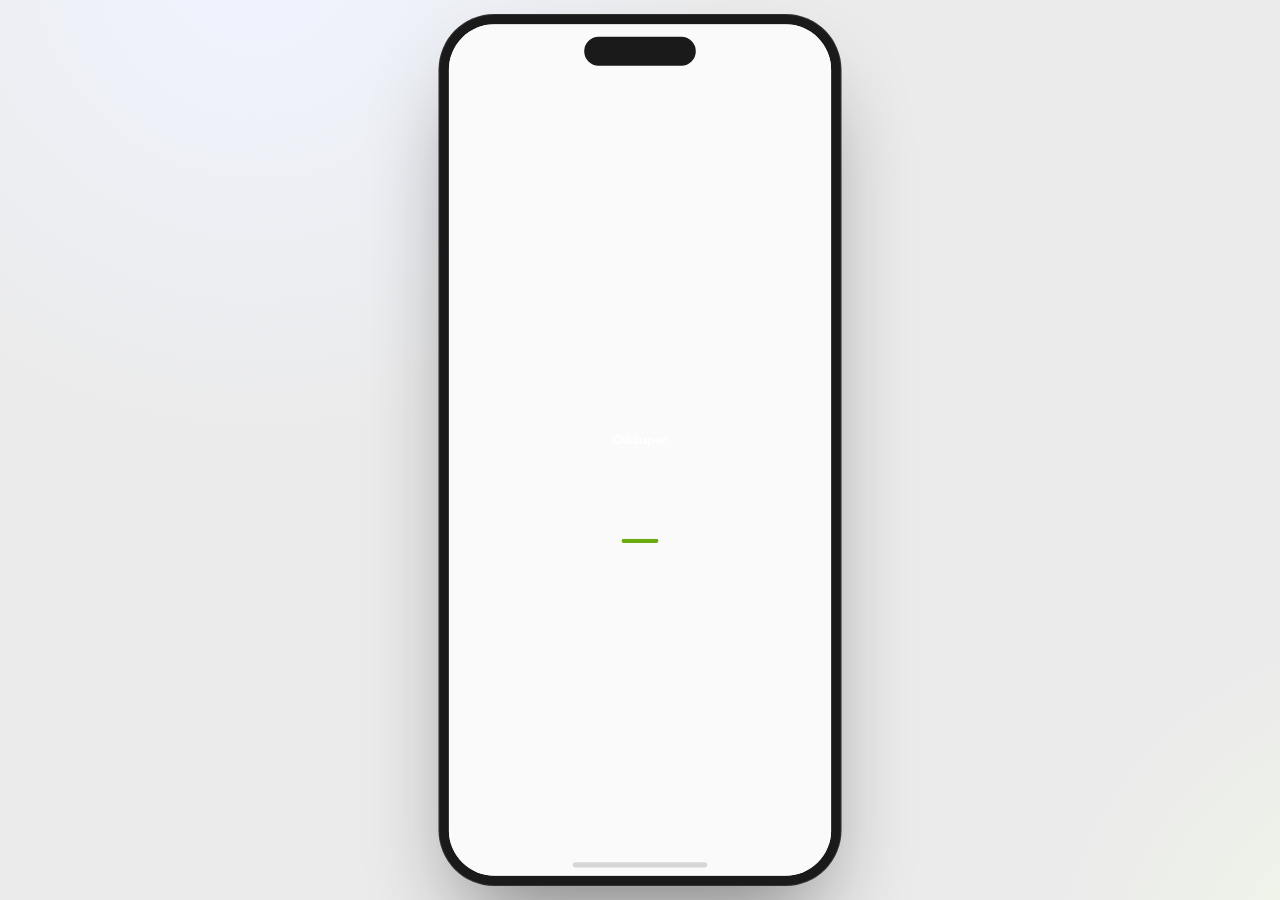
==== index.html @ 5191b542 "Rename OlaSuper_v4_corrigido (5).html to index.html" ====
<!DOCTYPE html>
<html>
<head>
  <meta charset="utf-8">
  <title>OláSuper v4</title>
  <style>
    * { margin: 0; padding: 0; box-sizing: border-box; }
    body { background: #6AAB10; display: flex; align-items: center; justify-content: center; min-height: 100vh; font-family: -apple-system, BlinkMacSystemFont, sans-serif; }
    #__bundler_loading { position: fixed; bottom: 20px; right: 20px; font: 13px/1.4 -apple-system, BlinkMacSystemFont, sans-serif; color: #666; background: #fff; padding: 8px 14px; border-radius: 8px; box-shadow: 0 1px 4px rgba(0,0,0,0.12); z-index: 10000; }
    #__bundler_thumbnail { position: fixed; inset: 0; width: 100%; height: 100%; display: flex; align-items: center; justify-content: center; background: #6AAB10; z-index: 9999; }
    #__bundler_thumbnail svg { width: 100%; height: 100%; object-fit: contain; }
    #__bundler_placeholder { color: #999; font-size: 14px; }
  </style>
  <noscript>
    <style>#__bundler_loading { display: none; }</style>
    <div style="position:fixed;bottom:12px;left:12px;font:13px/1.4 -apple-system,BlinkMacSystemFont,sans-serif;color:#999;background:rgba(255,255,255,0.9);padding:6px 12px;border-radius:6px;box-shadow:0 1px 4px rgba(0,0,0,0.08);z-index:10000;">
      This page requires JavaScript to display.
    </div>
  </noscript>
</head>
<body>
  <div id="__bundler_thumbnail">
    <svg viewBox="0 0 400 400" xmlns="http://www.w3.org/2000/svg">
      <!-- OláSuper logo icon: shopping basket with checkmark -->
      <rect width="400" height="400" fill="#6AAB10"></rect>
      <!-- basket body -->
      <path d="M120 170 L280 170 L258 290 H142 Z" fill="rgba(255,255,255,0.25)" stroke="white" stroke-width="10" stroke-linejoin="round"></path>
      <!-- basket handles -->
      <path d="M158 170 L182 110 L206 170" stroke="white" stroke-width="10" stroke-linecap="round" stroke-linejoin="round" fill="none"></path>
      <path d="M206 170 L230 110 L254 170" stroke="white" stroke-width="10" stroke-linecap="round" stroke-linejoin="round" fill="none"></path>
      <!-- checkmark -->
      <path d="M160 228 L188 260 L248 210" stroke="white" stroke-width="12" stroke-linecap="round" stroke-linejoin="round" fill="none"></path>
      <!-- app name -->
      <text x="200" y="345" text-anchor="middle" font-family="system-ui, sans-serif" font-weight="800" font-size="32" fill="white" letter-spacing="-1">OláSuper</text>
    </svg>
  </div>
  <div id="__bundler_loading">Unpacking...</div>

  <script>
    
document.addEventListener('DOMContentLoaded', async function() {
  const loading = document.getElementById('__bundler_loading');
  function setStatus(msg) { if (loading) loading.textContent = msg; }

  // Error sink persists across replaceWith since it's on window, not the DOM.
  window.addEventListener('error', function(e) {
    var p = document.body || document.documentElement;
    var d = document.getElementById('__bundler_err') || p.appendChild(document.createElement('div'));
    d.id = '__bundler_err';
    d.style.cssText = 'position:fixed;bottom:12px;left:12px;right:12px;font:12px/1.4 ui-monospace,monospace;background:#2a1215;color:#ff8a80;padding:10px 14px;border-radius:8px;border:1px solid #5c2b2e;z-index:99999;white-space:pre-wrap;max-height:40vh;overflow:auto';
    d.textContent = (d.textContent ? d.textContent + String.fromCharCode(10) : '') +
      '[bundle] ' + (e.message || e.type) +
      (e.filename ? ' (' + e.filename.slice(0, 60) + ':' + e.lineno + ')' : '');
  }, true);

  try {
    const manifestEl = document.querySelector('script[type="__bundler/manifest"]');
    const templateEl = document.querySelector('script[type="__bundler/template"]');
    if (!manifestEl || !templateEl) {
      setStatus('Error: missing bundle data');
      console.error('[bundler] Missing script tags — manifestEl:', !!manifestEl, 'templateEl:', !!templateEl);
      return;
    }

    const manifest = JSON.parse(manifestEl.textContent);
    let template = JSON.parse(templateEl.textContent);

    const uuids = Object.keys(manifest);
    setStatus('Unpacking ' + uuids.length + ' assets...');

    const blobUrls = {};
    await Promise.all(uuids.map(async (uuid) => {
      const entry = manifest[uuid];
      try {
        const binaryStr = atob(entry.data);
        const bytes = new Uint8Array(binaryStr.length);
        for (let i = 0; i < binaryStr.length; i++) bytes[i] = binaryStr.charCodeAt(i);

        let finalBytes = bytes;
        if (entry.compressed) {
          if (typeof DecompressionStream !== 'undefined') {
            const ds = new DecompressionStream('gzip');
            const writer = ds.writable.getWriter();
            const reader = ds.readable.getReader();
            writer.write(bytes);
            writer.close();
            const chunks = [];
            let totalLen = 0;
            while (true) {
              const { done, value } = await reader.read();
              if (done) break;
              chunks.push(value);
              totalLen += value.length;
            }
            finalBytes = new Uint8Array(totalLen);
            let offset = 0;
            for (const chunk of chunks) { finalBytes.set(chunk, offset); offset += chunk.length; }
          } else {
            console.warn('DecompressionStream not available, asset ' + uuid + ' may not render');
          }
        }

        blobUrls[uuid] = URL.createObjectURL(new Blob([finalBytes], { type: entry.mime }));
      } catch (err) {
        console.error('Failed to decode asset ' + uuid + ':', err);
        blobUrls[uuid] = URL.createObjectURL(new Blob([], { type: entry.mime }));
      }
    }));

    const extResEl = document.querySelector('script[type="__bundler/ext_resources"]');
    const extResources = extResEl ? JSON.parse(extResEl.textContent) : [];
    const resourceMap = {};
    for (const entry of extResources) {
      if (blobUrls[entry.uuid]) resourceMap[entry.id] = blobUrls[entry.uuid];
    }

    setStatus('Rendering...');
    for (const uuid of uuids) template = template.split(uuid).join(blobUrls[uuid]);

    // Strip integrity + crossorigin — blob URLs from a file:// document inherit
    // a null origin, so crossorigin forces a CORS fetch that SRI then rejects.
    // The manifest bytes are ours; SRI protects against CDN compromise, not this.
    template = template.replace(/\s+integrity="[^"]*"/gi, '').replace(/\s+crossorigin="[^"]*"/gi, '');

    const resourceScript = '<script>window.__resources = ' +
      JSON.stringify(resourceMap).split('</' + 'script>').join('<\\/' + 'script>') +
      ';</' + 'script>';
    // Inject after <head> so the DOCTYPE stays first; prepending the script
    // would push the parser into quirks mode. DOMParser always emits a <head>
    // (synthesizing one if the source HTML omitted it) but may carry
    // attributes through, so match the full opening tag. slice() rather than
    // replace() keeps us clear of $-pattern substitution in resourceScript.
    const headOpen = template.match(/<head[^>]*>/i);
    if (headOpen) {
      const i = headOpen.index + headOpen[0].length;
      template = template.slice(0, i) + resourceScript + template.slice(i);
    }

    // Parse the template and swap the root element. Scripts inserted via
    // DOMParser/replaceWith are inert per spec — re-create each with
    // createElement so they execute, awaiting onload for src scripts to
    // preserve ordering (React before ReactDOM before Babel before text/babel).
    const doc = new DOMParser().parseFromString(template, 'text/html');
    document.documentElement.replaceWith(doc.documentElement);
    const dead = Array.from(document.scripts);
    for (const old of dead) {
      const s = document.createElement('script');
      for (const a of old.attributes) s.setAttribute(a.name, a.value);
      s.textContent = old.textContent;
      // text/babel scripts with a src: fetch and inline. transformScriptTags
      // does XHR against the src, but blob:null/ from a file:// origin is
      // silently dropped. Inlining makes it a plain inline babel script,
      // which transformScriptTags handles unconditionally.
      if ((s.type === 'text/babel' || s.type === 'text/jsx') && s.src) {
        const r = await fetch(s.src);
        s.textContent = await r.text();
        s.removeAttribute('src');
      }
      const p = s.src ? new Promise(function(r) { s.onload = s.onerror = r; }) : null;
      old.replaceWith(s);
      if (p) await p;
    }
    // Babel standalone auto-transforms type=text/babel on DOMContentLoaded,
    // which fired before we swapped the document. Trigger manually if present.
    if (window.Babel && typeof window.Babel.transformScriptTags === 'function') {
      window.Babel.transformScriptTags();
    }
  } catch (err) {
    setStatus('Error unpacking: ' + err.message);
    console.error('Bundle unpack error:', err);
  }
});

  </script>

  <script type="__bundler/manifest">
{"66a6d7ef-8c8c-4dd5-950d-6e788bfc0c84":{"mime":"text/javascript","compressed":true,"data":"H4sIAAAAAAAACuy9eXvbRpYv/L8/RcW3Y5I2BcXO9CxSKxlFlrs18XYlOZm+bl+pSBRJRCDARoGS2Ym/+33OUisKlOw4PT3vO36e7ohAodZTp06d5Xd2Hz68Jx6Kfy+Lqaq0EqdKTlt40sAfWa6uVVmvlqpqs5/[base64]/gLfR5VlQqH4hvTV1D/n4k9lydVIyqNL3ASulFJpe5+JZ/DN8OuIrBO6+HUBv3WxwI/uOXX4RW5cwW4wIZLqI4ED9/GI32730YwoSMhTcBtpM/i8FaK6Hbppi2g/1794S4lg1RwQ+q0VD6QAwe/2v2dfaY3u/[base64]/er0/PB5/2cwx7KMv3p2evjH7c3NGjlPtXd2fnpydH7x4tXT4/6PaSkvlnWuOv09ffXs5Pnx6ZYeNzUsVpP48oeTp7d8eQ0rGn959Orl+fF/bhnstK5a9b4z1mevTn88PH16cXr8bMtE1c2NbPKLRs06c/Xm7DWwii0TtdYrYDK9Xz4/OdvSb/P5RVnoTu9fHL941f/pUi3r+Ivnh//nz/1flPJvm/iLV8+enR2dHh+/7P+sns30tFGqct++OPzzd8cXJ+fHp4fnr04vzv784rtXz93HRasa2daNKf7s8M1/JkoP/v3fTckBFLWcZa7aE37xrBou5Wai8PekVMRlhShmInyBfLFal8jPDJsNCnzh8WJTjRCNatdNhV/u46MP9/A/0G/3fVs34qBn2A8ehA29TRZ7B/0Ky6Wm5d3+PTu+ziiwFwH774wjKBwMKBooPt2Fc1uIh+J7pVZatI2cXtHZp8R03TSqgkNRr2Q7Xagmw7K7Pnc/okJPbRk4L7A5rhoq//eialVTydI+gJGJn6mGermqK1W1H/jtLv6XW9/D/kJ39+/a3wl0ZKDhdJgV83UjkaT0eroQUotFfSPKupoLWYn1Kpetogr1ol6XuaD9mItZ3cASFK2olMrhEOof/HfQ4BG2ZkffNrLSBbQcjSD++HDa/u+1Wiv7ZTDwMU3lrnjDJ1KjVk2dr6dKTNRCXhd1A8O/xDGr/A0OSF+CUFOquZxuQNJQGVGUxo4W1fw5vtoTM1lqRU3kRX4GNaxLRW+pKi7zUfNf31SGVKjsefwSRDb8wiy9uFnUZgXqm0rIauNeQlnZCtnwSnFV5UZMFBz4IAW0zXraqrx/jV5hu78pbdomn6rJes7tPmvkEtf2g+GF/PHx+7aRZ62cXpkiZmNaLqhVXGqo4U+z583O760RSxsewDuePkr3M+u2KA5cf8LWXft36wH1ASYL6BlLiWK5IpmI9mhRAW9WuZhsAopqFIj1QFT3tvV+rsxqU+1mSm/5Bgsf5rmq8vUyGK8bKiyc5koHAxzBYZ4DD1EwZtHWKzHDMd8s4FIBL2hkQOtEp9eyLGBP5fe4UmDx6ZkbeXNLzT466JlkO7nQp6cKdn2rSGZWbkLNDO7olZoWs2IaTf29e95A4ZU4uOMs7/ujgS+TfYcXwxGcgIOBI4fw5PKp1R1Qu2Lnc/4zG1VVcAKfTeuVOnx9AqsOfA4X9vj9SjUFTk0pjhoF83l8DUv5J1nlpRKHr0+yoJojOV0ovh7YqoIS5/Y4OG/kFKjBb/FlLa4q4HuT9VyPxWRtTp2VamZ1s5QVXEGVbotqHg6AePWfCqDecBD4Wot1pVv460Je10UOd+dnsizhFiRmSrbrBi/Az4qJami2dbuezTJxUrVAMnjmUFNED2JaN0os1XKiGryaLeG3krooNyIHYhGazhHoK9ZYaL1WGpp5evyDmKyLMtdZOAykstTMnOMBc7Mopgvq5FCPTAOKqVrc1M1VFnDgM7zwnTBn15bvp0WWvZ7n48433km/1/ei+xWePXvdR/bk8DoX9TzrPVDSL/ZvqakrdKQe+7tvshFTWZpruNKw+O2izjW8keI7OVGlWJXreVFl+AV9dlKJ16evnoohyFGVWMnplZwrLW6KdlGvWyGnU6WxUiIrcwrrEV/x24XawJkvSjVrQXCzD4pKt0rmuOKWV9/IphriXmnj49GxIxDqhkAkFyVuF9nM17BndVaqat4uxvAEqAXUD4dNIzdDLPmNeCy+pY92xGOxJ74ajcXFldqIA/F4n/76A76nH48e+UxQYK1vsdSOePzObxifvtu3ZS1PFGLVFFX7o2yqopoPBzC+wVjQCKmfo+hcvUf/s1OimqZuPm5Ontx9Up54s/IkmpYnbl6e8MQ84Z+9U/MkPTdP7jI5ONK7zI4/PUEVJSgoowqMrMiaqelCVnNUMIEyqqznxXQsNvVaLFGHeSOrFsgZVFHmO7pfoIBal+rHol3gkflUXWc3NzfZTxro+kaVZRYszlZB8iO4xL5XnxFe7igGDUfBuU5f4/15MAqJZylbOOAHX+qBWymmGPgPaGamsh2+xTrejQJ5RemyqNqdvNBwCuxU6j2o1ypFauMdwxR2tZypHVBJVfOdaa2aaSyyQEswv8+oQ9z0Uq48bWXRqqXfeRY7zrBaems7N8LT50g2arYu98TpS+/WkSu4IWpRV0QKq0bNivemN2FPsnWlF8WsHQ6Y0vbEQDzieaNGflTI/CropCyh/roatAL1qatGyRx5aCZXq3IzYg013n2mEsoULTcMvLpR8kqLk+N/2xOLtl3pvd3dedEu1pNsWi93Z6xi38XZ3aVzeffx1//8+CtXx12XpKp36CYK/d4p6/mchRP494wnHfR5bQ0XKup/BkfJkPfDW9x078Zmf4yjuRtFNxdY57zIYSLPWtkquqE+q5s31bJeV63K7XWNL1zxAfGyrlfD1XpSFtMTkIuqqRrj6aaal57U7e/DC3u7RAVQ+HHmvfQ3m726vqQ9G1Ty4IEY+g8y0K+UcoNlf/klKJxV2C0Qm+mcLqV2+wyauiGy+h7PorDdR+J+dl888gYY7Ok7TuVb18K77u7pyPJ06Nw/[base64]/QSfwVBz+hLAuEZdgn1JFRMeUqTo4WaXmlxs1AtqPzqBtcSuSEOUxetr90ptF1jq2VZyUYujZoF5vhDtLlQbVSYHzfKnrBwEXL1MBf/eVLXpZLVB3HerBUQOLc4ptuEqKGnN4VWXheausXrsX0yK5wiaJeVZi+onj1PLxB2tKOCtfc/IT6M78Vz96xupkq7lcjYosnarwp5uyiq6/pK5TDFFVB/ofmKCARoqpqqppVF1W5oS90olI8fPqzq9uFDoEkpnr56QbpISQyZPzU1/BnkF7mxc4s7FtcRGwbxBpql+nW9BLpXK7C4gSKhZdWf7Y9Z8YHmfbGQmgQnUOqsW3GpUdCADXgjiQPgHsnjjuGc3BRliWVoNsQlTZLdFESll5ZFYHkqa+q5tH36sShL/gCty+7N04IVp5dxLz6WSmmaaCUbRdfTDsl/awjpA44d7+JHOAlCzlrVhBuHiKS7cb4lceiDx2MEnBZWGytLuII7qmUWRd03OoykCpQoX1XIIpBcrTK4ZwuM7UhS56noP3wHM1f9YNS7Z07VqpS4a8rSDBAJLBOH5Y3caBSXkG7rxicyUFCskRKpuE/3vE4taHjCs0FqUSzhu0mpuoSpGkWnl5ivZSOrVvHCB3UgLcJGXi5VDg4M5cas5VjwFUE85HswLFTYAyIEXkMcGF27cbcyn4FZqMscFIvrTj9/E9Il49kHpNBStQpnWbxU79tofv970jqTGY5qK7H7w/902m+85rYQ/5kCPxih1xOt2oj6kU3imaHeF7rV9lpwAXeUoprTChXaVGaGz5+yvR3qX6oGr7cgMbRqvgnENHktixK1gG2NR4CpjwWjAlQ7qKUryPC2BprOxPmrp6/2QKNaayWCLoHYZS865hLzUOTrhiheYYf+vmS9kk1byNKjan7Cp1lbw47GfuUkCf5dqP7lb0DqZ8wit5G5Px2fTuWGGQ/8+5w1mLF0fiBe4Rpk9Nu+VstVu6FX7k5HbfIHs0apv6mhV3C0H4vE36GzEAryC1WuQHMNwjDMG04+kT1S5cy/qfjisZ0mK30MgfY1Xl/B9WTMC9mYSUF+jmXg4gj/3XfP+SO8tOFfqAs4CZpH6YmIQDRqpscoBcO5wrMmRV7MZooMqzRJJfQgu+cagg/FgT+RTutQwPIWf1N8oZnJddmaUaBMhY5xSpairhQ4ZejYRGc0XZ6FzrZsKjqwVf7yS/KGYdXNdmo9vUGhQ0ustaXa1d3GH2PpwMoD9CmX+khpwJm1P5ck8LnlgNt7aHX6vkQOHW3WldCbarpo6qpe63Iz5g6yBh7aVWANW6OyaqIE+x6Itp7jdTATOKFTWZnjBS479YoUXFSbZYt0ceEZUu/VdN2aW49hd9BL00lUDEyp7Xv2zgFnce4PnFwJPSZpT7rcr21sLw0TxfcQYe45q7oA9lxRhdCX2RrNZUM4D4MZGmXipFOPVRSsV3hmWppz29tqulHBCt0JOcoIDmmwuODCapzRiXJ7nuqbNfWSNtxDe/qjTsSOHpbMGyCSVKOmqrhWr5E9wVafqFndBL4w0TVrjLcmJEH0zgx6DK8MS7O3NtDtTJQhH+BY7FUJnfVWKzyGf3GH523nce0NsuWNxP+Ml0x1l1Pc+Bm40/wjznJt6NI/x31dQqxpgAMlzesslftOCOlT2HeDYzexYLa+SPsdd8sEjsTRa/SfcGd8u2jqG1z8Y9Ty2aN9mGXZaE+08ooUG3wW1TOenGvZFGSObmujfwJlFGnYnIoWBUhiatvryZww0TlvskjCYbflPmEmkk/Co+Uz6Wo+WVPD3fh8Wppfr6PxtYy/Uj/zSdqZhx+5PZncWDMJJ8WdNmjPDvXUFcEmjbdliiA9TQrTpEeFHT1ISIhP1apRoPfOQcTX5mCAv62zOt4AQdeOkm4xNQ4b8EsRk9dFNeWpB1ESqZjc2eFWx00ArSxB1hw0Cld3XrNf/bK+preivoYwC2LlVB/4GTaVmFhRG3xIWAV/o5yKfa7aFkM0YBtI2OjoZjnQLAI5Jz4n6qPlx84ADvrAciVPQ/t2YH8Mxp4JYCmvlNBweMPmATUxnMogME6bAuUSjUTHF1TRqL+ulUZpl40AAZmSch7qWjUoCoE/DASNlGB+ywbvxlYf7OsT3oYX/jHYdCjigs5rDGYBBgmWPyvv0BjEUCtFfbmzYe/rJ1//8ygbvCNGuX/Pm0pYC0NSRV2xbTKgaBIzyXRRVLPaHQN88aJaXrNhZJjYLWPhV+JMR3PV7iW97MxFcjj4UuOZAtvWLTw6kpSyqMR/yGt5hmsXEnkmvtQD6u/br97xH4/fOWuLcFp6G3bjOxjwf0f7waRZH4lZhXfxoorI0Q0BLWvBu2wh9aubyk4U1THyR923IFx2HLX2lh6/u9XFwa7J0/VyuYGJDq9Z+NitlzhI8byADx3V1bWqClVNA+9dEKLM/VEvZFnWN0L9dS3Lot2IKRiLcA710Ru7ub1uvl436r//[base64]//[base64]/WzzD9oUdSUZZH7Mx2DvSRXom22XiiAjg/0LDMp/yVk2K6XgjQ+Slo6cRQJTzgnDNJvyjR267zkjyZ4U2U3MbXK4HKx8lGzGqQBwoKuXJbAi+x6BQ4xqIDuM3KdqBNfQu5WqkK5HqoVq/BxUflvl6g4RhhWlrnTDyUoBAG4WAsrtTGBlHBFVu2bVNM1qAEODo7s449Y08kGAvVTrMRcjK8YFOtbVPgRcvUho6IYLtCt0/zPe18n6OOw3HfoCYV2EHGNZkKgc8taw0+9ssl71DtaUhJt4fMz1UHeoRLovhLa/ayc+gzY5423q2X8Xa9zMR34Jhdbcz8YssgLUlTHXGmV7NLNLO7jfa6KZZ4NLy7NPpp/[base64]/iyQ43QS9wBoJWjLhRMukU1H7NcD6OYwCqTHxierXM0caJTp6lVfIc9jqnXbYYx1NQoo1ubKFABURV4JF+Ket2u1q2pzxh2b8jTDY+EIRHk2B1Fr+HQfooqP9rTbPwgnYmzX/E64H5ZGE0a1gk9hNJ7yEmEbBvDPopqtW55YojXQBOWG1a8l6VWemx843BAPBLaEW4InmGAwC/cJp4q3daNHxJ5g5MFn7nJNAwzXslf5WXtnROOp+3HsQZIC9+rzbYjwr8i9519/ulErqSDc9omZLyBGIqCFLIVnAh107IQIr7UGepHSDVJy7Jc6xZNH7i78sQWMv9Zmw0E8wqum5F45KsQzLHZexQTfYJIOmxrNDmzzVzTlmqbeg1q7EVdtxTBukQ70OiWQ3iu2h8bWGRUqQzrdauac7xnFVVl/rzBEoF5njynnZfxgbCf+t7HXuS597Tj3hh84d13UEHCXeVmbLdiJ2f3wspgLH0Z6cWviAIPxLf+2MC9eQgOw0HJR+L+6L7Y8wvuG9kNQpZBUgPbHcn8RP+NghAFwKvYhdhG3033WVMvKTYuXocj0i/gOuCtNrx0tYkxD/ibge3Ry7pV5qCE3Wj6YcKlDDOcq0o1yLMh1oA0r3BM9XZ3OPKipDo9j76AZQjGYGxK4iC2AO3uij/hkVLX7VigqqUCrWXdiJ9gqxUVBrnS8EOq6eAr+OyArwP4GWCu4IWgWkOQ4SDBEk7JeJkTH1DvV+SSwOdmsWWYI/YON07ScPSXG+dMzmcn48vMOJQXFarW5uT2Z2yB40nbis+QoozW3widiUo2QEwsXX3wtb4pUPD3F1jgqZQCktmLmdzgmUGRsQzQ+9aDrul++Zpwa5Lf+RAyiS8Nfkzq2xi+pvv5GWLXvADommQFPqZL4msD6LL1W4vq0l/Bc0B04Uq2LWUHkcRfsux3v6MP/G3gdcgHxnFdMWEoRhvqqCLoasTHjNsBbJDsqK40iNID7+ALV9BB+cQNGxSfO7dsPsgugj68NmhA6T7E4D57yXb8E5OUkjiv5LE0FoNnhP5zSuA/qXYsDE88TjxF+ahL7WsPfoD+wfq7j77o8Neg77agP38f7vVMZh9Tz2jjw/nzAgCD0kO0uEH+EMNewYABQChQzEary8svN2Utc3EQls8u+EX3C3BF6xaHp8H0xcqQu80CVDPkpkejsHGrF3kfL0Li4HJrkFyPW7S2M1mWIBSu54vUMZJC52HVmWc9co6SziYdlnBQJMdnx6c/HD+Frfr6zCq3r9RmDzU+Y2525v+8uAAkuOgJQuDRM2OYxpBSgJKQJTT8vdqwyepsgXc5792pmoXvOOLpcFKvWX4+VTPteXamC1jHv1AmXkj9A8gcoNYnxJ/UfSOcIxuGCOH64Ic9GwQ3Dxgd26ntfM9V69XwVJHpuG6iaqCcR7PQNtf04AHXaVwaeVZCwksp7zzDZIJiqH2wSCFDCcya6an6Xm0+daqu1OZzTBVW8182VXCJvGWq6MX3agOj4Nb/iF0y9snEDcnEYyLhHhqHTgrNTJm7fw7G/kX/fgrH3V/ON5WZfywyf6n3xOWV2lxaj37UWWTivNmwdwdDMhg/nUZpMOeiuFxU4tLO1iXj2dCkQtwma35BN+ZVhG64cM5hFXQhh2sXe6xPF0WZO5UGxdLzhQcUWtAR1OM6ayxWRN0eGmMS3uF+0lndzHfLorra5enZwXUaDcKV6qUTnrPk8kVUGIRfpp0hmEaQzp3nA/o9JFswDiMWsmxSOoZr/BFSFHqqZr+eQk/V7KMpNOLqvRQalbuNQhs1+x8K/UgKPVWzT6dQOLRupdBTNfsECoV6Tmb2AD+SVVW336nDdVujGwmo7racQ3xP8o43/+ILZ0QHUCczjrwPHpjvSKDZWpp87V+CHgNOheDD+KiLI/t7hc7+1tgHItxZaZHnbdDcu3CT8bZx4vj9L/V9vPPJomLatiYtfMm6jzPSm5JHjvODsQ7sjQI/v5y8UtnpfSl/[base64]/VWbdgRGQy7h/op5cGDWGmBWqzIWcA5G220CSsVlXeTFDz2ZgznOCh6CRMuxayjf44Qe8oHYeIu/rPL1Sm/[base64]/L07riRQTeO3pVgk0QrQFX8dQ3srMgBQWi2IZ4pO/uDKzLbcC+BWT52jX3HRnU/vBdpaqJwrWsSkFRQN9S8h/9vakJdw5UTb1HZ0DhhAke+xzFErvVTNa2bPLKJNkqvAO4dDNkzw/xtUJzyuAAoLWqC3LP7s+O/x+4WjMkJizUryc/JAT1hpGBxrXDjrCiEgS2ixhVRvSeCEODGT2GkcOi4LYi7j2JUcUA3i9r6LWbR6nJ8F+/C3Pil/ajk1Qu5EjXFMxsUPOM/hie1q4l8RyDEEEzcXuIFoarroqkrwnbjD8y8XVC/UcXCxn90mmcvhmoe0LhmZzryCSVcSnDphChv8qeFj12f2sRMV3W1o9BZA30ThsQJjavUmN0OSNp2NRXVtFznCiIQm40/ImgUQhdb9tsfMR8k3EzCZoVjyatqXtVwFBZtZs7stKgcztEYLwoE5DrwvdpDydiDVsZ5tiPtvLppitZJ0+45Xkcc/rJwsGR4vgCTZbYI5ADQmrjsbsfebVhjMUBJ9zOPJXrBg4GGwrGc39SGCDULMpSp46b2zkE+LZ1viMn8oDzaQIfzJEly5KJqyNZ/o8QC3DALPmB5QMTo7zxnOPd/n1nDpty8+SheQRS8f0GIwuOZhums2d9eKm3nZB0al+mGKDFSLskRWNQTSM3hyB6u8+JaVc5K/DBwD/bF8LyeanqwI1dFtmiX5f8iKvHOniicIBCM+Ag2mke80jeq8o9bmBM0s9DZo1UDtx/0ccWthd7wU4vbbD5xCml6RnCgzlrAvuWdZ7h7Ow9pJweI1QgPTajynVBMVtTGmu/QuXMmDryriXczieNt7npLT91REh3y9Mt+h/xWe/yFnII2aMv+SXOMfkiuaAeDjmc41AAc+Apf8S1litgLC5ma7Gq4t/zktkqwGBPSkv3FPRkKyInEVfREgu1BpEQCgRkAxhsZsgRuGGpJxB009ebrEag+vghtQXFEki0bKhiwZ2/Ny3d2Otyj3jsrgmfyVjNizZLc/8B9FwIBOfbdRJUDPgzeFkCCn6kGoPXqyjnbAteo1A34apRlTeFg/tQZaHhU0nDLzxG/NgFpK3bEE3+TReUPDsRjNxXYSmbKwCzwn+xmIRTAyyXq+cavxfYLgzFMyEf0iWPtNuKsEAfiq31RiD9Ew9oXRYil62p/W4Q4uoV4JByOrt0mITH1HiTxIeHa2cYP0rNG8S2ORk6Vrstrhz1CN/PQV8JEr2dc6LV/XbIBjfaNNcV7z/Z7N1a6Tmq8Q//+5r9tq/gV32HDdF2igNX98gtw8VgHGXry9bseiW9vdzYavKkwVH0g9tiYH0wBMOJgoB9nF0vycKg3GpX4SGvG3ax9vuBxy028V1trbuddh9eyrtRhlTNkGBx5dZkfG/mwUjffu7mDVavUjdMQBF1z32XUS/p4LLwX2Gfv9wX1P3hitAreM9YweI98AdC4HNiedYCTjkrk1VtFOg514l/SaJ4BbgEOP4BR+RQhD1reIuPBazOBVirvk/KA5KxSxcsS5T9L7OwY7+I+K978tgn5AlQJht9ap2MZ6mIJBQHU3GA7Ujmi3ZoeIFZvGD7YEU1fNcUcIAv43IPTclqvipRcylGZP38Yi0jyv7uMS7KW+dzKWU6sVY42KaULiFmEh831I9wAwROZtD/2ZeZaYnlN+bRNNZLUlajTXwOMaajYk5PAXVrZzBWjVNngFaccNEIHOK7ynGqvqXoiJ+QUSu4IrDekVEte0ADc1022o64kr8KNSUuI02A0oHZQY+g/GCRhYiEA5Fo1Deb0cPXWnMBIBXv781wVYKpBIQpKL9DZl+yPPHMK6JVsPP1a6nZh3piO9vLUjiDyj3B36BXZeS0UwWuYlzpAn0/KGh7TyYwc4//ukWdELM30ftOZx3+Ma4OjxT7ZiVOWukF+0S9ZiX4x0S/08QKYldx/vqWi/kuP7wn4Pxeg/34XoNvvKP3ypAoktjtZeDrS1Q+qKWZkWrFQBs6yGRg2P0p2KjRqqH3pyeElGXMmaxxuAVG/pGKXvf3yUJRCCa0gfm6FXIpl70bJgAGS4RciyDJ+bLyk3SPrE4+fdA1Zgf/s2fHrQ8yvCcw/Gxjn1bM33wVv9gaBMvNYT+WKJF8IJcLDQ9cM7gUeBCYEBy1tOP8FYUfdS9iQ0bjMoonCmi1KnJl5UxDNalQEPkrBpdBr/26GRkN8eqrm6r04ELtvD/be7c73o9fN87q+Wq88y+LgYLAnBgdfDYzWebCHD54MaAfENeR06ooD7B2bqoZe42MfQwh8qzshKkFX3mIZ3psfwovJ4HdwWAftdvYQAQyfg42HskQaFBBy3kIDNTqeSM7dALwXcr2Ihbx2xmln/Wc/iDgzgu/K8ULiwRykeYO4ZA5XABnmOFyNv+w+gsXoruKb8LMhxT6Em0S9b+1E9zczFoPfPdgddLnMHzF4DP1DkIpbBlgGcGcyGqNm0l5F2AFOAgZVj1eFKXpo/6KwWrTOsAcSIEqjL48jY1sFmds/gGCt3osT/H+DNk2oI7PgcwukwCPv2TzekvkBb8yCYHrtVQxb9rALntaEmwd8BeVLmCOKRy44/YQD3ZuURZWXm8CfQlWAL+YOazL+EsL1pKynV2JVY5IfMFGRT9XxGWG5BdouSB3v3Up9fmie+wzRu551JX/KZVgW06I19B1m7UwL0l6do86ZGezhIUrT3fIo/gDgjGkavV6aJQp/nNuT1p49LbVq7wVnLb61CB7Dr/854V+4lKuTqq1DOWJMe31s2MZrTM40xqvuWf1MNl0ITQ9RxPgcWgEn1ETiilhBdWC0afScz85BMP+HLl+BnAB6Hoh4KwhGpvhFjUtmrlWeKJJMR03QiUcG59CyoI4gZ7Uc3jUw/tZLIRMKwumIQQ4XMv6Xe9FjDtb0w4e2tEj/MF1VHI9kKN6vyfTIDC8ZFCfCiCZfINjrK5SMX7xj7+2W6ESDhp+GIvAFnUuxEG3SjUOk2pEpwRUM6ZuRwTJDsEQUGRGBBt6NGbcaLwlwnEmGVUT4AgqGJodOPgsdhRpXFawVzeq6RaUKUS2tq/A2hZgD2sOef//FVxTnYPcZbQpQQjs561HEji+481+NxJ77Mswoy6hW3tR04k94qx+5XgwGkSLb9rDDJOFft4L06WxqwejE3UFSzRBwJa/XMWMyjY3FYODLTNNkkMvUa8tLoWdvXj7lJIZIMxkI5H0TGof9saPUZTG7JLxYPIPIWYcwWTR6/XLQG5ybBoJdzlRclYGVEMdnzwFfu1mDr4+u0WcI9KbW/5dj6ICGwensJour8qCY4C9wDaobzukFEsyVZkdJikMWea00nMYo90nvQHRT5M0JnqiQqu0L3rGYmc2+gTM4Kj2KmVHvARt/eKfoQhFzh64BIqA2A3gwqRmHnF8TrBHAxV+pjeZtvmFfmzGF8UtfuUKa02vVaHVYllapYVBn8xrv6gZbCLGEqUh3g9FhLB6J4WdfwF+3dOLbO3bIKgGNm7JG8YY1PJLZZTh7vxp+xZ/DmCWhBNYZDrInsYfZOh9Z9pzWiyJbylZrvQh4Qp/k97gjlWD17p5YcVC359yynrSNUkeImovaHNCO4S//XJnV6yo3EqGFZKdvPQW7qZ+J6ZYjxztXxKPg1u+JTeaQsXYjt5W36aFYmZZWRHlH/NvCUxqa7iN8ZzCS+HTkw7Hwli2YyUcHCRG4V/7ltjzxN/LyCoVAHHJLCFnPKop0ObG/3UwFhzWLz/[base64]/Uwbg+G+Jb1tFTfO2C/Ax+XF8WMn4Hw2Y8IHrgeZj/VRTUENHQ8tj7AsRU2M0JUJ84Oy4GcS8V6F4LxQNTVslQkQ3uHypiUtGazcahovLVS3iM+tXiguawMw71m9zlpHhtUH3HoG8Z4zgq641+GloYgkcHHKPbxp6llKVdeNQFK2lKuTAZmuxtI4RUlqYHTTckpJ6koleSZS2ZaePjBjdhybJgjo/JTceSOYfzDh9CBdvQB7zmETChXLhCwo2A0yDWMEYP99AYV6/+MTYNxnLk7Jo9c3aCjODZZzzhqWDtUXV+hZMbl6ZPgtUvJ43mUeMqW6MJlLm2hncyJMBy4fCDevnNS0tSKR/ioR7tFn9KlMbo4otgW9wHeWxMvAaozRWB7lkVGqndqpusPRIkP0nqBW3YB1fCbbAUcyq8kWUNLRjd9nhxkMiMcNt+hnMD5K1jXHiKLg++rR4/2STcNtx7jgFVtMAQytWhVl0+RyKYIZHM9X/wX8ywIvzDsJsG3ZnVzLKcL2Ob/aHzL9azDrPjdUYJnha8SLMcUSFCEa3Ec1WNI5O6k5FWWQar0DSegsSbyUT+lkeLlQ6cTHebwrATTGaZ6N7NsQjTvSGOom6DKbCd8251cwQcN59Br1A5JzuHm/JUk2tZWQRrv85gbR4a625YjzaC92/MHhOmiMyGY2VNOiYVZ6IpGG9kMrWxpwQe1PNfOwYCUwybBm0kaC8ZQWxXFW5rKPstkQiPRZjcX+xD/nnSGhXbTJTXAz+mkVRcyUd5jay26UgJ1wIVQGuDPsU1fyTFgtgGOxPZTA5pgeDnR6AUpJCAls9dbW0zXJd55ADQe7Had4yDiNzZJcsB0/HWydcWHj38HpCOIlhtVdrBgl36JS8vAzPpRdVH1ERVDPdijDh3jlTdSEydUIp00cKSlsxdqTkfMoJwoo6O5y61i4BfLnDvK6JYQoULrH0V5MTMasrfXDxEkPXkHnAGwau4cdI3qchIkphSXU1nCWrfqiLKhfVe0+tJU5VArUAGBw0LvTWL0ZNJda/WtJ9AZ+EUzc3H0tQ/e6MU/H8IdDIJVZYMqMchYyZgdy3XZFqsSjy6zk0zuVYq8Bc+wed0Uf/Pib9G0bYsB5101xRKR1oGwgDHgU40TJRsybXvr6KqiGH72sr2pk/2AHJqAfb3HC/0So6jBNREbtVyeanwmJ4DXPrSNj/b5O4DrDz7i54en535xL4z6zDz0OkORze1CFW5JOKEmbEUF27ZVhEth46IveFA/[base64]/82MBH5CvZ+a0l53t3701MXCvKrMx5E7gO+E4KicziY6HVdN/R6EA8rDW4f+8IYKWYKb1Y2rDz4AyFRKqSjbYlJAoi/[base64]/pATx1o2/WaI63ft7co1B1SZPB9oFAfez90uAwXffOa4EgXycrvJZqJTqOPIINoOEFFdx6T/1HfuIJCMLjelm4d4JPPNsInnzTEJ3ca45N4kE9uH2Vw3v6KMXr13HmE3je94/PKwOj6mkmNzYkAn4FJpY/SO7Gq3lP4UxmW+ePvxLC85j6JYZnvb10wL57219BiJxlIp6EOKSZzi/QSRFLW6bPDnvFBfOm1cSkwE2o4PSinVLVQsxmcw7hm9//s4D21QrSnvGD3j9qoR0yK+3Zh6wzjsQdf6kF2P45X3kq4feJcbMmNfYPivxhS51aRZVlQuigvys0kvoIxs5uNS6AoQhQcmxYhntMDEVJfFNUes9FTvrEE3q79xZ6kvGJDagwCP95UAPxeyLL4mwKz8s5j46v/mtM8s06eENwwwgzKPXbPfiIVxgEHS1kSBpz6E1t5Y8HlPT0KPwLQKNmuNZpKgx5FkVFkh7dfOfuLKdEuVIUOcQdYeMjwSRAtVrB2kmPE3rfkqBfDiy2L+YJTsglVIMSdW/aBtmSBYjj4eCJsLsA93ij2Ly08TQBm0QXutw4mGqPZQLMACI/Um7ZYAoaakYltzIWkjH+uSkpgZZzSaFLqBlPSsV4Pw3MZldaVMd11w3R1qgqTEc6K95zgiStvYMXXNgmZdDfy6QaywVgkKDPxGfwx9IJbMP/oqyCuadvqG6r75RfxEcRhFvAO6yycddHQciLhgnnrGrfEny5mjZX+gBPuD76qG8/Vf7BJsZs5OSn0NpgUepQuZicFR5qYjdAx6qPGRsnjwEsddt4AYlC6+wzRNCt+fyMLQrXkG7QhWb9KUljCmkIy3paxq03Ge1b/o1sF7Fb7JaIKWH7ZmTp+5c0br2iiiJ0z072k+0XfdBkiDfmmT5Mp/slFQ0IMP+qPPWbpELj9HkTSsEKbmAcMBdP95ptKLospGDRQ8qubdjhCQyW7exkcXFaD53viS/2X6i/Vn+t1g6mUjdBR1vUVZqTaE3+pBH4MWJwQJQEsrFiS8g+goyhT93SKEVyUGUw2hikuYWVzBROvqikiAbpBDTABrngR5HGBIQ6HI3HwjRnGfRjGINv1yg1GI+g2uuEYMTbswhq1luVGTBrE6zP6a0p3XDftt4NxsGTbEIQi7PnhgHWBAyDWoJL/WbXtq3b/7pNuTJlecYM5kIwVImkiKbZ00xdif+HADtD3bLIgT2P5I5pSWHVMmnm0ghhVPi+lVWQTn9gLeapV5lLhPZQVqGtOsQp9Oqfgrz4Nsc2NZCvkPu+ZztsX0PpeLB6aJgNhmJj8qqnzNU4OZwi9QZJCJ3y+gvDNI0SM7YJOeNy6qVcwIh1dBm5TPZqZ8FWPfhvhLbGbB8C/8d3tDpkagbjl8lipm6c9uBnCv9CDRRLpjQB6Ttru9R12JOLkiEu/J5fwgu/wUIOHQUx7ORPHJD2TL8OGNq9LyOrKk7uh5vtTPnag9cZSzdk/[base64]/OhisulWtaXRAl2oV0uBkjA4MYAZZFaR+QnjV/hQ68QvvedpUM/d/[base64]/k4IfY7n5CvOtWOPmsHU64oAJboEV33ZSbj0nTf7RsJfBCRmfjx1dPn/M4Xn7JowY8357JxDdoUDdXFQL1RQticE8Woplx+se+DxKyC4QqoCMAjM8B5dyg8QPrjfAB/CszMIvv1tzzHtVTMmHS1Z1tVnWa+2RY1t7HaPY+qgHJn6eroXcgx3dglMF5e2mu089L6a0Lc3gyCUJMxPoqHOY6CTujZcGXK/nc0x0IA1eDd1Aw1oEx896zNygqSIA68E34ucsy8JD0miLryBRPQTz4Yr57pKcGsibWpNqQSNOHppU0MX0Sm4y/[base64]/iBOCpIn6K723vbRpv1/xzNZfTzZ/IRy3x7atnz86OTo+PX0bfnU3rlTp8fSLcoyM5XViUUvfY6a3NKLet2b1+evDAgfBhN6G0+Swle1q9hkWF3iagbisU+NBtK+h7YG0rF5+vUNYwJsjhyIyZcsEALpPJG8OaK2G3nodzx3pwlCbclQwQYquNeFbiTrBnJvmgV5sbBwLl6rDIToCdzc5eXMFkDb7epMsBZs/mJ8pHCVzTq6VoF4bv905/zG7MpM0VJLhfl+ok74fP7BBTOtTR+hpG+EpwETDpMyANkErddr7oY2SJCwDUuOe7tXchkxN3FhT0fDXsYOz2QM91gJMsJsZ8dyHPkv7YW6QwwRXPy575oz9BBL7+H4HwfwTCfwSBEHf2kPPO/ddIgS4LAciAcZ6CWALs5DH4vPKfHRdbSMEhB1Rcqhn6porcPo7grV15h3HdYZT+151z2rLIk4ri8BdgVSJz1J/q+oqSw2FEhouCLDAHloFbmtT5hmxbXmCqZaaUYA6tC+RlARSOnBWDwLiOWQ3JBSlVqtR1pff+UmGhx5kA7ygSFxGAZ1lohO6EwgAOhLujnvGt2+Crm6gEMdQclWBDO0Zc9RO/6okiVDjj3nG6LhVWi5PAX3zd7UwArTytVxvXFQMxiB4nqxXX0RfShnlfC1qEHViEHcR9RMt6sTIeVBDGgbk8J+s5jtVmqwX0+FItu+ACaNbyslZj7AYeD5yMGgkAkS/xN8A/r1tcYFaSrBboQfijRZn0nMsBMAslEjLIAe+BbNtUp+OJ4JGuqekF4GlKI4EgVKGuMTpOM5ilV75EFVII0ejoeT9OjrHWNjArClntbKPEjktkasQwLpmDghOXGhkfsE/Odw3Lw4vGsT2Zt/OOrEcZu+/1CkzkKSJLE29wIOJvvTjZXOVrgLgE9XowxaWaF22xpChVfK7Bo8iBamHuyFxUNe5Zl9VurW1Cy6JyWFNgbfY4KKnjbCc9/7sD2990qmhZliyGRsuTOcfK2GYxxsOTRgeDGAduryyb3ZowOnZ7xU2VIpOU16uncfbH7VzpP33czl2/B6vn13V8i9DtdkGWqC61pc7Ar2nIBm788XG7qrfxRMWp9k9Vvp6qZtjQfyE0Hr84bOb092fqzu3tpHs3M0MIAhV+dWeialNtH6OwMyRT2xicOPRnaj5Vc6oHJ5UGM35d/XZd2dpEqk/P5aZet79dh/rrTx5IBk3VQDh91r701Z7qyQuQvn+D+ejWm6SU5QqvINfqT7LKSzXEtAW/Bb3c3lCqf6j9w6025GA6ysLdquZZFSsg7t7Fnk5ub813ZAp76VR4/TeEj5suv8b0vFBSEK+zn6nlVM1Jysk/11ihpuQJt6mmx5xR+wx8vYZ6PdHTppioMWgoziq50ou6pR8YL2wefa6j8Ff0wKHv7Io/IcoEqguwdkRWrkuVlfXc8wUs6/kcJJN8jdFHIO3v8M0Zsi1SXYj9vyko7XpkMDUXO5uznHJA44D8vCJUUyn/VpQbVljeoBA7hfxGxie+rOduPcAGb9OCCSXnELKb3TP+eXSXlHBp4Hc8UvIjbhc1ovHweoDKKX+qVpiNxkZdAIDw83ru/zypZrX/G8Jk/N/Hxt/aPPhjU69XnQdHdVnKlSb37eDNcZWHwRymd8/rOdA3rqD3LLu4wPvhU/fIC82Ja3lez/UwpSaN5gB8DwKf74cRKGAMBVjVO87fZsfQDYIJ0T+eS0pYZEhtP3gNc+u9L3iqXQFEtnAFbnjuXQGcfa9E5P1uJ9krMjfrExWxKxSXDZYu+ui46hSH9cTYEb7Mz4t2sZ5k03q5O5NTNanrK7rg7xZar5XeffxvX/3bv4VImDads3d32O5nFnsd+e84a7dHQ/7bMN27uypE3poUucWowzxgvIsvl2v83rsQ9nl08mehzxSsOjuk+N0q63niKVBA4jEue+I5Lkjfc7uufQWOK/PKzYp3mXJbhAOhPm6HWF+XYCc+etRzxjeKrYGpDR1UsbMThHr85hv98xPsfzVJIu15KSvZRyFUAfOuYjbnK35H4w55f0RlwBR7ayP6/4jagIP21sbb5iOqQ37bWx9vt4+oD5no9vq8bfqxFdtPt7eA+/xj6z6uwlp/UxbR3cd/CHcxK5bCMjOFOjHYJH9TTc0KpHNWokrQnoGKjEww4jVqxsQMYJIlWFT0WiUgaX0PlaTF4XePjTHibCEblZ/[base64]/FcnTBImjwqNj8qefVCrlxyJPsgTjZuXuwBOrLBYeo0Q/7kcfVDd3vqkCPBh0XUOKsQk5eg7jzEN4xYhusH4vHoKwYLlTyXbDKTYiavjGFlDGE2rIQHl9tiXtUNJxlDghZfzCpycsW57DjrmKX/0DXs49qhyNqZCHDhGM4iBH0qf5tDB5bq9W4AS0VTl+aWa9bfeYGY+1BRr/XrBqChQAU8vQJvJOgs7qZsFb+JxYETwgowvs/O1Zi60lOL8IbW7Y7Pp4LJ7BbotcH+7rG1whImHPEZTytQVOLp8Q+h0cbaH1HDz0bD6LZ9zzIwoCk2Pmkr9tzWnQjoILgyBhTkMzljiWcCRX7nG7c6m4A/OrO7wNmXDE4V8SIQIS3sJ1dSN2Ho7zPYJge9jiF93LcTerZVMNwMoRlwHm/r1kV8xNEeentsj2O1kvqFYzcZvF34Q1P/DZBpG1HV1Y4RfRMphQNnEkjn59lXyXhbVwjOPwW0w1yFcOa3TVHgsDCKslUxpz1VszKVGJWfZ8mld/oZfhnAsTFv4Ehx0BxJAuezznTVhrQ+YYV0BoEJ1mXwcy2gn4JPFtEhLbpdxiUfi7fvwjnpObaF7fiBeB9O4r1tjcAp8fbdGMm4a1D8eWuXkSYROf0zdnHGCTZCgu/PJuFa+JWCT7JzXtdm1TCWPU1NWgJU76jDkZxngMvaZXYMhICBgGPAZHLMnQtUtw5M81Q3ELXpIPuy1jNB70hIC/yfI06HnWFNpY+RTGepzWDPTXGeUegUKi8dB4TmM7/is6uCIubAqYRqM4k9CZ3YoJl472B16WF7U4e8lDrwvKgwqM4fXaZXZdEOQaKLMq1wt8xHppe3fOXqxw9d0u/HUe2uym5BW5JTuWjxDYQowVLBXxg65TXyVr9DucWv7+30XYo1EaYsoMTCHajF6fVEXUaX1Xidifzgzi2QuHOxnXB4VF0T7CzUB15TN+oahDtfiGZHwLDO6RowAWYiX2PTS/m+WK6X/F1ZLIsWkHAqxy/H2OOl3IC0QB+HNSrZlIVxp0clPHjXI6guE44B5DZUCV4jdTVXjWAID3BXCitll6qGfBNNp7mpTJwhvCaf9bPC+F/ZSaGpLaqwUq8LIDaTH1/flhBiCsquFPeALFn7IiaRfaF3dsbwVYcMXiKMlnI9pT0LE+vtUOu4RSYLJ8kw1rWrL9qC6D1ltpwHKs6NJYbmuNHdydmE8f/wr2NvDHiTwyhcvL8YgWupNMKZQnwjRVv88EKT11Ynt+HJjJFdyN0MsVvIlTtoZRwPCBUNwNXqKkVFZATCD2GmKJCjUW27EfO6BgeeHNyZkATZg9VyzUbdwI7F1cARyo645M+sOMlUJiYKMj7AOitQSzAOh1kVWDJDuHTpoj0Wgju4vU/7rzIOjAWlAmIIeMl4wm2d8H8cG3kvLaPh2uNyP4Z73pT+7ILM5XXnkQAS3+88hI3C3A5YDgH4oKuiLpZFibl8ISOyygsEnybuZM+qftHKmw2GO+rbMm6zwDou2TYHSUACb1w3A1PQcsH4P34b2F798K8gIwJd3a/UzX2jnQD+wDoNXCWlM/FcAQGS7xgIB8h6r/BPpMlCNd2BcxJdc61mHUjYYZssfQAEC8oGyJUDfw9sDt3AOdvwRi1KOVHAO+7/wXpbf3M/PVIMU1YmGSXkZd+xeUzue67KPZ/D2T3FwRaVHTquHR476OUI6JusV09UguqCKvCKfvCApyZjcV4PB95IBokUpfTPTih/bmfQ/3oswuZGXbLvoFPSv3Sj3k1nti1TYPgvpUnRikR96n2yXyF2on0GS3HqWCsyNjiVABchPe3MiC8CHUx/Kx/6xKftqJ6cGjtVb+RUCCcoCkROKRVp/[base64]//NCt1Famm1huG6g/vBtVGew5V1341BXP2Qr6m7P1sVWLP5Jqg0byRjFg4HHKLn3Ux4hQZlJjFiEI6S0DY2arhtdXFPeLfSoA9ig/r7euqGy9K5KD8CGKvsDiA3GBObmA+Q5XuGXcohzQfnsIgEMytltq6LtFoenEWpSV4uI8/wcYJ0+0zx/7FxDLy1AcWq+/YoD7WEKbDp18BB/s2ZqMKurHHshi3LdoOLq5w/7vhUb3W5ZAsG+3mLF7pQPXfi0MuJMucFgZAlmDpPCiiP+Uqbq6JVZb5wcAHel19kFPoh0bKSWvNsimIqI5m21wWKIb+m/WEhQThtvefrmDUQFNKejOEUcAfvWj4X0MVUFvYicEtw9e6GmVxYiDLf32UpN9ZiDscairKeSYA4t2VNC5Z7FCS2NRt0MoaR48UJPJKNbxiD8IsBGBHT3A2HTxeIlelJU+XAh9aubytidHLexad5N319yoLEdSwyItJDBQP3vomsWRpyDUIxEjn6/X+E9FLpBm/+aiRaT0G5YmjUowCD8Qnjf2OEO3FD240gFJovSt1pivCDjxCGWPUrMWIr0Mkb3Am6/IZOBcMBZixpMQODES+5EYc4mJUHhv14hNnFZipLMq0srgm/jhoHpwA9eBA+Y6lo2BQ4MtBmQ4w/CzuYLgAIAVUGfQsuCz0ltEwGiHgmBoBFfQL1HEzUlkRQTMgqyQq6rCvIOeFzdt/7ivtuCc2a7dNcE3+CNtIO0sQNBfjqqiSnHmOSHw2DzoNcJg1yBUoUSaO+h25HZbxjgiyR2CY8D6n4kBpe0Ekh++wwf6KMxmFECPBwZeKyKCgEMd1pCMFzJ6ZWcq3GIRmeb3DKZ0InMOUrVM8gganDgjTWJvq8BtoOCiC8ts8lMFy99I2/0/jKLk2igC1fGl0QMuibS+6GoS5y4QVyecfObZuu93e3zngEPDUf0n3a4omOXmPJMDM6Oj06Pzy+evrp4+er84vXh2dnF+Z9Ozi5enV78+dWbix9Pnj+/+O744tnJ6fHTQdpeqToGS9dZ1W+xxGOSC0Kovv0B0y2rKSwuUmdHuXS3U3k/MYHDwZd6j8Uidg2zWUK/1BS1fvmlDqkXbW7wCZ5GqiFydmgmQNQssVzCrF5SagFxib2/ZNKF96hN/tJAzGGoudwQEwRUvhqz3GJkB+DMVQ7GhFHou73AqCc4YjC37KvZ2M4e/E33B/yrUvY/hPMBCn6sQi/kirBuGDvRb3kEIInbmYNPVCHt8Q7ldY0XZPsqRkLKFtqJySUgpswYR4oqIT92KGt3V7yCOJdlXRWt8WSYUWlRA+qPBwMCVgVVEWQQMrWybhnvIK4U9ebYpfBQ6HbpbdTxd8l0Lb9mB0BLKhdfaoad+TJcwqj9X71q8V99ot7Win/3+P8jwvbHy9QfKToHQN0vCq1Xqix/JIeys0V9U3nemFvL+Y6d4UrNVftUTUtJeDO45w4B0yxfL63vFCyLrw1+hXPCauAw0wKflXPl9GnAPp419RIxn3qryVg95FFCjA7kPFr/Uh0B3/TFWIolw1N9wG6uLDVs04Z6l1J/Rs6QCMDnP5wQIg5/WuhJnysm+nYWpWIwGiqcmSfWfrL7f7OHb//yl7/svtsdi4E7mPGeXFTqJaLruQrcsyhq1ZuajU1AIAnx2fYDpD8U/lzNj8QgC9WPnzQ/z+oGUVfN3gqw1729bXBhHfRx50ViMrlLW5bHryW74K2chPcx4/Kyp2NUG0U4NmqAab+uFGY2LotpAUGTALUPymDOCYGHtA6yqVMUxkOTDvVKbTSmxwXICJQ/OBBTAn6OFms8ba6UWnHeX7+uiWpvlKqowvUqly3DlXCmbssU/yT192rzRive8KxHiZaM95zdlThzMIVDMLIQd/R16wVFAW5lD/tO2/kFlA8Jn+pl0mfpwbUVQlV+67/Z837EJhnvTWUUPKYPrsHgFk4DuR9yjbZe7ZTqWpWGfzBiB2b3g9wlXu8fifvfZPe3sRETI9lHUDaJuVFGkD24stSFpEbBLoT/zhfth+y2xp8zKk9FtJehdR//5DjbOVw+QBbUi6aorgSi+lA9jaobwFjKM3FYlo7M8BYN3SFXNzAmb+gSz9oGEHPRyoziZM76hIfGpH3/Sm3umxxxnTGwEEeJNxRthimYrnLQZErjHE01opuWAa/SeGyBlEYTQUX+3dyJ+SdCWYuf/XT3H+xsGUhNHKIHJX6lNln4/cMPPv3x9wPNDwckXPmbz+4sM0nHvJDfK4vANxbdnYVbxckamKgEAD+DJ5mbee8dUEgHLpvoL+BwvXXFvv3TPo7A5/ddGIbHAZK86G1vI++2DuJjKzODo1Tqa3b9U2aMLM2xH2Y9m3FEB1zmEKyWoxO02xeQ7A27srtrqRtDQBgkEGvn+xrDouG3xmWqUXpVV4Q2atJiYzo82B+cY45J0a0IVPCKBV1rKPYOTu+oZAE48eSLgzDkoUda290VfwRPmxACkTy6OL034FIhEAdDlWL/zJ0n6Ox9CPO4wWzyxs0KJwP1QMBOewXCsPMkBQLHNQw3ipa568XCHgx8TzqGGDHqE3rll4W20TzGOacq/[base64]/i0j7GzjINd/CJp8U1wOviw0IcwzVi5p8Ww1oYC0TBEIf6AlbP/9b4oHj2Kr8k0EQdY7m3xLooYCUF4h1i4Y4boHmhYLhh1IhKBBuUw2KK2orFZh3ymTI93IE0SnRiS9GMBcAbocPN77j3uOfMSfcROBUIrEmxbN88qOgVP7G8qHAicvOD+N71KfwhnRYcrU1pT/CooCMkhEPL4uN019r+EcwoxpCECqYCUPEKDcxQ4hfrghmhhKWXr+0TiWrge4q0L5grcv4o4T5E/BeLAGxnFo/AUhOV1q1aBXold2b4YwhuvlgwMHMPRKMvrKpnTOSIZ+DwjoKGu+SRFp+6DHmIVgRLrNoWWx1L/iFlmpMWFHdv22am21RwqR9ioNnaOspIgg0TUpjHVZ31AOUjKcaA7CLbbOJUzr/ao2Iz10lOlkf9DRNcONtvHtneg1ankAonAG5/jeWrfMANdYk9t9XkK807h3HVydXXzDyUB8Xth73uw5SktAnrE4E0F9fcaMFiVwdvwQaPR8b+yr/D6gxr/3MWOQkbhonRb9laM/dEnzcSta0JB+Yn0ZTgI3wzL4dEWn6ptivlcITYVpiZz2RUb7Vxx7qIejMLcIo8B2zunr2VUCIwEHYwJaFs4ITBJC9lrL/+QT9Nga9iqRk1OfI++1d5Hfs3cBZN3ccfZsx8ZYFMr3X8JrAi0OWB2fe1Sy/[base64]/UJvKzuO0WZccZyC8RxjoMiuzIgPpbFiS0XRLRmHm7ZDNw+NQtH94xL6/U5hL1c5dmBJe0fHBDvFKbsB8fcQekf1E4QDJ/m10ryBPXzQTzaXMWzZhs26aYrFslLhs1u2XegpySHzXkcFc5NzPcx/zNj0W7MBXVFfs/86Fh1sBXe+MAOONHX8oSE7J1gwpeL+IT5XQPYD3zwlh9LTD2kPLRG72QXk+nChQnNnwTtaGQnYE2P04xqn85z5Wne7edju4ypMuziqRIuNsuy/UlDYIH/t7HGfHTE37VUb4/OhADhOLn0ZB3BOLbvMf0fZs4zoqdhxD1CBNWY8YN092iQk3DJs408B49zkz+P8JOR/7MybV9Hb43Tdpak+hsvc24FTE5ZwU8CUwgbvDuba9IZoreYm5J9B6dNFDu7hfh/U658kAamA8nISYZjUQnRU/4OWqHUt9bkgmEqz7J9vj5sU0A1tvYfTTLDLcKP6w+DIQQIB+x+839/XCygSaTaSGZJqX4j7P/[base64]/GGKJFrq6xdvBGtfUMT/E0ghbwwKJm2YMW0oTM1qWNaYevpRa6rqtgxgttqpsBE6coeW/yGMEB3D1lk428VIKJky8QOp+Q0GnprF/yjBW99pO3xbvxlkRhtyU09I/klKgd3lUjPtKv1Uk5NXhU+MFiKudwLT0EfICnatUoSEOSH+GGfCYByCnAfItkKC6RkKE6IhNU6yrcIoKRgz35q3qzGleSsY7K0035TmJf3GFg/vrebR5IV2w/AuoL+TEXHY4IuMHUE+Q68dKccLr2dK4TCL/[base64]/9Awjupi1b1ZeVWOqoJvKYKXUFZYzjfE0eO3QjcpliIRXb796162qXgU1YehRXE1HbHEwg57cRrgxB35TJmzSPs+gPd/5A9+BvI9fu4a4EoyK1K3ZODBFT+ubiicJXo0t1EGUdBTq6/ogpiY5tWQF95FNUvT4G38qnKfaifkG/7sjHotvvvnGYWG5gmZyvM/eBZcvzuPJjjKGoL6JIL5J3uUqEVWkmSNE041cCRTIUfNoP+i0yWbe/bBEYd5RUf/aQ+Pzqui9vnQ6p5cAl9Rk4vi9HwMWmxKEVcjEq+Wt9/b1suTGlNvddhS6V86emxJclJeru+B/[base64]/llJ7deX7NzDTk6/csua0cmxmHi4yUecwFiDioT6hxwar2yVaKW+EgXfDun+MZuJAyEz+OCEGevE/QqOfyz8BR94+GNPyAy0HWKSFfm+lziHLvhgk6Es9PpbPuRPlgyW9bop6qZoQax/bCSAN1o135X1FPKGeu+fmPcvwWGr9N58bd48r2+8x/9kHp/[base64]/ojj+9ZMdKK43ulVLzdmTXkDa1VV9M3wyFl9/BY0+phdfTR5v/WfDA5by/Rl6Y3/9+LuiPUHJ5fFX//L1v/zT43998jWp3ApAlINY6MLsnHJjvj958eL46cnh+fHF69OTV6cn53++OD95cfzqzbk4EDuPsYLja1W17HBr6jLfvzk7Pr347vmro+9PXv4xVceT39skTy9fnb44fJ4q9PuvvrKlnr/6MVXk8VdQhrggJKrq9OTk6fPkIDozRJMi9RU5a6A/GdqKpVgWJJqbOmE7/++1WgPtvH1neghNN95j8gCYNnitwRtsDs764OeIRuWcYN0KQvwoTPZEgd76md/WSX5E3yFLQ2QA6WCvtLkesTIU9G5AWrm5LZk0W+yICmP0kMa9N4ahPcfwiIOIK+770fkQEUOSFu991APWzdWY/NoUEIdo1A44m+GmNgMqDGspqvmPdXMVX9YK/adatyZforn75eliQMT1uu2WwiNLrlD9gntYNAohrqcKQ28YbPDw9YlGr1c04kmxqsvNDIMRrlXTFDnlSFvazmNVZ8q063iv9p7FeQ+8d3vBtGNtR6WSTae+afA0rjF4m6jzTLX2OAz66J6i3dzaaLib7jVXijR8jFou8MLNftLikfhJ5/XSLedJtVq3r1WVByaPSl4Xc3QmjFt68MC9zJh44dOO0ShVKovaCz/69i7fsB4yUXBk59I/zGV+DQQM093o4dSdHL50hOFF6IiJHASdOEKDQ65KuWGNIWSqJkwMCgj/K3ANJzshJ8FjVV0NHVsZhTccKtU15KNeGt5lJtdo0hzIR0CDDrhTGCGg4jppES76Qdsd8Zga0a1s6CD9w4FIzE7Q1qzAOCTMZQkWBhMQDyzJm4Qt7QvBzVqx8oCfqPergqyn7mzGikBNY1n2mEr3B+oi4COwZeSvuOi4kiumnl5x+p7XveTipeXtBSY/5c2cIq9bOB2W6afRIFIvzVpD0qF+m+kaJT1F+nl0GOMOoVdKt37h4axc6wUw/v4lsMqo8+0bwXTZK5vqbdAPM9HBtI+95jyC3hHhTJrqbouBt0MEQRq+tQQ19sVHRAj0lnjLmWfXME0MgXf9j04kABNxy8cERjy1FN7KLKlSKofteIS734P4uQvJCWYa/qRGWHjdk74vx0wod6TEEZ4DHzII7bOh5jfwIYjQhViiByHleQ1a061r46shDEAKopgEdaKixROr0uQXil+FdeV0D4aRq3p8gfTaGPcQJa6IK5YVGvdKZ9UCZiV84Bo/U2dvmgn0hOYZKSo0CVOw+QouLRFz/NjJ7oOsTUuu3puYgpKUtW+pu18CTW3nOw7Cu5+GS925MW7j1t3hRgw5FAJSxMfIKX22k1HI732aCY9Q8U0wEPCZ/yKeAoQDx2A6tK+c18AOhqNRR9/tkhBjXxfSeDWAREAwNjdqcE0IWAsGgs+VzMP0boGjY+AO5YSdYBuYx6lQg0A+6sHeTVQVkWAvEfrfrlKEaC31oJ4y3N9dBbasTChqecehyQlSVGssfeTNijmB0w2OOuPp5VTB4WvmMtnoFiS0nplN1ZNQCW/hwdBotGdidoyypbej3Bs/Lsj+edt+TbDJdAu2zlt2uIigx28WCjW8BqFC5nlBcQXInDy3mO2HkTFl21O443VyV8HrDmLXZxW67MwZ6+A2hr0GKKlJqS6adQXWdbMxh8EuHAtUUvwJ+2TPdQPNGxSNIIo7quY9/21K1xwUCNUqwStP2xw899XNLq6GmSH/Zu9X93q1XZ3ji2ofL42JbYfvdrnNOC15s28lx76j/yMO+C30gGGIqVWn8Xe7bagh1Yu/B1FQmqlFMQPv8hsElauwoO3tR632HYgGkD2rDSUGBA9JTlIUtWoC6BuUAwTnKjKYCwivkvX2rJ+gRHjC//+LOG8aubK3ZHMiBgQqt0gZibYMq0xYNzxNrgS1FQIQRdxybLO3gV7Ltxx5p8XHr0v/rHWHZ8k0vMvxwMwc9To98dHRWbZPuzbw5aTrkmJX0Fy77SpG543p8FjU6HOr++8M6eshQ901vtTnyWBca8f4Z553T2mUP0ExKQ5MqQx/p8RlLniA0QOAHoaV09PIxcUd54GgKh4Jrt0sTYySl/4uvh8GX239xmMhrAiJOPsnnfPCalUOtpjK+njurQeCX/12S9rWJtJCg9fzlGlsa40J8cSvMGWj21pf+tDrnEmuhR5b4W2nR3R7OvBo5pGjC1O6UjcsmNt7cr4XGuIePRrbcdCe3nO7m98ElLUX/hzHtLvn/[base64]/3bKs9YiK3/uV83C3WbjLHGwRW+eqfQb3ePMt2ImtpMmTlVBw9E0Ebh/bD/jGM7NyXIMNE0WTocVyhoC+qQS1IpeTzaRoG9ls0L2O0ycSvhUisiHC1USCKwb5p2LAdpBs1MYctT0awP5ZOUrImPHE9InJ1gO+0C8ohAoU0Kfrqkq4t1trj7+EkYcHdJ/5wMlT58Nj1cMg3xd1zthauBW19YugsGTAUEAt1A3eFwjEBK5/[base64]/0h7GB03tOy8YphLhQGmgDwWZBJ+c4nQRkP9KAXGBi7BOEHvY09rg8h7OyHjJoCCcswd+lbn2KwIS662Ch7Vib0eH2dS/QLgiArNS+LOcIshj2D4Pt7AbM27C7crLzCr8EFy/DbyJBbN1NCDj+VrRrOQkzj2UqbjKjw5zfi8ZPfBzP9Bn20IFdrXaq3AzSxDd5h+Pu1zJX4DrKJouByfPa8IJgOSsUefDAchP0QrbxCOFMKFYBAr6q1wZpfYYWPn/x+zAkO6maKKGFI9QAcpsWimC/Mej1+8nvsfkF7DRAb6qZVuYsv68GuozF71754T6Ab46ys62YIbnpiF9pJhzsib9eUKYbqgY721BvvtRg2nU5DOL3egKTxlI1ISUdPFJKT/DN9Wb7llg4D+T5AdeaUrQ3LOZTFC8J0l0oiWOOivkF7vGWnTPpuZuI9YN38b7kts7twaK/[base64]/am8LBCHoT3QHJjM3sEiWdeUNpqAMRFN3lMCFNAVJhlAvfMbd0X4/qmx3rnszou4emZNLeixwb5bgIN12UuTo4dYIIxKYqZuoHzXoOmEE7Zm8WGYCfBcTbwDjUfmzreVCj08ZwdLWRVgbqzcKjnxiFY2q6smhqjf1EmB25jfesAWwB8yzkZub3US/H01QurrIb5ttLrmGR/QkJXLQLxmboYkWBZvIfPTPOPf/9oDD4U0wWyV9npPEwVOrpmI1OTgQGeF+1iPcmm9XJ3JqdqUtdXBA28W2i9Vnr3yVf/8vt/jubouzWArOsap6VZV5pVEg33grUWWi1lBUBjNwoBGuyUQE5ylL6ZyDQC/[base64]/vCnMDFeli2GF8rjhft3J/pVUY7RZfXPhRRD3CvnBgRob1/pOjMh3iDUx3aNhdNvB4atb7noKdlUuCQWfsygt7dUkvurH05iaausbFEu0pjPYQHd2E9pOrrMT2zAM+sX1JtQSvijvHDm8qxrERXo/9+OyPgyAcec3FTp9x4HYffi/Li5evzk9vrh4uMvQEbNGqb+pIQ3h4gJThV9cUFQAadxtM13jUNdeFH2StPkkLUHRh5GdJLKbxB3zzT6BESgq6FtzfNNOVCwyC+/1vom+A8lxL/wZlYjtpXv9r6IvQzXhXt+L6Cvfwr6Xfhx90aPG27u1RDxSp+7Z6+p+4gn3qHsv/Tiejlh9vLflXfRtqKbe63vRnZiO1ndv+2uqAcQzRxP1DXIhL8OTH/IqPkSthnqQvUg/ExW2fGAv8eweQbf4OaejxNKY95IYgZ9T42mhV3BNVc1ez/Nx5xvM8LDXfdQt+R1UcVRXs2K+1/dibA7lU7XDkHV+GCDEtA31CEX4Ny+eiskabEDaE/hBlgYEYsyx29T5ekpX8FxBjIuqphsKewRpBmqYl/UEkfAoFBJgijAple3ImbuwW2FSkikWFWALWc2VGKpsnpH+riydDe2oztWZrPJJ/V7pUdjNxo7QAPjaZETR8PbNd0f/cWaeCU7wKDSurHj5+oVJREvN2NNgz/1pr2Te0ncoI/OX5nDamqjP1OP9W+vpZNo2NSWymncANlAFBOFU6BA61NMacE4T/iVwBXMFo8565JW1ttD+Nvr0ytn87aGO7GMbwwqMRHL7B9kFkWH+rJjAfYjE7zMVh6H4Checnn5/rjsNNZxIq9cJtS7xbHum7s70RAPp5mUIXqMHgqfw66smg0jzAB4L+pWo6hvxOIL1MOBdT1VrgCYRokaQ2w9cjDgtnQE1j8iQIZFRvUSX93xNyOdCryeQopMwB1eIiAbb/KYBFErC+LIgaA73GmDNTL7dV3ANvik0JC+qjHpyCSEo87VsZNUqTjdWzxh5EVh/lOE5iIC5dSox3jZQT4XaI19m9QHnootlB7UK7ZdgRj5ZrkpPRWW3t1cksIVS6FP0eUdhHaoaUccuc5se2EzPssZjgxP3tDUe0bIBuxpptZCbNh4eEWhVwkzzHMuaI8Gg3cikIM75e1b92AhrVxtC41B5i5s6HPATWHG0IzSyyusl5BDRZTFVw6/G4l+8BUG/[base64]/OYv5oNsG2nHfBe66aP2bo/IxxI11ZaAXWQVkD5/xjbF8UZoyGxhm3OPxbVanV6nJSL0nvXPGeob0br9nUhhUSPGjlth1JvqilI0wffiCzLRqSFhqTXzDdfE7NFaG0JyLl6jSli76rWpFqKGepaVcVQFgyzS3CtEZP1OWX3V8CC76pHo3/9+jKnskmXfhKovVyuWY+1b/P6iciWeHKgsgAxD4SMp2qFCGUWwITp7mV9CEt2OG2T8KuwkjH9e0bSSzltL3GQ2gIlK92C/5vZhpLznObQgczI0Sswr1atDu127jynilE80sa3AzNax87eh9H4gvGaqQsePnoUeAGmZGSTo7AXqMDz68OEO+jj4fUZDH8me4qHqMC40ibPTsD8YHfweeVcieC8Iq25D/xtLwfu0No+CkaFCajcTOCJRsmyqOYM2Zq+NmRFVM636hJUdo9JER0PyNkF1h3ud8qhO8NaT/Cimr8hGQ7SloiS+gJiVCZeVeUm4PAK5YJL4I6XHHkKczbHLCbWKQqSuqG6AMgR2NvMXhWDo5MT36hc5Gs878FrBLkXGonG3uFDy77gtFrUSb+qkFU6Qsbh+mgWd5rihHsgQpJ7sZNk4j9VkHoMTG7+vJrkmdyHqG/hJAdJ3sgChD53mMiARWsHyyTkjFitInL3BMT3Raspki2YlxnZguzMmg88CQTV2UmKfPAgPV95kZutQCWJgroXlr9uuQ+bXdK5mtBHfRH0H9OhlFVY0PyaT6m13tBP/m9v5P+qXhlGOOxwRR+rpBtbn7LT35U6U6vVYTSIXEiE60eEswRjSDqND0dvM4T06w/eRRe1BQWYn5otwjzJOHH5XKFDhWJYZCrjQxXvl6umXhZajTLxoyxan5SBidC9sFG6Lq9hzyEwNBuNAy8VOgzCcOgbqfHITUEh+CPx/P1p6VTlo1tz62PRKJi1/9fcsew2jsPu/Yr0NgXaHOaYYg8zrQMESJPCSWcwJ8Pr2DsGEjuwk3Y6i/77gqQok5Icp909bA+NbVGyLVN8i/Q1ZnEXTUV4tG66cII/[base64]/0jLr8+jLl5XJ628Aa/ODfpwq/oGO6oOZtwxz/6Vi/lXo7/fQhcDSH3ZLbEQMofk66A6Z3WyHxgvvsU0OWEFCuIlDqRjGSWKElmgkXsL0iGYqypbkOWQk03bSAXHxihvWNx4m6fP0GgDn2GBkSgPYueu/GWoWWlquZA0bm4MD2tc8DcntL7bQQ1sON0BB80aktW7WY8kUbucTvMAjOP2pBHMUOtTcC3iWTHoWn8SDMI4myUruWeQQEJ+S8FfglRxypTQTV1mijZ+SApKTotBWohJfClmUDXRYXA6z0RqP/qYE1JjJD9Od4shRhQCSUwg/YsyV+p5o1SKOkMFJpnrslL9+YqupKypaauZawlIenjyu7mySV1cFWWzA/UYtALaIAKJKVEHSSuKqxLapM0I6Y9lpwRtOBCYSlvlX/Ky2dDeB1qcaHg2b+EPozc/uHziQ2qyGD3Irj/Km8/WdLu//yc7lzgvQQ25S1x6F7y79XayaRXdH6mxwmgkoiK/RsQN4IImbvxKLVktqK4waXtkyRugNnyDz/9+zQxP7tmT+XnQZyIrWZwg4I4tjH1s2hwFVFOT9hvI6d+9n+D8bU4+C7TBQrrXbbrfozUigygmZMzX1gShtkYYlvw1H2EEP/i1cM1z+gA5BGsrO/KFk1cdAqNHgSq5rvHQe8P+0LCPrjhnXt+tvZ/W3N0cfEM6uPR39cuD9p691SftAlvUp1nReDQtq7L96dK9dzLRM1dNmJrxnhGcHCbEHqGuqDiE+6D/Fa1VK/rM7Ic9Gkpv7sBTMxTwpJbtlGdEJsLUaTYdZAqQictuHMes/BhKU22RTN5dK/RdYeOLfkyHWktUYkmiqld/jscTW0sRXtdAhr9N7WFO5seqfoJH9fCOswV6m5t6feJ6fZEbYxgjKFC9E4t4OxHoPrlhiCxu8MNYf4PH15gQUQP5fUss0yIfO5y/MmBlGwUxqnt7+asQUdViw7iwU3XuRuzxkYW5TK/esl9dJ6cy3amCfLbTnakRZln/Lt1P4B83kLm5qJsozX5O+EC3okNvQj+65VBjTdgJH9BViMea4H+EtoFTFLHVjsVD8eGtbLZVf/[base64]/jH3qHyORrrQEA"},"1e401379-6a65-4907-8dba-d528fe3649f4":{"mime":"text/javascript","compressed":true,"data":"H4sIAAAAAAAACux9+XcbN5Lw7/4rYE8mpGKSspzJJUfJyDoS7erwk2RnZhWtBHaDZEfNBrfRFE0n/t+/V1W4u5uSHGeObzdv3lhEA4WrUKgq1LH+2WeP2Gfsr3mWiEIJdip4UkFJCX/[base64]/mWSm6HVzNztoa23S9UEPqxIwLu6EPAz5N2ff6R/eio4F2ekxDu/QGD2D1lNgW03/89htTIh/ZarrCAPd49+SIbbFf3/eYX7q29uLR+y4sXo95i2UnRJXYr6wzV4KpqsySqvPi0SPGbnlJX88mvBTpQVGJsuC5YltUPLi6OtvbOd07vzo4Pt87Pd4+PLvaPbk6Pjm/en22d3VyevX3k9dXPx0cHl693LvaPzjd27Vw1Xw2K4VSP/GyyIox22Ijnivx4hFjdoxKVGdhtW4hFlER7TLT/[base64]/hvJknVh465yUbAtxsvxHMiHGuSiGFeTHpQoWm22XZZ82cWa37EN9j016rMNtsmerfXY1Y1Ysi228YL++ha/04+nT/1eGUK9wFp9tnHpd4ylly9s3feP7J+zMisqgzIdmHWnx2jeNM410+y9wwR/oXCfP8ZKPb//Uj331up5tFjP3Wo918v1XP9sXbDnzSv2/D5LhvO/z5r5ixaAyOGGiQDoca6vs58momDJhBdjOKJI2HM5zpIeW8o5m+IltOBFBajPcyVNu/ks5ZUwx/GnrJqcVTy52RW3g8ViMfhFwRlYiDwfBFtmCdmuGM7HO/OyFEW1X/KpMKQsonCD5tovPHgKOjbNazUHY1Hh0LbTVBTpfNpde/HIQyBqjddNJ0KeKa/Y0y3W+bPquJ3SGAP/DBJZJLzqXiCMS7ctsEBC5VlR9dNM8WEu+oV4W/VzuJLo7jcEZF3xkegDrS/G/USKMslk8eiRNz3oCdZ3nwaku57ymXeFZJWY+oMvRTUvC3aGYOmrHdzaCxjeDi/FaJ5vstNjltBy5UuWipkoUsVkQagwK8Uoe2tGE45kMC/UJBtV3Y7GtE3WYU/1ulEnPwkklAUMkucAXxadiuHtNisFT5HeDvhsli/XNIuRL9lQJBzqZJXuGOh6KfiNYgd732yySVXN1Ob6+jirJvPhIJHT9ZHmkdZxddczpeZCrW98/uXGMwfjvltSyP6slOkcF7efyzGcDbMI+3rRB7NSVhK4DRr/AK6drj4PF3joLnvmfPSitVt7EZ5c2GcDeEdOZ7IQBWz1sxf6407OlfK/bJgvB0UqKlFOs4JXwq/xHLfgpRjJUrCFYDeFXLDFRFQTUbKsAubQIpAsWQI9mLH8KFV1CmzfFvscweAPOWKcTaSqiOljO3Kep2woWCFUJYCNVFkqGC8k9lHIVAx8iK9kWSEL9ReEuc3UfBhB4gUTRVUu2UxmmuiwNBuNBCAoKwUwsaIMoPpz/uKF9+FcvIWyL03ZfsnHU6r3lSk7AjZ5i31t11kWlXhb7chCzaeiZFvsm+jTq1LeZil+2rDbsy/LBS/TUzGCYrs3r0oJjDTWfW4Kz+ZqBrx3sJuf2wGJqQy+/MW2y6azXNS+2ykf8nfL4MuXDkUSCW0rUUcjuxK7YrJMS16J1Funja/jUR9m4Ypv2PU5S+QsREC7DiejkUpKIQLcfm5X5FCMebL8MQMCHdSwq7LDk0kI2y7LecmTrBgf8fJGlEGVL5DOr6+z/sf8z6CeKICI7OSZKKpTxMt9nudDntycFIB5R5ma8iqZsC1WlXOBGH9+snuyyY6FSAGzS3GbiQURWhTXZCHYFE5rlU0FG9LJzXmRAvkxXKYmVqWAyweRSzOrg3Bkx2Jx6uoYph6AAAsuy4rluOzsVZkBpitdKgvL3LL9l2yxWIRwCc3MUZjxMUcK4new/7Ivi3zJ5gqGxc4nghisVwdswpV3npWY8qLKEhWN3UeIAPIeflZsXqgK/rritzJLQe41i89GgldzZLvZfjYUZQjZoPF2rd3v6ebdO9oekg1A+NuZyNkMOKqXuUxuPEHjLJtmOS9h/6c8K6KKbDiHHciXbJTzsWKlyOFEOrlj9+QIF1QJkC0I5LiU85lI7bW5EGyR5TnLsxsBtyliIc9zktzFFPYX6KrKinEu2JT/IkvoSXAlBn/EiUGQu3TrWjwD5jyRUyQ0cFMgw+gWMJFFxbNClGrAtnPgFZZMX9xa0ssKJmei0HqIHi7dYrHAozTkKEDDKpQizwRyNFk18M7eVN66I6Mh79B41LbaPTnasSPwj7CZxi/8lqukzGbVJnt9esiIg1MwqkkpRji9v52dMeASBDEMNGwUYpFq6OssK8Y9NpUKOB9ksnO5YP9x9jfGq6rMhvNKoNyJTIaWalkyV5WcEkCRCxh0RzFSpkCXM1FWMGste8LOI1b9eH506MHVQ7o/[base64]/KPKZYlkK/PtoyZC3E6ORSCpEc8Le/mwCZy3PRiJZJrlgEylvFI5RoeBVibBP09N5Ng27g9uqTFk6L/FGUZZCZBWCm3Glsls3BOw4vjkM9B1s9yOOxevjFQ52xks+RXhEDGRBFzhqjpC62ysK9atsKKqFEKCAYk9oQ57gkDh7knCVcLig+/qDHRDP82NeZbdi7xbQWmsZzkTVRe5/HXTDjH3GjjhdAKNSTlkpxpmqaAVYAWJxJZm4RSLJpwJbrD8yXfi1j/lU7KL4JooEzj7oH9s7yuVClAmsRq1LozvThCQHjRqs1K0oVSaLHkGb68VDzZzWFCM80OFmCi4XPfAJL9KcCPktz3LYJgKBJAmalnO8eEBVDgIV+/UEKdl7M12a7UwqlQ1zcRrNGqbKfn3PiMUq5yCfTATTmnVR0hYjPyJWANEDCRQptDaiPF9IRB3cym687D0tN9PCGznctN1FsfZeLV/cuyF7yjo7fAYsSKcByPumSTxgIA2KtlW4dhF/[base64]/5qDpBS8Epq3idut2QeUCVcni8LwPmyLEfXyFERhDRJLNVEG4ei6A5h9y/O5uGYzOANlwbpIYDOkrTNRjvpKFCqDVUMOd41Vk1Iu6JY8W06HMieAcC+di+lMljwffIZTUwN2JsQ92LzZPM/Xnz9/9uVfiBy7IRpiQmQSJFb9ToeSBg4FOQ+uMlH2K9nH50ZV8SLV94X7lAKfxcTbRMzoLSSrJoyzJBdwjQOxUGwqFAiP9l/xdpbzrCAdtb4+ZqUc5mI6YN0Dx+ZykBxGc7p+bBc4wMIoqICgoDIFWSSooO8jlI/Ytd4JYqfXBvoWQg7rk/1cLvazt0eCrhTgGGib8N1KSQaSotG/ZooVsrInbuBTZdgYOFdd7C2muCDrS+J8z/kYAQmRihS3Gy/pGbx50faipOc2HVaDF5VHoiZcnXvQtgzCE940PJLSh4E3BF/hjnf0Vgz1008JhS/qjS/htRQ/gspcVeUcnkwHyN/89hvr0IGxSna9etBN9D74O5c/[base64]/[base64]/[base64]/FLTQC9YAh4JXQJIXvuKnoFl/Yuh9NOZxqb4San5iLHFaR9wPMykQuNvQATRgi1N5GSMF6VhnxkxWxe6YUhWgNdWGpY6LMMSoKeUbLjhPRM6ES4KST27UBbWLlDnAhVaZzCGkAqRUmMhFtMQzDjnfxdL8HePeFo2ova/YDIsG1oa9NN0XOkF2WjBhGv7UZsEObO6fDAS1iK8peDDljKC9CdkxZQcynsz2qAAhyZqdG+TUFYHwp9/NKGM2b+mZsTBgsPwl4wm17MTrk3fnfNtl7dhM/AwnYrySYinxFjAZQOjmBVoiilJlJWMAqttlZrq01XcE/+UyxX3dsfY/nBJOcfs+b/qosMklUzzgNh+EPQHQD/g1bdzOFfd/13zs6s6v8fuw0+D/l/26G348dqmv/RRAdfkuDFYj6D+xkYflpZOfpfS4bAtmc/E3n6Bvr6A3YAOmAj6IEWUTFzwLB/kYIad8TnefWGipEjxIIdqoDYq9ZoN8wW6LfLHkrL/5/ulX5zY6VQorwFOdbwD/oR9AAtouitIgW5maROJeC1qIKHdHzTQvYYjNiGgi3KrKpEYZ5L4G3e2Grvne2dvtnbJa0o2TqhxsmsWtz7tvfWC7wvLwV0ot9VRlleiRIFILB1nU9pDyb8VnP0qGU0+siz89OD4x/ITpW6jvrUXSTAuCo2lDIXnDR7WnY5KPB897QFNfRLmhYa7BOBUh5YJjzxX6lRkfcE1Bn0PPYEdSBP4GHf6GA03upZo/Ep1O8ByjjRQwkt1GtgNAG/EUJubaX7Nc30urw8OTnc2z4+OPvxyi7R8xcGLXhuVqK2OW3DhL0AeaELPYsMjd5gAAWDR4ylWXcwKa8Uau3W7pqDnAJKpfGYrR3edhFvY8ILaIgSFepdwHLEGN/iv6ReJfXbP29CWG0fH6iXjAwENe2q949DxtnpURs7sjd7p4cn27t7u1duYf7SsjCGaFmNBFhKlYDOsEq6NB7+Mho+2Ym4/Th+fbR3erCDpoaru51Jra1v7j/+/NCBvDo5Ozg/eLN35Ub0pX5YiARONuVv+2D1jzpsaLt9fn568PL1+d7V8fbR3tXZ+fbp+dXOj9unbIs92dzu/9cV77/7+ef5s2c7z/r47+6X9M/X9HOffu7Tz+f7+/DP519R5c+/2qV/9uHnxj5+ff7s2U6f/t3Ff6jy842v8evOM/q5vwc/P3/2bAN+7n6Fbfe/oa/7uzv4c3effu7v7z55EcyYbAD8CTfPWM+1fR2esic//9wfPOt/gxN9+RXO6Jme4Jc0o8/3aUZ/efbEGCO+2T482L2K4J7u/bD3N/38fyrGe29n3c5/[base64]/WgJ6etrYsh1Xbw1Wd3rH9MAf9Ys2+Y8/hRQvLLp5d6kf1DjxXBUUnnTVXb0MXFq6eKTru3APP77Hup3gP2HUHlwLrkYdb4Encv3MnYF6rF/8e66oWGT586RfHQApiZDDknh437RvfARgcGv07OKKIckTOIYTTIF48CoBQ3c6mFS/qmldQujY/vgWQNBvogfK9uu7GsbYVMUJJBOyOUxBAexzsh+bgX2oGPuiFiVyJCAgaUaFHD9xGNcuUgQKv4O6zHvti7UVT77otGkKkvOL9DqGIK+VlxvudcLq1iWuJdDPeigB57oP8vwfjSbDdMqj+22/Mx1A6s56xx72uqI9+Qu/XbdtU70PyWpFPNzbHt0YHfATFY6MZ8k1v7w3S6jeLsH6dl29o6jZDDz+EoXnfhoaZOubH9mk+bBWzznc0t7YL7FvyumKeauFusj0W1iwaFg9xwJkI+jcc2EuFXI6u/L1X46LAe38TN6r+DuR3RQa1Gulgz3oonLxW4pV9dY9eUYKfaGLSY4oXWZW9E69PD3taDNkDaZB0NmYqoIaICZI2NMH9qwvf+sj5X4OyOoK88HryBwo+kf7vtno4obgyFnotoiViW/GieXXNqdCDKMK+tZmMM2PBUm852Za/uF6d2iqjPV5U9sIYxaDMyNM00PFoI16MAKGqHupHwF9Fu/[base64]/r9I8Y6fmWcY6DrhZLMm2fHuMqj+1ZR7aUZejfp28mv8SO6Amay8L9Vy1x0LpGaBks9GMlyjycTzx/ZJ3I12kWScCulMsxlz+iTwAQkPIIIl2rD+7x/nOnTPM/rn/Ck43cH2Dt/7guZUK9p1eAIxXbUBUd6VEUaWN9DFbmqR9qcKFP4JMWmvuE9gcLnw8DYPpTSyK/h4qJDJHVnApqjCraBCvqJLrnsAZ6DWydMESrgDyqfVNN8H8MHdEayNGXVbO9/5tktlMKPvsBfl5cN+3hVipHZRzhiBRE6KL54dtmzF2dMjrHCho5v8FAEoPvhru2Pbq4/Gg+sz12o/Y4cqnzNeoMm3Dw1aEV7D050LoxVFZgRsWtodI2NrrHRNXpRMAhDMp6wSiSTIgPlx9KSbRoX0sdYga1Y18Yh8R5v9IPPGiFZJwnpAVKSko/H5oeaiTxHogK/kBfqNGHL7zn1Nf7gPsc/lF/+aUhw9uaHf2cc0H6pBdq/[base64]/vJKvcr7Em0sWVSlz5bEy+k+Bd5jx//X+fpUl4AN1UOg/vE8gh1cCYINLn74Dp8fyjVbW4v2HLubwF/hSwr+FPEJml/7264KzMWJozpfqoABlkg4Xlp4U+ZL+dlhdEvbj3wpCI9Bfgk9zoRTt2FGWlBI0KbAsEKUFYyj8UVj/r01R8Z3bslokFZDtNb3scoX2427uhKIlp1fKSXhePMCAfuaN21x4lkG2x+ZakhW0ErlIKpFeG+8BcutMQVtyTR8H03leZbNcQB3NtWvMpJfL6zJUAV0PIBIO8ormSGKMJXTmQIsDE3sJz4cBD/gynVcGcWhcHRzyyfneJowILPNBkuMs4VORo9MY8ZaB9EeDXMp5J8+1CCFpUQO+rZINOGCc7ek8a4METy4ailwuYNx/GNbSQ/W/EoGuXfbAEchbUeaSg3GUQbcnmxQGbihw88HQXUep0xUoagE84ZNQTkyDta1xr98XncR6e3ZSuSigp/89uFDXBf1LXtwxXjTZAgzBE9rw3XTXwTWKZzx7p/ltXvzv2dtYHftvtbPhhpZycQZ7h9oSXlYf/SZ/wBL9I29yE6Vp+2jv8OC/9tgWW7/4uf/z5mX3gvffXa6tj62zbMJnWcXz7B2oCdyiVPJGFJFaHMsuNi4HlXw9m/n+00Z/aBQsgPzo/JnnjcIYHgWPG0b/GeNFCT80u1ta1psU/g79B2C5Acq+GmzU9GnCrWUqF+hFW+hp/3UnM2mrqB61RgcofeJCbNOWf0ZGk1OhnVSV8AeibcAmvMQTD8aRA1oeXBnwoSFfZtCtEiyVlHym3WnZ0e4xM17PnGLVaIEjSURR9ScC4kAiu57rBelDiB3DA/OSD7OkD/w1/DSf+hgfEDl7PvOAJHk26894NbE/Ss1xJzKXJXnEzGSOQ2kp7tPKKPd5RqE/XIENr0N3JkTIi8ZN9kJ9kA8giFJB4miW530JiFEt7W8zwFEuZdpH+O6nX1kWVX/Ep1nufhqybn/0eQr77sqqUlTJxPu9zF2LW3hULVzthV3Hcb6cTfqF1vvRL1lmZhP7E1lm7yCKUd78/RZIT0JfsW6fp7f9t+6nLLNxVlBJNuVjEa5pLsBVva8PEZbA0Mh/Sa/QFOOy9QWtrf41zfxfRCpBwgIOCvCG7kvae1tYTbLkpiDZqTPj8LAvy5QkwxkvpBL9DfxbIqL0SdIlUUwPuk/RKJE+T/gsmo6q5MwNHH95Owtn+0aAOfJ8PAlGGH4JhqmqUt6IfsrVhEN42ahMjkZaq6sLYaIJn0Ulv8is8IqmWQVLMs38luFIoWSRpXTCIMRSnxfJhCaGP1O4Vez5wqJgLdB9v7YXrjSY5bzIICRBf5ilmf+7hCcXXVCp/gw2BQnEbZ+DemcIzpr0WwegpR9ZKuS45LOJ+ToFIW/KLbLeYijyPkUCooKyQuRd2l8+7voFWGMhy9THW1CAAH5MZYoDfjvNC7X5Ns8KVBy8NcTr34opa7TX87T4wfeBDqPdNZd4z7uq1/6BivyPyMPpt9OII9DGxYLh9rpgCpqHw9JNnlRzrffRBWVSytwrCH+BG6n7VWWV/[base64]/JD20W1Qt0b0+PbTKZJT5QSVMITqjCKBnbvOV8EJumDOrAWJ8OpGycwwuokNNGDevOWj4rD0Lkq0fS4wp3bE/0LrS2xP7YcV+eK3vtxv64ppQi7voqlXQhsvsFvmio0pk5QxAnhiWEmTGbfr1vwAjW1aKPlhtitMfgK9UIRYYLUKWrOJDVB+Q7CtShqlJFFwnoGfuQIAUCHjEy8oEs3p9ehhFeZ2X+QB0IQMI97MY43b+aV7mffBOspGmz/kQejSdQ6/aGBY6/Ln8ufgZLXg9wFkxKnkdNFdJlvUrPuzLsq/hGW/MnWdMP/qRIgfDYFPod5N8CGQIBk44z56x49eHh3CW4OfGvn5IP94/OT3aPj84OWZne6+2T7fPT07ZyfEeRAhJ8jnEDL3fQJNnfT0YGClt2l0OVcYDR/0Hv+VnSA1eQdi3BMJqsfX/vqCR92nE7PKzXy5o7S4/4/av24YyZf9K7F+l/Suzf83sX5X96+fN9eyFjWycgg0X8y1onVW1w8LuvLRG50F+FQPg008bZ0mOMdDYtwh2vQb29dY1ZVvTOhNTFLCV7joknEOMhR0RWEWOc0ok8zKrlvCWnfA5hS5Cj+XXSkQRRx3vQ/[base64]/vHrIygpDbksKPqxp4s8CGhMvqkZfQn4Wi1S3oTRw439Ecs8OYKcQnn2JeZ6MQBGDpxBiqwhKoOWbpGs1zigQZgQFTqxACRYg36Y0wknFg8jIIq//uQE70n091MaaTWd3mdb31Hx2asLfB9p3Z1EgwCDIm3tIuA8GGNft31Z9bw/1DZzmgQhPu/ERbvSPdcG7NQKDtWFRtbb1Bspq/Tpimif5riKRYW0e2ykunu4r0aD6xNqXQTSXq+HcjzOo18NGmbVimwsolaZuC57hFZO7hm/[base64]/r/EfXclVOxrywWx1NcnK9MM5amSmCVrsVHI3R93CUnsI1MhTr3KMDQS/[base64]/HN9FalzvdC4a01XQjsKwILVPX5X6RU83GzVODxM39BIV+J98eLu15hKN+W6rqLBBxtzqcOmbbJOZ5UuA/xEMSB4JcH23W3Ada8h1xhFp6OMQT6Ua5MI4Jpcew/2vl7/ZrB6yIE00rx/5qGtFIoMsCtt4QaXb/Rk6zvCKMPCPUyubvF1NC7l7Q21f7lFmrYtbjx2jTF6wp3CI38XZgRzfROEY4AxXTU54l+tUAfYZA/4HR8vQtQ5GPlx0QBQppw8Y7LRwo2G/uRZxRZSe3hjtH6RzOnSyYobHy7mBBC6sna3Cd7UKPBkfbMMk74a40MsJ+QxYfuHIpFTzCQIwdsvqPgSgv4TSvd8QF2PIrEpvxHocqUDj1O0cXSat1k+umt9G6GP/vt9JPWeQmrD+vhBxmstakJtq47P13KFvQzcnFdRa+iqfpL8TmoXw/FZQ4v2IBdvggujhg/1e+eegDxuTj90nZ/vHcMLlRfkTwdsgPdKCl3kIjaAGas2/HiFWTkxcj0mHTaxG9ByV6L3WQLWfLeQ3U/1FSZPX1dlsg5GraJI1ympOvXQcfYJOvWLyeJW8bEzONCcYx9NDiiBkI1rur1zfrV3uHe0d3x+df73V2DrrdNQjOBhB8czMCkprWU4tXt1cnq+fdjebIb5oeNW+6fbP6zubqQTFsct4ZV35/zq6GR3r70x8MJJdYWWf/F4T0/2Dw73TleMWKcbbGj55mD3jpaYRjpuuXNyfL73txWTTSj3bm2VTk5/2j7dvTrd21+xUJSmGrzza2v1+uzV3vHZqoXSCShbWx4enK0Yt2l+BWZNMYyjvaOT9qZTMZVxi8Pt//p7e4ucv1vWxrlz8mrV9ND1Mmqzu/fy9Q9X56fbOwfHP9yBSJh646oqeSIaselkf/9s53Rv77gdhDR5smuz3fthe+fvVz8e7O6uak8Zna+0V2uMWds7P64YfgLhBeM2dubbp/+5CpsrSsJ9RRbdDsrR9t9f7l0dnO/hq/zV2d+PXp4cOghgyAw5YEz1/e3Xf2uo3fnrX03NzotI7XGgP+wX3SlfDgX+HuZBfMrgQ1PMr7ACRjKj670e+CuQ6wxr5dpDmpCtlml/+mnY0UVjNcyVFdZrWpZLj6WszQJHEST1qs0jqNwUhDCIL4X8IxoOuvR29NtYq0CyWHhxh8w8mOrKZI/J5ZjyF2NmrlxSht10jvaVcKlpM242KoW2C0FjwiVGGjZpZu2ea7+WZF5CvJV8SewYdilIWUI7R5By/i7Ll0bPi0xjAg4F2mIGhuMlBOOQGgdQGZhJwccgyZi4vHAHQyhevID1Nz1TAEQ5igbW6IIeMnfFrJpgDHAbBkncHsqx/xO4KP832E34v/fghcIv+AHSfdcKdmSe85kiRVPwZa9IQ6sPM7pDOe6usV9xg72ywdUVHupdV+RFLY2hHMqx6jbpD6M12NpizwIZoWZVE+maCwkePekce+sbvPls3ULQa8m2fFR7EXzWOibzPdNL7SpoIxVTYcGdLpO51fdqCLMbrgousldlbPYnqmJ3KK4bbF3UaK+oVYf9ZA/K2v3Ns2++Cd+TZzpEVmAAgI8ccyQ5m2Sp5n3V8U4av6G4sOnjkP8VfCtcO8fv4yS8hH7wF/C/xY3L1AQOftPpHNsP3BQ0BSLd8CurgujqZr3wFbIYyU2asT+sXI4bSgEDGopx2xvKcUPayu2+tlXYK8wntyqeRFSLa/2wE+Libfon8enTlgibwHa0HugARL8fKA/+8IP+8RH2n42SiHt0f3Z/fd/T6FEzmMBTpcmcL8Cv9Wro/QBgQBRboRH+PwAaUNBWaPrYPAAc0ttWePq4PQAeEtHV8Lxj+lDAtunqHvCcPxT2XhFC/UNJRP0cfxueYm23GdYZQYYJNClj70QptRmmc8uGNL8uqYhWZYC8DDo+vJwGnTatCcog0HCHOL3dTBGTB7cx6TRQ13Ggp6oGzbU9dmiUvQ05GAHGYUPxElJYHhT2TWa/[base64]/YqrnKKAaoKGDNrLmzjjoQ7C1G0sc7zD1LvqLIp8ufBL854jOXI9kWhEmSv7cfNtkR1/xeQzfGJSEEr8MYPGpCR0qNHmHjqOgxmzo5TPqrJAgfGJhS3egM0VyvpU54zdmI3wgtSvmJRcaiYhm+rWrjHzTifDwqYIv1WtZER7P178OsA7CKuHfIsNYWAl7mu6NiLeAdqP7jtqNjAiuXbfnnaW/RZv+FFl7N/[base64]/W8QXN6kPGLe+xi8twTVqubGYHvsXetr7b1TuBG+LisodovNo+oz5kxEnMqPMRhzgqCGSI8E0vfvEQfyfT0zg4b2ijohtznQaS4pCkb61GkeB/GPExZVNeUP5um6w8l8jcGAvdVGJ0TVmyufKpF8EGpDYD/PRTw2TQN2LQ6AyQiVYnonTnlL4buUmlUwOWqtL3Lkb01Fay0BWe5QwHhWpLRwGh+4EP+OwmoxjVshAamjEcNka5uj/3DXZXZ/9eyJCW0gAOswLjvfuzG6hZnlVd4Oa8rfTucdPIjPKOVg4+NjTpe/ouVYOG7kDWK9qaiwlIJ13FvttiG7hV8Ncz+Mvr5EJdIs/iw7tILptIE5n/MV4xkH4qXF6PzQVyBJcVijKxJfNyRkF+tUk4OsYRY11KWVF6c1mIAftRLsDhpxcw0KDhZ8PInjmZg0nqiKUUwH7K32bT+VS3w5AyCrM/WnrZwxHjY4FpHEIUvMwzE4AT1e8QjxMDXmrEqYz9q8ZKiGwgwZ+OaRt8ZbxnLVCw8qA4tnCMzKB1V2A1i0FB6a6nTKDBotDSZkUI1BsCsMyUwb3tSDCWgJqriXrIknVfsBhFXjDV7/egVQ0NjsVbPEh2pHRmYWG9E2qt2+mxwnEyvk+Yu6DcEUQ3YHPkHNOg17Bpao4a3R+dTdDqN1/3vDmgFAfOZyS7GIZL+1OgbwalenxzpMjIflCDCY5g4LnMh+DNjGkVyJkn6KUXTwhVDEDVtMdWhEX0/IMNYaU6mHOxFFW1ZGMpwbo7zRJ8KMOF9FawmpRiASdWUdgF8H5udK8wK8sOBmJgEuAuBBMFOWd7CIdbZhCXBC46Y5DNNa8vCr1x8YJN+GxGbhbgs6qdSznDGP8Y6s0mIDYSV8/we808Gu49bvcGyHgJ/Vl3IUplrYgBir+oFcJB0dQOSA751FGw22yaQcg8VEdNRZqBm62mTvauametvNUA94237UfGSzc6NwoPCpY+eFQDiJIE6Ldg/g8/BnZUb74GHhHw6kkhFk+MZgLog9Zn4C5BMOJDAQhIxn3AHCDpvcE/ESczUdYnrk37jEit9R/hgG3clQ7DMIcLBjEV4O8OxbU4GGkHFo0dhjYqlvOhANrx5FteyGI5lXP13ZPmmcIxNh5EHAPV920e8CcgaeYcLTdbmsPdnZDvUWGnjnuH185UYu4XnmqNegMQVBUUA68rILy0NAPNzqtux5tJp8FZj/6zC6qb2xX0W/dY2N1aHe1rjnT0X3OnnqQzKlqf5uP/mrQoShCrT6NvHJcvb3llsBWnjrQiYYNbCeIeNi+7JsRXgf6lvZf3bexTNMpo3Yal4Dct0mLEpY+yAhkip5CKtH263C3onVqKJk2Mm7//JFYzR27X+LRqmzzb5X2e52CjBydCB/4x1yc5vKGDdGIcGw290EoRp/7S4ZhGBZh1h2fkt9+gBCs4U29kmpdFNYHge/ulcxFg399DI76mIQXKqvti9yp8DodUexV45OFjWLVdkboD5DeaA6h97tTq635WKmQJkA3b0vCgaprv64IGje5HGAeAcYF2vAeUKHXijlUUWACRVw7J52yL2QpOan/hr//jx11XnXKE0o9Bpui82R7aN+d1ARbghTY1BcttnM9Bsbv3pkuasYbVeeSjG2vLGBspqD30tCbtTQha0zuvXHg9xmhxUcXRjL2Nw6iJ+VHXzSfRU6Q0pFmN0qs22HfWUm+u7q5z5pl+rgBtDUA/FP6hNQ1dvWo14zx/+oNPPqEGtRSVzZayDekf7zi62Atpy2vJJSN7Vh84JPwQU4lcMjCZHFSrxdJjznCGFBGuhDA3ELsoX4KQIHPkHAftY73zQA2aT1XzBKx5rT+BekAHsLO1ixPkOvRrzfgS0hWwrbD+4Ep/qLfIiqyqV4fSKDREXZeJ63zI3y0/1jo/dK1hlF09s7Wm9fYBBzpMn6GK/Zl9Akz0rZmu7mdDUXZH8P8+fcfe2RZj+GVwhcbKJ1j4fb2MQhWQyy3z2AacSgzljEpfhISIalR+XmRErx+lcvfDA+mEhknEzwd66OPJQ4nPobYV9wEagvTBQNsopk/pfjdwQy79Dmoka9P/CpEgQRbPCl7VJ0cjzEDABEJ19/jaWJu2fdon/[base64]/L+jVezG/hUWM0eNBD1d3YYcVymPtQ6BKzz8bGwQf0mAILfO/PjT1lT7pP2NOw5lP2ZO0J2/QrvjB5gf9TiBlGA1sWCdnZkHVYKRJZJOC2tD4WjgpB2/1SThFvHsX7sENuR8eW/dSrZJS1DXPu6DYdOyJIteXeA9w42IwnN4AY1iwF8AckfVCqweuCjerSPNzumo3F1zDyqAVsQzCHdoECHBvgRQHeFnoMJkMnSJYmwy+GBaHph1hTcxRpkJaJLeNj4mopl0wgMWuzu1ORiAwyI/OCzQsbLcNFj22d5lpklAcuffnyQ23zHiROrcCMyj8ItYV6kKDkOM77SkKBP2Gdwu8bZ8ImUcfzYKy3fEXui43tfE/ChpbGjbBRvIq8GOvNz9Ay4wh8zlbKZy2tDavygbJdyI5oIH+Y9Ob7R/qyiXlBhiNal0P0UCM6puuvwQEZgAwPFuOdZoEo8OiMOzbOnPfu2TQYXAVjeGWcQpvHcA/JNboxSeTz2KYe6zgmrPMQ6RWlCLhF9VXXdK6jAIO0/67R48Z4I3bstmKrSYm/mG1EnTg5vH+AiW1Zyn9n+fauVQgE0FXyZjNc327P7EHjfqwKHFbI/ojnuU6Ks0KWDdwMWxi/TzYexvp9NKaskWuEet2Px66treDXtDt/206vYtI+2fgwNu1O7qlFwYBcDLNSv/OB0EplJ2VFioK6igAfBtpluQ5+j24rPQdDxF2jVfdCI23+ZOOue8Hv0FDssMPW+6Ctx3vfB9j3rqCwtyI1zEp9kep1OveWxWun797XCEFuHVTLUFp0Qob5jvR22hBNYzE9XXXFYDyAt+jbJz325E0mFk/W4t493PP6JabtnswcNDiVsmFmUNpQ+Vy8bah8TqftHhoskJlgfhR5xtpM0Dp4ZlovwiCWYBbMvciY97k3o00EbtKNw5OQtlrY0prZ064J6AP5rp3PCxqK3UXYHKBGHtd89C4jU6+BCz4xURVW0BRbJ2prOPN78+yYwXtFR5Th+6HaxjYm/X7qxEYOXUM4p8gNRxi4YQWIoJ7dAm2cE5xFa29d8bFCzHWIG9qOAEZt3kONdy/FJlCJXFRiBYh7aD8b9Z5360XvKxOz1Vdxi1wcofr95GMWU74GSNr04i62zPri7YK+X1tTGNOBdl+8Wm3rjVXzEaEcGqcmA6HvvhUwIxoY8BL4UHFMry7i9qQ8noP5eoN/nu2tQfpoYHmD0KLm2UTD8N9IAj8mqmfkG8+w233oWDegTsMI2jkthLDSHqKVhfaXC5XTuFQfukh+5DSwGIdkGcYGPhvZTUVGTyfJwkhvvHSqPp1rlzkzX4pIPZ7zkheVTsmhrZxB6d3PCqAXqPY2yUJqroGrdO96WK3WEaVQ4ULVlqcZlwdufc/Iaj/AomY3qBYUbzAeiQcV8NsPHhntiRcLGv/ZbMeR+jQQxMPnMb5jcfUOGhe21sU4cD12baLSGiIHw7LVoq0H2ytwWUZnPpfOiwgoyAoJr0RBSSUgqo7ErF+Fjnut46FBnHHAT52qCZMHm6x904zy6/ZM7HNeMDnj/zPXjJu23C4odA0YrQ7hjdpLzgx2vsYYjMIsakEa1vNcR8+jiH1oIT3wV8tG19PRB62v6Dla2+q0IRDKu1rqTCUQwF2UkIqL4l7HvXTXBgbI7w4VbqmJH2cwxpmw92AivrJQjljwTV/VHR1oshNc4Ea/[base64]/ZSEWGbh7eUGTJrs3SXAdvScE2tC3zfVYVEQCjxt97XXWTf7GV3dGj+v1r28zkZAp7gH67EJszUNyRfg6KvZDBxvZAq1Dxq/kdqEhtpU8/[base64]/xYVCeLwrjO79oalIfI9+T3HOrdMIxKyzIHd17FGIzcAbgMbVE92TUIlxy3Qs+bjCJzgMvSBEKS53Bgly6Jpt4MyC7CR7zM0K2uYEOe5YbXAvmIlHq49roF0h4SuzCUYSkgbi767o5YghRChxrTrjsZOB8NKToA9sHZhJcpG/Esn5fCVO1ChhwdPyQRJZpNQnJHnWBYzZYnYAcEdx8lIqGsxzj4NYe6JuuHt3Fdb0u8qJv+jocCcmMlwAaSpF0UlsZ6qlZvZRYI2FUAvRX15Z4wVPxVCS2qNId4oKwYbtIutkN7yLJxe8QHJ+WSQz2IGY7kGwBRyIiIL/6IPGnTCYgChit/qL0oMYO+pNaM0yC6uHRuhfFuJN2hdf6ssqkIsZlVZTYeQ7BRa8ZysLexgei4l44F2/jL+sYXVmLZ4XmOIUfDTVpjfAwo7m5ml2nHtr1/jMWNr778+tEH4YQfqM7DMVds1std2fZ++tVhzxuKH7YShfyta0KgGox/Iha5cVVyhjdyVozb5tdwrb/wPoJeuE6lQ3wMuJqqjX/AD8HNBzQv5kta6A0K4Se7J5vspECHyI4iMzLUjeg88AydROkQSM2V6Ofis4pXJsBMI7vSfEXXBOz5LOU6aP3BiHjKtDanZnYl0PU0IGS8EuYqJG/+DBQutjaaAYLqgfI9w2rMCzJQM+ePbAVLjAVMxxVvP0z0KVKPt9Iw6+Zh5bw+3Jwri3i64cCcoK53zkC5Yeo183wee+cqw91ju3AjMj2Zc+ZaWFxtG3S8+DV2FDKo3wrtj9BNZWK6TSUEvoD/B6sFc1fKhPKVRXpp8AA0nza9iFz1UNMItk2p3WYA6duyGNNamQy4P3YYJhQOZbqM7I0bDHPDir7yQiegxuXd9cTXODCcrqcFsN1AHGurazUO5/J1kdhfLdX9Kudyp6F6JKnZGt1AewEgIbmiG5xTWDRIU/FHkqkCIudD+z4SqR9vGR2xr8B47EtEXqKyA3gag+0DnpB9i0zid2wSPd7DWUZdq/KjcwEbO4O585yAYYebTlTvGW1IryYvU1CISD/xyGVDOxh5Ej8IzVqtAsox0Pyq+WyWZyJlXXDan+f5ukP6Hj5WMo77oggeTYHClWPsAr1aCggzdOBx6JpJ0cRWJ/cQTKfGiEZZTcQSR+VGBDODMdaG5UK1QZRyfWywy0JWepyr+2YHZCvd86KjQS4rLT1g1ssSQ8FRLNbPmvuklxrqI/UndN46wqFA07eM59k70kvOC7OIsAfxBq8RQDSGgrxAqMSkRfar086v+WM4EwK5t8319cViMVh8PpDleP38dP35s43n6z/t9ifVNP+iD782nj3/Yr2aiD7ibd+sElR4pNPgReQWDUdQ06grR5pGz3NDV3CXShKdX/3bVZgY4GxrRdDYcKE8at0LK2iWrvb5tqU8MQBjSvC9Ldls4EoGelv1eAKWVZMbO68aPwJtf/KAtaxqIMY36n21lsm0C55oY/rmJ5okJ2bQMYYXQK3W41X3RYP68c/KeCAiZSTp2bzb/1lnJxvKamIXF2X+cBQ0NNIHku5ZGGqLpxZEF1IRepcRhB/zLyds3SUrnKWp79Mw6KVnQjI1jKCH0hdQJAQFg14bsF2RQIDRoagWQhQ6hgFfNRBaA4RhSAPMWQdHAXWJHOl7QU/8SGKgJghzjc2MUIYC2C8KD3aeFTfrrpe+vXYgsuL9LAfAFHLb3VcGiyLPMHYXy+DnIH9fR8BbyyK2o9+b5jqP25ia34V4NCAP7aj3Pxbpbm0fMcq98b78H8L5CNfEy4bIFok5bTdQGsJoQD1nKNDpWBbQr/HCk0H9a8BTSYQXwmYLfxnznZuNhLgXwtR3Wu2duIFVtR1Q6WYweRup3e3jZhMH7hQEDWK0HuLH5ASstBWtlucx05qL1+rYewZ+U3yQ2iz09fuAWQRXshe/kUSbhlUMbuPHDSyEB8AFycxD2tcmTTWQQO9ogeIBeVskFkUTfSBm1hU3+82h2t1GhSWcsoDRytFRbEjPByC41fnr1IxBgD+gbxTkTff4UQjcSBPVPBsJUKBqEudWJCByD6RvDbRphZDbeh/eiQGPm1GgTf5+CAqwlv331/VDMcDtt8EAx2T//7j3K/QhrdfTStLpKKR5r1xF6X29uMuCq3xXE5d2t0ZIA8P2Jg/cMGXvM/PMPXBlHdS32HCveZZkkJdswUlERuMnjLZK0BlpQkdsRikBRBCHt828ytbxOn+8FVs/RRW2YlswXxOv/6UHYnseHXsaNa3lXb2jCxOyzYL3TJXRqCd+8wfTH2/[base64]/aYSuuuz2G/M5gA6Sf4NkC2mQVoqxyoOii0Ujbg6eMCejBqpIXKgOOzLtIjEYXIqiCqRLiL56EVsWGZ4LeotKo2XfjCUhjOfbx46b2TZZGHjM5k6o6kvOiauYneyxTP6Jbmme928BckvsQGedS1klC/Gyk7cWNNQU8NJNFFoRcROkUtbbRQmHQZDllQwGLm4NeWiegPDs7ZeQoR4bl98J1p1+/L6K23E7uY6ZeIlnSHoN3Ekpcom1MqWl06RHRgbjIqoGCcspEfivKMkspZaZDTj1+J5+T4ZzmdoalXCgMwC3EJvvTxvOvv3ruc3R2EmDlFRo++qqMmlVkg/leFJvG98nwhUD//mlXSupHto+NVQ/FKy35NBwBFr2sP/BOMcTd0O+5iiKGozeFvzBXwSKa9nrS8C4Uxq0Loa28jYjszQDliipud/f9tLL55wO2XQSWzF4NREB/VuiNYzmV2N094GH8dmHwgfgvi4kO2vq6b7XZsFWAWrCTk1IW+Oyhn2PMnHs+KIpKp/EzWCjdSlHwd8r31IAEPjACg1KBqsQMQqzfevymT/jfrFgKw8thBJ9yCoF5wLehk5L1QirZdWCNGBonXrP5TCv5M56zKVwPPXIKxef/4XxsiHSlZS1tiVaRj4Vxr4D7sAR3QjD6ofD9hvaFl5QBR7YCkBwoA6YrK0b5XIDlhVs1NJnT709w1BkfgZkc2ZPAwjnPh1OBiWUS4YSm4XwMN28pp9l8iqLTbN38NJZBACrLv8/SrS+fff2XjS8NuJ+EZmYlq8R0JkteQqrieQG0utC5IShpcpqpcj7DieIzrmZhKbmgaggGjMtfhBGuChepwJ0FW9ELPPZh3A/qkuP3BDzRvPD4cHcoQgcFL5g7yqwk+obb2kCeLGnyyZIZwd2UpYEo7Tys8eeByTYq2vylrXNVDcUvVrdoUpWFytWa+fCde11Pnuc7xFWyFE6qX/Uk16beDJWKHlO+5n8HlXi6I2GvVa1SaOPS0ABich17jfwh0SyJy4jOQbNhBMr1tGoRfwzw/mcuyiW4+INbme7WKkJ02DxbZwAhvwus4186PoymuoFzJRgumI4G4KBwjdnJwQ0NRqdthU18cLSsuYZqA/NIc+25WcIzCpnwWlI4FBAmQMEtCsJKviQjyq8HUaJzAIxH0UGjfsai0hY76iW6L1/3XD9Id1EWshH0SjCZSCZZnpbCyywHDzGUbMwk5dJcKsIxeSR/PD86/II63rp2JGTAzrIi8bhXqEsKMcpvB5weEnU0O9CuHgNI5Nf4PeSEtSGUSd6gQ7QLnTY+4Tm7xm08E5CIS5bbeX7tpbo08RgcxGmm4C1uiXe382H1olzBabY6iNgyHf2ZOvBPgy8N2jDrPOQOueLx6ffxCwCyBTrD/zg7OR4QJ5WNll0yZsdgOk9Z5/ICDsnWEzwgTy491R+mwEFWHHPbs4x9S73rpEovWPb0qY/76EoNZPKYaAVWvsguo1xwXpUtd9BAXrBf8DAgaQuORz0BWFb4rNx7m1SFbHMos90ouE6Vs1kZLoM8crNMKIZJ6njimFKXp4juLSQf5OyswaDUbr/jyLv4J1fsTxvffP7NWqD7O6c8NbNSDvkwXzJ5w5deYA8wDZIlGkAjMnJV++ZDm2Zv4QqleyycJ+VclUWfPsrCT7fq7ZaxQhkLesfUb5pYbO0g7dbEmf0eOxhNmRQhWcmeCW8IfswnR/jOvMmO/JGTGZQZKs1D0wicBiwveUrBwl7DJlyTnaldFZEO/Kxh733ui+4VCqqC9pmpYQwLm4oBVItABJnKAubRX22gzqT4STUdNKRI8QVo01COdCZiSlTeijca5HoLq6+EymZW9rTsdY6wB6hmeTX9vDHhVTxek6UiX1qWCeJs0op4XiaZex2bAnb3E4/NNidBMT6Dq7WEJD+DeGqGE7Bz6nkY1uS+prNN7SDD39OMoscSWpHIeKroaYJztvMPsN4qWcpNKiRw/0ZrP1TGEyr1gohCtEO5VAiKZ9p7IMmmPCdjZTVAGGLKs9yAINA0YFbyDFo/[base64]/GptRsNkBNxsNQzJh7VC/VrpgSKVB03dI22j6SGdPvFilY2mJ98ejKw7nj6YRvOpGW2Sa4l5teZPCgMC+Rk+m3y9o6dEbT9vdPYaZJz1NvrcHDeTQvfu6ErABu3xZNIN2/Y8hxksi/VgZGaCW9kcnDPWxRpEqkHRUzPAXEwiz0vP+9jw1vqg7h43oGNDGrtGnKV36aiqthnY4QVgQFaMtK0aIaanL8J3xrcWIfTb/SvIyBd57mMOWIjGNsvR1YwiiCCroLe2khbzAyaFBdpHZ0vLmp7LUiCBJd7kZ6Jyp67hradx7WyLeP3aj3PDCur1a1oHnb4QNFveWB08JTW3B2k1FK0nWUpobslL602nP1qsBkWtc7Y6JUs/wz+D9OJTEUd7HBPs1tZUtAZlniVKA81sMEJ5rYXG0Fjdd0cgC3xZsG+pt+/8JN4mDADey964ZRFiju12JUFvssi44w3vk40WCrq+Ttuz9eSJ2SHMUsZrCvDun758vvHNWqSDaTHJMPb3SlS1B/meu9hW2oSsBdZuNsDYdlnyJdw7bIvh3wNd9uKuYLalSEWS81JE3jrYusujSAReT13utFmrHJM+oTTE2murtZJ/[base64]/gh+rAehYTud5len0548jWOFINNUEyen6z0pfINYtCu5LQyQNI8YLxnFMmaaW16Y35BGB5A3+rPQOUFyglYel+ap9XJ/Ix54HUwmHfLk4Cfs2Hc4GT/8HT6dZDIi07HRZGI286Z36e0MmrE6qM9dMQGIIgHmI0j89OmJghlp2c7dhH0rr74OHyFotsDd/v/JIhUDbjtT6OntF6Xvto1sy4VLrmFCC5zm7EUvlNHYB5IvOJ5idN+jtIru8bLOAtWO90oO9gtHqpbLDvGo4+pYj2Qq7qxmj4Ig0xIur7NLaS4ZKV6+Cx+w44CFaN1Z3lVsDltq6n366AnvqfaRhxWg5aygdxrtxBh/[base64]/fo7bOtomOTbbqdtV18L9Ko9t+5xjTlc4MjIde6jftrkiQ79trXvP8BV+JgsldOYrO53IdzuQskMXboJo/bibu7f6/ni5Q1kVLeGMRgxSabrh6ycYO38dGkp7e4erbXnsNnfqVlFTCwft7tCxOzMdn3rok9jVuLXHO12eVggHgVyz0kluwdWRPiOb1uLWnBqC0pBr+4/zJP1ko0GBQZP8t/X/JOz7RzqA3sd5E0X5D9HGPH+gKQ7in5VatmpYVve28dDrbgeaJpEh7qJnPN8CR8SaFjNE2Q/[base64]/aCZH9j59zBwwtiJlmuydHbPvVgU1/YN4ONRen5obhBiHz1c7u9vm2ey76qIytC0ZEED80AJE3jN8TgojgQZsHhSD6UDb240Uiaogw5GSVJjTB+K7GssMyMfZdD9N4FRXIhLNSQEaBdM2wv23M70Nu9kcRfbzvC2DN9uq6pem1y4+AjzoK8gfho5M9bfYNDt/atvMFX+IxC143Q5cF2Hd2sPdNz6OnSL9wtw0GATiIyKr9lkbsWud2gyVFHIUg2rDVzLNXTVPjMYdJ9AQm39KNDNRKkl0qwHV8aDZat7YwVFI7/bj+OvAUvUwuoFcD1/M9VTI38RsP9r4BX4U14mTPxJCrKuPF0zM5m2QwfTElVTD4lmMTA0/JfI4GS56fDcSGRC2xzm4AOKczAIOlLhkPLiZLiqQIJmDOE4IOCNcCtu8xcL9oU23Rou4IMmUQYfP+BjFWcPPlvvuHjnr4IbrHE47B+FWBpT6ONObuvbti+jAzqIeF8jk3rf5dpTk7bYqt8S8ZyKdZ/gt4mpWBeyIPR58TQ28zTBuD9pNsJKpk4tlFOpfGheiUgo0lqvwofXpWeRHmgz6anB6cdVJkj+T81djdsYSCo+JZNNVY+Ia3s/taTnjWEobLw+223TVfWyxUH8dGMnfJHI3X6YG2dJk3yTuyCLjVHnjOobUZmMxY/[base64]/iCrFos4hF+zDz2KvgFhIoSynWNTEZcqmMMbTjVdd6joW0xFYbXAfhjUzX7X7IgQ+yqb8idmBjjDYTkKbGYxiAd5kK1zv2ur+bEK60Po4wiN1Lw/n5/fHfuvWg9boDZSXzhfbz4EmCDsckkID8TkoK4uVJ+DbMMr/lWU45eooK7PJHlYmVaTULYG6Pnswgb9rReWKKUQV6Re7yRhdft/lgz++1zBSkIuC5lZnfzlCzZMZnPKmxsZaoNp6tYw4EG2ede17SKMfmPBETmWPGImNWZyCiRDyTs3mOzjDeWNDJKM9rCRFScStyMDQYTDN4JJejCt0C7K++SMdifZbzCvyebJqEZxtfPP9i3Ysn7q/YVqP6NCCgYeAmr7HOwQ6ZN6PSRnt9G73I254PUrG1yRtgenByFMYfUxWss0abF5rqY+07LoDAJA6k86vj7aO9s1fbO3twsdXjHG988803628hgnHHmOYfbZ//eI9mX68f8WqC/3d0aBufvfnhrrbPnz17tq5uxzo0iYKk6SqI+0++ruhSpWY8IS8hXxVyUADVUFlybKoEOez9zH9xxj/ouJarLxh1lLNvyqtJvUW4SO0Z93T1cCta6BvIEMDQuElpp1/zm9xhfD+YqIKl9RA5pfZpKxpGcCEfS9Qk6gms1fZgk80kID/QE1GAuy86OJk71KWeadubmu950wBD9NHZcXWSZFmKbFxQ0pQw/tdPKMHkgt9iRJU3P0Sjalx9aPhyaSbcI97aTpcNRS4XRv+h4UQjtodt/TM2zuWQ54odnW3PZto81Cqhd0oB5JK7rabbBO6GzryADJgdNiuz2ywXEBCqW0KGGe1fusiKVC7U1+A2RxFGUTOIghfCPTKU9DVCOgSXY5MDG5Ti1q0D/vKRR7ta0JDjDA+ffkofBuKtSBog1xN+2H54OX7WY7wcb+D/P8f//9ynrCshd5sztwQdtfXhCQLuJSR4omoYtXccXxjaWYo5Wv2cvflhh1QplOTF7umZML6bRoVqQ0BI8BKCy8PTL/91xks+Zb/unhxpj7L3ror9Sjzwe2YjyrO/mjypj6zVMZn2Vb6Txd2I4C0q8TPQhY8MNugDovbr04P6eYTq3qX6GLzE9Rg6wFRFGW3IY2rPqYdRQnTrBUr6szc/YDPVA9WkEc8XUO0X77nCQAMRdMrLm/mM3PQhHgpxetrB2ibF0eInATfmeeBm7YPD1xpejjWT5RHt+uZjnuCGYkpDQhEAaBuMx2AnzW596bep+SDzdrHzrbodfwcKCdgc4jxORt21geWS0d3+23Ws5gAjQtyOtct8YzeYIQsvF0/jpONR4M67Cg1BIklxhl9rtRs1JBqyHtRq4BjWlByumho0wo+DfrFIAvdXFdYSKfVa+DKIn6E2GOQYayR8KiuFjt9CCAKfdWRUe2INBd473DvaOz6/Oj7ZBW5nw7BB53t/s4Wfm8KdkyO/8temfPdk57X/4Zvah/3T7R+CfjbCuRhi5HO0dXJEvsgopOrHtp5+AuCqEiaBh7RvHhiryWikaAFAK0wHjiJ1YDwQq1OzAUA+Y9eD4CVGv4RQMlR7RDH3O1zZ9ggn5qaEky6LwNrsYSRUOyavJKHngRQWU0iAEFyX3m8C4dDUCHEN5wyaehU//TRoZiQZSAPVUGFgERRqWqzyj1FU+Y0nr7y494EJ5VHTlq7D9XV2mEH0LlFmED4Vn7p+EMmNZErOIWRtIlOx2eoAPpXvsjzn62No0k/F7fowl8P1v4gvP/9ajJKvNtZzvpTzal1Vy1ysQybJdYO8Vymv+JArQc7auG8TWVaQZPdcHspiDH9ZHRsvsil6Nmyyi479sStyvgQ/IFeCyAsJH4PSOblFBIX7WZ4fyVQEhQeVoKo7IKIFn4A7DApe5XyJEmBQep5Ns2JsbufOJanKwWBkjDHMYALu13ZloowBEFe+k2ezqETmsgyLDiC/dlh0UmbjrAjLXkmKKvq35uK/h8WnYiZ4NJqz7J2oz8QACGd0Z28GDj7oY1v866WsKjl1s/[base64]/Jo2Wx5K/how73Cxi6attz70tANLL6D/9DjFoA65Wk2V/FmQ2X6EqMLbnL86VzOmlqcy5lfPewXPrhuP+DkB+CwWjyLhhVoAlcnElQSdHAuZw78h9MaLIrH2UA+mwhjneAFHSQyn0+L0zmtg/tlR+qK7FBdUQMo5eDYi55+BpVHuXgLNeHfl1xliADw44dSLszfZ5MyK278Jvu5XJhmAUMCBaDhtZVlgYgC/+7zaZYjM4O/BK/mpTijt2xliv9TlBACyfw85MV4DgRGh3I25Xhfe39vpxAuzJZUJZgMuJ96xeDHG15mvKiin9s58tmVUNGHHT6Li/a4qrZVxouo/DAb45Ti+seQ4zhLolLDLpjinwSgCfwC4vEj/fJWUTczi/nPH7ce25jPHKr9wJGnK+XiB4cD4zJDig3/bs8ruUMIChVNEeCT//tULuz3czGFFxaxXQpeK4xgmWJs73UPbc0QqMlekZpGVIDk2hSdyoVX4VQu6KsHkRrdC2at1Q/xknk1at8al/OUjt/9hnqKzaF+HZBZMAPt9y52nqnKknP7w7LxtsTHflsIwqIBNOXlOMP1pb+I2EJ1+g101v06NWeHfp7LmQfnhphw+kuvFf04yrwfwbpNubqhRurGSCr4Nzx1qYwkIiiwU4MfRtiCv52cAr8CmcEv+LspcNwS/PLlEb+6GdMKeLqVnFdASKCB/tPeJfq3JYv6d3AxQOz8kaby5m/szPywHc14mmLW8ouO/tPtlS4wm6V/2t3Sv73twhdcLc2jIJxn40L/hhZA5bPR0pT4rQ4qMVW2Df7yWtBvv/6ZyEe2OvzwauNPXRk0CrsikaWVzsMSu6xh8WFWiHppwJzAp73pbAL3roFrfgdQTWHY2ibTwLb2l1UZeEWedsCVGif6sLRZul/IMoV73UcHuuedrsU+GZ2deQletP4MbBNmlQ54p9BO0iQoziBXGfiZyBF7Mnv7xJmQU0Cb10VWQST1YwqWV1OYhBqNTfLBpSpgx1mdwke/uCa4tHxEWaXlm+YF/W9v95GZqhX9APEqo/KTMs0Kntc+eRxbvVj5RaOoM8O0xWVEGG5FXE5MXVx6LMa8qfYJqTJcobtVw7LTcATuhmooPZvxoqmYJLCw3Ny3TaUN0PX929CBdzMHk7QsmF+KZDPn01lc+GOtqpxx8AMLiuJFk+VswsNtrPgQaL1ftMjg0dQveXdQpOFuv5OgNnC/IZPUmx/6pYALOfWOH00uy/OT+vhGuZRpQ7mq5KyxuJQ3YperCfqyN3+So1F0oOjbUVaJMs+mWcO31r68Q/ZIP4ZaKhMrzWcU2uRWFKks+9prJdHFPSbGm+wnMbzJqubmNwLSbSxzioZL9esEVLfVD7C2sWuo+zPONtf087qndwRz601FvsMVONSI8SZBpJGdN/cXxmsiiP8pICYRTe1G2Kg85rGf1uIpfBokE15uV91n8Bb3GkxvoHN8joOvaj6kWXQ3rCO5e5vR0eTc/PQz05QvKVAuWB5gEGg38eGS0bXOZqJEHxaXW16O9AaZ6sp3l6cQTFSOUbBoWZDFwbv8SL6Df046l2h/8xotF8mqYgBxazDtHJrn43s5WWEWoMGHF9t+VrBcgvMVvxHguPI1G0uddap4pK3ORmCJJbBezxrYQfgDvGQgRPattpMrxCLHqZrs1aySEs19vBF14+trzcawdG820NrsoF2XpmrwybMOi0Bf1FEDIV9iHKtaXTnTtso6gkD0xrgjC/QJtUFDiyCjC0uUYosyq9CGUFvpYSRgdxYoUDWBc9ENczkGO1d4qmKT5WwiCrUGwY+dpxm1yAp2vXN2ZriUQTyF66YHNnMisX+PEVlSiTF6va7k7AhFBQ3FAvjsvZ5v0FhHaDStN57N3tqGMTGg7DHocEdrYdwVqwlLs6koFHo2cnJAbArJZr3VkN/TIYWRKmmfvUztzFUlp2ZtPHu8Y4mRviGerOjcusSBQiV8JuDVcF+WL8nmuLvGwOCYjo0L/G1ALSYyF8a22fgTEpzUxVUOMgCR6YOOCm/gQC2yfMCAKeA6oANtMDIgIpdPeC5jxpRzicb5BM7A4eUwq0peLnFviK0EQjS0MZ95lSWse0DOchDmCJ7DyZh6bdOAMc98YNYnF1zN0LIvgxt2MJvM1v92dna1n4Fe5WrvlsNmXe1MBK+uziZCVD4UDQS8cWYcnu0HiRzMb8BK8Kv1jY3151+ug1vwlFei/1apfqJUn6aUyWLdQDKmvRgru2B/OztjuPDAIpsHau5ZsMHkLRSGNqdux4xpVg6t0DZ9jM/S4HeskrmC6UCGpHnFJnIR+c/YDSvBXer16SGY/6Jd2kiWC16mFI36T883Nr745tnGI/OWnKk99CjdMhb6zpJP22l5iUS1Yx8GzPXzi3qm9xpePf5ip2aI9zg+CsbwLuzURMf+9FPmfNgwz+njGoWOQ4xRrohPP63T0AJDAdaGST08ZZ3ZW7ITfVUKMhQ10QLwE1PzEdzSI/T+IsBGPvKnGfruOYIY5c7QpAFH2xRzkhJfkHn+oCqzaTe0uJ0DawBmo694BTpFtsXWuxfb/f+6XFsfG6uOqfK+/vdU9dcDnuxHJOd4TXJidABgWifEGL0fIpOBR+mmR8cZ+05fCrwiBQU8Sndrr8Rrpvq37In71k/g45PVoI7kO8doBYD6U/mu75i+O+BMVSsYVYNCn7cVAxVRWWTvSqbm47FQ4IqhacnUfELTg1Qmav1PhquCG7Jg11OMsQhF+o5Eb0m4p8nH9hr6bgzz2TCDwotxqpEEigalQP1IN8aIHuv0P9noAB95KBeGj7TVLW5Avanqd0L8WpCDYEYvcoHNypqJb2hvMbO4YFbfoVmi/0zP5p0gz0DLLTr2IuGzrKL71xKoIU/fINspUjt9H5G7328ukNX8bSrf/SbXEO3XnSeRnRoGtFn/777BfO1ejGvrAex3B3Bo0MnZsQBmlDr+HmZ04EyJaQZoWzzyh+tu/p+yanJm6nh9vPhZffaJNwhYX296SkeNbPhsQ0/Wv+/L8pgfGzscG4Q3qnJAXPIyqmcr4smHJAb+JhMfUSOW2lnbIFGwlH5c96se+B+VPKlEWc+h6b6FQo61GjIk0RslTMcSLLdwoTVVEAaYQsSEy9x6W8QV9W1RG3rNFaq5YRyI0HiPFjb/i0Y1S2f/rAZsN0uR35qCK/2f1fednia/6L3Atos0Y2dTDP+pqZEGv75uyRKwOLxIMwX1kDQNcwmuEBvP1589d1Srb2jVuiZW/ZBaab+eiGLlQEnQWwGImzF+NxjUDQiSdwxRJOx3XAzsaGNfNpz4f9+d1UoNK2I/ZKdxBdt1APhZgaKzu9G2mC3EqLaeUbKT2rLq8LTRuuo24cLq2LL47YFLGzRtXtwnZ+EC3oc8D9gTjC1QLtmTP6tN9mf1xLDnA7vYJAcbfL2Tjvcgd+Gdi36gjvnxQxbbo+L3XrqQ8jch5PUxP8a4JCiYUU4fYnVNyBoMAQ16gRA/zfLcY6LmZnngbIML6SFTjm+yxnmbSh9z8iu4odbp4lFFOfVk1O30O2vsO9YPXN5brrSuN4Ag3tkKvmgAtqzUMO6hibau6mL1GaCO6gl/VhCeYIkaXYlbJcA4TnAGZ6uh97h/PION/Ybx0zO1jwrEe4E0iNUG95H/7/sV3DSypWFRqMw7meknMoronAqek1KnmkTPdZ7sYFujhoLM25Xn7Q5KJnDj1Z67Ov4OuH/d8lxHrKqMRpAgOWXRWBSoUEV9sRLlrSj76KBOkawojFLFhss+qpgVTg8MhVxIMyWSeQnEAiVjhV444BKAIcZAraQjgqAvvTusJjulFiHAHpvggRsrLzMFtP4Ap4Y+8HOt4N7de0N+P2enUba1WkoFXKpdp8WD6exLsnNTXVyPWnYFsusvTawuP5QDBTPAxxN8/7TKEi9ItrJcDubg8XswuP6YiuP717aMsPXObAnKojLERkfYFxZYnKDBq9wYZoT0SJEuZ8tNyyN8QPngTD/zQ214S/d0y1utp3DGI7Dfe6u12SQZ+0vylHU2Oyt6atDV2uY9b40atLY+1GB/X3SaqEAkOLlh/Pabjpxu6r+PHGz8FOqAMTYEI+0axWwhN5soT5jL68f1E06nw7p+dnodKQ8FdAjnjC8/EYNqlMeY9/vhfjEUAEw/s6mGA6cERV9wZ4zcYMJzYHHWeLwoSyjve5AefIziQxQks304vuvG0bluew5wt45/VdTQ0z+1jdePT6H8M38f3PeBNx4Bb2Xd0pPXdC55FdzYXgXWSZTaxxqNHMCqNUEwkHqpvnn+iW2PmIp1vImZjWsMMRLnH8kUVkMVdzdg8wL98Qcq0aPD/0MGqZ9/TcgpoFMKMHhztl2dSQYpVDrvdd+KRvIZmZxgk4QMkUyxtQXbdKZg9a9/b/[base64]/H3vv/tfGkS2I/+6/ouM7Y0EGhF95DA7JYsBjdmzDAk5mvtksbkkl0ZdWt253C1DG3r99P+dVdaq6WgjbSe7e7/oHo67HqfepU+cJewpE2I0p1rdlC/[base64]/nezsO3bwoyedHk+vEfRatRPH6mxI792tQcPvMZBXNsu1X5B8CORGtYA/pL0NkD+2QbSCu2jJu9nB+8Xv7HY8yjw99cBJxZRyPk+TUPSmbFmZTja4Nqf63VSvmDvoMOyGOfZEJGercVe57Aw3LeiDgDAoeBgPqn74BkOQNwn93DwTAZvjcD/nGY3AXqH8PQtBAXqvcgVFSYYOkFmJ56ZOL9mdigVsCCQ98BxP4HOb+TyBo6ZRyPpE/KzWtRf1pMfkp6gqB64khf0D0SOK7gR2zu3BoxjF//ga2HDRmBv0okVNpbTDGWRWZUMIZA6ZPbBV/[base64]/qgZfcOSquUkngR82F7oxlK8qh1GsGYbaVhitdGdHnFswA23M7vjJHzG7UxI/UugT0x/0z006+cV/HLeCejufXneN4hx6boUt8JfkPvn9Q4xlPeOnE8RR6OW5YJ/NuHrvpCfvkqKsCFfB8Dsdwiufry0XkXccQfd0LBslhOZ2vjfZ37MaBvgFXtoRfwiqL15U9u5RqCDt798nX6xhMur3Lqm3vnRIt3TYeufOSKMQlD6Sd/+iw7Cd9Pv9D+8k/nhuAHFeZXXWJJ2OrlVDm7VpNtGlziZAIyjIAhOv2RUZkXQtvEcBcrTs+Qyc7NRshHQwIiXYn+iOV6Ht/fxozPvWfmBSYNd3qvgugEWR7KyjdLU/pmmRToirjmPFkOPCzy7KaxASVxJ5LRtkOTDQmzKZzNMqLRrDyqMF7zyEQVcXu6OqgI0nPP98kUzLETEIQa4wB/02Clogao0IAfByOsgXbO+DqowQZOT240bkkIpL7m1jyXWbdkkUCIxSizU4CAeNAtDJNJ3NUM8R/MN4FFhGYT2INNkgegk1NUVzBYkE1mRj7tHOv/6lzBK3E3BLBtAhNte09+ED0W+MjCDjv5/+w8WZiDCMiJW1JzsCUCExq1q3AOf4YkLgDWlBIT/yvZnMamIh0ah8RUvrk5KAe/4Lz9AVPewK8DtVAVcFHKPB9iT3mtYJf99V+slYOrMgwpOIpaYskykoWSvPtswcyPCBWcBTM5lU4N5QdyFJ2Q46uzIUY4nIDFLUt44RUaI/NtdkAFg7x7igkgLRKFxYJq0o/GTYZ59AWbl1bQbOe/4W0HNbQ1yerX+jv5sy4M1hWZnNYVkAqSGKNeSYMy2KkgwjNm+muXXRSZnIcducVeU4y02QB4/fzXE67EzfrKthZ968yjrzCBN2ZsMkBpnTrIbduznJF7OIm1GtFdbtXdTFCNCEN7KZ2IrEygytZ2O8ktgDHwY+AvGElSzCTgLTjYQ8cZcEMc3rEsOnNBdmSoAgxEo5mudGOe4ephSdoRgpXhSMnaCIEFKo9llZ1xk4rGvSYpRWI6t5d4/3EHSVyHi0f9xOevSjt6FSQTsHjaY4c4++uQwnbnKpXkcxcv58aRacX9d/[base64]/oZ5WsPc4F/y7uXSs5HkHO7rdNjtsTplXpM4oFYpaGAJiWBqadPZfLs3FMNtnW6YhnH5QtXocjcNPKGkzE3z2hRzlV9Jb+hnkAMoQOWCCzhboqxGVBN+SCq42CSGAWTBl5jvY74iKGvTIDlJtGmvg6a19eB13IM/LsU0GU4w/DzL7PwKgkx6/MtPd9uBE/a8XcGJHMKop13SuxJgjNrDv5KWYUrmvilcNCbSTz9nlg3hWGQF/3AFjynhsOAffj2wQmqADbQY4ONfap1g+jGnS53yusjLFHvBPyWnSicT3jv2N+eZYggEzXbSM8UQPUlIemOqS7O4yHBL4uffzeJlZvflGOVcsKAvRNKFbxDkQ1dTlTI1zUU54vTX+KFyLZaFj12NaSHB9Q++Drw+QkpRCtOai7wpf+QEVYpcvnKJM/yQ3CqdGnE518Ov5/jF+RcmHZkKtj7/sulEpPYu2AENpaJc0AkIJXVygWmTC0mpzBhSKjNWKXmKiBB+ggMfyWmmeWyugc5CraFtcrl+AL/l8oOETcztRbKzIU44/JEUWJ5MliUDU/06+9XAuPEDjK1rL7caEvql7GroULA+6FlwtJFXBrrPmDebN+T7g/MaM6nQorlnf0se9sT2oDFT6nFjphYNwwdQ5ZwOXB+VQzMOv07spMNXPSxxe8HvU/it8njnwU+17S7NAvl10KVLszjG3y6PK12aha6TgbF9D/5wSp4ODMwQ/rVpuAFyt/iMknOHisHEFlJKOzoSSVuRMbxls7HBevLT5sDz6prMw9npC3vYUvl2a9PnS73Bp+kNZty4b5KhUuor/C15ZpQBHse/Om1C7hsoA3052FxGFFONJKZ4vUzttTLNCtcmuLTRbdqI2T35aXMaxND4l9P4zi7cdV2URNtCavkaf9qcYkjJxdClKeRThIinnCEqgD82pcmm8ykm4q+esH9Rp3MbXLvgL0l3gTkgz325/EWdFeSwpodf5ERP8kvw8gtZ+ENSK8P3BP+y6fh0wnR6RFE6BDctZc3wQ68ZKCQA4w3VJNIRxDCxOWNTVaaalXk2pHxKOMYEWyrHrNx+kyN8TKSfNufKVDXn0E/JKbHb8MemgCsI8NxUqxQiuypyocHpdVqMBiXsav4l6YwXaoUT8PdIEkc2FYJ+EBFrf0ueSadgoQhZ/NPmUExgzKGfknORUsvwV9LoQVC7Z4Cg51phZh5grUY3M3mORBCmmzxHAkhyK3iCwNPXfo9KTtovVSojproaqovJXgG1xv41uQjp1eQYjNPMDJPMzKags6teTc6UKG0+naYVbBT+xelNOsjIkUevSQfo08Pm8LXe6Cu9AaNQSIS/kkZIuXEYeV6bKTjmAcb261T6JZTglSIBBV9eK0x5zXcY/pU0dPTTgz+cQu5F8CcaD8PTCf5yNrw3i8aiW/r00C2nbTKRES+UDofz6ZzckfXch+SORuzIpic/JQc8OAHLBWRjjENs2nNOsx2RjE0p3VtSHF/ElRGyCj9PjKar0nx2kQ5Mk+Ej2H5ILlj8NnOcYvtb8qp0kA2Z0qSPF47e5BTky/RiBdJ6SK8s+iGpwgfhK8F+q6ecTePNZL/VPQ8vY0ZO/E4+oS/J/zWbznE38S9Oh0kdA74zBaJK+H4h36oMzHF9kY0bLoMOyeBbhi+Jm1iq11EM0hy6h69jD+UPCCMOHDocGHrl4V9Jy5CnAX8kBfsuHR6m+ZDPCfxUpN4wndltP0xn/p4fpjO14cPsYZ7N8J2dzVTKLMVJhZ/HqZ1V/N6cYTifVqZUQydaKhus1WtVpiJyAH6eOHKAQENer50ZUQKkNPRLPytz9olGBQ51ogWP3EyvfG9ZhTb4MTpjqKOVyFFDvaSxTa4eb9Svj/luO+Gnv59C5my0ECZZOwYpcyIJPihbrtdVkLkk9bDKZg0fWU47xTR1bKUs3EZBUethkUvOq5rWFn9IKpyWoZwVPMH22OKDXH6nTcrw5afkmKHJ0bQDmQ3yYXMFa/EvSc/G43lthmVRN6QTxil7nGLLsbNZ4lsY/coeZTUz/PiXTb/KaKj8S9LLaVak3q0hSeGlIenendFReDTHpua2GZjSkUzpCPsnXYP4cYxY4KdCLCY3V3K47G/JK4DvoR3u9yjpuU2SjlP6pivb6y5sGJL9viEpByTyT5tDUSkqQ+odtaJ1Je9E8k584hd8kQGDIstzlWK9p/WUrzIZBCRtcoletAikMHqDnxq9YWVBb0EmoQZKd88K+qiQKKXfJ5YwpW/BtPSl8Sy6VFODUR7WbIcgzRtOuxAmCfLFjz2FgRkEIeVYAeSJM5/M/rZ5RTNGT8zbieeWmUGTxAeTYgUggWl454dZVUXCvp0p1VL006zyxXFzAGKTCva6SiI88vIsRcTns4bEadEiBGKR26EoCl6qL3I3GJUN31dWe9XzKq2qc4letAikXAvloP0/KwDXlnZoFSBpHfMBU8cDLJFrWZWWawnIZyzIZ4xrLks5ebSd9CaP5OsxfD2WL5DpMQmJvxX5SAksEWxn43dZZaYgCSf8/hU0FXIpfOQyX9pMH7iqv+kA9FaBELYPysngcCxS90fO6m5bKsdaDmpjNjHn8Kfjzk2A12CKphGXJlCE05ybE7+soBj51kgG4vASYcG/JB2mIh1dwZrj793R1T9kbJiwmY6uNm96kXyaZBR62OokAwkgUBkFxC+VjUw5qdLZBb6H1JfkA5dV00YZhYoIaCNM9WmjaMGseIxM1sf2Gz/tF7Md6YdNbUzF0lj7m/[base64]/Mtp5P6bqB/lJJy6QAmbhiinMJu+NZ/[base64]/yQPHQqR/GRsb6cZa/IhM5My8XsXvsMy6GG9Ig/rrqTzu27LI0K+MnYKJcGbRLZfIckNO6fHHDReld8c9ahXccgiSjVI61Zm/A+XwsKaf9oUph4y0VCxKYdaU8Ulb1LJXmfRCsM2DMlhe4++OOCOyieeAP3et5wBeTXDk5m8wipZ0YFNDEqPKXCOLsuxdFxJsbroyU+Xw9cJ/3LppHtCP7zU2iY7CVRD7B36Iak4/bKJUPxhJR/[base64]/Y6izqQapf5jv0jQDmjuzAlAwExTGe22Cv6DgByqV5HMQfq38us8ApBQgQYJncVpMSpCk3QC6MVBCBd2V53YUoWqlqFMgiAkRw2WoRS9EFRgRICMN5haRcTc5VA/ZJVmVFIvcyeJYBysRiRJ6l2/ZeSFdasQIPcXgH0eapvggUgn5xDvUEZTJDYb1wKO0V2GCRAF1d/Nh9E5zdWiP4PL31h04UYAK3StBheIBaDj138kMmFlE3K78UKQMJIhQUKAv14YFy5XldBSLSULXx4lC0k6OsPvlu3HzblXX6xYg0Qao3QZZr2bQKil+xDWNmgFGbWHAj2uRDkc+CQzIVDAkaD4RvGpoUY2WZ42LiruE3XWNgmtjCwA+5h384K8yIb0ouTf/npg2yUubzn2ShzDWHSJpToRYtwSpWS/jd/nqROBdwCwTK9eCEknIEImlJ+Ux+b6mCqQDT15gweF9NerAT4XgLtHBYL6E8uceWpMlzthroMvatNpd8QLWKP55U+mVdmCMoE4zHp8dPnAX5a0Ji2SWV68UKgfkB7in+59CYdXS0oo9kdXf3Tga0a5Hkueu1c+HQcT/gKGJ5YW/M722UcjIWX/[base64]/[base64]/LcDm+lV+l+U0LUakSwofu8XoOC161jcEmPCBVPbY2fqK7V4P0jeHc9DjgRP2kECiR/+0MaoMKLKAFg4RMFxOspo0y+tWstjWLAPLhhfLirAj4qVlQBgEPleG86bVD9LYDxLhPEWHBGaZ2WhimmTXWmSqetqaL4QpFmxBsngGCtMv0npWzuazVn/NVbu/03KUthNBZZ71dNoZivIJsjUXP8jSSuthFrx+2sMQhfJ2OivEBOlWezpML6smTEP6CqwXoulZq/eYXiC6a6fDM8Fb51dgRn1iJmB9Hl/sppwiReEBG8zr1mBzUNNtTQA85IJjtV+lk820GG3ug2l+tNURHFOhED2IkyodDIIDdWJIxa++yDrggcHWlSFFtJHXH962ZY6M3Ug66nFH0lFjvZXMRoot7ACnbGBGg9asoReIqanrdNKaPRAZNWX0LOcxWOV10WoaXlwFcW2Cw38dHXFVXkdHzLYI7Z3csB7QQw/XkkssH9t+kNhC1e7J4S64ZjXXsPcObmZrvf+1BvDWN38Gvwu7Z2cnh8/fnh2cv9l9fXC+93L3BFwo/PLln8h3ggWyB9Ej4pAwsssK0GLO5Ky3UOt+QQeR0I5CfNewfQiythaOXWrbuAcuqyughDKWD3y7uGF3+G2Xm06cp+Iy9fz4D0+DyD5R324MwL81Q1+40hI46LKtbpOTYjiah2Myvyd/+tgX5Ruc3DpxRDTQ2yD/22D5f1mU10Wyf/Tadg0wx9Fr5a0D/YAWGLLR89YfttKP+qBj77MRB9XsmOWQweFmdU4HwPt/P0gEh0pgL0CeSDlyj3RD3BVhQEQOgaJiBaiG47vDupFzBSObhF0/hWOvvXCM3PoziQGD/XVxWfixLX6gZMIwnqLyy+d7Bll1xrywJZDkApdouJ9zQjrPz5Kjk8upGPH+x2Oz5LTUyiHErcfFhw6HJmjvP/fR8ccaOzt3XTEVeOr32cN6CNFN/Lag+bvrJvYA/ya7OGk575WSvhchaI+PIgyCXcktZqEXIe2pmDcAloWAvBFvxOxINHA+J/7N0ZCU4kIGVyg2fGkW64Ev0C+4kr8KuiP92by+WLvscOGoej+nNYNKFIIB4uBqQNN01hGFV81m7x1ck+gv6i/w4UKK9UGStAYBiX035l4bxNNH30qPIn6+DtURo0b+jO74v/tz/T35k0T/WS8waAc+JjdAPN7t+4wb3+SHSTmDwMmtmdhA5n4sXkus89+v1vX6j+n7vSTqNSvYcpmJ7nbtKl7511IFOzwqujA+Sw+VF7RllI1+Imf8c/MG3JmpEHtL+v2nR8vOqbj2Iy9o6IqgJ37SKA0FXZVJg2R6bvbaWz5KYdICKz9s5DbMOZ+X9C/CUeoGIjMQOMO1w9lRfXTtiS18FEm/w96wc7eSULHcEnAhDgz2kvclaG9k4FJ3zi6fEgprgRJxctH2Tpp7Jx51IcYm9Pgde8Yrk2Fu0opDYIjHPnDSaB1ovuMIr/wMzM3IlURnt952jkQb+Mzjk/A9K3Xd+ku8Q//jBxOdpgbXAMYt6owDGnsxYg0dt/Lgx4M3Z/SEOzn428E/MD5nWfRVZMzDNz/uvjrcP+8o+vP/CqJ9IjGIDX30UzR8jHZBu8NzNLlt9rxXqQ0VjqqGwMqpm2qxfudXKkRa7Hyn/unR3V6qK1PSqpNheXT1WKBRU0bxL5aUAAv1yM2FPjETdBhcFugzDN9jZfE8n1c25nY5ltzDgvPx62je8AnbzfOEYJFCJ7pBLFz4dwiINR8M0C9k2QmMYFFVcF9rRma05WI/DhbURr+nSaWupWjRj7H1YBeMw5RCpOcLQCaABnAYrI6RDAygCRvRnYtQqC5HSMMaeXss5tQUDwPlI0sOFmrfzEAzoRgSH8iD0V9WeEMhxsR64DsJarRhdpYMbp9lbUdjgvp3UQe5vnQukp3ucdz+WOys+rNf9hd5Ry4fbzw+V0D00U4BR+45hmFmv/O3vofCxpa/iTp39e3TDCMLEX7HA7/1yFs6uMPGhrPKJgUEQVyNbXP3schptbT5iuMhLkFR8jhm+XwCToLRIfbAwAOfzzRGUUkr9otKJzsxxVVWlegLo69BnpZQmnBGY/IceuRwBr6kXZxuJHnAoSYxJKgiG89qoBCgguZ8ABi3MOAI9tIk78pimGfDy3d9h6jkZZ9KULKhRBYgJ+AXoFHZ9zZA181/20ZYaZc798qC/inYoKHoxXDsYFoAiWLEY3R57AW+h2Hu0TD9KKHBXv5kZP/KEEMk4F5clOWlpSpC5uW9Fn/sT4/UvMHNq+mbjim9jXEdu7yt27XY3b2PRv/kHt2PefEucx7FmQM2A8urBt1R26do6Ph7AxyRXc5nyagczqci/UPyeqmH9c+zOrfNBVCJsWlAX9aQ+U6tZ1Y7J8ywzcZzsArAbZkVTEWwH/W0rpOsAH8Io3maE6jNd5q7ZmMb/25jzWp86F1xkEj3pHQp9mWiPIG7XFGbjpJ8Q4Mhv1J6NWEgUHkKKX5ehije8VjF0fkGeAZuxB26xFJsSucHnB9C0qHfZNY6w9rCdHSFsg1nAIJJe0GLHV/3o0ceXn+fZcToYJlP92ExLpMdiIJ1rFL8qMPEcjyRE7DjV9YbSmf0Lbfh5OD04OTHg33ks/8db6U2t3magit0wvL4rnYRMpnRbhESRObJJn2PixLzF30LhRcS0oFoIQoypPxawVgVCJyY24Q3SlCwApW3Otf7M1BFX6g1f/AgsTz9kFD2CCQh9doLjGSSkxzIKmfFkEIj9OrkgmR6Cw1QaEKoBBGTFtfARIIYR0xXubjG8ecoBEzDS6syw3JSZL8ad0KF4ZPiOrB/eTytsAB4NFVQhRyCJxbiMj+dzQyy8hEc1E8h4gH5que3pxMfoWc9qJnWahKwE3IhUB1uOx0OsxFcmtAqRmoeQW2Mo5BCNCAgoCy7COj/aXlluMtcTvol47LbKFjB3wej2tCaDx7wlsAIU8ZqkEAocrZwWPNYLRqrbBBn1zu8GEEnjFDfxs/qfoKgW9yfUOj0P4v/WeiFwBVvSlRhNbz0PLEbuDDuuuOF3KZV+HO9c//P9X1g/P253vkXdrDflMRrX1v/AMvBAyza7KWQaO3kXf6nHV7YEob7BuYohDK2BwpjfWUNnWgAZLMtgfJhg2OdQG/8Ij/wBtt2BMwHR2DdNr/6/9/ogfAGMVoKL7XelbFvghGjPwgLh7hJMu5ZvAfev5DwofBRlv5Edr33hnBo+rYHAvKnILgnx7kLUDVFgIIHI7TrtfF5D+xdp9UTWwejgF2BbHfgoeHmq5MeVujB3uwBwB64JgHCSg4FdNAb35pCVFzZjwCMYNZDGmcF4uf50dGrg903ywhH13V3iCGt4wjL+aO/HrUAp+PP9Ycfwq3fHt0PCT51BqBoZiq6Zcm9X2UavqdSWI3mYkHV+xgIcDcnfgCRs9dldVlv0PnNc9zJkASVhcyF6YX+4elVI72PHbnvLqXfhrpvR0PxJIfQxlsnCLXac4r77ySEHUx/LdhXQtXPK9i3sspLCLuIlTHiZ9inlaT+upefJPX3AP1GUn+vjRWl/rTfYcqjov8DimTHNJMml5hU4hsH6ntXIMbxg4ehe61hTEq4wywdeGfxvD3fmwNzkV5lgLbupFsQm6LlugUczltmqK1h4E8Rxvb51ElCIL//NDlp6VLtU0Awj1c47Z9BsaGFcJY166Grw1Nmub7cfbP/6uD8zdGb89e7b3b/drB//uZo/yDZSR49c2Uhe//g1cHfds8O9iEv+e47r8De7vHZ25OD8+OXu6cHUuDxM4rJxGJ5qL73z/MXz89P3x4fH52c9dtJFFgRQ2lDLbiYOa4TPNzyHK+HfXDu/iptTPWirF6ZSTpcvHh+SvI40JCb0zNtkGYYSrecN/fcC5DDlkNoZWAa13UyXAxzYWujTt04K4CGhbgH/XsSDg3DU1FMNCF1MVCLxP8lTjTyuxf4huTJOX159PYVTOrZ+fHJ0d7B6en58dGrf744fPWKl+D41du/Hb45TXZuX5X37cV435p+CaqK8f3MTVY3GJeLYggPswr9XSQjEZotkoFprkHqgM/c/aPXB7RveCQcnatAFsMxiiqwwCkKISXOFtvh2FpYJNlhcZY6LbUJCpFwMqY0E4f5RUSBkZHSgZAKXDNfuAXhBQKJryhh0ARBVX7u0ibIFxSsFiW7KURiVsxZjm8JvoRxs9Q1EDTxGIldc4I9oeOoJgYI83BqVp+VnU+dFU895Y+aGdktH/zoiss2DJMDxs5CFLZFfltffnkPo9b/DXAM3CBkQovBM4UrwmEKhaYl2DDkIdpeYBxKjBqdfIlB6IoaFHlJUJ4Vth6wTHaPDymuIjf73zCeS/IvCob5gZui8b+JNNvnajzMf8nxJFvfD8mZ6z0V3fLupolpVPE11ZrMHwTRTvN8gLEYS92ffl0NOZYw3u+HB3+VGnK1ctDFYTndApcRg7K8pOt2C5e/3nr0+KuHX98Tyo+nesdrhRPfv+9q+/37BGxbyutn9BBm7Q0MLvjdvDbf2zDDLOX7t6d//fqJC1NKDfRR8AlBVSEs3NvaMHgVjlR6t7yCCth8mo7TKkum6SIZZ5WR9kERw9w0HI917Q2szdnBP84Ih2d18mS9LzP534RSgTCW19d9MDy7rMF6GemVf6+3COi5UwLvg+Ttnq9QTD2GBs/kveha/EHyidsH/Um2Oc2jCsDlVFmZw+ksV4dR5ZzZBWzn/Y+5mRubFWA2KHAKho9HY96K1LzahT8ZkAZiaGF8EqKzCzIQS1KSjpoClX6cUBuuaNDcYc6IgErz63QBojZ8F7P+HIu9M6AnL0xl7K7E12qR5ofoK2poSIohXy+qcgozJh1+5jbWF2FNL+7q22IKyMKMumk4xd/UU4+SMpm9ZfFy8cKw9YyVja6to5ZSzbcdEE7EMiNBObzHaSHhWCutQcT1tN+8O+CT0f+He3a20fwVt+BOa+b7NhOP+t/maTVK0glEUG6SF7hypPM0l7ntu4m0dde9h/T5jJ/QE9MgiD26H/CNYxfXVX7mHvx2Zte6O7rRHgTR4OdOvTim/Ny5dNl0lru7TZ9HyGldjqb4Dzh3eLYYYHC0SINIHV9fx1CfXv+Z7dLpaW8PgPdsjNcAlgWV/yUgAPxaIV5xSEkmTY0V97Q30oAI8KFZlhooQui+SUaMBLOI6nD8BhX91vQ8ftExkZGz7d13XjWnfopLN6LU2hXDXj67F5sf6XZrtlsZUWyrkJfXthuJ5S5lyU7y8FmSJd/[base64]/RPepuVpubH9MjCgc72xcbADz9xLYJlkxCY7LuFjTmc88S+BxPq8vThfFsAXUKoETo/EQldhxMl+yHtaOCi1t68Grur7Q5dbU7f/SVBhM/DrNmgRo7BwiOyVzGhhNKWDUdJKSXpwEBs+m8OxPi0Yg4ZYhjfqoQjxKiLIiydMFxKy5O0n79V+/lUpntD1l89PlBiRKWiyirfft2Xe5lvlTv0yvzLEhepMHvhPDeuoYrwbGI0wOxyBddp0jUuo6rZGIJZ1DIGnl8MjgiOdOA3TQRDaM7yd5RRDFZVsgtj9RFKD4ZSD4dVqxDQcSEA4gsG3qhE4KAqI9gMsGqU05JyQg7D9X9exo/2g7OfEWg/mE02wIvlDry40kHTeG5CKjDAJrN8ZuM9z0Gw6g0jQ3aZUvqAA3PkUyUpr3zoszNo1fKV1UgX+c8fimG8nAZxm2D1y4vKw06t77GVZJ0qJEZiw2g+ssa6yOXabWAmKPLxJxGlInAzOGmaVBodYFjKvv3YKAVrDTPqkbxxPKtgg00/37NILd3JTIM2yckfzX0jRLERKvVQQVqSXRWwnVV0mobFc4oOOe860UEHLn7d5vJOey5fxUb/PIakZxewQq9TzE1z7MtrUpzFNjKvKwAaYpweXQpBNWt5g3TUmGHDaNjdh0khiC6TRr19ZunuTAx+SO+3U5r2nBWPwbsaarr8HHbbLmK0Kh8kuPlXR727HUPQ4UH2bul/NBbuIVVV5XdezzfnlddOcsrfq6vFqSs7Tq21lX+tJqB7DeNssu9BdfkOlgX5wekaqitztADuJeRhIIPYSkzpjQ7pbdFvK98EkHguOMn03qSseLBp1iI+Kl96gPhiREH9p2GvhfOSbT+sJUyZrpT/pOj3s9ZKj9IFvyA3YHsfUICUa4zCxPLWCqvWLwa9D9iNGEMpDzH7x1ox65kcdrhJELvBGgEEnWOwFXRskaxCgtMfK6EMMZiC6GFWGgHMMzrAeY2T0S1CPl497HzuJ0pQ6v0hG7ZDsslg5n9Rc9YR34I6yzQXO+TKzW7g3qP0tvnB6zTVqVQXPfst7f3U/+0t6sf0nuv3NQiVmT2n22YcmPSQlGFSQELccELOwTwoLE/n3/5uVBSkGP4Yc6L1fmOXGcKcbBqTVsk1sTFhRj+cLECHea7d9k9+ENyeBsW/U9j7QegXcw4GL2p+WvWZ6nyOI0xebb061ROay3fjKDrd3jwy3Fst5KRyP8lBP3b6fp2OSL85FpILZgMTkv0Q3aOXcIhoaEcVq8rc3+0WtZHk1fwNipGns4gm7+6UVeXr/Ibl6b7eQQDYcSSCHyJ80KVESHmLpINeEXrYngxSPEbX3SH7PKwtzOBumdYUxc9WxG753e28pmJbcuT4fmrSU+iW3eD6dwrddgoPbEdo1/hBVJaH+nuh+SIepfr6lLerVd1kESZ8VVeWmQFWhGe4yWj6tyxKQCFNygqJo3DdGGG8lwIxltJJCrMTEU3a0msOS7YELen1VlU+KZQf9KZGCbVhO0Mqk3kifrEdoUoPTT2SxfrNlWBXJrEgANaPyQ1f2yIORAecGw2adHe8TCA+yaDWWVDW+AItk/+BHvACTz6+t0hk+qaH2xtQA9+TQXVywCC3nrGPCdLHOKbAicYDzwjdP86tXJvrk6K8sceccG4oyleJuXNhaJgLx/DGxkkJOYGwjtBfvnfiLKGP3kuUE+M5vuQpTrmrgBtcHIruBYdyTAZKfwDRgZ3wYyV1jzfzRnrQ0apbxl8bEXmxs0QgYFtsXmkJ5N0hPVeXxuNZVJG9cv1CcYphCWQJV0fZHZSq5RqWCGI54XqJKAj1PBlnYh0ktDWeBrPMVQ50ggQbBQNLSSWW21at/eAmteZEUzx/AuG2yYt5EMeNoBpXMiL8FFWgtQbB+27gZKS90uUT3u1SDKwRAz3IBxkoR5QZBEBGZ5KW6f8CD57ly+W3B/k14GlEpth2TBYFvsH/zYTw7pNqUD4dhr+cKyFuHyTS+NE4rTt4AUNgetIfIUkT+hd6WlHEmWbB/evqWi3buooJk2qlk28TEOEFIVdTCL94dE6o/uE69LIKbJJC8Hae6310+ezxu7vg7QBdge0MlJMcIvhHCxnDQlY7OYLlN2ECj5qOYz2hRkVk8UXzqFAKnXVspJXsKzK2N5rZPsyoA9plonq4wlnB70fQxve2+EtkI/eWPS5gtJJwoFZ1OhJaFT6OCANF6zPTJ5siflvBIEaJf74EeFJeLowZKLTI7RxUkEotUk7ykakm9W2XFOecPRk6q0WDwuAShF+kNEPzGAvkAMtho/R8K6NBdrPeR3au3JJTfS8ot631zd7Z5OLBPLjh32GxxvVGWC1QOlN2u/jExjYNoPq7S+IHZfVicUpkeDZFECndvYrK2t95OX5TWw+gkGWETTiQFDMbcJ5XjAEaq3l3KOCfwmTuhmOpsJE/nJ028fa1hkuz2rDHiAwXPCjwm8ZlNQ0QKmJTsctZYJFoTagnbedoI98/[base64]/4Id7YtxIs6Y2+dg6Q4IXpmpSKWi1fGCYqyaCI/Ck9PCPrsves+Dce+/GvxszQ12O4SXMxvWFwelbcm82F5W5xhsT9iAI1vRBQV3SCyIr4fkjqiEDM8lw4dhFYm3EvA77klTgfJ9Y/xoctCqyBMFk9gZ2QnY86RvJu1E2wpPxjs0UEFcM2h3kVnmH45vfTBZk5UDkFftmkFsqA9lDerkAykJDG6MwRCSYsJXkeuf7G693R7plDl2y2xgNzV38dLXDHszz/r1wFXGM8r6MrKKzMnY3Gnumsbo4uBlRp9FJFMgeifRlfRKnhMi1RFVDWBXQtAM62INNkhwNimevpjaFI5E1wYgIiugYaphdgxP36mXVGqESiGW8oWg2vTE6WfXy+8GXLD75+ttvO7u+7/q0I6yGiWmUXbIrsUb1Nlibx/MQEGo77MIQ9rnDAQOC1LKy6dSMsrQxqDkqevwBpcvEonB+ZCf4wAqDDk/fRWmFdwixFku2YZ7WF/3kCPDFdVYD1R0FRmrhaBncVNlkwthFEfJ8SmormIUaF9nkQuECfgGKkJM5vzJlTDJFGSLmqjlD7iKAdU9OMlZ7Jp6ckDgdl7KioUW5rBO/lmmnqc3O+utqHwJPZcIXZJEMyuYiOTxIvttJHj0ExQmwfub7XFCpD+z+a4OmFTDV43JejO4DHOCrDxtmHJBKQvIiq8y4vGH+vFD/PjQ5e7qL6hRGaGQeRoSwXT5D/gZNfGg7+sBoU/UP7pLDtwLeZa1nGS4QIFn9HPuJ6UvvyRg77EFN1kF455H67/AZCk9C2GgWfV+b8FJackNqH7mfxtby0IHevgEacBd72wVADIfoEiuwy2wjcu/EvAvLkvkXYPDK/cmwi5+ML018I7v7yr8MU6JZ8ZTArQ+eA8RZgzwkrQ6kbBHcC6jtCzRsABC80gzNM+1CaAO2PthRE5FMtxvYkhCyC7aHhgfHL/W2JvZJkAPcfThi52W5MnWWZ3xLTcu6cZoa3MOSHCaI+hP0DXZtZDJxjMzysyPbCG/gHDyP6Npg+Uvat6Ao2mZm2Dc94hFiJHmvNH7e2Xd8rAWt0FsWRpM/PR85bW25FUUuZ8FaXKiFiBqxV4afH0RjizEMTMtQv/[base64]/lwo6jrLDTlUkaWtDFHX7ICIWYctCKQHCWJoJC9kw+RgrpeMDDgjcfumTPJyAju1RELEB+amXTk1ZhrCLUePNAp64Vz4QptgK/TPJSTqq3IyIRPkcA0SLchBz2Xryb+ANYXHqx+WvNf11UF6eJxmuKvDc0dkZbKT3CfuEQh9yR/+D+RCZxv0cICOnhAdLUikR1TnbtOkTJT4ZLAyjO+SD+Ik9Tbah0vd2JYoblW/nSI+jbPfQ9KLLw+fDJKT32bFOf8B8hDoejArlGSumj5wrcS0jLvO+JH73B60h96hWmgwH325+Zs0Li8Onm4b8TdgnG0DDQux9uCBJakCV/[base64]/[base64]/oYgax9H3U3p/5snTz+67lfffuXXfUH2KE5ZXh21zFMj1h2+/bHNul6dWiL8ECeJhuUIxBy23EUvBd3cd+ZaU5GLtG5R/WgJgeoAkmXjKL1lQ0PP5bl71G9VhthbyOzLKnkl9lVzJ1Qk2mrl5/kGraiaVNlQo3wktKJWoNmjxqbpSH9o6t3BbkSUgize2U75D26A3CRI2uFrk60gidIhnCrSezZoycRY/AR3QW0Zf3CessbqEZTCUSVj/3vOOP1Q4/wNi7PtjjQjCVWhpfBnaLmV1mVhVTEIHOpjKAH/SDwDZ3UoKLAKSoEawpfBcWBlDrxyYmb1p6wXXLAaMGwOnEPYOdAfQIk50/zoMGYwxw8fzAurEwzrgSO0CwNqA7jX/SpffhDhNlFP/JubRTFpTNjkA+n3+19+gINZJ7tyOtlRsCq+dbuC3N2E7rGTGW5epyS7BA8wfpEDFOIYTyP8FJYIRcZRlS0UHjvzG8JsEiaFuCNZQ+raNe+UhgTITPDXJaTA5kLOGNOJg0Xyjj/23Pje0fuUzw/ZfsBdm429WYDbxcMbDH1eoH/Z/7chuzfkbjHaAyTwAjA1ERh32qJRoJ3X2T2hImRn+yowQslheB21DYLIJl8EV4gmRdq3S8uVnM70WE7a+FUdiH12JHRjhvOGlY74aa+UHK26i+Jtq+uPXg4EUIramxLF/0R54dWKSgLlLMGwzeELub2w7XPjGUd3zpaecj0vMh9LburIVDpEJAor4b16z2MP1rH+MqEk26NlCd7eGf5Al20qV0sNMDqyLgzrvNqokfmG8y1VnbDHSPyy5wfApRBtQqWT8uBv4OnHIxmxwiG/rkBARRDOz08P9k4Ozs4P35wdnLzZfXV6vn+ELrLenh6cH52c//Po7flP4CHr+cH5i8OTg30hzc59iH86RTvsnaCh/imrB1nZwhysjAa5OSd1GqvduxOH2O8o3wIH/INbYRTldauiKDCt3pOwRhskyoH+mZl8tAI0V7gFCNgOpm6O0wxFqrdA0qVboNCoqKob6TQrHt4CMlar3ct5AX5jj6usrLJmsUJH/QrttYTr8fbFhGuqtatK8Ao1NwcWd9++scIqLaCozn0HiH752FJY0y6agVeI9ldZjVjFVgOHoiay+pK0qrSAvq1N9Twvh5dZMVkdbqxWCzR5klodqF++Be5Veb06LFW4PY+j/C5TqEq3QI3LCjwYpVNzAkKHW4H55dvgwKR4N89/IgXt3boGj1QoPbkNcEfNVhMLwEg/kpfh24C6sm1caJp9Yvb98w4AY7WeeV7j3jEAsll9nc7eJVNAfPA4B05oOpuhdzj2rj8f5NkwGadDays/nuf8WhFvU+gy10qThRUJTAjgIsu7l/3S84WdkqCZ4BM8UngmT49DYDFb0Ym0b1tMOTI10csU6Txlt6oi7v6SnhXcGQauHzhvykYrSUxLuJswwJT1OlBfpBWq+45AW2k+5YB77JkhF7PQL21Qk4EZllPS6WWW6Ot0tsGMAhRcVya1Nrm+RS5No0fdXZpF/7zyVrxF6F2k9Wo1/eg2LTg19UC8TzO4GJwdKvJM+b7ZRy6909wFQft1yb51kcGy6FGYIBdtEIQFCZlbMW30pnyRp6AGhBs2if7DaXso1NQx+VszIzTXjdfDGo+QI/fPtopxZRWb09EIec3rlgF3bCN/dfcIoT+W/pBTg6UDoBpPpcbeRZaP9k1u6IpcMoKvbZUSA3GcoGpqR1NY5YntlyPSunuGVb62HdsH7jW90DorUccefyt1XgD23UMFnhP0hBSpShP2lR3NiRkvny+p89UjO5zTIp3VF+WydeG+PXxsB3TMtr237q7HD5/aEb1cjEChHW6I5Vvg6cO/2iH9mNXZIMvx9ls6dd8++qsbEzCC9qwnzmhV3ghPvrWDepWNDbr/JQOl12kNhLgM9b1syPduB7zHGX/v5vB9q2niXhf8gge27rCcQnSKMR7PNfpj7SfzbGyajLhDGJClychDL9Val+P0sqwb3c3Y1PC+/ebrb56xGLc2iQQuZUkJykkNAqpt8L+6IUaB1Z4bwwVoj/JhIT5gblkSaNuu/im+MZYfAzo2X3315GvvFNDEW/fOpyBKLGoLhFbyyaOH3zxW1S7hKXgr7nj08Om3X33zNekhwO06BIclTg8qSVFsSdrC7C+SzDV4Hm1wQxR+ks+yDXYTBr4mpBJbjopRPE05qfKw+n8li2MdEJVsvqS2ATWw3tdOncHik83nxA01yvlE0ItXP1uogLofd49iJDHLnao1VYo2bswFbCpjREM/Txfkbwnj7yHX79gbS73hfEMLq1YHq61pdmG/UxQI0FhOcyufrsjPFHiohPAU8xl7OnOojdfntvvj4V+/efSV3QmvsN/LqxLSefTXp08ehhhuaUXCO0++/fbrh9+qI0ZHGqkyXhSeV9QewO1gZTZu+hIUrM8L656cHVz5SwJBoypeGWtuUC0sUkHFblBDRp81xCgF/jGP6jU0QFMCFEM32nj09TfffPPY3ZNYkeekqyad+SdfffX06ZPH5LOzKuczPDs0J/bkIPHCW5O7PrtIaYLqy2yWlGh3VxlTi+EADgopoxIpbIW1FqRRj2T1fAC1kPaxe+c5Oqp6PSfqmfG6cuuEUmzG7rg/kWJn91ZTrsYdHIDVw2aeokM1dTtRD7F2Xk6yYbIGvnz/7fHDh0+frN9L3OWh7oq15OG6nWC/d45c0veOR9+894kXuYvcLftedc8/DtxI94WmKrqJOp3lKFVpSjkduCsQGJx6TmRLNEi+5x+m1o3qDci/KRu7X2jVwQSODIiQIQuxZzUS5DfQ0FS4N4agnzwjV/dgfI62onyiKjNMc8Cmjbhu0/[base64]/qhM0eJGv6mNqDt76Oz0N+gbVUVkSpDKNLSJdRx2rTenS6IFhgfgjiOl4Tq9TlA2Tvx0xosEY8x/Jjis66PmU+I11EE6DEKCCGAofUSIq69CibR2LQelh2RVsbpSCjKOf8NvFVioLpD4p+YCWHNSm2HhV1SCEHYD2yeBHw91RvYCWxjDinA3L6pCwbby8T1rO+jig0FZIubGwmtcTLKFhAZ82Fg0DU2h4hEFMdFk15SlgldIHlzaVyKk/+G0fZCDXGMuLjVGXZMCME4nPVNhYcxwYv0JdlWRTkMgPau5coOxfQ/sbI4tpztuZ4RP0hT0wjlLd2hx5BLjC9hCRkfqWidUvqS8tqzkbHmIJy+lMzLcF2HFM9WWxQPmK+rqKQWHgWGQVnWsrFYokkrb5x6bB3br8H+77d31g7PPFewf7IEB6QHRHs4lsWy267jlUSP33eQtkt/QNnWF9v/aHbxuMy2e4Kz4Et8UaONrj8eoJO2BspAC1Qh+Eu8jx56YtT35F9XjlvJ1FpHW8PU+x87OVpXUd2rWqLXNHv0EdgvOKCCLiiLZd/0pcvpHj/nILU7YJ/[base64]/yFQF4SneItcimI7ihGdFGXeFfZS0g5xm7pD2jH4SM+1diHt7DnT/[base64]/[base64]/XuTw9akOHAM+EpTSenNQscSrpqMPEw5o1eWXiG0kjdgt/YTBvsHVbTVF11k4YbvWBp4HQRjUt78LL3junmcuEkPVAeZo93Owcj+ff/[base64]/Gmynv5HUIFoCQmc7qUF6501ATQFKhheCjd1OJjrJ261oWkp1aYKQZ07JtVE3F/tm5XqnJq1cC7sWqdam8fDhKBu9AIqdD2LEwcP5iijzvANnni9BmkHrbaP+6Np2rC9n6JswiSHH8yXY8dYODbo6lH5ch+zsnnfhwLahpe1h29rSW/Xn0VVPwhV93lrRpWt6+6quMI1L5mvJHEcmM5jO21d4pc517q4lO3KVzt262pHtumTFI9cPjUpMadFVGEbPJj+YvDEAb/AboBhlQ9RlILMBsioQH6GVAUMrSzD7iPLWGMKJ704jfs853PdFuFqt+AwnivyphShg/0UDQygVzSXrnsOpdZ8stz9ngEwXHtFS6/SaZf+paXIB7pwsQ3ZD8f7brP9+ctg31vlyi+VP8wT8zi+igpDPxslRrSmmsvDo/YP+sdRuB7PBug1MnqPwgyOhBiA8XppHXH7o4EDBbBHHhna+5jwxdPvQW8644vrPdBd8CJZH/UO0BxgPy6ux7vHobxsB1i9UwFSIrgwvWGZ+VBk6Sr4uhLiVJ7nsA2d6BjAtl3XrzNwwFRGVutmCGPM5zIXK7QgtyDpPfGaqYD4EoS8c/eKKvKKh7hQNkneWzCviRo8xQnWWiHKwQIv6XvIi6ZLq3LZyoEX/pjwmTYQ/fiN63fnUXdkG9v/DLWpf3B6WpkkJ+Q/LtnJkZfx9fdvOju/tyN37cbtcdCPYegB56+jmvWYjhYPT1xj/YwYMtwppDw6AQYYJe+V0Whb//[base64]/nh0dvTo9/9uro+e7r85fHh39/fw89Af8zHcsAB2zOnE2KrtVuFJOhm9pJoiN4JGhb0rriCugMVtSWJwJmsHlDWqXBGV52c9qXrOR1zRLUXDDor4+yuHBLZzsWKhtNyu7n2CX8+WsUapdsH/HLsgQzNWEFMzEIKscZvgWA1l2BlwgSM/LifXpeBcnR0++/eYbf7bcK1g9BL7A0UtMlhe+VNFdO8aFn0CZO0URdrFYrAUUDw7o+zIpczI2I9/8Jfs9wweotbaQF0AIzL7POJiE3wKrTnS63iI3YiNz1UBp9ahD6y7pJt1sG158JeWwX3xok8qI5Qh3Tad2b4muMvGRxpbviJPh+PpSW/A/WRajDLYBYkM6UmxzdoHnHC/hbJycZVODPtJmDAhVA23YtgHzvAdzFKCoFs5cfB879JSY5GUyNilag1D4Pq0J2mTEF5CVKebTQLi3RvYLM8FLxJiWbmLEYxdzGmKzC0vatopanOuut5myyiOH6mv/[base64]/7yCGeJkplebu5HeeQp/3r2AwJyilm8Hhr8EieQHOrE/MuDL1BUSagc0bMjLaQXSdXlYhji2AYbNGSqEiwA4149A5ol5O5z1XJ/cdUEQ8qArYFT+q7VT3NlBrbgtvJEGHtVgutrtkFMkXPrURsixbtEjLg/[base64]/tgFrrpqj3/8oLQ9PApntt/d8730kM6ePWpQ3HWxbRjv2vvy61aQ7rU4zC9LocgQX8Pr8q1wpzrbNi9B4vUgfDqZOosyqlLgCjUPHWk1rM7Y5m2GpgWeHqvS6HlxhMsTKjOQeUKEoQzPnhprDZ2osFIzEafA4FO/F2aDzBDsGrQoWWY2to2kQW6C1stdYUuyWswRSKuvMT9aazsCePXuUYAWwL5mNpbw+Id3i6B9VNdrfVM245TKsdp893oDpjbLSPF2wloVghAjA9ee+1OYv+u3xt5n06R6Qd3FG/eFvYFTAL1sLzS7KcGTuYxxLPVFaeFmDR8MjOKDCc14hfOzI3yU7y8Bn//C45K5s0h9ZqTvvLX0KxUQ79IHsE7BL42kgLswbtqJmepjPYWpi8QZVULnbqyx3y4OPtfSs2mnWZdUzT6pLQ/mmTAksJ26iXPWODOdc2XMG58kv2W20tOWWrguDuhsyGAJ/rauVsZkatdf/sA8RmPm2A3NPVxkaSUjKAkrnxyInfYqSRRj96yN0D+JgJ+O1XOdLeZxr7R6w7+zhgz0SAvn/nPdDZgU+ck9sG9qmT9Hvtk862f4P5+dT9w7T/H7mD/C58zjmKDu7Tp+oP2Ud+67/JLH3EXiL3K38cKupq/xPn55ZhfeIM/V77p6vpzz85n7hz/hgk1N2DzzhBn4yCosD+iB30WRHQslHdZXYOKFIezesGBwEjB8XJb/648brwiRNy+0DuMi1keTty8K7TSwO8l99tVmwPPnFebh3JCtOiN1v9+zx9Y01+3Ews6fzdh/4b441Ya59l1KtjBo+y+Z0WO9rmx417Wfc/YvS/8XpHm/s8A199xX0uwm+70p+B+xHr7sqjRNb5b7miXjOfMkDb0zus4G+8Wz8D++buXBuuwZITWvDfeoTS2CeN0e/xCiNVXqRdZb60f9NRxxr+uKHfOoQVpgG9yv0R0xBr+OOm4dYhxKbB2iGQSG25g3wOitDyD7xXFqwohVDQD3A6svE9rI0m2OiwxzFpOKi6zAv1I1GaZxnVLT32IyaQWI+cpHdXJK/Vfh2+2zor2agJ95RnTFFxnFWmacCpUp77KsEcAxp8uKWLgfM1XpUz9syKJjf5r08eJzvJ67S56NPHD/pjm0q8EMsb0lsG5YKcF+BXU5XiDfh5Cha3ZbF9z1NZ5+jJ4FWy/DXL8xTVtU2x+fZ0a1QO662fzGDrv6dX6SmGVN86MagsPDRbf8MAkucUnr3ego5tYYdkdfNyIr3Py4k1Ynljx/TqzeNnnrDLG8/ajeevrH5L9kE3yffffw/BOe7JSZSsnZ3kYcvg7MnjmHnVk0fJZrKWlxOuvJ5sYcfeA4T3FPpDTK/QzrisDQcaIQ1qjO3BprezdHiZTozyFFgZ0PduOBLmyMzycmFcnAAnd0x2kid2Z78pOW3pOfRjk1Cd1WJb2Eqni2K4QjX/3B0Ws3njFP9eiiPeAJB/8IJKXY360UpYy6+rhfhx5Uq3DSuIcnJWpUWNev63tZa04524yiusm3Wl//jpwziAR6sshwud4ld+vNJauiAqfu0nq9RW4VT82k9Xqa0Cq/i1v1qp5yrEil/965W6roKt+NW/WaW6DrviV/92leo6AItf/a8rjV2HYgm2zMMVNp0XbCSof8uea4cdCerfsu0iAUgCALfsPFq9rx8/eto1A7dsPtp7j58+/rZrCm7Zf14wlDiEW7ZgLPjGiWmqxSrYXs3iw4ePnzx1x8CCuA1vOBhBJA8L4Tbk4SBITI8Qwm0IRI0jiJ9hQdyGRRwIG0kjBHEbKnEgvv7m0cNvv3XI9LScGgsGfSTL5NoSJjfDJrsyyy8KXqunjx99843Dtm/KAtTCV1tw3vPfPn3y1dOvvtIWvSvcUV7lr3XlVS/8r558/e03D//q0PXReAwGBmbZzegOyjdPvnn66NvHT59ZWx/lp5pcwYNKFpmnz0yVoV5b7gzU1nwrwU3JWGdqrFF01iUE8AMFyUUxdKGiaJqFWhuUV6bfVjELdbkiLzxU23pgqaWIK4se5PWiGo1ceRnVFAPYVf4ujawIeynIGA0WgxmWWwXoLbCWgugg2GLgIkVXBP1K8yPjIJdCctg9BgRzl9aP45ro/muVXL5RQiQS3Sa60K3glkFZWtlDKzEItoACkygODiFWMK6qm3QKGqGbFluD21d/[base64]/V2Td3Y/jdit8EbUQRLRac7xD3t093WKINoLNeu7iH31t1vFwXbyq0hdTWE2wTQeEyyZCf3Cyi0yUKxVhQIGB2su67FvSiVVjqlIhJ8KyAfLt0eEGKCuA7BEMajZkduWGN2120wUHWTNP6Uvsl1gvbpdOPwQ1uGro+yAbyOpt5BMPWVnKQVvnC+vLOfN/kHNoLXXfkZsxeutCBPWUJexENmXWaYpz6RTEyV0C18Gg4veXUpZBRJDt+GRe7aGRGXlf8VFcaAoIHRVXSM4r/7NyVoH+WRZKNcg7nCV4CcnSwQKZTxabLA8+G46zI6gsz2pDpVQFGOSBo7brcV2Okt9uxP63e1D3wHnhqgmN1v4jNs2robTEA82g3FzEgD5L/HU6korDikKINJ94adpE4UYDK0DCwAdbT5i1rfCh6nQM3/20gHaO40zgUvJih8b3IoNhlNVryVQaC2dvjl9WIAXU4k3m4hrPVF2/+2VZtvuJyISr4XFM8W2Vu1QlxIGOt+liapl/jaYBBLl7tjKqaFKauxGBPlZhHUnRVDB7cXKBveYvikQlRiTNZsZwc9ZchQxuyBYNE5CD6XEgA12k2AhyEEZJtCCd8INjbirwwoZ+aaj6zcVuyRsVXyUH4VM6rRKIg9pVvfpySUUlDYnQGlnEEPa1s9JYLWK3KxoDQXm7l8tErD/JrL92t1IMHLk6NjNhOP7Fh0mRk8nQhcSlleBSFC3Cx6Sf7EL5UejdA/8HJdZphIcLm2r2vRNamxXBdfhDcM+vxjaRvq87d63ajZ1PIbXVXs5e3d5BxC4K1rg2daoOf4BMY3CL/B0SAKUFUeq3WBsSKHJPHxlpBR3sSQQbwjnMhhME8IEjLyAwr9M6VFQ5WWieLcp5MSkUnuKOcfL9jx/f+PfnhQhrMAZCg2xIMomzcgkIUZiaqpRwG5tSdzp2LqaGxsWaY1LPQ0UlVCxg5G0qVt7aw3oiIAvEKVrHXIAeqbg0ZXbcoceGDB3Y/xdhAHehwayv5uzEUjBu2LHueQzNvQjMuail5m2b6xU6ec7DFmEX2UadnJoUuO7h+0c6C4ToG4pS5BnwJLFPw/[base64]/O4isSleKQMSGp/O8yWa5sTNIITlkgetyXg3NBt9ctMjXKbkZrkw9K+GIl/fccidT8NZemSE4n0NHR6IylDYMLZysN2VjJKprks5m4FiBpwoECXXyJQZ//9IFPoe1maUV+FEjeo0lApq8UMFikSCw+NmuAvtMSPkyy016ZUbcZ/RS7G7uXm1vRVqVrJjg8bouKZSz4M6scW/VDAOWo7/BjQQd+Nl3ihoeiVDIQ+v9ATigMONxWTX3t5lUAN8HQClgnt0WOogbn6nwXIqzTN5Z12WFwpSqvEbcNm9kDjmmz9aWvZFHTAZDrGZsrITNIwGmlbbYUCgx2FiECNiRwWZaTeYyQBvtSq+awKrMjFyl1nYt2IkVReB0Lmc5PLpswPqivJZjOK/Bc6QcvwJVsmp5UlMUM6AE+c2IyLxxoQTwjhUHGil5cynHdltDRQhHnF6a2jWMDrbB563XS7jKebQLxMrif9ceO6aHxmUVnoQXKEUD0tDcQEh3wHNwTCvT2jK1maZFw2c7m2JsdohsBi74BNy8Nq/n6PXjlI/xtaUxTVGDW0hZGBvYzj9Wjd5mOA32iDLLxHZKxwi0Z8x7+/up6kkdFO98TftYIYCKiaHbiDrxiNwk2gXrk5xqfK81zsQvMPmZmGXDy91qkDVVSqy9Q8gIlMd9pxXJd99RdZft3Uhe93/Gkr/4Xibq5MFO8r9ze0cFNIQNqs1An0WiI7+GQBeIktH1GchXmEflCTpwjqWAm2Cb4jg70zZAZBdZyY3v7D0ysXee1qWT6vU82VGjsFOqqHhX8vvYSPTqxwdqAbSEYbEF8xcqArHtMQXw8LwxBzezjFi3uGTkiYS1a3VPRUKVe2K3qCBqZXHT7QKkrS30/EcYOx0SthL0Aj03SZ1nk4smh3BylUn+Y54NL/NFV5itN0dnB07Rll07o+fismJaA/AmXDmA6+AVpN0t9f+99pzx/sSRE6cphoVO8rSawGs9hTf3aA7OlwzoAwOQ6+vrpDJI2KPX2PlkYv2Ya2IWebUpXjZ62IhGe0DTQgfrJq2uJBJObSoKGakhAaF+UZWFInr7pJNKGLesFvQ+riozbDY4ejRo9CZ1mc9Z88LrG0R9uCECAJon57LJy/IaAsxtECuhHpoirbJSXlbk9DUbmVQ/yIhCsTsP0T69L+B2lpsGnelO5mk1IjrStarBIJFKwQBbLyO1j5O/JI+/eri62LFLoLiKzPD/iQL/a4kC/W301cOHD/9YKaAijhs8+irYvHvbMX4k5h7RiXvHb5MBCr/GZeWf7TKBYIVEz+NpOySsRqFfUG+dnOKjLlaa1LPsEjlGbJSgoQ2rtL5glk5lJFokBrLnlyP47qzyBaCywXzyTHgxkFNNMIbU3MMVgECACuWBjrMJUJYl9nWBL0dATfAyelvAy2YOkabkRQr0PDw5NcAUnwSlVSrjLm8w4wn9p4NX/MyicjT6QWxet/BMmypZSRC7XMAalZ4uk5Hiq2TR0MsDOMiWCWNZhV5kVtogKw3m95OwtkSiXneSTmdnp3QjIn26WyNVY0bixLtNzvhGNxOI8jkkR+IwNQv7EEHvh8g4B0ubctZk0+xXtFaqm7KS25v5Eiat8gyf1/7VJkw+pHXhUBQcjTRF+oNpFpTZ2hgTFGGi0ZqQdxHWJr+FNNVR8B7R6Mh4P/kZKV4aZMoBUwBCMiCdwW9mx/FCtgtLZa5YUIN2Miaz3KlgUpGaqUuJa28j4NogE1lILKW4JR1TIEP6jk4BYswx2ATiK7zkR7wS6MpbLyIU/12fIN4cw0PBn/ToYySos+O9owLu9As8uqm3SMRNLMroGljuj91VG4l/u2RciPbShqwVpu0dv93EK6kP4abgRZKkKIkKmtLw5paPIgFHtKt/5nmzvuASMQ9ILqSYlj92SzIBw2LfayJZYfqIbp2WRdmUhTBLLLdHh+OOrxSE9VrxKRYRjJJQNrLI3+3E0J6gPkArOHLe/[base64]/uwxTBTmcmOM8N8H7WTfN8WOYU9VPA8hLi0k+6VdMv4W5LQ2ydBIjvgdgi4hnYWYNxqaDAVS41Lb5mesPCtsxa2v9q2OXC4NMYPVZFtUifBJHIIhVqxKbKCTRY5DdPCI5JMgtIsqz6CmmxW5YLckfSjY2yh/[base64]/NWbNEXHFlaMmU9gKi6mIkKEQwEMon7yEj4Pe1Mi1qV6fBZ1VDMI35pVhqjGsbkGohG40qlSyllKx6kHlc8lWPr+8lcQ/TygV4lOaJB+VjoQAYQljUWAWZKonCJJspZuJIMQj6bJA0hcjo9P54PaNEdjoiRqAxF5MCmEBrKPBzYPTg39bsGcmmpCdFKsV2nyPhm06lTo4uW2PlAX/[base64]/1t6VWajTWwxKyabF2XOWmRydbzGcA4/[base64]/B45K0bgINlLWt8isJjUmJzY3eqoyCaUgyLyqTY1McZR2VMK31B8VIVRY1EHiVZAiZyFlpxDTpTp1JIPwkEolA+TorhuUUdZgt9xJ4+Bv2oF8bZtvPqhLCkFou5khp1rE5C1H/[base64]/cNPWdsnbUmSw9QqX+vgWkRRQej6UZx234k7QGm61VwZuPLiUHLuSbqJ7nbs7QCK3IZk26/tBqyuu4JS0Hk9MukLhQPuwo+hd9A9XR4V3kNU54kBd0e4w48WhTUjbwrHYbvi9z2JE27F948QwbeSw/mYH+0B2hEQv9naIR1KDOYDlXXE5y91iqgcCwgvjAWV1lAl3+wbZW9X2eift+zKxetXncrNfmXN/+vqoLoywcL45oLzwEi3T0bc6+DItFl9GerZB9UVLHoKmu5bzbmh5/mUIqkV+Ahyk27aBht7ztfARzi5blakZ3KWc5970SLU62ePssLFDlstnQEtVSOFOqrSeAVmeTEEbMbkw+QzSM+9BhKF2PfsIuy+AXMghiiErsWO8RpqvMagFiLKEY8VtQhFQSEzOKq1cDwsnyvfw8uJ1GIJqI+lPDkxeXjuGY6W3o4e/A7SlVIlbCgF3QFu5auIgpiytMcXnxxKcK6Z2hzUtppqqwlwr+xAmbH5Qp7yl5Z2816DoqKidHW7FWxuJ4rCwUS3TjVboWK9VZLgB5/P5fDojGC/KygpOLG0Ar8QWYeCSuy0gdVV/g/A6idaxKxjoHi/VHubVX+7MRgr7Qba7/ckw0Lg3miXA/p8+6P/t+qB/iK5nHopgVt9xbc8rciDaHlviYFpqf+BfxNHfpHviRIsmQ7WNNLkQ4CwdKyvnMEXDQpt8EKmP4N4L6/XDfhMN1+ps4ltVMkOF9JZAllpSL53+iGiOETlTjFBmUgv7S+5SGRXITKazhhXI4DYmrhZ11tCNDXQNuMTuJ7tgK6n12aoWRMtXcwSRMu2q4AkNzOsh61OSaruSf/EdtBZ90nv4WIsLPMPev2VXwDWCFxX2Qw0HB5nnVk45zDPgaxDYqFODlYVo6WiEUciZMw5MZLpDlMd5J/THwMhZvW+uzsCl4zFZ8IWKKC0OEb9QiDNb1a8sq1g/NYPcO71RQtHPHbT35tys0yMMOhKYZ0n5fjoKA4qt9twor8RtCk58fVa+NtMy+9U+PP7AKZfaU+7RWzc59MQO0v/zLZKiJe1K1aAfHBj42cxxWR2kw4s1u0B+ADzXhzRvTAVK7MkOHY6+TfGifqMje1dWoki8f598EU5f/yKtXdl1v82ktQqRLZcozcMk+aDS7QCHwELQ0VLuSGkqLSP2s1rH1GYCXTQYc6Acjs7dM9BQawxawQnhqTSoxJWjow3DklHPhZ7n+LBGoEYkbnRbgK3zMw7aQLqaNPmqnEOwepb2YqXXAhljFGQLJddd0ApzLb8FcFcnVdG2KHhe/JQ1FxasCCU3knGhnwuzylxl5bxWYDsGgFWAE2gfAh3dmqk+qXkZF7I/[base64]/0ZXHOdL7S6bZvJN+jb22a3e6yaw6vLQMJ93rRJpCXwdWUwjLQ6tYWh8dcOsIEeRYfWaSkGlg3OG9YqmVbYFeuG711Ix3ortDuR3fZVne6Ls8/PQr78beui9E13w1shWlYffwrDbw9YqeW8XY2qawt58iMUeGlLJISlBnIPwnsPbjHTZVcmarG3HHyIkcnJGi3jZKDugUDIxZtZoWNUnSR1jaS2AkiGx4R9CzNa2NFx/8xN3Nkuo4YaROKqtmXEWEqFf8Iy488DF+TBhAJSuQdD754ioX2+kSorwHr/EZE1MUmUsrog0m7TOW4V5aLUEvF5DqFkQvyCLr1ohzOUQLGpKjqcJVOohmvS1Ao4BzxzTIrUfHNTgVqA4GewsAgjxqEHLW4PQL9UK5wGHbomNLJPcl1Am/t9WexEnvprJlXxi8oChLIgrCSInd5kNZoVhZsGox+2Mr58AJenLCCZdCdg5tZng0zt2XPeDVIhYuKykagfQPyVbfKvSlM16i8LnobCX3MZ/ATmx2mxdDk9tMUI/sbFd7hK53fDPNseAm/R4Pc/uYZdCA4QdriT2ptVKUThg4/LXAIwgZ/wZarpBcMF1MptvSlWQj0S7MA30Q1/6ZWMnh34AjMTXPIHy0Fu2E6NfleWgODqTcsZwtsjirO0rox+C3DpJWiHhUAd2qKOXzCIx/r1PPBNGt6vzzzL2XvxJ1dpM0J6+i6q4HEqYtZqOfYtaB9fEEfjXXF79kRf+CmBFUO/wfuoQDKGvspPSo2klE5xbQ36VR0704XdWOmL/J0ApJH3G1wYaVZAaymIgXZDNYJ+iw0mYW+7X5uCGNUNbftNy4inKAL2+1OcUnVk239IflB1+vt5Ocg6RciESOTB6/[base64]/rricAJgqRYDSzbZTGCiwgXrv5M/I/F/wRobNBhtk939kpFmo+6o/We7mngljSJPx6htI4IfKkh9MTfw2GZt0cY66GQ9UxEZwTDEDa5QfTWuDyvyusz9o9dcIM/[base64]/IaXPNzH9eTsmAjSH5e4Ws0a0QQWSvLTIz+DKcYtC5Ru+navk3ysjCOv9X/aPqlfZ9hCUGnaiLbt5gQN3e/eFT9T7twXGe9G1OCj1Rz00kEtAmu9lxAmZWmgmmxj50JqP5pE2F7eud5aFOH7XnAMitNhJCOHzsTWP/TpsJ19s5zESNnO6nWW+YjpG91rZUI3No0jrrd+OgZtfAmGt460F2A9T5trvWg1u883d10eDeZvcKsOzIaiK7zO068Jcph/hWoT14BC3jiA/5MS3F+57VIWvc1cSrvtRWLLBWJTrUlVEofdLfI2U01N9bhkcu/F+Hyd7DEeK7O+JqM+Stz/OKLFDh3aZKX5GugnGQc0nScFSOhscV5xIG7IlFpekG2atl4weaBh+iGHA1KwdPd5YIt3sAQHK9bNs9OmusyMLWjwKlOrZhmCXpA9P4exCOp22S/Hi1TdOstQg7BtOl/Cs8BU9C8RpfgI2rrjZeGmi8KkP9sCep3vV0aYjF4hftNOgneKlhsZychm6zagE8r4AQ2661znPFMUJelgp4f6rjf5npL/cPCib+PmP4HJj9vRmD2s6YdqqCBozSw0UqrRT+seCjvKbDsd0FgdClvAd0jcMcO8JlXvFt04W8FpShglWXCka0gAWpPn67+IfjW+k0aOSS+ry1Z5ZfgaFnJKN3iYvyZ1n5BL+6w69uLGBV9huPtnGqNALt3jmd/ylLRfMFPVDT7XPKCDndGSmMs2VNXSuGU+/dWn897+i+j384RCgcu8mLqwqPNEgyKzxh4lPvDFMQ9yuoZOK900nOUjQsg/Q5HVU1wf0f3MAtu+gm7w8Q26PVDj+A+OCHwnehT3AyQRImN7poTLXpy/nWHX+ehjkq3NHJNKdfrCU52YsxuvIC9B+82/5VUma7toBOODc0YDi3xlXk+WeUvFwj1c1NMmovAYB8cPDTlTESWyUXWcHSESgno4N6LxERS2L5D88Mfx8YtXfw5+8WiJ++MevzJyL7uHHMN6WYt20gebnhLpK/CjPR8XIN3oSMC9biQFiF6LaTiNO3W4mWq5P4y3l9IUXmaoxFOj4bbweFhFdAWO4a2TlspNOQG7bTa/fmh1bmVmF/PFfbpJKa8WfApVZ2zAtWqi3fyWIN+RS788CLS3OOdrkbCd4PK2kP+ComGNU8fXeRX82FTVms6nbCbPwAHvDa80+z8hU15xT3AdCcIZl6hNso1g+a6fWh6DjKJXqobZHYJiQ/0MpocoxC+clSQ420/6eBte+sW528/6aDfbuVQP4m7T44fzx1/a7ua7VOqXXkygh3aEwS6EPV8CI4oxvMcY7XJjUkTJU7WXJDb1mmtL7KxXRH/+SUPtLviqsMC1BfU0DeSS7PYSKbpTKOuOyI9tyDTdCYiqkuz6ESqxDO1cU9J5m2p19s1ZJSxh2Ywaib2ykPAqmoI/4e9d+9u27j6Rv/3pxi7rSk5FCXZSZvIUVxdqESNbsuS6+ZNvSSQGFKoQQwfABStNj6f/ax9mSsGJOU4zfOuc/JHLAKDuc+eff3tNnPsx7BN1OR9UpPwZaPFhpG20SBpzD6pRfy00WTTeuvdxkYfpL3yV9xfvOxxlcan1OVvHp1A9IDTix6PzEbyd7bRLiy/leGmaBRfQCNwwly2qXXPusRq0cbGE41sHJcA51GTQFXppXZcjJJKTMCPiz2hEpuWlIk0BJA7GhjSjCA/SEHYmLmOM2OBycKUFfeuEdDzdCJFT80uYdAvgKHSa8K53GZFIYHyJeW9GYMj+MyA+g9yeR2u5Jp5c6bKSZJbfjNKMNZDTrJJZury/[base64]/IgOrKcllgGxd/SC++5h+waNqE5O2WFW+1B2xItU0vr9y+xhzTABp+WFpz84MAmGJVYRDizAIsPv0leahl+0T3JxVe6B21ZqwZAfplh+q4foBG49vZ2RJuxRGy/zvyYvTZlU9smX6qcauxsFlRXGl9TbAX+WX+06hi33jUERr+KhbJ6q/DTouIIRaclGolmb0JZaGF/Y/Ku02PH2tIgS62KF1cGiREoJ0IEVYCsYtsHWedAFaNsjHjCybC+BFtMCh66ZZHkVa+l+EuriQSXHEiXCYotuMlKDaxbyVcmLEUWwDGkLgul7z/6Bu6SQhztoyt+WpEesULIzVyOk+E9vAMXDjA5jMqEHdzfyk6KWki6ecBvg20BbkZX9CA1li9MNjySvjWrknWf+rjGfTVBKrbvjx/z35GgNP114Id73fYFebYh6TphT6e3BJbsRRo2PQMWGhKDlA1eDMlY+mpY37HEKjxzvzsBiIlXa+COEo1bc4Ab/IrFrpG3vQ8Xuqi2hKut0kjw6cJmYjFsuo0GnkR7k/GGRENTENTQG2RFukY25AcajiOiWHSS15bVO1zoftUS7Noe1fvS+8wGSGu60yQxPQvVSR8vL+cLfW50bWuAcHTLGkrq6+k+ccrawnRb+xROrOnOSjPgz2+bcqflUPz/22JhEO3/hzbGaiNb1WX88XVwq0ZROP4Tm124DulyZbb84japZDMn4VvC+PcONOlvft0oVpqo37uTzvlzWfp2i8/n8Jj3/eWbfK03Q0eqvMhn46zo27aW9sINJOINc21dYOKXH97hDw0Zetm+KY2M9dv5NDs5PhxbEXDUF6WaJmMylMQ7yZo/jVJOrC4ilKNHs0gzwKtiHU/gl48PMYq+st5w2Z3U5o5PmEYzZQ1f+afi+PL6YO/i6s3r/vXFD3uXfVCOrxSY5zGqdrJYLl0esoEWpocGbNBHC81ZS+LW6T/HmvUwo+znCWpZ1eT6ex5Xb5Li3bXL5PW5LTBMeGQwai386GoYFu+hlU5lEE/jHE8t6YIoWhqXUshVQFk/s+JOvUf3RMxbTFcEYNU7/iqEYTHULk2e7w6cfVTk1mWCbo76/H7mFSWBpFXgILzMYNHdyHDtXZqI0E8QsPWsY4P2X3IUIRxs36x+BKltRTIAwR8zwRdDOWVl9TQpaz+jAvl3+pL/b3QAQ4ett0lZwMiMOgHsPGAndTOZRCbO3OtO5UaNpkV6rZlq3GgP8WFtNPB7erDGSJSx45dSIozDAABaZsWEv+EAtR7oIXDfN86S1am1THREG/h/v98smmsdsuEHvLEfiNgbqLI2JAPhETLyUwvrI9fLeQJVYRAg1up4G9bzbOhntXPpVcM9lw6IA0htfeJ8axVnWSG+pecYYQvj8JmGlRsfOpPgJO4mzAQi5u5ribjB/2RAyy6mgyej5BwDy0qF2eBra3UdME3xlb0YTgbpgHhSumb+nPlq374BYbH+KQv39v8K918He5wmsRLpDHFEtUE2PqlgnDTQ5DipYbXhnEYXeDUnY3f1Hz61EW98h+yFen8KsQWCnhS88Gvyw47IJpB1KldJui4GcgSRq2T/rbUN3K9nqKlNB1K0zODGzsaFwoR2uPvB1WCN0e+7FPvI6cPxxkWLuvEzFa6TMAHrqGKDwLWAAK9jPnlajQTRYjW+ipEqtM9Dkfp1ujSGkjFhqh9KRTMrvG2+aMIDI0frPWp/vLR2FmDGHPcB7VvQ8/Sy1l/bhy5coEdfCXxic1O8qcgt+xIRzKhCZM987ALGcwkeIhpK+ExVIfCBC5ESvpneh48caAd6YqBmAggLjTrTRLYAsJjmUwKMCZ+raQx1YzkWBz0mbJnw2V2SZ2EPNEpN4ykB1jQez8J+WcieyPNGaYKsCZ/NGmsDhC6OsRFdchfNJ/qm0REgwYyWE7xApJzGs+zfYcFKyvcynE6G1/EfuuhFkTfNbeFgGvkv7lQ+m5h+uwdlqvL7UZbnlf4AqFOVZ0W9kWYV8NQbIOdtQGpRUagNgH9mFsQPU4xOSgAFFXbXABiFxyhARWp93ZwC5yU57tNwKSUqqRKtifCHpEhzuXdx/GsHTxfJIJ+FAC9Ig+k5VH6masyBCjNPRN+CeQ/QLDurZCmGKpWfp0uxAx3pJjggUcb26EIhtQie3SbVbbTwVE2RmYluhehDf5GX4XU2CGGUYsYxguSHxiFrQgfZ521wQGAQXwYTtBhViMlLpKIIJNAyFKFqWKq8SSLG47xx4jQMW/B8fiuBxvyXtyhOTmyp8EVsUXgOYt/wqxAFahkeq98uOG6O2wKsSSXMnLLOTWnEpdJx9/S+wQZJdcKJw+HYZNXE+Pghfz6kKU/Iz9SvQufpIVOUE3lHXeDoMu3SVbodAInDvIgaDw3wLuQoWPNlYc1vNWoIxQ9KKjGZyDRzTGs7XpkVD7ZT4ZtKllp5tKTOZQvs1Oo72O40C5yoeVtrRj6kqwOKXoZzQ+LrrZr3xGlyPyAdQZVMOO9EUtlcFr2WCYpi/UYmPM2XzXUEDtgr2HC7WKEjtpgbsfmopcIV8IsbwRwpeR/uzwaDXGpHHlZy6fyGHCpJ7/R+ZIleV2A+jXzSJUUhS6WBy0hDPNE1siHyN+sTOHL9ui6ho1NSVdmdBI3qoh52xZQKflJXrZMStr+DfTdxoFTxjv6DVvqBI/PX/[base64]/QvB/m498zZyDxous6RWM0n8+4rs+eOVkqMe84dm/YwYA7cvIzYXvaX+5LUPyC/nB+KI2AuG8uA9AZAmbMBqe2HhE22hC/cxhUidrrv+J+10sqNe8bLirYz9e+j//DlYkSNer+xi8PyFX6F2ntHb/NgVlkXo/dJ3BDPJbU6MuaeqjaQGHdGyM/NHpz2/d3vBD1/ccJsb28Gf88x1qK3Ur/Gy16HBElsqKfpHqkXOvN/Qk2r5KLLT9EloS3+7yd/hzWQ9NpbJIg97aiaK3q/e7gsj1K8hRidWJ78S2eCW2qR6xI2YFooXLNLoNzaJgNdTjrq3TPwzhbmskj8HVd/ZuB42WHSBOpaen5woxgQCWibmW4lugfgdE/Jrk/2Z4m5QHKpU3QHooWRLZYCjsRzyBAsmwZmHqCdFP8qJG7B2INMrqW67usgbi1wP0vANdc0/sYajtbZd8U97L+0qHNJWlrKYKobdBYCgwuIzqMg0DbItKZ0MIuEMln9NrpPtUrfwA1l8mqNqa1C90nDNedeIqGWy8l/dsLkadtUxRu21axxGmSpLNnqFFnBapMpir2SQZ4A1EAVdZbT+zPa6TwYadw6zQl0nlXnh/heQUE/EfNfiXHNYfvZj3M5Kb9B3kXJbirxrwuZhNBrL8yEIDJJFwV3ZaqqksGfUG75GGPlsv1lqLY5muzBKm9/[base64]/L6Fj/qlDqgDxhtQRigmxc7ZppgutpUNMW3yr7XwQJTqrKGDWeQtoncXGum3EbJFo77/bFS+eA4KbP54XDarrnwaf5m41nfD1H+Tghn4wV+VMhuEicciAyMdHIBGGX/t4byaFjge3n4hRAngXYGXVySJDEF6qTlLOBMbHqNgNRwMCpxZG1ynVtSBrAykmcpxMVDm9zYYUfluMM0zujQVSqabsqhRExVzeF/WtrLMh+eFgNNIoGRoZia8uIH+mqLE2ljIAPuIsE2hcAyHhfpoNcSoyZEKnqqjwGkt0nbWabmAeTO3ZICEEiXJjoTJF661MLxiKliGNyUtAjEHawobgZpgqlXOSylLivYBeDgBFh/mG1EiMk3KQjKWudKhyFnV6eG+xtxfXTuTtJqsuINMJiHb1DVSeStDWgkJzfisZ1spUyW4Yt3qBStBdVnjOGMYWusmi2QCNuC4kBmi5Ksfy/IzcThNI4YF9SP0W2LHthl/fhNPWWLw12CXVbDDMk6qCNFyWdLJcJlD5J16QsrISexfHYnBvusN3H3RcX5bgTPoeoKxMtYBThVhXHP+eafgwAA4zDZrtAK1megu+FMNZVauJSKYQjIe7YqOaymE2ssNAlGqwieuhIC+iR08p2M2WN5OwnzDO6VoJ2mzyOsM/+1b2d90pfee8NuFNUOPXplLIOaX/fukVabOau4UAGkfXYPrllfDBeiIAPVSP9mFrkSq5GIvoxuPNA3WwcbjA3uDYskI0yIUm8o/NG8gieT4vLpgpWjPfB94qnH0nBnnKXm+a2cI0i1z7z6a6MB7dFPebgZE6H8EwdcGIT1+E42ipxH7qdcmOJRgTYiST9vOixL0swywIjdePGejk1eJiXlKQHl0wLPLuWsAYO1NhBe6E4caAFGiNnrbcsq2+fQ+q6chDFXr0yKvCcQkGiLfpSpXoS/82qzw2ApR442KtSRl601LVitCpjO6Pes1j2GkBmsRuRtbWB5E1YaPwJjjLwVZ+LO8ajo0hUGLg1S15CG5//QpiJTiP0x8hjddR9uFUig0xgpRe7FGdzOHKVyNxMyveF2pe3CAR6IdnBX3e7qdSjbgZdxOCGqHD33diffJ2rA8w5Y3z0/em1kcHDuZtC/rfWKqgK7F5abrD/zaLRc4lpGZftFrsKH6A9n7Hq0qUcgwcSgnu50+0NExuAU94Ikeq9Gs67jMgD/OBRvicTVFQGkB3gNdQYFOFDsKvbtPjDRCASonc9RATiwlvPGBznosnpxIkeGxhBD6qT3pC7PkV8ZwQ86dG4gnPwhPKYTm5Y90Ncv7VTBJHhdntKxUOTmi+Zb3XWFevfyGZaO73VclfsOO1wKz5eWC33hq2FIwJLi9/48sFNxUzqgiUw0lDlJp2wSrjONw+IydDxGjy+FxeXDRZVBY79lblKeV1SOyief6Wz8QcXaAHEpoCKaNZtym7qek0McHBeQapVaWyLDwXadxq0IIjOfQWTxuie1cG5KCV01/UVVub0SoNlMplUnwUVwwJXls/[base64]/PnaD6dIcyl0m56ZbqayTLOc+2XpN89xAW7/C9k0uSMhwearuUHL7R+zhT/7DWeXclGY5yA8P3+rvLtjrEPPu+stl7km8j/x6fROG/w7UjBZEGflfx1nLvc68UYldfeWi+9s/xEbQpn7xMvr9T8H3P7V9/1Mrtxx2Z6u9pa0GnxzMAXfG9auIH2X7za8/z7aulh0c7i+9h3lmzTbmmbLHPc9gToLf9v00Gct/eL+cb+sy/1He27oBzMd9kOTez4msE/f3WNanKs1GmSxxk+4Yhb73WNOpugaecsv9acmWl0hpAZ2yLKKfeolAp9hUtu6TM7AH9Vm3AuV4M5ZD/fCVPhVKP9lpfhqITpFOePRxorfrksF0TEE0UTQYZq+5iUtovE2+IgEJBtEgXo3u/7Rq9396QPedg765KQ6RozFh5MB6LR3NugCXDM2NbDpWsE4lxrOkTIqaK/QyyJWzguwJZiZtHRCEMlTTzFoXovP0k0M5IveIR2miV0mEFuC6xGjQoc7G9CtIEHXQ1NRCgCK90jQoTeoE4TtGsmy/QA+dFFfRcTd70DrsI5ON61eP21b1QMobUKS2YR+5Wc6i4470oHXgK415WFUvNpIiIxepavMPe/pv/HzDVBdUVO1sbqYwVyCC9ibq31meJ1ipLDbeXG6malhtvpWDzb2L402/Tn9O/XcP4slMtyn1L1N/mSfTSqZXmfNsWslZqgly+/z7fWlbg5Ye/8p1yLPpQCVlupFMs3DfHeiXD58jUy84Ey3n2TteeUuGzbXmvRc7Op2G93gxUfMH0zbJLUP+dZMcOeB/IGPHhhvkgk+CFbCvH74GKU5926YLq26dkbYu/Lo5eb61/WLz7eFGc2424NX29tZXVAVdbXq+MNDFmym8937gWNhaUT4sxxc7q0z8Zq8xCRiWpIffOjXeQLWHCJk01Uik4PYzxEyYP1ydnnyFfgk3nAzr15CvH+W93Yp/+FHeXxfJRAY7xNg6fpT3RsbuV8Md0elXw2QqO0SKLqfJUA6Sckd0BD86kaN6R3T2ylLN4W9+/GaqH76Z8qPXEAyhn+IPfnGo5oV+fojZ7OmxzHdE5xBR8vnR2wwKnl/yz1NZzHZE54BiLE8xDT2+2JtOq+iLS4x+2REd+uNEQUp7qkv9+0I7KCBv33lTZOQAm8m0owV467ELfEBO64dZShkj0/qT1MpdSvoKQ8tQ55fk5GvBikxQ3QDDh4qbCraDRCRoKITrB8ib4AGsSm1W/c13Rc1DlFfK3Redrzs7orOfDN9XsB14/jrfwNOrZKB/bz+HBweAX2QevYBH6P1hHv0ZHl2CwGUe/aXDa1eq3DzERvdyWwrbu8CwTn70fAs/TKaVs66d51idt407L7Bvwvx8QXWNpdmsnRdf6mfOluy8+IpGkJoH2P8f1MTWje2F56Hz4utO40R0XnzTiR2IzpdbnciB6HyJrR8XlSxtUeyAd0o62zT3R9v2AY7w6Ll9gMM7emEfYN1HX9oHWPHRV/YBDuzoz/YBDunoL/YBDufoa7sFcBxH39gH29SxLfuEu2r7+pz6um07+yV29mw2cdd1m2ajcZA7z59j8VNZJ81j+2td/Cr0rPRd/JBSh959Mfe+H+V9zLMPzdK+954Xp27aAogNcJdE3S3fDdZRa3BvnBpFCmgjylZhfCqIU6bQgbkq36N/SZmMamOJ8GKNwOUvK+WR+mCrqHjE4D1XMp7QTUA+yR0wyXNbj3X/clxKrTkeRdQbl+berDvoCbpD7PPo2ud/lPc/B9P3DhOA+s882zZUgSYsj8hH5HX8UKsYjKS+z1sk5l8Ic9M1odKYfWI2vIUZJ6AHCkJwPd/CtEekjzTh8T7Ij+PLt9Br9KW2w0ntbIewLnJ4W7DvFQZm+P62TQ/[base64]/pcDCabiQPXC06JBilik/sww7osMKXcMmggjTYa2t5gSB5dgRHa3rpasCw/9zgFAxpHSN/Xa/BZ/arsjOL4X7pPd8XTuzMStHwkSoE+6B22b4UNvkHSZwLiE5FNAKtH6CkzXmzNzc9JaEQNsrm1eSFkAccxoWCPnsCrgWN4xLr9eSj8A2cXv1vaxrWQKN3CvHrvt5FVqurNtMM0WcXzjiGxEe23ByGvL9osK6t43goffynvdNYy/9TN+886ycuvwr8fix673Fz9+JHcfHN3rL+/2K3PfcUmTOFxlUPZb9V2gD+WR51T1QI/ge5COHqWErCkT5a6VVrobsO/OZbCylnMqk9up3LLsPssBsbooTEtaOXQWhuY0WaJqAqNuQB8ZJgxiUnMMxf4RtIitt/[base64]/4dH5fSa4RT/s3TJtyuH4VdSqGeYMUSvdgxoDJmYQc+t5uC2Qaz62/j7zLK1vza9bSepObcSBZUXgA+2LBG6PmHDuovEqyx1HBvhlXRXqOTqw6VqpE+D/77gdXZTZJCnv27X27sjbFiU6O61rcgVYQSutCKIKbUQXxFbyQH6EEM4qZ27BVHkVPCVP0zR8vITvWMq3rMh6tCyFHXPbQkRm5dcaTba+AaMJWk9tegowmWx9s/Xi+dbmH+xTXqmNR79C2WwzXkRMqMHLB9mmtBD6uUyoQV9aV6Sly63L8hYQsz6PFd9W9QnuCzKvk0VuOFo9QAUjBlR6IRD768hJunqDmGCH+JZUf2/l4H1WM9Op1ZdrJeJhZRp1404at+eOU4PXMG3AnvNa7ATXOvZqkX+ON66f2sb108Jx/bRoXHC5LhvWT4uHtbh1avy4/+03n9L04pbj8/l/zOGx+s7KwCE/wTKnCEWQaR00prEoRJnMBdZOFTFojCpMzotCAU4Yc8OER0f+8fPkvhJfbG6I7edbXYEgcIAo8D+z7C7JGTZ7mn2QeWXijffEWKkUQgFL9YFdG4DdOjw/vT7sn1ztXZ8cn/XF2vY6NPHVn+AduMNi8AAAbgqOONjcFP/Pl1tcfRen29ZxefC63z8Ta8/Xme/9+i+9SF09O32nJAy3EBp7ittoTOSc23r6Z4fXP/Z/Ojg/7F+KXfHzN12x/aIrnv+lK148f0ea32TQZbT/Llhyu2S7NT252nt9pesQu+L582+0d+4wKd4wbnpAC/EFhGI+fQr2Ob8A7jFyqNA1pWo4m9A9KN24QYz29ipzS2JF+oE+w0FV+mfPfW6irvmMKoilBskHE+/OKjma5eLG4IjeaCh2hMBICszsXKEd4hFjJAMMAEEMkYAobgg8ib6nkODjPtWZuXXqUJuKaqK2u5RugrHbyUmvZ/QxNCFXunfxSYfX4WzDi8fePGBoCYT0fPNF14SWJ0OItEXHQrtyHC1LGgQ4jeDtgTrCPEMcd/AovHdxA308VR4uADINyDqF0Ak98bdkmhQQkJ2lUo3LBOLPqTq0GfMBM8j5a/+cvdja2lo3aspSDlWZYvh7Satg3C5mldRE0tmD6NETTNfa45a9/Msv/oZ6+tT//Z34uvEMlL3bxtn98mLvoL+/9/qaz8+L5803P+y9Bn+QiBnD+3rdd4DXQVJ0+zvwAvT4aq4w7IGoREcV+3ZHdrri5xDwtusIlV0XRbercZLfmSiPlhbc6cMaY40YjOiulTaDtknQ7Lpozg9p+xKBX4PWK374X2ifEsGFHZjpp7+qBwQWUcK9ryED5rJzhxqDkhEPIMhfV2YuTzhMwgBpwP67TSqk9D/qok6opOFN6WIwbSX6dJv6DRlLQOVExlkItUL4+6RIDZYP4VuUlC8qNe7HYDQeqQ+QQkJWjo1Qh+fD6QfDElfHHk5rw1kNqfqmAIuJIHMbCeS7kfWwt46fCmA/xrdgaXTQfABgA3wiOGNvYH3PKj0XB9TaAp28Z5Bg0S80HpLAGD5luXEdCAdkAuBvnz5lARPz7HqczF5ef192NZIT3hfe9IrH0d48fRrpzXqrQc9QbkgO7EBqVBSBxnfg/VRWZu4Co0ZIPkHb8AmA+0vgui2XHjn1AfRuC6h3SxVAtNor0MDfi+vgw98SK3MIbgBqZpH+xEBW9cZ4BkdpolKZgx60eO/FBWbjArQDFszjmXczU3Kd8ax4FVuWrIrcgThXC1LD+VvdLRdoCYMt5gIyeYxjY9M1JwJGbwafeNlqWD+Pfm4jd+yrj7hfpMvHu8q29JMOIKPCxIKMrURfMMgYs/sdn/YFcny9cN+4vHkvK1L54XwUevegCwP6n2xsBzszTJVAqNAfpgBIBY3qtQDeDWJuuXzPS2FyT24YbhVDhO+UYgL4TMgQArw5oMUkZZ65MNARY6tu9HFzA4Sdj2V0aMve0MgrYSGwrcF6qqoqA4OYFj1tlDdMSKPfFCbNT9vwhR3wgMZh/l4pQFRCLklcKZVX1oriHlBkle+yRCTiAPFosOOMSwedxd19A8Wsd5iYqukMwym048QNxWPeCPJI6+nMPFQP3MB3SYZhrPrS53wwWLyr5Qj4rFCQ4I+v5ERM8yQrmoTFGr60aFAoyvSj/[base64]/t5ECImu1vU0hgdEn5LufdqW0jHw8ZvhDVg1aaDHp/[base64]/Cd9pTQPFg/RuskJLrZ3QgPTVmnu27SZxDqepiMGqxXfCwQV1AYwKOW8nRi70fbDBMSHtErqiR+zRqd50Vt2uBUeRw8275qkZwI79U8+an73Une4gZelxAeSWODaChAQGDN1czTU1TQCmXoOyGOdF32fDJkCdICAOSTDmolQjfRu3xrv1/PEi10GXhUNbvT3p400R9KG/pRYxUwEOlfN5PFup1ytbun3PRrwgKY7CUUyC4rP6PILaMtH/IVPSIrR4qD6YB8Esa8N6QHKKYYO6yPqMVYIGrVqJSfJeulUBw0bOQJOe+EHNQb+H4NmlJKZd8+BDhLYxOr4BebL2vG4VbOnoagA6DOYgkYfyRZpvGx13KyKJqnI1aijuYs4E8i0UzwC9CorOKt71ThSarghSKIBvuzZggk+i7o/pykDeJneZKmEeyPjHSSjdmgCfwx2s+w4ZNExW6maieWb8EkDU7Y1RiusN1WRzugkZ4ifZbLKJgFzVJnH8r7J098VXX21vvWhrSOePtWBeJG/B8ANVKWXwLJQ7025dVqGq94o7vE3vjJMDoC/04LPgMFM5FMo9g0IEZa6Rt9P8GdEX+0hjGv3JtWsER6iZm09QsnEw4hArbUN+WJOMoF1MbSHZh0/lgGCEYh+QIYY/[base64]//HoyyNtA8m3mm6HhNdeOT/uE+T6rKJnyyPHmSJWolPGoqMt7R8/CuPMTiuhwDgvyKIhSrWtiNZHTo6YCwiUzaAHWzSR67jBVA6Pp6bzFDoBA1wLImW/ppJh+0PXXM5xmq4zW1DMHdzhYUtostU+fforiNwTp1OQkwoJzChz7oEWIj52l4Ki1iWSrsDV+ylq9sonA51rjBz7blUnapOlVl7ErFZvwUS3tVoS97YkLW5WHHpjLBAmTcyC8xW0M7YHc0x5Gm96Bc4q2CoK/AFgGg0uU/iG1lWvgc2vTaRCNwU/siZGcs5o4y7M6k5XLFrgfb7ju3TdbkBIFQqxRxY9eMgLTVoC5cZUaiPfHNAxszEwlMUzc+9b7HtAVPlA8+/[base64]/[base64]/mYqfVcCsIp73+PQzxnEPNOD9TmeBj9S4Sfw4G62pZF3sZEKhsi9peVFhKFhrkczvQOJhNdLofQYe7lczf6pStrAYe8zqGqdPdPwBvTyuv/uulrnU6NgtIx04zgfoFs0XAU33riM364iJewjo/z5FHiwGCaYe7Yd7HlKXwQ3mSEcjmNsVMP2zLeQktagy/gBXXE+lWVCfEeAc08cAbL6TI9UoQNxb/CDm9AwwfnMOL3rjSrYS9kZjEf/0IozlcNOyixrHYsI1sK7QdR/Rherxxa5+fZQqocv2eG6mcN2DmqA24Q9HChwFvP3yYLUQl00CpVJaYAnoJ8wP2B1dSea+UTwtgqn22ySzM1i6+qhqBt3MuiCpiFUobEIOLllG/vD7gxMOcQZrdBrBWNHJ1mNutkb51LVCuQuoqpw73Xm3pkDQueK9+YaQu4b6kYQF39dzUJFmlvg6cc3Efsdf6b7h81SlwipD4mYK/01gHUkmZP5+rc2br90W/nN7ttmbs9GsNdtUs/HSKJgW1ebcznYSKbTapN1ShvgArI5meV1BmrwzfpWEnXakHQ6e7f1JP8DPYL13EjqutyoZhOI+nykJRIE7NBoHzjSK5QfNIDKUOWqdPNwpxi86P+uMYrOPuvohxvoPtFx38kJ4srbBxNVQECsfUD5Md0nkCx7rsrUfVZCmKb7oJJJOfQqqmXu//xQe7+DXs9Kr/hcyvf0m+DBfGcSyxDRbK/BrLt8FJAATuIFr9A+nctJzzwPH/RqdaLmsjxIIF+gi35iagK1GF3TDd7j8ePIKv6MDcDiv2tCIXm1wtwkpUyaFVs1v+/w5MOb+C5PFTm9WD2j6Zv2Z9P+AvKDHM6IsBR3WamKIJm2ODu/6u8Q/USx2jg/GZmPETeLDbTZ2txuJPlVKN0VY5ML9gZ1eTddcZOrBK7DG1mWqryhC/aGHMq9+3BfgfqHtayUAyT7dxnzUNKwb1IThcvZaJR9IGdFUSCVkL1xTzwZ5tnw/ZMQNi6Sw0NGJlF/hqGjRZLzT8hiDBkSTRfFi95Wb2taSrFGVk6xP8vydF38Ik6PrzR197Y19vRSN7QWDMSFontsgmhiabor2WCETV3kztIRX4TzZJ2Issr0QewK2w0v6Ms5Io+dDwJuWAPZ22gwiqTT57aTZncdy3cy7axkvVfXZTaYaSx4ovEdTsdkv/C7qlMhUTU/my/f0THTMx3F23JqasIG+QE/f9xeHvJDmZUoEkX/2cF9Z+JQsiIMSdFCQBCbQvEodDYyVXB979ab/aTJ3SvSPSPrOCmewgs0a16WtSeRgsEpT8auQzhkDoJzDaYy9EdFiKxSoq8RaWVk8T9QP0bUv6YXLF85ydpXFcwyLZLxhH4Gaay5RnaJIuJX/d+QuaJGOUg9dZtNQry1ZIi9M0dLC76Nd5yhUr83dV/2D66Oz8922NZqaLQjE/mUiWRysP04m2nJlbv6VevK8N61SDuegAEjt7Cp2OKkjLJcdprHYpIUsyQ/5JVzB9Hm0+wuMkTv8g3+sPPVWIxgZ2kMCmJLfQ20tqLT0uDt6Gdj41xKiEbXScnVeJBRevisJg0w+HloCwI4+aEGTfvEFClJVlktxgrtU+Bo/[base64]/9I7Hv3Sqacm+x7H/ekKjTm7YA5HDxaiGIvUwcYCxyVCr6Xp4W3lOCmBLUJPCIRpl7OiJy4dHJJxVt/OBujqAx52A6Xeb2JuXO3u85etr9nZYkBp7Ciaq1orZ9o7D1e765/NyB0YfOAfSn3IebMduu/C47sVqZxFzOMRpriks5862kOXiNDTM4MDC3+Bz9sxR1S7nzm3GgW7Yf3HI78FqGG9KSMEGYij/n5XptCRKj2a1SJFu9xmxD2Ab+PV+rLo7slCddym46tvhX+XzbNpcD2UAtcHpP+NGOZJNiEdDeehNMfNnAzwlchyLMTBIJiY/VYaigBJzVEvBDKa9hMy/kGVW592tGjpdYO9N8IkhsFH4RLcKPheEP7+TTOedI25hm93v1kX6HMNQS7siRdcH0yamQqBjC/TDYAgIZrFyi6I+7uTZandgIggGFtdpYwTFxz7NKtgrmZZdUvWUB1JXKoJVUjfUxdg8sTfLqOKLow7fcvk/UiVznHjsxDbqyFnVDuZrmKcUbhbvTI9ouyGW/Tnr9PlHayTY1PnlqzJa0xeVzmSpeWDjRuRcVvawLWD+D/qkQ7rwZAWiA2s6riaELLNtkyeJ0R64w3Psick+TMDvpmfNDPNJbJWm0Wsa/uM/oBNYShdZH9DiDpB/iUBlyuykdWUazhJjfKJjnXcRUbUBCocnevYWFcBkHdxsQjmHHvRIKkN1VH8CmrMnnNPrMb+tl0eNECSfI9UaYmbTnIWvUJWv0q0LOxFtRA0SjdcVDK5AHeJGN0u8SUnaPhnPL53Ugs7bp/ozoTOGkDMKWQOUjIwOutQFXeyyPDoaWwDI27b2iABTUI+slghGGHA42TESKaTJEN4UTDRV3xhDGHiARehkn7XRqqcJ+x/q/[base64]/vLwjH3VMJFHFr9lS+U2v4VXrsYArHuPlxzdUSxHLEoEtmE3b36V+hnIAeGfwFL92TdUdY19W0Upr7og98zM48ba6W5lPwdIJW3hWmdhcShDu30ksq/Ui2/Cbb/6kzzmYL7o6sl8wBsFsCn4OlCCSpdEeronhMoFi2PoC6sa82CgrfdrG7qRwCtFCyScQj2viHJJhmU0papzoJDoQcxe7ji8q9rQnDrT0TD2fVShj2/rGEvjbmlNM2LI44hxezioigcbYoOV+HIKtCXw361K9x40/M0k50D+WQcPFWlZ3yG00EXlW1zmAKufJPaRmRkhCW50jpVdyqBj/ARtY74lzJI00fRNZ36q0Emug9++Sp+66qKSceJlXcBDhViP8PuvVZoOXVrp+V5V/UCfclH8iujco2FS9bW6KNxzu4tWF7uyISm3YbbgaYMMP1AcC1U7STNFMWbA+yvUOnvwAXQFKhkokw1JVmAHe8TXAMHLHwmM9DMwmB6+9os5ycQOk9oYC0L/uLVUZxnWC4NIXVSGGSsG1QCuoB03Qyv47nINOXNL3ZWY7/Z8oMqPyvyExL9UorCrUI0U//wyyPU9klFa3yf2fPAo6BgdG3YWj2M9nJZpIvcQWaGnYJe+O63kJfBjB9rqmKCoF0Qr4V88q0rQamRYfOW6ydS9muV2mdOTo5boM6Opwa4m2WWmXGG1nZfmiQI5D3+yyPiT/SZwyHG7XdKlLXcUP20iJ69ZCiumKPbEOPEkHOTWDRqrZPWabWc6nAw5eQEZpGfN1AsdNuPmIi8YIL4P9QgT1ma4e+U+qqlPxDGh4mEpKjr2BMyE9a65VmRjtaVLKnUfsfU50fQ38NW6afgA367qcNqnr30TdYwTW86n54/bv4FXTUBbaVsSrZZpDkyLV2tZ8yjArhl1XiIMHzomJ2nai6sZGtaTWbNMsNhjeiNtGtB0qG1GiuW7Wq3SmSRFbw7ZXrs5jma3rdjC/Yne52NwKWxG78T99QUwdMUWC/7lvO81IBdMo1X6reKH+mXPPiAebziKm6XY3WJ9uB1AN0JdgdWy3ghfRoZ0hYY5IcpiGTBJRB8+TLiaCil0H6CODhJ25LcebeSUxsP2WdDZG2xUbOC88bzgvHKJJyqjzCJ2cEoCKnwkZjB0U6O87WTZQOWN1nMjkTn56HTq7gekJZ1LgevSv1Wuy/VlWU8MUz0nhJMIUY+mEDW2gcAARCNxmNUqADoBDx88EUB03MGCZ6rsxM8Bewnp2vAubIgk5vw9E7TjFWO1O1aH6B/luHQWazqY55IjUd7yDYjBRdxzJL7A6L8rsmUmriaKlmtUV6P2N5xfJeo3+hgnN5ojRbLWr7njNVLjJ6BZeyM9/[base64]/VS7zcbTseMwUGuKlnVmuEE5hPuGDuYX37BKGw+OKdJ+V6me9VrpWpTJgaBsARXib0JzRmh7Wy2t7d5Ty2OlUiYmqlSp9shBxDcfhukZXZQESJiHmJ6ZAXh8p8fnu+I+S1lY4VNBXYoHSCC2j/[base64]/PKLqFWvTsb48gdVUUhIwWc2eAdin08McMghGoq3YI3desqci0KbD0TWuDwKHEpa+J4/3W4j2GrTQ8WsP32yuytqFeT2JuxV0NXDTQMVgaFLE2vrmrWEwPguqAe1KiH5gH5oswI5brLAstJxMlCEDm9tC0qTCCwoSOyzU1CXuSgleMdrrsPlKBZyHsvZHTt5iwfspi/TaxQbsMe+G1/xyIA9icELZvQHzJ3tNBZoxAcNnIxoM1AQ9CukLTtRXQwUXHcpilbiqJU+xyPnLXfUXxnmbs2fnG5jaF+ITs4yDvRqRQEaP+kx37Rr5sB96ZO6XR5ksPv0aaP0LtpIi0Yo69sJl6mTgjgzYD1cJCvGj4TlJckWpv0qe+IMDPdke5uzZGJMyCZ3o+kWtWTVF4xu2kJcY/MT3OZuVbu7EY16eBjb19Lfv9G1lCz51mplVYit1S6ou1heiXBV/ZUXZlVlcEqNT5BW5PTN8Ww68AfSG+6nLlWpdykfAT+UKSty5DTOicXB7FmkOMM7ADHfKKUFOluoAvjjElBzsilshqwUas7Q2g/Khve35C65RFPq5ms5Ap/Yodz8PleDJL+mzlSb9O9mpl3zvSietQ9dcR+AGn/A/YKJIdY+4MW4BXR0W2zyK/jrHtlqev0Bit7jn/foSlzlWVFvpFkFfOgGzI0o1EYl89EG3D8Jm9zMRMI+JPbwuLKhMXY2/YgY8cp5tSMywiAwi3EhS7ANYHaMJM/qexBQMtCCkG8kO48jDD/i2nDTnLsXpgAT2ILjJmstEDOlQPs0urmgzqxi673JhF6XGTpLY7tiIOu5lMSCJ+V4NrGR4JwupcKIOXby0Zo4BDcC46XJsu7XG4Nxrm7RU6UP79fU4F97XRjSvms507Prvl4ewOeAocN3ZIjSUOi//EIPd/XNAYyWKbwfK7xvCq8YCQaTsCd29XrDTxyBcw3Bs/1mkX2XIGI1OvAG+oUf8YOFXUHZQ1bkLbDXqWhZ0myEh62mm3dfIz5AoTVUnYhdsfVSZOJb4bb9UmRffOGTXza7QSIW6tbez9k7j1V+fJtU5/NCe+31wGcIR9h1PsbT+Nhb5Z/t23e04u4TT+JtDjwQRoIN4lO/77M7Ph/I6zpwOXQj5jIZ0SuTcuE2y9NSFrHIyMPzU5ZGfjk8PwV2HMj8R6zgkR8E2VI0ckLGsj6RyYiuTsdWS/DR+Eib7HvY6YNbDH/UU1Rwxjn/[base64]/MmEGn0RXn7xbe7PEp9QKHK73aDoXubxwe4KjBzJroseM+pgh1d+4btpVPsYxQC1Z1C7lLbBnUXInZWQkuYhXlo7LKPoEGQ5VnkwAZbyN9BtGOqNfO1u188lZfYtU2EyjBhFY9QzPvs6VP/QagVC43+xn2NVGA9mBjz6OnTxjMP5OCx/fqXX2xVPYR5OAClD27Jrca9HgVdSorhrSpZDLaV2cd209Azms1IYXphi6NptFGxeRoUjFTrPNcpOBnwsut2G30oTVucePRJUqjiHpQlIs3uqieMJuAEWM6mm+gcOZjVtSo0K/wt+awAH7f7hMjWk+8AptitTdvwXN9EYPs/ANysdhTNAOSXA5XIgebJhSzBnxmTHYHzeioQUOGJjhJRAMRc6epsPYSJjvlGAX0RskigpA7tZ8UYZHaT1Cm5tyIX1u4I6QShzolLbRAGJxK7n3LiCfIj1FgR/kS6QaDkKI/hLdAQVQNQpBbrNimzSmJ0of5Ii3eD2ZikOle6q27V/HowG/eG4wzQxJ9vff3l87/QZgWAX6PnexbIWCBezQoAp9yQH9BzFvLhWSRJu10M3dYEy2ydxhvbCqXaWdzIR56PtRWSilhHPEKgYAoF2g1Uizm0yt3qXe8Idm3Xu+4ZahrFtbj1H3SDB4E+/ciZhW7wkQF+Mlc/gr6j6k1gzjVGeHwm1tq6s64ZOrS52PsNdvWNGc6Ng3t1I4vUtKxbEWsto3I5ED0gFLuykbhXM4yKA1PHOCkHyVgHD7LZh/VbxihDDuVlUt261fY/sDcbni70j5YYJBcTOn+jxXOuJpbXPC6l4lsX8twJo8FKgyc4mW9xOfawUb8S5/URNN1khNyL0L6xfKabfVpQ0R3NL4GQ5Mt4yPbv+kaQaGHL++AV5hB50MX4949WyyxixnzuSM8dz+sX3oJE+RyvN/aOgc54l9bD+0JrZnriXnWLOrIC1ylMrbu2P+i2ajjNlgbW9DqFUmBTaQH/DUqZvHcqcww/[base64]/9Iz6KlfwkPYOGeODpQnHvOrYlwGzAr+CtKbZRYJnzNtT6ey6Im1t/iQfurgRlroTZx7VkRQRJat0SBJZoUxHdvwd5yF9dV4LRukl5T1Dv2jRRBZpDvwP/qswT4dF5hzEbUyxcZx342rIYFDgxbgudJhopTwZPgeflBF5hR7iKhnCmACj/vbW1/oiojeWJFQ5ybl3EEmeIeLP7Lue/JDjVwVBVN1+VhPZFIwQCdmBMjMiCDHJDptualhuT4F/NK4TCYTk5NuyBiyZmCOuMZwoiP0wMzFcZ+quZMl8sna15DoXA5xj2Lv4hgDnahWMNPHp+gBOrwgAyYTuQj/VlnFAIVzcFEPWoj8ZBraABfqIdQMwDdPn8Z8Y1gLgDl5UwiQxkBDdN97Qtp7ECHlsJbpE1gi8OUR1VAWSZkpG/[base64]/YenA5jSVtXTAsLS/FCt/C51/GVxI/[base64]/5LQonortP8czQMRcB5o78rjQtS/dkw2rhjfjzSIG5oq5MoqEjQRoZ9VlMpHnZTbOiqMymci1bFQ6abs85e6m2Buyexk7xuPdb/oFDiLih6vTk2OsQ2NBwBVJgQfNbJrgoUa4iXO2BGRGTE8EBtRuKOydqMqhjQazwBKcY4AkY9BTI5AC6r01ULMqKpU7/iysaC9lNcsRfUw82c8VgkQlArtO1zk1/KQHHduxDdIM9YLRu0zlS2fGRJWMZH2PBgBPz68Kg5ZEgcM8Tmte2OG0RuCDf6KGmFrA1vyWJAgMKaGh4Egu5XBWZvV9nywYYJ3vfxjKqcmVRQntcX/XHHPMc+hMqrYGAAB7D5MSOGjuFrFdC1waqL2W4xK7uQETuJGleUCfyA3Hn0EaJKapR9J+W8oRw6IgGLX2MDV6/LJcSL1iQf57LrTEoZTTNVecaPq8+7jLYQXmSmU9l3RQT4D5VyPkovEoHDlHIQzPDc8e1+OpJKlvGtTZm7L265UmRWrn+YAXWTAw6LaDTi0a4rpTpyeL/xUjbTCk0kgOOxR+wxp/K2NMVDrLZU/s6+wi5ovevyrGZwMu3aSEo0yq1SyrE51qAnEvGX8VSYWaTXM8UIPZWIyyD7ICF2ypEWye6eAfbVZEJRpxZJarJ2QlmbJRQxxHe44dwKE59gc7E5DFVH9xkEwTk6wP5IUxe9zoNaAgGFcGtM1RfagvWnge/5CqjULVkFsBQLdypThrsMaC18njbx4ZQEL7BjKqCDjHLchs8cF8/mQBwd2nv4nmDogBlIA0GgMnoaQKsTe1zGOPZ2X0sc7g0FlvYimb3APmOz6o/ZT3LBUrZ7JjzICeq5Ke42ObRcYjUSiCyBTOaeTcEkXz5lBTA+fDHfeH1rGZffCaslG0Lrjz7ToF2FgVgfeOompadHZ/ZZRzh0gck5HdUaU7mXTmCfgsw1RmhI2sKg3hyDWhcv+Ktfici4d0JORvi1lgp5LuJT5qGP4oSFCCOAyqkFWdgBKdJ0NkVyaU4jsrunzHUvItmkjOxQVdihkiw5GuTctMlbGV9pKXzcqjldcajX9Qq/9Ja0M9Z6GCGi69fbCwEn/LuInW/L6Dkr3RO0x067C+YYEAwyLWN6281ymjo9t1Qb2IGxMsi1OyG5sQR5ZFmLihznxcaOcWB7KFsr0Lnd6na+DUUJ9VZSWQhEeuakAHZ1QOTrr/RjTnMrTZOkVNsIcjeAWGOFPEE3j7J/3T/lnMemm6GOL1OyzFjinlu7TlcuS869H8nMhR7Rer1bRR6kpNnTIfHWWADXZz9gtzmOFU0cYP/PXd8cU/WFtvME8xV2o7NVF3am3cHylnZSp0pzYLUoxUz2TuMNMDiMfwBuZvYeErNdVlazWNaUNcGuzS7h1wQtV2VE2BB2pWpOTxr+8MAwbUZX5OccK28KazicPExl+x6I44UQqdhmMtkAFW53KGj/QNpk1CHg/[base64]/7EQFMj1O2Ptsau98C38EaTY1jD2wBh0X673j5l1iO2AEEf7bXbG9/fLRAuSfF8vTFlHnECPHTUyEhPJDPZHFDH6mZTKGhMN+JqNY0iIMLdZP8cfSZEaNNDZ/3F6W5KZRIk8qx/vZf4e9OAQ33V2re/HCGmz4mmF+EjErsv/BXBic/5p4fK0FY6A/q+R/5KafNAE8GgaPAXUGpOHDWMlag/ARKw9pI41LwEBfMPVc58ocJrkr/DN0LB53DgvKc5PaynxBw6pafA/NjP1x21Prth08redtZWSLqMq9cZ3gtbvwNvFLLLtMrF4sroGOKZ3bnetXNzNHRmjNgDtR42DcE75ZttURfidmFYz6wTdKnpvIGWcmY2E+hvYkVaWGGcJUIPdg0X4YzyemhvGzHBnhSTaxT7SeLg6Z4jwWr7xCpn873mNPODg8P3hjpAP/++CzRoyGNx8XIB3ZzQDZRSTq5wl1GNxevGwBj6IuJE4A99IC1C2jguDoFD+iPBroBKSlLmdD3qhRnL3VMpODdwnlUDL4SUDTUH+vc1Owv2FCOkIEec7IBQhuizFKnLoyO39ryNJgjmipkQFMGkidpoXTua8j0Bhopr/S8Py6QgfvWhUOx2X4MMjfyz5ipUTXJCMcaHXm3MQTzJULL2Xhisl1p2U/L0QPsHfOL780Lzcb6xu+AnVBQ9ENuDktbjGEnA6O5ibVgZ1r1DZr5zezSa3nBV9ilz5z7V4KQfe8CCL/ykUAXjeE2nvdbbTlDCi8u8OiLlVeNYtghGPApILM7vhuBovTCq6SWNBwUTqF3QPzui/JMtiWZ3BhpkFfASF9iIhgYZcI4e3Aw5fewQ2Bh2kylgMPO4TzN0IDDgR/j1nLdCw6p+RhoqTFZpN/nZWybKkdKZ3YAny7TQePmDA1VA2jTOZpBZk05zLP4V8Hh91+CSqbocrzZAqkKmAvTSnKD0A014qUC2EVX/xfjHOMlVXzDE2qbr99z2FInuTk/EJulRPKV0T9tT4BXdSNKLNjTsly1GIEaDA/F5lOfIVkQ76xlbxsK2cknSaEWIxuhvBa5k92FW+OHYQ9O/h2GWxR3/wyi/vk+axvbopDZbL0WM6SFMQuT6H5CTadaOZBx2EyhzFJQOaptITGp9glQT1/CqyoaufAlRWtg1LbJLpS8k6z7tk0eKrF6Hh7HnKE+BzcXPvMH9yW4BhMqWNoBcAvHU5hCs6jeik8fsLJHLTmJTWygIEMEw8nruhAlsvjfseHlAfoCkA3wVydKFQAYKVm7bSXDYDEoAOIm/AJQ14hOx8wFOTSmmbVEPqb1dYhxFbEkb4NF9pAGYGVUWYYO1jIJjBzEh0RyZWQIwM6J4sacr1ceRpBnXeDyrq5YiiDia0N9SVdk8EI21aF/YRvCe0VBLtHjcStyhHXk8p4tXVp6sndJZemJp2QtaRcWik2yXyz5EQwWeV401yZmKWKQO9MapARZWHDYB5Ev9bJXyArCDjsUHSPt+NDtY9Patu0Y6tFuqCXeQ5pdgiNyG9ZK6d2wqfOqfyMh6yJPfA9MGMU6DBJplM07Y6EOWF3skgBvRTBvwBq07iqaS/yqr7PndSLsI3oIEFm+5iwSS5IH+lDgLqJvzZZ0j0RszKyaERXNEneM0zZaTJdM/V3bV3ulW/GtCv+w2oG/ehn863vUvFO7Nq6Yt4WpoLOWzl4n9WQz97UBV935ua5qSj89FT9u/ndhB4GH7Hcrb9tqAX2KDQCks+bNSGPOdhTI8BYRYZAlwqW22XYYMro9YUzcdiLpMjIjo1KMX8VOnv6Jcgd5ke/[base64]/Bl74OJ5UFerNgw0/jEbIcnOL9P7OI+CREnNDEjfbXRB+E4WOc+mNVu7nBcUVJnoJtszdj6unl99RfS5so2y8FRgW5vnRtwVnFOQuAsRqirYr8adJ8xCVknydQNiHE2OO4N1IWTbOKoMSi1ZHCSe+4Jtj9ervaNObcP/hLPafjVR3JBBr6votv6kTdK59w9dJje8XZ+tSiZ92oIBaornbMMPJ+kBTAf1gG9XPXma73auECLuvrv7mDs+V9r3G7k5ROSiZ9NuXcN28fC0o1AgMf+tC6qOLivnICqqaarYle01vcyANszdyISCF1D6N/Ej3s+mp5lCNYpVsypCn9EsMkWzgv6D3FblmN4F2qpHrVNhzEr7p0dn+5B+r3r/tkhqTfb1rrjnlRyfPRrOL7qv8a/Vq0ns7dos7bLq73XV6vWVNFNqmu5er13dnm84rC8k8mKT4Itnp4AOiqph64U+gjrWw+0nHAxU4ji2flVf0ccJNOsBsVeooXBbALSVKJzP2QVcjuPH7EQBkYEjJKokVZX4gnDMIO8+6SL5Fc/Alb9Se+RJ4E4KSBSWaJKDkKjyU8bKIFYe2IgoLHO9UcGnQDuVC7jNrFuiTyaTqHDPbfDOvyA7yHKszvhbL4YiwA5g3EG4EZBpSvo6YAQ1ZKSR+rKpiUk8JTlBiEWG6YANYqUGgp1qrQE4E3XSQaqRD1yMvuAmZzQGA+qsZz/usiTe+fPK5J98IkpD3jHjhX/lK34QzWlT8nGD9oI/W+fjPv0J4EQ048PmSmrs+ngD0jRoP8mRg9/KDT2pzPa+Ac6P3gHqH0msQ1ZDMv7aa1/pPwHhIDAH2NV85IeJNN6VuLn5EmNfyCWBbscHFrvgwuAUuK/32AncpWk+l+ZHiZ1Yn+dyjpJnSdmBOAf22zeaGnMj1N1Z9+cO3mO9LzgD+oIJiGlP2a0LlNeQ07a4qQkOjBL7ZwV56dul3+ee/mMdNv8k1uH8Huem9Lk4MJfspI1/5H9W5L1Qr6n9YC/uGtVnUAKKvxzNpjQhqhm1ZQ9QkDz8wbzQuMvNRve2mHgT95d+LeZ6juVzyZOd8g5kMqNx7mtTI95niBaCv55K2XeeRd3frm05yvI71VqGmdCxlqJIAR8tn6tRcSYT40p1RU/u9+/i0S0RXpcGZedmPNmC+loR8Y11yI4RMU/dnw7yebpIv0vFsrZjKgvBr533K9+3nrXq9UbyNzJqVsdSbtX5dlQrm073hTLVrAD0NVfNJp0U7RdTuUwS3JOx04IZa6M7pB0bQyNteuxDtiwL2K/XOFLwzL43x/7jMGyWpBV8Gu4tAxB/OtOOsjNfaCKQzUb5JRecOFXjnOXImSb5cXZY0wVkJ5uUXGfbcFPAkm/eUJ8G9aXv5MNy5xpBNdvJRnjgGS45nKnirgT5CdlEAmSh2AjbooMtzcrmdGMlhShCR1FqaNNNxZgk2HcSQZuVg4xvmul2GhDcnbl1keC+jzBBDN+VVVP9CmpUyVuKZUdMX/TMivI0mYNEFgZWC/MS0iiJ8UcA2cIDUVcJQMOzdO69TUGwsnIUuEpprXLB+BIHASpItZDZNRw9YSnpH7mK6lZuyMeqKdevA1+lPcDlZSpl1hlgd3Ps3k2Ng2V6bxcsXEkE6u27Fscm01Das3P3jIZX7Bqf5bRTuM9/1xNEu1dcnywkE6WV7B7FeU1w1eVf3YcgydnWuez49RT+fvYTVBFwaS4eZ9/rs2bzD74I2U7p758IkbRyGbH5zDENiOqTV52SFCtjneIhgpDXR5mvoNzTrPIjierjsYkY4x0A/Mc+c9j1t9l+ydM+dS2f1A2W2w8dp/Wjc7hcxDemo8pY1DzeWSI8JiUD+FztTp1OgQ5cvmQkddnUXen+aY5dHwc2Tb43O/1si5eoZSytI8eT7gTf2N4vpb3yM2t2i9f77ywbz53tfLAfZXv4hViCW3Vut8cr1AnSXKrVvkWSq9CfkHTEZzWxrkmuXzVpg/ybLrqJTtWNcvgQ1Yi+C2DlmFhAfMychocdVb8TeRIONnc4i+aR5/[base64]/wA6zjRHJ4VoJ51dBC07J4Tiiw0Yp2x0AEuKMv2Wm0rAp8V2m045zrCOSFQH1AeiVlRZzlP57ZJZtrMbciEzpxqzAkadz2+RBC9wPvYFUQdfZCXLhRzwPlT3o0uje+rfL3MWRk3d00qahduk9jMPPl3RkpqZ2Ttvs2YuM4Zgc+wr+zkbJpbzcv5epGb8/UiP+cAUs3sX72HTDJyBIKVoxEn040r4l46b1gD8Tz6dDv69EXsKcPxtCg4vvodFBw2/7GBuLdGcbB3gEWEolyfXIYqxCcGfFKfQSRxSZUNzRgpfxy7ZdJeq+jAiz3G3mBtAKUKJ0dzsthDtgoNp6HTAVY9cUmklErqGkJ8/oE0OQXBzYE0gYTCcycRyzhX42yoP8fYPPZErVXQUcopRfU7CB8Y76ArmKE5G9MRDmZZThG8RGx0zi7sNA9DpmakA5nrPLb/NYWXg8pBE3dB+TgvuHsX3Lf41Xz5w/mbk8Prs/Or64vX5wf9y8vri/OTn46OT06u+3+HsKuLkzffH59dsrZE5wil29lmB5VGShOzIodnnB008/xFsEjHxAs9oQv6iZgS2WwAFM/hNtYfww1pHCmR2tJ3sKpJkGteEvV1N6X3jcBNhD4pPefaqcsklRtqNOra3UR1ZpgRBu9PyImSp4iMbkRWbg+35azy2sX2KvanQayk7D0ZQ5UNxnMOpP6WNlVP/EB6s65zUninMSvBqjEzx9gVjNGy6T3XBcEBozusFIB7hlp3YmaSoFGxto+qlmOKiz5g71ryrVxnb1msyJ5a2gMEVkVQb+CeVaO6A1KzdUFhd69mwPQ41EB/rjGqCHQeV6e5aHSWCX6OGANDM6A3XSdXhxfZwVwkB7co6J3bdVi5EpcOlpLT9AA+EGWPThgwAAdcWDrBNkweI2ypWZlVru86NagX8q3pLUEBJTk2SxkAKru2tcKsO+h1MRveYlyKCSWmqU7MLODmJHo7K94X4CoMd+IG3YnmGJmWE/TUV2Az1IGABdCsR5oxWUREnFB/j7w9/1zkzabD9erf/o3r/2wxNfH6P3PtyBbBYp64nqu81OChwQryrEizuyxlBr+uk+EtvZvINEucqC3t0IDPDVcYODIMk2JqXRbgz9q6LGhHgeEnOAqQJT/17PqTwK5faWPzQtN7YCEfuhbylQ3jnjl8ZszhZOW2VWoj9rsgazbGzbKw5N+LLDaaBJckkJYJnN1HHPtSk6yoNGZojek7KNjPAD7WkDvY3lrTMpskZYak1LmwvLY5R5nFLAC2yhOtD89Pe3ofROQ9Fipkvfaz68aiHVQcdw7trtFwA3gHQVbDpF4Lttl6g5OWw1ktD/nMENfSNaKDCUH1I53RFYqMD9IIZhDk1WGyuEG8Bx0hKuJVZANW6TcVzIo79V5+P0vKVKYHSZ4DNNtekR5A144gaQtinq6RGGj7aAyDzLCtL2pXB1f5JlNmrg5d2nEMqPvHxTkE3eiJ0cTFiK2hOBq49N9lalbpQD3Hshn/KPBfaDSmpdcNsQ2uDd+Ri8PGRhh3e9348o/R+n7O3vn4XBrfVOxG6+jp9/5X4RRHP/UKBeBhXKztU/0+yNRpOkswdP5cIxolboCsAj/IZMw+AGo6lena+orGHPHQE2LraPRo10xvIHn7uBxmC1yzD8s1OLG07QV43YQii0zjdXwHXIdb4HrxHrhu2wTXK+yC64Xb4HrxPrhu3QjXv+tOuLZb4foBe+G6ZTOsRJpCJqchpzpU6DNojWNeVb5WqtWX6tor55EhfBKQIK1VCz/rtWu3YqXNSz25q9L3vJWuI+vhKThMhCRwAFOlcqPc/mh0OyS0ggOFGCvFKcxqBdsMINGd/KNWhKHEXyWaXOXculvhFwfJbHzL92DE9UdPBHESR6pkYSLwCGvquTxm2OWSF3j4NHjmBu6H5wJidSfecjmAmP81vZ6Jj/uEo9WcdNo0V+osZOXWYj0OoMLdWIHHTWYQogZ8tyOXXiFfv9Y5zFgxQm47yYIerQvIJ4Un+smfqic9AZ6BHccWMBsb60lPXGCMkxhl6DsksqqayV7HX4mGHtlSnso9QSeWujtB2y4+yaW3g07s0zV/5qJf/ijvOem19yxYgniXfIgW+z1Ovt+GM/1Jml6VkFct9frrdzbctceX12fnZ9eH/ZP+93tX/cMFXfLpHHQnSdOwO36sUHNL2rOw0kzoTRrbnatsTrhsH7eM6CH71ul2sGONeZIkKlZK/oa7uHFb2nuRkC8WD7bx+S+7jdvWs/Qu3lbhfmpS8gX76aNrc0D1HWI7DbS9C+v9Aa8fk0zjkXvSsmJsEkd1rtGwdaJfwBIgOGSZFKmarK33anWJEWRrL/68zm7Lz7EfjW26l+cGw4bVOKVS9tYJaCae01iBn4NuuhFgqxQPACySPHd2YtUbqbKfDG/XTP9bHELZuM03eYic4AS+WI137X6qGQve46gsxWAg0jWxxsLEs3rMsGeYfUz4+D6cgM/wftK9YwnTIhKDZL4bnXmHN/Z47FWqhRVaWqvBjva87n2Qw91oJYsR8WJfiJ14RQFGnkNK/X7EcpWSPb+xdYhDRJgJ2hGpTGek/Le5Y0g1pR11PW1k+7557PVpwUGC/[base64]/B4OSCZWkTY1m98BGaj5G/AK0mWm3pklSkAmBaTzQlYqMRuZLnSpmnNW3swEkMtscJUM5UOr9Jl7Jm8jhVJvb3/z5q22H6jR9dhyvT8qsGi2AvnHx9+SJ6GUeiGwUlxp4/FWw28Vu45Hl9WdFNRtUwzIbmKrJHAAbO/fPIOx/WaDTM2fZBfZxTg5Sj1Zn3qhMOKDH8WAUEesi+D2lRI64KXP64dhTzXCUl5383CFCQYfa0zA+qEOr9iBklf1GP+uU7SMD9L9nxvz+fOqERZL0nYLGISvGr10+Ym0MrLRTfYsuhqP5/dJ4PsPz9csvQSmf2Tk4P7W8ztOnYdkgvXvkpC5QRhldlOO8+JtopXT+DQRM9GEAzblvUYGSE84Pe2eHJ30U00/3zva+7x9yshR0yqHMVNHPPcG+EfFkcR1Ntz2ARzuRfKWzU4/FuCIiJ472DSbbKE/GXSRp9vA5cJELGEvyaUFfLmAQDbAIOkOA11U20ngxBBRjHECc+4uNpaNsQJ66CWOC0n3KWV5IEEohkjYD9BzrPya0a4c7OlfD2hUSoQVI4M/GpvohDKCeS+mxvPQRO9QxxDKnh/b0tnCfo+Oyfq4PqluZyzUjgB1xE3BAkU2inxeA5ZDj0564UmMEuO6G84S4CghYb4DxLVdDV3zCPjhPPEniSc9bNyUQI0viApH/[base64]/cvo69zlt1LAPGInucF+UQQB8r9w0vLKE5GBe0/qej99bw9YrK0gvrP8L0AobkxEfa3xMhsTpfQwKQcRcybssFXdIOtIMtr0f0QXS5FccqbLXrPoMoZrRtRbqrLSWp76VGWoYDHgWOZthYliElWT5G5qM1EtyAh9dsBhx6taqVlOUAKxz4lz7hIKzBcF3gW8K9qdZMWbYg8AHNRLP1Kx8Fu0BbAW87/lSwq2g92hQlje9LR67aBoV0042HzW2s11oWzzY1Y0XbVvAa9iVL2zzq21z26lPZNJadryzU60L+JLNiDQMSCAQW1DuJFVbrYkmj2xZpHki5132+eVIEYLZgdocZ6a2avm6I+UBKSd1XGitxKwKNxX916R0+r+PjWcfm9Pv7kq7fPFK/Qo/[base64]/zA1GTFTBp2ZOn43Lt+GJHrwiu4paoickWEH3l6ngGij6cEeFQ59pMGQt/ncWBwJ1GbSCOGe9LJHgauRmv2rC3xgwwSGenvdkToIqXrsQkn9Buv3h3/J/W72e2VAumOgIC0RdJdrRxI533mpbGlTxngxSK1mNytr5yHX4iORgbj7MEx/BWuK3BYeuU1tWNrbboBuMlVyfXJuFs5k+J8l1S1f2LZPxTo356ZDeTkdF2UP9i2eJclrtS08R2JG1OwhNLmZ8LoOan5dIq8/fj9c8dR0HV4MvyK6zz23LIxbtkaqZdTCqgXDIqNu7b7SOBB+FSFT7wqsZb1ZE98m2Z33637CoYYrUMMS93DGOmPTbb5AjvXNELbsEXf4y/YM/[base64]/dla5Mpzb4ZNp+u9JsV88hGK/WIliv/jfQLGddGfGv9NSbL+Yb0pqJbfOFlgPvLjDKqIE15KaWVHdZqN6OcUN6g1ZOc+9wBvTwDP2LL5BYgMKvl8yntWuD7/OhWMJxvRrSGII/X2BAgN2y3XJylBkaWwkrtJyfdxUqjzOmTumO2VD7I91SmcQho02aC45KhPwvNAxKslyUIx7EBckvaYS4swI64MNG/[base64]/f58b7jrS6n9e2eiIRDgE1kjwXhvZf086V5ag8KPvHSAUCNX3zRQPjBF/ttTe1zU/vUhv6n0dR+2NS+aYq5rD06FXKKNKRM5rmYTTX3xluGh72hO+VBpugZtA3jE0OA6OONDb/Z/VWb3dfN7jWb3W80u+83u+81+zbJMbo7V8P3VS2njGejFWCJD2prFgHiVLADL5u9cwPutF1ijwgf9o/NL/tWFuZ0yk6hHgakF0kdw/mn/RRS8GVzvnhy2g5tnL2zYAaGwTtSJXtjRgIkukbaoHO+KCySsF0ohtkFTO5d/xrR/uWqrJsXOgjrQT1ul0w8QCP95ZctPJ9ZVpeb+9Ku9lL+8MuV+MMvPX0kSlumYXfXOd15wEh/O57RY5DagmDFA5nKcEM1pfiVeMvfmLv0RHone8myWViZDV02Cavwo78hRxpVaTyQO40mHn7s+9kshMuKpwRekBD4oxth82DVgCWjnyDnm/TBn1/K7z1aSvebAn5A93MzrK6QBsOwi6airqiVJ/kT87dLdqSnT6Gzr1rZNluD1hWbxcfvm3Tnky4udwDUpL670A19vbHzauXRVjvoz9UjdxprZfuD3iUtkV7LIt6YQAUmC8+T9wvx5Pr6ifjC0EnxCnBHjL6+Q3vOgZqnIM70bVIWx4RG8cN9SrTHDe+DYod7Z9/3X5+/uTz56fqyf3V9fHbWf30N+ekhhigF5VipZlV+fwleNoUs4VVHf3355uLiNQBlHZyfXYFzXv/w+Gpv/6R//Xbv9dnx2fdQCXjDARbJgZ9XGHoHcUmNun746ZDQZmOVmIGEn++9uTo/Oj94cwmlk1mtjgziN7w++OH45PB1HxIddYa3WZ6WsrBNX/100sdWIC+TeQxDxXzAnevr23qSmxfzpCxk+obANK6ScaVfaEPxhUkYd1wcAjifmk4YQVR/D7azUk0Pjctc8LIPwbZ7dV1mg1ktq+AtL6sXr6CLDJMCar2EsRypMpyxlwbZhHOawzDxDNMWbAzOZG7UrjslKYFBFAah3WDYoTj0bZoluRp/1xMnshZTqSBzK8VQGXBKLLFDkUK25j4oXEtIU3ubTRFLfFbVaiK+ncvBXSbn3yGXBUEBWQVQNxCPDNwTSAsDnZtcQ1lx0iSRVQpOeSpGZcLJgZmEh1ibUDnHZbATIND0QhW2Y7K4y0pVMEg34FEllfjb5aGakLufrREC+Ea1LCiCD1X+kmIJprNyCqZ0p/m/Av6UDhuQ3Ni/qp4qx5upGlabyTTb5EnYqBONpspPaB6J+rzUYtLCbQg0wJh4Ca0FLAyVqz8NK/DKvWwt9sftVQs+dwt2PSHL55QOUTski2Emq52Fby3HMFVVlQ1y+TooXe20vwo5CvLz7YvtbdAVAWzdU3tmNAwapHxM9CGF3aCmsLp43VszDMR7cThNTxzX4K8OuK+JVn5XqqypRifTZEZ5LnUFkAwiyae3yQCQTJOcsk33SAFNhhitpxKl/J8ZJJuEeuHVweWlrsZvAP1L8gxFB1FBYA+kbS0rTBamME9yfq/[base64]/4onQLG9DUakTlabtEB7YBVHPxcwgpnE2PVAluM+elua/W3A69jNZ4afu/Uo3OeH344JYqd3fj3V9h6O28E4VKcTEOk8e0kDd/qm7gO7w/SGclqDs74k+VoPbhzw6RPFrDv12en/Uoj2c2uo+PZH1BMXdYhm55WylgI7y9ZE4k0r/PtW+WTZ6zFzgz488mWZffo0hAdxEEcmMVJEUWHkzAerhKOBG2AcdnrjLL1OlShfGpjPFc3nyGd5MTYuTNrfV62GVuPAK+0GdKSzvLfML5fkyrpD4HWjtWtbjB2m56/yz+iTnFOscjwBklLgTBPos0MyjaapJhEDIir/6p2v2PeQ2E6g521ccuYTdALGdQ5BWVEDs2cuyj7gzANzRnY/mT9sCvXzMrCfdUjegzYDziPYQ3atQaGYYswQUwA7hxUEqC+5vvOgGAeNAXc0BtMTq9oBAgn00DYMoA/[base64]/2DgBbgAt60e9BsnIuUidjcq7YWeGjs8u1SBe6IqhLb0Wn871MC+RiF/eALsNahGhRQ9pYYYafA4MLy+LwtwevcWsfvD45gv1xcsSZbI8Z3wD2Lbbyz9nW1tYWBIYr8c/Z0dHRIRw+wKK3xJa/1Qs2n8978xco31y93oSef7VZoa/kxjQZyx48+cMUgrG0m9FGfQs7cjqrN6q6lMnkkRORhJs8EZOswosXQorZ+Az454kGUYGDxx156yViRx0P+GLrlL8IvAy2X7jMMW07BYogQ2cxYs/OX5/unRz/n/71Wf/tyfFZ//L6df/7/j/Ertj8Z/nP4tWmEbadom9OTq73zg6vX/cvTvYO+hjRaT/DyfyF5nFz7KOBLueRJvgiRAfCNPI/1JOc8F4OlCyHmSp06YaZk55TYbi2iSjSU04mge864pV+uiM6cE/Qr5euKsutrFfKaZ4M5VrbzHVF559FZz1WrnXauqITy7KIgz5S5ZtiQt7NMFfMRMKfmmemvzPQTrFu/BQjAkiLDJzMobzzrdM+9wUVPIAlRv/[base64]/e+g2ARPyhrEXoU043/KvZPOIJCqSkEP/hP6zKZYr7Z8+JMFZCRpiRgFn39Q/ecFCSnagDW7stk9P+y9+7dcdzGHuD//hSQEpukPRxacpJ7LyXaR9Yj5sZ6rEjHm1V0pOY0ZtjhTPe4u4cUE/me/RD7CfeT7KkHgMKje3pIWlGc+A9L6kGjgUKhUKjHr7K6cDTFA8WUQDAOI1nvUFUWjh+sPoX7kFXA/PoQBmTblE10XnkCuza9wZepYgGYPrIaE9UoHhk0M0RlO6/mUJeR8qvRXFIqyC2+pL5NV1b1ZiQUjtbEnBPTRh73YJA6ayDdG4/9k3k128vqyWlxrpu9u1/e+XLvy//Zwy9QpZw3uZ6jHmA6+z9WTYuo4FDzSEQe04zZrHVpFWybg4nKAQC9Z2U2AwOwLbMAeuKZ1kuTvle0Y/UMUXlqHebXzzUENbR2n7r5F9YIRRVmclc9BsPjsBKVyUYzsd+1nutzCHEj3mjUIrs80d+wug804nkdICvGDNqANwb1c6g6Jay0ADgA3iMDb5ji/[base64]/ba2lfCAJUbAfJWIlGOCyjmcBrqeM/PSfjPNwJVB/WjB3DCt3YHwyEv8MNG0aFy8C3azzp2THqhAse/4CRBHJ3DKrD4eM7d8y7freyA4gVUPfhSVbr7Gu649isYYU69Wk1z8liYg4G21UDt3UwBjFjip4oKq+gioInWkMcxQQvVqCcQLlh0AuyWVaUY7/TwTb1P/zXV3d+g38Hv7ou2927v//df//X737/+69Ej+zgPNKowZmJHygTNLtlxoyIWHZl8KetROBR0FMoHBrv1/4NEW5Ly0pJNilXixNdb0U82/U5vF8lvrmGddd76CELNvVC5IbfUffS37Cud69Fn6duyBkhZXZ6h0MLFRIXV9qck1vhevaYcs0gOlc2+LKkwJYpUhl9sBvq2VUFccu8NsXMUrePMkKQWwpLVoom2qEFrMPFopPGV0Dkd+j3F9kl1EEZAdBF/JF+BcRqUQb1NtWFr6oIDHzv+w4DX33hVQuX+s2B/86r4vW9oJXxVwXt1Bfqzga6Sf9Ra79zM2dt50E4+Dup869HVHX2ewUWtX1dkUd9+6wXcpBWjTkvxJhivVINiQGYkkdckbSFeBk+Pq05l1E+bFaKrHvECFqwNobjsQ+6TLk+BNZniJJ7xeu2yKCwhBd2Kc8cHlJFWpz67eYiOcDvEVGbQFVqiontFxcojuwb/A2JcxmvFUSvho/9cBX0NVD4KBmCwYgIVmS6XZ9cmhW0I/rGXRlN2pK10VAMEhTeU/eP/vzHryGi4v7iwfF3X499RfZWcrQQhwm2DjjR0GXVVhCPWT/MGh3WRWGb2f1PG7WHbha6Ihclo4eASRsMsOTN+6HR6kXWTLL5Q0Ret+lME5usyH6/qsYEoXpi2qG7wJZL2yKXWW9iGytAtgpxsWy9U3JvTz3kzQMeIGyASaDCvdFUGEpyGwNx6t2ibDQA1t5GhD1zBefOsHJYhWZFVE4LYc7iGjHeNSQvztWB6vPqbOXF+ZZf8vfc871s3WcH130k2h7/awv5STfzomx386IBq+EuFG+VwzWBxrNVVmdlywaHy0LP0WFH5GCCC7aBkU+h5tZDCGbEsi3nY/fALYjb3NyIzBTYatu9kDoCWLXCvTEums7rzd6e+u2TeXVxCMq7eusR762AzKIzky7AP+oT5VJj06PtWxPatp42CMFdPFTHjt1HELoV2R2KP53UWTk5tZ7jasqb6K0lwPv37i76VmUnUFDYBIhjMeEnRa2n1TswpY39D13Rd/mH//6fP3jSBBINkx2drGZ/L+bzbLyo6E8ws8GN7g0MZjIrvinygzt3/+sPd3/35dXITeLR4quJUAqIBgUE1xmYN4pSve0wT70dgUMYLNm4198uVvO2WGJwWJmrt1CY8K03W/eJCnuF2Mi3jYe2n+U5SGZM8ldvCV/7bcM5iiQmxtF+g4JPwHf78pddrkzhKq6aLzoBQjq7q19IwpVRvQ0rANes5pkHe+j6sj50CFJeZBjMB4kFYO4jaKkaAKUACfM3d766e/fuwDFyxUT5ftYwQr3OVa6bZdGad4DSInDxN3d+d/er/wk5dng4XDhMrEg9+G38dmRYYXGD4w+uVQL/[base64]/ZBvURB9zw7n+GiVq+g0es+Jyq6Zmbq/qcNqYVlrSfVrMR61ybcgaNmWTnkkDHwLLUUyAteP5WFKuJIITI9KmZAawojwy4AcA9KJ6DWONdtq+teVVGsoEiAcVeSn+MbHdw9EYCuRffuAIfiFa9J48T3dqJBuQOvwxaCjpk6u3jRffdcd9VMX19kv0ZH7Q7j9/IAopeVLY6HRpengMeLVxvrAMH7UNE8rVZl647daVGTp9CUyrPVIGTiNgoJHmFzUYBjGUbgWBzZZYuyQ7bc0dxjQrPld5MmtL4XuVpv8j0cKEDgMGXcL5yP6423wMwSO156SDIgeKgXJzrf8nSOH40nkVQKsPmfc+YJvgPo1iUuAVeoyH3kCx/gieOZ0MFsXI1gn+IE7iGE4ZLFN0CX8yLXVUCBbJUXVS8FRKHmm6GBgfnlQt/MlebNlNkwqMmcLp7ZT8agC6iimSapsCpvRt2mWtUT/aGZCU+VDbjJFDa/iW22mAXMVCyyWbjv5kV59mH5i0iCEFZ2pzXXJ84H2aK5brNi3nxoLqIi6BuwEVdNvxk+giBSMWNwxHKlpyPw23undnA2yq/NNMID4s8d73wYanK9eUPOIfR0JeqTBE2RjS4bgm5St+giwFVlG935utfot3euskqdb/2a1sm6v3uod/dK1Ot669dBPa5Qtr+GZU0R0AYsS3+G7on/UZOWOa/XDNBa9gRnrVehQxmX0OidMu/g24jsq3LB2n0FriHU6iH+zavlsloK+0FTcGGTEk17WBEBKkWf8aUACrc5OY+/bKcledW0eLVgdk1ynI//sME++Felwm+/[base64]/91rDv3uzw48kihy2HFt6aPL7QZipSQo1/VnR5IeaGX+9CEb7dUixHo3HBYO7Hc6hO+4BBhz7sIEyBtlKDfwVDTIi3NxSPcB0XBdtDr7aW27JelrZRjbGXCWA8zoj1tfGehlBiIFezIsdMe08fUswQwB8NY59tD+F07MdRJWN0NMhqR+XOgnW5h8/3/MaBEVLZOtX9rvgktjaGhzMOCymLYxUdVFpHXGp/7qxr8JXl6lmqScQKg4Cegwpr6CL2vyTFa+UyFahq5bszNYtus0JaLe5bsCywuwikMyNjc8QqHUZgpwVrddZxS35pmdiUzwe8wS3z2R9Mj1gDo8iT9iaSzWOIOcJBisAbS4wGgDcpeyf/wkxBuF2umqi6pgYmOU6IJJaUBycNaPzGVAD28N2OAX/3+/fq1evdwiVwsXagkAJoxWTIi+RYTMgLcYXNtzQnYG3bNmXhLxLpVgMS+rxguxhP9iP+z9YVD43uJuUsf82uT6+ZmKIGekTP5QQDYJTo9AZ0/KtTWuHp+Zrb+WQ0kdQippyCN1HEFbktZyE57L5R8+5FZ9LA46utYdXoubW0AMsqLeFVCYpyGRGxqFCvDkbAxzZ/WpsMYm7GFYycz+JzafkHBD30uRTuecfAW0To+ohtuP/8FhQ10t+24AC6041teZkSxDIz0/wjwtvKJ15KKEezVQdnB30yybryfexnBK9b48AdxZdO9nPiCJuceCS/IJFutLRHScMbqDQXiV5EMYxPGvsKnP6yNLJfvlkMfJS6GyGWfcJb4VqT7EwCAPKwHlPWiBomZe6DaXFv0nmWY9a7+lz8qyJ7Rs3dpnpus6Qu2bj68ygC801rywQFYVXFnvTgIvK/CK7bFL3FYwl4Oppsq9pAcUCECNzJSEQ0veYfFWbBjTla95eouxveYNBrJjk2SkPETI2H51WNQTH5mY/P6zm8wKi2dH47PUjDEyvUOd/[base64]/IlKgamwcaN+jybtrr+nEaHCNrICnSmAByBn293Cn2UCl8y9wE/CWWsnpsa3Rik/Xv6kpFQgH0sO6wzaGgQhxlBnMIbyIhwwfCSCChK8IYmGcYJXRpIyq/d4fkY6Jzx+h3mEhrks9rbU/fp4dc8PeYOm3tTTSarmul8n/zOXysDre8RUAPwVTEvkLb2F3Ah/3BFqpgTKC59x7LuqM0A7ioHXdJiJsf+T85uhCzInGsdmcZ+tqVvFlsmvhKpqX7PnrYaldwT5xn/lvzEK7/P12hkE3X7QoKAQCGoNZ13CJIgLj3I8+0KT9kALi+ZNG1/1R48MX43iGG/ciS8r3b0+rg/SAj8Rx3y/u8d2P6f8PXrh6//SoPU/xOKfpOb6tcRcH6DYeW/juDZmwgRv9lA8F8TXa8T0v0vTge1LgCpK/MxoVei5+IC8rW3vYokmSyO4QYzzkTtLW5uj9s3fN6+gQNXwJybs/ZNcNgaRB11IFq/elO8RotGx1XDqYxh1QsCTanKFsy4YNb0oRjA5WX2Xu6/JDBJi1lZEYbAAlxnE9cdABBJ6ycrRHALFDwYs6try/afga1N+vra5lGMnzI2MMCgMmUtDNxhVRezAsqDOXuZeOfKkBx3vvzDf/3B7y7BbeMsz7cTa70u/7k7qPYT1YHIWgeWQ76kmsc3icdq+lwPx5ryerFBvJVI08ZggFcrLH2hCUayaSW0JZl7ZE8E8M8A2bmpakL4RC0Xlj8t8hy6JmO6LdOBtnPZl/ehx+PZWN2eVtVtws+kT9ye3m+WWfl1Vd3fw7/cdsXhUSLK/pqsLZop+qRXtanGhUJFPfcfmIpzbQUrmq8mWi11DdWvZH+20IgQNeow18juF7biKZatq88hIqFeTbBSJIyxaLc8ylVn5pNUxUOdF2QftiX0jJDXJXrEoGWZFxMw/1ycZt7Q0HPmDgfSagEaonElGC4KAAdFcHIfigWFEdgMeCSA2dKoBYmlDDEpCIii5ex7QDTJiGcSPTFyF9cTEaLcwRwhgjhh+GE5HGS4b9y5uhGoK9ZJcl+RSKzd3jB6zW6kbv8ohW9gbdEo0CBd3CA9lgDmsdduMzxcAZxgZo+7L3jxDtfEQl1DXd+B/esnsTffLjob8f0fFNYPg8LqLS0mAADq3GefsX52jlFgAI0GZQyhEpPJBMJzaBsks3r0+M+7CMhj4FgWuj2t8vEOf45Jm7aDwqxPqgoS00JItj+zBui85SJUFpGrmmVV5myLKMAWy7W1UNMTGiBG7HvV+hDK+ks/wsf4nw/LaZUy0DKcDhfPwN+Y3oYBj1bLZVW3EFcE0aL7aNAXvVoGDUKDBu30A7vTf/locWh5BQ39avq5twNISQ9HavXx6AereneSZViImGQSBkUUojIoPuVeuBYE/JC4MONlIM7mkXkF1bqg4aPzxOsE5JubbXx6JAt5iug+++rIG1x0OiTlUAf/hkHRDpjxSfHuqVa7RkE6gRv7VBNkO+mflr7yYpO61lDYfWonWkT1vmqofatjEmQIcOmRKT1OYFsOKTl5LqhAQAnmm+nWVU3iCt9960vDcAscFQ3dYIUZudjretM17hKkt9ZL0g/MDQFArZynvzozh/7slqYXoTxmNE/V6FmpTdZpOKT/LTr5D1FGuzl4sNXm2OqCOIc1pG5eIiRrohunVg7oMJbHRWNKUT1a6ePq2yx/iDDAisuOJiET7Rl+K5GicQN8tJaTzADGXjXY3u0+2xzxXn7JX+84xtziblvHeCcktqSm/[base64]/GnfbIMgS/vBoHR5/pYWLJKAHvcszIFb6/8R7q3/s3cM529E2FAsoWFDlP51AHQ+50KjprbqV745DP1NGOJ2YXH/yS537KUC9t7R11Mtk2ci3RmmIIBN39Wn0J9LiGleuaIj9dYH47MeB1Po9/XyQjXJT/ABmtd/13RBiwR4nidzFvgqmFBOFaq5xqYfDRKZrVZkv47gwYskKCgV1sWtUTzfkZeXGu6xlH+Uo/jD0yp5WH+M7w3DAqRta2NSl/WhVYg93VPG+51KZpKztiF1Gtm4IqvnK2yKPnT0F5wQyBrJxxeXn7kZxzmf0z2vLOwwqLdNfYd15RsgiXqIzpOe5YrD4cJ+uA/NWAoHTmh3QF3aLPwDivRqpN1pr2o2XNYYVF7fhN4bVCUa7fcaUeHpB4KxoOi+lHBJdAA4PT2lCBrzE4PnSshVHS6IdZX+JZlpAWZBxY95nhyh9xmWcymPAhzT7dypRNghqHCGde4p+ALD6xvr04dNsGNRtCxk28SsYDaIfL+i9IOFtbEosnYPHsJBFZLbou3Q65/obZDSmWE8CJ/0TyPTauj06OQ40ThGTIejSBG6ZUxGCtKNcuCdSa+u5bofsHkl2JGdB9D/1zHWfLAQ0f9e2pvtxir0StMYoAFYbC0xGAebDwd3yWkP2Kzg+Z4MlVlAFK429QvjlDvxENBi+CMB7vG3Zo43UL/JGyh9tecFqFW4wOgCtzC5R0r2rt/EoU/PdVnNHh7agN9Ov0F6I7o1TpDYXXaa0dg7+7eedRWGhH13cGde0o/QmdwcYx9+j502e6adleatYAy8LfM205x/hBOcEhsO8z0dgmdaJ+41LN1AR45SJr1EUNqealOoH0HmOrofw0MA6herfUk33TkQlXgyLpY/hlDLE5FzMs/[base64]/U/ZOv7+fF+df39+j/J1hHxVABjXRG44ZRmt5MLaiCw8NoKI2yZrl79B5NDaZDGbQ0KSwOBBRm7zBk4y2/psqQbsInelaUaDozyZmQaZcbbVgVi+W8mBRgA8TkHwzPshSEmKgRFiii8kWTqpzS3xe6acbXYDM+AqxSy/+GgjUQ07KV5Xmtm2ZrpLay5XKuW/wbSAv8sy0mGHu/lcEFBf4CW8L8Oa1KbH8yw0sB/nVeTc5+WlUtNaryS/yzxv+v2rYq4W+TjG6P8Fc43/DnSTXnP2Z1tVrC33Ps02QqwF+Lmv44xz/whRzHQHlPI7U1hXJ9DU1kWszEp6bFbFXjuKZVxR+dVvUC/8T8KvMXfv30Dv7/Lv7/K/z/7/D/v8f//wH/rzHtAv+kLk/t8E/p3+0Cx1nYb0DSysgIfPhLU5S5fgd/nRf0//KM/sSNDX9dZEVJf9Y/rTR2s9DlyvwJNcbo7y0uXZkhhcrK0qWsaGr0dy7+OLJZZPA3HCaOHGrxYX/LeQab8R02WBL13LsNlaSiv865G840gr+hgxf+slosshpZAZV2/IthjhaH1+rFEqJx6O98YsHfYa3wL6f0f6Z3W7TcT03/zyZIshVO4oI47t1iufX63g1LaHdBLI/ggdtLdgMJpjOr7+adu9mIxXTLIChxxYG3i/kurNqMNKldhOKwhx6qiY+Is1ZFcwqlVF19XJRou7soBu8jkb8egQtjvkJ/QUFGDNOZruvGnI8gIUD6TfUFiH5O0saWsM10MSuf20nmupm4ZbzBNSIhEy4VPZXLJRZvDDnRWbv9ykio1ztXHc8M4uayVu+ivNf5ri7zXTgqBNfQL4/L3DIOi7nWCYDK8k+1bK08wf/V9P9267VI3QXlPVB8rHJJ1o19dLKN+CGIveNs5j/MjrPZIZHF/4HI0vVrWZ3UXb8t8YdvHfX9n0G+HbYahvJg1VZwMhZlMKp83tWC1MV7EqWhW/ur5jn56z3NG5NO/FcIL2D7Hz+PFL8DkVoRhZ1nk0SBR3MFX9mH/5nLjhecL3kPJf/zKV0IwKK0e0femeTgxmKBPHzvqGG4YP2t/QUM2nqXvGAbbTT4iBXCD5lMkHoFEH4gf3gz2O3BVe64sDe/d7WNymr8Lhyru0UJZ9EncqZCT0rNEuNLsxnF1hodynsIKor3YLnVSZr0NuhftNS26Fo670Vjij9ApvX40mLCoFbUOVwWHraHBKPYnrLubnxuXt8VC+fO/hJMv75T4P3uLqOdsb7DnmVO7YD1Hc6LKzDO+m5zikB1/267P9PBa8mPsBlcvn/PCGrcrp9/Ti0/Vy+xKd6i4L7Fj/dEmcKiOc5mGDz9Y9GevsiYcZ1UFxa/YynXwRlFlyrQyBrnkLvQW1iNGDF2ylWzyub2Sg+FVcdjY+0ylppE7zckdAL3UodBxZLULhUrB97yWTXBe/ob1NyFu9/67qjxpl8x/QkyQEgohrY0S52doRWi0QS8UzosGjBKwLUcKpmKNbC4NrLHk1WbGLDvbIyHmxja9VeozW+2P74XyE6fVdZMi9WIi6p2puDGnoZg7jnJoCx1pW4XpYID6zZybOjrhJb63UQvW9sx3j3YzHxxWkxOqRYyhhAZ5rcfz8rLi+xyfMOErMMlbeve5WxPfc5rA3FFV0v/EV1L/dfMXeqmGYMUhmBKeKPdD5/ijTV6itfaXgrUH9WMjVkmnLQ11/TNBUw7H2ZdgNOjdcGrd+/4soSwszPzR46L7D/CtfQf4aJ/TOsHAwoJE3BmTBc09nnDs2Y//ykbAL2HaMTynqBxyp8tXv+9R9Y2FTxl69WHp6leZGVbTBoia3uqd9HAwjaHiKZg7+mjacwZMUdZI2R0dNtf+j5Bhsbo3d/kXG67f3wwAe9S9qKuTrITkxWnxfkjNacRR7xUq3aeXVBde+h0Ui1OKpP0vLcXOAngbTri2EbPdnJVLXXZYFgJm8srCD7J8txFvt38zS/pnbMreyeS4qd340dfxY9+Fz/6ffzoD6llsdonXSJP7+ClMnx6N/n0q+TT3yWf/j759A8xE9XLaOR1kqF8O5e9RAt1+gCv0tEXkqeokdDR82qeehYeSZ2bR/wQr0jq4A72d+/Jv/7YNyrCUK3BV5rQhQlKIlpEIJkRdx25wzACPgNrLC8rl0VA2FkbGQBxJn6P/q7c3XW3pry6KNH6OyJM5LIqNbm7qkYrTs2GUDW/QxILCI2MiMmYUDl1rrqzEnJybWIsXfKKZoQAA6bGjN8leeay2sLdjPt2zkGHWcRIvtqAbVzlijotypxDF4x58ElVk3kkuKfKO7ETL70yx5iWQkYwnrnoObrpwqfCKRftFXK/hY9jcLAOdETzONFFcR4/i7eOddfFP8y6Nj078qLH5NVLbePU47SMQD9b9BA8beFDcLGFzxLSKP6E8ZpFz9lLFj5fJTpNTN84CyOhEai/PP2YIuAti5r9Mw69fqtZrBOBtXJdN8Zo+f79pt3Pi7Wdp+1wUU95LNHz5Nm51voWH5pkHF3XV2gjjfrJvC7AvrPUE9Vg0HYFaAho2cEEJOiUwhUQ5b6aqkVWn+m6GTHUDYUKN35/gLdzns1t7HTBxrmEBO+yFkeDRiPuuqn7ttyuw0BA+N5zQp5D1H57h2vt8A+9sUl4tCL0N/0Nw83SR0DogZL/TPmeJGQaHXOJN42hP25Mh5N40Wp++F6bzTyvgB1+Kq3fNUClMZGkynF7MbX2CQzKdQ/4+AAtlxuSZTMDp3SiseetdHS4bR3ZAT3wLNYVrBk5ZV0WyyY0VYuC4ch0L+7YLBGaxuWn7OudyoL4rMciia9Qn8/[base64]/lhEC0cveZyNZiNUnEA6+qvaRvBY0OMXB2pLPcihsM19vA9+PVL38Rr3tcJYGlBPv4ZDD4mBsaZtxZB2JocIwyNNEEkOkTkw4y2MMKQqHz7l7F87pez2eDze2VefgoGlhOBPSP+CfWzR22B9MCj60+bThqLoBdlHcieOAl4Z4dRdIZhwBa82KogN0mWelahUIAFEhH/X2MJyOPdkHHF3Riae6VuQNw4XrRAjBYlNHRy9ePzs6PGbo+MHL4/fPHpw/ADe+23c4PGzR/bnvcTvLx4/e3T47I9hR9/ELZ88+P77bx88/FPY9JZrCjgzPAM0hZofCG/6MeYCy1rwhAw0pwsIrGC9MMH2poks4fCyqrBKOGKrvWu3vQoEhyVkYU+8nClIN3NhSaUDZLCPqlwfY2kZlexsbBoENenN4yBo/tHzhz88BYCoZ88fPd5P/vLk5YM/Rk38MqVU60aMDbCWZM/qG2k9Vftq6zfTOpvhv0IcJZhW5+xMHxwJL98tBdoE9vEN/jG2z394eUg4XIie6EAoMFgKkk5kbyJhzpMUUZJgiFMyMWMOCfLw+VNJj/T8XDqF2k83CckV4GzYz/vz9opreIvmXmizmatsHtM0Jpz89Aj76yehIKSMH7PgYaQSQT8hirBrHKj6iag1Xk/Zq+2BLyluzewE991fR/ZX+bF9719GVHYktxhayb1PSyueEMlG6WVO1XeJegCgvoP4saRX/wqmenSME6zpQPIn+5TvBd1+wDV5sTqZFxND4u0ioLUxvIud5vWwrDVM7klVP8QydNsTt2ruOhoeHYX5u2HkjvNjptujxC/mLaQ+5vya8ftoyo1uzXcQD2nHy6r134xmBmly7QMof9Q3M05NsqPcTs3ETtIOxyMI/9x1vnZSxzTwhk3oanY9aTstCY4guatG6lTuPyywWGZz8/N3WZnPvfM4DYwkoqQoGrwFdd9ttaJsK5VNJph7j5d0kyRVzsZiN52GW/k0tYkj3Y/mSWLutHuf+YWeOJGdCo5ZpOqOQq2pVglgW8Izqslyg6Cu/os+qGZ1UT5YLz56JhSdMQnaEFVoUKPwk3HFxWB9/SXwhKGXPE8AMgI1hjjRJAUPYcTgyzy0Za0n2eRUPylOdA1qwHaaRxMQr0RMfDEuUiETBlkkuJ+jfYVl5/LDsmiLbI5HxrYx3Jjhe1ni/o9jep3eo3bRF6YAZl/8Xctv1Lr0kz832842QxSQxrDXrjJha/vdCZTnNlacQ4NxKgW1B/0jmVOKy3LrFu2hbNVWT6rJqgkSRmXBnsAF16WiciOGyUsejny0UQ27BLWqeW7rexrAl+FL8o/BMi8WWOZ7ThohbAT9aIblfvzss543O8tSJxsagdcv8aKXP2KhJySYEQLFdNq7TeKFjzcz2ZiPdHvsYMSlDAz0K1cZ1e4CsxipCKYbOreiVrkBZZ1fHoHIKA3aLwbvUqIVWvZ7W0v0vd6W4zdvTgW0b4cuAxR0+gwqKddXZIZvvzUcRh/rVzmCU9JWOzgQM8SDrWd2Gx+G5iv+CWeeRrSGixA5dxA4/UVdVHXRXm5LzW8iGqgDdVGUeXUxRr2VxRSaq71WBwcOXsxJDR7NIxLL3hdTiDwzHYxKfmNshQFMCDK9p1QInKBTCZqiWABMXUMp4WAV3dZQBwQygsCBAssKtBp/wvCGC610eV7UVYnAQ1zsAqyKFOui2+NiocFlieFkOqv532NjHjQVdk07K6DFuz5ikvpG/uaBYjP9sTZk1KH8fNyl92ui07JyHULklKmbOkFlYQHFce2X7IPwI+YH2T8Qcjf+LyDP02JSV23WnLmvYJl08Tz8WPD7vnnPGzMGm9nBwGvCjZrN5xD4Hghh+f641k01PydL2M4YYpPca2OES9g+xZ32GOzRh+Uz/a49LiZnxIhqP1x/UZb5kW51vQAvBmX5Ny3G4mMoPqF5yY2Z/Mo2WsGFesdf2fagKXiztad1dUF2c95cPMjOBXISGK++CPKWOAid3tMvbPf21CPdLAuuA11mC4Ijy1reVxDXd0lBWVC2eSQLJfi4EEUNSBSimkxWqrekor1VejpFdCRb2zpf1RRKuirdPdOAdFAlaeztbYfu/ZZZo1FvQZ18q7Yp1aGwmc+IjAEIPIAmsTBFo99aTfWtw5IL8VnVtyvbDU0HiyPNm8rDisC7MtEDacUFsLebFSB2gHuboGlMV1CHR1ZgYhqcWgwcA8y6M3YwrpTLhF/B6kzjD6/rE+g3K46Wfr5TTNb8gV+30777JKqMf0kIK5zYLzf1JIQaFV9t6gnVmbONpXXXA1T13cZO1Qx1HNxhiUtGUAK++86xdu/5FeglvCAY48fipjysGn23FhwUfEfljwUYhGyaGsscnQk7iZpkHL1dlcDwRXtqho4Bpya7lMoaUnd1M5Y52h1X/G79HK17UjcXtgMhVZMNrGMksZDwBi9mK/RWJBeF65T64ljcA2UrgQN4YNp1GCJ+EQuEaHJcWQ3UGT6DDwhjIGqUTgN0Dpcub4/bY8K9Iz0vsuOw4Zggxr7F0tw0mZF71Vb59hzH6c8k+k7TyVQNx9gy686yJdBWCO4NmW4K9Mxsbo+aw6kIcisQk9M2gvNrAhCWEJ6EmwP/ZQOUXJVOPCJqqtZ2qkmLRce+wCetSvW0OinmWh1l06wuzGEzOSPccNMRwb5S516vnz96/vRzChdYlXPd4OFqrjK0FasSOzRd0Y7U74qmbfg0oW9BbEejER4JYEbzosFjShWtfwYXcL5hjTsuUYpUKKuSp4hOS0vvhpTvoqQQEH8sHoSxSOPoLvdYNM1KN3t37vzPnf8W0df440t5B/MY8038u2D97dTb5j78/n2yc/+KZAPnkBt5kraPndjQfiOIqmvRVN2YutDrvE2ZlEwjdYK/PuwRU6mtLd+KhBa9cFhagpp3A6mV/PjG0ioloAaNORJIrqeBr5vYE3GGASzj5ieBfK/jJBBNntRQh2TdWXAzhEyPrId0nS9EpzPcgo9WDWj8+lvYHFl9GVGt4QapMJSSjo6wyT263QCCLGaWcEZ0AQKfETP5DXXCnxUiELR+e4gQIJyB7qwIoltjBbczrRmkG8KXTqsLJ/X0ElNh4OpQ0mWJogwgac6URoVMG7xewhWkWo6Fx0Yv21MsdkzP8sozjZXOVIW6Ivz7qDiZY7i4PDqTzFWStBAGbNsflwGwIJlruIUHm7UZlxLDF+HfQcAdNcHqbUHsVKL6JM394EB9Gar8fZOydjWg/[base64]/Wkb8+nH3//ePNP93zvJlfGvxd4S3Ja5C5SIox8ceY6NPGAJL+o6jPS8gEPw9h7Lpe6+Ub9CIorJbGQsvWNq1ds+oNMBHQVkHHmnUtXIVMXFSo2A8FQeBngRo42KqJnfhnjA6GAGiMzPB43rsBmJzp/1HJ7K6dwWEJ1LBleEq8sZbuVPpKpF35RHfCLHYcx0D3y6oSc3nkx3tqKFnJVJpcy8LWtJyyXQV9SxRUKhBWQeG56rvUtqb1TvSn5k6tCxU/DoryW2JAR4lqZT+2LMCB/zQWxc1dL8XJOdJKLyH+L+Z/I1rkSPix553q0KSsF7v2EZBsgxzqEiYvJFJWiDTcMEVJe9K3r2H8jCKb1smfTWmfnq6GPeaDFPSsZJT7BzgkHMqUmBIHOyHqSjsbT6weRYjPv5QRWeeizE9lswpQOMNIX6gQyNmreCxDvVVoxSaZGz6vXGVToaODxZpHkywAmn1KVUvQ4fvx/hWu/t6ceI2Y+uc1d8V4u13ZySVjwaLsEXf0Cs1YANMIgPXOyhazCchVCuTyazYl0FByj0VHWzSNpneEjIou9PG1CmqIJSfJClwA1uy68dTxE4R3wuSfszrvC9xKKc8pX3/VF9BM+okz76OvmDgWlkuTGd5c6OKpSz8f8mjwLZxqw8ABMPJuB8thmkzOhiPAbjqvoDTyu8JdxPmtceJOTs9yjaLhoZu6egN8RPzbt5CwUtZ/IHqNgav7Avh27/YWGuG8m539zn/4wnxI8PNctl506UP+wvVutYAT8fSoeGEyIPThTmlbJBUivi33BXKL5uVBWFXfmFnhbtoS48Mudfdy4x4xdZE4qf3WxL5zOuGcpRCuYnWgC/xRtUD6L4nT40LwaL2ZmVhPb/Wz+av/Cq4mvI/MEdqtZ0bS6DrcH3ibEARJGAFias3UXLx8Httm9yPY20y344l3NILqQujkeQWHMsip3T20TWfkEbhHb9+iOa8Kf7I03sLT40MIi26mU1hPfztKlUGHWi/wxcSoGaSo/d3bcZ6uBho/[base64]/PAW73SP/gyUoSGdG+c5CJebBnMIFNM8ZfzUBBgwnMcmdAGzLqFmF9TKooK/hhQc36PVXM+yySW5PB+8OATfKF00bR1hgi/2qwvCOZ9ewDEiuX6mwmqEoPc/q55ak6oIezb1yUQcSAdbBsTr5NNwuCFTdm2LNUaJX4znPUvUvX/min/[base64]/AZjM8r/yIQblgkfbHsNEzOliD/8BYRJWgJutvNDVkxdM5PJVairGwWgx1VzJWes2tAV649m8Jl9c2Nbr2aQZkmhPj+Up0ZzygqrsjQGiVjEy/vIscbuzojdDh7Z/oCov9G38yJ/VrVPwaYerZinKgdXYV+hHVKh3NOfPUQzVHifVPUPJcPyRkqjLC6d/tJa9T8x0cT8jukqgn9/IS8k/kyHzhs2p+jsVR+y02vKtRUGzXV0++Uol3CtE/0CD+Ia+4q46QfZkWnHUbeTVg0sR5/6tDU3OoGZ/rR/3twLJfKAou69n9+YrmuMRt3U3dtTv30yry6eFO+e6n31HI5sA59Q1eoR+5PxBnliUay98tl+CL5A4DR6ShieL5n9GRmf0wCcmy370IWnOKOI6Ndf9UHr3v31Kyz+cFHkTChdAsjbb+F9//17dR3h9EsuZ4LHP/CS9o9gyLI+Kco8Nh2sFZmJUAwzdB72IYZ1m3HrvFMECjCDQWOUB+L6cSYwJzoGmJaQ1g50JQquFY49dPzA8nGNeBy0qiRhrr+g68mWWNZ/CXpF4viq/LWBKigN1/8cETyIefwRD9NIuhlpM1X5IyNMUsILTumkCma5M+JqOVvrUkwnU81026h5NZtRrFNVvtST6lzXeADCB0aqrSpTnMjCibu+0NvfVmzNt1lvFrz2AQ9UVROkZh5laY/BKKQaXUOuHgZbwVUWL7YTzYVYKJHcJnoXpTKQtqFDtCO0rx/46AXmKFLuP+UrhrdvwOjX5XH1YD4/Wi2hjc4RkqMJX7BObkywy8q8WhB2N8RKj+nB9s64rY4w4mz7qz/sjJt5MdHbd3cMJEXoIKAOtt5QyAY6En4L6EO2+/BF5FH/LXzU/1bk1PJ7sD/394Jk+Y5Tl/0eiGLDX/[base64]/SeNmXgwUfOnUDAkT/RuweTWf8Z6PP5YnGtw7BqwhJHFUcLcaqgi1yrCdTVwQ1WNDxBcfwrrZVOoGVzoENFL2KNg3SVLqEIOThLjYs2hJwi6vdRg0SxzDedEszqBBG2qlvUJbw1IIMkuCTrEgJtaN0s0MiAMQpaUeTEhqIas5bHB8a6X7SqbM2KEfYGmUngI79DA5TGjNRqSwAvE5v/EpbzE7QC4xBGBFEGoCnBRoOukBXBWGgTQqD3V1JsdDTgxxuq4op8rb6jUk/GY4ADEmAszVTxfoQYA159ZQmk5xHI5Chw1hW4iP9JDWnsbfltXC0LwshPyIMyt98i6kp51iyprk3SvebHZj1BK8kJbkkCqd7Tkifhr16lwFDJPsseOrOjMoAUWWc44Ib+6gNBstx2Eb2peVTYZv60o/X+quJ4buva4ZBwyUao7Gefi3UIcyWKLFnuqRH66pNWPAt7GeCiJiS0/YvgFoS+gIleUk/kqF9ocDZXccVyucrpqV7XG+A4zfQGhg/Fn6kRj+UnXj40VEewIlQnshhepcYKu2Jvrhb23GSh8MHw3EcoZV4vqHBgaXXzYmsCWzIVPjMc6YJ9VLAZcBT1vOnqOJ3awZUVPbaPnUzNjohDICzqqJ1Ko2LoeGC7GQ3c9kXBg/zTREWk1VoeGFZtVXcPGNNOa+BLI9XUIbLfVkDwJiGs5AltkIiSf3/e2rGOuNceTvQ+t297dG5y821ytG5IOs4aUIrs9eWOyAMbNinMy+FDnWnbVtHq51Dl5pgWzmU2HIg/6Q1lh4ESg60vaELIzPGIQhANTNSC+WewObz9kZXOha4b5qUo9lv0cYq1GGL5NyjPl3G1JGANZyZUhKdNkklGmiTco4zGPPOzG/160Bp0EbB/EoiAFQBBMM7u7qFR8VswBx089rRpL5LaAyiDoRV/qajnHqrFi+hZes61kX/gqHtcFlqJaNVTcrNZTSm/B93YRa8XHY1Kmknu9wG1zobfYqe/LG1su0+44swmRt2VfkGSDSzuDl6Z1tQBaw4DE6ElF5a21gEPlvJhoda7rJpOdFS0BvdBykV5Lm1awmF0GXh8DfzOvdZb75eAtio2tU+9OtqbNALoR4xiwAGmpsjnurBYRZpDv/Zmea6IMyRnX2o+mYCFQEkKY2W3KmyjG8XkxDa43GRYyto+DGAfRhKT+LQEH4/qSyaL2afCGb6IH9gAl0zsqoIglUoow8kieomRvzgonB4qggh4vEG+XLLmIIJULQDMapTY1e0HDqKCDtUE3zzyQCOVO9KivNBn4mFdTRLwRGWPueDtGpEGdlY095IBFyq027MfOukC9e6zgdgbFaAEj6QIiNoG1TKgzaTMl66deR7CbMwg/NCadEsuw5QLpz2mXRqt49Pxp2I/QS3jbgOnWDHPkAS4h2xMZYPPGXRmoJy6Kx3ut8O4jkI0niHDhnQByf51mOZ2bsVWmKoXJy771vYajlvV5czVqmmpSZIb3vMgyq8WGHfHdAUKe4PoVntyOG2lKku8SsZ39p3S4j2VnIR8GKrZs6qN4/OyOQFK2UKfLFF7vLUwkMdjISjhYeF+ntBRxDK1mVduSJOdltKwso8yaFi5akLAZdsVeAbvrub4zXQJOqnOWkyBdfWEKc4hZDoURIKXBYUpaa4P4f+X4E5/GG4mOOFonSdKq1FZ7ABFIllqQBPQg0oodi3vGKaP3kIJitgdSlSO8TWJn1NGJhhrVvNNauuCCioFCmpe6aNDKCjcAPJEgN6+W7CzCyUKUy+g+J9o4AevpsDHoXfcVS/UGk3FV68/77SQGc9mzRJiHBLEodvrnwl8OFhA4E+VhdpGRRm9NIieXxJLYI1INimn71/Xonl4GN/SChEO3AY3Ty9bZjezdvfAEhHkCBaXQ9+3bjDhn3fsVDUjhD/ENP/UqaE1SOIms4yDKJmrjFzXfcPWHL7RvR4OU8WZZ4ZWOevSU4Xg5YQlhKb3kqTDbfUNae2aDw5KFMXAW+MYIRRxG27QZm3BVzaDgFygGsqZZLcQml/6gUJ5UlKKELq3APoODw49I1CPQcQrQQ1ppYoCalHWRYTWTrOHLBdxKHj1/uuu+1tbFbAZ3A9xE+p2FHbbvM3bloqBOSAIYPQ9jl5dkapjiFcbIbkKWLvWFekyOrcTa7CuuTquyeoYO6HECPRXT8k50zRj0aJVPblYRmBvb8GVNN9/2HCaXkZDywg46umQ4mNSI0XRvzPxHuo2kCoNfiCahjEn4FiwTp95Ow+lf4TuEMKtg1DspMR936fnwyDsKzuUnWTFfASo3lbGmn2nT65PVjBf0SZ0tNFaVxJ+OTrMa/Ec0uGacbn/P2/eNrVAwv/yzrR1lXOjaB2yRglfHWC5chgShPfnn8Rt8cM9rY/PTNZTfONE/lKi78Edx+jDQw/LR4z+b74wp3sB2SyVqR/y9b+hPbMToPiJiqYtugM/0GErkHsGA8OE2jq27TuomXXmjkJ51L0QbdBPYFzDtBoGmoJB7M6Jk/GaEAPrQdOQkHZVU7VgcL2DFAsJWZ9klVnuHn6xZCDGj3a0CkzwzYLonPL4xeBbHJ0WZb/sQS+5yiUn3pqQojB1rABel/bcHNw6sc5p5E5XvBeWVcbuDEEQmP6+KXH2JSilCQeFqm4Jn6HO7JOE5hqOGzQ/6UuXVyKmwFxkWtPdv6tOMc21J//[base64]/obbe0kog+92j2sdwp1w1DNljZjlSq4aM9GgcxEIGcPbtIsTdW7XMJmcI9QKbs9YTXZzr3H2yh5gwiDF+GBmjmsIV1dRfMAZLer8CZYMqG7y1wmZshvgW1SOdoe8k+P3t2C9XqyjeBtO4Icbh0LLen4tqjoTbCtvbUhnBhd2/qrp93jHhbSMR5dNIKjpxyeV2jx4/fPn4+M2j52+ePT9+8+LB0dGb4+8Oj948f/nmL89/ePPj4fffv/n28Zsnhy8fP9oKkhyxJIna1u9CVnWD1e/8FCXxDzwmueFnn6lb9h/[base64]/ioGS0sM7Ibt4zGThhIoyoT9GnLW3RyGsi6osgKx076HWAP6upb8RoON1maMzC4XavDLOm7BTdPrjkPxDIR7Sq2Dgr4O8nuvvAPiSzqFmPawPFK/3ljD4/rVXLfxboOpx5emVPmK199Vro9CjufbIQnzRSrmHtq3tpyhz/Y5LSsU13R6u6qaqt7ksIyY+BRc8i/tIE9xXsi0NO0bOWVZLKA3WQIQmDs63CcCI7stcT8dwvB4/lPrdUk/AFLesluJAsRwvEZgDoDH4CJm1QXlwxHmFX3690/s5MjcsK/DReN8VH6KpjQ3ExIFYLP6GwUgJHvtlkc0wohF6RYf5m/gLJbcGtF41p5bY55S65tMc3jRprKkh+dMZMDh8dm89RTxGhAhjnT8AZN6nZN74I9f8lhU26bNr29pLru1eA1Ai//ocRTy3sZ3S0/G01vrvejtu74pxPeD5mCPGTGuh6xmHh8AY6CQxxmO8BpJBBmvEUSOkHO0yW2aQN11qBOHXM3VSVXALMFFimEx7qrEulQm6gLHAHWxyCvizua18lxf5C11Dpeofq/qsZyRclBs+/icvsZ2KBzEQQDBt8uBlTTB/4wa0zn2OasgmE/CuM0XZu2G6JA8de0+Mg40D11bNKXu0S1tO610LxqDzIgdPNRzaJZq/yAGCqwQvFHYVGksTMxvHR/Ey+IJyplvIF23OtGG+bcCfPoR77azWTTNSwpwKNF81p88vSm58CDVMcaQpk0hPc4SANOM0D7ftp3aCSJVDEXzgIqskpTg6aGRACOB6lGNAGLeU3UEYi1HDjMOTlwLeqC5Kjp2yXCG5AHg47tMOhP0/4D243Wh9O90le8owlsqMVqoR2CPzJoed7djhmOsJ2VNDUjiFw6SF+2zRcdokNrWTmiptrIFw4S6+Wfl8NVLeP0N+Me4Rdsr5nYWWagmlSDHlxsj3VC+q4u86t0zti9VgTEN7e5rqK9FTTKGZbp/27q5gRCmyUH3ekCQtojG6Vrx6eFPlO+NYPvNCwm7JXxJOnJTYYKZBIY6Wp1qjnMXahzgHy4lc2MnMLS3HLZ+DeoqxQBUUBqEAmQIvJ81qjhknq7LUIGDBVQwGOJS09o7yYzGfvyRDARXMc10fm6hldk6oopwWJZSInFdQEq6YdnfDX2o07IhWO0/yYFYN3HLYXkLfbsS7BxH3djjfNmPkSBgIXnI6hpJ2zTN9ieFMHSzEz1+dkf0/GDQ+jj4aoHqSLQUCoOU9FDw1qMAGm2gHL6hsNBfGlsCULMc7MqMcqS3+29YIv7vjMfpDEHAxHzc2yi8bthMs+wreNCsLdbVQX8lNbC2F/YNFwHnX0DwBi9tSIEtjAstgWVxwSornvMXZSGLzLLruJ+b3LuF3mpkj5yFt+u1QvFmQuA5dbt0BFKsQsoqoFKITwfO+jAx/uBfMMXpRBtGlf/XKH6fGvayWZhG824wZMVwxO4libkD3ROP47PZbJYdwXC2/1+d67gn6f96AVs1pz4jEls2LnBgqpXR2azG4NIl7idgekatZ3J3NlqbYN3AVkjboLM6UbVk0al6cacxCWzGQfaZOVlCYkcNH1Iu5zjDTbI62N6wRmLID0PU3QUpLi4Dy0L5nnSzl1i5GXYHEkieFWYZW5PoOU+bwxViH23Bbmpw/tX1yDr6ccke9pExV0hms78aE71ov0PZOkFHhhPAhKSUEZAZeqSzPMYbYRGZUXGMA3t5elcLVtOO+WJTqiC/IjhHZFmpl8yy45Hf7fkKPn2+N7TsYee/652FgRb211v7wyvvg69Bkuun71p6Zts7HS42xIGSsh+2DPjguxF3ifdtjyx1Twhs3ogl2s2G5YHOHk1oXaFYgwZzopCrBQFrVJp2ajO3R0NBpVbSRkTz4Z6dJNLqbyX2UVsb8a0cXP20nPNAsJf7ECptoHbqgb213tyUNz+eCUFBub8ST4F28HU9gH1XLv96+rb6QQ/9C3f7rbVr81hRgTY5xfDsJy3I1HTO5lUwPoWoZjmTkDW7EjKS6VM1ArYIgq1m5/Y+fAzHr99p7kIZqUagxX+3yzdYv+IBnn4Ocj6wG33ujloTdjcgEXG6X4ltAdM7qor30k6ei9BxcZqz2C7GvFHwO10H8KupdWUuRaSPXEZjJGLcAAhSkvYYCXckuxB6+rJVpXRgdJyixMJclNIg+TG+/IRe5RAfv36fu1pT/t9CLEzZ8BhZEd98g8x+ecEXrh/BiQOGprgsZcbzVwJm/uyR9YBdry1EREbC/4uWlKLP8HHAxwMFDOIZAHQpmc6UkY9viOntRj/rSTeJRwH2bqDb9d4jOnk2QqPW5Je4Zhm90/8Yy2lGnhnoV28Gt1EUu0lQfGz21rUx2m/uSiV5eVkXZ/rIqKxt+/ekzf+JyG+ZGANmL0m1B0RBRbimN1qSzglRAngTmzImBm4c/eK/hlJCrG2EzKuaXcEOvFssVXdGZ+TiizM+7Ii+IY/KUIpxe82CDiKPoCnLiwB8ISwij7WpVzXO1XbFjyBmGbXoLMEaUDklWBFNjEQi4Ki8MTLOzLXPgF2TjaVXVaFG2/ay5CHZsse47YfgC5SNeuDMGZmLPmTJHIAnO8YgdQ2vFjqBp32CHX6M6+ogCJa9Mt+sPpUOmQe4KO/[base64]/QMfLErD4LufwzEFlZlU14VNwmH7FbK9ctEugdTOPuK/J2hCWjnbEgEeRQz5CzCcF4bzPZYGwfRnBGU3S2nQ1/gXCq7BSPXLcvJ/rjTWoDNBHKTSIJpFQx0eXZaTh1zUDAw66IG3TZsn81UDaChHojPbxAXiAz1Wcy072w4rqkHkMx0URWPrqMFNo5JZo+on+MqYYTqmcz5aQN6QUaAoTW/WE98WkzNMDYOLTQFtICkZLA2Yy46uobfYlRwgTuctnbrA64JeUVqxpOUrM/bXJhXHOz7MNCuYGF6NYBA8KwJqMfEBhmzgFzb0iDBCLpzb27THNEbrPDcOCSAHfSYc9JgOWbMeHSBvpveYL6Kl7Gchp5z380WUQBMtUQPhfoclfQbgBbcFM2EoIL6iGzd5zgysNYB4mHo6QAlHYktGV26B4cnoNTwnM8jQnM05qrOa2tf3FV/QYKDPSzjkn5cvsbbPUWU6tBm6cGCqBTiK6NCcVrUYqw1NLAhYAqAFGhnQnJkOTYsZpN4UbjINxiaU5sqJl4n2otpHDoGPiYpCDUaYmh7hx6A6UTNWD1DDtPXHGdKhsqSWVYqq0ijk5MHq5Am3j+IV3u5ix1RTEbt3KyWboKy2/UcMDoC5F6YgwK4u21pmiaeFnYzuRJFopK95YK4SP+Ad/EVdVGA3YXMVq2zeT8L452dKkMSFj0dRpfDTTzwiO0NRjOqQ69E713tWXgLbfYOoVkbzgxU36A/[base64]/hYqHzQjDJKLHRxQdt+kVVO8pNC8oe+sd6FkzvTnnf71dx1Nqs50/ECfIDQ12tSnKHUAwcWTYXFR71QrjjjoXQ7jmI0m8YC9DLj0JDCibgEmYD4fHURXPGttiiLbI52AkoxJujxJ0SwWrSRQaAQXhB3VtC9hlqVGRToRi9kwICIDDdZ8ymXj5DF0XTZmd6pA63cuqxzmzUJ1hvTrS6qCvk1AzCuTM+Ji5Oq7lGa045KeZk/MTIcXMv9uPJzdNDjhO3Oi4o2U+q+szGI/r6rPn5IVwE5XtFHn+FnyW/EVx1Ep8xoZE5KdrRD8/PdT2FHEWoO3/PD36AIfJtp8PCD766w6mtKwCot8yozHTBe+PpPJs16jNFXZuyfk/gaTKduqrPmgctOu2vOgSP2KmPHIMxwQWPYFqto0qCVvdsuwJrrn6vM8j6/7Zo/[base64]//f//[base64]/n70m5kzwdujndv7MJTMweYeUQbLemHJp8wredq4WQUCbVBjX1oOeiUmXHzApWgHAvYka/ThYHEMrZ/3C3mDrzvX0xaRn+6gc6CxVSd54zb6p5VGpB8ALUF9uinONaeCw04GWGTDqvwSpIFeUKJHgSpSNpngwtMFGCegvmxEcUMY8fd416CL2rdFS//cTs18R+3ScS+Jow7SVPpM/e/2HXX/vviGKFTdzCvyTIP+8YXsdZ4cTnC4fCF6RZp+9SVIGiDCIntn+mBjAAhsbSW7OdwQd67Nzkhzb63JYlIhFmNtZJi2lLtjiIsBVvVZ15qNHVAJD+Rr9dWX3vX7R23HwRark6KF4py7TTbVgDA/02P1JENILKqq3EBbwFicgep+uggjxk/gEn/KWDsNDxy/zsMDioHGAGUc0FRWk6L6+3sEZ+dA/8DaBgcHsE0DKJtgSszFmWthpH8P424UQuCcZnU28Xz73nx1yXduGgRkJM/bAgBDAYe12WfgHjFSB2/qOnJXvryYFW2T+tjjbHJKI7NLIpCUGsriYqsWfuqru2L0AAoxrQTwrn6XgdwfGawtYykiUt79ikgwr4CfmOMmVQnRCerul0T8ShoysTmZe1WDahc0+p0bQjMix5TpWU+Ja1NzfUJAwNl8sgINxWk6/BVv5Wu9rHWDfmx0ENnS25T9a2iFGpcZi4QVKVcQ7PF8aqTZt/CNAylEduU/PgXWInlnslvpggWOO8ad03M9adnUiHTCgXuhLaW+CD5IciU1GpJQ6I3Hns3WaigpzawLAXZgMh+vPy1E13fhmyztPgvHs+Npz9YXfGHQ7xaEDGim5hAkeFW8b9a6aZ9Pv/UFq/r66+Rk7yVftOLcW5bk+8RAeMMeyf0JnVmpAWOmqzcBzQHsrpBC6tuEoX6R5WztratqMeK0w4IxwND2b8RfYvrpAyk6AcIpx+R4pg3H4HFz/37vO3iZ8l987y2IbCzucpJPvvB0APNCdGV2Q+G5voezO24t+K/y+ox9LYSHrJZZe+rzcEABcW5Kyr/B2Zd23ic8Y9lEzHnwLOdmfm/WTfBNMMOUcvoUTq0im4PXNKmo9qqk9qh0GSoL0SF63/IxNcHovWw6BRkC4hTsOyixAJolq92Vj9I1mS2FZkWXa7pfRDFTxhVr9QTZOrZOStmLxgtjdpHalGfKURyF0XlZ97rbCV9JXAC8F0bui50Rnd7mpbcDIIOv7qpdNZn//au75vc4lz40ZARdII95X4ImrKXGuSOO8Tr4hqy6rUlostms/t3XmjTIXIiCDs9TrBqSk1rlXZ53wQHO98jGRuqb7uSdGO+8xAhYuQTZzY8NtYoTSNQGDzajsEC982I61eTK0llTlYQ9Tw4xLpMOWAoYLlm2DJkF1Ngtyt0l00NcyssKdRtQPek4baul1XhNhrmFpvbJih7k8Krq+DpxiXV34d1d/zZsE/C6rsuvAzdEePe9sa5//mTAjIM7pj/p+AJqbrK7u/IuaweWuuim5huL1Zvt+DC/iS4j2W4xoXOS6y7Doc/CYKVniqSxFA3gU2Cg+/[base64]/AMih8zyFRIskXRUPn3hmbKkdImisn9THO0DGHM6w5dhTfV8xqD1h49/rM31O8MKWjpbM0DPO1riOvmOhyUm8dA7xEhH9PLAjkoYKt+nhKETHDTj1qCcUh+4jI0Q5gKf+tmJq/A3aMiP4bJ/wjHmR0ZoLaGg++gb5iD4Fdi9d9Y/xGXXR19q0vT1BAyZ9cWgQ9cNLBVyP2aqXGG53jicMunFX2rc2MgKHPdiB/xZpquOe3V+lRdG1JAOPlbzdG3iwN7Fkc48IOUEZ+GtU5QERLLHtl6J1GpAc6tDSsOjKRItktwNVIOKG/wT6NpSv1Iqh3dx73JThb08lTM3iUDWfNDaVbHUkhcJUXp92CXmYhs0TgMzO4My/Zji6jYMlcn7qq9Lj/TseGSZepVKtRZRCDZMSaDvv2B0hkWVGk+8EmwgGefqbDcM8UTPBVp4D1z92mKWTbeJzjomytOJynjaDFyMTVUWZbLcxnETQccxWZGLQMd1YMXhwG8b1jKekNaR1UW+ultditKE7SuxYTA3/xhYLSWfHUsqi65HdbDep1yI+xuE7aTf8anEFX6SlRj792QG21i5yRDg9NxxTxhwOOwPQjt7ypRgLOqsVlRleaO4L3t2E5kiqbasTDyVtGNKOdvNMEy2+dCYIq2Hbe04F2MNpeDsZdN2ZzCgN4fKDxAzKSTtzTbM4eEy747LVqwVs+qNYuVTEPi/MLoMAnDHbkKXFBjyIa9myMEswJq64nCVEGInGAjvewS0pqLctZQRU2nOVNJWvBEG+0arxYn2ijfLf3UmCAT7i/P2gzLu2MsyrKuTrITjBLHQxESqYsW/NT2nSDrxMiTmzuAnG7nCukepOVqqOJ5/ZgRTVNjCUbUkWNkhsPgZ1N7BIT5PCZiGhC7TDtYmKKcvTAlNfz/SNY9Kco8ljBprfOhq+qJ+EJxnyziuiYJpV865kfZnlcdN3Q8fOx+WmowdvkoSJK6Sb2BRnVMyxqe7/c6mr/g5e08/bteFMpxko1/GcaNk9jY7TOAm7nlJgz9iyhk9F/fXtl2SzmS6zQKaD+ieY94Ujeth9F/a7Qx+i/B6SqVErhm33Yvb/dm7nrlBlZt4LJJUbHJ0mGq9C+xZNHcN1uznhX8SHRv2sihHOpSn2O9PXzXqes3eMDi3rw74Iil3Xv3xg7Z6F7xJik27t7kaYvcfJ0pxOftkGnAR4cevL0NBB8zUr2cZ6gfqqTqTVbuZ1X53XDleyouBQfevz5T/+uMQe/VC4gYX1gImA3U/Ngo09aXPERj3CkF9c3QerZC3xYIE8F6T+bhGmaA7zLJytCkIedg1UnRg4cW21WMOLC3RrdN8996W575b1Ob4nbHXT8C04kY17bxEqJEk459HK3YEM3ZNDxMrYl3IgbrQqpysC5eT8PXRr62wfrgoQuTNO82XLILnVY2/aKpbGJVWXF6n63LO/5k2Cr7OYc3uZA9R224oonivG6xIjnrCYNoqQbX9U6d7+FZ6g7p/dhEH7QVBuj9bmd8+Fat2/ry+6zU++r5dAoprrqEf/qHw70Eo3n6R6heUPimjcERpr9pnc1Qd8sQTR+zR0SGjfnPOCUxXwMSEBsGC8opFXymW9ipR2QawfgZsgeVM7SLNKOwO1uk2NTcM+E0JlgcCxOZ1Zb1y7O49DNBIFMw8SWYccQMIZUca/tWbbALyMZmGj4xlIhMf4+iNl0+k5hRzBvO1JcQukRwIv5B4uUNhQV6BFXmiGeZH3H1PLHBRd1hASBm3IXtC+rCIq2MJYxjyqFQ1Rg71lluCvexx0tA0v0TpU6kGMXtY6WI/MQP5wWgnqAB8Hn5lK15PhySyZucDrueAX7Atq8wPSryh9kSgGh30GjrpVd6ChD4kp+X1pGYHlCELuNc81Mq/CRj4kx67w+HDmyRbJYXpuQJhlHY/DETLqdrCJvfSutpx9XDeVYsniUX2h8uAy0k/PaJokcmokLyTPIbwiJ+K6Ul8qGwfpXl8dClvaY2YojErLpXz4eYfxaf2eoppMsVrReTIrDdOxX4IQNLxZ58MkDA9C8SCocHbQt4dG5AvFypRVqj3H/863Y45bwEOMLoS5ylaSY/15hMi64HhjIQkHxBISE8hk/1qgZwnwnnpkFoOO7AomxXBW42qgfUovOAfAeuP5u0OZ1nkAtV1bJyhmOgYEdBOW1vU/Fpvp1eVEsGg1TyXZptUtT2cS29cbx/r4Yzhdps55iXrrdzevfO0LtWiBxGbEAxWbnHKOZwhaRrrvqOLix3FiNiU9Y4BsAC6tP5CsKsgVGoA/KmAmi1OkLly/KtzmYaYHttC9cVvWp0M4EqZdx9Y3XM9VqylrNSEP4MctmAl/PVYnHp+iPYiqxpqgkVsGAMW8eVnU7fLh4bdUidHlB7yAjXxxUvv3TtGoYDg+VD59oy98FTtCL4YThDUO7xdoHS60cMZzPC5JE+VwfqVndoFrxIELwvsst5leV2RznCuMgGZ7YYBdcCExuxdlr84qhruDsCGgi9N1QXmWuqkpuzaBy0lQVN/ERYkGhGBhHFm989gQdNP6glz5yrw+nGbgACg88Y+xMEnYHo+oT5DX8GpajWU0qjwiRTlrQlf0Kkl/rE7gx5lhF6Uh+0wmA9y3lmhzi4LjBXdLIV1lWpENrFNkv4xBwHEl6N4yNvHG1k/uC+nRS0pJLdham4UlKtm7xAsihKUciMQBS8XFUrXA1UZyEBDJCPRSqSAcLBxxJcOM4mWntK9acTDfK+9+JypsA0r+iDjzu6cZ8g2cSfgkwwZ6gdZsLBFDifOxjspp1La/1K6zze63wn3Ws2yK99Dc/2NXzbHQ7Hu9f3OCaY4mrOxg/[base64]/RCkiK9WR5+lfFU54HiR8Z3vTRIKBLdwylvtmwZJwfZa7rOXWfgQTHiOmW7XWNGNLYZUzTCRXa69B+oKUUtUPFMDBDgUuRtmFKbvCSxsDQzgCCultYY7jqtpqpaCRQUE0hqJtnNnmmjnbSOJwjkrFNcB+RSQL2c2l3F/hloZ2aQm7NVL2BmNkf7R8aDM+VZ5UKfAvIkkOKkgrhaNDCAN0a1AOdjBEqdlXm1MP1RPjd+n3FVFphZnc3BojUrTRI4boOGTAVLKB3Q2iLZcAWwuHPIS5RHLToiZynPKSsvW0YW5bQ0TbqB1aGNJcKyfnLTJn5y+/39ez77SUlxwejHWTG3Xtxtd1vfgS5v0TtHGi9HrPFsr7nS7whr2KZWcppj2kx+JYOrSaL1Jww6aLMd2tCGGFgT9TOsDO4atuozIaWsiXH8wxCbaGcXa1TDvj2eYLuD/gOh06M2WFtJhvJ3dps8Xb7psxx7N5Edq57Ep306Ies0a1LMFDjhpFj87LOu4ZvjOp321ce1QjvYZH/1cmpHlkofh16DN2MjKKBWtcHZb4/9NQnOg1y5nUbydWmV/jhXy1md5dqOlHIKj6uXegJJ6/B5D7w9TD5MQrUfrSbgDZmuAAjZwHYBouW0qidY8KUgtA8QeZTTIdObqwkqE0JXEf5xd95nZJFWGWogF4jLeg7OVDybEA5nXs3omC2EliHB0AFXn2s9AXYznH1QFwQKHkEF8+bUlVBHfG5BFiJASBDLTX1ZmknoGS9pv3MDxiuI4/LXz0cmTy1bnMUUj/cV9pIulRG0ppwk+mowRdjVeDlhlO9v4Qx6WJXTYvbbO+qAfjs6zWrYpVRIpBl3vHCP+3tWHddZ2ZCrzhFWbL6fVroxHbi2IV07xzVu7Tv3ookAdNoEjRk/EmZAY2OZgAXr/IcSIBG/L6Z6cjmZ21b7boBGDoncup8phAch1V9QmN2AftyL9GmCr2dfA78w/Lvr3nbN86KZZHXOA+0a2ScYTPWJEgIeymERAbnqTTA2X91aZJcn2msuY1k6Szkl6wQFuhemk7ERjr7gapX4Ck9iEJ7JdljxItOIWS/olDfNPWHb0O1xdVTBnY2w+jxaNbr1KUU41AYvXRGw/nha1QAtue1eRFgoOT98kfYv/WZHHFZupJZNVbfbO+O/VUW5vTVS1rYghs5Rolah+rGYz7GsmNgvZpyi/Q/Pjh48efxm09e89i/1RBfnGnX3zb82/G3vNTJBbv651Htoga2xLoS8mplLJudVUm1olUFxaIHglhfoUMSa0YHwaAgrTx1pV8K4Q5qNe6VYvGXjFGE8Zh/pfLUEwC3QwGaX+wp6oOMWwVed59Jtyr4JjE8z704nmbhjr6Xqg08i9sLD0JUIBxUXho/[base64]/9QFj+tNFR3T501RPX1EszCj3+5meSLNZ1AnYT/egc9zvJ8e1ChettiyzNN9R5e0Lk4vIT2KKvQbqA4BSVNOwX1BsuyXmL3rs761wct0pCZfDxrtYnSGixZpzS/6k5KyvPhGyr5+ub7qmMmH8+SbaLyD9hlV1y5wQfyxnvu6uu4wfQ+nuW8wkWubyPSuXzVLRic6sM3X/Di5tsuGvfHs0LDLssDttrGazNA8dp4e11lpQZN5uNZsKHGCrNuXlWGC64viQmGVMGQ3nFqJ/dPuYMneuoSJ0n957TCkfBzQ5j8iVZb82qV63rrE7nYgzSGpvi7DlcZ7WxoYjPcFFndBnUu82IZFPUHrD/RfX0uSizgMQEs9hxDdCGIAiwviwXhXYGzHwCuTFg2RPqgH/+yWlE1WA4ROgKHRdsum/29PTRS/K0ZV/Vsb16UZ3sr5INdOwJhwMDMUiiJXsyb8V/Lv5bY2+fqKcT2YeopRgSgH19jXYGGEki5q0dFjnOhQiVQis7cItAjaUq5QMJpW68mbVWP+Rt/[base64]/rI+QtfvdtMvp9V0c9tXY+s2V+Do+NoZw9N3BLB31vxEzs0Xk34GNr7Pcd9PrfbUTTHb8VXKdBx9ecFRvbyWOK3CII357rcESlJPMT6wrEHzV/OseTZ+rlzjDhK0IvtB9oEP6Hlsxae4YwmdQ5YsSqyKKTQHZ/WTUU3f+e/xuZAqKaasd4TAwjAFKA5h44IqXANUroTAJ4hEWZoG1lMhwN8L6d1jda1VSR2/L5Tv2aQBBF1XOHe/yurgO39otuayrvwEUflOt6glyOwRwXH8/fDVgP1znQP/d+m0x4ChP7A7v8P6YNsmHP6P94xlP7I/wjE7vb28ZO7Z52OY/u/2qu/13A3b71dSc36/f5736TWKHs0bzK9rbHXuAJ9rB/e7X//D9Vfn+9x2uPREmkorAYiPX02xpKgLeRHyI96WNg0M6xjkgMgRtLl4AmBcR5kdrc5i8aJ6I5koUNYI+AaHJDl94MjEVRd5OMBHmZrOtugJTbFzMkLAYSYLOlbtCVAysgLHJPalqXoYeBhzPdCsWwV8c9+0xZ/VABioEBlPy1vv3SjYBXKyHHe0iPMaUHx4MpKKTHuc7jC6a58GBWpW5nhalzn0bbUwSZ+FUzjaaJFDjEWgU9iWtrf5hIxpdMwRg7Y4UeW49M+kwZz+A2L+R2LghoV0rY1EHUn/pk9hnSI8YFt3IA3TBDl99KdYBATu6HACmkRjMIPP86hcywvs7dZAFfohJepVWXgACSc6q0Sa22YzdkNfHcWT5SYO16BAPXhw6pSfXLcnWCwTjtQJ01wlQPhz/WkI0fzXPsQM810806gw4A5S+87m684cxnMsoP6FK+wrL1GI1Uqyegb1RDWeoiU7lxRbFrGYlhBB8LtS5rqFUm/v6BoezeUVeJzDSz9NpACSj545B+e+7TLUOYzVI/in5R4L9EK6RJyl87lgnBdIh2f0iYGDYwpViHa7kbb+OT3dDb+PVfF1D9TSzZCJ5QEqGpxlBToTP/6hLXWdtVSd/pf3/Uk/tr9VFqevvsuZP+vKHxow4/PEJMwAcuLbJJ04ReFLVT6luyp/0pccweFx7JZ8grF+E9IdzilKREjPrbuPmBxkVjMO69/nnRPvPSVUyEEQIxKvO9CXUZ5wXkwJyj8HUB5WNLstsUUwoZB0ryVgcXy47rD5X1Qlq+Wf6suEcohaqJtuC2lwcctXYKsQtKN5ebye6vdAmhflzFjsm+vfzPdqxyUUSM+xZJ26Fza6wVPJ2TfCnB07dYs2KfgCVa4sosjVAh8S8cHxz/IaKT79/r+S/x0hJvLPZX2CtbsX6+/rgbe9DXSON4Bbo2vlQKv4xCfloYTgGHvvNQy9IuOY0lfx8cy8sBQ4TSkjs0Eq8Rfd1E09XTzLiK+87rweszJBu7Hw+8ZQM0MWY41CNmBdNG6wBaTe0BLfP9OVttDOOVa8phU/rXdzMYDvB1/FML8ppVS+owuxWJJgdXn9D2WDzrGm2KWncyxXD68uyrtoKsdf4ZuKejE0HhgzxJyaVrif6pZ76wPyMnDBSeo6Y/jIfdlG80/lLPVUH5tdxracil9k2SNyZvN/8eOxki2hTeTiQhAv0cK4RdqJoAIShYpxDpJCt+I7ZSggIx0LM1HrnnsB4fInQi14ZeXElR2QoVB5dLfcTjQrjeVa2tjOgQApVKQrofv8eBxOcMjuc6/EjBanYzfyYSf23Br6A7M6OpPkUjwr90yqbI5+52TZyimJiDcJAcmncbNVWwIuTjFJjy3NE5YATJsMMq+rC8ovsj1ThTLERC3NmawycwYAbAVjfVjJpRQxPZbOsECidt7YNR72hGX72meWxNzhT+QCbCLh9YBivtaUlrJqxQ5FMRl/d7SduG1i7FRMGBy6GenvYIGlMBiMCd65I4k8MBwmzdjQnWs2KczT1+kPhTWO+T7Usoq11y5MksvHOWhox4/HmsbiPYMpr+NJVztR2Uy205eIdvD2VFfMpvqZbN26fXP7F9+aPGascpPW6nsNGJRDf+NRwZ/jtT5vbBkukCcUN/DhWR3TXDHcnnQjmQkoIZnwITVeAEq4W2d+q2lxKMYfc2vV5//GtFEX4DtjcCcme/lkQWDsrD9GlknrAkYDhGXBy8GaJrTvPNXHN3qXJ7NZ6ujXyV21kBXkAtxEUbBq0JoEmojpAN4Ra0c1h9hYizi9q5Vs8gHaChayuEnMrPjY2Iu4pYD3XpFM2+HwWaY4biCpe7gSzWD75kIwRYKVIypRNa0gWIRgm3iDkp7IJqBXS6jbr0rzM/qZDL7DVMb5Qt/lm1adUo+N4I82a7eoPmqaYlQQTUeCdLaMAD8DvfjKvLtRZCfe5ouWCDIxqa2JB5lWzqvUnvkmy1k01PycAES7/I/jNC8aGGhlgnKCN9RB0PYAcMNMfYQDbVtoUbJwiuCHVgdraEoRDn89DU4IDYJoLQJ4WZCZc6waXxT3219KghEk9kZ+BSpnSH+XP8TknfoXbjB38wYGbSsr8K1/sJAZ+UvWkrdtmhOrpVgm6bSKZgO8nvUfKAhphb6/s2D3jfwIoSYXt1YHCz3RITs8r5JPMEeyeaIPEEkSKxiBuyL4iT91t9e9c5zADYrcVqqeW5COrboCn29hKaFC0VWlzihNwhGVgVvP5uIPLUaT0qSORcBmoD4ViJq0SsfCZ8GVzudQlyivAd6+mKHcCg3Gts6Yqm312/d4Zq79UK1N1OMtz0smZfJm86PGxwcE0d9e86JyTrakOgpB6SNvcovi5dlsNg+eohW5Pq/yvJQ7/K/oOnlGL1bwtlnPwfC6hrE81ZT88AG/rnKfUe6kG/t5drJp2F3rcdRK+816tPBVBLL9BvTAirasIy2GJFpHnyG5gB/OvyqW+QOefvCKjNcFCZNCb4lreVvTbGK5c27YDGm/EcPR6YA8kZiPqke1iewr1kvbxsNr2BgDb7xXvFurs9Zb6xtytSc1HI8U/[base64]/f1ye579/fJYmMEIu9XUSDC/jt/wMwd4ApG2Xgt4cE9KAXiwze8R09kCaBc1EKt2Q9LviqZtrD3lEIz9sJFgwnOQ3LZOWlEqDdbFZdaefkIIp3SmAQhnW6lq2RYLiCGzrTDu/LzIV2iMOblUJ3VWUlCVzur5Ja8hltqgHkkEF3Ndw1lHBT4gg76A6k4l9jNW3+n5UhssM7LMEPIndGY/QR3Oi3OtqlXroDXF+lEIiCUFSgcAICsnMAJGj8RgoKMi148p9MvWEjWvkXJD1SR9uyM8Oq4IRNN3Ftzq71uZyjDVcrxux1EVOCpmEiKw2+fehhetE/pa8n1w0XnTeR0qUvQC1QZ7f0C0fMSvdypYtn+KzfAJdi91zgVUf2kAYR+yAE5afrHwp3euXXcVPJisn5319klVk9GEgUdhA00QBq91qtGJVotiUle7ZsdAKNVJ0aoTUWgGC1DQZStrVQaQ0aJkDp2SF3pLxKRlOYRHou0XIWJdgJM9xQ1toUZgSJoQ3Mt/IYXyNZDxHadEY5D/HjOccBegVwS8aVlhkS2vzgdwsc2pYpFDF7buR9QeAQWxqrP6Er5EdUpBiSThhJFwCIEoVw81kJ9WxeQMBNbhgvynaptIiL/OdMtLZmrOgG8V9RcKuyzKXL9zXRo1Qqwpym4x6dhBnmg3ZO39F7oQ3rxW7HxM3f/CYWI0V/TyyG/XD6I7oEskX0+nIukqII/fzxq2DEeSZtFVo0V808hEORAEcgAY44C+gSH488AkaD3AqGiYGjz5Ek1Z9vAusJ6MzhrBiRCsWdXAbC3WueJsYBo9hf+M1ePxbIwXD5RdRTmbc4VNFF6S5UgnMCVGf6zqs8PyRV3NIGA5OTlDN3yRFkUdqC/9x2aSPvygMWdAkzRZl1CmmwRQqS94s8+zpsX63fkhsUCpL/BvEneYGtvxmCZ+YbdBx8Mjgk61gJ0jKv3U6MNcZfNZVRft6YLLiUGcAyCpXpwWk1OKokM9V/a3zGqs/MO+WxkMsU3hFiNVtBzqseMOJjsnewY/qeoznUcWj4A+acQGNmYduG6zOYKHtj76dmj1iozTc/qKkzpE89AYbZrdD4fnixKjxmJZLPAwyHooMQWCMu5DyJAUN/[base64]/Yw6c7WexSsRq3HjTt0eYCiQXt54zXEJZfPMmZginRiVeWXYsEzrftanlWTrZ3+0SLSIOA36jctkSR+0Jx29ZgcH6uXjBw+P3zx5+eCPTx8/O35z/JcXj+OrFw/O1uruHd0YcwTHzv6Eg3U/n+nLjmSwHsEtfh+HU5D/fv9ebcM6/wlj9/CCQ16Ucl6Umsq6kkSoV2Vj4lcwNhHtA6IaWYHew6wtTub6SbYo5pdPqvq7qn2pwYiBSWZRFA9atfb2FJhT0KXSmEin2lziWZU2/gsKKZIs+qOW0oqqcdm71ndVq+wAeG7ZSXWuR7ILo32dYqKaaQ2h3XkxnWqkcqMXWdkWk4ZsRcu6suWsZVeinHytqSBQPlZHlSt1OtdUORWNUScavG6mne3ID6OwK2fCj0SIB/4mHVPi+fi3v+WOHOd+/+D//gtyLbSVxizxHhUDtxJNWLjsNDHJThQFdvecQWLCY33PIStEBXh9hsaDdXSRkjaipe+rsu+9yfXJanZEqW0yhgef3Ot76fkaT366gHwo8aSu4Q4NT7vrOjSMQLSib92Z4U6Mq9B7yHmTOm3S0vxFVbfZvOPTS/zxWgcy9S9/7ahgiW/QB4Mfku+iXgV0odxt8bL/yzWUASaNIcLHrwkY6pmbz/v36tXrD6ITrDl2p/yzPWjhgN2YncxHrrGkdpxuRB3LSmP8eNbWDPgXXk4aecI6afyASWHAR55pQwcnu/[base64]/OXxg+83JNTdzlPrGoS6e5VJ3h02S6sLD6mpbNy6lt18t67fnB28rq1z8EaD7pRyng843oUqiDr17n5Fg7m9LmICxBxUUGKz45PS/RTHjBk6ftVzaK1dU2Jjf2Vtx2tXNVjRr5Jm/w0jYiIZlIwT86VRMm1erYv6SIX6BGaqTl8YKTFH8ypQYKp5vu74s0c5+xkhBJhyAclhhUGQIyp6eVE0Wg5GugjOMHHOfFBW/TXP0FfkVfr9z+GbOHyBJN1etYQj2mNvz5iUtlk6pghOcV9a/GuculQL9MI5I2FknnYe0a7HCti9X0JBnIxc7VwgQ1H/X9c8R6889dSV+WOY+cdxtq6Xpf+cQ7ZfLnSSP2U76rvzdjKCPZsTPf+KD1VQYCC0IvT4ezoMeZvzdx/pNRPgM6hSdoGRiyajkWzbLSOLlH46KeJ/wYFoXH9n+hKPzJOqPcUwzdZ+cERFs1FX8K+RlEORm9SiKIIDMJCIdrgTfO4dcJjJ/n8VBxrq0gOp5ot+VreImqBoiQaCuH1SL3kovvFp3H8+3MztUH7x7ockQOpo9EdzVQJ0HG4bHWYDj7JAym8kv9acbTd7ZZSE/WqwdNjsPPM/8u94qqkY7aWxcC8UU5OvCCQKES8XnHp4pjmgDABX/KORxseE+ZO+NDApEOZU/glPnERCQwdFYqQUi23SkVrGk7RfS66eEdKT60noITIswj9JwcbEW5muzBbEJZBMgkJG7UtnoMF/J7XOznqTlFF9NATrTNlTSrRJYcAFjRB9zXc0bDKgW64jAFyEjnpGdI2P/f/svel23Ea2LvhfTxF2V5lkOZUsD+euvlKxqmUNx+xjDUeS7T7Lxy2BmZFMlJBAGoFkii7rrn6IfsJ+kl57iIgdA5AgRVuSTf+oEhOBQAw7duzx2xYnpZ4BsBZUM1fdtvExdjYAVxnIr8G41Jd/Ni85MwSXg4MMTrSFUrEhwSKbGSKJwfFnY3nnUP2844ygYtY2xjgwI/WoqW9yV2xp4ZTdIBD5hDFb3BHFEiaHkGC3Kjv48//7f/5fHPqJXhZnJWUAb2qPDQexo3uEGw0T8Pm5LkXfwb1Zp9GNzOq+xbU2G3enzfoutITdRLdUD9u5nZuGJ5CIUPJMJVYKXIyJvaPoAhyOO/eXhA/WSaPtfNgoBX24zJoTiAkuWkqhwbwlFMF1PTdcymerfV9C9j8pZq/WTQkEj3E4FHo6Vcd7K4A15ABjA8mKAJBSuNybU935DvlsFAQiU6EOUHb0+c1aEbYH9LVtWj5FXVvMdbNYmAn36Hsr5nN4uyo63U79z/fP7Cks8GQS6jMvAUfYbvXeXG05L8utjlVPgCjFoPFyoysOdJUFhhsC5Rs8ECftpsN3ZzbXabUu2tJgZIpNGfPdnTYMuIONHxbrqTru9uaYaQ+jAaw0CLBell3n0jcwGYoyN0qxAoum3Rbt/CaGSCGyDgwI/zpt5DccDlDddCWOkxIQIHTJd1c1HaahVk3zShVLhERAerIxRcuinldgt4VjXlSQU7fVFf6/W2nfHVEaZvrC9/aAl2zMpqim6isN+VRm4saY3yjVNWIfmvYVkB5KhCeVNryNNvxq1qwJuHq7bCqN+cT+5WOGROI1RKHSUkJVqX9uTEepXkg4fu2B8ucRQexzfrDPlKE0j4fFGrAkcE74jGNUD2WcMYyFUkKZe3JeDzguiso0Fhgz4Q5WEN4/oOhv39/GaONvHHf27RcDzR45yURZVDOyXgdqdnBrh1IyTGwfuSxG4KtS/U2yI8aVva3KTz/NoNhwcoR44YcySOGXX76gWDjAjBkkApKt61PPSKNUAbxl2Hj/iGN4M02cUyKbA+PbRWHUMmEBHrNemfz6unvsPxAsPi797YxThAwM0Ft+L+hhuCEcMC8zGP6urHIk9y0akX1HbloTD9htRGrc7ekuzpBJsCZqvyHj3VNAXzSnHzNuXrZ4c7dZEdbl5D2ntFBdvMKrT6/[base64]/QNH8dn4eU/w2fC4zCBRdlQ87PCvJc6bSgCEJp9cbd8XT3tps6zHfJsuYgjUL1J9XgQO7phW5tohsaJLZ6j5P/Cwp3bsvTZcd5bzQeyEipmm4adng81VPqQC2LOR1txIyxZTDRPl3Dcys+zvHr0GHYFYoBkMnuO5mqr5stiAYozOJ1TzL2VkIEeB4Xdug0S+dlhtQ30SbeQJkWly6o3/zcxZe033G+A5O4vd+OjjJ3UuRr+B5zkAHaxB5FQOhikgpSezC3sajl+Wq1ETs4KqVbnK6A+sHWaL6mJLz6dD9jZCRfyeMFpMWxTeN4/[base64]/NfgxDs45+dXwjo/vxTv/HzACDLuDAD3qs8z8gHTSqsRlbOpzWZFxcvAYKY9L0mVVQKQKOYMcRLRV0ROCSGltYFmywB8RXm+PAwmky3mEyzP0A2T3i+fZy6YsddLprbwrrtlp+/AWQcv4D6whtReN0IpzIpRkllh+vwXBxPfy4lDz4V+LOhEDommdG5+gqTLuP3FiA9yUb+ii496HeIJxuYdB51pg2pr6umk0iPAcBkHF51iFywzEWlBzIjZ2cZ4crB0oi6LNx3toVVnQ7sRJCRLwMjTsltuTqazZnW4KGb6pGleEYjkIY7KHH72+f/8n/8WXKe8mM/OVydNlQGVPTxUfwKs3gfl64eaUHutdwCRSbhAE2M6Pi9OXe+ZffyBPjMVzX+kb7pJ76WX+Uf5qjUxqw5KoYtFLIxnbBn/Juo1vNPnpa7Y47mptUdjhVPqd0PXm5UmtqEKdWq/RNujDQLkYB8WYpSrCvCF68AeUb9/yVXR2ma1f/BSsRxPpTJ/mE6nZg1gXT++VM2aP+MAeZhgpiQClgDmaf21iEOIJhArMKyb6nxRkqERqFUX4L8lzQHLaaqTttkacPINYFb31g8KAcpRMP7eFz0gnoDliMRu3EjMszG9THXdtYCVCjTiz/[base64]/d0V94L4z/5jpZIDEhhxsHwmSsyrvpL/PP4yrzR+jaw/btYft2sN27WG79rD9Rh42dyNde9P+SN60t5BEIsv8F0OOtcGLPbKTf/FrO9S++B141L4I1uCyduEveldyyC6cBy+4jFPti7fyqn1x7Va7koMcHOMvL+tg2ym7i09cqV/ty2u/2lX51b7c7Vf78ur9al++A7/al1fCP7+8FP/8UrKt6N1rv9oV+9W+fAu/2pdX6FcjVOtBpGbpVRvCbCZW1uo9MCr7bAVMmIfbADO2INfBJ93bVJxA4PTdsUWCjAlIABL2OhlerqKgf4qYgkf9mNHf+wIhLPh6QsakftMAqOyeoSQKTl8oO7wjI/[base64]/I79RijtahxSe7CDV4DTrq4Gq11dLV67ukrMdvW+4LYTA0hQ29VlD33m1L8Ye+wzwJ4jEd5DCoyP4Yu35RovLs024jffjm+8GMM4oEYRuWsYlSkIZhi9p8Eqxr6plDuN1zv8cNwdvhwqvCWuNyTUMffbOCjtvpoavRiluSobVwywLRFVv3wrxH7XpetuFGx/RjoTc5V9jZita+53Ve0WHgeQ/eXoejD+vejIqPJ/MMkxletENQNQKem09dQyOOqrZZB5MwoyPRpTyeBiTKhHmtwhS+6qJqDGK49qWGjLimmX5LEZNJs374bjXmVtiUvrly6s+c6TY/K3ATk7A26I3VPO9U2NljzrGLIspSycBReFN6OrBTiM9Dl1SvXjbVXOsCu0ESNoBsbiYazW5hQ/[base64]/e3v/4JY3h/f/O3w77jRf/v7dDr92+HfRTff2zWE0VIXEJAAUCSGTcQ2OD8IpDff0pCfN+tvYApWOIEo04siVcofB0WloKG8qYLIxd6xRUX3RIwK9RjKU4HBjXeMAxtRObwhv/neoHMyT0pqJl7SzhUf5YM+WK1eqLmRAxopO40ez6+LXhnFFEp+htHchhjzCTCA+qZgb7mluRSPfUvYy6wP5i2hwnaOYhTOZt9YLpx6NDict0XK/JXBkUcemtGOoyzM8LvF/4Qj9NRXMqf7Bi46kJjclUtBut4WEHgLL+mL4OkOnD5oh60oMj1toI4U/vXUPmv3IbcCP4Ag0gDaONweDZf4gi8FBRWkJRNw8QTboIC1XfpcfUwgvLD11OuDtr5X5IZNYvmfarNZMUDeK5SdznXnc/O0zzvhtYSRZL+aOuJp2YO3RSVneyfnOrvtGovLO1vgW3Y2CbqeZop+5wfuPkKN3AXgFILwNb6HrAouP2lDBNKrP5p07i17cnLyio89uIJVGDNFsWeZQdhsAT7aBlOGwi5YkTNU5n3dalA7MMqlaVF+nzX13CYQBWqI0fI8RcQWKRrSWpInpGCveuQy/Ga8pLmLZUA5fSMZCYZB3d20phFwI/jnvoN0JoYDKXa6fVaeliTZ/suqbd8aRvJDv3wHsugKQg7WlXavGZELizm1YA+xBVyCvtWR+tebgNcxkVTnT22aX5wKYlNn7lKn9zSQkq5n55k2DzZVdf74xOj2TM/5hahZae6VpqiqZutaPNXF/Li+d/87dUTendspJUQfL7XZP/CrZLOKwZEBiZQYMs75i5hGRxmXRunXerYhgEaAxKwNYMu+hCgE/sJLpy8XNcGG2k6bTQcqN+vssFhqvYTq4jfEwR5YR7VzFdXuNbwhL+2xS2mpUiwq8PS2/223tiM/5dMM0y+9Lrur+9DQnCCc5wkloLX7nInWWsmAuppgAPx3cCzjD8Pb++LAunemL3hvv6OgxqBnzxJyjTng/jtKCMyKXPF7T/m4IntyeT1o0xxq6aJwhhoFrCCU5jht9R5yGD3P8RiQYyyRiyxyl0UsOY9bpKk/mu5dkRgdZLNK61/fNI5iXillzJQimrUjCEcB4f7JCyTcOUELU35En1s365BQYooI6OpfvZOyH5J/7piQgeyLTaX5ZMBd9bh+goa8J0W33Ceb3oQX6RvyBYGRozhF6+LTpukE2xRV1TjWFN4Ag5rNYyvqGYYfG9A/Z9VmbrfcxdqyhQqFNAg+OmLDYnjl4qP0xoW3RMoXlRlzPwQ2no9K82xzYnT3eIHzwi7pdud5ikkHGmbUEGK0dXuqR/QSRS7vii92z3u/lmsRf9IfB/5/MqjnB4BZpPHK7P6KHPdVjjoE60NyAFdLngBV7EhwbzMh4d5ktId/xR/5aPgjFlnf4ix0jVqU1gruX1Nt03SQgunOGeqpzNFArOR0/bHgHWNxO/K8iwdmz/pdRHVOxGDH1uR2xFdbtqsXujjV7bgOI9l2xyAv0rP6l9cIFywxDUjwsOWLII868DU844AWa00hYHnraSEex+4T+MjNsr5pQ/45Rp/7oj/GqEXM4PoGZXPIrTR41pRzgLg+PFTflQYi+Ak9HL8t3kGPzhE/mAuxN2CK2CrHjOQnqQ+hUNtvzKUQit5bdOryXgrmx3MU7fMM8PBQ3aUILl5wPjuUrWvixGTf39S2xEgf+ncms+oh9POResa3IJwmDgtu6mAh5XuOZJyX+W5VGIwVw5IY2RwR/wkG4JffSYknzrAgfajG27CcvbrTnpRdW7TnQPP7eXbvX+RPWYWRLun9R83zcqVNV6zWpI4m79J7NEv1AEZNrwrb9VccYRZFgCfzmXAGOiYPUi5AukY8Tj5P1izFadZd00wIT56zYkrORVxDIQ/T2aqjabf4ZVawSnJlbmtVbIvzqXqG8euMUtRCQVMwH5Sk0BGySkvP036p9MOifA2+9PTxMQYdztVLXf+00Rteu5eUgQWpVgp5SaULCAPkuWM0Xy6SjJ7/J3TkTqD4LYnkAiIN3nHn63ZfLUuEn1gWrZ7bz4gOpvQkDfNCdwjZgtSRfN9aiJKhccKNfac3s0qlAF8UI8J0qe5SIHqhZmU721TM5OKtUJ6Sa9J86a90Kr1VPuMOeOz4Z9qNCp4PfS9dmcz69XYwUGDU3jdVKnuJB32CosoI0osQTSFTt2lMspwX/DIjix4OjS6a7C4tRl6+kS4TmcVv063QUoVIWnenxfioJGRHkSsOaS8zLf97NCO8Fmz+jM1cWTSbeg4oHVSCmjO0Dfj5u7bAokWkMMVXmbhL6RQEDTLxNeKP4N4Wl2hI3xn9IboGafmthhyFjd0j1DjK5NdrW3KbDjdPGOZmld8B0cM5+CPBDn//B+kxt3JiSu/[base64]/qPOuAdgVQibCjNLCEf0SUe1A2ZvLsO1x9im7VTt4+wBHieMBY0kAtoDYL5zorcBU2KEYRdUGbNue0NorUzfFuLzSuQhAWjJTfMTVAad+sl2DPVlEnYF5p+rd8HTjJUn5eRapCcB8oMabXQe0sTSLgPFO1f3XZSQIyvGm5dqH70eUjAV+jl1ZRzXRpPrdtSN32nYwcq/[base64]/1KtGROd+W1O9Rrg/wEzFCYOYnDchywfYOXSNZqk5g5bMNzRoCKqAxZdp+0Me1YyV3C4XSK6YAnKiaRp0S5A33VloEBYYjeLHNQ0YyAqrEBa0hiDocoIIG3VWuls2c8A0PNXdPd3C3j/rGGkGA1R8lz5SylWwTbufl62egWeRv+NeOmnm5wTlAmuGffImwBYYtwdP9Xwz01ABsWntnuwfZGz0jjucse+ux6knWEI/w5GmzsjKg+5IenYMQfBHqRvxlrOnuycrvWrKn/Ucx3CLxuif1vgSnAE7qdCUnGedGf4igtBStjxO8bgmsgyRRbqDN6AJfd8BILqhCrsaLDAbE1yXfTeioC6RH5jf1Wl0F8qtxYvklnrUkBAvnkjme0t+z093SLi9A1kVc56VY6GdhyTpn1v2d2vdy0w8ON0skDkQZ/z58JDpaqq+dwlyTGkQ4AIZlyUmkgiI2EVZl2apEb1V/Iy2ALApgATZbtYdwLZiGYPEvmxESkpRm4VuoSp4U7OcydjbbUcdsjCK1uupi+9yURtopTTiGgwCZ+66dt96K/I+9hUEnybdpSGO6Rd/wH5+tPlSwWbHzacYiEMf7pElaWGxOYQCRyMPA8N43XoXOFxMWjsFGEb0b5J6bG8vWfp5qRYI4A8ZNkWtXoqO+ZGjE32OMc7AGlyC5bntD9UIqzUA1ZLnG+ueCyN5/UoTDFiAIFbQAREpXnJ+KLJxzwKp04pv+PjkXP2zoWhsBHsqYS3cZA0GnE9y1vosJaSiaK6sb7LdPbV94bWf2K8RvxOU97Whh8d+8t9aBxptp1iWSJTOv5eXqZO+Moqpk+pzg8l+LPFJOKBy2qhoKjkfjZ1I+EafLuuGGH8g6SLjLsm3QYtCbtLpy/n52w6Crnu1+58ib0u23wGNdYAjZgMl8XueycClzpoKuzqxwYQ5CvtmRVhZSDJ9JEkqm2iZC2+4rG8t60/DS7aLGYR149Llxn5gHPSe6b2h/Aijq4oZkN0sfzUpjrgcunay10U4FTGggFzj3yOnHNNC7kjLZiwKgMZKowMZB3EZYOOfNxBnZInAeeTHUs+den4fwmSq86+Ksmo23TU5/[base64]/rR033X7p7CEmWmjLCKH1EfCw21lFpsOqVcLBSjRbpiUK87WwUvDWiiMB28TG/M9xzuC2Bj57da9ww3RN2qvdFXyePo/C/1BXeE0E/7P++bBh4MJbEkBN7JexsLksYb00cSqgEGeUgSmGQG+SXNxOSbkPRAySjMA4dE/2IL2FLh04Ugcu0yJsyq8nPY2WFWSItBpo4bQ0r+PmpppRy/v0z+7uID1VH6nP7891iDeX63IMv8D7/96o5KSqFIyZnD5q/MN+TrvoTfVoSgj2gsfCV8XLdNjNt5Rq8g19O6RI47uLrAu2slLhH2IlDvUzUWVlQTy/RQfJ1YcSM7kAHT+g1MNe4e2MZNJP5ZOjyo/p59PAYbbhemwySJX3fPpyTtqm3jzB5ra8nmVQb3E+A/lAWVfmzlhLNIs5hsiYTSzMnhaG9t/FV1keAP1pzLQp9XxWG+74VFJsC/brvGcU/3hIHlGWysFkgOcWPQguyPZD2OQEcGeG4YKtxElNrpeBEWsIke7lqO5LsQeiBV0RMIa8rhkjZlHpw1YELkqKROR6woK9Nkw2J/MdBLLBtK80SPi8sEzcM3OYnFycsXwvZDY4lMNgLepCvTd3vfl8SogheiJ7K7Rx4K3zoX7J0FDSmH30jRwpBK/7V0o1lpv3rDSsL69Jj8AmC7iFIvYO4+1T/clH6dnFd21v+n/4M1foW/q/9pStOb0mebX9ngJfwkAArBCk6/DVy6L0JtIthxTPUNPtUzHFB7P2h60LFfAxcvpkBKo5NDqFQAbCvnwB01aZe0QVutcvMdedGtjvuPZFW+znuURAHjxl1vVw84zC/45JQ9o3uaDNVK67dCTiAFv7aOcDKfjZUjgvpImuxEQKuR7tvU6tl2B8cUPGJVusN1DbDXhBn7mfdNhIdzkwhkAN+aBkowDkP75XWPo1oDNiHJTb0TLrJDt1rsshs4Euz2FygrKGFg/TUJ0vHAmTZBmGJgBXAt4JMe2eWgJo9zh/L4jw9810RfzQW7VixFIEeuNVKz8uig7S9+cZlMYc2Col9Ni5hYleaxFslRwylRCRS95j0h8GkBycPDyY45FKISW/A5J5uiRiEVNBv1ZjOpkray9J59/2uiSQut1iBDSEyH7AzHmHAtlir57zZ+O74GMk6xo727dYHFIag2ggLWDtJ13eXyX83ah/CoqGgZ+1E4z77xYEzUlkuPcKOkZhl+hSDMUZFsZ8R3+8HiigQeArMb5hoZfZBQ5mojJXpfbk0LntfEL/[base64]/QAlZW+tidGdomAfUMUwetaRtcI/m+DCWvYlsnnu2+5tDcvO7TxlbzrYVgIJjR6bIGG31tv/lMMRhhM5lMBckpAOYT35fmiYlCnJdmWmI2ahHOVJomWYv4J8c6ZbQEb2iZaM3ozTs8QkakZiEAIUL4a+PPFCWsszWVUms0eQ0HJalPWEckoIDBHyMd0yAZsDjmbXfc6cJJhyPyMi7kYGChssmuSYB4+lRscPnIMBTqL9NyU3IOlisinybLIFCvmAeL7tkLB/CJ/Xy2Lz0syKFlB6y4V4CS+FE4I8oaJNWJDW9rUNjedrPC961ZdtbA82BJVIweWiimeSr53/ECX6sF4bK6vpF3Im6RizLlJTx+q94zRfV+SvfzoOKaswXp9HecOi+QLHkf1tIY2hrKiiZ+3zpDhThgKgdW0JEEVYgohwNCW7K2zmhssotFk+PqzH55x7KZenJLtKyELWforsGAbvjY0hHk9PicJlj6nBzfNwW2Cb1sml0KEA5nOWZG/mVbleQ9jaGYdh8cpZng7LSvBaYfoblslrTRq4zQ+/KXqeRaYJ5x2Nfs+F1Yu3ehEOvmkgudMDbHuOApD6dsFXMuo9sBf0D0NBqmAarpNaceg/YXBggT+xO9j/yP7AraQZwv6H5ggPIBA/dlYJbsJ/x828nYLb2R/ihkksMv33JpOn7Ha6N0tZEoojC2Hicb3n88X5HRcfmr6odvQbDtpttNDCwpQGdghtIkK7LcJeSakJrqzEpQ4jmScBv+NWLb9mweUZjjmzdPHC9b6txn3jxsDXbK1DK0CfeHNAAL5xoXmJjYvt5upittKcCZ1HIhslpnQaomwyyhI6zhYqrKE77KHObk7/hUlfwp16J7mb0ghTSY82mDHDjMOfo3wJ2T4h4Cwz79nliJLCvocINwjlSKaQvhE6a07ZDgiafI+gGkX3QJ1YNhbWlJO/Rsg10wECm528hY33jFqEXSMSujA7ehh0SdQhHHrIzpOwUsaDdu0H4KBFKETrFiJ4nlxfuyAoB7msxVWyjk0eI944+3bd8usaF++KBwYzj88LFAxRn6hnXVvOum/0aTE7f9jMM6XIFEDdHhtqCE0eNO09fdY1TWUsYnTySteeZ2FMLjap+O03oOChoJfre2CYHqg66vBG/He8pTuwPgd31Nr77aYmaYC01VRiIbjwbFJujOjvQ37hbASu7fzhiDadghQSBcfGLvyvZ6izcb/qFyhmxn+k4ceIMOTAAMAVXLEMGQxSeIT6z++L/gMcNoTckLKoeDnzh/vF+3i65cChZPbv8nRfcFbx6+//8ZZjzciPh4fqCe0zR5bw0ZZtegihNzmAsVDEOzY07ZdfVPLA4etmqP2RrZLmQXjRQuQLFdTNTUgjzDExt4UJE3sIZkGrBou5u6pMXDCefp7m+BygiJzW+/[base64]/I4Lg6gkcLmUSAj25aaZOqRM27PvTdjEMUXy/KbI0CSXUd2o2fmsQlAjctNZq26jTppu6TuDd8hy2BWvoMDfWVF3xakGbdp07WbWbVq4I5ZFK+B8HJ7nE0CIeMmL9BLr3bWnGwinlSQ82lS/y1j/1uxWXcDin2n/TaKI9weXRebdfA8wxfC1TIXS/Ld7DGtDQXKDxyR71kSP31zw2KlYNBpYq+xZTFQYYQh6vtRGU468QVcwYYHZEpQcaiOz0d1VsNvOjuHBUPpLB2Z2PF7NQp5aiLLYdLYkh9lUnYzaqfXWyo0/hYY7gYhLMIcup3o226w2FX26RL+36XQxd+eY3e1CEPGDdpyoactTEM3zXmLrIOaA19vh06/sGCPXhvSIBBuXaZQck7jNTl9E4Ifwb3xDkMbCj3A70+q+9UL4ps4xEZ3KBLo+AITzHz1IvDBP2rJpMQII8sfMZrEoZyW68Z69KtfklLKxVcceuNIFXoW9WR+VNccFkjj9eEhyOvcB0QLiWlAy3OiQRXf/qN+Lk/hw7uddONKB803ivxn03ozy3Yz03GT9Nm8S00KGBnf4IUJyzZBwxu8SnxY+7mP9FsOf7HUHvYmi3lpX0W7tSLJOWZ/4dFqDgn8NKF7w3x53iKNwNW+0ofggfxDccGLU9XT6Q1gBL0Z7H3soNxlsadRpw2h5UF2pWa3KDjFaOcAE/MToDd/U9DDtD+JRvsVQVuKiKNgY54D+K4tnyFpsOZOTslsV5pWZKNOkPXq8cxoAxK4wUzg55/BGUKOwQG6MWU2nk4by3npWw1YXOAIv8mfgibvlPauNid2ezYs7ROzLiRUgsDIhY+WV8LeN/SXhS66pLJ/iK08zgUJ0to2vctQ5EUE6EHfDWkBnwlPpvoChUJJOxKXJyW3fiMhJ+1/W1PzLEWbh0pRka6wuTz4/J+Tw3xlPumvZ60kPegDcHhr0j+FXe/zoNtgc8XvoxSGLYGqh6nOdBxLDZug+GW+U8B2G7/QsTQZdM2/Q9MkAYYx/EN6vWoICo0B2FifinjL6fsbTiqrjK63XVuhOihsgE99pxIj8E1SlC6Cyp+pJNBBAdozj1Ck+aJugnG9qgButyJyEAT8ujd+hDvVZmYIJZC0r6bQymDU9jbKwso7+Mt8LW/Y4htOP5V7LG7p6DoelNw4aCZ0M44WtHcKSO4SRpkRN3Zu3g1apepuKc+EbyYIlg3eUGANCgNkSKpEhABpWDl0XrUvNw7g2iCvb65x04TUzoZCufESng3Cz1AtqjzAUzV5x6HQV6nkwEif1JbbC4wwuB294DogqA0OVlcdSyI/oLZmrE0aR7RI6JapFUlgm/GYfMIYg0DKaSDTMOFU8ZxLoSZ55KQKgX4KEhwW3IMqZY5BxW32egouRByGw7CwMtewSU6UaG/zsLHtcgjp7aqu8+v4mRIm2OoF+vS5bqi6GUdUk826XRYdSJpKgbRuqDW6MKDv7CGNwRTlBlzJVIDx029gg9SVmpaBBE7AO2/IETSQyZDsaFHoEQMqiEEZGNGXwbh9pTjB55Xxeab6CfJeY/805NCwv2yhy0xVtJ64nP8kJifx7Z+4rvsO5LqrOB+CvCbHzroPSFVidNFez1rNyIXqgJXO2yG+d9gFO0Vfnt/nQ79maDmT+gXQSoCnfD/be6tOinVdY6kmGsz8jHcEn7/iD5Sg9kulEoH9AQbFPWiZqJxw7guMYkU6eK98G0qqVLJ1wPIkLcIlggUCAzgULJEivx/VZUZVzZ5fGIgjkP3WJhspV5itExiOb3jApcf/jlkGib6mP1afu1YMQncT1iB51O43U94jQBSFkwFcYke+Xz4FI9kMGhGnDO1EIXI/sGw07TjtEzSNM9qd0DUDPnrjkDY7PjkPFEL0beiCpUQQGhkpD0I1XHhR6iTKPwkrEUq0Yh/9otYQB2Edqoo5s2wTuUWh81CSn8WX1vajobfhyRhDrOSAZXTSHJs6oEY8ev7j7+NHz+//Xc1d+W+A7P+uK2SuqJPunz+Iq4f7Vg+g1TBAU7454E5JtjnnkY98MT81Pm7LVHhU9AIbFW1u8288S3GlfQk6ohfaFctyvEeN0VHlNxlkeVWMzjEmYZeM1wUUFriqYXFHWiNPskxrl0mEN4nAlelbWlg0+CDLzZeNMWMTGLMNxcJ4liFtPxavioD/ZmKXPXgaIGUugHt7WdM56YGUKjOMBKYpq3IGU5CugQn3moiKxe93AHUciCWr3PfNNB8lZohTa/[base64]/[base64]/9pJhF6X1i9v0CsxhQcyJRHT7DeByAC1hUFXfHdjiyWJXIGea60+0KbFlUW7M0aq5N2QL3IPtreQoQGeIjhdtA7QpRHi/gqwyaAbAUCCDojbjUCYRw2779ytyw4aCHbi/5HLPi3KgCy7Uvy7m1W/Fiu9XiPd+xeW7flyhzB/uONgD7wgM7V1iuE62szmOff8NVHagmea23QNvzuZ7z6ej0yvBRWuqy9WtHwSts+mbiEfAEaJQxbjr5MQmYSEv5A2pknhsgx3Ccd1mY6Dnjg3qeXfkcN5YGwibqE24DnO+viRXFQPEfGgit/eD3oi/FH+o/[base64]/CupQS14PhWll3vCiO/I8sz+7qWgYoui4X0wTH8h1Fwg4Uh4VZFYQY6N3ilidhUy56f6FP3Z4uoMRzMNbe7JiN64PcfQdTcnHziC14m/rNatXlCZXd6wzZr3LFPxaI6O1WeWUvbbZis1HQYubpttiDqNv/fslsQr9oeH/[base64]/oH4EcV9YZlmI/jJspjprKAZOK98Spm7oSxD01FLGRHbOg7fj36PPZAQRhVHLCMZaDpIi0BnH6huwrKDwcGtUD0Gp0ehAtgEsDZNO/KKX+cnhDsS741IHROfJlrw9zSiii6sTRrwtzn31C1Bf29FncE16y6IEua47c8L4vWG5Gy6p0Ud/crA/wI0bI8Ea3yG3tiPEzTub9pjgH8Cc3HXr8pX0MqTjlmU4m/L/jceC8M+/GJ93yBL2O5CInlQr8JB6A1FpV8LAbntRq06EmQ/D2xmk7rlfCTy9cPzzC8AZ8xm8fqR9+vJ04R8MKvd/p1iDyo6XDnGcv233ezwdv8iyoXXI/8+vo+uOX/AkIXp2+2ObG+oSlraPonArSHRqwEsqEN20ZRPayYF/qjD7l41CwwGvrwUHVquhmS20sougNH1BQEkgqoy0i+D1rZ3QpgQv8hpUiEQ2SxDzsUSTIrRsM2isq1WmoE1KTE72q1Fw3607gz1nD5TRy6p2WptPtQ7mmD5r2azsKxugL1lwKHqe64yWH+KJwZ/wzbwg9c4390/3oPaLsA5emo+5WMDm0HcyLrqCQHfCkWBeHWzTcVUSNtUiZVnZ+qjsbaIMRHhiAA7lLGLEEPhUKN/n3u8J8isiRweiwaJdbnXswmoS/j3tL/[base64]/[base64]/DqJPDwLtyKV7bVveuK0+5Fc8e1kcsqDPw0LDTzA473am2t4JQh+rA4P9HuxkUU5G1xTumntWmqcm7TRfH+4Ko0Q7N6OVWPW7psXpIT//HiKTczL0ctzD2cKEwHU8DlMt0FCzxnKboIgY3Rx3M8KcZjdnouxV+smllRHc+xByjmztL6t1a+KecCK/dU15oUc09halZB7tlNzHPYL6d6iqTrIEYBxtpeWAdMZjP+GuSFYZ0hDAuljvCLtn6yIbG3mLWNMbIot902L8tTR3exj3A+9ua7/+Lp/Uf37j998c3xw2MIzPr83zj0XN27/90kSBgFFhwVMqzOlX6tZ5uOE/9WZVeeaVzgDAN5VKz0cX1Pn0lGEXwJGVYgYC4d/4WbBa6A2sPWNqi3W4ALWgXjFAZmqsi3WfbE9s2Ce0WBVZwVLi5kl3MfnTgH3B8m6P608WfJ2Cwcc6DQgqUpgJqn4YstNc2r5+drbcTE40e2nsRcv6ZWNz9LF8dpP8RsMij8AtUf+BDeIeVp3bTa34lBEfsFIhPAWuBiE/OC7IB9PT2dwgKxxtlAzQz9UK8aux5U2LvF8OXNbMnd4D3jKxh+DIni6An7eEo49nLNlw2sJWI/2cWi0T7hnON7cqwSaMbXK4TevxYr7HQzqWQtmfg8VEJAjkEWQrhdGZtFtJ8/2M5ddGaSFCXfINnUvhMX60vM70Rhv94Ec6akHqr89NPIoiU7+qHnpR/xC266Icxc0daPaxioFUFxsOni9IaVhmHH9/Ta3Gn1nbYtzqGfuV6beLHIlro2obEPLJLuV5sQ+VFpsCvqJzLbf6fbcnGOL1HaDN67liC9z1S/[base64]/OFjZ61tTzu021WdXPMDPlSH3x18DtkDFuHfXxhiSA3X6nqeZfe94UcIwyyqdl1A7RvET+23dJ/iOmMXVLfi7tHOKvodNP1WfqU/XxFFMo5BsY8oEH1qwhyNE0vE5qhgsFah/EdK2DrgG+qKnU/6GO75N8tllD1DBccAA8WJ/+b61e66K7EbzFFnLQANjU9rd0U9LUZJjDp0dqT+2F84tBRKmZXM5P1d5/19FbRB+fsr+spzdmLGilwJIzELPCaSrMplgmc+IVyQIssJ2cqz+bKfGR5w5eoAJTH7r8TinfisJggbphERfla6gRgS89aFqqqFLWkHSLUvOEbIXw1acbCLSzX72lll23NrcOD1sY8D/NtGlPD0FfP2yh4c1mcROlv/+u/7vG7pVSVt6wkp/47xF4jeln3/7mpf7j9/9sbDf/96X+++8a2KvkDhPayAvcl6h6ck4SLBulJFhy681eQhMDbOvUbXHtKpc6+Ry1HtYTTpr5OSJPBBk9gX49wwuPCyksmpZWRwTnLBoI6KAaVYVpanOLV/KzqfqvZsPBThgXvmKminFdbK2Hboh4bQCni+beR8m1MPz83uOHB9z157LrE02Z71ZPCCmO3/giHYyrAgSTmTXrcz8UqcUU6zX38UzrfvItaROQem9i/Dxw6K5cY02VDahKWwopg8QQmOuifE2aw7ptTiq94kyQkBSKFsXL43q96cz9nzZFhfEL91CyAfCfez1iVL+oHslKKPeDpsCp74HSDeLIiQ61AV/HKhfUkCmuZ4eZkdf9SMYISH1J0V57J5YUACOxf4kKFHG1t4yUVBo0IgGuAJcphLhMlPlmRY2xicRNY322R5o6SLyZvQEgAlKMoqhPyGCG5dlwVnQHoVFk3TZzmVmLlt4WFDrntvPdcRpjKIzaGBjYEnu7gZBit4l/yxSRfJ4uG3+ha9SfDa8QVGr6OV0nVPlxYekiQk8jNGwY+IrkXZRWKd0YTVddUXdTdxtYer6l/mxP9jHg72Ax3z+bXsn24x9AmnAz/GdT1vt7E7V3AKLGjx/bBm5Z4gaJONzrYIxWEVQV+Dla8Egigy0hXOFj4/bmh/JHf8R/KH8MZNXemIBeKosigeJcU9ik78tuiUyzr/jwRDkp2EHekFh0pz3lZJEU/Tb0K0SNaIxDxv5wCBGSbaTux6iQXgydvkDO63R1dSvwue609TjzomeEQHRODRmyjCSj+uQTNyzkMPAgCv2C34P925V57SYzWESjt1mMGGCNdP56Z/5CGV4cZX1CJ9zozjow8x4J58vIuyRsi1FWdts4Ywe2j9AdC7ocCazCTIkGLgr7tlcG2gQ43g0N564dN7CwUdz5XWfZg4JYIC2Xc/BuL84lPpM1+oKzh6wOlmlHO8c0ESaoOAAAEWC1ZxTJebJkXoe0DEnvHmmArIOUc1oVP58f2K4JjCz8Pjrp2GeHqQaWb+OgD2V1L4IvKxewfpDJSgH+GBy32FQkfjLghZvNo6a+GbSww3Pp+xQxAH4j5/3KlH8HqIToAdtiTjSdqWCzSGnBKZgoIjIHHisPZPiNnPbe55B2+S1HJHr6Z49dSeJ797/LYIvsNBhYupi7LtWyqAHqAZMa56dBddkiFOBwScpaoLpB7gXKTSraGzzcVLTUSDmP0iNs9TcX3oHSyMYqDnN4dVmclXAtUhQQHg8g32RBHqL1PhmSw9Ig09y9+98R0TMQSMPuBx4uShIonRaYBskCyHRo3dBVCaa26VttKI7fXpi4d7nNfTuiwW+E3cobAW1pNk77yF/N+/HNfJBDWEcAuZwL1Avu4317AS7uf0Dkp/d6lACEVEE9OmBchcG6svD/WferFWwCLBjAObQ+VMBUJBInvg8JfC1GKYEFApxEGr/mDLpouYodmHRdcIsAiugSDk33bu5KCiyD6Tj+fhS7+UKzUqLtP2/gANbgV7rpZGtSWyvw8MVOVesOE+uEcjMAEMj1ckAEKjQxpUP+FDKFfIMI8hP1LFQlA0lpQpn8oYOrQwYEVbJ/jkBqyd1N1cdthkFmo3MkFECJjnBYuTkrKt/TdlQF0mO2A2wQxmQJTDsBItkn8qhEyhrRJCuv9a31nco0lj8ST2QrH4oIhZkVQQEF8fKgvJsjgxH8K2VgTzVtEPIwJSKax3Etx0vZHHsBfiSSHTivrzBms9IhaLK4FjxWPCqjDVQqNrbsKWFzWUGEAysTsgiIka1ZGI5RA3LFTcA/gNB+m0I8YkU5SQhMNL5FpAFF5BOrOaFZX2ZQo6EH74QNlMuWVOyLTrDQ56xhJbq8CQYCLREblEKcvBdIMmQ7nKG0sKLwM/hSJAA6/xz37br0t9y8nNOGP2+aB2Q1N6EzNSfKwe8Eo2gf2oT9XJzbTj3Ud9B34AcOe7BlQ0EXeb32QqoqBii2Kw6CQRGvnGECIl766F6cc/4FQcXHxbX9zWutZxadHKPRJ5TGcXqqjQU22wJpzJq21TOKeTCMMkdf9x1SWkbJqhYZutbIczl0pZnrExddhh4NMj5jsgkWpA6Rz/TrAgJ7JtZoG2ShlvAIDFUcq7xDB7A/uuSRZzh6yF2k5JH9LPRt2I7yZ6AEFaa3oU+laC14XoWFuxQU85o45Y5/dInn8Iou27mfJWLeYeaqoXtLrRuD4TxgWQOJ4JX9FoYWRx8CbBbfmY2CA2w4Cih0UHyYUwwSW437SSFTpCVMcMuWzXYKqbeit2arjgGgbu6mrN2MsdtVY9z+okeJSAa5A2c/++5KCtzSlNytX8+qDaQscCib3bUVI70gGhMMGGym9oJz28gl0+6696hgGqUBxcXTtPWmUOQvy1T46y0P/hafplVJcLYW3Allq7px5gDqpdPFSghYgRg/OrTQWgY4K+Oc4yosbzxGX9GQdUQK9gk/HcDCorZg/9KAdbC0IUk1gDTisvBphUB19DU5GKwa4ArRPlJUtDa6aJFBoDUSCQvOZx8MFgsKeSS7aOrOQ5biUVrvlwVUQLQFDKg80+15bP4kJ5qz90Ac/[base64]/k/0vX9DCijOqEu3PCF/Bs/sBia7T+CTsPcIEPkcWII8X++fUH0FIvUum0dg5aBK31vd9mihIg0DD7+33Qr/pXDVwcsTTp7b2hLiW3AeY7QK6PhY1UfWBHMqKiLVGl8zgqJJzxErGmCBwNluuiDX3kp2jBzENYOCnpHRyx5R0CP8aobK9ca2w0PfEn3K/hDnh8uYKku0Q2H1himDEYCJTsoXnYWVw1YTFip0URuGLggGNHGRBPa7MGbfn4/G56SYraZCsHqeUJy0IS2J4faqCD355qy7LqWSEqcv2+KOmADDdc4Du9FPPTUJlQN+7sNpFyo8T2Bp1aLEdzje/eJu6XesSV1WTRqviJX0flmfPl4XP230d3DPH9difbIrc1krYv7SDp216Nb4PlmhANGO99quU0Ca5Pm0pneHop/+jJd0+PNP6U9RMZc3gpnmtjFXSe35Mip8xc6k2pvbgg3bdfgSr/HXnvSzF62vYJmvYJG9j7nT9Edbu0F8LpBq0zfSTSbeNbDLdtncGxZrHjQhvGekK2yBuv5NZwwmrYuFdNtf5h6bquOOb3nDjgNICiblzFe+xO0iDFEniRGvBpN/TzYcXgdFHKmDISXOqCA6BNEP7woyD3zP+CQt5kRFe4Z1OqjmB+BtIXzNtkSvVWP7w3QLL6u4/GjrNVQSFNEzCkHeAfdK6DosatlPuRevbxmNSAjX0RXE/D32RaXvZ9LPw5d6P/l1eJsI1xT8mNLvRblDvpeL3MM9s8l22nOWg7nZ+KlMB9kykc9tGjzHTKTHAWQ78vFPhxhN34K+zZySKzgm9jyzvIv11pw8J9lAHGZ2d/CQDFkb0GQsjA0iFyyO7ttLw+1GzCuIag+qx0X3paT1THBCdI3K1u7nsCXfrHFLgsl3LX9KW/0UtkgKqb0JmMioEzbyBvbeo7e8hHm9e7nTrrvYD+SC13H84UvezGSGfcB/RqU7qAhChEdn5wamdTIrhBIU5UCGMlT81ZPClDNc16dUl2ufjbIFPhdSwZ8eVM32Qfn6ob6lHqDLlUGiIZtJrSB0n8KG5BA59Yc6QyLxhTPUP/h3+uSBusV/94imdoBcQGxiMzcxRhD+nRFUe2Vaj8nBvcRwb/BzHziUfAULA5Xdvh9M3uaSeYeaB5fAMmEFVrOSVanCIatI27NfZNUtpAlRoSh8gAYbW8fR2F+tIBO3NZ1lp7wrt2xdt1wbZmBy2J4elVBPbdEoPyk7AFdOSvxg/8lDuEO1U07Ker6Po+3nKFxxMUTa/iFd/In7xo99ovRlqLJfCE93M9Hdvd6e8tzk0nsmgytttTDLlDkNkWpKXKychK9oFtEBWgXxX34qibSKDNClaxcYi3HilQOXsfjo8fPAJo5tuMCw691dcEJedb+FXwnLCnKqOZl5MDjN2XrUue7EJ7KlFcOaikk1xazM9r2mrYAdcrUNaRRnum8Y4m1whxXzeW/tQH9F+1Xpift7CNXQSOjhVSGiskautFu/3IjGqI780geSX7Bmtqlcm6h12Itvi6/6ZkkPPICgmRPTQrS5hC5wVdxfSYFt56yD9Ju2LGwWra2BivBJ5D+mVJGFLgAg7pxjE8o67A/Fnw1ClBJ+iXMgY+n2FQYyAYYWOK+xxiRSvAwmTB2JsQsx0YZpQwkczZlCfUYeAsYER38vm0wWCr5Ted7kv4OSmtKsk7UhCqVniFTFmSn8fPiASCvqYpAkWR6396ecSqDSjqtD/5X9hiXuoTZQ4XFnFfrL1J4PCPwPX0t+uEY8yZWufjT9GTZZFgYxxVhW4ZbBr+ELOm2te5qOrxwfkU1/4fiUBlOau9qy8QlFRz9Znvz2ReMDUsj5cYvZbLPaVBZ6yJXLs/WG2OsUdiSdCs7C0LTlKWaeofgblvDu10ertKLojsY91e176yhmW2d2Jiovj0HoyC39QXarPN1Fbnk/EBchzh+7ZAR/sAL3IxjLJVjLhZjLBcrejz3Cly1672uUh7OLCcoCewZkUzDKNv+CkLWuWjhVCIPAKC8c44JU55O4660suKFtMwzh2NhQKx0vjeWIyWLvZI1wOqx9I6SDZP3tR3hS+/YnZ20J4Rj8v9w/[base64]/[base64]/BY6RYIHuhAeyZ0Pa5S8y7mIh3UVkuv6CUhPtHFps8wI2LR+UEIS0sBXM/nx5O4dcg9DX4ypd994czUzxCJDiy8kpLGVbgA9VDr4q6K2cMH4kh/FsKSRI7gCXu1Om9Zw+eTNUxF8dp9Upj7u12eR4kHMWSYA+2ZyxRhsL7jYA5jJAWA/f2D37zB2469MUGpRb2DcP0n3q8eqzBZmZteZKAPPLXnEPWDiXvmPstvoRTenZez+6/JqP8MxCU912/0ffgD6ySYX+Sdzod2oEAJH+ZjHduY1EyVwnA/loarpyAF8Cp7o79D/sH0gnufw9RhZKZIN1l6yglssRDSm1KV8OGqYt6HXgSCIwUm/Ldj7jbVIVSfQ/MHQtadATBXnq0ZtAVMjE8clVoAcKB7Hv1OPQjfdRfZyG0cbiCcPYrwMAz34ktIwIRCxxDFdq30sWWGUgwDp/nE6ff7x0EZmY1UClCHQUV5lRkg5D/n4l7i9bzylYSTf7YZOcXVOZSei2OX9jN+LV/D1YdTeh0DVFhA4+DUaiTqpkhTCFoMBOXiIBgFjVciLqecVafuLGeBgU8yE6LfkgLP7QtKiqFjeV6MVPUQn0ATgT55H1/[base64]/Emt2Sf9BCZYKjoGsqpuzOeG1rvAHoiZU7rN6LE2VpEaUFChP0AsrzBjdVBk3xfsKnpIQ0UT+4P348GBiEC67RrlhbydUnqTAO2WwIwomQgZT00iw1+Wj6hKim5aRYQmUyU/WVT+DkFD7boy135yQ2IomtZkMjl0YAeCCGGHAuRMRaBaq/b8uns3rk2pWA+kmVJii3FstRlwT2ycoSpLR7fZOQbCdW2kdZX/o1sSCLTAWfcEqER3FDNYNNXpy3V3ozB/Mr0mwaToiEgCFMh7gpHG6Y0xpfDgqgaF0mH7S2BVIUFwiiVNFfjmyiKdGoX6Z9X67wF18V0Ho/kdZsKdJemgsvbbH3BxMvYU6ImQamt/g45rSCdyasD9jqPjiOqDLaRY9UJpWGkTLfhSS+S8t7v560dwFZL0bsdisLBkvxVs5kaJtaQrnLKLlHyq+H7Ca5lZ2WF/Xg12nkpTfepiNmyLekNEsrZxS70mvqe3ujyN1txAVjb5JJUMqLZN0YBQBwTLjOaoB4VweOE5R/IRgZavlE8CLBbQdsnEHQ4b5BabsEbHcwDwEoGULa+MPHuCtw4RZtVXKmN8DVENMFpAyCIScJPJECKLTddFO5GFY5tX//8ktCVb/8EmP9QcHlE1o/AZ9BQInOKYOhKBDUCFTUnquTc7eW0BXcm6KMmigUZ3cHsbPt7ER4RiZHQ/q7M9kaAR1jrepPfHFdT/ND99w7vek+VBXwWmd6e50psLYOizkX+6hVseN7ODoFcYcith/pwWs7fSrNxJEBakPxd6XGE9TyEelPg8mZEv5FZNJmu0moqu9rIzKyonTH4ZFBn5lebg8MY8pn6kj9gEudr4+LcoBtONBNcMTsC5lDdoGRZCJ/qCHVPMOmIwueBUxzfySnlGnrFhiFunNVAwO1iGgDbkDSInMCTXJBBtcj6b7NSndLKnN9LvCN7b0L0GFBpQLinshjZQkUO3jfA6GkESApevQWaAhnLi3nQ7eiQZW47Ib6UxXVb2dDFkglBMxG4DAW8xpfwoALjI31vbE0gHOQ64JLiOonwDqpZtPh1R/KUBA3SlVRypUUQ/Dp8eJZKGmgdHIQOLofNFAlXbr+7V0ND5BqLCIoUU1c7tnRWSxQ7vdIkTLUAvGwiQFSpY4j399+4pAnRcrJQaHAZJfNF7SQ6Ii4PoEnEKsdhfqfzPEZt4DDS7hzEd2hJbLPWpiQLvh2KlKji7WhWXA228d+sraZSjVDkxTbBC5e04W6VnyM/fUCetF3fPw9L2Du2LXnAWMF/mAbJ5/xNwDPLlS+8L2J78LFQxF66T5qoaJ2elhMI0fCvdslFoPlLF2jYuVhCuluetCgrGJpHywiHAPmjiZ2kAadWLGSboXHNVXTIyEo6m2iHjXPy5U2XbFa955H8p8Cx9yXyaEXS+R1o+Zk4zDTNkg5Do7rxRKa+zJ4afShfvsBZ/Em+eDvIJ/3mSaa+K1TefsJ0cYDBBm/yVJluJeN7tvZdRwGOKZzoYx2YCsmeXUC0SZd25xPlKyFCovParQnrq44vQX/YzeZerhle7LkQ/3dch2739fmFlVD9afqbtnONlVhIehSFCd1LeJHgrXHbwCmTSIaB8vTX70yf/Dmjr4D2V++OFb+HznMjELgwgrd676vKBk4epD0raIvi25vX3j4Q1q2b5GFoljYw0zX+sUvLLmNL1q9+DzIrWJaczwWv2JHG+QAxNcM9hXJJOK3Pt1rxIx2RRvzx/K26swi0mYcr9YViSIPwNpA4YP8T8/QQj52sfgnqhFIfr4gSkn9g+yFxMPopf5D7owhfrDiuou3ocdQmJmcNPTxaDO8XtrF32LJxkSMX3jN8F6nq0EdyaA5z6QziPphygUIy56T9eEiWbr2X/PvTfnHKLOJ59IHkemLSIZdrU3kZBpXMTP0Me2ijOy+8d0d0IL9j47YDv/Rb0/C+UH3Hvn9HJEScvIABtSFQJSZF8V8JkVQ9oDH/C+C3J9Ik34w3Oxd3PO5y3Y+ePqzqxcIqOkIhr+Y2ajj2gCwdVPv/mY86W859d91sfOLG0ZSHf3JZJoX/+bKI2cPfM+5+pHg1ZEKkhgCl9EDe7aoU9rpBOvi6ig8/GgIBJ6L0R66cunFkfu0c9F2bdLIr5WrtYZ4wDP9NZqJoi+2eiFZB+v+rV70qvxoGdGLu0VVYZYYJGksHJdHOYyd0vQN4ZESr+1jo9jqk7MIhq+JcBUnwom0OBi4dGDavzMh1TyPx2hnimYRBdm6ZpCP/XhbM2D9+f4ek+FePirC+dQ2Rh9H+7B/wGArrlgvlM8j5FYEmsFwbRj/zK5007LLjRYWZM0DRXYyH4xp6zNDwV2ofgyVxKgNVe97pc+N+hd0zlOCH/bdDA/C4rp7bwbBbNxuf96z3fwND11Frcdue/J6gIQ6aA5L1rvVi7xcJ2NrmP6pGVJO7giM3WAqlhXsMG6tGynXwwYXAlePKdhS3r+hYmxcQzcc9C21B78n5Ux83NvxgiRS8PGs2+asnIPUzIE6W8J0EOWtKdcHoN+Nrhb/EEnDpNxJIVeePfeDlHrhxymEchTd/g+tXvx4EJT6/YPdFHnmHBjsBJ+eiAXvv/+v6f4DpPuxl/2VEgxS6D0oSIe2iv0z8rJAtmPRdbp9ALilNmvY1g+mgEjMU66bm81aVEYmtO/uJta4u0nQwOti9qo4hdhl4ORQEcKoZltHpb9sH7ayHZagu6fPnjdNRdFdYHWuinM125iOa1+w23Rq5+XTZv2crHnD/3I7XQInXNib9jc1lWSVxh/8UGyHPwaUYp/3sYHxc/rVbBkYNTkmWds3TM0Ll7E+YF8/fPbjFZgeeLV9r3/9MScOqR1Oq7fYTkr31KuG4Lp/e1Ne7Lv1w7Dd5qfs3umbs2vQR8NjZ/1+UzAAZrs6TBxZw99lKECql1WD+zelURtB2NYxdPsHcyTeBQUx11/ottVzcb1d/NBkx3Zmv+rGcjZEyeMGMoaOW22a6kzPe6s95KMzMq/lTMKBGBIMGqURGOdEiYCMMxeMkffXvv28s7bvwSo1hfu6BUsqaIvt+dm1oemW5mosDHzOLqAEVpWbsdMuf/lt6Ld6ju5G7A+JxvimHbsL4IUiYo+a+tv2VIMiFIGlBnkRUS/5XavVBrsKUVI1J6lBGTIO95qoV1DBnioxBnHTDiGV3oFoKrMuthBMNefZi2rlFjKvw2ikVnJXH3zEIrFbpDggzOfuxZ8IuLF9xnhWs6ooV4/06+65Q2DCUCJharlaYCv5/d2oVmFrnKbufIZcS+jBZT0vZw7/2wOC6DmvPyLhurj5ABfGBeNRIBi9gDX5VA0Zfh+7AJ+PXThRq1HtWGGUy7LZ+hA/V38IgKs4E8vG9nPBToYgocJGkD2J8WqgZloFEpvJDiE2HqCe/Y2ZhB7JLCROyLVwiSEt3rgRnmxHT7u4C6I3RkdjwiCgEp1RrqNq9WnRQpFugUfTLAghBeoHm6l65LHicLdFcZvDQ/V1s4VMn4lPKncUButWzoHe8Wg5ckeM4lpm/gBx+S6ReijDx2a2NrgMFJ9rwXaQMCAIFmtMbrpc6vtLtwWIbIb0COmuQd6fI8EMEI+lU99lTH8DNDdIaL7HsRTnycyzn5DO4hDUysJJM0Yb1aeb9lOpqF+nrhA4aNeNmUYNd0UrON6+0d0TisqbKK8fNZiqFIj59iw5jG2MI2dRhgZtH9nBm77ny/J0qdv7QHbut7j/CZYhLetNszFBywPfO498H6jvIJS5/BTVUVDz9CsgIyz/fvqnz6cefY9eH9MSgltk7Be1vsQHAwPgmFemLzgb4AEVJEckI7gXophNGfUrlglp0IeAWeOEcwMvAD26Cl7N71+8V67PkcsXblCPwyfeRWHcS5Y8WpgUdSV4jJUjvQjY283UlD/rIB3WgwIHXf1dffbXGIEFlMX9vXu6swldVQFFKuoNAl81C5egzLw8Ophc3ECg1M/pxo+yCdeU99Xqm9u2JEkKxCpjq6pbEysVCeNeH4ODa1sanZSLP90UbVF3mrFSmwXJfwh9EJRUCJB81e6lhED6dj/rxsozKtQWBKOSvOiFj7W2qiMFpRKFexTl0jxx2IDipR/++qNv4w9I1OizH13FlZe4Oy8V5Mk0tmaGxWwQNmlspo6SzRSmYf85wbHeQgnGT4UBw27WE3raGyTct7wihNhphhwb3rO2og2aIi6jVdvF60sQv8D0rDbYN8EglBk1cxna3DfJoNU7nCbBnl2k5q5bGMRH2/XmcX3v/nf7sYeKx7X7w8Me4XmuBu8Ik+mOfFvhYKrVg/[base64]/wMiO57S3z/HfvJ/fGkz6LtYQyaue2uWBdWFULd5fyFGcG48kCZ3t3YKrLhn4p2rvKTygj8pE9KQaDPRTsMpd6TNdTVRBRRcLe42zzq1rocagJt7qNdR2rzvqb92wFNPYUgEGpozUX6wa0EEYMQEf+M7If7dA4B0oZIypzDLwg4thQxh6UBb700/DGHlu9ncVCCrlXH16pPa+hhXhJtOuAV98fbr/xeeZ9HF64dZen85Me1Y1W93OUDCRu0Z4hvGu+cmcVs1JUd3FVkQRwQ9iaqM2uoUHYRfB7KCNm8mA46icB5yZ/sy6/bPMbcylgDPZcSPkvpstG2iz4agQalT9MhNwYEMEzA9f/NgbcWbDDj5+JipbiOozG2NFBLT5bYzLLTpQXyMVEz6U2azXTUvn5mMCw8Q4BRdgZUczVc8bpV/r2aZDSwcIyRY7YwGF3zk2i41tYF+bVSC0gnWF7RA2d0KdNPNzCr3aGBt9dzBNwhQ8x6vISAjYndp03jAX5JMGGNF2oajESiUKrNjCKmFFlaiSCt7V9pksmTKyjnxpEjhlHqvfQ06iTBsypWwYhTl3todyMWF/5Scd6VlbWSVyMgezMjm0A/R9yLj0O3Df/iR1iBE5nIQh4joULzMGvxCCeQr0Ps+gksbagErAhPMtR/[base64]/+9JmN7b0dvL6rtTpSx/VZUZXzR9p0eo7Mwzd8XDvueP+7XsORNFX6KfIXrADWg+R+O3nPH8egxoNb1X3ZsS9jgN61rjDLgSJbE1dNlsshMLhIY9sFg0Hs3QkAHCLLJdbjosQXQT9ctdcCaVARt7g3xtMgkk/onR0/bvRM83CoTggFJe7PIn4CN/[base64]/NVUVbNphsWAsN+4yxAFWCGZ9BFELhlvW5tFQv8faqOuTIKQaohBVvhIrgYgq5jhwf9FxPbCD4Ys+Te2WTM39fy9ZXJ1/2ildDKB2UjJfJhCBb3aADGIRCIgvDzUHgaRNYNpzBS8pNIYT4EKlNoiK41krTBB/VzWZ3fJHPhXK2KtWoWtieS1W7+XVVl/UrPVQXlZ7yjaqruLOjuCWsxTZg9thrN1M6WCHYyV9TKwDBEIT64GJs1gy72lbBSBEBrw3uSNbmHoV6wAJARiqAr/Y2Dy+rMF3VPy1w5Sd21GIp08+ZCu+QUVQmWS4YPwZW0nEcUSHK2oawcHzbksQQIE/K3uC+aRVwfyzcRGRkPGypBhXwOCdNzHlo7Q3kXgkhHH22R1liaKNKqCot4O8Sgbzi4SpSyu811VgGp0359TghB6KisG1U19an228qiF43ISkfnfv9WG8PVtwD9GIjTCRJUcZlKPXrEsmUBUVU8N9RefGfC3Av+WajdROV84c1i1m3wmrFDo/rM4KhAOFm4bk2AlQa6h7uhCW5uWci4HsLUBRlhz6jH/4F9LUDCoSpMTRvVldhq9RfU6v/i+91yqBB5OZy4F+wA+h6MnnFsoX82Ifs/z4ijDeFL951gwdqXcPyjqo66PULyoRckemwC43att/8phyOi7eRQgjskrH8Y9EADRCDiRdDO1tbgsEq+1La2RtsrcOeg/Vq3HQoWUckOnJglox4kPEG2gJr4rBHb6Xtzu1N2JMRM1D+BUCl5C8pxuQWC+xE8PnbF53z6gin3o5XtuF2lNSowR2G4Iojl9Lblt/PkahZfhb2EaB79uoOI1UAntXnWxZxb3JJ/kEy9MS6V5hZJeKx4gmCE0Lm+ne1kuBlZlna1irPqdrYP0/53NZfZ57vaQhrGrjYO+GxXs8WuJmzRGm7k07l2txRhz7sa+0ti55rIqmg7pxQXS9i5mfPhFoDtelLpF6V5pLdPwTY6KytYfV3D78GPN6wJEE5CYid5SCgV9+5/J5Kr+1t+X3ZLePIc8PxGvSYMMbuaWiDGXONha0/vLEYbiS70Xn6gN5SQ9CEEizthtnBnhnU586innFbLTVESwOoSJ5rAS6mKJVkSnAgM8heHatUQUm4M3EjnzYYliWIuzNwsNXMUUYMo/vd0C2GfeOIetM0KYA2M79Jjh1obQqZ7W8jFfse9BNZ0khXA6Y99crgZWfoRHTLwADSt5TbC7P5GRLqIRYU+xqzovYZiDsDHTd/lQXgT/3Q6BZx4/jL91bQsI5xsyqq7Wdb0Mq/Nf/Ea4BaJrtklD9oFOu1BCjtvNoza4HFcqRcoaYMCVllTxi3irRit6fGy69bm1uEhptT+00yb9vQQtKNDLEVys1lQgm28TsNnwwfUiDvPL9+MfgpBGBhX0b3gWjnV2VqfgrtS9JrNQFU+dA/G/[base64]/rCLdL7HCTK46Xb3al+6zlb2Ebf5PZRKfBSI5D0M0WPfROe0r/Hrmp3OXYff3g9syKbv3r9Jvv4ULuXw6IdeeWLS54S+eBbHNswgZxxONLsrwGxodtf7cElYH3/o0pSBoW/EZlgXHGbJfv7jJUJaB5sgQV2Tai8Y4eoujkcqNMc/xzo5XGlTzg28Ao/cuXGaLMxche4KE1x49uXLn7HWMPer/M8IMO8jPImJjELC5amnPHhJKPXWZSb1NBNCtHzy9BVsfzywwdswSSIVzQKLdLZc+a2j5o/Z08gGMW+B0r56MG+m618/Fr+Z6q3uMn8J7r1ReYyPunNI8f/LvWiIdH+sFJun8Mdfd3tmm/e313PDt4Zwrv74yk/hga73i6eqcq70WG+a503vFjfD+V3vHj/5C03vGzev/U3gsIsL+y3hvGY/z+dd1hpOZrZfcSi/kha7uj8fvfe3V3RCWi91jf3VWf51rhjfIrd0m6As37WuX90LbtWumVa7HoEUT/[base64]/zXkdxZnf8Ptqm/e2vA1bGbdxYJ/gcjyT+GSeHq6PKdWhyuchrvyhxxdXN4P20VVze/D8mUcXWzfv8i2a9QQfgtbSNvG/b+ezOOfDihBVczlffcPvLhBydc5RQ/dBvJhx3ecJXTe+/tJO+3Z/Q6A+CyppLf3b5eW0ve1+CKPx4tXptJLkqQ77eh5INIU7jKWXygxpLfaeTHVc77HYeGXKlq8FvaR94+b+LaQnJtIbm2kFxbSK58qtcWkmsLybWF5NpCcp1fcm0j+ZCo8dpKclGS/B1YSd59hsvVzuPaUnJtKfkDWUpEQdu62f7pM6ipbfupm+1tfjZrVquyew6Vf4/UX+2vlRDln0GtdG5w8zPbYt02C/hcz9PCmPJM93Vw+Je/wDD/op63xeyVgQLPVGJ5qe2q83qobQGFqmu8zA5nhZkVWJian+4bW9SXyl8XPHKl8csHWMrcfgsqOZ/pFgowGv3TRkPt49LcoqdKfTblqpf2h8+nvDpqH0rEY+XGl01N9dpfTuDfd/H5ywP7yhdTKreFNZhp0DxUY5t8OVWLamOWdo14qCb8yJPGdEHn9PqjoEusJ17Odd2VixKqNdfKdHqtvlDFSXOmJ/QO1NTEn79UpiurCmvdl9pApWZb0h4LdONaYw1nmnan57R+UG18Y7Tqto1aVMUpvQpbF80Rq5fzgja1pjbh9m7Ws2YldrD028s/8bBhNYLi2xcgFP5t6jee6t7j5QUcwShzXs+wojWVTIfjM7cVOQ0QrK2JzpVQ18vCcIeH9lzxCFikMrw5R2pRVEbbo0AjikpQ+0ay0nVp7soeqT/HkphPZD96O1s1+1Hu064/y+j6Bti1G02sKK3JDSXkO9n9g6o4TXreuT5DnxeN0u/D7l3689kvvtVwTjUfVuByyYa5J+kutXrWtPPoXXw54MvIwOliiNYBKPUJs2Jo3FJxc9dNjk273rBFuVD0zrSYdRsU77nl39Rf/XWYbxIMLbtRXbMOxne8eLqp67I+HTFQuizGdninnj/F5bynq66wRd6B47flXH9VGA3t3Qdh3ulH/34kJw3nV1fF2uh5OF11Mx3w7cxK3du0WKhXfXokO3KaFwwiN0IrG1BfRlcLeOp6izpjccF22r+U+aMMayZtd/Yz0Q7BWPNywfhFy75vJzAgdKjDQ4WSnZrbNWiogHQNBbBrXbTadMoShirqmTZd03LPh4fqMV0abdN0ah9uZ/jrnj573jSV8S92DXoPDm6IyawLYCMPYDGAEeCW0Nl2+0gFt/dly4+OqNK33E6zLbvZMmg37YrTg0BznhUGil6b7mnTdLfEAxoNzuBIDmpqQCN/1Mz17aA1tJzqYEsTOgzah3NyY7GLk46FBvHMfn7csKKXLjNC+/cbP9Zwk+QwwpfeDB6DJ1JuHTgHPfLtBbhHtgM7yCHx+foojDwKQXPYNGyeG4s4LuscAQzS5Jsbv9UhSiYUv9k/t8NDdU93BcgztGtGLYszDTtftgq/oWroYlYB/cxVs+mmaR/HQGilwRlNWDpGGWfdlHWnW5TmK9PIbiZpN6ZRW9A76r1OnWgFKilR27ppSQLvgNzNGsT7kr9pF3DPgO2la7WOBxgzlivby8zjt2U3KLjJS5eEN8dk+u7CHZKgnHHUYy9P6e2yA4PZQrd3AlHGc0PezefcTG4aKU2g5nVLbbSaLctq3uqat36OW181Rquys/0UC6CgrXYGu6l6DhtfGlA+5wr1u6Wu1kBnNXxoVhYV0qKxfWyXutXQh1k2m2quZpCd47XcZqFWm6or15XG9dCGaAiVORiiY2r4Fx855mj4U14glsSFzaLfLTXYb1AbU55UZX06oGM11RkYeYtNBUL+2uzfbVbrptZ1N1EnhdH4ox0ScAT3XH3yiXJ/TOeiDz+Dw0P1lL6huAGIjmszVc+LV7omiwra8e9XeqXrTl4E0FAdKSCq03r/X2/kgG6LhvLT6qhnTI63wW20b/sHoxvsdH70ToJfmx9s6x/V0RGYueZ6UdZ6HvLBpGnQsX+QcUTY4VluR2MWj/iBW4LA/LYoXunjmsyTx2CCA8PTkfrXG2simJfz74u2vnPSbIh93cFVhSV/0LRuyXLNv63ZK1P+rOf4bq7Vv3sb6Fd60bSa9FuoGdpsunsl67u5V7/Rp8Xs/JtyoWfns0qbO/X8nm7Ls4GvfWvXP9cQjKWP6xFNbAAWxyHlPnSvbPWsq85pucr6FNf+edM7Mg4KAivsnXou/jK51jwCiIryLfvXiBv96TOkZqK8kTuLRomteqY7q0kP7/Fw+5G7PdzJjn0ffnlwY3ZNNkMZw6/07+rwe9n9HbMqbqfTxoI0EhIOW9PV0tMuFyQI/9ItsCjP14AFztxrLP6pX35R3flaNwsVPNuzve6lINGJEQEm8kqfw2Xlvqs+VXsv9tSnrtvAjvFR37yny8Lsv9LnB/KzvY2L+RwbC3lXt23T7u/92exPp9ODW+r+67WegS0PLvaqMJ1q1jCvolIv7dBeqqI93cBBA9ESpEwFI3drMFXAinUxB81PA6XdUn820z25zhM30YNIngu2r49k/SbCbkxASswEH7Ag7570X2HsriGWgftxxJZH/9ODtlkBGeMnD4AS9tzzPbGkcsP6zx3uXPDJg/BO3d0DbGfYQ6DIuK2dnupOvggTIZnn4Ja6o5BGWFFpTv6pZ53aBxcLajsr8FmcWGVEz6e01f/VbEjLsb/7ZcV9jkaV3vq01SjjsiBqGnXaNsagU6Xs9gy4DCoNJFg39c1ZW3blrKgUuXJqGtSqOQPnzMIKqWWnZsXGaAOCxEmlV8ZLuitdEMWegmuoUHU50y2tklppY4pTDUKS7Qqls3uPH372b1Pn3OOQDdKRjuuuAXZVlDVGE3Hz/+EFSdsVHK0DkHVnS/K5bEtw+SzbZguC98cv1m0Djs27ILsyB4QR102nCkfrH9vu9OuZxkM5vUH7/Rh3bUobADur2+58PycbTdRe7mN7E0d6ut6sdAuzvUWG+YnjWlE4hSRXnAuy4PtEdYNTOivKCjXTsqZlVp/9j095o6ryla7Oicpgx4w6t7Tm9ItZswYnW7Pgt4EkwF8HgSqrdYe6UYPuBuqnsF/5NwUbp8ralHMgAftx+nlj4E144+MROz7hDS0NKFxmswYNGw7I8/ZcfQyf7Rq1Kl5pZTat9rNo6uocPXizZn3u54AuynKuIdpnYk04e9yNpcUpBSQ+adquqA6mezHv5L+ZHhat1j/rLB1kVFJwXZ7n2QQoeMf1k7Y5bbUxEzXrmha9/9nmE7SWBSqFjcyy7DvscLrSqyYQsp31RrDu3u/tu89N/EcsK5RXQfJZsMp8op51bTlj8eNhMw+cBEZ3x4YawKMHTXtPn3VgzNsHH97BQJwX2nTOmldoCRLLXCv9umsLUum7BtVuNdcd8F0gy5vstJYmmLdcCcd+s+FkA3NEBpDl39Yi2X9L7xOVBDczK3awNg91e0pLwy34BrK+aRh/2WwM/Ww5HZBFQC1kIQpveCuo9V/96h+CHG9JTdv9nB35EN2qo3BkeLk9Bn2UfPOoF/y00Rt0zAOfOp+otW5NaciMMqfFszdxTf5zy/RB/3VrYSk6Gk9V1CCYHx2pR8038O/AIPGf9ttFtS3ODd6quFRgGZhVaLMREiqNmF5KTqx4aKlD/DSFweYXJTTIoNgFX3Z3JulPrcstKg3Cc4EI6f5JN5KucTGf6S4Timo62L/zqinmQtIM3AcLNjCe6g5fCEwr+kzX1ojXQkCL6e7bn/aDlrDmvtG3HK1fa7bl3U5WFMR+5OLUdt99aoJ9HYTrOeVZIJ3jvwLFwCkhHwXk/cknKngSW67l8c/qSUI32jO8wnsBI3D/5HF6dUioMFFj4Vjg3eM1YIcyB6nYdRDz7PUv2CAl6uhxjYZibD5R3Cv0NvE7Kmah666oTysRIWnSVw+SafivQyQIrk0cCJJ/X/nIM57/U72uilkumPr3Q8FdcYpx2H6m7x2Jt2Jw12R+9WT+oGln/HJK5b8D4hbz+81pd+G/fU26WdIVuzOKdG9YK5SjVAw8fYZ+r0hS6dGNmmrudKEt/6up5ixZ1nrr/[base64]/xkVkWVdVs7/+0Kar99MjjqJNGEQ84CAYnVie10CAXugvqkjXj9HAfP4DLsBTJGOodpvDc5sg7lcxnTyCmGV1x7sjQg9DJETSOvdHpllk/TLhzHFPe75RJfR6PGvWSXnupVrpbNnO1aDb13AZ/ORu3M2sTmdvJ3AJbPRr4itkMcwbwJPNeFrW1qqPTH8Prm9p07QZG/o+9CS5yYKXRldG/8ohhtKvinEySi6Y9bbpO13BA6Vi7/qeZAcZHDvbH7eyp7o5FNiPs1Ed9D6eloTMGRH1nvW7RnB+8YeJ8Ul6L+DOQo2A5UlOrP5uJKtS6Kspa/Z/FWfFs1pbrjowN7MOwfgE0yDr7rbSGsCQ4Z8swDpVNsHdFR/d498FcLVawYEvOmg3yllEmW967jjI+JVlH+TC7jvlFC/p8h4v2rbErVM78EvnVC4JbeOUSWsyvHPSGPurMCrhnwdwh/qn2LNINB9dkqoKx4ugzA/Y9X2y0M+8gz4xXPL3yEcu+d445w41nwrdDMwcaHfDpk88Tr4xPPqFgW5BsFIg2alkYVXZGNdsalR4gHiCrCvuwg51wmBt4AM2rcu1GdXhIsYxNLYIXYwNpr8hJNtNU/ByaDLpfYTJ5r6tCNyS60XkGyXLdeXLsnEiqblTV1Ke6pf3yZwss4ltILpMeTxGWvCr+2cBNC75STVuPPQQnjyF7DuxG/3f93/UUm32jC8TaBv8ZTJOW0e4ABP3dUsuuW5tbh4fo5PynmTbt6WFV1q8OaWo3Z86NmFwVGbK5ppixFDOCWDydkKvzSollW3ZLy0Vy3AKo6DcnohznNFkJL1i/X5F79rP8nSfA6R6Dp6I/DMsfkH4yHHh7F0XO9ayCpAd10nTLcMoYhyEmEl7lpfYSQ56e3ZJaci1P66bV+TXMXKCx1cOJus9ibTevB/hJLjH8meVoDFHiw5Ttcv9gqgKJr0dX/oefPmpRpVHrZVu4cGs0SIJad6IxZCW0UJSGXtcuHsupzgXr1YPixaU0XKFV7TAmgaFvz5kALrCuPYvFtJL/GAecQ+jIiaaA9e1SowlH13MvZMKEfBA09fgEGR035XZ+vuUiPyAbGD/SMHFHrcG6MUvtE+MoFuJGa6x2cUX06juEpf0K+TFE79PNYTazpaps+Cl3lNNlXH/fl1XlOhzWX4Ym+ZTCATlg/apmKnu96HSPF262GBrGPgDOVO8wQqnVZt3UBq1Xs2VRnwLFrcnUg53A4Q2WKh5R/JWFhuCeedEVYALDPtpNHRge4cFq02GKg+H8DQoUgjWhYVKgxLfHExWMwEUh7x8M84jereI5lPpq9yruNuGkA4t4MaL79tGzOw/uv/iVJrSr92RePS+Mmh5Y0ZaFAfyZTs9trkeg6xryu7DR73avTmxSN1TUc3Yh2Ob0PbBcWAYgf7NZYwJUWauXfzYvJyLQrWsw/4fj6NZ0luACpCEgGsZ5sxHxtntGWsRQUMMMovn0Y1qVUXp0XyoLz+OZ7jAwMLArDMqBNlwxr4k5aQUowgY8T7LWC6Sj/5+9d19y47jyhP/nUyT7s9TdIxC05dmN2aZpBcWmVj0jXoIX85vP4yCrgUSjTKAKrio0BI88sQ+xT7hP8sW5ZZ68VAFoNiWtLU3EWGpUZeX15Ln8zu/Eng5SNY93DzDe21f5FIRoS+eu8lRC0D0evHT3BukOeSX0Jg3l9FG3Ec9Mz9hPTkVHcPpBiepqRiIqN5Z3jtKqtQPtg79rtzaw9wpm4Xv7SKWzfvDfKWzYHguHpVhiIsou1hsYNX5AUut9y7fmQVI401NEB994nIQt/rmMExXq/U5j/xB7tls0wrB3NxheMkX9I4QL513bxSHOLsY28DOff+4mhP+CMoVCHsegHpfto6YptvzC6Wl2MugDZy7foLWoKfngCWckHLoBA/x5r4jscWfqkeR7HX0BIqRpMzImHzA1dTMlGgCnQCYtZVZI/n8E3J7Wq244LCgz4vJZZYbWDm6ZhWFmUa8uXqj2B2dyWL/NKmunLQTEbOvosAjT09akBGCuRuXwIY7MC7/ZMuyHkhbCHiTYbhnNO3QtZfJBcxD4vtxgp4rsE2ldJWHWNnD6Pa6rFvIpQpYjRBtVy6L9YP3eJEgw/ych+P3Tk0Oe4ly72K2UQcRrD9kx7EuyacO8qLL9A2YIPYQ1fgSxbONhw3U1LTk/jEQOWizu/aBHCpqt/55io/yP41/9io8ovP3yyaPHr989fv7s9ZP/9/W71//+4kn8+LuJOuquUdydzzCZ5nc8dWNZmd9HiVsy2lgVymY07uN9y7+oFB3/[base64]/McW83dmzqFy+f/+Hi/MlL3NWDfTrPYQ3Q4oLZku39oqmvy6ltfNB5j36503N3aGvdv587RR/ZXycoh/p7+Eo59QENgg9225r/hMXjDCn4g56B0/Gf67I6OR6Z41NYzb9Fy9nnJCfrAbUsyqbUsypeEOUqJ2MFmV3kbpR7gPvrEByXW5ONzYw/aw9FTY3clPWnZCaowljiOM0ulLwZ6Ke/szJFQ3C2JR0oWNz0Yryy3Zvwjz23MSMCvTANAg7pjdjKs/23dtCCjDEae+RXeZCMv6/5r2BoTwcHFs3GqTnr1QD+5lOkFNgLcjJh3CfssXRFWwgbCc91Jfo8N+VkBxYy0R9+3Iy6fUdl20VZdfemZQspnPcW4JCp6nuV3fhdf3uZcNHUi+W0I1UsNKyCnZX5SSeuRT+f4XvUsUMsgYw2GNm1+/gooL9tkHh346z6PJQwVM6GqTsOTKlPXt8vnx78nRSpf983Se85h72V0hISTOCg3mcqKx08jECQt1yCIhSa8OhK7NCq0s1ccnp0IRQg6p7ravMeYu+0O95L7F/7V+sZ+my1omYrcN2yc3ZgWML7wBRnBbZbth340Np5sbJJ8v8o3q/OCvjKHKNBb850JHEP7gAUXDMSAc6D9+jFBXE2c0MjzOEuZvbIh35az4tG7nyBfdy/b2BfOOgC0Gqpt0pkK95i8ytCp6o3z7HNjX8fjdB7/v170MuiM6t6sZ2VGEYgHwzMd72+mkty681PoWclOdBNHJ9WRJFCeAJTLfnIegGTPKajGLufZu5l/VxwvgcDUk8z8dFAXKZPj9+9A+c9SL5zu2rsBI3Tt4xKAcGKV04gI7IzcJy2rRTD1NgYDETlBrJPH3rb0l05YEIHorH986pf+qjpzeycJFLoHrj5ZO8Zct7RsV0t33AFeiM3Q49/1KwHJ/A40/rNZ3qnfOntRn9r/fOaOSJ3lX+pfzWzT6n+5Ik+0Sl+W6qMkNdvHq1KbuomQv8rc9wfC8JrtTe+kDqWMiDMXoIy1LPeDSlaB/[base64]/[base64]/69q7O3e7J0/7oLb2Xerr71ZN8T2+06w/r0k5o2549yzi9ZHJzB2Nfz9I+G3LIyTRALHuQt2monb1pHAfwg32iAA9/KA8+gSjYTff4CU+6z/EnNY1w1KAF3WPFCzASjk9ssTUVRIo4NVldtnTX+ipP0M4h2dYjbjJg3nJ388G520NO/f4M7uBwCpO4h4YGP+/jqo5eaeysdfzaxngX6hvP/hUftwPxCbcSe4pzhA4NQuURGjcLRGX6cnDYJ9gM2mef865G2f+HyMsbeeIHKakPEpPDLe0rKM/MRZdxrWNAGBtmKLIWlDR9KC4lH8fp7DU/77zHjZ0tKCsHywJC30hcXoDYgCJ/UDhBYtGXFurnIuKitdGnD5KeGca/PQJuaJT4oBY7itoxF6fSJgX/NhQ0irq072fIcncuAPl1ny9pReFwyQUbv9+hMuxwSQXSwcjdWyVVDS6GG80GX5YefsjY9n1iFt6Z4niNxR+T+DjYFVPitdzji6GU1A15Ye6ksn/QFZbi1veNf6Rv3tgWzIVddhuQ2l4/zJZ+wJGvDaQ+TwHMIdA72gEisKZrLg+DdMqiB43MwnbHwvB5/75hhmZYiCVUqhnLoeYf+q90rfN4RU1rPx+zR/cwnc7L6bBx7hjkvsGaqg9NRM7m5ZZ66oeHhsoGvUK0dRZiPCyBqQJQSyL4bjZDPPwejoI+em6vky9G35rJa76RPpO3seAcenorOuxByiebxSJge9Y7p46KtipvB+15JSxWp/ZXL43zvDtDtAdQe3uKaPitg3VQeJ2u6De3pI2GHdqpiPZ2ILVPbn7NSgvzAopw+0CBD4x88kC4QITtmTlfq+payo4cRVv1fiTcAB6wmReu6BZamZrKerEVhnrJ50aqqnt4XcKDR1xW92js8IzSGMv0TArXxno0pWuAq03J2z/PK98ZE8m673srD4Wwd13OQ36usISIE2c6zRLaV3KJfkqchNlr/qO8j1nFGGtGf1u0iumS9voLuspBqT8N5OlhTPxCVpcC17ybjp6+Nd1BfXK4j3eSZdJGMGwlP1z6wfOSzYtWoimQ2I0VvOHv6K0J5/MRpGDr6Qy41S9mgMHS5dIXIOuB8wumhEfui+e5pBfIDsa3fFsEt0Q6VAYImY09bqy5LEpMvoXKjy6LZvL2zf3J+RuUPiGq6eM0qN06VMhTu1uPSmL4H61L7adNBd/dV6NKCSWDKuU/a8Nw76MTXeARvek+hwBzeX4Mclx1znU3w0N4O7fcbd9zfsPf/KL7FObnR0dczX5R18zJvx2Y3P4RWNPnTvtY+fhufwH57qeRkO9uTUS+y8lIk9otf8fXoZqCLw9Y7y9/ogX/8vZW/[base64]/lPn2WLWCdaX2Ueft0b7ebf/eZWFNJX1fEwPaLw0519Sd01f3ipPvFSfeP6aTLiEnKnExk2C+Ou5+Z4y53ueaX7pM58/DBE1tBwvB3xV/leoGvFleYYGOM+b/f5bczR2fgJLHUitRrOkwe0xw/FSE4h6wNXavF7GuwH57m+FMOUbo6MMhfvI0/[base64]/pXP/7B/Vxj+vjoMtxv4vrlq+rfa+SvydX7M/6Dv/HVlM+nfeXzPVffMA/Kx9wmEZHDGTFqls3dvoHKELxiNJdT7AiBRz9deOTPmmrwIzhz1h6viKY/ohp/LSWYsrl0k6Biwp8MKgaEYC+mzf1xk1dWws9/+QDNjmZrIEFcKwH4l1yi7U9o/8RjYE6ecb/6/4K7RElL/zb11sc2EV1bq8fVbCPpic8OnljWl7ZtiP+JdonNGXDMyZTRW+P6LsyYwf0Hr4a9Z2m5K7Lmab/Dh+VTtP/qof5D+lw7hjidi1bs6zxZihRe/xA6Q/TcjYDH39nbHVdNjXmt6Emdf+++Xor9JAjGdt7cHG+hxO+qK9oMzh+WMg2qxeWX/6mbj4Qh6S8iofiPfHxIHsSRBimti0b0EfHeubbeb1BuujzsljUVyeXkDZeNNsRffKimtXRpOdrbi7qK1k+Yp8eaEjzlWHt6fqK+a736s4Dz69aVn+m/JL4vVPKRsFSyY55U6YNm4KvQoUKxVDEFE8wR62kvTUADf9gKW3jWdGV1yh1OVdlWVTFFQij6WX9vbm08+K6rJuxvuH84B4yt62+W2hOE5UIa3fzlLiBj3F/B9zSMYMJ2ou48YMX6U8h2RBt+uCpTlW6jlKhXvHTcnSSs3NMTuevm3rTwqSJrdKWC1tNkAy1mhTrq3kne/[base64]/l435RUwGlJHw4aQ2QK+SNNZdmZWNnD3wER3UNajf551gh3LmT8e4zeO/0T7iuQWsaB1UKYdNijIEqjxsWnA3RD155u6gcIqNbK1dUUJhv3UtlhsFPZ1zfL9clFDhfvW2rOwASFDuSq7+foSTIf7MJOXdf2BCFLur9aLxf3f/Pa3//LPOZs1lw3J4uWrgTRy0W7OMhxnQXNPgRfkCr1awVe+MkeeGYZ2VD1BPd0V6fsd5BGGb31hjn7v/3R2BFJpqJm6sjCFWGOFSgZ5p8fZcdhtfPtrPuXc7SjVM5EB39Zt97Kuo9OfawnInYCmBImIIV2JqAqDI4nZl9jXrrFUY2nddvWy/KuMDaUivOruIebE+UPZll1/WUF8+546+aBzxIQ7sXgYpwRYMQ9UMNKd3AMyTK4UVtXVdlmv24BXuGfujmj1kNyoo4liUhrLRDKOygjnDutLt5OmgOpSsI9OjryPK5p0YGReEUc0cCWaLzLD+sIcjY/yXh/e8pdAtdiz2+XPXwB3T7Cr6dLFv9MvJ0dJB/htoak1U3ttF/VqSTANK31HIQP1P5f8NeR5/jMUXCCFUiYI5Vp8sdIlU1aTxXpqM2LUtQqC8l9fsXDU9fpYLOt258rHgnIVTmU3Nk/Aa0JUkuiPL4m4zbQbrA/f+lVyJNZgNOump2W7WhRbYoXWt0I3L6oPTo0+f/KHe+jrhbIHhnRFwI99AOmAewo1tzdduWiVppCI92iBDxD0ycmhRVw19XSNejWvodw6NNsuKVq/hjc7HgG9TrwwdDfKytCFVlTbbi673l2bBXh8wdc8h0THcBu4yDzLUmJSZX4LEKUkkdxuEAeX/gAvjW6nQq1aD+ejL1Bx8k3wiJ+ELnUy0ahCDJYcId99U29GQN9PwqTkKhgMtsOJvbIdjg1qdq+U3XAxi0wLiCFc26YpQT3ARhPzCCsxbaBkzRQtFpkpmCblst9YXBISaahQo0DjBVh3yEdS02GpQOFdiGYCTS+KtkMIVKOJWHdrBWXbrm17/ze//c2//IuYzrZ7XS5tve5OnM13om827Lrx3t2YZAgk4Yu6bcvLxfatLT48LVa/+o3HxPCfUu4++eHMPC1WDzJ+Frhi6ZyS5xuxmMpeHJlFUQUEW2sXS8MG+L1nNQyw7Yrlil95QEETIkqBGW5qCJRs2TZEorz1YsGigVql29/wYrOHiNjU1tDpM95f5/b6NRBmi/txseUaDy0ZKKUv/OqCWBZBM0Tbd8Tgt6Pw66tiu6gLqEEiK8PPxf6KfWxMbhO+eEnmX27p6+oNW3a0s/ms8q/Jxo+XR/bJg4BYbT3sWgPr6hOt+a61dC32V+2iJBkEFvbW9tqLM2G4CphbQDxHfW6CZGPkjy/Pe28xMf6QR+fEH9ixS0LM97JoPnyDBs0Trcx8Uzff1t1LCz2FQDbOY16x2ndfue0eEQS5VVKYV7ci+ICmmldhiiAA8xjvl74FGpgZ+dtPPEOBAbNrH94dCEnCtVoT6XdzbQUo6AIAjQW9XOwSuLBie2IUNrax5oO1K7jnJx/gearoXmP5EFYaZ2wRKxaHS1iPyD2A1/2V7VoCkQmuYGPNtrTAMwpfYI2QtZS4BYQ3IPM58thAioHBhINyYLrKNmwFtAwpJBQtNCWOBwv9qKXVP4Fx9dsWA+dfP7bT2YfUZ8nOllM/CtY6tE/OhnyCvtunPdkfH7vxvAIWn8qSdExU8COjjpU/ocCPm0NXT9lxaTawtCEG4wjdyLwEBY8sSfJnpn66GRZVVowjaKtw2JgdSrjppFuoZLKZo32UumGqvUUafvuqXlqAFNLRHsMF1o7Mq201gb8mXMMB9dOT2N/HEchyuSKNYaCwpBSFrkhrpekc+brrwaC7WpR+79MQC6FuwCVO0vHNxTBbJok69A68qT5U9aYKuWw1m22W2TZH4NqnZxRdV0zmL8rq6jss22CbE1D+RmZTfLDgpyV1oVUhvEf4CjDoIfUxv8a/ykPgj8J61uQD5bC1kklSL2KOGRqw9+rlsiT1U6ZqbJ57LLUUroDq7fXMFABtamw7F+8pkfhxK4Vq4xXy+MIeN10trRUyCOk/Et5QTePS9bc1J0cwyvbodCRkwFMLflsoOA81xVWTIPm9wgx9RSdMcVWU1TianucVwcqjPpQzdNZNa0tAK7kB8H4hL/bc0oJIS4S38Mq178EJXSUFFA/H0E4BzI/QoLk4P0Iy6dO4X29ZjvBsmWktUQaw/PgreCUAVzWSXr9at4Afs6ZYbIqt6xctROvWoTXttprMm7pCTD2jQqAoO8BBqhp3EwsXkOTwn0TM/BDNkbH7g9dMaTQX55qYS72XpHL0t8kVhBK7zeeLum/xo6+sSiZ17YyhTKU/Ou6lfH6IbtM3caWaOA2jYP75vnpsg93cv6OZ8l933TPI4EdSIfA3PCXQhMLRue2mo5SNnYIsRk5O2vfuTvGfAGq/RcAcJZuC54q23dROwSweX5bV9ATD2iYvvjJET0ShLfbpC6rjkmh7Qq91bQ2nNhHsBH1xcBW0HUi0wFfIRVS1XsTPvaAmmOi0ZVkbDjSDIJLRjOEuxS0+wknoJTgm0fIStFEn11s+qF+7UPMuSY/v90l4RnK4aw2FFp36kRK4Xsp5YADmudUzaUk+4FCp1mkPrcKqcTzTyRsdL4A7zslh3Su6oevZLJZ0r7qineOzMn75gGvXVacVGniqXQu+2MphlpyoM6t5IfFDJVBF+XFfkatF7i1OLlKpRboT7r6CW8ScHKGBcXTq5aS0Cwc+XmGu5ovJG0pEqlcSEeldCPhWToqon/GYKllFDwx1wzw0QacyUtF1L9d6ltjMdk4aOJ2Kg3PfkC0IO/1lmiUK2owUb0A7x22uv6zL5sOILsPGLuw1Oyfndf1Bhc8kHoq3ETpR1GfBraKmXfdI0rgfu0uV8rYfuhxuQhdzhO0bHqwbHaKH5ce62RTN9KWd6b++Qv0WRLKPzofLzB9+JTAK3b1igV7hqMJ38EZQw0+9Gi528Mo4Wfr45Rh3F76eyR+IG0ARlryIf/UJ61Esor/3YVh3qKP6yb663Fe2e2YLuAleRSfkdc0ejBNS178hE8B79Sqqrq1+5YWZ1kHSGzzn4rLyFb9roDgfoQzpc/IEvneacZNVLkfaQR/A+yASUvTTCftfAh8F53ljIdOyokq/BK7/vvNKg4smO2QBjxWHogEYfwPfyMLSIH2ibuhPlXUIZx58D/Gcv9ITkbsc/VyPTCJMhkQKxV0KAKsVmetKokUbuBpIfV9XAPwRrYliV87u6WR6yc5vRdSZI2JrL+vqiCEycF+a1kIRbnMid+ApxrPGSg7F8nmnMArUPNb7n2p56X71j7F+4IZNVoQSthoO/E9V3f2Tf5fHKCHbJYRLXzS2g78VUn9PzYQP6wqJu28LfTUwPehnc+bR2F/N6RJBewvb2TBCBbf1tPYzTGHC4Np2Vqc6k/F047xmzrkoJis7gdKOaOhu0ELa6LHSIQDHTDUhkD3O0rxcTBtbiVolakM6uGNYBzA2n89m7aQBKBLHFNlRTPuX04J0Y7hhC64+vCj+ulXzXlKED+K11Be00YNxxR3RUdehB8FnAzaic9hY3ATL9aIrVwtLvW5HmPsEZRmD8YN9acAeWSCaFM7LGjT0CrYUOCn07e/8tjLtuqkV779w55GOSHuUO/Yedtx7JgcHW2GkmxGwQFlJ7R9GDhy5Ro+4VXbs4WrpJpKF65vJrxUwAbHeEPOuo3MJpg30tO2KBkbgTohuaWs7c1KO7RjcEnOCunsXByAcVkUDzP/OAwFmKenNup12U4LLkm+Cxl5B0fdR7FtwC3GGYlTlBwRXBmE7AjmOBx22CB1HkqtaMzc5/dTnOei2+vWF3vfRJxu8HGoN7kGV1PhN3ZBElX3/gBwxcC9c1Xi+lXMMAIe4OXTOTdkBaT4sogiuANHw9brzohafKlAkqoJlrgApZMSJx2ZsXmJdsuBALRbqLc7/6YorjRtJR/z5Q/NfJy5zjliLgLvC/GAuKulzHKaJNOmdcNNEp8VXdyq2Jqfc8qvZ0n8BvrRA+wgj52NDaeZ0LoqrIGVyWbZd8cFW6MQr4tZkCqZUEMXL1TFiI+33BfyuL0xoExYq15JPkeOQPnHwYKkX/EroaU/mWa1JON8hEDbBwnmDd2Mjbyiar3H/MWWHhBMfforcxU22CK3FqUR3OOHSQQIVEKjSJYep9AKUpSlgpifKOR+3Ku6oApPVAGMSTsuewXQXhAhd9EFgXZ328CkudMPtBkomNdDTvnL6i7Od4aokHKYl7xARB+YpyNGyY5G5rSYAtqqbstvqqUE3u06zAuomzNRCEa/8XxoInLO/lra5wpBNe5L8nBlUnO0ei1iVd/W4rmZls8TAkmCuQh2zSO4TuKW8IeJc5zAXGlDEWueq6OaxHwdTzznrDBXBNe4xiLPWMzO36wYiwBPUB6e2s80SSnW7IMG8dI5x1hZRecRAWLOuWMTDWiHeuUF/YdF08K+iGBxpddjbGhY8/KDTLOqrcsJBAhJO7QrdrwBrDRJzsKxSGw/xNV0uTUsw+wkqVyXXAC9nbKq4K0lmi80Yt9ecx4rtpI5/54OPZTRldNgqws2Um4/[base64]/MbT9uFSwSjqwGLUcmJw6Ah3Naos9azvKFRTf1na1jMpry6ArS66+xoqEMQQZONZKt23VjfXNGJJxlGyLo9dTFYEzAi/[base64]/+3Xv162rMhQCBcA6eXS8gxvwHR0Tfp+bskSVcYWm+ekeZNAAERq14E/X/[base64]/kuuArjoUOFZnGQznirQhhunqDwv+9t10hE1FtanNpr2DS5wXdbU5xrnBVt6g/o/qc76eohJHDNMwzz+h7oQsXYddPxOHJgdN+Hy0nVQ85aXfpzHdi3dZNuLePHmQK8A2FlG8roDwYTo4H3RvSpyz8DP6Tfoh5MvWPGInuBYQGBrILXuOcqwycUPkJw5nmoQngfXtE+fpi/Fe2u2i/3U4brN1N1G57hOJikOp5OX0Ne/AtaHOuufMnf+jhFFeDSj3AB8eCgjhc0l7KWtorL8AVg/bo40VpK94nfgA/RqTkgUYaMTwgwJIdjDdyl9vNMEeh22nP6IjeH3ug6PoOZYB0vQlsQ7UUJdlncq6e1cp7WgBtw7qajs0bKmDvdGecN+eCkD8//7c4UQp1WTayKJ+7JH2HcnkB/[base64]/YKPenJURMHFYXlbUOfHoqCEMYySpKmFdOA9cIdY+MVvv9ipg5qCrsdD2RutmgH6DKHgRAtECCd5ZFWXUFyTvSzCcc2LDf68w87XAjLm7KRZJ9LCk5oGcSevn4Ue6ydfHDdlVzyLnWvTJltVp3bAsg+hlPhA8kvblg/2tD5bmn1NtCGRzoQawhkkgFx49n5ffi0WR/kkgN3s+XlmNZU/lmN6eIlLcvx8eq4CXsdkkLLNQJGeH2Rm0RIiNhoIlB2d6/Z7wuSD/hWC9BsCGDB2fVVnRTuytVgxb8miwI3ZRbl12cbH63Bj0dsaxzssqpUkoZ+Gj1ZqdyE+y7d7ehzCh8AM97IaxOAiFxYgWjBssCsmoMaoYqLeEyCPbC+SwaB6OYWmrDTp3DA+4ocoTwxi/MBNUgAasEirrP9yVmjiBzfmRmJUeDZXskV0oQOKsktIr8HgjnE+YRJUJDXSSd7Jymx7CO5GHR+EIDUXAdWMUjE9l6ZRE+vyiuUtY17w5Kwe7kRE/iUYJL4AiQkKbHQAn6p28IEjHN66yBCrWPCpt85oY67BMVg8Vwc4tUSVvhGS3QSSPZ+ZLOrMJg4V1LvifIkQZPbk3IHyS3m5XfI7edfxzjRt/KviGBvy8dGx3C4Ts0ZzKKiDvsO2Ln841OXcXnnCHAwWs8UEXkc5swvw0QIdEkMnrYOPTTGMC8jQsWoGRAJpumgNgA5PNT2AM4cXkfUkvggEM1wB1tadO54DxF3dhDPUO2wF3APHa9JvU4ioBgCXUQoVLR/DbhCUUZ7NLbYjOZ/umlcczBG3yz4KhBdP3kw6PmsuyaotlmVfPBr2UigLkngjRk3Yso5hpnvceczu/iXOhshFU2a08j9M3o1Qz5051wtcLoeMRJpBEp6HNUP7uMxr41RCxDhwpdpopL/ORehW7i6yK7ST5XEJbgotBkx311QXJZ3ABJdt3ryTRO6F5z2cZIyF+2jygOQDmjmXTSE1ccPckK3PNUpKftgHNxKwfjnSdleCXkuxnGHtSD7rFOQTk3tI/Z+Z4ZSXS2EnqB+Fyos8WdunOD0/Xu8ONlzGVjiw8JPCARvNEMZvHC0UsKOZxBaHsfI6RJubR12UoRzFhbm562tBXyCkZMZjDA9JV2bC46R/FKMDdHIoI4y8eksz/fVJbSn/Gvr+ZFY6cXTN3SjpNHH3Ab03LKNUocr74rJMC/Q7r3I6C++rqY4obI/fYUiT5fQK5KUwV4oPjJx74o0vMqyVvIvfE/Q0my51vy0Es7y/b4pS3atryqdC2q9JlrWyyeN9NgwtzPr4ty8Ry1gezbutZWttN3ZNvkZhmYSzhTd/dE9zw8PNc9L+2e7p4X9Yz3PBJPut5u8ZNu6nvaUrPf88SOBXBvxflChJy2j9k06a8zh6zI/FS2ypzCDWbAghEgwZA3Dxw0iqcNdNx5gVFFpIUU9CxAbkceggxwJQQcSIZ91zLOGqkethR7J9LJqkQ0Uzm19yhMDGKGjNmIcQlj3VO0Ypfk7aw9mlwAMBJbl56BbwiT4QsHD6fmJhgs7kqk6uMUEEapE7MZukMvyTxCwgsMgup+ZsX8mLrzkGCWuCCoaae1SigDtH/Zsvlm3hchS0nfY/g1AlUK+ncM1AU8+SVPhIcryWwIrhqg04KtBswttkGphq3H7WNwrMEJHzEex7eGfYMahaZYXAFob450YMz8B97G1RbhLeyvDsbRWOeZVdFH6ouMw5JHWVAWI8Z8gTPwuliUUyOOUuQuN23tG1xYiM4TKVbZaRhlzyKG569nIYWrHl/aY0WTU47Reca/8sX4qIK7kL79EWc+d93PcE1nqWyB+/3YQVyoYkyYXQCbxQHP+G3nGFoKBAKtVuYwdGQzre1csoZoD4Q7IFg274h4NzC/1pomx04fEJack2rQuqZ0GZ98yvFoOArEsFcvpv6UuJaIbo8knPxImzQB9rx23AKjGFh4VXv37dyqWVGbH6rogFC7o04IQxcLKV/h6lYQ7Jl3Re8hEWcihHIKrC/EpGe3vZcpSz32JV0QxEcFjsjx6TjZ3KyKtGAKRwIIteKg02MgYwvkFTjqiV2I84nW7RqTNRzVYSj7gq2lJ9lvLYCTrCsKrcEuk2ls7FXRTDGeSB9kBKwtJYPcIO9x2UEgaUlERh89yftI/lBCrCX7gpNn+0WC0yjoA/1FZx3yxk0mue+qurqHS4Gzr0+bUwTkfVYF4NLgQxXmY3EdBL/f2f5zBoU09JZJUSgyNSuv1hQxUWT54HCzlPFRcYCHCBHHgcmDKeOZQrV3BwvVRqiX78J0MapbMSlI7TF4yaDlWgr13RNqKheHgyQvjP8AfuBqXTRF1fE4L60HisFke/cy+UkqrB+2gg6CVulWFgtp4F+jJJTwldClgLW+3G/Ro8FeIUQvdQuHrlo5hj/0EAJBSycqf3ung7aR/aDH1ih/OT0yy1nOswcSC8NoBqmsfLHxYYlVbP9ZffL8l+ZFezGl/1w1Ftywr+uXqoJufNKa1JkiEw5effddcrq8Iq0qaiUscSuvZ4zpsdPco7lwPAYQWXspQY6TtBSviLyH3PG3ZTf/tq4/tP2yhB6MBMksp9MYmj2phHcOljw8czGFT5yEiKCkfo2uEk9usjjsh6OjB+Cnb+rm3F53gFuTkbpHdR2LH2vw+0yAOwwgyfA6070cGCCVpxggXImWXj//tz32ZQ2R7JPwBW0rakfo3dhH4xeJgZV7zWo4e+ym4gaeV+I2Lauyndvp27r5cEiDagi5cDOuk6JZWrfzpwBILIsFcCS8bqy96DumJBsDpljoKoORwEkrQdE+/+0LAt7QqCTadAs2fgBQzekmfTpFQLpxC2rFsJcBqUeoYLoX+RQlUAKibIkQJBHh6NTHVfRvY5nFxjNowa/gjE4pRcyknlqMqwk0Wpje6jXoKXTP2xJ0QLmL/XemyoHTT2lFVxbdnlwZPhheGCGLnuT/lGHHtKKdr93udmPgs1ktIFDv6UzdwMVEk5o7VOhLqysIiAMcC+ophEigZ9s5UR/SPJctgxzWq6umALLNQOtBlEJu6uEHbGZWtBzcZIiNhhGkQUeTJYd50PtGMJE4rz1TL1pcssewaFZy2cdz7xsNOAszfR0SXb6XvccqiSqEey3REpHf+CYKIpp1kEYCbDGJ9gtBaUjGdtR9/VpwxNMKyEsMiyOgv+TsFUpkoWQfRBKQ8j8n/4RhwoapjfBPP5oei+vdXzO0Ty7c7ZML+bItw58PWDWTmOjdA7zLfww+/Kc42KgISF9xhShYhGBkAjajxIwp5WaFW4UheJjUOltjPHlZ/BnzQxcWE6sg1/lfi+viFVbL8eKoaIql7QhLTalVx6NwsuJg3s0HD2ekCQPYGVpSjYgX2552Odr0slBUXG/VnoS3mTbxeTfGhz+jA+cPPn593GsGRU+hLOqzEXp8Fk4/UOJM/S3SITE223OHqycSwfSuRzIhdKxfMH0CsXTbQikSSe9uJJN2SqR3oUhKbGmeg8eyqNqR9yDAbVJypP2+gHIlyGCID/mm5kUrsXwOkz9vHrvym1TDvOd3f9tlzGOpTN33cpqTI1KHqMtJDnVz7zbRIkqFi9YV4qPzpWaJaVa37CvVIpe5TvGB/DGJDuoZDtukGigszTB/M9aZAnkiGmuqxbrj7B6Rf1NM3vKnM/nOk7+si0VIfkePnLjuq12I+rNMDcqV1DfW2FmGYO22LDSPLf4U9hR5eDaPA6n9Nnj/RC+lnhpqQd7eIXXVYwNit0foysuB4ab/mDPWDlIvf1ae4I3wl1Gq8i+O4P0dwWicwpqzldjf+0jbD14c/+pXjGKD4/7yyaPHr9999+j/+/d3r//9xZPEEsD0YPAkwLIB6wSptMZd3xAUhvvwJMzHASQwBVmxiln7oVwRxLXsaEGrKV7kJ6dscyekYOrGp+nGDC24+0Hk+SlfgM9Gv0ag0L9uNaQimIEYiOiLrwSvjd/xDylwsezSh+GvgW4a+x9NsoDwygl/JGTKkdJY38caetxEyPUpvgA3a7REcsUF+xSDMamHgDSaO9GQ8bNaiQv78fnn4R+ydqfaiz2WZ6JBhQ/3KlAnOUcDRJerOlAMToNv7VS0giGFyPOcoWCGvaah7yujTkSaRJA6q673j7nKEQ8LU/eCs+H5Ihdx7sgKCfkyQWawqVAbzJH9CjarO25Zr8tDPyT8Q4Bp7cX2SRjH6fOi1AAPAwwciN0knQvmoIS8L3qa0r1HlAwXEiAS+wWn5xRCmkTJ844CwD8f2QZEl0J1arumrq68wG49k5PuBBUMJsoiZBbULeI4pDOSWeai23yfMK8X5zma//O//jeNi9cotBYY5xBNVcgOAkluE1crDy5MVuEFleV5wblJRA9F1XrCuXFVfbGSnWNe0mRpRbmkVMEPXGRSeCo9m0cwjElTt63ie0LjpJ4ZOha0fH0Uc8TuCU/qJrGGpWrRVQ0korxFseW9j2VEAVPgNwhLRt2cF5I5gXOKlE7rNmov5I/XzeGizjwN9knY3BgZEDUxUHg4qeZwaMzCHRpNFKyu/oiUUEQq1JGx3eTUcywG60GYCQWFyOxzhAi5wxVSamTkA1NHiOBz4gtw6iLVIt3l7g2szEwStqetIED7Bs7cBOroWsaJMWMIoEBh1+F/gLEwJlbLsEGquot0L3Ra1YljYq5La5ivBz/IQBd0U4RtcU65u5Tl4hAm6jcEehnxEjD/HbIAMS1q2F5jITtXSxjYP5PJerle4OXv6K5Bly8W68KXq46aUjseaVQ3VGW7hooC0gQLEYTU86al5G78/[base64]/yHC3LK+Av3rN8/P/48jf/Xb+e0cBCP3hWpQ2iW2k89iOcD30+DkcYvVcELXFmCL5HLpiBq+hB8ILCiLj3x5MEJQQXVlTwIfDNRUo9PXrGBpuzEvwXEPyC2WNzLEyMSWi2guRx2l/f4p9N4Bt1YA9TGHqN6NaU7RA7Pw6gzWcTXPYhkpdQfIL04inouUwtfkk0by9dsngVVagmSfIYdD94AujoPCW4IghhglPFHuKM1W6t7mFZLlkDfc4ui5Zy1c7Msxr/RQvlCeRIvajrBa2G/kl9VpXkNb4+XUY2JUU1pFNKkwFwicq52wEhS+RPWlJQvTDy85jUFUQep1WxqTgzDEYtXgPjCLvnXAkbY/+OkkXxIHf+E8QYhw4FVn0CpRHTRtv1UrKegbSSPTTJyn0tqxSpfP5k5XkD5PS591l9xHfGl75V/0rwuTCbMWhpx10Qw8l0k+rFCJqh0iEdEXqQBgmi3x0F0fAQLV0pnbpv/8ndmPMvS+fgmdd0Ek7C3fIgWJZ3e5yoYOA95yrec7d9xt6pQ9bzylBNHNYcr2tIEsHDeX9Vr4DuvFiUVxVFCfc/vcGM6AB1kneZ57cSnUBB6UX5R8K/[base64]/Vb7kkkq9WTEtCwjJ52Cu7VPUA1PZ+ZecqCWXZss02KIrf0RIatEBNhZsM0hB5ECiuiXBtOZsnPAzamIX9sR2lFUJFfXEpnXBHOI82qa4mp5U0ND2Q07bY2fGOpbTwdyCT96iJGx9NOO9UVTz8qFbQ4aryvq2AM2kKoY/FggSMjrxBln0zVRHbWuDDIMEUPoWP2AH4tK/ZDHsiXCT3K5sM9OinYJiBZadIgJZmPGYo+6RjWWU4Bk6VF4bwnLyiABi7zh/jSmPp/zyMxD8+vcU5iNeM1Vc3IPJ7ilT2Ws/1T7D3IsBjL09Nnqh5c4R0EMpYdQHrzm1IsffkjdEFFQ8C6WcJsFHoRXPuEU4gO0uDu2/0vXM733B56GS7icxCvfk9t4m76l6Dz//WBB/hGSAjlMGaXUEY3osmg/2KnHIl7Z7k34x0SZUbslSIqb6EaeDjYRfTfUhX5JKNw/py5/cnkl/kHyCm8wB/vMgztWv6QX/pJe+PNJLwxZB2/xTlf+M0QjXG79pAHSEAueFAEBHRNj8q5mnksyDonoM1qVhPASt/4Otsu96A3jtwbYEyWGwnj4Ykt0Fq3tuoDiV9G1oesDY43zhLQWIjut1BUwl7ZDECZRxjPHyVcpF19nl6sLPzBk9+iSCQuRbCM/F+NJcHHqllv20+gv0ExFCT++Ma4vMmY+v1eW/Hon7okRtToKSm7LPwFVXyDneJFB7vevcd/ByxVTHXo+LYNj20VZdfemZQuxv3twCu4tAHOLQd17AmK6D7zt93DJ70EuSpuuFv6I/HuKX/[base64]/e8FzomfULah/NYKrgF4VN9CjVAVO/6BBRffI5+oGdprfxnte/HjtofgP/Im0r6WNJMoS1ZRiW656CtvhovLWTa/fSRN3STkUqusq0EVJuwGgbtesJ12weVz4y/2MO0Eu7SG7O86vMkyOePD7eQVfT2awTRSUYpj4ssJiFhApHXHFXCnhiEEGBNjxyrj6dGvvuo06QC09vb0hRns4+pxStN2XPhKXlTg33lRl93yGqL+HeTmwzxd1x0fqKA66PuRs7cMXTkkTanY+/xzfHa9cdr7KnQgrr90d4oYNrxjOl7/ozAKRmwjp/qwlbLR7EWlPoUjIe9CqqQvvXUUbkZOUM6/LRbWUgs8MhbDZFujJx4M5I43ncn3VjnuuJ9JUYq8zcAkofPhxcGu5f93Bj6slcA4mGG6V1Cb8xDvH5zMi7S+jy1j9k/xF+qtrmzeK0FrjlYCt7PLje2E+dbq/1DXah69eoUV1enS8fe9GrQeC63GiV/CYGaJXm/bxG4xBuQ2nToqfxuAsOC1g+H4N1id0IsUF0m/Z9bLvbUsbgZqhNw/3g6beXbdU8bL7OgFege0tPHC3vxglsd5O2GpwFT0o1aC3QRYeUq/YN8eEp55K1NFyplUMUA30XKQOjd4pDl2FX1MV4hyWyS5XNdiIBtTUBSsXDR/AZgtsA7o1IQt99OJCEf8SaBQkkdFsIsIjkvdCK4itttrbrl5JNPh1ubTNxezlGvM9Tk4jWRZes2HRqUO871m2niF/ejIWp3TRVAeFrW7o6j7I2Z1LY830yf+Ydzsf5HgO0yv75q1H0uxYrMAJ/enoBwad20OC3JWJ42JhzjXjT39KuAw6KMK6KnAKhmfK8S774w7Qb7vqVFYRJ735sldcI0z+oJuE+tINlf+uIPmbvDJItrypVbpba7tWEIMeeIPqsm8u/rDiFiibDOMuvfgJaLKz+vUtesxxiz0ltyj7OtcuhQpzk9D+wmR5dGO7+pvOOidZ+NKSzQVikCa3AnlKIA9uCDdMZLLldm+MkStDv6tkzonlT8YhGkKSGSw9kA5PisUEvYumFJhkn4JxI/VCCctQ4dwvFAHOAilWlTfqA1QGVE3daWzA+OBJAakkA4WPvq5X30HCHv/4HFMoU39C2kz2jwTkgL+H/nRl5ga/BngPTs4l7p9LABx3N+uoi1RmAoEy0Y8ptyyzqK4J/Bmq9fQmAsmKHQTh2mOpB9A1fsqoRoD2n8+5tts1FjEIMglVdtflGmqKcq7tcd6YPgjtpPONhs5x+IZSJTyYlv3A9CSWaHjjwfI77BzO/tQv5GShEBSktPHBDBw2oJ0H0ognGi88qmZ0xKM90p7IDHQsmhq3NdS8le25q87ZUzbeFcXkmsvzuoXrzwJ5TkGaOfhjpRUFS/WtQRmd5QozV/k5pRF/syhXRncEg5xwAjOFL4lrp5QqKL4Vsr9tO9LloYFwx2VlXupSpBohDlpJU05tmiXCc3cWXoZeXVWdPqMu+x8R9X+mFgL/4H/nMxFVyCwlH4Xe6X3ItxOmELg31Z9FM9QkdmEuSX+iCV6Z7wGrjs2+R6eNF7WUZtB2rACogAktAXvl/[base64]/[base64]/DiH4oghQY8I5oYvn4f6Pz43/+VH8oNxZ+9B9K68Bflpwc9xHD9JqQP54DyuXqt7UrqdQbuHBMg9xERQbW6kK1FKn8QZI5ULw73RAQzRrqEuOyBpPwF55ydwlNzArP8RbjgdUbq2Tf5SuDOwYKan/HmPQO/zM/YUlP9psZ1k6d+EpEP7CW5soTfb1/XjRVEun9nveeZhOnui7akp3mXpND2R9Y3N9Yjgb4gehB49U2mqB9KRlO152dhJ91peMQ/[base64]/tq57pxBaPBHMjg/O3X3D9pxdvrwOyubzP+JOIKU57nnOZyWnN6pSPs4LaCOyYRJk8rR1xGpePbDu7ksurXC7ttCw6C8RmM6Jl0dMiOzVzv36n6W5P3vUugAKZZkX+3vi1vk+caiF7gESOOYEDvmTX4l5cwLtYgOUZ/bmQ7Be9IF3dCO880R9PQ95GqWyarzQZl15QflKpJ4Nlc+LX8I/8SLCor4srhb1Mm5PrjP9bV9s4UTGalQL4OYOQbxlJtlA99CcEb5Uk/dND8LXhFidcHFTDJx6k/LNjgncXZso3rGLYxpnHfcmuZBUPhMCC1ehPE0vLdwRdwbkO8Vf7TPTeM4RNf/[base64]/ZYc04C3kNGAgBVYM6lwDjhvZpb2CmCWZpkmPY+FHnAVE7aEJhjcx0ECKMx7UgWUpDKe8j2BznJkj84Vani/M0Rj/dHKE2UhWt71ct75II1oxE7gaYBpESx3Du7BCpxkgwZK0S9aK43ulX5ndOxv1FrRa4uWvlzVHuhxRoAyWzM2tJma8KsqqRztENS8caFgqueZKKm6SgtrJ73M38HvZJv+4yUxOIP3d5zJ9fHrPLSb38DWRXaydNxzM8VCaSY+0kJgMQtQOkhU/J7P307GohAjc26JR+YjMO4Q/PtBH9GJ6u/wpgboBKmdXd1wAJ4H8u1/HUt2+B+p/YElQVXGipy5oksX0dTHFMzNY/pOSmY7gfvjdZ625/3ul14Bzomhax7ZXCBMZ4DjqKaUkeDnc2WrKipCfD7zcXYITpErRXUEKC369HZvHiCyFJCogasi21FsbdLBU6B7zMcCErtb/cMQ99t9j36EbZXUFDF+TupnSO7zT+bdssDyNuw2lEtyE6oeKJKQcNjsl7OoWCHyyQ/o4kplPg+vXaFpVJXdZo5tcVcEtWzO1K0BFSxIfQvGobu6lnUMRtIK74Zp8y6gC5K3ssMYDAk4nTdHOiUsb/fObouISk/XGFOaqrqfKjDDnT/5gZmXTdpoLnmUUL3NkD9FfMyYU/pAXYu690IbqrYj+7lNKuae4AC8AONaoqr/vdgu9411C79Ji8lFSLY2NGkoZFD3dwegJYBRINHkGXyTx1vbKN3z/6ILqCREbA1US4TaarfFJplyghy+kOirwhlE12ORUKoSE8dH7z1p1iT1MRLb77f3YnNfu+5UpGrAEXetU8KXsSMRPigp27qUVCC4y+r+v7OY9sPMwJHoUbYZd/90vzfdb9/3KXCDiF6TGGiewtSSuMLoIhCtrGjDiOLggF5xfONj1bOaMjydM8LnYchr51ILdSXLnsimqydwUi66+wrPOR/QnPJ1Dp/TLn+KYfvnLOf2ZntMvd//hI4/qlwNnlZ0kEwhOr4kLd25hdtfLFQ6Ri/J53JVeacfpv7+zBOaPq/FxeSZPEQ/gvXFPk0P84/0Acl2b43Z8LJ/Sy/Kp/Syxp8V7N5ROs5/PZcDrcoDfJQOz7fO9KC19x84gCd2GxQKc5PZ/d2LbfBX8dhbsLWZ0Kf9q+1N03GiKab3a4aDBL92QrmXVH236xP6cHFbzELGRXiFDgiOJ4qrs8+Ae/CmytT+pTefOwF6UpJ8gOzw6anuScR5GxzkIdM1PI056T6kKrWt9JGwh5tfoQzXl2LZv/PEMp3byY/ID9YXPayYGy/rdZ+3JeDw+PTPJ48ZrKyIG6yp7UkFl8d+dli1A4NHc/OEH9UPFfzl2fwqpcDI7K5peTb8eG7plNas5Xqn/XIMjRpm+5I/BBInn8hPO//Pm2XqxSOge3Pvh7OHXvnhojv+j+o/qMZxCrtaofHQY1AFF1ffhC3P8fnysBx10dkO+qH+zW8gBc2/BnEXDmtrL9dWret3keFjeqV+j4ahfwgEFn1ZPjYG9Q/p+BqPRPwJL5rP18lJQ0dGYEktEtj6QBP3RfzIyPfZ5w6kU6Zb+Jtmgei9flcB40NhZy1bII0p7a7m0KWJVKYNzRnrWDAKy9KyEoZe2wEIooPST1u4r/p6cfvVZezzCLbJrf+tjo9AAofbxY/qtNSbheZVIqj3c2ceftWeBly4YGNWxs84nh8DZVKK0NN2agWZZ/BnJlIiHxrxprfnX4rp4NWnKVScfgfyfYglRpLbXZ91vKx02+P181/vwEjHMbzBYERpsv73lZf+fYadyg4860L/2ueM3rTW/Wo5KiVD2ie372/7VukGfb7hkE38rDmBa9FN9l1TYoX++5VVUt/fu2fjnj1pBNdh00f65f9EO7OJOFyIvHcztqzevXjx5dv7k/N3TRy//7clLlyk/VUnwvsAdJMpxb/SfG9sRy7KUyruDmelJsFryiV1tR8o7ysahUVP0bPquFp9OgOJfVS2+Kx29hj+fnMpT+bJ8f+uD0/f0FdwZ4Z96S1FN4lKmd3YMLSopF36mr7ZcZhImcT3LYOiZpmNeAZoUz+bzoqkvi8vFVuj6ygqZvslNXEw+3Anmjx56ifXdn1ffMOfaScsT6qzhQzKwdAaJ5CBCSImy8YXXbSRM8Y1FFGgLya+NVXki0hhVnzdiUksDqsodAs9c6mxYylJwhs6R/k3dGPt9AbCtkcua/65s4czXzRTBGS0RXVS27ezUNcde4bFz68dZWF7gUBVHajsq6RxTkSjBHL2RL4fIGv7CTyr3Txy1cyAGKLuRo77CDD8ZqayxbhLL6q7t2DwFcCGEFwFeh+YMMTRdWnOErdBOids6CgqNSUk9n+YMhP7Q0XZpF4uxeVwQb5csq98UHACBAoi6xar2TyApFL/pPyvOn9BbZlS6i0x/bt6ghDQoV7B3HI8C3wBROsu8aF+FhyM9LNn5zoCCrmxH81lWV2/5XJXLotmC68CnBuWPGJ12pg6i4sqgcYqFFtceXZXIrsWkGDGDCw+OmiCpJrvVF/3dr8a6nx1xvn2qEus3qdNBayUudu1w4DQ5+n2oXEdfXD8t05BAjqOdAvmU/sRPPjxeN23dCKTCo45gv8o2Cl3CTBHLvf4odljVzA8/HHovhPmDnoulZLIgWYLj1uX7u5tBVAChy4gYQXVxYScEHPMgPxnNkFap8hPy0PxXvF6pe5cNZ/k6Ch2WGWrjJGX0fNm8yDHfU9/WS0rAQROjat2EE4e/996lxP4TCGHkoMAmZMIlcAJsFMU1V2IGY7MzwJxaVlLAF7ByEuCcKB4p5g/CrNpgNdKvP4J8VziRji8J73kQU4ABhXAIUP1h7BCKO4j7gltfNcAxDI+E31AMDYE7OzlWxXT6ioa9U1hfyLhf4LCj53cVlcucaCtm9qs5VtTc0QMhQVu38/jJWF4mb8JUP/+3ka8CiuwgZevZvMdcPbkA24QJFZnqU192cqmoc+rJPWl/VtcEs2/rpTWTddvVS9dYSdD+RX1VTsbm9capbnhkgLcceDccKUhNuaRIK+b0MqeeAcJoZCh0YZ4KRYlmAV0WUJeXCqDC5gC/FNYqXRVdeVkupNS9NLmiW5WoQ9BBw3VNwf0CNMC4J1vU8bi8D5BBcZVuSn+VtriYOlY3cISawXEY8Us4UfZ7CBCV1RXwoq7nI6hyfs2XLp4mAIJ0tVkWHzifoUJ6oA4jGliqZWy+Aw541PvhVCAVC9bURPy+NIVwEKoLq2pkEzXMRYX0LCyoYE5HlMCxXE/mQNKyWthm5DYBJ3xwhXLYOIwpCCZSMh8g77eagiS5RiBAWRE7/cJ1TUom1dLvsXkFumUBajYqKDBfsJrO1jEnMHMrkkLSjv9VIseIHKXMhqYV3gxcnNN4X72ihStbT6g3lii2+8soVAEpXwJz/E27AE2Yk7Fgvt2GXBTbeg3qDdovPlK9qsuKva7KRDczrggNL5STubTHxJUUIj9//pQHQ2oN0pTZ5tpztzo1cF42U6/qg+8WivsSIzewFICw9XaO4GTDykcgn0uXsMNKI8/pxmIE0O91pNlurCWOIFTY0SorFy1ufWHwhkQSaRKe9MRjhZo82qC4wwv40P0JsoVfLmqg/n6FZLC0yjUcAbZb7t+nyRPgExmbXsNXNRAuppZBU4x6hAjpgoQRikjXR4I7KI7ZHYU9qM4J3tdK92E+C6R1gi3t9pZ6dZZ02JE5jWS2PUOdUgPk/js489/pGXihH18DVSCwMuuN2XrLR1x+GjQRm7PDBJu9Vm2f51B15GH4rbH/KQn2uHdyzYasaZ4qMjVR4pvWNzwU4PDGCorFPWhV/DuirWZfkqskLj7idNx48uQFqTYvZGmxEepizHmC1WAYo2w/+4L2lETiG1A96Q8ho+KTeSkBtOzrkewleIsbjH2pKdNePKW9cB29x6SL0VTuM93DBQO0mSCW9vgAqRPT/e72Rfmne339wZH1nLa9x/XdvueVxjd0YHt9Ct6MDdK/1KdHvqt9mzkbNRk6f+8OONLJe4eIj/C4xyct9MAkh7530nLdGOUHNXT+3+XO8pc7JYDszfBcq01KlE0ZBmf4J//R5MDnPuC5s/aOeJx9XMRBHYiefnt3G8XODnUQfoQE7BGAQQd7pWDfbv6yZzvv3ji/TTZ0LFUP2s9f9q7EATBbNzn5HseOv2wW6L53xCo+jz3u0iWxTWZwgDq907clrlWX9FRP7Zk5Zi/IsYtR8XfP4o74qNPgrY9jfRt0yp0M4txNOjXCvjhW+IxewLOfTzbr4XTNNRRkAPc9MLB2O/WpZPFmg3L04OWkPwN7Bn5nL21rz41AnoPb2Qf+1x5p4mytEwauej8FwVYforMa3UCffz4w8FSfoOKLC/IjLdHnsbHi+Um8GUUL3SgBAIAQKaTE9S2Js0NMbSAEvZqTE6XPiyT6Wc8B6R3Lg4H3wvuBAvjt4As6ZBKdBk7rVjpOD5qYa1zFQGJirLE0m9N1Uyj/k3fKoKusrcnPCz7WY/ARTRbrKVX/FeeacXUEioUp8Li17HxsrV2i6QrU0WXVrcuuvAYvXUllM8GWDnhOdIPgUFvaoiVXj/AnKzDjal60lvKN0dgGX1wLW2FJhcvIHaKbnEJZhNil5n3T2XUoJpC9dc6zZB6aX++wgegFTCWH2mLmobn3mx2vtHYx+7po7QFfgc3f94pTf/v0TSJUR2mO1SH5l5NU2NH5CwhxVf5xpE18ohvlRxjHnRteXdmODb+S3wDENk1Bwj7t7ab3ZG+TmYtycJlq+U+1Rr1hbsptW0EA6Wq9ZJLQ99GKuQ+8Bwv5fVFt32My41TKha19jAPPOJEjeqofX5u4QP/1WA+872M9A2GprHZGLk4+OENOsw2/sO+8hG0PzIknmgeP6uFzEn6ot9u7sAJ7K/b76sTcwIu8IAnsygfxS9/0CYn+NkOW9wGleP+lz31m9JE6uyZm7uGc6Fe/TgfF83jBKolakI+UiTsEnELpKV99fvGyyuG55E/HuAIXoVG+Mx9dSzRs91OgSakXMp6uvibMQ/PHoZH8qde897zI8Pw5N9hrrrsvjiHwPDh7sWMyy25xy8bWTR1Zn9bs+llJlR/FenPH69asqY+ypfYzEhH98sGadt2IccDxaxW8H5lybMdBz8PDDzV9pMeCvMHCdtNxMhPQCvI3IJ2pxIHRXQ/WDsCRjLpnAVjggGqIUoNQJHJxU2qZgvY8wGKnH8pVEuaW5tC+ouJCHIq/qg1e2oDcdHHbGEM1NicBLECaI3RAiIvFkmNgwjXl1ZUUIWkntiqaslaWE4KYaGbuSXs0L/XUQmxifNovPEBID5yGEFt7Mw/IL7b4L7b4T2iLD8r66PHDzfah1uPHvV7ApoTTgAjygvXMprApEPsi2oKHD+sNpeKQ39YbgDeFu+Gq5koDGsgf4aV8lUggofINYh0r1NNKh8QeVJ+Swhg7nAofq5EnZ5iJ+NX4XS1tV7WF4DNBmWPHsAt63AiYjtW0nrwVdo1p7SqTBDeQq2kV/N2zcjT2XlAlG1FKqjcP4Fz7SokEqxmf3hmSZgws/YaLZA3ubv0osBMUXTkBRsfARtjHT3ygnj/s8cmbr9m2U1Uy77v6hC4mTGSwFurImJWrQUaQuoClmQG8JwGWTSBEp6LN+M0ghd/CexzAyFSDeNANqIjtpE/Bot6Wa+v/TmcYZtsl8IX9C4rtW0IM9iyMVVJkkkJiqpgoQCCL1qyIhxBJjIyn6gZULshSRogquHahO0AAwlCDx7ojrddMmZCTyjHVlwhgVDUzmxr+PxBEwYtvLlJoo8AUse4haGdoH7REQ+W9XraiVA9i1rq2oMsD/VQjHEdOjxfgMrMaYq0i+z0MugQUXr3qkJlJ1mOx9ao91WmEL9Srzuny8DRAKr3MfSA98BoJvspd8fVeT30eWVKrNBVkBxR68xzwiHUuplR/tAbjRgjAUUuUW31Rtp3LctJsJD1lNgNLN1uRm1icjhHyv+G8Wk7zgGJRQR1oJ/pvUBBtX+DMrjj1DWPyn0Ym7y2Rs1KvTxzvjXL4+Kj4I6DeegmSb39Bd3PPDc7I078jEIQbkOKh/ni1wrV6+7qF7NpkO++5jw/TK/6eomuHuuPvZtzxijCPqqU0yFhMNadpAUHAM2Bepxn4BuQqwLqI3ihxqUK1Zxv1dgPB8riRW7o4tOZ4g7DjIRhvwZgLZr4vAnmes3lHTMIKCTJM5khZuNOGmAv5jg0TFdGJiqQt8j5lzeicdWCFhQ3vanOoXICyI7bm8aH7JhfG8b4jZsZ4zDl4/DGfMhLYlC5NE11LyGKDBEHnz5+O+dUTLrQykt1mm1NXcF4epoqz8gqU2T1xT4/M7x6tVub+70/xFaailWZPDfLkYLZzlLHt2Dx853zqjM+o8Q+Oj1Pms2hKJbIF//uanHwnr7bVBP4ttAGJO/JVtK+S5Fn5IUyaVXVNVWFnl/jhPAqsTl9ZIhCVbeMcfTRW3+6MU0n7KnBCjhDU4p6XV3PUmMu6Kbstcl0gIRq6q4Uz3LdLSTnlEh5ad+gT7+a2brYUF4BMG/bplZ3LA0b/[base64]/2hz8q4ztdJjHly8x5hNChy4a+uzuNil3eLZcmAIv6mdexTss9gdc2ldijc2g3EcOeeTeunq8fp9NcINC0XjTbNu5wcM16mjepx7FHC9/RSN9D4OssCy17MwRHF7WYGaTQ8dS3K/ul5DBmLeeRUcMVgSv7ZC64r5nd7z2oUfQy1BLepaKIk3FtLvXEgR5UqHonbiugA8gBczxTgaRIY+4tJXVB+36JhydCRvJWeatMU4XMxzysnOZcvuHfHl6LBOY/+yLkFQ/p//9b9TjwqO2HtkcAVUYq+nkGDt9l5NKx27xaRHVIGGHTPiHfJBpHyplJtf935/an4HvHBWFlxyeKOH9Ap0wYJIwwgZyY7K+rseGyW1QIQhXpT+QeSyvyR93qeXWg7zOTac7yw4/vAWQP0zjAnyFIJT0F2WTEToHiNakisLifzO1YbZtSrtQud9YRKI4wNTk0lJMH1zjF6vcywo2KbzHXG0QXfMw/xnxvSzpgSWwid9b/Dv+hWiS+97gccvD0fMqLjzonw5/kSYIgcV1dtFWXX3pmULq3kPZOg9JPlqQLe+B9HXpioW96G6xD1s+B4E4FvVCm30h6ryonxM9TAGDeVew/oJrNxMHBcRkXDTfk28XSNxDKN+Pl1T+UU5fBxiDPQldGCT2UH6Ar6Z+LhDtt1geifE9DL9A1NXk9/ksf7rCXu0ZePieqkWP4XgDLoVAa04cX7riFvAaT/BihLTQJnvYCxoOrRSQKSsVuuOubtQtvF7PoQa0uBToYop1hRHNEALHD7QyZOwvwkpVHgzTYGpG+t0ElU8cOEkXxmUg2qQnh8muL/HUt+0qBzBFbPLbMy6YgGnv+DNZ/Rv0LS0HTO1xhKx7IzEa2ObCBSnUMo1dc316UIvH9qzMdUyPpxPfIW2CtJInOb5qIMZpta/Xi9XFmccijzLE9hib14bfbSnVfIk4b9+/[base64]/ZSU3bbEdLI9/dPm59R35BQkk+NlUHjWzy4rK+RlydGJUrYbVEtaS4BIpWv476sDtjGMQBfiY+xfAFghgBn1dBujszygSCletGRtKEt04rJGcjOGYbtvnRFfKEyVi4RBAqsg7hR5oxarQUBxUOH+k/YP08RY3+6dwCNpDJu6AtdhAULYJnpL5KG5ndBmmooANe/Ev17HNnO2HjF7MXdYshkEB4EbPvHldooBfk7n7wE3MZZ6elXtoZ0E6WojbYKd3vzuJiiY9aPvm1A0o/xyuTBr2PqT4khKXXxcJsCnxjVn7vohFdTSW3MULalFeoCnPHhKK7RdyX410dH5+epnwRt6oXvOtRDIb8jC8oRrqf3aHqi7d8FXKMlQqMT4uuSJ0MlDdC5aj8dRlQdTor4q0VxaRziknwYR8RLjtAv43NhagsgDGkl3TTzq/[base64]/YbiuCx5S1uu0AJ5OCJt4W/CTqaGpxCeFhqekM5Q+YEod5uv5369/bg8oS2v/NRGgznSYxmbC4ERJ4h+Brf6fuOBAXDlAHC8F4B7L2BMEDAeEuWuJ6kWpRjnnXQnFtaLPQ9rhe6B6isYisP6X9T193XEmu4LKspV6ERfk9tBlEPY/GD8f5E+IzoY6kZpVkVEkMz671jrUNz/lrQH50a4qj206H1lpba4XQcKxL1AbKj/VhbPhkAhbk+fbQRD0F0ezIVc8twpK6mSm2eNrsMDymkcWDEhjDahXZuI2dbQL2Lmg3VNsf7qaC+6BYroXLEZBAHDdjajpjkIFDFGiFSHF7TXQ7RDqzfppoCXdeuuBqmo5Usl+WiQHSTQwxQ4AnjW6CaCBVqONSyai2U6/ZRWyrwi4+CiYE3E8q9OWRIVqg1gJsDFcXz5091a2T3ABhZeYbF24uV7lp1LIchPE5tSI5PPz5xN4GUyoQJPOJvvVeazxotrCdOulyruI9TgI0tcQv5C13EvnUiOlPrSKiJkS2bosFkuUT6imcT5jbFjlM8jq+hHiYQDuLlBjeP3/7Dwh6YgJMeDKq+X+6j+6JhWniwH0QCF2GAKKces8aqXV0ZL9ePq31+mVM/B9FkPTzHfiH9TiEPtSgDzidTVvpCXQYZHcF9jAcKL/vwYj785n0dXuKs5UEwgRKsvl8h46or8821YZGtXveNoE5WQpPOGMNW2Mrs1wwG2MT3vjpdUQ3si59dn2Oxe4ZxB6NZpi3pPOFt6BG7GaPZDfnT+mBxtwZLvBVexCxZ1D/v5EXLv/ZTcCNGG3CYGeyO/P8wYCzOHukp+EvFv4RgwEgIAblBcYXyHZypIksINyiRbFWFRf2QWwt0sC4wMIKDpMfdXxQUzz+VyjH3W64H0Y8DyDaZC9YsaSqIf/[base64]/ucuEULfS1bVprIsyleNmxIXTWRF4IxsWyf5kODbeAddsF+dZYWgtVfuB2li9eNJ8IHW8Y/7PHLVcO3S5PyKaMLhLBJ2URDPTew/gySiEjKU7SnysPjc703Q1Peq4KZcR/7+9E3I0gxKsH39Nb3c1wDqM3dFsBA0N6p83Kavpd0VLRt6p7WW9OvPQJyHrI8nKZsPAi7UAwyKEgfLGsKTTVqg3M2MA4OySqX+TYDfDiH4EMrlerms3yS8uFWEJnn6ldmlZlN+jBK7AjYKEv14uuXC3STJUSNjNcBXS0lr51VSIh/NCIcsVbiU5s5vXC4pfcu/lCJlxJSupoW3PU1Jv2yFXYjC8yRFhVW1e0S2dqgPcY3bNiYEjkzUWLQJhQoiwDNHF46EgFy4C9FdJY3aBDFu+mTkCfLdc0oGocG3oIzWpJnvB/dZcWTER4Z8kvi2BjhYw3fPTg5XztMQkF4otNvVGaDqV6bOCvLfvyLz38HP461vJBtaRLycMOxlIdztpQT55m5UAyoKbeJMe0cT2Ozt4dLwKillIVSApRv7TXtlg8hxk/afy/5+pNq5/D4rQw2PjHYy6G2x5nf3U1SfI/d/UV+tzw16C+pervH9VrQSHLfZ5Pawersp+6P1jss+3Ar3Ac6ScUVdPzMu7q7+qNbR4XrT05jQEAeLn7sZ1lfnSzlvvRT1r4q4m+Y3zCwtFn7RGhXsHBh4vOtelnmCHgx1lX5ncBpcn937OrBcrsLmBU2Atq0dfVVW0E/xFNxYM7SRexdMuD6M9/u9M/K4OT8uPOCbk/EVIJUuse1JCaQdC05ItmZTHbmIoUH33W/piTxoWQ4wnJDp+LuSLcfp+BB9Wvj2QvH43MkWzdI/BtHrm9evRVON50UMmQNBwij6+DGrW5MRy6jLcxmrjXfda9SNzXRbl4vkL/9wnYE5JwOCh75cFU8AbSUbX9R3nlT7GiGbR1PKkXi2LV2inK2vA3Zsrqr8ye/d5AWfa+vefXDS2sfRfM9Z1WibqLSySdSbGauZts78vq9mYiHB+88RAn5/7vCdG12LJkKsPrqOSy6L0btKdKfQvlL2Zb3dZD30bflO25pfVYnqFuiYraCSqYrxaAjCqrqf0+3tmghpXto+pR0xQQdS1b/Df/nusLPXnRMbPCQ3PXvwfblu7tK9vhI13dfFOpVqK66gEe07fzww/qE7FHo8PC36q3X5njAv7l2JyZ45Lf0qW5eaEfibb9WYvhDmZpAD9xvTH/z2cIak93+1tA3FCKFa4n8Dk4NETIPUYcpLPyao0QoVav8Rm9Hbav98B4PP69GY/H+zz3n5+1f/vdff2IfjX8ATbUdmV54ek/MkGZXDXaQI+VOpW7N56nPlT+5kGhepLoeV4O/PBDqgVqOfD5594GTWRy8IuYA8EfcdyxYA62P4SuQ3ED4vEEDwLScZnS/M4nzy5sddXNH5jyiy9itRMzgPY6qo2t/lj+aWTKRHVNXQsmuKh3XNrYa3cyCa8bn1TiC1IvKYVcvxsc5bifaNhxa/IBOLbu/TFgRno+yNZc9Ho6FeThtCsIkkUPjyHwcXIaK2gY4qBli7UfXNUH5i40OJ7WgJYdbjvtz55LjF/Am3Zk3uWWuG+ZTapiwj/vyi++SDXRvv/K7AolIwH7xT6PUEgWpl8m8YXpMIyl0wnXrZ2tFx5+ViFvg/PZoAWfvycxBuke9H7Shhh1mmLbrwEGh2DH1VlWZacHRlF1CknFbpuy/VokD13To8i8V5e3Yv1ofJP71aIj1Ui9lHgodoTFlDjzXT4L+q8uAI7WnxHJQfqD4xI8M7/2P8PIz+Lxu19hHs5ojoK/PUXyEvk3WZv+nFVEDHrKORdDry//DGwRCPt0VHCR61tN4VgNHbUH918PMg/7nLuwpE72Gc20+Ovck+g3fZhxBMUPosr9ECen72fmjpF/[base64]/be5fZeTYk6uACFx23xkwLhxcFiDojDDZGLXnCXbkoIOd/DTx3E1j5ZuXsl+pTqpiAS6u/+YbXB/ZP+NFAHNntRaA37VMOndvsBwuezuq7qWO7dkHJmkBc8aikHDshU8vZI0MmHx+umrZsxf0G9htgaRJCpAvTzoo2i72nhcXwnxqhoiv5M0/6yyhYe36/ieP+ns/dgLyQpuloo6VfSSb4m9JBDWgXWgiyUwwD6poXjCKlC49zCoO00iL3JoQqKiGg2ZkCB0ep26kpHkRTSAWgqiF95SdBZDD2rJATdCoIRxyHkksNDks6JMiQAKB6I3Mihh/IwJKff3lq5eqnqcJOq9bdShCLDRx+o0lIhHEEIlLcCCF7/Nmg/[base64]/JP5UcbLf4BZhz6fEaUs+vsgKC1HbZd2JNM2CQ6Hvl4YZKUHM2yA16wIgpinBTEVmGJQ9Ig19ajzgtyzPZM+M0ZhyTQonqmEj3j1jaMCWadFGx0oVIqgIDDNXsJaaUcPCgr+UrcXK0FE/2DjhneK+lie/TB7hMzeF7CJ4eQCfrTt4NQkH9uF6mgplXf4GgNVGgpkzxDOvvsbhmYNIV68P/sE/n05sLLPEjC/9MEB/2dtn7lH9kYme7QruAPxfLQZ7vP8iMELxXmjnFqomPHqpWZVi6XdlqiiNNJyeZAqQMO9EGh846kDnUIQIVF2yVS6UbyJ4t0+M9PKD/dGKDL+V+S0TnH/QHDywTYE6n6OtGLGBIV6brIJ4l44LiFwue8DEma4WLMqSeSDUOMrvSJtRyR2Yu66YrFzYx4UIK/relaQ/rKXZo6ujOeIVBTXrmoZrUyRivU+p1NPugWcNq0WFqpRLt/39AAmYEPwqXFwiWouSoR6CWZht4pTrZCAJxvDsF2nbAiRukijpcGjGHKrsOEOM+GSMkxvrnZot44lX1aBx9lK0p+JVeOYUwgUqrwOHxz7pdisSm2LSXwM1a9MEc8UUfyB7wpAjZbJ+QeM/29WVflbOu8fvjiHJUH/hIsUdtjFzjJvw9HLh1mvQGyiQShXnqQK2RHy/ufIeYQApiAnSJQ4A2EOp7VmDcG2/N5xVbfC2K/b8xDiYqmZzB69GBHGjPsN68pmh11HYJt/oBNnAGs3xq/478HzrGDnHO15xbvEWXRC5XdCKOGfIviWHyydUz37skx/nQMeqA8fRpHWu8euCah5nP4gvahQOCSeI/9fY+uDYMMQEzrR7S01rz/HTc4lhZ//35sXOCqbBFshhkCDbwEtEESySq7r46zgA7lkZLlhc7DEmcWBnbGeCW/Bz6n5O3ATJ/byQf3S/rsyC3RyBxD+8cjcxyPVvMPm9Cx4g5CQqMtfjzZO6eZveI2Yk4N550qG0+eDTaeawijQhftibygvptQ0z2rOXlibL4uygV41G3RLLbQks9ObzxgWt/+utvO+0zXmZwM91cAhyXMYmn8mMXYJfXlefWIkPTfMNEMuPb3kzN7Q/hYOxIBQ+AvoV8zr2zRAHc2sExCRTM2N9v1EkJAEOwRx2TYJLoFIOkJJaWeNOc0HHYWuj2TH1RWj8oFBza52MDteeI/4trh8T+CPYHzucddI48efNf4+yN3zcgmWNRX5cRcWtBuYMnF7TotZzNY76kV0p26Mi9ePj8HIXf+5A9MtH7hkhfkb2RUYfK5JqeWwK3/xNhNAtEfTHzJGmCyIS7o79F5LW+QmkV/5gaL6bQNOHGARhLuHuirtKeLSVOVmUsLOj/4LE6S7jR2BpFFKHkpDmHh10JurekaooflX4m8FMrbUHiTaCbD8aq23HErC2kLh7iyTcfVgKbmSK73oxHroljV8qq8ZnquOSQZlgsgCQPcGch3aa2s3CI4LiPXPtE6wOIh9hNy2oum4hKooLjC38epjJbo6Du3nTTYKsfbBCknl1ZRSxwDrYfsq5OmYDIPwHMYmfTTIH/ueUP1FNOG6gVc6IT+liKmdnuspLVBT1acjoeATqjbh2xaPHLyjbUE2zuWsh/Y+Di4X2TsWP8z2i6hOO9TbpKTH98Ce0qLRJFxqsxL54AWdeX3Zlo2dgI85gzL8YBfx09/ablOwdRDHc1sDXEusyz+jEjuhQUKQhNDddgd/[base64]/MYCFpetO5MnsC5dVMTKixcOUQpytkWCLEa9Hpw0Fhh58TZ4kjcBVLTVXWG2VRkIeLj7AutvyBOOlJIfwqdypfRKZoPEZUtMzYSJeiJnMyE6vdhD5y5gbLEzvcuK109Bd/ORfUdRnDBA9s3Ps31/[base64]/hCIo0n/OyidYVHTeMpPiERTuOXLhZKRiBMOAh+4WuO3qFdcSbwBp2VzMXq4xunUSCkKQCK8+lCDx6KQT20mutgjR0T0GvVmYyJ3BLig/xzO6IVidzObdYebxnPSiFYmKfmjXda3hhQQFIa6ysaBgkW0XjOvE8/ucE8OhfCaiuoBScYl8v55SaZIdatEEVXfgu/fK6p4UmYfLB5WFto543F1FHls2vPndeiUVPAIaKH8RoZlAdT69y5xrHTHrcdc6Jjx4ZGweA4unH4PYPAxMLRjHCUE8ucgm8IZ2Y/cJ7xtcQaAyr6suKL49AuPkbXrvvc1eFRqSRp/GxsjTFb7iyB/UNRG8kr8qProEA4BuN7qOAldfazdMRoxRBSICUnpfJMMdQy+Y3SIy/N676DzXOhFPqwoAu+R7OlVZAf9YrpPaURwgP6Tj3YgXaYxJU9m1wF8e9L7oI9rpq1EgPH3ZUX70b4H+V2c9782YtJUq9rkDdF96KrcqEZpTDXu/z5IWcbep3cdIreTsqx/J1nqbVZMTC5Ac4vb6lZvIpL3I+Rs8nUVK3E49kuQ4PEHby05VMTQS5Byo66n1wfAT1W23a+CaTmY8HEs4N5lGkhSu3fNzWzM0NEca2ORUDuG66fcTuH/NTdfgviIyeikI6itLw1XhzwLSnVRB6TZX0cO/U2JRO5ZoXNokxxC1LCrUG8MaJlK5tI02s/t7iCH2T2cWK/u+eWj+yKLyTzETHj3q1FC8D8/5xd5D6FoeQ5BHLrgUq5vKoYy+S+IH49uk37gbIS6y6/WG/LKmyjIqN1Jsj3W/543zEcjFnCeNY/w3k61TnQMOBbEmOqLKHW0XaFEN1XJhJVFaI90WPaziu3KuhbVXSpXejPqoAkck2qV6LRyD3xFRli5v/Ge1U2GpDdKqxJMqXiT2D2NoZgqGZQk076zuxQVu24zdzBy8T2DOOJZ2MXtWRwtykNWSqoeC0Mmo5i6AJ6kxyLatFsVB4riMCqFAjqWeAPADm8u6/vDB2hW2ylxOlK9IwEbICVUudrQT61VXLiFSjiDgkVnWLbhZ4bQgeWy3ns1MLVzNWKaJdoPAquOQTHHl1xTBW4DWAfZEj3ESDA/8Ne9Cizg9ufBPH7InSAZvbReSlOscWoZixd1zLqe0jzv7l2ny8aJo20ybcR6ze6QPQBHdf2UbozY8yWB8D0L/46d7xxChHyPA2t+S+SJ8U36ybgGU1Tet4XD651U5WodgIRKAD18eDDYmTnxzE/jAnjMtDoP8QAFmxg+IgYweNAi/mbp6ydWfIIuPqzqBKTq17cRW0wI54ibsGxKv/jiaCgj5wy2LmXu7qpX1+wySfazbjfdtn9eJBHDvlk2UwJcgCKQk+3TdME28IGFAKSTWeyhVw49lClSRl6OlexKFi8DlxOdTU8UfbNV5pMkfaOZ1/QGV6AI1sRo91egBGQVfcUSnzyh5sF/Q6bf8IaL+n/ModRpv/CSESspr+2TwhazamjmQCXlr/5Fs988d9/tkiNJVPTFW3Nr9MPi9sqf2zc/KZCmekj/ureV8tblUrvUebl20hhn0XUgY3cnzoo16jRWKbWXWla7gQ4X7XDFboL6HzVkvIPiZVmjP5MNczDyZASkHQGpfgkUAjndVqJVyulzxMKzdnWQE7FnaJa70q/KqNY9sodnSXQmWddWVC7Ox6WDWq6ummLqSg8plJ/FbaHXIHZ0MKOP24xPhOHyjgrK+HLir0x44HKd2Uk6TRBJXEcSXnbFSbyIMq4KBBv5TQGlwXfa4savatBDfBBJhVtgcbTw7irl5qs3GiRX8ubg18nio+jqJyOqpsbI7wyV+WeyJbIEOf5Nk0uWG76TkGxmqEvZjx3NOmz/U0d8IsygXQi8wFT9qDC4EX+1a7fDkC5S2mt94Yc77gVD5fbPqknG71Y7MFT0NGKKw07Q1lAw/jdDNLuC07hkAYheQZHFS6kLYbiRyQJxVlogHRw5kHt4K3DFq3pEHDdxnnvBCMuGHtu4rJzo08Xc45mh3Aq6GSMV7ClBEW5ZchT05Uj2b0BEPn3mmFGzsPQz6PRYE0pkTLt4KwizZhKFE5XqlUKuWSYojyEk7AgQb3T6gNKvKk6q990Pr+558zb1zkt4fBxMb/QhH6EZ2YJaPo18BzJAVHExMIG29+1SGyRDrgTzzbsh6Ed3Kl2sC1FTKB46MOqAnjKQoD7mFYBcm5xNgnwAHVEzlSM2CkD/0/pRYiALHV14DEpZwTYrfO2jN1waiggMQseICD6BwbbmTyg9IymGruceDFjG8SShPVHILMqhcGrp5VWtdaB1cpBkBzEXTQINdS5mAummwzUxae/bSvAFRTF7Vq1RVZCVjpy7OPSJtXxXJ5ldilQqB5Vd1J8o2wHkR9anZ0mUdhP8Xln5TJOpZ0XItVxdex1T+S+TlWSf62iGlj/TQ4xpSXD+Wdu1xYyO6gGCjaiOXRq+SUiVevgRtqRmbR8JJhEFNmET+KFcSDahDvAvTKrJdRm27wqk+G9YXV8WdjedtGk7RjXjO6J+Y7azv0nZuCVbOo567Cskbe3xtKY8OOVUIwR6rKs5TLxOxwvVfd0L15GqnlpEFuA9TWPpkb257TBVGzoVs/mjkNduXzSR3bSUrMCiY0xzc3F37f/V5D5ckq35kHDu44Vwhq+Qix58JNvgtciLvuOqRTIBr6Wm4Dl4QNOQgIgFJBY0UpDdBTXoY8wLCEaacQqn7SbGQg0OpHlgLk2eNTTI+EBjKCJtCoQDzjhwnGF3BpaNkB/[base64]/gJLUvCaCFvL/DiNrXrup2w0HqKGjoUrB9tDqa+DwaLIlpYE4UPgQVgCH/8lFFMZUkHIjMzdEfP9ht8jed4pD8SNOBgHWsY0SMFyk6OfkjASXzSP5hVGmUXiymSiav+LDkDbXmYdKovP/DDyaTagl/PoFFRjY5dPfek2rsJGFLuOzBd1MwngDfNNM1Bh7meAmBYeDkdmalKC2Ih4p/iOvZX8xIhilwgHxqhJ4h5vtBfIorT7cSxD3jUONNy/lR6wqUo1K8kvAZCLu4WsdcYsnYv0DQBsmazAmsiMq5GkDKm54Sns+4pC59scLEEGQ6CwfYjgOwLQbfiwA7YQKtLJmhsHQnsBb2wD2QsflgOEgEJrs79IHPP9du7LBMMWbTgBdequnWnq/RebxHaS1WVaApjRm85y6/d+o5TiWF41zehrTWV71YOwgeegdBLjE6RI0EYBb06sGlHvOaZfZOwCqvBOVt4kWy2DpMwIgdJHj4qelv6obUMtGhA5dJMiO+KrnwkaBmh8orKj+cVTnzuz8sU0uOA6jR3XWr9uz+/auym68vx5N6eX9WTCxgT+4jwO7+ar1Y3P/N//jyN/99x+T+/+y9+3IcR3Ym/j+fosiQBWCm0RxRs974kYuZgAjSwq54+RHgcB1eB1jozu6uQXVVT1U1wLYlh99h/YR+ko1zy3tWV4MgRclShD0SuiorryfP5TvfsQ9mKr37WLQB9KQ4e6rT6JqRFAJmQFNV4x0X0bbC0w1p4hypo4qYAK5Bfl/58N/Wam0fZ7dFncAGcMI1pMfmWvgyRXohoT/rQzD2cfYK+nxTtCo0lf24Yd7CZyIwf0t3RLM8ZhFs39leTrq7FunXresMiPhbU+UXCxsU7fMaogVEG+/hT7yrxRKuEE5DfRmyuat5S/[base64]/gUZuKyPTBV/[base64]/2QyIiigSN3ESJevHiAaC43E+kx6G1dKw7j9ny/YuQIzu4+tKgCqDc93Ny1tedWbz6Mjq2p+D7z6WxjhwRtarfmPkv3CQdFMEc5VeB6t5p/FhizIUVnqx45Jc7Lgm/us7rsqFvSzBt+PrcmHNnP+K6wl2lsadsfS6OM3fYmVCiLPTDfl5RzRAHzw5aH9nH5n/kXP1oa/9c8fuDJDEdms9sMC7Qbf4XffhyM5XbkU26X7jOZGDv1Gz9KHrtvDgpY/bo486b5G3/QOHXQuP2qPEWaNLLni655iZ+UnPLrfqtjnwMmJQUmKB5efbrCwW84k328eS0NdkiNp2tyP/fJumkwB4V+jdhtkx+iGhwen/0G60Xt7821psz40Guyey04ccr2+3HC+OysILoNdqPyBylo8oaM0NZkVVye/j/mP5LWbIRS4yHEl4vL51j1cIO0l5a9NnP84EjkO0+RmpRxFKRvvr7lsxMJrHz+i+4B/8b0fWrJOhS1MPdmzQtNA5zpW55V7mSyWxB57UAw++0Yu0sge5y8qNY3Ls27Ry6GzwHgVEtoU/TUPkY8Qg7LWE+PYN39rRDuqN4Azp+GklEIXdVdtbSoM/ftRlG3k7rd0+ity5f9yq30Zkwx+jVy/bs/EZHKLqBtvtjwO323Dg393jsryuTOpV3Py3OtGLYkwjH3pGcseBaT/V/MHbClJIIOmjQD8LhlO6fJ7tAxta6BwBorUD9udQyAZ8d8WVwnQwhElcAgPQ5RoqvhGlGnEDZq+RES8DlQR5k9p2rTiJPaSq4qBGnDEKfGP53Ar/UbBZe9EpR4l7CZPZOuxD4DeSdqy/H1ccShnHvEiR7LCw12/U7KtvEp1OtfdGzTzmtJ4nAflUTLzEbhAexPB+XJaGjc3OonYyJmM/8eb66pvwRzDH4O/3MjP9L9Yc+11KYcqgA+C4l7nZJyd5jOFMTdu/FG1B7Jzn9XxeQhSjJQSQQwEkvmfiEACgT73KiMyF/ImQqIRwgSnGaAQE2qjJGqq3TGGfF11rWjQoV+ZZYFBsxn47qEY0VZqpB53J0aw5l2GDuSoqqUjv4ydAy4Ef8TyBIHeWAFEH/q/nyKdqSwma79Oq6Iqc5lxPMr6t8/DixeSDL5DtepA98Z7pyw0wDxgWlsrLHeQJM4/aPwpoMhmWpLcD3fMgIjD7aENoRnrpPPSAZSRSaUaWw/p7X2dixYgdFdCekJ6e2112Zzd4y27Ry4lg4c9bMyILnFOaJurDQHe9SramxceQ9sRCNyzqDWfnc3Z220ESq1sTbmaQ65Wht/PgkRx41hcBA94ZC25as0jpgOzvkJNyCX1moiTOyd+O0LlndpJ52MLb+PiWKlvaYnSkB2AShtBeyQVI5hXEkGpTBIPr6jUW4UDu0akiSkGbnV1Af56F7ZC/0DQjSB9nYKqBhQxUBfJn3SI/[base64]/1TM7DzmuTFHX/3+EWRy5A3micUp66614iF7kktAfhYFfAGJDoFpmGotWh93xWDFmDeObRkiNs2PWOlD3xoo4FQH0MevayRkG2eJ02pYpab1523VAKt4w2V2X03NhmXDVEjN9Nhk+Y/Wo7mZy1FV01I5APRcy8eDDOw09YENad69mM6hrfDoDFKya2gkWIwDPvWHSimN4yi/ZG8OjhFcXROwX8oDDNEkuTZicJYD+i04tcYNQXol1Z9WmnlOphNnnUi2KSst0W6L/5Ma5Y8XRvUj3Hp31vSTc/hj6Z8o+MTQdGAasOqCEnZFimcCWBFx5bkM8dhDJ1TVo/[base64]/TlSXc8003bpVYRZHiGqcNm35RPgN0dsuoY67kj2VYYen4O7x4VHT38TDpxAPFzvIh4uBAuJikIS42ElE+N++GCQk7NFdfFFi4uJzyAnByEf1CMCuBoIkvQBMbaOTZBluCf2ggjoW93wLlQxzVBcAzlpFsqkbesLLngZTDdj9APqMLNEIwpuJLRGw/Pj97y9GHednGJT/uZXC4NOL1os7ka2Z7cA1yV3ry8sS6/FBt1W7LyEXJ9GUOQ6ExvEoc56KHGNM6Io/I2TDR34rlq/OrvPxQyyhDjG5BBzGlIDM51PAA2C67KjH3+GYszWxYwOTaKEgbfLDqmBEMVbPtmyBzJ0WKRbBcAdSbO9HKkWI12WFD1Id0imiFFtFpTOf6Y8Ccz4acFBICsMa6LVoVWc3thJWPM365gKVifbO4j7zVsH52UUtw2R+l7cq+XKrypn9gPu6MMZEF9V3j/b6eL2FX6pmzpUCnJ9G9i/kEy7p7/QfNrG/fUycffPjkVC7WH/d/jRGSIj1CyAUuSEgRjp7JBpr/cXAopWcIf8HjhVRUT/IgXBvEow7XCrtFCtmrrEuvDX42f1irMZSIAxrnPOu99QK7KvdjM2HRpJAkpDJs7/njwGUokDH4F4suEozUrrRNHCBkREksuV4jVU10xTl1IMDAqH4bTozA96MUtcZoYRR0O/gwMClRHzFXPsu17TVbpsk7KESHklh1DHN6LHjOAN4n+msPM24U6DgdtvkQV5SoZdcX4ucDk2M7Q6WxtsRv5f9lDqXWXgq9Tv+L06YQw5jnLbILkHeIx+yoyzVMfe1iOhI9S7KJH+xk/[base64]/Kyro7xa/gX5aJucadg2IsPgQ6cGW9zDdeH2xx1i4tQmD7BlY+Jc1wjkM/c7/nMjpxuuC0W80qcDc5hiwufR+7Z+Dqj+XqRt1fbJdcjnbAbfyvcZr83r/bdWWZ/6V4OvrciWzvox4Ab6NvdNve3d7+5v3U397e/be5dN/e3H7O5v41t7v+yl/S3g2/pbzNr+u/+nqYXIydTTphzrOgl7rrxAUQCcdzgiSZkFhjnd8wE0Vcp80OHriM7KrfI27eVtCUem5ayxQcWnDS6QuylwVwRUDv5dBbrTCJa2VtbIoUPRMqGp2Wh65lmP1q45+zH7AyPs8fB5xcrccq73uQc1lQY569XXp/iyVmIpZIVcbxQ+q/9ROrk5CTGSIwCcElOnVTO5HokWBsmuGSf8aqYXFFaNZqupsmzkFkkR9BfW7N/kNjwAG7bsc8YIwOzdYNWp/[base64]/pl1XXPuc8DWTvEVEEYE0LiGxHY4igq9hZIdHGSx83tVN8A0fSe5riIcJRvY+FTXbkndj/k3/[base64]/WVV5b5FJ22eMFkQGlBvJIN1JXcSKM5F/gzAj+gP/eZnq3hxseYdxgDozoPJWrATg1oZGZGTBrucoQbgX5a3uSb1syQHS8dWi3nZ70DLm5/CURe/TlvgYuPvQbiDfwC7oFoxz/LRZBwQ56tJ8CiM1tDASujfxHwFMiSNLsdBpNBFk+gBgBq4mwGjkxzhAMBCju8XDBA06gJVEyAIqIE/tU2Iqm3/vWBxLBIC6evHahnjfAWJLAiIjFDT13Wc/rVoVUnzLA2bmUfcpEbfX2getqe129MLxm+/JzQ0oyDqYXYVe9+rFviGhpW1cWkCbgzv+kOtJiZLgPBpETgHSjqCsuTyX7XhMIectOqBskhpnuyquR4EGsAz/yK8+JNPBIZgfOW+JRB8JfgDqDCsKtG11QFeT9V2CPNC8Y+HMGrX6umhSljeYJhvLKuVyavGbw/tWO04J9X9QoorpLFBvGhO2JHSvMTbcsm7qcGSlBlRCkcAvKFKHVCHxdBH33A9tvOkzjO7fPllHCsV1urT/[base64]/57Q7lVgnnA0tP7ktrEFh2g+5NMm/zppPXfsVr7Lsvv7WuGiNqxc2nN3YDVjd1wi/Q4J/[base64]/OYF0+psLHmxys13vqfKS1Ybp98OJP9/r+O8l3E8k47mF2M+/t4EQYrF1sUbEsdWGLGiRlwoMERkryhCvYHXHwdh+DW+JmtqMoKe0nux8X89FM7Y/Nzo7cpyITIN8xQhjVqFkoWZO0GTsCvzHUEsu0Nj8npy2l22SxIA24hsGKkwxn4fCq0QKljJQ2wZCCkZkITcp2hhRnLrTzFSTAApkgqPr2DdICNx3XPvDP/y4qe9ZbmdZt+TYpzy+A7JfoOvTxQT8qlzdB6xhzEICYpsKovU+JjrLxQQsVmx6AVW2gslhqp2KSDKvQJKZVzuussAqp+A1iKpDxQ2RTJUTNdaUBqDcmy8JyvKwO/4QsI95NCndU3XX18vBP69U4O9fPFeQJINLk02fffDMOJ/bi4/Xci22KrrUklJ8Mk+auTdvBUlTs5sDJew2XTETVrRF2UZfFNFITkCJUYZAxEVzcJVU84dM8nUlVDXHSOPFSrcpfKtgvZUE0AInapXS/HnKNGy+nu13bTOXyz1A9PrhU43q9R0fgLtP+INkdm73e6ziLEfxYif7+mqFblf8naCgthvW4UE48VQ10WzK4GtAW/7YuGlFyDtH7LoYUEtETGw7J4Egxyn01z05evdAtilu7zfJ1Vx/O6smaGprwp5lxrQ00S6BAyq/Auw9JamsMtUgvgT3DFI/AKhc50VBEin+Ta6DKy+JflE3m487vsBs5tv9vvfki1nJwm/enqemEzYJqxs9IjANlBR28aKROR7/uQE/4xO4ql8bYd1cxS0Fm+F+Sut0tVDpmpOEvxAlp7oQ3J3DO1Duw5yS0UKKb2IFiYmtGNaa6b1aqnul5h72513ZgeO39pg+Gsieiw13satWELQxTA/u1nEd3oOY8ii95TPOA3ZKCNt2pSI3f5z3XId3tTv94d48SazWKrcCWq/[base64]/xNizTMtrWN+jOwIVR4TN/S3fHnTlaHi7DcxNmDFnFlHZmDgpMEhiBVTWlWPZ0C7uQIjEGtRMVNmyaJd5N1mMszfoc4953EO7ho+8O6TwbooKPULSMGJshmVRbXokrpJoitqayoGs48faY2dybV6MIKaS4wi9HKEAB6tE6nxruEsM8+AcjiDaNgR41xOOQPBWOLDsja7Tqfs2E5IJnyKP/vH6IZWSLIDFE4I84ToZNCNrfAAsG4dHIwWuH4jjgizbvGpnqjl20l23RcE0NouzZlb64tJFxSbkFXde3LqNneWT++akmAJajPgXYvgy9xUIeDivxNy6/cLyiSuJcyyeWVzLYjhl1kj14+pfnBCTV22BeYgBB4o3Hvig29/IBnQCYB3S9jKIEeFue212rVl9x5zqrgRWAnWg/Qb1Tj38kyCBR3zgIQykebD5khUbhK0X6kvQSYO5gyuaD6pOiODMnO+QCHFrB7lT0D/pa18HAUmEp4ZxO/LVoFnqBKExA3MYus3zDAJ/7L3tN/ZO6axUU+uUHXKVmnQPp0XL/2qd41bXtMSK8H6jpBaQa6x9TFPVqENuB+U1vOpNwF7bP2TiEqBQp4xXMvaFvxvDlBhUxI/aAs1vs0BuhOJaabVLqEahnriwQDF4yhcB4SGIF7S4qGWMSDsdqQsQMBzDP/5rJghpmK9tmktdW5uK2AugOs/aTTVZNHUFkVPKcJvpsYX+Fx0RrBxQmlBnRSiECgnIRtxdJnuOCOMv1/OoM2vnxKqEuuO7pFE2dES6dfNMShSGKkJdo7st1qSDUSjzZs55glpwcoFB25UIHJuoR8UaJDJGBIUTZIHTNqUmem6pJCAK1lVXlEywm9TIwLyEeDPBwt1RhcqLFbzmb8n6LnLYMiuMWzRZWd9gOZlCnDOjWFPON/3cKhooASI1IZdszpvoBBkit5zZTIrlUk3Bjik3eppA2qLKgjvWXt5wvFzO+lR44dBZatWy9m2QWKqf7SQbr8FyvizVRX5dF1PY5ZqYC/Yolm798cfsvqrgKVHyjv2HfRNBjkOyr1R73bd0JQfgDGJaT9dNWzdjbZ/[base64]/LE2yBCd4HPlg3x8XuAtMwM/T07Ip8sOvPVBHBgB8qtBDocc7waM0q9tSzjWCbzUsxewK5NxjvHEuI9ndTwf+C7w7alSgg8fZq/rlZcloX9FUIm+2CNQqfHFxIdBr+qVqUW41fl9B2PbrawYSOCcuL4n8LiV2k1evdNste6IOu6mQotPO5KJoXPegkPYbbJVf1tDCgvlFqoKY9JEk0/WLGm2q6Ik4zLP/[base64]/dXhXMdvcBRA9o1BOM1NVhO8Ay/hx2z1kquIF3aF5Vdfed0g/p8/F93r6szcv/qDrmxolF8jS4dxtLQDQZ+X7Qi1QqCqArBiu1zP8F7/SrscRQbCYgnDpoJGbEU//Nu/3fyaLCzaS8BgNI2EZmcuPvbStawsg72/qXajSl7foDBRppZ+nYgJMK4GtmXzskq+Yf8OJa1ot1uj1OVyFoIH/m+rKdNMWlCrezbhY83uB+QFsWGms7lSOtA6RdSWTIfYwt1VST9qWv9amiw/NGJi/lqmykXmrMCcByG3NARMQs12VXrErheGuVCAiscQBC1OL2SLWp/Rk3OdMNwXmnFpcg+G/yzcimE24oMXgJ2SMxYwpbJZ9mDfG8uepwhsAVyKuj6gYziyfonsMVL5HUTEDXqWa7BhxjgF6ob6hejWgcE4izUSgaR150/OGmmFxtgspl/qrTvAEeDWzmkYWbeNgoQF485EpLXB+nmjpfTq6YuRHgkmdKFVwiyJXmqhAgDajy1oavvkjEPBOfL60CTT8vsAOmY2Wd4B4enCO5XAr5U7gIpThwW77yNIEHu2pA0EdbEtyhPhhH1p2U8h6Zf8jnYb2+TdhtKa9ltxWXY7t4h8w/GOt9o/gKN+U3YJ5EeQHtincSCA5UN4zukNzfNWTsQRmTbAV1YZP76o0fC6eO84aa1hLKsvUes1eYFqeorvOyiEASgo9Qlh0ayCLtCggrFHMsU4omfZjvEZ3hFFF/7FVDf4uRK1//90oOo6zF0oHYZ+3yEpd3V/MyaKYbOMZWRCA1D4291AbJEH18tW4X/XbbCBTis0VelvXNTv53TBqVN7Tj/+DJDsiD+CRHAAjxSGIW4ja5DdSamvomVlRF3tvSjmeHuoVIkLyvvtk/yP6EaFB87hxiaB24R/[base64]/[base64]/ZmtopWwU9+PVXHdT0h6zIk5wolZMpu0a70qabc8v/ZNVea/unBEmcxHYxEjVCpnIM4wuoScKvUV5akolp2YDO02RzTQuCA5eLpZQR4xNfI2B1TeJsK75zVFpkI3A1LsFvgA0S4QQlKYXvqw0QhMbI/a6Qc/i57lB3G3e9noEBg7YyEBml2DvGIw/nSoEL40xYVEyyqlHpJCW0pNTHWaqg5fpSayKuLtPIrqT/[base64]/+ylYAC9vqZ4CN5yDeHT4B+yNBr/DUAW5egRc36R/J0tZZazuA7DuT7pJ6VwrfrQxT1xW1SjI9Kj3Hfs1oTMkd3DHZfiEaRUAqTJ0lvXgiAaWsAww3FdsdwtKNam1Rq/rVZ1HT8agsPnNeG4LQp4zmUxwelgJVrX/arDFVEHbCQJc4BZHfnEVu+vzpuOe3wHSYjod08IqjPs80GatvOfg/zcfoOczEe5YxnwvRmdKjgqt/NqiwXkHZNPCuqa1Kt4Vrn9zb7q9trMSDAYq3k+2XyPtut21NgbY8NsQ4xdDE5d916E905b6hH5E3oZ7odwgTLp/FYiUP8deMXuimmih2zfeQmfswcEGBTYfva82xUvQANdFBiy/c9//w8iCCs30BNOgPUUDU7ecJqLBCxSFpaVpTX8drvvjAgANMMSo46SmPRdTk2yNnriQCNROHVVk6WtKyQnJ/U8rsejnZzp9DZtTIUe0KKalOupakE9h6Oxz2FI67CMPGs/XKCdUgKyIC2Ae2wR1qKZmreUEiOl4qGSCrktOcrEE8M9TuVgeaVfMCuFCvdhLn6MoBPK7EXtIkOwY7JoJSsy6o7rDfJ+ne2/hmA2wv1/ZB9iIl1o1zOQ7YixN/8+QLA/BazDNsE+oJ3zJp8U1fwFZtbdsj2rVZ8C6MHbinIi11WBZiB6Gbp8nu0/yH4fwKjzefb77MFBghIowgYEjextpwRySymsq5uimu5cSOG/bnGE7M5rI/xCif2RWIXRITFxEFLbD2ExiQqWo0ze/Tfn5exHx60Z3CY/D8PEx/BG3EkFhOYXU/zA7ffFTttp/yKxoSz8P6qIFzsVLLMAnHzlk+jVtVjZx59jnUWUc9QmC2MxpvwmJQl2TJaVDfiyyP1BBK6rJWUJOigmu7nEIbkYdEp225zsVVlXN9B/kdDYVSksyalNZPKPs2cfIOpz98Tb2ksRcL7F9/[base64]/artSA43voXEvH1e8e5ZuJ8+zzbZp49zuw11taWnxDMve9/gLMvH8YeyaDk7ssFOoXZss15xqXRjjhXuD7/ZY9vsMW/CfIPM+/kjLLKJxdRyvllhYDloHY5G8GDodg2acijfor+uq6maAf9mjzUXzoV5zHW29zm+B9sc/uiHGR19nUxaHX0vDTY7to56t2owfX3a+qmt0jzdOrc9UHmN3I23ajpxDX9s8wOvoOhBG3gH7dSfO71+tn45s68IToN/[base64]/ANCr6AN72Z/1D49hTaQZCBVR/+3wPi4TXIqk2uOFvi7KaWvWiOIUDYGdqTCIiMUfGA8l+on7K5fRlB+1xtIooPR5W5HGi1bgaXXy7C/7VF/PKCXvmpxwAwqoo9ol5KzaaDhnT1GxOoQbCfoJtWrmWcPM5EvCvGYtUAztL7pu1T5++HBedIv15XhSLx/O8om6rOurhw2Ykg9X67J8+Oibv//7vz/Qash3lETUgPkJCMuO8AcNvCql2Lo6O3n2F/hUSaYqhsHLfNNKKwM+jnZr+/DRN//9m0fm88ct83wSmAr0ObKoMTrJRgR3A+mhcELodbl7qIj8P9BMPeUZ2od1GplV2rf1AvoENisy5yctfbA04VOzmHJJOoIIFkILuHdFWb4lR9W7olsAKqWBba+/bamvXHeEOyP/PV5xFeZ4VQr32XZA1Uk0e/UDEXNXJgNSuc3EIJDUFg44FltN0L2YREZvHvwpwwotpd04FPlrpnbr2pLmnprXacbdiOygT+Mq2a4D2T1UJXHDgHh99ZCDBiGcjh0CRR7LzVNa5mXRfV/XV3bX4b4nqii9uCySX5DH55jFsUy1PdET3aTfGH1CFxuSQbH17YqUTLyt1EMsLUU7dkuXRlz605qxHSaMXbJbpixcoK2d8g+HM2PbzlvkjH2Bczd85k6K6aDt1T9t4ZHR7f7ipucY8/jfqNntT1zQxGebhMh4TtSO4yHSppkl+Rs1s+R9vLqUVeYHX3a0K/tSpOa7v+Q2+Mi9Hqg10hGlGjzddl9/nbl/NlKzdXjae66i+BeHXUtyw0D3Eac6QwUgwB2Gt9LOd5N9Q0mzEeRQf1/M66m9d2f7L3O9G/5q6r1B3U1uD/hHUYjjbQVMSxPw6bJ5cp2Xa0VgVlONDPdbUWV/144poHHs/sSuXyqTgM3k+oyM90aQ3KLF4ct8qZ439RI5FfSSpKZUKyHeujRqJshYr8L7T71HFSTziYIMgM32uZ/SgzEpxD99Ptkr6iqW6VNTKXn0PVHIu5YOLcfzolHHsw5jHcW1LpL4XblubEtOTxAJVrKfX6w7qo9MFPn74AcbEeYZCTFkhKneMA/n85qlBzYQZdx0rD/zAfqxp0sXmCzBRVWBOa4WPmPBoBlDnrnxdd1IotrUkthMF+CUt80d9WynKU7Pk9m4fG5MuyGoacBs8LIwM5g1t+FtgpsJnd1H1iKYlFg2XrkEwVrMceJ4CcerAz3ag4zreakaj78MQQ70g4fTc0f2Im+vAtQDNRwL/OIvY55F/rKRKc4uc3JjAsnSN8tCd7rvmzc7rZVp5eOXi38FohoSKSRW8UmDCHVv4p6+varc97ddbCn5hu+PeP1pUfyrTF9kRLNj914/g6dTp37wppHEEms/tT3ZRPybtzX4PxM7JEhecZ/WXfeEl9/uTtvCTD3Ug2I/qqUvmtvOfsIgG57oJzW6zH7ODv7TERSYETtOE0WXwp1ldU8vggShnE86ESh2Kz/nmYi4lOn3uoH0wTdq5v1wVsCheaGWdeRVH+vsBSUcrak3FBbjUt+WOmASAV5vd/2EL+2QcBCUP3am2wSlJGUVlTKN5ua3yD8FAU3yPgEmLELTiSx2nBJleRWRlu9SYTkZ1YkfnfLzk8VTEN8EyXxtwRnfUnEIF3VJCcftekkGo9tAiNPmqsHWRgMOdtB3nb9y+WIILCKtgh02eKOAsH8OuZa4OHE4OEH3Hb/eff8rzhqnGBdY234muvbftbwMXZ1h7blMmuG/M5Ma6tpz1cWCG6yJW/QVum6cDn3XM6+q6siuD4fv51Y8o+FZaXVNx/ewWjT09/zBOIipT8d3JdqPP2Z7MqlhNdcsxfHlrEWrQWLRtaCyhcPXgpoL14L+/mWtBfbpc67Ftr8Eq4WXNk+SVdV8nJi7/eShDU40nvM/W6L2sXCWcmoh/jWUDSPzysHICN0hGTNWqJJCXIODjwkWHTMzNtTBFlBnqhsv8sgwEkkr1mv5dBp5Lcp3ycfg79rkuhw8zo7NQpJfYB9qOeEdiPsPSz9fSmgT6Bb+sV4zgR3/[base64]/2yhnb92f7z2Hr+sY0qBGlo/ZYyeRvra+bxsZ1iDQ8qx4ck1rF462pre6D1w8hj2ANfk8FEyROzMHUCwAg0w9Yf8V4gH2B2JDhm/oO91u4vmSXyA6ycPNOLgYsVatKm3GuqQvXVN44tB/8Z3htQaE+fT36RZo0He0ZMRL7B57ZiUXjpXpDrfdcu2A77nXrQJ/x6Z+tUcl4HdLUFSrY3VHlEv0ed3ScquV26Fbqih5xZ449+8jOMMkYw+TGzf8d7FakQwzDSJ96fqa/eS/2XHdnQ/6pFlwpF20/iHFRGSloSbqd74kXqlvjtNhh+G4T+oVts6fSGfjFQ8H3Exk5u68Hftjc0XI/4opMbhw5LJGo025r+e1vhwt3l1o6yOclbEVzV1OH9rbUW77bLUSbfVJ8/z26MirlPuAPj3xs2B/2KWTBdUaULrHEOptu/p6PpXJm3rq/AqM2OMsT//iHKgOYKm8iMxa4iq+m9tQv63eu785xvxffngM95WzT1xa3tpF6PeZCAKrCarpf9k6lXuodGzmppD/0T2jUBb2AK2wYoU/nO0KXrG/W3NcSEwQDnPM71aiSBWrNZ9qm+NVi0B+O+1XC31BjLDPejNPzu/5/q/1SnQAkNWByE727qdXbT1B15EPV8/z7b28+BRRPQskd/ysbj8QG4G/XQcwDuYGFbGpmpNNQUHZGq0ftaoygqMI6dqSKnZTWlIl3AoWaqWTyGvgZ9ot78K/2yl/nfmKlusjjJuxxCo/ohNMFg4bAmDhYKgqCF9fukrjAA0a5qSCs94qdebI5fn4J/C5uEQman04Mnbrvj8Vj/4Sf9b1ZH+PkHP42yf6Im/plAB6+a7J/+GRbW2jgAgkP8Abnx64Z8yDAXyGPyg8qbitiGc/AgZtO8y+lrVCeqW2SItHqcCQ4bnVl/bcd1M39YFtXVQ5jQ9hBePJQXh5/I5GF4jKsZsWCjJ1R7DzN0AdrAH6nVd6lgv7QWEmhEG0YXnNeYAjxhh+vV+O/avZHeMCPd2d6bINLHT6dQO7ej4MqMq/YNw2RC1VpWQtI5BFzX0pqjQ4o4kopGV0k27Kl5xcRFMjYhSdLlcxhW4Ud8s6+F8Sgl84eEbtm9J51+7CxHNBoam6eky3McfTwW+7ywG/iKAzV+u05ILqQwzrJiipnrkabGxTT2Ql29Ji8pZHWkXrUfMjAa8ptTATjk8GzUrMTS42EpRcLcxKpVWtcSEEWjwzADhG0pmUom+QT5DN0GIzNJDzDtJrnl+b9DexZXFOFAKfCBIcD/c7aHxvFe9hjuS9h6ewPiLMzsQz5Q2rEvMdc8Xlsn0/3Zo5T0Q/0p/8FBlX/4anbXeevVbD++X0xHwmsW3c4ja8ojfgpM4KHM+WKpi/rRYkqGmOSF6YMYYxQGOBqE1ldNPVFSb1RekIJgnKQvhYLWq7B8Fh1j7ZL2l15wLt5b9bpTzWORsfb7fUy/IoOs50MRJP8kAy9u3znIYjeZjLHQPxhaiUuu3x/FFzXeEEYraCqisbceYRrO/pl0erfBeC/f/[base64]/BnBVXK1m615F1ki9yLbIf8iG5Dblv2YfZ+39Jun9UbEQzJhI+tP2tjW7lDL5w5H0xv1uDPs4TCsX+jS6jUCYjGZXYSAC4nsc7tkH41CzO4WiZjdCo0YthGHlX02UGJ2l8DE7GPBiUE24q8XlpiloInBinwMPDGxIsMhij/ninxmcGIWBSim/pqEld7mfs167thsx3s2G5TeGwyn90LNPupSzVJTmLpcbzOECLQ03bwPsd8ZNBrF5A8HkEZfjw5rGK7/13E5/nY7Dr8df+2o/eyXdz3+2sH72a/8fmSgur4XLGz/aCc8+C/6iv20szAkAcTtv75GTuECqa500UUoUZqXN/kG/rU6xHDBJRVhlLqv0MeFwsp/Tqu6TCRHNIBNr0W+zkYt62txpOCtgoSgvj97F2hbYFHHYG3hpv8vn6jGEQdZDLv69a/32vuCk9W+jPX48hLWfuHpsV4LJBffGhHlgckt4RUwaiU28R2kPX0hl4D9OuIHbn0HXAy7BPAjltc2UgEuci+kaS3kn2jwiDgvtgdKo85m84/d37nqXq8vy2Ii3B6xL2rvc0Kv8bO1vC6lHeDxPvX1oLcD/p+3QgG2naUL5zBd3OFpGhgP0J981J/9T9y8AC9a5htTUY3y3mqQ8hhfyxEssKjbzgjyNssbJcUu/PO3r+bZyasXUvS2cZvP1119iFQ3COsqqtW6I1k6q5slkhw3ddkehHVaMf1PAnocdEPemUtlArEkFr2OUh1W7u7Ibzi/yuktqnaH8kc8Mg81eiVSaMKPcIBitlNgBVaL1L3QHRWngog4tnoJJGheyMFm9sUok4zn0EF1m43ppn9GxPw7RZFfIGCyinPnbVtPCqySgvHYsD7voM/7aaa378AKW2p37EMMpbE9wTcKEAuO7FacGkIAeiBnj8byRPxtkgJ9b9MTsf2oBkL31FbM3m2RZsER/IVDy2Q1BsDK6NH99G4ZW2gzF5Hn1LXxfoTY7nd5qxI/07u6HHc/YG3YvOvBD8bUmV0/[base64]/Lyzzbc4yDk4x1gH0P0452MKPw56vzZFfW41aO6o9bWUyLFF9MkK+UFXWVOmPd7Exue3K5XieoqA+lDeivebylrMqywyaCSybvwzUWoSr5UchKnzvNgfKibSx01kt6omZdO4pF4J3bWNohvo/LVSuWNHYDRRIqVFZqCqxmyk+rKR61iKQrMtkGgvGRkQIGxoqXWJcmGfVrZvt5jB1RO/XHmgoBB7hQTfEdkO3QmUpIrCfVNAH23w3ztWcYlxC9/WrLu4RUWoDMj6hIJw7ug9a5CT9RWTu+76vLwYmNDq6/ZzkP4aBzqaSnXadzNFnW7r1ZBMOqE79gZv8/u3z91H1uk7CO/lkUlyqKYqlfN2wr+97gsn3KhYs8PWHhCULL64C0IkqzxffJG16vDJTjY0MsGvWPLgTLG244Fq1OT6F7mpgy+U+QNw2uAW81Iw5CSzbA8qsHinFQHSGiwGzVZNy04/G6gKFBrWpUqzLoaFRg62LpqlnAM7e5yrSbSxezZ0NuS9V6kXPAuBZF+uCGdpT0IBFYwJwndOTJ3IR46JtWGH7JMew/ScGhYaO0rTziEe6L6tFN0A25neDf3Y8788Hu6BkHWS9hs7++IvRNWIvA/bhdC0DnvwcqDP/H2i55aT+3//PZuVhR6qRfFNL7ruiaa+RWsq7uwodINkVrnkajafQBudWcuwvLfKHL86PlB9sTbY30hNPOAYQGvPOuRJZt51P4RIhdFtVaR28oIuADY4XbCN/6sFoT/Hfet0J1HR6KHK+OQiZLptv6e7krYGe8iTx7JiOKYusMSTdvz3DMlw3uw7ftWo/YEuzshpIO3uumxwffnGyZsGothiwr/eEdxe/WfgelA4cPn9dvWSMHBWYjJqKTTbjRkHL0GB1B4+i3LfxvuBiSbulZTcMkgHUlXZ6pqoSDVydNnaDozowL6TsEss+sE3L560u44yPCqGmZOOdWGnBlxFe+EpXQbRGIg4T25tb0/v7KqRGky4gGlifwJuA+1ihZ5++oGCpCuVNNt9vc4uLUXhKBiUzDLaiwOLVXKiTVFDxsOC8O3MDP1sFUdxPW1ZKobdgBRYioIp4O7mAD9r241Jk/w2O+FUnOKtdPwq1IQg6uPGNvq6RocYzOnim6NGb9IIVy0k7qqMPbR0R5BI6ZRpkQ7OcuwrJnU6J2qDl4BdMINkPLk8xw6zrAvivlB8RtwlHGhRDU16ANT/b2jeAsnKrcZ/w92BAMvcJ3jf4FgKiqrw3aDrbSoG6ay8kDZIFsZP4SE0FRmFnUemQqm/+AIj6Hm6OqsVAQsk6aBQ+Qfnj42xiKV77sCcBbR88AGQ7FK/8mNFi19l5ZaWgMkCQSckFkC9h4wS9QNfEFnODOjDfaxaLlaj7M6NJiia1U5I76US8WdFASHdEMWR4d9IMrlT9/LumOf3o0C5qi9jmeOPlSbyjI8gW22UZ3VJ7XZa8iM5gPnBgs1sAVt55NXLzDQIK+/U3DBoX1eo8dVldN2hK9gOJGSwYH3CDjFODImH6AA9H6rlH08kNmDfZwH/mhPcAF1gMxa/o3qRiwexlgoC/0CMC+4ZkiqRV/RgDsAzsj7ey13numJ3E6Os6cwp36Ja96RZsO169msmBSweN6MZa0UrTZuEYtWhqvqWFVutJpkngqVJQPtMWqe1gpZcNn1eqzfk+LJnn9XRN1Nn723PEU21RH9vK5Ex3v/cXaiZqqCtcL6XbBGlZrnQuaG0NV6lv0PWFjQ+GSt3k8VhGCm541SsLrV29UP6lqV75GzS7P53wu8VE/peG0mZTHJS/ZP0ebhcEUJ7WR5CRIDOB4UAIbZTVWv54tyY1rLV6um/lAsc6ajW5V5Bc9Ss42a5RMIF2enFZ/yuimno+x9qyju916EiGnysl5X+LE8a1dqUuRl9kAuqwdyx1pTk9PHoPMQnKIHTXP8An5GB2nyasOSWB/7MdwR+JSBtIn472rTHoySSnyhrLwucuhoUc1LlQHzW5bT2cYYbXZWE5AgmFbToHXq0MX3AdHizYYCP+2IJu4SnHzZjSpLPJvA7wdzrf1+VhE3b0/SL7hdMMAf+9WU79Kl3WE232uTBbeV3jQafF5ZDlO411GmaAwB/GZNXKPUiG8qCPcLAF0LdkBxsLNzxJcIC2Punh4sd4/ks9UDuuKR9gT1S5zPS9W0IxajfENrSZpb/asrBTK+Htu2yEzi/P1OUXETn9qmnxcDD6xm/XDcH0KdPKFjrq02+8VoDM5dVys0r1f2dI+YWCrYD2icwLmY2FfEexK47+ls0KUiWxjuJ0sAMJWMpd85DcgtY50K0YFYgtkngfSP/aIC+RaonO8Pxtl3RFg4Ml+43Ig+gkgda0X1fv3Pf/+PrOj2uEqi/rMgVS+RIRQN0ve4A9+DhKI99x53oGnzvRbl78fZd6iXgUJFSguQa1ZG4eETX21u8s0o+ytwMLIU13vMLDgt2MVUXa7nr24qKiHoVEwNXqFjUDeqg+GAEsoMp/AZBBYZdFOlIMskbzYjfXpvNBGQ3aKj9xph52rsINcEJQV0m/[base64]/73c4ha6i77k5n8MqRs8Vx0CkQ2OJ1T+2C7xa0Di7w4cLFHVu2jNJ/hJxzEgejX+Ehxb/XX6F68EJf5PgDjRGWU69ke3HTfhoUsSwBL0PgxCl7hT6gzXmUweaM/dCJ7u8Gf0/EZ/IQB52Ade1jOSxYHL4Z0C429ec5miVuUNWcUAyIA7rtYiizGIN0omUlQeraQ8fEiO5OxtNaubbl0hQ/IIln65LrtiVSoO36IaBWkNmJ6B2BRYuBuGuLO2CBcadWgFmWUAZtQKdj5FqaU+0HSBjms6by4Q8YJrcxcP23MaAPITK6073uQbLtWECX161+tg8KXG+4k69TgeDQYVYYayq5iC8KIJYyk9AjfFXouO03g/h0dK+uIkzu6z4QJB2R/[base64]/gJoTpXWlu4KKlySTXaBjBFCPPDyqG8tRH8/UMNQgofGQ01vjdweUA8DttB1s7BfOkAfNeN8y0TqrcClZ7agaPDvrUhvA27XN0HxTdff9e9gEHdkeTTOLylSBOeM9TKwRJHFVEfBQ+eX7I+9Dd1NBMQV7v3wFT++8k9/ZSXNygAcwVegdZhG9Dow/FZzmKUQK9bT0OK2E/JcsBpQ9V1b0B16YfLMFMR3F5dsR7jU97znDOip/idQ5KubltnfbQfwoSjT8qutgT496yu2NMF8516Ey4kf6JDOgo+ze7jWSgHKaP+30Uaiv+un8ChFi2I0rMXkv80qvmeAXKv97qsOYeIoVGKE6Z3fCBdv5DMmHQ35EX/VvSLa35xF+Qi2ErMnAuTquuNpU9vVRjmZmLIVOjV0u1ZVF1h4BdvizVIehQh2VRqcOqPpzlZQmGwHq+0KWw/CB8YCicVtd5WUxt64C17Lu2EWKycvDkEfjT202WhYZXmL7Nnui/kzKYHWVJY8MHr1nefHrZhWg4pmwciAavUk8dlRWHelrpMRE1D4ugUWahAvllA4vw7tgcZwuxq+fWHAUt+cB/q1RN5MZ/4n7mWofS3HvaGmQakzV4XVklSooJnHLtYmZyAE+x1aqtPBj3ig7uEzfTK7xMn0Qt91BE25Mb+oTor2W738ke/4Vs7C9kL3/C7WuoHNAAbvLJFUC1KqlRMrnK8pbockDjoMhk1+TXCtSP/[base64]/[base64]/ON6Zpbb3LujtakjKjwvp63EszxLafG9izNsbNi0XijpiqfSZz3u4Y/6ekzFFFYdVqy8VRYkBEiNVoNykPdCZPuynhazjXULsysMYw1yYclSSoDUFLNEEF1DlkGLCeyN/TW4ryr9MWnGWmv/85632h7O7dzVu1XCoeTjEyXJPvb3Uwvj5W9ADMhgpTLLOwc7HqOfpL3eswQj/e/ujr4En5sX8erRsV39BTdydsaed0tsuu0BbgPO1ntXf+tqg2rBJSaiLaOc4ZK7TUmXLhX3ygm2hUyJAMf/3haQRig+2fKwKzSjwtRtIimI6Z87k5jRWyDSBXc4qQfdYSanIMKFan0szWyEwagbWl8xN0kQOgXjdGrFSCBVZtOFLWJwL5LikeqfNY5Yqq9lQkHui3HxmRbcWe+hPk2mAlsfuVW7CSXJ0/eSuZR48sOAfFIGEJqKYZTyVtYyfQ9hqPNmY1IZZoi35cCbyyf2r7fbOjutIeIjhV3oO+7dp1vN6Od+tnXdFvEKyTKZWXpesz3P2AGETl6qSb3kvBqBtehLwDaY6R8Kp+0iZy/uUtDG57nPWhluq3x2kX1xG5mdns5kVLl/O92KjihKRLQ7UdFw3Sus5eBshbuo5QCfALzWM6kkb702Nj9EuSWs9/p4/64RtdxY3zAvOhXr3Vd0bXvr3QjZ3rSOsgfiIdRN0L/EuGOxCa6OeiRvjPkvqRco6CQPY9wp8iRMkTQN86MzilJ8h0g3AW1/Df458mk5JXa/+iZdLchwHJ3QNwdp6iMZfLIwjCHCoJ6RD3Vwt1J/z7Jl3lzp02J7ZtlwQ3pWNQ2t9Gg/4yyMnM7unJrhZX2yW5Tv+VQLkfVnvA+bpL6KO5+y68nV+ZjdUa9WwGyc/ubQv0Z754mOhJz6STwsyohBS1zdXhX61Jdy/+04hMHtM3sRAlqQuFIUuQeT5HFW9G0rXXOEQc56feAxSVZR+EK3QYp+9F+/pE720aAGFJHa9/pGTG9Mzs2nRKBiLUrsynhaV0wIELs1COlM7kTpkxX/AtQuHo2RlTRm8S0U3ZgjhX6rFHSTUJjO7pSIW95RXl7YZFsLLUDQJHoa865Ty1Vnx38NxLMlnoiwggXFD2cmK8QaGeR9odsM/[base64]/ixx+9sxflS/v8RuytR+T6wiMa2Kfv/SDu1gAh+68/s5SX/x+LGmnqb6ZBinKQeamVC0pzdWg97sm+r9SNpHami9eFMcKP4RWXe3SHz+PzmMSin4/SpxmKIrfuhUfU4VYAitnww2o8uwk25vm4VwDRfzxjVrK/fm1svLFB3kTwXsrxQAvzPbdz5r0WtLON+iqxGXPkwJPW36iu2QCfsqpU06a2pCgJ2r+MyD0g9kGytxGhtwom0uCEKcjBAMb0/EphkotOZ3xeN4T/kp9G3Kksz0ruilEEuGUuBd6OKJovbbE+0JIv9JBLTMBlp/sq1DhNsYT/hLU+hK6jSwC1cJM1qTu7vf4cLK15PMYYE3/di0IxoV2zeQpXbg93oLX77ecje2lAc9AJdZO9rlsIeG/eqfzqTFml4LWENas3q5tn+WSxrzeSHr2XifWCzhmz2jhLwQQqmo8ra9QUfqo6vfBW6RY9NYiCwuXH7fqOvzu+LKrpPozelVIj3esD75jfN1MDpG9mBAEbqDyVT6f7sdZi4ZOilbomryFXyU9a1I8B0xyyFfyQV9bWgURN8xsmTfe5KHWWIh43zuOn+gQInRyZIluk/DXFHNGktBcbpmIsOj9Ih5lWABHkGjNv+fl9t3OjzBvI8DANoX18pI8sISXxQgSrxPlhmgfVGQilh+wJi40OdFrIyo5BftGxGtHqxzhW7EQYzYxmk1GhCYICK9clNczmn9cCzIViomxakBUyDu9nQfy4YGV3m+viezT/PNP+/jrynnviPcXErPAB+qlVHRfkiiUy4iPRPvo4GOoktHswuOGw80ZYBl2Os4JF9L74ZFo5ZiPaa9aVJ6piq21LCH879aKQflALtc2KYDQGoLHANAhp0CByLFtRB9uxVqLAJkDw2cRNdjKc/rt1DZlnI9dQ3WT76IfKjrI/PMmK7H+Ytselqubd4klW/P73vgo1oQwljjgfmZf+qfhnSxD6TKp9UHtnwp327ePWQ6adItJ22vK+4zNo+/qRnnG4k06AhsfK6XW264E15U5+IllPzzknVjbbi7y98lRcB/X23FB3+Wn+6RQW/wi5WLYtB5NzXKwTmfUD4LxZ8j/uzlgEjrijmPBO4TCrQJ6kDF7vOfyjBtBJIbnS1O+55GrEapr9DuHzv6MUGAh6mYLF9Yw5jMxhNqXd+PzncwT3I2we+OtmgPn3XUAoL+DzjSpzIcEiLBZESqpJUXKlPPMFID8S2aMQlA7IDiN1Wg9tlyaP/lnDyIPFcpIJmXbTG56nIo9Z8pEUX6Bz660HG6tbMNGFZ0zJGfGc60Bn9mP2fd7SA/7dHGHzD7SU2EdeDP1EUJzn89YggF37g1utCalxKKympnYuhJv7pU27vCxDnyLFnnXuDd5fer/TNyAhCWDedKHCkSLqZPNWpIYxODyFBFgS6IynW4aA6hky180Udh91ZDRW0Xka1DBW4/kY09bcfoNuCqlB5gvCd42JO+A8boAtJScubNX57WKKtjcspByq2ImrG7bmGfKJeFP5pSN3p0hPnYxd4st9p4g3z0ceoW3b/s43fiT2ehtW96R1FJ/yX+lEpv5rB1TUkLjvl3D1BFX2tjsy6R8/DM1vjLRfM16r7XazOQCK/9tkmv8Ioqnku3doaOYKbMcSSxWCWHcMwCBh0G/Qzh9Ex4ckcGaL/F+A7U70xKIDussKo4xAJoSldP3WaP5QacV/Q41X2BujC/KeSvRyrLFZezEzjljWDXhdKVTY2hFA3Vu5852pgcRZi7pVNwnhU9BzSW/g+UG1meeL77jsh+JKwZwCrz2yBwUxcVQq1hYHOvqHOR025AXrKZPZR3U0uADMIGEfEB31VC772YV2OHm9urZXEeyPw+cK2rbeu9/rGeWC3Ug/AB7RVQMJ3lDjO2/KQkUKWXNES4hQ0+XNn0gIYyGRM7IYxRwk9yolITMHQAd6HB2UkhqJ9TmXmgnUCSI2p9Ze55uyzqcUXmEMNe/nvMTy2XPYzrFWqaKDzT3sjll6ZAJlxiH95yB2Ro8+1p2Mw2DRZvbmEP5mMceewyNmuigywp5etp7RheYkZLeJMbiT1Be58d/eGqQJ3jAwZflef/3w+BHP9DVIx8Ta2SN3OCOczZFep5Ge+15zkP7ZLh+yTyEjsihqcVshbfvfd1JY0llzX4KuEpeDscBQKlTXs7/ixar58uU4LFLvMUVnAZyzcJATGdSYN33rEtXR9ctEKFjlFreWSLNfrNQN8ph+bqH8KURyr0BmccyD3U0aW2xQ1u7osSXhBZY99sqMpAcjafVLVDrsf99JVLhkEb9cUbHd0jExDRjzUCyM/Q3n3TEEtwXicrubToAtJvUPa6U4KWH/hW+xvkzBn2tzbsFaC6DtC3IYmJdQmgrAUUJ6zvK7obeMt737jjb//gIx+6Isuk0s402/ZN1wXkOJO85D0nkvBVA+98XC4Dl1GxpuSvTbQnEkEoMq6DFcWANAje2qq2eERnkOiG+xpvOKaum5siOYh7HVxUKjSwOjMV3ymVBZETDvc68ilw2jST2UROZGROz9m1RiSBbiNGMQTfsfTg2Ce7dYqlez54IBve1V9zFRrX4g6s8bVnJXYjhW8ZY5tUMzMdBpYW/DQDv7+uv45RrfZDtmdsQCN1szO5jDjcE/qWQMh/tDQPlOLR9uziSICEL/xvIMSjaFyd/ghA0rS8NvsSdp40uB9Zs134re3/FO+8zo/B1757KVfbRi2395XsRuzyH2Ib68CwzdedG6mS7C2zN8QfdSiCW8L/4sF244d/aNe5G4cmMmxUX6DuYL8aL3RuRc8GCWUvKKkrH7cpkhf1Xn3wftxpNonYV6ysimsE+h6mf+YQyW10q/ly/d3adugQz3nzjL58WlmheV14Fk0nB6tE9jgC73n3hu8ba/9MYAIlRD7PKF6w2wkQTWX1cIlWUiUynJZpgxoTgIuVrCBrnWTM7XjnWsYqxDi2KqXjVvK/jf47J8yjdguFVH5sDcTThVNBdQWr4kK2knRfKTK2EDc3YTTeyaA/Y5bM/dEsMGNG5wyZouXKtP+4ZMFsDrGIttD/rhytKah1puDWyZY8MJuPI145VH4E2VxiyEszxZM1khoRXNewbn3APbNGjbnnJQrpnTW75HY1qTNs2dWTM/mZo0MB0PVtKjBwQxMyVpbI0Zy0USqTPF+7k1knhYHmZkw97KYqYOoaypIge+iZSdFFMEEjL6AAFzAaGyXehbOKwl9I4dgG8goBVc5kXLiZH4rGkLEjXMb2jBrBo1QWIyqoHqFuG18qqvCqSeg7J1FrNxEHo/yv5Nr6ikYARbg/MYKwvummhLP/mk91Q6V3IUrPyJ0i8cPcJRMO+ZLR5TGAb08c6SLNK9YOuQUoT6JurhQ5Mk4/LOm7LzbERyOAWwoKWa55MNNmxVO4QNOFVNxX22O7Fd/3SJZ63pD3W+a6lmix63D5riyf61aTtRxWYRiD8jMe1SmKEXAnPBrDF5KXb/i9nwwX6fOdaG0YTQot9r7QzHLHQbxirFhgnr7KT0LdLT0LcHRrNv2J6GRgjnA6caDKr9nTu2k0vhMM7OgIAYCRmA7NDdS27VP7NpUWDJzgW5CakjAzavqxtQaT07eSUwx1ncZvu6/wfZMRQHxLyDx5mXPcK9y9srz/1kZ0I4Tk3f6f2xbiq3tcgq2Y6Km7xn4aMei5Rr5zTt2TndoZlhHiI21TWPv31uxLsFyO/40eKwMIavbB011W9yz6cG/KSnBXs0fSuRjmIEDX39dXa/d+IirkSBH9ql3AGKSMYreCcky3GcnUMJhvAc+k1ekvPRtdW8q+/Sp5iUL8Zvv14KCTv/yshoZ962Jl8FXZyExn36YuTsK6DeVTd032eX60vQhXAyoJRFTfXbQadqu3rlzs5WebQllysTxfQN5fe6l0VHn21Uu15ideN63RyuWBcwdVHcxIL+Bes5D30SYOiBGOwk/QxyX/R++5bfn8XSA42AdwgJ4VxaukNs+5mfTW1Wb8699TDbXFbfu57ucmb6jdyP+wZ3+WNUtHBhZv0rEiTEbr+AwwRnkkn6gXi2rC0t3DoTGp8+46TZ1Ka8TdYst0mjSUXlLCGKuGQ/Izay73n2j44ya2HtLjm71FU6EiVE3OprfK686mvItdJTeC0owW0PPHGEAgmaqvEdyEGn3fBQ9Hp+I9P2iY2TqJb6lBRUOSb7b9TsjCp//Mhnhv7zQGbBZKAGhR62JZ8m00/7ElCHpKDGiDrE6vkiMuD02ba3TQR0NwPyjjKeL9CTfxYjV/X89/FEtLvpuRcc8Ii8nN9707kSuTZ9+1VvV+dFPwNo+xCC1I4vgb0zKruTZJ27rUGyFFg/P+r2mdz65T44RmQHuAXmwWEZLtxQV0ewiulwKGrwyEgYuiRcPMQ4O0H/lZb2YUtgKUVcFVk6OhhTmyKp5b6Kmg3aCfy/fecrqs/ySXPVgM+tzd5mwlJa6y5t3a12+pv6tF196nMEfH7tKVi9Hs+ub1XsLqDSwqlPMFE5VVcsNeqQpjElheLTvFUA9djHn0GwiL8KU16WOVfrvYTJwISQKYXgcvQfFPW65azQkYHiWPWtMAuEXCJdqyuM1sgRAfM6qZsGyNY/pVy7xTKkxNoOTX382RmipbmrzKKm34x2dfLoiAzHkK3/3ibwu9VE1kIsah5/+XL9Zz4uX9S1wvABgnLbvqoB9HvWf583edUWiMiQmR4U1I18eHBoN/H5VOQ2/amtzrj+gX7GqzbuX5WRfUkO1thsD/d+9ixtn6j/hJ/+pO5Y7nHSF3tLJ6s9Ea6TNepb3TLpv3lcf2kmQ3oXpPnOdzsOn5KAb6dqbbsSfaE7k2fG82c6zw0lyiMOO27wq2924LBLOTnJxel0cRDHlu3biLk57673/fUKBmxJ9uwZwJncLQkVwr16eprie32bKhB/6U5v9cm2C928Zmh34Cmhk+2Nz9mMubMoV658p48vN7stZ64zBUneXPvpUITJazFIQXSZThEI/2pGr03PG6VsOIShxN2Cjghcq8e8lJDjxfUvpLQvMClSZUy+zhAd2u2Jj2GVNwAQ8VskDn42IfZ18PTAaWyvRSJ4wJcI6hhKDCEjhd+ghiUDJyRUDqiAxRVeH2GyDDH96EsMcLW6j3lZXAcNIpUDEMLWVUWU5FQn3UwATsl1kaNx816P4f1jrym/5SyD71nQa+e3w0Pd0uHhn8wk9b/D44I3nP5t6co7ttjAwckDtUcC2F+wBFvCIUu9IjQH+TN+ixvVjYRUA0DnVsMwee+5o+8RXvIeV+29mIRtPO0Phm9Str1gu/OGEBWYN/rrhkppI7EtnHcTaUEkMuz3+pKBIi2m2YR6KoHKF8+0Eub0oS+vJ/pgtPp55HnrQ2epT+gagolp2RJwTEmhPjTRDgibPgswDe6aDLf7JsNNPu9W1ZbXbtZbspUv0hDrm4i4Y26YpfPrNkmCCQrTf36NBob9WB/kYIA+PoTo9laGxGDT4U47e8cWRVpV5Hv9zHYGJcqb3k1MQNR5Q7tdNAg5ZVXw8E8spzGXjdsz7KoS9ZekMqBF5SEzPgn5E/i9fikVmzCaKWueHKG1tfRrjyhLGUFmcK+qciNgW2VqIc4gETw10nG2/x2gcYqZKZuJBTNRWR+xymuqklTTUmXvp2Z8kKhWvV39oK5V+V5c9OVmfGBL1Z/[base64]/[base64]/3NSCyFeyuOwQE74TSjc1dCNeVJHpfGnwBc2T/byjY6Vw5kuW3g/WJDlbS1Psiz9aQfWPLY60V/LZx7m7j9Bfu2ZpR8fPvos8goX+ZeRT2/w4Sy7+dr094vvpE8899xLbuGjgtT1+9eP3q5bOX5xfn//j6Gcai+Zfvj88uXp89e3vy6uLpD8dnZ/LAN/LAm1c/PJM/PpI/nj87O794efxC//Kt+eV/64/8EY+idQDPNsvLuvROGgRT6AeoDG6X7Gzxr0DGf2Q9QRMQjEg/vL/XqlJBrSBzzqWyQGq0sZcXeXuxatV6Wl9MQDBJG/aExN5r6lLJs8E8xV7oVNtdFFPzzv/uHRSQ7O8xBoMdgXrrAmLhnxAcoI8qniXgBqvr7qtv9n2pYL0bKcxufrX3LnsczI9WiMUubS27D2s+sB/zeNJJXRT889kCqumcVhiULdtx7FlnPEX7AxL3HE+6Z9V10dQV83PFRR49nIEBj+WkVuBUba7Jb3WpFvl1UQPRI/Um++a/A3kgVKg47Rh/DOxVpj14SJnvGubB939VbfeeaKug5isxmmWbeo2xbHKd4rzVs5lpr12tG4zR3+RNVVTz1q5CdXp28ebZ8dPzC/i/Zy//cvrm1csXz16eZ+rDqiwmRad9X1T5dZaXrRbalBOCw3Ln6h/K+jIvsyN46avnZX0jhdNR9mT/+e//N4O/aiYvJBPLL0HDSHZojm3yl/m0Jx8Gb9beuuJ52sv+nH70caafe5Lo72Gyt7AidsgP/vu0PaHmsiPpJ/zZ75NxweOSea8ip1J6ZqEtXAr7LDhb2FBIedvY38G/ukW0vZv3+0b29ddRuTHuK1ihHUmn1aRcTxVCeUjPKdV1DjVO68kaPsJVZPO5RWilpPCNYeoB0QwH0T7xmOEAtaSqWTFfN6RItevVqm46KnuTT7r98Xh8sBdGnnk/9Qw8Ij8nqoCVfpF3izH8+5OIXD0p2hWoGqr56tEQ2Wqel0q09q+vbqqhDeGjsTa+g+af4ix99e2QlqwXYu3JDvjqm13vDpirlzXWwIOCOPey7OHvHDXsdwBu0ioR9oOqiySe5zeMjoR5LL0v0BtagaI7ecAbf9TfqOvuVFPq2Soc/PI87/ISjz5Ktm/s38yfH9l/Jsq8Kf7wbfSHd0W3OFFlviFdzjzxlINY8Op/s384KaYvzc/ZUfb3HKZtJ01xqVq4LhsF+K6c4rRwC9PNqz6oyRpPJfLNyd7Xf9ZzZZZSl2NHJqkbtddQkT44sXUlLcBfTqNchPI6AxQHve+/i3Xm+V1KZyqqefrTtFOELPFlTUSOyGDYEd83lbOub1qrWh1IGGYutGpP0qcBYgogQo7w3nPCajkIJgjTdULvJ/2lgIWaWgN2YmM4OA6uAUQSbCxaPARoTovZTBHaErCc73tHiloRKEoUVQbCfsziynVYGoetefgw4qdZZC9Vtq7oh8eG5zGvptSUSVDV8zW+x3jFhw+zF1D3r1ugZsX7Des4lnW9EiJRCDMSS1vvMMbRFhH58FDCulS1ow1blnQKuzneJeFP1tZIPvN03bRoGVFtb/rPfX7tALfUOynCUNMJkU5O2ZaEf2nlsI8y1U3G6Z377EOByZVr6J0rjJ4wzhdkELWMEAIoW45Ub01903Majeiyz9YDvsKnD3jLNmpGQ6H/ZKZbPrFESqzLsxaSWghq/F5L69aWxXzRlRtr72KU+X1j71Spguv+FTR4PoB5Czq9s42raaY+FB1ghT3+cDqI13m5VsJ6N6mXl0VF+geQ35Ul95WaNIfaCqzbxWZ7lkimLCZezvXGV7OOKC4vN46I0RN6XbQFsvNGpvOVlggFfazN1tWqqScK/DxMsw6lJUEgw+fghOQFskavOwPFTg8CKDhX8TH84K08fW0KvNVE+N6pplT5NVRnvcYM+cgQ+qZPv0/85Tt1IlUbeP93Vd39Lt6/ns68Lqp5vAN4VLgHObJkw/lKfb/nE8YI4Sbdq62lS1pZn8NKiBPYPALiB9kGC9uum1k+4Q4sBe7+9pRl5jtFmPiy5gdqcN3CIyj+yZPQ9vT1DX0W+J6jnc2WNVaqnuCxLpaoY+gUKyjnzCWK+EiWwGa9bjNVtWsE/XdNjjUWHz5EX0FpNBUmDqY6wFAgE6o1wkjR40y3Sl1nf1sXk6usXU/gKBS12eJkVcGt8Qa7JxWbAB9gq3HPj3/44bvjp//r4vz7N6/Oz394dvHiDPSrP/xBDzK/bOty3SkaIQgJvlXlvsFLPZsX19C/9SrDPH1RSnhwzAq5IoH69PVbvgNa8Pmum6JFumRd0nqLKnOeN3PV8VhOK4Aidhvs8Pf1DUF2ctmQQB4BdlLLCRE51NwmEnJRSLJZDcoPdP/p67csuCPdgxHUqw6FSj0zg6TxTajcte78m2cvT569uTg/ffHs1dtzM6/RsVn5eDbc3iI+aJUMniAegtsaMkVVfbN/kP0+7FKYVDVXQQP6W2xHbv+k7Sdc5O3bapKv54tO7lvtptC50v4TgluCB4gyG3/hSheFas8XeXdM7v7nJOmto4koRMz9x52qKjjBDKNpiGKEZO2ZVBcAfyLelY0x3kB7OalV+31+7UY9Wn8I8CSYLa9VBWc0eNgezSr2TEL/cp+VAZh2yekaPhnZTDAtbwk411LBtwZvA7oi8AApUk/rWVYRCwvfq7KfXz47O392cvH29cnx+bOLH05fnJ7jjpY+VNbEPqXglpEzMkX27PtTU7TPy3W7iM2gM93TYioLRw2d4C3U/xL3/vXx2dnpX55tG4WgyvoHw09FxwQTfjrLupta5hEvNlPPAi4xtg3afKnoch5ZYlVX+C1YS6MFAyncgkLYFst12eWVqtftCH+kkJgCd/EaqviWNRh3IAIwOja9hqggWzCXqrtBjRFN0abtiLUXanlMMcKm5Zhc1/B1licva/iXtsuXqyexp/T+g+0c7uuifbOuwO98KqU/TN6BrJktkN4FAme7SHri+z8b9be1as0wdBOYOhJY/EgYaTtYfnTdJweSVyL/7YY899DTgGV+0NOAdCNoxIJHkryD+dReLVinseuwQ7HNrjnTLGi5QdM3RH5yqf0by2IKOGlkur5s6ptWNbSBhAHZqsNrlpaGpBfXGRSLD9qtdG9qjQAMCtnm66orSugQGSrkaHGK5Ekox/u6NVKbsZt2J5fAbgvQ4ajNDSB7oRY4uH5AQclRUzJdk6FGdrA1tT29iW0gOuewn93wD3hTVmpSwMEDa1wHFBHGqemxDFYA912iusNRpLoY9/[base64]/CRZPpkUU4iUlLh4WMzHXhATJJGuejJlVUyujpvLomvyZoOHtHeH68CxPq2FpYojDh0PPfv3zU/7cpbMn6xjbTdiDg4e0mSwYtyZ78bCTNC5zu7akJa8LIL75pfxBfsQEB/[base64]/OIaZaDvchCTclEZj/bYoTfsUwT1deLFT48BpWAZLdFVIqIE3Bxqan6DXWHCqb1q6KTMi+VL9cH7JZKrG9MJnHcsXUUU/7op5uhjreain01U0+VFxfrKUnWLetqOqNgZXhdwmY8wfUh0CNT3zX6FNb7cULEkbLgjz35O7oYPHciFAg7C+J61/3j31av8b2uFUXUekppicwuVLcB3RfFkWOyCA5oo9GFOR15pVzhZLQdNpgWn2OmPWcXE8c6GL07qCpInQFrx+aF11INb1mAKyfYBAbfWylV2BJo/izea4tf8nib2ge1mvXE/sr14Ic1TvpLJAkYWj1zGRrkeZ8ftlZkvOySPgkfPTb5aNfWqKaAxGeAou8xbihKg1xEmBU77NYeLfvHLhQ8Eq4XHxV4sayH0G6Hnia9aqtAZU6+N1jkD0VPPIF7i6eTvs6liCYEK1qyY4CTBYkkYT9p70KgOfEkPsv/89/+AuCBrZHLnoK+769RyRTfArCxWWW6igVI0SNpDLQ2iolgucVGXoBlTaZquph+aYpk3m4eNausSdDerutnPZD/cc2wgEZBmESK8S63jfImS0dGOVGJLSScQqvu8dnxwrT7Otp6UchHYFwdDZ9at8v0IeDuD0itdFaVgbKNjrPG7n467oexPD3VBiT/R+iBGc/PmSiplMpCAsqPZjyeWFB+1Zd5cgeLKASKean+O7W0x1BIkM+/rr6kPsGtCdTm0/PiAILmSIHqSsaixdW6XRQv+d0u9IoeVL4RbOktrcFq0q3yisn1dz0x9mKiVBDLLepJbqt8C3Lg6HHizKCYL1BooaXxqgrAgNqspR1kaRUm7tm4km/2AAJUd1bUCB16N5aVI+vLFPlM5AKo5XkViF8brlBnNECtuYGCQ/luUrAwQzhZM3gWV9zSlxcBqOgYIHS0g4rX55Ni4e6t8ux+r3hIstP0IURu/qpulFosjy4WJiyTXZbjuz2uL/EB9yGH8I6sePOq59m1oI+bpJJ6o6/O6LtvXoO1WXqZzPiXb4py28Yt8FQohx0rxlDyY2dMZz+XLunvXgK2PAKTjSWdNra3eDjookriuimssI+uYMRp7steGzjrLYQFCwm5P5EVDJ8+L7cqZxJuRC+ASpuZtVWIJtIWyW3s/hUhcsKfOaxD/aE6+J2sfXAGzGefDu24fuz3XA3RacW5G3qqRiWeSiyPiM2rJ5eEOV21o/[base64]/bNPq8bepziuibVJL8sSrDcACsumnCO/m94zW5SIDXFcqmmYMSCzcRqcFZ0mMWCfl92k6EcBv3sEMQBvDC1m9M6mN2jRQFkDWCQOTkwkeXLIngHs6O150TG30LA/7SiBYUNFeeni5gwp9j58ntRul5hueqEgh2zRMVmFIs0voziUas1MIGDAtZisozD/hgtkEvVgvxmodJmfyXfI4BPEYU5HSM8VBpkzG3brWcg/xJdEvcgAd9i3ogleK7oZmW3IEBp1Cpv0MeRdwvwldbr+WLEns0pOfTXBZ0gaUwGpRlPUW9s15ctWO9Vp40zUBtmazgUk7JQVXdIIhFkI9RLl/b2adgIqjYHhOeMGHFGGJHs6tVhCaxQLFspBI9IK1DLdIN6t4Kqb6YeP0pKP6+y4DTtpeKLBExOaW+J6Zc3qIDnco8aPxCehsZUfzeVOVFh4/+kHSxcMCVrGqW23IcahbuI/CBl6G0FCciYIh2oioF/JqxnFg8PvrKSeAEOCq1boNCRtEcKicz9/lStGjWBsR4Y+QEb8+3Ls+Pnzy6c/[base64]/uqWJHRv30Rl9BJXD4/YZNRAZIWfOAOEZ4lT0EpFPQX9FE6RZwYqxcQzDO2IczVX3Uv6Tv9hjRGd/3oJJeKwRCZbDy/peArJg+1Yf6/NR1Z0o/rLPLLU3usZRCkEAVpXy2FffRN+MRJn8zeIxtjm/i0Ndw6ncbFEHJpTJJbUo5gtINNXHDjV5RB+tyKUSPZXyTdvXX6mbp2FX5qr7nr4hf0SvsV6PgyfezUDzDgTntqhA/ZIBTCg7sYsYM+2sbeVPq9WR6FxZOyT96tFRdGxkk9jbBgAJOfOqo5WCh9QyKktLemoJmGvvPv/U4E+jrMkpTwbSQSAjBO0e+on2ExrLWNP+UDerlTxSJeilv2GO6r1+w8dPYSUTLrHBZ/mVOp50zvY1G94xmE5nbAzNaz5JjTpcI6bFXWNEyugEK/zJYWU8psJbHLGChJZOe4aXxaSpoZGWYUXVIc1RibsFU7fWgFm02qNL/lwtVzWAQSyoCkTRGq4FwKAUQckAlevU9SPFJX16EvUOum8ZzK5bhiMXkj1t7RrZwWaK6N7DN6CT4C5G9QnNiEsI/12uIeAs8crXpYK9ClBh9BG27VpZYQ+/mKF9+hc5OjMo52g6ZrJ9PojB9T7OwCFlgv8uWXTy4PEe82QoCAna9M53tCAC7GNZ2joPOJhAs7lUZX0jK7aLIP7JPpTc4BbB99KNvkVFYnTRgwsIHuHogXzTBwgjLI21XytiIqEHPPSeY1oX7iRT2HdKBwCkHr9IokhA4m0rHkavk+7sRcAcH2frPG+b8/sr1czqZgl/A+gvGeXjy6Ka7kOPSH84sHBEHrOkNP1RjUbJaI13CKcfjl1uhNN40Ez3cQmQRGWHF8j2EV7l9boxC2/JfNAARW1uFVzG5BxxqlyAC6rjxL6pvuG5E+2kXlGgn3Il1q04SsH9lTEgwG0NAu94/W3fF2K+rtbtYj/02zj1yAJ6UFnGFzK/FkeMz2qE05ad5bO8KUYZel6nEmaaNTnBlCeqtW8SuKrW1dhvZ9F1q/bxw4fzolusL4HO5+Esn6jLur56CKHC7iHK1Pbho0d//G//n/+2ZrsScoaG4tjWMU8EffyWauHYYT1f6LPIHkNAdUteIXcIt8az9wRDuEsva8FF0N3J6V9YNqdRS4yCiuPQUSTbsC3xEwjAVuKI7DIwo+eMRjWejzPKuZQ8RrfNcHsFzJfWf/3U5yL3RL6jlnsbFfOkRbPTOjAYtNqDLgRkaEOd1y48xmjKAS3ZCStBzguPIwfE/S6kxIkX1yjC5i0mfnO/9ZRqHtfrdvevvW1V8x3kmgACYugHT9QsX5fd7l97idHowd85nZa3mcBpOWjupjSKu+n41k3o+/2/+mY//rVRxrediblsv/MECpQwOiPKzpPwBTkuvs4UyetQFTDiYSUl9F2RE8cCmLLRMFZj8Juwob7IO/LnzGtFaf7r+cLYVmOXorlnGtgVMS2m4Pio11riGbxUC54Lg1SCCjJOPo6OeaIL5oaTfrJcyEV0Rhdm8pdQqdy6e7U3R6d1EcYe/S0SzgfROnHSW6zH0+ktXoLWFlysTs/Smu1d5kNhqjh2nWgG984Iwl1ZMelLzYGiTZWfjL4FXjO50FcEsdK1NzhQjB5Y+J2cxoG7ysQiSCwgusBYE9NpQQE5cr5Z2j9jksqtfj79xrSYYrfDfMTwrw6UNf6ia0TUACImhDF5bpzp4LtSl8Emc4jR0vaxshI/bN8MOS2wlLaO+BDNTd5qs9C3OSa+8yA2ZUHJbrc/9AHuLRuWIXHoxOD8CcMS9du+d8I0rC1dgqcfEFiFajNViOfFqfytnVO4WUn6CBy+0w5DyOHJC1TpQrCNbk4y+CxvnoX/G+RgNao4lbDIIHoaeIDos2a/lp/R61r2elxP1ExVuDkn9RQRTSL9KatAifcDq7qAEuinP1o6F2vWRUvewWKpDlsgI6STgKA8RM0+lp2M0wjxAwyUPn399hDhujJ7uL3rmrgC9h+wR/0BviZRaxS06J3PGQpYN1rKS0NgJh1yAPHwcnPIGoEVztauKAmh05Z8b26e9xh6qqjICX49n0ww6ZhiOvp2k/bA40MdIeW7qK6BM26OyQcQYGOeC/YMGc8jRFCKD2pqYmzi4lkKGFzSs24UZR1QtIGD0eumVeU10gjpHUcZOTCUs7JAbuT7QtMiWiH6hE2Asj0Av5l+iqMR0Yf2s/vWDW2ErLKJgfwe/JmNCJdvxG37sfUMGA3Or67fWD50/8jnIHJzu1SIz2IWtIPAZdpqQQ5JjTdo1RCHEShFhlkCPFzILkH6AXrB7KbYWrKwKiXCPS4x99tSpqZ5l2fLNYFPWwrf3PitaXodiJ67WOSWydOI7Ac932CZ4vab5UXZZjkUsfHkqSSUM4xeQoqY3LleUbkesvIIPtquS/IvAo+RbgsXHGZHw9JZwv1AFhX++cyeglcV6RoNFVNy/bleS9EkV/hHRKn3gq25O9uQWWqeN/XSY7mRULvbUJ8FmthPNuOenxw4symt+hivzGdXDcA51PNGtQukguOOGlkvT6ZxaKX3ZF8sFbOurWdJNZwFPds2DS7jX0S34GOxrm5A6Gt0E3ORyb1qsWWJFwIuE8flqonohEZQlBEk34ogCuVbq6aervGCyp2m6qot2g4VHwACaz9H5yD/rMq3YjZx5iNeIYwtFCy1fdAlLRnVaxNIqZ2jaWPbBJbxTidXEoSTVXO8rQDsLQqh4dTTzck8E+4I/ee7bpzA/+eupGaRc0I8LuJEkDii/TI/AKGurRliuwyET4FBdm99ODgE2T/VBnRBnUiOGTt1w8LQLGUk7gQUcNmqbqH6FfvM0MsaWSvsMelEdr8dUUrAVIRkURb8iKvqgeI8yzE1jaBYECbCX1inoTAOrKuzAa6KFTPD8SAmopgUDna7q2tXEFOf3+UWnfCgK/+JK6ys6pEe8ClaLBmtjciXUY9otWXK6wFo6GcfyF9+hgvmVscMXO7HtK44m3hJQn2B/8fem27HbZztov91FbCOYzbtZstKviEfFcWHJqmYiaYlytHO8faSwO5qEhYa6ABoUp3Ya+17OOcK95Wc9U5Vbw1Ad1PykG9bayWWGoWqQo3v+DxpfLcJB+6QBXbs1+Pdw2N3Ec9XDaoc9gKe9F8i/VIJS8EJQzAtZE+k0GwP20snMj+vP8x9K41H1fVeupm6eMO3HgTldrt9w9rseObieGZgOHQF3+iTWhRKSGQoZqCS4h7Fk6VaB72iQ8Q7bAKe8F4G6R1vfTtZt7j6s52u/2wnESDbUQzIrCjwOpYF/AETTRAmiDMNghtVGdHazixhNkXfr0XYLDrvzGfoULeBFD7pTV503psk50IYGSklzgHOptDgaNP/fJAuKTus9Bc5PXaLmc4dkSXtMoluUm3N3WYarK6TsORuNOcIzoE1HKn0MM+EpIMBMSIRM6BcLS6GhmyPcHM9tYwxaBCgpPeiWnkJcoL8sYPFO5X7KtaGMCl5R5nehcOeza1Wl9VTfNXm4Nkg4zFKaHkz46hg0IGWNWMNI/iK1fk5KoRCozPlK7Nmhi/[base64]/7wsvW+Mu80SQGU9rhQTIxldotooq6irjTLDqhnfuXCk6hAgW1BNGIm3CEb9loPcreYwqxFv03SQ/Dk1xzhTLC95mTFoHmiAQIKzeTkRFlMF8eRgEMIw276APAFSDCAzwVWHuUKEFc45AdATwUQQJywL0lFuD+CYeMKuZ2zH8x+737BJbr4CXzfgQ+OUavoTRAcM4dv7rto+k0BcyQS2QZt9/zAe2gRxMtbLaS3VJfhk8qLiy2MylX+eVfM6fW9ENrakXBr3fshuFkkwMMYEXUtZH3IfevYvOJ+btX9ghOcYHx2MY8hnFYoHaP218MGT7Gg20yvQoQZP6xJTsCnlpnHIv9yYRKBZMGHab+r+UtEKejm4k/QcbWFDR2kEOCxzsx02cfrQftA3ar5tTiErYWzRjAUdd2+4b3UDr0fcz/[base64]/NB06Fddpn+CCBJUUZc1JaDwQKxyk2L0gdKORc6aBhFzjBsGUf2pbIdVi9wFbF6NCVdUfUZdQ8MAQBYGTZwiS/UQ45ktlkkWbtfiOMoZdAgXUpX6+vGrqriuNsoaHNfJ7NujVwkq0V5gBBRlqkF/lI+VbmHzBv5I/iK3Ufg1ZAexfBCPXEG7+Z2m4/ANGk0WnN3boghO5CF8B45raKwgGtajyHL+j+wPzF/Tnj9n9z2Pz2BYJVoGz3m/EvTtohRNpi2Ii/AiZnqiHnk1Hf34I+0IUM7yt5GOwQv/X5Ed8VLTnkEHcPZvTh/vvyPbs+Sx36C0txQuvVZInOQsDsq/Jy1PmbZeqyaFXYBbjJHsuGii8ET5GabMJLYbKk8sYfx5cslfs0dn/eHJ6mL3CjHLO9HZt2NRCCGD8IlORVo1BnIm4TovjxqFjMU52OJHuUCS+EF5z/gQk3kqvisDRg3QN1vpWdJKUAhsGsfls5iHH48TW17K+MQpCEdcrZKfXkGBu08XdOeNNeVydOofZHAgqIDrl0akORuCmKa6NtgTSH8rJoM38FWJQqShO3uQjd/uFdqr3vgjHwQEXTUpiSjzjtEwOjqF1KMkl7gbG//Rfxn1uIXFuebEP3a2qd6P0QeOhRDhsU4Fp5NMHncjKOy0rMg/r0pCCufJo82LixGa2SGfEn1dUDq0nrM8mwzWcKG/Xs39CDNGn80F8W9mAM+780QGBmbwsAJ17eYmfm+XXNebXK7hEVZvK4dLDRIAUSxgJMdnTJcx4Ry6+7s+r4GynVIdialCOO2HUuGncNBvDyLT956cnQA9TLIp/ULjUTd0waF0+g+6TWvKu6NZfUOYojkJYZ8cceIK9YQOxHCQnTDQCFVcQZnCRX5RrGMuoe8ditML4rgBaSNAlRdTR8cOXpnsSPxhw93i3yBPExIrfj1+BDzkt82VrZvgSEdUc6KqC2x/9XZHY9l01G3l1QSXeD7eRziLxLGw4LZ9RCteGe2bTtRLXqe4Z/9nPf8u8/gDXzLGLA1O7+Bd0sVj+0V5V2t6ULloF7A2ztXMg/txqb5SwMmhU+boCawUh4dBd1aI1J2E/iU1Hu4dlKCYNkzfTK4UpaWbkm8dEEa6CYzbAXsEBjRQRcSMMlA6CiKN2EE5Qx3dEnnoQETU6F10SEAfSGbClO6BuJEtS8EONma4IPdk5HXDITN6I6omam8D5arcwPiWkuBFkzPqBpfAKm/8/yXDgjl3UThgGSBq10N3jq+qnIKRGF07noyJAEQwrHM+q+ISGNJKSuGy6sgznb4Q8C0iolBXZH7j6SWmqy+7qQVZ89lla56XZfcjlvym+DY8ZJL4z3XmVL9srZNzFohP1W+oVWWF/RcZMeQnh9CPVE+xgsUaJclB98Z2ZdmftSDU32h/71ScVUlLsMIIOI45URAOOcqy0WXO2YnzXf34Ifvkhm+ZkkYWN3aMUn82zN6rvb+g8aMfS1hts7A0bVTE1SW6ZVHWA/nQg0Yiss7E7HN+9QJBzj0dS+7O3/Vj/U/3QmvBv9hik5VSUM9ki+A8P8xB/ZgbcRz17D4xqVE0SFQaeTLjv1I7rPB8D3K59heIbFGZ00CN0K6QOTTVMPug0/4UPF/qq4gI1hthFoT5d+i1IF99/n4W/9/Uj2RNPdeCvVxXG6Y+qp/4gBm/ouri8l0FW3/i2d0EnW1Vov4a7NTLUyyE/ZHRX79/xXEzy1f512K9vBoYTdwu+AgGfn2LQgFMc8/[base64]/Jx7UIo6N3y1KyqUmutlvnKKngB1Xbe2Qofaj8pB2ykzbmJn2YzKQfwu2/dXTyrTKStg1I3jYUefu9l85EGv7wviykDxSbsE2o85c2ps8CEsMhJFL3jb35BUiAvcjCFpsIedapnVtmaWRbhz5vCnv+4CYRFRbLAKBjH8eUpRaLuxaGL1MkqQyjnDfk69s+xDpxvAdxNnCZBdjTXshR2X8ayG44rbq8unSNK1aC6DLbZYeo0+nD4grtBvK9EdTbB4j/+P5oDjClGrQV4p1PI9j6CMmeQZPDgt8/zL6kJmw5LKhtAqKpVqPcbuN5QbYkKRMD5yc7ZimkifID/o+h0nGPW9Bqi7a0SOB81atO38BglA/G6QDjbombzg/Q24jv/4vA7P+RkeIlgVLIqnBNjbOLcTYdZ7NwcYEm46Oj9jLY6dde3pLXU6+8rYhFfXzZtq97SeSpUE6FNe4Gom+x97YRDpetfssP8cftwfYrd7vFo5YDrPNn16aBwCLcVOxWVUx5QPN+nZfFLAPyOWKDmpCC9kpYb/GOrpddewCuI/AMgZ3R+oXsKVbPCEl5g/mhMTMzLXNU7v1rBJWCeaUMCWfehkM7Ap0afag6fJBcmMuC0OvoOJH6MLmC02hRWYvOHZtZUgs7p6gk4AR4Ts0GCDkamXawZALmErEiPuDlNKBcKq3sg98n73ko3PIo+lnOErVf51XCijmv1GYMk8OF1pMiHMws2LU/3ym0+w3vIEWtR1hhRTqTnhNMrW0ObGpILeMu+BChEcR+BgsQmd+/k0FrQJRw8By5elQm/48m/t1CxCvaI7ILvRDLw0gdc1+3ji+VvS7MiQMmtdxhPc8tM+/R8zNO5icyAchsuKPG4KapkaEcO+/xSNzuuPEsYQ/Cz4PgfYW6NFJEdlbeRyhV9kuosserpgWzTPyE+fCs9TN87vOXpd7XSnXKIEr2li3J0FRhXbM/DvUyGgabW5D6gL7x8MlUlvVyYOTcKPmqWZ9RwpuVlPrrjsek2mtR9zIVDKNDOOK4DmXd8wvj1VkHQIYOQwMuSHsju3BRJD+zx4qNH1PpznkYFynpDZPsKbpSKAybzBN+iLBFsUf5SHKl+fhORazY/uOx+DE4bh4V754ANqnkXNgiLniMfzg7GQPz77LoItg3F8gB3ZF4GK/12Mztr9yEew992EIuZ6fcf806qvgd9sGFr6V8hz4vUPBGaHuBP6vqpqhmZ35BIWMfhzUoHSn+iLC10EGnhiqBJEfr1q3qZDokZdb6P4+0eWlMI5I6c7gF/+W+w2nTMZE0TIYnmjJQDbMyBnlNfa880nZRd0rEBc+JnSt5YuzCT7nhReUj21w4TPfe8AmpFDdXns5E1PMpTXWqpbSYGhqlsvOuKaZIIsi6VTvhJHrWFuTnQGLnizu9ePwznwiDtYWcAhUohoO7M6u904AznZIngT0C/PgRZImFbGmiVmeyMqYMF/oweD7ojs1EkWWx4sTg+V5NC+NBYGOZr+r6bXsEbhDIuLmJnrPIS5zezCrMGd9zjlCZcTgrSpiLosUQKVRL6YDz0Ah99CtLH0e0FNmrpkBg28bgMKFGDXw1FHbVdhwVMm9VroyWzJ/dVKb5+LcTd1TS2nKnm7hUZGJUOIP6PYx2iACCThVYpXNJEkcDsJHgFRvBAaA/gdrxq1O5+OJHhNup7QRvFKLHaBFmRffAQRAUEXnqclm3Ao+6xKR0cIxxrq9VHzCpP18hKdbaevGCTjGfvY6/2eK80/6fB4Oveuee2lAPKOSvy97477yBr0JeF8kmY9IiyEe6zqup4my1Vno3NBQLwhiuAJWLS0RYiJhIRoq1k+xLiKcvBDsThtuvENBE1QvAiw0h53kjMM+wUwkthjr9dbtCLTQO9MbaiJP8Yp29EZ/[base64]/xM9WZtsRvgjXygWxgeqrKnnZ+hJkPNH9t6tfXJ0L8SIeFlMTqzCKSaUjlkId+YuQ2sIh6fSQgnkR7glDy6q9OinaJdonm1HoW3OPAnu4e+AkQWpxU6nsYcYyM/gFXQllZwlbjpYQ21iI8qFo60XdLK+KabbMp2/zS4PhpHghc1wSgLIyRvjM1qssuJI65OBVrCkTrbll/o+iRHyGfHoF7hVQ7rO64ZS3y+JagdJUxdSwZpItTNvml8ZiEfJu7BmAxOqR7euNSB9wyLJeqrn035HB22J64sbiqFqyscLd+WwuyYd29Qwm9HPCWWR/RMZU0r1JE3VRFFLvRmU9iL5IHcX6jbgTNO0nxYwvtZEOBxmWyweAyrcQ6O0lqud2oGOYbXo2f85gt+/TT1DLtnrF9nHrN6IItV1GwuYSq9Asn9QU1QkJQxS7KLOrU+oS/rhAXmK0l64qDH90jA4KxFgO0PQQegKYzUt+WleQ9Y9394a1BoO23Wt90c5+OOwTJikOsbBzbW1WsB0OjM0p0r7vKRjJxjHVW63qhtNkuQXfCe3XlrKZaFoGiwXBubQcXS/cy4ySpz9GZW+6+kYc9uJRde9LuP3FWsXyJ1zmYbQscbkUVYdA4hDcmi1r1PLyEswuHYSx3XBwkB2FIBNAVWdTAiTGn27jG44tsuqRDFAqyDJeINuJmP1nCNnYvLSkjefGR+EhYLfnTrvbs1n02v7TNs8twL0ShtJv8Du/Td6umysgFkUaKjWseBaR99JLo8IEeEs0Q+TjJI5f6aXMYSok0LWUY+WQgUBwgQhBny+dGvgqb5+qSfib6bQz1gseFxSoWiG5CzPWHhwXuKMvKCzTkpPgiQFk5nC2Ysc8D+yOd0ssPAzE0X/IoEHPJ+wHaXgybSj/qgBAOoHqRsF0CkYnK3wIJuVx56L7XoYSrLbsyAS7JPgyMTQnewa3102B4NZ7GCNM0r47WSCZIavn88nGKwk7mbyPtccFSnqDrJOQCTX2xFy/rOuyfU7mvjgjdWEWdfEPuZMaCxwU/h6ZMcICk7b4h8n+mEVp/A0aYw17FKT4QFRyWq/Poq5OkAhuFNgaAIO+87DTkJAHzfB8nCtqcbwgp/XCklBZQMYn+VKUsnPTBRY+Qm27yIsSI9AqYfFEEwnOPrMAmQXBDY8wNhS9qPthXRjmCdzaXV6hauvehYh1RbRGXWyX+U3VUpII/sA3IAJCO7AeAGWYMeCG0OA1bWiqJN/IWvKs3xqz9OQPps9DDGVCahWBQjwQPrAA9J2nmob8Zf2E560H9CJKKe0NQqfgK/XDo5rjGmx1wyEG3gXlBX2zzS5vAFs5UVh5qHzHE3T2cV0v8dxTX+UzUYqxJ+H7gj/DTrIwJMvX/fkcH3ZabRtGhYUHFc4HO3j2PeQeL53Cg+7BM9gi1uIyv6pL4yUGRZkgx3nFOSAYXUHJ3nQf0gG2me19L/ss29uB8n1g3Vhbrz2DwAlDMI/kw4D/FtWsmDIOtjirNAi2r7EkIwKGHcTaGe85n7e451UipXH2J5w7gF/oGrOAAQQ0ADA7TrKXADV+XNaY/wFzgV+I3kvGU7z36afZ/13V/OOn9/yESn/nOHGH49I0TllbS/ol9cziPEncL0pZFhQSKSVo5fBe2bhUuXpltPVf6YV13cyP9qv886v886v886v885PIP/1pGD+bZKTOxV+sfLRB5Ml2EaF2E5DOMacal7HNf5c16gbAzcTfiNJMx3f7ToVU4FxgICGMMLIdOPq+gUYDAeeDiTgbhZztxRztSkN/D0TPaqCtYJg2iULO0radFKNXuZNlnmuphZAiHYUsAlGsWiuxbCGwIEsbic24EDQm5K1FmPjFlf2r+hbFNM2pkiAyUIhdzW5fjNsSFA4bWzvJzmZol5KqwBmNggUpAAClIpcIRefALxwVxiE22cLkVevDVdvqDIZg67hpJHoWZmcc/QIRHima2EpOzj3mPjmMCQ5D+dTgOBGsckmssPMzVSoZZ0PZC37MDcIKewEscVsZ+bwfUkIZPPj4votNdsVT6Qu2iq0DZXR9Kk4mOE7eu0c/6EPaj5rEB3os+S593tTL1p829gfgEzUVlaQtRkevxCoIphHKFahjctS96JNaHiBWe6ojEeoRTdigbRrOOivJ8yhsE5QZ7uDhjijViplBKC0h/jh4CfYyc3dDlAbJYkFkoIsJnLi8ao4CRLFMIvss4hnXwJGDFN7pdqFcRhxK4fr+IJIxPuBB9MGPovc4jMLjyBuSOEuBwPZgZHGjRC9wsEjoXA0wNZnhNECm8fPU/HoFOvHMGlskKw2B3bTMFu5lr6KAw5RPEMTO+jwITMqCLqRO04eJ01SdTFKBn8jhVTt4XiajfxKndd8nvn9HMCePNBF2SUnAJHFuovpmKTUpXOqO19ktT/[base64]/Znc/DlHSZRRHd4UkiMD20Bohom7zNt4qyTh8lFJhH8XtBWLlKBWEaOsT0bEwlceZsUkQVObDj5dNulZcn8i3RDeo9fhC8LACm/js+kmnmlLN+oFL4E/[base64]/lJqqOivrCjhGABIOXIbrrAUCCCRrk/j/myYn47rgUsLRIbWV+RpkJJSG2okQLl2A06A0xCoFF7fTGiUN38UV/7fHi3JzdbZYllvN13hgnHqhpt4LsmUjQkx/R7zs4l5Tx+5DQJKOtPYYcoMTqcf37mVvEmhFbxjyES6HNxZp5WsH4P9GhaAyVbSrkWwFA/XiAVQsTMuQqMimYG0HrqIAWGqSndfa542OK2yF04Ry8t+T0dlaaLThg855CaOVepWdBff3E4yzvjACR13Me75GlIZ81dWLvCumvqGFYLIiumg9dBY/27J7Z1f5P/JmRuEbeAlJ/4ZgpeRU3g4kS9RWAo6klQKHUJwczzRMyrj4y8Fw7gMZjZFDNaRzDKcSwAS4rJABFyAiT3ltKxmDK/LdSlJl6FYKnDQKwNmX3nw3P39NHwWjoeFMQMe0boQvTAam0bVE/uZCM6NCmOKAoRT7rc+V/B5oNv1jq/E9BhaQHyNlXeQonuctK1UbA6XwqwNk3Q2BUpll8UaPXmWujdgrWwLfBTWO1BMkaaQsAf7O1oe3tkj555YNhrSN7sq0BOoLB0cJ9AQ5fr6FoCWIARvuIDIXDR8XesqkB/6kyFMlUtC8hDIm83ZjvkDb2dOUTnSP2xPt1tA9fEU+Sr8Aw39zlXc4XDAVGC9TubAdtpvbbWw9xolUKb1oJqXAV6nfUNdMIe4/4lL2ctWNhLjouB5jOdRztLyiWSPrkZo1Alcza4pK51blgN/RM3xLt7Fbr54fowfNcWzXkgY6Rlw0TF7FoBW7Xk9qmv28JeYi+ItY7ISnumiFI96m0rNdCs87GCKpjhKeLo2O35FkedrhbEkcnRuT/V/3/+M/7//bZN8X1k8MaexlmRF1GxKEBWFBrHXpL7cfa6u7MmuyrM3AUll5+oy/9gLmF76FwS4mVyE9+v57/6Szzoa+N3xqp49gNZ7Upv0qvzb+Ve9hIvaWgtR4j2WFmOKIGqtAuWzpCRI6MseKWWucIV4PitGbEchZWoPR5dgJZp3IMc4yby5XC1Mp4LAXGjxD4Z30BwmpxDgO7APR7caYyvsyDS0qSWYOop8CKjuhknaLTNeBIVat6RgJzJmX+sfpoRbM3VDL0hP8wo/vj55iJrScv2OnAYz82z0tCGYBbzZTYJpZuKUPwcFnJL4MT7QpaOrZsq5L1cy9e9mnyHnwaQTxOi8ao2TXxhgWIGw9nLGYr/0KkbeJCTE5JhkpeHhX4z09AlMypYcdY302s950031tFYxkJjzaouiodL4lKOzyPdx8GITta/z2eoK7KjSOl0ULpLbL0sBizomQ1IaBXuUuUbNmfDmxPWPMKYwHeHLf4E1Jk4qIKW3eFe18jVREk+wMbTtvNZwupjHSycacn4IV7LhEsQn8ANlLIIHwty/Rsm1jsNhgzkAujg6PSVcNbHKEHnB3Mh93X+WtO1cGD8QRoeo/YZsIHHPZ91nwz8doHeF/6APROxGdgA8L2XYh6sH8x2jaHv/xCHz/vd8hH/zvPSB6b2V8uSXE+K2tNjuHfqeDvz018oFDPPNC8MRRwpBDZTE30/W0NO2dxHj1hJfYGAslVeB2aeq3iDkPOxFkVCCOXF0ciMnuFcRCQKaHQJPBQemkQE7O1UcEclAC+AJWcYhyibUNynEEjj8rHZXKIsIWQyubIQhnndWVtmFYEZ0+I8/uclXSzl0Rm16ZzLpBqTAaHQlAwtWo4kwMuQvxnG7YTIJ13wg3ZqYVSDwAXUWKIJC2IWsVRcsQuhPP6E/c0EVjEHLuaAoMmoBwAWhnX5Yr9gQsis7f03Ilkizv8cw9iHXzVAa6qI+goLBCdZU3fGGVpcVwasVP4IkriKrMKiZiKZGQzDVdNvUK0vpLiM3WGHzgRnRoFJ6FwLOFbv7MiIUc1RAcRGqA0TLrCmCMTXNWzet9uwdAzDrQAaw42WjxvvFGiVhk8DsXq7ajVYsCg5txz/SNS2xsc/k9eUwaIcIlS+mElglX3VTgk14VZfl1tahX4OGHmCVehlCnNqv7rckguQopNKkNGnTtnBSzJ9DIPVqpLqRWmSNCshoZSPTF2KMk7pmVDtDOKnsfOwt7MG1GoquJ5z5loNLswzjZ3hsjf50kOesHG4zMV+6wW0I+AwSyrUneL5yKBEvw7yvTds/hV/f6LljncvSrhAdxl8kiAjBFTLrDeBE7WT8pgHsceP60Di3Nm1bPE5MLxVCLgip4Z1v62HmZL8xlky+vMvNuWRbToiuRg/ymtQudKV88y3evsXuQgrExMKlsho7Wx9ChlfmG2oa8xEkdtF9BDSwvm3Rd0YD4/AaogtiH0OXtFaKGshrCq2hBGI5BaGPK+EGKL7HBWfcDb20dKzuod3t0tMNWew2KHCqaXCYBNmzXYTRrFRI1cgW0I47hjENSZc9qgH2icprdMbQ8KT3rBQkPYAKCACWBL8lFtvEwbBhKpOgsBWpg28N9wh/sch58XW6vVSyKNzZyjk2QaTVumTedyDNv9Fl/DHv9TaDHTbIzUJNWDYClSoUkgAJExrSzWpLzrGuLBMFrtAa91IbpjaSeRPNkNl0YMGUU7QKaIiZ1EiDmZX6DBg7S5N5IxW9s15g/KfVhLQSsmHIutfzv//X/[base64]/MFZ/tI+hMRBzlR+RMFq+hgIEumcfTJ16HtM13hYnyAk4ll1Xb+VQuR79IHd/ehc75YBacHGdfjWB1i2T5G8KOUWfxD3fDCLNpksG2am/pAaFN3Fj+97yfNH5A+aUjxWIa4qIR7E3cxvvkG3MZHv0WLKK7vDAiIF7zBE+Tr0DG1N4keLNARk74FAsKxzjCWtaWcEEYFSDbBCJk8hPYljh5X0YsyM0ZrbVTPPpxoQ8+sz1GPL+pLe1uDEIHjUVYgiLxdL/MSKwLC1R8jSgJdiVmR/iCMuJqWpLrurB1nx2Wch/UJY2PGouve/Kb71cwLsgY3JqolXJhhc7b80Ky4B9DxRmJ640vH3RvM5uSbkV21t9nt1GPx7rEpSg4f8336DrFtPV3n7dUXQ4qcaxQvyX/0nochkQfM/vo8SdNN2XnkpFz8JhBdyIXNVkXMsJjdjJZMjV+BstTR/dmU7VkXZlj57cYzfZnVqsDlqlVUiZOyNp8DjsvqiNc01zN5EBxPeGEqRMIG/[base64]/[base64]/WUKq0A/x3bOblq4u6Ur2nBP3dhysIQlsea+kc4o+wgcDqaCqXBk8m5udEoj0cwRg8XHfbcqmM2m37SrCrU0FmafcORmFk+BdR35BDhrpFtAwy44OJuMITDuRA9ABEJeGJFUYCr4MxmAz90/DpvCoxSnhWNmXYSsrQ9T6fvD/PFcjFkvKw979LAeRs4nlw19Y1p/EpOCD/b+zHUCyI/1q19dbcl1AyRRW7h8xu0ewbf6Ygz4w2JQcfq3A4jp29jX72thRWzJuDmC08CvPKalcvoQn/CASCae/b81rJr/JA4pKyE6cHNmgrjlfz1LC4gGiSfZdDBU/S/wYCswhsYac0fMqrng4eaqALbhWBsc/DTOlMwvhusotFBEk6ihbeFGBKXsUWrw8XnQGSACmbovNCd3rAeBtEZiPpxQyL27+zhsKU3DlbuP/Fc4OaQ4dg5tz37pwvAZzZpdJrg/TjMnSw3xqPiEowPKEpcrQkqqniHrl+0lBGHEBFxgYmO7JcYMtsCLQJdp1KbC0rZa+m6xAsQtrINTtknewEWQeM9xstzsDyb0QZN43GM8Y8ayc6ByMyUHcotGKwvRjkHnt0Du1i0j9jNMLjRZ8VMZAM6h0/Q6DLkekigX/nFB0LgPwi8nx/hgcXI0CXuCfLxal+3jQJPFH8SFh5nvv2Qo4K1cVftjyeM/NFbpz9cNALeqR7t2eDUT3txnkeVfPPtoC0qaHXIEvV6zkmTwTue9cn7YCogybQyjq81EXCPfTO1flI6gZTfyfSr0XjupBfUEMTrFqoMqUjKgprUN5TKVFTTBv1EGOG/AqwDi2rg6jTvpsbMOAKgWBSdAAZiFKVllhajJRxNW21lPdNJZTXlugvRQtKuQKe8JrOIt/MgbvQhaoV2AKdim9ZszMPAWenZD29zWO50UOArdfW8bjvll4BPDpcdxjqJiyLzU12c78JG5MkPE+PtUz0arswytaWVWcATf+Uy8UU1S5tOTp/HkWtoDdQVGJRlCa2pvi29SBrpbbtXJld56xqNBHYMW4m7edTS21F3MaFqS49XJHVu7yozN4AfOPpGmv82jZe15RDks5k/BEmcO0LAfFkjC5pnBo9pMz7ayRqvJY+kkd04M7ztGDlkwpIDvXzgZ8ISHAztJ8xYxELPKru3OFO/rVfN1PA/vA+1fgMIerNk0sdU8QzRNY8Y3AeLeXWpTGo2GUoFlhKEDhPdF9uaMppGegHrmPHb1E7yVQMmDKai4vCqU/lpFCUtxYYXSX5ibh6+56WhsavfhWsN+ArD0om0+/TsjbzJqkwO0DV4lprZEfPajsVBE6rYFJ/kLRmSHaS8CmQ+axm15axqTeNCKEfaqaycU6pfaLyHvS+pCZ678zQgAhX/js2Bazh+0vK9tg5pw1XDkRmcoSnQR4WFmhhe/[base64]/AMlGG/Ru8nRnwdlJhI8LZYsr5tZk70yEYtJFf+9vP7//af+2MGMSOVxVWJTlXUZzDBQRGIk8Mcj8WLdTYzbdfUa+czkWg1RDHSoUlgwIUMC8Qq6+RUlIgwgOjB1KVlfik+CQpm8mE3QzI3boZj18/ICwOAFWAOG4sLPJ/NvO/kSl1VmHoN+RwPbGYU2q3g4+tVg4za6CxfOc44zsk/k0fkZcFfDwWmNOBi9/NR6PswN50HDdhAOwbZccH4yscZpLA/pkR3rAJNbjbsjgZGHO+YM08rakFR9eCxr6ZmzD3qyLDHifJ03Bw4PpPGGGROZ46SqsUMt86SgNY4PpP/Wf3PCms41Ryjh/[base64]/MHvd75w3D0DMCncpxEIoakSfGKGEOD94xDGhiIxlY0dcZc4SCz5gCqa4YYYGBlT0iDZpv/HRtChgufrHTVlfFlMdvlo3jLpIwQ20elvcWxQ7S9BVcZj+2dwCOwoTPRrtTYH1zlZoj4B7aJyhP42wbs27ZQH80+qkjhkrBawCP1CzCUubjrqSKCaALXHMULrWIt81azFsMbgFv+YqdK5kLhG0uTUyWEzeeAvyV1iFHOYCBMYvKPZ3eCViOA+GRYJzcYge+A/[base64]/atrisbGbvm5bHC3Wkia3kzRcWdsDVsKpsWjoADufVJWVvfOEUXumCXIkv5Cd/nnXMHfXrfGmmwJmLyInFrHS3yhd3drt0YzXGEWjQCcPcNv1L77Y2HVvDhzfqYNUn5mo9g/CmmSzz9DbSQpg3wcCloAva8Hp8qsZPzSSDE+kkfF1jPDb65Z7lFVrFdzkXIjM07zlcaq9YXgtft3KcGpnERyK2DgUu3fHLabGVmbH9NsDS4cYAl7FMkjV7HGqrCdcZTUnkibjFPHpGkU3ztdOcZb7GzFxLqa+GE/i9v9yvf0ZT4yqLwgHoJstWFUVCyKe46wNMPRPSp2yWmmUUz5IIbMpUqTr/[base64]/rpqNYCBPy3zZmlngj1VPsj9k93/7efYF/v9h8OTffg9P4P/DJ/c/x0f4n+jZf1GF/5Wo8Xeffw7P8D9Ra7/D9/A/h9nUFKX+hOxedv+//uPz/exT/G8svWNs96O68YILvDjCOCz+j9nT0/OXpyevv35+cvTy9PXjsydnL92BORif3xedH+cUqeP/Sf6uWKwWYhGfmWV3xXEhKFBjkHpeZVdgValgrVVk/WMFAu+FxizBjD5DqMqybMOU4gAdg5oSi6F2HTCWBVsgMSSlDbIwaAgs8WNXUy2gpkB/bOYEpEy0vXFrdvATwRt2Dp4fnZ+f/fW0Zy4+aLq6LW0+3LTcTc/FquWgC4pbtP+0Bhtm4LoLw0pnaCbpWFNI12rYxFI7VW+maBwZ6A4BN3Fq4NwXtUyBtA4G4G4D/Rs4XHHNxIUnWB/5mjjsih+NUsAig7UIbWzV5nPzWOCcpEycYpvGy+6NKmOv0VXepsOpAtU0G1E/bSnGKL6h5OocVS7YNAq0FM1iGePrAKYNVCBRZKE5bCbX/rVpWqOU2aJcf5G1xaKA6wJzXxWIGiwqvBaUr5nsnMqAR9geZHC8KC4zYALj1DFxW5yc/pVcFxcGLDi1hSQKqY788L8iGFdzLeOKzmECjTkx12MuqVFk2MeEs+GHvvfOyRZN8ouqTa+qoNFAYXifz3ny03/Mk4FP6aUUjDdKshNN2x0DTO6YLFq42sZe0UdVYqu8koUsOkRjDijtyts+sNu9FG1LQuXCzWg9MmwGwnzkzHuOpiwRAyG0zWHn+lxy7jN0Io7QjGlgXX4spBZcQ0oZ5dSiRd6sz91OBO+2hOr5IIdu+AK9Vzeiu/TJJ7Yqn24HniRaTuLCwh/FqafrGwzpJOY7Lj6PPqEHhTZezI+qkR+fHSzPYBCEvKXX3x5/S4oqKP4e/aY/71JP6FJ3TvUY2FyFr82KGVxFeNmTfAHCZ939zUhcjDUuKKnQkefmTXV0Ua/YQves8l7FDauuqXCj9aUteFkLvUkKslFLxtEi1FDxcefQKzHok8dZxD+8Nzh9Even0cB1XpyNl8nEsTbM1+XMnUjT5SUzpSvBfBzcYzZoxztiJaX6rAIgnmZRVCgcyvB/8kkmJSTKSP/mh/7oJ494ttIP6+Ymb2YvzFz/CoznyeLnCCbkPQ5mBJxPOAuora9aTMyfF8AP5/LWxniN27iCGrwnHoRN74zwpINyr0BuiaYPpIiZma2WRuSXrl66ViGTJ1/Y1FTftwnmqdIg7UU2hRnOywVgQ7JrryyMDe6gE1xqdSnWHujF0xzN55AaqX+C+CgtgYCjb4+yB203vUWxywZNnTo71oGxyN5H7EcmzD5yu12agXhfv5le79+OR5TEJXu1fxtLFjqX1TJx0YbuyVrtkyEDPezuMZrcmJQ7y1kxJdhR1s1qX/[base64]/MuWpz101xCavvleeIP4buPAREmeKSSOeAbxwCqA1r1G729YT2pbKzMdL2dWgxuG0xxXDXkXQxyE9wWVPk+H7WYIFXINV/ha7Jorokc8b332deJZ6UzQG3fgGMsa0vvjPTbq+v0ASZw/1o3IhZ8oQZZXHFit9+MlCG4yjJiQCG4iv5Fky59UzvzuWPabHVrCRSbqOikjJrm/Q6r8+Ke/eyvwCvFuFmMDS/Sw+miuktzOwVMxSxhINBAnqlxZtp3TSmXdZELyLlO1IC76hlAWcSiawnytCljyYs81Vdv20RzBjTRZj54ESx9VowX9jRmYSLK3JcEnUBYMNCpHldVvGPAc8uMOEgxzDBd1BuD8lS8yZfGPc9REWM0Z7Nask8iam1vi/otp0AGMvkYHwrbTQxAWo6HPgzsCv1burf2SGDtepYkmc3WNIalJfSS9G63+hVnaAN904Jb/G9WKmjQUZfdRFVzT+twLc0k0zOEWzfsXttnNEPgweL99VXeXusUqMScfG0IyVjCZEEvDeiKHI+Jbz3goNEP9OnkPp98rpdLZcwWY/[base64]/fWUwTUW6hlWzI0Ova4mUsWaFwIAGCyQyAhxGJawlIHqU0PoPvZXu7zGNggSh3oFOHPB+ffLJgJbslyV1+WsKO9njOCLU9y/WihHdw8jx8Thk1zLzMSayEw5x8U4RNujvIIvCX8wao+FS3/[base64]/RvPwQDiZHZvWWwe3pm/6Gd+aGpZlaeMnpFJZNpmOyATUKjARi4qZIjIbTwHBsb2goYDL5SAeU8XpmMw8uEAkSMoZo9uw1NEcJsiWaGNT29vYTq2/w8ghv3O0HPfxbn7+2IdFX3L4MqDzS3BTJq2AAohn2aojQLMk+4e+u2xGm87xuTvPp1cgZLhxCacISk8/IgP+SwvOf5Ev+iOCtULtFwKyEJ6wC+YODmFCAIFwlRLGyQsdKOuvLKXULYfpr5lNB2rXSXHMuS8x1o1+G1QLQgZiDBkf/yEwuJ9bQvD9JzCenEOdvzdG0O/Z5Rv/5g5/[base64]//[base64]/c4KyYmsDDyI4mNqxsHjbVDzx2KQq/DNCjiuU39Zxt8pAQ5CEQV+fQtVIIMP8u8Ky6KUnBrwTV1cAW2QTRbjhlHhwYLIkr86mDYyFRvYxxBwWGFuzOUkpdnUONWy1Sf/Ru2cwwitJ1zLbSkb+Fgs7LoUWWdVHX2G+uZzbMO2AMg5wxkixs6PnChT7vRZDLZd1nar8DEDcWL6nJMtmFy7FImeey00wIqCbS2evBjcAOHtgH4ZbSfPfxj9k/+JcvufUqwAuiw4UniD6GmPr3HZX/Yf8B/u/cp2EVNY5nE61W3XHVYlIrcZXY+yHxy/kEQK/[base64]/[base64]/yG0NfYCqUpXtMMo+yz0ymKTdYZoS2nk2ZKSQ8HFu1gQ6NK9JV+izpzy1NjtpmtvixZJx7+t51kTV1INgyIq0TyNpBfAUMjL0Ek5YGYsFNbEEimDTBXAhfO2ldioCtRGAP+YPuh3IaYacourw0BC0pmB5wTToV37gGHK5AhOhqUAqQg9EKO/boseveybiGE19gsRAz3xlgGqLGoKhOHY/H5v8iXgTZzxvHhPa+1drFa1N2LFcRWE1aBG2waFlW3Cii3ttAtFjiPbNofLMMOU+PVHQppeL6uq+7KdMX0JYzsw8jM/PHHNKGH2YvTo+OXrx89e/Hq6MXJ6xenj16//Nvz03FQnto+9Bv2TbaBbdh2GwKnynyNzo6P+pY3/fF67b34MAvrGrDSO3OWrq9P4vz5ztECvQigiZZ8MISLQkDuqKmf4CDzYI6j4E1eTKR/c6f00EI5SHDlclyCsA+t/TW7rDuM+MEQvLdIDL5eGkxmhRMLvsH8fZWXHp87Og9xuBr6WJIpIlo3WdhPXTf46HIdC4Id7AN7Cn5hf5tIfdmhn/Mx6ATe4Cb6Z3KjRF3sOVozTGtMjkbsbgn2ReRqUc83+61/yn47yM14RgGMCU+tx0f/z9/wuIpb0llFb4V8ns55vGwg3jf1CtyslzXD9gVEeFmZ/2OtK0HKeUSLi6tCt1mNtGGgb83nxbQwdBdj1jxSLlZT5KfAUNGbfN3bI9D4bK9WFVI71ehcWKESv2olu/yGOhleSD/uokmGMsSrZWAmw/vn51w6P9o49UR0bBPzsdNgPjl98qx/WxA0EWWZgjUBZCuISnJIHuAawe4klrVFgIONReF7RXv7lfZLnKsIkKXndvRk8osaEpzwHuNEAZbo4RywsTAYG4oZUFr2T31EcIM/[base64]/1ioECvTR70yxUAdsfkp0dOUjcrcSMOjOIkpfAHDvrQNXMcziC+d7VyegYsiO8gV8TOMMpOGlPrIpM5MvJ/1+c+UsPEbwQNpbJD8zToNVXSMF2LJY4fOghZs+lL9CzNdNVBnuQ4ofoJ+jP0vdJOpp+pBOFeU5RtO1JD+hX1QDlhAYhYUi2eoZATTdr5amiYzs0uDN/8hoS+gJ1rcjq9J3eZ87Yyr15XApX0TybeEW+38qBYyFRLkMEDZj0hG5KvisqobA7BBcIkQ5hYnnoFlKerLDNrprhjUc9NSe69lsGLAFoTCAOB4mgfi5ZJAfdwZPbObihwaXlMeLHzvYgoWAgb6lGhz75yCbH/R24iS86UI/ks/lox2ywlA/9ZFgpxm75HWz7tAMZ/m1Qx5qVktTqqzKUV2QCfcLLpuUIXDTnWBocaHytsQOh1XxTazRI3BMt3u0I2gmU4RZ4tdeu5dkp1AOua4zSt7VHvoOqF9Iw66Dx4vGLuIn6vO+1/fB0HRY472Xg5FmXlCjPGFE8Rj1PsDw6vpvSi2OviSKCfDaQTBHhyqVPL5h0k5tupAjws7C2YopWGk/p4M8YgEj75U8kjgwDGwUeHuzNEG/ORLtmgwdoOjkey8fsOTpvDUeY15c0/7a+2tCz5IjXFERbgd/[base64]/Ip4gOxOTJ8AqQhmdFvbb8ZhHEO+BiIqY+wyB7hD/sV81TBm5I31hNNmRtYfbxn4F5U/+budLnxDDR5uPetm6IbarRP2phrsRi/I5S1nLnF4zkEW+yq4qqB+RJm73fLQ4mRU/YCVzBlrZwUa8aEfiMZAewx61Jhq7GgjIHpEb0Na+z4QU0XZOtjXEBcPuZcT+bPwTk/67Fd1EmYd/[base64]/0bIto30nl/xKO3dI0BeqVHYBT6fqyydZW3X+azJ/nyeV2u5wULz/Sh0bNgk+iUEdpt1em7zlQYg0fW7exhRn+ZML43F6irdvTPH+yxEYcqV/UBnD6f3pNhgX9B2us33ySaITvvtw5ZziLPJQp/m2jWVEGrmYaGSrEKHdcYjR+CXEIW/JKHS/CYU+Podnp8CuJhB9sbFJdxtqTsZQDhacfZW7MeY+aRiqOVlUezAi53UqcQ1NL+9hZRE96atfpNhWl5QPNUSfJXzSdv48Kxy3dcIbdq/ZdFUQzrtApi8KCoZuadg2PnuudxQT1IwPut/qlKSWqzFAsqIZuFZOQGDz2+mfixh6Aev0zjBf/B8WJnhxoxAsa1QLh6cDT4b6oAEWwC42nUbslcaEzrFs7E497H2mGRoG22QQfA2EGYDuJmREQPCWPKs+vfC/oi0hlPy2I+d5B1rrqzquiKvCz+IYkb88KUs5YSB1BrWxQEN0AwiSuGZqGgBHBGubpmCNCeXQNeS0v6Dul4pAVAbaaC/HahlrOxAu1VvvQpEkH/lBySewD6Bb44oPwAAAWMuJrV5AvrOehG+6q6R8h6l3cQq9BZ1bZYLPNpR4jpGEOse/A1QP3Zl4ouW+RvbU7cqlq1SOTTwiiBCotsJPlyWRaE/ON9DMOS5Q3cWdgBwN/mgTfxsBMnI45mm5o0nSZDwGfwTSCOHLpCkj1zWXRXqwtgmr43z6fmoq7fUkbNvaJtV6a9d//ffvcf/x6/d7G6hOUKoHarBebeLO9d/15eApraovyimD38/b//7vf8Ni1hjH87WTWUWvAwe4ocFJOn+dMHcblzgBJjnrWegsCh/mXems1Vwn7tL4nLHYJ+6rf5mgTqZZlPDUfC4HTIqNMU0NpHZCc7XSH440tCAyXE/+KSqIBMvPmyBUE/QBjORX1tFIEnRSNReFcxR2w4tA5YADb0746I2hJWv+Bk7Nto3PTIf75hwA/ubxrozzeN7+dym4bnFHNewbjMCjDJUETkjNIGWswTInplgumkTDtKkWoPdavkvTin7LyQlsU+f3ZTKazS6PHTpK8uKgZQhC/FMq1tmphaHksULgmjT94aCL/tFdGgQylTiBpXpibqmhUy2kv9Yy/ELM+eP/vzM11wTLoKMRgtgSrScCofRS7QWSQXyyGVu7+fPa0vaoCkpJxEYNMG44Swzlv4mpr4HidWNLJPIJjxghmvAJgFzi5I5ADupI7D2GbAqYGULBgJBgAL9bIrFoiKkhNC4xqDxwiY2tZG3GVFVWI0F2EsIowIxsQhmvViCTupZe6m34Zf1MAhX1fZG/mkek631hsyUIJIxumNE8beXpUz2wFGuMCYD/wAijDOBd0Ry/1uP+YgJqovOBroxFm1sA+q1cI0xRSExtaye/Cnm7wtMMuDWu5qO0aElFvV1cGfz156eAZU+t+wfZgIqKNcZ5e15MTrpYSAtFMAyyWfEyf/ZGXRmSYvhb/B9gCgMfK2s5/57/vZWaeyV03e4mkLzLMWszbPjjNqEScW1WX4zc/gsG1MbUoGWbjQBaG6qP1TWwrvLqXykMINUQShIX4Hdzxq93BYYcalgDMgQrsarlbreaDEbKlFPEjEwuCQHUvdH98fRQYOCnysu5p1BId1Zn99oDv00UcjVxyjHPkfE8Dd04jrCQCVoiVnTOSy8RL4VIIOp6IFJx66VuNvozr4/JxweC8rCDqqoS+98HH+j7Xt0cv8Mh4sFbaoYAx7TmNJThqagy9CgoHD2J3F16Ez8/jQ9F7M6RBqvU6b8SZafvRuJldyq+B9/ljn+kp6pROVJoPYuTbPZzdkDUlzOzwILzgUFjBJ0iB2XqUiKwjJl5UAQvz1afPoJR8c10H16k2pt1aAyuiYRWzLipw2LJxi6XyFue8A8E2q0cUKUhfhiF/WNarenZleVcXfV5aSweVfUTLlnibpRLUFLzt0quUAlQ9Egjd1BlxTKG/Uc+Q5NBg9iO3g+XYXZcq7qLoYRbVcWSACymCdQ0AhCser1kzsbJT5P+DKoHGdKU2zRCxC568DIPV3XZPztdGygw+IvpiWE1Jn8Bs4VmEC90VetjVWdpOtWg/PqzHTMi8WzIwJNYNJAHg+5zgKLrQ2nj53RVh6msSpLI/wdJZ/LLTbwq85MN/IG4ncu+C9zn+h6y+prT2WJseR1vJLngPy5PSvB7g+SJV0plm/5kCalsr1zw+G3xVJ238Vf93wppau/bftk+gkCirSBpIg9iParBHOqnc4/zPdwJBFi8DCYMnZ3folUKhDxhkKtACqUVec1LH9GrBAxwT8Tq54dd4pddPBczPdRZdf9jUV2raEJ5dp62gn2gSj67wsZn1VDRnDosKxYSy1Xl+ZAA8RAWl8BQaIE8ZZoNd+kgWabJw/wypVi9DlJOQagKVoge8jn05Xi1VJZqyCpDbmfI1rArMTcknUNwQDgwjgrenwbTZ1oRZrEVsFno/zs1svieZLiBGvm7f00hq2KlQ0YqKRRU1g1pRPxEI0QJ6B8NyYdrXw3Enh5ug1APQUTRsD+NJ2yw2A+2TRAJnmshPFCliLJiJSn9Nv/vLqCGVgXkxJ7mc+S3ZU96zYkLaMan6StxxsE7zmGVU9hjRlXw3eKYPiZW9JMZ4nqNeCkqGd294l+vfBN8XKHb7JbOuJN33jubynfsVtf1wS4nNAOUp3tLvlF6sOr3eOkHZw0sJk0tYy2QUmKML8XqDyBCllTCjmoEg1uYGCXzjxjfbSad215LfOku/5tal0cfjPoT10cIIPUy/R3Ms2JaZByu5IF9claKvI0dqqMJ9r0zTFbGYqPZoUprHXukRjUnRTX+u8M0mivKC0uGykLP47WZIcOY40bx44GcJuxFZB25/gUZ/YE5sN7fUXPEpaE5OyRGDQ88UJ/TAKSwx7l4hSTKsoQSDie4Uy9skFGwBJtNjgBZ8kYxv7QyUHG09iCO3WcjqqcviTe/GCNjXt3VqeqhmLfwIeMrM6TpaTzQYv5FwYJCAzy1cp8dYPNEq/foE4f6wRrkWQwNdJlngk2usNgi1qU1uT1Fwp5VaqQ/FQpECWQDC5BVmo1GFDbBT4JdkZIBOJ9+uGc8WlRqAUZoriNZFbe86vBdICSY4ZfEo+a0mqElIr11ep09lxnSkQXoTO4atyR4Cgc9MUHbv1gjUi1YF4TMAPvu6Gxxwb1hozH8vMg/[base64]/eZ9NJxb6jg/lmXmA+tOt9Oebqc/fVgNansd6lZalIar+xc8oDYpRe+vFm0t48aeEAl2J1s42sCL9rxriinSAwAesaRuMoz8l+sT8sk9I0XWaEfJwlmhvSxfl/+pYJ6zjMPwfEoCz4GlO4NVhQHgWMX3IOtAMQKI9mrx4Zj84hz298QLng5grf0rgnv8tHbv/OC+Nxugqrl3Lztivou6LEFg5DAeWG7oBUHJWN5HqWxJlYRRRRQd27qyEI4HFrtsmi87PmawUvAEgSC6rIuq+9//6/91FUHCKESIYXxahXDDnG+EyBEciIf4GNkFsuhBAu3kjj+MijDyQWIJaj+LrDSNBKF93vHaxPcAFh0cAEcV3SLouR3TVZ1Pu49PnXPlTkbivq8I1OB/oIYCjiFKbgUWH4zO7XE/irRs8U8tmJzpmK+VwzsYdw6x2qkU23wm2dnETAhYCo52AH1TErbU7GUnuj3U60B3awszsdKe9Cjpmz7WtwD0bJagY0NWAF00lTMWJsZtbqbP0rGpJb1rk+MH3CzVpRo9NSxe9kjSK3RpIKjg0OWyqpCHTKwc7Gl/cfSnJ6dPX6JjPAFQFqzyR01+ieD1ev1OXIqXWsGo1+6HthVq9fzlizPwyD87OY0aVl/6JEgY2eIc5TNu1EMkQ4QmMXcsuwCgWqtysupP7t5mVYEIxnA6kMfUeq9vcWYHiR1J0xMNz/MXzx6dPT59seWkCJntyD9Utp2Lr8+fnz49jyci3ZhQJbxnY4/Pzrddc9Li46Ltbtfqs0ePzo9fnJ4+3bLFZ/N5O22MqW7X3OPTPx0d/+31V2cnJ7ZJLcH5aSsHANB2ANF/kEoCOZKQSLe6vEoP4PGz56cfuM7jo+OvPnSdL18cHZ89/dPrJ0cv/mIX8oeq/OT0y6//5Jpwp8h7NZBAaezFp3UndcDE3pMOl2lkAY0CnOJr9E+Cv56dJE4C+aOvS1JHnjf1dRGk+ssfPHP4ekgwL+o18ezpy9P/EW9RNcB+MC9EfW7Vv2Mu/H79CyPENoyNjhZLlIznIOu/83tN/T23vvsTEVXu9s02gG3DxyaD2W7XpAVK3dCkF9CYajIYS22n6e9ZOHr+v7x/goxaVPM6e5jthZS24exakgIvVhNyOLfe3fADR8BDnDNJWJPSVJfdFb75eWpjYwc/e5jtZX+rVxiNW2IWAaT7Ujw1REqs61WjmHOtqwL1MCSxQSFdul1UY3C9rOsVh2eji2UBdMiQrcSnGnoqkLumyhfw1gLaaid78SgHP8DIon7CsPn49+yLAW4oLLEf4pvr0bf1DY4SkPYQHK6yR1FMPkSyvIGxcD37LNt7k/qcgY+LM9ZL9oSw+lRU6Gk4xFB3TGXPMxLNASOhwcQrIMchdiOHJrKPWNrZFLSQewoPqOaJbYvOZLo4vD+6C36Zy7o7xImSJSr2LPznoV6i+7AWJlAWhmx/3xc19X9/cIrcXNjclNorG3k44juLYfo9nBoHtuMOy9nL4LFYjNlSfEfvT433JXF6tYvMC9KSJT9/SCnn+XQwjz0adu3l33idkkdCPfA67pEgQoUEBfYhZdHKM5tNiwHxfsSelFk6Y3TPpPXYHLYzLgwMvA2utB/cenGVqUkaGJtdZssql1xfSuIOzSLBSpYqLMJq7yoOFmK6rwOd3VbpSiC88hb2VOiCgBRixd/yvUmD2QIwVikuDcDAs7vF7G4mt9YbquBNhuivsIyApntqimtGzaZSv2nfWG7hvXGW7lGUxTU49NK/3kME/LvOFDdwpCSU4N2OEO06VOOISrlYpQ+zz53Bf6nhZFUJ+f4NS3pgmWyrLm9Y11KNvXFvc1Qn9P2dd8TmL91GTd/ya6GqD/nF1ujwAT97a1vBhm+29XyAD/btHRs+ltKyikXerBFGx2Y/ur1TtF9hMOAhpZ7eUXsi3nCpunYf1pfmXTdCmOqBazs1jmAdhZfHmX07sOJ/oInX8C2P6uaEvdCjbTqo5lg7Gtgy2T+9eyenj09fnp7s7d7dE3O1njUIrynX7Mz+pCnR+/odV7Cx83pZ+I3t3n+C1hot8T+9KyJMgMDS1j6t+ZjCR4fZN98OClwjB/AV7kyua2tBo/[base64]/CuLtsOUulJ/tg5L7JqCoknh69igQdMw2hcBkUmDqTXgQEGjg1QCA3BVd0hkBxGWY7Q0hFUBLVBX1zgWh/Lq9iAfv/[base64]/O2CKdMsoD4+VzhLvF8+LFtMinq16B3LrrNdo1/8grKPcOF1HWjV8pjv1QY4cdFdRYilwwjaf/pnWhx9pa85v3+IPWSzuPy3rIPgtcS8Usyij3hS7It46Al2aJDqRz8dmAf4Tfj3FOvuJhIvNIq3dQrHKSFeO/4WSHRqzo71XsvSE4VxAN8N9Ze8UKCCBgEgfDljgwjr1iKG2fFDK6deQGXtZkX78ZZXb0wU7hEweGGFlW5jXvx5bwW4FrU/1blAmEnARJnI8BDkDd4LZ9eJeDXiF/ezCBSNoFkVyxMveqITRzxEl/SL0H3gaanD1ruuO/5lKFwvfjm6OlzScaUcHJVBnNEkTDAShNQAuAOOfR8X5d+tyxoZfe9EnIP6M/oh3xrUVOfmQFUOJiAoefYtaECEJt6AaxX+UAhmcuBdioC1t6iCBoOtxnWcA9kD6NtoUrH+wMM3NGP4QGrxoCOmdP80jRf4T4s6uoEooP1Evoh8b5v+4qwsZL2r16ALA/akCIum16qBF5CUowHEw4CtcDip6CMiU2vbrIREnYU2CX47x+yl3WXlzSB2evis8+0xTRd62S5aq9GtpNp66ZUMkQD4EeKas+oAuOCRyws8pGZfZHt8V/h4Wh/LzvM9miN8Q/ag5OMD6KYp9s2y02SJy3dnD8kA8ZN7PHwBUEK17ENDruSJXvM51u7eyDv2KGpCu5/[base64]/2aKwUoB6P6qFj8u6e1QS3BOU0nFL0kuodyPtCtchjtClsCwrLFRHZoh05t/+mV8Y08DIHTcaz1DCio7SM3j234Fh+PYmV3vE5UUM4AOQwSQxHqWN53e3eGe/Vrp6+N4ipldkg8peFVkNMYR/1XQgkCO+j9309+N7m/9yBxOrGh0MWkBivTnh/z4nJF5La4VY6en+FVgykVB7JxAisZ7iPvF705yIBgjx+JB/lj9juIF7G/f/O7bwM8rS/8h4cpR/QUIiH+Ytbn6OA7rk0zBXMzhSFmkXsqNIOB9K0gimBW/75CdFjam5xdi3YjwomlgeRqJF7tULxzz168PHqM/gVZWG/N+pCGIMzB2YPwBrCO2k8Rm+U02AaB/TNp+Aztln0GS7t4ZsXsVd5UR4A2+9S0nQgtKPqFBR4VFVqozyp3dCh88966fFzOTTXC2eA6aVcwxtSgyvCoFoLMUcDBqY2fH/U8s6sg5g6NIhfE1H1puqgp5SHiJ6LPIOsCX9XVIm/fmhk/[base64]/kZ39x00CrdxKxv4KuqQIef0i+PeGUhTC5IaQtnOqgO1olPXF4jtZxz5bQsZF4gmw6qb7x2vs24u/[base64]/92Y4iHru4T398KPLYGXqdStZ/Pcf5Dt6wDGxrwz3CoDHawwVCxzNQAKyA52rj0qA+/LCBE4/VSlfKQxvjfxxgkgiFCeEoEkpnjf5ehJtTW/3J7Imgm3uF99qveFnepUMDWH/BaG4MwONUISqtL3E0Y33K8nvaxX5IMq9WIw8UZYi6z2l1TM3xilUP5tpaGszQyrJ3PbAzlbUS6s6gh/m2mRvxFD/hvKiAYWe2O45TxA2OKx4KRcpo7/cFeAuamX2+deZZDdXT2CmBLrddl2b4+4ow5BVcJKqGAp3WPc5Mxt7/BsMD5mdAZa9/dqMSIclgsJhbUJmh9i84Eq6XJW5AAtrE2RQPwUAIzkc3o3wPzZXWJitmtLkW9Nck/GPsCievTw9JHMAt+IHjwhOPNOpLvM1EsxnrxBcmaNgPDAoIxVBdr8MCYNaO9MnaSujvJqN8T7QWbRjhWzFTNyEIyJkkcUcWUcRGBU1vtl+EvlJG/bcwrVuMsxJ+PvKtN2p/DRS+i24y10RWn1I/801qqL8xbIbqOzINkRRaVyeylqHHrwkf40Q1b0nbECxvx2qE5eHiRu2wODUlte8TAkTJdkz7lmF25cWZons47b/fZY4dWJSS+6gtOkV9jxwKrXVeeVTQo23rmQv+UeKDeHfj0wW/Mkf39ce4x9v7j++HyZMLPLmLbHES99nIzXsuqvDB0pscLFWE/VhUkekXibKSIsSKeZJRK585KD2X/M/l+wu9MEg08Fi5X3ncdD3Gse0WDdkQaNLxxnNSVF4oTO/[base64]/wQmM+fry7KYgo3iZhg3UGqBV37ozU6xfeIM7P7pSlqLrK1RxEYEkOQettH7h2iqOba7bfF36Wr1azVXEWEayAa2+D7WqXVMdpdBz6F83UF7HpVvWqtUPHxfbE4/tP7fGv+T3yvH8kQGot5wc5DZVsV46uprjvnPcVltB+aEoBJsVy1VwpdVlbwLLtLa/+ub54Q4aCl6/ur4vLKtJ1EZT1XwVHUpG9VmENrgZzVemVSeDDRM4JjDvO/0oOGTcLcjFzScTgO8Umg4lnwbHtUIyKp+EmgvsfqSNBD33M06La2kcLcn6FDJehP6lCRsVN/pzsOCer3LK7uBeArgkER+RGJ1PLGEDFNV2dFBbdma1Q9rO5YfgQIqwfQMqCYbE3LCc9wDQIUYkEXpf/+BTnaMVi9YySudQbAJLKtiEkGaBuuYK1hYtbkTrgrTNesH5PMKmOhv5+EUy5zNn9ad1/JxuARtDX0A1L3xwD51S+WZVyrOmdbXrgSKTCP4wfUQeuX1rKl92TikolS95JXVI8WDarsX1zjPYXjMbIchme8NtpoPXRXAnrn8KM5D14vCrsOKK6lZ2CH540/dou5cGqODuqmaUihI9vf9gNtR7diC/WMU+LGOCY+96ELw/cVw8RGx15IUFVcVmCLl6ukZeI7x0Y1zcGgEexn2stF42bPEjQK6BdQf1BsKwi9Z/eeqcwqQsgGN4FEf900OYJpM78v7G3C4pA6rOkcTEf8UXLX6KQOJa2xVnpuAIexuHYGSrffdz7Kt5Tstj+2tziu0/Iff+jmNW8lwNSismNyJPZ92dy/oLVVO0qg1olNgPyC4kjRbbcQYvOE+KL/z14KqZCLpzUFL7X+ItjGw596XQ3TkLO/Tw8Y9hvZMCU6etB+DYesxwvqfUbQTpKJk0IlUq8FzahVFPSENshsq75Yf1GyM1zTQHdUW16HGJ6Fjf+QyxKC0SefYzK2eZ4DGNNwyRcG8JAGSoY4+dGzjW1hqd52/G0TPjQdThQloTTxUznEwgI2Xo103eUaljX1NJrP+uK7MaduYt6fv/kpphEef4NPv9XB/UyCCGkP7VHT5GuoDLhG64vvJm1ZTM0IcKA4DfSfP4zhgR89Q5mHn2X3cUNBOxw2GcYzSQvcZqDfCR1ju8RWMRX7/nA4Ervq+M1v3pr1t1r6DdVlLmcNbj4PL9AeMwkKA0QBtTDADcKtcce31lBjaHQIZwYGEJ96UwLjYz8m1R8BH4+nOz3V0aGV7ol04vP9/mZoZadXVV3OnmMFlbl53rfC6nL2F1xkXPqnWGfcVGKpQXOVuaEecbelR7tNebA0v6FaYdrlF/ryb4OQrJ0WOlWx61q3Dbvl3vPqLl8cfjC3ota5WyujW9UMm4Nr7V1c3l4JYzc2bhrq4eaV7ONa+8uJxCgql1hhEBkz2vMbHO0zxFzLNEWkThK0AFWxp+0vWlRMzJpNmeKMKUiY8juUHWT3H2RB3pT3Md8U3+oP+ab4NrTvbPUhZPK238IMjBQVBOESZgnIAW/Nei+0L/nfmHl2nb7YnMRC6zmIho60c9NtvCXHRLnirwNagH/svce4l/hmtER/rNv2NqdWzz3FA9N/Scmo7HpXnSMoRnK0g2EOJlr1yF5Wfid0c6Qr1G9jeRbiSjwF8FHdZFV9Myb+aYZYQ8Ed2Dmu6votRnN8B7EYuLr1IxqQkBJhka+z6VVeXRqhMZivOnBgInmKmVxOxJuI1U/U1E9FS6G+9xrRMgiILI0lucIXtB2tmGV/9MFJ/arVvyaV9Qfj+p4dHPQdq+otGXSydBD3q/UomlmBeayae3Yl5j6wwaxa88LMVlNHspqS/RNz17NaSOPjQaO5V/MdhHHXKX+hlQgs949befiOPw9+P9zoxSVJvPCYg7gYUFlERYRHrjFgdCCABOADns2IB04F4sDKQhOAlyimAooaxkmRd8iWgaGxPCM8CbzOiWEd+WvE7Z1X5A/1SIdHLzkItKohNr+pl02BM0uzhago0IBdDzK57WRf13PUYjxUC7i1wAByeTVm3zQi9rSGLxTrvuHvwOSlqq6XuJYu8qKsV53Xw/MryoEC1ixkskftjjiN8W34a96AgRZ7ilz2dXaxhgBkbJRrpXQsZZv396RojeosThRQ6+ODeGU2eGR28q3EiABZDCv7oGePejpx7279SbYpdaV3p/66RX/dov9HblHPIJXcov0qz4+4XVmLSG3XqD+/bt1ft+5/662blKFpUGH4XAaDRZLH+Gqmp4AUokU9FnQLV8R001C6lhGNDoKkVE2DHaC+abk4MRuhYKzOiMAZHbGBuUdhm3FHklr1e0794MS/97Snz+nYtZCcmi3nhIWg3mn5dT62mo/hO7P/vhycG77xknOTuPJ+nafkPEVutB5/5b/eh0UuQPdlIL743lwVBRV5k+PSD8KWYndiojHlqw2b813GqTdsk5uQE75ce0ns2zvwfzKfve06gmxA+juW/HKtP2Mk+cp9zvsI/0PlqSKsOF37o+B9leziV1FUgKxwVnW1fXXGfyGoKB/nO9lphOvW70x6CrrYE4JdYKbkol1CdhpOET44R5LoswqPo7KdpEt7iUf2O+iVkUzYxQqWJkCcHYaddI9ENL8mxKCoJP8+touAwH6e59O3+aWBvIvolUSZ8HUq2fsm/VNeihSyw/in3rJOMEi85R72vu8ussT77mH4Pt4Uh/4/k2VS/QseJN9L9St4IO8F5+Jh+IMqF5xqh4nfbGnv8D4M/[base64]/6EMNZV9Q+DSOcFNlF01905qmHXvvoA1ixtvHGkIoaHBMiIhmsSrzTgwz1TRfQajtn/Pr/HzaFMvO2U50xYdKljEanJg6VZeQjid9ooBg8Eyb6rpo6oq5pOaSZtXVmEFel2aiLDVDtKMIAnJQ8IV2r6oPlk09W2GPDsr68lISq7neb/aw4r1vubeJ6DqcypNnTzDJRGrW7PUEDKqfgPNY/dPOvFRlI2rhKdCQdTXylQp4lNdm6rkbZEFgScBHxv0KI1FjSS3CpjrOK9gJYp3SkFSYC77nx5dqPz2vVQe6d//bAVysVOIfpMpzlDjZZyjdflpXM5dNKPVzAulLoHg00xX0NkMsIILl5SyURvJrx9nMTEuAHS06hBxV2aoX9WxN/uJVy3i9o30FvKVIxYv2r0Be6NK09efuJz4QSCkFaMdlh4nNkz/O5jLCXodhVsNC33kX6pmhPVPyadC+V3RZfpkXlYqfz0tATV1beFXMkKSEVYseMLmb+rjUDGLypk0QTU2h94XhBwHcT/BBiIdTdAR9kE8hdKWluQRIAju9e3G8kZdjaNEJfHRztSBd9iEgAb0UqtHjZ0+QnP3ps5PT0Hh+5Qvsw2HQGhwhtGnqiuJoIP10QunqiIEK3YsyK4d2zFmXlWjvRgxbmF08SgRpcyZ8TRL6hMMsyLk8jgR1AdgrM9wEDoEJ65pYUhTYmVgBb0/EjprR5UKGeuxia3NvKdmW1i8OFh8mo32UFECgAqt5XQP1qputu8p6m45PUqsihE1wEKVkHXB8L+qw33Qwcz/7T2ZXIM4JHDwTP9/iTJRR6jkU85/3LNSDv9PtE9t1kjepBvXbYcNHcc10Clp8hVEQ8sljfUQ5L3Si+pkkMse0QjkGiH064HjhY5a2lDQz4RJTukcJQV+qojwmxm+Bf5duUwr2A9/5kK4IkwKa3Wys5NQSctpB/M6afIoY3DPM8/ZxIsOTc1MOa7iLaNckd1BmpVt8sYIUE/viUevjjej8tRSucIhOQon+FtoC88SjK9fVPiDIqPppH70klii3nCyr0cmzJ5ZtNZBvIBrzbC6HwLFbecCfFX4lxoa2Hh5tAPm1GYopARMW0yHs7bnHSf6DXpXCvZfArPK5ejFqlabDC3bTvyVwUv19yIUnnFnqb0EKdRV0LMF2dxPnIxlOgBXNnsfHZQHTpaH/1TL6w9Fymd37476jYx2O5FZHtXxeyFQ+MBQTwXHGlwjK+fTxKQoZgOXcc5F7ctOfz/+HxUq04hpeOkhrvmzqi/yiXGcLwyCKdGjA9arkK/u99Pj0XQ4nSLYCXfzQ4qVkWWk6H30MB3BWL47dkraFtfwmA/tgb+MdrW5BGacViDwXpXndqj3ykBBqvMwUfxNpeNNkvdEW6VmbMVw/JEj0VDLYYmLX9baZZijprWiw3dSu7W04vcUHqtp0x/ciL44D+g65NH5EtEHKbQwvHi2SK+SsIJ/TviXU9BqpxOoKDwNdAZDDHNSTE9oVojo1UyIz5Mv6qCzPRVLG3E5SGcLWfWwwuMI8E4QFwfghaabwRNj3tFe4DEO2GtrKmREy5oh06w29fqfvIIOmcDnEdOtKYZ3NvpUYLudF2B8g5Ap/e6C/oOdiiOATP5zAoVv8KSSOSNeI8ET7zgW+f55AlD3D/1k0REvdmrcpXV59ZPKO8cZd3yfuTo5UCZUYAGFdjRGExpuruoTopctM3ctk50BYAR4NMRIiaaZdIKIjtZroJAbLdAdi9pEFCJRfGB/QwV5y9h8CTlAhV7fHJpWqVwkMArQhhb//Xqk9/xJi5PuIiL+KBLcWCYbu5W3AdulaHri3f2LM4B1vcUdVmzOKNpou8HRCGgU6HdwpIOCrgp6qC7cWPXvTrR0duzDv/n5XcUmJNEG/LOewRZmC0SmSPQze/KZQ6aWNuYQuN090kUe1I7Hj+BivikEeDi17+HKFEkJ0WER4UVYK+J/r/Ogj/BWOBfyLL1+JmoTyFZyCUYmTZ8dfb1vk0YujP3llP2KP0TFNe3vU6ju1zTIirPshAqHGE95+J1lfEEaqqKblCtaOt5ImdyJWa7KsLct8ajRlmkV/RLj7xpT5OzPzGbvDUSVOhV/c2MZlPWH5k09cib9CeCpp1OyxQ3PYwbIGr55cAdnefkLO3VIeSthee0R6b1gAdNUW6/JLpP9I/[base64]/NLLIhhqAVbnJe42p6oZWqpJUXTCi4/fKytI4NZ0XSE4ZMPNpRh4kEwJbBHAklDy2bbrra1iZGkn3fZWK9JZusUB+os8SSoSzUF8ZUmeuuV8GFmdeNSXls9rTdZ1+gx827orWr2ZLZF3OP4ENw0Lseo3SmlcAw0A15nD/+3TZRbpbyGQ2a9fKxuTYlSSXMD9Uq1JZ0Ad+7Hq+ijQvOPy5+HE/jYAf+pVyQcsT9xO7HPbtH2RVjAcqO6LOVP9IN9tZGTlLZYFZe8Fd/uT6vF4Z8QQ+zjz4anEHt7oJ9dVoSNuoLKcmWorMqZZPQb1/l7VMS2WifwI2B7Y+43k8+gYpl4gEIG4lG6el+kGaWqgwgyXs/dVOAxwsDApGdW7VG5GrDWzFHSRRPGF4slnnsjE4apFiY0XkmWWRXjp/IrrUKVRasBF5jIEI5tghpUJ9qtgJXadEQDAHVAiuObe3wIvTTZQHZihn9Wp/efJL23YI/m7AiBzxMjkDRqy+y4gqy5/6riivWPcskwLeWW7J0nP3We1WbGROnbF/g/MAK8WT4BKKHvCRTx93j6n0hJHoJEZ1x3weWW/vlkLoY24fAtyyqeoEKOBx6VyjlS1JnwgZCRS0xFnNJo2rF7CZHz88mUR/o2bEVa+BU07rCoAG4l1ID7B6xSUXP4NDzNBJ+f+gH2uCa4hKYxo5TsPO2pAKl78OjJnYpK1ukEdwjcO2weYS/d6kWSpAbymva3haV4G8aKy52MVYBlXhklBJbC9g4sYi2UUUPtzBZ8Tt7e1RbYL/ip+nFbkdmWEwUfmsqu7vz6idzX93WgaWjTEKsIvfpwZEDtn+EjZ+WBuCUq7W6jElwnASff15cwM0agvOoR96AAIHEsc8toKeKRE8soKtI39K77efXP+2Gfs07Wr0X9WDHPf16s+P3X3PDbrljX2/asq/792w4jD/irt28bZM9YBB/9vxRsJuC6r4A3xuk28wsZsCuYWTRmf+aTNL9PFZxhBmfIGoqYikEjITPqrPqGg2nXNfH90fqigGhokmRQyepbUCs3p7GxnKv/mQENvQpqXHrGSGSkZhei3iyIJ3RTVU8Je6idrt9XjdTvtxNP/tY2tKSUFk3zdsmdqKxRF4GTnT0pOTrC8PRDlto33K7aIYaW4UHYudtGFmk1M4ukuh0GxFUj/d+Wmanlm1XH9z+vvrXkz9hOmiRBWDA/fHgm44e3yO2oevWgBlydp88e/I0cN17Sdn83NG0P7OHcuJ4ivjE+XU96v09SPO/qV4EjNHWqHZhrGGOoRWRVmWRf1c3onKXgNKvLG47MEETiZxHB/2jMkGn80kof/FhygQdkFaxux/Le9EO8ItLZe8FZoLDzsxwgl6YeXtWvZD0rqCGyeueoiHNfE+xpAuEiMEh3abFMfXmn0jUwWjjXBgqrn20vxM/4ARswvwC1lKZa8BfwraztgZ6PkvpAdwHRWNaeLU02SzvcmINJCIYptBWnRln7Qq8sS0ui4mioi3ry2JKSYSOLPAJxfBXs8CUaHkEXYxwmigQxDKa9Qkcp0QVeOTa8F0c9q/bzmkUzJKFZp/whMi2xltIv99vYUyYj8KXk9l/wleQ8GHw5Z/oxjjTZ5C7wIMYAw6VStKh9skfluKSTa8SYk4IYmVdARyY8yIUHE2Z3f89BZmrIDZaNTas+mtM2kBTMhGx8eEGduCj52djazWUE5RYf2kB3y3mWQGpTs2qqqxtOLv/n3Lw3YW24PQ7zPrPNmz3oKsPSCnD7Kn9aNr///auradtJAq/8yumiDaJRBLRfUuVohbSXVQuFQStqt2uMc4YZnE8wTYEpN3/[base64]/VUm1QQg/VFBtSERYOr+XtEl/WFjcNHi2eIBdv/imQ4HrXFFAV3lpJyS/UkYtId7hqHwWGlI0Q8wDaRRklFEM+BrxbxRqvzyjFBuhfiF5Rsvte8s0vLk21UpPRCDkZVwu1EVv6EO9qSnkCqDyj64aOX47dR34gUt/5bUZkoS66X3qB3f4rHA/DqQZUfhq+btCJnmwZ37rPIBSWdlQl2aXtta1oX7iHIau+Cg5aD3xcPNYMU865AJT9YQkm3/dCRgYgpc6EcOHoWZ0CB2DDwBsuu6SxwOhVEVfBU/aZSl6mCoFxzJYqFcNYKg6S3GgPZ+3ZT00XwMyBh0UZPme30DpZFl0E/[base64]/XvCIdS6/i5ZceQFWLFfd4GbppL/iiSs1v4huvldgoxhKAf6NOw4rNuBkE5a6jI67K16R/RbYKHEWDthA6dJBhjRwZ/xSyVL86WhkAKQqdUIAENopYMSEsHCzT+UgytxUKjEeSlBF9qB25BNdUB4cVEUGkVVtaOAYs2MqLUa6xaQdOSVpIW5sQQwpisqjh8bUMUyTMNeAp0t5tqd9ceD5dibq9QrFk19rOmVxQeb93GReBCuBf60eImB/eu9YTG2VuBx4N4VgubgzGitv49QGgS+ARpVbxQ8aJLll+V+CxkMeSc6IxwbP8gnpkccdvIMS+1cshTXozi5NLTDXk7VEl7bB/hWW8fT2jV2Efnek9gn5p6uPQHdbz2OlgLNJ+UoCYexKLGBPT5/IZlQJuIb4AYSnxFSQlhHVQg4VTLeDxRmIQZz+5TMDRYndKxF7YQRKKXerR0HfxrknC0rHiBFQXxIJJZi+JbkI+CAxQUCXQ3flKr8iNoMCy/qD0mFRsJGNrY2gTCy6SgleSZBaJJpep0fFxEItkC0AeLyAebblGUE9SUXqr243vyFk4MQ/X19pubAEy23YuDOtvOI4kHHmgBGd8xEggqc0D7XZxRBd+J4EJVXV/zKW9SQnCxY2p8fH1DkeevMuVV5jHGgnUdGElJCKXaHbeBPRu+uVC65hW99+QLPocrTBVcfBZ3m4Mj0HlOZCjfjW4xYauN8qq4/wI5kwOpXavJ+EzpDIQTCMxECgVO6xhK21csK3t/lppLVZl4UD0H6l1iwvI5rYAhbspylrIEp148IPBjA/KbR7XDeCl8gC80FTJ8iTS++jzis9I8IssDSFJslHTgqsUP+OVeekjpBFIJ6hL9rYlFDOTWrJAarYfjxDG5ZN6xRbWvTj9Qs8/ZFKQFMarGg4JR63Wx7U34dF2mDQf8y18X01FEq5A5XGuqn2Af10M0fI7ghCjVFkXFCju5o7eMJeX5htOOvP7w8Xwoh4xOJQeQKp6fohpvik/wXHndqjmXblSotBRDtVKdQS7C5ZuaYqTsAgwGMFxgOCkCQT2FkIcjts8mluScdwsqKR8dJJI6Dze22mnum91lPIoKTKQaQt+TTODAQZfQkphkLKXJfZJRAvAPPqkRJQrsIzRD5pdUBQiYSWK1GBZ1yGDKb8WIMPFSzYsWa3agglRxeQUB0ilLCo7/LZl2yyGSO57mFGpsafbxoa8qhBiZIL08KNwZL2m5uJfig3YdBrIlyc9vfSTjm7LHnhoLLb3OW2vCa+Go5q/cnwHOzDg/LSnoAG/ekDnLJ3zeq/gMDWj5L1jnLggSIs1glbKc7FwWfEphjD+xgqb8blPTCsVkwuc5ygIohdCBXOYN4yLpWWstj2/ZRVzxondT0uLDBWgtWPL3KG23xDtaHfKedLeQXKDp7tHkAu6FH9DdQrKCprtlr2XjddgWat4JB9+JHIyMyxNSXULPxi6SM4swfE7oHa9YQpK4pDIzNsFf0NXpbIN+v+f6DPp/tFGb3v4rZRntDDb6PWBLb6vXdBY8aE/nRRd/inWd5Slvt14nu2rSdDqvYd3XCXKx0hom4FbgM8QmQZ3yglFc7c0gPblK6W0FzcK9bTPUaNuwjA6A4L71e46+CAaM9Ir9GpyDMYGpyMgv4/EXUtICUGZtKwcTW+j3Ow/rSjeNr9FP0eoARonnVXdO4d2Dc55NVshop3dw7pS9KDoZ7RyPxtHe4Xh0fPhh/yTaPYoOj8bR6ckoOjqOvh6dRr/u7e9HH0fRp73j0S4ZGg3wndWSrRLrdAxlryzeeFyndnRvSl2AqvnPuUlv6UP7nLBvUbCqoTopPRdlVxxVw75NU9wXEuFoLgVcqsOAr9V9VGrqrgpJhgs6pfepsH6vO+q7aLelylAMnV373dra3x3Isv4HwhQqYqN7EAA="},"e37ac13d-3e66-43c0-bfcd-974efedf0990":{"mime":"text/javascript","compressed":true,"data":"H4sIAAAAAAAACuy9fX/bNrIw+v/zKWTefbTkGlFJvUsO45Ok6W7aNM7W7suuopMDkqDNRiZVkorjWrqf/f5mhi8gCcmSk3T33HN+bWgRAAczwGAwMxgAR/4qdNMgCnXBUuNOi5xfhZtqtp3eLkXkt8THZRSnSbutrUJP+EEoPO0oz7yOvNVCnKZ6VsqYajm4EgJ91W7T3w6/9k7ppz7Tsu+0OUuNaarrwlZVc7mIHL64uAqS0/LnVKzXiVj4RucZd8TCvtsYGz29ChJWUmTcaatEtJI0DtxUO/nA41ZqnyGFHT8W4neh3717t4yjNHr3bhquFgt2KdLWO5cvFrpxF4t0FYct92xDyX4Uu+JcpOdutBRl/m2efynSv6/ESjyPwlR8TJOyyPO8SCyS29D9TtyWeT9U814FSVpm/lrNfMNjEUrZH6vZP4jr6IPwyvybLL9KkJelBsnXIrxdBEkqf7PIcpfRMiOkzHuR562Sq0bmeZYZi9+gFcqMp9WM59H1cpUK7ztx+zT0vhZuFPM0iqXmel98AFSV6R+y9ESkjdqdMq/SvG/K9Fq/XZU5q2WZfJEnvw+kVF9KrcC/[base64]/qmXHIhESm/2YZafierngqYTO8tcsJ3p/cbsUUqOHP2Q5MQ8TP4oljnjxUy2rRsdFPb/KmG9U2TUQ71Vlqk3ytFEkjq6fysLy3ZYStbq+3lKsWt3Leqlq9nmZ/UFUevwsG/pptX2/vc0kgogTmJyKjG9+2myMk3zSanGaiHWQBLadrtfpE9FZiPAyvTLabT21i7cTP4p1mNNi22TcfhrH/FZPjZP4cXoSHx8bfBbPbTGL5ydZTXxT1ILTPYsZZyFLWGTcpfHtHcAKbDFL5npkMM8OOh/4YiU2Lk/dK5hNczEcBV4r1oWxCTpeFIIC4BnTN3F0HSSik/Gk7hmd9EqEOmehUVacSHCKidq4o6kZp+/Y5vHl6lqEaZIjHoqbVgZeLz7iLKHvIlt0+HK5uNVTFkstGUBVoR4xzhIWMI9pofiYakxI6HiNMulVHN1goUBHQk1jY2zKLyJquYKItN2uqlBSr0BXZL2FPYLocjuFPuEdEa6uRcydhbDll/X6yGK846KMWVH+kck07AstCFu83dZ55yYO0izPYNl8QprTmzhaiji91QX7oPPOe3FrMG5sNrro4DQDjMnS7R9pRSmN3eXVTI+sjcHERm5doJYoVWlt57fXTrRot8WMfnWCVOBEP1+vxUz7j//I37X5SeDrsUENqsd23EF9RRhGB3qs4wShp8cGlEIm7wQJMbsw1ms9tj9C0fU6Ne7idlsXdmycUEObJ01Oy8fCk2Ignd4BE0+PzM00+2UxbOypmPHj4/lms0GmQDYEqfkijqNY116GH/gi8Fo8BTkLMrVFJIlWGIWP8LezEK0gTFIeuqLzNnwZtqLYEzGUdUQrL8LwAw40tUgBT1rXqyRtXfEPosVbjRbUjda1SK8ir6PVmTnX8XIdIxHpm7w/z/zTLPWykkotbExlzTmDIzqFcrJeKz8GOcCg6hIRl3gj8PXSHij4Im23QbYd2XZqKNv1fLUUMRgesUhAVFJTiCC9EjG0GnzdiuIWL7pVM04k3s4pJ81ET9vtVGL8OzcKkzReuWkUT++yfmYlm5tMHnnAFZsHDZW03b7GZiibBVTwXM4K++hZFC0ED0vcSNye+cT+Pwh/gWTk+OrZB2w2ZxJDbwyjlNCbbBAt7AbLHx2JjaFL6KyKXqK5RmQj8G5zQqP6blNMMbwVhC1hBL5+t+lc8eTsJsybIRusjBsI65EFPdsJQk98PPN1bhhuFKZBuBIn8YzDhMTnGZatuEQGdOf/89VfjlqxuBQhsfmjeBWmwbVoPXrUeh4tb+Pg8ipt6a7R6ppW/xHwhwhT1vqGu8KJoves9TJ0O1B6EbgiTERL//7lhTFtXaXpMpl+9dVlkF6tnI4bXX/lgNGYPxeR89U1D8Kvltx9zy9FQhmPrkh7/urVy+cvXp+/aP3lq/+DfQcTgK0wdWmYntKf6d2GcTsuBu16Lcs8FtpxJ43O0zgILy/4JeZK79qJNGVm8zRJW8/m7TYvuaaQL5HfCk75NGBubQR4ZWGjkIi6y7R3Qfghei+0kp2wJqqH5kPXNtnCDtfr2Zyt7COLLe275dRk4dRkH6aC8anP/GkmQQTrG8wrxYg8TyZ2ygLbZJ4t2LIT2jGLNpuSSB+qpskzsGPm2ZyltnlytGq33Xb7KGy308eLfC5N87k0ZIm9mKVz5tvLzpJd2smsOz+Jn/RO9dC+tG2bg87k2clMD+xk1p8bp4OpHtg91jPmDBLsZDaY28KYJjNz/tj2221dD+34cbfd9h8nM2tunOqA9rLzweaIOCZO/[base64]/Ucpapt506Unnp2SyGQB9Bf0k7ERi0S0gOQAteWkQ8UNmAUIByMr7tkSChdX2XQMaHiRIAyWcfQh8GAK/rN2HB5rf86mXQ3a0TJOEltQhYGv66mtr+xlJ3xsGqfeNFNiOFsaxpFtR4YTC/[base64]/[base64]/sGkui9WrCjOm6zX68hIwVXQTp6qY3yAfF584KmfZbu7lYIjXGJgs8R3smokzBdPmORXWzesiHPw4ui4q/Vitev8uSpagvf7reueDXkjz6siHpsu00KLdwEcnShFMwqFovjR6EwfXQRp8EDjKSbjiwMwcgPk4ZilJ+Tp8XvTmibL9wFIs6iCC8w9ayyIdBzPQmbusUWWgrmJaQgpEbhBqCSJfzjPpaTpNjzWtbKKPRYNkHJWBKKcmiQmBtNyLUNi5ufjKuH7MHllF/Wf5wrMdt9uiI6la7bYe25WUTsivhcG07/kSP1ivtXNB355WmHKqPc19yVnBr/5TP53+GKxfGmGqn07Ha2u47nUN/XT6fMGvl8IzCMKfvuqkIgGJekrUTKkbJU/wDyXLKObp7/nyFLrte77MPs1N7x/s2tCkacUGrpJzQKzSJ+hTyVXHZmvmvhZtFnLseTfyxFwzSmMja2OFNgHi1ahoEwqXnfiMjjp5QBA3peBQkrBAAwUUIFQGdMFiaZzGukIikkM+8PWFXkBpuM+yNQJcYS1WGHJP8QySwSkPE2FWkuc8HNqhuNEF6iJZHrq78g6NwdUXslhys7AQBllRDfMwNMGQmbgYl/FWG0Xc47esasDWfV7Max1VaQaMiwbkrzvCLbJQC6WaA3EXp/BQ5t4EoRfdnNKfqWyi3lQmhIyLEpFeBNciWoHUJiXSESJs5XClzn+h+t5dCB7fAwGIPbdv2IX9osTmTTb8zm3bLpHI+adM0QUzkW+x5M16fXRutNvNL84lKKz+eTmYW+eYUg5OOYvGNPJotVC1AC6UYYHNRjGqf+2U1bfbuoyYwZTl5UZst/ULW06gUfCUvQfN9Dk4Ad/Zj6yyIV/qxt3zdvtpu61j7tN8YeW9/RQ43uWp/t6YwkfsfWF2fK0bUtd+rZOv6LmRucff6C+Nk+f2kVn4oFP7feEAPCFX4VP7PWJ1cnz87nF6Yjxtt5/O3s078SrUjROssPxq8xQVeKKgJoIvbLtKch77I6VlNhmWfbFeH10Y7bbqm2rjsToIqbsvYCCq+OBC5oMmF1zIXAA8AHDKtjyjiRrNaH8V2oLhT1ST7HRzJq04xKvQrmhr9IksK8tvDWkovwaPEvTKM/s1+95+zb6xX7NX9mv2o/2a/Wa/Zn+1XyPb/Gz/2lmKGFbQQZdbr+827Cf7504Y3azXP3euo99fZ7+S7EeU/b0RzvsgxZeGEauDAPiap8KAyQJaVzdo2eJvdp6Fr7/baAZfBO77yvIWMRQUJQ26ENUZs4BmEviN5CeWUa7vWifx43oBXOdNZ/Eja16uY8N673uysaBG6h+DwayeM+d6/Xy9fqN/[base64]/Sq4y8icG0YjFfe/6/1F0tMiklfgFr6yBYzc850Dj+sufHYxNRHjB/bUNhgs5jx+YZBGA4MAalbY7EQPBHQYTRXw6/Vsopqg98f/c34yhI9eenku0bcAeO5IvFe3CYUE8IbgQihDREiwOViFs5BHQOPfbZYaGXayZGJo/wXHCrnIi2r/bb07BU6HWnvemxrmsGKJAxYsIXBjn5BVQ9WCn/pcM/Tea5gKbwtjNvY+Z0k5e77i5i74hWYNizM0pexWPJYnBfZQIryE9s6Fscp2/JZrfLYTjdML3jPIGBMDZhvBRqyo9wRcxeEFI0HOloKuVNNI2mV2HFmDFnHgiGaOYeVX301e/v2q/l/4Jok/sxsE1iJAvEHsVLggdYNIwOfdK75UpcZPhturVarxdOWdiw2RufXKAh17W2oQXCIxboGS+ywk1fLIjvsILiTZL0G7TNaiM4NhxCNY+2/tGNxrP0XKlyZsrWMhctT4bHWEjm7dR1cYjREGrX+SztOj7X/ehtqx5E8Vf1DdoocHcGg0lAgvyisCjDcRAdmK1hwy6OiiOllDeJPKlBJElyGIIMPh/d3Bbxni8h9f57yVADMfSH9UwHpOV8sDsdJCCWo1L16vuCrROwLJ1XBeXG9TG8PJi5WgiooOxgeV8EDDt8XQKgEEMUHY5IoAWW5Xwt3wWOeHtB50S54h/NCoAL30hNhGviBiPcF4ynB+Ae3lquC8wpElvAOBrZQASOvxyv05S32hbRSQXoNRnPgHghqqQYFWtNBcHwVnCy250BQlypQP4jLFx+XB0K6VkH6Xlw7Ij6cNW+VLSVuDod0pYL0Jo4uY369LwxHBYP0o8MR+rAd2PcUGrAnoI/bAeVLrPuC+kHNBUn6YnHQqPtVDQdeDh7BN8oRDBtAQlcc3uwvlHyAu2GuRBL8LrzDYZ6rYMLWosNBXahA/Rjy+AF6zBslrKXH0we021MVsJ94HIBb8AFz2Pt94EV7Tz7PVeBKpe0NLBDFeyP3TgkNtMkDAb3cAii6efh0/bVSdVvwJHkWeXsP9bOtUA7H6PVWWA9gjGdb1MAoTp8uFg8A+P12gF8Ln68W6QOAfrMdKBhQ3gNAvtoO8nwp3IN0sR+3qK5nh6tjvynVumtqvoOJ/OsuaNgZB9P683aQ0BXJkrviYKA/bQd6MKy/qTWilB86Pf++dZwdpjF8t0NjOEy+/aKcnHEF/kCV4VslJFgX3BfCP5SzML+8FN5Ftn3tAb4AJdAM3IGa8d9VsP4RiMUDVI5/KieWGx48QBPFpVE1r+/tBlCBeBZcvgzTAxspVkEqBevDRjNXAaXtnnzxUNsk3AX0YV6ZRAUSB/ihoiLaASn4wFNxKMBABTCDBR2zt5dABQcmpcBFn9jeXgIVnKfhLUQVPA3DKD1oWloooYHC9zB4K+V4IMv8YRCXKog0AYtcmTl4NvZVQDHcN3AfhualCuL3wUfhPQzetVIcgH/xYfBuVfBer0ACPAzglZqfcfPNgwA6KoAXq+VCPAzeByW8B4H6uA3Uc548YN75QQXuxzCIHjhEflXB+ykKHsh6Nypw357/8jRN48BZpXuLvBdbAB2oIZ1vAwOj4QGehm3gCkhwMgYPwv2n2TdbQB7uS366BdJD5+r3W+AVKoV3yBz2fAu0s6WADVMH9uu7LdBIjT6Y215uAXcBexX2dTEoJ/sFd8VVtPD278YztVoYPkDhfb1dL3yo4fhMKc6iZeD+IHwRg39xbx+DssGCpVgEoUCQh1P8jRK987+v+ALIPIhjX6lhPQ1vvxO3N1G8t+n4oxoQSNiDG+23LUjlatfePgU1nGIm2duRoIbzEpaxfe6KQ9xrP22h7QHetb+pQZ3zNEj8QDwA4u/bO/Fpkoj4kFnyOzWsF+HqmoT13q4ENaDv8WSwg0yDb9WQXkchrLEd3lz/[base64]/[base64]//Wjiry0vR4JEtLFYL/5vWxvrn58iXje5thIvlsr4agrKLLS8gcryRGDcIU8VA7GDsn4O0UdUWxlUuestZiuVrObuxEL1jPDQXdIsJDzzMiGE1qTY/ZamFsVRNpvGiSnuRHdxbycJZZxHwWvLZkv+2wsxqet4F1dSmV1yRrWzdgohmVgOFOqpg+DQ/uzhXt5pkXao+KoCrMrfVRO2qyslUyN9WfKGGSE1SGBjlfJ+7yRRt+pCJvylg6sjUhdbnnfnTA6TnIYJSLV/qkuSBSMf7I723SK2Jggdixj8ds8+BRngAGodrNwp9Zg8l5V4V44G0Jv8daT1EnTq4RaIv2iJ/hKNjdxOrbOu6ObpLE1UEvX8ORTT4HM2+XYf6Y1Wj/9WC/idrQbtGTyO44nOMHW//sfNHyB+1M/DfVO64+7edYjb7onPz4lDUav7basCXlPbUha3LUawuXw3reijyq/2Rb4bXF/NYGSgvKxTVNIjMKFJ2cVAlJvVz8M5yfxr39TQ9EBN/f0z+uCnvgbRc/itpeSDO14fiXAYZVJuvFoEgZyrCVuXseurWWFdF+0iZD2yA2wOHQkPM7Fb25QDRh6J4dYBEasR/ShJJmaOOyVRNnMoi0myrzMeGeXm9pLWqmiL3P0udzEp4b2LhBbC9v2DoIEkTZevlrXFv5hterjuow1dzldYXsQKHooHhtqPQS+rJO5TjLfWkcJXLduRVEbFZcyhiW0tegw7Zkgmrq7tZVRHkKs/O92S9zE5zOF9EaSMTVm9rMkH+0hMfCwFWpm/9gCLf6tl1Pi0CobCOnSuHStKUQbpZFh5hqMyCxX91hiJEtzSOIn9rljwmtxZSroIXrC/ScsFfTlOYP3J2ZbU4K6CKv5WM9HKxWRFYu8v2g9RMoGIcVZlKjFlLpM6pJ2K31BIzoFmwUR1sI5kAN5KzCVV4lRziXI/0bon18qAFRf4DJznnv/Ek91AJvltS/8+Qr/89xNQOobBNCvxxQ+fDpw+dXQPkPu5/GKtt5ZXP3N2q/nlgO3/cv50vzos5pjaLb3cB5gqsbD7Uo53zVFA3zoPLkMNB3Cof3/P8iNOdpXLcikJFDmHRTEeubSZLcdR5UsZSjWT0ptVTX4bQ60ng1jNeiw8ibiSuFotmGnBUPZUETz2VWKyRitxVT/0xP5W1mfE+jG4a9AG/1dNy5iwS5Fmh2WVRXEmvhpbLqXUtnlL/vhLxbSWl5uWUAsyLUrlQLFsuE1OVRDgJpZKAfgj8uKI2yLHnUhdXpiyZ7jwQt/aBL6otUYlKbbTR2TI7Vb3CqwoJfHH+PV8u6xCqvt9Kniqt1EUhoAUlTHE+doXkbU79alS9TMhWV/8fFNxISqWE1LYlBinGvWjZrasOlSXOnCB0AFV7/d4QDbLCCFxzXCgiM8seOzy4Q26oxpxzfq8xUSuyDbRkwzxwbvrhkLnpf6X1/0xp/b9CuSZzHjjYfv3fwfbFBtveXf7AvruJpZtg4Kg+Y72G82nk7crYvdk9CEf4QdnJ2f1CdvXWmNSAOz46yXIRpLrW0eD819kcz1vntji5ieF8Xo6Hph/[base64]/VE5IieNm2Cpe274LJ1XeSm2X0BihtZR9lm8Xh/FnSB0FytP4I0e0tbwrbUSvF/DmbgHXlrZGl6we76/D+4teBPrKQoyJozT8khqGFBQdgqcVt8RnWbb/+C+odYL3m4/BSDygjUDSgDN57Gtvf3I+duPzuDtR4e//eiaj95+9IZvP3rjR28/+sO3H/3xo7crs+ta+Bzii4cvwsQX0ceni0/xdmX2RpjRG/XxOcTnCJ+cMjx8+vAcY/YYK+mNOT5dfApM4hY+e/jiD/A5gpf+2MInghx0AdigZ+HLYIjPCTyHiMtgPIanRy+C49PHF7/7dmUOu5gz7EPOcCjwCSCHIwQ59Hr4hPqHgp5DfGJRgUV9RGXou/iEpJFl4rMLGSPEcdT38IUDkJEDNIxc/HCEaI38Pj4x24eUsYm4ja0BPjGp28cnEDXuU/[base64]/EXcHu9UZ4XOM3xGFDo5Ch8afg93qTLr0MsAnwp1gqQnCnQh8IqIcQfE+PpGBHI5FOQFE+h2k3CU6XaTTNTHfRUJdGjIuEuoSoS7S4yI9LrGmO+D4xO+ROHeInyNtLvKqS1S5yKsuUeUiVS5R5WK/[base64]/k0JfjQbZaJItAyuxyePR+eA0oaDPDJ6cWDJ7SeZQ4xYzjEp8DskYnPAb6MsdRYwJMTLBc/cUf4RFAeZfhYrw/[base64]/C9i4qB5fahmEvs44KmZLmEoAsj0XKJY1wHXxz6xsFvxARfQBOzXOoP10fQ2ByuP8QnfOhRzR5+KOjFR4bxiWF8C2r2iWa/jzl9ykGW96k5/cEInxN8OvikbOx0H/H3CX/f6eNzSC8uPqFlfOJr38V8l/[base64]/Ds0QtoWT2zN6YXF559ygFEe+bEoRcfnpxygDV7JGZ7JijQPYvqsbr4QqAtkNk9CyntWQ7m+PSC3/Sx8frI233ibd6HaYT3PXoBKccHlDOEuZoPLXqxfHjCNMOHXQeefcoAk4APRz6+TOB7En8cdX8+smAy5CP8ftTt4gt0OB+NHXwB8cVHPlDAx6aFzx69DPA5oheOTxdful14EgbjUQ+eYwQ9dvDFpxd/hE8Hnx4+AdsJsjWfABPxCTIOn8BkzydDehkBTpNxH19gBucTFwiYCMoHJuUTMaQXzPEJJlZA4pGjvs05ocn7XXz26QVw4lQbB0OQ8xHHp8AkEImcgxrDOcx6nDtYyJlgNigSnMPcx7mLcD1sTO5hBmHJBUKktuAgAriDExh3zCE+J/QCKDsW5ViYg9KNO116GdMLFqPWcmDW5M4Ae8MZTuA5ohwB6NBg9kagFXkjh15gGHkj18EX6BSf5iGfw9Tj8xG9eJO3K9+hHETUJ+Xed6wRPj18+pgELeyTvu87PSyMI8t3YGT5Tk/As2/i08JnD599fA6xqIMZHlaCGqjvoRD3PdAHfA+1Yd8D9cf3fMpB/AWhLGC29MUIoQkQr76PI9/3Qav1/T69DPBliMVQwPsk4H0fQfto7fo+cJrve5TjYY5HOZ6rsXfomXDQa0D2b29I/oIRWv09cgHAy2BCVj+qnQMHHQHorRgAz5gD1EAHoDSZA8DApMFuDtGUHvYdfIHeNYegfZhDnGjMIZqkQzJGh+jlGAr8XozxSea+8NDcJ5BovqHeY46Qh8wRuhRGHEGOUFkekWo8Qut7hHOAOQK5b45g+Jpja0gG/wSfmD8GHcEcdwf0ghZ9lyz6Ln5D1usY5mBzPEHVfIwG2Zi8C2M0VsaC7HOzh7Y+2ec9NL17aK1M+mjMD8jYh9ndnAzRch/iJ0Oy37EvJuPMJYA5DkJxCAq2+QRbe+KiLwAHhDlxycDHDIFwBX4tCC46UlC6mJzsFm6S0Y5WOeGIMsbkaDPwPhrd1Im8j1b1AC1pwpSjfctHaPMTvnxM5jhCJHw5cgd3R/SCFjohzBFhjqhyRJUTqhxR5eTz4ejtIbFjOiYZ4WgZE8Y4EE0HMXYQY4cwdvpkkZPhjc3tYHM72NwOEeFgcztonDmEsYO87ZA/zsEmdqijHcTYwSZ2CFcHcSVpZbpmH81oNIcJPRfRc1FOmC7i5/[base64]/q48C1B+jS9Kf4MuEjHDEwXfRfO46aAX30FYmC84EBdcyB0Oyu+mFrOwhWtnDLr308TmiF7SpEQ3LRNvLHFMxNIZNdKpZJqhXVm/gkeGKtuoQTZveiAzKLlmXAzQr6aXXR7Oyi0+0Gkf4e4S/[base64]/pmt6WEigbSfQ4DLBTdx10affRZdcFx1nXU+QDYOmgYkqVM9Ec8KcoL0yIaMDlX1SCIcwmDj6//lwhJrscIQq/wStgAlmQIV86JMmj4o6qptjE/XwLun2XVTNuy6q7iY+8QNkSD52UfUnq2QMY5uPSakdE1wf7Y2JOUE9nvRwmO75BCUJnwCrc3JgcJyH+QTdgXyCWjNxJJ8g6IlAQ8CnJGh6zrukaPdQ6wadkXPwX3CcSTkfkIY9wLIj0r2xJdC9zblDSjcY9pyDssa5g8aAg/aBg+q9i+q9oK/RiuA+6vo+6t2okXAHtXgHzHnuAKdwhxB1fFSUwYfjkzHnC/CI+6JLL118AReML3qooaIjxRd9VDBR1/NRWPooB31/ONDYyxgvgKX9x7o2046fx8faXDPY16qcd5R58jy238W4gIzLfGexPTOZZbEu6w5Yl1ljeMC/Pusxq8d6A2Z1u2xkskGXdYdj1h2zPuuP4f+eBcW6EzZkvRECmTD8YsBGrAvFeswajJg1oUR6TNiEDSyAbZlUUZcN81prKf2sZM8yMc+CWkaAKiDbh0/GiBvrMfi038s+M1mPdbuIE0LtmWw4zKmDVHoOCFhvwgbw02LDATOZNYSv6b8xwgSau2PWGyJh3RG8DHolIGsMWFvQCBYbddlgyAYmJNGzh1V0R0gDtLQFuEN91ogN2ADhWRYz2QQAQrONWH/EuiZkAAU9aP7BmFlIqNVn/T7r9Vi3D1ABvIkkA4BeH+m3egDBGlBDQOOYgL+FBPQBtMWGfWxnyOzlDT9hY9YfAr4j4ADIsKQeyoBPshqAByYEm8CMCN4wq7E/AMSBAQhMz0K6LIRlMms8gMr6UH9vlGWZbGhCkgU1jYDrWG/[base64]/YYDKx2BjYbYStk3Uk/EVGtDKuhCqGfYRK3TzMhh8W6xOLYWKvNyGKiLsJlz1+jZg17uP4GWFrdxn0W38EzWVZbEjs0+t288btsf54gDh0JyTwTNY1xxnIrElAgGDzgfwZEIKlYIUBMQQmH46QE62uOSCJkzdpPpwm2YfEwIDJIGdmJteXl6//y/Py7upJ8AC2NaQWxaa0hqzfB/HTHcGA7bE+9H2PDUYjbP7+iD6AgdwfjtigDwxvjlh/guNz3B9P5ux1bM8G5gQH2Ah5AbqoO+mzCbN6MIEgXthCgB4J3CGz2GDUR7YByTMB7gXpAiJvBAMBBgQORBhEQMOgj6KVxDtJ9R4IE8vERu0PERCOVKuH9EIl/QFJri7rAz5skjPcuEdzi5lx8Ji6n8TgYFh0q0UfmCRL4G2IQhEHoyQIC/60YEiNUaRbIJ9RAKBMxOq7Vh/h4sxKBVEETLBQN2sPa4LSv88G8AlIwT622gTaZZANoV7R6wjZwtFP+KH8mkCLExugKMT/aZKwJlgLCCBo2BGNDHwbkeS2qN0HBIzlc4KJCPYnxEFINE7wiOcQG8zM2LA/yZrKwqEx6A1MZGp4tfpDGlS9PiA3Rg4AoDBKYFxMoDzUNDKx/gGIkh60EQpxC4YUNmDfGqGEgbGaTX4DGLSM2m6EDdKD5rL6OAT6IB/hgx4AHcDvCXWbCTNKn8as1RtS21nUpDmxlmkhA6OowOl3ADw0xAbrT7CTu32SqhPW7fUyDhnjGIDmB/EAs8AQua0/GmCPj0cwCLu9ybyME3uWRWzl4XexPRwMekPGbZOFdppH3vHH4Qk/trsY2qXHx3Y643PjSTWELEs/tubGkzK6zNwUwXDllQxypKN4PByc9oZwgshUPLYn5nqti8eT0elkkKdZ3S4mInKDU/HEtkZmu/0y7qQiSXWKDO34cXT9/[base64]/5Jbwv6aAK/BWlGLAHv1fOInA1piV4aJ3GtFs4Gl2bs98AuvjAFxrTeBFkPWd/JSPmXKT6TMMYXY1pGL8Lf1L3Cv5mp0dqTPOyk3XxJ4bywq9IYxrQqDHND0K+WNzCrwhK5b0J5Pga04hkwBCjrzWmpXDaJPyN4asPPKYaE4B8AyfSwt8ghaKhwIIQmcqySFSmuXgqBdNEdhQC/MIj3hm0Jv0AOwyrQCJ8TrgGiBVuA3FFBNiluKUU0IgCD2lciFRoc4P9XLbTj7HBfipff4ulENO/xfLVC6203dY4HEOPZwGt15oIV3R7t3S5RfWTDMJ6/XPcueJJJdL5O3mc/tTM/6UK6vccFH4n3Tchg/lrE8w/qmCKaFKIM4VhaAB/wZDWbJtarAWXSOhH6Xp9hMDb7SOs/Mg0jHYbBzLFkf4pthWRvOKJ3R+32+KxPRht2N9j+84T7rMgPHPTacGd/[base64]/uy416t14tT9xh/[base64]/[base64]/ZGx0/zLaWyn7PiY0zsMs2n+qycBzUEOhpQ9GMHJeaFRlABqjZOkAxONm2YnR75IXL4UevrIQhYudhMFvu6RYPVARBOz+TaUu7S/+s+Z+Wg0P/[base64]/CdlItviG0ze4/wFpvt/xh0nCJkPevulbbJr22S3NhGTnFpfmdPk5Prx7cnx8TW1z1W9i5kjbbeaDI5s+2q91hwe4OmhAZmHjn0F0/vp1aPJ6Ngyp1cw9Z9ePRoO4O1PsX5lnF496o+n1lem8cQO8SvnsT1pt92MRe7CKU7v1FonRb6Xt/XXwWWQ5tOqYTi2We7TirKzJx3bBFrNzeb4OGWX9uVfwmMH50Qk7kONOOilj3WBayFXE2G0WbETJK/5a/2jsV4fLfHPCrXKD8WvjwYW30KL11mFxb4jYvxzseS4FZUIMjabnJatMMLaly/DGvdlkI6P000+UmAiW6zXpHEk7Xb6CDSPZL32T6vwp3fh9LLBqYlqloPWoYmzximUH9AcA+0P34lOAHtsz3xd22gsNR6l7MhEaAAnsoN8RghwmMFnmX4UtdvRE8uy+pZl0ebHXJrQwJJbJ8mZpJw2Ku2KI1+e/[base64]/V2PaX+AfPAA/QPTJE3wgRoDSf2pzdo0oawW8S84c3ecGm2nrJ1DbLWKrMe3Y1qRaL3nnmi91lVVxrNnaxjCYo3v3FjLYFcDPTFumHWlz5hBKDIn5f7U5+wAJmTU8Zx/hLTOJyVwv0LrizOHsAzfYD9y+i7J97VP6WDqCgWzr4uCEpHAF4O7gOfOj2BXTGTgu0GJfROC9EKGnzTcnovPs1dnz796dPz978+Lrd+f/+P7Z2Subdjl3YFLQUK9KhNdKo5YjWg4cW9FK3GgpPM1govP67OLdq7PnT1+9e/by9dcvX/+18nVyFa0WXiuMUvgYGDjwRCy8Fm8tIpcvWk4QArtqZL38yu27DbvB5wt8nuPzAp9v8PkUn+/hWRpyz7nUH9UdycI41Tj80qbZRCpOyW0xzU1s6QZeCc4djmqeiqmQ5NJLrhcVveP6b7zDl8vFrU4TFSs8QJVLdNVQWdGpMGuUV+WWNZSFt9ezBcpruUX+xvWfuZ41g8G+4dWNtM8kml7vSdP31XZ4ts83WO8d+Rx/74jwQ+fZ02cvXr27+MebF+fvxu+e/fDi6XcvX//1NE5KE9+Q+znWaQoGmVzt5tAwciUmsU0W2XdpRKqaDCpDmB9DUEECAQWbzUlS7vlOcr9nYIezZH4i9Bj1N5ZmP4rpLe4I7l7ZgsWSXxXaJMdC2EUbZNBZiq6tnC1znys6W9NZPC8/mMWS05zjZmxO81Ba7l3mhoEiowVAYbC/iGMYc/lZVi3tOD7WWvns38Lt6NkwjkLRivyWdvzt+dnrDvmcAh+27x9rLWeVti6jtJnLSz2Yd6JQnPl2yjj5WDlu8y8u9P2cLUF+6MwLVdYRYruE1F9JpliG2RbtaYhbsPP950d2gu3HUWVKck8xeeDiJIOEJkVtK3dSsFXEPDsAw+NIj2xPN4yOF4WCfEDvYz2i/f6gHyqBbzb79BZ2Ch2cIfddGHlF1/kt3oL8Hb0Hc6zgnroXk7IXf+R0nMIdwAP/QCLSKd8YLKTuhZ3qgGtipyyUrln+snyeQw5ZYj/ncNZDlDd8aEdSw5NqFWYHLcDpEGAmrdfvY91jXNkP3Ph36QbiV57zK6fDUuoDDHrgLP4JCMw7gkv3VKNALZ1QmeYJHIkNdwTnLhwkJJAior4iCRBcgRydb2ALlkr3XEsTgqwkFctMLLbFSd5t3I6LAbrt5tcj2yZatt8ci0XI/gJPbCefC7OuP4ntODtgpDBy1IVcvlgIsWWMvo7CR/lHMl9cr5K05V7xAI7vj65bPGwVxbah3IrilpreTuubaBV6MkDtOGMTPbXj/PSJaZqzinQz+BcakRJQFueDUNixNAgFDb9t0/9mg2IXicL5IveeP7G77TbqrloQttKZOYclHdRQwEM6M+fZIRpHugZTLZWy5vKsR/[base64]/ukPCWl3dZj+25D2j3I87iTtdVJsl7rcBILNUW7redTuB7af+KzMmuef2KUczs5Dw0jM9gBFpwzZLACvp1QpZGddvwArGSF6XaUyEfLbIwTnduJ0VmFyVXgpxlLgxEZGQb7J05Q8qjDFDhcp7qOl9Mb26lE35/4rHydr9d3G8YRN2AKPLKI43r43YbFWWqp0kLTBTqdVNW5FOnZTZhLcDy0Ty8/wVkyqc2SUT5LMs/Oi86iOXNtr5Ox1ElDpXaNUzcfrObUbbc1EqXl4qTbGIvE5K0MZlIZdMs4uA7S4INIQAgKOBO3hcM0abmrGA5PW9xqxgmfRXNYpyQPdAOl2XzqljaPV0hzVo6CKRCVv7DChvI6+c/NRnJ4drIxuF7H5c/ZnK3sNGcmyCp+zua4BpiNdMgqfqYVAL5tsks767T34haOGzrxH+eO7RM/Nzau7cuZP0ce+JY01GuFlMsOE8umaKS6pf35+Pr4z1orClt/PhbGJu3UxA4cYASMV0ue28IoDsG6ZVd2oC9yx8MSeejWvqrxkGPfZpoWnzlzGx7AxUVTfrBN9rFCLjdOPjz+mJP7ISf3B/vj7MOc/Wrz2Q/zUlj8mnPier0sh+UPxnqt/1r0Mi6SNz85LX6hEJn+WnQ1eSAr0PUy1/6Zg6ZUZBpG2Sw3tsleVOj51Ti5efwip+cmp+fcfjG7oe77B3Xf+Y7uowHyXtxC552XnXesdbTjH4zN5lc+E/OSLe0Fu8hSMj6zl+w8S6GRbHN2kyXk0m/FVuCBwSmtkHupcYdnbNFJW8ij+IuMABCALC2apt3Wn+aYZEmQXc5N7bb+PitQJsKcg2k4W4pQFZRQdB+AEPYRrFeUEKZ3XpC4ICpCmIGnmhtdL1c4tyWQn0xnd3ACmpyBbDmdHZlzlp0WF4hkevde3E5lF4ou3zNvbDYblkEKo/B5A5i1C5g4BXDSXROsdr0Zq1/Kxmr3p7HKlTjG9FPhAT1zoCkN7b9zuG2Nhx6PPTiNUjNO0lCnewGkJmB3xD/TO5HFRkkUvub6X7meB/jIX2l0K8cL+kYzDJYL651OnWzyns03G5bx9nSm5TVrc5bx7nQm1zYHpgTci+NqlQRE2fGaEgE7kcmGNUeouuQhItXoVc2d5ei3HJYl7Vdc12zF4XmZWwocAcUtZSzuLISPJyIKIyux2egGu0PTbnrLN8YU/HJZzI+xYVB+XxIaDNOwjth2w4lV72ZjtXvZWP0QZbblAGXWODyZKc8eJv5+9RMy7lasjA2Lg8urdOeoZZkYnM60vNcxjM8HrRg/Bzd7wWC1jJ1M9iwIeVwdIftUtoMJm4x0DXZ0vaMbDFgnm6X1pJr8YLG9hadz1oTlFww5ydGs8GXGlIXHp9pA1crmm2IAxBt9v07bo0Oo9avCJu8ZPJ93GePZ0UEM5/R+EJXeQakt9QVJ8RKlyjjbZFBlUCWC94EC6oovZfFbA1pI6k9Fs3YFugwvWwb08jqTCu9LydmKYVlzmSdV/0wmTSsF+2y+YfD99HuaWTJMjI3UfedutMRrwhghTOch5284oeXfFeOteqW63AkL7oiFhC6+1zpBkn61ZRAZrRK8dpEFhUXxQmBoK8z6CwEfNpGreaNk5MhbpFp6SytHLVcjgsteK76Xs9WSKW+A6uC+IwjbhxzTzrMo3p/GxcHJcnttSh8NduqOCR7mCioq+8YNVqG1hsqOA+HrXbVzkrvbTMu1z+owcejw6Bo8Vu2SOlq7TqqvIWYUfJC6V88XfJVUxcQSr5prjCtM3s6o90y8NWJwzFVh1YSBsdljDBYsXR5mvoWzYVtBFiZehBrIMQY5lVBul8BnJYSdxQrYu2cP5dhgMj0yjRhT/+8qVr7OAv1l/FRgi/LRzxCrrxb/WXdlLFiSmU0LmH1ApynYbSunSfRXxf2rKFpqTPs522FQsGROEF6GtC/1JX7q/hQKUXlXJu7LVTI10tn5MZzEHxfIfIMUSc2/jKNLEgKuFG8TvRdhdR7Oy0lSglJq+L3JyuH4ua7L1Z2C8htYtwfux8/yKTd7hRBfzTCmW62eDbsDH/u0qQTuADgH/aQqe5F0CeVvuL6rTpDVU42HtxhjUxlqeZNDsNmWoSzrkcUYUMpCuXu/QQ1eybLfRPEvEguWQuJAqyy/[base64]/fN7adeBt7e2oKxQa9b3jcVtKVJBIP/qC/LuM6i80D/gh6rzCcUL1i3PQoYy+KCnUosYF1VbTRHCM3BsU32UTxZUU/dOG5c8MwUFy7XW0s93IvbAevjXGJ5SpAFw5tVLIIEdjbKrT5n+8lwpTdG7ueG+y+LuwDv39Zr63HDoNA5w+7jncBDb+CUPEO5pMwgVtTzfNVwqualT2y3qpsna7jtTBKXTLL/WNjLkPnM/JSJziRkUci8kLkhW4RsFbKlSthVo2o/k8A7zHL1hBvhmG94ZPKMhpxDASMrFpJcCdFVJ0mNRuBwWeE29wNTzCwsd3C/Ct6LXFtgeAteGtB69A72WSLn4LLLnhpVFryae8XYFoVSuqnoHxAmemSp4yP/rP35OIZltyDBuGRO0R6toGjFFmD3Z6PQT7OaN0bNW78xDpUnGY4UAPXV247+9ubY+FO2fyrt5BGruoGhiDzfSQ8xCF1jZs1ZYt/lq14wc2P0VH4/Ejh3wzwaUaFgwgbQPOQpK7R9eUAqXGyy196LWiXFla4q4Nn9rWpQtJNceFV4JDvPl8LN2Fk0v6St5/Uv6TIz+Ut2l5ecxpsmGLhqCkG02xmyXKbmDvKlD/HEiW9jPcbbl+CqrPw3MhpEMsHm+SPwr2OJrayH2Tv578/GZlOdFV76avX5Pm+N2sCteE0+g0en5g8uHDqSqGL3mgivwBEjvF1eG5VdoLLW7nHp7G211BZgH+zF3yZaSyWlXNN9eX29SivukvqyrwKNWnDHtHpHubYVzUyyhlj6XslayMOs/Mb4DLQVN2pX/EAPAFW9vf7g3iqm5E8liQ4tVKGxLEx5f8EvE1W//SAuxcfi273xkJ3PWMc2VmRY85eZeLNJbfaf3mVwnaw+3M6zeS3OJrNtEpHPzLlCHlJDtgDj++fiYqFK00qJEl0Gbs3R/ZmWjpUrlYctA3uqZeCm0L1/ZTWjtjmFy8RS3B4rdQVWRs9IG+F2ssNsjs2WTxyGIbVUs4KtCmWmLso65Jx9kfCfHJfPFwO0BWLFs1dZlceYnC26MLXZ/Ut4aBg16tWTsG6W1iMCorAZRuDJEVnywBWdvD1Po3CahCfZhlVjw7zGbpBal27FYc68kHzZpLJWvE6feeGvWK97LW62WM+1Fd2sfO50lxUO1cL5rkV3piXRKnZF5mcJymgFSS6URSqSQdeA35cweq7xLm9ZnGVZGyaBrHOfKjSiBIF7lat25h+88p9PjcT/WxYey2F271L4nTQkASuCm5sbueO8lHS1cLVNBZ38s9rgLDv7fRACVLB9mm66Ugbd47GTTO0c1nb/[base64]/vTw4K+FG1zzxZZ44YpmcfcvGYj3oagep/dEKVYH7N7hiV+Qjka0oyoesGqhSbqtsWHFADjQ8Cr1nHtdnvQsdbh7Nn0WGMFWz+qYhh072XENcKhjK/[base64]/eUobm5vRGML9nc/Ay9zS0DqtHXNF34UXwvc19XJDrPh9q0es57BQpvT2g2fdXGbmJiF83xj5XFybKllptQItNPcEa0FT9JWtmWGtumHxqY+mGCMqv3oyqFyeCRjoXYo+H9nuEvhWc/ODdtiC5bxe4kyqq8RsWxscdrmliept1cigc1Q91a63XelCA08NOgwbwE8V/M5r8UUNxd09l6gqVoQ0mJN3XCvYKDmk1LBRq5wcXP7Np6pWhRluKe006CEtnuFCaEjvmXzFAhfXAUVaaJeL5gXpePo5t9mFBT9fhHfqpFysgBL0I0WKIfxwO/gd2Sy3Ste+O0ByqXKntyqY9KSuuhkiLXbR6JToKaWXDKR2dEiSUsE6ZWIW7yVAYI94AUcBm9OlF5pSlW/hiyYo1tCSDLgOxYf5XB+WBHJUdjxSdP2znrzx/[base64]/QUbFOJBvdw7SSQ57Zgb6/JoRwj80Nle3IlA5jfB5y2BbRUowcYxZtvnUqUSkFjg09DIdwR+LL39pvPtw0oRztIt+iPxXLwXgE79y2E7o9R01LcsWGkEv1YSuyti/47XArbnAu7vQeKxf8K/9YZtsbPf4BzYJ8tIId71vKF2io9silW3tSzw++jPDnis3eS4mSM5mmq0kEZFd8vKBUStdGNMrxbDhGqLi821xEfHvT/L4sSVxrGNal5/4IXq7Hd544Vp72jcOPRM2z7u9pmSsnaylfDsXSxYIZv2bpBPbHwAsuF6slPXVckSRRL6RfnGTkFwIvzl3Cm+XlwGfJ0FecbogKXltoLYxkhbuEynGbxkqfn2Q1PeUCDLBG3uL/VW08q0PDlol7kOvgYhAndHVWO713MmcNTxQDov3P7kP0Hf9TWIxUnl1wFi0FFS+2tJbDfeUfRpvbeO+4bZOza9w61lV1kV2X6xbnkAgvSq4vacQdI2Muyg5ugS2ay95su4CPinRrBL/NL3F5k95M1vqsM66qFJgUF1UfKTl681yzTv/sfxJjf/aGM+d2XY8zvHsKY3z2QMakyEOv2Xrb7d7zDnSSNuZvu+8HBqyN/6E43XB7xQ3YZsuvQvuNpGgfOKhXbOA96gTZ4PM2LAvudXIcdnquwCRwZWRwAeWSyAyDlJw1A8mKxzZVD4XuglRX4VqZJVT6ocDmCe7l3WIbeWZy3bm2Pci1tmwZGyDRMJjkuwtgw2oXzHfiGvuY6OIVS0hlpyRYilK/DXIpu7+47pT/ry9J7J9U0fYkSINOVJJ1WuV1SMR1UF1KarVI0R6UpIDrE28YtXgV+km9MKkNFtzPSgZ/+y3hM7gH1wN1nIUKuaZ9Il3ZbdMo22eleO4ODZyUsYZGh/BTcazw7BjoKW1v6FJ15VCm2vbqm5xS6QpzT4pVK6WjwVtZ1yvWNSmvnixsVLDYwEtldiX3pSp9J0SSvua77Rdh3dUdcdQA3M/[base64]/qAg1PSXtonIqs0DTdEZ/53+EUnPnG2O8Ay/s80AwZuXasSrZ597oxycpa5SGawR+rC2z37sFURHtV9lsUWV7xRJSNg1tSqjtgclo84ZNok2a677lif3fRrI2JgDKUs9l+WjHtG98uIMu7zFWS0qh1ex2/xrzwmSaDKrspyP+DalZXWOzaZ0Xd0tSQzY9Foc81PxYnABwyP35a91faYkuoWcHt9OU+O54eMIBUvF4PjaAV/[base64]/8ebx719ii9rW4PktO17goPhP36EjY4Abmq72PxjtFpfvdp4yB1pV8VYyryrcqNxsyModiBh7Eq9c8q42dhhmDNZcey32/d/PaZ98yFJ2jFtlta/WYM3154dsupOnxH13ndLI+ZdvP7067OQ4UJIqGwoVQQAVlKXdwTtjArbsIv7sUQG1HcjV/Qq1TZKlj6B2rPZ9IcllWKZimwrBamxUOSgYOTsi/J5Aan55KbwLcb1c1KNApbAEfqliqd9WPAkqHUQF8/[base64]/uN/3bagdR51foyDUtbc4zxWbu3FD8JmP1/TqdzG/2XoyjhtF7yuGQmWaqZ1U2eyT/BbEmN+w2D6yGJen2e3biP7DgX1EX+H9q7SbqAPYhLYAgyNjII2lzMT/7lbwIW5OEF7lYmOb9Kg4cNNMKXiRuLBbmrPsfnp6z7feTDkLqdy5WFIs5suwUWQV5m3/ula4hPt1cBmk5evzyBNvoiCki2QTO4Q7TxlcQOcHcZK+pFKvInf7Fis6ACjmN5pxkjcs9Y8dneL9XskGVu14sFB6XOrjX5ZUKC8ScsZKm4y2HVbTOGGJvkepXx/fuHJUbFHaFS/W2DFMAgaUFcWSh+hQpdkAwjPm6Oe2rWN0/lftFlsC0squZHdES0jRx9dRDMOKU5RxWHwvUdR5C2FrNBC1Y13CoQReXhhbQxomwbx7/gFNuSU2SdpD4ImFuKRz7PaPy29s3pEXDAneF9yFjZtjchTvEXQ5OtDKtRZR7ISGvTOC9kK3ijYwDtwEXeoGh8UnPwXf5n0d9pl66RD9hZws9ykwNZPoX3SM39blqdoexEMcYPcv/5Rttf2oz33PCZOunJ0/5OivgwK+FY6Me2NV/kXnTTTOh9jbR3GY+IELto36YYW13v1j7yyqcMRnvb7oc1xP9EUa/HNdenT3+a8pqoYa1w+AUtvVH2CNLkTHcekVqJwRncvIbQf97DpUWuWpkBmlwPZe/wK5ou45eKXh6cn37ezjFPwi538ffvITMDbcl7z3ieH7bwHM+7pG2085CzT5SmKsZnD6fgz2r+QqpuVYZwwGdwffw2Jf3jd8/yFJ/3JPcQ3F+488+t+R9+VGXmO3yJeT5RVwu0dWhpWk1DWPP6ueV3YgD/2bcEW+MrWlm2UF7zAGOvRqiENG1IH8tmlyW77Ose85mAWzfL4lB4X7/mEnGTZYddfqxX4LV6qlqnv5f9+FkexQ2vLb2hbp6oisD8OdW0+ko+3LPWP7bHU79ODXWm/MKwZ7GXovV109V227VNkdvKESMvVC+QK4Qxelf7OIbjSDfajeVU9u3Xw7IW3/gSvrTxzw+NR30zU4W2RbPxR3M+7+QDojMz2dKXfNzaezucHyzpKPAQVSqtFd9+5Xqg2GwMNg+qpZXTVVznZtTAIfKBIC8bLPlJthwIg6vSPCdpRiJcV5qcYmHmMzhWsJkE1fFicB16YCXH/[base64]/22VHYx/L124mzRVic4/nrYCFyxY0ocTkyK9Rnce/r5LfftMhNVqVuzq2rJDb6+NaZ9TvZC3jJ2VupcU7J1N9ds2/qjCuou47jPFdp5cUf+6MVtlWxsbDdfYArp7i+fnbaCMkpcKSvberClRJB+DIdGhnuXfSHNUdap/WXRVzmovPgZJmuwzveczeT5V7lA+dtmHeAySZCbuPBQF72K75/OdGs5hkkIRIlmUBiEJ5y2dbckEVLdmSjfwqmVs8yO5m/EGSEW8XE4lBiefqaRkbeaShF/hOWgOqAynv0IkYuDuUJHVitvODlEpCH9f8QX89qDsp+p5gHnznJg6R0tDpPimZrl8iob6mWn6IONXZdkK6rusmbodu9ugudf2Y/fZanKzJkItMaoj/17ewUJgrjyrsHJR1/fBR2rvT7JUXlwv00+3LsF2Aq3hHpp3KKoK4reO5tJik+4L/KzWYX63YK2qT24nJfdsuU8IzhT0xEeaGmDl+U01j0LxzhdR/SyxkjZlhPEhcMHBw115d6oUQpyxZklT494ASKxF/IKHJKu+5swuP3lJBaoO38rVTlW0twJ6Xha73QGtQvMOrMpSO4Bhg+3leQ9CKrt1StpSd0NUNxdIpGQp2kGKu7/OY/d33QSx2yyp6lj1ebbhZsnXJJoZhMt2x8yW/tytGe6iRon5NvRUnUHsWUWgWMUKvMZ1G7WOqS5fFZ8e0BkN7QcczjWCDqKyXHw5qyy5NKlXtv8nUpRjv9ORoqQHfSjvyK7AI1gr14PtoBe22kSK9B0MvKWJDuDf+u6He7dS7GizIuJQPTc+0H9BHvv/Nq4MNe3btNFaQDWUcXN6Aq85TqtldlNWKXuAgpzjXOH2z6rL5KGgtao+WZc5v712ok93lcP9CJ8OZLW8V/n8ZIX7AndQ76hFfaVPs6J7hu7/3zyqhxgFB+n/pBIk2/arCzk0aIf50bweZcsNydKRsC/rUSAHOM4rzVhbx15l5+6jllidSivuj/rYZvhp0UtytYXOeVbXD3bO+Fs7u2KukKtKvskbfUrZIKpSaqhh13at7Q9dMUR/DP8Aw7toq0aciaTRSHrJdRCu0K+3WCUymCj4DOZ7uLquds4+dzGo18J2SYPC/[base64]/Wf7rMeUX9Xt1gLEVvONzNB/D6x2WMV5VNpHikr79vwXzTj5GOIvdcRctrzTNGSk3WdVZacaF/ft+S8V0+rb81+K5VWvFrW7dcPgt+e/lBtxvj3/5ZuYX2Zv9RB0KFpoes+jMOVBWEQlZpQ+X0Rw6ZDqjAQk9/OQqTh3TkW8hJdqD3+0FKGMq+bWkNfcq2DhxQIX2sXCz4irbp9rACm/qcFT065WsWvLytVamg10VsUCNrFV6t7NALVOg68zInDa+Pb8lwvxMd3OAZhBLp3n8GFWUslWsDVPasu9AqIxqjbvSFimqdg5Up4Kt/uviFTx4T63QTIVPhWuq7TJl0OkUmfFzVMyezb6toyz6k7ZEphit+nunaM7t4huHbl7HYJVLyehWRv5damDWRpTtQFm3VMRu1coVZCpjcVGJ9QOfNwmWKTF/927PdWhLApeqsmUzypqWWVMVzatl6fDZ8JEmg3LQSKd5/7vuUezMqTVE7rk9jp0O3wGneTsnbobH7rxvQRfTu7NaVCa+LO5Q07JJzXF1Kcq1oRxyOR3V4O8db6TZ5Vahc1vntcw+sLTXEMgSI2v7N+GEnX/B8VdgT+E9mz3/sHqBuytp8k2bm2SrlQqjtyas19D+076sHYxXFYO9rcojubasJvQNtmL0P4hPLkJH7/I71g8uQmPj2nnxnlovwhnN+GcXYT2DZ+dh/MTODjmyL4I2+2L/It2W/81hEz7IjQ28OGb0L7bnMgnLP0aGh0/il9w96pyFtOv4UzMmzmpcXfFk7ObMF+c6sASu/4mxEsx9DfhLJ3bsH8Df2VHJ+EWBdT+n4bsfcieh+wdmQHfB4krFgseigh8Xif/H3lv3ty2riwOfhVblfIVJ7g+Ob+/3jBXk/KWxIm32M7q5+eiRUpmIpEKScVWjv3dp7B3Aw2KcnLuuzVTlYrF7kYDBLE0Gr1ccRMKEfbarhv8y3M4dH+HaJgzTUfzKVN/Q1u+vnvRxw2z1uyqp4XIrspDp0WqrR/+a7/gI6zOh79H4PiS9Mk4AEK+48jtvAil/jaCiIpxsCyYQWsYgS7RLZaHP3ggRKBAJIvoryXRKniQa7/KX+GmO9y6TQal09XlUMG4DHwqL6y8kylvSeSRLj54TPDqYniiWxvKSfD3R3b5IoIPDssqNLQDARHpIMM4qKETxtANuxHp+sWVIare8W9yLYFaYnlE0AII5mMmkz06wX7UiMynyeR/M9oPb4ZxM2kZwy1j8qQqx8ICONQOXc95OcuHpzzkcybvUVqpT/JZNsmLTJQKhABCk/f3zOn2V9CN2g65U5lF2YtlY1vSYUHt1oqTKp8m1WK1fkWZpQFpKMSoH470Um3/+3LXFyYuwyqf8RmxWwycOGRU4GZgKk6dU5a6xq9y1lmabO7h4fk+v50kYgPD/lGhVp17Stkh9gT0m2JMr+aeb1rS5n3spxuOYNzqjnEkVgxH/BAx2be+C+Ijbiw7ueSHPecL7jR/rOQ61KxApORfjw/QLRaxapNulLEaUvod21PnZ3tFkzeLIyluBvLZOEllZL4xUBDabTh3ImJeH6EpKwLJqCgv/WxAepuEZ1z0EG2a4VkPDhM3k3J7FmkYqzhiMjqkXR0Gx9SSEbHsgW3zVH2g3ziNVU0vS1GM1E+EocpR0Y/0qsGtU02GW7TYbBf6i+7oyOFBQtHxh9Raqa0kkd3Jkqhtu0l/l8fa0QubWs9AIt5OnUNGZgnPr0Mx0s3SJRvhmsgEPpkMZUHq7XFYCxV2Qr6YnLePf63Vv7z30nwoqDcnwnGY2PGBF3DzI3dqf6eGet9B2cSqJ8tDZqxp8amiv9gDUMi85CqOA66VOT/bKhZvs8VtWckE0Oo+G4FELCcIMadrCDzKfmQVAswnE/zMlbUQIj8OhEjFEIIIAwMIeV+IgDVZioHCSACCuOCkny+fvyz+dWB0OS+FLme/6B8UFy+LS/[base64]/XW9rcbJ+HFHfSPCdiytH9Q5JZQkBYdqht8AG0zvUIFNV0DfBW5IvN8pKICbW9l69WmLV2qXsU+2H9DLjP+/bV474oylvE4+dyNDn0kkEOMwKP4tEaA54S+0RQRj223QF5mLQNB7A7fu+wOtdMp6INb8dKY3/bY98JKNtgnFuJ2yiLNuw+H4U02/Kb6SDntqicecFz9HCUTsysaRYsuiLqAAR4YodlhqOEcGAnCEbvrgDshlAYIDioBNtS2Nhmk7Car85/SreTvHeb8+Ximk/WsWBMOloD2oFLzRPegMllDIK2FiWL3LVuUo54XdTH0dXxTuta3CFrXBQzpzDjBZnR+Sw65l0HnTwaz//DrJD3i2/sYlvL63LAJn2Y6jUV8xjtI+uvP2PqfrPe0x3r/RN50NDooQfQiptuIoODA5GTLWFVMthk13PWtNVWGXPyWJcn4j82LIZr/WzJiyI/w2M6feAlKFGRZ4PwOGez4afufIoY+WcC1EHDsrP0Iw15aJpgkJ2EFq2XWYZH3Cl5P1NGLftOvwRLH6k39O2IZR9nEIbXNwBHFlWL8oIMqJ5v4cnNw8Te8GfPe4ZIlPDeA/eDAVypvbs6xUdZyOR65Y5HRRRwfK0dduVzlSMQTAWKIG1Hk9yifvWgjNneLDLesVC1d3exalKhunMr2LwIDl4AesF44Ttcob4vlgVWDp5Zz7bv4+3s5KL78Db3cUaAAQw3dSwZurFecC/0ddaoN+Bw+sJ3HHGN3Cm218wqJ/jiD1AcZ8x1cALa2n/wwq/pLuscJnDP9lTk1kKnTLfocZ1B/5Ct6QhN5l9zyGqzt09kFVfsz4YzE7SoD4OrisPrlaedX7Uwvkfu0ba6FmypcfPJkkv/MKjEH0YgQi8txgjrFeTvigG28ixTfFaNztrUICOzCLuI3+1k6IjcVwntSXosxOlURToFZd2SD+SvNGvtL0tvnlcKT6rdU0bXJt4byN6KGveEE114aZJst325wrHG9/FqNHil5kNnZVJgGcyxC6y5h0myTnS8pGzxHIWd/L/D3X4apGfpQtdzhjtUVeNhfdH502bJwlvTI6dg93rJf38bl0LUK+ZaeymtpkcadzEIDOGIOQ1rbyyO38XhJh07tInSIDkeJJxuOShnqmxDjVQwJAz6OSptYFvx6a7k4scoe3WlLRkI+DyhqzEQCX/73VGZ8Kqj4r8uq7eLcCYSCXwtCQRkX9eDhqGVedglrcBjUuz06DsNhuwoRI5D1mrikS3KV0lKHoyhccxOSrpv5M8uLbsZG5TwcTw0RStGkO6lod+CzeolMhMaxA63Wq38sBn95O2isckkcV/5ox/b7HwP2+3vJRXY52EsuPnJDfugM8aFgr4tB3n+f8KTJH4rB68KmTdZEPwv2thh8KGR6WvapGLyVZ4iavRG/66xhnzmbTwVn87MYfC6c7MtPisFPzeBdwdvypLh8/q548a4wTX5TbCZpyt4UUSx/9p8oV4UvxeDCZItAHguJyVUqnvec55MkAlmjsxqq1GTDksFZciEVZJc8TW8SNYqKJRfNZcQqXejhwTCyJNFf0tci2dhINvWH3tjoJ5v6+25scIrBoLq/txSKZWRZmmpkq1gxUMVeSN+CWKaIVq4dxcZGX+L7yWAruSguI85e+F9sJUxzF6zqAVYoygxb+agvWWUbGxls+Xpmmn5/[base64]/m+9xyZdRwjLQcbHhLBVxUwhHSlpBVAmPfIaXfYTt39aDL2u+W+De0fVjbZDmq3UIJNqvELptX/LryR+YOPIpmhfE38WsNVtWRvzOu5i01BCaTi1/hfWZiBIAZ1Wxs9BszoyozJBzvOnGuy1iqa67j5oElYiggStCUZJMXYpXO6pGpT51sWi4ca5/UcKhsc0fU9Odrmrv2VFkCmyuv3s3ig7CotwQh7y11q+9+nbHuL9g5bu5b5ROQgUyyuncwKeodWYr3gE54a3vIMOJokAbX7Z+p+zndHgJtboY3O5NkXmc9aUAYZ/Kr2qYaCtROQczbMZNh320r8fd127agFxtgPwD7sOGh6zMh5GXf5/zw3bBkIk5uTWbWHbIwWnw4H76KNCIQf2aWF8uYY+0TXIJMfZzEPPhL0U3HUckdcvNingUHpkew0ti8rq2hsVo4suv5eJxVtkIgNf2ghvJu+fEmn8AWqg+BhoZLhcaH6PHK7fFlo+POa7yIT0G2/NRfIu3XB00Hh1fdwwQd3vsNXuz+UIRwevurHc547RQfnhlgtbHRr8BoMAP/Zc41bDPpcCWG+lStFawpv2VFbUY5p0SDWhXiw1L9xENbMpIDewqXCjklBHcxKcSvHqvQcL6lJ+rLstqHvSsEgUwJAo0cIKbFiBa1He/3WXC/t+0VAyfRA8edfHtA+KemIFvt8xTgdcHLishWmZwMDZvPxAGyki+dPLBavTT1yvUmL8wKFUHLvHItZ0qhZ0pj4JI9x8hf+qU5TnRGoTsj4fDCdsZZDQ8V7d2R8HPRYP1PABLnGA4SXVGbrlDskeoiT+NM5x/RX5+NeQYOISgmypm1eGCl6ByfB+ijcjNPWS0Db+v+KeVOU3O4dsdpDE70Q40HBYebFnCkeejxA5LAi1ZxnPTbZdyY3vbf+d/af3B/e2T3kbvcf0rvnRAiObi4EJokI4cbBFp/OQ1feWUMGSyrbvkrbnBx3R/5W9gSWQIU+bdLEN+ovfiAb/[base64]/HmjBlQEjQlXK8/i0lOcFZtUPwNslDEiQsHFKLzlF22/Eoiyh/+0n2JfXpjHLCld96tfZZX/5NdYgDSoeh8vkJo9VKJpWRuiLzPVVp9BmxTGY/IdBrFIReQ9DYCjmNfbKfErRCCpHm0Zf/Dvy1y7s0ZiDahl7CXCK0iFl6vpLBNETumeg9EJ9YzUpPhLJpzH2ZyYLqjY1+jUHlxka/NJJVjl9Oe3wL+4tMJFJptGylZXQ7SQsgZtVKzCofWGr7QfIDfZBuctYsV5lo1bqU8ksNAczAzEy14JVbwasyODFUciS+C7iZzTmczYXCWrEsR2JZrfBSLMuNWFZGLLdf5Tst1AbXQUKktdOoxl1voyvwXs/UzoiWxPqmrLgdcxonMOiAlmwxHyTV8u6tVfdauVbuqbXZU61Uazqx9pfEctO0g6PNg5Vtbds4AQwSUPAagJz7yp9l0LfdrJVmegEsmlmakM8ra6/izqqPHdVLp4IzEBeJdiCKR7TlAyEXCrF3iGLOWMWJXWN8uoDmpcaqF2Kdee23ArnS0E0xLQnQPlIR9LOzzvXsNucq1YSrXIkzidpXLVUntRo4hlTEMQRsqW+p/V7WBgZNmvO9dJoXSSEaKIw3cNvoowYsKPX49hk1mHOUwkFN6fg/eYI6d1gFnxTI6m/8gXDO3S/aJgEmeMQc+Pyrmr/zagGvUviFSZwxvhpNsipu2CgvlD2jFp5hCSQ3i8JCOSYN9ezxVLHjOPUTSs6mCo43D74E/SR05l5/5ryU5zsBDgTmGzQ8YfwovzMv9v7R94bmWyXwW9k3lBVJFSn/5Wo53wXf7E/3zYQSbvVXc4r9G9/[base64]/qwewK+SQFqSnF+SMz5Aa8mpd+vILauPEXrC0wNR70pqm3Q+Rga0pS/dIETPOeLtngqd5GQUKCs2h2cSvQx3ymMr3OEzgUuIvWmZSuO8eYJHvWxmsBe6YCDR4EPHu7xfvh3dpV/u7NKX9GbxP9mZ006by3KWHoyQV0gdTF8i7dx4PUCRpVAa5gszBcr+QupwAw/oQMDIfXdFW3uzzwU8RW1F2y08LqbpEbTExTkszSFTN3JOltxBBK6uq6DUrZdhOYIvyerdQxbq72LK/jJ9Cil2aGxCjuioDpCjl5Toxi95snX6lmNHhzB4PMX+PO7I3hE7bHyPUCs30k5TPilkInciwepocR7LC8kNln+A45OzYYjTexgb2SOqXFg1EfeTfrxaJnhAEtuk7yBd+nH5H1cLcWDwhUPaiUeFJ4BQXgtEVWKj8B/uOrxaWh3p64bp57jAxiYmR6YDRyY5t7RLYu2czDaEjza7LauRltiRxvY2u1oS/Boc496C3+x0U1zw0urIaevckkqbLokhluDhxtYVm5CdRvXkiW1+3Qr1X9NzTTJmZhp0gEJzDSHsuNM02zE4WMammk/Om9jyukLhi/QW5j2J8MNDlzftO1dipE4MWivOs+Ui+rMw6xJrLJ4mjUJukNT7YJUqE28AK+U/4XtMbdklXdLBlp0WuJ7CZb/DTcTFpRvbPRzsw6mSMpa9a5CRXqswaVFqU4J+QMbGvnLu7MYyvN5is/nQ6FUT507i6E+NaT+ncVQLp+pe2cxtOr21L+zGG7KhnOc/KVvK4bgNiNFtxmlwsvTSGpOI3nEUmB35y8VTqDZ4P0WddLrfrl161eMQ8j7qkaEf4Smca90VaFnXFiGGtAzarKdJ+NxlprQN9CsNhnHGRPhYMykC1FjnUUyFiqLZAynn2DE4eKHP/HO6cVLTw3bYCdKj7awYE2ST2xDMRVqn7wVqqClhWp3PpENzyeuccMJ2XduRBUVTChDlxpukyirC1nQ9E7tSFnmtqNybjvcTtxyO7FF3vZ69jN344MjwA5SlmaTbMxNoPTbOMTobcyIrbwRq/R+kpnU+cnfbod/IzQ0XPSi26eVNJjiEdNox5tGcv+D8+gqdNSiJBAjauNz1hIhxEjWDZSs3cbuU5I1VisZyVrHYfx1M5UQp/8gc5VdK49D0Vu3vIsThn1vLXzTpZEErqxZEt+apQDWLIlvzaIU/erNEvhmWMF2jMSTFa6VyFN0NwFGDKQSiSahu3zHhxrrgChZ5YHlRi4hpLlcyCClc7GfqyW89C72cydSPCdxQ7tUhhYoiEpCQSRozGAsfckl15JLiSSXEtjE/Wd8LhkFsaz+ls/mMv//0OfbphbYVT+dtxSrwS6SgYS+CPgAle51pER1yqPFl3d64XR6rTq98Dq9TVFqFSCqqwrbVY6FYElaDi0/MWFTIfhunc4/qm+0iZBfHpsJ5dKmB55zsPGQNRHyjeKt8Ts2ik8MXPVSbXsJm72/9EUH1VgZzCS3cgKAI9EgF0JBTogDB8SpQ7RCReZB1y8As8IFzPuw8gNkC0VDGakRDBG+Hc7EoRyNV19Md2Xd756otlUsnMAfQGp7Fbjyc0OFwAjK6PIPE1J3gMI0s3HCO3smWl6zlVF4uOkf/KZjQ3L3HdqMzlteo90E/bXXcGAVH278z85KKTF396czc4kqbpacmEjG5RQTL726x2zEMc8JOejZQD1m8ccrvUozpG6syNcxIR4dDzFYdOktmfNyReDlBK2qjxOZSJZdfcY++QPRS/AEljAH13EZe/Pb+t1Eunxc35vi/zH9/3mFewad4koFkxMdoCwHxIaqjzWIDp1m8pSfROCbhs0CxMaa6I0Vn1meBEeNyUBYVuIohMVQZxghYjSWHKGx8YVGd4y98zvSXZbcjjSxTkODCfuwuKWW9qwzhpLwGFruzPKl9fU6mB2q1h/Pku860j790uJGXpRxXtwW/a1vbuoTV1j6we+BLA+NOW32Ra1UGtdxpWry3+VP3OGOWzWRiJv2yFvuEMP/6HvuKu8qTaDXW8Vgo6Xg32C3kQQHagqSBDlBXFyClaLGFLkXPuEur5s6LMLVncd52EUepI+CC7OzoAA/54obSlYMpAw1F/4kLzRsl2/IQB0pz3mF7/xcb1bK7b4S5pcVgOtWSaxJ/OgN2NIdsEGTf/[base64]/x+EBe8IFpv5bcl0DF82oNyTODDT5L54aFlSz+CVYJzVMC+kKWpgbry8l33BnXuekZjZodIlAUhxFoIDm9tikR4JdAA0sZKYkuWrw+7ETi1MO1EUyOZuUDb90EPltHM/PYKeV0DajJmwzZOQTVb2If6J+I59Q1CbhGYogUAGMmisZAgBUCYsX4RTih6sQ/oE/Dt2h+4C3Wob1PYG9pTS3BEwq24m+g3yWxoQJ+86ae8ravaekVeDaa1a2i2N0elzcF3f+9LJt37GfYmFtPrT2X/g9VPhtYYmVBOTTzuJu8LAG+1wMNPXZ5B2GbH3FfvDjJo9qnuAXqd3PJlgs3T3htY/dJ91rnwpgZPUSKX/7e+XXvLvOybY5dK9lXrmSWijOxAxY/tsMaPE0q8qmlD9RDxW4h4jPXIjuSJxbBR3IOPGGdWG7I4Hd4SoWbtsGqTTisu/[base64]/Xz7zyO0SmNxMmGNINWqdME2bik3yYS2MTIeXeJPX74ltR3haHigqcbRxOqCsVU96bOqmbb3pCN04qEH5D2yyjlZv2gW6aFD5+Q9Mso5Wb9jrQNCHluE1b3hBTbOWG/GwdWzpbng10QY8cSdfxhvNtaFLJT+3XCWcVpPnF0BqfQu2Q37W9HZDmF9vxhv4EyqExS2FDQNc7+I6d/5l6aSKvOUhMnoFs5FYl7ZQgwnqImywT2gMYrqk+UTxlx+jU6F7vPKEarM3mV2g4VgKo1wjy+dte513nO6A3Z5+A+aO6tcP2j5Ck0z3dMvPHL/5QfHP2aWdS1nkxNs5RKJCyh2+Lp+wMxiztqm4IKsXenH0y7SpnWWHbwYOHoYZxDfFNPkmrjFuj19lkpBpulA+WGfY7QXyljwiEQKUErlJ4mzi9B3xSVGsElfqNzKNtE4Xawj66htJN6so1/FX4fQgdt6xKqe9saXkiiCQvlK+RG7+OJn1k+LqEbIrUZO3wTgk1AZA8suqCrDoYMhzhOkcNr1Ni/[base64]/IUbGARQi/Kx0wawKM8o+h2nFYB+5NEfleUM3ZFTs/pkkgyzm5Jn6RRLazZssvSoTL0pDQhd/ZMpozRQ5tk6PrdP6Kk/1D78137Bheo6HwaXYJKm81K88DpsS80F2Ceg/26o/tvOi5RctpXHp0lEhug6r9d+8HK37679vtvV7lXkZmmwj9wnf6SkzOr5eu+WsF9UeHMZK8Jmbgp0SSg3mwzGUJlgDNih+87vChRyarnPdGvYmG4e06d+I055j6NRQgSFcIkeGRfia9olJaW4uWhNSelQPCIe4S05MPNpMgklDkTYFXaTPb8mY8nvDEBVlYtewT/tzFs2zstZPrSZu8GKce437CSfZZO8yEShZZGhadpHztuTcGO2kXuN9lV3WrEd8rNRa1TjuKTDXDlen2mmJ1U+TapFuAu/eUW5jlZHV4FXeP7rnZ8Zvbe9MJ9pkB3qPpmvGRcJD7RyXF5feNd51Pn1N8RDPD8jPaD8GzjjuEpYNHtMfuuFum/g/[base64]/mw+b3918b1P6wTt2nZltDHnp/pvcK8ljZEC93j+yU6uKivfnV/+Otq1PMzuayRr+ZvOXrBdF48sfZ3ZhNy+HaIKbHyNmToZsS6WbsdWvgd6m5LL1cYFOLqAHTbDM6X4MDApdCoAK9U4Vf6lTFy4AuxZ1vF4m22uC2rFIpV7wlKdc1HUH+nqPPxftEQxK8IYnOgJ+g/EvRH2Y+sImg/ULTzyYQgfU2Scv0qQfyTIJYWlwTxW4JY3hQSxJ8oYnGTSxC/IYjfF2k2yossJeg/k/[base64]/K2BeR/aKxb0o1g+fYW9IETfKL1Q/9JSRwGXp+JvINiK7XVkQ6hzMcHkRgSr8oWidkXufEy+tcoKGUOENptbCUE6qbjXGpZ5pvUStZm86pWlynVr8yl2KlOmdDcGDDx7CdskhzOKCHN9nwmzJnUp696ps11Vxnih0lkzpztH8OJ3TwMkyl6Yl6gIcwUBXwhsafsd7UTRCHqkq7/dijl2kXJzAPRKYJ+iOMMkqqQV9BkXjdb6j1ZwBW6O7nGFO1oySNSya2R/uLM3xK74b8oFyO3Ozcchc5Nknc3FbabHF4T9QlPIGn/WAJY/GrMOoVzCGHL+gWQ1LbuLrBIVHmb7PRu/l1Ge0wmc3gsAGD1xfQ+F21nMhm8bXlw6K4J4k/VjzT9WvzFjiLwbUz/SmdCOSyrIlZLpdNMPB86s4xy+WqWplV1ctUQU1j1KyJfAAzl25HtakoRcoOLb65s/RuBZnV3uXxZHjC4cBGa/Z8gkg5toXFo9yDVpNuT4dddYxBz1C1af5aCBCayX9MEJCvQWmCt5jIWOdgV7iWvm1dpahDo/DO69D1QS0BxeS3evutrhrYW2ESIleoVqc8cgIGiv8bJt8ZvfRu1St7FqIy/wavwnO65WdJk9ejPHvECxBF/w3vcRLY/HgxodEgPU3hK2HhyxR6tPQVfk8vfwe1JknnHeRnZFYkjVtZJfGN7iXaYU7XC3a4Fb3mdJMq0CT35XdW2aSL+dTz+slVKmzczBUcfxQD7f+T61TXbkuv6M6Thkshf0N44aaa5xX4Re/DfWr4yEqoGOAIt8J2tvvrQrcMB65OmDbNjIqQIFKbO4u73dpsWbSh0Zmw7eZmeHMC8+Buae3bn7ulHQfOTDJnGq+E2MSnotONFjtumMhZX1YNHh0BLsvnGuYv5hwGES7l5MJzJ+MFHbqlCXO4IPUjDeK2qQYdlQW/J1ximUfQPbIRh3SviMCgJi91sDsw2SOb8JLsB+2WQUSDBa6HbYRdcwqENOVdojY4hL+oaXkfakpXV/sW4hWd7b8vbUpr4IEg6YrNeNXxUnLJWQMoJYbibjHJVc4vHflBGPY7d1JktAdbXvhbmKfucR+w7w7WMn8U3a7qe9PHwfd6jD/zWKIWcH6TrRVlmq3x113rReyq7mcRMERQy7di6erwehF70++dZuPszvI8zcZ7d7OWOo5rwRTYMDjN5ncL1uRVPBoHKJ/dK9zknw4zN+SUm2jQZyiSEz7wcfB2OJDmEZujKst+Zv2/rq5ExK2rK+lWn7gJNeLvpdmugSNGvEhZwm+r7Iobl7UEKWvguCjls8PwlQBTqerjmmev1MsngOc1gGv2SSnTAgO6byW7FuYt6mPFdc2u8yKpYDNTAQOm/fFNyq65QGRSCsezml2jHBrxrgtx3upDqfEO4mPJrqssAcxHtbDpBg0Yc0gzvNmZJPM6i6c1G1J5luKjUiK4/B+X6gGsJvFQwWDfKZDNnBH/VCBp/RWfqkeURCc+xFDThm0DV4Djki8i+jYD1LyoOaLJi3lmX/6mZml2PR+Ps8oCrzkQehvEt6kKci7zYcRvS/1MRemOqxyjIa4xOD3i4k+Gm9HvxG8MTIoz8WcHoPIQxE8M3IZDi78YoFHDxO8MTEeZjzPTFhuEOE5ya/8cX6cszSt+dfUjiye1fdA9M69ZCvx04h8pS8uPN/kEdPKPmmXcv9hC7hTEGZzjnGU4xEj8CoHkUSr+KYGwW79rEAp0EL+RYBsYJP4IIYrqrYTZGB3xBwhRVJ8UzATQiF/nLCNCl8dFrlyInHExKRXcz3Ifzx2c8TKK71KFcRPCx7MSYHA2x/hK4yxoVAJJ0X6M05qN8kkWf63ZqKz2AeZWQEBy83hccoh93quZ3hlgw84sGIyNcwt1OqzOEUbs7XGZy0TCbnDuOM9Zbjz64pOa5aCFW7XKeR3vlOqX8XON32sQbOzUAp2eX2gMHOAaRvT5jcZZ0HWpos6Cy6j4c85yN/h3nOYyBq2jro4nAK6CdsdDAHM6Z65Qs0rIdmbyDmsJJ8Mvx7OcfQUBIuJ34hkHa4i/QKDxs52lHGoCKcgnHE4gbiTUDwQQVwJjmE3Eo/XXjAsBcD3a41qAsRd5XAog9suOcwg09cwF1HGDjlMAFcEC4kRAuP9yPEzZ1/oOd1F9R3SRAaIuqu9gF9V3VBfVd6Euqu9QF9V3ThfVd2QX1XdEF9V3RBcZIOqi+o7qIg21XVTf6S4SNh5Zaufjt5pNynE+RHvxUa1UegC2XYtU62YjvyvZ1A/rHY9ypb8ARfdSVmS3AHBYs6IsZ/EoZYXNERbv1/DRYfy6FEg/[base64]/DEUmEj1XX9Xi0fTz66FyQLMz7mPN6uz7nL8RqOhDzWp4MotvSwUwvH4OVZBjoY+ND0pWw5iu8U6NAc5oO88V2oGf5DKMb7xXsvo25weLpM7in7V6si1/W7OaiN0ab+WsAR4I8UHKn/VhLq6H/BGeMs44BLkWxN95GeybEL/nsJAHV3wssNgyKp4NJTDstBQfpZBEGknHGS/nOFnGV6kFqtm+z0H6UiXeGqonyP+bBiq5dEc8O9q++FBBQ3YA8Z0kIHWm8RFHQnP4+AtvWEAjHB8PDVIQ74pn5LcSv0w1DM3xhSRVtlnxSD6St6fxnkSCO/D4KwLBNp0aDBB54rmCIj+S+BVvGxjV8Q9OZg1r4hvxjN2T4kNeCtxgxPtDA4AtueJg10QyHmoorR+NXwo88GCJP/L6PNVyvC0IrftK/EHQQSeV+DUHIVeU+KcAAUvXOOeMPG/neCeVYGy2Fo8Fteu0Fm9zauT7Ge9ykDZojVNejriZjc8FAnrAxG95SeTnEn/iIMI0KL7mxbV3SfxOkGk74rgUSMIkIb41GLveHBiYvnqNTzRIL4aFBmjbuHiqIdaA65UHQmdWD4sGfvze4M0hodIgYaUeJ/oRXOZwkOvtE79JBVTPgokkgi4+8WdOAhx54icpa5LxOEt1b8MFtmSNhqr95NyCdB+dlKy5yeE3/lQLiNPf33LW3FTlrd0J3tSswXvzWcqaCqgQPtesqZ09ocZ7Qu3tCbW/J9TEnlC37gk1tSfUy/eEmtoTampPqP09oUZ7Qk3tCbWzJ9TknlAv2xPqtj2h9vaEum1PqJ09oSb2hJreE2q8J9Rte0Lt7wl1cE+oyT2hJveE2t0TamdPqKk9oXb3hJreE2pyT6iX7Am1tyfU9J5Qu3tC7e8Jtb8n1N6eUNN7Qk3vCTW9J9T+nlCjPaEO7Qm1vyfU/p5Qh/aEGu0JNd4T6uCe4K5RBwaG9oTa3RNqb0+o/T2hbt0T6iV7Qu3vCTXeE2p/T6jJPaHGe0JN7Am1uyfg2D/xVwVy+msnl9eyQve8n7t3tLsSgkPXx8e5YwF95ABgV207ONxRhxLr5kGIr3I2d65gntRs7schj1/mbD5L8b73rmY/qLhi8TSV4emv8TT/[base64]/[base64]/aiKtAutF7EgVNgqXXsS2IQzWdCgRWFjvReylhkPhvBexAwWv0FB+L6Fzb0n4rhDOasqNCySGWDp7EftII0s+ID9I3K07zV4rOFwbexH7OXEWMx0jLGJvJ3YBtNBPBkqZBnDDDLU+6AtwvmICEF4sAQK/4jsz+/0k0RH7ArH+nSFfO+eAwr0f5CsoxNsIhxGr5nrNOEZzOpFw75aMr6IY5QRNjFgN8f7tGF9TIQVE5BCBui6dq7lrbwb4Yjq3HWom3WQOJ535knMJRspPvpgqMNdM8jVUPoYOvHw9VRT42MvXUoywS9JCIpxtma+mEuHYi/AVFfYDX0fnapcFViR8HXW/utfTp6ovAtpzvrxiih13z7wFXQx6fg+AXYMQvtSiUshUgy+3PtZ8vZO5WnONVp2vu+ojWa00X3JhJ9lAxxHbUd3qGg3xhXduJ7mH3J/DncZD7yI0nQstYsdzdw/zSI7A61v7F74uz5VAYU1M+KKMoCa8X8ReIoQ56PJ1GWHkqZMvzARY2Y/w1RlhzYGIr84IA7L1RewjQmmLEr4wI4RvHxqx1wSFt/T9REQgR3bE3urRTySNj9inOZJsPPwbHy+TnUfss0SRRgd8FVfjzkvbHbF3GuWk4o7YFwfjLN8zjPXqbAABnWI5YpWkIS5L+Xo+s2KnhyxmZswSqY0jVmt8OMdwxEpI5GHzGViUPWzqYlGm2YgNXTzKwhqxiV9eZjuN2NxFgWIzF+cYMUZspCjgkB9LWOB2j28EM1/q9V55AYk87I3CUhkMI3Y9M2Kah/uhcERiwojdKSSVPzBipxarZ/5XAIKktxbuZKuL2J7FWYveiJ0RYDwLzgkKbEodsZOZki2pGbA1s4JiIRbCbwriZ+yK2I6aEo6nUcSuLALmy4rYvkWAXFUR27VwkCgqYscAbrM0RezIq0C5EEVs263CYA7dSgzmJXwRnAAoYgd65XC95yP2Xg/uwL073xMkCTR44fuBgTppXiL20aAs7IOFOelFIvba4nyTF77+GzxM7xGxtwaOpt4nAyZEnTcG6aSoiNhng3IyQUTsidMC2BHvDE5kPIjYFwMw0fcjlo0c5gDXjJyuBLhK4rgFC1/B5ROwPuArtwSSuii+cI+UuOOHrI9YOVJCZYGl0nSkt9xSn7KGClQiwsnIP5ZA4XMu8a6tA194R3aRQoiRqRuGAI/YWMJdix++2CpWODZ0xBaquwKRtCN2gwm2sWx1jbF0BOqI/RiZ9cWeNO5Uk3x9OV9kNdIN1xyxrw7KyMS3GoEj7kZsTyOC8WwjdmZoWgO3RuzcNNuLWRqxE410Y35GbEujnLCWEfumMSBqZMR2NNSJEBmxK4NB0SAjtm+rcCI/[base64]/2oPhGrx6AbTBydiJVjOBeczTTXSBDpJWKpYUVERYnYUKMxeKLBbVFCIjZHHeIfPGYeXokoI/[base64]/9d/Xdxz/9Vf0QsGTxjxeDZ8+Jf1eYkK8bNzfPi6dPoj4v/Wfvv5vKPzewuG/ari+IykhGro+eabz3o9Vg5ePa8tEXLp0+l52Q+qC7KS5YOuMNdyYaDknuMK7J//skmApCw+SDfrDIhfvX/+O/mjzHrrfWi5+n9fX8+mFvU/6w9/YP1elHEhi5q7ekThZpvbPQnHP10wLmw+ulgHj3UGxvN5mxe3/R3Fv2dul9HLIuAz93Lsb26W++vZ/f361+Ti0z4sF4CugNBl4/666KE8hBl0gV+faB8MAeD7IX0NIwli+hFE785Oz7alIfSfLToZ9FzofRfK7LbNf5996qqrPr/OCqbtWTtRzLJU+nUV46UX98/nlZP/9H7RwSjQ4+1eyhv0rdKPUWWs+K6p7JCGVbZ03/01rgOf00eUtb+8dRpYBU9/Qdbu543a3lRN1mSro3LhhdtxCs9/Udv8x+gZ76rEfd+3O/ZqWYV3wx7TL4C5DDBFKb6CKiQEyUm+wDIPhAXHQ75a7KpLtVPQBV8jbeAyKYHwTSfxJiRV0L815BfFcl+7sUodvMZpbJ4eC4KSO2PU+CIUgmpAnMtITllqBzbsoTSvzr026TSVhXRL6nLrOV5/6QGfRFFklCl1nLIpEBoiKRSxiWSMqAhus7H3N0YN3LL00g/PLiToLdfyGkllTRrMvvRWu8pdL59AxaCtTzrZ9GLbFNmPdvMU/HraW+z95TT6XgTQ1EjYPJZMNFrZDMQotvmqCqn/Szii0V2u3aYzHgUCPWrEL/OsobVg4tLtaI23oqaDpqL8vJ5PuqnGxvr9WZeDCfzNKv7aSSWgGHDf8nWX6SC8EfFQclmnTX9VMxclkbPs0mdreWj/qkoUGzeJLXC1tH9fV+ulZvJbDZZ9Bt2bXARKzaTNLXPhtNIcBKtHA7ejPvpZp5GvAGVYD5UuAmbD6rNcdb0hwI7d0JyiNdIXWB/MnAJlfN8BFs6MS316SIW4DD4PPZaoQs9iLebD1ymEl6JTh2yVNHVcodJ+Qqtvv2MjQZ5P4mer/dng1E/ijbTssiey74YDxb9mcqt9X+iiz8vnysO48gwmLKbQd6vOIPp4MZh8GOw6E8pBj+iBzWEQa6ZJ2Mb0kCMUO3X/yf3h1dj7UVz8ewyfpn34Qr2LjgpzsSD0Jf24kzml7GThJcTuWgAry//W3PjwJ8bX1vnxqvfMjfUjHDjzPDq3/MKNjbSi+GlmhwD/pvNB+/GigsXQcEsmqtZxIeVnEXziI0Ho4uheJ9x1J8NxtTMmLHr/sROBU0z+DLuG3r54qPBBI7uOTW6ndGZrD46NYM7dqqH993g1GHwdbDo31EMvlLDO5va4Z1tTpNZX6PA4P3cyMHrxTPhQ+/LuN+gSaFl1RcVnxSTYb8CA7mZmtQLa09qqanq8fATzyK2/kyGX6img79ukvr4toj1jijStW1y1WBfRWYQ8Rh4gzYlqVYSRQ8KYMX6ZGrjPqqqs40NLUwMBmpnk+/3orTUcQZCo/tM5CTMpY5B9lCgA0ELHqIYPtlQ6FMtlNJBN9afeQGk1v+MmGmtmveAI3gRPpO78VvPIt1FKvKl7Bams5LJxwc+ccSaFtVi5RpkKlsqr9SGw442NoyABDpa4zc2RGpy+TCw8Ejxce95BD0GDpoX/NO4cXPWn6kv6CA0Z5DgTHK1AM0RZESz3CxQLVT8CFFN+2c8+5t/glBKNRtoJOZngUKcSMxxsBw8Y7mOOPItW9T9s4QfG5+X/8qJBTvnC7Z4i1Q0/SK9HDQvEv4xNjZ6w3IqlS2DwSB9kfMX0SA9qvnbXaSX9q0u0svoQS8Osn8m5VB1zKQcDqoX/IAWZ/xB9+AkS9K8GO/o+hQ1hg5EAxygaodmlBdFVjlsEEwyQSCHBQ+mM/Eb44IlIxfq8MrumipRDMRv/WWkkVb/rweWSUSEktLl5CrTEIuCXG0TsRPJfarRk65B4WbV1FMJR9WaPimH8kM86EWXz95CfCcZ30huzRkreFhXtIilU7AoiRVn/U+wYgyn8GBc3d+7q0HCikHztGe6+Xl2UVy+0EOBD7nmBQcNKh7xaJg0ff4Uxf1kIH7AzTVh1/0q4qOP0+t3AY2d+B2qGnghuyd5oVtykBdZL9ZPKqSf7LbqAWoi5uYNm40N3m/NRXYJpSklNPUvLvUbcApWXWSX0eYonzRZ1VdnuyiCupDZVJ5p59O+M6Kdg+0IELpzyCEdA1JviDu00ykK2aSKMlUbU81joH8XcDDkyeaorPaS4Y0dqk30V3bRXIpR9cCL8iFwMx3sJZtnTVKkSZVyFTS7FiCrE2A/BGBb2GCzO1lgWM64goGdShz/RFKRzb5aCLvV3KXigO2J5/OsmuYFX3UnWV2zMwHcKbmpUgPVJexcYYxCnZ0IyEFZztiW+CkMoNk3p8kfK64Cr9iOgL8sK3alf32y7PclTPUP20WP6m2OBfBkXmV5fcOOxBPQqrBtt5AKhH4oy8lLu4P8W8ZeyqZ/SCbsQHbD2V7R5M1C5Hx5L7Eqxvd38bQ/nc4b0cuvxPP7Oqs+3uSN0McK+EcBl3dm7IN4OFYmwlwnwl7LVihZiv2UbPh3FE16CxvJPsne5mZh7I1qAFf5Hlee6pd91h3uwJ/[base64]/L/ucTO1zI2q5FcPl2gAyaruIo6GeT97CmP9/Z8vd8MEuekUQwauSc9r54OXlYizF2anZR50Ww1/WdR9KKIe//sGcFi0K8GFVBMX/zz2T//70ulnbbwi3/+d335tL8ZvfhjzOy+CRa35kWz2ZTv+YzlFuT9KO71HiL2uepX/LWrQe+q97SKWHV/37vqgRVvYVe8XvYjmfTWB4N+NhAvz4WnxFxVrQ8GmehBzipD6+bNoi04XsYluPv7TGc/X3CZmotgs3mTpRsbedZvIkG5U/flqT9CwQuvF0pZXkmJrs9la+uGEbEnDRoI+ag/49/7hRKCB70dx9CbZZvJNQ84OBQJ7+OiUowVPWlHvi6r8dSBw4RPqzVRee+pZPG0t9aUa0mxBgJ2RnZHF8faxUBqJPsRu7O/7UA/XUDZQ8sd63+qwIz2XoG/8HqC8cWAyzvVoLq//+tBSFTyq6wPBkWkdMiF1CGv/VjEpqwA3BnAM3PCrlmpj+j1oHTGfTrILmo58qXmJMpHfXwYTKNIsxqyySDvp5zVcDABrLgicdEfmjTxlf6o688ejKZx0U8dlG78w+lis/6WzwY/Foz/bMrZ4G4huuPrYnDRa8pvWVH3GLdSrnjAw6xIe1KwZ70quZX/fxCp6S/Z7WJgRZ7rfp5E7MKeJS7Z1wX4VnsLMiA173pzdSYWD35Mz+qs+pFpseXF10V8u+CdURHrSaXWE3kvxCVDPky5gCirsiqQevCMlejMlEXP63+V+rxU2/NSeVFfPk83RTfU/FK637vi8r2uJJWVpH4l8tOpSsZZA9QMcgCLFdX7sNmF+qhKdAJB8PHSIcb83sKRy8517/JufN6yykQ8ZrgwyeEBTjd5GO0X5wuuwqvETtOPnvZ6cb8aiDXnhVxs4ol4cK6t1EIeufdtZ4t+Pe03URQxuIjxJfai97R62rvkpg+b0hBewuXvWC7AYIc5sTuZ2J+crYwlg/U/zWIWJQN+OlVrGbyVMorGAtHpNYwkfQKqE7sgryfZ2FjntxNW9SHXnsYuLassfmu19VbRO55aYCuWPZwvNud5OnjG4AcamN3NDAlJ9/8M5B3V5uHWp6uzrZd7V/tH53uv9k5faD6x/PH06YPovq3FoIuqrCnlZRmYy9/0dmND5equ4tdI9j5MdNq6ILi/X/8TEu7qPpXXuAZh7tus/5xQHPmqN81pR3PSN3eARJ6bOVJ1Tl6/5NHohRaqGVzV/cOkueFbnZiV4uM3g7Tu9/7oMVPkKDnim6XQOMZXdf/PSGof9X7Vz/717P5e9VzOQ9b+81kkN2yur/wnzw7F92veRnWp5r9G9q9nLxR1Xff/mUVRXOs389WDvQt5z7cmQ+he8um8xT/LAxi3PHruZl3Oq2HG/vjvP/oXyT9/Xv5f0RNlZ2C/bT/iSl9Rlaug1LxKzotrJb4tIq9N/MXUveO6ebH7e/1p7+9Nc2UnXXJZKTjSxGi0Vav9uhnYRfVElzkegdsVVV1jKqYLNLKPgMXGxaUyzHD2huRfhd4bEr031IPiIuF3I3Lss5wvQZ+rfh296JmIv/xr1C/6OV9oyoGwgojicnDCf8QKwCqpYv9e90vGZ9RFfRmxPDIrwYGQtr31JC2LfzRrXEW4dlPe8nVEyrc3eS0vWtfyQiwuXH/[base64]/Ie0RY4zFyQ6Raqg4ueea09Rh7Dds6pOgASaHViWzge9fH1hbXhy7E4b3jrBv30mySNRmfjTZtn7FPCnABNjJxdZEIAehykFhdN0gRsrDaRj1WCjxWanKsFHislINis77JR40cLWUkjiv39+v9J/0yur8/z8SfE/4niuQtShlFzYt+fVGqBppf9/cXSmnaL6PYEpRGtFkfV4LftuAijo3i/1o+F6qwMCvQMQP43lUKvIFIw7P9hZjXF6U9aeXmHJMOnj1P7YVEqmf7cFBe5Bfp5eVzLgDiLWcYvSjgACvYNbdpiFWzhlH0oI46Vb/cTK3sxsVz3XQIJm4wd7FMrb4jv0u02Ui0jANO4vf3adWXYrRZO/kTSP1h11ieAiIX+nwuMWrpBhu4sLLi4kAyOSpTCX4wkm1P3FzfZf2G/aW0+Q9cWXO86DdR/CMT6pqfQoPTF9AsYr1x1gDBPhlwwFov7tUQLkwLOWitF0XxN1EDF4pUBc1mnsZPONBk0OwNekxYHHASIfw2cpXgAjDYfdXBOuVKlRfEneZMGjFw0l48lg9/cKF4JteWp/JpNEnGdfxEmT/IjIiha1JtbVkltw/R5tcyL/q9XhSbs7zCv1CCTqYPLeKU1a+iOM94Yyt50Mkb+aC+j6DC4kUhr7Xkh0yeFvgTVuDgtm20E9Z4y4h96vSbcZPluHnQuSSa54e8VLIpEPzvXc4XmAt4IXFolh1WaKEE6zpqcVch7nNYAi4NWTrI+zXfIMtB6myQw0Gpb4sGmTJzwDNzYhUU88Gz5/N/TfTEnuuJPRtMLuaXz2fidknMxb8KMbTZt2wRD2X86Hj+ELFDbiqhX4IVcq9UBhCTQHFZbEIUqzY2KvW24Au8hPqhamMDru1iNvAO29hwdylhpINQYFMRxgpiE3e0TXohbOxnSCK7K3Cb3wTa/KoP11zwe1uit2u5NAPzmoxQ9tTg6AQVPao1g792Yaz/[base64]/PLg4WcJf7DgvVUtw5kn8EP2DhbpZ5dcpq4CnLc6KVh4vjUDgRbRPdmNsYvsS+WF9vjBwYNyrvNsfIU8MbP7A/4ORS+70MiLkoZkkD0wTQ87yClv4EBB2Rb+ouhgoMVk4F8U9g2zgqmSrohRFT50lCnYox3kcILUoI7XnlSiS9oCJkkLGzkiOo9Y2O9Zd1Qc55mDjMq5EHAv3gC6QeWMJ0t/qRZGBtGmQ++7dsIXOUwZFJn7rdMngwO6/DrzelqFtp1xol8DyH7dS8LcwLoSNx535gZdwieW3qv8UOFXgHdgmKhOGxBEz8Eeled9rSIoiSQIM5uJLGxbASJybLxdmeNaHu7Pv79UopayOuoxBygS2N0rSCxSLl7/pgBEDr0IOOuP31d2LlXBeX+/wWg9/o8GV4vb8+ryjc/f0XcZsrzvkfFgNj5dTTF8M9Zuw0We960WQ91hveJFWP9dJyzkPoMBHQocd6I35C4n8nZcLLjcum7DEe90hvXtymr5H/qxBA/N6xGPd4+joRXZHLDsNvyVj8ksNC/Cob4XDFf8+vJzm/qqxvSnF9Ke+V+I9FMbypyoLbHvWYDALH62yqpKhzmdztRzlJGh6d8BJsXa/hLvRZXoKvf1gIG3GV+e3no/bEt+6eyP4SOW3FtvggPsPFz4WMa/lpMfgrr0+zZNhwC6ayEDGqK5bX/DFpzpNx7B+N19ezjY0//kco/f/YbLKaf84Hdj3PJzIERZUVqBhUd7Jq8Ox59a9sc6go9dGl0keXZGCRF9Xl8/2mn0QvDsf9hDVR3D/nj0LTkCBLhDMOv7/XOjir7m4eHp7/3MyKH5vbW9t7B1fnn0/2zq7+62r7dG/r7f7Rq40NngKxnGSbt0lV9Hs01Vper/Hrtno+kwLrWlIspmWVba6953c7N9ka90+um7Vtvi2u/dfms81na7Mq+2eVTTJ+ta988NZ78kz+ZrEkr9/Wzs7e2dnxqWxK/G7Ktg72t86u3u59PotvE7Z1drb/6uhw7+j86vhk73Tr/Pj0LF4kzHOkinfmbIvIB1iPpMQHRMg3QywEvp2wLSIf4NU8KGV/mtCHnc9DQvL8OWFbTj7Amznb3j/aOv0MXmqaaJjsih9Ttn1wvPP2ZOuUv70Eniqgevw6ZdvHxwd7W0dXHr9RYnBH7w+39059koklee+gbhK2/X7/YHfvVH6K84RtowyGP+Zs281g+GTIYTDwbDli2ziDYTNh2ziD4VcX4nyH3Tkjffvi/TnDIlZcTdjOwdbZmeqeT1O2c3woBo94iTzhzydbp/tnx0SPzST6YO98//jo7HzrfO/Q9vwZ53W0u89xW2rmxOdT5mSxSSboUF1MGLm7x3tziRBhyt9M/PPSk4l3VvqsQCBj4tEcHeeGc+oYd46hpg1nBq5T9czZDpkxsZ4wT26Nywnb3ds52Drd4n2ieuRoynb3Tk73drbO93avxFzeO4s/FhAqvsVJwna9fIv5hKs6YL7F0YghHcz2XD+T+RZfO2iI+zD3VDeHc18V83LuqHIOHIDOt/h+TuhlXs19Jc73uacH+mhAIO/bTwFU+RbTEds1Kdu+DO2D7plswnZhvsXhiO26+RbTCdvjk/94V68q9UJADvfEiiBh5YLtvXu/dbB//tmfFPOE7X06OT4997/15ylHne6dne0fH3083To5MSy/QZSCXU/ZHk7+OJxIiDOvkxnbc5I/XiGQipF/JIHwG+9oEE7++FKCQfLHfQhRVNsSBpI/7kKIojpUMJv88XjG9qjkj2/njByk7yZYU4TChE9CWqTJCGihUPLHbB7WT93NPcVWI0Be8sfJhL082Do/3zva2j7Yk5P0osePxz2YF1wogw72T0709JaUewl7eXD8cXvrbG/r6Oj4HI6TaiFw/gBKJOLkdG93ny8NClxIMH9QkEZC1FO2YC+PTz+5K/TVlIOv9o/2z3XrhcqHS8W50FUZMWNnyl6+P9rhTTnZOt063Ds3I3cboSz3XQtXkP0pe8mzZc4nrnZsNnH1YtWcQ0Cq3QmpCBxPKN3f1EKdEfZpjjAyW+abOXtFZsv8PGf7h4fvz8X3le/wfcr2D/nsPj4NzfI3U7Z/9HrvVPfqacJAtPvFhO2D97yZKE1sfD1njkYg/jYn1LTJPKTcLTQGJg2eh7XF9dzTMZdz5ucUOZixfS/n5pM5rUv/AuA65+Y7AHO6OJtJlJtz892QuQGJQKlmxqCeJP4unp2Ekq8g0ORmbEYcqmk+Cho3oeQHCSUSSr4WGMPsi3gEX/etAHgZ9z4JsJNQ8o0AOgklP0OgqScTjXYTSj6ZWahMKPlTQERCyXfipxqS+YId7J/vnRo57P2UHRy/2t/ZOgA7V5qwg+PjE0VyMmUHH0yBl1P/luN6wg68/JR7E3a4d/76eFcV/Dhlh/tnO3sHB1tHe8fvtaSZLtjh8e77gz1//ow06uxkb2f/5b5ZaZ5MmdezZxMG9V5xOmeHROrLasYO3dSX4xE7Ot7du3q5v3ewexafJfJRLWIftg72d0WzzuIthXp/xFt59nqLHwKvTk73P2yd78XfEhY6L4wNyj0uXCfsCOXdPJ+wI553sxoxYIwYn07go/NWx3OBJPJuFjNlTmiyno8xwKGvNb0DLwUc5t28m7Dj7Td7O+dIIvowZe7VZbw1wTcq3ybOhcFk7t5H7GgSpxn5DMBRNs4hxOhsnBMMBNk4U4gxTOYQ6mTjnM3gNeCIPzVUNs6vc4PxV9D3tpg3gk/n7IRLEadHB/tv9TZzONVABXg7ZScHWzt7r4/5EfMsPi3Qs5Qs4q8OFMkd8UnB1JhVTL9M2ckpH5PnWtp9PWUn70/39s9eK8DxlJ0EcoUeT9gJlSv0ZmTgdK7Qa0vg5gpdjBjURSQjBi4Y4pM5O1G5Qk8m7F0gV+h4xk7dXKHzETtFuUJvJxxgc4Uej9GV2tVEPJpRcMTROFfo/oSd7RyfANngbsrOzreOdrdOd/e/7OkF8EZAleB1fHol1RFCMigT5spkt5z6dP/olbdi/EjYmZ+bdHfCzlBu0vmcOSN4e8zOQG7SrTk7Q7lJf0wwwJl70xmjwhfFixk7E7lJZ3N2ZnOTHk3Uk+2p7Qk7o3KT3szY+d7p4f4Rf8GDPaOF2Juyc5iz9NuIP5v8dG/EIzznT8fs/IxL0kACni04DOWsu+IFnZx1OxwWzFm3J7BOzrpqLIEtOevORpBE5az7wIHugfoUANU6+ZWD9o7O988/[base64]/FM5HwLuW1mIR3rwQ3k/Dus3ikEt6NxhoDknIamEl4d6NBetX9pDmahHe1JrE53PY9EEqE6GFxHrcdg7caM12rTHj3Vj/aCf6ag7yEdwcSqidLNhaPKOHde04CE959HzElZhTyx87p/on+LMMFOw9lSB3N2bmTIXVsQboDp3N2jjOkHk7YuZ8h9XrGznGG1JcT5kgk0xE7hxlSDybs3MnVNxuxcyJX348ZMBs7VQ8W/VVCnFx9txJqv/OeA0B7iYPD3/hcYr1cfXczJgQIIFP+nDJXprhL2PuTXS4QWtgwYe/P9k4/vt4/3zs72doBAs6rqWfP9n7C3hMJAE9mviHS9wn7QCYALEbsw/7Z/vmxujr5mpDGQ68mlLnQRwUVSehn7ANICPhjxPyYiPG3Gfv4et+809aUOTrgDxP2EeUHfD1hn538gIs5u7rK1cni6irNZlUmowV+TCp+dI/fsCRNlUtpPJmCpzoeTpmXaSf+XjK+rRTpeemdEaCLORV/yQZHyrTxzzZ3oJK/[base64]/xAUc+qz2cljneB4iLGvV8ECex0ST+sNGTQ3r1eMBO3ODBACBQHSe384koxECiqTDX9YtioIVAam4AGmSz7bq7hJMVoGQeyqB9Ci2LgU7lsjA6HLG6wwWLtI4DMhOyycsxBSDaOqTNi4Zt/[base64]/O2IgWPP5BfHBEThpdIWQeWw0Up0oqxOk0MUsLZVoXI272GouNLwtjJQNvcei/aVyk3mQxTHFl4hFjgZosemtXSoEDAjowuC1JCBwq31orSPHgNgnkYXBwkoA4Vba0epJX0G1uwtUNymucSFKQs5ggWVy9dh1Gn/XL5xdtkxl2yVQTO+MCcvdXuYobVjWsLOesUQzDxzwRAzL2l8gJljdtXGznEfIxgu5xMurpf812MPZtfk7z5ShZ6la8Q0uE5h7ueX4mCHcFLeUoST8tYnxJFTA8Uwkc+k/QM7FH7xNiEB4f2iAelIo5wCpCzx0pUiHHtKssR+6HDkmF6ShWHoHrfwkqLhgp+WlPwUKqol7bdjB7LkqxIuoyTjVvFomfLTC5zcwsPmfguxCHQOIqALL906aMIwM2kt285HJoRHLGjbWp8NSYdZgUujV/[base64]/[base64]/fETN70ewHCHustkXF6ERNt8Ev6LWj/VA4JxaBNIHIocHHs4eIXRninKI/DdzA2T+TgPPIGJ3SdIehBlO9QsaXfPUjrsyQcc2h+PqHLDPryBIYRIjJDCLvvqHHjkAar6tD4IDXFtiO/JYygOxLJAr4wKuz5KPnFvQiMBIOgOhii6YKBFQwFXSIKhq2fcDQlqmh4qXUCNxGFl34wiizECDlutbGChCFm2terjY+iCbMAnmHtfCxhiFmnF1v2Uo7nThsrTOowbLuFDV2/BvzaKAYUIc2sy5E4SEuz7CB/BIPtIYYhvzafX4DSZReaouTkBGnUwkU41ilGedwR5QkymhHtohfmSNLTrF3nvjBTh9Jh12qZG7TIVRZJVBEdzYsgD5yoYJhDp5j0R6SKCIxHHpra9FRWWfooeonB5CGfSL94gBKz8/wofT4uicsAOl1SpQHeK2rdMwMiD6QxEg/[base64]/G4trymo4mFtD8JTRcPaD4Snipq4OKGymoAq3GZ761C0Fu/yCSniVqY4gstStoicZNxiLOhQUMVlKKBQUYGlirWfMRCFW9wLL0RxcIl8Jm0Co8H6xVDUIrosJHEZwBBHVGmAd4qG4x15XAKkDkMnSBLBB1PQxVvmKKZwi1fTvOATcJKRjr2YwCmMIzcRhRGBX3j5uugRuUxQTCiKASRwCi+7LWu7HkORpoiiVcj/0Q1JRZTFFETx5f3mUzlsWvxzA465yytdUp8TP4tmgIl8Jq17QsuOsMJ+0G03WGkv6LoTcJOAYZXPyCFlkH4hL3IYXdwlw4zcqGA+DzdZtl88cBNucG6RLsbbBJXDxg1SRvBw04JjBnVWfbzJG3EWDVzHeTSYBR0UzWdD0jmsiLBpH8YBJClaEakC/RroNU+jnAIgIBtRxmL9Yks/r0+EmQhPdKKcgBOkbctym1c7DhdHlIV4XNQNLOcXdihAcT/EVl4DuO71pGSJEwPrW8muUVyrumbXbgCqVMBg425Sdo3DOM1qdo1jM+26EOcrfig13kF8LNm1EwWpltnDDnkQIj/yeyWxRk4UJqPNlA2xAdO4ZkMQ42hasyEZkOiolAihEi3VA5xIQwWD/[base64]//[base64]/GELEvEHoaC0XvkQAdz5usIgrsLlhuZbeTmuWgH7ZqlkvX4Z1S/bIeT+81CHbJ1AKd77vQGDgzNYz4sjcaZ0HXJcu9C83POcs939OUA2+yKm/2iyKrTPza2VTDD7KEd4XBjAzmvEryCUSNDaqOdxbmt8FPOZ64V5zkFq49UYcA5nzvuUK5jqLDWsJpv89ZzvI6/sZznAaC0IIkp6FQhTx7rkhdvLGhsuw29/dvRfEoeuCsvXC1w4aDl4agRZVTsWiXV+3Ep/2sYVpKvMo0xGniRDaRjg+7L0pRougThNC17Ah6Rxr9woE4zmrTCJCIn/rO/g4KyqiDvDipS3vHiZ16rGrkQzt+ueAPxLaVj/rrWWTybKtk8BlMBu/ENI1VynRpGKzzVcP72ViIwCq1Ovi+cT7yIqSKt8ruZiIdMZffIlk4lWuGyQCuM946b/6gX4sMMvHYl/PTvHsBwVSSdhyQxAB/Q5p33ME4n7kAucaDEko2MxTu2LQXBkaJV821Dm1H/1OGw5nIHR1/N8PebmTvOMgJxZt5sNZjO56obaF2l09a8hg5F3O3LZwubgKOq7u0Usc75osA2dNlxrtDniRmlf65JPbt79hZbGDcXdMCuIkeGShc5gwwGJ/WbxsIVNutVerI+9NU1haW1q8PT5tuVbrH6rKxGAWqG5XO3A0u28g856FwsR3WRToYrJzeMBxNvPL87BKOFvcg2ZTlnbgkVq1bhxO0din/ZYFsEX8/om0H/i1Rbh3mKNxtF85mTuWVAZDBbd2KbJTbjtV0iXxLVUJG8lutTnRwbCw2YGtMtcKYHHetORQAl2JuI+F25U5Gx6VYqzC5q/GlQ+eG2esYul1rCXp0UlUAD8+u/EOXehR7e8nXlXsgIi/F3ITm7co7GCqJ4g5iJnXhT8bydfmqoL7L+QViFmF+JmJRd35dljk3HPBy7uEQwZhzucrGsiR+sMPZEciXcneCCzeZhjki4pQvaAEPhA77uxvsNzZQEMbWAkF0WQC0QV9XFwPa4xGjTnTburwPlwQrDnFXNr2d+HfczVxXjo6828IcE/xxvONOdZCsVxs4qjp36HhgFFvYgt1mP24MBcMye90EBnanHmqJ2RzgvUr/BwM6e7zB3FuBc7d2o0/TjXsoFLTP2y4PyzkvjxON+VMBozvUQoii25nBQPC4AmDv7uIwc7FWNX3UGJx3f/EyQzhHz13ZkhZ4oIoYnWSDnu1WUWFCOt5xlxnu89Y6qUAICaX18c2XVp/SIthywt9ERFO+qdQvJ1zyDw0PL8Md3hSdZ2IIMnI/[base64]/QLxqvncA+7ycDxIYezoVACKqtG3RSaUGCAMhpqP7+/X1POtn0cZGb66NmWQzi2SaPQi24vo4a8zvUMhM9PJuhOmlr+5Hnf6eAbCzW7+yuG6HRS9CdMcGEfv9R1s3GQK6Mmhb5oMos8SXFzfYc+ld3uIlEZwd/u6K3IH/Ut9bpwpiz+peCx37ma5BB4Huzr37YhGKEN2trvao0X5FbvjobrV0CSnt10XHll5aox9vusOOhMJLxxrkxIw2cB/ghGe2CCLcskHC6LsG6O2NVOBjg3GiGRu4E6LYqZJ4VRHT1zyZsMQuQx/hxsReXXJCkb9vGwlpDemNxor/nboMkfZ434EKzEt2qUE3fU+9kRvn+0zDidDd5wrXsXkrtQts1SeqGs+EeEshnIDa3xTYCZK9g8EdG+2OqC5td6NiXzUQTgW6dmuFc65LjSIK9j6vhohx/RhRNzCXf7sETLmPawwKlaSBlIu0xmFPWA31nfuDorbpGiRf/6U0ALDdsMMCS8nKK4wXdXzIBZ6DrInfc2MOfU+QctloWcRwNKD80OFLxxQRTrzLyfXXbIVChY9/6dbdWzammYCCKOavFYQbNAx597ZFH+/QDyKwdeyPL3noI/2AHvFeRJjzMV8ClkUFUSzf9HsEbY/1WgTzXsRGlW1Be3xyNAa9QOVLh6AbvHzKPwwOSb7g3024Prwcq1/13vd5/iOZwJV9Les3rBJfrleKRai3PmiEE8Jac3/vwar7e9Mi+aNS33utGQwG1fN81G9E29cHg0p+eDMeRmXV56bvyUCud5vfskXdP0suZInL+3v5I2LF4KuBsnrwjJWD5Hn9r3JzkhXj5uZ5/fRp9BdnlQ/Ki/qSpYPmIr9kw0F1kV+KNsjmpqbhQ9uMfCR6dX2QyndYHwxFB8j3SfWL4RJi0d5UdqT9NJKDHUOHESqSqtauDwZD9dPvi8ng2fPJvzTp88nTp5GYRf30YnLJhheTS8v0IZvU2Rr1qcybFBsbxWZeDCfzNKv7uWpm1k/Z0OWjWzAfPGMz9EXS6Pn8XzPdpLnu69FgdjEXvZtejC75W12MLi3TBzUh1589iAHnrZJo0It1YOlAh0HvZxkGdD+MhOPad2rA0lj3XmVE0PsONYUD4cNlyY2FLyA4Dr5pCaRcrQGrvG84Tn7HOp3KFg1zXyqe84/vxbi/ttDH3lwSNrRO7PjVtx8UEf+HbaM2FX8LQHqfvbOw7n1Phqhf2umdwtYH6kHx61eoiY5pH6hEB7dfiX8w4H2wEhD5foWaVuuvx/RVazThQD1OwODltXWyulrF3CoQZL9oAG4lDWU4eH7ntnjybcJbE4qOv5cJpJyj88o+EP77/8kHR3R18v/TA2OHZAJosJFZBZaOs1UyDZDV0SkHOtfrpiE4FMMb+FrtOgAx57bE0FY5BBbgQaiIclFExf6/yeSDXIkmglaF7S/5Q7eg/OjVQ9H5l770koj9qBIvdH8H7qr30/jVQjzD8P7jTIJCYfuhgOZE7ndYWfEM0XVonw3mf5opQOseoVuDYvkjRrAtgKpDWxoU3v8rb48J2v+lUU9Z/JH3JBGc/1YU0MdXdftGOeS/4peH9/f8DnFTOntm6f29WFPEb/YXv0eMe2pl6D2I9uFI/p8yA+rQX16Qfoed7bNVt9yWuP0ddhPHy9HbKTyU5yoIDD3cSyBlJRJ61oM0DjvHOc5G2mNu4vuJ+G50bV4lvguGtmhxXSdaXfKw/awGBk2aRBb3v92ZzxMQ9j2HOy+Vonaug/kVJMw5BWqgTQunPhRyTDMiCFyhVNWeZrRVisEJ78Leih5RhwNYQExyc4iovvHTfHSxUwP5Gto8KZ3gbRqI4qkpYOUNODdSlIK6UZiUFOcHPApgSj1+yKGPI/SsLGC2e4ka5zz4TFP579FijhYysURo144SIW3eRlpXLiecl2Ycw5204RBJ5PCGaBpKTCaQERR0FjUd0GfBe5KCiRQlavSFwiwqtBM9EUPxQuBGaVLjAnu6o9c0OxDwe/e+HNl5wfRmGE1vLNALEsI8n1NEj/wpCRT6FDBZll6KXT9n1zTpUSckb2+glnzaTd1Oyd91mLKSXlapR500KBXCHkoHNMlcUHeFVlu+nw4CFpED6EY0UCT1eSMaFkrag9thd4Pl1bZm9CHYrmAi2iHdD66AyvuztBaUC+igkRCT5Oe7AkBz8w8SZrLyfK3kc0vCHdRON/NOhya2ZuNxmeO0PB24d0zV49QTzNnTpcbWPD5uRU5Cn278Oyf58WtryfazSt1kBqBQbSoVUAf+K7js+nmCuvNf7sfvJhHqwDuYWOgxKkU3Iv+/0VI6mOnI6SCT8qhT33R2ofPzIXXkr2OdyRVsSfIjt0o3C1KXOjtnRvIrC6ZI6lRvl7RJXp10/qQO9bXkVHIqQcmVOnDulnDJqSSUealzfcvfA6Rl6sK1LVWTyxnnbOrKvevNCpXQqVMddJInj7fO9tSJZ5cMUF4NdCqoTvXB9FAfGwzsProeZXq+NCMUVQtMDdWthrZ0UX4NOG9UhxrCCU4c5jDDSQe+wURTDluQcaoL19YsVC5rJx1VF/[base64]/libicGqiMXF3qobN0ucx1uq4uHAMpvFyWJpdXF56c3Wllfi9J3+VWReXx6lgr0Fh9bizUJOz6aYG0k1CHA3GLCkYfkNuVGcbVwpujGuPKBBruyOirWwm2pREjPkNnS4HWHGMEY5NsrCPnkNs4wdrmnfl/[base64]/hLWJ5lDO33cqD3d0tV0KgfUMNLglsdh+/yF4tjwUqGv7nee9b+T2fGB9OYt1YbMdc5t3/QcUTa+1u1C+Lv1aB7iDjbsiuguFz3BiLY665bdn6CHe3tDQgmwu4EpntfrArU9DHocBuf1fIX3c6bXyAt8ZKa5eqtUr0tSuVf78z7oEn3J853/786fbnzra/crKZOG1Xag7vCMFWa7sWi+3OVqvx2T5wlfnntLb9OjoVdYsHEyJfGJ/3sNhqUdreYf/vCL3299i1WJk1g4jqR8fuo16T7DWq+QsrVFQnH47P+wSWcxaX37L0ztX1UzJJhwfH61Yj31+rfCvz1wIzi96P9LUeq26fez7kRe+Lzr/jcUbHoLu70wvj0rkALTOBe8GsrN/fYP364tD9eWvoauaD18X9fbA+1APrskB4LmBH3+5OuNUoef/k7DfbncY/U0hXnGn8y87U3hqmQ8hVZTilKj4rSsr1eKwo8IsGNsGktcQzzKhZ1AjMrriZyDGz4mQitTN1OzPMrbqFGFq55BQiwRx05jAYst/ElYsiceVBkc50UCSubBSJKx+KxNUiFIkrB0XiqoIiceVFkbjyoEhceVCkMx0UiSsfilSuQZG4UiiaVF0mfBFsUnON8FawC1DI5trw6aBgF9URPBfswnYKcJWzC4+J/ShlF1W794MhyxzD9DeCZWgbPGSZZd17KOxkBfD3OX70GOJepCxzDGd/HrgZVdtSVb6qJob5tsXpZ8Hyqr3pa5UnNUM+qrRC3m+5ylCo+l0VqTK8qZXv2GFe2V+U3eR7N9Mydry0v2ggv9m5FeOHrynLjfnfAaRKn+ney1x/qT8vf2Oq1Rb8Yc6mC2zsvhds6jPNejfU+X5jqn1ToGr19GHIppbN0/mQTQs+5dnwQ17rWu2k+gFMSwhVUVTCfSzI+NfgoCjyohm+SGDGAgkvyPIhD8o8EKBPGEwlQoME0RI0zzC/Ncrzs6gVmqh+En78XDRLpltjfM6mluHVq5xNpdnVK8F+X2BZdZyygieDsvfLNSuqFlHvh6xw7JaOBGQYq6WfBqzgF/kl17HJri9kjlweKRe9g+taHgbnPFb50KeXs+kE5VKi9+s5KyzzpO8EJo0LEWjUtRj6WTBRNwv6STAxTiaT/CvqbfR+ZMKx5PmaywwN+o8BE5Y26uucCUcX9YVwMyqb8EMqP1fy36UMp7J3kDNhFEb/EDJlBvKjYMKno7mfstLRqhxCWutUigEkHdkE5Lj6k79DnYra40fIW6iseIRfK4qF0wFlLtEGfDu0i0ilPQ71qpp2n4cmUxLBQ8jSumD7A5my4X9RmfKx+gWmq6pXb2TuQnWpKyrg12t6Cx8dJaR/QccWKQ8dDfRHLPwS066OzquhynNI3zUV1cowlPTrsRzQR1vp5Dcny+7Te/3FVhGZyVxXreM76Jv9xHUJxSwdijGmK9oPb6CWrbJwONAZdk8+Q3ZNx2CgchfoBbzC7/YL/s/QXv3l/TkWtN7df8JyzoP595DlvnP/gVn283QKgOrPyi+GlF15CT7H0rXH2+dQ2n1vfQlZ+rV1CPV8L6Uf8IPzTvoj1HSfN3+BLN+rZB+q62fEf2Ix/QSY40ffi91X/cXQm9c6T7+vvVNZihhmKkO/DV2oHCPv+q6W5fhMrX11RUsf9Xf9wFGoLHqXSFTS7NwSsmoPCj8MMVftggkVcp4AfoUituD+myErF0ncj3NWVuTtH0yWwtG7nJWu0PgXgTkVfH9JWemKeX8QrMxr8VNxNV1fwyfcb+fwE4JzzUocam8MGbZLE0hb5/0FpH/k1yQN/QAp0+Y7SDps0vGQlUVyCRSk9/xa/36ViLL3HtKWsPhXwUpROaOEe0aJ2hkl6meU8JxRYukZJXxnlLj7jBK+M6oWwAnOKFE/o4RzRtXCdXxRmdYZJbxnlLjrjBLLzihRO6PEsjNKVM4o4TmjPJ5/r6mofUaJZWeUqJ9Rfn+87/WX6hklvGeUqJ5RonJGCd8ZJapnlMdzG5xRwntGiTvOKFE7o4T/jBLVM0rUzyhRP6NE7YwS/[base64]/FOzSK72/GLJLEKvDhHABv2f8Q44uDL9cs0uPTP1fopadFz2eUy5M2+uUXVrS8C9DTFZ6+TFlX125cZmzr468t8jZdUVQu5/PI/brdfz7+a52pvjNtfFdcTOAntd9WoSPvw3+0Qfh3GPFfATfPt79lIVrfG4woCtGN3M2y74WieVOz/is4M2yJaUGrX4+vG6JSTrgzU4UzedzcNr3z+v4m+umx7UGl/79nnX2eI+ftE/nEfvXwsLziPFx9WM6arZRwC2dG9bEJ6/yGUpNynGanYPghMCBbCQdNU0PFtW8mE3KdDrhgVAzIYL+rAy+JlnJh0GecUvKQkMox/FCzDcRyWvhpywKfaimIXEXoX9LHyWmynGLprLJo5Yok6KsQ32XFIIHBRezSRlIT47DAOVpohVG9cXAyTtjGV9Xus460Un7VOHn1+tmGbESrL7kEp7PWTGOT0JLeIaPjpNUlCGzs9UzEQuhLi+M/ChkobjOymRQpgPL4EyEp2ZXJGOStkEvi7hs+dpjSQw7MwAsFXvcW6ZXsMytLvvFhKmcuZXVzs9YDlUrvWepqZhDxcr3Xg6eRVveEbKBqTvc4/5CvaFE/80UprXoSTebCXKUzZs54y36wkr5I2LesSfMMyrBaj1Omb8jg/lcT0g2lkudfIbyRqPmUJTXF6Y82AJNtUj+C4tylxYgv729mbMlU+ydvMw3MWIh2vN4Bi5rx5Hx41o0GivNIkjx9BpA94+5T5q76u3XanAxE2XQ50EC9Ri+K7IgLwITssRqLIHGErsx8p4SNRornZU4Tu5oVw7bbpUAsGCUTAS/q/2s0Qj7dOEy05V5G60g1W5SQrirMeFrTPga807Wg1pcgZ0k5DvpSlwol7bJA2YyyYaBH9tAP1fLYJBfTJMy7U94ACd8sKDjvaAsZnxVny5q++b+zVnc3hIt8G1SevZN9qgEbOTqnqUSmSqRLdjCVEyoYsLa0ULtaNchMVc+fwPeKvhwNuBN+wEEHD/r0zP8JlwrTuMSniVu5jgjiirEmioo38hcw1Uj363NkbpNBAVHrNDRqBdEFiTQRxZQI/51gSxMPo7zWr9BJtOC1yBJhVFI0xrkk9lF5mSlcDd2crAWdyqUdtliHrG02qZsEQ9tBxrPhk56lE44OCVzO+EIhJxPBJEbYOU8Mmfn0Dk7OfadJTGXHWdZzKnX6piHCcjHzYIlayXL1kpC4WDMJuM4fL7//OD153f7748P3n8+Pvr4/sXBh1/fHXx+c/Ty4+uDz+8P/vnx8P3By5DNxvENCR7AQ83RrBTpUMWZvrngQiTnvBeSR7YWPA0HF8l1ABd7mK9sci13l8hnBQW26QWfQnoc/hSuhgxZtMl4zqQ/9QUtrFITcmOT17fVP9vWnE3H8Y3t46gX4hoMhpykSjO4JQdTxe34vKv1wkTnBoaXsgsb4AtK+l0qYWfyr4FxzW7V8fpI64UDk+0WN07WeuEAEsGAXK6xStS5cJQXj4Coa5UVVol4hyXSrFKi8n0C7rwh/yKZ6Ouk6IV6MFOVGRB7aV38QrM7QlaNbCUXWSC0pyC2IGaXKinVheo1PLG2VJ1MfbJruU6bJTFctFYWOZUNnZdwZ5Jsl44hvJgGXCoYsppa4A2cRz1gv0fpVZCjcASBIM/QC6e5KN0vc+bRNgvVfTkY2nENqkpIIV527c7O2Wgce65UNedlWuFpbzpuVb+ehOEactmj9Oq0Nx2fUNHTOTuHnSn9NB1SnLqK9Ypucj8AIF/SbLgWwnoa0Bs9MhnnqmIrnDMtlD3M0ClSL1xNVNZqkAoiHvjezIdBmumdJ5DcDKBOcIHSSdGCDX6dDdS2PcyO0+zckhmAlhBo3oRYzAI1SDJqqK+QzodBUgblGFQJpsGEX/IJHHsgDxkipwRST2gQ9N9rLwo9UEqAO3UwEzxYTaDQapCIwOwiDSoLEqc3C4HSflfP6A9oIaDnd7fPZsIrBAFmgKClAhuwkO/21NALoaB+BE2ut3l5mCGKNcIJZDCDz/VphbOhBp0muDoJIshHAZ0butGF7f2dLT1Pht9xoCP7RVpe98L9YPWcA8rlhiCmCfA1Ti5hWq8heMNFMnGx9DwZHlfAiDoYBMGvkkE5uQbpRA2UDQn9wprZq0E0d3y5sUxXcT8iVbMhWw84uCdfAaHpkdMyLvBkN+MMRkiGgDgPg9WBqbrqgSRdsy0HKPVtXMD/sxjyoXYeJ0EGVlkNXLKzsmQNAiyIXmjlAU1Y1dWqO9SpbCjhAgA2yWOWcPRNKmBDHGZpmSaT9A/upaWyVJCaYrAXDYG1zwmgqS9B5Qha08RVsm76/OOiF+pSel0Yxh/0h4aKfkytWkRt/tEcqsrNpDgXUbSKd22eDGHT2N8jKrBKA6e853yUq0DHVj9M83gVGQbf9rHgt7gvNWP5hWT0reA9qjnRR92ecIDTDVEKQUC2Cd23oAX/0BXlUXIzXw3wZndl91hC3R+VvPD0G44Pq9s8Lce8+Dag7sOxkUBF7zAYyiFhgaZZ0M/LcTDJB4mkSkSRRHLBgzK94HaPrIVW7QotupmQ5C5I7P3QCl6mw+A6nwUXPMmCVUCAGnrQarWC+eqe1QwNVp7MS2YKB/hXJgpZJO9MWVMkJ23ZTB3zi3SQT4A/qnZXUoFRLs+C/jUcjaq8A8Q+Z+9CbuVwfQnPUcTLvue/z9KCm5fO3uoRHEZnhgnmRfAtnNpXwajIL4Kw9ZhOnPAMji6UfrdW2Us+4eD/[base64]/TzgWBYqIQIUhypfrv33ANLdDCb0dmxdBHAPAY4NZoM+QcStlc/K4Ax2xVnrU/bIJVtncrpvglWYOCCZE5o35IFXq7O5Gsxpg62K/II/opWxerYXzpnjxfhVkV/[base64]/2VpXsFTT15I1RVm1GZ0EhGQznqpgXQfk1N0y9Hh7AeJuXbghKZT0BCwnE0rhcZAutVityakvzJgm5F561Wq0zj5jAdFFX/+H46K3E79tckVu4rMIHeVQ7G1PjEHt0JkmqAfiejyak3PZ9IoyykkKPAnl1pqaIKKEqKDyA3uZqCVQYNQVrKZN2mJl3Kzq7P/4kT2/YGaszKSC/XF10hgtrNdHiHvruAPJUdjy3m7PayTalX+RD/i5PYdbgZzCF37DHYX/3QUlC2IUvIfKIGCSFtusIV+FBxDwWOmy0LQcPvo65lkyR1Eif69NcpIqQWE2Zk5G05vRgxDgvSjwStB2Pc5ApKC/5IL2wsTCkDKtEep56Ob8D6WA3IJMz6G+RDNMrvF/jL0mQCQ6xSyp+RS98ngyDwTgpkgGQVGKQAmU2Y5p3q6lXN9PfSkXkhWWhKpDhe3qZHP7sukExI6rDUtQYx2RVd4bmNdLWUFVPLaYHoLmPZg6812PhUYDhLXiRF2Ve7FYgV85/FHGMxs0yqkJVm/Q+wGXZIH1oIzqMwThJs/u2poairO5gaWBtdbmp8zi+5kmB1awOWppmIRwVUiYEzGuGu/PVJE/gOviINjbVEOqECJJArjNZwZFIrNqQP2bK5fSH/AvP/NyNKmItfeS5Z/rLWrhqDch5eLE0tfUI3QcY601Ovt2YHtq34Pdc5JNZ6doM6m7KknjBDf7Ht1jV0SWfsu0OS3Ijl49+X1LLiaxvLapnOkhhzbQKMV1Vp9pIDw8BspBTtzABig/2+Uk2g4G5LQobvCg9z5gKkSjMzaVe7qrQbEArZBinCO6gPq8mGmtYSl6r4Ke6QKXmNqx4ZsDXa14eZq/5FZgsq30ZIluOXF4q7CtTMKGCcMKT1mGCJ9prMBjVbo+krA3eWXvh2zyA5/QA+WTqhDx2SLi2Gj+D5fsmmYCIHIijdWs2SFl0Z5b7CAVcdPTsS/ESrppU76ChKXzwO7w2mDWME7war2q0K3kgnn8gJqH3ymtYOEpegZqzBqYltlLiXlsyJfPeIRvrm7UPyM1eTXmRQqeSiRSNWSwiMBSo4TnmLlvcQ0J+YTfRukimPhVTYNZaxAGnI1BdmUet3/I0a4YsUDcX2dejjB+NCJr4iz1GrnaEHSeugx51rSE0RfSfGYWUfNCR2pPMAjTvikTMYfvp0+yXX375BefsClZWnky4GHAwQpHRunoY8SsV42BAH3GMcu009/YigwLSKCWO6gLhETssfQToWkAfSC9D38xepiPUi0eZBipcIBtKr2GDAZ8C+ZaMrb6awYI/g4vpWR2g3Ew/wcKVi969C7lkLBF16LjoPX1Fxx1axPUjv/atmFUjA/vCr+ne9IVfw4WpfgOpNi1aq3PZqolu9H0iXucZP54VRX5eVTJWAiwlnSKCIBl0qfILFA0Wp1AQWDBCurb66dMMlqP+AOI14LtbYBkGSGt2tiJ5Rtrd0tYLC1hV6Ehd5FU/xt5IhWd50RKHGYW16YXqi6ZEpHMCs/KWfwVaiwJE9HpmBA0ZfdJsQ5F/hQo56rAcFa/SDKi6IV6kzgKPj/RFtgJ1kDNxpIyGoyQRBqxQbEfzPTJu3jGfJlLMU+XDZYlAqCK0Gt1lgTzXzL9zBfR2zK9q+S1QMhE5SODxtfm4TPQb+berttiCXs3wjgi0qvrIDDxALpIJCdTfFflFKngrmUyakXo9g7YqfOfb/C3/6jwsiiDNHhOCkixQ5QOsUB20F6C5fpDrw0BrAb62d3JlS+U2HIB7yYsiHfKjzJHtr+YyfxU2IU2r3DVaHcx9kqpIFvEp++UMCJaSNMi9N0nEGAsgzwPXfv3uS2pAiluUDzUDcgoTnOMzOcyvwF8ODGl8uByCUTCRTOVhpu6Nh5n3ZuCymrselpSQXFVvqfir4OCxIu//1vqfcK1cC88iEksGZ2l2ZrEzUIpK4Ez1fwPfFnNmRUK7k+8z1HV6J98MsKvRe58nBUhACtjAB9nwGA9zOneoqNNdbuT8wertfLWOCzzz8H4iNCj9Pii5gVVilPczsi5cVXK+VMBMg7hvtZ+gusCy3sKGLu/oL8qcTY9vbv/rPf4+EeO/0uX/ufnPdXmciLHp89tcvnet6gcuny5RvcstUrf7UCTpBFmni4ukZ982S/kFNMQvEnlI2Ep5rZAdT/Lp9FrbGYeHGUm/UUgOJAkeHYdwUt+t/bX0LcBtaD/L+NXzv6c5VmkMFa4TgbMBNkP4NJIFqaUQCv1B1dp340Rw9/lZCVtdmSZp4t4h06SHcJzOEteZV2VHvoBr0kUvylNVC/oGjlrgeZGmvxeSFx6QYSsNLSldUgMf1BR58D1IzPr0NBy8Sa5Rtaa8nuZKukJkmghX09FFQroJHeZXpaQ96kUb4e3JPrpv7O/sh3Xr+V/SZjAcIzdDrZCpVavVBbz6EklZJoMxLOVcD9Ks3YqX1iUkFUsuoain/3H6tKSvNepU722FOJ385+lppb/LyemdHf6fk/88NTWET/FBlqWJQxe1Yp9l2eICAGYV+fp3yrEXeBBYtWCEyNCGkqgqN15Ib3YD0t40qomWShjettIsRfVExeGuWm2j5B3bBpw7/R7CJ9kijDooQeTo9FzH5EW1j8WmBjQRxGBWn3IdgHX/4T65phKY411LJuR1zZR6zZOhu+NlTjC83853GV8bMIrJbDPqUOY5j/wuX40vLQKfvx8ZNZ0BPYA78N/yrx+S4hwe3s8y/[base64]/m6djUzkM5K/gUYDJRaCfRqfRYYRbI+EGhwWeuwSaYntgteG7Fo+KVe7qEC6AzgWzQIuM0bgBjns8kQtSB5QdJnYAjkErBUuiwIFcVK2CKSVpDdCb42A8VQ+mwLKIUFsK4XZ51bzLN/eU1QJ1Uo6IVdNu02o3QGJffoJxWWZkJeqBRanp250OyI6t5dQARpV4uKuc0joimbZjZBvi5vvoJ+tGAfQ/mf7Jccc3O1OmI73PBwbRXljjLXk+Uq9dsQZXMPBiiXjdIrqdBYDb9CgmrTgOyJVv6BtxYRNNMWbwWS41YSBI+gwRQDFwVTFJhA6gRSpxF2pJTPNHwoLWNh65hMvJmpjWay6VWmUrT+KlOpJdVw3FpS5ozMfVJryIi2nErWW3qV/qids5AK9bnR/KxX/z4R1TfChZCQdfKapsEk/[base64]/ji4OiV90hYygvdo0vytFYSXVtjzswmWWPgQ2NaiLIyz7bKE5SZ+fQgzsI1olstEKxotStU8ThrhfM5ux7HoGl3zMvmSbjAzjhkoc+wOWSh18g4ZLXwPKcRG4/jiisTuP3Bze9QfEjPx2XlGkkGpf4LYHYdVO1Ng4SeQhMRfJ8MvjwS5TXol6ZTKaXSNiKObsdwht6Z01KAVq/g5tUcNDj5UOpNQU+ld2mSYkETkCl6q5gfFMrvF0wNrGozearzRxo0XbK/[base64]/z3g7aJkuZ8HMhUraWzcoGy3n0Vq4G0yhJzwA90+wEqo3ofmc3dgymLc5KbqsOuIccDEQxs8WSWNcFwTQhF3Av/HkMlbtHtc9e4fvXCiW4SQJ3B/JAwW4MKXv4DBvCsD3HGxTlzQwBu0nSZH/ZBvOytKAU5RH0aqgiQSaoNeYWTJ6ddGbnnZmbwupq5scyIfRaZW6TErAom1WCL65P7qu8omYHQOBUZ3+7xO0ecT64FRMuvCw/YBdjpXzFnl0kFKButbgxxuOYh2MebTSYYpQULpNTgF7xTwyrm+uxtqX/yLnNx6/eVdjcMV/0j6N5rujvGiSf5WbOUuMlwPayEksTrJTlsf8JDllaRzSLcE4xcn3tL8Sq6psJ5/PjRMMb518jl7G0pbMYIN41kxZfxyxSb2x4V69jeEc3IydJKexn8a/kYALdBszJP8xBU8ExDYZcvQhQ1Jl0m1iIg4drTAwKklub0OP+hV+Yrlx3kA6/9L7Lihi2ebjUGZZkZC5YL5PKNaA7VHEAVIvIO2nLTb/zUyUzzkxTkfFWyfKx5EKEwKOf423z9CCkf5JICE75mV9OEplwkKLKre02AJwFQN9HyinyEIwsJLogcIPQ30P58rTUH6SnDYazSSGHxEzbmuaOUtp/[base64]/R65QEHnPw/SW4a8vg7xLUs3tFhJmzr0Vayp7No/k8YsP5vFlBBPpjqvii+vXth/1fPh+8f3/0PmRmSfQSpulXbzJn5d6NvRR65bx3M2cDCKWVxW0m1KXkC78WTR7tZk+FdOC5m62tRUlTuwst0C/W+9o1Zs6uxs3ZOIJ/5/Tv5hhf3MlS2rKORj05YyKJLpL00zy8TGPq4DKZGPfgPjVAbFk6SJUPBZKGaCW8Cui5D7bPdKFiqYDQJftwF2xHzeE/oOKAECUhVTqwFWmseuGRanNuT4GTWf30qb2qgR0NykTHkwpf8/NkcB3kkOmqkVZkKr5JA6XRXrgKfJcHQ7gqLmhxDMa3t83BOB43T8IqKxWeRlHUHI+jiP02jjvs6zjusoNxvMGOx/E2+zCOO1vs3The77L9cby1wb6M4053m70Yx93NLfZ5HG92uuxwHHfa3Q32chx32xvb7Ggcb7R3ttjbcbzd2eki1Xqu17G7T9kb22sTsEm80Xg+9rFacgeflKdz4IkUNX81trSb30AYv0k+IKd1LETyF0ZM5/NsaHI5brHXCzzp4QXT8YSn/CIegz8D5wuV5b5iKyvlPGIfx/FNvwA3CECCX4+b4U0Ysd8+5x+Sc531tEzOMXfg5D5W2XAXcAo/a7Va+PlZyFba0Xz347ilxL2xKniG33AWfh/HK232Hf79Gf/+hH+/x79/1BFRP4Okh0KwjnAwIN+Jnby+8nJR1B0Kilp2AVKZfSHyATykXVb8EwqwIq9kEWGqTtEodb0pSs9jbs/SrAKNRsTdwZTqV208KyullayNCz6b5ILxQaFqpjNaKEA/KyOmD5Rwxg0f6Kc7dsyn3zYCiJMoKbUn/6MbTypFvtGlGTmWnkfsRxLhvUmmZhP+Ml68XjQ2+S5dYpI+FlYH3Y/jluBlk7MiYoW5Nv0wtmNXBljpxqC89/uYUXfLObmQ/HUcP+qwb8bxySn7J/79F/7lffhb4t8C/lqOn/uW80qWsIwJ1SvPSNbWfh2zf45b0xl6M2X/kj8tfgx7BBzZo07EeN/5Dt6FTf+jRiOJWOkWAU/DZtlEjUYWscItImI1w1GjISL2jeoE/xr8QSiL2K9jy5fyw8eoZ+TXcfR/fcAh6ECEatQwSNEnUvuFl697Sb8ZnoTVhWOa7H03BoEAFQcdHaryP/eu8zwpZCu3963yHsufhjYMyrtVmZxg3twLJNd9uLlfH7g10Hs2Qf2bh6ZF2WPIQlkbwWveCQ4LU+UojBgKvjDFqlXnEQM7MPy46/lINmPwtef5Osxn/Ql/Ycr4C5X4sRVG7PcZF8hPQsaep7Aq8FJW2oNaKI/EZPzMU0edxlhCJYD1mEzSqUgFtd5qear2k8GXf85yWfcsZDdVVA7zySQpnpv18s3ds6n68CFJJ6pxH2xV7m2e2UXv0UJC2PlHGDHQa6Nl5mkhhUfqaYEaCNq7BxZeAYREjP9OeK21qI6+3k/YHv2Gop/vKivAjGL/ARWu8uIhxVGPOH9IjTQbvOQDLLu29vjRo5DdELXrfT9m8siGW3RtVybZOdZaqTVg6tcmNZ0MCcf/7wG15E5KCk4z++9/e9ciFNqXc/8PTwl1+ej9MG6Gt89C1o4waG4qxi+0LSB+3NsLWSdSwYCP3lONWztz/+1LzG00QtaNWD8tv6aCq6IhW9d5v8jMf4dsQ2fq6iHbhIUGcYvKa8yK48cr8eMY/8Uh24rYpMQPTx8/e/w0fvwsDtmTiJ37Mgs+SUgs5vnYT8vjcTqS9Z4+fvbs8bNnz0K2bT69XvLtvefbdDITb1JaaWuPH9XmlBiknSVzSwsWAfwvVMcKnfpygzSW+tYqpTYU9uxxyDrtiCllOCr87YIudTqsyvmiQIZ9TrPeL+NmmGYLaj6hQiq2gSyskssqoRU1lie/QxH7DApymIPB3esk+DMqdMgS5WCMdZTrI8zVnovY5yHvz87PeYEfVII+kA0C5eNvX1t8IjsDP3wFpDkhlpG/Abzi9ChfSfLr++9zKrE1glrEAmKGlMF4WqRgsliIfkJNNIDEPPz1AELyuSyo92WBPb9MCFmXSSExK0qFVlFCFsg3MAd+QEbGqemM1xuuNzdOhexoKnwYoRi6ODz45SuCWoPUKfjlK0JmFVRI/vbOLylbUSn4CeMhPUGaF/zpawCoJI16Npn4CqDvbULsjPsKkBNuXCAJra46DHy/ISj48yETCzcJmso8HT6k4pBklrQ14OeDKudUMQ/ZDd2Tez+PWX3f5DTHo7ywC8InDKtFCwx+VT8nopf1m2HinXZypyQLwE9/IfASR2Wus4G3CNgXUBG0QvAUQWeZWAR/eWe4yC+wBPzwFQAxPHw/594mJvLzxP8Z9E7xO/zwFchH+BmXTX2fwYEAnwU6j/cVUN/9n1HfmUrgT28htMSiQvjTVwj9+WEZ/OUrgqo+WAR/LZ56Yc29d4UMxnzwhUrRTz/1QOejWEr+9k7fJO9D+EGYQfzppfDg5U6GbOkjRZFJb2EV4o7KqpS/qFp/+MtbRDbpbQrdN1AB+ukrhDZzWAZ/+YpI3xBYSP72rgQVZZIWg0r5in7h13Ll4i9/o8kQZP6yVUp41xY6P6XFhT+9S6cvStCWo7UjE/49jy8Vctfjb+/yyWa07+GHF/cUsgRxT1aOvhNGe+mFcjq1YNlQ0FW1bCi16EjBUvDDSzSmicIY/fQUgs4gM0mCnvq1wrILQzb2fz2FSEsBv0uFBU9Dswtqx4vHfnqeSq6WfvruQNITW0JTBr89pQp+zq+mWIh++gZljNfpSrxg8HBiw3c4riP2m7jSNeRvyv0AXkBlLvz2sCfwJTlHY0BdUqY97dLXg2xolT3IIB6SEa7mfTs+47N4Z73R4E/jzvq6EU6mlTKb2/Uyw0VlnpgyA7tM2T/hp+bbpFK/092RADqm0MzfyE7XFJnaRdY3wI+p+TiyP/5z7HTg3P72L/fbRaXd7ga22900Ra7tIt9g9W/GJ9unFem8/[base64]/4EGAbNbymOKeSXQPpC7YcVspCuSh73lN4j+3122Y/b7Kofd9j7ftxlv/XjDfa1H2+zgz48Ph/34fH5Qx8en9/18fF5v4+Pz1/6+Pj8ok+Pz58hucEO+/Hmky32EipvPWFHAPgtAH4OgN8A4FcI+DUB+0jAfidg30lgP/fpJfunPr1kf9/Hl2z2Rz/eXl/vsB/78Xa33WG/9OMd9kM/3mS/9uPOE/ZNP+6st9k/ocF/9ePtjc0dxi8JZnkJYygu461NllzG2ztPOiyT38QltLPN8ktqL72k9oeXcZsNLuMNNrmM19nsMt5i08t4k40u4y47v4w77AL+XENyDOX6l84brnzKRgersXzpxNNdPeGpkHCFKKWRLcZ/C0NmVYTgupeXtt6hpUtlHszJK5n71DvIp+CPevAF3+AohB35fHLK6Yh6ZJFU6Z4EzCsAyrlSIdTuFrTWUGtQ8KTkx9C+JywUuvvtX4L7M4g4Cys/rmHNdJ7IDcXjM3BBgROrX6WljRxbc8mGARSPMAq1SgCkdFjEvvgJnAgs6u/KSpNT1Ubzff/2XT+6vV2xcKOR0miocld97JxkHXFWqyEKSZ2MhjUrQF+axoWxFcvGm/7tbdl41ZfowCuMY6Ul+9tMGAHEPQ2aaLjEWufwhhjd3rZ3AcpedhuPL3vNpLbabm89mTGPWHYbX19GTMGjN8ksYtC1RoM0w8AThnZjDysIehPNgW4HOIrn/Ujpz4q4OifqfNoVz+I26gpWSpwIuWzvHn2ln80aGqLbi0upP7Gg22wFMIHT97IfRbuPHolo1z/NiZ5miYnqFmoRlZdLvN5g7FF5WbKY7milxFYWIqmy9FgiG0yFKg3OpOSuQmzK9mSPiiQVvPl+3KoaCrKE3biGgKgPwEof6NoGgKCuzaJx1Fea2CsdWPpF403fxCWlWRwnolkqDUxuTW2JK1wp7cFCbyaN68voWVtt0cU7vckjWHSNCyjeU/Ugfq9C/Nc+TkJ1c8RxGd0f/Big6vl5DVqBNH1efWwY2m51G7RPHTzc3vpXAyz9klkqWLQsLOJyN6E8WbRJTy1YPyUFgkNnp87JJPc6X7zXd/mjR2q41bb5KSGeKOBLvQzKudU4qIT/F1pvvuzffuhD2OZm2fhNr1HsS97k7OTmC7/uhWn2IZ++Bj3GsKprSxWaHgpvDolnbTDLkZBeab72bkjOFDSjxnsHFuovHhMzezcsF6PNqHFQB0aPxH8e5HEdpPYF8qcAfqkg7wWx7H8C0gcfpP2MjGbf5pljKFlrwVpwCxqQ5KnJqaVGA5R+mhymzGrVivxUa+NvXdjv1LZaaTsrXRPhudWrO4d/HwS/[base64]/9RmOlrHcYOIUi0uizWKZCE6SMeJPb22ZGvM9ckwBWLGFXytoVDTgUbxeo4ej21h5mFbI9xmgul+nlZcR+u7QESZ9BfpGBPKef5xP5jycgb0GLf0dcY8QxRqxykV6h4EQKbsjFry0/UcJpJdNxJTenEft6GV+Nm/3+7W2z30ed/tEk/0p6/Df7F/30fJbPhGUnL13J60+WQWmPDHXRXa9jVSsqlrvSeUWCMMiTiIYnreTowvAj+gh6hW6gMZ7jmZwSFY9OPnCdoXMo/ZFyz5wgeLJCQIAtIw70fdEBX18D9M5xjSYTFHYSrJQPjpUD7Lww35MAXLbk2Q/HJjQeqWEpl1loW+YxTZExgsCzL9gOceM4C90v2X6zAAS52ZFYwXNcB5H5QJ6G8MuZ4yDY8eAG4mz0e0SeF3XUVG7i0To+QqyE13xEOnBEO/bS2wU31qA1n5Ktt0PwLZxR288U2Bk+p73xBoNFICOj49x4bdEpqoTtMFhCCEByKINOiCDj5DsIHQxoiOSLRS6CM3KJFGMAVEb+mFQW7kqGSw3BUuzDbHYhIx/C5EHv9YDf6G55vZKbrkm/xlb/6BHQGDKja05s0IzVG2wR7axljIe7Ogp+HDORipJnJfUVndR7DbkOfICw+dSCosZjOZcRreCAcIuhsnLnG5OOTmT1yTUW0gZNTTkrklYKpuKzYD0ieCJCV1bJZOJtXA+VIgFdwdSk5aINi6PEvYlDlcFvIJf2pw7aRY5eceXIKAtnspNnLDijXsIv6uMZ9vdMXF/088ndC8jT2Y/Zlyz/mh3PptNJ6vdyr74RbOXf7b/VWVo/Fj1R5vtVTGuHfRIUWm6bRY3229wa+W5lAZZq3alpStbCMxaInAKoWrGeYZzo3+8Md5aQWysJsI5aZXeN4xjxcOcwVDepuEt3jCeMGtmpbWmXvpT3QLRcGvfuIRwlVvcclI2I3lWpjIs+5WpN7c5E7U+1Pa3dGd1rNDUSuajvdZopcWvFtoTDq0D3havJKoZcmJ2Pg9U/VsHVi461jSo8nrEyIkdDpFe6iIAnPlTgxyILxkQhGu59alUHR9Xvc2SxgLfOW/[base64]/MYYPEuUgpY8q7lDV6SjZQmP4FypPpaWfRunY3GngbZ6Rge/9G5FsLhpfyztSLewXAvgJLNjR7cUdoHEBXcrSJmwY2LBcT+UEHmYOi9sLD+UsSY9zSZXFPbMcCyWTr8k1xDy5cy5M4Crt/kMH/oQcKxatvVSJSicqQA2T95xEOghDI/zFtZGTVHUxqI0gv6v2eGvDqyw1PfvkIr5aXIN9Ncm/aj+YL5wdDHdS5e2uCs/+ZoKRHOqYg72KvwPlhibcN5E0ZZwSgwQzBB19EKYSo9HS9YsQBCATDOweztmN5cYhVM27Di3BlP54GQET9yRgFD3WLGRK26HxFixh3do+fMZRSEdKQ2gfF0OiP9lB25ARwAtfvTsa6vMky0DS44SxceLtLB/arh2mQATDHKMEpEgXseQk/cIDOfOWB0fdAcLrc+1PRtFXtxnPBDtA0PnNK3glW1BfuQUz7g2NXpcPL29zs1u98BxPnLXIdrDDKZSfc1X/4M6W9OU2yC+4uu4pQCYKpJCMQmr4nrPknAdx0N3sSWbtjI422CYqlCt8PpM9eZGAryDtoxUGhOtmkNTcPFoetgFdICCaquPHuFRzvVoroqzPg7sOAiKljr96ng1VZI/MPmu83s0X3fx83s2XCGnqgCECWSEGeQFk8vNZzSkpORTESVRRB4B/AmYJQmzwr0530f/Dc3LxjsQ3f0EK4SF+Edr9+9n/[base64]/9/67avGEaEjddkT8uNPkgjJKLkBW/FwrwgFXb/UDqPguKYGXuCR5gXmkVEePri0sILq46BvK2PFAwJub5VwvPIBlcKOL+MbMicLKxhFTUwwdvF+oEA/Moe01o2+u8o3En1SNv1wGT/+9O3eJ/HtP5rNvV6WR3swsOhT/zF7dxnf6EhQ5Fnj91le9lbDVZZcTHtggZpMc9ELV0MwNA2fhmBaGj4LWdYX01746SpphyzlV4MJJjohGyAiP10l3ZBNySXrp6tkPWT0OoWpjZBdy5+bIesXl30I3PfpKtkKmUDi/OkqeRKy2QWB3Q7ZIJ9e4++dkOXFcIS/k5BNkt9nOSb6IctyqjoImRhT8SH4wzrHnzxkF8mAGhqFbEjZ/XaIlqoX2J9+J2RiNu3i7y7+Xsff6yFLBjNwYPXpqr8Rsot0UGC7/c0QvAYk+HsLPgyH1I3+E8DGMMUx9LcRWAd/0xgu8HcSskKNod8P2ahIBp0NTA1kinozpNQ6fYO5R5N/TI1Ctn9eJJfYvUE7ZPu6s4MOuAVMiwEmuiHbJztrSK2HbF/ieLARsn1y6v7parAZsv2DSUqJrZC90OMYPAnZgWlqO2QHpqmdkB3oppKQHSjg/ZAdmkqDkB2aSsOQHepKPGSHqtIoZAcfvoefw3bI3upuDzshO9LQht2QHWlow/WQHSlow42QHZlqmyE7krCHWyEr0wsuMPEkZEdkKgyp7ZB9NNB3QvbRQE9C9lFD74fso4I3CNmvptgwZB++P3r/[base64]/6Ih+xaFRuF7EjugFm7swl95ya5HrLjQVLAuQ3prXbIhJ3uhOxXgjRrd55sh2yU5SNK7XRDJjs2a3cHuBBp4LN2F9bR/mQ6TjC5vtMJ2XOwbaRUN2TfJRh5D5Pr8PY20V83QnYwFelEdmJ9ZxNc0evPWyE70IkncJkw37ZDdpjr1E7IfkymU5VMID75RX+o0v2QvZnJ3wMIACt/D0P2Syp/85AdIYVUfRmBe2D6DSfG+3EuE52QHafnakxwTnxIJEQ4Jj7aI4LD4t1YgQGypBNPQvZOqMQ2tM7PFcydkCUGp0Dh+3roQOPPDU6BzA8NToHQc7sHQOz/MJW3YOGrxBNYSia5HbJU4xQo/[base64]/[base64]/[base64]/RuMuByz63DRBZWcidkk9EklwhcbwO3bqf7sNYlMtYBo4VJAeXI/8DEJnDDYpoMZZe2ADmDyayvkrBMeYLaLJjeBLYnuVDJrXDO9knZiwI2NR9/Kj5ltyfwF2nHNv7dOX3cIh8ELDwPrRvrF7yxkv0f/MLXy067R//X6f92d72rf633tCKdchFjFGA13BeXylpBKXgmcbmbPC12k7W1KB01oeEWxGABQfY+6mUaDT0NECp+vmSHl/Hj5l7vk7j99PjT49a38O/bk3+ffrv36dtPj6NvH5+zl1Tk5N+fjj9lnwpn7HatlqljsHDkw8KOREJH/pcoUKjobEksbT5Rv8DaTv9a17829K9N/WtL/3qif23rXzsK2+22/tXRv8xc6HLbT1Qnu9sSzNZm98nOsrkC3L5FxbzPl7e3zc+XqJj3m7hSenllWaT9WckPxQGRux+Of4GgmJQrJVHqhZBEvxjRAKIpUywhJwyEfFh6McnxfSk5VypmPm0YHaUHwr2KaU5PKNCBAdUPyuQc3wqeYuy4Kc8IKL3hPgOpUa3BV0VyTvKch8B/5soaPUEyjuthL2zViyGaAEyugwxfoJT06YfjX1rBy3SI0bYuQGWszBcEIQmarVYr2rtfPMq7Q1Dq93m3eZTBff/hzeuDrEzLa5DBwQvhzSqWXp2f7bmiuB/EFWpt0cLARwQrwqLRbbRk9aAuFYAoiQ8R2TrOqRGv/SCu0Hi6JnbDyaEvJP6VYv794W8JCJd+OP7lQPkRCVUm1pLhmk1kV/VAQK9tPLPm3OAEA6AlCGAkFw4sBvBd/GzPEfs9v7RtHnmj0QSMHNGaVIuOJH4gnbu9hc9yWdY/W0E43iDgdITwTHA0q6xj77UrS75VnjCG6ExhQWksgb/QjT39dOCQxoZZ6XVI0MEWvXlEGMYRM1SgQrACBCE5HE8Yp6AZvgUX4+NkaEfiQvElCo1p+LCQX/3fNBkoxVvXDnmhpcDr/5sDkNJwY9z81y0SyCTSgms83R7zMmLw45WyWKgYLYNGfBzHL5Sh5hIwtiI8Qqlovxc1i+aanTWWMNW0L+clXQDrZ1YC9LFS3qmYoErE1arK+AhgKVT9dlI86pyimj93zRJWykajeNaJDM/UBp7pUUdxTXVQSR2QbYywzEIE7UB+cu1A9CibJfhf/0v2rGQUUu/yIlwBUqS9yELjFSbiTO1Cy5AVh/KdO5Q7TFUUEDL+7GzdivubqbCi8bbfaKAR7u1t8++woImYuI07APkjQBa3cRcSv8vEBiRey8R2BKFaqkMQ97aeUbYtNh6NdUu3kUXP2nsrzaTxES324dfv/Wgljpsb+K2XUFe2ZcmVpmsnA0YxjQbWO+pHPfyB+OpghYpVy32Md+60q1HkSx1fK5XVDCY91k1kkTVg8gx2nLIIzGoWgclpFWnpqCmHdXvb7GzRAAmT8/vb7tjGOx/Bfcbv4CDjO3CQ8TM4yPjpMt5m3y9yZqHMiqCLIj45XeZhYpHXCKyrfKb7/EM4xchPjzYtrlkUOzbSWOfErm/ZRlsmweNE7JMvwbutGpWJ5HeXtj3jOBG/[base64]/b6iSHoZ/zkjpGqmY+5kPNDcFuFvXO8ihSLRYQiQZ2nbvafrm0AeoQC7xVFhCqLTuXqhBir54Vl71m4SkagRIIOIGWbGkBlM5EyljUYpplvLCac9KqLSdzeUO/ekRRqNIAR6CaKkRdnDQa2bP2bpTE5cmjR9mpzr+9TWhJPivo/x52v2ip4MhR75fLZmJn4B765j9vL5wMVVz3OlUfpRMOJ2KjIQMJqYzY+ax2htp5JdfDeM0z8qqho0ATxlZk+A3Pp7iUnI7OV5E4/PDX1uB0nxY5RM/zDWVR5/BIZoWZxXTUbMNmUj6CikcdmOST5HQ3o2nDBcazYaPRzFoymDZcSWPO4NTfNT53OFWocAQ5QmNpnAMUJB/N9JmIops0jmOIn5frbUBwo1105DaHKHEYLde0KOcgQz1LOfBmDrFnBGgggo+eTgROBYpqqTp6ZBRKQir0i+KQxNwe5e2tzrU7GfnKNhpAEuwccBbkrd9o+IiStaMlEGtPV3LUrq5ke/d1020cHDiB26Qb5ePGRTNF4cSZTEfNDfB/KN1xTWelLX/G3NoJ1cyiR50okpLhhAQUKB4Oie5bwpGela0UsXu/AlVIWkZjmqkVsYvFXySTSR2GVBaufpTANJGowCJWt1bhJFGifxmbpoyTFukji2ivRPWu0woopX740txmZN88gc/pw6Kw6DZa3vBynA9lFhoG13PekdM+9UEhEBQgqwNGIYmvI8l1dQKUCLACgXhxYOiH9aESPp18CU1M+QCvulV4H47RDLcGivIhirOGIe2ZDAAloQe25j0f5MXQlbyp1bd4Sc2h6ofZdMKX1qzhYv4Dnl3S/5hK2HTnPb+gPaV37BIvK3UaXcbGqeZuCRS1fPQo8tI/iJQnvYfVAcHdhhWoFF2+K/hlms8E7PIPVY7kbzk+SpTT7CbOQRHHcJq6ebCDCF9l8oUfz4oC9Bv9/an5sPP0CcOiOn3KLG9wmXT8tivMqZSAxzfrVMr1cVdEuXvQ7Soncyn646qeV+bz0zKi1aEupz9eRuyfcC/9F9xL+dXyuwc5YSQnki5H7/hQHMyK12nm+lUE7QT04VsPwPc6HziZPBvWskDSLLTnxmkOLwap9CmxX0K4NfyQ5SpHFZU5qJQN3igueQFbyCqBkcKVb9ebi+Tq7eziaPSei3xyCREfMSy46LXZRXKFv3HASGLnVsQ+0zuLD1KeLisLXofEU99hL8edDZnCZ5fYBL+jeTfYiXWkQFF+yL8cEL5MeZl/rJBrvsgo6fGJcp97arndlDZqH6T/W4o0Clc6uycYS5Vmw/GMiY9QMGTgFtvLLpug7u9190bA3yADAEm6lF5PyYrbrDVz/r+mOMMy9QJD9u5aHY1XOpKpXcHgcre3yvM47qLaIk7c9ZtVl+4jUVm29nq1IhonSpDyLhepe8VznP7k46bdoF4Wj9x2dX71Bk7NQNjmuowc4FtYp61rdjEr7YFX4FLnEQdu/yxcVLtYQYpKoVPTYQVXkElryNrdLYEMMvDKtf3t3fWstPa7u/[base64]/4MytV6fOnrt9GYtjqRfHrQfO4lZlGrc2rRZfpgLNqCxvXTCd4o5Rd7oPnNhOtzK1na6ZXJFP8qVvBd3NB05sd7Mys93NJ7aL0eNxUkzfyWCA5NQTr3ML2t/sPHCWNzuVad7smHkeJBlST6PishDN7e4DJxtqVBDd7poJl+IUcSAGC3Hd3njg3EKNCrbbG87WVc5hl04yeJ1/IH1q71SmeaO986T29lJeqYuay4AVjD8CeSyyrMWVcbLXaa+zTnuHdTqbrNPeZJ1uh3U6T1in3WadzvZpxJKriot7w8kqTgp9jmsOn8uz2jD5XJ3Vhs8v17g6rRW/X6IzExn7eyJ5zRQiyWs2i0vWKoL4MVeLJNTmoqpehpPYepk1KiUQe+xLMuaJjqOeyMMUri8JsWzfJ9lwwguBgYkOszK+kS6uXqbnqT1l+OKbWS7klbDqFXkYH6N3aKOLcGiBYXri2A1oSF/1snmEMeYhTg4v0sExB0lSmReHGbELSnevJ/v5fAZWNwVAfntHlYgZJaZqWQ+4jwsLR3MvlkAy+S5PszKuOJfwFz/MSqaQeufYDn3lIK4rZuuWF9fURWAR+bpDvnukKp/4TA919xuJhg0hfIDzkgij3lbWSnSTtAoUlx3rOyFxedDb43p9s0iiOZtZGoY1wKS9Zq01Wx+RxofAQKKA4O6HChU05m9BRn2CPEOO/sI4FXdtow3HiYIrujpeqSRe2OFtNCEJe1wwJcqKC63hpm81RB9sArLSYck9Hr3gRQk1YOtvXkR59FuUEbG5/L1VVD1Pra0tKA2SvcyJ5mMHl/iRzO4J06IpJQU2zXoxVnpUqtuo1pZcNU2DkfM85rlq0Qd1J64VPa7eqEuL4NPtlV+V1DhpyyWl5/19hZ7DLxLShFdPfFC3KSlpQV8XqgJK/MEZBsGmmFIg1JOMJvye6jdgUc7xyooHHRmeo3aoPAxxQD115PFs2KOzTl4heydKAiGZ0WZ0yuh+04Ol+UHDeJ0PehZ+HHT3KuhnUqLR41q2oUUZUFaLNSwZDpVVKRQNT/Qa9ztBR7RZgm95OfagTj+lOhunXZtlT6FO7aV3tzZ18DKpVjxCIhnOAu0et9Qx+H2yVjVMZlQHhsV8C+jwEnFPgibODi9bJRfycQ4JSrRnF+lxB7Mv5HPeor7WCi7srr/kYu1X72uiDzUYfMdCx2H2WkvJ7sKwVfZuPFcL+/r+0sX2Sw+2Xy7GNrVwF87vQI3VzSahZqDOu/2acpG1dmtgOaribW52d7biuLm1gRewqNFYW+NPrRp0LLhaux5Qm1vr3baGUyAdjLc2N9e31ppwx1pvlNHTp512tEYpOBR1nAtWgEYmHcML+r/[base64]/sziShZQQRfyWkwE1s19au0nfKHeXfly2UyQ7C4uifp192gzWjrnlS0hKosAELdkDWBEtr+wBrL/yNSLiAk99UgklzGLRCLjGuCj8d7JKTLPu7yHs7JsLpYehdUJkYpQhTSRrdnC7vSqE29px4A9cae9XAPLLLiOZxXtOubJFbPkamF2f0KzuMsbT3pyzPfstMTMRrdn63hUjoVm+O3jMJIqciuod0qQjDJnMyFtO3yJLumOmkRRpW/2VnCpRbNrwc888LM6/Cyq6iJhKuDzmobS0SWYVNTmRymPbGzCozlEWBlbsS/[base64]/h5PGHCdYdbOISLsOg9MvEK/VG3JhSBAJGah/Jlebx+m5cxGQWm0uJlRkSFMZXRZOC3gGb0b+82+tw7QagcOdS3blWbyx3WiUT+PNJwv4YSWUxwcEdPr5fSLGS5jidNTsdNdJRWgHOO1S0jVjQxKSQHo/G6I2ZhjhkLEQNbeoHAv7CZp3q2uIbftRK85Cck2Lz+lRfXyym3vvx62qQimMEVzxFxidEKUEGlTv/bhV0SJdVnwJqqo8ZJepLtUuX0/k1cu5kEmN1DdFs4z2mrUDvl5hfYfpNfRzXgw7YM4T9Xa62OifgwAArHJH02b3CSrmOwt9mNdsj/l9GZ1dTsuUwzLd081TVIbmSjvqbWyR4in+vxfUbrRXY+HX6+PtdqKodx+8bEWVnY3u9uwhb3Xuz9rtuQhd77BuFcmbW4Bkp0mLHtyDmlhc7tOusel62MyoM5e7AGosY/2mvBZ38DbE77wN3a83Dvm3LzPlWpdVi9p3Dme6t+FtFCzLbLxezCblZ1R2zD3yqg3YPHxvc7O3ucGKuMPueWPsRLtUtdHA/8DkFmtr963ejVgJVJttgV5m4vBwJMq/vUV4Zbz+BHu4vt5bb0fMXUbwYOWOdppO+efkYnpv0aJ3VZS4KG7wMACrEvq9hYRG2SAa+3ez0ndY11ykl5wYjUanu4nA0M4RjoWVv+lY8BwHz5NCk/eDbHgv4l4XDkoaXx02Lb2daH6vYe+s/8dGXTnU/guD3ojmc1y/ZYXiyUWzt7He29hknSrxW2+zrjz87k9WuzWy2mbrVci64U5vowuNOHtjkBT8L5xjsANgtNyzW8F9xc4G0YPKKjgJp1Kx6ki6gw/ZDdi35AKcC44TEOehGi15PQr//e9wfhppI0c13CesG7Gdqo2X4QurFFVHh1c8YFPi3IW7scE6ZGRW3cx1BCZlldfdusPmzJV4/FXM/OMfgJnqOtiuH6/d+vEKjvI+X1SMrB9GGJEq7tGSrS/G+hm/7ln6GzWkThYtyZoYrP6Wo5Zl2ybMS/YUh23kI9y4lzwfNoF32fVu8o0n9eFt7NSGd/43DI/OHSnLo9Ti4a33urv3wUSxCBPFWsePiy6ctn5cbN8LF/z3z+A0/q+dzdQBZ7J5o7ElLwH3pd2dncg7SIK3193prQPl3q2MaYs9iGKv96ooQO/tFTuQB5Hhhaul1vru1nq8bMPWTo8N3MQbW5LGW7fre12unsBlo47/esFtum1U3+GcZVFx17ix1auxXc71rBlJsWlbFqx1eME6aKuKnQdW7MiKmzsPrLiuWtx4YMWurLjT6d2Tx3zA6fTf5sn+ipyhfvOho/3uRdpWTJ7E5PrDpkBNXae7/v+XKVh2Gfhb52DrvnOw6c5Bp7v5sEnYVhtv26YJtclQ1ASip8FUbG7/aQlGZxMI431o4EYUyd5trS+jWOoYUGRrZxF9k/qZUulLEo7t3oNPzU5X2j1ub/svsdDae9CqloKpzhbV63So3pOd+9Xbxmo721Rra+t+tRRp25BObzeV+13pGHdTvgVuSse7m9Lt7qZ0uru5pdz1+vGopG2KaK/L+us7/vKk1AtyZvUYt2QyUVimJmddOuvd6C6rYglldCOdrurU9rKqSsKh6+1sLCuOlz69ciT6NjaXtiCvCrqFrfay4hMNfmvpmM9NOTmr60v3iOQWLfx4NolhaODKI8EvRQhd4vR0LcWEeeDQG3XBEEGa3IzsR9Q3hfHb6CvMo7mPXksN/KOi4g14IXFmN+aK26N12xpJlgqvxtBSZB6xjqaVF6xFkkcPrTNUpayfCWWdHnJLPveen/Orqc33atcSrKLsolV3k1ruGjr9cVre3V1by/DszBwdsDtVpMipOhuC6U9HKsyIBUQ1Q7L25bIp/MfsMrjpqMkjDvq56t0YX5ZEVMYrbf2qjqIx0WiUkN0xj+1PKHtFOmzY5TE+eAjy8Z3XJy5hWQQo0f6O0jgM2dCj+oc9zNa6j5Jovpt5NEcG3tc3UI+J7ZUm0dQc4FiLK3TJNoiiTgeOgcFe2kqzwWQ25KIZzkIlCLGW/CC/mCZl2p9wwt3Hn/DVnA2bUdTrdAAFg0bDBnP5UDDMqj2p1X05A6dMSSkrmmp6ylZeFc0BSDBBLWEg58IF8iaZjPLiQi0AA2S+tpaxdC2ezN2Vq/wKuNeDbXYjo8n2coaWbL10rrfRYeb6qJVOP5U/[base64]/IIJTGtTwHgjWb0x32cYdDcpk8joteYErhq045ymUUIR+qFWNw89htDt41q5uiH/xIsfdULVwpN0xiKJ5HqeNxsrjk20ISYLawkMyp53cf6Og/Glye5vf3i64cVnzhLuH3RN6xLZ2AHaj0Wl3TCMb8ATcXASj2oUoajRQzWpye1vrnvQoWe3lAtJyVMggFuCoLANl7UIOSDxoVERaJo1Gs5nc3qaLmnuenh+C6qxeDPXuwynBiAZN5AOMq9IyJOITLt4CrCmW9MEQr1rruHdm8Up7/t8ja9Dk9IEE7UJTNOA4tZ8zh6xNI03RZ74ST1QJ3HyjON9DJ+ywXKZsO+ph6tUkT8rm1Es5N9nI6KgYU+I6gRR/02HvP+aNnTC6WoPZAp59yWGfsEJ1mzhInwOopLlO75jhMJ/1JzzshbBNQOC1cDBrnXsPZ8FgvDbNNDBRFmpc6FhWQRKx5QhptzrUBV2KhadTflZww9ZvkKIg6GCazZLqKwJWJ9PObXV+WY+fqP+4XTWaefTIkNSKrKnabs3gp/psceKCPmU4k6EyiP5vzp1q0509260Q3C4zOaPCmtF82Yxmi2Y0982oYIlr83WHbzXyQpHoriQ4QUkNH3WTFUkM2U5Vgcx6Hc+iulped4Mle7AwenytWAvPwvoDzppH2L7p1PrmJlTaYz5exC9sIGajbiinlMrtPGnQBnfKQg6CaD0A7C0qDmETCnbCWXmqlzKq/[base64]/3M4v7EBFg1SuYSz1dnGtT07W7Z8Je2ItuR0bXFcnhj2Pp4d6o+Rd1ylCwUR9sQDxqu+tdGZHH4x9hqaoD6rPP+qgz6V+BC5hGidz3XPDikuNgasalQM9vCqtEb9TXgk8EWHfT6spMbubKZI43IUSbKJNsAFEH8vFeCaYM+YCakjdvj5HHy7HiSBOH/amr5lPPpbtDaf7DEt3Xo0tefC3S8l6dtuIYLO02OJ5FssucvUudYHlsInfs5uCBNlceaNNYnOQY4SBFcAgkBnIiBwmfY46OhSulnkqSM7fRoam35G4cGwNnGeNXzcPULC+WafyT0Jy2Ld/jPe+C0XLzcm/Ub5YRWYTIeFPm3lNpuP7yawdo8nVLki0qLTtV7pX+Tl3YhXsn/NTu0FHGPcEyLNtzWJngMvWCO+bk2njc7vTcf4GSvT3K+NGIygr/fnN7ymU/LY81izope6O/giQxi25KszSuZJ6JnvPNZcSE42dLHg5T8iluYrcd81I5yMr4/gAiD9S81M6yIcVnelet/[base64]/7YXJ8jjxD4WlcabC2wDRaUwulYwwbTRU9Bf4NIyaadwcQoE4jqnk7W1z2BhcYmivEn5Et7eiNeQTjl5mpIQC8gBjQNnm6YKQcFan3NBwRQ1fHNzOYaQ3iJhomgMczsRC/Jn1Bne1tvXIN/iymzzN1KKRofKaRZydJKeRg1o3Vt5usVcsWSHm8vCwFVL6Rqxj7rB0Cd0wQTMgZEusrBnI3G4pDUiy59z1HGtFIfCQBq0iShFJO3YSJiIVL3gBXNfk+p4Q110QarjDxQ4G3fhFGAHEjoqmHAxaq6niTby4h6swunO+rMC4+85Za7V2X0T/KUsAS1paB2St+KKFwtayfhVeWFu5guGROvfSq4gN/vxphE4Mrk7vf+AsiyF3vxByJoIcTY9eYodZCl670z944ZsnTQFim21NLEpgBU94BA85EDN1d0XctZ6b0S5ybSvijq3U1MRDLFhaqNKALUMIqXmdgJDKgxq62xKoooG4f/EaNSNN4uKkMKc5xbNSSMH3uLtHHfm6l1lv2sm98ZEsxkdGB6QcsLjOBhUn1/Wto2Pk2iM2wToeoRnaSQHhOe7q4G7U1UFQGo2F3Xw/[base64]/BOxrzGaK83HN3NQkSQXiKd0BRzeo5JlafsWeKaOSz2oeiKPC1pCMH7mOHED71w7duoFBQBeRA/p+UY0XiHL7Q17aFBxRUGmWIR3d66vtaMBzQKPGwJNBaM19rdrqe8ZlQRjdQHiD2XXiyXonNF+Q+y6i5ya0nX52VYJGBOm8BN3uh4a2X9tlz6LsZSxFt9fOG0RAZJdpgJXpTH/CId5BMvu2U95oDjMik1qrzuwFW+4AMOBA1eDJ6DpIUebryfPO28uKw9D9bDpNlPHrbvTEUmqihQPXiVgyv5h/dAyqWUm+vq+pGRkAHoB6lzlxeLcMiTEiwuJMbquCd0ifpU1Pl1oCRN6XG82nxT3iVkczX5sBSp6GYXuoO11qrP0QjA557XPbVjygJYAVG9W+mRYFhHR3IPV1Hjiu4ms/yiFNcq7l7TZQdhE1SQg1GywDUgRT8s5lWHYlLWSeTmWemm626/PJ5LndXhRPjIXPe/NIiEYRO9TDZ1UmkTWOIi/5r1wCtxPy9ADLjSYaMknaAj1l6mRPEVeBQDaXlVQOB8IP3s1nwguaiJS8ZtwS0ZZOBRHNkdICKCfeC6A21/B8QctU4xuJENgybojpG0XUA033yuZf7GmMT7xIcSSNejAkZxGudFOU6y4T56xCb1Xt6iF/53cMrTmyxXd/of+TXkQFSnXMZMNDwlfMnBaX6eDiWj9jofkE851fZKs7i9TW5vxe1tdnubq0ecYsEzw4v80r6iDOFyb8JiJgtVRrHvLFEFa4qERiZtixRYpiqIuqWyUN/yZX19mYpBUgxl0AjQpZOEETV8FM/iilqM7m/f3p0YQpCq+yU0ql5ofQ4phjAKBNCcz/p2/JM3/nMrHWIUd31GUR/372i1Gb7BgIpu5EMuxRs6pObiQurJyRlek6s4i9dy7DK+p8z0Dd8t4WJA1afolotry+iXbl297o4hIP0i17i7FbJrRTGzXqOEFTLN41iKAlPt1nLik1PbaSTH8Jl8aO5Kso7ng5K72yq2yh/arpOKufN8DINVD8bnvMTBS82OpnoqhzxSj6ArA3f0LKdFThKGXTeJNb6/tH2dDSCODjaxW0kTeHLZTtAHGglyMVE9h7dwvyGMgYTBbMmIi+UChSd1FCYgmFNYgoBgNHCIZ2UGlWKcN93tIcFyujFASo1iHEnNqktKXWQ/Xu42ncmRjIX9pvkbhuTgt/F3lx7n9+/G9PH3SxVmuuoUMASfann2m1iyRnebpaflr6rln1XLGg00uqZZ3Huf+72r/m4NxgH0r7iNv/QVmwqokNUL84z9kouymA3KGbzSSxLhDU3onE1KK0D5CKvqStZhhvh2ToK97CpiU9+DVv2ktAIvuuel9cHpmZXvPTut7+4JGtMLKBu5EW1UKAklrg6NBih42KwHpDShaYqISb+AXPkF5PYcRY0vY3VlK5LsnMcnJWufqhOQNxrcDnWuwJto5+Yz+MM+v4pHV5bU4Pz/o+5duNu2knTRv0Lh3KsAx4hG1MOWybA1iuNM1JPYmUjJ9LkanQQityTEFMAGQFkaU//9rqraj9ovkHLSp+9dq1fHIvb7UbueXz3s/PqrlxnRGLdglNcPqZeLVM9DyjS5TtTyQTy28pKT3UvnmG2+KrhVCzVYiZP2OiHEzqRzstqq38uqEo3zYyouqku8PBfVpcYiF094+u8e8sd/vM4FF+GdAwXvuXgoCXjM9ELXD5JqS+cD4jN0eyehRBWbVXznggY4MoMqB5nO9T6aQDinOrCuPrKWaiHv+kU2XtozDOo9oFSNlKJp0qh54ejwF5/[base64]/4lToXHXeenkVSvVs7t8yPLbh6BoU4DN/la0IP2FpIjj24dUMH4rg6QZVw+TYX7/MNnLHx4mB/lP/3ha3NXEGIAGOmRGyouxc8Mg7p3eJPqgoL7T9XNWIVJowKXDALaLBa+XoSIdFifLu+PEHHRopqKlC3HMa41k3BzPO6T5o9QrslHyppjP7bFXSjQMiYTqo5QIY9JjWsXCwHrG8szyQOJQPkWYG75yGCGvxE1iz+Rv6Gbj/KTbtH//SbSdyilJv/[base64]/4L2RoHqCYc4CgGZTsoBlfLm3ywmAtAQmgEiLCDsst2Blb7g/a2Xs5ngysxmGIa7U7MBlePA2uIX7QD8AYRzU5CyAp0rNccQOvoByb+fdkCtydoICoeLzXvmJJA/D11VszcKD6kZAIcOYgvhNfnHiEVz/f304pf8525uO4U8yKH7UzMu8BZTo4kA9Nbbt1epNDYMJ15eySsJPO6kEMJHRn64qxC7HUY+fUrkGzRBLHm+nrcMYAehRVjGZtTciM6+vKhrGarVdLyvwEFW073u6JVrnUj61dqPcebaeLznLth+v4U2CZObrS3+I56wqVSCfQJ5zUUNVnk0wLD4f1lA5/pvHPfmQAp4oHS9sZJL2r3HnjrbPzEhfGzqCa74woy91SKPrcTkDbHrZK13XZPO3EHXh8wcJf+tvIsptVXxfG6KbXZqFtPgwHi2ztXahwRF0xx0aG7ur+3RWRvi9DegrPRJntbgY05sLewRLFdK+SulW0/L0daX4WG90/kFbR/e4RdUCfL4wG+HI4138s+invRPKYh2ckmBlvqQiIji1jRzrZuMSW/vaDo4h5+pW0fBIsO4oOdBR/OnlrqoMReM70G6nHyVsAoPyiKXKxW0emEnye5fhOiYurZWEPKe+bEJB1qxOOm5cmL2V/Uqek0MJL2IqEr/ZO4Fg1kJ555JMuIS6Gi3wjh4hjJS2aXw09j41m4O26+Ep4HOpAM0NW5uwa+1LQbBeMcmD0pNKy00HtMlAu5KTpJPRAWpK1y3GOkD0unj5e0eUCLPxSPV4L26wQcLU5hHWiUFk46NtvlzlnO9Mjg4kuhK67c06Njw+Jg+diSbOWkq+/0PFyeJcyuGBspKw5MvmAz9yblvsh6SmwgfEo82ROzexLE6O4oMuPAfphb7M8eT91+/no/v3rw98FjYiWWoXUNsTmiWN+XH0R6BA8MFTw68kuyJcPTmj15RcxjkXqrtIZZaLavHvIKwloAlWKsvaTA+gKu+O0xAKqMmAEEkEpzZS+XTkx7WVbJkBMYoXZBZa3J4FT1I1WEFBYcd8Y9sSn6mfjgj/P6Y5KtVs32/QNoJ3jtb+VUUeMA5idI6ZRXKruTxEjBpx5ZEEwb8xOmPswsUAxYAYpue9JYDiUYUQEECzrWeSPkXF76GOCAqFEjmW59RKufq3a5IEMh9+Gk8j2eZ7q7cVbStMzsdX1w+qncr0r5Qqc7bfISuC/1LrknBxalx1hukzB33uS8IFvSc5cubkfZcSpCRM876/kmhIQ9z9ko2C6/IHn0AAz3DoNXupcK+SvkW05yX28q3Vn2hhxB09spvgWasCnSZeWADJC04f5rhpq9ifWyUYvTr7KgU0mKV8C0AZGLLTYvn/EoHO6zghGxO3fkS7E1ZAEM769+h4K/QPPASOdbQ/zfLshY7urLbYm725u39BviUfT6RKmKIKrSR1JgoSSbARboHXPN1TsWN0qkTd5d7F6qDLf+ABsrGFnP2BtF0AVHF+dN+i5c0vq6WqVBCx/YQ504Vp8FyM1jsfdaY2F2jkeKMdM9j2eIqDgAiwZ1GZMOTD/lze0apsm/0U1QIUPi2i+IHvKL40BM3uc2aHlI0pLzg+ElY1/skp8VfUr6ZJcEr1eyEXefGE4+GQcEQ1VKMjV2v04hI8PJYj1ioqOYH6F7XgjjI5w8UjXm+J7HxI2gx9Va1zDtAxLc1LzKIZaU3vaxE33f3fswixx5kQIMrJ9ArdLaP9XInygTzUwOi6fH5QJxqpz6pYNSj/2CQkOnESvITN3HqdL02A+A8ht5c0sZE+k0J9wsnOVhQXQrdmUV+M6tHrRqPRf5J/B/bbu6GXVPGa1P2kBT95Fm1I1Q76x67AmvkCtIIJdl9sklK7Pt7eQN8Btv5sWyFRtRGlYeyawy1c3J/DUGQLl6ErBIzZUSIzm9A5aOfkMduPZjPFsuyGZmfZDP+FLtt6ZA6Syv8y3AW5P2jpLZO0rPRBfeKz1pBWsBiCBLYOy3hvgvPGyL/HqcECJWMplA8fp6sDxOF5Nlfj3psyLOshGUglCm68nyYnhJs7mZ2CQISoInp0Vy4Mdjyvw8exp1+d1EXCyQvaZQ87LF/6Z3WabklcfJ7vjxqzsl4T8qCf92cnfxeDlWPhL6wqe3+Y2859cYKoL6ujuv2B0rJkErsd2rSQMreH9sne6R9Zc8nxwt9so971KEML0yhlTkDYR7QXf30vY/RmqDAc/3maNpxXP5zXIhwB5ZYCj2PWZoVYQu6IgQhBfROmubVqfN8d+aVHoh0KmU/n7Z6N/VhyyTGrvu3hkgQUS9vS/mJ8r4DcvRKE0KRVWTn7BrUQ3UlcsLTVzRP60Gsrzb/u5qezuZK4MBeZLZ7X4vutPqe/FQTou5bhCqdvdSOS8BAKBtYNSs/SGfkGiJYMpYZJ5ZFb2eueuuFNQ6O22GNMT91puwLpsr/RxjkKdw9tV93IDmKkAjemMQ9zM7A3WQ2MM4PYZKx1T5slo8XExrJIzXIYZy3aK/nwprU5jWGQIRhkwTcMkl56Z7DQrlFIJG3iePD1n++wN6HRJKdJqUVXo8UtEf2fGqaFdt0ZXtNbBYefKYsKDLj/DIyAgLz4p70kJo0wCCNxKCXX37MHm4Te8eVqv07mFym14kcDzaaVMuuuQyy7L008lV2zWF4i6+K9rTuwVNCmWSUYCnoqKDL5IXQspncH5fJF8MpkVV1d3gtrgXg6IalFZTgysxhXdzUHZgTb4rmg9iNihk/zvJU67Goh52GI3h7ENDUSVpMAsmPoaGY9raYCzShvgG2/haKIZllJxUgy8K+fWLgepTdXYlBvJSzwaKhdpJnOYo5Fac35atVuyMki9uRPfFoKhmgy9a/JdCCFFty4YHX8Ap+2Kw0B69XgffFffoWW2cfnHcqkVrZeBI2G29AeleHwg52FGCPw9ox1u7iVsx+EKO7ovBXT1DMuG19JMoZnU1f1zbVCML2m3VFcAn6j38Ydl2X0t3tPeNBCWWfmnvG/mPt9XyTqvoR8nJ4IspNPOFdRjKCo5HcXdVgvvClMI/B3fLFrezGBDjM6ibQUW9DObUOvyk/glRwQP9hqnxggoFsCpbdzfO7VVXa1AsFgK0ndWgGExNAwOGFLGT5HJLtJ07cDPMdpTtAFsGcVfMYLJwV8Bq/iKhDX9SDeK2YHiSc/US9kc7gDPoNOksXmsGqbQSPmmBE+mQiMAlijSuoq9oDcqrcl52jz/I0xJaEKugPleDYg6H7XHQClGNJE2T314kX+DaqK76WteFdMvhxt7eLbrH70RTdsWNIDkCs3KHdhCqY2Aj0LJ52XZseQS0oxuEJjQ/JM+WUiJEapqK8VMZrSpVrCe0L/j6vcWIFk0rvqAIl4EhCvI2Xdfy0Fw98ktnn28SkU7mZdHSsambDpdJHhlouYCvMDg8ikDLv5BfgKB9oVv5SVzPBTuBvKnfZA2KovqNj8Jq+Tdo8je9tUnOc02oY9GOfOOe2X8FegbbCto92FN9CM0SL1sxG3wsu9sBlhta5WC/T8GrGTLSFN2yEeDsIh8tuKMz8TBo1bcAXVUPnEVX/Rb5TQmdzN6OCvXMeFctdS9EFpyQPkPr5xN6crz2AEyxKWdwKGv5T3/pGd0FRsHqONQoRMeW003G2GJJZ4iamAJaKF2I00peJwk/8Fk0VzLLf4TADODhHchcKQODddXCY/f3ZTGHv2ZfgqzS0klVbA5xEtqhmTYXx6OuyPsKQVh+Bic5BjsSG1zojlgbVUBrgyU0Z1OQQM+wCiSxRNeCHc2+fmmed9hWtCvD1/[base64]/i78uyETCpQSP/PZBWGnU/aLVgNpoOyxLQpHzw3tXdaXW2vMLJjRIQPOWGum936I00wnI7kABFcA9xYoNZLUjAEA+dqGaDoqrxfKolVSa6lknQA6moG8hEV4zEGFZIT4f2ypEU+Oss7clSGWPxRPKTWpJNeSK/xXU8UW9Hz+WJlKD8bd3QSdSsxygJCMfhcxc6ZXD6fO5GIWtjII5+S+QxoQyzIEUqeG3YEAi5lc8/rOLOXYf8wc60a+kgEM06mc3gFZFqs8EUXXoHRQtN/PbVef6XNBtM/jLY2dn5jY0DxRlUZiHN/OPD+LnFPfitaH+zCWTbiWK2k+RnovMVKO/dyGnUH1iqGXeX9Zll73W4cXTc2LDhRsBbtL5FOIhStukd50BZ4vEJgA+KBJ1hmhWLnQAssXrpqD5jYX+6FpB69bxSoy4vkbzoXiQqVkSOyz4oO4O3DwW+Ksu2uBGjwVdYJ/8LXBFiwL+e19MPZgkMdabPkkRdQSn3Rj7y+45PnNpvfMHVOqpnrsNH0CWx+s3S6gpiUYqByvCLukX5vMMRBb4ZdXxXSOHxN4SEGqS/wbfjES7Ub1k+aAokpAAFwBrAZaSyVPT4twxmAHdGbyVOgdTlSh2gv8mHdlrfCTUIqXkfFFrB3uYDsXOzo64IcH6/FTdiMBnsHY4GlBf1N5KNcWvoF/z8mxwNydq0OWcLMS2vH6W3yUmFGmN81mAGX5LIQbI40LKWig8KPTL5EVRwUFM9IG0+uFp2+Pxc1d2t7Fkdg9P25xYEK/iN9BP49oECFVQEUfkbySf1I9UYH29FNVA6DapctrpwidQGv6HqXz6+saHQwjx7KHIJaChc1eEORX7jQ2EYROoCmrtywm6lfjTKVr4oTN60NJL2e2z1YfS87LEioUlNUzW/AAi1rpMzBZsRXg66bUq1ikYLqwf7tI+Sb8qZ5EHguxJczJkf3Ap86ewW3hSgUGZU2HymBiBCRLLRan2kcIVtae9Mo1ZSWrhRov5FK4fNKW2Tq1iW87TbNPKc3JJ/L6tZZLPuiseBqzdVhMhhtexONF+he8NeAvwNXFiaiuYczESqAQNUHVhGfLiy3NKfa5JyU3eoiYaleZEATXfFRE8l0iM2WpLERsqSpydmWDt7YG1KKJWEgjCSxfJqXk71X03d4RHBH550C+e8hbJSxeslWZ3RHvfjQ37yMNnNP0DM+JuHyZ4ZwK/KsuebVU2AiwWqBm8uaCGXnZih26g6Dsp9casDnxIerg8jaaS3yVaaqCRU6uuW+dowO7BG7dsFm/57iIGvcYszM/vTBysAnTkxbRA+rqeFxmBcBDbgwqC3UiwtfHd9UarVKrmq67koKvaj8SB7MvF+7oJARNHXVNXqVbuyKWjUrW9oktvbW567ZPJzVTSPIf8y5WzK4jitoEGo/GVCLhffPKQY8eY7vmFHAOnvbRq5niEkWGDPVqutLTxabK/kNLSX9jFfbR1sldCTblZTLj8sdHlTVl1SVgOIvrctbxYwm5Vykrnc6aG855fGxg3QjcRd97a3t8wVcE4mLPo7NH//CObvH8n8jVkcb2vITdJKAziKxEDdTlsubhPniNwayhz0xXpCzhYF2BTZo9HCL/hgmH52kqcs//phcpHclRUlz0yu29uiWSR5cltMPyR50t4VTZdc5j9Asf/9v5M8+dd/TfIE/vF/J3nyPxICZvv2YfIJ3LJFSJ074D/9I2AnFjawqGL8v71NGY48lTJI/5kdP8MdPN8g7JOE7pyof+zcFYv021tw22ERSuAp0Qc5Ih83JIOYMjsv0D0ZQUwL7m6BHtMamfOJ4dXRyiJ8quwqLfToq50G8tdPdGruTqbmbp5yHhfBzrs/UBxNN6FSEM2nx0HO1E/MMTowmi4zm0FXUKYVSxt1NSHFlx6NTLYaX7dYRxSiozMCyKSvqrOOdYZ75LcQDQZZ8G5ErgmPcWKPw8tY0Hv+oIVpw6ZIn93I3F+6tQ1Q/JU+D9az8vyBsA/oKBv0dfbTB3CALONVP+Bv+kS4Xu8nEO6TON0kyrWtbMCGei/O67PuLpRoVj3OGrWAoj/cQOuO7TkkDSg+TjqJstEUH3N5tvRvZsAY7cEjB+zIfDPkMyX2JOGJd3w6vHPsQaEuyN/pNl2X87lWBmn392/r5vzs7dn3buJdjZT0FndvPV6SDOSQMEmFhEmqNEwSASZ9JLxbAjNy4JIQN15JZoYYuxhKeuk1llInsZQaiaVUaCwlQlX6iJhKtCc1gUCB44zy6TDTQe9R/g7wYjzxC4YQ8f0gr36JwhhIQdNln2SgicZwtQMi0k56wLptKEoFIV9mYG4pKyuNBLKlDt433BYAAlIbjKihXnZQLmtZlMg3+pT5L4FkeULHlrE3NmPGjEHys8sFW2VwVNvbW4oD7+wmFDPeOcy4IV6gNfu6nj1au0whETwmc+w9/7qmvfGyqgJvNbeQHv3A0tYu4aEQ+G7nCoZVwqmfFl1Kf2fm7pqW9WyCAMMc19OaASvNeBmLlQFYHgyVIMqQJkSskzxB1vFbQQ4BiTqcBIXDGj6v5R/MlRhyUuF12KS0dUeUkGEm4uIGWQddTUUvWQlQsogD14SIttd50gcX7UApbr5UgX50gIJ1i62OQ1c4gkX92SOjxRltvMD64HmUnwOVuOdOFnYIptosfKYmBXsv5fbJnyiDqBULGLi/zMvfxCx5I+ENuNfYoeAJ3ndDwDD8B26kjq+i0DsHFpvFV+UlGxTk2C1ZPJQXvTpD58VJh/+RS4BYX84UqEM2+JnVY4b1Fdizbb5oxxAVpS+H/S2fOT9MpmtDOmf5NFORQu71muWJWm3GeTEGnN7feU5us/[base64]/+iLx2xRYMmV89dcs+BLHKwbf5OfOqtlRPgw+vASL98iOFUEzFbynvsmT8zPlPuGOVl96u4JfLG+ykdFDxLIqyAdAw465K2bX83lJvWAYVMspmTet1qJceWsgm9emfBgIv2Ub/cG0HA0R11N14laQrB3LUG6HwdHNBGYehw7jgNMbyk0W6lOnYRuc4ZgyDnfigrM5Y+Ep2UxU4dqh6XS6CKRZKeIfAtIsPhdIExEmeoE0DYQbXwxeZM1i9CMgSn7MHAcdOb1aIeDhlnmrEfBQ/31sHyEVtizjsbyIUAcDERfV3uB1g/Z4wFGsD0UOZC/[base64]/rK7vV1LfSMuCfxLxV/[base64]/JoRS4jMPJn+M0z1rM9I5wTSA+fX39uGf4Wbxe/sA/pOY8Taoi4HkW9akF3U7HptE0PrHv1Ah+Qx7uYvf3e/8DJE4mMJWzP7aPqCbXRXJacwYNS+RtN2vZsUKCa36chfRPwbDvX0LvVTXUKnhWJ/IRqQvpZaafZ0WlAj4r2d/k+EZx+mLF3Z7XErHhUyHB/tZ5mrv8ROoaN/YN6LIslHaveCTbeflFIH57JkSilegtz1w1yLI1v2j0WZtqVLyBLyturJ7TDN/s224lA/3aQG6rc/p4534CImMUwAwd7vJRu6yEoaQXdW3beaxdOPuKaGj4O3dcJ9u9nBXHYt1LYUOwEQcJ/8FKRv+q/kvYH+Ur8zONey3QndpstyqOl02MCkr11cJVB2N5U4XbDGobTvzj31f3RF+zo1FfFNzY6nTP35by+u0AF5BwvDsH8Gd+8wDFT202Z9zTocbndNN+njxIguQif0D+VRb8/GhW73tLK/T/UN1YKf1TPxYl1V30jkJ1GG82SevNh2U4e54uLe7WSPI0A5f5m5TVr5X8L4HV7NOog0CTGpyhfhAxjUX7trh6w2HHrmz/G6pBlKpOmNY0rs5+HuMixcvvhruWlR9UbdfsbOPbguTjUc1zkL7oTXL3lkQ3nmrJz/eX7SILedNrlZIifXTU/j5EnmynbBT8591M/POTO5SkPGs/iQid9Tb1qePt+VcpN82mP/94BAv7Djw8gxzb7qdO111wn+0oY83gH/n85dAWgfD7JgMcXx+ZKpb+lmmVdlr/xOpFFkebHlDOYS0rXr/69nfXJcENS2tkZmFfD6CoLZqh/yVIZhxA2c7PHgGnO2ALKA4GHQ/M2sV6ikER/vXs7/Z87HnKhmhz56o3TZNNtCnFozM3OFuj82yAOR4xBkR10O6Z+MqqHCFvpWYhNfCV2/oi8mX5URpZdG1z1uZcW8+AA3J798CeZ2EiktJf77duWqKqbDPK4wUUXacjBLO3puvbyi2GiEFf77d+f3X+ry4yTLf8cvm4vU0T1vsDoALBfGew4N9yXrvH/iJA6BnmazBYO+FpAQdL/TX9uEX49fpMB1P1pG0J76OtNhsiS3GOcKplZY1tMbhwbGxUSaMN7flPKRrcTM9MNdRa+WkMjB4Gn7/FapZ4Jm+3DLZkgmHZTqBoxiJY+N17r1/dHwkb0arj7LMn1Bkx1KZpMGFSrdL8NYa+3U0C9L9WQsRmK+9IPoqfNZTdqhcBNZebT7avaGdpuR2Pda4e1jwnv+ph0UvBNjsUxF4clyanwvle31rMNuPrSo2PU2zkcki7g2DD4Dv0PuFqAws/0nIlbznJWUP8IEcnO2A9Nezv8kevm2KG3IDH6VdYP7szVTbEhnjtYxnB6t0z1RUsYgUeHE55vijh5AMxAIkPTjIxlnHMnJ4y54azxfBTY4AGduK+fWbeQ0RlGYHD1/aRxX6iOyXPRn7Vsl2/4F7Jnv4jD3rm5nVtp5ZiHPadE55A4lwiknfccFyFVkWgWks+N5kn8QIeaZx1st9wMNdXodzLwQoEe119skh6e7G6Yw1A/HUBE4aL8ixfwfDg71R4yaL0Xpwh+vHVT8XD7DWvJHDERPHvJxSm9FcnRXoODR+9lCmbZaNgnMMsFttbt7sbBxAI+YyydPX9+hysvX1fVplKtnspOJOF+/uVS5QuQXnhT7ceZWNtmQb2MS6inJX8ir/VNNROy8I4/[base64]/tbGqljZPYISs0c0Hp546Kntr+J5xrf1QLjAkly8/aY+WjSIt2c5C4gdh0dXKchtQLbCYDxlOYJkKAgZMrx9MArY1mRjCArw4JAvQHN9qpf+cAgMIBX6AGBAlXhvjAtMrUdMv91haKE9jFbNKHFC2tP0DqLxaUfonCMjnw4r2ruI/8fa/lNnle5nWZ5yMF8OocjE2m/1svKFBp+N5WLmBjbLhLRezohObXC5QPqsLBmyARjk4fEmGquHBPmrmmp12gbq3L/fyvdzs8Tomf6gTE1NLRSbfMLM9rMQBh0doLhpz38cV39LtbRyfWK0qfuLAdXhRL9J1o7JanvAzPQrJS5sKv3xTosXE1UVxyc2ykITrWXbZP8+JXaUFmwjuny58/3Qy9mY7MNYf4SUpJlIB321gAb4RHTqxfldUs7mtlZVlfrpHgofYWUgwAXqmDRTEtfVcyTGPWZ4U8zlkM6M/labdDNn4Fji2aLTBD/cPtpAADPfpv3tH9F9tnHeaU35vbE0ogZ/voID9BRxri9kM4MesF7azPYydLhR5Pr/fEQ9iqiNCkTpDkhs9+QZ8NN0B0ledrDKpavxhSxd3MjAwKAgoOFhgM4nS07OGZUt4A8ZPfAnMJH33EWhAbbdCB24tnU+AHygRdGrs/eJqFMRqNTywzEdWf47GxGqpk3HSqvyPjZghGrofauky/[base64]/wE/9toSvvxINtO/RmCkTNrkAKTPHNRoqc4Ku/nCTFcUCZ/2csnwbhLmQHYrPyZTEKMo1lYs88SvdKndo5qNmNOfirkSUSH0dAumjyhllkCrvc/zDjWwJHlA1i/AZ7bcm7GZWXtrg3ZJZCFm1l0f91b4118Gp+eqgv+YvRVNS6npTUxTWa7H3ym5CyrovlR7AaZGymknsyFQAjXJfkHei7VSwgCzf8x65xMSql8rUhSQvtXzc+2vWGs8T4K/zuTtNDPubeL8o/r4kmhttg6dxDbWhaaO/eUd7/VV5ApFCH7kx0/hYSrjAYVXbv96mpyiqQzfwOkILjMhq8t534/[base64]/[base64]/gwuhHhiaydYCxClDl2sRjVVGCke5bJiGRrnhoqTzj7aUPbxefuozG4xd2A0uewUxax20hEDihn0DcmKA4FWC/LnWoTzsmm48FZ6EdkjZgdGJRip/l0bVQst49EImLGWetnjYJz5PDurx+JqREbin4y/5jSI6DHMtuiCztbwhvx35QAWw5JMiDfs5hxjrzLN2LKu+P/dTX69whnbtQh4rPVIV5N5KQQ5lpUsxY8RfS7eDTMMnD3Vh9DPJ5enrdUJs2U1/eWkjpRB7knpUS1agqIH3sUO3flQ1lZvVs38pUcCBV73jj8MYR62Jc9mIH9gV6eBBM4zM1AN2K8GZ8Q5F3m4+ty/OvtAyT/2RrSX+QVov/8Efh4VfK0ErLsU+SsyuFt7lAYOMf/odLmoQji+Xp/3mG0coxFj2PglrpTi93SKIV4JlUIcukms/m7uvu5AkDuad3YfSa/Im8e19mrhEGmftT3F7viCYYsAgQWrd/vIQw8dXxkmmNgwtGJk9ceBccBX/IOUtmzksI5WSGi5lBDi867A/f9rUJMoCJ0rhwvAhYD73mMn+QwRR5uRpH/GcS4KW9uQ6871wzvvd6M62DvvLWIwefd3UefOdrfDeqiwku8+//dJW6XGMexEIziKB+iDGEKTIn+jYCwmpweDtbeapWy39Zu5WZ7yTkl70boOdqWVWVkRuwFjVBpGVv1/YubZnRPqPerpqQ921Qf6QQVTcjJLwcEeGptUuTNzlW9rAAyxua8LRfK10q7Jl29ARZbyiYhqTobeXRY+g7qBZNAM3nA3tDQ5dHr2rfmQcVD1GiZ+yblcacMS4oHCto09ZWwBEbj9kZ8sO//KS3kW0OI32NxtuHZpI0ZD7FBiDoml5rw0HbtS6qFbmXs2jN8oFXMcbGm0gdK+ReymNq6oNiym905rc7rxffiXsxD3lGKAeR+b+QeRO676hlJAxdFeyl6P00uIBnrJSZLMC08XZdVMZ8/fgpU6J7ip8nikk6DCPo4kYNXynukEWfTovp1Du6HQa6njwvbcCDhgx04y7Z7hLTTR/0w4Gi7Zz+4jSnrX+iT80qdbSGbreqTqq64oRN1+/HPcCsA2UadUAxoYGdfeGQlF/zYC3bmxz3dNE+hQ974v8mbxE/oljmhylagdvzXG1eTfhBQpbs3x9rZPspmFQS4tvfNO/HRO4hb8YOI/hZh8SMPOf3Qbm1CDdkZcKjMOBPWHvqX4X1zegeK8rJzbsNaurY5AetiDNlG26BFEJtJi4pytorb0Rz+Q0R8W7TWDPgzZF8l324g/Kq/uPTbK7m57go2+2shYv27eIw5IiqTpKOjRRvlZubJkEQDjqT+cIgxnIkHR7hi8KhEX8rppMuHB4r6z+v6Q3ErillqdLYei+7NGK3KH4S7VS53SgaMcqY453ANfW/khdh3YvPizWM5yQY2Qa7XXZvgVtJ3gPMs5mfzugtLNWz5NlwiZ1KhPyNMGbjdKbQzIFnCArMLr46ZC8Gqle2tY3mA0AomKdHuqE6GzOvvFYkxps/djbckLHwElzm6F3r8Xmghp+1COk/R0QqLah06VDlS2oGc3mfKhY6Ho83MvjqSbUPHdoueT1hKy0rMN8o2rjg59F8Q+7kaDp2oyr3hmvcrMIqh/W6FevViG/eGNE/cgs17YG6hgnulrbvngTMVc0eLnClgPwIghrFkUly9ya79pveuWXMN+GiiQw4mT2IvIKZQMk8gpVk0byAiyZpHEJGG+SuY1xu6xFICm3yWT/1FmuJzZVDz4GJOFdSF/rsk4qv/MjQAfpJpIraGyL41UuyWFlkttdPJeZnl5eR1PiM/Av7lEL4c5ZQPYrqDU5zMrNtSKkecJZC7Bd23a/rPTZApqjRgt6XxP5Jw3XfeGzoeQpjAnXSvGL5if1i+PYsITMnWkGzUwX53X8p+HyP9PvJ+H0P9LjEOBdq4jWpnuKEj3c0yCvhcyCEx1cCCOULAi3XrF7nlmjln60PkKfxSpDf5Ep4rc5LW1cVSUC2/zUwEkf3EWk8uRFv2TXT93OyL0D9Afv9pcgZ84kpC74ddEl9HLPm7B1k2kxBDLk8HpPrKc77gwcYkCN9HKRsfa77Ib/MrgO3F5WqP29HWLBsTOvLk/jgFfiG/5v25TmYjTiJope6ljxd0bvo9Y0rNrWvbN8Pev9eeI5wxV7x9UNIaUoXTijrIr2WfkoKUWQ5RO3DIiHrMaVkePIfmKafl/PGJqyrq/CFC5oOvksncw/yP6N0N+fPuuRJG1r9Wx2l7XPueg3J52nIm6Enp28Oeyu9qtcQ9DeSFq2CVbShKBImX0JtklLbxzaXHjlSjPZ3RYW38W9wEBkJt8nG4gCdBH6zYa0/NsYQc45AoFBayGPOBAqPE229ymaajkunljDvjc+SKTVaF/Wplj/izpJBcZX6oTNKHSg4bmsWwpH8TkG7hDP9fBlSILN9qt7fdrEm4tMhPA3A/pSqEttw9Pr8tW2zp66KqxOy0YkmVcl4RxCSiyDRGd1FQpRcTosrnyE5cnMUzpwWwsv+A+axkZNECLKUNpX28OxoiX8lzPMrg0Rep+hm4/uPhaBcOcmSFnWY/3u/QaH4oHt/V3XfFvdAbALbls9hHeyvyZstEYQc7+ul25+tiRn2dNGX3OKJfzswv6MhqAYabkwIzs5rntcFSqWXC3FiWA++VF5OPR0KTZan42uhBi/[base64]/Tx/GHZdl+Lb8umBZyfnMPBsXtQZ+67CFbgvI43iw/B10LB8udV5vsTBLTNoSLgbiCxtfLKPKlN7roLAD6Ps2mVrWfCsSUSsh9l2UUjSAhoN9m6XkbI5L9kykBL7+sFWgat3JEB98Sm9nl9XFyGQqB1xBPXenoxyUGNZ/an6zr/wUrODfWbn4hXGokceIhRl2MU76jRtnq8D+e1ff89W41ESSNvF5nVqageEwvN1N7wk+rRk0Ox3lVdz5OR/qcoqr5mvqYi4abuygcx66v9AxQI1xUAtNlXF5E4w3WrJSDf9lV+hyXCtWW+8J7ahPETqf14dwUL2FMbS3i1FZSa59ZouX6qPXY8z9lrnkJaQtvXgz21HtYE6AyCasXgAwFJkXjpgO/DZnjBMfnvOdba3V5r7e6TTC3x8g/1ufucPoeqz91ACo+gI4gH9qCfexvTIVC5zhvq7ODVSGaLj/Bk5edarXyj1QaQBXmp7G3KrSUvpcmHIAtKaegKQxbYf7/[base64]/UjTy4oroKS64bA/20ClOYLevg4RtzX5MrFlC4Kd+uTcQX7i9p3IWT7tE7rDX/qzp9c+PCLIkOwYefZffk4nX5c3p1UX7yQctaoV0ssrzCZd1tX7hWiKcNQqmB6CoYnqUBw+51D0LYtu8eVzWuxbA3XMjqwG4+fol7oMs4aDo4MNm3i3nM97B/Nq08GAjBk5yocbNvH2oWy7SCNHr8I8ilGBsOwD5XUayBhCT8w8lDEkhBNm5eRrBKAAhZIJVvkcTcuBN866Il7gsEPKLR+5lFHmoHyTghUrqBPIojfAZnjrtrsuH1yGVykte9N9RBRU6MvOyYRjCgbzvmIPpkV1WrWi6Zglsk/hqXhtfBGPsnEzaVarylFR5VuV5eQAwB/FjqDgQe79qY5gSA2KGI7uGcxGaSFzjsh2CjKZr+G4jNqqgaFopUMV7lupZcjOPqMM2OcYWwKZxwI1QiWtHCZsr0RgvzfRVJJy6ThdE4BtOggrK4HUQBCKv7ZOO+ZkOmeWM1//WXa39RLMBqKKBVUGh2YS8MR4Oh4j+zp7po5J+dFtyoWJ7DLvmMddx33r1rP1G7FKXY9Xl/LG8t2cW2G44PUnRi/ZwWE4CD26ea7iubu0G8t6dMk9jeo9GWpcFqWvPu48UETlpMwmHVUm/1x9zrLsh5fF7bV3Nfb7V8Nv69mLoOfWa/H4XBDI4AroLvuQQYWDQnAeDxdw4iCG+3u+en57m2KCfc567ePnA1oF+RJb3dRlT1HuJRDsE9Jjrg8XXwuPsdb3c+3GB2MJQ/[base64]/+iT5enqjEF5Dwcgc9f28rZa3nF9ckFOxJUPs2itVjCZPR22LQ+8XPu1/gIAht+UDXAI9wLTu0Sw1CsrywdRJD2A0EFPmMMIoKDT6sMHiS9Av5LxzYN/Xa3WaYhdBDEXYWwdKmiqUjdEJHWcQ6nxhsxg+/FK0o5yXEIj6yqdaywoWalG6IB11Rh4E5ChLHr7AjsVvHsM7r8HoS8AAG/5Ney9pNwf86u0y465QDWldEjt23ZqEdi+fp1EKWWrSqA+52whpsHEspsOb4PRxbp0Rrbgw8eS0UjwPlIRABt4Nqnoeo9CaIChubypq1kptRKuzdwQNSM0y5fLwB+LsU2t7yBb4WllXm0UTK13TlNpnT8dLwSmIalWq5dD+u/[base64]/yqmPWWhMfPrjxeSWpn97MbwErep8e3uhJuclXdCYpmw42HLeGntAPt/ehgOkmnFWSM53cbGr5htbNIoh2XAZruxluJLLYCf+ji4Ew+hxhlHb9rQDsP12oDwSecm6nEzzcqeYY6RPp3RH6xjqMsBQF14KUsnTykzwWSDgu8wTtjBWdmWQuvrWznPvtebvj5lpQZi0nnFog54UqhM7b2ZI/dDTMyY8+mTWfCRy2uQR4YhEdtdxlmVewvBMF5MLcZlXEL0HnFyhrqYCui6o33GCTSuG204M3SoVhwPUvAWfAAhAeiC2jvJwtdpqmYDA5QHsDdlHenvabCThpVtAoaF/YdtZNorsPhtZqquY5WPt6IPLdNnHaRhOWrsUhwcKSQbziyq/uLzMRrGVx1ScF5cya5NQaw7Jm9IuFRfVZV7lIjtuRkUm8Ucuqkt1XC6avLh8Sqs8qDuQnv7iXjSP4YGXLR1MyjgAV/8pk1BvoSn5CO6kautq08z3Zdul2lxPEWTgRQiQEk2RHdPdhTwcTVHOIW9jfXdXgJJLS6gcC/7Xq9XvV45BDNyu6Fa4crKDL0aw4jidNQQo5Eb+rCtZVtP5ciZaIgj19XULqdzO6mUzBatCqsiDnVTmucQF/Eg8t5E+IpGNqEajmS7UUZ924s4SpRTD5bFzuriTy8oKKCX/34KDC/QpwDbQQpx0ADqlPR1Yhu7C9/HdRBXn6xZA/WY9EOrZwTRdLRgICZsXxwOUW8ysC5AQfL6DoNwpOqMFsw6A3yQ48mqFP9fX7gdIYhaHZVaNsjYN4LKu6aPXr6ln5ewKz9hL4LVYI7x1MQEE0n984v1PaFTjZ2pJWJ7znVaJSi17cGlwWopqJSZDUE6BRIvWFGV0Ykx8bgzcuI+uHZ3d52hnmOxd5CqEPKKFivXr6/aeo3uqon2+9PpEXW7iyDqfL1+26+XLgPwuT6goOnkEuqKxDia1ubXFG7VKW22Bf91W+CCvVoeHWzHHOrQWeBvi67KVEyNh/6DsyjQUOrd9QAMRAt/XtiKbiK9vNqjPKyI0IxxVaiR6SJd0OvO0dN4uyoKeksiPrPLMzP7VjGC62KP6QYA7VY89wFnHWPagw0xiVodmRJ0AUfmhnnmrmzdKczFuFPbpZGv3qa8tf4V0VXhjsKQOFd1S2s/tbfWlvC86ESygfvxGwNvYybQj9Jmn84YcIiwZlk6uDbnU8Nq7ojEv/W0p5jNlL/hv0eSyTiZ1bafg/tXVIeNXUspvCaV9TYr2sZqe8h8paKeY+a0YcBWztI3MPjzkmQ2bSfKv/5q8kCCOZkBpl1mJgS0oPh1GKhPzGAU0Z82my+bHui0lF/[base64]/EtWhENRUzey6ONmB33BgdQKNmUgDs00VzOd6qohtSyb2g0PC0mFRS4N7eRj2aqLpb0Zb/LWbA1git1wQq5wJxqB5Oqx8LiJGvPJHL9t3CNwt9Fx1rKn9ivUdOV/CWTMt9uEXKhtin4pdF3HVOK+WB2Uq7ojREfv8LNzlIZJZ199WWl1hL7gTyyuE9fDiYLogq+TmeJgHRxuozLMCFuIP/s6OzuvYGWbaSB0IMjl4sTgREsXeG1fWse5ENicw42LI/atn2O4AbgTA1hjsSEkDcVbX7CLXi7+KyvQ0ukQszZFDVA7y7/sZBYGROJ/Pxj8EdOECL1nmwJ+HfI5xFrpLsbm9LW145UT+NS21+0k4aOuI8LS92L7NngcQ0xlSf0KAYezwx3HMLCe44ngoNbDaxfx3P+oY3+5zhWZsvr1HkDGSf/n+x+dYk1tLSM8jD4KqbwkQGi9ranY7yOOBnBaMXxlU6HGZE77DC+eehe3Cwdo304QAP7md+Fq2GdIMmJ5KD08+VK88BX7Hne1z8gVQ9Xl0JpMJ8g61oAZL49ZySSKokneemD+ioszUKkfK2YoPJTDeio/Di9w2jPjLokBxkGsfuXUyai93LsXeFgb9SaEWUvtIRnaMISXkhZQu3Obt+HESpkLSAggzoRQLJkgIOMEzNFawZFpW90wYoUjf5/up3aPUXjDEMvS55KWneuOuhMl0fleniVGar3t5OQymO+0KhXRhIHoFEJ2Dq86F8ouEXKC81SzoDTIwp0fjVapq5l2CW5VPPVRO/n7vor4E4F9DoMGe2LZPU1T4Uki0/bTWWitC0xRwmEX9bPCwWYUGTOaRieKBS7mzM9/lHu2c0puJP4u/LshEzPR+d6CXwfPa0+K5WiVxEzBUbZqx3Cm30sspmdjFewzWNSTHCiNZyv4BIFHJDC2c94RfM80RX5Cv3O/3sTfhxIb4W13UjuI7NrSs1tEgmyWb1k7ieU6xGP1F1S7uP6R2ai7a3pf5/y7ZpeViQTmvfFS39dI5Ij8yaAx4xhlzobaLSWnMNe+l7jnVQs5hP3t5DuuSNHkbQwYeB+RGuUQ/[base64]/LalZWN6ctQTnkIv9EbaCuvyWG4QmwNftW6EkxA/bOHfcv3AgRSfsXyPSbkZf/lOijhkXc3p6GyTXQ5rPbuului2r2vpo/nlY/Lht5+OF5TRtghGRlP9OjHBaleFN/aNqOHjtb5WoFjahER7wNMNgE2tC1jctPmCJDcKX9U2LeE7lrkKIloAkKYeuFY8vg+fA4BNZ4yPnZYg7bINNBAsVYYekWBkvXpmt/1FDq6+jswQW08wspNTi23oClFws5Lfj5FTtI+PinRNjtlDNm+j0BmyH5K4IVqJjPQz7znXx37GG5kTVhQK3er5TNrDeSOpA3PNZYEXWK6JtmYPdYOISp+UxdaLCN0EFn/q+hUw4iFvmfyqdR7cNt0f44X96UVZr83j4kma2ugRyHHtg/bqLlVq987bfSynafTv3Zhnl8GjlNTK1gnWU7Ajz+dU6znaqeibGN82Wy++WzSXmhNJVfDi/HM0rg9vuv9Xlxs72t/wTD32pVku/ek37MwJyDhhzs1Js2wVfl83w5rie1ZS6R88eRLWIroGw04+VkI4KBrdWTDdy6l9ytu0+S8ldZvUzyjivUdxwCHHKpV1qCcEOMydYkrSa1NntVttlre7tIFZfUkhnp5+pjUyx8aw9ENigZLuLqvDWZlEqSQ0w1h/Yu895xlzDuGg6SzFUCp36Bh2h7u8+/Wu583+CpGemLhNz0gs7N9vbWYqe4Ii5Ari4V3kHXiniOausokLzJKI4cKEyJmhtfT+gf7ARP8QRPaWyeY+2kwiAF9BfP5WWC2JJAyQUreT02Hcyxg/kO8miVZNUqmjmtrvVFrska3Cf0Hzi57hwFcL6M+6d5x9l/Nx1yazl0uGhXzjMUIl8UcNDEn6j4J4WLUFB1HQFcTbzg+1j4rw7WcF7vyo0CriAKuGcokAA4BM0DlhZLXmvU2gCcuvMNaEF5nRZqs5kleVyoa8CkgklhjlNmP9UFXY01gcpU6rnRys5jKW16/En1jsgzn+RwBzIsxGLviGDZL7PNh3ymy3unXd41NE1jR2VGhxO4OczrP6xq0A4u1fZ2WqEOc6tYrbb+3LkYb412sjtuv9K5YaXTRvviReZpKlWhixbsfa02BvZjb/Na400CIKS5zHb1P6lm35RtV1Y3y7K9DXK/cQ6otwXet1IuODFjzrq2uJ7n9XtcX1xXU0ktsInRX16106ZcdO6GWygOfgC4dnrHV41+IY1J/xAbgtUKmONcl2aKTqDFF4DI1WoY/dZncGx2/EQV5F6IPr5Wmyd2vYRZpp81X4dPDLLHZex1MXaKypU0APPINoumDRCkFBlkjNotNeNRuoxHaTjm2fM5c3M0DLAGOVtRzzPJSm3NbD59plmLMsaJlIy/KHXxWaz4jBWXrRNLUSpmXQ4h+ha4c+ls3zG7TID0mQPq8g5HxmqiVX7I0VA+ZlSWaaPPm9uirKSTNGKU6H1vu3qBguzYvRd18F7IirW5HjW9ovqK9GgmesznHtxxzW6d0ctErhsEXPsBSnTj7CppjT75XA/NXlYYbZtm650HlKtKaIlKvTYb3oDSWcGNlk+n5wZMF75w5WeTK/CjCx0ZSIvE8xpAh8G1LcP1s6fMv2azEMM24wwblV9/tfq8St6Jj29oMyIcudesruF7GBCIyTh6aDytXQ9fb8JLn7XVTxktokotoXe6CGjFfCLeE2XC8Ag0qQmoC9PGhHIabjdtDGxDkB0OMhaNjPVWUTKNJmF3y3n3K9of6z/gGw/QD3vkbn7wipyjWaHbov0WEm/Vd7CCPvV3CuhcYZZXOU5AU07y87f5ueCkPObdlFqUC/Frcbf4QzEBgGXerVbDPQhkao7D41E92a7zjHK+X6Sv8z1zmc7rxffiXsw3M6Kr0mEDenyhfU1FJ5q7EsK2Z6xYNBhDGsTbD+UC49TV/tkgKluuGvLaNN0mmRYtPpQL1mkaPOZuV3zGsVkeJ//zy39JRsn//Jckc4BOnIMZUmK8E218NUymMDVHVvBNDV5aTNWnEGPciY47izTTge/iE5rIS+w0tBYDeFG3eTfZG1/s7+WvLx2Zwjvs4kWHGZ1evBj33okXQqcfCn2EWyI3EsFgmu1t/G9x3L3YG+FZ+FKORCvmqJ12XgI60wuRYzN72XH3Yrg3Mq1IAw4sRWzlnaP45dDuAgWV99cpnA2H5GRBKyW/IWtvh8L/g6hMBLaRoPH0VL+rO+NsMrOs3poK7YhqeQemT1jhnTuqV9xJa4k+o9BBT9tgRTV1R0WuWoXgKW+QMhaLGmLuMM4IOW2hgaBPAWJ5IvSEyhGjIh/NFzniWEcmc8xoTUmGXb2u6M/Vh6r+iBqpXMiXwJo2wcRvsDX+0serhrsi27YaIsBnlC24rIBNePNeN2rFG4BZmDAsaW7hcelg2CZg1RI8YYb64yh76s+NA+j9TBFLjODyDoBWY4j7xrqeZsefoK2RSn6Uz+vpiKVezbHCqHgayXIlnQcq2D2ZtBIsYFVi87HcERsNQWZQwpYrbwhV/xBYHgqmGSGDt5VawoLZO8xCA1EJrLCD1htJGx2JnYwpXOjJPz0/FR/Dh8cN/ZXtlrOwUxioFiEmgL5iVjEOqW8f1zRTs6jqStDohD06TOz6llGaH8oWFy6GimaRJWn7giel2DIc7Ea0MQ1fMzt7nHqTIZpW03XIJ8tHAYkLxcfBmejyavLpihP1dgT4NozW4A8tIwP4g9xUMTO/PWFOKytj3BFA9bvZsz9hNp6rRhQfnkJ6CaPh8g4E5HyZlDvlLJ/Cf6qSQNNAf4aqRbD0zbNP//K/L4ov//vyXxDwKp17nqceCcdFmlnv1zxvlzc3ooV1Hc3BxbGrf15ANELRijR7MZecwzAzD133BNhEt0Ub6fObJWwBRk9Ee3UaK2azVGZBX04+mY85385Rk/M2NG2sIdhglk8ZZTR56KwVjh7qdAo3PV/muiJoZmDlJ9KxOq927AMUDiqo88RjIMATDs+BnWruuSOT9QIDs85x77j46+oMS+Wwe+6wZL3AsKzb1Dss/vw6w1IUdMQ4yM3IiByhSvAHhG6ksh72npJ17KVped2urmGG3IbUE1LtuHSnd/W+sQtDFMuTRZ28DJQKdk/eyXZU5bdFK9k6Repa6z3gW9RG3oBGk2IgU5jbU4EMKg5XfeicD4SaqQJcdDUnoFoEAqoBemzsr/pGHF3a5obYFE8sU4jqt57sjmsTyF2rfstJd1F/fr9luF/BV1wBpOi7F8KVt1Z8Sz1A3AF71yABK6eOrRDib0heZy8IH4g8KGfLxWJeimDaKTa/7ilz4JQUIxjC4NF3ktgGda/kX5LYqL9IKGIMxrqRrxtqLskNVKcn50nilKldsQHcnfzeKFmiQ2g16Rjv2NoPvbezqXUaxvy2HlpWDYcl4vXsp7J9AvailmJum88m9Y53xdUDKvxPk1neukSS4/+bQ4levrKbSek8kpZ55CiIl8+eS1jbSELW/k6tB3DDPoks8y6dLK59XVqbYZHGtLTfvbz0iLl99zccLnViDddOG8vXw+txwz6wRdmHeozIMTsoscr+LsCFxjTerBn909hd2eGYEpG5p0dS3XzpbrH6sJg4q60+XAcWQdFwAhFerlaL1eoa+Xb4k7SrS/BH296e/2Vybd6em8lufhdocHzz1Z1q9EY9DI+Tu4ub0MPQx1A8MlrBrzRjdx/BGRlIC3st/tRrh7bFOc1/ac3/drKbX4Xmf/vVlZr/rZr//eTq4jY0/x426H799O/7p/9HCcCTr4HTj4h5w6l9DMqEPHf2NZ6mgZH9c+mEGg8Mzcqf4kDbxTLIR1P7CAzvzgUi3NqThJ41c6El3S46Xg4OiVL/7+2DxBoUVVndSGgv9HeEpYj6n32OOdxgh/xBNwA7XGHNFALAIp4rREQnpK116MJLMPEvd209PDc72PD6AbOEMSgQotb29ssh/FdF2w3Jync2LWBUv97EBsZSDqDNUhw7RpgvJ0ODZcUcPkYHR4Swtb78TSftAHo86wejrCXD8Jj2+LF8v0gRQCs/eCVT9/Q6NYfg4cIoPTJMh6czgvZrSFkAiMw5fCangFHAy8nSe8l/DzpmmOryZqKdJ9QTSLovBDQCPEQSoBqUnApAk9IVQH6inlIQKOBwUlhkKnJM26fB9YtMXqFsp2slMOf7ZadgBSHnsfxd/7RzVVaztMspX7qY6Q+ji6Sskjypl11ymc/KNlAAKG+X5MlieTUvp/APQuXAf9Ud+tcmeQInpK7mj0muk6vkSXHVYnZc6OJeNE05E8lljr4b5+JuMS86MXr7oMDyVK/vK+vGP6HDQqvw2Vs91WfOlCYSmyZbh2eOT9nHWj5Q3BNrtJ+9Mfmakf9TN+ZpmkKsn8Ym0fRXa/UBVOMMQLe/K6rZXITsLt/fIxZae9qG8rfpYgGBmeohZXpTVN/WsDr6ePSGLTlpYA+dP52/94ZO1tj915nOYCTtGhxqI5Uje6eeivfVWXEnvi8rcJjfeKhWNnvwN2jEVMzQqlOJr0FdpV2HYqvgjeSZ6zTcfamQyTlEbbw76QWy8dzVAK2b4em2whmSZDoW5+fV6tWh/2sgaI/0HxiMrl0HCnJ/bCyPLFgEFWgOKjK95hDWWzTd++szxOVCR442tcrK1VJuXO7ieOshaQIQeK0zKsgs5JKPdVkbxI5LLgAvcCdARnJw9wN3zveVnBDhJJlZ5TXouTiByMuJ9qyvj2PUgtjoUZ1b9l8M7ss+FeSU3120lxDMQTy/31L7vpmJBoz+NfzDIn9V3l6CzX8aaB4RG7e3oRcAAsResMvM6W1a3y2Krryam7VFFwOvm/FY5esO6bBkJh1nm9JCPd1kj6uOq9HFZZa3OcYOdOWUfKKXGSmgzx7SJURGFJg+ubwq52X3yMGD3j7saOvOCS+kesznZuyj5VM2SmfpPF+CoUBT+yzXv9Eg+C/6zYAXzRrHZJmNznGAaXexvLQ0fnxcsaHkUAvUONSXeeUgyv+2aN9/rBwQvXyZxSa/br5qZtaE3E/eiphfQvVCLyfInfjRPLD+N92hbiHTq0Hg8ltwFypDipa2Ya90p/mkXk1AtDyXXjwOsJNSLko1IlNbJmiuT8wdbZORT/6PpJ7rO9GUXXED8GnLVkhhKlThUFY4Xy7mqhyKgqHC+6qw5Wj6vtGSYKjSwVHGqWEvbOrFpbQR+8sEGAeZQiVjSYkb1vY3Yl7elV0Am5WhE/PlllGHk4lQcYbi44BSgCUmeHCQvBAvkgHhASZGoH9KOf2wOv/PuvlAVnmANpBYMvGCHuQIN+KAjX3y5bB/ZT5hEan1JhmXZlazx02m26kVi6LA2j6Zhy/QuKRzctbwhujn1ljHsicrNdoc0XY/qKBZ8nPTiTkwxwgu50Thucq1+bopph9EeAcpSqJYrVIJUS17V5A/8k8IkOHBPqFVxwYrc4as9vad9o6yvGVDNGga8UyCwYQJSg217wdAWKzqAb4m8kpt7iAkgbA12f25apcLggoxQ1Y3NehDmrNug5khHQgMNQ86RcedjAew1930TRhlLWCK6ZIm1bxajSFv9SVpm/6+LOZShGQtv626UrLvHx5Wbx6yjZMOyAb4grQa1dHOeX9+ZiaQZMFjIOe1cSJ3y0a15sxY2D+vkLXfuSOQUPBR3/kgHuPwN90OMEpLwKjBwq1Cf4G4DjrjLOYWt+LVS+dwHkAzdFXDuwqBB4oFQC1vKvV68EuJ2eeZtgjRGlXxtMsurSO0gbqWWvDywa0d1fq7muPzA2TX2SbPa8kTTFCArq/SIluthvsH6Fwsnyo/EtPL1sBUm5izxt8a+6JpvTtf5aY3xXa3ZuHMVfLV2ihwbX94sCSsV0dZhr+/ecgiim+AmULEpUhaIGu8XthkkycQS+uHTcZ628JBZhnu4JiTEG/HVPgLLQ0ArxLqfS6R+9b0EBhtAYTiPySVmsE6MvMIW2c4mhrZfAOCoU0HcH5we6IEcDO1A6eN4g/RRgiVP7PmY50o2DxkEzVsAD9YbO+DVFDujfF6lSHUQhk0RB7GL+ejN3g8GMUkE2O1OrjHJfTWcIOTeWfl71i3a30XklZPNmv39bgQ/7EUzeMzO1JU85X1Ch4h6Bio0L3TY4hlCqBXwTLeE/vPOmS4It466WZjxrjQXUoR8LJyp2q1RzpBfEABs7soFSPWtW+L7vxWVLpOeoSHS9oho6X2XkfYC6tfNUOlfopF9Hn5zw9e2anLQ5NqUxFdwHaTFbT7sxWsB/tS7KcD7z9hUuX8iVzCvxw+OVfbPhmWHJD2CJx5dLpGMQfgdphTEhDLyJHOwnpwtSJv7xbdo90lGGO/HGJaJZ4qqZjN3gJKEWyllQYz0fmRNth1z5zbtd+W8/kZZCPplo1wxGVayOFrMJLlBUFHMsSScYznDR8qS4a1LCABMcVQYWe7CCIPNuvbutEDTwlUkJ0TQfbji+LSu3zvG4sAM/ItLPE50lco+CwgxrDajO8aDvODYX7/AEwgpG7p/NQtk+6igeyuhI8zDoACb6FyNDk/M6Ymlq6rspKz2PKZnoSuCUiSeZFTwEH1FGUmSBWkQXa81MeSZWS2j0ow4d71ct3nC61H5WZc88KvnPOaDg+080J8rEE2VVGo0/bnqlCZucENdCYeglsdMr+EXDWVrdxPQAnITDbVjfXmUd1dY80BZ4QTTB6oFSk9M7CMBp9sZca415nkOWxPFFrRvtn7KLCZi33RXXLfU5tw8OYZ5mjqwYo3n3MA8L23lyqxtIfqRr1vCOs/RiP9pLY9qOi7PgDhp859FH6SquVva7drY08FhK4PBi+b8UF2W2QFqJs3BawXZgNwXhtzep1459h922S5JbBBYvY6ySv//YBoGZkJgaaTNRfFJct/[base64]/[base64]/ONiMM/dMB7R7i8Jb13xwUPYIke4/oDbDLmyd2CEcDVtZ4WnWQzqyXOA4DA67n2jBHWJKOK6u3OMvvRYSNl16EC/MeoeFjXDOJZu10KDxLoPQaw47PzMnz2YUwJ8jfh7zkHpP5VhF/49edZznLGLTBuczoxCY6GGo5KWtoTlZvG/AI39bTG8NiFpnIBNQ/bIFKY/Pz4DRPGd5Xs7PFIdr/woHc4bDkuG+MqWM3ibAD9EsKG+DQLJ1OqsOky2nzWSzRkMDyp5iOkG1Zf5GssX09tMkOAs6udX6ioBXbF4GC80moTQw+EMg2dBIxcSiN+cswzi/Bu0qPcboW9uqXHhkJDWiG+Yjn2WfGoVrPfXv49xq4B0gHDbFo2zI+JkGxn+cUj6HCF9oX4yTLi2zfOrd+Y0mBKlwYF2KydyjGSTDhGrlzYTTk1ywPw+Q4xZZd5yqTAj2UDNDepq82pkXV2I+6fKKX7BJkTsEq/IRNfV1wBOojrHGUOdinePtk8G8Nxid3Y10ImUX6nsYe15kehqFM43AgqttYJerykOX1Rw2GYq/DI13vHRJdxHoYZm7Fx0jA2tqeOE33GbjxSYNL3JO5LQWuOAaMZ4bYUMGJMClDXueKe+Ncn113DfJG5NF0RTI5PuGZcR1YvX9EPHwHLgUSI0kMjKq2FFC1WRrq8s7mx9k/9Zc/2l1MkcIt2pWmq1UfGUQ0NNTxL3Og/S9yC3Tm+TWYyblwNu8FtFK/uPlSONLuShP3c5cCiab+HY56BquyGQHf7ovGZuf/ZZJV3T2/Rk+dPHxq3aZGLgVOJvhsVktANBsV3ZLF7rPB7IsUR0VYjSjw+ONOwl2HEeD902P/4R1rQMeCn0uZEN0qes14h+H2tXDSIUM8wu8u3yIaw7swShyctmBDSinnIuTkj/y4HB/BPreLxM7jIQMsBEiqJ5/zR+wJIr7h1sGjX24/5L95V0ESGMmz6XhfX6gGMiieYwJ7fYxNJg4g1dHoYn3HAy1CEevghWV84Quth8qxp1B5Jo6xQIGLk+a56oA6xiZIqmON3L1Jarj3eA0FG+sSg2DxbyHRxXfk8dq7yDYuk+XUhvMwcJhQQmEIpwAKP/oiFJuHoHjn8b1oV+Pk/OzX+py9u/i8WPdzJIRFYKf3y3nc/1zTwxAUT0qt/rk/OykelSVxiGkkeT8TCIUOMXKm9JEAECp8ua06uxClbg38CEwRPjbKWJBjOA04Ae7UI2aJ1aIVFF2IRs5JDk/I/[base64]/l9bX5V+Z6oy6JsuoDf84dyatr0bgszRrtWVgbOzx0gbxcCtBsplRtAkrV875MK9ylC2t9C7h/cl5p9qTyCsR1r01I9xpkqnW7Frsf7jq8pGPusXE0tDE4QDb7RprQNhfPhH2Jn1zs9XJdm8pSJU1JzF76FLnOIeoqlXQ0S4kZ4WFuZH+ZDPeG29viq8lwb99OwgS5J4uyat+2U0/cUB0rtsph9g9tNoxt/0gv7DOF3i76pMASs3X5uUIZ/xQAy1vKE+8J+QwK1yV7lVF6NVkOgFnjWf2pNQGATx9vy7lIWSnDwG+BuwL5eKxW1XFKTnvtpA1K5tkI8tRb198ec2hbA+9yZMYpXhD7N9+Y5h4hrjQ/OPQW9s8Zlm7KHk9s/taY9jPHqmclAfSGZFngPPfhZ3jSBXrjcgcN6uxDudBUC2s4QPxBdAI2IghwCfkW7joOD4eZq7foZNx9C2pc5UfaNY/W1iyMgfb78oNIjyj9tSwOIsLTVDrMqvUbPj253od+IEURGAb4rPrD2NAzdj9/vZ9fPQDesB5bFRobxz7aZM+c/fD4YHkwhh6wh9wWthOh7U6zQCJo+8ztOX87Z3LvdaArPaoef9LXmanoLMt6Z+eIH/7YvtendIOdVwbOm2PQI5ZV6MPhkFjwY+BgFxYDogdHcTPykmUUWwx2LnNTVO6yzdQVWvbSATDavQxItR3p0wLStYrc2c399KRg1oWuXW783A7nQWegnky+LRgaWtYVsFxOXwABEeKPeL5QhVse8CbYYK1/bMR1+WAt9VatoWj91el8F2G2XlVkubyJrV29DSYOYb2x8CvIBSSd6uIhWiYDrT3H2p9FaU3yHzKdp0Aozga3NpR+PiLCxwMehgeBzv9gb9x10W88zkJ4kUx6cLHTG5FpfV92NfbnaqhDD7OIjUlSL2fNhruvt3zIIUWsx542hPHgIel7KwgPraZh6CS4hlgOrz/dKrvn23ZaLEAgbUVzL2b/WTezHhNr/qlhBUeJvAzJU6YSrAW3Pmph4+gOiBAEJjSBVFD/hEmiPEadmc/cN0kAbI8VSO7GCLgSWjxYyrqa9vQiAuXHB1vYg6KWg5PRaDnST/oZkmLfeVVypBJt1QEKKgZMWLLWD0yV4mTSIWhwJ6pZy1VVf0g6Ds3/yXd3aHa6ZinsXp8pOnoCuedD0excF/P2H9KLS++dBhMJKnoijcbMqrw27sjxPTwIZGtlBcjp2DahOYOJU+OgsOXY7KL2dZD4eL1EagG06/bmzbhGd61+6Fu/54zT7QDImmU58qTg1CN7SBOd95IRCGztRnSUFZDcN9LEwIoCAqO8VidKlPnr2d9AXku84A5Ft62Ow5n61pm5w7pbn7zq865VwHIjDyHmO2wrGPXfQcC66Rji6qYmTUOm1dStE26jUUVEnNyysWnzg+0gZaP4RGCucn+/w27XfKLxkPfOKC2CAe3xaHZPLW7gLFS+VhPJDApKzQEr3ZV9yDAw2Z7zOcbE5J868KUfiSeZEZMrcq6LqQgDV8tIOeeF/6QOBeQ0RNf8MPtlEuQGnJBfU1A8Bjjgqsl/I0sR4JXA97acRThFGg4+g+xnqJD/X1foZAd1jYOvXrAfyrYtqxu9DJhWKXQpPUfk50RNB8Bjmev60ZCOjXy3reNs72WayDJJtt5oYFDENW3gLXvO/1xHZoOQOw+jXizCQ4/[base64]/lKlYYj0UWfWQO8F8UkBXlmmKs1kvYtM95OmW3x8X96P+5sgWBw8xN3BRmwDlArWVCNB8sxoP3EYtoCmY4Yc3a2cSe4+T+z56VzDBjQYMv5wIBu58JJtoCRP+OADYsvQ9tnmvdgz7eN6xDGAy/acQSXlxKhR9Eaqm5yM4eygi24PkZazcwwfeoyG8XzxREwIe792RL+Sh4uKt7G0g0GpbO97dvuGmTUywfrlMj0QjdvXij9mLR1DPkJOWHn+9ttts/Aalfk60434MY0oEwWxG7QKDJEFX39gEgi4q5VziaKshhcfcQipTwF27m9VUxT/Juh/6FIUTxfbO0Tvgc6JbucDgJ1f78RyKKoKls9iqpzaYb1/1JGycH1seYd+v3kJy13wIqbkS8Is8asYMAmnXTgXvy1lBeJnlrnvNS1Pc2hdl77SAOsCVh2iZl6e1UXM5OiUP/d8TIQX0IP4YGSRIca4NwIzR1lFm+K1rjtQ7GW7FzZzejwtzWykGRBdWiUBsZ52YK4SHwIwe7PQGJHsFc20PPoBwta7SUpU1lWq+TB+vBXT/zjaGvnUXx4eVssuADNTjKyU3imMIBa23xkfmnvD37QUc9ejxf5ITKNdLOSv1C0XReVxTY6b3j8B3sOrZNFjOv2InjbY9Iz/PTkGuBsG7K4XGr2ymuEGUOHBCqeqaF844chKwsYmA6L8o5JBJB0QPK2yN7zkS5o3yzvb2F8Euq+2bMu7U7keBI1mPEjJU6ba8PaBdDZ3bFIPkOBsxI0ve4kLFKL008DuPGfQZLWTNw6UCjS4ewgQwAQ4x5p/Cb3WBzMgwNs7iknYqSp0iXPR0KFRM5ICWVbGy0tfukKg73vIrrnn+wO8r4ml2IqWp8+7fKJ0DRSjKu5tWB6UpbIcD8G7GBQZLGJDtOtX341WEWlahgeiipjCARCZsn+vT4q/hL0ehdSMFkysPGt3YzPcVXNMWy/[base64]/Rxll+ZyAZbL37tXaIXjuRvthf6O1VIaCqELD1+ooRyDYVEgTVjDlcO9og3XdYByV6utZQ7HWd3/[base64]/9CykZwjSF/[base64]/0ylwwDXGX7WTLssr/M3OpFhleY0/a/y8Ostb/EWtHWQzc/AxZ1KNFcaLnwWVXAwZ3oOSR2D4aZZPjZP8ZOZdyWkehKFnDgN66qUz9RndrrPybjEPJdjQeoZgDxODlGHfLKc9y/CgZ5IBDNuGtSRVUYZfg2yMi2vxOyYdAMCUSazzdtx91ei4KAPz3wD8ubOJShdZMLRlHqFZtrY6wd1QOajTVo0SAvth/K3oLA4plI9DSgx8YeLV+AphPcWuRtYp7QxJU62BYeikmn2Lx8kbh7bRYBa/[base64]/4kAh9yTFqG1yY/YuNFy/E/1MFb4+VdQdL2ItR8XetZ2gazk+lASU73/KKPLCdMUL6T5PY02iBN8lGtX+oomWlQrMgHvCvZ39TPJzKC8bCaes+/qG2/IfDaO7v6gpwfqw0dsQUbQ3doNKjbHv7ZZ+ZCOWmQivKMAE4Gi7GBr7xzW1RVtJHp9RWDZrSkydoWwGvhwp1YZZPN5GWYf0LSEFQdD/WwCfNhZH5IXrxEy1hu4luANYVIRO92dVPxMmFBUIuYZLFYQpAM1vlasWCy3Gwd1eprViRqcF9vLbi5kbMFCiUK/vS8TfJY+euWmCaz5/02qD3wW6mICZjZ2mJbQuwBC11EtZ2IlleAOA3w2DCcN57u1hLWb70hxk8Ndvb6dKAdJbQBR1qexDpMlydjvdi4mJlHRxtTSaL7e3DPfpvOoSTvlitXu/Tf4d78oet6VW6yGD7YuF/tJjX0cW8ti/mtT9z66Jek3MtE1mt60qOHjM9IyuHBWlYZj4u3AwA5XNlLOnpYDKZTCW1TC1y8NIJTz9CK3If1JRnLKcDoZhzwiVCANfIYIKu8Xn/oFardBozysIV/tGi6DYPkmVZPn2KaZ7Clegd0G/FO/HxDd0cT7k49lrUhS32QMfG0xUc92yWlgVWK8oAnzaTAjz7mwKtXQuOP4dpDJyj5+oQc9UrNqP6MdODvt8vwm91bt7BmysAU/9LsSZwVvGZln/C633YQ6kfdULZdrNMk/[base64]/vC1am5ZgyAhXSoRqWNP0YUPsa7W/a3sjBmi51lEdD/f2SaI92IP/jl6iE4XCFem0dMo6OHqFC1AsFvPH8KzUieETc4sHzkTeHKMDjtytiXbsKo7pnyO5rSO+qazYaoX/rq+pUqHKa3pH/bvrHzM5Wp1QS77ASk36FL+JmCC3t18O+5jwvs65riPiVJZ2MeADfSwKV9vJdoXSEEELm41ykwGhLOezwVRea8Hbk2qGzIN1MAqViytW3154xyGwse5+w+6zSjc33N5OqCFXK0/1bQoQ0qYCqaAWKJ8YNfAomzupMF33DBLoNfzZtY8huFPaB/Fo3+wWz2UuFVgYHBn3CdzfNXqlED0BPJRjL/yWFyjgHIyKzz2FkDACLHccdg8Qj5SAPdZP8zqHO9cuGAs+28jnrpVRsuDkqRXmiTVMm3XR3Mkaf8O9oyyv10VJ9DmK1iqLANr5PW+SpPdVd+5B3rhoA6Cs/JPgBabQVpI5Z1ke96g5VrZoDSj1sM160WsZ4P4uY324T9uuq4MY6jPXWIrisNuQMwokg8afcM0GeCsQMutxb6cNVN/ctSDMeOWtf2t4J+4ru1pV5LapLfJS0cXCgqTLmFR0c4csBKC2aD+Swff3ovnYlB0pIR3XMNcXEo9n3o6V1aSe7OblpJX9Y5V2XH9VKttJrWwns0l5UV/m08kMlLVz+E9VduM5jPi+aNR45zIr52o1deQEx6R9auK33tXdCVlBvdHOs9HpQzrXEeuE5pAmou0aAbhfrskSnTJY2z8s2+5rGVvwvnm3vAMFlQwyeN/If4BHohYf8nmmb3trtJZqS3FkVeD1iIB6Zr1Y+a8OR+Z69vhSxoA0Q3FQrw4z65Fw/S0L42/55PhTKeD+PTMsuP+Yyo/jncG7WneQvGRekJJIA1xWZ8WdAKnUR8dW/nStPw1fNTvcOwRVs/J2d3yH09b2cA/5wLU5k2GPU9kg5vO04AqyUdp6qBjr8wa1TCLJ1Wi13+XIZH30np9Q9oo2Twzt0octyZwNCuZN8BxqPUqqPYYBHAtFjrgWmln1YwdtU0fA0hk9+Y/OPvMtmCnSN4t5NgbP6vvGiizyD6jrRtAD3x7wHp3mw/+Xu3fhbttItkb/ioiTjwbGbYWU/JDJIPwcx55oxok9kpM5cyRNApEtCQkF8ACgLEXk+e13VfWr+gGQcmbuuevOmhWLQKPfj+qqXbv2XjAkwWvDJoar5dVj/ofqMWfDvYNAPQgwcct6uKGSNtcjCFhcJut25Z+zmwbEJ2GeQqWmwpxswPTqEKMWgoZEWZVomjNpMvwuq4/La4PFabG/7dblddAT4/g2bsA6awNJ0rQZ9Xr8pDlba2iUZHU6xuiu6FS2pTg4ALa87gW7trwLXP9ty/qH/VunNDQtQRiFuoxAjUgQW4060gFrz7ZGN9Ut0XLzAopbNtEZA73y+0L2GbaKdBw4CaBjizLgjEIoeQuvpvT5cJir04X0ftE2RBBKrlDTnfzhz5y4YhAQvCBxrk0+Js61xk4VIWNDwBrvNl4skwLXSDIqvHEH2qFD+YFUA/V6AkGfT5P1uFIHnzpVPU+ZMhmV4TlF8+603LZHKBZGwNroWAAXICi/awC3qinmWzpoNt9l+h6D13p7/W3+1sLGVez+Wo7KyMlpDXlrsXxDrlIsgQrBPSKuNGps46fvFTQPKM4t3FFh3ddAg9LWQxC3g6YlfSRwMKKnTJ3ibPcqmx0vF7zCD1wxWlXqh7I5LI6X55gIatgySf050mXW+VDWjfgCrtyhDViFMG6Puao2IQsHYJjGzYXAgIe+y2oSEYJxZ3S3zEINtYj5Vl+Vy/lsWx+UXhdc1dbid2UcutsSbhRv+9e3Ez/[base64]/TjMRDcW52TQMOEcnoGa2DtEuKtCGvmdehLHbbxump0dAxoHScNIkkIgQD0zEaKqO5zteyoLjYb0yNoVSTu9nNciHLEtkByGzKOgLOz3e5kaU8dLH3TJ4aPr0LePanXchN+Mfj9Xo+YM0AM5A8c19pwDGagFVNhUR+M5wkEDOIk/bTaofSQFxZhoeQM91x2y3CFKDvOQg1ZGM2LS3SgJVzho1utqFwBQO3cV0IuqY361cqlTbQQg0kLZK1SuQyz9bc7ncHgTzWALHMaVsUy4CO348Ru/G9tFKWFLNXJzSex+IdOCCDRyIOmVXG1AInW9WDZ8NolOosdiYheLZbNbz/Op5IQsLy5q3nwsj8tlNQXZKq6UWqr1PS9mSfI4OotGIkDVut3AYY2eh7ylSfAqGZwOWuJvE2DlxxKsSUV8xBV0ivj+t5aI3xARv/FE/K1maVufWA3u6BpRobLq7JutlgtxUXBmoCxC3Da/0RG9WWv13Ur59V/WV0T09fZcVrPSUhdutTXaXpPjvN+vPXnbsEN/l9V2Xkz7DOnLGZummodi1u+DcaJCx95xb7paRZe8gSU17/ejWv7p3nbkTqF6BG6F8P1ovk5Y3u/Hlbtr506n2j3lX32wq6w+tXwXtr1Pb9+tdajWdUutrbq03NtmZDO10h8Wx0CB5Ejbnh8GCbIbR+LZt+K4kgKGeiuA9o3gc0ANgS31bKqII8c7KxFvvF0AICepC3Cq9Y0ZcMjdwE+aWtp8NDWsfsHAI9mI/1KPlv3Gj5dVVS7RDfF1eS0QwRnLpDdchjv4WNMxWAPdnUkh1E8VXDQgE6tVQKokftpzLS0QCLIJYI4STuhz7woTRnirQIu2HD/cl5SPykumm2bZJIvI8L8//xV2up9gWgW3MpYrQ+dnrzplnwgJerPAPkzrFN40WO57cAl/8uD19rNrnoWqnG3p1O7r7X/KKkdID0jfmMjJwXKwxDWUKy/KbYPR7j8Ts4VIww6dWau8K3pBlkhE3qzttr+bz8gUI34PVXltI+qdzqCH/ta+dbSugaHpKr5toAhRamhCqUnIZmzK5mzJFjanA7HI/1rfRg6LyfDpvr1FAPkD7rizEKtUL1aOKV2BT9uZXkUbF7KBsyQRDFhKCzFFuquxcC6gxUuowWV6cXIhYQ9PhmfjS+E6/+vP5cfsst/XP2GzXq0udhflQjjd9GKJFs/SaQJupFis3/Ctm2CUUCDOWJGMVqtg34kJft3WfQZTPl6mixZei0XL1iAMJtt2vIqBGln+PzbIvrRB9kVaapB9YYPsoTvjhIFkJz3w4jpdJsoLr7ZJE5J+f9EVBK5ky0TC18kut2QlzBZUcl0r0rTeteJVU8O2VFIqF6BlAa/GVuqOjJcJuxbTDHKb9vvxp1vixkaXCsz3+b9lvqsaz3VNdEdPsYstmjg9l9KpIYdjU/3tdVvya5L84Z0jq1Sn8wQcAVrKmJMyZHNQF6cmQ5lO9WQoZfNXq2u1AlWyPJ3rZLlMJlxY26vrO46OAZvN7SmHsik+AICqieGsJ3eTcj25m114OZfCmNZUfW6QGvcWE26HtFM4UV6Cx1F4olp6kKdOGCErKkxsO/A6Rbba+KG625EHaXV61rZwtJPvdvE4IUe5Y/VA1i8OC2jLsUGKgtVNR/5crZAeTLiFZc4OMc52cW4Wq1WchcgXM5t8kRz0mZj/[base64]/lro+8n2S6LlEJxGt5KZJ1DLIbevENNheMv++GfDASdsyKJ/[base64]/Gdu18QS0vA6aT0LaHxxne0IHDQo0X9+aFMp5/5nj1P80XJJvBvJmLq6+7WA19Ivw/[base64]/kgb4I8vmkOhu3kjsVGphyUp21y32Fo3QNlR/EpQUyCzL2uhIeuWi5N6+2axeVQ9xv0F8FLT40mQNi7LyNB7XW4DR+w6u7ONAk+wIYIz/72t5I3bK9+U0TaA13957n7XHBPJydbpoVANJ+x7OZcKETR1KgJOscCH9F8pa7r+d9CWX+Wt+KeJ4LXhi+UdyoABayNaXyBhmhi+fJpV/vECXWrXai0PG+oW3eOF/y5s8cDoJj/O8byjz6ulwWTaA3nI2y+3vblis755I3Ipjq+4ocuMK6FTfJyeBME0RrmOPHq7wWKs0smVSPhyPjWo7dKwyRjhZRKaZ8Y7PzCfW1rrbVzlR6XMimUXWBVHUsSEtE6oz/AdXxXWAzDHVa5VM79qOTTENmFQwKPtgy/qObVRXIKXNgdB0uMGF4/bj9VdrrGeSSVeEgcMA/A4JBLe0iCsqyHfBm9MOpkRV/[base64]/jBnK+DCiGTLscOpzAJvH5LRu0tMwpU7Zse9ajjpaxbFLfjMob0sLOanrRBSX8I20mkagQn0WjaF5OIRRkDY/F36NIjAS4i5YpPynOGLCfshns+9O0NE7y4XNFk7zMW7hbNny2bP3Md7GYxMiZWqZzEFrCij0aglg4tIuewuB5CTRrmIziLF2KPwU9UrAseP+55SQjXdX2IoDeHU/XSVyGe0HHFfYpAY0ymzLFxSVuqYwMm2R2SUa0jECNAclbWQqYZiJVMOo8P6x/rIHjw3A21aOOJJLUDfjwYV6lJeMn9VmaMX6iZyUsEz0H8cdZmjt0ZWxm0GF2N4BJE7L8vDHC6qxWMgvsT0Dj0OiaJ8UZyNqyfC/[base64]//CYLp29MJP5MUbiXzcOAMkDyHkBojWQgYyQ5k+k9Un58HqLxt994ph/K5U+e2FT+gbkApat+E95hVpcoKIXsFI2sUIPgzQajvtCzgWg07NngTQErt9YpqDtbtEr7fGsjmMqXvNmYqcrTdiP/w5PzXzKpXC8ocvEZWR3pvTDful4pag/xHm87NxQMWCZQmOCtFtSDtw+3J7wLoGiN//h/eW950ITGBUsXtvown+En+Qy3Dpra2iDctuqbs6U1sIZw0xBv03rjFiBqaZwJaCrtvKB1oGK2e4//NVtLi8OtmCY/ZVUOevNQ79mHebiDZBluNmXVlkvLSjGnhk005Q0l4h/xc/zLn1rdFRUFCGKIcBWVnkKWIX5YORgCYa924JOMogp+rX+JyRpaAjVZAbVIRvbfgCv1tueWVRa/bXgxE2XJv2FGmtMjWywEMMrLf0vpJ7zBuRPRj0r/Wc25nJfnskbizzQS/4oQ8eBXZ09+vTa2mk56NYttOC8C+9dSfFQu8RMFKEJMeC0xGi6VnU9k5ytcv69A2Qh//Xq7O0eQ2ozfpg379Xa34XUTG8WZzXo5LWf8Q5kXzSsIpWF9LWDnb0V40Jd7JIJ2b6hYoAdKafYS7Myo7/psUr4Wm6zJr4BUkpBEhVd06s9tPrAH92zcSEzyw+ja/t+sOlZxtdoHTpNmtdp/Cf+uWQk8FBCJld0c5AVUs86no4Dd04pPJv/eaagFEfm4hcrGhPEQ1/L1FIsfK2dBrfvRxh7pP3VwqOoQonuVxkAFmbas79oLPUD+Stni4oSFYtbSye1cmqWeJGtjUaTUKtOsxkI/lnHGItIccqu06VSMnSPzoEacwLxAOrExXiFHa1JiG7dGZYO50FRpZsFink35VTmfAYfZ/9Y0+GAq0cmsvm+P2zb0fhki9H4oj4EUGePPgnYowAWux4t0lVY+ubk0V4arFKpFVaOkMTEgf9dCLeK8CgbkJP2i5gQ0DwD8EtgrW06UsBWLSLbglGN/nDaCNrwTF7SPsW77/X0d81YYT6YSTvaqcZAtj4dWdLn3C+gGtmfjIjbifh4w0WmvEhVR9IBJX7kj/YAS6XIOlBicPSTKw4a4GNr3v7GjUm4dBsNW2m1AGTipg/z3dEqliswDHfLtuWX9lAT1mL91AoaCczolNASp6uogGwe36OUfHuhuoGzLQCtdXmiU28Gx3UDnlha7GMZO+G+380bT74c7tN+PbKCYPWIT+2eqm7810r1LLvVhwfbkbvnMpT/QEHACCNIikxSW1MbZsYEBILvr9eMhtuaGV/nFHUIBQNOeF0u3s7EaY6u/iXMnYEnm2Tk37nqZsnXQ1geKafMuCyjEgzUCNgenUurc0N69lfbkyxw31TY8SKD0Np45nzDOAK2xS9LWYzLy5SVNVoqa3Hb+3ffV8bxcLIBmht9+E9DnepEfbKq5d1AzPiOE1UIuI7EWFHmWiTmBQoSQJdrO/ppFNE+9KwELqgft6d6U8BuSWWhvMuSqjQ3dtHzsnMCmf+jQM3l28Aa1gJiqSUCr5qnlPE712r4BAGyKUaNea/VF6EZkkbRQR0MHWb7vuPs/k97+4Olakcg6Qj/IBP9r27QumWgRGCmikPm8sHA/wuT4gyTrhFvIYX3E/3uZV3wWZPpaY0VKYV11wFCHs9gKgtoC9AoyxJg2+Z1KGhSYEvotFaJ7FllMYBE2rHDRGe3UIJvHuZd1bWZ+pBMVI8NwRNq2ZohraHGP7ukrXEHC+6QnZ0BLg9ghMTsKGpKibZJkLLKitIS2KGOznVlpx+QeoiFYNJYISN6Ru3TcO1O9q/AP4P9itcitS63q4sU6Ss7awCuktwsdVyacS7sO4PkzO9SLd/4biMWPBRZOI1A0LLrAnlD4V4EMQ/EDCH/ji3NyjbPzPs4hHl/z+GliJJEQVritTY6kiEhGixyzrQvIyS7LpSKGGSWgAM0UfYS9JjcV1uai5K1BQvukyx0LoaKC26koXVAnmemDaABwO/[base64]/dakTcID7AcwcGKLnDo+MFWI0UEAh3HHE1kutU1FlYtWOOI2Msdeh9UzVXWaHvSdVYeaAColluaj//jFX7+WcoIHZ4wIRD1KTAS8OoEEikZKKcNHUc2SMkJ/ihxNZATEtw1AVi4DibiAMgzXZn5RK87yHJu3KKzN72o7QgsX1Gdgk65qgqQpRRGRjym9u8+ZbXU45X82BUkVZ2JN23cj7581BO00RYJDogwprAvMCQ0MhGiwwOdeye1bFDWj4IUF4fXe1+sK+0iCE6BGmgneqabiKuV3Lvc8rERVW/ef82TKpr7AEjqqkwVqDY/Qy8mui+g74a+e/8iF9neUGJE+FUncofyrokfoFDHVBfWDcs8USC49E2+3aeXdb911eCSQU6XhEZ4t+SMsXpq6CuuyHeeFLvp3iCDotXxayTWl1m/A3GGwV3PKGl/7yPAzX+xopGG/AjMuNFZQrCbAV2OjeSYEsINBjRBKPZ0RDbdQoOn/QQHSfWe3IkBwp3ol2VOjbcDPw87ZL8wy9j0TH/7yWkD/HvG0GLFPqtHr2N4/2Q0baaxazxIq9ePaTkzy+2PexDC8O5SQV7cmD+dNMYmlawzqgBTsilAxU0QMyOSnoDgqfOP4BFXIoMvmIFa4JJ4syiTapTKvICy33C6jWfAEPQKOZpwT/tLG5ZpUmZSlpdPKvjIXiOl6tVeR6XSeI6ZMsQs3iqvPKXmsg1ZzN3uZGIGmrN9fvAMEjqO8P6xrlbp+TrdO9lv59/le7vhwOpod6YzemHeG5DOdPdUgEt5vTwQaJ1ueyI5/AMzYlTwcwzGwvkfyZkr7HGpzjnuvtEJP86XeIG7B75iALSMDAlsog6yOz8p3aW/nsnWxlu66/8TuZoPaCZifMFg5xzQYa9BOlX4mSRX8v+2CkJ1OfSHiGLsp/YFbffiayEZkx3ecBGPBWUDC17uNwYsQ1gmIln3k45ZWGyJgHo2RmE/4lWqxQEpflqFfX7+s/JRPyZsOlaBIMw5RMBAk9l4YmueLYX3nIDnz58RtzzCOQjSibT83iRjPC/9r0UABfqiXC3Qta+DxW/yG/fV9S9oCuU69HVLm4lGIDpz7wQa0VJjNqhyNpzLOe64CJ/2LEc3l1Y5sh07xcesCYkCMcZq5JJRnwq6O6TsYYyFYbrzCyGHMlr1yUXKLAI4rNSzjJEkuHh3DJt5VnowhSeJizbzeYY6LLh3TPeFgVIS0LSAF/75IzvK7nMQywRVCjaf5kQzxX5kUDgjJwqYsYxt+W194v6Xz4jAs34vNkhKogT48nQrXfrpMhr2g3cnh3g8mneHv8EFYurr9PL8/[base64]/3EttWKjpAjq3Z90/8tovYLWWdzUfRdV7k19k8Wp8BgPO5zx8WkiNfQVDv4HXXqI0wDbJlqP6C/gzftHPvIBar5Aiewp8xxJ8YEzdLskflbLZaTSfRu/Iyn1qb1Cj6JoeFbJ3My9B0hF7FTl/KTl8mq9Ws38d+XwZb+n1+i5frbA57ABgSZAXCTfRUg3J7mEvCPG87dXqg9XITvhuM1YowfnZ6B7Gcxv3JEanJAVG7Eed8lU1/s1lMP+XN1cdykU8lfmNjRLTvMrFuYA4gEQtmfFHDqvOzPi7nJc6fD7y6zptmmxLsFYzl4MUN9H/1dVah3u9z+uCB7QbRLXDrAkOJd1GTE6siW7Hso8P6I4w8r1jVNpVUYHdoG232YXHc3M15bM0j0GmY1cSRQCYxdAbutPSTO/PSStA6N91J2bYIuk/fhFXsmaD9ap4MR6QudFZ58Gr2MJWN5lG+u4JBk9FnEg2f4QQ+w234jEVkLQcRDZEmidj72D3kOaqkmUvRwi7yqdbQ/D2THsSvl1VFiRBCheBU/LFY1oARUAA8ZS0rpIwDW7DDma2YleWx+sKTCAihLaj2fpS7qMyzEexcSlPfzc/dPSXU7mXbyp4LgmpNyo6EvbAfHF68EqGX48RXYxRkZDE1CVHZUI/xYO/ERcIKPL5rhSqRBIRPExaIJw+RgN2jhFXnJ/VZct9xwrN8d4FXKUJvA6W80HSOtuCCO4Q5wOpIhY8i3x689FDvuR6doGgruGU0wrnrjmkNGmBu+v2ZUpeYUsaOvWNKEJ16Vh3j99/yOW84y6WIjwFRZKwwS/aderNSfCnTYEQ8CC8Dmvgy2X6cc/+ak7PoR1dQWLukDj8uZrAb5axkQtWUueHmH3T7XuLte/[base64]/PyRtQNNZNuRj1huvxrLynqg9dujYWs2zXyTntDdefrvI5j3sQuqxcGEid34qA9dmb2GqDABae4TMvtLSGmussMIbJOZB3euk+ZpeXfPaRXy/m1gTBbzOl2+8NIYshhrNWYWYdq/N72st5cflD+QP/FI4vijcifBOgHU6cECjl4oPb0VkyNnGoyaimtT4QxeJYy06i+qJBoBNegyM4BIt6BWprNW7f8Ux0YcZqyyYBSreBHsRytVKh41Eb95zqo0TFZC4lhPLtahZaiLxXQes5AH6acgENJuoz0Q3uFHJiKYb1g/VuiQiGlLPauBVnLJvEeHMXNMv2alaWbEtPuJ/IRhIFXRwhTtQz7ZtjHV5bp3KzUVPk7ZfByRasvKUmTEbBNA6HUBWacdA32ue48M6qmkVqWYj01gY8CiT3k1neKBt3h8DAFmZg6bkhUO2cbmY/lCpgGngv6vkV3IPduhcMFCUzS01iOSG0r7FttjzcUg8LO+IGnHVI0LIxobMvjFvO4wbOY9ktQo+Wp5W7nTMIuxqYC0D+pNWGVrQQRJ/EYOGc3cagcquluTMBWqa4NFMoS8hBX6cZ2UnsWHaagsHScrelkauvp1Yf7kRjYq4UA2l/HpcQEUxOolwu2CCJMDDs9bJJXNlTpt1yV5sdw+qoG3BgguBEtTTExS0J+W2Oxjd6W+uI/BcHRppNkWHMMjN60h/x4AxXQd+/DTzCdPs0sa4+LVOzYFPhnBXIwtn6vbIAivEt54vY3KQtD4q2071FVOrYRbLdJrtE69F/L7M6Jx2vcm/fJd3N3hcVVB5617cF/rZmiN0xJLMFrEbO7VKdQ1EGH4knAKxTE70N5SiwxsWsS+IH7Q4vZk/kOZSm6bOtsGztgrRxAW4LqakYGiToVDRI7GXiipJfxAN8qGcKid/[base64]/svNm/cCos0aNaN0/kRv8Q8Vv8nJZIxcD6TTcyBvHEv7SUoBUlnYNSiGbcW/ApNNFha6zoPxVfp2VHQsRxdVmNy8KXqmi+/2/3GCO1lNIppa2U1f9Qct7CrA08l5nmIp21bsrD9rX/ISJWAftfvpKscAEAZFthsJbrrQ7ZcKKtPPi5ShQiQWSnWKCg32dwFO3+moTOcmsG5vYc77nTaZUiu+rD1eZ2CLixr7bDOSXFNv685WXm/VpyEUgAtbbK1t7Xi8XwqFFJAmg54/1JacjY9kxLw4e0jF2VsD1T3dNkePLgT8W35axl7ki7Nt59hwpvXb2hyN7+WWzI37JbxcxXVZH/PLN7UJ6Onh3PZnlcP+ZX4kflte8yqcbP33uf/pNfnlYNBu/fBqYhdQxo+3Lg8CHEGBMfaaSBRr1TVnOeVaolL2BShtqhZNWDcBwMPIuVh5uMvWWvr/uMRzeq2L2bV6DXXWZ11dkAyxkcYH5gcyoELk13oezRPVLoL3CnQKTHkBSkvr5gZ9cgcLea3jYMS8a1aF7z0fUZEdiAKheDNRVhASQq92PHmACMKiZTqb6ixeBgeaf3lc/8E8fs+qSm6o9E4tiLzA1jGStR/DZaNPyVbd9vBhLrU/3VR/9/j3FAwBBhODYImk1/o3fd0a2dzJIDzdPuYzszbwTShQ4jjxwkbvo1nQ7sTQ+ogL7+4EutwypH6948QZI8mpgGY2fPWXR/1Hb3/7eA79++pRF/9Rfv5B7YWAu27nEAjohv3v6VHz3TP6792JEdBkPQyUIl/ZNxZdtoSVUjUQNcosVw/U1cb1tsezvqzhPViuMHJZTfIwo4n3BNfwIgjCz6GJefooYjVFw1l45FSgR9NbI2pH5Tf2WTwG41L5r5xcx1C5brYbhHMyGthcIm/h0tA8SEEY9E9m0VITsdgH41OTlSOyBIqvyPM4SivazQpSAIX64t+9p2AU1HNGze5XQ9N7GQ4mYibc+LpjlpjAtiybLi/pNPWVd9PYQKN5cxefyKt4u+nfYTZ8fIODqYSL+PCAFmauF76XmqZRwT5wnaoSWuoOfDzusHROnIOxWtCOrIlsLGs2hqJeDP9DYsMymi0DpXeGpbStK973MDhvZflVqK/dkfoZm19F83bK8Dc1d157bjiB5+E5ZOXYpNeNSy+4g2OEtYR3C+D2hD0Az5D4Aj4PZVew9BNgv6UBnb65at7+W7umw6WppohNj4wcubLk7ODUFvb6ycIUShJ1uMT+ArduJX5fFRX65lMGPKjRUytERhyUQjsk5aCOjDmuJ/XkQNuq8XBbGIFXxy7xueOW00L85cRbZaURwkz9Wqyq/zqo7zPeHspHffVbdlKKGZkmrGhTmSK9M5ShIfBci0+CP0QWcT8LdbcPYeeo1Fc6hFTS6AZOM/fpR1aJK1mcSJSrQmyqrPTiGKy0idDZUEujUCidYK0bGrk3bh8kZNKewBv1+E2vTmu9eJ07eRvKneAfmmX0lM1kLs4juqYpP+cyOTeaqWOHVR0DIFtCF3/CLshLbNN2gpsvqQ1nnQkH0QF2YpQL6tgxZNGy02qy0oGo6coidCkWFb52kfBcfq/2XGPusTQ2pxGyPTvoC1LvKqd4dtj/fQCkOvxFSZ+mDzhmNZNSd3iq5Ci1U2sqIAl8WvENxt5HYVKuw1Eleo10LfVuF8hZL8BVcH6/cXQkTku2IK5iDyRGTyO+6MyOsEfCNDoCn62vxazk/[base64]/cKect5HAbofOSmaSSR4frBKMh5XNIpmIK5USvX+Bpaoxa6mV+gCvkt1NurTiMwlYgLgAhFchZcGIebwFoeI9BV1GQGsVjp9MNTe8nkhrvnuLmnG6f2yqfOZ1AbofabOQMJRWOI3x9+nGhkRWjEVi2Cak4kglSyiTd6qsNgVZjO0VAJnVZV9+knG/[base64]/t44PkSYWwLkNT0I4cELnGXtGdAL1h4lLcteMPnWDarQCQjTk5ocG7ESIKc4PBl4PamhncYaaKVGWe9gZji2lKAUvmybwdWCKBC+k0TEYjoly3vPRBKWVwaATuxOY52huGtLvUK7UON9pFr+DsQeiKeQbRHKXjZZywJRjtxGEM+D+EYaCbDySLnw6TRFQQO8jL36dMeF/9ZFhEADAzZYHqJEIMWNh3UoI0G1sDMbQ2lpb5k205fQqc2xf+dcX4ufEA1hNhnjOQIi4o5hIfXyRK4duO+Jy2rLyHIj7bVQ0XbAY6Y3ahdGwtOcw06s29AHTIVqyUfUKSlwmr/[base64]/09l/wT4qO2lfbtdzJxW3V0RcQnZNuU7uKSSeBi07lX+9/4J/ozf4HHh4E9fI14ixidVfBsRnYXWLhKvEkDm4HgDkkaNq0EWcQfXRiq4EdeYp/CmoNdSXbJEbpDryfWF7uFl5E4YrTivWa1UpBzXomzEukA6yrGpBYEqGLJ+T+Q9lYtaaXIo39njvhKwK+iQxpptEUnam/[base64]/TghssgulNo+c0BXsqM/ItRqLadLNIU1qFzMbCTgP21CtpdJJFCMfu4XMx5ZLEmPOQa1H3DUV6nrISLUYA5ASZDrhSXORc2GzJr6W2Hy8tOmZRboui5YoboQtDnCjUvFq6MCN9MKMGkvGnoYysZxfS1HwsayCIVsa5mpI5nrJKUmZVx7Jeh41XWIJw7fhW9NJ2F/SrERiSIorUieAaSp6ZvND4EQhCbsUi/E4Ia7X+xCGYy8g0VDLa8kUzTSDSIRm9Rs3ii3+rwUuCAPE0j0QRfxrW2qqlwE2ofS99cq5vNWWSB9LtUsJZs2prDu3LalQlcYnScBzQvv69o5O+Q/GioxuHoddycfuN3KvianDlyO6Fa/bjTqvbsWUINY+6kDZzGJ2cOefHe8yTRbjDEKmMCVUddFgtTqEweZsiyCxwnjbvL6+9jeeJSXlx9noC3DVNe745mQm/kKmSFewOkl1SxHuNkbJID0boJzt2wBkNvZ2AVuiohjjPDMHkhDYfnhP7smWyyNTAwnpLsQ9HKSUd+S1lEzU2WHGvNiwwU772y3+/l2s4XnpgIShR7YQaTDmQXtCONJa6vl6ZTOa1awAmrVVxoTdhmGNssYXZnsLZGJAmL4KoAVej3o1r+uVrF9cPKyzB4czpl9upAQj2dkZq/qncOa01e2oqqYPeQ8Wi6tixMXS3yLyvvz3+FRGgwAQINVrICcKO1ZBW95M2fOeyfx/hfBa9GLdLrcumI1RJQBd2mo1ZPBqOhzEnsx+9FUCYR9gAzqkNafCS7yq5rTS5F6xH4zNLmbqy2kPFU2taKgSCgXBLhOmJtN047j652v8lmolh0eByJJ8fmCSwMnEn6q34/Ar0hcWtUAXeaNDtRRT8ZnmkPsEaxx9gTRxcE2WklH+WGpdEmgnwP6DVIWR/UHRrDUwAsZyj/H9G8HCm+ZaxAy1UjwfBq1dj4CxKdOLQ1io5KI7HbgT5H7XuUZ4BUswrX0umIFmu7hBESUmrYX83V/KlRm8h7VUW5O2Cjk4FpQlAOj1+2QxV8oNmKZbxbW3gTUPPtznGjdfCiu8YiFRrvxZ+aSRUcEUE9WiUapNrSUEW7YYdQxeySxJaeCV15K/uSZCYnoUdCvOJx6HFauIFHpOCKXBIynAfo3GBLhEAnf6hpSsFCsginNOAMMq0GnaNLQji3Tlj70mZrc+yP7Omvt/zAPsCA8/[base64]/olR+efz1ZvzVVxODs9Hg2QVF5Nj+MMHiypUcEVztARAVa6SZpgt1Vtp4Gb9qpi9xV0k5gyJTLZADdfUVJZT84Nwc/KAO2F0blBLlP07tEQu9VEYcFDsciGUuVSAqGrnrAeDX2yrsfB1dQWwTmBbLboJ7LagGt6xXgbkltBM+vVc6dtwooBbqEX8mISItg9hHRWr9KeblklXtM1tP2Ju2PhM47xsTGyQDryxIoCZJJJ7bhuztxLnvMlPmUe3mOqbS6pDqJW2EGYq1k9LA/1VdOUEexEmIJR+EWYorkhm+wqu8zZUnd7MKtQs9IahXUV12jAMLW58OLHNmOwRCY39YtWKdfhKjUUxDMyZ38JNuEg8IH1bqBW9Q8L0wGWipYSOANCWc4D3RGuY3eXjPJwKDx40fcfJ6u/tDgMokTPdgYWiCe1lu3l9nF8v5hyzFHuUnAPJuOj3S4i+boTi+ZxfZvN3WXG5zC4BuCk3q/yGM3XT6pFLKsT/QIhGWZnnq1UPj98JH5mrA6DY5BnTq6FQ2m/[base64]/GFUudpoLamaidnoFgdEJYjZZ6pk/oB5plsC46jzNKlSanTM/xZHEdiF9O6tcJrnAeoIISFgXh9HdAD6TXXqg8kYRwjFq1BK42cDqEbuELMBYFxY0pqHsLESS11lbBa3oKdhrxIgp5ai6xCV/CFiAYqzC9Ze4sVrRaJaBtW44foGWMLHcKscOiK5ThQQCRbVHReK21lDVyJAz1mGDWNd4PeLh7gWet8KYP02Hq3kMMPbgrOixZsD6qA0kaG0rF5MgIYJs6sANahgl65y/pzCwNslVUchXnYvbIB4MuytKLojkoyAMAVf2KRVeP1f+TdN6V8W3yVvtwzkURrHTIAcRQiOOxwf09emH2lGxIEMy1VKeOn3sNp4rCCshdzDfkDf7yAUujqHCNKcIySnAgG5r9U8Hfbavsrv/tUVjPwy/1N/Dnia6PAszWacCBPssl/VqPfq9F3VRJzdScQfiDtxdDWQVkV+W0VGN2BQiES8WS0wcn3faVCq10ovpcmdTNTQDTVZWTARt9Vhgg71F4Gvg+VoTd3cW/IAZHY5FMU5R6c3yH9GjIPyi7yFq1djJ2IobHVcAULw8YrBK+sKppCXhUikN4PZWFdS7oqrzI9FFnIW0AomEYLbNDve4Iy7lmVVPWxL5FXWf2xXLzjN3yOn6PbkcEuimeb9l4Lz9nR1bqDjW65El2tRtLc8RxxSrvgS1Okx3l6XpcQeQJzAVu//sBtf8BJ9ter1UoZ7zvjOQjrhXbTOkaWnG/zC0QWNq9q6D7pmtvuzyX3BBU/CYreMhJI0I3E6bdICuMd7QhF8G6xGCvReUAjbfskFc+AD4evVhhBlq9W8p/rc4zUPhzsiUXTo9KYMY+vVsP9A/HFs+fiX12nUGiOfv/ZU0imZyluXFvO0s+dnljGYUEnpITQ9oYsE6Kjvoi09aZUfFcBqzoJdqG04oKCavh0IP44kL+HktpK/PNSpZL/7o2QlD+xdcde9ER1q9dW7t0Zh2tuA6hTMh+DuDnsi6DezaBNu3xPYfaDc9cmU4QK0yxoyIlhcQ+PaCpCD+UJ2nVfUcWaM9MUsKEmtGi1gXYXJTNW/i+mmsn9rLzvLk6Gs7ALdfMZ2xugTyC8djZky9nFkU5dOHFibsjhSIohnomtAxoKthAMZxjyo2iNYqDqAqz2/ndW1JKWiGst1jKlODCULiqqZ8B1oSGuC4rMPui2oIrPKq3TkzGLOqnAjRisWyHi2ZWzuzdZNb+Tzi4QH476TviVyEwlMAf/lHCabS1aRRZDNiWfxnAUgMi1damkTpSUMeSKMtKnjNqvlMZmredhZ18ENxtNpRWMDUknxw+lR8niYN7+QAA43fsyCJxAmbREKewOCoS1kCnHLc/T++vs9ofl9fuLI16X8xvQdmNB9Qhi8tzi34cApESs+nrcVHf6qhkn64u8yObzu/u27Ju1qj6OyPe5yPFtWZ3ns7aWWAfjw7aIxNRt/K/ukMG/uENaQ2JuiPWkvhuHHoI2b3OVTHJRn0ycJa+KVrmoTaUOUsxPN/3/aVqYlZrVTzdJZ41cbbKJnCo0xbO8/sPVa61d/3/+aPXCJF9UaG6ZCrvWbEoHIuzEVkxkbb4F4UKCs/nrdOgX2LJTBYqTCIdtWmaFcGhP9rXoAWHT8iK/bhf+jK4IjxvTTe8zUf1xK/iAmta1pnqLeKgQaj5AgdVRViVo/[base64]/ebk/wlv7ZLj3bPR0CFTDLSy+m5CexBpA7QRNCIQduC9Z9C7tKH1rkNesBP1efHSbsP++TQU6/G83a/Zn9eO/btbs77fpgP10mw7Zd7fpHvv9Nn3K/nqbHrD/hBd/gRf/gBdfwIu/wYv/uk2/jCejk9PltweDwZPT5bffvH17Fk968OS1ePL27duzZAWp/mknW/0zcZN9yfgR8kwInpI4yot4MqqbrJjy8iKZRCy6U/PxyDaayr93mpjYErLFYn6HY8C0SlOu//U0xk1Lrl44J5uSankM5SnqC9tsIwuxXIMLePh0oJewou2VN2V5Of8IhMwqySiSRNSgC5hKPwGJHZW/mKfNe32FCw/JMn0oiDKVZulgnH2lbcmZCaHDTzIwohaa8DgqlnDridIUnpQXOzWupiEGb68VrKAA8wzL00ICgmdpId1gp2mBjrHzNH88ZEsgoi1lIoBO7NYLdBLN2JDBSGe3sTAp353Hey8SJqwr0X9EDL8Z5YwXs9GcqdUzUpmJrXi0BFumkw/YV2RGM5nNHLOZmmyWKoMSartOEpY9fjyeCndMvhYxLmu5Wyxkey90ey91e69le+/Si8dDdgXtXej2snPlyneevkQy7t2p3GleNfHFkyqZeJ2g6x79ojrhAmt/Z2q/sDvhap2M3HwOdDbrB2SD6+FGVprdqj+O1B+/qvbsPUXH3/g2vX4yZEei2dAPwDF8k0ro6KXwDL7UnsHw9td0mzbfYmWvTWWPVDUXcsRGWPieVfheZ+F7wcL3deFf3G9fOrOm8rk/mQcq2xuZ5x3meWvyvFJ5Hq0T9ivMwHTPTEGxJNM7mIZGal8rzl9Y74RUipnjGeXRgPqcs+htPucWLaXYvAKnJyc7VFohBUbDq0WFWBez2R2apxomZDmtoZimMXTw/[base64]/gvVLqqcn/oxYprDCtYe7AAlG+Nh3+4bnCaR2I32NDBLTb5h3aWrfbvqrq07MKeuOWIvnz+kAHdOG7LGq+/yX1HNmrkbO1B+xzpbrI2QK/1YKNFoOUb377zPYJ48Pw+Qi4AoZxrGD9C+vzYbLn2lHRrTL4W3oRvq7hK+v2Xe8G5qCq883JP2aqdWod0D+qbobSnY6AZ/LhlB9k0B//I7DP3cKkg2jw70R8CpoJbV7J+qm+qbPovXjwyIs/W9UT9c9u2a+OQFJ+vjaZRAkriwmzA2vc6A7+0rEGXGEenZwNcA0wy+kMMV/SX29U/bldf3K7+dkspbHUSFzG7MUORm9wr1NU7Kwp++43sPQuzNhj97TYJlPy+Op6Xi8XdK/xSmTe/5dN55sWeIGhq1IlpV4Um/c9bawLa9bEBIwrVHjer9ItbZHFoVunfbi0fLrutTaDiD+iq/wx3+W8hsRBlEZqfZsmAetreeirEnUH02EXgngtu9yzUAPm2kxpZIklauDd6Me//4xaEQ/zzi1vgeeD9v9yqcKCVhKA8D4TtQyiL5GgylYozpkMmPg/EfWv/SoXeex4I0PctP19eXvKKfNAZHPPvAJsIJB4GAhqWgVyfHwB45unzjoBSElcj86stg6+/eiB2A/6lFsgoMM0xFS4mlUosqpH3PGigDvga2R3MekW/X3uRGItuiv4N4RnBgYwMeSBu7OGF38EvAsN2hA8CaQOjdozzM5A2FCwQjP6BpKGohNVdYNY8HxlxyMhcTmQ3cpDEyaQQV9MQgNMHB5g8ETeKOFQpbrGs3X34Hb/Np9mcbLVdqTF/O61/9xGa94yuCCagvjtS4rM8pQcvdM8EsHza0L+lIOCuqVC3tvs8BHojtEi2758NS8ztJdU/smcG7T0jW0k8ij0hbRaUcnIUN1/CFWgm5PwicKukMENRkr4RtItDM5aLcIaYt3DgEavk2eiPd7pccE9HgoDMvYP7vP1O56ocXgZWd8tW/yIQrvfvAM3wUoZiAIu4QYoPwE/w5nrRBHaKg31s4bzbgAbiz3y1wtNlnpD1dLCHny8DkpBQ+x1frVZl+2ho8J4TxTpsX1ymB/sYv43s1JhBnFHCFZFdnGndZFYDd66QYVGvJre1ZcKWlKJAbZg0rKPZM71JZaU7LI7z4nLuyDq3W7Rqwxk4kGegzwsutEGUdNsK0CmrXZ7jVc9xX7ygIEVJeEO69R04TvIZrciCXejgTU5hNNmFFPxa+ty3VruzRd5pu0KR2GFIxK3IEKe9QS/pmYhXJuZCq3oqyDb3BMDE0zsdCKiVkq4H+xom8WJGkoSM/KCVigyXny2gBBX40tDN0JNQGMNjoLA1eSfgLyuU4El0LgI0RD1l9/sD1XShrN866ZAVX61hUqGTwVnC4sKu5O6yqK/yi0ZacwumIM00Vcqloh541xT7IW7Wb6vyWmILOOavqbrak6IbkNqgUJmRFd9lN/[base64]/NlV9S0IsGmRa3RNSISS6hcF6RnZ+J7mcct8JqoTCwyNtugGiXBleNk4lkq0Bt3ChWv4LzRbldkZDn4skNr/KLO6tmWI8QacskwnS65tEo8lojRjaQa0iDhyQTVToYV1+RlSIoOJRx/vHjKrBHijQn1ZmSbcCJBh+uVplwIddP8CdBBGaSuSRuIC0ySKbp327IRVJ+2O838paI7JR2dHqrlpqxcKsucn2ZBOOK1VuMMwEkKdaEE8PTELYS/[base64]/SZQO+o4oAo8ECOWZBOaYbVySVpePLWpzl8A2lxhJkORB7JJXKaW8pF19PhDdKqblAjJqPQ1A2Elw09ZFeegViituCJ2AI+fsiqHWwVRk0GckJT0xrMDvRFM+/3ClfbeltVhga2B4AHxVI+KNY57CejwUghGMDNFqY14Yk2LQzhsIJ79KH7QXJrJmGrzwEx6+Qy0SjIW3iK83/UGbJkoNYtXf5gzF0BiFuiA9xfvOATQUtHymn5/7mliFkF3UfwapwAE4GIXNuf+gSLdaY+qttSSj2GOixdo9oDOuEwvJhEWQk837GVytHlencjwtJCn2eXa6WwcoQW9besPvXBnS+Tge9BALnyeubDc5UaNbVW0xZz9dLuKq8l3t8jA2Uz+Cn8Qn/CLrU/nbc4HVKrX6P1LU25vmcY8sjlAG8DdXZ83z59T7d1D8hsZ93QHRnYROqYci1d7WFZK7iE+8nR5QlISL7dUkwblZu3wr0TnACOFf0z70rPdfqelpA8cS17rac3BW3Ba5VDXontmjKWagWUpRNCqMWrNWAfFkIfrs1YJ4M+3gbP51bnNAXqQjB3qgedD+4R7/sym69apxmqFOoEEsScAMhLpaEe+axHgKcm8t8PxsGLSuCuH9szI31m/[base64]/ycV4RyRK7gvRYlS7tn5XCgNGREsq8EHaSld7E73tdhwgqWn5lqOVcIyPlfc7eT9KlDDJUUYvM1neTOL9T6mKEyKp9ddNcERh1y4L6gB64cgZHkF5clrFbkU/f0g6iJzfTqffVW+ILqIPbOjCcThPp/ZsHb4lbUvsEbgeTDrbZbh8Hrga7cZ9/9t75i/39GP2B3S+vl3jLjb9MhNmzQnjkClQVZbhaauFZ/d4ul/7aOczqI9gPpHxucsNUZZWdsZ0Bydg3ZnQS0A2aRpEq65+Irrb4swLeoPinOlFLSGxws74iTyyyr2D3mhO5EzTpZqwJBhxBb93Zkq/k6fTno90tgnpz87WZEFRDDZPJfN2KXmbWqL58Mx7Ov08F49uSJmF9TP+nJDHWtU/EQOgYlJWR8Ft45EuThJJA5CV+y8j367gDOx52ICZsKXWy+9qc1Xbf3BfYKQ7flnNmljbYtba3ncNb/2+3n3YR6AwpuIFO5dQdQOvoqNCPdiUdnuw+caCdQ9QNMb9ibA7mTsvGk8pnZPYwz048QtpwqvYGPyvVCw5OtS9z1d6dznlWOZPDMSMNBfaLjbpgxPKEO8ISyvyOs3zZ/FH7tdEJe/wRRgsJecpLoO9SDhNcrssK2iDdmlGSinvWMg7PZrhXQ3B6RAF++iNUlLJtycp+ANyPcKmXl8ZLo9Nb76ntDqIFdV7NmUo6kx6/I1i7c+yRYE7VrhVnyexAruTe07puZMs3O7NhZ2pcgDq44c7dC0RfCC1K2M3v84lnibHKWE2Q8g/iKuNNME1auVtESYvhgrTHMn1CViv+uViRSH6JJIBlC3YkruUnROtHXXMc8FZq/YrUq0IIp2AvKhCn0NSnGls+oYaAVL29cBYGrxN8gRIQII1Rppbzwpd7uJiYyWS5mWuOkifw2Z0PNQ39UynC9CeKwhP8AgY0aXWxbzKFPQmK2P2apR4gi3NZrSOVm5Ss3q2TEd9FOkKpEYaEadKMyNLqYSY2lJz8ZnOHIr1ZK/76NF0p0k+H1tVFBH+xbbaCIWTA8O3bT+4t3ZbkgrKNA9CyMnRNXnzxyNc7rhEVCPY3U7JInJlWNbolN/O6qhkKARqRuympkghiQnFEkmPOLBtnHq/[base64]/fXWt7W1SyHOXeHvt/qu0P/uVnjtNf2f0Guv6Pfhx+/ot4fP/3ordZBOjLHSJnrDQMqZ2686ePLnw++tcIBgkkQGpnyW+h0DG1gSCJe9IfTZpoQ6Upkd0q09DmDpxAEsVquOKncHCtRi5wMPMjs7N6YgnEf+HRsOJW9ORpsiOdETEaaPngSS69KzBR/OYm4dni3dnhNFvOmvYIzq1ao8p2oHVNRQNxQCzhNUrG7GgWhNHupKCxqBQGeAUchv4/2Exnxzt0iENg6H7OmQ3dyCOfv21gSUbA9/1dGTVm+IoFxkVIRgIHCu8FKEF97SPxvU43oWww+Mwzkh2TcQaEZVqn5V/5RVYr8b/eMcdzyyfxpTEAB6w1H0CMVj5t9iWxWwdgBqzP9QRqD2vE6PlwsI3RUI7Iav8ULe6/HdGtIJFH4WEuiaSYRv7dWDj3wmbHzshw0OeTHsvbQtvsN9+/cBzdINhBrKcCjcImDgD0HAUdHjto2g5sScw+eQ2WoV0rO0fYH3d1HzH+AdBFDprozF+t3Dw6HJp4qdxm2NDO9sTzJPVWIdiuI8N+hysYzV7Lu/ymYk/1FvyK6y2bGeFSO+ZjIiWkiurrVCyNWpPXwrB2l+3KtskEClYIwCaqtCEA2k20cVgPUfK40BclH5NmAdkKYiPi9SqHTdP+KExGXkKpaTbL+qDR7UxGmowK2s1Q2IswI9hqBbE2sgBbA+rhnEzWX+7BLXZFqW/Uv3Tr8f6hgyzuCsZtuU5BbT2JgIhUQOOdmowA1b+ta40zCsLq1ZpOd05Mxz0T3Qj9+XsxBVjSuwO3GzCR7V7CqxcZYZ61sxXilVWEqWWS4RmQwAncmlauK7LusrmjFngjlA/h9c/[base64]/PJH21xAHuIUhMRCj2v1lfLpnwlq10rwOHmw+lCkQm7u2LHei/daaHKJY2YsRvp8rl1RRS24BJrdPuQGhUJuw33ubfM/9C2qxqqdt0Nq0NuuEQH+GcOKsJj/K/U1RQP7SfsniOjZ3/2LBnP5b08m/tWqTvds9ZB+OtDOnirE3CesF83jsIROAj8sUFA94lNI3CkD72EOOe5DesM+QHu4Zq0TBLEIMn6nrAQDPefCruAvmeuVpGmqIe9w4uMLMShDypNWI0pWNyr5N69snh6UtIvtLvfQjC88PWBoMB9l2ZjdwbxuGCFH+uAil9CH/Ibv7O7l8iRQX9STyd6eL76cL56cx5Q4UislvdEX5FdNeqPN7qN6i69GUpRSFgMQlG211r6tcr8W4SDCTd9A7YUSfhRuYQflb4KOwKCvpRbsWSx/92TxOn7XuOGQ/O1IQ2uqU2TTM4usf62uTU1iVtD6zjccOsMnqANBCkwJSuFHbkQSx2m5/kPNAjm2fFPcSUaMrth+Jere2w743xo12plulhxjrX1sbsvdPWxF+4nfOY6XZIZDpXP6ZVM90rW1SuuKlEDi1id3IfnhtyjdTqpofheiu69QXi2tJRk+bX4+YtDOPIzwoKsDitUcHAUH9M0FRL+ROkIJsub0cXNCCXKwNvFzejyZjS7EbuN7Ge/3EOhpY+hgyS/UWfCkGXhc8aTy+NSbNghBXvLqe6EqKnaF2W3FZIYqY0ZpxvyGCrEVWL9uwsPl9qxGfwLS3dLoUFtTZa+n5pztr4577RAzW+NKdE/[base64]/s3KHb6kU25ST/BOIY9ftxr7RLAIrKbLVCf6q63++VOCcy/xqUsPB4/[base64]/XbfQcb4QYYgesrouVIfJJttdRqrmLxPYKa3tqfU8l/oWzfDYsSUGyLG0JrFlE02CkR45TQzrK5LEE42azA2R5xS7iiwrYLjzKNhfCQtslRiLnSiTzzCoVK33nvTE7fXM6XXdmCg5Y06IjM3bfDBots3ssa/[base64]/+EMpcerof2Bz3G6hffr+l8IQW4mcvo42Zrv5667G5DhI/uKwIVCBD6blf7D23v2inIR5sR935YH5fmqwDSEua0i4C6IQ0iMjQ6EYNWUiwM148c7i4nhpY/TtuCG9zRbyvf1vhDzYKHmr+tbWYxoVqvdfaQhy9wHvzvWufcdiHJ8HOpvFRJF7ApAv41Ik9YJMk4q42eTmGQSnPVVCql8+Ex2gLQGC1Gg7Qp9RsH/lFHA/[base64]/HL//QfqnXssMklGAncxXzmEEzg6JYPPakt2291z6YbdMto20155kYRFaT+L/xeNC+9h3b9OSeKbVJWdTES+eih3mxTPx7/MD8e+B3HmC54Zz+Iugd3omtdkTcPUgYNbI1IKUT0F0ZIxakHtkqInIHyL/6iYl8lp4fJu2jymKupempXRiEvsBPhDwaYyE/UTG1+6l6VPhQtpL4zothUd60u/Xtle6a25649brFYkmycrEbHEyb3AXJIJ/v6+hrMp/PE8HbGalGudfzRTDRq6i907T2Ul+xubpVN+m2DJ1IORzQcAkSIFHc2N67xiHKbA5ghPJdBej/KqY4PKn27+CnnES6hZ1mtQCqM6mNG7wQpJwcn0Vg+DmI1KzI17z6obP/l5Ws3ghXCcW5oIuT3Oq7BbeYVCE0nIlZASsaaJVPdbcAchSyC9HBwRZrYIKHvFS5HmZXuzmM4zQcynlKfBNQQ/4ONL3l52LLJ8vKx5J1V/[base64]/sgTftWwT0/[base64]/VDBSMbNUBGQe4hAyR+8rFnthpb3HhdyT503xYyDNW6gZ+P+bVbl4BO99YUQiVkW6Nf67IgTmniv7BVuCwbuM9pLWojZBjyW3Th2uxWouJH/GLOXYdsUxMjVrEqxZgumkwbek8wc0iW+Ejcp0RtF2DMTSJRiKekJzwmBqOIX6MRWFXtv5d5xWv5NcMSicVBH0wzCMYRKDag5g4V/C18bhepv2wtlO9e4/DLM3T8kJa6Pf9DqYQ/tzim7ImZNY+0OVFH6AJnse5CvstqLU25xRiRpXNeG9Vm4GLb74etzD0tKAQmlYk+ZqABsAHN/GWBM8zdjcgJn8ptbCRHIpAI6QT4rlCN85liJQNWnCToU6pWlTqWe2ZhWY+Ev2gy1vm1DDl0mxzpH0o1VyzeBiE95vWHEiIb59mcQCOCbqfqZu84bj0L0oS8fBFmD9l7IcBvaFIJl6hOswYoUMTUR2uNxepqGx/M3IvAEVKtmFRf2z1zBflCWDzUF8OEkd0lXGjt7h+1LBb3hFR9n4zMfhHOCF9XOpokDG5GWiGzE5n4LQlUQ7RFfIdk0U6Eo7Yet2wooRkRO7pEd/xw2AQ9NW7SYc5eRkGeZgGg4NEzgpanW4rz87hIJi8PekhJNhzsdUSLHg0BvV4oZUywpplNYYIVH3WkJ8TbU/Dt55YmNkvkWa3Jpw9nbavJheBbKjTQeMpmNts104iH7dKBIx95QUjFcfiqmFnKxZGXTO+lkBS4s2NO7CgheNWQRiRoycSZh47tUU4kpYdWylC5oTl5Yg4OPCvTO6T5GhS/3qcmZBeh6sCaoznarb5Wv4oVbat82XZd7PaNn6hL2LNs3U63JWxLnfO2+mX3jN+ofW4BgW4LI1MyToimmbZjA8fDvra2tURcB4ut4Gdqm6iotvJpObzbngW37ERIuFMPMsTig6+3ZMn+a4DIXdRR8jHBThEk7HBbHpp9NuPLMxVmC3xUMAjNMW8gdqhjOaaX6/bDgEanRp9oUFJknrZezC9TOTB0aQ3EX/ldMCoou/+N340yYC5AlUOmp73eDdEnovWymCUjN4GDNbJ0C08Vexi5jgYhtHZjJD/gT63RGscVBSlvdanlrcgcZ5gjO6yrQp2GgqUd0BAA7oD4hiJ3erQQ+SOzRmcfR8rdTDiwgFy8YXp8m19g2ETU/X8ERzTpBSOml8nnM+YZfixmlslHTzGS9f/v5wa3MUjt+wc3MC1hTScd8eJ5Yi58rRE8ng46ZCFFBYHvW6LjXjvjGoGA6GnCyPkns8hmszdgcxJ2sEXFYR7MYFa8Q8Pl8V3RZLfCrWfUeMetlSEoMGW4Fv/G9DShzvSBTpjEbptMfQ4JCCsU/9sHaYUjlJvq/ghkfJC8A0CzTQHh/hMJSd/ZAKXOboRuPjkb90hkvG2xaI0NRWvs+RuWKgMw17bAr8IJkgR/[base64]/[base64]/qYVZe89XOpuLsV6jte3X264hXXr9HXTX4rnF71qx8L6Yo3kyZc/eYf4BkdKHCBZ1w9Am495F77HkxLKjxCVlxyzKMBaBv+JTVVqooSmUxefaAIGicFB1jEEZ8C7c4d1q1psumVZOkY9QZM8GOOeoM1iX6tlYRG384Np/sQVfTipw/B+HjFd34RL3/ZEWwfO9Os2CmL+d3OOd+pebPTlDu/XGTzmv+yGyVjBQio0gHLUmHJB/G7xkP4K2WzGFcKFFCkGUTrlhU7Kc7gwDwpzvBvdDsSlic9iRIV1dvMOCAjIlPu68GkIW9T6+XI+lw8099jejCnxNY3KX1tzEBxICtFrk+rB9AlpSEyD73OBgF2J9v5Rbd05+ud4S87d+Vy53pZNzvZvC53xFZ8J1NhTr/sZMVMPhCVwJEAk8m0vL4ui19rYc8wi5kEPYcYoC1Lsm0+tKWnU6QoG5ggy5rPdoBDcucXspXsPFIVe6SqalUmuAX4tWnLcie/XsxzXsuqhjeUnaZa8l/YzmLOs5rvVPy6vIFLAO/6SrewrKBpTqPEBhluUtu+9dmtat0INzWs7cOt22ZwELCmEaZn4pEAK7+4ZiSKtjetWYGM3MJ5HJ2ya2SmlPtnmrFi90KeJ6mK0qQOGEGYqNZyTX6MBahooCTXun0q9/txuUp/vYKIAe3DK1J9MqnCh4lIdmyS+YeKSPLRJPEOF5HilUnRNi4i4RuTMHQaiUQfMJE4eMST3/CJOIDEk9f4pOUgEkl+JknaDiSR8hBTWgeTePGtqC49oMSL9+KFPH7gyQ9XMBXEXHk7zy7rtGTFehqjr6YyC2uGI3ORu+QNTqXvZAxGX+18c6OlVF9vCmQDktFAzUjqkkQF9sBdSV+SELaO6mXshTp1bW1Y/Mdy8Y7fcLwXkbuo/ITcMMQTMMhL7i15XtI06tU7XrBKCXrNUTLWkl12RLmP4CBYGg0/KO0UsqBKGw0nqOj5oISG+gjHQbQC2q2O9AwRc/H9GhrUVHf39HhJlZFYgrhkLqxIM50TuJP7tgdVbiHe61fHuP1oFeKrukmgUB0zkJat5VS77uspXriAUQQP8AIm1SVQQQQ+1hSu8iuwL3x+eZLoeI03wsIRxzVgE5hOPKmJd0pNKCjdncdCVjL7cn1OZkNNZ0NaHbEMNcDfZwtySgE6SW7HbhhD/aID1MnyVIq9M/nHOKrx+hWlqbhh7pSTPC1HcZ6WJ4MzNkvLk+EZhHoG7W+erFYZRLCKcyAIuF8n656jxeCY0PZACD5X7guJf7a+FoLJshYHovkGRSgvix3R8J2mvOTNFSguxgrGcskbuy67YR8HAnLp96PzspzzDHAxsk8av46Pwhk9EkLgOd/JdmQ2bCe/[base64]/lqBmZTuIjreb9sgvd6eSKLedSFUgUoLfp6uy5juoHtHDWRZ8p7wY7Tx6XD+O5JBGV9n0N+SjkltA6xA8rLPlaoM+/y6b/vakbu7mfAea4HT4wwbUH7/WIoRTSfuYNcCAj0c+jtr3ZNTyRAUo/P7fMGp5QcZrtCNGYOe6nHFxLdSjmu1EppJbjuzMjOx/wLDm/X50ldVXlNOkVL1Swa4ye1XMPi4Xc7BGKfmh3K3RdvBRcpw4jRL2gJ1pWVzM8ynUoPnEebHzy4nfXLZzv6NaqxrLdky7RjvRf0Q76zN58330GNAOu+K8yS/u4hO3lqyl8mfJ4wivNBpOWkOsA5zbgU7INnZC9m/rBFGxf2mjzYLyLXH20dpm05IJfBvPxkXpfsJ2wqVgY93qOdtwdJ3dPdkb7A0E3hQb7bdo94ZXdatW45H7wSO1V5Cl9Uhm8UiuK7ZTQaVrUMgWlyhSAKmHHrYdEelyd+f1soLDcn7HMBGqz7SnuFyXeb3zSDXkkT08fv/qs61tbB48AFICCo5B8NTbdlaQIYBa4+j4r3bDhkj4ohbCTLA0do/BGbE8b1FK57+WZUBWqhGDpKP4PD0Ri59F51kVYYDr3txs9tNA/+IsMnk+0uqUCxzzR3b5enq523H0eN5yfESPosf8cfQoso6PZE0mCpKVf1uSezqSOqgRs19I3qvUku68DB6ZBfDIyuCRVjFls5n7DrTCeA+q6OQRfbbcvRZ0dR+k+sepGFuSFimK6ddXWV5A5D68d0Kror3B3v6TwQuy6NsSb1j64c/+VzYA2aZHzlLL62lWzaRhCxsP5w1puZuCHkPhRttfBBvrT2bSkO52QPVwE0NO2JYLL/qPDcbVV+9uvQtulr67hRsuN9gzxTG7VlzLYhGsInD+Ko+wIwrstl6d3NdpdaStEaAkLL9S7ivjUpWSp81JeTau07e3J/kZ2DXLI9xvkCpV6UCgEeoHdGMlAMuiIuWRvk1jjkfq+n5Rcf47j+9//hmVVz//LCgqcVWMsiOmwY5i3o9CVIlSpWA0RioSmjE3AdTQDTEGxEeX3CJgW4MVCoayHhVH64TNjtJoWcz4RV7wmbnxXc7L82wO9seJ+XMUSvkpL2blp4n4J5hCZCDzCaao+fxiAv8Z3a+NvmJ6pG/8P//Ma2HuVoohrm/g0gkDBQDNApSai7XsQp0tt/GoOzmwwBdTSMwnEka7q8nP44Yp/1AJYyS86MmoUQxUoPPWCZP1uDKqSqq2FAJmld6v1VjKWSL6RBMqVywybY7YPa4oMOglzNYK7V6U1ZtsemXOiUYtHJkQNMmfCpXzt/LiXApI9rit+IZl8OUkG93zYnnNK/CfBtviJW9GvoqVnzRn6zX4zlW4GuZHqfQ4rUf36zVbHqXSCr848jW094B4mJfVsdpBwKqJ4QhGyyN2Xs5n8O8sv4Z/8iab51P4C2ZSBbIyPi5gT8Y/r/LZjBfwF6yE3zhsfMvLK8xrnk1/gz8qjnleVlykvOOgzxBJlpjLdXbJiyaDP6d3GSb6dJU3XHyW3WHay29UhueXRyLL88s/q0zPL/9hsr38RmZ8fvm9yfr88rXM/Pzy7yp7rOU3GGBa1tX8wBqbn6Le5jfU3vySbTAPoCXmF7aHfCtaQx8c0aJly+iDf7jFYyvp7+/dKogW099/t6qxXo/nR9JbtU4XR1Iff3GUmsfSKIGTBtKwS/oW018fOegwOVP1Q4PX5nETA86b7D13R0beAjjpp7KajfgudB+bZgucg79zeCQGgP1a3xpAhnm8gAyXcI8zz4olEF2PIIYodg0Td7cR38WxZRW/5LfktdTz4/vsDiY6oE5H10fx9VHMd3EQgQsfBkuQ4s9nCbtcggO7+ug6q37j1Qg/qPhMp7rmdZ1dcv+FWH1cBAURCuuro/TuKL44Atxvws71r2FClMw3pON2+OTqaHR+hF/fHrGjo5Tu778emf3j9mi1im+P0iELb0hHR+0b4tGROgPSL+P45FF0lsSTUTzpne6tTk+T3dXpaTwZnVanxerktD49PkuSP8Wne8lk9Us8GZ3885fT0y/OVqen4uXq9Av49D5ZnX5xeo8J7tdnq9P7k3+uz/50up4k4j/xL8kkWcWnX55+ufsn8cefMPWfzlbwV+/0SyznT6dfyoTw7E9QtdMTUb+T07PT0zOs4G7yp9OzFT77kj59DJ9hW2rI/fR8dXK6HAwOBk9Ol2/fvn37xenpo+h/4vuz1cnj0ye9s3jSS5PV6e7kdJYkq5PL6/xuWZ/dD9nz9ek5Zu98fbYSOcPnf/o//dU/v/q6l04gQ6zwyemXfzpL4H+reHBy+59nJ6ez7MnFqydvzx6vBifl+7OTwZMX+Pf5N2cng+HZ4xXUc/an093T2ePV6ezx6e4EGn3C35ydPH5yNjmdPcYOgUbN1EjVyckXp5+sysGQLE1x90/X8OD0ntTgdJ08Tlbxkyer08enj1f9/up0dbpapV+vTnfv99cr2a7TL6FhMCz3Q7a3Xn0l/vn6fsj216teOlml+CRJJ6uTyf/sstH45PQsTu7XZzBwNZTxzy/U5PnyEmYcovY+lqiGCgGmRKBtuVYjJqYrB4PHdF7WfCbRQVoM4CfDs0ksfE1TZTJhza5InfbiHj/ZP4M73MnTsyQZ8ZNnZxOVXO4Q0YifPCe5qMckmx4/eXEGXx+Yr3G/gW9fmmdij4KHwwF5ml1zfDY0z8wOh2/2ELcj3+HWhJhP4CfCpYp7wacj9uYoFeTpv+/y4mb3m1ffvHn388HP3xy9efXXwx/+zGBzSNjxkXJSiE+iDBikRBguSVXGMFwCi8qLiGFshLOEfTxKv5RrvTitTpd7g70D/O/Lsy/Zh6P0y3+exMnJ6dn9+uyLL9krfJA9+f3s5PTTk7M/ffFlzn478hx7QLbExqe2I3OWEveYv1TIjfZ7FWcAE1ytjo/kpUU5FsuDJILUr452G143eKWJo6/QE/WkeTI8W62ir74UJKj1PJ/yuHmyB3xxKhPrpIlkwBkhXO1CrwDu/kOZF00MwS7l38hsINAo4IG525Tvyk+8eg3egDpncrBF8p5Dh5egDD/Iyiu3hUl0XmXT33gTmTmvfb5Xq+j/il+StyD6D/JzIhKNaEnr8aejdBEnu9cxEduVKM8ytWggyafYvVSOx0n9KUeb626R3E9BNTEYwXUwrtI3+rAQtBLQsfd8t0j3xgKsq2iIISVd5BDnBdINpdPWb0cxuKrmAEBhTSJXeCZRpWMsdTiCLwYiZ/Fob6TjHGXxHuBngY8BR/F1x8w1p+bPRzpip+1mdr9WNLoVXAqmQjoCT+0Sj1Rz3fp9tYpQRyrW3tv3R6/f/Pz6/bv3R/1+hBC+4Muk37882nVFdQgYdJVfXs1BfIO5x4o0rgxMb7UaJk+GrE5vjkAHULZGUXEABVOFGkUB/8lwzbjyCa598EEBwItiBvlXYDZmeVruwpf1q/PyhmtrNFg1JnujnE3V+284yGRz83462R9N2TIt8P2TjC1SCOAKtWEXaa2eXqa1enqdfp81V7vX2W28fBLPHg8TNoBwk+JpXsRK4cAuHs+T8RMAMi77/fg6HSQMf130+/[base64]/+KNmqi53CfD8WFK9JyweFAF5gosjNEg0OojCJK6OZU45kFAfQiMEqMtlZsf+k2IIyI+ZCkY8PJBIUf56ylp0PG28mE6gjhkpeL9lAYkKla0YEl4CzI26R+EJYOYm84kS3mfWCCx8QqixAGSf6rpScdEnicT+NP9LNVKg8lh7xCS4gat4DDE/8SHKVFVj+bkMGgtA5qw2TAe0TE7mA3jwx4qxhOlSA7EAQdIYQCCCP9qsyjAx4m2ulSvmmTYHR31aJeQTs7RFBw+Hf7lUzl6ekGDVgApXpMhnIy9/oINg09pK6BFR9xwwszU+TSRFQj8l05pITklDP4SYNsQl3FBRpKoAaFj2L/kLajdDheHOPJCPQr1S+3MPzSNvgCVo+4HBgbIrN0DaIVHQUAX5mPqTMUP6FqHoaeaO/FG76d7egAbyAULgsOgFaiRzQ975FAXOoS6hxeExgOZ3DG8INEFSmDvTtmf6atTlnP64ZSlOX1/yhJOf3/KPpb0l1N2x+mbU/aqpD+fMp7TP5yyGaf/fcrO7ujbU/b7O/onFJw+f/Py6M/do9+NDr+xjqg/miNKnkeWeR8v+7OkKGnqvpCIa7SAx7mIxFCZJ2FbF6rsMaQwtJwFaNKQyToslbvScjkcKQYmffR0z9vtWKiRK44Kdce2NYEK3bWBCt1NgQrd5kiE7rp4gy61ozGkh92KlvRexSHEK+GLp7YD4fglHdFKnbYMgleU1wFK7YpxGHIOShpyx04xiBbESRYIWf3X1798/Pnlr68/f3x5evb68+vT0w+nKOXDNi69LQHOs//fp2FC76szGhUrmd8pActImIhDb8Lu9TRH9/bcQHCF9RujySJ5OVhR4ae1Sw0fS0YxrTNklFIv50WZvry9hSH+dEonWjuruacoo2RFJ4Z5bZZXXnQD630EuKUwGLLSC+ond0FRsUjWNvkCQZjfnCpg7YOeuFH4RlK3DP3Lv0yz7F/+RbnF2M454zh9Yrn0X/K09cTf7BOwAKE4CVasVEYkiaiqQkkN0LdiuWzqmUkk/x6Gslz+HkekGjMpsf6Az2XxVJ25aBMFH2Xp3ObZbxSErX+T8th3n3gLPkG7+RPPB560wEHuCVrc53GZnM+4iIRoIJtw3H8iDH/Fcik2LE/DaPHxDehPp0Rcz1KiAXqbdmECOyHcUpW3WUYTyGtSqg2TDJVYetQDb82kk4KQP2YJItT9QUzLG9wrFI4HOEdHgRPqHqzIINOKjeiX03AC5kttMgGJa7xcvmt4/kE+n2PeYnwIzeHPIHol3h4guw9C/I5EqQ+oGUuXHvUIiTL28ylilYniVtkoyNC9sy9s/8XAYssol+uSLtjMWXF07j7Ajaa/EOfLvchLT/HOmIFaNZvd8Mgj8bnSmImfggzA3X783ExDPzbuvyWIYQXDjMQ0Y6m4kPZzc5/JBvmwGEXwn2E2WilzZ3VWoT5MqqwvxHUB5BzlFBAVJhTfRePVSoKTJIWGX4jmkotWhM4RbSElQm3811M2L+h/nLLimv7fU/a1oP9+yk4L+l+n7GNBv0H54j9RvvjzKfuxoPyK8cIIE+WVbQj9D9BTx0Vpw0ACrJa9AdYsYkKoP7iMC8sQJmNVFKKu+oDcV2oeW/hP1HqftYrFeVEm5QJ7d5Hc8LQ1zfJW8OQwPww+BZ3Wu6k0LBYtcLS55nGK0XHgFPspbVn/s7otwrviu9atLA1mxgRezGN0kpCOIWhun2YgHeBDYQeGCv92DnmAn5b8ej6DCXE/dQReZPWzTezPtOU9DVta9/YkgME9GZHVdq0+/QtW+OZpaxWQVcVoWfqNljBFvLaOJC5u3YXuD+mXNLtN3ekInhyWh08CMS1PCODcVphD7mqdnKO5MPT0hQsffwHpeFCVLnnH4vp2u3LNyckgZ3nTpQ64l6xIpDQy+p4qgYJOwQyltDhoe4HNIix1xARPS1qwWC72WC5W9FdUTvZaP+k8db7zZ/wOPYDs4f+Jf9cOuddyJ2+JFhwqO26Seu80X7Z3noGHPH+FT0b1vg1y9u+n4X9hh6Jv4B/IFAXP4EHO/u9pSCKAAKu2CQpU/0hFY7TamAUbKk6QrcgmGzPD2wKq3PUpXddsdVCNjnvyttuCTWHGWybLqZAq4rQVY1OBZZVL3LsRWOv78B8GgBYONn2s4sgtkcQ8Xy5D8cdL6EosI87yyiNWLQPRHcq5CsurH8w8hzImUgFLmZ/MfkfQJdKaBn4FfjqAoZXIP4wGa8LSYTHStz8fwy6XVS4YCD/fHOTyOdbMaI9ENV5Wr6UTyIQOM9obgYfIOC7Dc2S1KAknNKO5+YPK/k4Ihb6xCZ6nOdWSGkAbD8VBNCKDGP2FrNubRDxQtzX2pLLzO8cKuJpjS4dPAvDx1tXgpgbeGppH8iuHSfQBC2GdAjyF6i1NJ3MRuavVPRPYg+nbP+y9i/Q2j+dheRXGFCbOfC52P9dwi1eXzY8/fwPqtlLrUgC0KmbBN98Eh7HEQUqNX2ZMFBZGk1Q1HFFYB90RTVmvnz7ntYCmApQr5WGYHvUAgEMCXtD4kBWHEGcltTko4BVRToFIUYzXX9RzC/wIUFAUSEA6EaSR5EwIvReX5Ejflr2nsDqEM8VXfkFe7rRgAWooQaLhiBDfDderh6nd2D1qGf8FpuEyt1KMcn/Ny3gSl3E0oYJ6mRApRR7fuKPe41mHJfpVIVlLhMaTqvQc5ej4MSyG5WjEAAis7iUFgD+Gg9ttW1KJ/dIBqOM9smROPa7+wR80uqHauYF0LYiRncVzOB/cdZLSeOAqEWLYPNA/RXg8XrH0Mrz3TONBb2WH+zmCM/ToTzz+8ks8l3F/6lcKgKbpJV6RScUrTfbApppaQjHTdzSlSS+wXbE7xi96g/ioF3VhKfT62fMYvS2LYXbUG5mq4HXpOxqFPKiVGb21dMXEMy1xNewYbWl2Fco9Lb4MU5pehsWwi84Mq5p6uiTKERQ9Ji2WSJbLMGFyt0oxlSS8pwkhNLsKk1CeRzWZDnZxdxTdfUaB06gGANbK1bpGzBkA7bSCQ03PFUVllG8q8/VTmb/oDXJ7KvO/+VSaeXSnkqZXhIRr5zNeN5+itSsCwoeZVpjTcG86ryzFXXZlXEKCQMRHu62a6GA0b46/SHxy/Fsab9AGIEWYE9suoL2Rbac2S/ELeXXNB8SXZdOo44UrHLP/B2rfknK50yRXrLgK//OO0An+xS8JHeNff74jdIZ/[base64]/EwGbF0mIygYx3jX80ODuyfFBx40mlysTBv7Qc0DFDLHSQoe8cWuApeiuPObZ6UoiqarHOP+iPnk8XYykACVneNZy3GSZbLfAVC7azd1tkNnK/hxwTUqfN84PwSYtKMKGQs5yVTq1lf7NyWQr9jaII5eSRMfLx6YjGczB8VWIzXyAX78mBTg9uyY3F80utJHjx+5nKfU0aIHzSnGU2UGWhMF7SgUzqjczphZ3fX59lMy87LpXwAp3xQeRkQes28BKWX6rlwsaZ3bChlQyr/HdEb7api7WIh9q+uzsYOg5ogYRlkHjTYYK5eG7XaCSq05X06o/lgmIzg2qIFgUEClwX91XNFF6G40fEf2tcJ42KWS822jogOFlRxtpeHgYjACw7DdLkMznkAng6xHkZwGOaDIIgChEXSISw24G5t4uw5M1NlIe9NlGp6Hjb0K3hZgqiBIkfWisdjXhSteZ7cgOwhk6y1srSVZumRCmQJxM5+yYZaFQGpXghM2/BkRG/ZwYK+wkQ+GT1jJ/jvFXuG/75mkNkgM/[base64]/yK+5i24C7fC4BB6JrQ6AVF2BhN+dwfD7qtvsuz5yaCHq0auu/eM0w/s0tiTPrxg3f6HI5YOjqOemKFf2Xl4OfwwosFLg4cCYbBcYAL/laWDy+GHo95I7eYvYU5/YvdfkhTO9Kk4lQPBs1j3Gr0bhNduCTiXMNvijzFkiAzAQIUagSg3kkpM48nknTkJKgFyGB924188sb14gBNbblOtGNJcqPGhCjUuWgKnExZ3/zwsafASvLZ0HYsGicQLJishj6L09JKgv94tGbNfBff/lb6nPxH6snPDevQ8HMvRtpzMuNI1CI7t92xsFNQ/YUxfMmYF/akjFz6b0jH7qSMoy+4v4yKaDuaiD8QnTufgdsZXK3q1XIZjYF02HbweeErCjkQ/SuN59C4UDtZdOvG2y4c5iDCvl8szbLjAht+FuIqrtTCFCPAjyNnvDXFeDXBlf4Ru4Vr9CO2IdWno9kps8NVL9vt2+z0Jx+w8fI/1Nbt1cO0DObFhNiZUFiucYoUpVjjFYMqtcvATC37pLNLiMpmWoTVL+nh538CIshkbaQiPG6V3ggQzMDKx3mEkgKlJ4bCBL7dM+s7K+SNdL8P3NJwN5KKL1EqDI6yJy2YDM5L3ROyC7/WFMnt+3G5LE/ZF+IUWtEfoRZjQArz0YLO8XS7D6eDVYKFU5ODARxXHFIQqNigIiWRLrwfwmegcp17wKzwgJLpGDfhHQuh7c47eWqwGBSb03hZ/wRPKjU2UPtgrPQw9LwlIqCwZTgBpil1KII8YFf1RTOgUzqKZE8jB2+2pIgB4/9G5eY23NSv7cD95rpISm3TDMYr4dMziYQ8a/749xmz1P7THhIGS/wBsDCpXcDw8BkP8wUEMZ/Q1633XHve1JFEOeMRNGCmN6TWdDIL/ExzOozJTp9B/8LtwTuiMzp4fD4ajqBwUDN3fogVbwL90Sg8OSjqhOS3b7cnA1gZJkomcMunpT2dhScAisooyzEg2D38At+Z52BX//AAsAb96hM7CBfynIHTMpvRmuYSpo/c8GkO8aGscKneFofIEbt2028PbkDNLWBqWcNxKD6FvaUqA5VLaI6PVypXshTgbUCXi00AvtoAG4l8j9rvC9p6ivtNIVbw3RDPN4z/4n291itmO0RkUnWcdDHm0CtqVehhozP97AdXkE1O7YzR2vW6tpGxMfxUy1OKa4zwY0YqY4+vxifN3vSPgXeSMxelD4wsxXrOXdboyoaXsG/0te9KTn9d0cNbN337eTjrxDK+EpR7/qHZNBGXmz8kX/muGek15U/wdXBQtXUy1GCY+u1eb3HIZv1AZn1EtwPQvfRXjrEtTJlX3pM+fx31+eEjSIR+xfMhHBgfRVumIbNDOBbva4b0v1pWGNl6ooRAgJ/+UzXjh0epUyaXLhuLuWLO/K9lpmxGbDz9ovLqZrUebLcpdBqyKbxhznZ/ItlTQHXowIVRLVVo0s5i9IK1FqBdx4ypDrw1MUv/7PE4nDfqYz9Vy0iR070ee4AMOaNsRVy5MmriureX5yaCM0r5XbvxYuenLq56EmoGLP3qaSamYuIekORLtiaqOde95qjS0kWWxPMCImAvYZAPb+qpIlYnWEtq4NqccYWHHknyfMBlC6zIuhMsyNxc58F0+giszpJdwSiCTTD4FlmLHYX33G3XSVkf4MPpWWttM5Lt0/JanAjruFQeP1ZJv0HF76ygDOYdbfQr5U3SN+eJ6jloOrf2BTIHCxPwxz64hCYftKZKG5ZCPEGGB0HsIVgJ4DyGrQx3XkpDTHlmt9AXTBxcjpL92Wyo10cG4hFDH4N/+Tf0IRg35ByGOEACbmUf2TQchDJWWJMJBBlAwQFdXH7RMBzkPHVDxL6dJCLVVrIlt6qBVbBnfYNPE37YojY2LP7fqsLzgiXa5ux/IuQmoEp8d3vUyzv7M62uuyr0NZiBblvKKs7YwdmyLkz1XnPRs9Hfp+J3kEGXZ+rbzu/p6UIXCXKVFKWlGOTtGiWkdU4al0sQ7DdGMVdiV9PnRkcxQpBJDhCkEgY/0WZFKzxKMBcicUplVCkz18DHIqHdm917Xh8Cm4N/+zelSAGF+1opZeY8gccNSJw820MIq5wCeZy7r/g7klrbbWwLyACWpyK0spRLxxTAnEPegxiiZt5NzfOl2Mj8MdAeVJqUTSB8wCDPDCMlaS8K7VuboI53ykluuLnp7k1AjOcWdK10Z7YJ3QMxuQaC1s1ymUGM5bj0r6q1pIUbdF8IUm8p/+Fef1XczQcVnLYyqjo1SBUpybCmy+yzjCrCw3Hr6jjoFQFEHVSq6VAJjc7S5e+t6hsz4oI5JLnpYP1a0eXXlpEErYSsjtIZCbb/VXVfvR85m62cRVaYHZTy35V7TRbQqA9PAU967wfaE9iBTw9i23vHun+rip3Y/aMyGtoV09Gumz6W1cpF7hJ2VfB7CIcDRnBfTsQkSSFg6jEfhmNAFS6TqXDjdGEs6MiiHmJgEN6NBGS5IVF1EC7kJQdzkqnIiWf222q3En4sMFZQbr6y+dUbUhDP4jlJVqiUAMIPm05j/LyX3HmrESAksQT/jaqVSXkrtzuObHZqQglFKVuLj0i1gRVZ+acZS89U+4CwpDx9aMoWXOc1VrVkqsXQ7zQy/34eON3xoRGus4WwQOy8kq6GNawkiol86FN9wmatXsDOn1+4BnHZJk/+Q7+N7i6r1tnaWU7ubdQzwHCO9lXLhpPODQx9dIERJU1MmYxe8/Kgkgw9TsKzPs6KAONIfDRSlCEIHB8bifVwmN1wiWeoiIfGAW2aUo1mg8omSuCiXmbU5kNp1eFZxsjFD3XdOdAvVmXD7uWEq3KPFUf56js6Gij1b0+47UeGkkxKnXpZNc7BDh93vopZbN984/Tu138ipxpYhWbXb+da5IVkmIm5L7JwcGH2MdYVA0h9dQoA0hDRCFOOnJ0n66UmruMwWswlGRiq5nbYuMuGGg3cdxgdKnxYF8MhxufG5e1G/4stnotmVLXUTm3ZHLCmVd6dcZPxCUVNdOp91enWS+iqYzMaoRmxyE5KxYcZPwfiMVLyFilZ5m4wBstnQfCvNYfOYHkRPX4sbyQtaR8g98yO0sF695ZYNVR7agzC2kX/T9XQVviMt4bcRF7Zf2Fakc/u7N72cZrYiEtT89dWfRfTy2vO5Vty4jHtUq09Q8dv6JDKZfAqsVI+5KjlpYYqL6/kCPHCkmuauBY6xnSf1Y6RBq1ofxoPIZ7e0FQUlf76Bs/8tL48d40CVftXCYQGGOBXJgZEINSMCFGmUdPxdeBAFqq3V7CuNFgLvoWKLro1HSvW7oNKGfMfOdriOmKqCRFy/X79f0hKjOcAzeGvC6i49GnFVi15ngfUbaYPcX7Fzb0vtn7Os4L+Piw2GgFo9qKLPn4P7VccX9Qbvt/C+g1Rr6iRCL6W612rDsd68o1b7+nhTB63tvDsgmcGVwENl1BNMWLe/htzgvWOSfEBQBr77HBwmk8PDw+BzcOiSxtAjsVapxVDFNjdfVO/gf4SIrF7sW21EvUPb+2bqa2znuTnbZec+kzu3ZeIqcEPx7t0QtJpvvc2cPer+ffbw/dvdU3bdzd+iA+82lBUlw0JAfipbuI+k+XbHofz0Y9DyrXRD/psehALrbZeT0K2Bx9vagzCG6CKA4uFbEbTSoccgrNvk3/MgPNuaUc8sRrXyBuQNqx+kjW2oe/Z47Hr2GOy657o/Q290Z3rf8lLS9aRzXCervwbur4a6NdoCXMQGwjZ05UEU9rf5qKRuJK/WEq2/p1mZabiMe2rW+SnzaU31JzV6aF409i6ZSX0Ij0f9DN2fdTCWTMM9B0ePsET3ba0XzIxWJm+3C1edOKeWbZPQ+WYNYl1htutkqhaqU7ebas7VuxUbtY/PttI+1qdeZDMBflovojuxegkvhBuOyaTV7ZfPlXNnvzSpmcGpoJ/Zkab2D8AYpFkl1rRLTXBpBhna3WBSfzQmd51qwwzCYAlYsyyLkDVa9Pq39th22zNEy+09J+C37iND2dylQNcP6L0ahCC8X4NocWL1SztYlDarn7eoWHNatqm3v0ht2qiuj41O0a4lrOFMPnG15mvZ/k2Wf5gqE+5PfGZsJL+rXlCbyiP0ioJZWOObkw8rPjij5TIfOl5jmDau9HrHLpdhyRapjrN7J71gjJMs5Lxst3MPELn2uL4vEfSrVL4pXfrGdlRTUeT3RfSGph6fj/SF9t4e3Ctfi6jiVZcP08PDEeQWiFxvFJF+nk6jNyu/t887kbyhJe/[base64]/HUIWy6+rHSo+8BZRScAotHiPITiJsrSR1iPvfZIeAjJV1Xw9lG95uM8hwM/gHX/[base64]/BiZtAqQ9wNkTDoYpCH1GFBjEa0WZa2lABObkfGrgIWdmLGp3Xn4LWvgMoFAyjrIPsNhXp1DT6YruNnr5CSLDJiZ9eUYkgIv9poHylvyodsb5s9rcZQdI0AnlvN33GzVgNKxGQx6CrgqFlAGGrL7mIiavcpe1SAx6V/aaRA8bLqjr0ejnvqAGqV7GtyMOM40WiQ48NtqIFpNEvmZ1auLSBr/QtvdRaB+qE/pcuEJaQdKwUX+LPKJE2SrJaNWkHcgTTLnGw1qr1jnM4ogn8J2P3gqyYYkQRHn5kt2k0HK1EznYvsjiQP55MJDk/[base64]/bnz8fqkJ4fHpLGj42H8xHwUIWLxzqKUHFmxG3GpOLDUbmyVr7hy/Vzlpv5SWB+EjU/maE2biMurVNF6+q7sEvzYTIiYUaWywwlFg1dklp0lGvXPFJweVhOCwH33PqlY/[base64]/lsw1p8idPWEW96ohSzlPYB1Z0qB8AEIw/LkHBQxoeY0MMieN+jhtWR9GmsBn96OI+SqQJbHJIo5LLXA2M5ncRZrZTAonYrcQWY5Ka5NI7K2hlnM2I2qHsDhs0NgbF0PupVR9Od2JQn/tTCW6/vWSm0mwSJZNwSUZ3eq2WH+ZSJb9iM0JS+HuDabrdr3UWvuuVOLBotOH/JodTZ8l0WeVdQS8qWFf9u5rRMsIDW2CcVLKyvJsqhzsjSeTBDyk5qDDDbpZVJO74W92JOERs7n37jYrBrFuY20pqMOtdlVFleYNo9Ze4/7ZuA6/gPtgUO/ZuuNKbwk717RK7Vq1umHsUtecr55q8mzZchH0a/e7datB66H0WgOxraaSahSv/R4MCUMJuRwREExsUSdpAv71n3SB7oGLv9iyNNmQd4CzxICQrGiVxLWLpiN9AdBrE8jwOE4/[base64]/UCiV0A94iK+g5u+5VHCWnGs7Kv0KL3BVyhM3l/VnvLOVcnJwfLat/uBrM7rRPw1rrl6+z6nhlcW9MLnBEM9JgkUyxfthQSrkS2hsyZVqSilAesQakB6EWSWT9WfnZHuHG0Ncq0XZmGbLHyndVUqffeJWr/kgxltVGbc+5CPuB6a7cPLLwysWpVJgV8ojYu2zCz5nA21oZhPnJOQzB31I/CBoWMzvH4SaT3/PREZSm1ohu1FmBjrC01VvvmaD5t1XPBTmomp01AJ2stlF73OstTTaCM0KZTVX37uOHbx14zru1B3fA3ftPDsOqDJ9YHn20DL2oAROvueJbHoG9DVt98tvcgzQechaQa/rbBQ7LnnTkLxOuZBPGyq9RQXntOV2ouuw1wN1sRdZ1z0+M15/MH3WfOXR/lBzXU0FMzz9XNTk31d7vy7YMIWiffiDbulqqL3+/Ljb1ejR0tV91m7Lm9vnVS+9bJWk+MHbxZ1MZb9/d1fJV26u/vPKRpxpyqeaR4XY13I1i31oPjLQ4GF1dnjU+OxykFs39tgNtVpap3W2/mEMxyHeaQW6/bz0w2nMzO8Z5BttJNiUcgc1M/brfdJFG2oDFMRzrBZc0QnkK0tB/z1OsXLwixr3eVamBTJKfo5kspNRpEku+rFLdKiWy6yv47rl8U3cuhEnHGAHZdNoQRQINjsgVZ7N4+gDhWM9uRSO94m1iz4v5gwi/A6dRRIuSEQN6QQaPrhNItlpU8DGsu5isSiSQgdBses8f1MGKqZvaId2iI6Kg6cjbtGfxrydPJhi1DFjIOVuqJm/rQzQxby/iSmt2Gsx6guFewphHUXV4eTOJOPtI2YswUU5LwfkW80f7grdFuhylOIei51I6Rrqjqsj+0bNNsKzJ5Amx2gDOq4BRuNZGbQQe3byyoMJ8c1aYlfMF9UX+WuyMghxjeAB2Nz8ld+na228oTF7Q71t/1FEEm1/acIRo2TLfGfYC75VydQpuOnzk1SVZT/DL+V/CNB/ScRzmJUomXuMIrYAPnPPF5+1IPD11Uwj///+efi3rwqTNNe0CgVeT+LRx+Pdxquz+v3dhqTuU2E1tvFHu5MZYDw3TW0xobm1bLjk5mulx6K0O6Llrv1qbtqcnley8u+0diL2tUm3apZMLTMtEiRu/7ylyr9/Z8NEVw67b2PdZVAxs7fQ2VXoFG6mOefb0z+IuVzlfKmcTNuB2hfeiPmOHUkwjN5yC9As/Qr3cOHnS1eEozOjWxfRhnBko8SAEdEkIFGOTUsgpJHNevd+CBcF8RkUwnw4MeCIYzXja+hc0SexhaJwQ+9u7v9bLeYrXdwfqqyCKaFK/hUMQIgmqfIJWd+51L8EPNbtP/4HfVV/IpoXPIZpuWstksLZxmuyIDZOVLRWMvD3oANhtUsGa/3gm9ZjXSpMZee/[base64]/TXEsHGTfl7hcONNmZO42TGJ53WxxmPIfwxLRY5wLPGZavM47SYZvn1EdY5srJ8JkWLpzAv4CU5aeWLtJDZasFcaqUR1W3UgmhrxrdGIjzCdDgNbp4NBby6if6qXJhakNjitOLt9rpAb67CjS/jQoWajQYHB97nYUqi1MaD5d54ZIeWegj7U081sZleJc+z+Sn/70WS81dCdbppW/FUsY3ccAh//syLX7LJYsYHPLqXKtmIrxqFdm8/9h+/p7XdSPGnZDYZx/nEoKdVGchXWmNaehIv/YnHX36J50Q4qoAgJJ/Q1P4lxfGw4QvM1rCIyK2y3a7QXDnpc+HUTBM6Zff6+ioyv5g5AV2MvCDw5VIlQraFOJ9op74xxQRCrBykkYCMyhSctA4wBRUTJ/1MQqdOCeYLx+O8VWICaRLI7gTC1WANImi7HYYJCzPmPbiIPtDWZFEvMS1zAkWWywR6RQZZOMVg32g6LEfoymMC2lcEK7kLV05XgzjnZaUNV/teza61zwW91kr1Zu7v3MbVIYO8VX7XDdtrpTTc2wHyRFAU4+PUK+1RLNXAREebBcMUG2mNswkfBaSa+sSX3KyCj6I+4kxOdSR77zKVhrYlYS1O3g+/0Iy0oPPDlOzg91k243FqickobX2YCnLWgRNkBQopmy10IKLIW5L7ld6CGrpQD9s+OChXJKzIbfJTDdfbjagBf99V0tC9jZNcQepYv0xqKC54dqyRPYSA4oOaUW8cwBm1Bws4GXD/b04tVcu8Wh3K3uvEbWdHCv6cXCcbTBi+GiHeb4yaDQJoMCX7I0D4CFKrNJY0pQld0Bh8T6cC7emg14clCugQrI7zQ8FiPrPTW5SQ3kIBA/Wn7KAnnAzhmOwfhFMWcpao/ZEg0hSmW1axwdJbN5YmkANoHprpkr5c1Tm5z6BvKcs1spTs4sFUsZWVGnLBDBSVVImEC+jlQp3rNkBVprQ72rM93pBWvZnNxHw/Eq9hY5sY7qr42gSsffr65Y+/fn798+tfXr//9fOv//XxtQ2zjfqK0/j2lMfj0sJ5oK+B9+p1l8uw/pB5jrFKGtJpltt/Qy7OeFyqiIiALJffdXvdEx3CJlxLUZ4C+QfCvqtWsqMTRH1YLjG13XKJTu+XyWyS81TfwmkPXpK8o96wWR/5EtbAi57tgCL2r5TQKSCRP0/7UwisHk5HljF4engy6luNlSvoQrud6VDhBITBjGi3EohcBof8YTJiGUQxi8/n2N9subxf6RiSb74RtIvqFKYIocDR9V43/VruBsHha5rzqZCJ4ZZcRDn9nN2mPMdn6wHXDBvXP7szbnrVj9RT6JnXQUz6Km1sVejzXB/[base64]/UKCfamu9vODpQ/m+c89qV399NeFN+B+gVW+EcmvKTAI5BetLSR+IvZLCkuT/mYJzc8tzM+HR93vnMp7ylrAGL9e0HBrfh/yJgljX5aUN+SQr5u7k0kT2Ob6CSm/ZVevUl68fp67rXSWBRrqqUyvQuE2LWbqb1hBIdVRZWXWI193ZdgTQ1uRzTBiCqPyreuJkRa4+3wJKnj+4KP0ZnMq/UTa65QADrryiAsCYCRs6wzTcCRyZOwu7VZt5gTy1K2IjUILBMwZkc2OlRwIxp7/bzubJkbZ0txdTNSdj4a2D8iAH7+l+OBIqK+cdKDLvHiw/kcedEfk0Qbhl94/XkFivqmqnCxjWqd9Pew2Wt40/yUmAJma2d05R2yEZq9wZxuB+v4IhV2acs415m/GsIfXHbaW6R3WqmuY78L9a5UaQq18kSb+TeOPyXlZbYoLRj9tbarhkraliJ2W2XbuF9J+0lOE9ZQVbg0KJfWzbtQg7ertQvB0s8Bm/l5ai/3jIFrND2CO3mpdeQZQWOJOj7fFa/15qNMJhkaO4YZWDUy41adbLKxNxH4YSdErb0qY62js1+T61yvj9c7mK5tfR/WsSDCNf/kLv+U7H6l3eDBFtzKIey7wcYFsTbYFlpJuJ7plJBxlpZJuuD9cpiOWD5MR6tNzpDbUfNxZtLrEFOdgGaE37VS0rq81IL0HIBLpe1S3/3BnllXrxnbJO+74GZ+eDmeJzd8YgN5FK1rkPPT2Z3C+RBfdsRWE+Issvr8epkU77RfAyC9byGobYGIvOPsNbboz0VU6bUfenyjSgHOkA/p7G6LdLFO0aa7wxPID5tjftikaEGVI5iNavJXL0ndvuxLRqeVTVyf84tKLvvj7yscbhUJyf2n9Om/HrSsZ0f5Ii2Ta946Omr9mM3vUJfXCsekddztPTuC4xIAB1tv4jE/z7IvtPUuHXegNGB4pgVvhb+8+5VErcuynBfR06cXSXm5OO+Ms+un5/E5n6n/zrLzp9dxkj6dx+Mv8QUvxIujS/S/KZ7+/O7H1+/PXrf+9emnVNg/Spo3K7EH4h8gSQoovfL6u1zaVhVIkGEjS+Fb63dgtO4JxstlCpZ7zNJ227J+2p42bxXtBmmk/6aLirvh2HI3VOtVLOBwQcFafpOB6s3In/B5BfoxpgvQeNM5aKOHI3rHDnr0LbufR12aRl16E3EaRxM6jSYitIDTZ4ROrPgCKxNkwko6ZpCVhNO3nZTlNF6tzMgneDTgzWDMYBwpopEc3LXb03b7IGu3y+fzeoYmmrD5sBzRCXvbmdMZS4bHo37+4mQQZmyG+n009yTDcMyS4bMRGXwbhWN2Qk/IiMIDlgy/HTFOomTYHT1ngGYSZix/ftxuT54nw96IDELo9tvODUux4/gwmjyf4X0qf36yXELdF+lymb6YCXHk2YjlFFsWdWYwdELAJJAtl/mLntqi475Y/3dovlIHniZgRudU2NKmL3r1BPF63mGbiGewaO/A5Q08ygIha9212yBTzdvtSQht0TGb0wWb9cOSjZ8fD3i0IMvlwV2f3CfLZTgejJ+fDMLxi167HULPj8AfPhzTBSER/F5EQIkFUSbAKTumAktqvFyGGQvABggIWwyEMpkyXBsJE2inPg61VFo5LxazEkYDN38rz7oAHxa2QSUV9MGMJ2GQYL5gniR+CQx5jOEAiTT0EQCBFX0gsviCWV0ABD7djUnGRQ/[base64]/7Qu1OhTPSaGBlPLV29taFTFw5rT5s6QKOQmPmpNr2VIMVxLaFArFkBmgsZBLCCrmux4raqPHI1fX9DAEuaCdQNTVdY0uqEtUn8EwHrzWYwR+sxDhi0+6iefHqD5yylplVjHeoZM6hAO6oWDoZR5deujYEVoaEsydUeh+9soodfRdIXuQmt9BBpy89iy1AZfod/5g9V+9xDPoQ1tVv2IrN5WhUTrlXA5919vvU5L3sSfHgp87w2/NBqkbdv5YZt4Qn+z60ITG4i5R5Xj3as8273Kt7tX+W73Kt/vXuWHNTcvzWUvi7t07Nw/Au/9A8uBXzwmwJHCbsxiePyWp9YbfcGV+fA65SVPja42NY71KJgMZFB2pMqvGtNH17q9/z3NbWjNKnwpB7h74qJNRIdGt6Q7EDincKvKqEU/ftuqllQpxELn6ti5VdUJTZfLj3l2nRS8HnYITxu21TodHkjzt7ymXPDu4t49po4MVlN4N1FmQ8vbzp5uzn91dycD9VH6XSokUgjFVU67Y4S3CDMQ78ZiPahltLCvrx9ueD7L4sl/AVjngHdyXmSzGx4uOjfVdVaS+zQU9wpwYgcPe1p5iTcK/ZZEVnue1mS/WEmTcFxpTHFkrU0jt2PYO4rfEkMdurZcKsnXIZgd7bf+Pd3sKRfbNUGL4DzwCDFS4tGfxjxwnlt/KVQOlhDtLE1uJUCAGz1USDCJtjE25Qyi3gSp6ZRE05Cs4KKyIR6ogaGbsPUaU9kL56/[base64]/BcqGZDbYG2CP35NQY9EQqxvDPP5iECoqXaLqXPX46CM6iVuQX0jY+6tBJP6THiVgf8CBIdtLODvQOhLxSlez80Wz1EwdAYUg8YN3DEm89+v2lhRMGWbuVdbpUqc1/fH6fJUVpxLIQHEA30PlSw38p8eA8FPZnUIQ/zC6ZKt9shZ8LGSNRmBH7Fw/zwcCRUlwd81ZBFWfXpMFAqX+Vw2JjYGPu6hfJETswjcIRoaRNPFBuQyERwqLxxSkoW28KRFRYcGXzIzaKg7rBTmtSwyHKZxRW4LpxuxCJLwIMIQ0bVAocfgqUyim5VyDFTA70tI+R6KzQGbPpARiWiu6+J/lRvDH4nKPBVmUoVv+eV3pcOuitqE9zyRbMew7UFemI9Wi4h9Gjqt5QLQAL0orV8OhuhvmuAa36mLR6MveZ3tDIwiw2gzjuAaNHPVi939rQq/i5YbBVE2ira5+N889irFWy8ehe8VNpspI2G1PquslXYpRBsMCX3QSH2QBMOjAYuNK6p3ASgkB8Ew+CwPAxGQRQEwk7X5FIYpPE1AP5UcUelTDlIDwNwuY1KW+Q17oXrRb/qYPfciivNbLEPb42x54E10ih7xQ4oe8UGlD2rXQtnj3FarqivE5vEniYYnv+/MfWKnTD1ii/J/E2SF6W2z7wHcWX9fHvrWFofS9iRaR6VZzMoTgyyptrxc6nopXkj9EdDP/eVS/zNbSQWeMlMmoO2bRrZRYXnnx1JBm5xP2UzRN5eLhtCkzlZLhdpsZhDx/nkXVmJA8cCtQiiRgo6nd+bcHYr3lgzPbQNTIxnqvmPPmDWR/puaKqCy99MvW1arDTWGNXkbWE9LJp7cK/nJEcURSlVRHw3uIaW6MsrEfXCktWgRknfErWamMUvWOzKLHYrVWZpQjStCV+CkvZ/N1L1rb5FHH9buUvaZVBhyw0CMUDQVMjVa+cDC14uKglU0QQ8buc28I2WKeYDjzJ8LndBhImJ5s6576P9W/6ADc5qxEP53Y1XVVzNrRvw5WxpnLizysT51sEZThw4N+R0bsGXFvXZm1bnTtZq3iTtjjyY9mceib2J9nWkkW0Ivsb+VadyGV9c8Mmv/Ho+i0v+M260s/Wbj7eKCIRQW8hyCWixHTwYwi7R2JjTnPO/8rA52Oc+j28V4KZbB+xCZKP45h/OvpPmbW2TQOCttEWYQHO9DbTlnTy+rSUv2ESUhznyNze5kTyTv+pgvW+dXbic/FVoA7jtuV3J6mbps6Rup3XUghDcLI9nrQkE4P41S2s6rubsX+qr+5NCNrBx4LKTp3zD1ckq6AiJOWMMNVoDngORorxxwq1P7T0s00YtP4V89QelXtuwDzl2M5j/DZtdNfbNs2vVerAVRXVx8L/cQDvP4PakoG5pI4dsc4koDeLT1pcHfLbu1rDLnaF84G2h/NvdE/7prghlBrE3i2tobCteqRT3cU22KB+LcRRkQjPrVLu/PxNVWmpkJzW8f06OqiI67MVTH3O4Tyc3SkDpuQezVUBEnYD1q4r1WS6XB8ZQ1hfpfsqhzv2umxhVAuekbwDXuXyWSw3pKQxt1U8l6jNJ32tLgAAg/[base64]/A7BW2sZ6vwzRo0Zpinf/n0qfPpU2fw6dPTpyhKhiUZAMYgpnIOn3761AnL4iv5ZhmGg+jTp86EDIj8c/iXztPRIRkQKDQcX48GpCy+eZrY7nkFlYF5SmUw4IOgc1V8DSL4J4gO8uUybbezQX6YHgYdyANdZj9ntzz/EbRv5DCAUuD7UzYthY3E23d5bGp447QK6Lu1EdSiDPBo8G8i1FNGdMLNC98FiuVl2XXIhLVtpOKEMbAXhTpPRMlsFXleZl5lm/pc5iR/YEw/P1B/G2XQQPUt0h+kZvSb0NclKf9JLEZyYjewzxqxxg/Jt9Z0EaNoIQWM6laQE1twtVH3oKKGS6iAQudEKkp+oEc9fZJ9UMH+gBie2xyCZl/nSQfsuIQGgNgNFZbLAFR48OfAAceNgpdK3yYLPv1LOIj+kCzfkbQMB9EPy953y5NjEg6iH2fx9ZxPiGjhG7OveQenYDU3QAduI2PueDo0N/k4kILrcvP6l0K1heOm9WRh3WzWJyyKJL34sfxqvAZ+57KtfK+Nl74dZzHH7/MJSoSDym+zdaFOR3gFConVSlGYYlxfpWpA0w6HP1hO006hXzJO0xXlGA2KToWqv9hdB1oEPeIMbDAnzaAVWLlli06tMUQLA2TFOW8tCj5p3SblpQKro9q0W1BEYKNVCDYEjCUSYnZoO9y/Sop5VvDl0sao9RQIiHVtYIxlGB+u25qsaWaiWwD3KLFNZH1/1qnMTxFBNK12xAYRJwdcQLAnlnEbfEK0o6DBUJYzLMNnOjnHechBxqOpQGO+h5j/[base64]/N4rmK0nCinBjGyXn5tskKgYbW432OErMx81D+A/EVLw9SAg3AN/v6liaxKGVy/ANsO2FzgHixY1hhU1a/yyGKQdW6izBMQlUzDhbpgK8d/1DGoH5GIE+iLFfVluXShGGR3E/DABHfmBLopM9QWvCxnPJQhklaDWX4NhqrSDsBCYmNbKhiBE9v3TDZmvTRkle/w4lvcJrLGGCz46qO5poUOmxAeyt0V6SM6Qx/Li+axOC64VL1VaWUaG+qtyCrMmXAMIgM1j4DlSHMQA0gkQA1XdmCHHTDiRkXKOTSzlVE9U/cA+c2ByaKUyv5EGRV9jha4qAXKd78cgJcgPGBJBPnKWUJl3+CLQGPqOWu4gczH7opfyt175TKyuaNs4c5eC2WrxLKN6rH1IpiNNn1UjG5TBI2Md+FkTUM4+5tbMjzY3JQk2Ma2VLANJ6v+E18oK/Vc5jybm7OfUv/L3uZb3zr7vqy5IShGBbG6cXdrwm/2qHS8T6UTX6Vdjp461beK43ORDmwCW3F8XS/an7RK+s42kcUF84xuPtiswkqf6r0k/BLPUTr4JZ7LW51WnVSaYZVDRCXiXS4PPDmSjObdL9k2wADvlUXV1t+Ly3qOibtML3JM3AUhA5i4q6R/yuP5nOdWsIB8YnYgk2eoNGc7rTqqXSYFsW/[base64]/PJYmxJqbmqmSE8H2741cwlGclFMsJshIlvNCp4wrp9rUXhQ0iNM2q3k8Pe88wEl4IJS1aH9xqGYEXdPRVzpxtYYJXW2yIDFf8QP2k6/CsfO7noZcwmvpAGYbjriUg7uK91LpB8zCZlSfFY6AtqIsJxMuZFf95uh3NfhbmoYOGp+/[base64]/exkmJIdjr3chMOdyD4XZ9i6LuhDUGi1ht7zs+08QmVSSu1Vd8rMECvu/8YAsZ2Wwi04z9wst4EpfxLwg0WrzJcitks6SxETVADFWlHbMzNCYArt9n5ZskTYpLDgi7gVUhINQUUw/B1yYTx1Qijmb7JpUQqZ8ulXEo6cwX57Nk7BTTQA/pMB5pdNRjU28G9fLkJi5diPKZqjjDkykmurJkDF/cUOJCVOoLXmLfwTAe3EMqgD1qJFaxPbHSCrEAerjdDsVjdi+zDerhp4psujSgCZvnWGM2jEcs8dGvgIJ5cmOqF+12qJ7GJWfy/k5ogVJhTBNJy9TxNUhWlgIVOTBLb6wR/hLPf83eADatEQZjY9O6lsW8Rq1rTTpAqVibF0KYWvCurtPZKWkwY91+9lzDimQK+jlh+TAb0ZSVw2REZywexMNkJDIdFpqQdMxmg5n8gS/7Rbs91nm0K/JxQcdiPieGltA1aQNaMMuaPhEK7iIkkBcSvyIqiM9MEWF4AeQex2U4JWhDk9OzWM2aupDSGVnFTW9LGhO6M/1ZWZ1m3GheTiYG+z4X240Tx6HXSdy0SkoaxE4rzkL5MZ7NQBURxjR4CdK3XYwL4Sgmlb5dc5D3XvGx2u0QYi6lMyqTjIz7Ur2fCPV+qxeNWRCPx7wosjywFPmtY3gjAZvt5yfw/EI4ldnPn8HzwnmuVP5jFkxBoRcg8tsEodHvvyTpJBpTsIhHs0HwfzBYvuK4SJPirIxLYD+aFB8lj8xWdM7ub+BsULyftNvhtOOSk22YrYzOCQGI8Ak7pgvpLQTrCTp5A+jQsDskg/AGlh6L4b/0BriKxYjzER3je/G6rnOPpRUnCnuihyfwz3IZNle4UIAheLGAnU/UfKZrFtxV1McGZEQLxIROO2JK2Y0E/BBQ2X2Tab3Fw4K6IsOUbnWO5hQmcE4I0cjb884NA42Zw4t1hle5dHjnRqorpZpSJtkTACEwlhaiMLTiaclzcFXIhFq3dRsXralsLiC+79nnC5d3OCGqm7uHX1eqarbgYi4Upee8JSoXtJWLhG+TqBUccu+n9YpV4/RZhbzfhrGqD9qqWN9X/ghpCUVaDiGyWYeLUgb3pajBK77cLBbZwFlj3ji1EyiiY0IT28Na5zNBFxFYEWA8RJcQ2KJaJvksPBJnbED6WkzBY6zd9lAN31DdA/gVEGpVLBorFk7FoloROtZQE15ZVeFnva7cNtY0IUtUWtL7tZZDbI5gsXcKQtTcDOSGGfXkz/EsLoogUhsyOQwap8ggi1kz4LLSBS9hP1T281I7KCFzYPwhDICguxy3B0PabU0dkIayGW+35R+d2xgc7e3ircu4aJ1zDnZu2OlxhWOBVly00GCSjy9bx93jY0h8UGF4EPt/2Xik4X40pXN6Q+/oJYuHXZGLfYCkzJZLWAoZpKLAKOh4eIJa4CgePhut6AIPs4BEJ7VS1stn+mVhv0RWi8ZMGhnEcyANODD1hCNTFZIGPkvhuBNSclCDtgmxh6IEpHyIVIPjjRBRmMWOivFOxUDGuKwK/Kvg5QoPLXgrkVzluOE3FH8mva/gN5xxPmjVS6JZIJwzV+64pDkdw+TIaZoSYKI12xecwpj3PhtM2DySczVhNpvOCb1hc+jfcjnF8dyxOXQPfsLil2O9wXHerUg0ZXOZElzJwtfsUmuc+tcvWLd/fXQkOOi8v2Y8w+vRA4Z0boZ0/vAhmY3pvN02t6XJYMLOI89EwYvhhJ6PoonUphGh9rMXBp4Rpi0ysTXzVlzyqu/bxdSXBCUv2KRfra8mIGYlFdnrLuzsdTG7GOYjlZIuNsDhK9w1sdnPnmaVWVXVhPhxKRZPyMpZg4NwLCQupPNYyFBGgssGCtR4KheDLK4Xg6xCaDqQDcovebs0NWIcdkuL6w2lC7e06pSqBIjM66pbVSN/SEoJDEyq0oSzuRZmdzUzhtusug7DxVD+NWbd/[base64]/El2/jAkTZO9I/uGi3b14cD85R3XFHb0ik/gQQau9JvKATekdv6DW9hEklKywGbGrds4TGnja8SSsM6SkC2sh2u8b+9p7S7cfPS8WJ8eEhKYex2k0sT1of8/8IIpXN+9LXQbJj19ajDEcUknCl4AkWX3M609qWo15/BqfJTJ0mhbqaGlh3954lbr5SohP335S6V9do49W1IKvtrmsx7dKUFgBkzvLhbBQmdGxuboW4uelzZbL+ZOt16YTQhE2I2msT2/ij6MVZt8/NBsEhSelQ2WMSMNmY6dC6XTELyrdmOKIZOL4ncA9XkUCebQsyGiQU8TU36OCsvUIyZYULckSKiTc2BPkTcm/gHpVeHxXjkPH2td1BpNBsJxXeYj59NqUTx2zi+ER5XCJ6zt8VGMxjx0ZUD+dwHLEana9qKECWzWctcX1+dr2THWxKO9Q5qfSpcbWpTh03kPxE+GX4/CqcyOzfmMbdjrl7d46FROMOUUu1akQn1oh+53zX6lXF0rhmZG4TPszP3jatjSwtqKU+Up1+ttkH0yJEVxKiwXa6LT6/v/He/o0f+xvfpaWR36yi6PTtb0WnLWMZ96NTzzc6pW1RQ/vOGtr+hKyO4/umFVBnXd9af5TGeo/Z2PFjNnbSvEirYoKapu933F42p8zYcYfZ3OAOm/Hxli0Lysh7viLFDw8mRUPE42ZOfDDNdv/yiNZFNUWJ39lHe1OGljpfOtRf8xntS9Lr7ihDVCaweh3R7faaBrBmh6gw3Va1qjuhI6zq3hzvOMpj06rxqhjq+ru5cOgWPI5CPvxqlxU9UlMDe/W8620zsz/sC9YEeLFOTpzNwRd94DkCraXU4MekiXp83D1p8Kp1yryJwR/hLrQy5exqo87J/YF9v97OSOfeWTda68CeW7Ge5M227dy+JLp27ZzGNKUJKGQrVu3072fVntWt2oWyatNCGLETqtwcCsuEjW4/Pvv1mlmM0XaNrjKDYhDOhD8qXbBc6DXDWUMQ2LBEy4U92fIx4yuhekwHvsq5Y81OhU4sXS69X8r9luxU6NWgltuFfL0Ve9ZuLwaoDp+hOnyximby90rAqy5Wrm0bElQ0m6d/e3vtJlttvtlWm/[base64]/AGbdXNhmwNlgxi58ZkB4MZzRi1E0E2frhWUGVNznmgFnZLaPGXAm6HbHZv1qfUXunJVUqO3vbLV9zu6M4h4CQnRQijEDXnualcWuPWbAmTADptIMmCoz4MIyAy6MGTDVZsCFZHRZXDO6rEJoMZANrrPMLXYyAy78ZsBUmQEX682Ai63MgLFrBtzH4iIsuKVtwS2N/daxuFSFTNwalavScFTNg6fea9sOrC2P9bHJqXWMTq116+NYWh+FgDYG2+OcjcH2OGFjY3u8ZFNpe7yE3aVEu+NU2h0Xtt1x5tgdgcWEv2oM7lXa5jhttw+kVfyGXQ6KKKEXDD3/wvkam+PUsTlO/[base64]/UGts1qH40ONLJ1WA4UPlXYat01qorT/4G6ipTGaKGueuDH/[base64]/1G3o/vBjtNYA7M4C7/Qdg1utdVWVyt0ZlcqdVJneWykQx/WOqTHy6DVtlkrJuP31+rcT1FFUm18N0g8rkvFllct6sMtHra4PndFzxnI4dz+nY9pzOBrLB39xzOn5Uz+nUVZl4vKateYLNU7iKGmWFUWB0+4VRnBRGbVEOi0dTW/B1agvuVVvkcFw3qS2y/1Vb7K+2iGtqC5UUsqqnAOfjuvYipilcvv/[base64]/rdVGIf6H31ALB6/Jdr57gVp2FLKm9afMZhFbQA/D1LjxT+tX0r9OuvIPhxLMO46hqsRaMGa9GgwVo0aLAWTRqsRUWDNQUtFJ4Ai4q3zUYNVrGikwp+RIxYcrsosSaAELhcysrHGM8tkWZi5yZg4B0apnRMOaFKR9XXovsls+8a/fBSCFwxQbSbYrD7F4xwTaxMO9yn+gItFoVPPlOfnDqfBC7c8DVXOI8qMnhVdheKES/dOCr+uvrq7AJHwlsGWROEyFoMxiIbAvGNsGwlIOv055Z6bmqr56b0Mi6iG6OkU7/v7bdVX6O5ESMm/[base64]/wFoYb8hnJshnO8/hAZwBdAEesEVpIrwXKsIz39jFeG7rVSE71wV4buNKsLbZhXh7VYqQuRdoZGlyLdCHau0cZLV2VwyuyyumV1WUV5VG1SE851UhPMNKsL5ehXhfEsV4WKDitB2a5I7rwhwNogK6q8F6/YXRl+zUGrCGSuHC4+acCbVhLh3sxmoCS/ZDNSEN2xm1IR3bPKCfQu7OjRxNwinUlU40cgKyn2JAloC4KklTooCBeN/ycdf3qWnP52FJYHzbUXoBUtIBC1W9IsTF7FBPTu4USrvu8E4yug5u0b94qWjXzwX4u650C9OhCR6LvSLk39K/eIl6R+ct9uTF8eDa1QqXtIJidSfHv1iQad0hrpFgGKY04s1GsYCdImepzGhxd9Xw2iy9vh1jNDx31zLWANtyB5Ny1jYWsYq3kK2VsuYgZYx+021jCfdXnUaQuct82teiK71iGpG84FH1DKCTukfTMl40u1VdYxmX/Up3r53PrM+fnd7deCx49HmHQjG6Nu5MzYpQr/7mypCH/NruyhCj397Rei3WyhCv9W3OcAtMcrQxLUbmP3SzoOdt9uQ25CCAkXuFmARsW6bVRET9nlu7/Nc7/Mmu4WF4VeYnaVB4wEwz8ul3g25X6OpVSDBYQgJz845XqItbchhmA6CIAqczKQBsQ6fGv1s0tExte6/FiGvpWr4APLhPaa2FV0l6A0rh90RvWAlXKTP2cECxZ9zcp8vl66cd0MA/pUNb2RC+lsAxzmDI+4lE6BleG0WkGXL5WSA99xI3mj700E4h6e34uJTvf3W7/[base64]/pByKHaImqAVWJ9fAS/pHdEaOa/kLf9D90hF6dzegHjc09pdOBmOcvPk0uLCd6q70xs+fP2u3wC0vCW8Fk9JoQeiLFojfieSGfkyj0tsmH6WhFw+z5sbgiZATrutMAhVi5ImLtvGcflP73HhS608HlGp1xKnTGaCr40m6H7/H++oXQN/gDLq9vCP3INEEnQnV8q3U/t0L3g+vgA6ETR/uq9Qkf2+2PYmo++rSeMCxskt0RKot59JyiWOEU8yo2Sbt9plybtPJB78Qf/6ZqYJnbN/xIw7lWn/r1pRZfwu1yIMfwkYgN6CMcYFLWfidV8VKqhf2PtNsL333fnHFnZnvJYXvJj45Iyc4siEr7qCOw350vl+F0MBnIljU3E6oZmJBIvhWrA/oaJdii4Dx4QJpUDJym9JYQ+tGcYgtHT9FUbTeoe8ybZ6fAc5LldanQWJYrVHIZ3Cl582LfEaGniHdF2Mc1OWX13FOgfIN/oxmhTr4wKVSI1NYxTeAYLLbTVtCFUrWY6BW4pt7zdjsRUzS29k1unT9TSJ1tLrpTpZqZs3I49ahm5kTBYs6FWmYOaplrNrfVMr3v2hN6ww4Owh/aE1CldBkLJ232PaHn7PIweBoc3qBQcNFuH1wTqbFDHVp4TrS25FZoS24dbcntP7m2BDWH4Tk9CCcvjgks75WW7m4GPLL1UXN6R6/RQnxZsRBfEjqhKb0ZSAVYlIEABV58iG95gRr9CWjFADk0NzqWGeRAn4UxockKmRKcWk1GOTHJyyUs1Smh9zyaaz2GyINmYiBV6XZ7uAgtCXWYg+Qk1Rff0imGscERbzi0pJyMqvnG7du3wiDUt/BalnG4lvuv49/um9zHaWS3u+537n2qJ+5T8l5uX1KdYiei2ONcYl1kl/VQRE2ASNYLcdf0gK01X2wf3oNeVSOy8VK7JeHdFF9ru2YOiZMtbr8ogr4UjKOuAK+4yLezyPkZLxUazkmn5yaZ3FzVUhWCbULKEJ8/T6DUh/OrIElb5XIZlh3zDC2PLZwqzBNmGxNgHyDULo17cdlRKWUbBCh784XWcx5PWpBZTF8ahfhjCRkNK9tKxrUF5fZN0rW56U1Rgr4W3lbnMlg/l2/VBCqiwPk3KG1/laiU94qGhGVN3XhMwrzdjxq7crZkZ0hdoxnaYc6ZvKs9MkdKCrNZ42mzgd6PzYjbct+PcOBI9ySRT+gliiXrebCpFlhNLOWa9COBGr/P4xRCtyGj6Vo+bOzQg6jT1GqVRtUe+xNEbsz92/DNN8AtZo7Wc/bG6iHIN44RvclDyebj4JAfBpp/haJCsHHrnE+znLeSErUd6rgLyLYsvXnAjzyHlea3YvjXX8s8Hpdrp6LK7v46zraL5WTnsNxbXh7jDK3l9obePIhO/jZrkqavww9hd7str2zyrPOsTtrmWraXXjN1+zb9N4k5G7aeNSN40IQ0t+udlC2lFS+epUl5vv30+rCzt55pI640ZFD11Xj41L7ddT4fLM9UGttm5t7+403X2c7TpSSqXHkD7Ddhohk4/Wm+9aQ96srbcrltXmMNyLh/gykUjhPWDaHzXePk6bJbyGRbzon5/GNMim7tgTLYdimw618+c8lYFb+qZUN/NmxXuMq5SGSi5SulqN9WhKr18PEove2NQIhWG0/zBql1U23MuFQ0c2MOerwt5d9CeSxvcfiXtJLCvkr5jcN+0Exsav1xBIGGVWEDWz/G2tr2erN9273167ZOvbM5H9uix/E2nCgrAS+s2xCLHVgwV/asJiGlFm26me/U2B6Z4WSzDxBc/mex19k+7HWG5y3scdXQM4vBYC/agcGa9zjxNfgW5Xsw2W+wq8lmHyBo/Y9gsqoEcrKRw3aTQ1xlpVTyVHSW24okDR1/PMbZWjwRRvzX2vL+UZuNPHcai5rN9UScpLJiYwikvOekLB+Woz7akLThn6UdY/dnB10qfciStAUguKnWJzPwNmpyPQC3bfAT8Lp4CctjQQzk5rpiYQ628G7/3KBVnivbe8Li4fmoH8JIkhH5DQaSwEC0G6Ev65vFS2smb19Wam5yIyclxTwruPIjPXYZRr79fLaY4/LmE7HGrE09MK6U2mWzUnzQ0Ayr/I7CpoImIp9KQL9OoYswTvEJx6K5+FGU8fgLE70l4teKNjRvPAAq/[base64]/vCB7Y6OY2V2j310IUgU/14eHvCNm8nSPS4B9Qf7fDtWkrEBhyPxq5L9wFj398q61ujE4SNZ/sA0nUV3K1aOk5sx04bq6i/aRcVk342B0lj/Qlsl3QDpHr9/HnVYQ4d6KUjEDjyHDBdYpiPBoLnQ/sZgc5lah/7wu8KcLv3RKauO0zb7Qy93DrooRNmdO3JW5LONIF5CD2OsZvjoTmxTmDYGTPwAXwdjy3/y5zc187cnEIEGVltf/A6s7TvUWs3UmULt49+idleYI1JveyEnXZlT3qzKivm/IKnHJ3jThdpmVyrs733Q4UV6yVDch8swMm2zJNxGfQFY1rlQkI5yzvXoacyoSWzJLmP6tT8MB14n4I7Bu98/[base64]/lCv4Gkp36sGna+6CMzq697errRLuIfV64jQ97d5PHfCOqgTRtW5DWOIa8DHsL3m/IbnBQ8JWdGkqLEoRI/E+Zco71zT2G3bnnYQrD7c8HyWxROcayE60pfFXTp+V4o2I+cXjeGX0xx6pS50ZCds3wMs9ZanEf5BQuBwXXJF4WCJ4D+SYSLxz2pFqhJbfRv27FAbJTGf06G1Sfrxz/aN11zbSiVe0zOa6qngTNBW31gXbGnJeyeejLn13lod3N0GZ9dGNnrM/n+7uf9GwPP0Bdjzb9wdI6t6+qMX3CN26llHwc1YX/sPWH2P+JHvfB/5o1jYGzyfLWtwg6DiuzD4nm3L2E2S0rqM0/sS5ntFmKqUtSiS9KJBafIZX4aQ9kt4pYkwlVRdt9O+VnmFKYHkU35nNWzG9j8rWmOInQJF5jlvLQo+ERFUQiQtqBY5CtpCt38n0rUT4L2fEyHVpSoCBzf4V+Ke443CsQtAJI4eUd5uh1ZDkzVtTHR1G69IK4z8UFmBjumofGKkQkRMdG/[base64]/Kcp2PFIX9Iv6TZbdq65LM5z8GlEyPUJjwKfv/y969//vzT658/vj79/If3//H+w5/eB1QUBI7o48fZ/XWS/pHnsJ9EZcf8oOeLxJaducjYqHx/oFdAUj9aCaQlKxQ0cdkR7EQnDFTHhhfomOF25mUmOtMvgZtkSBqYPQQCTz+HMMV4Mglz0lesMWddOtW3MJ6WecKL5bL5Xo4KAk461/Hc3La1L+ewxMD/EXBpmJH+/PlUKSbmSjFxwe7C6XA+oseEXrMLCFW/ZBcQy3bOrmE283b7GmGtzlluAMD6i85lXEB0Gjlnwefg8BzKnh8wdq01/jf0K0tCQLwJb9jXkJDOJEt5X3z3lN2IzbmPq+SUXl4BuNZKR+JdsS69/Y1oMSH9q+e3ihZXh4e6z6/pGbsLbyG+/JjQX9kZEOQjOwOCvPRdYdN2Ow1/Jcvl5VX4K6EQ6PwRRvyafamM+Ef22h7xj/TuKnxJyEpsxsVyWWAONLvrY68qRWH7XwktSij+AGAy+D9YbXXkJfIyRNjT+zSb8CIq8LikaiM1JTvy0WoFAWyv7C2vfp911FOmCXtxEH0Da+FCNfrl0yuzyvxR0tpDL+/nLHg34WmZTBOe48Vfkmsgro1R0YFKZFCgAkAiAagv407VwZ0gVF80Hbm6sphIFDX7hyl2i8Vwj1PbhehDKPc8ovpikUKdESve4WmxyLkT1o4fW+HB8fqKnl3RX68cld/1VYWNuXPrn8/iMQ+f/uXzUxoEAI/2UVef5pz/lYf3Wi8ToSQh9ydDymho03VEfz/Lxl/OxtmcwxVHXWNfWc7zNFCJ6a1Hf4zzBPR+9tMRff01KUpoPJ7B8fwxzuNrgA2CxwU8eZmmWWlKK4EQy6gfwYi+mWW30JtZdhvQ4N01bKbu919/rT8T5cB+rwb3Jstf3sZJCcZaBOuARrP8w1Q/CEZU3uH5RFDsPag0k/HPCVwKZm6no2HwfgHwVd63wYh+XORcNKMPvEn1d9Nc0ODfz/6vMzemjgDNcghWfYTli9JSYsLP1zM1TJxjsMSMsznMHFhcwOKeQ02hFm2ua9HPJt0fCp6L4f0xhtF4uWJF6Msrdi+ORJCjLP3bl6sQd4KzKyXKvL7qn12xXl+oDnv8hJbsu+6/cprDP5Bd9vjZv+Y0Zd//a0wLdvLdt53jb/8fc2/CnrbRNQz/FdDdUikaMMKO4wBjnsQhTdosbiDpQqkro7EtByQiiRDH8Pz27zpnVi04Se++7/tdVxsPo1nObGfOnPWer5uMJZKRUvDsmHqt+/ckj7H20s+uWkm8igKb7SXggMByffQxA35cLcWWHl7roxuCX4cATK9v+emdSZQVwvVnAeM1ugQ0NQNLc+WvrEhlxDhaO6YjrGDHjiMLe21ZvMdl33t/2c2BPej+GbjO4M/WAP7W7tmLcD4PUzaLoyAdbBYpm+GfjcriOelmEUarjMHHMIJ/N1fxKkkHmyv8ZxP4N+lgE2zWjL1PB5v15ob58OUG/3EG3+2FLfaJzYB+ANouNKEL6NJPUvZ0HvuZHU68qSPdhtvhpDPdbKxFajmtLH4Rr1ly4iPDDP2JW9iN1VVpmdSZKsvqSp+z91J0IW4hsOIzpGXSKBnxkjA88TXwb2TKKOfzcjgp4jOkZVJnqiyjcsIriykWBfgv/cPIlymjiYw3IZZNFOC/9A8jX6aMJpiEQu8I1aXKkjlGawvd3MJoT3lj5xnbrR3i0lsR4jy5u9OnwGlidqieH0FrHkeX2oG4IrbxqPnnqR1hQ+kxVbLr2I4wWhSujvya5L8mhC+J/JzlP2dETrkswPIFGJETquj9CLxNpRYMrftN8BpYI9rzHdcKrCLQuSKAWK6sIuC5IpnjWgurCHquCHNcK7UM4AXsPf3sFg+qj/5cP67BHxWoUt3UOGICfoIPts5hUOOL2YJf1HJ/Gr1+1eKFwosbWNMtGV7ja/DkOke6KASbSaoIH0vg53Q1N6LFhjn3hcVHK0nwOcR9aDBHuLVl3J8tPGC1TDTCN2XYYhFcKYFco5DElF/C+LB84mfMIQGNm/C+ip1e2grCiwsakBRFA9QnaQs8UtCY+DQm4PiaguSbJTMIF9cGxoZA35qtMWlPQUK1ivgL3Pr+teUIvN/uYRPwj6bIvrcnfvPzo+Yf30+dvUszGDF3Emx9/72FrtmF7s33Vm/muj1xQQGxv8C7OJ34OOqq94Z8liaT2bQH+k8oFEnBj2SCfIUZeOf3HDJrNrVoFczYefOPkstU1kkcYqeteXy52cAr99IREmO0bZWVQ6Ss06U/Y5SRsLVK2Uk8jxN4RKu07ZCwNYMkOmyfs1mGH2Bx4QLJWBTQhIQttKSPb/ApjakdSlkhscSKW+Q276Mmr47jwXulSuaG8nYaD+KuHaFLeDUMCPsT5TIIDEb0B17gQMe+5AwtpgzkWxWLIt3N8792CN5C1EngOjIiJHqG4ivds6ttXpOB1bW6ieNq+yMfFoVijXl8aYaJ8kt++4hP2ySiTQ+jkBlO/CBiha9c2jQadjbxp7ALJwnc0PdgR0KW4+j0wI7gxNCE+K7rdO3EdTGlTM6b4DBFskTrXs+nkeuRhLpuii/4ntmjbrfn+K6rRgeZopDcbLAPzleXNCO4I+AewjQ/qDlMBMzQmnS3F19wDKhYYVxnDATDgvGl3QRC02GKSoHGtuGIajIFGcHMz+xzW2wQh0AyfR8u0x2PMqtpuaD64LSu4zCyLWJ4dhC7yrYgBgx0zX/nI9y2Uv8jQ/misSdBL47/BNdHAgLwJ6ND0fk0tA2qU3pcHDAgYFtZEi5sR2OnP1N375IAdJL/CEmh+/E4jufMjxzgXSTUL/AuIipil/SsJqxlNGlPB3JSePzxVoqox3PASwOCLT6gjFkervxdomPq0VDOMQcgMgCA/QtniEPgqE2nWEVw+4RquXp1O6VxuX5aqC+5BHUP4LtaLfwo/MwovEWIwk7mDgHhUTxnrbWfRLYlY6IIy6ja37hxZT3b+Rvu4YAtEzZDl0l+FNSiuAYkEjj+i1la86Ob7CqMLlu15+BMbT4HuUDCFvFHFoAGL7hKAmF2beFfgyc1zpmoxReis79blrMlBfZXFccING3wvG+d6j1FzMsHvCjmkHj1onGU0/[base64]/GLpY00VJYnRxQ1kiNGnFugQ8AVKzimdl0CM0H5z4j6wEckqtcIenVwQ/gfC2grubllgAWyOPEvQX0je56xhW3h5rQI+muRH/m2Nr87WkaBGAIWuISQUf+DUd3OZb4TByiX0rcnw8dvf8x1ABpFyvHh50bDYtFHUBL/jIpGn1ss+tjCWk7untC0jgEYEGYVWtPrMAridaPB/4IYEuQrjYZtJcAVTfjTKf8VmZebTSHz7CxaX6caUfV29Bj5H8NLkPU2GioJICePLlmUVWbm3+KtBU7Qns2CS7bJkhDYTs6fezYwGfY0puVsmN5ujfEgniG53mjIVEsmBPto95dWmt3M2Ze+t35l5+/D7NFyyfwE8O5m8xWLIFA2+MvMZbQuwgT2j5p6mc8+zdgS1rnYRIu716nu9UsLYTP61WsBkF3En/QiNBrIZHkeZTYDMYTXdo7pvvfPIPlqMOAhwNY45woUxAL8rJnnwVDRQknZiBcxj3fuSrUTWvdyIYU2G8hDyv7/fzcsR4f8ZqIT6z/tdrt9cmIRnnr6lKf292Xe/r7MOzyUeYeHMu/hQ5n38KHMOzlpt2Vqf1+mDg9l6uFDmZJ1T0543f19CQukZJ6EBVIyT8ICKZknYYGUzJOwQIrDAikOC6Q4LJCSdSUsh4cSFkjJPAkLpGSe7ANSvI+HD2VdSPFyDx/KupCSebIupHhdyOF5kNJ5HGZIcZghxduDFG8P2pB1YbZkStaFmZEpWVfCArMi68LoeArglymZJ2GGFM97+lTCDCmdx/uFFO8XUrxfSPF+nz6VMENK1pUwQ0rWlTBDStaVMENK1pUwQ0rmSZghtb8PrgXxLSpPaMCxp/yJLATjRG+JIoPoyTUEaNRkkSY0W9clekLgkQI/ihlXubiEJm8j9mnJZhkLoPApoEh8AU6BflKvvu12az+6Jo+uZfecXjq7pjqLPL+mT2/Ik2v64Ya8vqaXCXl1Tb/LyONrepWQl9c0YuTpNfUT8uKahoy8vaYfGPlwTd8x8uM1Pc3Ir9f0UUbeXdMFI8+u6RtGPl/TH2/Iz9f01xvy2zVlCfnpmv58Q36/po8Y+e6avmXkl2v6G7iSPYkXSz8b+5c91grTKulZDt0WeX5/L4GGrq74N7p1PWcsqiUMaFy0qszVKEjkEK9Gtcf+OZvXHuALA6C6Sx72VdDd1QD0eRecd0jbyuDiAv/xJYlomJZloiVuAH8ZxAEjGU8vfXBpSxLz1ynAyJOSdnwB8t1G47nU/wEdYVPCWuZWPbm2VWdY3BDyVWicQ9Ew1aDbzkDkVQkYbaf7qtg+ylZ3D1hp4j+GoWw29lv4O7CAzMC3QitEMevPYRRsNhanPoofuq+LlfiJw2/1+gc+S/a3Nco1rssi3fIsfWeMmdz6UBys90yN7aq1qIuZBKmmjYVRnFshi+eWirCkLV7I6I/PsiH+LcP32YTP2FCFmlUbVCokGDs0tyeNjQgWOgPoiiSketc63Xr9R16w0bDrdv3XaztxGo1frgVPBWjQu1sogFySU3/tyZJwv+Nb4/M1j8uGjRtC7dIrUVR7Zu5yeM1yPQ1WPK5KYwMWjuMJIQQXCv1cSl5esp/vWrKC9Pz/AJB6RiWcVdv/7hkOL+zfYHbxHfu7Sj2F9b0FFXtQrtMvv/DCfomfgLOd+7St4KPxU7Nr6PXCWHEGNps60A8zHA/oD5Rn/acc8gITkzU99Um2pr9GJFnToU/8Nf0jItGa/qRFUOna1JuBW+L0WnPQY/Mrh4vpGT9jn5bzOGCBrhCuBdcZaypGc88oTOttxZ3NaJskNM+c62U6iFcmNfB8bqCP/t/Xtu9IjqsvubQbLtj0QNVY1JZSMAY8dbAWgkA0kJa9xySgIcgv63ZMA4MZyiYx54NOaQrhwgIYDJFNtM7OWPoyDlZzRqqYfv/[base64]/IYfigv+ibbJm+LUfOq/kSP5JEdyTd9MPqmpuXZkwIEE1B4h+xqjoax5/pAyzI/W9jUZEutdmIZZnNQsh6zpZDhVwZOxViZqjWima40KtZL1ZDQF63NReEwZlFVTea338Sl5BCFiYMpO6aPClL2np3zKyAllk/fT3slgsbZPyNjpwk+a1z++3ZIxj5An2j6jEDKoMGFnOrjqmZywJ/T55Gzau1zbT5zNBjbk5MnUsFvV/hYkiqiz1tlHlsCtHRQCY9GqUOCCVv49XtWW4BUmqP2dJb4wMfvbjBmNqtthVpOPHxDoi7nlapSk5iesdhOvaqB2iIkgDKIfstqC+VHt79saP2E1qeRX2/49sJz/Bm9Z2KLFI8Za7FOI8cb9zWa2tn0Cx9ohEg3A5PjrVhjN5quApZBXOQ2X/kewkTCGd4GBKlgNboEazCEqbFm181VWC7MfpNIDV2/A72FU+59zeBjsycmsPWh1Hrbagmsu0FGVCmqkDm1K2wWD7Mjppf1Yzkeq3ZTEk7QwH6ExH+G3rHd+TbmdCAx+KU0q+NhzgTvCiI/dKBM6PVgD12pZbkgicJ+yhSi/[base64]/8CpaGcrdhk7CSi2FNnW53ZKoKNSJ8KCQEA1cEJZ8TB2tUeb1QhqWhO68ZUVPw3L7hg2zc8uEoTC8V4B7m2CJRFCfmVbXfs9uSER8xyG+FIe1spgrZZaNhGtMfbShWR/+B2WlcEs4lpiIk0/[base64]/P/dl7Vd4M9r0oYkWUfJfWOtGuq5Tbj4j6k2Tag+OMBG40NTRM4CcGIYLPYPqC9OOa3sqb+RRfbLlXP+NLHK9lGfNJCOQiivTBz0MrTEV4Yr4NErB7XTHgNa4yFvzMbh5FwRMViGnwxRK2033/Wu0EZ0vKL10BoHhRS8RYgOtfBsTUI78y33TztT25WRM25U4hztdf4Aiy6GOYxGi9JajV7tWaiGugG645Uw7vBPk9XpMFSy5Zd74miPpvusF665CPa3p2Qz6t6e0X2Dj6/DHBdkOGCypGxfNAuFAQmVkrYmvIcrakwKDgARAFL+q8yNgcflj54OhFNkkyWaYVqkL/V3cPdjBCVXHFwoCe0EI7Y5+y1sK/OWe/[base64]/[base64]/f9oWW1ut1JIYMkltfrlOKWoS5g2YMn5/oxCEwd5UzsWvzQYDyL1cwVggCRpMYpMK2Q653Yg19djWUJFG7yZe7CbYVhIzuccGPKis8ExEt5snlQN1cBrSRy0DPVj6QE/Gce4BAVUvzE2i9YEYiCQXAMLqcysb7I58Fb44iyJkJbWIA6hswRuAlFfkTUaNhXcUgNg7w52ZTN4+U5glV3hzgUAxdbwEiwwDESQ5R4hS/Zzc9sOMF961O/mPEH2CCVEZjc+OkcurXzssiLHQCRJHThIXj5DeDgthsskYDvT0YZV7E4ESzQu3X9qECn1PBJPTFVpzNmc9dqNjOXXdJwOJlhuXyQvBCE7zRKz99AuVZwGvU21zRttiA9JFaKA+RC0W2rM/b5RHbGOpn6V5LAJW690ihPc9sD4gVjsL53JTh05vY27XhNaOPybmuKISK4hx+tbvL3eWPSL5lu3Raiucqdd2qkyb7xs5BS7PUfbH3tNksn816oYzCT4jp12s6sR5dXibo1a0YtBX/Pl5dXOBr8lEWL8IZxMB+HF4+jzKVODyQFR6Hl2/DXAZX3reI9cTP/HchW/MkMxysDj/6c5l+Cq7Tws84+2/YZZhmCTSDdpzeoWwVf+53cj91n8obH7GeR+BoLrvBpNHA88io/jzKjow0xKSVDpfQ5vn1KxGlFv7NrixivfIhi+t+VHmIxdQnaO+NH12qac37GOEZc17zDbscfoIe0Ee3NbryExbkp59zJszIuaObKPM/ycZMfzOwCHq08EsPF34d5X6czP3FUnQHeW+ey3Z+Zf57PnJIvWEXIgVQTslwjbZyohAZ5X7qt+94bTu3+bKahXEKH0c7Pj5al+lcpQVtYuwhxqa3M4M38j7HRBIFtAFTstkMMVI92G/IoNwQpActC7/0IkdcZsqDYYwExrLl3wCq7njNf/An8eka7MFO/NkVC/CAdx9hzuvkBJ3ZmF/e45ca3I+aPTVcoweMGl6hOnu0BsHz2ZqGKXm+ppcpebIGlz+v1/T5DXm1pqcpebymv5OXa/pLRp6u6R/kxZouE/J2TZ8w8mFNXzHy45o+ZuTXNX3JyLs1fcrIszVNGfm8Br2yn9egV/bbmgYJ+WkNumS/r+ksId+t6SIhv6zpkpE/1vScETak84RkQxonJBnSS0b8If2JkWhIf2ckHdLvGImHdMRIOKRjRoIhaJ3NhvRNSuZDOkzIakgfp2Q5pGcpuRjSxQ25HNI/UrIYUhaTmyH9xMjVkD7OyPmQPmPk45CGGfk0BO24N0OaLcj1kL4znB2th3wnCAPwkkQd3XTcSttibrMRXtg/rxF/fxoCDgaj+B95xjv+Bz8jYyCNV8mMOdCNSJOM26OB8NEulFcvbdZKpSeIFJ/bQoCu3qhoe5Qr1avbfs4AaT20fSFozLj01f7VgBLBM95xjQYCaeQoSL+D8gP8jKrSBJRvfuNt/cL/JEP8k/I/mbifhO1SD92YcnvvkucHbsr9GtXX/fmOzz+Nfit/QYCE+DBzCP6UUiSA3ejV8EyhGjTzFMCoOGTWPPHn853QVn58xdYlKLn/twJQRe0Y2bip2WN18+Zipuvtss3YeminesmNrriSj/SJwfsxvWTwnLeRn9yU4Hm7DOD6Lw5JvsIqByW5W7khcdacyDrhAbJyxTCvqhTGqagqnAthIQAD6jwP0/jK1ExUq20B9WPlSo5WS2M7WCn+zO8kVOkTMPAfVU1zzb981SdxVckgzpdCh51VBW943BBy1+yjdmFVZdQj/FLlCg6amFN4vxRKV7Hu8EP56Vv4YDpYMdayVL7kuYdnizUHLouALgwKsPFH2BVLw88sKA1G+3IsVHvJMl/vMiwLrpG+hFx+Gv2mzhHHSUsWhdGlyCyXfp37LipFyOIuFn2a+JfllmXuzqZ1NbkBVE6xxitpQhgYM6rsCtXYBXiGDHs45JIT42Vf4YCPsNYqDHZ9kjyaHZ+Fd6+qr0iLjYZkPKSm50cuUUOlinNWg0dbCM8jUDjBq6smerQccjqkt0/jpEIZ0aArkYcPzwSuzZZxfoLJeUaKq2cnULTIBNhsEuF//[base64]/xv2LzolL2057q3IGauPFlC/VvCAHKeH9egqyN9ThSFDB/WyPl6ltc2DQOsGpk2ySlNDKGXHQmqTrss1MsCCyLnJxhCy3ldVD/nqLqkmKoVPIV+KpnTNlnllFper+2Z4/Tm/[base64]/YgAUhHHaJroy5aTTqKj0ZD6f4WN4xFri4LSIvY6CBYWQForEwL/9aN+NRwY1iYf5R9WC7JY+GtE3eD3eLdbgPhTC4WxyDwrRcDjosy9eaAwpI8/[base64]/NXaLvYlJRRGVhnCnlKB5fFzLAikCYePXsALw/Qc66LrWMM3UOB+B86BhGZ0Qtu9IL7N0LUzI8kx9bxB5tKk6XWTY/qQpx9C2gOs79LE9RySuO52fRXOmRJU4RVrZ1L2c+WnWrKs837EM5TLUmQmKh0LvMknpUhIaa1DvRVBPF9vEx+PoviRFSbwsZ+y4HX0Kg5MYZOmHSfTHjI1E9l/Ivw7faf9O/nULznk3WwgbFECbPzSMvrCTVKbdNqlFdW7Yjdou7eIUQeLYuuhiFBaVOmMOXvR53+uhjbLuxv5jIzN/MZXF6lk7sktP9CURLe4zKJsztcSyvmlBeZLtojDNOcZSmgrCTtMPgBD+xQdDQolmp1HMjcbBqhJ184f0YQf0YTP1wzi6Bqkz0kMHjRRdG/Cxx3LgjyaX9V1rnUubj7QJUZJO2YxlFfDlhBJ/m2zsXDScjkLNL3KZfEOqG5SV8scaTyhEHrranXOHV5zHXuf/PBkBZ58IF6uQYDXrB/[base64]/f6DFUXiswVudU2YGAOYj3SSd8xp4uXqKapV6MAW6Nddete6k+QiQyqrGW9dylBoqrh5KnBL+OIgKj4NUPQ6qgeQhSShaV3FWdE1nDQRq6Prgv9KEu/y4EvNq6CBKSnJHz/IdZDZbwTLLvfoNy37+cthl3l/4Smb6MaUFc/[base64]/oZT/neOz30H1vCF98sKvFEWRXMc4d+FI5g6/Ooo7qKcMaTNHVquoFpatrgO7rS4jk0qfDU1TeKX5IKGdjBZTWFgS3pRGNglXYqDvFAQG7qoK5zQBS7KwlR6pPTSkXE9+ZzsJuPsBWFkRS6d7WKw0Nshcbq5xz9ADqt7vQYiUfG5LwmyPLAsAXqrm/B7maG9Oskgog9/zZTvQsEpmHCSeEqZuKIr33KKmME9hK8YNtU6jOXbP+fMVD6pvtSuAulbmn5TqaJXJCsKW83cFWzKnyan+bgoguw3nh4VRGfu6VGvw5msZ8DHl4QThjUXz5tz43mz2XzMv3I+St/[base64]/V7YYFqNv7C9uNIF2ICobRVVb6vI2FYYGnD4rV0YWzet7iPNbd26bd/ws4TWmVk4U6pWVKgolTqTSjR8i4fDnbvP1KWAYAjD3GG4IVd88+jwkbA4N/SqsDjn9GbH4pxXL47kKkB/gzlI6DP/UiqCthJ/bTlyUAZfQymK3kbxjyKaFjiXKh6eDys/DUHN6ydU/aqbywKYTqhdOY2G1DhFgpjnIrIT5aTKBJS8iBPOZJCZomAFlEKLtQBl9+lajVZoVFla+L9jwNVNNRoeQlwM8dBozM1VBRMTp5sNxbMxZRmoKlcztxS/HAL8Ca5dsXjxOpNGVaKaRh7KJXxSvtk4BQgmL19onTelWge2hwKQs5or2wYWekmRnPPVpcq65LKbQgFb8KIgvcN0CmiP3nBoG6x+FDBUBW6suPel7EE++ZQYDzYuv7htx0H1lgp6QMw18anJ/J9MSZl5Abl+LsTmtidZe0oAUm+T0XCzsUdD+vp1S7i+SFtoWmtPbou2rs7tcCjVL4CKPx1OHQeVwS8FL05qm3KmzWg44Rl8Vzh5PcBI2NeXVACF/h+3WYUoer4DrjOUn47RkChrETUST/tkwEesb0p8oY8g93xVVyMN1BN2fteLiEeINKnx1a64jhDVsTc3pNjiIF+i2oOiU+3V5HLqbOcFYV7p/WbPHeU5Z0FucGx69WFoC3pTwMVXdCGGdU6vypBc8ae20BQdnBsS+iuna8J4JXx/5UNL+hXcsi9Fm3zzxXG+4S9DYBDvEgLh6ctMTZKB5pKLPEX44jMhU0pHOWMl87iZfNSC2ByFfZybX7aZtjMqZQEVmic7yHHRZk9Z/YL1FpCvqyj8sGLKJo5IwSYEfRiggko3IjHa1OEFCw4rfOCuwCeKSiGSzw361jsMNKtF2lrAzBWvdjo62NpwYT5d2xInkVt+i3W5VS1ew1IDoHgx9aXpLRfTq+vq8xrisCnpIKz/SRxlfhixRMn0IcwOTkj2Bdl9llcFmFT12YSAacgh4CZqfEMYGgoy66m6A3C9RUhJ3CNgW0ZFZ2j3JqRlIRXUbusMmd/PgLs56HRzv4FFZ3AcupabulYXXAXNKKyqunjhzQ+rPZMct8uhnRJwsTM326NQ8QbeqzxikjF/CBuZzKcO8RwIquqj8bJsnsy4qHZFF0MbHM+QJZ2VLKSF2Gbl9HZNf0pmVYyUyRLmWlASuaNQfb+Ki5KV70Rl3MyvRaYsZiqCcZ2ABiV43gJb5ZpfkzeUBCR/Wr8Okh3WkZUAGfKybUkb5+u6y+Ghbxr8r6A0mh9/HgGS2tM4ITWO0YhyR0ZqcBggVJmYrlarpWYsh1vvHEFdr53y7KkQUBHBlsbzf3lYj+bzx1LrpDSoKoVeTc79t9KsXoTO/iite9JDTU665Ww15SdJwXyMjB3uRu4g7SvdaDDQZpHEfpkdK+5f4RxAUvzAO00KbELmcDLvVgW6t30KqgV1P6/[base64]/lV+FeR0ok8sVw8nhvzyqm0Ai2lN84OdfTjtZRM9VACN/N8NYWeeP4W9QMEnXhFzxUMIx7iP4OMpKZG40mxgN/x14SPkerzhCvtxMT9e46NUjb7ILX0F2BbZFI7j6OUqTB7081PkAxtVq/XTyLgiZYFdrQKjAgvHBy/AdDSQLuvhHLRHjB3AVjTprT8/uRGQhMiKqiiT8lcQEJcDeZMS8T4BbnbnWCHV4mJLs7kPT+XCWlRx75AJkJNZk67j9QGL/Fl6QdqIMkB7ciS6mReQEeN4D7Oyupqa8q+L+rnKve5WZjLymIpByyEKEgL/j0nq1ti1qQG4hPju7/hrbJVVHDfUHqHqm3CXhv6d30r+Sc3sg5PadXk5tpj9mv1va5I3xKiba3wGqe5+0q8i4yuIvv2dZx5lJxDT3sLbWiA2wbyVDAUrCDbRH7EV/f1DOKDC4m7Wn3emhfwGug2LXRM3oQn22dQb7nj043nzEb2h8d1NDfohsFMrl9z266Fm/aKsb7RCqJGEEZwOGlJg+s9wydgSQww5uNpZncPBdc/v0MPkrUMUNb94j7DjGcoOULyIlHRN9oAGkx4hbj+CJP1OkFVqpTQJiMZoZ3d0QU2y3ho9Q8ldJIS8Qo9vgfXUOF/v3oh3M4Qzo0xlGr9jZltWKNEcswhibzAyBHJRCAhb62eyj7tR0Lxehcl1N0k/F+qDSpzRicE1yvgL1989wiOg1e5uIId4PFIl1ApXMF0pm/BHcR7COopVu8HzBltYgl41hjknuc0DHN5Q/uhkOH24K0aHUK4UHXa8ch74el25VODFox34DhMwN6nUJ1paPcOuPaceAE6aW/LGglgOohm2Tco2QypeBiOZN86Hw7kllZ0mt4/RpTKMc23AQV659V6xsb9lVKs/IY3g+JC/oRoDScFCGJ0fFFlYKFIfD1dwp8FT/fh8Mm+X6QFlQ26pOGM1BntIVrFePBKkWX2m2/6JjcQvtdY51UiIPa87W9Gor/Xq1VqwTSamSWwzNQr1f+AG4UpEGw3pMKKpr2raOb4kFErSwGBuRqAduFN9/VcdZldOGBLRgfyyGQaYDUsLdgHAuQutiUcC2SoPMyGbQ6rxrqB8EzNl9C1GzeEOriYsUX4XtmOeT5+o4qGBc5t6751+vrC9CYylluqBjg1e/YOyODg/cxDDGa8diiECBAC5SMcAcRbQNZ3ov6acmxckxT7k25+GQue00ODXJmt/tkEGNrWmY+7a24Wy1KYzyS8yldOVvwXJx7NoeGx/idJhXm3JJbXh/5C93boglE3kCiOgi2XkkBypZcrc7/27auVufb7ZZv7JMhUE5n+O/zIa2KSahd4Qx0sov/kidDlJlI857XQ9u5hTytNMSo9ejxyZPh0x+fPf/p5xcvX70+/eXNaPz23a+//f6Hfz4L2MXlVXj9fr6I4uWHJM1WH9efbj63vc7+wf3DB0cP3T2LZBAbtX940HPdzDkZAroEnEnOQDRkRKnNnCnNemfDCagbG/ltZ0oPO1DcOit/2Nem3K+GBol9Mpyw42PvqHG4P3XFj47x41CmD/cbbKobeTwsOdImEUxwSrNe2k96qUv3HZ/abJJO+33v0HEh6XrTfv/IcSHZmZKI44xXaIupCBBhwmAZPnxeDvWj5slws4FFMB4A0lU58Wny/T7gDIugg7qYeof7R/[base64]/T5pzMXRr25sftXko79w/vpS6vRbDGvEmP+LLENDXqpqquj3VjrBtX1BWkfeqk1GvOVCh34EkoTlc8eOW/6np77Xv2BcLu9GKXYpDmZby2OyDyTJt0JlCZLHQvvmeUSZu+MY0vjGkkqcDJJCQgID26lzajJkwcDGgG41nROUzlknb2UeZktNvsHDhN8/eDB04X3m7+oN1Nmx65pP7A6zY90B/[base64]/Ny+nG+p1ju4tULzzdkhvt8r/O/kwpDm/9UYMSSPSo4iBgSWmFqVvh9KPtOH6+8ehvqneDVvj30+HT84evXnz6Pez0dvT09dvxoOOd/Dg4Gj/8OBB12s/2H9w4B11DNT961CpIEJj/cxU8lUO5iAsrQ4xEtR8gKrGMaQ2C9sBAcQBZmvjQgRyrqW8ntF3xu3fFcxrwcGBeu84+ScRMpDaRvCZd0ODpq7b1SBwgTC+vyC0bnxRezfUhlW8D94K8lSKpCg3x7B4ZE6DQi2HNnl+UcPHWBhdwuNQavEHEKmEx929CJM0q0lyrrZYpehpxK+J1tVk/szVXIiyIqs9kzk8uqKagmfDvHFWiZKujEPyg4XMHKsAi/B84td4Kz9IeKpIHMOHYKORmdNrfBlUWpBlrfObjL0QxC9gLTOnn+zYhT/EFxcpy36AyY1XGYQsPocIKqlUOzfbcIH723Z2NcW3U2VTGTXV31XaH5T2cfeOjyRxuuU84ju93Qcl23kwGP2NH1UthlIz2i3vzUHxyVkqkjQaFqgN8TjU1iq7OOKzWH83BCsOsY/BRrB6/8idbhm7mCMJ3pU6Cj9IU9L25rshzkuPUUQ8vgpJ1ALbZsY/RjymEkompeFo5JQG7pRdvf8+VB5AEtre/DS0M8nSk7VhrWzRfeI44jPsv1m8vLEZaZM2SOLx9ZztjHuf3/utc0ztOAKoHIKoEmKFCbwjj6lqMVOggOROgl2n/gBhbTtduQEAJOG6E53MQwONxoehUM9TmI2X53l4Efm9yohET+/GSaTGOyPmmMQPArJdvA2a8/A9E5GbgMPFhR8KSX0eCqu20rjZju0FzreK2CmPmUBk329Xn+/q+gK7ReCRNvzIfjAA/FlfhJ+HGLuZ7xEgotpdvpcch9Srz65jSKR7ST/ruW7iIJ+qrbet6ksspFLfFCo6uiO1adVG1eEFkDWQ9HyXeg4GDwRSJAO+QLmjn+Sss2MK1/sOXPgoA5v5DIIP+3OQBmdMrHlt7icQVx7CMtQW/qdwsVrUYGa7tfYny4U2dWAbeJJZNUDBqb7H2hsDnt+Nh6KMi8lQRHcWprxHY0m+G5oH22BjSRbF15zNihh0xneQvIRs3WjY5Uyu8r3jTBvA6DunJ5Gs3tzcJYHlMq11poHHC0Y21DaWuO71eo7wKZo5t+hrzU9nYSh82IHSXuSJH+chOMOxusolBuYiPu/KZFOka1JMKdy+jsBQWdo0YdlZ2pHVZmmzo5vwDufMaJD/FO107oler9gnDcjx8bHHs8/9lB0eqC8js1vpHDW8sH2nCq6M2pblZrDRXsRrlpz4oCNG/HwUt18UIaimEFyI6Phom03Wb3M5Rdsh2TG31OXnTKBkK18l2WySXDFuCmdkkKRP2/naMGradvrUznhKf4b1BX/mTN22apGZWGRz/i5GnN7DO3HHmoqis1JRsVvE91Xp+107aFkqXVi/oAzZP9o2l2Y7uX1QeU+95Raaiq7AmPeAI23mgl+PO/fHH4X9AZywHuM8sWRKuExBF2cjkw0izirL75cmd85fIqxQiwLMOJ1ucqzfX4OEGo+xpN9Uv45wYxm/wQjUTcQzPeH7LhqA2EzqUMLWa2O+zHMTB1yWKBhRE0hDqgs2PaXYk/Tb/OGUK4imO2WSEo/Ou2HrIokXdoYB5Di9ZVBW8uYCBklmTmHlwypTiqcNuMVI9d1aicM1UW2w5cMoYJ9eXwyiwV2fxTuak5CVBed+mj2vKIwjAg6qGFPlLv3ozxWxIgkoPnCglQTdZtxyuWmSDDfqQaRAyYMM1Lz2lGmuoJH5yaOo7iWuYb9wEkDpix9KYUEvT6X+2VS/[base64]/ZKQpJu5ezpqUpG+lGcUO7z34aYZG31LBJHNun5gFVEEd9xjiNUt4qcrk+l10Jzk6Tfd+q0XY1HJS/nin3SbAf/ON3rYJvpXkeTmzFt9+K+33PdWAZ8lcJhO2ulq/M0S+zOvZh0HOIdcms3xFo6nmWMTLEYIkbKHD0FvjkF/Ot4ZA9Hdkb04B3CsISuFlVWqza2n0wJp8oV6QXEudAEAuI5JwxJ9EMz2+I7oNB1Wu7agMYItV4J4mhU1Wb4heEUwtOSSMoiYHHksNBSMWvSjtNvO7hgPvcFb4wudpzj4yPQ6/seeJamKABTvhp8uv3CEgQjeaGa+L/RSIyLcoBSlu5LtFzClzxUMBqZ6UY4E3kRRgr75J89kymJaNaL+knPkEsgQx0UeMkcdQHIis6OO/sPBwfd2XGnsz/Y786OvYfeoNPF2zpyV32aSLJrxcmumted9b3OEaKRmenhuNbpep0jSm3vYacB5qKTyPWmaJAQUHvfa8ycfv9wc7jfSJ1jr/MAWwhyLex3ZTWwIJlEIKXSbYK5iP4Vi4a9+9iw19nY2LToI3aOO+0D6CTo37/feXi42QTH9x/sH+w7FR0fVHSM4Wfd/bsh0L/CAjxHCh4BWixBC53jw/[base64]/wRbbr3JCUf+d27nXOV1fSTw8kpooisjlbQsWPEZxLbM0cgJ1SacQrsCi8D7yxqN+2nPdCIgrQOvgYw4MMm4TjuV9/CnoK3mm+j68N/x+AqJLMWLJv85Nj0D7glBmRULZeIPfwUP5Micm92b+5+/jels9ipUB/5YvICgKVqzfB2STVfNTMcpzBT814mwtEICIlfxBSc0LD96a3H12W2DHnukqKHO4pLldSW+5+NCWWfxOz+9mOHCRQLUVLQjdamilJzZr+q8MNuWsf3h/wXUiuTs62DvMueby0e+GJI/a1Pmqt/Nf0rW/9A53WLPrm4kViXWTOSsYscB0NZjgi9U8C5dzBiPxDpvnYQYHUBO9oPnDeplLO84fQ8llyVwv57J1W4Z2v/MV0B78N9Dud+6A9iAH7b5D1E/XI5nb+RL4hwdfAf7RfwP+4cEd4B/lwH9QBP/QzOiQzL1vZuyTzD24a4BV4eX5ENsbc5AGPc4GltVF8WRB43AgWYZtwpzuL8Mdse3zALCijZtxa9x9WxiTKTkg5kB5NHqAU19PSvydhyGM4HKvMIO0rJw3Yj7M4zYy4DFHySkQw5M2ud92WguwO7b3Wred7d6lI/ShapYwDBGN3MdWXGrVWq1WDVRcrb7YKZbLXOvYKgBZdcMavMR/OmM5ZCs52QVPbWwgkWbX/Ojj097MAQZClOdmo/pQciwb2Gx8yIhyPPDqcyMk6Alk1ZDPxsH1j6Gf7NgUc4jsHBPVLOFJXxmmo29NSqTUjjhnvWn7PEFiKvnuTcl2J6EmLFIwYA/4WCVdHoGTN/NVCqEXevN+2HPdOVAfwWQO1McMrLdvUwo/SYw/89RH2o+B+oj7qaI+zN3KDc12kJ/IlhIeUZDdaBtUYYlxuYuGZSNDMQRMaArVDXbmVzbhFZtA6Xy1M2Dj+veFYIPkpCSohyo5zuZurdCo8Wm2ozKeG2m3kKdOc7hbKBJIzquUFZAaVx2ZEKG2NHW4+UZtHkcg4UxXS3BbyQLQ/9jQNlF9Jc7ATiCncJiEEMfpCnY//8wl7bmD1cwq5EqR4OprzSbEVVwXpt8G1byvOHeG5BbHDaosELKoJhQSlEqLj2oFUu6kz5IpafQrhFCJuTG+JIbyKwrnBVFRRYm7RFFpRfmCMCqugvAfiaPCfEuGQCr9eoGU7/[base64]/SqQsazT4quFf1uVB9Ik3r1Wl7s9mpDmNx7Cct1lZhJCJDMTc73qVtN05uQI0LtEJmM5amtXN2E0eBxC1S/VPDdGOIskDp+W5S5weLN1Sp5PM4r1DFn6TZcQSrmO5S+SlqNBZV+3griesrEmentmvAPtVMosYc5pXBrc9QCpshA/O+iw+svHlOaas3E9LRbA4QjURTameNzv37/f7RPdsfRF2vGQGj/tj4qbs/r+j+oPPw4OHhg87Dr4bhoARDpjvcb0YOAKQ7/Vhe2n84jz0hd/4nM/8pJyuVh2KzQejaBEZFDM37zj5kJO6BbuHNl1o4yrVwvwMZiXu0zT814WhXmQYSv/jctBn93/9lTr89gBeE7/T5i6TtdNkxV3L0QUNe836zgd/93//NsEamagDS6mbH3A4EPLD1eeAp5uzgvzpSVSVdnaOCHg+PsYPtq82cI5o1WS+RqteRoHpMmgHQWIRoMZmkU+xlkrpsqvhxhUtOin1fDEvkJwO6CsmtZLMRKM2kegz5D3bDQAjkISp13bQPj6DoHqjfOz24K3gZN53ei3o57k0ZmMf/AjBus5khQL0MibcKUKDEl4E52uE3RoDhkfwzjc/Ejra8w8I8l5rrVDa3ERCjPdXOth//o7b7/SPd/I629ztfgvsg37ZdBbj80REmYt7hgwcPOt7hPZG/v7v7Lw2t0H2h5alrG3B4hyYgCqr9afFhBd3/PzsaxxSKeJ0jIID8pmnGc3QPtF2r9ut/f3YEnOqE+NOenz8/qWt+1RCnOYjTCoiLPDMB8bcdMBAFizkdNL17oCTQlKvscZ/p1eev+vhVnw3DIUpxE8vh7nceHB41kgHe7m3vwWF7k3SrsGv10fyKfl1P9vxP+/3mY/vlU6tPS7/fOdjV7TceVzXKzsHmaw5qRbfoHeEbR/tUGe3U25we2dXwN47HaNjb2fCTeHU+Z18C+egOkJEA2tnyl2De3bJX2TLyMCpJBSB2bUZdJpEMeH5zNpubHOMqhw4SMKxsSwsTjhlRQAVLnHG9eYa4MjFxD//splPK9iIgghVb2S0eAQVuCSH+1+AmYORKPQNgINE5yM1mdEwBX6YFmCOAOf1KmI928gINsHMAewSUNNu7KE7UbDbsRZkjTp2ca5CC7IKmhDa/BqAOwWfXbpAGdgEAPk/elDJ47DjdK6M1iPuRuZ3dEFZce/8ihAiRASFCXIDQuxPCEir+GggPiH47fhlMd58D2jmQkHZ4hndYnNz82jvd89JUF1G7MZB/MNXfNpDiMLziMDqFFdmvHoi3cyC7sBgqScgx1H3pljKPC5qe08vjCjAYBzaAeIIJFeG7MFossQODFyQ8LcNGoy0EDoDhmh540wmpJ88pID2b7cWbttMMvwKN7MJ8/8oQAQOWBwkgSiyYciz4xXG6/8I4/wm29DoPSBNo1W9AmEzwBzr377vM9b4Sg/5zBAqk3gPSRIrv/zQW/edI9Nug/O8w6T9HpNq6g+RsOf7RrO7ErwoDfzVK/ecYddeI5C412I64Wf9f49wqCt0Y6afcfJXlrLqN3bOVa8Pb0UYl3W008uZrAKkksXc1UgEJKDVVI2du8t12wB15m1uB2H5BFUBbEnE+o/6CLvuhMrzZ/b70+0r8vDVjQYVM+CUpGd3xktlOhnAGBqjZKPOTrMrkX4hwcg1XN5TGq2TGdjbk74SAVxxGQamab0pocRpyc6i47Vnfb/Jp0lluon2k+c3E1HloNBJg32R9HxXqIpo2PfBY0gbK3wEF7kxwXSM3mSrRetr32P5mc5eFMmjXaa5/VTuV9lApy5QdVI6lnJDEhUgshtVAfg+C6uuOGMJF4f8uLxtg95IRrlVoTm/Z6YHYiYVyxDMVGW+lYU3OnVUv6nfuH3KXI2iUZNpYlYx6d5gnKs8fFU49qkbmNxoFVwv+Dp2gajkzmi+VnZXAKNCczhEHa2Mqh/Wz/M9dsr/XOxR6kr5W783Q5y4Qa1w4B3o3Sg8CkMHA6KkLCjptwu1f2w6p8LLCrb+00BW3JrzDtXQipihPHLDucGQrzy2+YYTugOZPLAUwvEkQWCTNzGgUdn48Sb8PldAC8rnM/HpE9yZ/uX/utZsPHzX/8Jufm2fTvUstQwdJsL49+97hwGpbLssZwnfzP7UAajgyXUpnYJfs7Zm230okHnGDFsPSR5hhoZlx2a4HTCXuA+4Ai5ADadeJ+P74/uG+99C5BfOgfee46TUawuCns/+QeA894h09xFjKGE4SgwmiIZ3/9XUimuQaSPposvGlBkiuXsItQVw7aqLlR7/vtTdJk7fE7fVAb+1ukMDMh89dAlY9fMKyJvXAMIobyIhqiWOYwnbaB7psp1z2+PhwA5YVh/uNZAPtGnURalV5v6qy19l0Ogck4R7woIFCS9yDUSLNZyo0nKThHrh7rS1jJcSHPg8q+zzadA7aJBEu+LDTagCUNpveqSNzm5dMa6QomMTafR63DzRtbsLvD47buwfCUWKrxhWrd2jcHlhOLwXXdYDHJ2GzMx10uvqnNxUOy6D950N7/164d9BMgR5Jj9uDsHnQDXvC82XPVFDP+j6qHJMEHAtGtMItIpo8lfJdD790Kr504MthxYd9Z0riSeC6UxoByQuvTiPjyPwNNK8SeYD3v3Rg7wCvCgbPmR4fH+Qac7pwmFPU+KweZnvXMA+qR3l83LkTfIfE25w9JheFV1oiZUm4GPA/toNmwugW297768/U3fyZut/tXRILfco46uP1CLKkkwhlnCzcLPTkJkRd9Z7D0Peh6UHItEIcGxoVhuZEL+rDHW1HLhCYio6NDCN7pKQypJ/QPqVCUefUPEbcmy/c0XXT6clm82iEljcVnuDKtu85aUSldbzQUGg0oFnlQ6ntOIWBPxqZoSUY9zCcrGZZXO05JVdCmRU1GtX5thG77P2IWqTgRJScjKjVK2aejf4N36fPR0Wnc4cHDnlSykX2zOsRbfdej8BV6uuRdHv7akTPRiZsr0dO7/lo8no0pa9G5Mlo8mo0pa9HhgdT82rHyDRttGcRftkh2GjEPmW200s2aDxqR/TJCHTKnH4fLQXvC6+5+51GJANpeA0VeQJ1nD0SF91FbMA+F3hX2rtpQREuAwty6vfbg6bf73sbsJbqexKyiO57Db/[base64]/RlDLeFhMelL0YtPjtoFakgxuAcF/Nc1MCc3Y1YAtFzvNIRC+JUb+v2IHN1D0w/MIE34nQzjIgAHvPJh13zyMoTKSaP3TVRcCDL6rc1o37u6lMTxqPGMPb+2yuLIKlFffyKJTLmCs0mtZFAIjdXk3sUlrdT11dTZXgJRSzPWmmcZPavIwP//5o7sTU2aU+b2aRteGV+N8qfAtyJI2KgN8KlEaYngl4skSjYm8c87glgFbEx7ZORQ+Agh/IezXsnb/dmffmpN9N+yMPJbApOWHVD70dg2PES3EXMIb5e4BD09KF5Mon86k0JMqnEz84UvPpG8if4R3bIQb5uKr8eTEkKkYLUY5HveZufwWcjuvfX5M+122pO3e6fe3/u7ZHPkGerTAdy7clf/7P3n8H03v84A3vyVxfTjt39M3Cdgf3n3uQvzBjYfw4mf/0HU/9p3XMGe+RnaO0inLOuPcAObHtQn/jNz9OuM/mLtzPANgaikVIbod4Pv+XerxDTOslSDEJi7Znalj8Z5fb+mrQG/5nutTKWZnixK59uI713P49a7BOb2SpWfe27kZ3B1GeTznSzAbQGU51NDuSv+5AAZ+WTQ5n1ABOmI7ic8imJlZZ8OrtiC9ZlZJWypJuRqzjNugkBQ46uTzAGaUQ+rFhy003JlZ9edWOCmvUPTM9hI0GfVhKnudnZ40SoHO7vI9u6yrJlF/1Qqb3BoUIcjr4Z6SHJ4EWM8y7JA1V3b+8ijsFizGwkMRpJWjAsnsLm7pNk+zXg4oYREO/0kPCzWjLANpPO1Fg50QLBVfH48lgW+W0ENjFJ19qz3AQXVCzcgVg4EY2uAsBnI7WBDKhwCwmT4PK87JkT4xsT46uJ8fnEgO2bOQEDyxnsd/N5/7GcQad70PWIYTfwx6jgY4VmfXqAoWHR93+6nIcZng6pY0diWgfZpNcLtUp/KFFVQP1JOO0FAxuLWS1wtBqAu6YWTw5sfxLBtRsQuEy6KZZsk7TZJFGz6XSRlymKOI7Tha+KmJ7BmOfU6837UW/uus7MpbAYPhin2fXZZhM3GvVZi0WB3LkQdxF05nhJoOtgYHRmeDwbaztyjKquX1R8SvCcgD98nGxk+TUaD+rIJOJU5C/o3CalES+RNyuqeTw42hWN8I/0r5K08IDSiP+VTlOEC5N6Xr/oD8DH/FQ5xNrjYeNhJAMxIB7Quyt+FR6grDQj8tz0lLsQbSuH693TJ0u8ouBdvBWBwx2Xd7S1E/AHhjDf7yYtQEc0wj/y+Eb4hyQtQE40wj+8wmFXnfZIJLbpMbcxS53tHyPuGIG/[base64]/Z4akmv7TWCNAsoC5g2ujg4YoeGst0nUS/vtQUIj1wOPa01va3z2SNL0uFfqkAScKJyNaVzw4CX8CZUEXzKkOGud8RdQ8JIt4jxu8itYZ+WWBmBN2EIHbeB3C/lcJKJ+C+JhQTzelPogk4Nl8zHGVEpC6re4iPNNHENwbPkzJTOdhqDWLMp6+B4RrdGIv7OgQZryNLZJ481mMhWyQtU0Dc2clAa5n6IDOuO54WUUJ+wFhNf2jR+bjd/6dHYZx5dzdmZmc94At3msjNlVdFrA8tfbt+B+vAWzQeZae1ZXux2oosfGtu+Cz1fLckBADz7VQodPYsLSeP6RBSM5Ha2Fv7TnHNGvqA8/lxBsqVJ4uEJBVuuMx34L6IpPm9xAQginLadzESfslRQu+K2UIdDpwGDPjxN/xl76y9rST1MW1EQZSCGwtYW/JLXlnMGNsEpZ7ekcAgxHUIV9AhwvY91Z3AW+aDeUbH/VCkgycc/y8YUXNxi3Jz82Ea0yP8CqNcZbpM3llBXea1iviLQNsVtiINqez5vyXc/hPrYB+UNMz5z7/RUsaQ4qOLf0VmAoCMmiEZT8hRus2/S2YjznN3ID5IYps6FF+WlrvOnn42JAYzQGU5CAkkbVZBUdo4nIYx8EbYdO9tSTXqBzxcGc0UTxIKyeBS4TJhAYTPjFlBoGcM2n/ZlAtBdyL9oRfTxCQsnpLxsNGxxlQsT7iDyF7JkzsFNeIgWPDpiKQZqLqdAhF1QWnOAzEJAt/xg4067MmzrdC4oOAbkY7MJBoit13e1qs/lxZOfcx+EnOnM9GbkSYaeZYV1sM7UVTd75alxw4h5GDLk0s3i+WkTgrLB1Hvp4fJvNvMWjOA9/Q52/ldjrEoPECWfr7ZoNX9MaPl5qflaDnzXPqVJXke3xrne0GCc1dOACBr3tms3LGu3zjFobeuD8atxkeJqOaVFtZznmLsby/0gyNQWfyiG9GNsxyV9r/BW/2XjYMF7y4de0GdAYnlThhY0OXr8BGnDzgddSTxdmRfQ7CSbedEqCSWfqeiQAJsV9o5/BbBJMDqbTLo83qa3bDUJJ8iSwwS4jsF7djPBp7SYEQy76BtF7MdZsDendCikvnzsgUBTGIKV8pqJBPO6GYwfLpE6XZzYaqety37jpZpOa/jebXjdFcuQyR44IXukZHmaW0ltlFYoDFLgJWbB0MjXxzmJcfamaVK5qd5JNtypkhfaep6l3ofGAJAr2hgSKrA4yXX5QDQUjUCOMmx4O6iZPY0ncpsNAD263XQZ8DU70wOnU9Ii4ZTjFAqfociyQr6RQqjIlnSLpmzN5TascJIeSEvXji/IGZcPbFzEFr8YV7oI4SlNTux7bELew8HVLzsfVS1HUHBRXXUsGOA0wwjsHEgn7OAkvw8ifI1kPM0Pg1TgTxJ/pKRxggVZ9RHxNj/gK8ZUPojiNX6xJUpmXyjwcoBi1Gfrq4zg/KL6J5Cr1/OKCTRZjOyIQ6tB453y6sxG+GfPNIOFsrCEJqWi4F8L5M5jHk1CEpyULQIOhgTbejI2bGPen2ka4SRUEkfFDQgCOnvmuhRDjJjBVlKh+ARtXPgQ210/COtI2yguNA+9Cwl+GaEaqQm8lztZOHHIr6P/uPkEGIar5MUmDI55Lu6k80OoEACNO/[base64]/yVfAOnZwWilysaDhZj+4KEcK0BHDeU0qU+T8vJDT9PdQphNfnJqlehzDK0niBLCtAC98GUFFEaT8BWxMdUZ9poRJjanzYacK3aQBLIGoN4cjDtNj1QqoAx3eAmuVK8KTHUcDDx5bdpV6anpkZgBb9Gv0SOsx6sHb5C2MQH8DFqRaK4waPxLpGooWcor6r8KyPx1y/l9ZX7wLfv03DOXvkLlv8Gr5gfWfQijBg18zgltSP7BLG5+hBGy1UGQb5hGXvaip3DCPfizdi+3YE7to7Uli4BKkLNwynIf1GR5xOtXvTnn6BXtCed/VXNBvheW67EGF76S004SfjZujYDerJQrmd4AVOli0QnaioWRaDCv4Z2EyQjOvc+jsFv3SSdEjHMuNh+HuuoMcegY7I1o3roqGObTXmMUJBH8jJ9s0kA+aPQjCANl18/KElBZjQAkh3BnlVO+2QGcKEaJZaqWlO49u8Q4F+yKvn99dhW2wnl7ZdMqJEEFaXfVJR+Y2yGHSJ+c8PAe7u0iarvYYxHwFCQom8QoMMMuiPRNzwq/pqCdb0O/iSe8ve5FpcHevZDCNs9p7f4EIldTz5FZsCBJiu5xxVOUC91QIwzjRhXNOK37WSGj6SlaHLGH0uqVTCaBwxpVL2gqap6MJ2CRTCn6G8VCdqdizu/uyKS/Owu+WvpYquiX0IwBrVGuEgLP3lfSTKraLsaTVQcbX6VZI4qI0+RCCUa0tW48IXcFt50W8dBKrnRiKTgr1wpcnqBKGX7lCflrg/pLQ6Ua3rzaRBx0VJ5etOKo+MILf7iWSnC1zs3tjbhfflEzz2TnSqMEmqsIR8GalXCraM1ccZj2MmnY9runY77+53e6dh1nfGYr69VswBs5md2597p2OEI8dGdV5VxAcB0CEbY6kJpQ52lWaJ/+Msli4KTeBVluQtH/Zj50Us/[base64]/[base64]/0ihalW16JizTIzlYymVya8Unn7CfXVewn2jbWv1LmZMa1yE0uiarnz9gtTY+4bukyOwaPrXKG0yzRF6FLi5lwIbKq+1AOFzcQE/x8TvJo/I/00WYjCSYaycULaVRctaCUBcs1o5FaMIjAhPPX4+g9bDR4Iths6hXruNnYxSYVbbZ7HYV4lGlB1J+R5Sj5U8pdP6zkzlHL7ZO5jBfl9FDxYNVzfLnevlpvYi/pyvWcvor8LSLHzWFbVDYrPUPLPzPHIUUIydLp+Wq7Jc0l33BGFmy0hC3ij+wFvJrZIpzF8zgy0dr9h7TqhrZ3oK1LlkFTJXxsir9rBgFg6B+bWFPaacPOGWRdXUH08YqtYRb5xis/ldqVMHs6G5rirtMzUGqSDPaKlupmFSjOPvkz8XAtR0Mx0JnBi4cnsJ9kFjEi8ha2ul99cPnp0fNdIC+Bj13YzWCVYTvkCxXb5YpiIxXzjWNAckNiUQADEjeHjaufVk2LmhO5kaM4Wfjz8LMaJt5rbaMFUJfjthOlu+8rW0v4JVr6uKM9k9SEcD/o2LByRUBHjqMcyk8ykRhMuLz1P9nqhCXgFEhjKyET4o8xvpFPVkkCVzRvYdejX+J32W7p9MFeLjSJTLEvNggj0O+r92O6YORkTP2MnI3pL4w8H1OWkCdjZDoBITuZWJuNRdpTMrEGA4t4kGg0LNKBxMYi+/D3L4sc4AeL3Ie/lFrkkCdkqq4TMtW3yAP4eyz+9qnMkIkwUgkZIVsWObbIEVbqi8SxynIt8hD+NsXfexbxcAB7MvG9TNyDb950aogfX48N7Rrv/iEPHNJpezIBGJIbfLwqytNkPbvjcSf8nQ56rABrgnS1ZMnJ3E9Rerolj8uVhaplIrVZ20dc2dLb73TVe4tzzaANri7pPZCF2iLhGaXBpwJjunSnY3zM/EujnYeeCgq1lUxtQxr20pgXmzXsZ49a7NMyYSnIaUaZnzFwiL159gi4MfH6cRzcOM6xod341BBkhxf2K8mT1vz+8MJ+LHM3m87+EZ9E7+A+TxwZ7j+EeCDqlSZNzEL7QTeiT8b4yspa8FbxszjJhS/07h/ywp22143og5xbBiUv76D5y4OuaIsZbcE78zjNDSDiVrCeDJfiocwcrWcucNW6WSuBpyvS8LmqHo/74LUfyLqiLYBmsxGCePiV6op6qdREvxjv2FAHcoPc54mHYq46+w8rll6193Zc2N2HfDkeqL0tx7bZ2Grg1sbCaM1ytjYbq5HPAaM9EdD5Itts1P7omDowH3YNxjvyBPSeSHj3xbi8h/d1fDNxSO4XTxA4v8CTWB7wjzv7vLsHoAgKrd+1Tr8W5rVe/6B3v93xHortf+iJKc1asys2ey/bhsDJ7FMGCueqO2Pm3hWar3kiMojYYFUnzDh+R7zTszFaDXfET75gYGCx2bzShV+PwdGB6vpZsWujXblBAPfmtkN+I6nGdaufdy1LZ18iygO5PgYWwMRRYbk6R3y1YCSV61THIW02z8pw/LxzezzYjXgBmVfgcL0tANn8NpZCj4uEsc/MLmjNkEeAWp8KQIYK/XY/j8kjFD4DDjbyy0rK0nK2/nJsg7tQi3d4CtqVSQS3M8NV4AYQm42a9C15tPZDs/F3Y/IYY6l8TYd1dbwh8IztN549al3EyfPodfI8CrNnzA8ezWarxWruZwztg+H2R0UjuUG2BK/Pr+jN9u+6n7j+6BNuVIB3FDmJowApJH+en9Un8dd1V90bjqPOWn56E822pGLh/rURyLYBEzyKojjzs7vaB5zPj/xDgRUO+B8+FrzCn87j9RssDY1iL8/VY6HUslIww1uw0YB3IO4mpH+VlDy84NcHf7nXKUQ8BiyWQIiUFBTLWZRdMQiPF5gYQTGM+O2pDIRsqzyrsG3AoqSwXTDbkSwD2VAYFM++2pyvL2Bb4qUmEeW+JOjuXB/c2HxTq5/wA+yjrDnL+L6GiRnU67b9fmxn5JYjhS4jENptBaIT4JtuNic7v5J4yfdst+5tnX8OlHEe+ZCd43b3UGB8vQSNhoUbWUMPNlwtH9DCljyPMpYINe7CJnwxJi/iy3CWO1zVlLOmEiFA2KvVfA4c5Ds3taqKO3hLOEL7ijNWQxS4Ja/FLJ74cxPAn8fqC2pUM0BQLMW7dhcIaN2Ok1YgMlRTLxn4pMp3M2IfViyasS/OTt32Dg7kTtyXt7laqKVgyfMbVOzV8odO50BsYvVOsflqDwzatHsoEEP9+RiCoTlbMlqCV5DhHLdU99mYjEePTHT8FnIMVFo5U3eRVHl6rqMeMl9BxvWKROFD451zs2Qpt/6R5Q4946r+AlGl72g+POmFBIf3K4zZRL4853l0wZI7dkq9/qMmieq2dwRkfdJodLyHdT7rDME+9RN/wTKWCPcnfhiBezU1JOSsb7FDeCFnoX/nBVNFspRfj+KLomaEHDsPUJqbluLp33VAOp7YcT9qumI8GvlZmF6ErLSZ8OCnKUvw3D+TWa8FRdD9EXLeRrLTD2PytkCQPIOsSpT0dhn42ZfPnEm7aqKU/B6yeZAjhkwd5p9Kxoas9WHlpxD6lFp/W4T7/km0FVvE7QV9lyaTaNpCGRoI5TgXLovfs8j2Xeu7W0uLkZZJGGU2Bq+GZreWUfillLGkNJfZugij4CWEJMX41ARqRU4v1XKQbHb1djmO7bQ1j2fcsNnZIlwa3N0A/o3wITX7+5j+Qb4b0yAhvyCn6Y8xvWGEndJVoqcqOzXMzc7jeM58wx0QV3cGtl6Gvjtw2dPH7CJOYOniJBt8uUi37AmQjwsM4jCBN1rAZnM/wf3Bcw1Tz1Pt/[base64]/ixcLn0cqV+E+GxQJ9vWUOcFC+I7a/2aT9qPn/sfcl3G0bWbp/hUR7GKBVkknZcRLQZQ5NWwm9Kpa8JBSbgciiBJMCaADUEpHz29+5txZUYSNlu3veO+fN6YlFoFB73brrd1uONAMYKxWbG1BEwKVFSgfWnSYsehNOmO7WvsgciBch5n5Lz1/GYGX+k6FgTH8OJ4ezD2Jl0y4+epBZl8Qg6lotWgSMcWhmfjAB1zhwKmxbZywBgTcBAFbxp3SyuwqjiZ0539A3ZIDl/GIhwRPnTrhDrAuWnIcT2QSkehVtMBkeEUa5QT5ESCzJ5XeyK/mLuTcjnerwAg+kIVqV2GZKwfiLhpbO3NhaQL7S7jQaFvcCeOUnLPLmXF8wYze4FNLqjk8cN1eRtixn4oQAIWITf+wliCqrnTThfpZ29cefq0ioqgZS0Gk5LA/lbV6xdqIqcYfAlc6iS3aAP5XXpR8ELIJjCWnLUbCiuRXXapY9QCAMbbXtb2vK2CeZ+QAro1hgOSv+ZKvl9SckKVovEjUaZ8ZTPRWnWMIL87Nkw10H95ae6TI9nwQdt1p1DrgBlNgMweNa8uyVAadJ3zXaVjBNBZ6qdtDEKL/6+BBVYF6GjsATeWBWK6GmgCDxOfMmgjZj7nouHAvIRl4sot5eotFwUS4qGkmGWVNOawwYL9OooHlVlDJytuVkbCMbPqBP0gB04ZzJ/1HuMwH2ZLUKUlYQTYh10UntkdKb6vs7Yonnoxu/Bvp6emg4t0hogkQ5NHHdjvXBi3wQ/p8JtiwE/o16HYhl8ieuVaTwtDjUvPZOKjbVp8C3uVLrKeRi+RkqjIyHnaSS9iWK9iHefcIJn6zHv/[base64]/[base64]//vRvqjnuoq/Wm+GJDIgiVkYiWXG+qSNEly9+0e2reB4hUxNUxYHUQf1mkjvuAp4r3T/25n9wMUWUBQ8iw9vyZlWXRtVZEbaegVh2DhCb/lA2FlyyK/Al0Qf5pEUhtw/GGQRkeBvObRsOSf1p61OVMkz0Ewbu10unPagPaEfLwFfK3R4Sq6Cmg5xgnoafaUhGeEKeEflxHDGLKfTty2nU7oKHtOHuTMGBtGVAU8CuzPQELnDeZ2BNnLXazQSaAMcbLKUmPRgrGXI/Bt9JOeGUOinPiyIpHJFVAxXsTNmcJS98hItYe2P2cdYqaMyZz6tsx9HxM55meQ0w07znji77UmlijJmp0SN8w0j+kbxLy7JBGCXl7SH9l5M0h/cjIU1SwQbnXhwZS2oHOKCBIo5ckkX+6TDBiHmRJoZSOpcu7YHn9C9A4dlXpl+wGugaOhPUYdg3aOnFy8K+9CVtEDKSVCVd0H90EiXcNckz2PbhJvmJn3viGlwEsvdeHjYYNnYcInyAO52zvyosC+4c/wmXNiwA7CfLF8F7VtEHUrvzkHLINxQs29qc3UCo5Z7UJi/2IYSKiBbzFlvZOgkMOxSRKY1GrZKxWTcm7NX6FktrVeQgRmLBYtbEXAHJMGEDuBfckqO3WLOiNVRP/59b+Eh2+rXm1dQ0iDmrWqYV9rt3WEF+1Zn2Ow8Cqrdt/8Sr4klgbquClSiuBFnbnOMnWhn7oFcDnPzgSmkZ2haOlwLIHSt7DfRp2ZBGXjzwjMIPxWu9JnWdWiLmYKaKPudF8tapHVXtEgiSj/7PGnAItkvePXyqv4xXnrVYChq36XitVhoONQTWlxZ6YTWjU7JWhFNCIOnd8yE6XBUvBbxJe4KWP7LX2IZYoVNeYmrf8EIQ6Jwovss0qzYBOHYqVAjrB0NQBHVMXLoIhc/qTg5xixtDwyQ/lV0Us8ntB0EaHdqIbOqC7hyrzFofR11g83SSS6na5kv/LIb1dk18P6ZdDIPxvrwJ5qZOPh2XYETU/qDHnV9Uk+g/aEUHMzTX5cEjzYo91crK0dmyr2WxCEiRHYKvtQj7q37ItSWubnhpJ8W2dyAUR6v0CXHG9GG4J8jcOQBYnLw+pAWRHPh3SW+vkxHKtk5OTE4tYJ6f49yn8OcU/p/BngH8G8GeEf0bwZ4J/JtaavDik9wcnJyenJ9OT4CQ6SYb3yR/wrLn7y/A+uYevr7vNk2Xr0c/Nk+V+s9ncxX+68N/9n/G/v+B/D+C/Px6cLB80m83hffL7Ib1vD06Wz37Gb549PTgYws8e/3lwcDB0VnoB+eQH66+hsxr8a3j/jPz5rZXU6v/YbZzYuyeDk+HuyNv9H6iVdYsWCNyFdG/1BV1CnNIej2B7xS7ZnCyp/K1i0PT3zprE9JbFY2/Bnl+y6CYBvZZbb5ELP/Av0CmG+PHROPIXCUZ8XCfw6MsyTFjsWnAvzplFriJvAc9Z/Aj+AXIO/4Jo6I0T8LKZh1csApv4b+waXnFjYuwCXwoNWYR3y4XlJloX3SYZjfwA1GOt0Qg+lT/38eca0HWAXkCjbci5Ee/[base64]/bmNTLDgEOJjDGVv+AaqhdUkcNdXa2sAfd4qXFKNbQo/VvSUYEZX4iIrr577S0KPkpjqBhy3x1Lxn44lmuPOcpjOu0Y5K7PO0Isqm+sHda1OQHlGVIgdeOOJSAFKzp3xJKtO3cEgdOWq/4ubbQEIh5TIqYJhLINibvZ4iV4lYMhNKg/qWz05aFWqY+4bfIckymeLmNKW9kpbTrkbLUKbIeU3KN6UOhuq72z4z2O2k6CMFswIkMRcwMtnBnNyoXzOZYCrPMZnJ6lA8PiRjSH3HSswdByzzrWwNrx9z4DU2CRmuXsWEPLhYcX6WNr58LZudix8RQusAjq9gsWPeeOoe3uN/iufC9U7CGu1M9/2rEzSwAT+/HQmCUQnXGe1IyY07FjuZYYmwUTwLp2lM7S7dpyrdvq6Vhbjht2MlC0oGy3gE20RHi1gMNU2My58gh0KN8a31zzy/VdCfczX63sd/Sdyf84xGpeWzvvwOAgrVNW89TINbmPtZ+qt6Hx9mfODX6myV72Mu78fuj+eagw4Gmad+2zMfMC/8znmSS5j8ieuMVNJEeAhzVzeS3NJy0tSQaLH3WAd7y1dn47tFvN/Yf/tMc86aOzs+QZH3cwrSKZ4/q4Hw7t3w7tMZk7zg7/ewl/w+R4siP8uZfpxtzhGVhPmhZ6ytYhPcIfhzwVhY+Fu4kdA9qvo7jaJh4QBXcYYBxzwTQC+7kTuChEvjiU6S3kZ58OBwztmWrOGo36vVwxHqG9oL8d2izXeTlp4Wol8dCe7Hc+HNoLB/jXa85+WzsLxXzvw863/rJ40gmf+hqEzL2TWwCROTm5d4ti4V6GDct+8Pjkvh1jgVWc3MyZc//MJ9bjk5P791qWo5Wr7+7ePyMhrmqz+aBX391F/vqa/4ltwRnHBiY7/s7EIf66zboKT9x6sNfc2xeA3F3KuiTq0h4jXpf6jARdCtn9pNAUd3VFLLoSRQU21WJbDeOqKbAWrVMza1emrB1JyBtYBjGpkbBjRWAJAWsHGslS/6+u6YMFqT72rIya2xMqbt0FzBiG8AX2OTZYRgRu7YM/iJHJuMR3qV2lMUi2UBfkVOAFsnelLxKW0NShum/CxBgy4x7LMYlUjsWs3e+Xlo7UXeytxX02VQ2BhMGKKbhgtiGFJiaOKnF9iPWx2sHjaLclfFzK52mIKVXyzlyB1ABknq43TZtX4C6UTtu4a9pCIODxMARd+5y9865EBh9N2/k5ZvGYu7ajlhS3PCCc7gBovWSW+Y7nP+yka3uYJssR5tzEeB3AC70JoGlTn03MSmRSTgli1wEcT/mlLER0O8Z849jUeci0LB0REe5RnomuLUdbMh+6g53KAqw9Ev6ey67U0dsD61//soj13/9tEYiohihl6x/WkAteiy5dJGTaNTxCz7rKVznj3sm1VuHU0pXuTLq16Wry1FWqa6KNC7tWWzdeECYEM6xNOX22NaODNDR4NMio6wHrVqrrxZEwalkjOIPIRM7jJGLNiiConfYB/Jgw1R2lbNSdlLqpnxkaydAlSp8S8RXNzJQqHviJVozolZ93VdYfXaWm6I72MGOom3btRAKs6fq6zCZJaTJ0DTTvPos0AOAqGqx/sUHx2dr/kSeXAS1iYbXlStAiPWSVIvK0mzPZKie1Yp9g05/zsquphonXtu9SlaGzFVEemsK2YuiicPnoxZzLSh1icb8lhubO1MyJZvVULXzhX/uGSriiD7zsxi6IKtVYgS77FwtxB6Ktf2NTafmNzWlVO6VcQd7v71pfRwmqmuAVEvkA9aC8exL02tWwUazFfIkzKlgp7Q584LjWhR+I1/mb80fdN/RduhXFqOHGn3rjrKWAXHZLfCA/d6scHQAPAzSLGSeH1D0j24ECKwW52/4u6Qr3WmlVVc1jECpO7vMM+yn9pcq8iKp9iI6yYw8X3pdl8ei/1+QwDsLBfbeyrG+1e7H6EC8d2PN6LV814bKSSnJ5XL3BVoUbDE7VYZe+ZqTbpQdaIMZM3Ib2Ib9/uvCPZgLC/a0upmLHfn7pCtcM3cQmvTQKnOaVi4Xhey29LSq8qMdIPKVrc9l9x9d+u8VHcvwthN7WKyp6cWw2LPcLp5Hfn+Zu72rdk+xK5eoaDrymg3ohvQYHWOElLB+iC6BGvxGxTVJjEWAGLHHXdC0n04yrOTpwdOl9u+P+azX418nJ0IHktCcnJ84/f7hP+iWvrPvpjn/Wtc3jg5W+7W7CWQhuymKODaLlBTcWICMIofsQ9BTn4Xyix8fnaeYD/CTy9DjFSZc/Ev7K6ndp6HPW741vCIxRquejBZQHpCn5lQJKmGrnu8W9nJvLmIs4UEI/F1ZVZEIiYFczxm3ls49NnWUrKz0AfT2KIkM3wfW99K7kSqoV1aGMig5WMeRGdEhy3ufly8ajCLO+3RoEx2rFDmU5R2TKmCZ3iJFSNaW7qNxVY2s+IY8Gkhui2CVQrJKaphor8tQ/6wORQy9wo8ZKuX2T0N5J+yOE9h0rsMQ2EyLxugrLZGPop0rwJ6M+263mj+gobmhaO3qLrsaB2Ek2TDQFVrSNShIVg+tU0n65TE/9YLLNmLgJxTwlrpvVLnJUG6h2Ho5nCl4iv1RZ/RoIse3qUEjtTpn4EYSSX7JYv0UE9j/o4mVkhIiDlUqgfbelCdoSVsHWKxRqx1QUDIz2MP1FUQRPoJx6sAGpg5BhpdkGoVe8qS1UmbyEqcokT3kodNFhyG3njpVES2a51tSbx8zKfb3pEtmqrq0uRBnADZ8B0FrxFtE/gFKWQ3zpl7s3907RuyMDx1G6c8WerPL23kJmMrymdZzSYsW3zo1JAhZv0no7lrMhHrZilyTaLjkElJwYt0kP2Kne3FvGrGyKkePKkmBxrxaECmdic3m5omfZWyU3ka0sZ1B0iRY6jJcRlBKmVVCW78KVkixXql9mopt5rucOIbsi+iTPjTmufd0taFv/bGMwL+Pw7D7E02ZeP6gOn4ZvkQJ8k1TLvbkLRFq+0MBLGYtbYoPC3Ho6bXdypX50eO5ZflZNhhXxh5WVTm4CEaOU/oQNoQVAKrReZd47YzybKuMZaCBSMfeBR1taRlONLGI+6Phxog8jRZ+Ch4N4yLvUdiB5qLLC6n4fvnMbPwakazum/k6LhHpS2QkZ05jK6pQtBAbmZpvwHqc6Rm2I2UAyyK09wrfxIBp4w6GIxBJBdpB0lelqk18IGMKIt7OzXst9K+C5AanG3m1VXvz5c51enRhLfJcrFCR38IC2W00nc1E7RZes2JTPUj29O+vmUObko76Sut1T8eg1RvgbG7pXdIQrxHOix9R87/oK6Wml+F9I/TJhc/8vE6DCGdmoE0lDjP4X1SP//4rZuMKFMI6lnCN4yGwQhR9UdQQibpDl31BLtWrZm4OKAOAKcACJHyzZRrZ5LAoWcs7P2Ony7IxFBbUYlUxEOatoLnXzVUYdtODa422Uv3qXhS7XmImsZUU2y4GbuvO5TptL5qK4bfLqsKrqr69XK1EcjoLnA5A5s/pxfJibovOSKZBaue8y+RocSflOzBlQ/EnmABecZx2/pbzqFJOjYq/1pf3tjivyrmQGX4eT5fyulWklLvD77aas6kY2usO3X/[base64]/WHkPsR+sH3ainR+sHwqdx8qgqe9qrdFPS1h5EiQ1Cz+e+/PNLMo2tZUSuStoosJGU3geNH6uSAul78TnF4vkppw/Ssti2jgsvZX+k0FJ0H4+D5YXQnGa03mcdTlJU9pSgudv7o99NOA55KKbEj2tJu4UZ9R1kylZxtfIc+5z/[base64]/IULRsWqj6/MvC9rYeRaX6lPAqhCca4eqvdlqCrkcTL6x/aEDBefwb/[base64]/[base64]/zhD1c79AG1KtVOeFM2oaO4PVyaGD46QQMD1zoHJcROrmzitB3zyj+i1q1QZVGM0ZFW6Dhy3T4yFJbUmIpKeFSrxVSVLAnUZH3YtU7i94i6rXwJsfzcNEvs3oofMfGdVBGA0HPHeyYRk//iyd3Yp82MEXs5JWpCmozDRXuJXK+Xie4XujLUu/48t31yYt6q+AeOaPM2fhtFucMcvwaVEOsFWZDGzNpKhD3yZ57F458vQEpWN77S06QVdEFjtr0t98DfnFlPzr1TAZj0ll/mo0gkM7PDTtak47yS8Oj1I+z1v3ZWyi3qFuMOGX4NtAOQNnTHeyBRVLWFR3nvnXes6/T90P9n90igKBhWSIfnVlO764v6mREFYNQelKNFAcsc5SxRQ8X/lJKTIWV5NXruGVTVTqnEwAN9m7/F7wqMbf82LA369WFgcJyb5oe0IO2sjkCO/G9NPM0XbZHrep3KnCYusQVLY492K1J7btHX5UJqcHJXJ6TOt16ZjajtsyR14gBfa3hzYkvKu/gX+FwK6tY5DK6sEdZXWU01XwdblIXrKF8Ab9JlDB9CS6AlpzQyey5xfQFD2nQrorEN7/9zD/yqT3AqlPnslt9V1cIpbfbfboV0c4s9PLLJFybxddHLqjbaXfbLtw8BJNnV/x8ebNa1Ix8ZmDV0DZl1mHWz5N/zHdiLk6VYqRukkfGw1JOOtZimrri1NKFjOCzoVQZhDRpwK9iSzzjXoTPmQYc0XaxcLwhY3RT6nYNmHXXJ2fLfoAG56yqNh6u63xViTEBG8G/Xp8102fP+ehhsglymcVnvoay5gPV/7PxbWXr5sQIvupEqnCViyY/3/UAUxKNxiPNFtzRU7RSofGImT6z11nTV4cfdqCH5KSg+GqVuCdlnFIw+p78xAsvzJJZpX1vSCnz0+ZmjVO3oyj1po6iLyzQiOmmOLH9/PCs6yiqJtaKFOQjqRtJm5LIFB0L2bzqeiFaFNy4KmJgXjUR8Qpfz6JWADQIBH1MtAgARVpOwz2RMTWmGy5cr4zJhq01jAeML8WXWH6CmcCA/mH6pset+hXE/SUrSjVxGbCeV4cfcovVI6K8SmXBTNSjZpTcDHNzmlCo8ycQiad3Jx628ypah+7XSLB6neIkCZfHH3Kpbe9Q8CZyTtommdUMvD61b07gb+qjzCWKxdsjDOGlb81dvxWZzdLMoy4o4yW/S4xSTp7KQHZmuUKP0H3NHx3k/g964rUjuq8bvDAffhTnl+TROOtuUurIp3zJE5WwnMJVxDjUh6+Gvas7PDx9npwYr61rS2O+jGADW/t3KTyXCaa5szGRGoaypcCnEKXlFfg68smFeobxU6hV/Dd5HtxleezdkeHpPKIZ9N7ylNe15Pt/H6sn2vNFwvueOGP9WsIjlbZtmrTMMo/[base64]/RZ+TPY47uYp7Iu91CRcpz2+oATSzrm5nNTE/jmcnxxQhI9k5eWm5uGzH2Hw3A1cO0U33AmrxZzuc5f1ZjcyO+r2OU3OoU6d+Bv/[base64]/Vs9VqMOTPUeuDKWPTJ6nZkz922lkvssw9UcJ8y5Ru2hnBVLaRRrP9AAeKJFkOlMD9kOrWCxy01XeyQwqBM8+npn0v6rq81Lj7U3bKV+uiKf/RWEzdiJzxLLpDDrYNO4ar/aKvr78wxNE8szqgWC7SY2szcMlh/zpbWrEx/htnuYBSValF8zNQMJzNyTEJE64AUte89YzmJ6NkuyFclzkP+KgAfu4OcyZTwvNM8WleeP47ozmfFejMN0bX/gdnjou85XLAFtL0mmhxYUdd8lZ0/ZuxWbbmMjfyrqX2pLvwjYVM4beDs8jp+ipDxjYT8/UmDtm1Smk+K01j6IjsEwJ+S+kwx4AowT9Bed/7vmL+PaixQJL3MgJ8VDRxm6Ln80Ixj5yPdFmmSFj24ALH5U/OGaSrqUTe+pqNa2ifvsMGPfQXDDiEp8XxxsWnOf3sMPIvvOjmOFz443dsyiJAv6qylf2ofYxfbUNENH3bmhRCLGYo2n/9V5ZwZO0oooyl1GfKrZyNEzaBKZP+O7ppXcuCXhnP+WP+XoWP0YW6EtrINE3UWwXIRhuw0bRcz3fHRjMJX2BASGsYaVEJRppXjJEWVGCkOWvy+9Kbo7oDWZ8KY4OczS/8g3EJ6lRWgYWT/46dPb9eVIOpWffBFrngEuMO/[base64]/LNbq5QXgx4jUWK2F5NOV2u4AHVjprcnzUDW5EmuKSwgLS9/hIwe9W3ExfB7p7fNSNN3Bc2i0fVaZqT0pU5lt42kTYFY65Wj0np4ANlvBpEaHIGz5IYSCPj0BYOPLPAi9ZRqzMV/Qwo9+7VkGVWEUGf+voEB6maD/Vy4Q+ORor/DV+MKkPTFlFBdrXYsoQcXmquo5qnQFicwqXeJyIOImW42TjLGsjLjBNbFgD2UoY5ab7WzDeCzryOQvdc3xUDYpzR0j6C9O5EsB3ZRGd3VOtbg3LZn7NI/cnN+7xofi1KTpfdBjPPNDwBIUsiKHfbmCRWQyrqJr7DWH/XubVcX5dYFSV4f84FgiT8r25/zeLMvHN0QZHhCoosMjhXeCx7gp0u2zHF0dk36G9TfGW0BWuueNmzwKRKCOpROzL0o+YvdHFwLhPoSU9EMaovuDsCM9e4JvjLfEhLswBtNmeH/N5NndY4ZwaW6zQ47/I5PpVG6BwFfh4czMjhyjkBxZp6oy4PEihgvFJvU6iCt9jtVkLWaMK92k5PzJAIqs6a3uGh5HHBw96H3URFE4ASA1hML9p302fbJaSlWyjd14ae5JHyfHcTr9sAgw076D/NY9gaHrK8hefvmugQJHGUi2YqCdOvCDxcXx3VH9U6lF55cIlOIcyotnbZnJKdWOVypqq20A1KNacTnRtNniXm82fkPxmRoWFYLEUsPu2956xDCVJnArohrrluJ4jSGHev9llujjJAm8ws1a/schPvDPGudqsz7Mxm1dq6ayGJWuJ/CD2x9UMuS+L8a802brCcYwXwg9ee4sF19AUri7o1/Co5RTEkkzg8haJMQX23XiblKNeo2E/F9PhGQt0F8qUfpbZj7rK8O6gAGZVyIZFnh8khsr2ayMk9FoKjXORNjVRrsSjBxDHdLcEWEG+SaNUheY5zgv8P/IthUx19U2Fmd+kES5pNKR9LjFMcUl2od9lBJlqwYYza3mt2d1IZnHyh7XWwleQSBw/mFa2TbV1Ng9PwSlMK81pm9fx3EyWmQi3acdSvtKWWxLUmKGdQnV7q4cnIrW2CoYKLXHc0HbWeSbD6ARofw5ooKGTFe1FHQ4vw/khVNPxcjFnBTKJSdy4V+wGa+wdjoihDVKdwYJbI85WSCiVdEEI0modq3qZIpZmpo5dsqj6EgmgCL9A3oQBeKV9Ff+iGUqUokRLd/OA81tQ/YbuCPc4KAuLvam0dFM7PuI28urynH8U5RfbqJk2pMN4xMelroUSxwaeY8I/9ed+cmMc+8y7/OGXF9+WjPqihCuX3UzNmMXjroIA2JgZBNsQM1B8B9x5PFmqfwe5QtmgqqNKciBChQYnmXrp+AhMRhVzV+h7kfPUPD468hI/nvrsP6Q0jmVzG3XH3BJTfY5SE8zxEdfZbyivKeuP2cUCMHfK2NUXx4YeTwT+8U/P/YyAaGZaRUwZLAi3xaYNboqL0hiX0vuNnsdDq5BVww5IdOTvI0JlV/3OAtSGPKs52SlfcDvlTYkKbTOckDg7pg4MucI9npTVyimr07cQEmBOEbh3dSzXcguyAm7DHlQcXByLBAEoXFPzI1zaLBJzadRZnhQ9Kowz108s9KgafPkO6gGRIb5aQwAtvhVZ8UoDCGXavE0yVcH8qu2fuTxQ6NpGHQ66H7NcTrjDjbDM1BYuq/SeaUhgKv19Y9rZtCKnIMnAV+mzRR1OfjZ1YnR5mH1rKLG094Vo5xIIIwPrJR5WewcrpuSNHmCpdkFVOt3qyazOa6Dm4/cliwpcJ1NKuQHoDg4zdr2tn3hNhZsYKtxENVxsOyirJDsyaJLU60mGXkDl7wPM3sIm1dfwUhazxFcb1FErWW4WhFcbrMNLXoh/8SH0N3QFKAqW9c7O2ETyBFslePHOqnWm5ssvSy/2oSHZRDYQGKrP4MZnynKIeICD9+MaBF7M2aTmB7UMJ2NprRSR4xxjYzr+AHNTEeWeYXEEJ7TRTSL9IAqvNrqK4EyU+TWVewTCDmZcvyei3RIoewwECzGLlt29cw+8E+Vuf3H09s0e5yL96Y3NHBJR9M3YA4Qee9kleg/FRZX7aA3qQ3Ptfjg+ZzUrbd6qnQGKG9xDNX7t1y6WcVI7ZbUwYLVwWvthJ9r7DHefRWqWs2PVbGsn2bFqERsz/xJXOk6YN3H2LEeLm0F/leOoCG8+M6dRVqoxN+gp6KhyLArfZlHcMcrKp4PmMAMdJN7Ap1NI+QZW2SocJCiTE7fMjql6kHJKjnq7WLVC3poz8sUcs8omctUlW3KLxdobqyT7tUUlt6i7vGXTQh/Mw6t3CpvQ/TZWEWNr4kr0pQpxu9JEtFEOL2WiCoMZMtzNabiEQAlzm8KzfweLUsagPO+SCvZEvA2nW6XB3eZW1yjd+4qk0dmk0CTKJoRuR0/oLz81GtFj2trf71TotLORWVmAZqNL3wEu5xjgct4jiGxpmpFFxKb+te5Or7HymYTWuX5KR8jsi4y1tqhGZ00+/KwMX1Uuw2UwTQr1Q6YSKpa97+5apFKIouaeu1OCTzb6iyJSc20J8BuWlny8EMG5jV/ky/InMAttjucnzodWJhJ3j6yJOw9wXP26B/kEHKW5JzEiyWj5B2JAkwlorKHJ+FM7EIGhiHd8C6D/vPn12gj8ENRbry6zr8yXEtqkRbzO5NDlZaQ5NnHE/HFaLCZRx4G2XGgdOwXOyiJiVUyMLK2hlVuufKjhb4tKQLenVbLO6yaye6VIntW17HfJk1iQVIpP9jfRTlwt2fOsLGEt5suYxz3AZs16dz98kKM5D8FwB/y6jKqu5teh5FaMp/xgu7xC/4bUQFgqg4UNQK6b++Ind/aWLgM+qurMHz6blwUTwTabszMvYYaH+g18YhX5vgAaYUpvK1HEU2oNwKbyV2U7G+pxc586azIap8l0AW3d7XXJSI4RH1wcktEZS955Vxq5j7tkpNw9/PjcveyS0UVay/SQjFCB4C7kXyj2uUv5M3bn8KdSW5zhL0DhVUhK7oF8JgU298UxGWmqXuQikfeIeWiVe35oFFDJ2OKnbBrKDJRuckhGSYwlRDJhzFwUTjjMq9s9JKNLeXKvu+sUAOxNl3IT1t40YuxvZt+ORhj9Ohq5QDsh/Zt/4eVhKTYhEelyWVGOtY5+heKNsGNdWPqiAgPyJgwX+lGH2JlxGJVtYAFppscT+iyG28o69dBSrXcrwqq6ATfzHt0Eicf9thIKqAEkohDJrvAWrHMvPkf17xZ18Ozc9S3bKxQny4pXCJc4yloY1Xhfa/YPOxnxdav+aHKog0nmqPWPW5yPtaULo4lDvO0S5XgbrBqRY+TnLvCzEVrndOGBqh7rUbzfxe8NZmKLzSUMNmAn8bSQubvusoHYZcOv3GW5nbPNRzuWTEjo1S69uT+pmSVrMRatcesNLv4AuznMLL4iIjFttuPHaiLinR2JH+0N4mEbgutjwJwro+ohYCg/DnZbMjtV+TZxzDBcYgErHzuGjiRy1muHPO1SmJfX3oK87tImOYD/vFLkbsZuYvtt19mLwwiwnw66j1915QgOunII77v0VXdw0B2233d52nqOy26NLGe1etoFfwP7fZcM3nYH77tD8rq7syMY1KGzlhP0Bdr+1Wz7Tddpf+k+/lU1+kU1+rFLf+0OvnSHbdHAxy4ZvOkOPpY28KFLP3vkty695blC3CYpyPjjtgjqG9Clc58YedHch6RIF/Ez0bKZuK1HRGXMcR/sE5XQxX30kJTmOXFb+z+Xvz304hj0hMuz89dePIPCa/I3TNhLc8I+HTvtv7uPX6oJ+1tN2Kcufdkd/N0dkhdd+ul48IlPHWj/PnUBJOVpF64o+DHYH9IXXWctT3btjy4cbiEfMF0+MKEJLJez8/UmlweyQeXyPVYoWbO1+KaVtnevC9IgiVSbQqartVr7XH7gwdHATjca2DtHtZzKI7WH+7JD9u9QaLXKdhgZcm7HhBIy6Hq1skoiy9Mvijr+e+lEac5gW06SAeKXcSbTMPS0zosJVUKq6h+CyP/ZpQvb2buwvZlD2Iy+uyHJDI5ENKMa+6DGwuQaCHhTsFYiBRkhCYmpkDH5Mw4Sbj4LwgmLj0NU93Jf8ljRG63E2/F4GaHqOu6FyyDpeeNzlinImyx/I0PuZT8iwmY2I3lWzNsDzha7FIs+vZ2C6yQyZBr4p1fYfyQ1oKlYO/[base64]/aUlGYtORks2K7DahBDQIubxO0ec33BvDB4/BfBzQcM/[base64]/XvfRM6v1kwYTjgSjTRlkfS0g3zZF56A3f5WLwPFOIaEX0cjDUgS9HcMZ55fJCIE2DxqvOQ8rWaG/qR3FCAEt97sUJialHQurNYC6s4lS2HNtKeE2V5QZOCwG3ApqKzEs9OZWe3tZMS+asVuFewK51JPMJGdPBkMypb4egd57QeQbFfEknaT53vueXavcv5T6SP2EqU7/0Rdk8LgmQfjKlCzFnZzRunz2ets92dpzx3mIZn9tnTjumC5zJndZa8ewXNG5fPKZB+yIteuHIrTPGPZFtL0+fc1vRIIdIheVmFOQ1HckB9Birl7uCzwJWra46eX2ZBVkwIQGJVH/zXRCUDKfFDQgM343XTu6JGmi2O7nBInVOHtNI4dJHO8mTJ2iOYI9NAj0UBCqi3m5LSdd1mz0pLpfOUkI9WCY5LtW9zBx8Y+/wqG7sG+7Ckp5FaxIC7wOHQPK1eERTTQUJSExCuUTAIV/ZqtsT0eW2NI5M9gIhijRBELGynibq8Dq3k72APhJ2G1E7PGoR4foCvgJcTGm5CW3xP1G8qdvJY1lIwijz+n7M1/fA9FcZJLstUe0DVyv2MG02Ee8fusnODoGX+7rQ9GP6mWfvc9NY7ZEb0WQ24GMbYpaJSLz6CbpsB2mWCd7VlqgUTFYxFRYtElI2iIe8xM/ZwXj2A9JqiWp/xpngrid+jP9CWi1edzP76cQ+AxXJL+LjX1ws1tLH1Wrq89FqkVA8b2Hhn4yy++YkrNfkzy7n64MZvZeQeEaDiIQzyiLiz+gzRiYz+jEh4xl9mZD5jN5n932ynNH7J3vNnXv3yWJG7w9OgpPoZLnf3P8Z//vL8D6ZFj5fnfzz5P79dM+ezVJO3xIYUBAClkqjq9VihnxcCk6IBLRStiNejnsF2i5hmymlEPfniYeaYaM476qUxVApzp+E4goH9lV/ztm65E3xY45Npb/gKKy0afx8xxbM0x/G/oR1l9e03lLypRkoV/[base64]/pZ8StzG1le8rX50VbTkkzj7bd0iYffbQIX722c8OmeTqe4QZc73ltT/3vehGbA2+KgBnnH2De9LJVvNgv1L7YAb56qRB8xQsPxttTaqqo+7N3uY0OYRx/QWaZFip9kIo5c21M0Jn8SCwq1oEyh19QxZsR6fytMTdvVM/4NlaM27Q8sML7+aUdSeT7vJazLkKwIUkssA+olQiaJMhhEj6CVMkpxWXyCE/NZiMGBUnZYfmzw3WzCGkv6Hm3bKalatFVeUSETHRmwFW7cF+Q4qTxbPUamQER43ep6JFZAoUEbJyyOYZK65nMYiI1bYcHaDd3oLkGYvW4115hYBuhq5GNZhq2uxc94XZdjSGHr1fHIemEskbeJqQC9n1BPO8Xgv/xhEE9wcT7iT5i7Dmjr4s2ZJhvvLSmwvWLYVlozlTXsaSLBcIhh2xi/CSAXd+lPrYCDsiai5AZfF2OgV5xGLBxOJ5B8luHlONB5QnOrhpvit3rRRdIwUwu1GbP7Xzm5LU7QcNfec7ID44QhMj/LBQZDDN7yroFfy5mjzG/cE+/7clfhuVoNwFhvasSkSZ6Dn2bauAOWrQqrz2GYuOTnEO89CkzDE1FXgOH+w3og2HUL1Xm1Vs/mPhKK3vfn2CnLa9uw/s32q1+4D/+/Anzg7iv8x0rHQy80b0jW4zHfArbWO3NBkPRYGSq0UzM48fcI8Ih9R5JPKeHwOMxxmLMBFLZvtIluPJfqPx8OeCvqe4y+njlpLZf4FPktWq1WqJP/Zx4VPjD9qV5pL5dlarpfb3w0fZFlmqRpKmXH1S9vEg4EbKSM8Gs55uvJz2Ocu8//t3J6g4DL2Jdk8EG7ZosGGLgpbF42sUZ5eubdsPf6SUxo2GtbuLstBq9QjWCfBxHzyQXgbGzl6tHj7g3zwsLSAqxX8LCzziBfCM5Atkj8M6cxySDURe0cVqstP8t69r8m+iOzADNk4/27QMbNMysK2XwaBKWIRtWAiB+5pZhvydpB9DvjYGX1a32WPaXK1azUaCd9XDRsJvK+OyYkCibAZiBNs1eZY3vCNoA9HTfdJmO3rM2tHOjrj90nSuQqePxohSjjtzKcKAhKVRPi43NYquqe+ZYCyLP02/QZGYt4NpUY64xTbjB96xjR2EOGlRYhGms+Da9/iZ4wqWPC6qU4kSqlLtKEJ1sVZTWkvKxeTUmUmjYaQSK5ZcqpvTmCReq9Z0Kq+AKSG/DbVJHXvBay+a9RFTweS98T2v8DCMEcO1He35Rt2HIZjQs08p45rnDF8mV5PzrA/4lTXKHRbn9oE6mLwT+AEePTU3meeKqOnHtMUDnKGRQoKyiUzqREzx+LpJN8/lEyR+eTpmRxpLT3Zb0gmtWpkiq6nWuNAKOUXWYMgOWi6C7XQ5mxRDOMW8iSK+i5P7vpEQCXur3WxaFQU3WCJYng01afSE740SUsI3ICtiLrlAobdTpu3gnnSyL22WmqBxb2o92m0RxtHpE/MzvWqdRkr6a7eaTkeXxN0m1CF2VVbg0SmKppxSvg0JZbvlO4XwSyEpvBS0I1Rh5VX8W6uhzGdZBd2ADdsC6yp/SDwBGvUzcALCybfRgG9EWUkR4dEe9C1zuvMWXcqwnMDqnS8vAg7WC2I6CWhSMSNomrYD3bXAvO01IyZ30wzQPzMzeW3uZRE8aXYiNypsr4cd4y2GT5qmW4Sum+rkH+3Fc3/MbG83JJ6zF7EFpN6w79sdd3DS3D25bv4MVoLdk+vWQX335PqXg5Prbmv3ZNl69NMB/Pdn/HFwcAAmhObTXbQkPIf/Pmjijx/xxyP8gcUeNJvwzbOf4MfzZhPeHDw/eH6yPDjgPw4ODoarwcny2c/4+9nTg4Mh/Ozxn0Wv7U49U8JZwRj+ZRZb/cvJFrt/Rqya5bhWzYLhMw+cXtsG6+wXS5JwA+FFJQIH5LrOWVygmyhg9pqm/k9VVSSB8Tiuts4Elgpj8Eg1W6TxF3uKm3BQGw0KkgnH5ow8MtZPJJlDWBnbGwlNdk7VDAXEbbekwp0zdIyuLjV3aBUxLoLrBVBADZw8IP4a+lSzst7xIbi+QyRObZyivuSLSQANfM3j/3jPFmRKb+wleeCQMzodNIfkgk4HrSE5p9PB/pCc5jWG5NJ8xs1D7Vw5ZaQwzUgXpNVQoLsbbsrN16RDHuxjddLfQZmdcmYoTjP9cnVy5oNGo74Qs3QNRLzRsO1rjW0RMp7TqJLx8kHUtOleSy7oHeXkeNJoTADuI3VxJZ/pu0aj1RivVvDvIxjjTyBLX6xWp42GfQ98ck/JpbDH1Ol5o3HOH+XFUJhxQeMK1e8y9pDT5s+Nxjt5T9hgvZkzb2Imu0mRYqX5E2O2uP0zU3zQHHITvLDZXwqL/aMfXW5jf/jAFUZtbux9+MDVbb8/iccPmq7udHwqnIPB8OGY0aCfab2JZpcr8pwcyeDPz2X3jfKosePCwYL+9ILZZzNntfoZ1sFvNHzOc+Il+KRCn91o2NAb6EXTIfXPIG4ifiet10/LOpSaayg9bTRMziAVNj90NQeACv9KNgAPS/[base64]/LbzhLsncZAboWF1T2UtpIQO+r7aw3l5Vbct1KmEZ15rBcjFD9u0ur/ltmjWoqv5JAdFwvVClscXCmnQRTFkQqxw4JFtW6ePBGTQTQafYRN82Byp7fAvk0jXvLIL+OS5bkyZX0xUONjOg7zOe1hbjwQ+/ZThmoGuhKIfcbWoIzrt/RN6Vo0RH+PWBZ5rUPK/VU0e5N0TeleLdAW0jx79zZz+OscA9uqFK4WJnSGtKBuZdixqNnxs+LwJutMIHd0LB7QSYduV+O9EuaiEhjxuNcb1auwPCQtNZR+al4Keq3jlVvjNL2mwvH8/bS+l4v6BssMTrdgFnutFATl/XYpx7MZIVOEOZbNUt4hvuDwuMFiThaqWgIcCOtHw83211PA2iZgnCmBtApIzxEDHLUc293AH+ce7k2kuNs1MxKxk3KRjLVArQZ+SC2tLr+QzGutMy5/xMm3MHOr47hRountCmOBay9YvVCjswDgE3bMnW61zn1moVxMXiO6lw2Q2EyudtoBy+CnUV5n3Id5nxSIUaKVA6kxNInVHM3qTSKR4/o3Xr+cUiSYGvdH/zRDM35KXd4vupxJMatC7abcBxUDOfprohz0ySbtCT2N4nHuGV57NCdIo/CMQHbuHOoc10PBmmpFDjlVsX0fOo0Ygqe94kEVEKzxITWlGLxFNyY/ZKlQg2DxqecjLOe7oUXMU/OsqRWK2sacuzHzY850mTiFOUUYargxRtoxbXjkPlaDN+G6Ye3qgVpAljWOnVoO0gKV6YqtUH+46cN1bMUpvr1iIeiTIwORCKJNyvS+d4X05xYB6mNcuezxQvv7AeNCyGnIoY8/cbiwqMLPkqGnT3R7UCMhFCgaoq3QsceQrgA1JlbGYK4AtVKeARFN6dBZXiG350O4F7MyMJibkJqyRCvYBeQqXtnN+Xo3kblppwVNBgwWZVDUUapK76OhtkFJFcJB7rFEXhMcdFhEMZY/CYNrkkY/YuWz/vn4yF2m0NiUUs3ZZwqO3TvK2P7flnQRgpbqfZNrnC1ANZIjrmC+YVEdOM07j8aF/kwTAX5LZsFaomP9EmXzJvork1j9oEUosX+JNERqSIXqwNi3N2nN5koow/gpnNz6QaWqflandD8TybFDo7XSSgBdonVN3GcHG1uAtZ3ZMEKS7nwfY1dzPFfYixZKzygjY9/EnGGmqYZbVfWkJJtS+UWg+bbgFUmSRWqCmB7RRR6/4/IeeywJX5533LmEjhWe1NPi/j5PVynvjcAQFHLyJOiS/54JBrrp00pJQzZNxSA4sseWfKNc+QH9q2Tk6Ck5P4tkWsHX/HWlvEOrOcdkQjZf+YEOsEoGu500TKmTt6ofsngd2p30MLApRO2ctxBiJEGdM6TbfSgCM2tGkbFLJpgWmu0bDHphcv2OFKe7ij2TjGcJ/yOyOiXie3Kq51/756ItK0cG2KconAqTd97iLMJ75aeVKeTlMYx43Gg8LNlzscWQZQ3gHqZg8wSLiZSikhRfs48VXsLJnQej0kYzrphBqX7jbJHB+xYCIfLGmTLGiTTMuO35lhDbmgzfbFYx9DA3Gxb2gyuAA7gr52Bim4ITFSHHBLOFf0EVVRTReVtpNG4wZG0Gi0sAxWfEpvUqs/N0Neikey+20RySyuNFDfiycXnXoxDYDwTi2Sp06pBHM4pZReospvQVuOe01Pd5dkSS/JNdgw69PMyl2TsyJWx74hLYdcoAwmTt87+tpLzvcuvGt7vLskC6f9rrDGd1Djko7FvgRLcDq2z/R0V4xs7C5xPqFvnwtr+rx1365E3/zAbpH57tJpXxXWeMX7Nud9w0+fpz2a7wbQJ+jQ88LPn1d0SFQJ2wDCe4CcnztSUmyLWRDdPeIboJPdGZRmdoZbl4FZN+IiIsf0qNGohzMb4jfq/sz24N+J+HcMz9u4mQokIPuGHDcaFgd90UBD6jLD1Gp11GjEvC4PEe3AHAmXn+MeNxr75fW2DGVl+rwpWFqYDwhKzrWtslvBRZ5iiim4SRnIDJg6aeHVysqkUNTSZJV0pKSDuPT77gUsz26r88AFTZTkIbgEMmk0lkrhmZUZlw7ZL4gUvZkVIhs/fIheaNJ7V9ys6qvzmSEuIyMFEZos8qFBbz4y3cTwOpaJW+qK9czhVll/VVTyV00kt41ryTmrSceC2l/jcML+qiUhQJ8tIAnABH789ykk5LqfgqR5cc2ryeQxnBU3Lriv7cxfWiWyGzFL4K+/IDX3X7y1ZE/ZtC1vmYQ8g4h4dtfGBXIXfp2AFpKbq2Fe/hJV/[base64]/KenjgqX5GMSlIL+CdcI26MVaIKQ2BHhB0mwxzNXp+ClIrEGTcrekECtRccO5FKBHTEo2G206KEW36Lk6kDtg7Xjfk1NrKAqiDn1g/[base64]/Q3R25CDJUjHD7Kp2MbNBhGTiCiK5HRF1IvzIUcHCwJOxPdC7/SoXewNaXa7HUjKOExOeTkS2G88uvIX5AGMVzA/SoaffVE6BZEW1kOyCYOj0DPKZ0ttMW9JmRnXQSXlXWJzL2Qa8YqkZOp0RWZl7Ols75BrwALmf2IzeOyOfZ5RdkCv8+/mMnkbkaEbfRSmHfKzhUgB81iWLbuwCsvJ8hklhOu9mnXfwp3uF/6344oh/0Wh8nnU+Y2G+LMgPHM7o3CPdGf10RmYzeu6T3oy+99N+jWZZkxV6I3pB8sEP5wINnzvcOikQ1TKIz/0pT4SVnANw79SfJyyysxprj9oMkQLicH4JriZ7o7Mli+Pn12y8TASc6DJ+x6CpSwYxwqm6uNFQKZl4jF7EcY2YQ6xTPL34fK2JFP2ZoZ4ELQwFI8JES9cQUrS82xYG5lpO2jvUxuArQN3X36BiDsInlWOefQsk0mVrpxPR0A1LXqLB2neIBPyCHsP/x50IWjJx6G3HPZyld0bsdGYzW64ndMFWn69WlvgLmoCuZTJ+2LdywK5MHbJ2OrZHfRLQ0MEOb/MJRkaGJIBBoIkJ50cCp1tO+bghY7K28H4soH9sx1EqTr40CkgrR+YkAlmtO7Mnzjpd6GeZfVuEn8SlSmBSuP/moZec87QRHvQ6TbUAKiZ41AuDCUb9eBryqc3R9yzQTPAMPDN2I1M6yBOxFpUeKBolXBcpjaDutAN78ThEqpY89QMwp9qRg46SssqEeuu1GIYAPkwTWg/E/GNnHECQHAxJSJvt8LE0BrfDFGYwGIRDuXVfhWf+ODMwq9GAIfnmCcErEE+ar58Gh5hPxfFxuBa5Jpp56mc2lVrsPtwGvtOegN8mVjRJlQ9SB9K5NfNNuMczO3aIny6W661dXH2PADYz1P12RqceeTOj5x55OqNnHnk9o6ceOZjRS4+8mtEvIXk/o7+G5MuMfgzJrzN6FJGPM+r75MOMHsbktxn9LSR/I4V8OaOHPvk0oz2fvJjRA5/8ATST3JtRn6WU83eTopvdTjfqn9sVY730Wvs4sz/MbAulUMvRqFuiFYIP0jdR/nO5FaGG32d7CM7NoXqBjf4z9yTpZZ5w/qVHf5V9QeOe5ZCAP9PglC2HxMZDPNHwODQeM0iOA8/TafR7Ipgne1Hohyl1FwkELgbIUzfBOPVoUhxuR04fvO8n/KHlOK54fhiFwPlajtAyqA8dc/60TxF0jZ+RSKFZO2pNMy/4npz0NvAWOKUaOjzrkZK8X27UI12UHmH/FyfYy8SqppdbwSWzJtlDWpkeCkb/VLuWUni7v2f8Znxb+PaLeGvtINk0bKJ6F4mnPeOkJuU0/PipF2PWtjRVOjACRc870B/X/EZq6larqPB55yV882JmD+APAjUMwW3jaRjOmRfkMlWomYbRrYkJkl2SUBD3B3eJVzw+7PrO+5kNrTqu10MMhJj/cw+oG79JBRFYY9lXWDaUn36SnX6FnXZcv2enE8nbg8NPstiYsJ/wmbnFCm+/gpEfz+yB1k4YxOhZUbLZSFrUAxYx8BJWXHLorInc/JneFp+Jkgxb0ojvxypuZ5KSEK6Kzt7BIvGWwn/qJFqAb4ZoV71zs3wI504GQxLAf2Iq+O3AISFVPAxGwclrEkuEe9qNB4ifcRGHLfz3J+npA0mAePx2DXP5/ABg0HARGrftMY0dLA8RpfMbe0wCzZeSLCkI0O26PafLDATqgs4F5yYaXBStqoOpuOrKNclknI7B/LK2udhGxCq4WpZXdByAp50eHFTrjfcmfbZaWf0AU1ndaAVTnpk/WK9JjvfZuK2FAFC9oStoLGzmN+yqhMQCVczi1PMDy+Nx0ptIAe2vyZvlPJ85R3X/N6RHb5YXLPLH5cX+xmJZw1RBQXEL8pJIRkpw/itvoRRvs+wq4h4O5R0W/eDFsB/vWJzIFLhJj0i/rjv3KLacvUUIOKaFHeNq0PKOvZzxxPBdnYz+OSPHR2/CANbqu03R5gTDqlrjCki8M5yw0oy+2bHks33+PrtTJklxrHnmNEzM9AccxtcGf8Cv6QPzGV7Db8xnX1Lhd0POxyKWxdrhfMdqJSBvEsc4A1Vp89JLBCcS0sCZcq5icrRCgV/Gb60dMu6BEDLv0XFClj06T8iiR5cJmfboRULOevQyIhc9Ok3ITY/6jJz36FlCTnv0JiGXPXqekOse/ZKQdz36R0I+9+j7hFz16GlCnvfoZUKOevRdQo579HNCDnsgwHR7oOiBmZn10JfoI/NmRyxJWe9eL8+nIKsr3Ogy10eJDIOWs1lPZUee9YS7WTuJbiR6MJ30ZEQcTz8gdTxGJlctziGh+A13okyFZ6wBHPN1WcVYC61w0VKIrMHQS0hPx9WmqfcGX0UJMDFjNzKFbFqrH+d3jmQvBCerlU7/xOxOmiJCHBW8aECNxVsLQO4xkkPaTuewB1dfccm3uhqjM4aSXRANU9lw1JPMiKFhUSkla5c90LrBS+XWmb48VS9POUtsvF2ot15wY7yZqzcX/rW4yOW7c/WOgRu+8W6q3kkiol4dy1caen7ONCsyvddOwcVPBGYLiN9+jw5y3qJKr8P4tELezhgzPqIb254fH6GLYs+LQSxdrSwNSl77DkpKpHr1Hn2XToXDhlbwFTgVsImhgNLrFfkv536cvJTfFKSEBS0Tgq1xEaMgg+lqpd8vud5mczppdE0gIdqQS21NctOGE5O7eTMd0u5ak/3D6tHhj2eAyBUHiNryhrn4qjqrTgYOrlNYN7Jqjlv4Dj6vaM1QFDYausQj28yvMn75KgT2gu+iEtkelKGKsOp9EwFk6D6bxqmQiR+xMajKY3cwJNCoOxiusffDlLI/Myk7SWhfZOuDAUPcEvyv6bT1lFiJAw6bz73xeSpk6Ck/uNDEt4WUmyC9T0pp3va0mzMldQqPhZGE+na/B/IEo4mZyteGJLzc74vfB9laVHC0RtveQIum2wZ+Br5onh+wyOlkHuzFC7RmSAIP7nXTkXYNqRe7Lcdx/9ZfocEtbfypmmXpBZtE3iWLYnbAcSY+PVv9/UwfR6oVthntXglMXTAUi8tIrZEjAD0CGUScNvtan2W+HNIdBx+dLv35BOyAB5CLUJBF8DSHWUT77yljQU18WYtD8JaJmDfZDYP5jfQkOejRTzfkVY/GF+R9j0YT8qVH/4zJrz3KQvKxR29T6bpQEBcnqM72/PjF0SedeVqt6gc91LeDz8Gxdya1ayj+wXQY9+2Lo0/Z1F9KKX/uC1qZfq/[base64]/[base64]/ZjaNJzPrkwOuDMMJZ4t840PEnnFESdME4EU3CRO1ptASZgB6yhCiGdJJRTY5pqIeBVHRpzHsjuTZGx0jMJNOzlsm0ttoYcksCTeUbAuXo/[base64]/QcOVE9t7X2FzbitgUT86vPVu74TnrTjx6Y7NBlrJ1LD+IWcSdCS1X/OJuiNbQHrAS1VIncr/0bOvSiywyiIbO0CEtB+DgAm0kOcVSLeCcs9CUKzQLLK02Ky4pt0+e+/NJxDB9C30PmhZHG5cumb7iL72y7nq6PtQVvwzdRHOPvwSuUfjjkd96NA7J3z362xl52aN+TD716CImL3r0LCZ/oBxyr0ffxeT3Hr1H/[base64]/TNykafGPr48Ht/qlnx51BMHQHQ0ecPOn/2JO9F1cpgFzkFJIfWW0SBj8kNdBL1q7OPYzpmYQyIgVDVSZcV7lX+8hqVyxitUXELv1wGc9val5N9b52ukxqV6w29qDCqZ/U/KB2ziLWsTS9hD/SnCDbhnKDEXnNS/fkwbAtQS7SxRBKEmESjsiAkeYQQyG8xD6F45/aiAPabAcp96CS3MaQP2onIBNFpo/8U3AzB6RNTzqAEYXvp7qAwI2NmGMWNxpHb3n/J8QooTJfjmnvrXamyZxCgKzXnj9eyj7NU/yf5WA+bJ+LDxYOWexN2OnyzLb6eLLYZM9KhzYlZ9S3x8BjTumZxmNOhdSNaCa/I7byApG3JePopasxGWkOYH6hpolpizfeWHynRYRCez4qAp1ngzRzxnCdEsClXrM3spmmlJqnP3U1LHom4slarZZpEa6OS/u8GAmbkUFdiTy3BWpiZSUYaWY2wzTr7Gm3pUzA8v8greb9h7zKiyLv7QSmrnOvh07ea+drKTrqsr6OyGs0FO1vnK7fypAMJKuhxnOjs4pi+L0EfHrSYf/dA3fNwKCgL3r2bz0b3F8cgkQ00F2U9oREYkyXQ4QMuhyBkJooj/M49Tb9s4ehHcEIBEPuJGEUJOKyike25qOaV1D+zr2u6tHIFrYAMzlzxJ3C8c5RUpdaZZOP5hVIjRm6eJe8LfKz56f2MW2tbQBfKxzNHz304YFeqjGBL/fhMmJ2jKBictwC3gG2wWuWnIcT+xYidZYJm0DA2YzdQArdRsMOaaj0mtxxOFR8L9/cbGLyv0477du9nv2yZ1vUIn/[base64]/U07sqjlugkRIIHYbDLy+C6WK4Iy49qPh7vMXz04hlGUUA4ZM2rKVPM1TkLeHjdgo0TNql5tci7qokmHdejFqx6uExqHi645YpKpt48vuENKqh1moledjqWh86jrux63lgOXamBlblm7XgSrZzHI0/YtYgHhDDAYMJt6fgkcDQFmVqOC7GP8hJWZN7aifL4hQEMGAiyL57hlXCb3uMIYED4b1c7r3J/uB4R5nGXISlrrh3AuhegsCm1AGaxnREuINd42vObr+65rPc7dF+qbStGoVMZDKNcgE0Kov7OQxOHTLEXRUkwuW2IwDb40JOMFChsbGeNoz4fbXBdH6lhcK7Z9Ue5ZzyMfJx/IeLRJyMyumSRP72BTQg4au7ZiGhMgLuQP8UX4YgYZNS9GZGsIOZejMgSPcWEsPGS3cTudLR2yOmI9i/I5QjUDNcjUDC8G9FZSD6PQM1wNaLJBXk+AmXD0QiUDccjehOTwxGoHLoj2r8hsxGEivRGdHpBRiN6dkH6I3pxQZ6N6O/k7YgmjLxBXcTTEY0YeT2iE0YORvSckVcjyH/[base64]/K/5yKDOCxrupW4wnZcje6A/GJLEca9GtkNuaLin3P5FOfVbFcP9fbFa1VVcnejU8Qi82FmckAty4ziqK8/SrpzTl1AIOCrB/dXPM7WcOwquqI7rLN8jYeSZcd5ORew31cX4QE0PdNMhLXS/E5Fq3qA5dD+CpIjC+KcRHVg8z6ZFLO49bBELsJqsIXkBb/34ACaWWcTyY/BkJxaieBzMQy+RP/rg5gP60nDC3r/r63+DIjwM0A/IYkFaQP2tFUBCDf8Zkj+g7cgLJuGFpTkJ3dP1AZ9GRhBBGuUmzhYCYUzR8IueAAghcCiM2uk7OD04G3+OCOuj2+lrb2EPBppLvwDSHJJB6r1PWvfxAU7KG+/NcKiFiCV9E4c24EioQEYYup966HwaKX0g1zlHTqoKF3Flk47wl+BuxWJwa8613spCAMHR9pBIRSSW6YzygqM2brmjOPxkscpD9T+v7FAW/74dDdJ8EXBA1rJK3R3d5uASsenuL5+asUua/SkTbctrUEEFaUFEIxAFMs7jmoIDVkVU+WXpxUr6wq9KXNZtR5hlhHc6iqZ51x7pOCML7kmeGJ1olesJZqtXZQSe1g0H8/[base64]/cxlDci8XtH6WNVMCnTJ8W5FbOJN625v2Db0xdBHn0NoN3ti8dhjoRXl3uaOPMC+cY2VGB5xGo6gTjYZ9QcXhRRhKI3OCUPyvOdilNvm49/p4D52qpZ12ct1yWR/3+infUdNs/1Uq4Usx01jssizqIPP1pfz6ml7qVljyDo7ANVGSsDxqSiOj0kpBbqvpXiT3YfykpQYB37vv5FbNgUcsIjb1r916cy35X+nAb8ILSGLGsSwlyVKAEripBPxE/uNGw74yfGlWK/iN4aypL7UlL2urzWEvk759VUFXJSx6pqMIJ2zVLYEtX3+OSMLWjnywIx7syge74sH/yAf/Ix6I8UiQejHpz9W5zwSD21qypyNyDNLMIQgygkZzFT8YSdp1+4geZgSbLj0S9ikG/wACjsC3y41c7Zwu5+hgjo45x9sVztiSFz6Wfc0GD+qdnZEeeEmO0s6mKJe8uzM6ynS3T2cpT9JXDQiVtbNawbOjBXgoK+NGtvt9ufGfUX6+rBmDq+Wtps3rF1wNdfstfaZNk1M+Q2/TGXpL3wo6gJcHVGFeH51nKWVwn+lsF/TxjewjPrKc7DK9Ke/Em7QTb+gbcRH2Bm+H9I1cp55cpyLAD5zwp1Q7AuS1xoDwqFe4KQ/0Mm2dw3+KY3ilfSXj+BOHvDc+qzxWq5XlCkBLWfUBqOLrr1er94VXtWR/Xq9Wr/ixajSK69hcRaMhquh0CqvgxHBjPaJY57X7Sp3lMgSUL0UTXUaR4INfC+f4q2iYolC1L7u/ZqhY7cuOeHQ/fXRfPPpn+uif4tF/pY/+S5ZKiyE28SK8sr+QXznyuvU4/eCx+OBJ+uiJePSYasWoLKc9fCIfUu0hlQ/r2sN6WtIompY1CsvHq/ThSjxqpI8a4tG/0kf/kl3XR6iGqI/xiXpoPH3yq9o1Ge5Z7JmP5AP5Td6REtIBdsBvOYa1SKD5zXTgvzcynhTiGr4wFQHGB1DHB/p5oD0bOuS3CiHub/qbydqTl/KJKa79nRvPy9yTeyP7b2NA9YL+/5Hp/0u9/7cf6eeBVscQz9knqhVqCw9M0Tuu/f9IPvGxfxx8GiJr+LcunuQ7y0f/QnJXf+tXgCY2vGg0NJHixWplf6D2R6oXdwYv9dnG/fKBV/9HlnmCiPYyPwOuQ1lvEi0/CJ+fj+QPZ72WChLOlqqwBF0VFCvdCqpbReKK0CGhhk7U19ICS4uEhzYxQH/UQ18sC+CsMLFvge6hU6Q8kVIvF8CNV6hjTXjgzDjDdsxpkLId9UibER5nEO9QryMQLiBfmiv/HofhjE1E8uDJINzZGbYBMTveoVzDYCd9e0kiMHqj+0nuNo95ZFAfTBFBH0wRcZ9OYhL2wRTh98EIMemD+WHcB/PDvA+Gh2UfPBwXfRpMyLRP38TkrE8nHrno06cxuenT65Cc9+koJqd9+ioml336a0yu+2BneNcHO8PnPr0KyVWf9mLyvE+fh+SoTz/F5LhPT2/IYZ/ei0m3T29uyKxPg4j0+rTHyKhP3zHS79M3N+RZH0wjb/sQCfamD5FgT/t0EZLXfToNyUGf9m5Svd2rvoqPS43yBZRCh8mRVKGtNLbiO3kgbc0DRrKIFcaQJJyEkOdCa2LGbgxfBIMrXK2WfZ7ZlNGrvsSFcYhmbnjfNz3RdVd6HaIqa4rOw0j30DA/DoNLFiU1tNbWQOYDk79XQ6f7WqxiP8XR3VQNugekdmPeManHyUq7SgHUVoiJHKeGD6id8WQH/EDhvACRKAIPjomIRReOgIWq+L2mJd2/UlGtA7lUlKAnv77uqwocF0poKihZZqyV0exDHLQ/7NuBVNKqBYkVuToWzn6MhMTrhNx06w3dUOiRIaOaqjFd5S99PT9mRYRguh23e2t6i22K2+x5QQ3CMmvLAICi0TjPgks/ChEMDAzyXk12GnwXP/[base64]//Qt+dkQgISgtFuuQcVCf6MTOlybxocCjXPVFQnnJUy0eiCsQeOgiZre0qs/GxYDqlPpNlvwXNtTasDGXAqeudsPOtPUkPEGSiBcqCVeBZv/Yl7RkCv5J727cEQEKemRmxRmXf0uG/7fHfunS9PASXkNzYHPbQViL2C/[base64]/FcG0NDNU1MYtnN78H5I8fp5cjda+OswIgBldoJRfbTJ5OCBIODIYngPzpm3UD5ObE0dutTn+BZwDBbNyGKmPMHEfgXHXsRpDjGBx6JYZfCjMVuwH/gfgYf1O9X1Rpigcd0sqcqhPRZe2aVZAm2HaNSAuaetFoylT/5mQMnWyCJ0obiGCs8BRfPwkX+CC5+yxjA9X8QqWQW8+WZH+yqReeX0a5civgHUvOTH3j+koXIDg27BDhUf85qf8X8tP8F3pxeUMvcZZLz48WhYdxHLN47CQ7nDFBxvMmkvDei9A/Q5E24jGpPoVwNZZizJedb9gQv6n2X8WNwIUtY9D2GXhOQ7bUwqkUsTmpp7f+xqeHX72DYjrVQxz65Nci4eyYyBFwU+e29BJJt4XDhEFtEu4G2ik/0ojPNrwAIxWXfTpwh8fv2c7hcB5/79rxvC290uB/XzhrY5rM8CoyiDvO+fQGu3/NwLA0z4jaFXHbZi8mA2oHq/ak9147QJaaie9m3Y6KpMLJDLQL+h7teU3qsVcIHFV5vhiN3Jn077nP0dHLYV/YlAip/ctW3NfcUIKCiGtzS7+Ub8FO0HfzEhTxWTntePVU3manic1Q0K8vMrJyLWQnYVYI0ypgV6XqOCwhlLOSVLFEUVrK9rO7a+dZdW5TQvMV/nuahcuB/mexxw+9iL2KT5ZhloknULSki5TKQnxl/iSJIZ/Q3oTwduVY4o9JPo/pV1FP0f5h7E+62jWRt+K+QOD40ELZoysnMvQOqzU8S5UQZm/RITiZjitFARIuEDQIMAGqJyPe3v6eqdyySPMl9v5uZYxGN3tBLdXUtT5XDHIigDX2AMUJjKQ2DRZI6krM4tQWnmVdrTyE5QJv61HuJOMVqDRjg0mYL/Eo4201CcDmRsp5y0AW9ClenbkSSUzRNzEnooX8LqcRvMAq4ydAB6T7BovGpm3MKByVJIGwIBUiE1JXwLsXy+Xn9mpP4K7oyh67EUpoE/ZAapBJe2fUpxEzRwGTEAjADBDNrmimMzLSwtUoVdFr5ararLsMysKYUXm/sBbb+ujm/pqWVM3xmcRh8h0eDIQs6FXO/hjG0p+t6KN5dk9K8eX4pgZRXsSfXVE2tMd4o8eL4VDUkP3Wb9ym46Men7lqsv+Wpu+95nsFLlwtyA4rtdsFvcbqsRzbWGjk7dRfA7G8q0vBevyc1hTUv93tyGQh/GWaYg64kSqQwocDoIkwOMoboycVF0tvtwAd4B9eNwdUjJ015DTiOXzH/Msz5MnvJYbD7ejL5AB+iTMtIgjmfMEAjKeZqNE18KIKFzhxVQopwo8Ri6OSscHwHjtpBlV2DD7tEbxrf6brZdus4Xpml4VJW7lIV0JXgyOJTMGHVIZmrVLZ2qwwS00vQqs4gfbDxZTTqp+oVZgmDRNq/k4CKZRBAtalYlTvNXSYk4PwjCcAMIBSfV5r/TieUEuO6ReBJAUWMAkRJ9AaiUMzvrRsaIeMTeST0BsnQzWoETgY7CdIfr8TcrEBBAywTMtcgWJpL5DZbodbrw1s/GGZW+Y3np0O3ch9X1XI5FEg2uChrplsoq+xEC6xU/06Orjs3DPfa6Kwd0Vq2gy9CuPca3GImhNjbbfuHUwNZCHo1MK7zv5+SB1y/uW9gBRNDWOlnOzHFqUfcYrtNO50fTt0ctcLzR4kAOia73nANs+bj3D2H/YTIsS6PnA5T9GB2JiJcbuozwyMQv9AUQpmSHhDF2yarZfrL7/tQBBfa718hoeNDh3yW0cvHRHVuxhGT+crfbt2MwyaLncBqnb0E7p48veJTNxCsP8w63uJs0d/fT23q5QhkH9/pAhuI/RsFReAG/[base64]/+uQPlXq85A+A4XV7Q0MoTp5z4pACn0bRsWWK8qxXrEiqA+Whhf4nfaLMA7Futzikr9rlPb/[base64]/5Rg/F72j6oi6yAhq/MczOmIlOJwPyNBaQnaDjkAd7ymF/JC/8SenEsJsfOpiHnGdAjyziB6dolqITN/Lt3CsqYa8mTY/4p6sGiwkskGokH1IPZLDOGRsEeUFy8zJ0OA0OyvKw//42hO+L5NNwbKjMrxq7oLewvTnDBuNud4jA8xwjIAPB9AjOYDz5oGKawZK8hs4HGhUdkofnDoavq102SlRQON45Rjw/JwFksjC/AzJNcJ7CthhCLICq7hSDV/q9kGgQFVYL/8SAWixAW304tQM/CRWoglfJtCDTk8NFHQT7UJGnjCihKhimfgUDozb6byaXmxG/93v711sRm/fvp29Qg9VN6u4z2XcwybHgYb7YovHITNTc0y1Smb08NRV9w331fRVa/ZqQZxLx5OgXXhVHLw9dQNS9NIsWkBUC5BP8wwJfTCG3G/vE/yb7UhuQACgNtQGqBGhqIYa8DEVbj1AHaxZBDIhEaMMapOhlnQZ5N/H6VUQw6gI+q6uGv86BT6xbVVYgZoDShIQ7J+Q4kvoHcM3ZRoIBOo2x3DmelujN4GyFDX7JFKVNZ7kJEQ6+eOdaH8xFpo9u9LYMcLBryOvshtwiSZz2idxjZ4WT4JglaMm/hQ8mOsIxfEpQqBcnmJgMEEY9jBCw1DVwEmdX+yMLg/mB/Fg3u164u7d1FfnTi7KDV1/Nowve0FeuJ8ut1v30yVdulPnImm1Wi3VyZbrEMdrPfDklhbkO8QpvWq1xNc4xBHWqQha0VKMnzeQeXcXifwJuYuUW2S2qG7AbapaZnZrq9MZxdudh/2EBwfu9xEJSEhGKJgY4cXM/P3RWhAWibYv/qBWqUoIkDT/4/QJXI5GoxP/+1Ni2Bb5P8lH03LJf3FK8AyrcIz+j6ekSI+FFAcwS96dEm6QpjgabZPm/3a688inU5oGhI3o54AUI/oPko0AGiMYgRFrMqJhRvIRjRlJR/[base64]/[base64]/BJclpptsLlw4BPwSCGHdtttOjLJ4vTmXNwURBorfeYAseOUSQKfzdTBndplvZG4rs5WnHYwEtmMvWvEriogxW+w8/M8AxBo1BIZDB3EzkCrYcSJCdyicFzX7LBTQws2c8LJiAh1HN7Y0SKITIDa2pIiXiw2DWzGbbwqBybfJzxg4tN+wj6kFVHI1Ksl+tfEH821Zn1owZezvknhP5Ssxfx4uDd30jdjm0gNP+NxV/C8dH9O1QkugZ0qPMKGxhQ3EvcVqgSNELUZUKlXejkwFkQ81EoSuFYObGYUxcZTWJtuh6HTipKZ1GQFLNGMij1bzbLcOx+kySvBAazWfFeQsN/J9zO6rmZZBEsY8dp3I1kTxVBElaauWsSW1qoQWNWIRsVV9RZX0mrgblTCpeIwFHZQjoEwE5bgZuVLYyA9Z+QRRNTS8vmoEb8bVKwHJqALb0kyPpHKFgVaXdToVrMB2W8LO+O12tiOwgyi2hD+TOnQ5FcECxcWsxzBCTL1yykTNg7HjRtBnI3p+v7pKY9cQYH42d/LtSAJXCywhY8vfjmzlBiqIfCQEhItJ4aHwdlwszJOwExgoSQ+StACvU/iibhlOMCEpQUkBntcB5Ti2hX3Lg1hKZ6Ohs+GBCB0/4F7iGUc9EwocCY0EWtZcVULORtLGutwZ7rbX5EYitxcPJkApVWMzlIm+6pGMS2NwPDVCYlmnKiWO3JrzVl6WDaiUwDjCS70z/f1IisGuVF6UmYO/Xk7Tkr9eSHPDX6/dDvHqW29+juBxMgyhhKMQapQ2paHgtcNHAWzqR2DOhzYUYbuTTidpUzqv5E3oXMOI7WSgb5lgznnukRwyyBUK+aQ75INYxzxWCQxmAYEPUdDATSl04o6LP8QyN2y5POtwFbm4cFAF222ao1R1gUs3/P5u0E46nRRrOBAVCcw5PVGQOuV5ZoNU9IkaneOQa6FH5Ms3tD9MaOjzQt3ujqsjq+LXBE+0WBjoMUht7bU+LlmruOUWg2BVhG5wucDSBbQjIJFp64rFabJAo/sla+XBCrBz8XAXuoq7kRgcwjuyt+9ttzyRT47sL0QHrF8fnAxZY4BQXnwYZUVTXdFsxwGPxOCoqJ9zMbjGM89houaKTPpWIpaYygwguiITRMfU5EAsB25wwUbThEfXJRsaqwkSBfV5JFewlYU3pDO92VSa0VT7xL7an4/s8ATixqLzn4/MaAZKTgtBCxC1276BoSMGnIDb7XTm6WgVCo2+PnjvfxzuWTg/czdpCU/4xF3vK+8u7cBAl2vryIBGqrze8OjABtqk0ocKlloj5ImwLrr3SgH2JFlNJFktYWHsFMyiGIBqQPG6kbQCoJd7xBTKfhPEgBBpW/IpAaSSjMA8xUDUSOUZQqKaq2ml8age7UZBeNI+OJhXcW4G4YG02hmEkuGL6XwaIsMXW+7M0toyNnFr1rAH8wTx3fhXAfL/pk4jnHJ/pTVAj20MVAJxU093GmnMRp2xlq5au1EdGlGn00bASrebKjCyqAxGNE1nHIFMslOlFgzu+OPINUUe1e3Bnrk9lFgJ9EJyY+x0zWXUQi2GWZzcrQ0AByWgqWAOCAlKFXegx25Ydt/k/3YsOmN5/lnxHcoAWuo8kbhZ+mM1+pXui0bMamjNaKoJkqaoaUMihEUJ3sMxZIREMhcpuhPCNLq+A2ZGaYzcMDCWyrJmqw/[base64]/a27yBv1Cgebh6Cng9ccFYv7nEbkURNc/H5F5kPwQ3LCayPET015sgznPb4P1EStuGTPm4DDRUnB/PSIQxQnn2r8fER6kNWZQ4Rmbp1noX/PU8g73P0I6SJJggN6DPcgHSJEhbvwYnsrxOvyFTI3m/nxE7N3jhyNSFhP7K0jj338yIrdRHJ++hxhNfMiYQJJfjnYe+TKil/fkeATI7pcjOronpyMATxmN6AsjbNxkZNvFt1QUNKmLJFfuW8iUITaFEZsc5Ris1jJW+PHvm9HTj0bS/qG+hDBgOwIzNb0DHmK4B+HywFguXLFbCtk3Ggk0RnI6cvvc3lhkgiDgrmeFcX9vctzCkrvoicWEzetAINxNGCKAsWoEMMqmyYykclEHKPh0IYoyeYiS4yBnx3GwyRm6Zw/qdVWgXDKyInr8Mt3E4Yd0vYGDmndomNYl03bfb3ixLyLdvB2hRTNn96TVT6cTNZ/u+2hJCvMHkoXgeYWeNX07b+iOR6AuzswVlpErCNBJgl6ertijtVsSnB03M7ZqAmMpOSAZy1kmZnS7PRq5kXSveiTDPqK0NFdqjrIxWQ1tCZRWuNXhqGrFX7kFTrkxXp3Bfw/Cg6jCac9pBJz2Pr8d36+ZMpWce6RvpAYydbczYtmK+Hgael93axC/of1BvLcnmXbY+NN4Ju4Lyo1zf7uF1jeKF2hvMAoQn6QaeoxnnZnnZLUu7s1z7qE0Ihs5dpJ3yvQGfluzgeG8M3QGcOZRoG1VFGmSgQuH+dbEk4aX6hRlFWUrt2ZErTf/iWoF+VBVrMrLgm5MBiU20KdLSBBNIEbvy3XoGgx+QGR+25zZ1C+UxgkxmeqGSKofagboGI4tTr2e+b0lRYguVRYKP0mGZQaMSp/CPxGiq+G6TWYoxDwIZZFI76BwGs0G5l7J1Q4y91WqdpDme92AqnBl6oxMNY9fPjwDPDbVSkRlT914wCFQN9nW2n0wjymIclZDlsAgzj5+VDaTTPm1xGvnIShWiYx7Q0FhqsT5AUbK3ydr4a0CAln/idx9K3fdFn9nbXEUnhmhicBgw1D42NqexBsmtmUpHIAK/1GEMtLRiYygRpmMaBQYkYwSjF+UlgIXeTvPfyIsUmCFQ4JKWKUSjbpWVqiJ78VIZCLCSzUSmYzwElCnhxj+w8C42fj2wATeMJjmMxGyGMIZ6HCeCOA6ovGKfD+i85XmD/+pbTyEASkY8chDRJ7PwpAU5NjnIPnXQb971xFQ15ql0M6kbo2bf/08wihBI3r52XXQjd3xyO8juk/+PqKvyS8j+h35cWSiJWhIK+FLs9TRpJAi8AsnrGLUHfLnS2mp+TYOFjnti1xfojUEUzIy6oE0ErVsWqeJtWSkfLGeUK6oH5E1NvqTF2nGKu1SEZxoubmScYLCoAhKXWF3hZGCd2t83iHx0INlOHAsN1foyGV4oibqESxo9TdCYEz5dSBShO+SVlEB4igFUB1Yu1Y1GR/[base64]/NEeGyJ6A+AlQvVVsPtk8hwpTxUZa7q+tMnW7WdWaAZqUcnjNPGAaW7AI1df2cRonr9Bz8FIxdZq3kH0Y9hjhcYafzw0jpgMyuu17XgTCIkjJ1Hb/ldBkfV2EyXDPhV18M09PeHOc8dRmZPsBB5/CLd+iARMWvlHb3OzWk2HvT35HczA9ygWFNzi3d92uSO3Tv9W5HeA84b3NepOumTrz+o5143dCJb8ud+BI1duK7P9qJ7xo68RfVCb7eGjogJMBiGda0Kq0vzUPOU3UrpWhD9S2zrFA1AEDtbubtXI/[base64]/qI+hR2X1PQizCStXxs5k8xFx75cECbVOaGcDrIkB4js6c6pJBih14C6XQCebL2ZvT/mB+kKMXj44jCdCH0/mMrCH4JExlTNe2JkPAnE/nM4hrxfdEi+0COicJ3aCoTg3JsADkD5J6flINLnwMpJ1Hnk7CVgR2Ozmbc29bnBhpulS/nYkeKenmLLaiPUpqdHYkyuX01m0FFFaxfM6SMEgKgZJMzLSaUoL819Esw7gRlgSstihBbYZ5BRMDr76prCck/FYoQpyD229/EBwUg6Db9bJpMDNQkgMu+hyIiTIsXwxsYEO9ViJkSu0EYw/9PARcZO7gUzsDChwC4fJ0bsei/G3KMMj2sRk9ebudH7secU+O0QHtDP5wUHXeS12ZYB7zhqYIB18nUX4U5MweXZNHvjwWAWV7lY9zMQgemcNyPGI11Vi68JriaLNxrM9Drrk8x5SHsp4Q+l+jIuRmN0bA2fjYTcA1D/qdoCy8qh+0vg1RfMiV6D7XpMX377lO7Cu+hogQlJWvlF5J+KnbbXuBHwiyc7yQgzklKj1IlH8PzoDR/GvHUbbg4GpHlDtwWbjjDW74n1tsFjwfVvCr07k/Bh2Q9FZAFI7PxhvoE7hF6PfejtSAp1Q7OriZPBHwm3mD40sXkbw0M08uL8tROvW7+njHj8U4tqUmRoRjdBc1bMVMV25muxBCRZz7zUASumGucM+R+j0SWGPCdbj87vLkuBTZ/UNBgzOXUcd1uqzreI63m8PCM8UmcToXZwB3CVuxPA8WrEud1p7wlN9kDPsLgakDC2j9InG6l2cuIw/oLeI/xFHC/KwHf8g8jTerxIdAGvCju78DbCC8U1Hn6PDo5N3l2cmHd4fHJ5fnk5/Ojk8uT87OJmcg05d+Qj1p5QnSdlCz6LblQE4mYrQ+KEsu0MSJYdS61MBeXtbwgTW/OXbEmISwyh7+K90IZlBUyEdHMoovb1griCHu2X1L1NGKpCiooKylDXNaP44k0AJrChMBra0B5TJs/buiIfb+DRD4ECxcNA/2DP+2dMT/xvZYEBpgGdLQWhAvXL0zw/[base64]/4t7S/6luM/M/5GMtiVcyBEUsXZkPmzt1pMfNMoo2uc/JC0um4p5duQQKP/HaJeq/fzdNGCtJ4iAfuC7SsIyeCxJNpNlQmYBmn+DNFnJq62HTtrzsMEQj+75do3MLvdA9msCZ1G8xLnE6qYisZJm0KESzd2QZ/NnVVDvCWseWOXzLl55Y998hcOD+F0uFJBO8N8vsEwnfUvxWgBmlGNvTmEsD0P0NQdG9Q6dfJpbtBdH0cmbVhPayisq0tUzVhxpdGeSEXZF4bmKs8OnCR0DGxrsmCRu6aO1naxlYw6IO2e00XpdFf0WvNZ64s73DLouAG8bdXzxDIvEsBr4UbGt9LiOp7fT/QU3XGxwyaOMPyP4E1/WA5XNIvl+5SAKu6S7p+HhxsBoDWxB5aGKpKcJHvL93zS3cJNlj3+jbxRMfI0vPIqtYMXU/[base64]/LpoolmIEWDNRQ/dIEeP1Y7Yplg0ij1IgWFaJHAcAljzwrKqvWtODKgWGDRgvFpXdqAbNGUt84Xu4Aw3Mafm7jVbxYOYUEywrVLVGFl6/z3qqHSIRAnZVzJASBsljECKPg5k045TU45pUTUdNw1LbEPXPt5ptMpStM3itM2m1rG6bjVqfYx5sWMd+jaHuiCX3ILJloR9PyE2UR4W/nhAwCvCv+V+Y4sWEALSXv5oQbcbhX02I4Fn8Q/XTWBmHCQACpkhBcv8LZIFdV1nZg/emiInYFGFii59klDGxsdJ1kaPAP0lRXb3djo4rjFW+DDLoF7JJyDRFVxBKAKDZxmZ2jxyZjyD3g6u5mIj0khhXdX99Scr4xP7qkliHmH9/CZM8Wa/TPLL3tPDGKIPNKMZP9FF5WPgGikBjXu624SvFTYW1qJOf6shxKMgDcOO3wju7ZHW1/zyrq/1aqyuwAWrAveNmrlInxD+mrqcNdkcWnD1XJBnJhjGSfXQQaQplqupqzZUMoxPexw8Zu6n0s6KbkdMi52tvn5ces7vqVz5ZuitKH8axUUHeLJSGQkRL7WR93S7zMBbUgPspD4RNLlzT6nMrfAHZvvH5X9/+3t7XtA+57fbL2p1qyLO2frSmTlx+WA9PGbQekFXvo28Hl/wN35VdV/2fzJSMiFWgAT8MuMeaGf1i2FXwklWUyLrlfmzZY/CSDSCTdcUva4pXSvLIWw1DqglCeZSN6L4Z5dIhUmuFM8hsJ3KQlXP1mHKz5+MiDPuORwiSOU205gPlTknZnZAN3UDm4jh99qPhJ5x4fikrj+bWEvXWgSSo624NomxaNshXduipp11luelgI7KDsPt2E+2b7A1gpUbJhu1KRS0PPzNT7mncwf4gOsgrJr/KtCyRJmU2Oz2XJq6GU8Lc8/w5jpdhYQ+OnkoD27wUywvqsWNGbvb6SlzGVSONx7e51QxJXVtJ6gQRqsc80oiLRRZgaCHZBmpSYhaERhqK3wAT1/TyrqfxYFXYTMNJTo/SNGZBAoCQqDNIVYrYCwNQBCPebxCGsgeuI/vpkH+O3IwEYouUeg/CtU6nnT5SvPA8ksJGht1n5RFfjS0UJJHhaqyh8DySAfJmc+HMw9VC9FuLwoAtwm8lWzMIPmLkL5Ok7ytAgbuB7X3040ibOZJ/jTxiJjQGAP3H6VQIW52GLI43I4+09LAMcv9wpGpZBjmUiKzESKQlhZ0KctsZ4fA65hueAu9QzuQvL3X9KVqNzghHWRILDAx4/etLAoeUH05AqxoH8y+Csy+MJo10qCUXZqD+ErhzEBT4NxOyTteSxz+ZKI4WHs/xArBZ+x/xB3BPHya70mA/cV0ZRdd4FVLCvpx+Hv0JNTw2S5dV1fjxMfhUan3P75eWj+UljuV8gon3yVxYKN2pBPj2M/UElmb+Z/V4xtU6/u2EQNP/4DcjbqDtH2M2yADWKnz8R8e8RSwYxD+k6ZfcnxzLjP74mFyuguyLrPjomFyCzicrfkqEDsl/D3VI7pZHdPajy0qauM6E1Tf8YjO/JJc3LIuu7+H2jB+2uMTPwNv+CH/KG/dPI0Oo+WJE/jGqmoS+GAlwhoLCVuhCQKAf76fFbGBO0rSY1RkjZyUmxiri8CFwumxmmXyjqbYJCW1qjWAdCMXNyd2azQuBKsNNteHcuF8zbgq6I59GNHI/JSCQfTGin0ZaJPuPkes9RoM+fdYDwyZgbj+xYMA/fPYGbHJQTOSRzSbyzM4mtJhM2WQ2yCYWqvQlAE27nxJtIZJNvO32k4jok008LlAPJg3uAt7D7nGj8OOSmbOw+S3ZivN0FejZjqNcUo7xLHkryBjGAcw3a4GkfnWPhvEy/gBYO3N7Xm3zXIHLqjHgdjOqptRDODEIZIJWuWhrmUwAqzZvGhIVQhmXC8owTJ+ELEqzqLj/Rzld+0gEpg+CtLZG34uMKCEFLR4beH5f/hnELzWY0KoS7rDLwOIKrA/YXVRYpiuFtOjTqcI/ZTI1eWnUmWQIsmPZu7X3B4aNoFQDBZb/DbBO04Bv6FmNbQuR/[base64]/SJQHlfJ41EnTytu9/[base64]/h51nQrDQ6YOClRsc+P9RmSuyzDoHMZWf5MUy4EYZ6xjnNOx0JLqQseyBN9tpI7RVLVuPmB/ZNJgChCI0ctHgMYm12BPeBlvBSCeIWzmiakdbtMpoveVDi+SZD1wDIAkOWXgsYRIhIY3JNvdbpNRR5mRntba7iKF+yULRMIENrFdyjryF0brNeZEHIeFsiUvI8zZhsT2Ak5tWP/ClhkkWWnBfMR+s6S1fyS1orDMTXcrqBbUAGJNDmT6oOO2/6el3XLOx4Im8RhPt72qqfXij0VwAGrVOv5CXXtGeG2BhygZbQ3bWRtRElYCJRWwThFx6C6pkWGPAGOJ1CLDQmWD2uljKiAxhfMVCg8QZEbXvfMO/SOjkTwEjwbfj9rsETej3ta4WaML76+UlkE7fMEodbxEHXsd2G5nZ3kNt0vKFrEBEHMvZ6PUcp2KTLmee7m4kgJdKzkxc5Y/NNhis2Soq0tjCNTL9F9YWW/[base64]/PTC72CLMCUGaqglda1mBk7mFNMTji9GqtIA41f7Roh79pu3Tsr/2fr6cx8MlbSnapHD6DsrkQgsN+Ww8ycTQyUS3WtNEJ5yDgHNdb/zzFo0mrU/oAd2K+VsKjb9SpdEBjspcOFC0s+TCxrKG7cpi9QfUC9MaRTpU4NigPVdKGh7jPg56vdCJ7ZjcDbyYHh4A16jD+bY8ynQiLGolevpdPh76fmnp0N7D61ud7JTgQ3FeHWqxq+hYaN1Y+7unam63w7jM/ebm1jEtXCiVqA6kq5BjNMYqdJ+DF+JWowR8indYX29mfivmQUE/ZeBgDzRF2zdUe4vIKUC5vL/+OkJDOT/p9ZGSmkqMjKWMWCnJRXhAa01JeagVom7BkeNiW0kabICdzrSTV3KK8pJUUlpyZtptw97KuLNX7Va4y4wBhiJYzrqlr9MrEtBUVNpChdc+4zNIgvDJRUq1JJ9gXQsIeoCPJA80rObCqvceZ5T/[base64]/j8hQWX2tXHbzJsrB1u2QJgOjfRCHvM2iDZI2XSooCcetvgZOzBC582AkcvLvJpCduijm9uiXwiNolGuIDu1vHsJsjfJovWbAuyY5G/Cq2g/eJpZ+wZ9uefcw+j1mQjctlvIdTo8qyd1g9WAt2wqwR3DoYViCMsxt0FZa43fDs5U69eKOUfpjbLbZSowXjB1KGTHmpiuFogiyZr+vBJLDX5NOAnpPQ9WC+ZPT4FrfReEKOJk/A0v6wufKDCZET7/84EoFdv5wQGSNnIsxGwcTz6nbnkfcT+sCD5eb+gxnM9e1Em0SNJ9utO57QfWIPNhIpBOsVVVBwpK5Ian7vdH7vseRG/OmNJ6OTy9HJ0U/fdzqvLq5ytrph2cXVq4iHcC1n8oYVHSVnybQGGoNc8YNJOWqTPmDESfd+5/zk/c8n4I0IQHVpzHpxuhBGNCIF+CzTSAWEo7zU5fmHk+PLn0/Ozk8nY+q87vV7fRmJ5fVf/koSOt4AVnbv/eEvl+eHb08uT8cfT74/Odtu/9bv/9f+3/72+i/f/dd3/b/9bR9i9+39FRGrMsaRAIteHlyzM3wK4Smb85ijgGzzhSXAupOY9vXcbDC6FfCPcbe745JJZxrs/X6496m/97e9mUOu6XTqXFzkDtmfEfgVOiSYkema5LOZrmlhY5j0B8XBdYVzzOj1tJiB+23Af+3P0KudG+ZlXYgJxyF+sq7z0CdON+g6O/C+kRm6ZoZ9lUEqM9hu4zrjn96fnJ0en45Oxh9P357iXIXTea+SPqNOfzvd3/vb7OIi/MYhdWXfTSbnJ00V4MsZhUHp8uKTcWPrNa940W/EgO/NnO4axgBqen94OhbrRFRgpMzQc7f+m7qOd3HR+wOvy82bI1BOfqQj/P3jzX1VHuzXh7OTs5N3J4fnJ5UBrnsF/Rv6zR+7Fa/q5uaxJs0xaXz/aOPys76uB5UmeRt7YvBqh6ALOS4ueo9m8b7xym3Vf6PxZXvDR5qV3/dU22p6ZQeOfjp9N6pMbil1RtdAC1R+Mxfv3MVFV/SuXNTuU/Wt6snbn969czz568O7w1O5FdXzjDo3Q16RuT1LXzvrOkOjNXxU9cyo8yt/qWvtOi+wBzg4ZsM6YUad6Q29uMhn31TaF2NaN3F1PZENmW3oXhlNym59//HdR5EZfsKAu0P/YPvGG9IhH7tfzg7H3zdsmNp3M/r4Nrnb/rK9uPimtvKGehuqrK/NHGUjxRhmsZwqrXQdjy+oP5ihvEcguTxZ3tAbljtdHVqd/HT31f57tItfn6v8NerdE59kfYhehbjOusCHfGO2ba9LnlYdj9KKfqwu2U1e4fHk5OxY1sUfYLH/up3+enERzjz34iJ82Cf7f93JgdEJ3rA+6YUsbLRw9hEITaoaOfv4boYaaR7XxjWaJ87C8UjUmHVhZvZ4btzg45OPp+9GepOLZ04t/88bsW8x7ePZ6XuRTz1DPhgxT1IFWR4Hsutg743cpd7rN/oD6nMvSvn5Nwxk38x+mURKdadpceBrc23ohOfUYy8MyHd8eHby0RhOfJaHz69ieiHNGE71XDOcvLw5nEbu8mJQb4z1UJt7Ucqvh9Psv+z7r5XuNA0nvjaHUyc8p57yPnv/4fDs8OPEOidKqbUb2K05pLwX21/L9VaqfKw28yCuq8ycUCuxNKtP9HNbR8k8MfWleivEwHptEoXGcou6kno5/[base64]/8To8DDMmApxDTDX3psQLwgzF1UTJCawao1Ez9NboI4Cls/8/IcJ7g0lrUFpT1PlLcgPinLQL6btFBa0ZovgyyYA3qiENGiYN7+KK8ytoPMdc7Z6meWOQZGc7rmbhBC48JHod0WoyAso8BXKFq5IlzZ45ONHcq/cji4dja4lVqaVfA5zWg3n0ostVWU8ITXM6kaKuZLSPh2ZhR5kwg1ET4d9B/vBmaSpkwGhhU2pquCpyergkw1VWE3VVX49FRVmMmoKp9+N+OqvLVaxxQSDW/Uin90dO2++nXa3/vbrPvildp/wiy8ixseAux2OsWBBu/[base64]/f+o2rp4ww/tfbbm+MHQ/J8Fcn8ylk/G99zz6UhhFo+9cNSc3iAMTqcqrYpXv72g6wpmRzwdbjBR9pstUfSJG8QOaXxlGqwLQADwNmp0B7GcTBlWktvaTQRFo7hwcymgLVlp8ttPysJu9byYE1LoFhOdq6caERgRHc7Rb1E3iEBM0CcH/u/DUMC5JIOSLy4X/5YETJvERgc7RFQ+1OkDPoOO4Zp3wyiLUio8Lwc7lvntp944DudgWAXzLHwQCXYu6tMFDNQKGvb+YZNWOhp2rm5TGnYpIeqVNU4vh9acJTs7m+umIx1KpO/MJOR7cB1XQ6/XZTmyYbJEfGmg1rAK1z3uoHn4uvb9eckec1JSbnyWHEfKrqxtog0rzwjKqvzqtUAGDpgMGg8SnqSw729jKI+uc5CapajQtIiSpmM2UfaCZ2uySje6+9wd4+d0Qst4PGVH1vV9QU76Ot2JBH3y6/3J951SJ0WpD+rIalw2QxalIrXzH0iARbGiXzjEcjkGptEfXEiuQgWD+iGPoK8wCMV5nacJOwCmBqhtavGckk5FjdpTHzcBcBhqZidupvkWDZFF1fl+hcdO3eco8g83aq2EvAX0cY9kRAqWZ1iz6oWV8PCcVlKO5QJrHQblKtKGllYI/pij1PKU23W7HxxAPfGvAAVtjTFHD4A3Cmkj3uppLNxeEVJ4uB8kJvBJSgvhRo0cKNyVFfycsCCeRvg4nmQawY7YJXRRfsWHAx9n2w5A6Ge/s+WicP9312UMCj4ZFxV/LENSZQdNjlSQU6F2qj2VI5Wc8bwzD+c0OeAyPPbSkPkAaZz7CxLOdq1+U6b+oTNRr82NQpM9MHvf7FiVuIE5dS6vgC7Kss6WDCGE4seI9UcmTC3F7lgJnKOHFs/8k1t1XNjs+7Lv+qdnD04StlD9SLE+vFG5V+ZqfrAufWiwOV/tlO1wU+yhdVGldz/ZZR74G6Faax4uGfL3s6LMmelNylJH1CgMdaQc+hJejhXcQy4lbMr+evLvLuK2H24rQgliYEyYQ9xzE6nysOUla5OTNsfcFkilL6RbhgQmepI9gs/iSq5gPbNYqpk0F0yBFRxopeVkPEas3rbsAhWThgf24KmKalYDwXZkd26MnskAuycy7mqeyYy6DB9E7/foeDWVvDnY7nUDRdTDgt4fcMTTtJQjXVVLjSmqJ6cDiZNYIFLtHj24STcId+3hkP+JZmlleuEfoc3xmSJ6BjCpzAapaRAKrjjf8pNQa8g1jjoqBnpOjFBf1Mih77jd6Sopew3+gJvmT0HN8y+hEGeLWmH0jRO1ZbgB7i+fiFPhhmh8d//oY/Vhu7uucx+lS5DpGhkj5kiNl67DLgsmRkXJsyGKsT8gkklQaJ8bFXyi9yPpsqVLte23HNGT5Fo6QnAZUlpKxxu60ReJpcKBKosyBZMCUehEUClKU5uGpLMm47j7Rl2/qu8MiJweVlLWzQl4EBs+BWgIYrcahaWJelwLW03ScBFaajgDsCPlrg2DFAKC+JRABOXI3h5AHZRcRTyrkqxapH4iCqPpwaEY0ALONOIGWk79JblvHIytut8w0m62Ij2zeeRCQkcxKTDVkrs2W3oKfgke84/imE0IXDGyI1oqmqfwrhhlUSKjQgGVMKHlnRjeipG4oK5t7QOXC6bjfs7nu6kpgnh1iH252Ll46/GcLZL17M8d+4C+LVjY8vIs8Ta0J/Fbf/NrHsq2gZ6IY+TWaSJ7YdcGtFakF1+fMm6qvPMAK3OBk9Yjy0Kf3S6RgJ1ebe9E08D5ENfbPFuQiaLfwFkbv52YdJXLIgb+mUipOuMfiQ6Y86locGjwjDKQdyyqUbmA5dVMj7ha7lqITzIhfWQIqg1HEH0VdUK4EHLUuuMaFnJKcfSUo/k4g6bxwSUlhTplDgALJ9Jjk9Jyk9g2wHmO1AZXuMQ3z5Hv010K8BfCqWUZyCUzs4XzgHTivNWs4b56UHjNpYLKgqbAEPwlYYxGXQ7c75l8cU0yEa24ajYqypVLHGQEdOgrkdIpwZ7Bcy7pwLdN7QPm4UzyMbutluGVnTNfxJXFmEbOSPwBtuKPNT/[base64]/[base64]/x+sW3ZbkPeIqugGjXlIFKXfy/XbVphfti//84nme3bFiVvtj/FV7X3+4GApHpeUdxrqHXW813v1rJihIscbfLevFL/VX0ec1AvCeISYQNyEBfJp+hrVp99TzTsVX0/GocUht6LBoY36LaUnkIXrIi6oi7VYR8L79X9fotvDsF1t0px0x92K3BUGV2uglkgQKBuFUl6lZVl8uuNh26GJ0Jv+YYutlaZw70z2gL/yblNp1ujje0tOvo1hPRh7y775Wbry3wSHdL+a2Oez70O0mht8/t61f08vn9q/aMyAkXEFoOiTwS7byduODr7cRTiLFA/ifWenVxGxbwvnr+jxd3EcUh+3MW97MWtbVkP0LjxpL9uhXn+fVFajMT+a1fMa+YP39sYvWn/IKnUS5p3n8w01qDUEPRfimfWcLV5tFpNwRGSDTvsI/[base64]/pzFW3U6bk7zZhkvREvjV/rE23lwDcib9oNSp9X0y+b/[base64]/[base64]/HP8JDLxUmU8zTfk/NJxcpjZeLf7MVL2Adso8EApht8CyebmPFXt4bdpSMZ/ktkci5AzzrCjqDW5pYkMKJQnAtW23DzuvlxWx1uYFAzegtsNzj92xucthlNrZdgvnW8juuhkEm+Zj1jYw9QceamJ5nkDnweBvlZK45IOyj3UvDvLiFPJSXdO+LNMNpq/[base64]/AugaFXEJew5AbB3t7AY1OAs5zRgv/dITEkLyau2TKC4po9geBmmAc/0zO++LV4wb/JM79PFZpv8iJdnSY5kEyRxUzCIIeyGG+aDzz958QjP0wQMV+2rRW0/7Qm7fsJlmK5huRvZUPn4m7/aup0v5+I6qcZwDR1nZXTZd3at/v41jesC36e2KIK/eaHiRHugtlf1ekUnU42doGgyS9Xv9uUfj+BTQ70KcmLbDNHYbX1qJlGkOh7WtIhKoFxURT2XxM3gFMtoNgpsGoCHoILNCuL6IW1fuR4u84mCdl1lLDQIcZv3ML/wiJitJ2XTvfH88m4x+lgdA3GyIazm7N1XrxawNVKJ76EhIuLl2baxYXzakFeOi+9rvPSGVQ6lBFJafE0DWhBKvQ5qPkOp6szCmEBfMMvDZ+N2a940Dr+tT825ATC5RD+R1wbkb4pwibsqkt7Ma0Rwj/sBo9wjWi/IJC2Iay3mwuWTm9LvFeKhiB+4W0iQP/uIZw0tOuRYow4m27Oafvk2nVWLM+DBXPALHi7NV6EDFCg8QKAL9X3/z4Rymbgy3JlSQ7szVgtCoBpg2iUQwetjfC379TMqTOVYc5AyODMHOLAco6CmE/yP+qHnjuh1yhFBNyqR5yMLdjdWvC+49paRkHBHq0DotAJT1mzBhwC3E1oWUQdh2wgLsuaTp0Hhzg7ZzZwQ1qUIr6HMPYbsKSCjFOHODNn5hE+bJ2OG1OnZQyHWzuEHgyS2ug4PKKo031yVDzCxmaBygD89PG4XKKwSuCn85gyuWIlNuhuUyhG7qA/xI4N/6MJ883VwVe0tSx8vD6wRAXWndPN0GYO0VtN8VY5eAZzUZi6r6QH0aDbTb187BZEsHOp5w0FSvDfNdymegm2r54vMjh6DpLqhk28h0QwP69+vQi7L155sLnKVSdY5c4j+U6kpSSHJiwRgzYuVUVTEpANFJQjgRDL9VdYEHWGm7kpcDHOr0Lv+IsELn/dwiDIm35//+piehFehMOVIOGCF9zfAWIkkOE3f+2rywwcp1xjX4BpXNF1LpKWw03mpNqTXCQtmQY2JgOzcGFnNfPtXLDiW3uev4accXcNier4/d1AeHemThdvZ40LjuE+0qX/XkLXRc8XtPACnj2sp6wjQSPTDOKJetvtA4qA/GKazHYeZB5GNIRL8dBc098zCC/46hz/2Eu7ms1+j5UBKi01c9bU5JF8jO6UAOhBYTwSJBwkAmdRvmrkzIdccuUd9IduRH+cgGEk8g3iBaLse76VlO3te569dt7s7WPP8mEkJV6Q3CAvc1owz0pahjnzzVVeZO5rz4fn7jOrqdQDig5zeI6jbL6Jg/IAvZjAjhdhqsrbVa7oaOCmtMTcOE438TxVwHEFtOXlTP4A/6VvPOfFK2/opjSVH7ZPUgli/hrYAN3JlDhA36HvWOCZfJJOc5HL8iD3S6dSt2SblCdc2sVTJdIb4Bdz+0juR197dcYfy5EUbOvbf5n1VESXOt8LsxqNSq4z/MPM8GmCAjNnyi2TBAjNDLUYY8tS85PZfo3nkAhfZjTExo80BCdkXTNFTSFXlULao4ttt5Z8gQdz1HVlRl01MZqMrgbjmrHfbmvma7utii622+qEQNr96iqNrbS6+UjMtgU5bKauulw+tg6cSsllkBskVZSHC76qIR1rOQ2cLNrfXJunSzEICdQZD/EESU7fA6r3CsB0wb8qOcgH3W7iYaTHBLwUgVhDSDp4hNIQapCHipPn0gH3GjwAn8H+7t2E1kySFR1+aB+1rJdv1iy7xKBK6sNLAeWNISEPxr3PF2cKIyzZrFgWXMVgbEdus6jgv/uA0XwdLTbiXR+kjX5TF4R4wLAd2g2MY5Ka/TB7i6FHzRTzckrZjqh7M324SuPQn+6T169nJCqCOJr702/J629nBK6RWRwlzJ9+R15/NyNRgvjv/vS/yOv/mpHbZVQwf/rtf5Fv/zYji4zd+9O/9fEB417502/l0wbyfYcP8/sg8aff/lUWAoHNt6/xaRUsWFIE/vTbv+BzxkJ/+u0+/r5ncZze+tNvv4VH/[base64]/HLHbYTUJop622yjwNan3KCgCeA1xBF0Az+DNyF+WGa6u0/NMf+GFoGhsu72Dn+0+SNYpdcjZmF8sV2P66iL/RpYADLjprxcuYJx6F/k3hmv0/VhaO48RPym6dmGK9G0XRn8g4/PK4VVAWauxnv5OpwCW2sAyG6soKlALdQ4xJHWUJniGCdydYF5sgpgy8YMnSp0IR7vHn7bZs2GFCag2XA4hIrGJJ6rSedEFS6AAC9+L9+19z7dL1Chmr8buDVgC8955ZP/1f8sLifL3hEeZT3aX59wZ8ZpqOtD31NDmRTD/AmYGKnI7zC7cH/hVZB6si00GhgjzLx+zYM68hnQeLQacZAHqQevzMDv378e2VKAi/kgSeg93dcDMtzjzLo/0mYMUh19sShkImG8MIOwWZ1TxvtvdFwGMsHIa7MxoWtaZXuUqhvI4PiiGzJdeY32IdGoQghu5cmG9QgSJsQHAB1J4Oba4xKVRjSUhEcIRKRcxPPnHpiRA6+yWY/dBrBU/I3xJwNkq5twviHKuDkh1Rv1kZ7r9P7qNtee/6kuFh+GuBYKYfTg3ZEzAfQnGR0iwIEtJkLVgxcdoxVwPVaTqacAFZ1CgLD9LN6D/gtz8JxCuRZxeBTGvAn9i+B2IUAsnNXfBkk/wSut6EIpQPqFz6CJJM3YcCJhC/aiDwEHkoSpjzmNV8TCUVfcDHLdrPgTXXB6FpwildM0fS1Ysb+M0KL59jQS4xH3jq79+h6/Kow0r5KcoKf6bC+wkTeeB140XhXzhqelrU2rOn4hKmVCIjbfdPoiVNp3ppTYFGQFPV7tRLXNuyNDpgMV/oEiSyoc660CWloGtjIxSNlaWi+FI8puDGHNjMXJIJn5jCayVBrM54BpsLQn5IA9t7Hib0vpX1TG5hSZIDn+FxLzTaUNkYIzjY3ZGidJhD9FYsi+g6JUPYKrFCQXKa+gcK5/DX155qJWl89oA5CH35/bIXP4AqY2MNjaIAEgn2tuDO0M4jeDOMJ9GM7uOxhJt6Pk0pVByRoppOsNp0KUlIdipKVK39GyIA+8zSgsDJMS8Lsob56HUH8Kt8yuYqhN9twIf27a9Fmru20/UrdeM8qJEw5myjl0TQG22IH3m+LEY5fYi6nTa3BIE23nYEfMzzg0Sq4JOasavrSlJrdukcxWn8y+OUujyuFdX4EIp63jpDR4B/[base64]/0y/0DH+w34C71OIaV4bnw5hRd2P+zM9dQNlYjHtJWpw0laJ2qbYuFTK2bir2mRdo73t41ovCqoRVB+yHeWMHZE39Sk1GOfNLRs/qlvlNZqFyTc/tXE19df3LH60OVNulObIm6fHOFLQyV7o0LquqUdD52G33icBCwglJWT5Oi4+QvTb3vpk7uuZLs2SSKaGTGb+gfxzTRU4+jGm+IodjepaTL2P6ISfHY7pKyeWY3qfkdEyXKRmN6VVKJmN6lJPxmB7n5GhMP+Xk/ZiylLwdm/dkYwCkyzqw35e5jLWbK4Tby4zlm7gAzS43UeSp0QqsX1h4zrk8EadO1MID6Iqn5eZKRrQsl2I7eaFRNF5dEDF4YtXv7EF30S/3meiu+uW+o3Eab77Jmc2oifM0x2N3OiNj4Sta6rwnAEsRwIVbKT+74sOx+3HsfhmDxTiWdDwybWpnZrYExDpfB/OSc50dadNRuRx5rTEmRt0sf4pCDScEjExGy92dVvqvAqPKiVqMXecUezxi8zjgNokOWoJhWD2yGKP6PuuhoAuhiyRrRMxEOj0FNqpm2X3Aq6YcAmEc2eRd+L/9Iy+f9ZEwg2V86AhNJfDjHVM2jVWJF/Iimz1vMII/dTACezCCusEIrMEYjd2MfEH2v35IMj0kN0H2/3LOnZO7dcZyMBlWEcjhVMhETFN3Ifer7jG0dFiXXE8GMq/65pGO0aOx69wEmUOm7/GcgiuY6KI38565b07BTjVdN9KqiL93FfHuBWH4A4vXDNEv8eUZp1ojsRgRTqh3G8XhPMjCP7GBf4oqRQuyaPMy+KPzi0w/zO+wMAaXfgSWf2omzTzf+TnIIlCDlHaBqADWxz4+hvq93gd2MhjLQhx51VLdy5nn+YJvtSzB8Wrk6Ile//8xRBMwONTPsKmZ9z80SNhW3RvRavMw+WDdxImUPrsDG++6so0m1R0tGtqRFG64rhGY5J15Y16l4SZmHAYAAu4KQRjcBpHz+QlZud+Qcft+TC9z8s8x/TknP4/pb4z88CyWTWzrybrI6YPNOvDgszLtI37/[base64]/PaIR5HoHA6GBLpZSYnMP7IUogNVAPRrocH8yMMqMf0ijn2fWj9c4TzlulGah1k7E4SRIAOiFIZ4QDGiYCzIQ9QGjrY9ITEhkJgl6QUKVpIkLmoJyrEhASq3RFQciGMjUMZK1qk/SEXEMgAfXVZAGQXgVZ0XeSUBsEwyP3dNXpOEB+4VtDssRnTtMgAcV3wXWB9it03em0V5X47i8duwugCuJFwEkVw73nmzUfBlB/c8Kfv/QEzjTU9Hbs5jXESxMt7uDD8r9ybGuUk953Ou1lNdz8cZAkadHinWoFSevk/K+i0dZ1lq4Ae2mVJj+eO97gSgwfICkOr/QN0t1stznAPWy3gGvG34TuAkgWagOhN+q4aEOXKsNibBHBm8GqaDkvu2kXjMbwi9RQRyCkvvceFnr1tSldDBd+juN0Q/Ou84Llf5WMZbnv8pJz48FtwF3AB5T5Ttfzs+G8KbPNBKNbdmAQbM+vlqsptEb+1QN0bys/ViaGr7Ucuo1Dv2gces93r6Q8QRR77FNlFfNhNnRrxpVcyY8QfSNXlc+Bj4ZMucrkZ8Or5328yCTSuBq5JRbOOopZyOf9vjIWctTKIyHTZWcWnuf/+SOpCrjzof3xCxgN8Tni68Rn4X7YJOrDwBSlbkd8SdLbpFUiirAlou5Lp8f3RNbpzKu7epy24ugGUAkEdWxdp1lLbsGWWqSDp4YzM1NKy/TxgX26nmcOsF5BUKx+mEuLx9shC3ZHr1D253rkjN71DPHeZ3rX0zz4oHSrBHm/uqbk7hlZk2uPyImOOx1HCwVg8j7zK8g/[base64]/[base64]/[base64]/uN17fO6DA+CsUVAKpW/6avqBS/5ZEcNr4OxcVEaNDcybBfVxO22/XduPAR/0ZvtF/2XecPCbpv+BsIsuztxOg9i8tPY4EvRXUe3JQi7VbLHk0Bb5GbWJ/Ld18M7tpuRK6uYhwQFHd20YN7MgPRG+1yMS6ILICU/wJcZQhLXDg/zwrCYqCvFpSY8g+GU8WhLatXwtmCuPo0JOyLFkbyUX2eM/c7ch8tLlOhcXnJ5GF8WpwnkSTP/hzHRHff/hU/YIf+F+o0N+f/AZy0D8RuEOVY/dXbeURLl7/Ge5r8b74wtnB3Biv403m7dT2O6vHUfPi6jXAtgffuAEs44/4yKpfsidx04Eh1ymQMfg45+O498Ar03F5CBo/tkIo5T8kkY/gZH9AHflyrPv0RrF9CD4iDPDYLqNwiVgQdkG3aafAgylhRS3cIBElgotUwrVgRhUAQYCBAJcISX73ZSZYVP5LVyDn1oFWlrGdyAjQx3XRKWJglyoySlGZLu3NtupxhaMFV0QPoIn+VucuQGJCUfcoBTY1xkCFZ11mlfPa5J4TKLJkceMBG7HamRbftNx2/tQAWlgUpKA5VT1Pdo+fGXKAlJCoc2PyBNITg/KAualk6mUB7kZE5DOe4kVr+TCM3t2hFz52BJww/yOQ6tt92eMjcG0xz40+m0414UbrcT48mTn7mh4G1sOqCH6MS4KVh2FCUhSIN0+BrX8wabg7V0kt10u7y713Q93eAk8o5cC4ZjIaYwETzFtQczeW3O5OKpmcxKM7kQMymvd+2Y++jpsx/EU1y5iJErf5K+F+M0BEsrYwyp0TcxeCRWnSMZHwzQcEWoMdvtdiQ5qon7poMuMLEyUOOQ02DA7VbzAQC1rXEJebnw1RADzE2qehmDDriJZCXdAnaGV3HPtXx3uRD1XB8oMPzaYyPKXYc65Ch3P+Ru4pFgeAyv/Q/wL8Yi8HZI4fIjWsPmrz8b6qFeAOZ6R+AfekSX7hRcd1utlu6Y13rgSa1W5Yp94bxsdVsvHcL/XjgcKC4I90AQBzdsXnTnuR76/848LhxPj+iDkjwaKuImugaeq3Lr4vTzo0MLL8X+5coHsXnlxV+Capf2PI86i0PLJGOKsnX5yM1L5epF+hbRRLDRUDriFspGl8NUhScVy4LruDis1cdzkMkdgsCQq998MzmOApPEWy/Vh8rU2npkLTLAWLvPYa1OcO1qvss3+VMkabyvyO6LbvP1DoypwsBC7AkjZ5SrGw9Y8pfe6QPTNQIkiDivzGoTUDQkAKHY3sdpyN5mwUraagoxa5EFSQ7YXq1iyZRkp3XFtxyXdjoXTiuPQGYTFS/zVhDnaWuTc2lwgLrHVqCGrtf6wIPewpZbl9/mrQ0aWf5/KDh9BR/Eij3IxF3AIbSG/e46Tm974lQMFcVasEJSBb5yAjupreNUCKDRzI2IXIbRtTsHTlSuxDidk/JMHAdxbIz4A5jLMnDCgBK76uxM0IYziL+23MdgsWDhR7Zax0HBzJJFsFDFvE5nBWeYZ7NHP+fulDNG85khoQSxw4/nvxiGIqq8iD4y73GLZLKhcxRSgS/[base64]/B5GbqENSd0N4Lz2SH0Hjej2FACl3Hd2V6kmOXJuni0m+ckOTbVGuV2t0rOGqO06TWWjbMs29QXVxi4M5X7lrj1fukZpmP+QwLoohwewzYEQqS/IQtZkws8ayfGB3UdGwONWyxDUaGGu04VBUazStX6PRE2s0sNdoUFmjoVyjMbuW6zOsX584d/[base64]/9kcFmdjuvewPXrxvNKVyyjcPm2hbNnXbduxHULaMzbNPtFNVFDVpg68CT/Aeu04cJcJi9YFPf8IQO5qbpTpSQC8CxFHYTonjc1p30SW+tmdA+lB/MDuTsHc3lN3dB4Op8NcnORbJRvpE5BCT4sDfwZASJXWLqywZtQXtk2QLxVgXaK4OsbDwHK2hGkSPIi7SaOYMQFMv3a/jBybZwo1klyFOQsnCR4jc1gFRjE0tqgn3JILhwyZambr+A6DtcpsJtbRHnBMlPgblXjkajTWTfqoM5yV9CgjFyD0DJ9Ind+BBg6sHy01Cw6KseO5KEjlXtcAO5xwd6ecNWibBrMBk6Pg9jzUAAIzA/hKnoi2bXSSdbtegDgW07e28NJKVD+Mcj29gaZx5RkFmpTV2du7Rce0Ve/uhevhlvPnV7kF+ezb4ae6w79i97DPnm9205/vXg168Lri970197Fq9k3W89zh/4UfnovXpF57dU6PJL4rYL87nvGGMVHrh4gCEVMCtgDGS3DhO7tD7I3FJCV2gV8j/L5fkP7Qw0ams1855VTC0Yb1OO5K4dBkOOtgVZkLE/jG6Z833hFueMNeED1oOu8cjCquvOKW5bPl0F2WLh95bEIDtmvHPTGdhmNjtybI1eFxXnlmO6oBt49RjOVAE6vHA+CevYMX+7NkSZB6yNuO867cAJLbW9fSVT+UJsQ5IxR6WGHi6tLsQbjs0wciyNDwfOK357ViBiwFUfa2HqDvasF2OBujWpGSd/[base64]/Vys+mLa5xhFBmredhsMXVRKK/wGt08CNeYeUMsASKmxpe6PTLtDrH76emYAgWSyqr39b1SIYWFYkdFMNyRhhfdULo8YMXyXxiZp8Xa+neHQXR3RB3ZXIKzl8ohcBTketv79EQmjDH+ujkjO1kDZSMjiaBUVAMLjA2ZOHBTRDfMXRwSGzr8+IlF+eJWn8aZg/vqIJID6jnjNmyMiKJsfHxkk+OZIo0oJTlTjJAjOtDCX8RSGngPfi1kOul2vcOH4IgFhqE3mrvjTYGYENEYDmiNydkQ+H5HbI3JyRJ0rdIUMrhw9zl4JxNLUpfI8qKxq0nAVB300epG96/K4OkZJcv6UGs6aBCHruzoqDb4xO8b82cMvJ6U0DXrW9JTIKTYVbx+PLFXyMshPBLC3yvLBzIJudoLjzFFv3+lYaUphaL3MmMALr00tl2nrV4dxrHtyeCS8RGv8zRlauSZc968sXMUDmr/C76rFmui3NFSTlDtNGIbyxSpJSzoBtHhVBISQ2mNdBNIBqaUoVyzTnLVQ75S33IzNWXTDwtbLLvc1N84DVceXI3uZ1eHTDWEEcIlZ8C7HR5apOKDQmx8FlBmVNBEukDM5FyTXcWgBAENqEv+ZBes1yz4E93EahCSkWY/peZ0k8T2Z65JhpwP6tAx2Mi7pAY9hqq+RdW5pjuiD43GJ4YDfKoSZzqBtq2QtQ6Nak6VIrFuhyS7ZwYiDSmYx3mHYI3l7qDW851ea0pgkCAdeN6L1dWiLI3mzy+27yiBvDOWRDYS8tsbEx8uosM12lJXmU4OBioCy/tRB2YQsiBYAdkNYMV5FjVJefVVKKljA0BvGRoiBA9n5o+OhPgN4pHdA9IJYo2nh+pK5lVKuYf5PjzgoC1heyVsYWJHA6lJ6JAE9Iczp4GMl1lBlSJdwg2ehY4nLy/YAPCuv1MpYoxh3H0B37aM+e4fl4JeasnZTMSVNUy3tduYVnT2uYq4dLDFMcE55O6lwkws0qnGdM5VxGU1xfFUUbG4th3gwXD/[base64]/uhkPvU5ifkhOW54kgL+EeDGEL3tQ/VrrgmAdQYKfGoueXYDjck+TEWK9Or23YRvN/9xFuAevnl55AaeWF0kki6XnOuK07npw5n7ikiVWE1fsA1EsZkqa4XFrOQ9jGPeym0WrPmvBStacfD7vRInOPCkIl9Dxh1RbgohRGQniBeOOOCCsgRkmoGsMNmRmLb3B09zMY8c8/J26lrURWmrISDnHLiuksoazvTnLdlS27bRaIVIVQ7XQaHvBPjtmkQIJLJcrhuMnyFtgQMQ9/IlWterwrw44KFlkB4uhpWTAEZ+O/MUbjKvdZUJ99Mfoy8moGFLpQI4V/[base64]/Zdjd0XTL3vKYbcVQtQMy/Asp7XS+bAAWiu4DhWKGF8LW5gDodF1NV80tyBe4PavuY3VjSK6Mbpm/xkucbQjM+VKgcQG7IHdanZ8us8YbeNdR4U6lx0emshtc9iQ5iwB/5i07HNd5o2gmyVmW5ekY+w8hCu2f0c2lAb+m9eyaG9LVHTugtSEbP6S1IRs/xLKSBe0LOCecDTpSK4kELk/yY4Pr1c8K3S+6HO2BDHmou0X5OKhduP92RDSj01sI9ADT7oiqyomtDcPW1soNHTl0QQ63SG8B5fQ658Ko88LCGL37KTNc2Eajhq8Eb4pGONV8yiuZLRvHIJaN47JJR/LFLRvF1o1EoTrzpFAGaLQdHCHfsLbyo7lhuEXDvLvU6v6M3sM7P6M10f0Y+07MKDSG3OhGG8LMiKnCFvcUnXvUJvXc/k31Q/w/OOLz3CYqqz+kX4IHvSOwNOM9LKT0fnhl7GRJ95b5/DrJMtb0ppSqrXShkewYVsIobpKS5sMzkzxsb7HTcszrKIva+5nT8guiHd1HOE5HPNgjEShCIa0Eg/AUpG2T7GwMX+9LUKZTMlzQeu2m+xGpkTQ9SbYY5hQMbL/0uQ4MTbpycgaal2UtDHITqZAdl4BVrsahYsqyl+wZSY6sLpLVIC8RHxw6g2bL+xtOjqtTB5ALloW1SpDKvO6yXoQjz5Jaa21a+TDdxCN2+jrLcsPoFU9/71r+lyW28WUTJnnq7x79dL7c98Nb7dw8jLD1FGarjBsbRxgiMjiz0c3ULGy4ARGU683j0WpV/clQCp6WfwOmM9bT+vo96T1xjsCpicBPYbl8wdB2AnZv0ftsEeaRgmKTSZ1g14b8DE/4704Qf/vuQpasoZ1LL73q9YskS1/Va9E3LIY4ns6JlfuACQYd/hVcPdmX4ITc4RcfzP6Tu9GPqPmTBre84O4+YDzMyLeXXSrG6fp9Bv8/sfrt6Fugb/TH/l71v4WobWdb9K6TXXhn7pPHR+8VoZwHGSSY4EMhjEjY3S9gCnBibWIaEJP7vd31VrbcRzpB97j3nTMKSqmWp1Oqu7q5XV4Hc1Qe18MvarIVPaOd3rK3x9yXVz2u38hJ9aiKjFtWTrMXYJF+v2kdU7eMvqVrt/RF2Pk3aQf2tX/DWLw1vpQ+7BR9N5S+25NaW7G/J3pbc3ZKvt+TnLflkS77dkm+25NMt+W1LPt+Sf27JP7bCd1u5Ae5dyT4cZ1YUGRUKB8qeJydhpiSNHlPg/DCl5oPpFN7N2e/J43mHY6LglyChnHx84RmMOnkhycw50L0+fvBgFMCiQ3aPfvrAVVhEJy/zJ64eT4MrYiIGpTzDWRx6+G2N8zRfzKbzT5ePLx+xwwfHIFd7nfjH6WN0MQfEbon/I7DP4D8fizbuPn0UTrKcXJWMp//q/OvLf/zjP3ExVe2ehqfFrF5I3gV3k/HDh+PWafvHj9PCds1Sh8yLm5CgB+MwvGQAipCR5tX0cje+jsfYryiT7IY+dhpOEdBomgcGmlfscqVmnz5OV3u2Nao+wJxHjV83QpX6YIljVFmRhw6ijc3VTtrfopVuVhR/qvdQQPA4Dzg+mgzGV8M4acGJ5zGn4KHZGTeXc3HGhQU5e2zefsz3B+kblpk7swer99eWYmqmQixxlTZIKg+ctQhVIatt9hrktWY6AxW0gytyF4Q8k+9wOstb+PRxdys4lRegiIox9Dqc58P2a6iSCUeTeW4XPMgRfS04kyHh93SaxMFX+RGIs7xTPOz68TySX/JHPy579KPcUWSG2CzQ2rzIhJl5TN+6sQm3aAQmpfh8Mg2gdDmbDuIkSUMn5bFGeNsO77eBk1Y1fF8o1G8bzMaSAXqWBhRLI+cN5DLp7mCJdHcpK20aXMi0RYNrNthNfvygXcK15JuZRxKidym1b5JBhRTAc946TL72lKV+CPV7qtzZeNCKwmFBKkjxIu/sTSvKZQM4v2rH8jIcQzY4DUety1QQAJZBeFqRLc7Cm9Ygf/4iPMPz5+EZZOgJqWku5NGVPKdwc8ftipLgsiZ71FUEJMenygGF8wA4idE+OC6Envgov9B3E8MNTB/DLxVMO/IQMkte5VfhIaq8Hx7ikzeVtvBVe2Pzx4/WJhx2WNv0Sm5iA/5OuFnadb8jT1r7rEds83r5KfyeOmwH0MWXNkAEU0mGg9SAIFONVJAsNuLOfBZRKrNWtCU/Mdu0rbLHo9ffxtEnKPh/An+qPg0mhVfJZfsvij5BKZMpk/CmFUuTXNrQTKMQ41MOQySkl4MsBUxhG+OgopFLt6KtDWgKIiczZU+FX10k+Xq7/[base64]/9/cOXh12ctXpWrg2n13FG0XhgFjVHNUToHpCqH7LUSkjKe/MTnPWtdQLZEk7K/NtxfjH6Q7ptTK/vmhndfgNdWi3vitkQXFHNnQrh/KL2sWxWQmblPny5UEiVfbFNH9HNgOV9J6zYiCeLKs07fmfqT7mWWTjQSsp7fWPjpQG9bioZUWYnQc6B9kpBbxR7ysH1imqmodZYBxMwLmWlozRSvl8Wnr/1ZL3c9Ccy7rppx5GJzo6KyAYhAOkvbssOcIRj/[base64]/3RFvjKXVYdJvzaUqY6vSGI2W4Xgwyej+kojvKqf4yyWcxaVa8tMXnaU8REaDF/L8NvK/CM9ratCLPK7Ug9xG8DWcodrXEnsnEJrupHVdHxXyY6htfPz9a+q2+/HRo6wFDo4+HsuvRx+Pj9sb5e/8InfCUQFdaZB8CXcqVTwMv1S++TD75innlVoW8hVLNOlgZRTetOZKH5u6/pQzz/Kk9kptTctrui83wxFW8Aet/XCzUq9P4U1rPyMcUMsrrt8npbROsWyHuqbJD6G28eH3NFTLxodH4XY+Az0DqXZDbaP7+/bDhx8edfMbu+kerL3wpjU9+vCoeww6fRHu4du2wj1iKjnF29bj1rPCdrmWqhBR4DPZFNuj3ZaoQ1uqR7ba7eAZgy/aiyLSn8GZiuOv1PovD+QOXkW8YHAoz+NoCE3vfkHT+3KL7Th3h6ozixkD328VohVmyvVZVbCtKsuL90DJ2FkxQr88mstu0nqgtZm8azzVrDY5RxuVlBazdhTekmMgD8GZVxXZGOqhg7IInEoIWxOPZsg4eVvNF7d/bISvOi60adyv5v5aEo26Mit3t5ZMwftJa66CBgxoblom4CThoDLC4KXAI3+cBZF++FDNAiVW6QVYpRfMdZF6brO/sxauHe69Ptje2SDeqvUdF4Ox5IsBbR1fKB7wKme+o9ZQznPme7gxS1+plqepPGnNuGUeaEgql38wz+BLPD9WnM1bI2yJLDOUfXxanz8tZSPV5+F0uL+ZfmGZe9zCc1tV7nEVDhJoq7wj/hXSZFeZSP53Fs+DXAvVrmNYW0uDQWY1r96yKF8ocKd3caiS+vdMZrjRxVfUxRRfoajuUtuql2/4aM3KPfAWLfn2Fj6cVsLslUtMzp/im0pLjE7XcHUtDMO1bD5Y+/FjLbtY4OHbqslKzfBm5+BZ790HvPbD7rPDVxvL0I8mqdix9vBhCh59im+O6SVZnelS4TVFXOWnKs9s3C5ElEnxDRrwzf/KBrxjrH2Kb2oD7Y5hducgqw6xal9Rf5WQlgZZVkjHWj6e5nLpuKs2ZunXlP1/fPmx9RR08LQqG6dNfkdadt7GqSpA76Hmay/tXzXjF+9eWquFsiiSgoKmC7hVXZAvV2nGoIBAapa+yPia6eLd1rJ8A5BXZJIym3+ANfmeWl8CtdLMChaZ9uNZEOfGmsxQk94bFa037cdR4WZynulXcE/KxhysY3HJulMwFGVe/EV7Dzz540J50eZsJvN++D3Vdi8NY5AqwGflcG6RynFAiyGr2NLWKc4UZJzrgUp6ZSoRUnSEFGshoI2CTU6F0ZRppbanF5dXUOf9myq3i8rtViv325H4Tf4mMEX+trx+MC7+u+r0GnV6Xa7T8nlHyN/kGlW1NOs0zDiNs42qUP7J5aklm0mKLVHYJzqrspcyKXCKG0mRJ0uKPFmSRY2rqiczJUQeSLjgs5qbEjJ/gZtWBGlqFE4gTQ3DCRS5gzC5aCXtjSKzPlyiN52nelPEMg6npBsdth9vJa2B3AZIsWapuI9iO3W+/Z4aR0p9XvChGclK5weDRWFfMgWvfDxVytjH836nSv+tcTsoXFZFUGFrDD8pEkhoMK84XjIbdclrpm5a/wZi/MbEWB0YpRGR7oL9VS9+jhc/T19cmC6qbx1N4l/20j/x0j//PUNPqWtVrtH8+pfZaJ4/kA+25U1dHXSTfnmnYn0MyXIozvTjDxIaSuWImgV9S0bTE6LdYC75A+KUcEW2JZp9eqK+aiPsIeGoMfM2rqY0Sdf7WUqGGQXcZNJN+uHgoHXHlmuoJLo3k+hiNFCDaG+Lr2Zy2bPJqBBSPoj7Kr9Xfu0pq/iCl1v5QktD9N1W0Z/t1VYx1LEcJXkkZPXufWzNRt8pY28hkv1kuD+LEVvoKelDgn9kt8LLIJht0V6V1Mz6fmvRbm983uuU6rMkAWHSL9/CS/[base64]/nVydB+tkyj17FA4TLQYoQPBRbzvJLn+KbQKhEBWLRhs1Xpa1qtYudkr1Ztcj17cnlkriaoos06dReuUKotLMv13ZtwVVmze1oHW39JJ5HHdtZO4+SteFsenmJzGWclooyySB66W9VvL+tXc1H49H8pvPsdO1merUWzeJKAFL2eIy/zuPZJBqvKwx085fReLw2iZFekeKdIkJ3/CWercHUiQEzP48m9GLEBcATg6sZGnl8wxG9R1iOx+N42FlT76fLN9Or2ZrKozOmSYHGhsQPv43Ha8gLj1fGXy/H06zC6uOesKlnOvttLRpPJ2fJaBiv/QYS70TX0WiMtUJp+Nq/kQ92OkrVHh5O2ncWz5dFW8pvPqN0Grj1PEqab1XB4ZBGr1yDes9/+Zh7DD3QOZvvxnx2830WfsRPi0FEoX6ZTLY2t3Z2Pzzd2d3fOfjw+sXzF3tvX3CSB4yO1EM2zSiiKzmtFt0HEQte72FxHw05W8E8hMPZvC0fvN5jri6JB/OkJX4Xj2YSt1R/+GfogQwFUgOphIG1byx84W1JzUBFhHYSjde4Q+EgnPtzcj7BTEmrktksf9t1LUZlKW9oTOaNTDM96iMY2nWe7IX2ClSIivcLZPxy1GLHg0mm3l5QN5V0vsveXAhVd3vm4iEmcmiIl1DXV7wGVezGl/FkGE8GI5i1KKzxHdrj4dH4OKw25DjV/B58bMVLQlmtDY/iY2wbJ16wqKwqfQmUA2pDc0JmlDTfSrJx1TkbT0+i8W176fL5EgMm3SofQ2h4+LD0s4qWR1sHL2+zjIBtigZzWJPz7kBMTJVw5rIpR9IlNeJpeFZpxIvwVDXixW0hCx4+LDTIsjh5RX2JXLp/pB5Fo2xnOLyZzKOvdGtKsBxnIE6jCtCeO7ZhPnyIWOD9SqfSjgDsy1NVobh504Ec9DvJfHq5SPetCrBciCkQTdZivHBtOgGcjVHyWIEj8kl0Mr4p/UT3dwRFdZs8CsXa7nRATUBr1EkcT9biZD66iObxkFIY456WeDR5JNpikQ8zFdcRi3/nfHR2PkYYzW32MM39fX/8SDaA4V8T8ejDQSvjEeT3ZB7N5sH3MSSdqEOlDgpyMB1fXUyya1x8pC9kPBkGUSdG6pziAxSLLp4MqfA4RZheyNHhSoYs4Cou5PdS3YPpIqMDTIMzcsmbwq//O7EZyXl8Ek3OBDiuIrN1TYH8chJWOQjm8exyFs/jPGfNYyWuwUdeJnFZtIwf5xhUZoIMQyUI5LBPyZzvuF9tOVocU3Kicb+guIyGw2ouUuQvriwARGib+89y4mCkGW/w2yxeG0+nn7DWM0MzSjJdTAQmBipqxRIRr5Du6lCZMokDUmwNT+vrrNJbV/a331JX0GgypJUIT6RvSGi/BoK6c5LN+Xk0V/fLteRqcL4WJWu/pfljfoOz7W95bhlwGgtZbZY0qDlPp3c3Tx7tLG0jaiEMuSlVdq4Qro15h00hev1onsTj03o17hKbqpJVq93KhmPOlSuF6FU/nCbysh+OEnnaD6GO7YeXibzoh2eJvCFB67wf3iTypB9eTuV1Pzydyq/98CCRB/3wVSI/9pEV+0s/3ErkTj/cTeRhP+wl8lU/3E7kfj/8RyI3++H7RH7qh/FUbvdvyTeR21um/R8/WtN+wd6SrRVrrRnc+ddOI6QDKhpWoIJX7BGL5WxJyfynYQPhHzrRxbCkCVRi/Ga/+2Hz4Mnr/s4L2DbSV2S6wcWacnrJXqRUBvwmDj8vSpgVjtb2Xr+/9yLHXkO65Jmtg723hzsHSx/KUma87nc/HOztvZI5qbV6m9uv9g7efdjfPNjs77zaOTgs1Cn9cWuv+y7FQnjJXIIlOte1fOjnTNnHvkoNy+xHgg3cHPjuoE9OcvIItzDHINrH8qxPOdAm4WG/dfS137roI8TEeb912m9RiDu532+lec5k8dm2fNVH7k7ljIEL+BmjQbTLdx63C1uHVIy9zX7q5vUJPh6XfQpb+6XfKj6JXeY7/dYRPhqqphf91kzOJbICFDa0Fb7/6FjOwhdASB9bYHCzILInqiGKvNas3bmILpfxg9f91k2/NUP0FnwTxX1ut+UhXnF0LNNs9MXdZXd3R3NTVJuu8NXopO1+63uddoJSs9WIMii3L0ZnqXVllfQJXxZNTZYGXXDVbx29Kv5+3JZFig1mMqV4woPpDKE1il4fe6s009L2UVVOQ31HIN08o07eWOrpr/0WJ/HOXv2iopxcJmQ+/qK6Ams06vcB4tJCTsLvmYr81cc6k5zwlpgZdr5k+1Ly/I6To+Q4pB1eI0gEiYzkXG10+SAeJSCpeT2M5DLCVB06lcSuxx0w2NkHZz9+pI9vtxcBe8gOVUKIBDHKc2eTWJ7AcIAEZ4WBtdVf6pWckdmGUslyOfjQVwa/4FlfXl0Mg25fXkezYK+/QFBZDuy1xLMoT/I9vZpfXs05dQvE5LShTz61KIkr68rw1n4fMRo6F60n/bbspYW3/[base64]//3Gdp/nmfwganuP9U46TxW1jht+InFfJmroSbMhb9NO53xTbJBnlMsRzFENsPp5ecikZ+68ST6w7rxXZevPnxA+ra4RXzbNQm/+iHhzcXJ9Mx5sSWOIsnyc1kEFzrAQl6oi1f3n7HVQJli2jL9/1QPNl5cfjuxfaHnT/3d7Zf7XQ/HL4+3N950RUy7uW/7u2/erb34vDDzsHB3oGQ88JPB5vbOx9e7L3Y6e+/eifkrPDTzsHB1ub28w8v9j5sb+7uAhYy6qWO7xElaVkWdS3jI8JlUWIfL3kijWyIbeKj+Q3Z+fDBZPiKCMI223g2O4kGn0jb1csihEvyyBTk/NeW+GFCiY2FFIQNAf7TX7L6SAGsAmnjKtcj/mGy7BlVASET/vXhwzQ4XNIrRCNQIWhV9AFSGhBWCGRUUnjk2snVnAIQfDiZzs8/dNBt7aWR7ZXNZ7qRIL0eu11m1cEGHnWtNVUg1W6S3skfhSiz+X0M5ptyN3EPb9ptywhqB/Vw+myUPxtVnj0sPJrWPdtFOqWlcNpepB2TfRXrktL43dkaNu21viuLJfVgMJNE/[base64]/R3ukzjazzuX0stXeWB5huzjZ0Gg9n00n06uCUoYS2Q3Xvozm59OrORV5wpr12mTDoQm1RAuZNae4uJGxaNhrTZap4RMVJ5bG29LfKWBnxvvPFy2yyHyPxuMgG9siGo+FGt/6reO74DYUI3nPbbInKIk6afn4Z+GligzNrNHEpiYgZVLRkOy0/Kb29wVC39UV/ZgOQDClhkCfhrGEyllHJoE85ziSBC94CJKW5JZQJXUd2ByC3ILEjhmCaObtiGJDQzJ5Lv104tLVp+eU1ccefiBdi+ZrSBM5X9PXRvP4ApxDuzB055RN6edbPCy0+MqvzbPSapyK9ve0UWmYow8wuunliwXFVc49bHo53w3RKlV2zcDC/fgRPXyYWzfaeZWix4UlHcs2s4il0EIRc5IU2CDT73RE0PCkeoQX+5zDTHrFSDtr5ck5Z2bjNqSYYRzMi3ttpr2f4qY28kUIzcKiXsHHRKGSM5nIKSJLy0E+X23cJRlkuWBz0SUPCBXq8h/9VAzBA6jwtZyFg3TiTMqT+TTUNqa/[base64]/axFMBbObPG00aKaoxB9gGcniaT7QJHYpET9PNSlaHB7PEFMxaqkI8ZQnaplnmzIrEWVT1ZWZEQP6ZT+N2D7Gd/A4LoS8Okvt6GsqWgflw1W+H4g7TFSxNprD5HiZGRXXlAy2dnJ1VhrfqbikJK80oNgfh3svlCPf6BSE/Ej89Fvk+367vWiBlZQPUieB79epOW+x8aA1yjt0Eo5Us4xKHTpC6/BW7Sy4+nXWua1JnQUgjnbRKlDSQE1O8YMw/Ef/4cO0acUTOEzkjXszisfDeMiekhCm0+/JWj2ot01MbdMdDalxLuPZeXSZrF3EcNxhp57fCO9//EbeOnE0hHTF1357LOQSKfjV5sGrUnqnca+oG4g7dEakQgLAoBXI/KpX3LlYFWfidHFTUzSCqOfjuKuSJE9nrZmSTCmp2IOow8qnK/It/fFjuVNq+kyFOY9+/Pi+SNVXjCF4oGX+nLyhKhWvworQOFmlpjz5CooO/WCyal3VU5XaTppqO1+0C/[base64]/nfQQG3I/ukoynt+4VXi67BHfRx5qdRIu8ukP9I3LXqqWKgkz+IiIVm32S2zL6McP8DaLtvx6R5dlXXXyy7uqqYdOVuqhg14hSWLrQfzjR2rvLmW0WqLB/PHjQUxi2o8fy36mnwpLz8feshyhJfe19sYsz6c3S8MLTMIIeQMxs19GsySe7V3OE8GpokS2oBYvRklydUE57vkS8qEcTY4zHyaaLtK0UQmU15hNknae2HjKN33p0U/IEok7viNpBcSq7KO+3O+jZFNl8rfsFPvoQak78uWY+J/lPx0pJTp5osyns+Mc9WEB9Vp520IxAuyrMgudpseCzRUDNovCkMfKiSi0jlLkcEyzScWFD9oFduErB+pL2o9naaKQgOPeJgU2nOJf9MJpLRRLLRDLYY8t1eQb8ym+KbvoR5PR5RX5/DCplH69nFZ8/C9nZQ//61Eymk9n5XuYPK/j2Ww0LN+e0+myX6dLapD6eRe9Sks34INYyP3xY3bbN8X1a4UPjOmUfyD84uPy98UpRMzMss+MKxdu++C4fq389fOGD4+Kc9ZmLuaj3zFtF2bQwuSaeull4rsc3yK2T6rM1KRzCdNAxlCxpD2B5J6K2irv1KQufdNKMSHe62uPvGVq/NeErYSd60wiz37AY6c9RLEx2wVZGffSy7zyy1BTS70NwU2krZ6yAyS7upbz8Pv0U855jhZIdRK6jIVvdQJgcbDPMH9AVw8MF3yTGxQ/n695mQ01XKpJptkRO0Wm4RyuAp3L0C/WVdfShtGCwbLaDhbguMBbRg8fYqcXi/qyXhVdp4/QEWVryVeMi4imrXH6XiPgsPPTT6p7zWrz0kqr3qseMoM06DxPYHzVKnUuGOsJOxUdHflS14/lkSWd4+OUq/nUU94F3V5bbqeF3V5bfkgLr3tt+ay3zN2EeCniawp+Xd1e668zE+Dd5aeiLm6vuDj0ei0ENMTeqeLK8KJ4z7Nei54p/L5VwVF9vl95fqvyfK/EQYLGYiUXxCrMZnzL4I9biZwq2Z/HvrySp/LiXoq7fGzWRvSINHjDcPQ4CmaSb33da+HdpAxqt6WRDXbSvyIty3Wbd3uwxqtCe9wxgxLt0Vwwpi9/20Ounwc7vdZVOG8lctxWijO7igZ1ue61rkrGtfBzrzVG3YiDtNqpbu2CPgR4nOL4soOL8CqdLhTmJ73WUI5lIi/a8hTO5Wm+noTTmECBHbcu2qn+8SKVNvMO3u2VeHBuK/TXLf00rvbTuDxLg9OI07x/7e/jgh4RHEmUddvotNVKcqakfGtqgk23ashhOFXQgKHRUI6pXQc0wZe7doy5elzv0DH739Dj+Rw3XGR9i2f0Yqtnc0r50XRWU247C7ldHLivM02/nBRWwFtadFht0WGd8of0qbvQdwFnkfypzRPEKcxIeVhfEodU/aTUSjHfaVfvVK+aqVeVVsEHrWntVUsRfO21VI/BxRqrUonIs0E7xKBd2i2jRbaQlj7i1j74UOyDz2W6pgH7tLeRD5y5jIlrLfoZPimYaOaZ9iketigDxOl0Fl9jt5zaEsJkPmtvqH6DaipCXFHEt0T2qwsOd0Z9KdTTIpiER0qzH0n+lG5vcYyIacAmJ+0C/YnRhG6J5vGyB+cd9et01mrfioPuEQG8D4itb0RCaftWf097QWvp295t+4Sh7KQNVhRwFYwZlydoDGjWuahaJ7+Qf3h+Le+Q/[base64]/BZ6pa3edDM4rOPnVyx4dWKLq0y3Xjv6pvf/z4ZS1A+GDAX9IWpY9XTtxxK5/foAcnXb94h63rl5dxlCYf4i3h0WSNff/wofHaeTQZjuMZe/7xRrFsI5Vy3ik49oxv8pjAB5CnH88q/iEFN3w1I6uIrLGMjtsS4bRahela/TijH2e3zi/VHeTFJUGRBc9dvPc5W6KK1F/YJMjvvkVawTpe5YBv1VbMqxzbvMCxReGoFZe4XOyOzrjceZ3LRdj4SR5pWAWPH3Lw+EE4lXPiqIZ1RheJQa7lIAzDMWOu8Lvs8v5Azzi4+a387TwTQhekYEeL5uxMeUdecT3XcWOBPm+bz/NbaHMnbY7MWv9NT23FJXV4fRT9JFVz/m8KnqDiLGSBGKanit6H05jzg6vNDJ21t/HaRXSzFg2r4SJGlAeDt0DOr2YxD5tRthdzyj9eTOE6FA8qr1P7LAeIz4DtlMkcwSKSOMYXEHLaHiyBY5IGdkhjSZRGofpA9WFqYhlPz0YDNTFxXCxylq047uJajV/Bxaov7NKZEo0LbXqWWEW5HfFbZJ5lhbFJim1bdUbKphDmxZ7exjEWxyxPf0qOzZk+JVCU+Txl3KtojfnGpbox8tzJHpsvCo4y+aZQ9e7SpFSpVKUCNBspCpffeohc8BzHjee9jnLpT8Lvm4EYxUJuBSIensVCbgfidDSLT6dfhewGAp0O+/tOIJLoNJqNhOwFAhbvSMgngRhNkw9JdCrkU1z9cDGajIR8FohoMpxNR0Mh/wjEyYmQz/nn6YmQu/Trh8H5TMg+w6enQr5ARfiOPb56NRByH++9SK7g2P6SL3/+LOQBkhKNhldCHgbiUzSaJoK3u/5JX/hn9oVvmP6T8LsWCF13hdRx9oQ0cPaFNAOhG5qQFs66kDbOhpAOzqaQLs6WkB7OtpB+IHD7ZiB0jdpN16nVdIMazKW28qiZfGoi3abW8TRqGN2yqFEsahOHmkM3qSV0i1pBd6gFUNf9QKCqLwPh+vTRnk5f7JlCvgqEZwn5OhCeLeSbQHiOkG8D4blC/hkIzxPyXSA8X8j3gfA1IaNA+LqQJ4HwDSEHgfBNIYeB8C0h40D4tpCngfAdIc8C4btCngfC94QcBcL3hfyID9aE/ISzLuQYZ0PIC5xNISc4W0JOcbaFvMTZEfIzzq6QM5w9IROcfSHnaDlNyCucdSGvcTaE/IKzKeRXnC0hb3C2hfyGsyPk5lYg0E9bOBtCbuNsCtnF2RJyB2dbyB7OjpBPcHaFfIqzJ+QznH0h/0DX4YbnBLhC7hLgCdknwBfyBQBTE3KPAF3IfQIMIV8SYAp5QIAl5CEBtpCvCHCEfE2AK+QbAjwh3xLgC/knAEsT8h0BupDvCTCEjAgwhTzZCoQt5ABlX8jhViBQlxhnXchTnA0hz3A2hTzH2RJyhLMt5EecHSE/4ewKOcbZE/ICZ1/[base64]/BAB4MXVzS8a8jvMtZ1u2MKGXPREvKUX60LecaQIeQ5Q6aQI4YsIT8yZAv5iauIoc0QBjdDGN4MYYAzhCHOn6IL+ZkhQ8gZQ6aQCUOWkPNtDEV88hVDGO4MYcAzhCHPjWkLebMdCKtjrFu4/A0NhKtC2xaBAAnoAHRQnzAY9EFKBIIGhQXQpIdsBkFhDoM6yAmgTaAHkColfIDUBpvdQPgAtroYsoC2AVmAul1qZl3IHYYcIXtdakjMOF1qIEfIp11qAntd91B81g3Eq30h/yDc9rqPi8+71JfaOnfoLhdtIfsMOUK+6FK7YF3ool20darFfhdfoK1TRV528Q3aOn3HARaijrZOX3LYDYTX0depK17Rq7V1Hy3/mgqmkG8KdTCEfMtFU8g/[base64]/MJv3RCwtcoHzXC+ssk/xHD+wh/p4HmuwGmtwJOpruu7Zny17Q0WzfcG1Hbgaa3Ao6pm07toXRqi3AF10k4Iso1unff////33bFlI8F1J0hRQ7QoqekGJTSLGV33UM3vbZDpjb79+2A98xTMM0NE0+D3zf81zN0kAouu7ouuE7GihGN0zXMjRP02Qv0E1N0xwqbAa6aTmu7qCwFeimp/uOF5sLEA+ITgs0qQeaNAJNmkFHMwzHklagSTvoaJqv2Y50Ak26gSa9QJPbgSZ3A032A00+CTT5ItDkXqDJ/UCTLwNNPg00eRBo8jDQ5KtAk68DTb4JNPk20OSfgSbfBZp8H2gyCjR5kr1hEGhyGGgyDjR5GmjyLNDkeaDJUaDJj4EmPwWaHAeavAg0OQk0OQ00eRlo8nOgyVmgySToaKbu+I6cB5q8CjR5HWjyS6DJr3iHZRuevAk0+S3QwJGml57n4O4WPgqHF/nFPYC6p+sGONL06sutrN4HOXhI95q2Z4EzTa++zq++2Upb922O9k+ApmMYFljUjua4vgEeVe/omm864FKNjmdatimfqQH/JT75NJr/7xn0GDC7Qoo+fO6FFC+EFHtCin0hxUshxVMhxYGQ4lBI8UpI8VpI8UZI8VZI8aeQ4p2Q4j22WAspToQUAyHFENuqhRSnQgrs5T4XUoyEFB+FFJ+EFGMhxQX2eAsppkKKSyHFZyEFtncnQoq5kOJKSHEtpPgipPgqpLjB6MbagjUFawnWEKwdWDOwVGCNAB8kpPgDo/05Drs49HF4gcMeDvs4vMThAIdDHF7h8BqHNzi8xeFPHN7h8B6HCIdnlWlkh9QNPYxz3fEtx6L5QkfB1W0bs4qBguc79IsZ6K6m+76JgoWCYxgubrNR8FzTwEziBLqr67ptxKZ0AZum72Fa8lCwfZ/mqO1At0xPN7zYlLuBblmu4Tn4oR/olqtpvhOb8kmgW77uOR7wvgh0W/N0xrUX6LZhaxY9sh/otmVoDtXlZaDbrq9+eRrotqdrJlX5AAXHNYH5MNBtX9N0H4+8QsHybBd3vUbBs7gybwLd0QxD0/HLWxRsz6T6/xlgijWd2JLvAFqeDrzvAXsY1BomMt0xDM2lt5+g4Pg6mmUQ6I6pOdx4QxQMy6J3xChYrmvh+VMUXNukSp4FumPpFj9zjoLpc4OPUHAMxwaCjyj4jknd9ynQHVvXucXHKJg+d+wFCrZvGfhlgoLv8PdPA91xdNVLlyhYLj/zGQXH16kwC3QH1EAfmqBgogk0Tc5RQOOiblcoeA7X7TrAWuMZVPiCgqlzS31FwXYcKzblDWDf86k230CAhu2ibf/YAgF5HrfUc5QM3WPUu1SyTFdH5fpUclwN+F5Qwdd5ndxDyQS9EOVQybV0etlLlCzN0an1D6ikG0wjh1QCJccmZnHdtRyTl87XVPIsl0pvULI1jwj4LRUsLMagGSo5vgUc76jgmw5VC/O666SkHlHJ8jQiwmcoeK6HBl3IbvB9m1m7XT71+fSETy/4tMenfTrBKaWwoHd03XUNTy3rmlrRtdJa7gcaC3sahGRN/[base64]/Gm8asEn9clVXiq29y8G0OEq/k25rnMa/EV9/nGKKcBp5lVPx+O+jYhu+6DjQ8Hde1DM+DZklj/[base64]/ze4V2L33aI4Ih71tVtoRSRNBEw/YSy1NKRtoGsxGERtoO8wGMRuoa3bGBmq2YXkpG2jwikZcoE0iJDGBmmd6hIu4QE2tZsQFmgYzAX6gmw5W5tjk5QaCq2MBw5vtQDd002FZlYaebliOacQWj0DdcCyNnvyDpFqXOM4TCLKap9bw54Fu6iYmAxaLTdRKV2JxXoBYbGiuTjwPxGLDMpnrAjbD5W/aDnTT1PGBYDhQsNVn9FHwPJve+QRitWF5tK6/IBlbJ65vD7DvWvRB+4Fu2qZj0Ho/wGvAftEzmyg5lsdfvkUlD5OqRuulbrqGrhPb1KWS7VrUzDtU8k1ilnok0DsOs75PUPJ1y0U9nlLB1plDe0Ylz2VtwXAr0C3NUAxsTCXb5248pZLvEKN7hgIaisjgnEqu6QP/[base64]/toeTqrkelJ1SyTZPq85RKnskyxLNtkshMl0bXH1QyXZYinlMJL4BMSAXPMenlfZR8fBEYeiqYimwg7/m251upvOd7pp7Ke46mKan03TZKJoulhyTJ2dxgr1BwlcDzmsQ6h3n+NyTYaSbVDtKf7lhMLyT9eS4/847EPJub+z2JebppZQKgZ9uZAGhqvkvVIQnQ5PFCAqDtsYxAAqDnsfx2SjKfZ+cCoIWJIRUAHYeFJBIAfZ2lkY8k89k83IoiH8l/jsmiJcl/nsuy/IREPkOnmpH8B6kkNln8czQegyT+eRarGFn883hSYvHP51Yn8c8xudVZ/OOZmaQ/XedGZ+nP5gYk6c/B6NM0Fv88i0cpiX+aRwsCi3+2w8PtOQuDGomMLP1pas5l6c/wNRLxWPyzTYOmFRL/DDedhEn803SMWBL+TMNmyiThz3QMDW8m2c/0lLzOwp+uNAws/JkWj1MS/izb86iOb1kwZIJm4U9zWQxl6c/UWQwl6c+2bYfqSNKf7foez8+Q/jQrtsGu6q5jeEycEZVsg6lzj0qe4RA+4l7J84YYWIZMBS1IhiRpsKNbUAFAJtQcUKM0UkWkGXSYSbZgZrBM04HWFxSsedLJuG036GCF1Q3pBR2MV4tERyUuarcIis264n+/iJhKBZMcnObgZQ5+zsFZDiY5OM/Bqxy8zqWNLzn4Nb/hJge/5TfQEpLJnXqxYBQLZrFgFQt2ofB2O7/uFK7fLZqmGuiSgJrqov+SmKq0109z7XiuHIfaAMybElzT62/yD8kEtj8zlLlAmzZe0WKQQmURN716jjcCySj7UpZ5U1Tj7NaLoKNrnuMacpINg2nQMSxfs+Rl0NENcIDyc9DRfU13HTnDyACLBLuDq/u+bch5du0qE4+vA73DY+lL9rKv0MyYBoRoZbH4lo1QWCZcExwjWSZ0w3E9i8VqF6sAJj3VyDBSYDZ0LDJSmI7jOh4bKTxwmGSkMDTTZRuFqtBh9jzJ3TyUSe72wLOQ3M2d8HYrMDu2j5f+mV2E1A1NqWFhMnPwwYaBmczr2JppeyR1MwG9z+kyAqHsbf+E9eJvmfq/Xqb+W5xeKk6T/LytvDMzK4rSApP47LASmKVnJV3WjShKYraLErNTlJjdosTsFZkgiM8mtNwWZGDDsUyXGEIIwYZruRY98jzQDc80WXboouAqBhe2YV83iL3qAXZcRrCJgq+U5CRRg/1RdhtTcy3NSoVg3TAsZrtQcHTm+p8UCxCCdd9meRNSsGG6zCBDCjY8hxlckoJNw/OJdSQp2NIcljBICrZMh38jKdjybEZPUrBtGMyQ7bAsrapLYjCYeKrvE5asFXNJcrDjayw6kBwMvs5O5WDTJQ2IkoNNzzJYqXBKpdReckbys+EzR3lOJVdjixFJwppmk3rkIwvTSmT6xMK0xlw/[base64]/l4RNR5kSSRI2fVZhkSBsmTy+nxbk7GcsZ5sWdTFJwbbt89AjKdj2HR77JAY7lsXjncRgx1MWxRdK6uZ2I7sn7El4F2RnTSmQDgpSNcyenu/[base64]/FAVdZfTUWYhXRk/WLiqbp5oTWer1fP5qZfQ0+bNZ6nU8lvdfloTbg5Jwe1gSbl+VhNvXReH2TUm4VVZPk0aLMnq6TD/K6qlM0srq6bDkr6yeSmX5rCjQvt9mITZS573tVJTdIVH2J+TNlPd8QsY6MuicsETExh2PTz6dNoFrgJ/3C+IMiUndXEzqpkJzF7cP8XOc336Q87s73YyfPsxvOM1vOMvB81wOG+VXP25nUkqvC9mbnIpyXJ8A0p3j/KGL/KHJdlrX6XYmeD3pZnLG6/ypy+zWz/nzs+3MyptsZ3LZUyDQLN2y4Gmc6hKutiF9gOW/zmr1hWTG7v9Sf6V7/jngPE9KpkU39Rn0tpVA5G8XpaKuEo0G20o+2t9WQtLLVFLa6ipxaburZKYugCF+j3E4IIy4dgjoFIczHM5xGOHwkQQM3PIK0Cccxjhc4DDBYUriB255DegSh884zHBISC7Br3NAVzhc4/CFZJVu5rR0mO2B+k6jV8c8yTP4CSxGmAFpcgRDbFkWL8vMENvKvYKGum7qmDgtshFZpppSafjrJhTrNhmMGKLpQLd0zedX7ZDxQ7mN9MBCmYod3OyCa/IUi7FZtCQMiHfRbNYAb4E1sV1WN+4Tf2EYbPsgHsJVusGXxA+YbLrZpfXfY4XsVherOdhqTP+k7FYc6nYXi7GvDB9PaJ1l20a3S8pmg9fMIZTipm+ygjpGyXLZuHGAgm0oEWKnS/pig1Xuh/jNSVneUyo5iuk62y5qhs+pZFmkTR5RwfcYyUeUPItZgV6XFL06sxKvtovGx0/bbH0kznO8TQZHZcu4oFJmMqKSrwx0022SlGy2ZD3pkk7YYHb79TatlYqrutwmLbDiqj5TyVS1nFHJZbYq2ablUBkvngIljEb4gPk26WyVGeKKNbXs3XbNBY3dlr6oFexZN13Bekt8bbXczZamdSebld2gYzvgLaBwNXTIUaRx7RUWuv8/fG60n/G20X7Cz0a52PzbvGu0v+pXU1RA8irPCsh0mfy1njbKZRksx3McdnHod5lX0bCVR8O+FZpB/muWW6w4f2Cqfo7DLq0r3eK685X0S93iCvQ/VEdH6rm/vV2q6jn1Ryv5Hm9hZs2Za/pKEtIxq1qOm/ofY4rlWRWqM1u3eImzSKpQXho2Tb42i9NOUaZwae71ae3wik6VUJ35pufTetALdN3WXDa//QEVmQEXDghcKNi6y0qQXZQc1/JoxUXBdf1MSWb4hjIP75OWzFBS31cq+cqR9EWXFGBqd8Z2sYClHoZfXoiekKeHEqmgQnNdZSDco70aOkle++TmYVCNSIHmk70iVaD5vsns0Bbpm2BzTN1IcseObtGxY4cdO5T1vseOHTqbc5+QwslQfq9PWRnlM4vwjFROms6LI/mRmKZHiyO5kZiew0LlKftyWKQiITcSC3bg2GQvEstXjimkPLNTl96PypdDy7Vn2PsSW6w7I64vNll5ljpyTEqOHKQ7c13l30S6M0+3uQVId+Y5FutYSXvmk94u1Z75ljKck/rM9zR21bkiLs5QioJrKjnKRA79GZxsfD/Vn9m411L6M1t3fe5O6M/[base64]/J68L9f0jYrl1FgugMPNcNSt9Iv5bjZQx6Z9cfuaCLBkGT87QmPmYTS3SlynwsuAE+BkweGtWlrm6pnNPJLQtxGKPlTkKUPSwuszVfYMnvWvSb2k0nX0h7ZbB6qav5LeB3mdtmWsayjfqG3tqEC2RawPCY1BciCmFhZjydt8pb/Sd8gbfKe/unfL+8SnvfJ7yRt8pbyWfwm/+CTHnO6mSaA/81A3pSAxMWx62AGvY+gtO3fN138XW346mmQ42MWDrr4Ytvxq2+oI/dD3Tt7DdtwOKNwzfx2bfjga/GN3Hdt+OoWumbWOrb0fTHLSZg42++RsiFGxbMy0He3xzTAMqQL3oW9jkm1czLv5yWnjhGeuxTMvysb8Xu0ttx/UhGnY0Heuwz8osUhz7rM1Sz45QWcc2PZ/VWaZmu5bSZ9meq5lKoaWuk0ZLVXvEKiXLNnzWaWEfo+NhE3HHtCwv1Wqp2pBay9Rd3/VYsaVuJ82WaVuO47Fqy/Z9w3FIuQUtqeZiHzJs1ODGSbmlGhTaLd1wdV9n9ZYDmnVIv2Xong8DPuEwbN3G5mWvo7m+5pN+i2YQh6S8DuxfLim4DMu3fMh3HU3XNc3x/1Zx/aU/UnDtQUi4AbQP6CUOB6m9/5AUTaRKwuENDm9x+BOHdzi8xyHC4QSHAWm0cIhxOMXhDIfzJaqu0d2qro93q7o+Naq6xrepukRZ0YWIUqO9Q2KTSb/lpn6ce2TJNZlzutkmg63ybd3vkqeyxl62L1GyfcXQHaCEuTLdHAylFhkQDrvE+ClW91WXuDSTWZTXJa3WG5RcU1kr3naLaq0/u0W91rtuUa/1vltUbEXdgmLrpFvUbA1QwmRPa+OQ9FyazstuXNR6nXaLaq+zktrrvFvQe92t6VJG6NG/WdP1cYmmy/K5xr9E0/Xp12u6xj+l6bLVGv8ls9E8pUX0AquLtcgW5r/nw/+2fxfdvJTL8mt9ij3Wo67WLaynFkUTeEb9n+0jfBZ0bBvO4gj+oSHwh4agHxoCfhB3peuabVrxuo/IHxqifliWoZtevP73mvrf628CQpnicNlNN8jBdvU5W95ngJLuku3pmxzAbm2Lg6IQYU1IHQP/dtoVQhoYSzktXHbJm0kJsrR9yPeUHzp2COkeu2N9xgpoQU+hFk7TtRwSnGZk8HFsttwnXdKYOKwvYHM0e2wsFvIPIukuW5j/Jsr/EX+prVT9ERFujaPBp5N4Nrsp0SHp8GzeabVJ7JWt8Vz3POCIPbk15mnQ8UzIbgW9fKaS/3sl/O/0t1kzZmR2jKf5fcUVcXoyGrN76CY5Xird5lZhxyIpi3VLbfkhZbHuGayYpi2HmskPkXo420D4lFhA9mQitcfTbA5aLOQukeGzwLI6uqFbf89Q/1P+qqskOyBTeOLNNOJrDz1fWq76RA57cMjRoEssb17/f/5Rf//9tb+97bxU3M5dI4fS9rDFQr4orlJ/x4r7b/+3PEpcZfkxLU1tPyYXedOCR+tiIfeIGKDYtXzYDf5eLP6n/B1U54fX2ykbW5siDrYL1hpiKBBFN+co9olK0s2dm7RrUXN93YBpOYO3KUaQbnuGCbNyBu8U4B5FCjLhuw2LcgY/pY1tvuVbZEzuQO/mIMSnhtCeGkJ6agjlqSGMp3LLvQH0rUv+Q132H+KTQadD3PMKh9fk44vAnX+La/9v/yD/zyFrXeFwjcMXHL52Uz/VG0DfuhyMlXqU+lMp5UntTop1s/tXfIWK4+GQI9uvPZsg02k8p5Hgky1VOcv/QUEj2LA675LPgNo+cUWabqiGofokRbenDKhfULIc1op+JT23pbNefcCBE1R4tBtSZhs2B0741i0GNiCCxtYL5VlKlI09FsrFn0hcdwxfIw06qaotjeNskF7ZxoYyTymB8wBvNAhIraHCgG6RetqyMz8Rx/ONfKOVg3CzmZ9IbsPd4f34FIaFHUVc3XXZQvCEN90r3clTDpemNjQ8Y6d/QykHX9K8QmF0Ozpt0/97fP5P+bOqeuKXL0tqFOp1rDrkv7RYyAMmBvvvafp/0p9dJYMtZA4pU4KdUgK5KS0W8pBJAVG0Oxp2gDkcR1v7W3b97//ndDkqenaJyOJ5NNo7LJMFuh87L1V0HKIA+HA5vHoUMi6/LKYv3jv5GA/mSMyeIDnzLB5eDYr5fpAMNM1JdfSudzQ7Pg7jo9mxnC/k90V78a3Xic7iyTwJi5j+0aujKqRE/kfvaH6cpTY6+gPF4xKC2S3P8zNiU4RhiGyQV0l0Fn84G09PonH4steaHc2P24HYTn+/TnPq4IdGlOkTlGYN5lgkmKTCO1QPCdnkEXB3sztn8eno64f46yBW2eDzCuykN6lA9fT+QPTSyyoT0gdKzFb6cDy/pKJRnjcS3RAdHxPKo+gYFfu+oNpShei6uqhOFEf/fS/8Lq61jieC78k8ms2RHEg31jVnHTlo4smQLljrmrtu6mIhcbOule421zUkVMjvdtZ1rXC3UbrbXteAvnS3wXdfW5Ub/XUk3BnPE3VBR6YGIS+i0WQeT6LJIKYf3HXNWtcKFfBwAalmBtNhPIku4kBszs6mE7zDLr9D19aRKKeK0kkx5LXUHFxYyGuniIFuRBaetJb08Uh6VEXpVVH69VpuTWdcS7f8DtTSvuXDiyjdvJZeEYO7rtl0Y1pLV3VRDaW/rumltvRV9xRquR3NTriafvklukaPLv3ySv+k1dS1Igq6E0mQ0np6VE+thtPQ8EXIKqRwGnq9NbtXJ5PR1QW9Ri+/[base64]/mA7pFWb5FajlEmqyq7W0C7UsjSU7nR7SWnJllnSQkw6HFOeSJQlqwXg3HBy0DrcKKTznu1lqRNwXCsXRJeNRMqdMkoLzJF7ECRidMObiSeE25FKkWzuD6BKZNg/n0eDTq1k0iB8+vOUHyisr57vtxXw3z9sY8t15sm9i1nbD+a6MdsPZbl7vyW6r/Z0yUia74ffxNBq+vIpnozgJSilP05yY0W5LHJ5Hs+hkHKscvslaNIuLqUTjIfKFDsajeDJfT0bDeO3kajQeUu7RwteK9kKexfPDeTQPluS8jTvJPJonC4k6bdObSreNTluxSrzaLtev+BJVxxWriCrx664m89nN7U2gblhDFUfJfDS4TyPgjb04Qr82NDqjTdY+c/dk74uuo9GYumPV96mcsC+mw8L7CvzzWtw6EjQ0IqQuXZtMh3Ga0TURx3LePtKOF/IymiWx6pjJrkRu57x0OposLfVG4xhXBuM4mlFm1QTF6XjYjebR22g2GU3okXhyHXxfLOR0N/zP//Ov5FE0Gf4redTq/Ef7P0dyhIutx4H8V/IfP/6VPJrO/pU8avOPOWkPdwvktDmbRTedUULnVtwmxv1WEWKNSGsQzVvD3da83WZ54Sg+XmTYB7tFMeg7uuUmmC82kBmZEimjPzTICJ3RZBh/3TttCfSXaD982Jp1JlMa7vNw3knGo0HcstptqZJ4T8IYwkASzjsXEfIrTzqz+Cz+eklZbpP291mHBnmUvWwaahvT3yd8e5x0xvHkbH6+MX30qD07yi4fTY+Pw+Ro+kjPJLbZIs36qnCKq8mnyfTLRMhZ/q1j+laZpohOHy63XFqXWRir98so1Dei38PZRvToURuZw1txJ7k6Seaz1nokkbZbztrtfMBTQ2hyPUqT5QqxaM1lQYSdyCTro+luZx4n89a8/[base64]/jRjdEkYDEhi4qVsxelSHJoxeFaOTsS3LPxtZsSDXNyH1q0jdjFtvQtrcmsjaWMCa6RJux2p1kC+xEadex2l4TTjdDqUsbERaHkCZGuNWpIbXcZuRWh2tijPXeCzBiS/XNbNjNiPV60gbyClDajYirX69UsUQI8y6ldsxN1GAVZlGHGpX/5dgtqqYzVyfdD/MdhWzR5LFSpjdRsxOFbNPsvpyzNrPYHYrmPWcfu+qs9VMG+XZxkUPZgqHuzA3t3N5yvGKA/mu1rCb6mzXRp6SNm8dJE7HsztG07xj1wae3jiPK5yk+bwdZ23c5aPjL+M06ziRoPxeOGtjTW+aHVfDWRtlekZXfxlnbXz9gvasjizQv3lPnN6Sueu+9fTrOPX79lFl/XZSXcr9kOp1pPfu+coCTgr9FbrJaEDqdJZ8fQN/iWnH1ZsXF6dT+3h7Xbt9eK6Gs/[base64]/DBhuc0M3defZx6TXLnikhr49RvYm8YqdusHfDq49RvYhlXRFodp+CZbqd+yAG2aXWs5s+vjlNl3L8f0uo4Vb5CtP4p55/bUTetKl51tBK/kfFJt+PGfIUZthm33sDL1HFrP4XbqOL2cx7srno7d7RJlb/DUrsqbre5K2v8XZEHu6tN7sJd4+8KPNid9W5afr0qf0fuVvrKuJsEV6/O30EBtnKbNK3wfm3dKAydpeORkTZqGfzaugH+7nbpfUWkSwSWBgk2RWo1SW9+bd1AyzbNxgpp0/jwOzURRc+G3l9HWqXdZv5uRaRVoaSZv1sRqbtkxrw3Um8J0rtJ6g6ky9T1967pshVjKX+r/[base64]/q8P7XsTdxi0uwaz+HvYlfvH/daxyjnXP/98de4xm13BP4/ti9Bo70/u1eGo/YEWBkFqX7Yze0KnbzF/aqoVexO5l25xfU3ahid3Njw/3rblawq40Xvwh7aaxi90Rudr5vy+g1RkZtmLll9oJe23CdZgcJ+IPdPnk1YL2rrrWZVm9abjKsd9R1mVB+uzFuVay1CdZo4rtXxbpkYm1gDlbF2mBiuQfWmnGl0UtmVazVCRS+IrczXati9etYV6HXu0aBVkVrNIneK6PVq2jNJseBldEadbS/orZmHW2D2WJltFYVrdXEdq2M1q6jvTclGJ0aIVjNs6xF7LfRpLvXjU6NDqwmEWxVrDUysJtnrtWw1qjAblIZZFgbRVujUyMCp0kEWxVrjQac5vnQZqyNq5fRqbGtMLbdG2ttlnWbKWs1rLVZ1muSwFbFWptlvSYxHFZUUzM7RqMQaiyZZf1mIlgRbW10+U0WfJhnDR/6pjvQVodXs3UoQ9uo4TDqs6zaPElMotp1/NeRV4dZUWqpI9d+DnlptFWElnsjd+rI9bubBVOE3zHuQu5Wkdu5QHRv5F4VeUEeur1ZVkReFRSxof9X1bwmJ+o5i3Z/5GUxsSwM3bdZKlKiDlYl07ncr+ZmjQUo6BWWjnvGqjcuVWaNBYDFqGmSWg1rbY5qdMiGv4epu3e2QG2KMpoXQIW1yX6omzUWoDA3LRXfVsNaZQHuErRWw1qbjRrte6tirU1Dq/[base64]/BR3UZkOIb01zwYpoqwOsaEFIYzH9dexOla8tMM1LsP9kB7pV7HYuY91Z92am0arKQTr1o/fLsJdHoEFczi+re0USop30WkOvaj+HXa9g1/VfVne7tj6rMEe30rnTMX27ozc6N9i19bk5pkKGtVFcsWvrs97oN7Yq1ppRr9HSsCrW2vzRuC91Vay16cNonkNXw1qbNho9B1fFWpsu9Ca92qpYa9OE0bQ5YFWsfh1rg7iyKtbKAq3fupFY+zm0Nd2I2SRgr4x2iVakwZC3MlqzjrbBMXNltDVrudWkul4NbWX/bzmC4RKscA82bPdOrLUOs5umwxRrs/9UZQ+wWo9vn2IyrI0CW2UXsArueDtxrYq11luNe7XhIW04fvOONr2yExhY3aaJK8PaaMRz6tPhLZKFprAaHcPU7jCMOfXp0GuaYlbFWpsOvaZJdlWstenQb9JfwUvctO5iCqo7gRWLd/vcnaFt5Euru4A5HGiDGAT3c91y7kZbHV7NnNHKaKvjS4VEJW4ujXH617FbS/hcb1Xsd004FenFKIVKvj92p4q9wEUvwa79HHa3ir0Q4ufuut9F2l4FezGc0v2xV6UXaKnNX4W9Ir2UomvdF7tbW1BVrN5bRxGWaOOOCcqtLaiQL1bA2rhIubUFVW/[base64]/T3wm1VOIfdCWAV/sy6yurcZ+Ata2l+B365zOj9V/0Zep7rHWYXqN34hfreKP98z9kvwe1X8/q/F71fwQ9Xq/zr8FU7WKu1cuTd+v7beqiwJtw9bt6P75h2zl19bcJs3bmdojUYbuV9bcQuNvRwtCNi7E211ydUbfd1ztI0cfWVPeHlqaUTbOGVVdoUz2uYFZzW0tYFuNG2zXBltbXw3bjdfGW1tWDc6/[base64]/8I9UXsV1LADmL8AtV5bku5g/LB7EfrGRsbP0GtrUnOsrxxt4wKq1xalO/jJDG2TEdPQa6tSs3Z0ZbTVZUm/xf/4J9FW1yWwqY3r0mpoayPj17RtbVSYTcbsFdFWtiOWc7ItQ4t9dgb0AI28VGU/opovG7Ruq6KtzfB2k8vdymhrs7vT5NKZoW2Ug4zKlkSeI1dphEY5yKjsSWS0TVPNqmhrdNu40W9ltA2z+X3QVmdy6PMa2L9V0fp1tL+ibfXqMFN5Ce+NtzrOCjktKCXiPVBXx5qeu1HdC7VZm3PubAy/[base64]/XPCFdukaAkQImA4ghLALhaUJ6uIsBIwXMFLBSwGYALlJ4zhTSp+cIMFLATAGLAQo6h/[base64]/[base64]/MHz9o8frXl4ND9uS2QI7lxEl3ki4Swr8NHxxnD6fR5m+XMXX85H47g1b+f5d9vtRZ6y+Hq39FKkD27Fj0RHtLMkwnMq5rl5v+6WkmafjsbzeNaqJ9QWyXw2mpyJMESe3+npWrwoYDkgLKj1PIzTyplhGMad5HI8mreoDpzW9+HD1rx8PUvcq7c7H6ejCV1ty3mO/2OxlsWGSiv+SKyJR/NF/sSX4hOUa/rZhPIHZ6890o4LX7Cjmm502tKo3lxZlV346JhToIeHu62YeuvLbrsto3B2NFN3rs+PkV75QZQlJM7SK0/CI6RjTnGu6xvJP0Pt4cMHreifqOdRctxubyTr6+1JluSXLqYtOcnreUjflWKeA/Ms1DZmv6fYN2aPHrXX9VLm6Phodtx++HDeubxKzrmUoi408qssTXMpCfWsHR/NqX2j43B2FBWSWO+X6W0eUkP3xtMIKZGl+KdAUz5ekp591orb/5wvAvHPsPmeEDf9fus9hRfG7d/ni2Wp4Mv3hPPCgJndcltKJusCOZx//IjbBdLaXE5aBWL6VG6X+Pf543U9iP85f6wHWn7bdvm2T7utHBuoU2bFOYrtHz/Kt6BmQhOl+9JrtZuNJTen1wpV/1Cu0/V0NOR5hFKN52MWY2Bzt43mwYA+0o9D8VW0pfj99g59ttuKyyNfYZHz9u+htrTzmp75Z6gVuuVZpdGPtOMHYYiWewz4d4LW9UAPxFdUEXV+rAVoxgeqBPh3gui+Qld1S+nal03x6/oDTBtKwE/yCbf9eB48ePB8N/1pczyKkjg5ijtQDRwfzY8fPmz6dUFvyWb8Hz/0sPSidFbNLx1phTG6V2mW/wz12JR7Jx/jwbzzKb5JWpe77Voy+5mM0mTyW7utCBXA5DZJJ7cZzYdJWMSDNPPjOEribjSP27WlJGu90n1H8yyZ/ORqPH4Qhv+XuzdhbxtHEob/CsXtlckWzEixc7QctjenO9POMXbUnmlF48AiZDGRSImEfLSl//49VTh5SLbTvfvNvDv7dCwSBAqFQqFQZ9ZsZj+HbGWmHAzTZEi5l+Pafz30EkSO7/sr0reZ+HtrZwrFi0CjUrvkXYMkIoGIukzBExELMPMYfll09sKcFECZPD1ML1n2kubM8wkLfz0MqFpD4BxQDz49iyfsU/qK5d94OsPljsTf7+kUGyrcwBvKab/aAk8XKEOfpXGEW0ytRRK+P/TUh2zgkzzMiEZyFL47NEsTkVz/6ZNEY0M00rjJ9Z8+KSxXaG9RcQLdrPRBl8F5wXzezwYhnDLmkCkRhwVeMEqz13Q4Lsgcmu0UaYUBryk/CvPSA3/lkwTpkwJmMk1IFIkhZISukLRJrt4Y7Jl1flfY8uYwdXeeuLrLDRLTg395+93+w+3dwedg2d/ZHfzgPwg4y/Go8BVNcyn9ZDYTflMYWhIcbsDM5+MsvXQSdulcH3puL/mWpJeJc5allznLHLfFLOFQd3goj3azqzt7+WXMh2PYlkOaM01Z3Xjk0TLJGplGbHuJr2A4ztKp2T97Saj40XZeQthZxui3PRwqnZ1O0zO3m4SXmnAD8dCQhUDLdgfltO3Obqsju4jYiC4mvKtAWqnpPguTfWa+66q/k+3OdmZht1fgiFXBttn0mAH+2oVzZrnkwGH1U4pPrU7nRTb7D+BEFa7KxArEIy8LkpQ3m0DitLSkJ1nMmUOTa7WouTNfsOza8UYpbLCc02TIiPNFIiL/4jtnbJRmzPnitrIAG7fcL66/J5b698N+FsDkBkHOJsCuh3Qy8X49RGGvePdgiuj0ketoYnfbwHYyOB6zfnuAIuGLQw/+Jty3T58ucG/JrvCbYJhOZ2muWRZOf3/D5kEBNjECrL+C9dzQvFFuvqewLGaUA59SDLOW5wCTDRvtlU82DNSAVit/pbe/3MZJ+Sg6sIVEzc6QtsKblU/Mo2BG8VIk/ginh0HG8nRywfbNnyj5dOE/hJkxTsxJBGcnHAnmGJmkNHqZJqP4HO6LLMyWSzxUBM3oCZjefkOIYdXkjmhYO6JRvMAyv0S0LyT/AeKLWe5MFzl3zoCMHQpfOGnmiG4D5yDlcFmTfYv7KID9y2F4syJ/HOKJoqD6Vc4RoAvFhMODQ4/7vi+vZGKr5emU1ayX8/thn0niTxiL8o+Uj1dwc7uJz5M0Y5KB/qYEBB7UPicRTc5Zli7y11ecJVGXB6UnpMQyu5Vzn7DkossDllys9rJm06NiwTn+45PxYZBOoleU0xOaJXFyrlij2sfjw+Cc8WMOpwbR72DxfXUA53AA02C4yHk67eX0HIiNJP6nQ6/wlOQkwQsmfJSGfzv+8D4QyxOPrr0+I3SAPf9y2E8HatPiD/wihnswcjzqA+oz7hVFYikbGRZCrOsD/ASJPBTSueY4/c7Avne1tfjw8hAvGMWX1pWAZNYPvTfhEoasCS/6+lQcH8IKBC+OPpwcvz46Pnx7/On01dvj5y8OX5++fP7yl9fLpZh2GPskNtvjH5aKo4QvhrjigPs/DhW2/jgE0VZM7ezQ+/2QsHvBgN+HmU+sY/xvBblgLDY5EgSc7jZJZH7hDs/KJJEBSRSeEkrgci/EjMKb0lZ/iW+cBbxyck55nPN4mDuXNHeSlDuzLL2IIxbZQpLVm5nNPwuz+fUwACOp2nDrWbDUcqnzRrL6Nh4zUmmD9Fe/kY1Cp16Qkr0Cg1IjtFwnHTnv04gFX3NX0VcfbbqO27JUQJ2BJT/+UJieuXUH14xmwIGsR9M04WO4i3dcf7tDEvtdRK/lG4XPD4ceiLpB79NLuKiRhLThfz6xdRB/rw4vFTPBML1gGSwsoYB2XMngfJKe0QkScjCb0CHzzZ/BlIKo+OBf0+vPeQvWPP/hQewjnv8qWqFhkUzYJGdCVt1LwoeozhKwCFzvq5887c1m6v7VNU/tW9lYHYeLhGfXnpozSfSesTDRTwY4uAOIgvMTWHUotp584vv6ypOTtHAJprX8UF1A+nywjbcMn8Rhm0SgvhuG7b3hs9RoR/Mw7Q8HpN0IQwpMutn04hb+SSKhwct90vDin8PM9/eGrZYmjGj162GAS12vha45RAnytRUgYkiHY2QOEinyz4XgGYI+ujcrIlapCyKHaCtlirDv/uy0g0f/[base64]/fFJ8U2xfekIJOGY/sXwiyZUolykX0BV9ICM/ezCtfC/Qqi6/Qa2UyOCj7xNdDxHr2LcF2Vs6hSe303WytIZpmWxjIlga006OV7KPdBZhJc4eeH+7zI07q8yPnW8jgjFxCDNxBNcGAFXurEiQutXlxLUd6NE4ejrYYHhRfQz82KcC1hxDA1joJiP8VbYTwI4Xc/HhgRoHoX1uuTWUpAvcwU2W7W50HGkKd7D5zPx60fHhDXabv+wCes5dHlsu2vSNtf4dr9fhjeAOc5ndKvaXaqtX43eH6xvNt3NUcakIyds6tZ98G/4JPPecv7HLX8z3kLP/6ct1TT/R8exETcnLu1bPW+ylS2Rpn6uqCo40YHp5CTh4eHXh5W9KBE/GF9QhhIxUpvKi+nK4LI+U60/J+jI6kog/7XUIKzydLkzxGO6uV7aOj1oWfjbQQGDjPbipJGamTESeC4rdGh0EvI+YBo+ufmAj185zxKkvxd5iFFaWZmIHVfd5kEcWXjDdPxPl/ec28LufkNWOdl9wQF5teHXla7SRUFZpICtdYZKJSSrIYeK+T35wnvu3bp6NCv2WLfRXR/jtzuDH35tnh36NeT2l9GZN9PXNkmlvd9BLZIVJd1E7QmYxpaU6idwZ05PToTiDMeFMWK02sXCS4lLmqsmZs1wtTgp6Dr1ZawRCGJqnOAl1W0BZRs2nnrcHPX3aYg7w+KY26itxoiK4z9J0nMmFTviPCsHuFlUlRbCVQbhfngg/ot82OwL/cNNrqdYUmtR5Jeev72TufRo6e7Ow9/evow2P1RKFUkxedxMmSn12UwbCiwiYP71hr2h0P98em08jlxUUuzppvtjZ2dRmu7I25Erzd2Wtv1LJ0tJhQDBKye8/g8cYlrXtodez+H+8tn4b7/Of8Rulx+jlqfA/wD/uv/9w8PNpFSQYVkRqhTItWwB1pnDUs0V0ZPIR4A/Pu0nwx+zsDchsqOxJcOQNbrZ6XXYfl9WGiAPRYeEaaYgZnJaZycTq9P8f741yH1c96KUSK0VGffg+a/Ui8rWHKhs/usmRDPAam260YY5sulV1jJfMMy5pvWMC8tYF5cvbXLJ9Rzd1lC4oq237WW3udjZFx/YjlJWaX4/8YC4E39Nsxjo+9DvEcnfNvf/3z5+dL/bsRLJfEeRb0yVRplWtIl0ztqkSkpGeq0loUO6lY1qVtVqlY1sb66w6rSDatKN64qLa0qtVcVtXH2Oir1nL1s+EzKvzWHiT6v/n4oOzyNk9o+a0hiY9+aHAxTXRYpo2Zssc/WjF9lBncDoMgICqPmi9kszUp8SDz7dD2DQUeM8kVW3An7XW+0mEyulzOa8ZhOJtfQv7+veoNB+58vtwettfQv6fSN6N1Tmn3CAzmgspy7OJLbQPowkIkDHb/p628GBLyYi+pMajyFUxDwUcUSh6mRGbXDcywdns27fjyALtAK7cfb2whTFLKqtxyOVdKdN5u9Qw8+7hd6HJDM30st4bbOtwxNuPgtG+wZtXKzGaG6s+p8lw8G6FfXO8QbTbOZSDMMKjtBHlY252S1IvpKkYGDgL36oyydusTlqb3i1m3C63+OggEQ1I/bwAnlz1tE/CMQ8aFrYG34g6e+MiEqBije58WHPBVSxegQPMJvs4dKO6iC19Xf0tu/zSvfrtFC1NxGxHoVnLi1X+HPYdJs8mdhvrqPtgIVFXdbHamXuO/KrNFSyNmdHnrg907ksvj282f4nKf+3RQY6i5ZmY26SJL6eal75PeRXFVxYS3PK7jpy6ktl4r0kpomPMUGQIb6XmrcQu9LCRQpIam9nFp7su6+JAm1flv+WJBO7rEnlYPCLbT+EdoCICRbv+jrqfiO8xGEfL+5bKbiurYbogRCEZvQJhB2EIrYg/amEJGXmzz/25tDRzZ+C5EGG0JK1nwITkiE4cj3/wgCFdQqG8K47xa/rt/g6xdd7vI1q76JgDWQhFZ2Owq4pXAFKsMVjM930mx6WZj4hFb29F0oXjprixMW8SBt4qcsz+qVdJ5ssRyNlqMr1Ivn2UbFnLKzOyJ2VP/abbugs0PfAPQTOKWTSe2gnvYpWEqXAhiXTiYbh5VNHTqZ4EBlLWSNBvoWkeE+/IjQEE98qYu9px9U5QzvG+ZEB4ovFcw2t0xHnbElLdc/D1VfcfI9fQlRva7DGfTwnR3W9jpcZBlLhAWknjZlC2np2KhV74PHhmgOPmfeHDwHAbFTGiecxgmLNgxkGlWtKmuGFceq0a2SrODRdF4vlqmD9xl+iIeydw6HU8CSCIINf668yDnNuN9sVgdXrvodfVhWDDxr/HtlyOvKXxnF9AaOqscxRoO5sEyAKmNME55Ov+anndOf6tGrm3zOW53gp83cJacjmsXOI9zjpvOHp53bO38YdO7U+WPsvGRSqD8n1h8QLY/PlnfjJJob7D34F5/98CAWIS1wK/Ky0P30UasXq8fGKzRTSZflLEzQBQV9CD35Mgml1UEHWgSuv5+1XAi9zownyOegDY4gru/7f42zZyaYG3A7CbK/ysJE+Xpah1Fm4TufxDmvKhYsBNsNHdEQEKxd0SGT/3r72q+H0u1J0CdDR/O8qMIo6y1kI8cLxFpuHsoS8+aHntQc/F048dvaSQGA8vSrn6t6u9lmOBchP7Kt6pdG6/qk0a399d0XNI4Wzs+hAzH+MXOehQ5kaJKef/rnmfgTGglXP/z5MIB3OZ3mi+Tc2XUHynCKRLJG1oCNs3arCGp7ARsAo3EI8/cV7R3P2DAeXWvXSFBuvLCpRAT7QKyPCeqS/fhdD3ag6HNdCJj4/gvS9JfAeUevz5hznS4cmjFnkcfJuZNOouKYaeZMacQcfj0DTzDRBzjTC03RarXaa1g8SGl9GLSdHeqbGXD5PRNLF8oYTBN+eXXoYSMrvFCHYVbembwAO75fCM0U7eSTU0ihtSKfDr2SGYoA/eKDU/HArzpMIpRWACOG0hsTuh1TLw3Z5qUUoWizieFH1DCtbdf3TfA/tQIXSB629/Jnieo4b7X8OqD64Bw4COlqVToIw8XhOolZx7bCYShWjvVCCPPqhe8oHwfTOLFC33tFtl5OQSE7rTkDwONcZDToD0iq0xqQWLsromSZKit/jD9j9TNFbNOwvUefhfEebbV80HmHFJ9nYWcvexamAuXwJA/72YDQsGPa59Ce9bPtjggiodudwX6C/3R5zxN/[base64]/JtvMqjpDzgC+1s+W2sp6Xk8xvuVv7LuplzJxfpOmE0URMuTBj8CEpO4fy/awroIuTC5rFNOGeeya6sDxoCUDLAFoBlAlLc2RjiB7ivg3IMbrh/hk4Ko68G8CQMXEaCt1NadHR+HuX9eE+9lN4GNbJ7UXCbLldvGiTFMRozyeTnqKkUcbYH8y7OT1Fkj09Rc9/IjD0m8BamnWHPQLO3seL83OWw6tu1lv5ht8seh5OI+0pRpD39qzNYljROM4xhEnHusKtc7kEbQK7dNCLk9N4EiIYWTBmNFJ/C0oP24Q3m67q3FoJZRDwea1pIJMJUoAtKL9smp0vppBlUblit01oFW64cgPYcrjXZG/6PUZXVWOzuSIueb5gTChMCkUGcJfFyQG36qonnPAgYVfccukRtsKQ4nMMJ0UkUZ/oN7OMXeAbRBmFQFcBcqtFqAEoEyQnOxBDciJ+ClgYfAqdLJeqN/Ha7tJ0SFWHYqlkh6InfCY6hA6wQxxXvKnvMDHR7Hh7AJKxqSXxdW4EHEy13kOqB4knpAT/vqCTBWQE4PuewCiSn3gH6Aq53zU/BJXte5l8p5vil5lsij8wOibthR2S90JGWAB3+TAhLBhmDBIpwDN9BgQZm6YXDNvYBIlXG4AXbHTjOK9wABc/[base64]/7psXeud1zbTuAJ88O0syCg/[base64]/3LEGH4cFbm3BYiavkA3Uu2t+uRYpNFCSk8xVQo9QcWTEim+jQjQhKMeiaB25Rhvgc5vmYWOk9L3eCVJbkfDAV+UQ+DjYASDKidK+1MT29NNd6zNoiQrbAAg4f8ui1e8uLLPWs/4zXwGV8us2dtxaroHhefhW2fZD9bn6IFotCVtQNIXsV73mwmzzhuCYggRHzDJ4X3Gbwn6r3iJfLm4K/hGYibeub1b4si67FClk0ggIyfM9wqgAwkjDKyfubwnqj3d0XWrEhJDNDESmCz4t71CcMpFh5D7rPi3bx6KDWb9BkTSkd1+giVmHRuRDEFGgkhJZcez3IGqktLNk/8PXnBBo8H6wDySdIo3JeSRvGGpM4dXw78cI8+qyoTEFIuZNyE1CoT8jK73sAVjEBm3SbgFmgYgdr3OjxbcgF5K5THjZBt6aoqdlYuHqs9nl3feElvn/a6XgKXYtorCDMW+P3j6+lZOglizjJQLA3CmecHU89SFUl7g5o+vL/0yrLR3p4vM9yxIBE57px217764aNOFw8kACEJd0SKOZPdKwkfCtXggonmD6EHqXoJIIueSWvn7OiUdAH1HqLBTogYK3/l+6BVGmIaFebfaEV0zyg1ZlJBFmkFWdzbi3phR2jyQ1CgER4K9HjulEK61Uz/FvTiwrlVfPSSToaLCaDSBfpVL+lkkl4eczphaJWwun1+Do9i/SiKc8jd5vok0s+S9JV4+iE5Ztz1ydCMmi0OUdFAJvoZOhO7PlnoJ4sZKFufn7MPyQF2ULiPSQR0VmRUq1sfqVRlyWJ6xrJS8r7wZkqvIAcdAbWhyLcG4uRVs6m/MMnN4MVyif88a/v1EsmUXllK2yRNthN2Tnl8wRzZn9AtwfEpO+w8aO+pVHpiIZbL2Z68yIH9wugnNSzZ/qybIc30E+goh+VZLhsdAf7zc9Zs1k/geSEcqAj583NmA1+AN5fwPj9n6JsHz2J4JhddPIngSXHJESp8uYCXxeXULyHFBuOeyO92FY6qVo+rILvfbbI/HJQElxKfuhC8EnItctggdLUiV/e8ssIgRQnNDCLOjNpBwOhSQ8YabCG1eWt93hj0sPKhK+Q5f7IzIf1id7gOdm9Gn7QnF73ZlF3rP/Tpq37X6syV+SweeAg/kQNDGlb8cDJAUeUdnRHZkbyt4a9sELYBwmgxnZUBFMfVXmnm9ZbKxhSXtNm8+dZF8xeBZHtCkmVdDq5NLcy0L2ndX618C4nrPZwkBgG+w2yxfkWgUQHJkF8qRTblpWEq6Ezkc6rs4fS+mxewswjTfeO11W2TWSh5i5fIUGuJ/2BMwRiIsMx+loxKnTJjQcqq6TkDv2qfNMS5MwqLL6rKJiQdT/IJOUugBTKSdOCTEYAYLshIoj9M1cswUVTQCmfbIyV/qj9CQTJybCKuMj5ptJGhnCMdnSGiZ2RBjB/5ubp4yrnue0UiR/gSmKQv7HcIgPpKkalOxn+uKRlW2GO6gTBRGLCQUsY0L2t6G6WFkCTbsdS6a1DcmMrlwa7L2ic1XcWNJAQzxr5tbtcR7dI1W04zWbUH9j1JJmipEesqM4BdBRGbFEarpyhoCd5Fhab2IbFnVFoFZ0SrbkL2MzhobG8rbgxJpsEEF8COVmkAIVtTnONK0eAbXOmFNU/Zvrf5Xv5zW1CC3Yrk/grZ+CxbJGwNL1KTqrBC2z58jpl+Ack+WFRHpH/zjV13UWYj56zGn8+RhLoiOSu6OVlSjjnyl0v2rP0XiCoopij6Xa2IANMSDTdBm9RAq2SXRoPp7qRIuamr/K4TvyufXD9tkHgqM65IypuApTXAWsdpjVwnpNKZT5TFp081zwRPFnMSas5Sd9SqjQAeL3DYysMNDjufcGRhqsnK99dMcuPU0LlRtI45m2Ko68YPtJCwWg3Qb+C84jOhdqrkBCKRuQ53lQo3eAYHeC4OqTFGxJIGJGOUzFIkSgODJOsvBpg+F7/Eo8XwC0gtazg33tCpSZUiNRHgTF3jYAFyK9eCdgNLsBQ4dWYNtI0ihXHeEZ/tZz+rP7vwPdQyYEje1+UzAXjXz6Bws/wJmGa8+q1W1tM9lTVL6iUlkmgIUYdlyRYOf8tlDXHM8ACE/wLLY9dK2wk4ywbbOhKa4GJFbMI4Ey0lVi21B8fQlDD1issNvmGSq39j18rwKI56bluVwkxaztNLZYuXskGyXEIS7ouw3LMiGamf3BP00mwitYCRuZ8MlksvD4V7ju+THGreoNKfEgkFyYWM6uts4HEvHKE4MeqFwuHrD5Gd9/mL14enT09fHL1+/uvb9wcELuhC8jq/peWbD0CI0154I7y0uy6fuSty3btLykc7byRm5JfpKM0nLDpnXRf+q1NSFlJGinSRdupImTgTM2i6GAQhSpK6JGJJ2nXhv5ALU3wh414wDldmyJQPXaImJP6F3+g221X+s+6KjHshBjKLwGn8Y7//r8/R5+Rz9nnxsP3wKf73p4FocPOQrKBSwpoW/r4PsUpnPRT2hj3P/Z8zesYmD8ZsMmPZNmSWjycUCGWb0+yc8dy13I4uesXyJ83meS+YoAzn77OuVf7oqlfKf24rFc57wkHMCG8O2zvr2W5fFVXEclnX07inikAYt7CSL51y1AenCtD1C5e0goDUxqpPWEjLcpUnvNXx/Z/be37WamnZDb3nwXeeUe49LJRCOCo4gU57JhFjowF1WNAXyQBQTIhglefqFZn9tGcFgoFjCN3nXY7/sq5cEatUV6/kXqe7wxA93rVyRr8uAGxXj8mWS71jGsIzj8n6FLi7j3vhzTrCL2+wIslv3m7lDaG3n0xYW7ehVQxV19XRVNWNRLJxDCDiPy6xN2Vpi1rp8j+VidgSnTTdChI678ngHPCoQwfgryla8gIMuAJVd4CRUgQ9cCWeIeVm4jebuUoaQRL9I/FJbgq4WWXCemtyhtWUyCiIDHrUykaizSYSWUMlCv3UwwQWWHqGgu/[base64]/iLKDqt5kFFmKum4UcWc4hTvD8X3AgSnzyjdkTeLKrJ/BYU+GTnwpEaK/D45oZKPAfbwZ/xwb/8RroxUD2AmxLf4b4D5Zt58N0xu4F/uOf/vegN2ALeCX1nE3S4TebSAyQUMpcEonNaX7asYE0+xxKcHcsStnVwEIbA+6TMrhQzN2iFcmvZlk6S3M6+Q8B16B3lsUXwFxhAizj10DWKZ5INtwdDfeTJxrujg13u3YvPg5+MkD/VLsZH1cgLrBdrO1uI/g/BeAyBUt4Y5bfa5MV4NwNOhu22W5wC5er22glwv03hbJKr1PGx2lkQ/nUQPlEb66nu7ev+W7wuAJlAcbdyoq3CyveXkOi/4YwGkQmiynL4uF2zmYUnR3sBX9024I/scHcMcsNi1sCc6e03PJq0QmeBFWoH+1uotH/IJgNoifpeTykk22aQ9oRkJC38XueFkTGpwb+J1pgfGrLi0/s89acDAb6QAttu3+GfP9TALZpeTKJ8/H2MKUTlg/hcqAgtgFuGwrRhwI8NAA/tCnEYmO7VQopnrs7Fo08rRBIQaB/WiHq/zzgDepFVCGcH2MaQ+W4e53CT3bXwFx/Dpfgvq/o8B8Aq0Hs1zxNtoXqwd51j83lFk/KGrHcpgN9w+y0K1Tw0ILvp1t43G7xTlpC7H8ArHUUCwqm7bM4iYqkcDvYj55aYHcsUqgC3gl2iqDfB6///qBaghnN6JTxoh5k9ycN385jrYywL/GPbAp4HOhjuSruPC6A96gM3k7hotMOdp4U4aP5dTLcPmeJYK3bSsFWINgdg852PTqffAfBVnjq7uNNq/5vD6m1l/DiBVpAvp3PQItjw2iOrN0n9TA+qifOp7DUG6mzCmiBnT4sb6R/bzgtbWfK6WRS0eo9Nko92FJ1wu2aff40uHWnPy3y08rOuoUGlDpSX8grwJtLz6POvYD/q/npvz+olkx7N233vxHEgm/x1LAuC85H5rawa3Tyj9adBBrKJzUX344FZEWu2i3qcoPHRSDZ1SxNWMJjYbWtkbQfmb22o/daZ3cdpG2D0ScVSNsFhD6+TXDpFEHfKYLO2XQ2Ab3CBOMTJoWD1oivD43Wf8cCeqcgviqQa+4GFsAowxZhxN6tY/Zhp3TbrYHNkOiOZQqxEWppPX9aC9pPFmS7t/CsnYclaaBEq+pMxW1mL77B487T+rPA1tC2tbhSo0RobxJXymv9sLSXsiy9rD35d58YCHdrV3q3HsLb4LPxWbHz7OyW8FnaVqjpFjaEqB7sWgK1iWD3cR3YBSpgYvNXwf8OQkV9Z0HNuWuE6Z2desw+qgPxniu/s7MZlVJWyRczlv37QZeP04yPaRLVq4p3jVy6065d5p0/u9crK73TLq10SfI3FmSwsdvAGk7/8Kd6YHfvC2wdJf5Ugu9RiRKVFbEeo7dyTxvIJ+Y0qoD5dA1OKzLqrcwzzbbT0W1cs3i4/59wTSg69K0q1dXfQguH45/mmPe+jypZlOVDOrvniv/fn5cK2jJqH5m7086Teq5ks/WH63H7cCNXelJc9xIvr1zp/k2YZcRyni2GQoL/N9wv5tQuwVe7qrvr4OusX9XOn1hV4W61nWPUpr24xjNk51E9R3xcsz8qwP20ZjdX+eGjzVs5YZfS/fNWErRxuNv5PyBB2LA1t7Fbt+0aArwncJsXeMrAaxWuZBnLweu07vZgxF3bl8uC1LqMPTKnXzsoS44/Wd6Qyn3isatyY0vdvVHY3yIQd0oM82HFTi1VDP/vTAlCpbILFm1fplnBqt0xQl+nHTyql/usOe3Yc3q8aU7BXzArvKBvmheoBDKON8F8RodsG6vWWMtleZTV61qf6g3S2QlAp6dNde0yOI/sTY+eEvVuEdCJxsOTwsqUXY7+I+G3/IZfFh1kSUJykoY6z2m2f7PqZljbCyRlyl9RTklkGsT733rdmAzDVCeUJZMwDdiV+KG8h0WqjMly2ZioWMhmE/K/4/PhctkYqufLpUdDTpIw6rMBaXjtRhh6eVisj+jrGGWAoraarfB2ft3TQbENrqJ6VIQ+JKuGN0c9LAVggn7EM249wyjDhg4HyCy/3mr+3K23ScGj35nBfTfC5N7isHLcrRZrbUH21a1W1tpyA0dletbhbHHi5Gx6wTJHZHV1PHTVFm7awkXb3zKhr73gnHtXPcgIXIBupXDl+5Zn9GnPBO7Amgt8xRhsccw4icIbs+JdRtTqdjlRa9vNTALtIUDL/Hjkvex5Q0JJ5PtxQKPIG5qUqnIQoA+ICBv6e5NmU7SamFJqSBHJcplsCDtvZJJa1PcYda7LJtYXgJOfcutTGeuEX8fobP22Fxr9bkeE6WDczmNzHbCdmR+3TSjP43VbWUhNIsimKPwGa9SVT8E9Q+/hx52y4cJE9uCHK/LqO+NkPlg++tWwleUS4+SDOBfx8oA1FkCemeu6ahuV721f/PcyhANywqgkEECtMjtKptLnm230qleThJrXBc5AhBfuri05xUBE2ASYblqD8MKabF/GgzSAgUDMjqy9IupD/WFSwUMzK5N7vz3ovu958muo0KK7f1eIOeozInnIPi8G0HQlKqxP3xTDlWrTOlSjE3RAzLWny285rk8eYk35fhtipLN+B1K2X/dU6u/cBITAUogYhqQ4w1IF1BhiHFKSy2LEJj7Sgb/DeD/tXvW81CdMVXPs5wMyhK8i+dWw2Yx9bP0VHmJnii8MxQvsQj9sDJvNRqw4hnwHzS7g+4m/[base64]/hRyWtqn/HEPApTahJZz22fPVMSqKdCQhFSVtvISOIyOe9VzuZahJHVZ7ZGLrEllnxCuU9lryvMWPhmFjUa+XNrQztTh+3ObnIcNLuvVVFe22WyMxPZsNs9leus8lHGmRx9Ojl8fHR++Pf7ki+lOQ1Wi5U0MqYKqDU9ffnj/[base64]/s2YWi+DNF8VfhRf8MKV5EMzbC8KrZhBhE+Eu0OQrf9vrFoMEwDK/2ZRkct3sl5F/R+ms47l8N9uA/4WXP+woBa0c+uZJBanIvw+vqg1mJMYzJzNcJOC/J6/BmRY6hcMinsE0+hqU9kqcZJAL59OyjmuYnNc3n4cf+pwH5Fs76zwd7lWjbb83mt//uNKDK8LGIRrwRm7f7nKBY0P0mGfPL8Fqe2mEYPt9/0fO++d13Pe85+YYn5mn4Ek7Mt+HLfmew97bZ9F73TwfhW7XJvcvw2Fw7vGGa5OmEBZc0Szz3hGbg1EgcPgZBBBJpQHJ2KY1YJXioE7FhPIVEprJm12cI+L3cULIYEuNDN5gSpZCGpwiD46B0BAUdMhBoi28/JyfMydgwnU5ZEmloxAZA2QnvFQ/wXmGqFPHUoXiqCMRDMvlvzHkcdNqfk3PGOXyM4aSRQ3N4TmQy+iFNnAmjUCHEWSTsasaGnEXOGRvTizjNApi2T17jUTy/rejEJ0QAVmXuHvdUPapuD2pPwMXvLWfTvHvag5QVb+GmAsAfMZpD8aHnPRLniuNCjatrrF7R/QDPj9h8EWcs6r7skVkGExpdi9Hy7sceWSSqTtEhCNV5d1oobnFQFBP0UuVr41fLEjX197PwRjGILl11qaiops9QF8pl71d5C7nRTboWM1n5XeqTHtxob9YdNiALlXhSl1V5O67NSU8mYvy155Pf1A8698kv6kcy98kf6kc+t/Dzqx0BXMrXyHW+Rpm/hweJEis5ZFKEZA3kpGddIf5RkJKrzLswBXPgYe2L+ldC9Fr31idWCPrfSrHEPJhNFudxkouIaUxmlEN8cAC3/Y8s+4iPJCXcCH/SvPsPvKHLT7vUVKI159zco4T5XuavatKv/Nrz4JQlcsBuUtPD34XSw8t8r9HIN3VjXY7+WQrHXwPx8zdetbdk7ml0LJf9ASTIAxakgKz9iM49jTf1EWk0SviDXEpIiD8Ief2E0W+QUu7vvfD9m9rLEBT/Anm3Pqeb4p3v3tSVvXrxxiulHaUq0Dtfk3eUlvOOUivvqJpqEHnnHp1jfihOEt8nHV8lIlU5aiAnDqFI+fk6GSibez/[base64]/Kv+FxFGf6a/k3PKZQlQ4f4l/YwWXykeayA/[base64]/Y80rnpTwhAYwF2jNB+wSyT8mR7AlbDDKT+QJTEpOIDMmELMiITMmYnJGLNUjKykjKLCShCiANJ3MwikCNMp12WpFrhrNJfSuj9TBkpChgDmFb7YRhOJSbYN+bhNfekOxA8uYJXHmicAJKwjic9B8O/K63wPcP4f1CvF/0OwPI5yk5JpmKajGVZDNDAeeuhLMuqRIVTR7KJpXCVp9SR+5hfTvZPgMB3IHMdOKCBV1BmQh4os0l5/EFg+rkMl+3ynIaKnpHNv+Pd92/vSNn4ZBkSHxjb0i475MdX+XyhkznF2QaXiBnmUkFnTw+RuGNZFbdM6JYTXe6Eh/v4gqI+T1aN7+euQuN6CS/FspruLRJNd3Ql7A8gu5cGV9vUIy2stNTlr9D4V8M98RgvDFUVXbFq8fy1TDUL4j1iRjrcbcC6DvAq7Bv4q0Vv1QPLscskXfI18ePHXkPCRT6n9ighxboNcX5JMKerkdYvpjBoMKANqUckKU+brmB81ohlCaOGBMK21J9amqwngJYMmv/dLmsx60A56d14HxEanoghFMHaERc71F9CPd+hldeiScxQk4cyLCiAcoD5y1Un55KuH7qFna0KJ8bS0Y3XS4TqcoYEiWTR0Qe1F2uOWAOl2HWHYHAjOK3naornhcUrSTTuZlpOeOpSRwIi1jNaqmyB6pk7VLtnaHYo15ihqTlEoodSItiJnOuqkIrPknQEidqbPsqyx/blJJZCzVUJbneKy9Q332lfE4dsfMfiLPXiRhHMglc4r4dgVZ3KxLqDFBR5Mzhl6kjw9uZLiuYA6OhsiviEpeP2bUD1bVNWzT/E4cF59C3S1zHUdclp48/Hae/BaXst8XzLeLcrAZk7Svi4CNnkcTzheh/SzYfiBH0JHM9LyDDLrxt/e34w/tA8M54dO3loubiQ38gVaaoe1klaDmV6F+RJIxBud7weJh4vh9EacL2fGoTUTS3FgNQvoAHeDsbzmWKf1BkaRvkMM3Y/zxxth1xpwY1jW18xLPtRu7JBthWWH84N8al4NRUKsVRFvNC5kmZcdJqpQ4okaR0PggbbTsVpfVWC8P2MyUJ288qD0ZabyAf2OMzpQUW2ZU+SlckkRnZtVq65IZhTgV6NmHdRmflb/pyOK82t1NslsCwCl3peVbaqHtQYeaVVvKFhYtKE/MeUVN5D0/[base64]/oKtBXkIffqSabAt3hPyL5IzIX6FmmfNyzIbfnHTBnTHns+6DB8g6vuZBnD6I0mH+QI77oNzVAwFBRq1x3RX5ml99zOj51H68UODM8M0XC0f4OGN0yLe/5lcKvHuAZTvpyV4Askma5swC4RhRfC3Gw5caCnQLGoN2fsIuAOMSRbACxnKQZnhIUUceZ3xMuQO6M/xWVt92V2TKOI0op72cRdWFeZ9yJ5M6b4cm19M0Y6C555KYWAIMJnLOrpXIB11KNXN1fYdplrF8lmJwvBQDDRGZta6loHsg+b+UMnxFkjQ55jSJaBbVEZy1lDSJnC+jSXqJ+RFm6NSsCRBNG1KydP52/A9s/WaSXgbO80meOkMNmlgaOuQK87fAKloJagBKUJkE/rp9J/I+vqMzsIgUOAJzvhReahob09w5YyxxRC5nMMQMKdBTzJ0p/cZyBykhZ0nONEHyNJ2gGQtIDfIp55KlgFUILRHOlymdIWv+Al9Mcza5gHvAiuQcQDKwvSzgs0g32Hb7SuI3v5UYZDt3RS7HMWd/LbOVR4y4XR0jMrs3ylj3mBRPCARRSm7bgka3ZQfZ/+x82cqdLfkTXD1UIfjc2qa1fR8Iv3EWqR2kWsMWpZNLeg11r1GFGKmppAs+W8DmzsWm1XQgzFm14xQJRjT8/[base64]/SdMKodSuEh3EyiRP0PxBN+Bj/rvjh4PK2tqzCDbI74qg+iCO+J3juJUImjoy7q6WqHa8BsaycWgeHa8EhvikO6tYNerZm0Op1+S7Dqq/uMPDFnRfkDuNqtN867FX9sFX9FC9buDlkROZVZ6wKNEp5cwdojgw04urIm81Gedi7jEih7R0G/FqwJsnhVTuhUcqWy2xzeZhKpYYqidZTULPZ8LjWSKQj54idv76a3X2GoMMQYz14I7t/IPoQ6sd8PQo8ZByZj8YUklnp28sUAVYhYziLR151QdbgB7SWr+drlkyOX7dPy5OB7OOWB+naLms3fbkzRImNQD7Gaog11PF6vtmJukbrCaV8qitqujy+D9/9Hk6nF5vYfMBwwPOUO5XTift10/+0aXNAOYF7bosK3dxoDxHp0rdxelIwMgzFFTXRlBFwZ/3nsNCgqEUM8ct0my9mE+agbJMxJn6K7j5KymxD8vn2wCe6/442OoMjmb2AWbPZ6Ih/[base64]/zDZaJUoa+0MlCMA/ZH1cVhPI2562tPgNk8uMxiDsoMn7ydg6cvzfgvMd43t52cDTPGnW0nSpMtLrT/oAHZdi46LnmF7dPZHZt/mGuPEDB0vJ/bDiLmUvPCLN7pXPGI93NZJ8+qZ/J+LssNZuBQTTLhplBjD5FYGmaMcubdxPl7rHxWdfdqdFYkzl+miYiJT7N1TT6lswm7YJOa9+0VeFeCWxxqHWr81rDBYZyw90godhN89TKdLKbJmpeKmMqd48t3mM259hWUg6u+UHRXCybEiIDR177nvLNNG6fz/XpdfLW3N3MPKiPS2WxyLfmAKdbtr4iLSY7IjTDgvZqvfLusDXx982ZuW+BWsuyz2klgY7K2CuHGa4ntH867bE+0LG0FcF+uex4ii5jSq/rX5BHUz1ozdqlUuylf1odAow9zGVi3745jkSvTXYhbqUvysL2XP1Ne/3u58u5Ow6yfY4E4e/094TsVhuHbuZ+Eqj8TSBiG4Su5hWK0UsoW6LuFt4LQzcfog+2S9wow34tD6qsacXLNYnLm6U2o6rFAlwp20ScNM2kRxhZqQFlaXuxQmIrxJcIqbRaFHRYu4I4tz+y/BOrrvhRs+HMCRkEK4hfXBjv1SDDf3rwYP2O89IwTy15FvFKs58NcxUx64LKMhdJksVFRx9UnWbP5Yi4q3uhS70MMZiMpOEx5R4J+fJ/M5+HN8DLqjucElDPq33cQCFkR7QqyLOpy5N+L2SXNouIvnYP1rloE0SNxVG/6L9PTWnUCMeE03eM5AaTYXMoScOVVGOguq7/GCZPYWoBBh3y24E6UMmG9GaYJp3HiCGbhqPwF8hTeMgXAaNiGnWYFT2T+Hn2WqH1F1b7Kw6RPByQNUbTKIYQPqHNPX5jjurtEXCMtxDVli+O6qaW2BIEG51vvGOilITqHq5txw0NPBlRKjef67yM2EcfbeE4gIU73Yk5ozuGf4SRN2NtktuDPxQOWXLwXn6/IwTy8QT1tNoRX8s+jNOX5OgKFvblcagSFRnT6T7zfbl6Gikag7tp7l/vgipzMwxuw0iVRDoskwg+6X+cELlXwr4yOqKJdCM02cuvl/apy6R5ifY1wLSer74myIB4siatiAlyIphWPTFCGv/d87mVWbJdPLoBhWsGPZtsmYZsUw9y4v5c8UzUx9xJzHEIVXQgS7afgd4ejpiJezIyN8WIXcy8isaEGAy6+fm69Rvob09wSpQXTP+6BPzKOPCyHXlrRdRUfm/O5FwGKa6MmA+dY+2vZ8U9ua+ivvgmw7K1eH3oBPLgcogKb+bd5eBPDRj9WVotbDpk6hcm6y+S9NKa36Cp17MOnuY6dgD/t2AbBwfLFVHp1bZiJOGhqwJYagjtc6mznOA1yoIme7UXpTRZm0jqxuhxDrKg+pIVLrH0UKZ9m0E8EwohE7k/pFok3fhGSWlq7EHGB4oxPoEFgIDQzNUveTwdru6ysreyGgrIGMLvp4yFNAJ4zhoc6T50tVLtsgWovjpiyaALjtvgkxNJWlcFgxsLCm2IBBL7XrapChPQ4lMOBkiZJ+ZhlDpi+HFEES6+w7JlQW4ah/no2RW9ZvCt5fKU+oYAmdLb3/zH3pH0JpiSMS6kyLmUr2P/K03xFtKHtfwcjNCliAneRNv79BZ3rztYj+6gW2SQPY48GLOFZzHIoMdzwkjA3rncS1ddeIt25HvokClPwyB6GKXhsT8TuiXyygKWYkKHYR4u6eUxqmYHr75nlMoghaPHsRtaqLexVg1K23cu5SgsDf8q0MPBnxkCcBU1AjtKZ8JDCv/NxuphEH7M44crp6gxbzOiQfwcrd+mCp/e3MuJX622LZBonUFgyQg5d6wUGAk6tDxi8ENwQVBO3TEkc6eraA4hKk6+5+i3UXfpSlNDpWXy+SBf53SaseieO6Zk4qle4HFk9bkDGZUZnwu35tziPeZoJdQws3Dg+H0/i8zF/KQVy7UyQd6+tX+aHViBpNB3JWyOGEWcfZjzvXs2JTp0nH6z2iiGwv83JDWiGcIpvERgxXdXdVL5BslM/QIYQO/SXufJM9vouioWH8Tf2Nn/LhY+lS1wIoOY04UdMeHPn1rNjTBFMXOOUKSB5xzh1iStEXyVZHyL/1I8/pR8zULbEF+yXOOHwXA76Voi1LnGnC9RdfpJ5x8XcXeIm6UtInvwSPCvw56t0iMqm55MJ/n6bwGaCwPz3+dspgP0K/YNBjQ3v37PL55DgWnzdS0wdStiVUDvtDdSnfC49A6TIccRy/j4VHr7wdGY1zZ/na198NGl1iTtbZOyAcaxTQtyccZzKO1mpTTyR+XgL3+WMf1ycTeIhthddi8fHmHy02PhbPHuTZh9GuJA8zV5O0hz1QC6mdX6LuAPcWupQd2B5Jf9hW/NQ/BHlsK9nbJ9JQaf7h+XHYXQ8v+o4IivLkeGvQj0he2AYuqiT2AiZCkiyB11LFx2oKyy2OQvgzgs1j/GPUPwG9YwVH10wxOE81miB6m4DjLh6v7p+s3lbm9ytymluoF+jq1LiYBADugeZVzlRghNo0tHPA1WypFSPuXKbVjGooTqwhCOOEDGo8V/BY94ST5vNk3mf1opxSe3xrlz9lL+WEBy0YtcVRrz5bZ2iMdHqFQgA1DvnGZ1OoUzpLQO4QikFGhD55ACHROlIKjJGMqsHFEKXl2/9aA1sWzUTDmR3cAyoflwIuYEIFxm/smkGeH5gHzIxTfA1fyD+wj5Uu63a6+S9EXbX4YCwfgOcLZcn4p8D8c9c/PO3uQ8JfQCp4FJvhfvP7Qwc6M8Vj7zRvM8HaoPhD8i0pXcrRMFIN7vKLN0euvEqZzrhFee2jMYp2X/URTwI0CHKSYmf247bokL1K6KPdWyU8PqqfFF2rc1r3ClZIh5tQ5TGg/+SCBOpQMCxL05EuBWGw55BT7JJoFUCueBF7ovnL14fnvbe//r+w8n70w8fP7398N4luZVcwAqnBWO+uNLKfFl9vo05ylifD/YSdA1sNg1aTKhyJaIsV7HNHlVr0Aq3IG/TO3p9xnTmJi5DfD4nIt1i7nadPijVwTkwKUQgtLZc4mxVQmikCC4tPA/BQe9zMvicfEqFaCk0IG4ra7nEiXmOMTvoU6zwKiRfaA3y1EzQN3VmNM7g3naW0eE3TM4n0x3MQ/fzZ7d19iLI2Yz8fR663n7Xbf0wb7nLH3yX/D4P3f6/xINByyXsQLb4fY7PfJdw69HfxaPsIGQHLffHfZdQ/WeLH7TcfdccgclBKfPcbEKHzHvQX37+fLPy/P7nwb9+aP24HwwenBP38+cfmraVOj+wj6GzFypqA+0HMtGcmJZxoWKX0gXG67v/cgewqYeUe2deVsoCoDqmIUfFg7ibbndUxpUffxQZ/Og+PehmB11X/+YHXXbQZQFagvOTmI8998fA9fd/n7dgwkE+iYfMA4cKj+7/fd79Ye53ERPmNwQYS82YK/PIpQdhm8QHYYdEB+ENj/[base64]/hVMHLKRW44nglN0ZLPWpl1kH2t68zUHXrXNo0M85Ct6/uPl30RsY3VlZaudfaYG9uuU4QBM4A8kEZGKAPebwBnRqjt6KB/awrWovTeb+fEf1u0LV/EdFigNt1cmBb2y0KVsGEaBEP+6I1YE17s+grsRQ5FlnBJG7nBgJrKggDwowI911MIaBCyjUf2Le+zyALL5UAqFxmIOZyYrrpJkR10s3BZslR4pX6mkwbvtJVMe0PUIlMfhhu3Lx/YuNmYXQQIAP0hDqNcBsBXE/[base64]/yltJV6aNFP+Imr924O+1LSH86bxKY9GbTQBgm4cgcdhQJtlEIb8JMI8ynsSbG2Wv+e3AHAommZV4Kn74OiJfx9Ou4+gngqPj9s27UveEsfqLAyFJjA/CNwfeDXpR1HRwhh3UGA/k+wt4DySwVqcuG15VG74udWq55x7J1pCPjAhXs8P0/JzV+JA5BYaz8snZQTEPlfFcgyWTKYbIP3uAl4t1beszdb0v9oC+oyufXN2vlxf1vRzdrxf7qUHcu3LfmJQB/mc2wld7IyjZqZRB5lrkkCFX5Ih8JZfkNTkmn9Zsmll508xqkhLhDXJyQGa4ez4eeDrVGzNpJYLhZQSsQQoaSXl75eEMttesur1ma7eXGDCRjNcr5F1Bt65ZcFFNKsOsTLdiwEflAaHbX955dkuCMzDHij6LfJ/[base64]/nQHkSSew9rVvJA1hJ3dAnHXWYdh6KlExHiLflsnF54HFyBBvV39ThyTuvXU8VHUX9HST/r4i+cfhVJokmZ+FXSX1k3GxeIVQ5uu6NLVFq3Gz+AyAZq8/Q92qskArS1EXYaPukcbZcygXvlIj4Mjw+8M588rrIGr4deJeGgl4DyGrrdDDZ0bGhoY7alDAYsQeRHzwqEtFrm4jU/ug87lLEQu/AuyLH6umT7lmzeVFEwZlBgWz11IhP4Pup8mqrNLiT9NzbElo3gVTQNkL5DbPcrS3X8Wg+ZCIseZbFaRbza7/7Odlq9YE/p4P16WkaDaaTUgvhCkTObfi/14lS+Mmh8anrk09h78AT/4+EvIB0y+CvNytKIhf7/[base64]/PTXDWibVdYP+HGz+I4irwup7Fzyt94mQf59oSW5g0T/YsMXG0T7d6XPyHoRv/hhrdYDXU/0PiyENOj0Zlpx4tlMmqQH5MbWcZhUofKwNMlCYXEggKMtwF355PlmvL+85dp0etdr09t7XZte3X5t2ozT78dmfEAsIseKKIbSJdbMFeSbxX43JfjNy1eLvHq1yPFof256rFPKqBSvOYpRiXWmWxuK5EIIhdNiJO/HL2+5Teo5igvl6XddKK1O1G3w7XfdKWs6evUXXisL3dfcLD8clOgr8wxzMzzM9l54X6YEsMkZhhhayXmVSMGSC5OjFyoMycHS/cyDmyw3OTiosCng5rZKMt1/TL37iiNj3ZGqQ0IlV4az7UzjXKRUkj0Zv10FddFWQtFWYgWLaaB1Gly4tVuAR6FOUbwJ8FwBHn034MJ5W46WhlFhSdJ+opdkuJ95MRnWTG5roNYoqV2jNwe2KRxvuWAIAHMLxA8ZS0xi/3qN1hgW2Lyv6o0itB1Gh6ULCzabnq5G55OSjnYodbRrVCRrONiwzMGGRc3txFrABQS1/XLgjUKICyMTktrHfbPpLaSGXkq7I615l0KvUMiLHyufeNMwg9naWu5f4IJe6bnU8dSo9PUdstz3qEpikFC/xoFGn9Z5SDHsBKjvlwMvL8Ph35TgyCsmBjX+nqwcKEwYeoJ7Mc4wvnWGcdV4oTqBywIkTF+URFuLHKX3h+JnoOmW92DM9Z5MrhU1/OPAS3HPTkBLfjOs6uOHZcVHp3stFAxjMBeSFFxtRYGehVJtoU7A1OeRHT8udixq9ZCj8Epd6L+GV9LwcRle6YUd4vl5eOBdkyM9pYncIyVt2RBu3kMr2/K6SezqXMge7g5fDjPHYXyfPNIJh89aLTI0Gj2ltCr0fA1H8lCkl7WiGy2WCKm7ZSrsNTsxKu/EqLgTjY9sIGVv/yaqrleEADXaZREjUgpB/TkAprFMjQrGWEpQ/xgFF6SRqCAEHHJnXSLgl1L4Eg4yw+vhhJlUrFBCCxi120o15bfc4HMCekSHTsBt8RpbYVZjXS8IU6OhjR9tJlAcqCUuquAI4CWk5jqK3kFmg1k6CNfXBKOEL5SzUp9ESsHz6QB+ilUraEZHXoz4SFSVzNQnscDJo9pl6Ggyks97QBMxjCWXabUi5/bNv1fWfu9hEQFl5Ec2IcN0M3LmWeZ/gpGrShdiN6TYUL3xCYoOSjNiN0xEQ/nGBLZAxb5Y6gBzcMrPw7TklB+F0h9oj1nSa2SVg9NTnBd8YUzxiTX1Y9Ykl+eeKdFqbAN/ohKHEUpE5DIEiKKsUkApicKcDMMzIg2SdZ4UTizwKfxDETqPg8cDmYA8UsI9WYQpGekekzqnCWdi94gzlT3qskCi6oedmhi4dLlwTX+glWTwp1Sl9QclE5zp5MQSdO5U51AyF/MguTA/Kh4qZsXNA1k2yDyw48PMY3mkmb6TybX5BdEYVluhWLKgEpEZpM6hl5ecfuEmqd10Q+uH6U4/KvhL/nawPsE45geoyy4tRZHafONlJz8deiRd8SKZcTz196Ll0ov0eCLROJzVSjqOsKFIX+zvDfeHMm1y3vWGoUzNkK+IDOMfwuVTJlVfLiPsTXxLhipBgGyqvzWxMfVlWvW2ExVH5IwIWxGowqSR+Ev5NmS4oaqkbflFwrIvl3+Ack/8IByu3KDwN40kNeh2ijpqmko6WS4bsq0iHGxroPzDglJO7G/wqByau8+74CAL7SwX+YMCRmrSmu1LJyHudy36+kdRS8ybzb+JJ9Q3N8et96k6P8H7fDabxCIdv7vVkoHvurYMEsN+0nU9menBd30wABSyXPLhGDLAJxha90Uqv6vuoZz8euC3tr5Idz1x2d1S/[base64]/6Q5xvjFyZhlMcdXFyKO7Nb0Gs2mV0x2UVsm0z1lV7NJGjHMH8KaTff0gmUYvycfVILweI0zOfdvCz/RYakcs2FgVB67inl9ON5WIKeJGWhBs2ISzI3pBYPAVM4g/0D0AMJjoCdnDAY4luXBlp3q4U75zOrGq2QY3cLCWFmfYbxDJkCAzJUw+roA+C0VrqMSlWDU0jadTByJDBk1EnPXzMD5iJUzZRIAJ06i+CKOFnTiQBVWmKHWuq1U8J8UmYBGTACgeWg5uf7dktXqwqtU2R+tLi8Wka4urnbe/OFAVZLWp7Ad4IQ+/uXUByI8UmduMTkTagMkPh72Dt6+P/149OHj66NP/3RJsqJeXUhTpkKa+IqwfoZrZl0ufi+epRWRtcb4pZJAv/mNDOlwDBavPIZ4QUhjZVszbKFlbclAky1lnyn2VucazPd/e+NxjxntV7eSPUVIC371FKhNlFrVl1qFlZI02ZYZ7JAxW3kZ0KXHaJf8FaH5dTKs+rJBPrRyEqA74UTOVKkYxBCgyv1Nop6drLAG+k0lG4oRp+AMxi3hbRipkjpadogFEQmNoteyYsIrNmNJxJLhdcFAxoU0Cvcp6yxlJzJGsFJrWTxuiARuQZy/FXkBIW9WZTV0TSaTSVClERS+4K6/x0L3XxiIELSD9nbbXdWtdDUm/059Q1c/[base64]/iMdgiWVibYK5awRsSxD57+GhtwrqHj4R8RC0uzCV/retsTTdZuT47JTeYRUry5t9eHx2//fD+tPf+uPfx44ejT69fucTilhlNzhlaU0VgwEnYxxRzb4WXDOj1cndAshNVB/nEJ1T9SE8sy1xyIri20s7UZLZ3ZPL4cvay2teuTBBfnJ4lFwjSBmrOFokgZZ2hTfWBBE9FvOUQA9VkXpMRZBMV9d5yRrMhUqn4SF8JYMsEn5MPiaQ5uwS6FZOZa3lElixQvivXDs8Y1MDbav36zko8BN1u+cV1Ovrw4dPp+w+fTt986L1/5RrPjZV/j4T5zrYj70caFZp3WAqh/MSKpLmLe+73uOXqmnTMlKSzRfBSYnOmvA3XKabFcquww5rMwCI5WylxUSkCIWT74PliApLBrelmhfYVrUc3qSiz/X++8/xuhrpMcFnNzbtk3w3cbkLSULrIxuZdiu9SEsl3sBBQb1H7kO7LfREJZ1g8VMkC/rRTvunKlGEYLpbLBZnaYYe5T67D5MSzHk1BLz0Eu07l0mPcAW23rpxYXqHKxic8Gf94V6vFPBPesOGNyWVHIE/iVKRJvDYXQyVnTIi5RnfPwjAcr+QQX+EGfFG2AF0Z78vdWzx4tQ3oKLyxM05BXNCV1gXXXa6+vvGORMDM16pO9MgIMQc978gvJeIbae/ARsfOr9jorMv61eiUMmQ1OsbeaC7Ql1H3AskMUXkhbdKap4mLgMZ7ZYkvzBKbP/WiSj3xldLWrvObxGp4VpHzK6XNveWDlfbuVIrqryKQ64p3L4pemMLhVf1UzpdX2kFYYvfKuJAL4tFmRqHpvrJcL7MTu+7tev62hpNNypxsUlPmGzyzK7nKmM5VxspZ/Bg4X3KsIO0H5UOVsHABmfZOwKQgihgD1KVwBBpOYC9MquEIk2o4AiaIpdoWAwGfCoFpSBV245AqNEYhLa7EUD7IiXaTFV7nXMCwcwsMOzpAVFHZGoO9kLllAKWtK/34pioYg8Yaz1y42UV2pTVRyVJeWk3utDiRORRAuvxIM8gEI3aj50OuSSIBZ5dOfOIlJN/PtZ1R7Zd0P608i/fjyrMItecrQk+E/ig+WROIWbAjry3VKBes+kysR+G5WMVKEUe1mpUXeW2hSFYdJCvCwgvD0ZqREnuQvLZ6oTEV6CzqY5rjVrjOOZuK9Qmrl0ZjNLdgUk7Y6rGAbaUi/UqVEuOTcqXESImw1yc+GaofRyc+mZyE9I13ayB4RVZCSelPRJkyxQMqEX9gEr7wb1iVB7A78QDJhAtburjvRec7t3Qug5luVuAGpm1+Q/hbmfuazaHoa3edFFcnsqrKdZBWQtVKY1dxzt3yMT+pntW5OasTpSlYQea4qlcN1mVFDViNnqXWL00KmcpKIeq8quNgRUbhEA/FhU+mYaT+vA77/cGAjME+eAH/EUu7OPHyssMXsxJbI10BVakC61d3l7pnoS15S8tk26Khhpc848aXZ1aqrS1DA3g/[base64]/MW4VAZpEsgQb6fcCHNzdNwJLcvGcOfNM/JdEP4nPZK0sFzY9v7ZEzOvKnlpiIohcEzySPGpeg6wJ+JtupsHLPT6U5vk+pTlOp1bNvM1GDXQWl25xg3L2LL+v2HZHcAymjfG5FrqH5jO5EBoJoRP76FV2rnsq9vvKswJYlPjqq8a0IKtxZp88zCq8B67O9ncJ/[base64]/++obmvuk6kimstD3xivkvSzvjkkdtrrHb7wLf6UyXlgqyMVJwXBU2iWZZ/u1r9kaWXlrZMEszGqSggSzsE0ykSsHO67xIctkZooLLZ4JQsvwFPVSSKvmqwxfhQROfSTCgQs3yFS1CNVjyK8mmUVecJDIdW0S1ExCqGYXnTVlDz5JS56TmSKeTBFPmzxE4sHbzOwkrKGBD3Zch3Hqkf4/JLccAkE7ppzP45CLtAFr3QGlH6IRre/[base64]/02kmYcGtZzM4zGjExmGXCMgaz5zIzKbJMSMMrOhlSzPs5iq/QOqHmIWx/9JLG3A3qlrXiMyWX1ZIyG15kJN/[base64]/BhMrP75Ohp4OaQmmPJ6yd7n/Bawq1reIMc//8jm5OzcgZo+NylcI4QAtvc2GOkY511awlOC50Y3XCgSREAh4WZT30FNhdBLOTup9VytsVHqf2KL5PV0lmC2+9/kAw31WPjlHKH6HpFInoX2GWm5iUiUqItDkGZpYAVxw3ovUO+AaWYeNNYeruiNIK9/3aKowduLvB+BW70XV8yf2feWqBSlS1N/hhw+BdGTzKt/oVnCJbUSB8qarVXcNpWeeclhEkshb7g/qK5cIEjL9aFqimpaSlbwgjN941yc1zkToa643R93Se0MZ+mrLfBO8XEQg3YZfT7wJ/CF+QqgIuAvKxyl4teM/8KLiYyhaVR7XNfVJAcvyzzyYsuycef2JeiKEGPvXAHTgddSj2Xmz6aUh2jJVNbf6D2Dz9dM1vQ38svmQac37xzdeRKiQTaQo7xVCfa9P/mQ2NTyg6m0MxQRq4mqvL5Z0k8T4UfiZKjs0T+HMRW0lMNiPRduEcxlPJniAXKbZt6BijxaJ2SSI1ex20xMiUsGNTqSv6k7J0CJTxWUeBYGucNktDAE541YrEkkjxbhWrGe1FWbZipydhEVeBanWTzzhOOsvl/i39MBXP6WTvW9ihNAwuYWZaWRWmq2u++BHIdDIY//HB+5ewTO470rpT/gnZsqviRrvX3E+Qhs8F1EyUq47IDKgN8bkmrjE/[base64]/Mh9dLgwicXJ2C3xZqRQtEEUSW8zlciCdPgAjOk1k2JpELsESGRSf20hXV7aFu3vxa1HGyfm3SrJlQpE9laaah9XSQfJ8LvV5ioqS9rmFIsXpr084H5ACoriuAkpb4WCWC1CSS1GYa+1aUBH7NkX/xTE3fAdexj4q/8Li/2veqyLkcmdanMcs9PfPIazXIFh7PjE9Pnu7n3+iTAO7W/NqxBf/mp8uUdP/x4UlfDTHTBsuyMDr/5ws1fFairY6gq+8knMPjvlb6WozPbX+u57c/wp/OKTsp+BobAgwtisog2ILuyzFysMi/odKDg14z67tWKXMpT5Ruu0XN7jV4WMf3t7mt0Wvnyjh++XbdG375njU7VGn2rXyOY9yucd500bzmS36y6HIsqKMaZmLf0/2PvXdjbxpF04b8icfpTgAms2Onp2V1qMFrfEqUVx27bsd2taLy0BNm0JVIhKduSpf9+nioAJEBSspxO9uw539mdp2ORxK0AFAp1eQvdxTzkFCYi8/[base64]/Sn/fE7kX8AzTpBj7XqxeL40RGICxn+QyDqy33SxWBjBVJ/PreBtmSR+HD6Qt+znTbqxxSJw6fP4ZsP7hygkmw74+3MiIIUO5pf+JywiXt3UF0MeaL1E1DQ7mzWntB0SKQgNNmg6bURZY5FuzOMQCMWwTY82CLhigPdgJ+jyTpdKmAECEccGnkMusK/cGvca4DtjmMvyDbEhFpCAcRN9CEKJDNHLYtl1e0M2AfyIjopT78KHQz7JBb2PwV9RQkh0+q9fd/k4A49IU5FQQJLMoCRMDn8+n5ODc670AwV10cdz9qTXmqFW+nieqpEWlD3BSXVwboAoZOKTkmeElmdE/TJbx3bGiKS55Vbl2f3WjNg+txcVM6A98HxPmSEmSkCf8eyhTvbNwuz0j5sFT15P+mjLb0nAPJoa9hxQi6aZaSEXY86xXGVHRNfyqG4nFWaTtCTmKxsb/uXNanXoTtgg/QIwitl19sWgmcFrGDkJB2yUFtFZENk0KzaCsQAYI4yfhNQdsRugjMqeya6yT2/m8xt2L19C4kz2mL27b8rslu49OzYoXu69beRczL02Ulg69dEt5kq92oH7mepeRsBePrWjZ4BtLNhxPWuF5vI65hpNlQresqybx/XyF0tycRY/x+dWhtLjuvErS1Z6VZar9LhefJhmL33M0oYe1/WfZkbManVs5ry8ztNtCsSyCATb9AGgM+rS0i8RNB6KXGefnSBqjVKQVck+P8mxnFO+r1jOaVFDWquVPCS37NacPM2iblFgOTsHF8cW/LdRLZxC2eESob7kiURSWqLgzqpIh/HlpYYBmSXKYQ6tj8MxgahlSiVW6d//JlNOi6AXQkhcUyBGm+tMIt9+g9X3BaisPh9/gNySYSCCBKsiEMEIBhgMflYFKJYwoy/BSAynvZwpEEMNjuwZXQZODCN9krW61c0FXZQjDAjmqFV2LK7Fo4OJTItRoG/+9SX+a/PLm86XN1/+2u3851+6X+LXzXQ5jf3g+vPxR973Es8lhDRdRIbooZ5sDo6s9Mub2zgMKGm6jd4NjCfhpPOvBuu+blL8f3hDJE0pbTJS/2uT/vTmegTuKEv7PvLGsGJ31xkCabpf3nx5A53vVL4k3ZL+k86/vsSvnP+CTuE3f23+ROey4F+zgmXl/mqUgQJ//fKGPm0t0lrUSBKeXmvO9pslipizfYTXapasRPVK4+T+/W8ONdIYLSzpqyxmVu7HTFMLDFUpyE9vVMwZKGblKpWOtCryDq5U07GoyCrrjpUs7Wx/[base64]/IF1OeOEkGG//uvE5eOwwy66VdEvXRZJj4Qz8QTefNX/9SQSRYML24zps3+DM/Zsk0S+6bxpliUTRHNa+vsxlPi5Yke6/VbTivsij8VxqPQgfppsiDaIfDBAgYNJ7uX0zICxaitCRY6IRnJgTHXojEOBKS3CiMtyuUC2mrHdFVCha7muvSapZXginOonCUn4TCIU31l8uYXOlhrspYu6SkiF6+Uh7JyuX378qian1npQubSafBbFiVJBBHq7N1/gtOUEjQ+eaNQ7PHcEz+BI8dajSJ0TOmWFIXj6IHQTa1mtf5W3c+x/GwTHizqHJgCQVGN5VisZjIoBhZIjmgERUOzjUxoiwEAF4QAMJDFryGfln/VWz8v74ECnkmEve+eMAl/hmdwrB6lTBdJbbN8uNe+8nN5Apo8Ca5GYaRCGaQUfheRMmGXGYbI2/8l4muSYEvB7nBKiVFvURM0iRl4Oq91Z3Pvc7bbsNIFZ5aEyISUFpqNIIg6KR301T/khhQ0tIs4gBtY4SvI8pHwZUzUIgQYQ9d8cBNCnyTkmiKABNhBXgEUm3kjWU2ZQ/syoFMoScktgJdLHDANicPSjsdSEuX/Id41PVIkC4deekurGzQmI/kuKx1maEGNa2tAQ7IcFNQ6NX2uiy08d+4LGXb/82r0jOoV7ISUyJ6zbL9SzxJSxZl1JSJq9UHsTVdqbJa8xh7xoDTZDXYLT1bUUnndX3qpiyW8R4zJW5BJHBeZ0r2Wi0pHvWRfdRHiwVpnUvizs4hin4a9PbC/Uew0McymD6eBon36CoFsHI9laqQDfluA4tt9MMNkRV02CQauk7JjMsa5H8BIuPNyAPPT693512LWKXvXqMB8GgRPX/kDdfqpPr2u/ZL1ym7EqKGYz2SZZ9/7w7pahcs9XEp7wlIQ2HsDb97X8oqBgq9eF39wBWVX0vrE+sH9GlZ5eAY9wgceE9iwLyLwtFahJOlNhR0zAbwwu9KvbL61yfhD+vdyhYg58owfFiLfvDhdyUYVriCQugQ9V2aNWpaZGB5O37QX2/kqsDGlR/0vy8JrJrXXy0/oEdL6jbodQJXgRfRKxZB8mPohTV/A72+X4+W1L1YsNv4cS0y3caP35U4UN+z2ykSXu9PU8CsCpL8+WMBAtXhWNoz1hq9LrQRqlLflRbF2tdfLD+oZyvqh2BDEAv620H/dDIeirUoKItseEF/I4FC35WAhcrBiwkuTC+VV7DQDxNZirWvP88/qGcr6gcaTscqqf161Es//75ky6p9lmN8vy4U6gPXFNswPDtn8sL1XhtHX3LbSi2qP+KmZVT+7BpLX+fLpqfFd+rhOg2Bt/QQAs6lihV8qNchKZbZGKeFvitJC5W/gKQ/pmMr6s8I6N97ifh/dPw+dDwQyU3Y/z+ciGM5lo2RHMz3pmG+ek3CE9Af9pRv4dr0i7HUBvp3vaCnrf3tvXUoaFX/4oX4/Tu3sgVQvkwDb+T3pF/nesoXWWLDxyLfV/liV52qOcBfKB57PfFSRUegC/4wVUeuhRfM+A/s4nONLBZMkjgFuliPA8lCG15a6rtStFh71s8kifyrSbLmcaNrSkv9kH5mtaf9PBCJ95IejkTi/Yi+Yb2LBRuG137PG26jYDlaV3ehSm14abH0mvZ9KbmyoRdspR/[base64]/s5LOtmNSFkO6XU1aV+kFE1bV/Ez2/a9dWNQAadnkN/BCsp1pXl0bt2rfhB2rtf18d+/JmvuEC/aM6u1ZLqIC/Fo/jz4EPDq8ngG2xDqkn8vsNAMPYiKSH/Dq9vhqGV2uQuFj9m+P97b2D/froRbz1R3VT67pX93OhEh+2yzFWJPaJA+Bloj6JhoCNZYQsXpznU6U6J9IHK81wBPnAIh+9qoYVSbrKK0w49arix8GrREPRDacVEUCEax9aS+pghnntuM5rjJkcTkbB6y3A5nK/[base64]/57vC4IoJ7PwrxnlS59yJfTkYI2HbSK1DlHOuZqT5h6SXB+LHSi8I43hDBfXnt3HlN0ghIiZjwD0TTUYmZMMwRfTr/6bgerLl/GPnGwGvPC/r//BKsAuuxOvaXMYTCbYjBAObvXmzIt7EN31P/EjhG9tcUckC7KmZBZphB6Ma/vhn61zcJhHxbuYTmc5lIKA0e7VvJhNLYz/AZaAhAIl6Sw4k9fCuYKrxNEO82ACDUUOe87pkZ5OGjIVcpqDFWeAjfDMwQYQAbl+/JlI/qdnJMWqul0TXkhgM+jMe8Y/AXDmT08w0yGXifYkVb6K4WmqB3TDDdsAHnulUo+bdlAKEZlE85KETQ2eyi16+s5+dlaGHP4r8iCb4LnOh3RhN18khjkqwwcGrDxRrDPQgRuxKgWYOUQUHW3tE4ke1qPKqM4VEbhDsxQbiPto9P9o8vTw4/H+/un/5+tH95cLj3+eP+5fH+b58/HO/vIRz3A4CQaDhu8mCg1X4JdsMg9vsiqkSwr3SmQXT+TsLKKwgBfoVJw2KRIIKbESAsVSn4Mns4CbzRlX89CSdxmtXQ4ukpP0YkBYeyKxV07umgc08efxCYq4F27pd8s4vHNMRvRtypOOBALLyE3NPXEWWP/KE+DHvsmD/URz7Cb0r8OfZYq5Fbfglb4AnrcZ/g8HcfUQZg8vDHdEpSClgs2JPFnNyYpX10ryBaNwWhPm72Jar0xTk5RgBxdsv61FVPM/I7Uqy4ZQ9Wtlic08v94+PDY4eyhxxefqLxqJMMj/oXjeSZsrvfTXAXSUIuIxUTiB+CoKG0PgkQIr3HgX8U0855BiCWRmYAEGWJQ+LRho5GhpwaQQbeELx+TT0AaCgmheoE3Sb8x4WedoIuxBIhxowHwcUlVcfcTuSLAPnhPzRoVyPUQBE+jztht+F1/NJ2fWjXV+362K7mbl4GxZAS8qc0K2qhKk1BYUZyIOEVYg1V8RmZg3ucRJNeAgC5u5AwjWiApN80kldwRtkf5/w2ZuKMH09ZcsYvb4kE5HMz+V5il7PojL/5lwoQXhIfvDQ6uEGargqE67i8++XkdbNBmzL+iNX/+tMb5unalwfiqgBeFYv70xsj2eVZTkzXOReWnLG9/Bnbs3EqI+44r0k0n0P0EiRo7hmnCkzPkcRjkkjKmMcIP9FHn8f/OCce63QZnF69fAoBPP4ciCZA4cmo4O1SZPSTU5k2M0u2rfoADBGqwnzXTgZtb+curNWIx38CMBPZHwtpPD1UenjipoKTiV/pgTBhAIgHyCIZwronOVwLawkbMUX2V7UaCXjr3AimI4WKKKsGtRqJeXhGojMQICgs/7ScjiSB4LPXMc1ClJIz4vT9uOdFGPiiYfj9ADiukk/[base64]/SRuE59+A4jTCITsXgpVX4QSCiQgXWUx7I4oEuHmfFk8iDKKBiF/IveCwriTtb3QVlkcxpd8Z7Z8Rx2MYW/M9xmNqKlPXPeKeb8cVeyhdlnjsF/amS1wuGUkiiBZCIKVQUTFEWJG6gc0HGBvrh0KgzrXHkjV2hgEZiN1F/uVFalaerCoyqJmdWvK6q2RhP9unY4PASH3jkjfWZCMNUMbqqZ6KuGmZCJVoshFFad8PhqcpFlvyTp4lzjJBDVdjrJJA6Z3BKAibqlxLwoH8gRiG2u6UD3ja2EEgISroA4rmQIWYsH8kIaWvxI/he34Wa/pk7zkYUd2AFdVnQeQv/+bnLfjE/xopRiwMf/q3bdT2DbANF4QyGtEQJlhfBmsKFOGcilmFY4cHUOwVgAczfCDhLMpJPimSRKZLBcdoJuno0GtF6qxgCeWqpijAsFMNB5ZmHmc/FowfgwXifkRVKuf5LsOf38VYFScr9ASQbFzqrAsaYhjGkqujBHS4ptBPLPOVNx5QAr8+IJ5fjJsh/elAbW43wnyANbmzQmE/OSNQJu6wTd9OZjTP6X+cFEy70idCXp1yMGPKKOLtq0QLEq1y2H/0YUhl7r7cwzZ89H1mtT9L/QERuxPpinNy4vt6DkO/ZSfehTp0pN6P8BRlVEhLoHRRQzCKofg15kO6lCQ9Ut/RQ+83rM6JWA6TeZAnrMZ+6+V2W7XDc2v0zpnD1SC8D8Rg2h27cjDteF8NBsxeT5sStVsNaLdSw1jEIMouU4shI+hL2dHS2HOwxi/nVW1cKmHHzGBiAe4tsAEP+1cUbcgLJvwxsRgkgJh+MVA08Sv+UL3BLQq4i+FdBMaZTClBg2fwaGAMA2WRDfhkv4/QNJIpWkN5qzQA6nfGlepoVUA9KM39qWJBliBI2EIsBhpiBw5/Z/PTJ7pxbrUYsR3K3urVgAVccygQYGJ0VMiAotDjxUJmeSgAvVzI++BMOxmwPMRUWD+Hvivgx8Hev9BKnK5f3OADea/T/4esv+vqa1+N+p99lQ96D83jC/[base64]/NmYD7kNKDA1jNuaDHIwZTAC+NrqldGUw89fyqxG/Jh4LWcCu7mgj5VejWm0odaQjuoCrBeiNh1qs6PGrO1kqA7qFW1T6wZ/R4wFprwXqCy1Vqb7DkB4fYipB1Ja+WEGqqv+fqSFF9j/lPXbDp3KNXfGpwenZfabFv2pirlj3qpHedy4vMVEHfNm8L+IY4vfUva/VyD2Pm+VyZGQAoHxBUBS81VW3WMynZ+TmDHA5bHwIvQVBlTCfK3mQBLwK+ezkLgOAItyQ2ZFXuJsK48yAG7N5npjvUsg1I2cvXRBzO7F7FuYQJKkrh88ceYMGxYcJXVmrOVdhcpN/PJ+TG9T7Oq/ti/49zaCbAE5JV8vz1SpVLGVP4SQZT6Q29IbJH3ADvZc6rfsznTT6jLJH/eP2zExSYJ9RZmJOMNF8a3pfXQxVJ6CIUiCKDJFJlR6lgNTtYWpelRs6ZmYi31uQO1MoRjPJyDOZfMlQJuzVquEsKWHwfFLCoS7Ghrh35nMytBTFp8fbn07eHR4fpMrioVYHjdFIUJUGHaX37/MrgxZ4+Pbr2RwyP/0Jeh5mpEDWKuhsaH9ncKqWDa1nDa1XPrRJOrSJHtrEGtr7/U/7x9unmRp8ksvRKRPfPoF3rwT5qus/04xGAapGEKE2gIOu6cF/pSCLuhPDgIhbPGTAf9KnvnyqxXY0bmAVdYX9bkLMluamOH1HyjN+yCwi92dahf8L+3uX6ZRcWR4L89QuzatuWS/ZPjthp+yIbbO79bfOkm0zeEfsTYK7wwOsUdPyB7nU7SzKOnEdtAPLXJozQxABVJbIDkhtPol1jucOABxDIqQqmfChIRsYOZjhQHwHStAB6P/ZIIW3jSDJCB7snQEbdTGTlDzmWU/+NUihjxs3fJNd8TTDJ6Y/uvnHlZ32+5dMqXzPp+Sqc9Nlb8GWdA+C5jG/72x1WRWTtMoCORvpLWS2xNc/MLul4kt1eE2OmbAUwzcqEffPdg7fh5IUWD3WZwqj/iHyxtI6dia/kQFZlB0eEoGC4gMT9bgXjgVl+3yTnWhKyrSSZP8fJzYljQzFp3xKTjr7SMkjfgqU3OanSMkjmenLSrmuSHkHpJTvfzgt7yQtt5GWWfrLfUXLv9sJh8d5A8J/FJJmP55J8efhDJJfrMhr/y2Z5tIro8pXYp9omc0P0d3uaWm2uEJO7rd2tceobSnLqSV0Vq40xTDbPyvX47GgXOqtJE0ScEj4IfktBSA6uItElGVeH1rhd/CVPJzJxBbSKigfGCkmQPVpeImdnFlZMXThNTLfFAo+k4gDRnlUHHzZiNFInVAWkTIVGyxmOCNjSM1lCOeiD2b0qyh8iEUUOzJ5lTnW7TNSgvb24nozGtwZNDiSyVDrkUAp8c80IGm1u3Q7pLqz77EhvGUbInjRhgD9s/x2qQfLp7ACpsBr/14EBZ+QdCcFLCpPP1eyly7zy8kwoi7ZTVGTxDxKU+ZQuK6Au6Jn7KbY2E272W5K4NYrH1lJX8A8YayyD/bG2F17R+0VCq6xow7/T2Wav54Dhl563fDo2hz0U5GJLOGcko+k8NbGFEfGFB8aU4wTfHiWz+pjTO+OPUuHa0/vQaHgGtP77ow7/1Z/+x/1TYd9PCvHigUa13Wq3QX7vN5nX8+0nmAQCTETpOPUb2OHwX8f4R8R/13+A/8dyVe929jpGvfS92caBlktM1KSSuZpsaB1BZ9lgsOfm3o6sRB1Cap/4AXetZkzx9KE06cyLbAf+KVwtphzK9X5MlGXcpv1afFAuBHoU/3aoUow+kUrrvxY+beCLysaaLygMgkyPi6/N/Q6aH07y08J5vUVUXImPyTOXxUqJegcbzAZkHqVnvuwaJvOv9U365sbVyLx6psOWD15Un+48RMxBGV8nOG4B7UaChQyd32tRqq2qQyyOIKiZSRKjGRaQ2Nk7qRF8GQnazl17ZgEEg6/zyoDbxgLdIgDyRMaBb2arDlWww3B0igeKiciAZxWwxKuHPP1nXBDEiV22DgSFoA7gikTR75P0U8cy4gO969qIU/[base64]/6HCAmBAbzff/ryxtYUKylpN/tz8xf5pvn27sfmz8XNrY+tt9lNWrn6qRsvH+dlgaxn4puZtoJyKtGOCtEnKD2S2mX3EEGiYAw3k9OgewdDn87S/SAnQNpvjlp3lpd0DLm10K9PqiyAjvh9XXqlqXsHMoNCNVnZIPGPmAH5VPoJX6fw93ISxTkdRtmwWaeI/RdWSAcqfOF3lg1rai54nYytguSkEZQnAmxXQdpPC+i+xlSxtp3RkFkcuwZx9jg9owG/bSmbSqVnCKlT1G+oz6lq0S0n5i/Vza6u0vo5j9vfJGw7Dh11vODzywO5zI2J/Jvpg1e2y7MvtSRJu93oijqGUbD+dymdaKKevCznivrntdNs0yTc1HqxqAdKDlxbjAXWtrQgecd/Y/MpW4Pz89aw80q14KBTOJO0xDBHfKmLxW04ooxoFt4THFfv9m3uWw/h9cZdMpGPZl5++tS+Q5c7v+RjKrZHRQdgeIbrnS3umazsW2uqV1oXd/O1PdLOI6fsNvbPBjmWn/niRxOENhyhtiGAyisu5a2QEG5VwdKiiyFVRLE5l5TTrTRW8MrxaDdJQhkNRf/CiQJ50sgfqMMoUtRIwvl/xgr6MzgvCh4o3fPCmsQ7YrBfIK5GB16fnskuCAUgIsTNFV7zOZteFK/t8XmAYsg/AiCFLO4zN9RZdnCHR+sZlkwP3femCMeGN5VpJ/nRP4m/aWCZwsOxJZPdk6ZrNY/urmVIBsZCBcj7Pz1OtZryHOVuwtVwtIf2Pdohsis5W131aLBplskIJBNRKkniZ4xRYmRVxVHp57T2KWeZVZDH4qaIHLAnhhBtHouclQiWelXhVjr7Fpd/lUaLSLyq4nwPMsNcTJGZbSytlnWI1RSeFCDzsn7IqZOETGSUPl7cuXajARCePsSXn32uVJm0AubusUhhj6TKVersIXR7yfKxUSiyrvURKZBV/kAnWWRqv8nVg0GrVOsiy9RrBr0U5Uo7Jq+cnoi2mD2HUn8/J0nfcAUnaya4xeh/6QV88Hg7KpqOxsSXVK4YUpFZKwLbAna+6SVmZRLv+ClqxVrrUzddcXMiwZIIWpJ0s1yMEreV6hKBVpkeIW6BHMN6RTRa3/pweQS2HSAyGMrL95ZxSVnGc1ZCpFsJvZd6o/vzfeTo60AOcQ/9bx6CguxCx8RtkTll8R5bGnvRb6FnQ+0zWRJ5RWGcOZb087yrtf78FLgx+30vEaTj+KO7FUOdYTdiTVjo46g9nUdAKpW7drbofIGoAxFbJO+K/4cWFOa/0x/parzUAqAtAg3iQ6MjeoRfLLG8A1FGZjKFr9cquBsRg+FEYDKeGGU+qB6TWARt+VRS/lpLqpdPUcfIgQduqopRekZKphi3ecSDhLurtnEF840Vjhzk3HmCGOvHIixKnyybw2b/+5TDnP//TYQ788f85zPmL02XjFneWwR2IYG3EdjZYdpLpQihvJ+HY752GdyJYepQVdNTRfF4dtjIv+4jqCINha0kwyCuV9e/VgtZvQz8gDqs44ESfyxIIErgeizYFGLojR/fdUcuqbj7ShyX4v4YDt/IK4kLqFcCP+Ifzetx67fxT6QTldMg7dnXSsgIGnmRgx+RHDMUPjP66FdmNyghydXrDOLSGms2MMVjzYXG4cdlwy+SDkuXy4i2Rz6ngsCc9NDdiWUfxusFysoSx7rgH++a6fLV2ug1RH4TRvte7ycW0LGX0IHzXalF9EsQ3/gBCBBeZ87eHiBhRw8vEW0+LtxCN50GDmTwKttDROmw1ZZJ9P0bF07ZGHPj15OKjfydwt/UVqIgfn55clEpuJpb9Otq+OJOlGtctEjN54aNM/sADjunTJg/J5zAnh7sOkmutZh2PrDDzZh+flo0XYoyS7K45bfFxzG5a/DpmVy1+GrP7Ft8V7LHFY8GOW/xYsNsWP4/ZQ4v/wfZbfCdmJy1+FLPTFr+I2VGLTyK23eLj23qm5iHOl6BSyezxhFae4EkF4Gwqx/vvKrzy7vOn3dMPh58a8oU6vdIin7YP9snR9vH2wUlaOP3qeP+dshpDUAurZEZjVdsC/wWkgy9wBN/9+f59r45Zo4W67J7uYk8BcBoVSbHs6ZLG12hVNpj5Ue+/y8a6ah6eGcgCOpuZwS9bVoRnZttBB4Sq6XjgYTQ7xLuKuh9Lz0FCadXcQ2aSTIiMR1/rq7A/ZbFEzQHHicgbLRU+K0ctsHijPSDEGHRdguk/oKJqRKkRfgKupjLupJeLKBlyFXCCBp0WGdL5/Bj+odKxL+0PbkXl+5hmH/zs9z/0QbAa+CIizqN2cJrwq5aMqYvZtEUCHCJl1U3aCJvqJ+/ctshNi+zjfxPWmXQpO2kRByfHgdDq0xZRj/QcOeAk20XmnoDGrj/Fuuqbdf0JujAKUQ/VVV2XrG86tD4JwMPznaLqfgZGhcmV7X5lneqs2+b6jTFPuohADIaXnVS8urXAZeKpIByF7ub3HR9h4dCLvVqVf9X9foPYq0uGPyOfBjdpLiBoEuZhqBacms5GzPvyJAsf0h5mTIQ2SZ8rZ3bwkPfM704NtTV5CsJP4gHrid1oQWkzdPsUm3L7+E9DLojHFokpG/O48dBCFwXS43Hd7zP4j+xjjJAT3Cl2yGFjLucjBidpvbIH7BoW+yjDkRrllvdUg0mp5T2Vy3uql/e1XNf9Ndf1DX8CPuX2ZFwdO95/564uGzR7dXneRmLgUKZ5kjtmktm51wvo20T294rvtgDCqq8jdhD97gpio1i/7gcgBWwPAK/gCiAaFukiuW/c86B5B4Xdbfgv683nVa9Wu9bRfXaV99S1H4zpYkGJwBzk8SQSehIgzoYAU9OrS0a2fGjx4Shjk3stU6kTYDiDaJAyjU8Oz0Drx6uYiXQJ13sDECyXl0efj/cvL99IIAahAuUWAPuT0Pn8AywQR1UPdxtdQMVgHaIs8KnF4xHbaXFfsIMWPxHsXYtvh+xji988kKclOyLvl3LnjwldsO0Hz09KvzLvP8AG8Eul4koyhubQhrCm4V2LRM3DFvnUIhFlHQ9p2aWu/ANgLYzD6bNxOAlAaYDLoSAfW+wpbdM12l8U4QbwVEOuIILkyEtu6n4MJkxzi0vu5sp5XWhdanWzYSjxVGlUweLpN7oSkclRsKGdFkkUG1IKK32Dlpn1qHFpzOrUOY+LXaO12hYGZ2GdGfuVS75WO2iR/DvYSiCsrzPiSI14oUes/wAuDTMnq9aMXP02uPkmQ/nhEwwbZwHdAnHCUEiQOjwtKoDXkh/vgoBsPrJ6Kkuk6r7iB7uGfI3vg/m8CvWaZJvPccPitvgKcpkUxmQQQbq8oMfgOWWJkB9OISjp8Phye+f489Hp5e7hwdHHfWBpFS4dwxolH7e292QY02V7//dVH6YfqZdJNM1EUUBNI/pHrqCs9/3+6aV+RA53ft3fPaWscnK6f2TUCf+3chhVoktUeMWDnWO1Uw/EY5IeNGvWiSPW3xritRKbFxUE1akQEUXG26UETKJJ1nSRehUOec61ZF4Z+IE3HBqUtMhaARU/[base64]/JdpalC9cS1kZzVNWKDvVQhfAnIZopZIDonoxEtEvDgRY9BV852Y+OD46aB0AdeQHsLaDJKGL0iPzueTCP8Zwa9mxI9j4sfE4Q7rsT6l7jY8x9vhHzHp1e/8oM86IiQ9ZVJBeBc4hkD47WPQn7yIfW2Rp/JF7y7tdt/v67GjFtChbPk+Xl6Nr+rYvoom42Q3HI2HQhpdWHFvPV9NoStrlXIoM9m36zHJwN2gHgHkJNNM2Y1HxIc78JAP6+l9TN0zegJMsmM+7PzcraOVRN6vB3zc2eym0Cy1GoHf/C4mYX0IKm42oJQ9KVlMenC5E4YXGe3T60ZsGIZjd7CAW9pTfvW50YrNuoBY41itAVyJUBXrc1/2HsUwKXqjdYZQFtK+HB7eUUKqBYzsCqrlHPO7cUzy31F5myQBlx9S/FJpQQJ2VVZgd0p8EFPgX0lBqaiQqxXubhapmqYY4opGz5RqDybDxB8PBYmlFMt66s4ki9R7kfcwJJLLePxJc5ec44ApbtVqxBB4lTxlS1/2J4n8JBbJnpd4eVPXGjkj3+Cby/TNZRqUAmoNhqL4UyrjQZB0thTSxwZTZZmE7j3LgcFHP++BsVZCzec0uikAqm0lzOUbdeiCqaBZ90kBPLp5FXVKag/xRBcyPuK8xaXSbFYXwX1dRrb/++XO8f52+8On9+zdIaHGjebMvEcyOByQm3v2hQCPCD/+KHMv2bcM7VqiToGgri0OLOSKkaC3V60G5ph4Pnfmc/1Xs4l/1WoRBMRrn5GzFmj0VZsn4utEBD1RbNRXjRrKWH25rfgdP8Xp6lbRqVXWqnEXQHAPg74vjX7kCW64oE6Zz+HV58CLpub9RI/JdaqO/uhdGKUHbb6C8xt/KLKHKPe3WrzvsVmLxyFrt7gfs4sW78fs1xbfi9nveFn+CS/Lv7X4NGZ/oG5czPhIsGTGg4RFM+4lzJvxI8GCGf8Us3gGWvRwxj/EzJ/xvZD1Z/xDyHozfhaz4Yz/FrPJbGn8D0JFXY68sfJPYNkDsHOdC+/uwBsv0munDhJqpMv4xovL7OppPQr4F9B1r0WSvwfjZwoaWC3CrKSECMY1aeJCVgA4aBIkGxsMlMDqV7PdQpEgYoK60UKh+RaC2wrdk5C/T1iHGzHpvJEsysCtxrMlYuQM7KMa9G0G8YLZbTuCfBbjSSL6VJ44fnyYJvsZlmylVGMhr8SOKoYLXduoazXPqKfs6m9uSqWZzSS0+sibXgnFbQTAFvqx6JMgRd/yZA8Uciu19CWKzjELKGW/twgO+I+W7C8qkeOuBllIz7lM5U/[base64]/L8dpjYDEkp9yd8YnOONJCnOlnF+Arekh8CGaoIOpUwciuTANLr9MAtCHB8sG1Ey2483xfNRxcKX2/l4JoTk2W66pesgg14vIR1jim7VuabQXPgjgE8ZvmAU23ngrJp2ek5WrAbrGB5wcbENibMyIRdU8qmxNzEzcD6Co+90OgUyPkmc3ZLvu+VfQeAs4Uvr8JJ0H+PpzZ18Ylce5AqZL19UdZf+RLrDJZtRNq8nknrMuCWuiV9k8JEttjv2aM+JI65aBxXOQ8VB7/lxzk+cwvSaa02hT2ZEZc+PfJbyb5ltP4jH8/ILXuk7JjfShiWAssSM/JIa7WH51eHZCtp8jr0KJUd3OePaoE2yP0zh/o+huDq77k6ve/ZvjKwAZ4OGc7nqEE54Q+YvgIZMDI/RHbiAy1d/dQi1xT+O6bUxR+YYKpJTnnSvGgRp8odts3CGZh3gxkK/Uw+z15kD2R1seRen3UIx6ewD6yNshNrGnV1p+yRgvH4SDXJc03O57JJnm+Sv7jJ31rkiA2bv7ZIdZO65YWwN+xezsydIl7jwarHn5H+TIH9CGFIS6y6hZfZzk8tck8NuenO3G0AgU0XmSAwIx6zT7lUlo590CSdiMQ6aUv2Q/oh7grESEEQOnV1uwQvh0gM/EcJg6vkLyIAnxzNAMs0ezteLPqHARInog11wX3y++4HZQ3b451sOX2gzNyfGHpwSZ/2ZLHhjOyqry5VNw95b0b2UlFVxRcUx4dy/aFa5Z9e3ttPC8pUL7LefqLM7pL8S/ZsR/XM7k1vRjpGj3aorKdLaTqhS9malC9ggk32lqKFVlcfESlw+VonUbMorTVLiJuKaYEhprnLZiF31gSF2wCWJD/qrHgXRhfGFV1Tcz4PioY95bcfLWRmqxIToCaLLJ5NmH6R1r+sglxTXuHLNVoFT8g/0ZOy8uAtuC+lQULLzvUsklMzDKTuqXd9LfqnYjQe2hJ4aSWWcLD8gM5vH1MEKS4fUHql9/PrmQFhIwxWmFg1Gm8AbCJz+/HUZUzBcSpOCP5emRKLOxIhLF8j1MViszZQfsXoZLrJNrZoo2X4IIe0CZkAFE9NMNQlf9aFyv8pUVpUWT8cfGbJt/mS+tuLllkDllwYKRdGKa0slW0h3GowYxHTt+/IBRF9MlsorjqdsZsZu5qx+xl7nIH66ngGKqvbGfh6PMz4hWD7qKA6QdXUKaimsvk6mmXOFIpVSd8CrWR/mJFIeg/cyr/SqddODJmb2oI2vebJjJxCpcez1KktPWETZtXQhUPVfZyR/VyBkk+pa1edO7sT49yO5GltVZwqRnIfSiJuz9jdjO3O2OWMfZixvRk7nLFPM7YzYwcz9m7GPs7Y5xn7OmPvZ+x8xs5mrDVjsxlrz9jFjP06Y7/PQJf4E07AbzPQH/[base64]/VS6CelL0xSuaBPB/pihBkO259BUcvtJVY6JOwx7jN09B/cNXbBrkZSQbUkPn2sjhrUP5/F7kWALsv97IvLvRR+yE+KBF0bNpE06XptQBmxAZWGAOQHNNDw3tvQ6NOl03c5lTLZA/[base64]/+JADAUEZ+iaHZjLLnWLfbmBvtzk+/JtPcFhr+oIdgNCZP/fUfl/5VFpbTl5z5JjKyFu+lHpuMk6XfqTB+oKhv5nOxd/B4a+V8bQsdf/c1jykRq/mmzZ8bVZc7407Is2ruX/EWz6Cljj1f8MNn0Pfbn/b2bT/XYxK03YlrG5S9nlGtwxWcIdE0pdeLFMCJdhKjafg7ROih3iPfNYDNAv1FofzOfmDmsEzUTHQEU8JpQ2I+CLwBW1h5pDC0zSTbho60QgniznufDVobJCLuWrok0S5rNwBcvJd9mzu6x9GWaoIRZt3CnMgwwRyWqWYE1OWn1UWr2uN8JKn9/3f2rb5wpv4i26116WTS9dBJBuDU8z1BaoZaR/c8VMy7guj3JBGE/gwus6vewTB9QLEIUX68VkrTasIR/[base64]/[base64]/RUKt+L7bh/QXVkjDkjI5YrihLAgBV20x1Y1jnLDWVOJk37b5cZs8Gf56SywgQbgX9lAXuy0hUsumQM1MNgCcFOkhVAgIDktNNfoG4MZgAl/pe2h9q73t43RiPLwv+KBwlgJNgGZ7bd70qRIylDkohNyHCyuQ+qGtld3I8FLpPUEPqxsv1uYfwMasJsjv/eA6c9zY/zrxhjERkEldZ2dJtOVHoN5FEcWweu63c37gst0kvwHBlFXckzeid/chOG6dOLSZj/czX7IOxI9Lye1ELoId33ZoWCcur2iGBqs+IpZk9miJNBrUaj4kfdAzZa4gZB/xtoEABGm+y5ZYr7DEhsaco7stTPtQTzvngHjQy+Z9SCm4jz60ldUeGA0c1pi4WCsPpVQQBCJSU0yZr3lAH7fzkALOhu0iULx638HV+y5/[base64]/bbv/SVO4O8BMIAz10jG/vDNlQlOMV492pzCsDN0oc05h0tVewXfsvlC3roM2gqXqc482gjL1OaTsBDVBJHrCv7dM/Dmtg/IhXaUQ0ouzoBCCF0ohdNcugR2xlnSm1rA5jjrrkO1pBZLBGbQSKQg/B5CVyPeGgO9vykUSdT9TLaVxNz4PNetifS777UNocR+igMFTX25hBlxHynJsnP75oc8Gctd/6LNr+Bj/GvHBfH5d7rO9OyXxCE6ekCK+zBAFc+CFNv8LKKs+tlMYwhs+qdWqo6YU+eRNyroxgcXVLXmLwz8Zix580Mh2sxnbeKOV3XotQP9w5tiU9GBHSwicwjf33BfkitZqV9h5vHvqU6A60Y6F221y34SK3Fy7jgzpR0lzJ/IAA5x1ZLtXqmUWo+vwIPVTBQYxBcbVueoWKzQF4vcC3NfsKgdgKM4Ssj9y2PCpj2jz0T2LSecFvexS9thNg5G+eZS6gklz1Bw0cdqbaw+tp1RK5sTIka4kj74vOGWTL7uF1Ci8O2oTj/[base64]/eJyVVwkGPKZDEFpLHdJjjymLKbZlKobEX/oBaDzY2bOInNtbvTU90pUPq5QcmJXrJj9TSWM7okI6n7fHd1Q8hbrkvZ3Xfp64I+by76VqnqeSYQF5hAmF3+mK8kKIzC9IEJ9LivmcCQ+5oJTOApMoHxyn0fy32vBSF/QHr0KYmmOMwBL7Lp4h7fs2jl0AXCOZUmoZSJJCHPHBjSUZU39oei8l+d3fpfxt0Kr3Q2u/8lM4Hlbhr/qPxbfevn+tYmq3wJxkMB+VTVhSP3ZRIqpHOI+TezVmYJD69jMlgqkI0JQNNYQDh20dVnV54cJe2UtSDjUDORbicmsGXsO8gpCAahLgv3I5i8Xq1WHcqFec2NUw4nFjDQ/iDXaQzKdUNy9WsDM24cjjMZzXqBqCqFS+8HuPR+kJdeckkr/J8VvFNXLvHaO6KUlVAqCTN+c20MQXJ4poRfGZxjDq/6B7mi83kVBGEDzO6qAHq3sdXV7uiXznMRx2lgq1yTGN5aeQCwiArYgP2hRMz340oPJqByCn/6gBYuC1xNruuVI7kOIwEOIXDx9ZKKxpO/9pObyRUYlCWOvPqvH8cTEWfJRCpTPoKBqYi0J22AhtxptFbzs3eZN0atJl3ZOeeFl8gmmp0rGwyWhbFJPBUPsQXxEJRdWRCBXTctXF4Koyho95kpnhoT/JzPoiWs5azfJWfGSxwbX1p1mVtNCSMrWz2uDPCGdaMDvFVot1o4kPAF3uLXwJAW7LLNn1a4f+UPlMg4UIr6idy5kSoMtbBigWXvwR7ek3t4Z/tknxzvv2OVo+PDI9qB/3bRyYU8wTsb3anA8dBUDvF7DkVY2HgEia+hElROILkDUCUCYKnt31FCWk076LpCBIjkiTCEdhQAYKUfQkh9IES/AiyDgh/WqlvBM3cAOA1NcspLgA5PWnrN0D58K+SFss+X74dru4/JWit9L7QL/XcvYyNNfNtynVfCSlKwKMFqQPwNfIGHIGSMkVEjZcG9ehF/bRMTSh2Po0NYyoe2Aro8RZDWNzMTSvHNm0ovDAb+9SQCvSkMEhErwdKqEgNZH0NiN7HGp6BXxXAbXLDMBO+EoEPoR4rPqPEh8fwUTO6gAOcfA3XbS/KL4IwXqcuA8kjhSKnOAN9EyoPgBgwS6Ha/j45fwXwea+gVEzy1GtZqPkqEvpYdEnk6F9orSQ7GntI2ZLw8K5u5C5i5i6IHIQxPShQW5OUL5+qF86U+19P2/MfAuHE12Y9j9dh8urB9GPUENwOJkC1WrHwWN+Pnv6JM4QT09TGgNtWqQqs21a8wNb/mp2bJxLxwWl40KUu3UdlG0kkicoTuA3lMPnXYziIeJULTUk7VUPHdejmnGhIPbWyB1rAEcn/pvZIHp3+2HURs8/uI1Sb3rM9VnRIiNS4tV9x7QXHvVb01PBs+BH4C+posZWDZuvgK6+JrccuC8Qtz1ue460s3iomUK2eQCRY2Q7kFVh0RzG/6z38FPFVtlNX3uIwcepu8b5MyinwGinxOTYApSrM5YPNvgzglhMkTZaHeSYtinz2BMdV14DpiJAlYwEKP6fcmVGo5S1dx408ub9xNz6xGqVdcbzmeA/HPM/[base64]/bIe1l+i39uYoqPWm04nz/WaqkK6U8dGeBXAtU+ttHzh9zP5wCXVFU7/VgJn9rjS5pUAbBpCdQxXFAA+pUj1CW4kt5mJnpEzu10FzKHQpbNoc0eKHuoW9+pQWsApqUNGolzGscZmsw+g5GWRJDMYGfP5M7udKWuQ3qppDWxyhaVsR8ZfNUJO+U+yfURXO9O+Knhencid4PlTRKPABRqsbhO06fFI3KrFGJHPMyspi87/e0F6VY3WX5yj3ifuo8vrDZeo9oedcewSGo1csRjFPpP0D5yRNk1G7Epu0ovNe/a7KMEJsimrZAIzyJrrWbMKtfoh9hjdBSzlonM2kQX7PNSjy/bC6OhEW3QyK79vQCMS5Ar8B7IArfBr92cyb0YcKlA02Xz+MJwQF8hIyzArb+6yQorIqmr/QG1HYjE0+xvVfylRtB0AvEguz8SiacI4yReBMGA0m/dVBPmhxGVCwIQdvK5zZ/SqKn+0glLbxvLvASzGWOJ7XyGuYdL6JMW4ClpVFSoIc9/td2IBiP4qXCRxuYPw2f7fd51Kk68CLwV8V8GkOR9nsB/magPwx7E+Yc9s4bz9JBhAcOsU6zHlCZ+wsZ8kw3AG1dlaqpusSn8dSVTPqFnR0KbJbEdC7f4UDpITuZzMuEIirIi9ZKJpZVQyiYL9qgCXkRTuM8VJ8qpcKhjcoaS4PO5g1PjUOUmKuZzIng8An/DlCEes9t8vEjCj5XPcVJM01Kr3bc17kHEq8qPtZ/Uan3NmihCmhhBRMzn1YhNMLtj6r/[base64]/6GtjK2AxF/+bTVU9m9VpHQeV+j7Ah41Tb1PiXxzAAM6kAMyrqCX9m1TKiBt+X1kQHV8bZM/0GwZOZjaA/QroNlnAVgl4aaYMA+TgaiR7LVJ2bCvcNixC9fBsoMNbhURz+IxVftOxqXkeQZ7oVmFreoAJZzUQW4+d+QKyB5R1znB9MofMe/GMKvBLq7GbZVXCddShvSkhvcpnVs9xIU9xGqsKbGTLYPApoefLZnrdMksuzQWqOkbi+i6bPmscTvHbITfcG97mV6pKTUox2tY0bNCrLOMEu+RoIHehjAgyqSLWlyyAT7BBvikNkBerWjoEtUmiGnX0oG4ZeqAHahzJ1M/lGvAStSj3vDBm2rFJyT3yttaVupLX1R6LQWq8XiROq8HaIuQCooVy7F8OT/I5ayvNuUcbfkNHFQL6dUb9At4HfdS1aiXqUarnqGd1eJSs2y63sF0vVsSqrCOrejHqrpfYH0oVX1TW/ctIDeAImdC3XA+919y5fPWs+F8BJp+/L+BpqVq6qKSuozM31nvmsZgrz4FmMp7dABOdLARwyUbsWruxMOVZwtmk3im3sioF8WW+XyQVq8P/LUrATmpnEtkB5f3Ik2dn2rq+qYJxbLi6PQ083m/Sbw/oykr2xRnsCnO/n+1KQp7Yq3VzvrN/rp7oozQLSB063+c7X9tAq/hC8DClIcvUglyc839r+Xs61RcXbr3l5Stxu4INDHXqRS7nHtkgoAaqFtwOfkcRMLr3QBlpAvUA/cBWrRKjvlDpjC9zWTMt7WxvmUOazVyZaQdjEfkESUVCHik7ElqB2DNgNQ98IeQLnonDIfCCyjz8ZLeE/L9deH90IuTD8Y3x9h+DON0R2wMvj1G/dNCeRRi1UUavnGvMNNZLsw7scO81eA9HuQCteM0UFumjstnj9aJwyMxCu8FyVy/UZGmksxprTeGUi6ozMWkgDKkLocpUk60FJ29A5JuVjkfY41KcWOnSi80JLARC3I/nSqRXZgh5bzUMUm1n0zpzoXWK1xhRmy76kdIBceShQzjOyvHzi1RjZrplJfDtCeIm4tOd9CghKxttfmTc3oCQA3bQRAmmMBybv90luT/XENbqi17UnkbqRDZNOA6U31iUs00ptp4znR7ljZ0pjSbaE0xVyVQ1fyNOvQU67esYd1JDLPOI4dhVeCceLr3hxk8albQzaf5Bq/mSKkYujQbgZzWdptdtNmvbfZ7m/3UZr8tUzvP2uwbJ8ag0x+G/hapFVnGpZgD0FFuU6AgkWhExeOQWOhIqKQzHwAsPxvHBHMoxbUaCZXVj3fexwS+9qLr2AF/2tDIbqkdr3PXlzZcX9p42GGPSL0OVolYWqUQ5HCag2JQktWuznqlXrCQsi3a2exidr9azSOtNntS0DRySQBwtI5j73Qbhl3urA0BNZqL9eF06PFNCD9o9P4xVDRs9F6/TiElOj3MJ9Fv9nl1y40wlHZcku2+gmxiQdnERsvPNmyWRYDSSd0PIB5mewB8ODIw38e8IzMGmUDfy9q8mmKbgHg/n48l7S8AvYxN8it3jFHcmC4iWYvMkWnRFxcGLn4VIIKFAuuOP/t9orccvv4JkuFlyRa4o7zBBYIP2MXgiSprkrEh79hHMZAmS3ep+anHJLrXUCTOgrKMT3vSWyrtdnKR8lVVTVVxb4TPysBVwGtQgyEbtvjowvSDvUDEHjOVaxyOBEkujBLeRcrAUuN9AicFF6mvP2UbW1XOs7jtTtJt/Ad8GTXhb/4f/+ZuvX2Lvwk++PsvTFYM/usuPopeb8nZFOkV5O+/GB0JCkOvlNhr5nNiJ1SUZ1CnyyKEZjkRaenjqeKOzErAmOBKQOcHcMRUl5sFZTlLimj0wyfvAnMRcKnMrA+icLR740W7mJIBA+DlGxAYMaKBRDq1o+7GuxB4j4DVDP9lCTEnPE7XqdK6GtAp0u6KatedED9TCSsj6h5aD9LnWcXhhTYTqhMfDEjp6e/E2G2Hc6g+HFSS5hHEvrtipbVKG6WMdvyLnGFOAVugfY47bzff/ryxtQWpj/xaTf7c/AV/[base64]/grt/[base64]/[base64]/UIJDsoHzZin5s8uSii5p39z3xrC6EO6MVO1WXoLwBAyvD6kSrgYxO6QbzbCf3iN8PVragoskS2wRPM5xEcrlU/SCbvzecauLmMCPn1MvRadsGtwVX0uPgHAJqoIA9YXvdiNTZg7Sw4F1mIKWamoJxEclKLgHNedvIalfZfYtDHmHlmy9btUgvnkRblUdlStZKKglFZlY0FZY/rTpW1qmTZtOxv6yUXOhsPiRtlkk4BnXYq56lG03OpvNulCaSx2/kwx2UNbE3UQEqMnKvo/ALrEFNTr2WBOL0zNooH97JyeKIdYtdiVGHx68iHoi8cT/zpA3FP93HAyw0cGkJu5+TeRSHKNN/Mr0t0y3wKHBnANE/9226zrNFZ3aCa0w7m8fDNhOJsL6Wpu4q3ZJ2keNS4WiYaCx0vMCj+NxASs211dbSEZgVX40hxYHJKOCjHvsn6MEIxKzawjz42iH7AoIFsYN3H7Ej4geA/XSbAnw+ECcshleBYp0nNW7Z51plS3pPyphSFb1b8ahDTJR3vLO7u+HWd6YOkWGyfhWPnmxhr/lYXcB1dKMCeEOXNC3zAngA2gj5p2OMpTaScoQqzGi/SAjrJBH+au19kw8YLNwPe1BKd2oDd+pjFi1+DNhy599/CfR44aF3YM2/o2VU5LXSB7KPdv5J8vyC3E+aRxD8iw1TXcQwRe5KeL1A+UpGGSfp9qL1Bl8z3hOmt6qogImoGyyLNTS9HzzHoC0YjO57/Kf36T//wh/wGhtCx74ny+LyVW9XIfHrWkqtDxR4A0AaxDZC7e6yxYdgQU3eY+GcP6mPDt3Pq445MMF/j0gtwpaXCX30nveFBZ7ir/W0Q53UWHq1rtSJJ717bL71yQXZrKJbsrRJK4bnsE38FUZpbIJdJKWsp6Xl64KMb4A6IqyL/DGqyzMKS2SVMToalskvM5Gcol6IBrgGTxkA5DvoeMBz3jPWbMAW3VNWzke0hbwneNLSHlmVMjK/GSQXDONVlXjQW1wJccp4d94Ltyltke1+Ngh3w3i976xB8JZTs8viCf2Ae2R9kBvzNuouwdn5I76xzdUaYE9pGrTfJZ/dE4rNWqB0vu/83P4DpOPnJxQXYvSMIuKbtlt6aWD+Ro2S88DSiVN3KXfISil5R9lv9ShppFsPFeZCyTvWMf2Wf2iR2yPQA4Sytz/KAiV3Wtdmfn/ajVyGg+Byfj29QnnNxl/oXAcdFntVarXmuFgaHO1DrMaso6LBXnUYyqQMy1fALXlNRrWf5HXz5uLkjnDmhygncMnMOv7D07Z2ewj1tarcxmyNCy20AKXa9zgVS3GIS8MSUo+aCUqZIEs7PY54NyckVwuUzOZUM9l6YgHdqCdDifV0eC9CgovQTpaRCN5pCDIcU1aGm+A9Qx/dNVjv8YhaW2S3h1C+AcQ57ZJmaUpUXSvzi+gKA1lawcXfbhpDQbppR58znx+Cnpp5BOTzdefOL3xf5gIHpJ7EZsEov4XQDKBvGYuB7LdqaU8qWd8oL9yn7no/n8fj63CMN+A2r/wTeZEEDyBP4rATaf3htsQCmt2W9caNO6lCQ9qe6X8RCiDPchg35BiAcd/JNyCqOeTFufORXgISejzJ+JHfEo82HJxunRGmgjdOaVog56v+9Q2+5PmfI8CCmDhOauWCy8Jkl0FyKghs6KDUw3rTxhKpssde2PSiwEiasTdoj+ZU+Fp8gF7cPNZ4lJAZ0nCsZdZmxIUKGDsSZvu+5DSjLF8fQdUI4zUuPsFbSo9U0HLS2QM/6cRzhxRMAfUIDmpSK5p1G2EXwgD4QPF5QFgrcBmDUWPEB9qLFyWYgPrdXL+oI/XJABC8zaYRmzEDWlf/A+1CMvsJALExat7ErMSCjm81jUar/P5x6Knhf8gYQxEYIyafvfE73YYceAMHBNNdfpCTYUwGgKEiBwnp7gQ5HjPRPBe8rtnI0Fn4hU4rBYNvjpjzNWDegLE1EIKFJOQNI5Dw2tE2GcX8uU0RLwTsBhNJbhB8+cRSoGagDBA7IEsKGBUhqzRGlIB2hkkxZjS0s6uSCJYBNwigEWoT/SB9k5zyCJ/L5c0tcCg8iQr9xovnKtUftQQySU8q63/D7WpY2p6twV3BrVtN0L9ii0fHgv+GN+lm4FvxeWjHir/UMeBL9VZs19wR8sCf9UcG0u3hfzeXVfU4GyI8GtCX4QtdqDkYNr23gPRC+YzR6ktybazraF/qlkUPcIgjiMgJGqVWA+J1kRifSBcrDQQsyu/gtHqxjoJWzBfUHZB8EvC3twDx/ae/AQ9+C+YJclm5B9EvxQ7rfGLv6pdyO7E5hc+FN60/+EV/0wJp8EZWRPzOcfYHPCxrwT/IHcCbYtXjtyTyZCYgoeiVqterv2BtjRFGEHuBVORRNFsx1B3R2x5pY4gC0xqNVuV2/OJnlIt81BftscAPNX7w+EChhOO/cR/1Li62fB8+vinTzz2FfBb3GZNj4DHT5Cx07hP7CTNimrhgl5ANb2Kwgu/B3cFLNer06CRr7yW7Vm3petlPN0IZ2Zr88EPxLNIfTKmBTqLhlCczcm77L7v5sLgLK/kp/EI/JOUAaL56vqyyzdn4rLtgW3rji12keBykUQ17qNmajV2momQLYSSgS9EHg7+F0Ygsyl83pbUPaTgCvDhWCS//wuKGsLyj6ChABeSbf2SfqT0EeoPyCfBX06F7yP5UOV/itRbVwL3USkH8X6UWP/goRMJOydYEnCogTbey9453f1oGtzVet6IBKmaPUT/LeJP9QNQ724EOxIsI/QK1VtN72WbRoE9pIiRYKE6zlWxjPWT1aSPUjUpaSv3HQCHbYc2GYdpSBOoEYqe+YlXQaLnEhCvoMuZ1fIz6qfPd1PsFYpGvoDAhX0ki7Twa12PGvEjGDXW8HSDHbuOdN55tyiLCXTnkmwQjsS9tyMXGXngne2cT/gWLvsZyTsfP43SeATeKdnCo62BJdV5uw1TPTqbiy9UO2EQBJVutNlw0SxD0pZC91ujF3GcLEqt9rFmbK4IRv4KowLwXYUeVP3znzU0taAXcHwEDoTWZa2j4KNTdNI7J4LNgx73jB234O/[base64]/ajmkql+CcseTLXYqhf2aSrWWOET5OrOE0YHq1sJC6Xt79ANuhRtsh1emHtGvGYgF7SAoqOPX+gEzNmUchPCl1HP7avEqaI9wyX1mPFrFByjmX4eWARam7lMlNsfKrhKoNubix/TLy5XDl38Bqpnot4/a5T9hjYs0CuU/4GdURD6Wp8/Q+Aa0WsMp/8i395z/43yBQ6orcJ8urqP75KqxeSBsalH1h21ZByo6TnA5GtQUX4YIbh04hBKUbJZ0i0WtLAki09mjzF/zZ/Hf3F1CpFA8UWXbr7xRAmTvmF3gKgW0wwsh9b2R7mtgnznzekQBGdEEspts8cx8TEHNubVdWU5fY6TIv0yB6ufthoDWIdXmkNbBj4IsF/wK4QWT6KkXsCnShyq5SxdxpynITGEYn8pjQRq9Wu1UiUY+yYfZrKBfsAzrb7idwPT5J+PtaTbL/93DWU3aacMGO0qCQ7SRTyT2ois7Ze3X/0y+LXLs+CKN9r2d41ciogaCQshie7l2QgB1RrXd7IKcxXoOVnT8wNE0UFFuZYZhtJ7ShDymJWxxLpxIA/aarbvY0PcNyOACmwRUMp9iHtHngZKpHcIvLhB/k7eBAGBSBWwDyMn1oW2EAsCUwAVs0Zw9sZzJJpjAlk88fyvpsUw5s/RBXQhckVOKxg1lTz7BWpF6YF5d3YuKvTUObbUqBJUjlFWtgsOLutLSuhXWbfhW1RIquMUVdVbpo1pDEg+8siCut6QPZvjCGooWCOip4M/QmoLLX1Mu4GNOCIS3GIueZb8tOTPo4F8gIVk0GSytD/w0wEljtWb9yzNhg1cdgPW1afXOli8DrBJzsv1c3Nd6c7OziJQsF7Ph3mePAfH6Tlyp2E150Ev4JnIR/yrs3y5S74jERQT9GSIsn23HZypjpo0YhQSlsN8nEA945DMnVlBwlNOfSr/6pwv8yeelO2xqRGX9I+EFMdhPgLQ1rQ10m5jFwmbArKYCcgGgKPHyTqU/ICYgylxlZmuQydQct886LR+QcYTvMcciqphfQVHULYg8/JPkcF1gQD4q8yv9DohQVOS9PM/gnOyg26yg/LxbV/aRWgxGVC13Ku+8EJFpJtb2EHyW5OLM9oIh1StviQqjY5mGSekqUZyjcS2jjECqzmtBmtcOE7SWU7SX8UEHzfUo49LBLG0dJiZz5Sc30TsI/yfeNZTegg4S9S9jHhPvkNCk1CLxL+MckJ0p8Tvi7JFM1k88luGHzefZU41RhZgxDT1fl/LOO6veDPn06SPjn3I3oIGmWQxDhpSu7cMG6BMQ25fUg/+C7sfxD2asW5CChTN60DyBmnZQS8DBEU5IhpyVC5d28RPaxasNRtqO2x3FMwDlMwRZCwMkqBoUOURgkiHcDf0CMevLACzpuBiDtVOJodOvphM27C9KH+9OytjwWdS1jca9WG2vf3y1wIAYcYTDuvN18u7Wx9RaWck+u7Lcbmz/jz1qt2i9iCyHLAAX327ebPx9nyMBqIQ95EJLc5fEKEPAom4BCoG+yPbPxZlaz49qtOJSNKW1YnWsWa8v3jI2pmwbDYBkSAxmQ3pcXiPu7qpafN7dky6654eEGQeL53J/PUWJWsFRpxeD/[base64]/V0BiWmA988MhuiDo7EySi3xN+O1SiGDntaqFvU/4uR03fjAZJv54KEgH8OcgZlXjz70HIUGE5Cuqh0B+y39xrpx/8fZnoUd8TVClfC4j+KxX7+Wrrwm+01GiFp1K20nXRKse+zMBs2ILpfpoBD+O1S6h6Eu6hldopnfIFGOIFG4no3fKgqJgI3tZ1ABCN+rQJ5lUMeyDHfUz5lpbWm4+d45FnOxL/LHiS9QBHHmAIFxSVCK2mJ5tZV1C9pL2qVbTxcxajahxVfe7MDocpFHjaw13ZeawV3va3SRFXZOXsrjiRZALzOtvhMFwyipXk6Ti/OXVa3u2Xr9yABJG5q7rV+59T6YZMyT7V/I+EKR+vbH2640KfluQzkUKSoh0RMKiX69X9OsNFog536I6G3K9F3kPQ2IB5H4yvK1zdkdldnQuLxGR9PJSufXL5Gv2Q+ydASV/YSnsMj0WyMqGG6Rmagamux3pkvcoXRasUt18JlhlaWzM0siWQjwMDir1EFXtbhl+4u+Un3gWFK9dmNV4EnM8NkylbgRlTXnGyhF9AjAiv5d+hw93/OsPQZI+08ihWO6142RaScMlwLzw7MaYAQD/SUck9XurLxmZA/bSuhV3DdjuBYkYCmYYe7LQ3nhnXuSDwKdd2EIDMsXCsVQ7CtmavTQDy93tpk0i5aAW+IkyNAiQRVKNFOZIS0iM+EkQcVbGJld1A3jHCzoS+dc3Vk/UClC1acwHtRS4mtZaTf81n+u/mk3uuLLngcbENruvOOOP7PtyKkrmXEZBRFvRp2CMQQsS381R6OS+iOXdMC4JY4ize2G/7sf20aH9WMCHFU/7Ie+hx8gEBtG3tI9qEBNM49MzDGsSQCQifTYEh72ETCAqKFPmVT9dAOBUkWpDSTVZ4H9R9ybcbSNJwuBfoTi9NDBKqXEfpFF6si27rfI1klxlFa3xQCQo0aYAFgDqaJH72/dFZCaQAYKSXN3z7a5fFUUkE3lEZkbGHSJodq0emwCzOKsOomx4AtASbo4N9PLAwjF1VeiE6lUBfvI/utspzWdULxJrxZuNharMRqFXSEUL4JxC73Fb71METNEA5zjKIXMpB+eUpWysmLdTIGYSiFAtU4CIdRtWMpmyT0dyvpk6V2hlJATZyMZCrYysAlSZ6fUa/H8bDPVc12cxwr1U3THvvjR0Y80IXmC4yt1GVCK1euXFhlgt778A9cBJpbq3z8QValO0DvWWqELR5DQUDdrS1g3/SV3Gyj3OyPGopjj8Oqb/eryWJ5AYGFkG9XnKjxtYINWzXvBOio2GENQofn2/0zWQ+2EPDdn66JkOAqU9DJtVCZIgt40IH8BL+bWvAOW3pn9lFDelYVJ7X0XIF3Rt3J4RV1TrdLe1dK8raNpun+tWii6EMZimncrYmkuZE071QmyDYjEH56RkDFEOdrl2Z7PrikKEPzisZ/LlTn05tHQ5TTuWYQY7RtiploMnmJ5k+RXriIzRxTwZTSd3EMpdJIbu9juVKKiz6kCMwCQe7z7jw1f9NX9m0Py9zjm8+H9ouAJBIW5CJDWNCuEZAJug4aiK6rv1VAaxolMqa51SznVITfVR2aI+Gv75RevCae4CCfnPRMv0vWyXH2/cSaBIgTr1qemyN1/A1gKLubaky7LK1UwkV8FfgaRkv2Pts2b8xcpHAeK5JmmxyBPVQ1XbMnU2FjkAvkh8zc7vhIUKiEb7BWRW7/UEZt0br4dTr87y50IThwQ9/hPpwF2ial20roZwK1Bjc/5ludTOv6DGRrTUZV2eKEyecr2/Ps5pe2BUncWVEom9KyBwD6zDP75EIgrqJE+SfybaPT/FfatpgeYoxmv9QP76Nu2bHlOU0kXftlY6++cXyZNqw+E/vuzyVllXpGCfzxYX03Sn2sg7iCN2FLLujMFrdAybXxf1diQyIm+/TR9/Uaa72ZmmO8Kp8+xMZ79+iRqv8oFOEvTWLv4uv4BxEvvyWG1MTIxVD59U9V128ymfZvkUvZz//h/fvk1FRJlv3+TbcMbKnSS9/vaNI4Od7DrJIahssoON7Iizv5NNdhAXgZ8LO/3Saq2ytSXsGQ6/6L1SV2Ig/u0L8aUd/MEv215v65R/Q/81kCz8+kX4+vz6RV+Cj+Sj484hcuMORJ3fOV+UOxgFd2da7GQ/dqaTnWm5M8+TazgZO3G6g+mEuzxcW3mIgwITbd73oez7EPvW+0/tnPcJveMwfqZzc2PnokauZL1JUUbzzy/AtaQtQpo7TYjHmaWzcZSBu+QoyoYm2pog0McV0MeCgp9FySE+4k0eRdHWTF8LRvQMd8OzzlU2TupgxjymzaKAcEMYn6iAdNqQKuCpR5VtrNk4lZ04HT9ad/0gdrSbywRCeyV3eEEmKTD+Y333a/o17W7/F9q8DeKIO0ItohGaWVbWQnHlbzRnkwr082jSAP1FdKfNa9BfRRcA+svoAkCPcL+C2DSH+GWL5wjE9b1isY6JfbJZsnsT56n27OQyW1xcIji7CPVuhyfn7tzEBQTF7pRZp/tseytGIV/aucsWNcCrzSlWiXWmZedmOpshbXCedBZFMsYlerZ9uf2sU0zTUUI6wyVu7RE75K8utp/tfk1P1sf4/8vd0AcYdkZx2imms4QDZFp0YD0gB/n5HchNZ9PRtJzddeIxqCK+pl/LYRdhCMG+JRj6HQRTZ3X2NS0zDlc+wKLbKRIRoHDC14znQ+frhBvymdiQapjE/yJRQbJ5WaCNDUpC6ohC3UX6I81uUoz3gZEiu0PMbQ/eiJdJZ5rOF2UHXjzr6qz7FkfQiWcgSL7jSywXjBx1WL3yMimSjphFteHq7fWs6MyzophCGPLyMi7X4Nu5EmqVTjm9SorOzbS87IynE4y4W4qdU+x+TU/FKuTJTr5IBXywNozuxf6Lg3ffjv/x8fdvLz9+eP32zbfXH486SXo9zTOUREHiaBTswX4tLrMbfG2WxWNgJFSk1YflS+e3nVGeFQUel9bWo+52ud3tPMcZI2kEIdiu4nT8y9f0OEk6l2U5L/p//ztuxe/F7jT7+zgbFX8nvf3HPJ+m5U6C/lvT62SH/1ogdK+yHJZnku1260X/40vrvforv1frUK+HrdW+NKpVN8k95G8qsAarqi557MtGae//LttuJihG2i8/fIQGkaxETQTEh9VOxpDZaOEFXsbiHfQyxs0HNt27V3E6nS9mcZl85BuEZRGEHp0yCKsxTS+TfFoWbKQGh/2Nd4o3We8fXwhTTmxcRtTGpX402+wE+GOlyNcfSb/NxFAL0OKJIbEpL1lc4WTYGBP9ZUUyyLTufwpv4hHSvb8n8Q/wup+JbHoaxG/vEhu9rg6paTENLK8CdEF3epFmNTvyjieW0iFPEWSHff1Fe/eFTfR6QSY4bjlqjL0xkjFchShKGKjwXrhju4htkkaFGtYkVbwbs0jEbgFrjpjNWa4Psr0ROsBkep9/SWp5PFfoALrOini2o/[base64]/OL67Os9mUHH+cMVPiqSfTeRZKRsvpdnnFPQ203g2/WcyVhOEcbFQF1NDsovGe40Tya7W2n2VjdD+bx+sgWGnzSFxcpO4fvYyhnDy4rbsnGfivntgNkj/bAJLpx5E0YmL+maH21cKca6j+XK5wDMPrghC9nwLZukV9Tvr9W65iOBZ+0o9kyZkPH9DVXnzwNU3FpvfkFN5xnND3FZ5Fgmp3B12t/PtZ2f9DhAOQHAsCqDXamqWZyOriFOA2p2oqlB0kHMY3ot5JF5J9HSebd/ufs+mqSbgDcLJGrbdbU2O6xdzrwtCzK6+/Wy300IVA1Ezihcgg09BOBuX0/PpbIpixoq+ycrLJBdmtfIalWQX6xRZZ1p+fVZ08mSEyTmAqEFyC2YkBGSc2BftTbLZDBn2TpnNd2bJdTIT40Hyp6tsk24fghN/Lb+W7QtdZXXDKhsWi1eCOqtnOsHtOVu7zPtFjdvHbJ4nBO2hvAA0IqybLq7O0a1exNbgpEh+iOis+rr1+z92Z6VWlbCuv2sFu14XNQsFFtZlq+oyuW9De9JVDchlvB/Ee2i6UXXZ9g7aW/ErEgwrMHcK/5PxcBuldA3mQdaEDltRCBhdhd+HJPCbQlyMo1GDCZ1FY6G1hFSV5RdtpvQ0a+2JQRLtWVu6XC2OZjrbSsnPDf+LXk9LsVZRpc5p9UBYb0OKh3s9rcAWMrUFRR7OX236RmYR91GFxLASnT6sbuAixJ9XLeS9XiF6KB7uQXKmf6WLrT8g/AGhV/UnmQdled22YLZ2v6aSu6sQ4rBBqreSWg35/yy5iEd33c7qjHWu4h9JB0TdgF9GGfBw/3mO1mn/2Xm6VBaRqLjkED0ii8k6sym0nvU5S/2vjLSthQcGRPh2wF2d1RlXyRTKmlAxsv7wbsBN3mqypS5R5xPXvMTjced/nijy+B9gahXOW/CWYhNp8XKZ6sqo+YbXH51H+/4S8xCn5i8Nvwnth8efKQNVFQKPDFNowPid2dCD/YXR8p53sKEHxlux2/lyWSyXGWQk0QCTQpzf5gqgCZxkGNJNcbhSTFCe1KgfE72DZDZHCWGUVxcHAyJNxq4cnrGbKkzbAb0sqP8I3BlZdNC4M46jTPGAOG5zgDhu8X84bsaz+y5caXR2THTB2MlJdLye9PBTBEE3Ot3tE7YfAdUBX2EUxxvuCrRUlfGdZYPobzGdaDfIt37Sl0v+7QR2Pv+6L/fQcfseerUAQhCO61y9LLr64AYZ1U86/jlRjCiKhwax3zaIT//iIParQVTeki19KHNWx7AGnX39XxwOjKO5L1oj2OwV0XFfO6p2h8a3B91d1XZZLjkRcNwkAo7XnF8r3uGYhyCSpPhyKTxJfrCXdQC7wctej8dI3KCy/RE9nP5FcNYvJWf9kos7lssqLwz3SoNgluwj+8BesPfsteA4f+z9gFAvL3X2LloXGSnKHaAShTHuWObsK6Jx48yOVOu00fpxA2u0teMGLDVggxmi262FNEDbGpEFYRP5soh7JELnitBCW2Wvh7mve5AucWuyp11EW1up8EEACKfR6EFAJtvdb+d5nKKG/ipK9f7VI2/MQB4A9jtXQlXcnwgH1f6c1WlSL1agzYcZgnuEgEwrHlHQyEg9wRgTQxZV1Da7lJOHMCF3FSf6PdEuo7uhAZkI/tAuo8vK20/v9aDqpeL+J186TjSlmL88TfBt7vOn72kLnlUWAlZdQnKwiwTsK4VdBTiI6X1Z5WHAiaBGs3XEtTbtc1kkYndfr4PhVgXDdTWjPNFuo2sJhtvoVo1e3+tBZqzbdkDctgBCLTPPRGzic/CL5Jk0eKXoVoVWIaF1C9Aq2qBVPAVahQotaXRBgQUB9aoEwI9uW3AQrzakjDWQrbTX/ETyM3O9d90fs1uWQ5jZB5EDTzkg7/qxDJGQtuAHogeeRSNQRi6iEYB0Hi3k0Z5EcjLsIhJbil1FAlzsPLpYLq/YNYB2AaLeegtgio9bcJ6K1zI1quKzd9JkgbsdzjBPo9iLOW8AXJ24AKGt0tYcL9YMb61r4YdSRZ7J8C4SxewWXIE/FdrWZLk87/W2EE/tdUGa/j6ed/tdIVfv8kgEt8AWL5ev/oHJXTfkQtyHQLH7PPEvgJanQ5KmNNfsVq9ivHaKlfZOLOp8b94fi++LXm/BeJCbdffH2uJzo8gM89E/KqLEgDVE4MggFvs0TZNcOE8hr4neQnKbkOSCbBYVe99+7b/8dXD1T23Evv/azEvddO/IeS5aDAfATbfSFZuxezKM/pQ9Ovh+xtSB9jGWyqh2LTn+dd23pKVzthGGKGyiHaxW2muWsHdVyy1vqSf08UlMGJ34Fe3z5QrO+Ei/fxt9iL6hnBU81VrOvDzvpTQDFqky2RTv8FbkVQ8NAsChagbSUE0pm8FgzafF2xSsPkfle54cewYmfLVLeIFKg2hdwcAKnksP/kQio9gMZUAbhqVG+VW7YDyvaBfOneIonurCCOMNuHGCbL/Q8gfD6SBijs+LMo9HmxJiKMlqVvome9vfvmgxTo+ljPseTlriIFyDVd31FyUOQpd1tSrmgZK+vE79JhOCk+xvJKm5GMJ95zVPgd4Z49/OqsoIt2JKH/wrJkJHJNRqPawgZSmM6kLeI50tlkvh5/lhMZtJB54Vm7LZHnrJcJ/RgmE4LMD6czbTB6PlckLuZk4ZjKc5V2kLBDortEWhdUHQXeAW68q44hfRhF1FdfyKXVOx9zYqhyG4Yi+iNTx8C5C/5ZCfAatI8HDCJkBLdhX9WLFr7MKZ2O1uX0GIaJKUe7jW/hG0f/SlEeECVhcMQfRmPr4phB1pybqtLgEJDSMDWF+B6TwiniO4E15Ff+6SobH30Z+7VcOc1fu2lo9CTfch2BZJHtyriZf7Ff8DgXLWcy9XkQgRf+YrJCpEZo91okJk9kBnFyVnHMhn25Ina/reP3/VZuDDP6tR+X/9KkNvLgRhhezI7MF4sXOI8DZrjfCmopiZDC0EqcSLysF5jil2RQjYOY/wVtNjBYhnvsNiYIzV6PdftR8tIbtv2TuWixt9tjerbnd+OUzE08XeRX/MXuqDt9GbXSVNPPsQvdltpHZnr6I3jcX/GL3ZfSA9PHsRvdltpn9n76M3yo55pbgbYOLpgr1iVFOBan5d9Q+earfc7XM92Fbl9onzG5cQNVRGloHQTAqrCI/VOvMwduwjB+vv0XsgVn+njs1qDIXPEEPhG1gav1Vm8DvJMfVWZx/Ij5NpOn4oQJvI4AwaoMZFuNJJyx9kRvgXvV7a7PYFOpo90cyAaotEMnOhMlKdVrgqprpaeerFdblgr5d/kekPMTu7OLd7mzX5/by+8MQlrvhTo+sOGvCkh6w4ZNkhmx62h55rGLCglQqLDzVhrvGQXD2eT4Eq4zrMfm3BzXWywvClRSe4lquIKz/[base64]/xoo4fziRWYPgsyIE5anMfWi55xJtO2p72RrrC7ApVcgHU4gzuoVRnWdSCltYzqpW7xXpQ0USHi7gVrbUFgoSNgsGRlF7iSs5SbkhrH4PIZa+szOheoklBCb7fa0VQV83Vgu+yRO+31M2bNHMBy1fw5dM0zCp8z8lbXdP5MmEieH3FRioekq4CDLYRj8kg/u61Qk29TCABoagM4dwyTUvb4AlBvuL8TmlEppDVVwyMYrQ4ynW5YHFf7SLeLUSqUkjzzoapFg/j6iyfYT6d1YDYtz2kbOo+igyrMbfgRNV/TF9RYwq0pcBc0xiZr6FeA/+DpjHEi2x8t2aDFkd40mp6c0bigADmmbWhwF5va1all7gfZ/ezaKa8JzLHz3q9rWLIHZvP8BVygQuCETvRhfnhIqpe0JfLxW4CbhrrsTOJV2Q8m2kxm7EYtptq2D88YxfcTOOqqULj9v5XDcLoLhLW/oO7pmZiT5uIWHBCXXdXuU7pfe3ukfjZd5vwNAniiEzSHZuovqUj0SEbaxNgC8VvkcH1I5Nm+GB2rSTnkfLSpkhU3Vjsliw5QSzcDbTqw+QxtSeAOJRLbjM6qmoCauEDPIpgIoPbXk9oj8rd8pL2qbPzKNOOhHz7PCp38TC1NKuz217vXAmNB5HuYVvUdVua5/vue7SG1DJAahlHapwV5ZitFgye6zxryki74Ksy/C7EmhX3dgN5AoU097ht291Ex41tdxLdiG13oqp9er0DrpXbFEeTm2x/2pDmyRyMs/s86n7rsvgXk4cAjnUWb2+L41mi+DWvgw7lK81gBzrbj0jkILg86t3zCUNnNcJj8yt/KO7c5ibfZ9/BvxHiPfIh/4hKPLbKssCrWYq8kXaNotxBY1uuIaE9UkFlzNuvkiq0+I8zntVcaV1hDEplW9T76IfOaWw2OiRyDA2pl1cHLz8e7Z98PNJevts/Pv52dPC6E3XefvhwcKR3lstOVTr4moJMFtrgb1a/7GLcG0wPi3UWdZ1OR4hsL5Ly400q4foqKUb5dF5muXayf/Tm4IR1Ph19/HRwdHKq8zbmahvaycH7T53o59ti1av4Zw//8A3b6XcW0qlUZ6osLEkhvgyYalRGhlWEUWl40fYjOCm2/lCLQvN+R7kHKfEog/4evP+kUI4igOlKR6hMDlV7/Npu/qJ2ZIi0ivLX9L0hDYq9ZrYHm2k9BMlunowXo6TdATiRDZbNVA0YZHuFoaeFseIGOSm6/ytauRXiJrCrzWXUNCkGBQKOEJmKNWTdQiMenfrTmhp9w80yTiC+XQ6MuJjfkPM7Z2r4gavDZqAFmeRJK1W3jwIscGSEOjUX+yEhADCsxBo/WHl0tzZcm9Lz1tVU75eHxKv1iXNXNwyn37p9noSQgbyluRnymu/iIcOFrp36thSkgKVrKT2QoC0a651je3X4kIdNwkQtYdX2d+leV8cWqG2v7hLF1nG3K91CxrmW8kAU+AfiT6R1OAp0kalgA9ZUMgfq7FC7r/BfP17pyo7rx2iwV0JiYUkjmStdhkJ58n6UaK0LWhKhPt1bjwku40/CzdAmSB+ICqDbpAGQa7T0O/cr5L+AOnLMNsZeZJNDvNtlv4zmHS6utLHOmn3JKJbcCvWVOrchiq8ZT5iYFdrGECSYGI5gDXT9lxEvVdzc1VkVPkHEw6yQ+vpvEnGv/6KACFZBF2wUUnd5Faj+/8hMb4GNXy7ptoJ0YvND7R4ujf4TNxYPCMb4XdnnQ5IXJk9bSXfzAtp/YmWuijhT6TKkh2psPqy3SSxjU+rstwKjpkKZmvf8/LDpcYQisirv59WhBo76d4eaEm248oUjYSqBEAR1EvwFieQGraXIpAnhMTBQKtJ814fs9jB6il9XPdgWgaoQla3LVOWNdg7TQaW4xN+NqNx1MNCczTOBCCYYgzNXfbHAfAU1ZZ+IgxfsXpF9rKxT98ptkycX06KyVOFDi/[base64]/hK9dd59WLNesOJ31xD3Ol1LzjkXSXLA9q+YWcPVTJFJaCe2UvCMDcgZEeVScS6VR4FX63ut870KscAt7zDuaGGi5gaUPBhpX8T+B8BSRsw2n7etR4D7qaqKohX7KipNGvTlg0k68Q9VBhGSK091PPlUvqugMxe/wlv6C+/VULb28MVd3eH9HYY7KvLA4xULuv1Izq014/[base64]/00epcq1IjV3SkqtUuXSDyiXncxEILJNw8JEOStO7B0fRvcrdnK4ZuOC5JvES1MO9Td38OuwTml4JjXjeQWdoUhOJjYtEGrZHNO9HB+u2CelIyVMMjR/j0oSFCD/I5sWZRVlEYrlIpPCGKKNHyWT44RWhjEVpAQXkJSANTEpQP7xfJa85YnM1jt6N/2RvC3eimp0dCKaXlF+yIQzLvl9USQvFtMZ2JXQdiUWJqUKCBLloQGIeuOvA0NKtRVo8J2NRJ0KErn1a5hwQ+t2mCTNks3gSdpKN0MraStdB16iPjVhqFjdrSRNW4tqK+rzIikPeM4k8Z6yIWWlRr97Lzh//[base64]/[base64]/n25DF2UN26oDxG/xT5f23qtG58Hh0cqCNkagPJ3kMzo1R5GF1g1AbCCIx61Oy/1weObXRXCpJAxYCBdcKfRXaGNQYgWcTFaqrPHsByLeUXcgQuEYgvOQ+KfFu1pxaNz00SgJXALeHAeBZsCvi2ilGURyTkDGeoxQ1cDLpkoEjAvhBvOT+GKHJpeyS3wsbpUN7k5cLOSIto/1IjsQFrXxJC1SMEJLeRkqmxAsNzZdMmvXedP2Rnq1CranhW6TqcoedbGFh/nIvA25kVWcrzplQiL21THkPeJX234Aqtr6wPcQnv0OPwcBoc3miNuPZOYkVZZBplUqb0cjAW2lA0rLWHg9Eq14f/mUcXkHqyM8hVxrlJ4EXVHPcKNAKpXDeuNQfq8Zc6DdHu7Do5W/zxMUTl3hJkR0IxSYGyM4T8gYfqbUPu0yCGCtcxO+zMwy34WZlPIAcZ4JLckanh4rVgC/lCVA1TLkUTtSEwnvt5Mwe4x8Dz4WVXBbCJjMG4F6ViCdERBOj4bHCXaaI0igmONeATCj/Wb5JI0JhmhCXorCuNpz5p0M8cZrxLuvr4Ac9aDqzkKovBG2hue9YclqqQYmKWkn9N5PPqh0mDrx2nrFE5DZQgMJZrCI4uDVDZLdHHmGsXP1yr2elvIf7fYGvM02tULj5n4w9BSMtIrUIJVJSuaTKUkDT+SQ+VLoo0pFP5oFlyRKiu+He6Re+9vmUzy9/23d3BeB2V+d//iTivZySEkpBjFmK6JQ20rio4PpTJbWjOPuCSgupv44iXjB5avttrGWypuMyLlFGayl/TzB2iCVYVQGstH0Yn8EZAJYhIF6xf19ZMVCvTFuUy5b1us68qJgBwsStVheqZczg/vWz6vqGzsQ11S+63bH9+uCbc2EHP5fkXM5RHfviAlboBGMgOCYNVK9KJNwKm3jOK+Vv7k5bImp0C9einIqZ/DohA1U43L/bOLCyYbDywwzwstURSfYQu53a1Yo4rCZ4CgUD6A2wLzSX8Dde9ZY1+8KLSS4S+Y7RU0j/8eVDmUCBIE+xvwYa+3BdaCbVTChqxfMEjQCmk/SyFwJh2phMpTu4YDjEpZ+hWDLJ0rTYmRun+oJqutcQKwBsMzhgl7Me32LDIGs+fSvn8wk0u/iJLhjPvdIyGQaHOY/6JO0jLlY3lZaHPBFff/BrX2tGmVNxqc2EYYzWCcw0/[base64]/DJtDKmFf4RhTZVhZZvcO8bqQejW3hU/Ee63xZ4FjFnaUJze6/[base64]/wloOQX/BGieuP2MtG74/Z8q57o9YRQC0ebyXVAyzAtwLCFebsrGA6wQ4RwlSsB8Cov3lDOLi/uRuxDBFP78d8bWoqPYbm1IYcgM2CsLs/00QTjkIgfJgeX0Wolp3m7FzLVdthFQQP8VkZpFLew/0jKdxbWu6R9I8Yjkqw1qMv68khJ4BWBcVWKUmqT+t9YUcvmMB31krfPM1+Mat8E0JfAsFvuVKH2gY3azN4QhIMPjteN39Q/iLr6MYHnl2/DivMeWibMb3HZtxGoSgwYyJSkCYs1P5it7rLdZYFJGXEaIY8APFRebZcinfYhk4gO1OAVTZjfRzJS4wDftA1P/r1dh+R+ljhtnJZhXhL4tYu1nkDDKdyb2mtcpmGzuaLdiMzYFfZy1X2QMR+/H48102iHP0aI7hJhhJzyK8BPONu7ei2mV702r/jiOeOA4SJe3OspHcwcZg8TwjaF6S9gtJ2kP0eXIPLM4gbgyuEruALxBPSx6FWhfYz1RNYXUO+LmYcvpUDGr9FLSfFnoK2k8KPRuLXLvQ97QrvqcuADlvL7aiqHXOO2av9/JOmw1nte0Fm9eb5eWddrVR+oxtz/Xa5fKO+1peAqCvI4PdQvql5zKC4+Bawvcouh1eo1h1P9GOdFUuccdrfB9o36M7SiXjiIStynd2rh3Rn/WBjB+2OuImB2N2Fx1x6p+PbHAEGwEiwsDfaKSzS3EmkBKwMLifJEf2E+2Sx6/L4Zsp4gGCvRiJhIchAYFSaAEvn8xN1HgLgm1KJWM0XHsZyY50WkKiqeHNWRXlLwV/H+HBdo88TwaR87YuN8rA97kMvJJ/H0TG4OC5nOPgQC7IcXQ5PAAqTTsGZAgP0TExnTcV2OxRlINQ6rejkkudTf8qKgFK4tthNNf03Svtvw519lY+JKc6eyUf8lOdfTyMpgX7cBiNC/biMLor2PvDqLhirw+j24S9O4ymJft8GL0o2J+H0beCvTmMvmfs98PoTcF+O4ySjP3jMPqjYP88jP5W1DKCX0kans6LQ+3DodAYvgfBMfvnoXQt//NQMxCj8l8UK6ovh0J82SUKGm5kVpOPJRGRY3R6OOfSlhbUicRASmH5hmcrRWhZ93x4qBhdifOVEF2IYqLCxyBjAaVRKdUbpareyGtdUE2e5Y9Zal8hmwORej4ecmUlZACQGXxBoVAw2Ql6Y6xaMzZv0czigPPXNj4KNWVbEB6jUrdVMml+/6gviRTqcjkwO7qST7lfqZ0wORf+fKxGxVBqcI4dq3wAV5npqKqDhS+mF2/[base64]/QdaXo96NNZuZojOrXxWPtQut1GCu8S4OSdeZLarZfYjdiaXbJkgjcekYNN++tpM9p9+lyk5e7PabW2my5/XX75PJnt/vqkoZXhj0uyfHn+BgJmVC0mhPlsvuyfG+6ppYlYL11D5KBknxhywFv8jGG3th3zQ4zPjkHQmjXF2/gu9UuojTlc4EgCWE3Q1v88uJv56J1wWI1xvxNjRSaWMeHYbfh80JCk8lleUoGtexnUYQ22m0s6OTPsbD0ZlofVS3PqCbSXYSYCcQq7PCrYuoJscHC+hi0exiBjwJ72LxaBdhf93S/26eHKNPZZ2SCO38J9NcJPqsjzokytyUYAFDbmFDdYKSy/g6qXJQylyRmNKIv97RwBuAZjat23mmq4lJ8LVp2ckXadHhuUk6G1OJKPJZmWYDfA04ijD67dAxzT7iCHX7mpZa2dKRFFXuyD8Ul8otU4IdsSCnShUT9LwiIBvIL2kiv0RBfqA2eQ2s73K59e5Qy/HeB1+DaqSV1gtUVYD7NPyxwoi1hwWfAHICu2lyC1qWUkk2ebrmMt8YaN4caK4MtBrF8IzliBA3gIFHGvtroCjBGiVmT4QIFkH8MdSgmyzdfgQqOlurkMsKb9V1L0+fQi9iAcHD/SqUG/5GMbfskscRazGjIdTglqncu/mpKg+BK1eQOPLeZRfsit2xS4hpzY7Yd3bDDtgxO2Gf2D77wV6yRmYD9o59Zn/+ldt6FJVMGys3NlIciaA4SpbDDYYKvGl68WtyV/SRM9pwg0POK/UGt8z6Bgf0uNYau4i0STTT+Q1zFU0EEbSl3UXJqXYhdz6nBHmjQd3mlswEsZCBIRaSh//FEGPw6uqX0YV6J5DreavK16hdR5fDy5ppq4JOXPOdw5t16mZvo0s1/hg7iq7Zotc7PNQWPJT8Vp2aTo5qjVRJI4tx4L85hBjoFcl3pa/WCJg0skXlo/pi5G/sQ69XLBf7aiWpmlaayFE3sfadgEevZCraRfQdpBsVvYvUkCtGcPFgxy5iaV/F0p46D7/RytVKXuIIEkKdBP2b6E5QEyATEbck7oOD5zfVeCuFp3Yc3QwPICJZO+l2oS6oGar7Ku31rjC5LBg5wEZcLhUu+qoiURs47CTa6F1/BS5y4Bulchwn+opD0zQEIE4agDCN/lWENat7708xcE6UrtGTf+6ZVr99wn/umc46rfnnnun2Tb9xk04n2id6Xra042r/mjad+H70qToDx2JKdr2h99s2tFntyuPnnxTRpnZ4qP2IAKEc7C0A31zoTGl924RQNWysIqw3h5qsAb+T3lpw2A8wmyScI+z/l9Gn4fGZzncYQrjX075tXtFvbSv6DVb0pYg68k1nF5F4YG+jl2hM/Cp6qcg61CtoK4rein6bIhRezq6iz4faFSD/iuwN5MaoDvNV9OuhdiEw6RUM4YLj1+YbFcH+Mbqo6dgP0UfUWgMsdfYCZAkf0EacvY9e1NVeRy9UUQL7qEp6P7Jz7b0u9oHXOONkD3hISL+LXte087tfjMG7nR1dMHevh+/Oej2x3PBQEcyfo9eQS+Mi+izvj89i1s2Z+g38V/0Q9A+2t3GYIdn/YZ/srwo9tV+IF9WFaBnrZKllrpGlrw65w2V8ytLT6L7bFrJ7KTxoVBqlXSfDVSdVjFqUd2nd5DqeoSszoC7FISfW0VNc2rGBYJr+DGIR/utlXKghKFDnVu6mSTIuPi7KKpsCkLIQdxpv/[base64]/JC+h0tJYsMPYjQ4QJtRU5bogBCCoPf9o/e7r94d/Dtw/77g07EHb6aIRk6v3T2j958fn/w4eTbrwennV6vrjJUfznrbEVRHWKvsycdyDZU5z/3Za1XB6/3P787+fbb/rvPBzwk4Lht4NNJR9s/Pn775gO29PbVwYeTt6/fHhx1oijqfP7w6uD12w8Hr6pkFxvqrvWHkfcg5tMmaG1q6NP+0f77g5ODIwFGdRSdPdpPp9+sLoIsbur0b0YnaluSv5mdPQWwfzPP1PCG2GiNHhanTZcnGQMQReAQiDpKdyHYzN2mWPZqUgUevK9YN/fHdJFcWjlSovRW1hjgkD2PpqAOgESQc2WrF6eayALJRpCrih/[base64]/jNHMiCJWvFkl2YLuqasxJoqcFsRuv8rlOdpAnUIqEK6U2Dhs3nP7kOnRhBme6A/PQybDhDl81+/FbXTe62nn0TVf00+NZdlvLsuPaHqq3RNc3P/UNsp9Xqgi0f63QruGAynm/aPWRwpC8pzD7GU0O9WGt7wFfOmseull/dJt2zrcbliHb48krBQ2b9/[base64]/VcziF7LIpxe9J4p0wOvAzFv+Pq+19t63etpyhzWEynFp+D5d4ru6EpE3DK/65AAuSRD1aqD7lUdLdFpLXFHfcqzq2kBlh2weYGYWouo2+ms0JH9RcOqV4Z3fLH7lFQRsyr3soGX1Lzt5p5keQd34ruDD52oop+OpVsRiQO8f3S0f9qJUOXB3Yyw5Nu7gw86rQnkV9Q5Ptk/OqmnB4XPoSNStL1dE0DQ2pC3iWSaMqAhFCjEz+SU5hzj09Hefnh18KXzvPPx9evjgxMIEt2cUuc5hJB+dfBF7+wpNGBf6Qp/PsNuLlq7kYGoXx18YR0Nnh7r8ejg9eb+jg5e896uWntra0/0ttcx1JZkhR3xOyWu7k4bwZIrdhQ5Thl/jARQqpHkwZ+LeFYIFzBW7mYqoYEb7PI0uj9GiqcZ7euvNInRHzn/yF7PshvCYQKhB7zoy7gom9ao1UuifitXDi4AkDsCjuJAfeDMckVbXZ6i05NaIWd1H22CgQcsM9ECqQ6FEUFQaQ52reQel9zhnYmlQgdCpW9drVX7BcZr6SUkvczTm0yL8tfkDjLX/Ejunpe72WRSJKWgijEe2u60eJ9AhAwFmPfcMLKfr6p87HGTXa3G0+ttaSmhCGliixjnH4GxUWU+DTmwpsW73+IZJrPm7O4XkosKCj/Px3HZsDnG8kY+ktp8usuT0XQhRwSOigb5kw18SG5IBoP1UYrEuTqCiCRxR6OomMQnB1w8LcC0mcdIESFHqnAnKIRAV+jxFGYkjUhGaNLfRb3zG0zI22XgvwhBMGubLX6y+YKqsSNFOOin9cEbWetEcCdyYwAcpgUJO6kpbgN0CxQt4OX2m0V74MQnDjXOL/[base64]/W7jHUH5FaI8I+6Io34+IpWVBjyAldCe8XwhURbN1WYAFL4mQ+Ag8mAs4uGuZu19W655vzXly1N447ZKU3rHQ1NZjhbW0F0OKcwwV+LfZ6gpgXDLq0BYDENUfCWjm+KoYlKD9XEDCHWGE2RCa73W0tpy3umPp2tzqXPPrzVtpkq8V5F9KQQXEKsctk/[base64]/qnUbKLcHI8I0NhldIcRAdh1dLeL9wu7xUTtuhTgXwvZvXoJ989PtUt2yyaSXlKl6eQm7V+315Q2JhSd3Fb5VLeMlVZG6mSJP0bJzsk0N8fihsmtZAomNEiB+2sOkrWNuxkT0rLjzRVmCXAP8z3tKIIrbAfDYR2gc/qNrrPvMtjXL/jDcfVDXbku+1agJX9fO4JNfiB2y3d4OBYOWwMuMJsTZLtgFTfYP2IVt9n/zpC37N/wsv6IQY0DBr8dr0R+LbGf9LbjeaKE1fjEMeZBnM+mSVFCer4s3YflKLP8dZ5daXSJLpKyIlKlh/3gEyZYFY9tCS/fZah/UyTVkkGBt6NkBVp0kvL1RF8RBv7otN3rfLO3eVp7kzecyC/SLE/kAN5x2lLX9/Iq32ghlWlN//M0+5DcoOscOHkvl/Emz+651BMWilt3C1NWg2ijQ95yudXQA2z0zkkww3JlOCQdFFsk1cgdJA9ImO7RZ/[base64]/C2m460XZMHgEI1/eqdsqqMkuZqzqQ3SYvbdBlX+3tmP30wX7bzYdkXgA2jU4PtVRaiaB+FbKVyy5G0bQNxk/MQDuSGl1xS6XsHGJRseyXCJiGdJidRQX+YRvjCqhe1w/7tbelVvkDIjjgXHQZ1WOjERBIkZ82r4kkAy9k6zxGLhNPUQZZYXJl5I9FiGiOHRdc4byk5KU1UEXNb1d53/841Iq2VCpSkMOjLWwEBddxlDxgAjDuPF7ChTaV4RJYS/[base64]//xUtMJyYU8Wsy2DXfwUtMZr/MJlNBbQOkev3EnJrqNLAS2RppZvvHN2zRV5F1JzDrlT2VF0y18D5XgVn3emHem93neU9fIABDNtMpwoyi8+B04/HSE1vOI2P6hpA1/umla9Uej1BxxDJxWhy0d8wzJNdo/[base64]/[base64]/zq/ceePKnVRX7kU0aTLuexNqFtLV+1Cnxeu2rlvJHKAygBECk4CfOcDmQsCGQeTET+A1wkcBwRGRbLmMHo4m3x1nGCWRwrTOsH1Zxwi6ggBE+O1SXwGpMCPRS65F2D+pQXtB10XXr6OCm5xdR3fav7KKIqni9Ua+J2/jBWXwpfUfsxxjuys2VjOgvLFE2ZALHTu/1a7Xtg0f60rscXXSqmbwFtQ/MVE3rtYcbt+mMIJ41kngud9RMU6VYWuaduJObdjTwct4WnTizgvA6p3zxQXrzGcJ+ALkCVy6nWm5qxpO3G7yT2zhMrr9tcAJVbZ6lcLmRyJusaKW4ULGqCMrq6yoo+p5jIwSbOmxjGS4xpIfAVMOtzpUG/Fqe2u1brQR421IJQowhSCpFVbb7btDqcuGWZWKuj1cTUrN0LO8WvJun6tgEG8kqpJSTG8hp6fN1JHPcH4LvU6Hne9OJ/VOyncXDduA7laXicZAW0OoEY1v1dqKvjrEKn064AyVGOUCbRKqcc4fGuec3Y+nxSjOx0dJAeoACMaCzjd1h0SvtXbApSndRHbPdwS/W6D/iYr1OSol8czyNjGefKvP/w4m1XjYrdZMkbqOdC5YlYNczZ6qHHS66m9TZd1l4cdJYzNcrYtI+BSv1Cle0pxvyKc9LXN1xtu8eljs8j26ajux1SRr+H/nw+KY6fvmXOCz5LYjT1JHaRWw0yTLd6Zp52ZaXrbzAqNFDjhwdldzBV198H3jPXSt8yW8fGQJr8S198g64j30WFtKfrwb7YrR4XABjs6GVVf64Io0eC2YnCghNgPifB3XAVtbUw4rnR9px9BRtTdV3PP75XSWNDbcSQPxPHwSaU8n0NNTUM/JZtSjKq8BLuykCegsmyVxKqIbYQpwdU6vsrZZffq5WaljUCf46akT/[base64]/oXZYW03HSGYnLsIba0y68XSECuXpqJnO86quNQ+y5IO+CiuYudB1p4QkTjCC/roTHjNzx77KL6SierQP0sgkWdt0A8W0DxOwkoiO4Xke03V4PlHqXe+QqFSRbd7mUP7ah45ZX9D6mfW3UjaLWyizfBRBI9Kzr63fGkXarq/kcm+TibA1aa0DisL6VXPmJ3Lwvs3Q8haPfBuzGzcb25XM8Q14QqHL2QxaCEgnRKVR92QB66+1Ww0K505pT/9EOkf0HITJqnZbwn/ohPKYkMF5KYHBZXDxbM89WkoxXNsnS1wnnLtOvs7eVRWCdLPzVv36MXjWP0bd1eKbat01QpO++5e+2sSlPxLCvoI+rJpR49+wt/4PJW87w/yZ8mzbMHJgfq40kXJLYh+hI+whxF7638Egj2og6vI8CDs108ZLqZs2LciDjkNZg+tAC34+b4PtCneXa7MSKfsfbn3YsrdM6xZ7aeTuhoLPhcUsbZ3q/vbwmsL7XkviYpWtwhniTg7TNLwHYbC2OUrrLwfb+eDHnzrGFyoUXyIXHGJu75YdUzU2Uodq2mdyey2oyVY8rAlhmtYvuaJPN/OynjlrLCEdNOSgRfPwLR6ZVcjccVTwasISjxhYvyBRn0iWtbdh67e4fN0Oqt5yVtbMr0RtuCZbvThVYQSFPNlOv+16+C7au6lbpq9MVEnhlT68fRl1FagXf3Bh2vv/YBFIiRlPPd3uDSsp7tEGP20WMjahmLcqIn9aOKGqRm1NtSPU0G82hKhvKQbkWsrp+H2BT7UPIrNv/GWJ2xY5Pz3TucVUPu9c7OCUaG8w/OdgUUTjeaxFbw4ziDfJsYbSAGZf6P3+iqtf1Mz6mJsaSI2tg07904ymdCQism4L1iRuAIEGLNipfifn8k7TAv4Z4IHkuklCU9mqjT9ffzDckEn6Ewij+ZQojg/uD02eIHVWJVwrRahWEd6M1wC8MY+SikTiGqiJteCYVadU9JGM6SS3aOms6rq+huYhQBQquucLxPX2B52uKOG0klQG5Uq6CZqJXUnNF9n2jzZtXF5sgmPR+3SZppbUR+RK/[base64]/RdQRiwJfn0DExXrLF3hdUa8eRs3bvz0Gzf+yRsX/tWaTlXaFu+1YeStxgxbhAX9Nu4fxBmsvcHHW/yJF9stjtU5fjp9IGLQRm+BXg/eU3E6MuDqlbouASZoVG1BoeVR77F/Gt2v2I/T6D7BXHRF/361GmxRA5z6UaKKqATOCdPB8tdQSA1Wl5IviiJARNmkMz7q9cZHg2L3YpadxyKfQbF7M03H2Q08LZcQ00s69nX3O3mcXiRfF5ZhhkXnfyB83P908JqpNOsXeRKXSQ7hpNNOlncS8OfvlFmnvEzgjTgvxSu7XTaNum/T63g2HXdG2TjpzLNpWopfOy+rkoL3yy3jPm8b+A/a/LxtGq9fv36922XjyHWt0GOjyPVsM2Qz+GsZbBG5vu3YbB79/evXW8PQhv9tmJbtuJ4fhGfLv+l/vwC/txVam/DgedKEBILbbkhnvGOiPavAbtvb+fN4oJdaMszPIH0Cu4smu2XGs02wy5a0x90hXwweM+OsG6EX2myGNmPnbS8I1/Fq8ZLlsmrkA/7WaOW6zTMokhkwKtyTV5mx97QuALa7nesiaMxOqffzFbtty9vM+9QSvZqoZnrw8Hk+T/KXcYFZmyFQFG+Mfd8ETYbZ4pEalWl/nxfccCqPkmF6BrAeptvmGSt/iSAFxPNY4vYSHKvjKMq3TWAnhXtDyiydJcCfQTjrctuEhzKK4h2ohU1FJa+gvMJyVjKoDBhaH6TbkVUFul6xGzJ8kewlf14KeTe/+7NabICBoiNjUNQpbXmAgCgZFhA5LxkW2+YZ7KRf8soFDK/Z53Bi81+iVK+GVzBLXAdQ4Res8DxVoADc9LA4A0Aw3nKU8nlraiMshrFv81DdTBi+YXPlc+iPv1lWoa1y0VVU9VX3MigAQgqIDjZlQMXVxUBjWb3IOFNjuSx/MU3TMU1TQPIIzjoH55SDc5A+z564HzgAoyjfMesBp7ja6PT7S1l728mVR6PJYq/YtvoGM/ge0Jlsqd5q22aE/VpnZKs5LGdQbJ9Vew5hiNAfFFHKyE4SOWJEJyt2/IRjwU8jOEWX9RHJBnoBdqkQsl1Hw9QSe94x9b0DrWC53j+BP7CdYQTywBcrdvLEvby2RMtlDs/5o0umnABMnIwh9cTQi+ej1qPARAQNPM1ry1TsmHiq0RBSPTExOhnFz2EnaOkvZa+X7pjPo3yPbHydFTuRRU4DbxCL9Uqrw3tfLuEv2fLletd18wY/VXLXiAOV9nr5tqmenUH103KZRlGJhxZ2CxwojEDRF6d/2/wlSsHbXfTdqLYqlD01rlMPiVGs2KdW7G8o1xbCPQdjtGQY75hnfHaRBU7hML7yl0KnURIHeM1hkqv61VycwxSmVYVVNAZ5PcAtc8X2W+6QLTmUFfvRdsVYUTXYXi8ZGmf8BJpnK/aS1FeSPjMeOxaN7KodF+N9ArVKmOwZ+F8N423zbFA+zwd6KvM2se3tchArkE1X7Fv0HoI/TGZZlrO3bcOcx3mRvE1L7ZumJTue69qe/nfTsBx9e8xMQ1+xVw++Vr30f8FL2zP+zkdxVe8C1fPyMs6BHmIf2loKoyjZ6379Wnb7piG+p92+aYnvk27ftMX3vNt3XPH91nrV7Yey1tev3b7tRVGyXCa/RI7R6yXPI8deLh1e6Pj4x7NlldDEKqGDT6Zl46NpudBad/ujluj95JfItkS5t8eLnkeWi3Vuu9vXGhhSMkvvd79+XVTPDvgHtE01eR4BrNy9D9AUvHOPnPVGEmS7u+qu2Pt1C3L0wRMnAQ7FSIB4v9SMijiKf4GEVfHzaAQXsrmHpvVKTVNnsGb/qcU7Y3273Jlt85Xsxyv2uq1PFkfdbpPcmU60H4r5xQcN9np19RUDPd5Go36B6HNx+wGi/wDiVLyZcvy+/UHL9T5+6+508UlF/t1hdzve7p51V+wdGd50opn1aavxVXWygOQFunewvV2qFI3gTocl4PF4aMK5S0F3BQGYzTNsII9KpJEbr005EhlHU3gNJAMGCLrG8FoRAcizKJr1eham46pSG/zQpgCevXhonEUHGvxhUILZEbHwhBTyvwguVqHsnJk629nJdZV++dwEyVYDIMOzAUE1MhcIXnLDM/WSm+IlB4s25ehmKoi96C0gmjR6BX+K6K2WSztSLYteQeiWKFqwCWS7iZEFSxEI8z1NhDcfDmOG1+UwZdm2eXYGgTvg5lB+j8XvwPs4UGNr0uvF2+bzotfTSFPbpmhstqkxqIG/y8Z0Nlkuq9+L5vtTBX9uRNIV5NArEkGH7gI7Jpr9VozV7PligBHPomQ444CcbZtnvDWgeAzYdyXfdznfdzk8gQAKsvPBfojAbRW+m/jdPBvo4+iHlgGdNGYZbpwT8Y1lYqvE/Mhtb8/OdNKLVg2i15M9wjfcw1vGYCogE7PR3rifnuk4N+EXK28aiWDeaVN9pY31FfuzlSbTWwD5E6jkxU+gkhcKKoHv2y8AlbyQqOTFRlSiVVI0jAi++WKuA4Zj3kAhKpyrh2Y+0NfPTPl8vKflz8cgnFDJnByxc47YWat+GoM/DQ//i9Ww3gzrLTbVQ1lBFZZ8Vr335BfwbOgsl9eTeAmLsbW+Ror4NcGEwy0+8U51vV/itMrn0WhPU6cYNydfT6r66aGJbKz0bx78DAe/wMFXQ0wbg4cBVWX/3gEssH/eUrPJkjZXbm6qn5ERT+udfw/SxX9MLy6PF3meXWBko5hB4bvsRilL2fnVHFKqF2Uez/oZynQxWPl6A5ggca0JNo3S3fOrOZtH6S5vBtDzvlaAid7WPqif7qLP2rzCJxBuYRoda1NIeA+XCONPGb5g6mxfm0KAFpGaQ5vqOrur7lZRvK7vHZ7JDq4ayYWFCyJaqyBtPihl27m+/Rrk8ytQ3X7PpqnWXXb1lQaRgSdVZ6+1Qt/uantbw69fF69eGsYO/H39+vWZDoaIVb2uttcf/jf8Fog6L16/Plv+t97dfo05BWKlD/amjXhshh38BTLXJNERl5mp6vkS/YEwL8QIhG1v9jQo2h3HJaKxZA8fwYcPJEuX00Lva6Bcf6OLwtXgze4199WMuuaus2t1EUn+Hr2BoH9lBmK8pjQXgclJJnACKPULPjS4DpAXzM+icphDiLff2X08Hreo5mEwar5aoO7LftKcDZ/KsfjCEvwD+q6+9nQwgRZpT2tuiVKCgDcnujqQXZ3DS0n/PWq7IYMz4z4m/+pc/hfEKN+5GOWmXYzyvwM74XDTBN/3zeCLx2MUwLQHtVVAmPOmTrR8rSl2rpX6Xtl/r6ESXq7Jw+2yOFKbSCOlkUafN7JPyE0I7U/BTa9INsXbwebzqLHULzUB635SIbxHFh+lAXK5uQVZ/Dwd6LDg8Rn7hErWirDIQQQgo1dtol6p9B/Ynh1T0jRbBtA0UiMgCNf8jGW6vHEgFE8JNc1KyFpG0XTb5ATfVpTq99OoHEibnRU2Kt/eNolxlTbdNhlvUg46k6ZuWJkVK63Qq62ag78zmgPFU+LMXeHITzWiI1ttxVCpVr/CVypBv+c3tSITV6NqQgafR5GUZNJblvtPpdetLdRenV/NP6azO/l4GRef0yloiV7P4ov6vtsrpWZTm7Pu16/G38yu3u8OgcUts6Pk4uB2vmF/1VKDpNeDUE0JT1H8caJ1F1197572Cepo7twvO+etayUDXQy6uYPm6uNEBZKo+rKeIKrbf98tM1T9RL/vircgMZlwFIdgwXvpXlqp8N70ITykVE5Hb/o5eVxp4yN9pf04ZT9O5TucJn95yr6dRnVprfJ8e6rhjnt5KpmF/dPBy9OIRwxNom+nmukbzAxMZgYe852A+a7BAttnQeiy0LBYaATMtL2QmY5vwkfITD80mWU4FrPMMGSWE1jMck0DPkJmua7HLM8xmeW5DrN8L2BWaIXMCn2L2YblMNuwTWY7hsds1/SZ7ToWsz3PZLZvesz2nZDZfmDBR8jswDGYY7oWc6zQZY5tmMzxQo85gWEwzzRs+AiYF1g28x0zYIFhufDhw0fIAtPyWGAbLgtAaRg4MEPHdVngePAYOPDhwUfAAtfymGm6bgifnstM07NNZprQumNbBozAckPm2AAPx/[base64]/CZlpeS4Weq5h4x/L5H/4k81/s13+x+d/+HtOgH9c/[base64]/ddUhZAewGpFwDaC1xSLwAsGFK4hKHDLMMiW8awPWYZtk/KnIBZhm+SMh/eDVUYWHAoLdMm7ZmOwyzTbWxUg1lmYJOywAWMTPqwjIBZlhOSMnjXomOxfJdZVkDLgoBZtkf6sD2XWXZgkDLA/[base64]/stcCHsdCTGQRYRscCBF1AMREQf1ZITzAQg1ZokLmFpsms0CRwDh2PWSHB0FYIsA8pFgthbqFH9njoQb8ebc9D8tGgpz+E0x/6tCacmpBihBBWLgwIVMPQYLZBdqANpJltmAYpM4FcJfcjElG2YdF6SNsSSNtGAO0RSNsG9GuSHWOb0IdJrnnbtG1mm4SosE0gk02CK23T8aCM9GG6PrNNl5Z50K9H+/WgXwJp2/QCZpvkbrAtw2C2RXYCEsK2RecBxKBtUVhZACuLzsOCeVgu7cO1ocwnZcARWOT+ti0fxuLTfn3o16f9BjC+gJaF0G/o0DIPygjsbdNmtk12tG1bAbNtOg8b5mHT9bBhPWzaL9yFth3SsjAADoi05xgWlJH2HBPK6Fgcy2a2Q2g7G5ga23FpPdgHjkvm5gBMHZ/[base64]/bIhvY8F8oI2+XBYfB8clg937WZ55Nrygscn3kBQRJe4BnMC8i17IUwvpAwDV7ogQTJJ/MIAxOkSmp7vuGA/Iiwcb4RgOyIEK6+EQbMNx1Sz3Rs5lMxgg/[base64]/[base64]/kLoBnrBvSMbg4i8ZaWAhfy7fp3IDfNy2fsAamDQjMDClbbIaAIhyLnl/HAvmyY1lEEOhYloP0GRHiOBZcSg7IlWipHSAt1yDwPGjBI5jVsTxswTNpXQ/[base64]/DFjw6C9/[base64]/Nsn7ZrB1DXsWgLyEZ5jkd5HMfDuuTm8zwXe6P0GTzbWOrTUmBrPL9RCvSG5/mUy/[base64]/yw0QJQbl6Da/MCwwa23KDwDUAqB5+khcA0TAafVqMU2jXpTg1M08fSRgsWtuA0SmHlA4uoGeAZzEosl/YGmlovAOqc4JjACqG/xk0SgImIFzgGHZsDJy5w6CoHKFQJHHJ/[base64]/sGCDF8w/So5Mr0bDSQIjIkw0LjKcugvYFAET6pPMwKsDRwG6VgSGUbtDfbgN5sk84NaDTfsH06BhBLwqfdKHWhtNECmH/BZ6MFE8y4HII/[base64]/iWRWdscXG2RWXSFmITy3boGGwUhzfOLFr++JbbGJkHUAeLGFIKsibf8s1GqYmlFL4W4HD4JDCzAjDhtIKG/D0ADGEFPh1D4AMcgoC2gOtmhV6zFEX4HoVkCHgDrCDUUjB+QDNSs1FqY6lLS22sazfqulw50Cj1sAWPqnqhBGo3TpxtAixtk+IN2zS4catBS21sgd5QtgNrZDsebdeBtQdpDy0Noa5LT7Lt2g6WUi0HyFt9x6PnG7WcvkO1PT6oJMHomshbfaSNfaCFSSlIU/[base64]//PGb5WgC7oZGozy00DScMKZgJG4JW/FG/dDh5QQdQgGM0zRtalML9sigb7D9htoE7THgD7XLNW0fx2MHRqM+WuyadmDSeYW8PAwaSqAwCB00a/co3MLQ83g5JXTQEN7m9vDNN3wfywOjUR5w+/nw/2Hv25YjOY4sfwYvNMuHuHuEwfZBt5GWIw4FaTkU+SKTNNQstRSlmeFoV/z6tXM8UY3jlYUGGn2V8MAsIjK7KiMvER7u51JDO5HoSYvpbCDCPinCuKQE4gU+Wmz375mxHXjmkhRZzIZGBH/Rogik0rx9xPbpiP/wPbl6ewu/CyxaBtJZCymJmPCSeg7f00keSLGgk7yikxQjy4bC9hXOsy9+/yjhewZJBknRRGzgecYyUBp+nhbP0/w8LfbXvL8Wz9P8PE3fvFJGwfeUeD4FzBd+6Plw9OTHWftkLS6F71mJDIel7AA0dG8fsd2/R5H5heMzPnQEKpxD8aHPeal5sQqYl5brMCuivY9QNOysrNVRQnkPGXl8VP3dhtkJH+H7G/IN+IjFw8Hnp42RQ7t5u4X2iapraUvLrmho3m6xfbFdC7Jo4Pmv8B41v55dy4No4HXoioREzdppLVpaZwNZLy0UYUfjeDLa0uswenLOTEDOsWn4nhX+RXPOTSimjt78m9oI7cOP1zkJDU7TCW/G8DcY2fDQPp0ONOPvTv/dGY9f/B4F57CB9d0R+0UWCT4stvOKjhp+dzgvaYQ7Y4XniehV21kVLlarhfbmlWUd0RGili1bNS1PG6tl2WbR70cD2Ch1ySKbDW3LKyvoCQ34/lV04QpSGObg1bNetzXwJpWU9f6ioYONklKDqMAXFEX67e/B6f0fX20/+IIKpj/+YvsUIqYvSIf/spMOf3wiHX76xfWPhXR4RNdidMDIafs0/NSn/lM//GL7RH/qn/af+uHppz754vqHL/2pNreuBZ1NnlS8T6l8tH0SzuMTP4+ff7F9pufxH/t5/Px0Hp99cf3zh3S52EfbZ+FnPvOf+ekX2+f6M/+6/8xPTz/z+RfXP5WfIUIfZbpbVibIFyWdEzKVi+k0zJp2LqbSMA95lxikAtHyLm1yJ0P2gmoJcYdCjFygmD6C9OiExp2+6DgbJSvey1JEUQLwkdzfNi9xy2UlTlOL66ZsSAAfPgpH7EBZC6X0MHbgQ1h/5PMqdKjhQjSFNDWMm1qWvY/hp22Y/RWXmyciFAUDHLPqwNhIkqgpqfUtjGjMFBVd6t8y6ISjcplBp9/ndOYnMtTutj2Yn1YewU/T/j6Yn1ZxnKSY/t74afpvj/hpg/w0Pb+3yU8T/tIxQ20+hqGm//aAoWYrbWVqT3bWmvzb94u1Nh7DWgsMtfzqrLWM4/Ttf2NMtrtt75bHpv8W/KU09LjXzm0rj+G26b99zdy2DO6Y8qi5nn0j3DbhL4GF/Qh2mzLjnsJuA8usKn/[base64]/7Zivl59GoKgs7AaC6HPO2jjgrBE2p20T4MEV0HEExwW02iAATdpwDaaiJyeBY4rPdr6bMgYR1lgOKISBInnRijyAH0V5bMVTBQ/knclAbgB0mS6MnU/2VJ6Y8JeezhQ7ZIW9nAHWDQwwbbvIAFvatgrKyfK7ZTUKa91tq+hxFabRIXsMIMRZZWCbeJNm077hrZlarJydpWK5I6vspea7bUzL5hxoWrkcEr1yfTjRi4pgugYF/cv+buhfU/MxmaWQrMmmnJluKilk20HYyIDVSGth6r+GjPol+ld+IqXLS3kaGYHShWOnVqyxmj0ibxVSupQms1O6jglZJucLzki5TJySvEQjHKbVFKg6t8QpC/SkW+pUIEmRiFRKaK1Oh1LKUaWC3QU6lNz7W527Fsg6SGM9kfaUcOxI+mvjVk9PWnfaU6ARvRMqk5LmTqQlaW0Y4VtTKNTTqUzufvbmqExvirSkuY0T5Ughyz2REJOTBj4E0nfFJuBvtipA/1GkpQL2/NsjIiUKmufQykhP36GBm0zFciUXvXkqk9KTXkZmkkAUhZ1u4feM3zw1CO5UQeir6rGLvdMV5RhfgVuUFEf/KIYUQ/[base64]/TXneang2onRNUKrM7p0jDkxuvTX7md0Be4Wz/eM0YXnd4X3+xKjyzylonmWneelI89aCI8u8ryUGeQ8L0U342+ytGQ5fD+j681xt2pgJ92yt/SbKzlAVXk97zOnq69Hc7rCNxxzuhJxNsoyAFAXraFvL/hf0vq62F9Zr/rg9R3hHIDjwza0OlNMGTEJ8KWL7C/NLCbER5DIegT76wLPS/lNVA/PmqkyqhJZ1gXJiRMWGGiVHCsFEBpVuy1X5YG8hD+m50COy0X+mP7azh9TFbB3wR8rYTwqHI9KYBy9Cn/smCk2Yq6ZnLAe2EkXWGFIXCIXHXTS7uWK6e8hiWVlLP2GV2CQhe/lOxBki/H3eL95ZZFBRu6WJhFezivT1sezysKxPF+FN1zimgHtbVUBZy8YaHpmr8BACxw2LNQNtWVpJU/2obw0fEObOufcz1ZTzt3OVls6Ur4KL03e70fy0vANxZR5VYBqPWCrDXLY5G25yGHLZKtl/d6d2SZv7KpYt66qhVj8vdCqfbvDd7s7xryE8Ta0dWe8da2FvBPGm/7aM+PtbTDe6mQRqE7FAWfjdcszKb8psxyZ82zh/CnwiI/Aa5uNZarZ4/d0Xp/ZteqCBj9e+SmZ69Ocp4Xq2qTyXl4pVpsw4uND2SN5Jd7fVSIvr/A8V1X+Uea6LecVK4DLtR6XVnfQ0MnjCzyjvByHvpTi/TTGobZ/eHxD5Rm9a8ZhZOAljPu55BZ4Rq4IWnIPVyg7gypHntTfL5PPmXlnTL5CykTVZfvJ/qmWrNf/BfNvhPad+RekQU/MP/UwOjH/WmTaffDMv2Js19r7HUagXudOHVug+kNFvNj09sB3S4OslPgejcLzHyW88W+CcajtHx7fMDIm3w3jcLg27bDAOITAEwAOEXthiSOTBcxLMX/jTT0F2FDZHu68Zd55yzN+D6+QlTCiWyHow1pkRrbh7Sv8bnfN3R4kfo1zbbE+4vEcCayHJ9d8RAmlFyA/yLycFjjh03ie01ps796uczMa8LtzhRlmLj4PK86py6//SkFM2GMXrCJCe+Z1WDmM9AsrS3yEkWBlns+KI/TyEXqVnEM737yl2AA08DosRa+jgW/GCoinwkw1PgKqx2MgrPnD9zDGLWuEGGIN28lwod04Eqzg4FaY9cZHeLMXFIzxMeP3+H1ZYWZA1nvLNSmn7MNk4r5oB53QWYXqkLc81l/ZVii6rcm8SUbIpJMJW4ZzcNP6aPs8kFI/d1Lqz77YvldS6j/vpNSfnUip339x/TP1GO2jHZEeJ5TcZpFZdhaAGctZegA5A/to+z6c1vd+Wr/+YvtYT+uL/bR+fTqtj7+4/rWcFkrwZVt5I4QM//UtI/adEJ3PZZtW8jatJWzw58jbBJ57YjHNleiWExF+aZA0jH+QkyGsS6BeYVu3nEC3xbZhC4pqZvCNuRgiucS41JwoowvURG2Z4rm+rS6TsVz9wlzUortWRfVANx/[base64]/uY3lPANHIyVA4q/eWwLxw7+mq7ZfEmbLFx14/W1cH0nr2/kouQ02Q9FQeY0MeCkqREChRJzEErE3zhjFeLF35Wt4XsRrCdNLGcU3zA26koycWGbVriWi/deCw0YXXlseCoX7/LS+DMtWoCE6C2bESetc3sGnhTbgKmefqzminiFI+vdzWRzzNPNQV9pvQ6FSasSFUYqF7zK0IMWN4TXc8APZoAVei56LMErPcAoejUXaQ+C7sb5yNZH28dhvv3Y59urL7YbnW+/3Ofbq9N8e/PF9ZXMt8Dwjq3Dp2VDLxHK0o63QygAg94GsJGrE+DM7liOg+WeqasAJIVbrbiaAMjM9CKnQAAGIUgLYYP/myDlu+9s3W559jQpnyKMAaNM516D/u5saNKQwcOdoIMvMmOTU2a3nRQLrh3prCXRq5CUTrA9QQgEcsCpiy+UNQZ8HY1W5+Aq4psrrNbrXLa1RL+PQlM3I9CcyGsYao2T1fnaRskZ1CQgboGtGmTpNGpscAPcGdpgWu4gvUVEiFE01Cu/8FfqILuUzWiog/[base64]/9/MRSy5nV5O3Lzgg+zo8A8bdzRV+mDqbLTqH2NPvO15tnukTjJYGAFwN7cpOaw5ERidy5/oyIwYWAFGu2LJq3mXM2vZNTd55FM+cj7zJMdNy6rbkLl2PfMfx3G69AK+IqqiQE8gL/[base64]/Z4eo3utLYgv1Mh9PCmWco/EZ1/XhMyQYiXGuJA5XEkZQIkObaRjDRwEg+NNc5itk2FBK606qVO9KQMFHw1UDQFanWg/yDQG9u7YAGTSS+AvwdGa/g6EfRmwOgeAzifu+0IVogBlbaaOep9OZkCB4CvHMe2X5WIh3vthGTm5u2MaBQ2GFBUFiktgAX0HP69Ty3/[base64]/buJBqavJdGymuLXxDp3diD9TZPhaJukqS7VYP6LtUTqmW9FjooWEbiLpc9FnWK2mkN2uYhcUcv2HoNyA91CoQp0p6RmQV6beQ2ICnnWKeB1VOIPB4RDBNQUWjwV2ot3DsLQkzMPwopRHYgE/nj81En6bHOUsp++aY81RLP2AsLXJ9zlg9ztSRkPmSc9KtG1LgwzS6ISkHc7HHK2icLJpmr+AItpDDx1a1QJz5ogJ48Dbi0luv5Jpcok9Nie3MFx0KxiL/cS29x2txeb8Ch2N3ONKJKWH1ha3yJxDhWJBfx/SemRKooXWyVXkZlcyOyFq55adExohzQ/R8H8XscOXVcL7HXAsifZNpaJCssFVgLghAOhMZemaol2CrZzY96aG4+JzWEQMj4zpkLUrg78pWZTQgOXfO1iiItQDU0iAFGVayOJR7UBk1nbn1dCbTFGme8dafsy2Iu87qwou/vTWwIo6ccoBZu8f9RvkPGVyfUoKrDgQFsFWGQEH0d+B+w2MtHDt57NQQECEEnHL013jNis5xSEkNJqYCSwH484vuN/oNl/gIZDRIgI6/C1tjyNrPuQs1MR32OJ+bgO8/5A3w7azh7bzF9ysvA+j3c3z/BEYN7i5yfSc0tiK2fiWaoKemWPXUcqW7S/Bb2RHsipcHrmgVLaJc8mbZ0eeqSVx7s3MXlsf5otg6xI43Ysc1rH1doO+KTC4/Yohd2hGY+rFg55UbwbxYfAVbEU9jrhzg4Cs7/DeHni3WQ/[base64]/D4mgCSg2Weuzu+7WC4l4Bs5H0u1HVYOBk7p7QfgQ3b2izHAHie9N2eTgYzZdqqLQpOJIiKRD6ggZnMD03SyM9MhbBADJpnPPxPU4UHnXMbw9TOVdFYdAn8FlDTpl5WFq8KyFyGtH8aBD9c0alsO4oqrq9VCNSSPj9cFCfWrxR67rkCmNLsNPFuq72/ZkmT4JiGcGkulYuk+l9toD5fwG2ky/[base64]/Nyx3x/dNyP4/RYwG+78gJe5xprBy7vj7dDfHDpLdFWtqzod5Xf0+GeqF8UZxM83B63oWVxCWDtqfYgG3fXWnk/t0VI/ffXm3fauT+X3vk/ttT5P7t1fVvNXKfBE1shWA2YNkAemhbgdEGXJ4ADgEQwmj7BAADzEBg6rEVAOUmjTYATthgH4BiFIIyAgISjCWAcYNxBM0eNiDUaRWQO4AFGyL/CjBcocEBgAUADcAiYEOAUSttADbaBkBKH8CFBhgA5fcBB4CU/lYhqQ/s3ABCjuX/DdQ/pJkrcHbGUv8GNF+dQMxNlMe3BrXR0jHHopCwMZhHuQOFhdG3hlICCh1AmaG0YR2S7ZBjh/[base64]/3bCDxUS8rZkc6M74qWy+5MgMyDjqUz7ZXJOYYsPYUHaY2RPy0QtJ5oTCYsPJxTMc2HBO4QTCsYQDEEcDDiEcL7ADOZGSnd27Mb+bC529HK7I8cDTDiSssrzJbAA2XOeTIUoapy/vN6r35NJZ3+QSnqMBF/l0AiOHkLRAcvRIcSRLjaOD896wIfOONDLsIAWZAwtnFQ6RbhRG5pLTprCZJCxhg2Uc+ov3MBMKjDcxc7iBuFmuYHnBcC1D7yrXwoUfdhQu7fqdhbwvk+CaYAOSJJCCN0rNDGTbB6RvBirzQF8aan9mSLgDGG9c+BqAi0DEG6p9u/gH9GdgG2fwrjAIWRqrArCtMAIbaYoNNoeBhGcG3RIum+GOZEDCQ+lwI3XPMBUYALlGOCRTxMC1GkqJZsi9M0EMULwBHmSAhhroegaMnWHOMENeGIGmAdoNP21sqFWCHeg5cNwGqo6BOmaGnht6bug5wjAD48eA7LaJniP+gdYJNtiBnlM8h87sEF+wiZ67/[base64]/[base64]/y/F09fvL8J89/8vwnz3/y/CfPf/L8J89/8vwncSt44bHl3s69vGuTdw28GGwZ5fCO0BIGGFNu+a/2PAOPXN7C3C17vdjrxV7vOV32erHXi71e7PVirxd7vdijVT0NyHb2aLFHiz1a7BEAlo0GaI0SYI3GZ9jyGD5vi8/b4vO2+LxhufqANO+FrK6sX5HTrFI1q/RAUhsjcCwUBEpfI2kBUjQAQDett6No0hTzggubFL5ZNlUe5gwcEqy4CCG9uqkyMSgrakYJrKNCHYkE0mRU75tiMDD4KBgSqGwVbwBeQPMVGBzUcQboIMUGYQDvWis8zl9r3Q/1yLOMtsJOQbjQbA2wuJHcRVZeIOWRyxaT485BlDZn6urKjmT5/LKE+VFy/L4Ed1CSe1iCGyMKdJrvtuGtM5WZOk5wIxZYWvfGuiDUmo6T3mA7q4LzbYJbErkw9mPSWxK5Oa8Hpr37edobjjBnKe75wBR3PUtx72lqTT8z0dz12WNSOYhQeVJZbfIQnnBVFDJcJGhnJUggTGFYEwDbE5YVZQqyAkMuh8QyQisHzRoSxc3LcgqXXN1j/[base64]/RAV0ZfuU2timmNUSQzD5yloiwbmQrSQhKiPtmb2kU9rGacX7FmfD6fHlaRg6YQJ8pXriwb0w8vmTwvVJbXO6ksMz0SJl6OHx9CZVkn43dUW7488T6pwns2wXp+IMCj9nxB0O6s+/pYp/M3XSPWKXpfrcoAdFqZDq0n76u+C/XkcKzXkxWef7v2Ow4pzmrPdlB7fi4d37a+kdLxB1H41cLp3YLY9nUIgr72IOj3V9s3GgT99x4E/f4UBH1zdf17CYLevyJWeguFrH+gItalAhZW+a9UwCrPVax/rCrWnXUPUKfPVaznKtZzFeu5ivVcxXquYn24VawgcvJcs7rT8uHVrN5KnekgBfbg1NY7qx9Z2WZSsQ4oi06Vw56gUJ7VmUo6SHeNV68egZl0KWF1QEr4B6kVPVd6zpIcqPR8E5Ic33iS4y9X2x80yfHve5LjL6ckxx+urv+ilR7ETdS8TCfdy7eS+IgJj/cKrfvUJMd7kuBod1G6bU90pGeU7nN+4zEoXSrcws9lKyg7lgGVQBfEq32jYE5FuI3cLAJBbAr+xKuM9WpdrSMexGasrS5I9jG9j4erJQgwIXnWUrmLCSaNkyqwz3mV57zKO82rJFgPpI7/6xUbHALBttQX66MsX24TRtIT+oezZOgWI/zDuz8h+TsxP52R0L3cSGH00W5NGZ4TN28scXMrHL2qE/uXy0RwVPchnC5YEIJ+TvF8+Cke3rW/00QP1edGA24D24kttUgT9efKRPkbUzu8z9IuPH4kbUF7seTuY24d1ot7mhX/q/o+twPr1X3NqFAyOiOd0bv/g+7/oPuR3Y/sfqTHOn05T9HGg5JUeNGDr1GDKoi0QJb60QBtL73ebfGi692Wf3QQtyB/kOxSNYXXlexy4T0VF4Piu0pRnYmZ1AJTH2mB9IsC02g+I4m19PrA4EfQb/VhfAvQ7zzw1qm/[base64]/[base64]/RPANjMi+vICytqN5RJlX7o7yYpM+rBDuCD1EZStv/PnShok6Se0SWNIPy6Ut1j4Jp9Nu0iY/26++vUby2vxub+Fv79RK0Z82LY1ZCv04KVsEu3CqfOKvBFtz8yXpTNu41MWaswd76kk02reXatkrGvLD9IdTo/+A1+j9dbX/TGv3/3mv0fzrV6P92df2nA0UtWJZhqU6rMSzZYSUG67CtWN4gjo7wpdAzEvaQsPyqG5KACGAKbMYWLL/[base64]/Wbu2zPfHPY9MY4NR3vs4MxOI3Wj6rZRehtrxMzlIzadS0ZssAP9dZtTJu85laG/[base64]/GBs0iwBPYd7rU30fKLnE32b6NtE32hNMtG3ib5N9G2ibxN9m+gbTJsNvtY20TeYFdlE3yb6huqXofhlSBQYzIMNQ4RhjDA6T2CkgKkDPR1o4YANdqBvE32DX6TBCdngBW/AethC3xb6hoS5QSvfgP8wGkEs9G2hbwt9AxzEFu4qcukGRxtXAujcTC94c0QZzqFli5fDnc3AiLryda983+vyIYdjDku89A/ImCmw5biTfETi3sy9xDBhFsGWeznENY5xNGvNjaNc4zDXqg9n3MuRrnGoaz7W+WDno50Pdz7eccBrHPFa97GQezv3Uu6AJra0Z8GWezkaMnZ1o2k3is3NfCDlXl6NxkGxcVRsHBYbx8XGgbEtL3gn5xI7d1hlFmhviq2Xur2FBs/AvJVu3MvSaWfptDPPhHQ3ytjcO7l3cu/k3sm9LKZ2Zor64l6yeftaLGlnbquzlFnS9i2d2GgViSI9tjymci/Np0fl3sa9LNKPxr2Ne9tyjjML28btYhmbLTwf4/kYz8d4PpNnMnkmk25wkxaWeGux5V7KFeLFxZZ7GX1M95Z2BCHPf/L8J89/8vwnz3/y/CfPf/L8J89/8vwnz3/y/CfPf7IkPJmDw6uOLffyrs3hJW0vb7NczftCQzLYy3DrBW/+W5b2p3Oq2d/F/q7kLYul68wt97o8I/u72N/F/i72aLFHiz1a7NFijxZ7tNijxR4tZiwXi/Q0/CyLvVjsxWIvFp+9xWdv8dlbfPYWLd4uiIGciX8Arncu9VEk904DWfWPpeG5Vl3X1jTvirNXzz/0RN1RcQ8kV48UfJMsKd6iLskvvCcfnBzIudRHS5umRWjYcyCUpVXQxCqoLK4Sh/uwIHU7SDnuQMPjPs0NqQniBT2rzSG8WE1rboC2nelrADBm+m9RJ1Q/3vlVPZfcOJTXAAdBy1cJpZYjyQ0tDk/Yq86kKixpgYOgxp24LMdyHVnLdReNIKqW8C6LdWiJkWIdWuY6lf9UEsTlOuSsscYORaiFtd6ZDAeRrFlLvAghGB5omfyCXMbkJBCkKl6H0MShpASwXQeSEsfiEW9I5OGCnMOxcAMq4+fCDYCKnws3HGnzI2U3TwINfwt5kb95XuR3V9tfNS/y//a8yO9OeZG/Xl3/7jkv8rryIk/IhzznQp5zIc+5kOdcyHMu5PXmQtqeEAFYF2zQ59TIc2rkOTXynBp5r1MjdWuCYgG3p+kKC72SmuulZIkAzdBDSYQ8p0/eZPrkwXKnf+9plneZKtG0yGVl0+dUyT9AquSvIVXyV0+V/PJq+6OmSv7vnir55SlV8ser619KqgTBF3meWOd38PcHH0TcjonV0ETyYhrpn8agcSZn15NozyUaqeKlkvgOsPvgWAAIKEQ6sBTDlWnbWGB/HExME4T7GT3CJ4F+OlIAmYovBept+2O4EH/0C/GTq+1XeiH+134hfnK6EL+6uv5J8JUmqN5J7ZncSOfFjQ7608FJH3FXHspTmVh2n/EYnLMg3AEwUGeVJ+cE2dXn/xCSehleeQyXDGClX4UL/Cu/wL+42n6gF/j/7Bf4F6cL/IOr61/IBSY/CWFmRTQDbtDGX+uHbD9wqkeSKXNCviBcixesgu0H4Vx/4Of6o6vtN3qu/3M/1x+dzvU3V9c/knOF1sXY5U/6Bk0J8M2dcM0VBpYTBXIiBZTrgnVRgcpHQdqrjAJ9lIrEIsIprKUZcJJFWhYziNBwhSBGRc6nQvihIrdRsQyr4FVWhBEVbt4VIgAV/[base64]/Z7hoqZ0SreSh7ELc0DyEYZKR6sinYEc9oNp3rjdI/Ikjlw772NYOdnNe4+7sFOgklCeOyIAgtye6+vwXqK0XHwYJMYSlSRS1M1VdhDxUQbEsVUCtXnlh43l2uMDWux9WBFPuQa1AhpFFNjwNPvE4BvVcwv6vO5hXU6apK5RVTXtVgtSGv27IujJCWbVkXOYXr/[base64]/[base64]/[base64]/a+/bDU98+ubr+oS7xUPV0jl5hzQ8nxYo1C2742P9iBXtScRAFCYruNedxD/PKM3lF05gGWbvo3l58poIeEv6sTIOMdpSYd3XFFa+V85tW5DctMupsNeVJzUS9wJkC420mP/cUtENnpuohRGtDe/H6enheJ2EMJSQzeVGKX5tAdmdJER/Kd5vdS/eRpza71/D7Cr87eEXnWPrcLwoY4hLn0F78mlcL7RRkXDW8V4slRXyctTdv76GdgIMVn+3VHH7QA59uoULPjxraKeO4bLaPtk/Cs/2JP9s/v9o+02f7P/Zn++enZ/uzq+ufy7N9uLKVV2/7LPzcZ/5zP73aPtef+9f95356+rnPr65/[base64]/mlI8fNq0v7ejcumh3RFQswbeMhPu/Gixnd8TyjT3jLLpwmja/AVI4XtsfzFKie0+yZUw29iuWhJnAyPaC8owoZ0z/LQR+uXXbUXe++08qhrfd0fxEEFU3q/Vw/msQVbxGoHdu4aP7iPw59ewfUgI7dZ8FO8jtBO/tiywtJdZP43un4fh9nMfbn92tX2vw+0/78Ptz07D7fdX1z87iMoIBrR2qyU6OuV/qO2zra8wQg1DrJ62BUle9nZBk3YBDLawUPcQiFoNyOGiB9tiVQpKjwvQjIU8zwK4Yk1WmomILBjBq52G8eFj+dpxki4M7crQlIZ2rKSLm+3DfecxeAOOhv7W75kA/D2ozefa/Z5fnBhkRpiV2MDb8K15oEdlUihI+j6HFDqHnHpJ/Fj+TPur0MvL544YE08IeU7l2s8BmSVN2V6ec4qWPlAzwxLlbhtqBkuxBwuYwbO5CbfQpFB9OF9BknjZ0O8zPElaVkbqdKliyPFch3OZko5ewAMslURaEO9cmmRfAO6saTqfolo6p34fVMvn1OOO5lgUulbS+fSh8y4Dmxra1hYyIItVLtVtWZg/luZlFjUDl+nvUnVdZ7fEuTmFufnC7J4mXzudp47n/ES1ztQDMIAvLqTdHxQf+Dxdg5SW1e4qDWHeenQ8sYd456oOt3HGY+OJGDfM4/iAejD46LHd145hJUvx6cP4YPoic8bjfUwqvQYdkcsRgq/PHhwhUC4aH2FGpnQ0A+PQvjxgDpHVxUhjD6lbUJCZzdeLLZ4nhZ/[base64]/x1XN09Q6jq0tRVDzPUxQVznNNz9iGF3Wl6u01REvJLY9yjLoyZ80V0fCLczI+QlbfXaJWjhUrt4YCVDK28/[base64]/AJaQM1pzFoXuVZjnL5roRw8H+2naimMBNNO+0QUNHxFt/[base64]/eYfKtCwnXBUoAQPmOzWjgYyTwGU17rCb8SuUbUzONH7A6XqTlYa219sVWdVB88g/iP5zwcuiCU4dT2B093HfK+lu2xnlJwpnJCrX/AH5XZle4q6nyCm0g1RglPcwY5cwGJUfAzaBl4EtdShxWr7hlsouDdS2XrUGGF5ISuSu+GQ9pDnEsXp481IEFr0AeKgYLNmzW1eQFbDTMhhRrCderPDUMIUFGSWx5cTiTW1UQxGC+lLaGNlkdFQQ1JUs/Ch7zkmVdU8AwK3o/CJgvWcKAgtV4UbhlAdqyVFlPFLwbRUPcghVJqQIqKeCGFiWHuuOMehoVuNCVJiv5Av+4ou5DBazxgFOlE1tR3k0BZ7w00+/D3NH0/OADV5qsHAryIEVJpgXvdFGoZkFBtSjo8NA5h46YXV6PAgvXoqw58seLijuTNV6UzEr2OKzfZD1FF7iisMaC8KFo9FAGEPGKWy5gsZYhC58yCr6v6HHuASRXddD41/Q3jBOvnDVUL4rpXYfgRTF5awqkL4qmXgucNYEw1jZQaeTtKggCizX9PpyzLioKQrCiEVhB7icglel2V6aeMzzrQF+XtgKxID1nsNexeNQ2MH/UfwledFhESRtMlKcMzIA7IWYRtsSkMFFgPCDUURH7I58mMtVBVNc2HKdv3ML1UwMC+s/[base64]/TqsDXigC8akqmYslTld9RMSfVrtcFRNDaJb6ogNECQi5tsE3vwmCusA6vfehx4DZ15TZBvwQr8bttcBuF9bO0QdpsyGhSB+XM9I2D4lEgbVS4L1dNJ1VYMFeTmK1Czqha4HKRNykVgGq0aJx6HJ5JHfFvHe3UyxFW81O/[base64]/XIgdQPpYeiST2ynIOLFSUEqkzAg2ZgVR6rgbLtaMHPrDKPM9X/[base64]/9WEcHLeqJSRiKs4fE3dV8CRb9mHKvDTavQqm5BZaPVynpYCxVRgNKw1X40nkMLfabHQlgx429q0Qy97nuVeIZvmK5VE86BteQe7kbn3VAjOPxtbA3H8td0Xdxqn/xeeQfw92S9TnuBIjm22ovBSp6i4ShzwFpfEDtIFDtIJbR2tur3osLWqoUriaIrqtOh1VhTnOF7J7836DiYqwDpiqhy+VNnlGHIVBzXVRElqs5kGFw9rqnuGv4ebLXQuijZULQ181hdrzaMlBDLuvtrvZc80CqjX+/QsO69yDh3a0n8oRkKaw72hR1wkLmgRvqxHfBjjX/Vtne3/pUMxUusf3VpBiG23RBYWt8HO+DKVrVs7p09VrtJ/A0mfRdQNv7msSu0Lm8N37DwDSMIlFCatA9d7HRgo+EUqtfXqM1l4deM3zt1adknxUtX1WMX+6ZZrTG+qlgiymQ2fKk8iuqejMKlY9G13oDSO/xEVdoRQS/sRUMrLuSoYaVZsTQcipYbeAfQOkIrFFlGC7/GGz+6vsi7t7OFVoR+2AYpykPH52OBSi5Rh4KGsTamt3PWVsiDvwHP6DclkmkcYiwFOSkOJlY1G2CEcmEhKa1YRAIyE5R0Tvo6MsQ8RmHHOlMIXbMw1hdahw48BgVtwGc0B0FVX+g9aatlpCua9g45amz12MnrM3UAtVm8NRyLZJBpkXBQvH4AQSuti3djhW/AonqE1TL+ZqsOUjN1T6ao0hCnuJn1qZwZikBBCndMOGKMmVvMx+B7s4RSY3KEmFF4LxPcp2rUg4qY0EAKykgVv6bKDoML3gFgrbRCrXrMMLlMTi6zDe1xo3Ch2nUNElGw1V509rgXPZYpsjmCfNqxx/qxqCwqxlB50iu5eC+WjnOTrvLBpX0XXw2ytGMl6jtpKDVWYXpMVcHx90Srvi0L1Tts9RuIdVtVnweKcoxVq34vNNnG0szRoEoxVKlCKyCTQY1jLKCCoFKlrQAFYqtZPhg9j6U6RWNRTngNCUqRIMQ5jJB/gWRlpXClfgeBd0sXjYN0JGy1z6hNIbsod3lBLR/bEVoB0JslHFv4DUX7jBrVWAotGAviw0hjZm1dSG4uHXmWS3OqdOAg8wPynKriBRIUtqqVhaq7BUoHpoFMaU/Nm4LyhG0LrQAO5qDMlZFgDJ7zBq95tI5wLGGLmnXD3zxWQj+QP5DQVaFF/G1sDXleABJTsZj9ZesM3zCpZpb0zColTmvWvDBCeUsKisPfTCub9gLRDZLN+g2NUMyWYitAmS3rNaPeYWpBJa1Rf7EF/bbGNLZCraDJRoioKpwlKP5jqxKOIB1gG77BCC+1cGaEbjcLZ8anRGM0S51Jdy1oA57aCE/VM0OtGtuoC9cIX9X7BngttjW0UhcuKst1PKkWnlSCyJPCyPE3BW2bni+NeJIF5i8qBY3Kl/odcMbAVt8XmuCk2UJrp3amCmUmRJWWFFRkORGSm/T6kJaI7dJWvJ1ZRUMB8O2A+er5It8K2K9WSzJLFFkLxkYXKWz1HDDrWNZMtEGcG60WjuWZ1aCwBzwIttpjxAXYhtZBgLKOXZmqofDOkVYWN3KTmRp/s3QTzrdR/r3pOMcUtYWksVFf1/KSucgy7RGyFlfxN66O6tPgb2oKKrEgs8iSVxBThekZttpj8KiwDb8GSkUJs0DhLFDCLFCQeLGiiRcjdtWK8nHwN1v1zSi5s1VmIkg+Zwo/y5UshXLQRa8OVYStFL1DBaQvyEWHY43HznAs3sKQPAcgHWcWameFo3UJ4yfF8FF/076BQGXgxWgrFWuHWgcU4/U1HcMLog0D/1dbeQ4WvpdjCTTddIwpk/dohuvO5wTM8dBKNV19M+g4YzXpLFk5mlRNIBlT1yhCZm3FTF2T3k8A9ADe1yetZszJNYdfA4rBAtzOmPwG5Se0kiCQgyhw4/kGIg7xV9jqmSHVZLXNcCyKwlVBwFDqbNTrjK2LUuR6HZCkMWCgpJVzRht6JYlTsTb1CW4c2ZtqXhmgJpt1BTfCy63QuE2eVUMSFvZmcuykZ9lUajGInCDnr2BVwNYAPFuMY0DOk2piInk/xCb4e6BVScvEra8AEV4UIF5FYfmL78AqSkpdBcydVfSa4W8QqHQ2XGQIrQCeXZT8XAHGCi3VSgqW/BreiG1VheXg74VW7VsFywc6huHYDhMQ1Rpelc4M4dnBAirBRqRrZXb2gdYZWg/MRVYFSmc1JSQspslXUx9h6MKuI13YnXSmINUXtDPVlkXmD+xs5e8mL/CmPFRALUGqHu1TZSxem+xsQrmbMgxak02UeQVXKBy/mrdr/RShEcrAuapgXObbDT++UKOuXvQNivM07qMdz0zheLLicp1KWEbtmFYsWv1gA4vKLZznBN4UHyoHmmdbLrMbv2fwd6eFevzEzIIidaxPJ1rDrKSE4rwS78vSCgAbhrdHeV/z45XClFeeLsubwu+iuImP8JwwS0F6l14HZg7giRowCcstjpZWltEAVmReo4bzdAjCGvE8/X4tRYiygee5RjjPNYa3h/NZLk+8Yr8oXgv16HA9Fz0f1woyzRBlAHAgytCk5O6vQYehuGAJPlps9++ZsZ0E7SD3zYZGwEJg1iba5eJjxPbpzLvwPbl6ewu/y+enpCZLcDbweAuE64TZAPa2AdPgnpglt1SCcoF7UZbcgsBOdqkq8FhDO68QjCalvYzdOjcIOJdBjYUylGN2j9C0AzhyEPQlA+CAzwtSAGEggbJPOAA/Ai+47wCREdtd4HqU8P1k0oEkGVjSmRT5lgM1v2VqX8AMQ9vpYgp6tn5/c02b1hSNUxpHptJGxKy4REEbQXq0Df/dEVAybWd3jng+g5KVLQortWH+/Rb6O8mnbiuF33WJ0RZdvdqi23JbsV/Lr9sKb0bz56ErPoYN9FGOWiXdBcl7CUifXoa3B0xOL+YuY+GNGck9meMbOdwtepQwcoy2e2gFKYVBj1awynpo58g0mgq8g1nrnFjlfKJheHv43d6cURve7NGbf0/g6w/XNkHRNLY7CTcIXo1OOBXKqaF9Otl3xt+d/rszHk/JhwCmZQMBVCP2a1BCY8T3DoVStgdh6TGcdTx61GAZLlU+LLiEIClNFZzwy5Z2FZwzdRyOEGCvh/buKjjhzlvevbyjigy9ykuAsVIux0UAw3mexAHPRADTLiocRYipZGB9xOMviAP6CBfKgifRwHsk4s6k4MqhFJzxd+cKc9VFiTi//itFsY/k4iApvEkrp13cJIqeFBc3CeI1ywXFVpwxls8Yq0Rp9bJr3Od4fHUxlCBVT9gotUnC+fiMseJI/D5I2Wm735cVxVlQc6eGiowc1Y1Woecg183chc+mFhrYMMkZl5Q1G9pGZwt12nLdDIS+cj3hnpDAM886oiwC9EvKOvKhoYMznlLLH23f3ajCx3c3VPj47c32rSp8/Neu8PHbk8LHtzfXvxWFjxf2eI7MpfJGaiSPF7HMq3W3zAMSz33zQOYvYKDtDnpg9w5TGz047d3x0iOhM3Ezd1c94L8JiqwJJCua7MFOazfZA2mrgrdJpz1UQ4gmdM89yDVU6AdUiDNUeGlXyIgcuu+VMujHRRQqSChjt+Cjzx0YiwOlkjFgxgd5wt2bD7o3gL+6LR/MSu548xVifofjP4m03J34YCh968dHRZlLfnw0Fa9ADgE1SMUc/j8odu7Wh3iqczvd6OjWv2/gTolb38IlcIc+FBxH8OmDTQwKZYPbxTKWseDDwhHLDe7l11gQ6yxs9OVb224Vb+jxl8yNdqhGMptvO4sQXjJYTPBz2+gG6Coq3ZPYLToDDlcOadQMSS+cATPtdSqdAXHOu0sg/AGNZXUkPzISFxy83HG+uOUePOjqbiDooWT1jz1QzIe6QmAzhCwFvf90RfoU7z/OcyGOcT9AlYPCJc5hVNz9ANUjEBGQqaTZ7gcoI88j/QCFBQ5hnOgHmKB/oJ5vJU22qZfgxLgio2ABy7roWqNACOrMX7DDczD4ELq/oIyS0CUpVVUN3HNQNTRQfS1afC2IaIsiCgtGmNLlfhREoEXvW0G0V9SEqiA3VpT7UBDlFYUqlWEuuSVtuFZDIibIAEIlwbQNygnK8gcDEtYJd9ugcxI8FsuE6pI+45TlKapySQ2wolZlZWUw/5XDDCJOVU2TiuGy6uq/Yu1fFWRUQc6pWRL6FfY9Nct6jcNoVQpfLUYjVuWyg2tf5H2rkFiqRTnl8KetgC4KUx+4l6pFpENHSsg/[base64]/UqJMgjmhxW/rBoVBvFQU40KQ9UsOpgCDB5dSJFFmy3w5w5dQzOXu9lCXvN+L1F9e3ZHabXsLOS2HDiMNrKzIg/rwGG0JvJgkqxnbh2qg1/uRTPRQlZTaIWtSq2BkwRQMrbKYmlU32vhextj86YcM5TryB0KfKCxyB0KPCNj/G76axQ1qJb0WMAQsdVjjSsGhSSB48P4X8eFCy7yj7A5HY1M7xbsSNMyQocD8DcRDiyZUfw9CR1WEOtjzE8XIbMPMz8tBD0WeaNuncifYok6CEFVFhbWTMaVkxLIjasqUyIC9MYJ/gzQzZPVqkJQJ39P/XQB5jRqOeo3L67fzoxZM1dyOmYkBOTYBpjmXIcmrplwyhpah6uvSmsl3O/M2pXQyxYgkk83fO2+0gzn26kIO8KvXTCHPbSBJWwimY7lJ4/6AL8DYCvNcNXBpMFWf+3YXpbWuVlXOADaUQlWe3HHilZasY7Oueo3FEyFqDVpK1bDqARJK5Vzz6xsUT6GSEEULeBaXOUDMiEsWRm2l81w+7kZLopoBIIp1Ik24CX6gGfq/ZYAUSvN4WH6vYUqoiXAuAr1RAPEtxTqixYFz3E2BBxMf43XrOg8gizEYC5Cv5dQHiSbtXV4rkK/gU9JUQNr/E1wVwCuQVIG2+iI3tmqQhCJGZCUg40xecnYBsBWqQfWxEg6Y6tQJ77JNbzJlWDI2hSkBtAQwVJ6bK/joZbHCeJdyIoLbCdBlwLbANt5uD3yboScAoTl2Ai5QheQHwFB8Xhj4/wOjI0BkSiOlNAseHavglxDfS635HXxIOGe3VIkR++B7PW8HOt2xFzxY8R2r3+nUC9ftDYMaoZs6N4e6+jZvydI0z/asDl7XTmH+uIlI+eGwJYfsS77MoNnedrEBFnaif3K7uj6bcjif+tZ/D/fbF9rFv/f9iz+n09Z/K9vrv988zID2ehnR2D/3dOBl4dEQJ30oK5iJaMzMd5rYNBWZJ577emj7evQk6+9J7+/2b7Rnvz33pPfn3ryzc3171VxHNK9SFHmjbr00NvBjNIpcrxRkNz1h091C4OgJqXrWbeg0PhemRjn5QlIjlNjfJV1KyoOjTpWIagi7oUF5K7u6IlTSpyackeFhQMVcczxFMoP6uATciuz2KAqzDZrXjDrto0+EBPJ8Ymy+2yzYTM22v/M7iotJ2Vx11c5VRgQpe4K4lDglsrAXTXxvUrQnLy01wcYA6b5Qk1831rUEb9TB5jM4hdqgbsKuOfvQfK9zdk70Eo1vA/luo9T9o52eauq3Q98kVZ8kXSgQpVMBXyh36slvUY+jIaQwcyAQusakqIwIQnaiQfkQA9cJ9vyMD1wVUAB5BMPm845rINoVfrBuuGsg+hY/5Qayj364nI7jmotxBME/BOLQkr5gbT4pfrLQa1FcSPEE4Zai+uLa39dX1zrAjD7OKuXuG641ksu6oZrTQa4jagl7rWWg7pKrI0kPL1aP8CI9W60v8t5neai9rfqrp+0v0WX29W/Q5WH6t+qU71Xfqq2PVIR/E7bG9IDf7Uq1GXdcD3OK1N6fu9MN3xeqojpubiWuP5b1xLXfwstcVtaEaMPSaicEdHwnuiLE1ihFbt7NMe1indU2busQ6564NQhlxGf0A44tWjbe6hNLtU+x6I8WJ1clc0JZlFtaMexvE4l8nKuRP6UuuqjVMy1/nqkYQ7cWVAtQ1r/LWiYp3O98ifVgi9qnWsl+KFa56wiP1TrXKvI9+iaa7XZNcxVm7zUswq0a5jLiErxtnNdc3sLuub9rBq+65rLNb1H11yPo655qKS3eVZJBx6xAmchb//TVcxlPD5WLD+o1z9Yxfygrg99iKryEBUR/oNUzIkJOKr/[base64]/h0H74o9yEIqlDkukQrVaaRIzTq2DzWq2k1UIYuyW87uCoSItcTRbmdB2bR3NzZT1rGqpR5X7q0z1QFO5Dqpih3UdBWKS25la8Gdvk+AW/9hgvAsVLPIWIFXJ4GgXFtRUwWEhmNmYyLst5y1V8IbWsoeiu0HaBnFDoOVjm3gLQgwVwIEashnmi87qR5yNFQKToS2nbwWQiJLwhiz8vS1wF8tstZLz2HS8LVpJxU/d7RdmNaad3FqJuemZGuokFjo5cTiSva+i4kqsM5zMFvCNd3F65W6CPEqZ1sE1o/NIlqtqouaAPy/c0JV7ca4lio1bagj9omw1tdtOJvXAeVVDhJX6tC5aMAkeCpYBsFsTNlslVA+VHC1/eVzOthyTzIYVeXzr4okq2i3K9BJvu9FbmevHNLVVofpUZ9qzutasn3607rN1zSnW736E7rsbBIeV/VqOezGrWoUUvr+6BFjeWuBWAy9b/OFaofpUWNe2wz9JhKs9SiVlVuqF88WI26cnGvVxg61I+GlD9Bo/oQfr6rUasS7yx4IqbaGt5qVOsaAX/bAYD9gkY1jcvONarnkUY1kxpRo/o16E6PdgStf4zu9BEMfy7MnWdq1JcUpo8g+4/SnSa8Xz3MTgrTAd5/qyWt33CrGh30oS+oRpcjKkB1deigGU3o1NRs2eNUnHm+mgB9oeIciAAYpS5qOyuMf6cHSLbgEhEgua5y0IG+X5lZIfQn+ri2vkRtWRVz79db1jPe9ZbDN19SVk7vq7LyTpR4jLJy+IZjZeXHUC0epcJc76FlaOuuzRyUlY9pGbsKs0LHE7FuSSEetwIDprq/t2rLofVereRAy3BV5DMCBq7OGQFjV0UOVIsLSseuadz12NehU3xE1th1ivW+ERV3Ub04UDh29WLVMX2N6sUP0ynuLgRxt/VVFImDeNKJdKJjWuGYdqZJjGjhiF5SDsghx9rBt8IV+mu32sFKOnkV7eBj0klopaiGhRrFBBj3TDn4EkGlnpNOXkVlOGv94156Sg2tb0yR+Ij2susU53Ds69IpVt3fWzrNsSLxGZ2mndNpKqIbip9IK/LkD9Yevk9lWOeRiyrD5YzS8yoqw29CObg9VTn4mGzkesJTpSahJcyj5fpcVBR+vHawxBuL9/6iorCszF6PonA+VBTu9ygKW2hdLsujrTsZ61ll+A2qDF/ktn1VKT4cxHg/cMrbs3jvqf2FeK9KSb4t+d4gR40GnlEPldLUSc5LUbQzuWhn6iucZydpL40g6ZgGOUApivQmF4NNsZKaxi4zHM/T/Dwt9te8v1GCMJmf5wW54uAG8xZImY8VK35HJM7HiyTfkj4fKJJ8EkMeoX0XQ74kenxB3PjRIsYjfP97Jz58gcx6Eh/W63lJfPhtigYHUdxn2eC9/YVs8J32mugtX5OKJX2YYqd3IkSlT38TSMffOOn4LzfbH5R0/O876fgvJ9LxH26u/[base64]/Ghd+rzrqOPIfl9IEK/Q+IzYpVXIT6310d8fgrJ+aFEZZKSdX4nKXkonnBwJApEZbxvmiPJZhjXLYzq45yojLXWVNMHJyorenRB+VmzBCXVcYG8LCucW/Ky/NunkJcxNxWViis1cfiV4yolq5WeupOXlYD8FsjLJwKytIF+XPS4dkQ/fkNUYyFDP5hsfEQYxlUYejbvjBzsBF8l7r4jku49pFo97n0ky75oq8hEvFZq66OoqDKavB2K6WVKqBy30z+V1lnLI+ifSkXdaZ1y3E7rDHTNAwrnY+maQoc8JGySYClvSIXVdh2CsttJl/L0vgZ6pTz5BBZXEwmGQ8rlEZUSscCDKJL4Pn1Dduqj4qRJfcyKJMb6oWWlEWZEuprrbgBQtBLQ9VD7D/jzZyrlE6mUHwZF8m4/doqkxFM7RVJGwAdTJEmHVDj1ibwosL+dvihAqAfTF+drpiUSfRoAu6QgBugUBVdlQABAK9IDLdFzO4BssNjX4palReyEAipY5Q6QA1IBQ0G9z9dKD2xYeioMzrD2t6YwG0gmmk4XThkcAqkktvSZRvgwGuEhOfD9JP1FdfDxClRASa+6D9CHTga8n/ZXQsngNdD+6mXaXzjW615/J2TAosd25hsvUQQlaNnJgCOoR4zuKvJBW/51UQQDBS5laijmEGJlT5gq/SyRcKcOYpdJhiCaZZldkAdNF+mESudqFK4ByVCpajvFUN6AyxRDV73X73UyoY4m+Ju0waS96HSyukA8lND8RDycI7SSurh6oEpeoh6yden1MWSuq44m+JvEwXA/76cpBkrjTlMMre87TVGvw3tNPbS/W+rhYyiCjyMDlnvJgNL6TAUMVEBZz7wSGTDQ/t4uGfCZ9vdM+7vT+uZpf3dbn07644zxNCLfa6PsBSea10jZkzHmtZH2ZqBKwpDsgJ73KCLeYyh34zLlTkWaTpQ7bX0c5Q61/KHz1rLmFX4l+EG8FeZgeuwFyh2phwqDekGYCyQ4krySEhpSgm/IGY3uXmpcyB8VkAlSCWSsl1HjtPXRxLjQi/eC7LZT1QLR7BH0s50mFq4k/WnOyWPwhrlEE1NySZq9nJPHbmliSns5EcKCe48TwjS7dkv9CgSrC3Su+yhaIR9zImlpBvI1krQC8eo+ipWUBODc4049wb+HJCTNsVwiTR3To+4nQgXvnENy0ysQlvRJewW6UdKn/QJZaKcF6b2ojVpwF2hB0XnwLVN9Kl2Wg6fPo6k+Va7OI6k+x6SeY/qOE3WkxxdpOk8m5Lwx6s1aDyfZrPZqdBpJ+z4Tam7bLxBqnhkmt+0vGCbS/swv+fe3wS95NM/j0XyLlQ/5FideRSip3PIqAmr9xKtQXOGJV1HD97+UVxEKPG00N+tqPfADGuUsYeMVGB1+x9oYKbS/bwyNWyZG4A28RcaFtj/zLe7jW3yIvIrtD4E/8QfnT/zpZvub8if+986f+NOJP/G3m+s/qWkbKb4HiHEMO+3hZdi94Kp46nsKmCmo4zyilPGEsOlBQdNxkPJhPip/C4/K3/xR+d3N9ld9VP7f/qj87vSo/PXm+ndKtWER9/hR4SgQaWaFlnAUEPprOI+/+nn88mb7o57H/93P45en8/jjzfUvX+qYiB/j02r9o+2P4cf+6D/2k5vtV/pj/2v/sZ+cfuxXN9c/eemPvZCq3n4VfupX/lO/uNl+oD/1f/af+sXpp35wc/0L+anRJ73DUz/60VuUpqIvzxGUo1OUUsvtFwuxLJim+dH2g9CRH3hHfnSz/UY78j/3jvzo1JHf3Fz/6CInq3Rg5IE4p50VkOdAmsOKaisG9DcQ5X0r4FEZLZuA6gaKG2hsWB8Bbb0BEwIyFLLEZS2Y/[base64]/Qjco176Bg5DL2vrNW+91g0sJFCQwD9C7NBRd2596802VBfBRAINCRwkEJDAPurEURZgKTewtDDHwxkcq8lZbZszb1hBw96KEh2zbwv/P9cGYSHgO1BlwqoI3K0M6lZGhSlzQZRy5QC+5UxhBCxWMub/[base64]/xPma8kLkwckN/8U7mwqUGMU6kvzFeRX/xZma8mhnvZsbLmfF25or+oqKeK/pbM3aASsWQAtCAXHFXKxLFFVnLgaT+AO9vwFB7IL8OHzsbkKMCQcUGJKhASbQB1h/GOQNLxQAyMQxwZqAMGhiDALWbIZtuGTuQQbeCHeBQGjTPmKW2gh3wabeKHcjX0kgdGBUDacWAJzYUPszgNA96ozGXbUiqG5iJhtQthAcNQGNDPcRA9TIb2DGwA/lLMEANKCkDgMXMsAM9hyOHAb5ihp4beg4SqwG8YoaeG3pu6PlEzyd6PtHziZ6DoWoTPZ9MBaLn8MCzSV9v9Jzs0YmeT/R8ooMTHZzo4EQHYe5hEx2c6OBEB0m9nOjgRAcnOjjRwYkOTnQQfBqb6CCFqSY6CLasTXQQY4JhUDB6pWNoQAKT+UrqE2GDHejgRAdhemcLHVzoICQNDKs2AyHHmOuEnIEBWGw0Ll/o4EIHFzq40EFQdQ3EQQOH85wj60DRbbbVAQV1PKjTYyfXNBmzAbbMNJEAWq149opjDscgDgF1eQuHocRxKHEgShyJEoei5IMU92buJYMRcwa23MtRr3HYo+lqbhz4Gke+Vn2E414Ofo2jX/Phz8c/HwB9BPQhkGNg4yDYug+P3Nu5lzxgOvvmxuGxcXxsHCC5ZnUXZzd8zc18bOVeDpON42TjQNk4UjYOlW069jU5AtYRr8I8brTrxLZy6y3GLebQbtxr3EtsYTfuNe6d3Du5d3Lv5N7JvcQXdtKr++Lexb1rEeWYuSW2EXN3wSoTW+OWx1QeU3lM5d7KvZV7G/c27m3c27i3LWIgjVv+P8+EKLRiPBPjmUz++uSv4x1upJm3grcYW+7N3Ju5l3HFZGQxicqcPOfJc54858lznjznyXOePOfJc54858lznjznyXOePGe88thyb+fezr2de3mnJmITGlpiy3behcm7MHkXJvs+iVJF1hVbtCz2d7G/[base64]/aqSaSAZs9z3OqCc6la5kUD8dqTet8zL/lGizfK6fyoH2AmpqX1LR1eqFNv6FxrRNpLUdUFZAC8gFVwDjhqo0mphNOGAH+P3nsCseSFFCURdfqV84UeCJSuwYk8WOw08fo4EE81RhqeHIBIfqm0JmI6p6EoryAg8OIG7FtlicljjX5u1i5Pai6H9TXUZ6tLM/O8AAvCIjcV87VcT0vQPJYzj0rw6ZXKs/mUN6ElBDLthba93JrmD9uy6TwaI5Cf17IVEtDNHQWMkswSEvwNMZHKIOk2vnLNQrcgYWIjyBwl7DwOSrcvqxA2+LxLynQxiv6sgJtEGR7aYE2XumXFmj1up0KtKF8VLx89OTCbfckD8uD229CyvU3nnL98c32qaZc/2VPuf74lHL99Ob6x5JybXXjs8Yi45ZZqTAItEDwZEMANKGxAC/FbcKAeyJfPrHKPBSGQnpwjrGgodW2hQTaAnhugXO+LCHowptsiwJQgO72TIYwXSR6BcyzV5IqsDzGtpHG4JKkuVzST3r3UklpU7QS40l5/hMrTSnUmQoiShUKwrjQBTQwIWExS2hDolSNNyaS2bMKdmtWhDXKILvH+LKENtxqee8fzouFQpgK4sy2cJyMnJ40UeToRFJ66uyyBzohqMH3aXQ7Bx5PxSBPvKFzFD0O12Vo3waCrqF9G4Y27dvA72oxcpJHrb7Gc/E4XXvk3PFuqNQdoG1ZgCV0Klk6piwQ5taQ1R9KetsaQ9sMbYpog1zPGhaOW9tS69+FROhSHO4CPXeZzBcLWc6l3NyFoGlNPQ5pgxXEplBHxbIptDbyiFOY0RNXzmrlhr9dW035SeQZdIUkYQDAIBM4aJ1cnR4UCxYU5rB9PBhMWdXPcLBT+2uFgz1UfvcZPHNqf5/AM2U4mX1o1iaXBe9VfLT00fZpiHI+9SjnhzfbJxrl/NMe5fzwFOV8cnP9w5cW43Gz6RqpRJMOBwZsz0AcaePHGZhibPxQrbQCXig/RLmo2EDNFx+SmluuZIUPIUL3CV1Sfkjqp2DNu/FDVGPmmgU6NEsXSuzP9G4pED5h8OKHpoeg9rLxIwhYYEjjhwzw2ZCT54dMJLOmOjd+hGF+duAu+KmYXtQ0iKMhFHr7JDwGn/hj8POb7TN9DP5jfwx+fnoMPru5/rliliCrSBnFDekW1mABEdijXdRKxyGEom5NL/MmwF+UonVk4OtztwUvuI5CGIolYcH5UGMMIIGmZgwnpBmmmtZMFGqnrvEmSrGzSDzBWGnVgDA3xp8ppDTxJqLiK/fGYdUBl1W8rFuCjEUhkLIqsa9N0AibDtRQEarUEmofbZ+F+/2Z3++f3myf6/3+1/1+//R0vz+/uf6p3G9KIh8ij1A81guN5U3Si4+8ZKn1o+3zcE6f+zn97Gb7Xs/pn/dz+tnpnL6/uf6ZnhNe84133yEAzh+fvrVj2BCyprq0n6jXz9IDjtfl0cP9YcG81OikOxevuaSmOiAp2K6Ptu9Dr7/3Xv/6ZvtYe/3F3utfn3r98c31r18OvcrE1GblnwIKwSAlrsirYxv6R9vH4cQ+9hO7utlu9MS+3E/s6nRiNzfXVw/AhBmyrPiY9tF2E37uxn/uqy+3776Un/vPL/3nvvry9ue++/L6qy/l7tetjQ2FUdZpjaKp0LKENnPJiTUSAGLwVABzMoA0mcWNOgDvyJOQ7LISZVtYEvQtClYVhSA4ViMETny0QOPCo5W5xm4MgrnSRkk9peUkw0rhY04FadALx0ieIamlOTmiuGfBBdgnxZ97GOMQX5iMjSVD/TpLHF5agpiqCsMBDNayTLeNhbUlBlgd5bqunLiRXe5atR5Aa27Kwp5OM1amKcQUtJJhiX570YCR/ovKa6wkcuoUC/RAEYKBFU66S8frjuGm60s+cPMVfJ87q/1dc4lwa8HDoQot1CDHVnPVSPVgG5RqqPwSApBKTFltQ1uhGYttUG2hJo2NMLgzr52U5dsxyWMb+OSTfHKJX8cCngDbwD/GN6yuOgBcumIbeMKF1pxFv2H1SlVxZeMm4EpS4IUmnC+2+lwUWk+WFFsrW5VTPGjPqAoZ4LWSxxqsBsm9xAJXW/GaZr1vRoQXtsosRTYOW2VDumBdCUEgMIwWVK+gbk6Nc1l7wNys0uIsaNkB/lO71FzB4QMDTxWcYKhVaaulq2UYXYFXBzO97bsvdcj97ksOub/9cvtWh9z/2ofc356G3G+/vP6tDrnJgYWUIoHX7SJ6G4UojzPLZr1gA+12iBdRi95RXUQfEo6Wq1ukDCbUefpHoyBhhxpzlRRzVsgZNK7oZwsr+j2XoOE4VvrNMwktZhKWVyhWXOl73j/1uEL3vH+OGYPseX/V00PhwPP+JdBeUvG8fzQOSTXzdzXGRMPwesMIv9s8/95iZQQwVn6EPPvqPvt1+2j7Njwl3/pT8ucvt6/1Kfm3/Sn58+kp+frL6z+fTcxtn5txDwAv8TmaECXmiAFY4JSdITbLFR7nxn22ZggZJ+o8iaMCA32fnCsnapmibyfncjBFQx8oUZHGVWXokmAZah60kT2ewI0on7vTuE/[base64]/cvtH59L/3+fT3p/n0my+vfy/z6WgJIlD0E8X2mP/1GKJfS9TqUwwF/l5oDWmmBL2hlsRIAn/z2PfEIutBPLxvwj35xu/JX77c/qD35N/3e/[base64]/IICAVgJh+wvixKZu7LWUKerBsSqKEuSY0xZ6xoewzY+zEQJsRNoMRbLgWcg9ZbLiUcsQXF0NcsXBZQYwQS4YY/bCDdH0uRjLDGMJzKCdNAI/bYDKhTb4y1Q+woX4BpQTI93d5AmyI13ErL0o/Y0MTRqJNWKdj8Y2VMJYRsYOqBObJR2ywA/0trOyxzEmhABZmuSJFfwvreCzKMuuO/jIXTJgX3suMFzNXGttlVrKwA/39/+ydW5ckSZWd/8y8sJY/[base64]/bCcxJ1dzmZAMKRAppTRIec84ldBKNIEps4MwnZz4586mIAWc+OfPJmaN5nJS8mCwX5+LMkRBMSm/[base64]/euRxLFcyUsl2VGU7qvMG+pHBSkPUWRzvM0hplJK9qCk5Id1jblJ+NMWLmiRoilsg3FerreWMcNqqUbFpWGwaF5sGxqaRsWlobBob2xkcz+h4Gx619QyQGiGbhsimMbJpQXaMJNJe5qYzVcIit1M2QMNn0/[base64]/6fiXjn/p+JeOf+n4l45flT7L0vEvHf/S8S8d/9LxK9RUlmxKS2B9xgL0AtqqX23No5c/Biv16xdZ+kXWQezLaLakll/79KiwqM5666y3znrrrLfOeuust85666y3znrrrLfOaNdT4kj9OqOtM9o6o93OY0cqfR351pFvHfnW9bZ1vZ2CBlvX29b1tm/m6dEeVaIP8tA053qfApcv1LMMxaugJ1ipKSpmeUkvKqLZigKHZ7XoDIOOlynE5+lMVgag5nUY+Iq9egE+N/cQ6fIKFQ4uF3Pg/Gxec4H4i5c/SlRTeno83N5ezQdHpZPDGYK7Id9eqMrpSoRc79Tp3BY52hM1iTutshxZrrNl+hakOkVaLQe83Snmea8A170CUu9d04erejrQ7n4NHh7CgczJrHx6bP9+XR40ISnYkcg7eI2KxXx8OZxrMfd+XkdnPa+jw7PW2bcLY8hyX8jiGRRYyotV1N2aOc90wDzK/XxZRT2ro6OaOX2HDBISc7/qHyrphHxEVjoi14Dvq5Jl1qAyrXoM1h3MRfIOL1PgMcxpGCoj9Gqgqr6H3U6d5mBPkld296BevVdP4MaU74FKf58p/yUR4V/gXm/VcQ5X+I1quwJl8/A0Pfpyn6f5RINbY95Ms6DtBeJk6TnK2RrzZh9Zmbti/i0f5WyoL5TSWF+qMlcr8y9TmXv8LxEUmA51JHlxXhmPdJw1xXzg+dwacH2pap2bWor5wHoW7j187ouAyKMgfgaCHLe1/zPg48lPPgM7zvN9RoDjI67PnyewbbWArykCCvW84E8N/+MQ0GYd+xvXL0O075cn2vfbt9cfPNr3P27Rvt8+Rvv+8PbNbz0Cm/tdf/nInWS4fZFDTzisM/awzVon76xH0PWHcHB/OAf387fX7/3g/t/t4H7+eHC/f/vm52+fK/MuzLF9ylVUkbMJElPW3YlalOwxUVvFsnZPJHu/Dwf7+3OwP3p7/doP9t9vB/ujx4P99ds3P7KDxWX0SKaqolMpusBaVGE1YiesMUW2UEQdSkMhucslS03ochUISqUrBqsgbCEKi/ZrdMVcCa4WlfQllAp+iiVvZVFbCRFW4oGVOEmFGkO9IvLP4KOYWXIoVWyEdGbWt8BNIxbT1slxVhKT9dnaWjQTbtWnSJOXLF5P1tta4H5K4MhC5rWalO0GHIR+WDmyKqMX8feOJ4y2q1W/qs9A1BpD+bdTmFI6DOpn8CzJ7G0z0yVXJemVBFjk4CDoi1N/a6eI81Duu6j2LCVppyjwXfmgIZI6JR1Jh5LfIRuTCFDUUw0vrX2DFNeXPGeHdFLOmrrUpEG2njDiV+5HkzLBbnJf6TwDTbyw9HmGngiwBeI8xRNeEb/Axb3sEaaYtE8md46IBsWrny0ani0Rss+GbyFqf7JkQWqCH3go1PlZK4J7jIaD0/G8/0HaNH+C68rwme+JrgQvCYND7v5zEOvPwROiAo7DZxXEMLLnSDMjRJ6eiQIpladlFjPxzhww2Zpjues9A2XKTtHPKiKe7HnGA/[base64]/z2k+Z42MhfuzOJKlAL2rczh/5c7bi7/v2RkvQKo0E/QnqyPK39lf18BmunnBvSJAKT3AdW00URRxeL1eAoZhrJsTVUYOQg4Wt9UNtn/r6Cdy4+FaZQ/[base64]/HvtAgT6+dG+rc6vL0C0qzF7vRK5rcWewZXkr61TP9cjrl4jBmQZnVHVyXzW4s5LCo54FpsRKjSZ3gUrEqfUe0OqcKGVT836TGq/27SZlSjdVTib7XZ06KSS6vNJnGVAHb153IFUlidM1YJWddmI2plQVKbX7ugB2vr/j7Qu82ic5VVWPUqZpXnbXXVo4rdhoo2lZl60GpVopBBZ1VZ2lXXzlZC5tVj5hVFevXyBjdQs1/jQ/qW6fWhKjzSOu3ZWsmd1xnyFKwifWZYgY3WaePxPRx05VkTqt8KwlMdvlTJf1Wv1lZJN9fldybp5kBNqszwq2cBKmmAum3mVckGVa/uXBlT6w4ZFrJVyZ5nDUVyyzZzVVGdVgJa6nnc/2USm1f/aygi2rDYY0MW0bxKekMR0XzO0ZBFNI8vNRQMbdqoqGJPbS5/H5m6ufx9ZCtDfWJlKpf7q5SrDLWJlY/0mGtTZtDjqk2wK38+NiERXbPXhEDcgQO4SSnZ9XIvv3KPbie0Q/elZUdO36d9bp8CS9tI2fleuq9qOjqI7ufb11FPuWoc+PX2z4WM15310Xl+d0eLdaEff2FCXHRVw4Xfg4DxSB7Kl76Yr8UKUKq0gQd478b0FDHxC/9U0y1eRFGxlurALlVhdnrbQByBLdz6qJbbTLA9VE2zBfHmTDKbPu2TlyGgN7pQQJ66UBViRxRIOjlGjukQmGiOOaNypZePG9xII7DvISaP6Yi0wyzzYyYxP5aXx0RZO5ZD15Zqh3rRbVIRYy+Xb29ZAEKZya3KkdanzEko8afKdl4ojgDoLBYemEVRru3vO5hIkz+/b0Kzqm6dF7YkbD+bF4wTdvIZOvJO4pPgUORE3kty3mVH5vucyLusR6u58w7Wo6ND38F6DEnT9Dxp+jLp0cvoPRSGeNpH2DWWuL7PhHwR5eRn997Ypn3w1U/7DnoppGGltwo4JqVmPV11S8JG7uODsshTcPdokPnEvfIIyV0VfcojVH8bUjWFVE4WAS77A5nXUpR6tacsPkmeXtMpT+USp0sNsjJEeXpiLU+pvhyNxGt9WgufJsXXDIi+g8h/[base64]/Y9cNe36jKipjJzrXZHVFfpAOsIxzt0zl5JrlVp/[base64]/5U7MZoRlpsg13jvdrvmWYANt0TymuVMcdHXIPoAU617L+c2fP49Rl28tzn08CzPRgA3i4o3Rguysa5P6wEpLUDi6H5V3oRnM/QyE6J9HznafYD1EqPB7cZjrCM8c+PflyVo+9Ig2rq/USF4r4QO1Z4jY1YJH1zkO7SgGtNFvKeoxBeCc0+esrR+ZIgmxvSEG6+3JBm+emYePubwWIPMQmP63HrI8jOmz4GHjDEDx4v3ltPr+0XzMigd5GOMDC2Dwj/2bqTHY+6wD+aPI6wmx0pVS37/hlVQgNYjARpXV8AGLIVsVg7W7YwXNtQaGEug0hUgA9Lj0jpAnZntWMVtrqsc0kD3Y8AXNpavHHjNMVT/hqncTkAjhYgG9+Fq/[base64]/FbpeqR+lSE0ChpdgLgqGF/SKNow2lcRRMdFMHr4t6/RjIrdHm0FvVG+KRXfsdYQ9C0rhEhtc6shn2IHBNC79GFxPF1+oTeS+94dwIFiP08/12/fZ9+VlQ2IuHrx8Zs7yZRvLeoYJCI8AsYN/S+jEQdAZb4d+vFHDJhR8zyY2aZvdfU3bStEKvDJvJZRMznzCwy6t4fXAYjrhA2T0pbem93HGEkaxXqr7sqeopL/HMtft7iQDQOnxDQeHs9qYpH+TEv+i9XFHZ45BTHkWQHNl7MZ/mtv3cZEOG0GC9x16wHSySVdUoO/KH1+w3oN8yOSxa36+C1tkl/hNrAb077JfagyWMaEUjWvF19hQraUJH8jGmCG9Sst+HiOXoHaFX4tXsaBHFwQCZeK/GtFL9qixVaYQwQhTdRaWHY8A/Ocvw+7vIAF6Gl3FRjG8WL7jBa/X6N1xkxy4uTZyKB84yQ+ZCTmlKzXkv91Zxa8mUz3HiZ7Re/Z54CEPvUq/DXyjfhizYsyKJMTzIaqbkv7P67JFaXHqvPX3xB5wETHivQDEpgGISvu3qM01eN/X20EvCxgU6ZHY4BpfoTMUOZ80z9C7t17/12nQWbfh+dc8S0fNevOJI1q0XbSKtv5fZzaw97Fd2/zb8O1MGHDSOvbfJsk7s42nvDSyw/Dlys9VH1rVM6mv7SCkL0yq+vlzyqK4gDtmJe2inZvf3lp51B+ngRjZIr119W/L/XbyszNYdsIufMa/Va8+GLR/vDiK4LT8urWeRtixpoIN8z6KAlG3fz66sXHf1yNSuuAd2iFLvmjoFmVKweBFb2LXbfGPrt9+1D3/vsYM9K/R0xw52v/zTrmTmd0v+G4lEtJvXittQhq7dckBiE6WhnaF30+vH0Bhrae3cmsgiKfuimlrUR6/uKh/VwhCVcgXfWepy66fuFQ8y8xv12+moQyUxunua6SiyNNgPjrmh3DwO4f37WCB8Gk+HfHa5BiKcdEoqZRvKwB1ieA0K8ywlkarGxbJx6cZnmKFfpWxDYDxnagzCgvGSOuAWxYjps4b+ecoIeYEHGE0qwp29LBUdp0K3l2/K+5T+3jmc7j6Vv3cOP9cWY4Y/wbZ4fKg7GlHfp9SI9f8FFRoJhc2+4lIjz42Fn1HYLBoOP6uw2TMj4mcUNosGxc8qbBbP9zMLm71faZV8kstwU7xflaoLtJLQr5L2uYcrKJ/SKjmWUHksqPa+hdOWjJdhrqeOU1Athf1QM1hFC0ItA2oG608szJbPfnwAerFgmyZX/PE7rNRjHK3RQFsPnqp6HELZeu2nh/NVahQbW8j5K8nGn2Csbao7Tprfj6cNIbDaiHqAcaBWsZBeG/P0B7hCWwJPte1KCjra6Z+xf6s/Hs8+x7/Dfd3O99w940+Hvp+eg3Lh0aAbAMX9ALe624e+nFJBPpK9Fgt67P+QYkE1qfJDjVb6rwzb2Eh+ZQirzyoBfSbO8ckM0b3Vvw525V8fu/J33l4/drvyf7nZlb/zaFf+8ds33zG78qde5ehTLk+8yscgSD1ezTXkWjmGZbwqSdY+eI8U/S1EJ4+JmaidqgocJ/OxLrd98y8f3xEFJI+TGRPdp3ZmHN834wXq/Lq2rAE3izO0pqfuZuCOc9YnPueGorVlEYneaXFWEkbxeMzO6BLvO56fmJ0/l88Zh/ODzOUITcaWLCTfRCfXg2ThvV3Q5nlW4unmeeZLeRJGf+J/fuaCHvnRC20uaIVAR9onuBm80CSCbo5opnsKYuUTcLoew0y3sBLhk4dg0j6BGwU+0gk9EBIAKydDw5ac5Cye3stTfbNPN7HYNIB/HczUX6F5+mA8P9w8fZe49PnM01/EKP2+ZmcZm302IGPzcPXh0LgVzM7ckx5RyeAbo6YSEd4zszMrs1Ca8pidXYEKHLV4TIFyBi8YoG099GCAtv/7RQzQPMmKo1YKaM9S3UKKjKA4YOzBAO0m5j+BAfrRxGx9WJiLv6/dszB/SXZlM1S/t2H5numYb2H40XxlBuNjEnbz71dk9H2HMdff93U03H7aV4lbfFR77AfZWW00+dPYVF+2ldr7bhZSt4YepPd7Wkjdznqzhtr7btbQYPm8YwP9UMunWSrvmj5l0rQ75GbStCv1I9gx7Sq/[base64]/gcHP2rxfC9LIZ3jYNfT0Og93Yh2L+YTXC90yZogdqvr1Hw3ZbAEhIHH8ES+A7zX3jvyX79hVgCvdIY5/oOo6CTfo8lcASyxNCcx8/tIxoFgxEuqcpgsHpV4jq0bkJLst0lu85ethpiN3MCNDHQdDMVWq8shW7qaoLaYDQMFPJjNLQ74GWjIfa4Fo73WAp9NOG1zIPJz6KrbtwL9kOvnvtgP1wj9MrAuP2MX7IfqndHy+VMqgSZ/Ihnkn0w/J7vNisGY+PNrBh6v+5mRf8evtYGxPlXZkC8bxT8MEugTH5uJukICo9R0HpfbYL/8vltgram+QyjYLAE/mmNgq+WwFdL4JPej2kJtN4vyRCo58gXM/l9NDuf2wS/fDufjTGfw9C3go2SMkB3rHsfZNL7EDveeNmO51inRzteqKz7QXY8MvfDn1t7tpPPd/[base64]/0FI9HNMuS/RW2ix71gGfIr4k9uA6rYgBxi9zlsQNW+nQ+0Ad03/Ny39hwLj53xixaeL2zW+dJsOXu/vwGHAsUf02rjgd9Xs83p/2t2n3j/q/fkq/SefLAH5IO9GDvf9WI8ei5CouXBcxEU7Y+eC1cRPnouatj/Z3ouIoVx3MqKuzuNjqn+XoPXoJ1frI2Rwv/4urk3HlwawVPwJbgxvP/Vi/F5vBh/jp6L68fBW/Hj4634wdvrm+6t+J83b8UPHr0V33z75gfurVjZvBSfehDuGgw+w1aA/SB6C8jnlbva+C9Vlh5SaiSXnPxJ2MMDlYNQk8kEJFQ38cSfj1D9A4RpWwnEJ33vK8D6YtoZFi0BmtJrvqYPVpOhavoA86qT+QCdzH1NzPvWL+aOtmn2++tk5kYnk8Ki5Fa/OCw9Tk3ij62f+VTV4EqFoTL1I1QqvikVhusX1jhF5X2/D8XkW+gdd1UNU6XcQwb6flZZSoUgpTxZ5Rrymx+S5/2Q/OYtxzUc0fpBOa4/s7zVB0X971WCJr4/nsX3n0YAnw79XzTy8Lqg/bT/sxe0Ab/wuqT9cpa0YcJdzoT7vZe6TxdO1zfDBPebZ4L7rbfXz3yC+x9vE9xvPU5wf/[base64]/S0ky1R0guDQu+alrhu5e27iMz11ZpTPAL0Z5/856yTn3krKePnkzSqNR5t8K3Qh0nsPGN62fh4vjZuTi+/fb6vl8c//l2cXz78eL4/ts3346FsFUlWrWa733ypzVLnj42P4tLfn0/HOP3zzH+7dvre36M/+F2jH/7eIzfe/vmb+0Y7x0WXiu7feZFKeDre+Fzv3c+9x/eXj/xz/1ft8/9h8fP/cnbN//gFc1ZUXDtdoyTOIzLSvmqaajQ28SVjgovSQWE7hI3wdaveyN5KGSQy93q51rZuO+NMo7FQ/qFsvfFZU7SBKy6XCYlEU8Pye3ekwRRFtWhMj2poLHHN66fhG/sJ+cb+7u310/9G/uvt2/s7x6/sZ++ffN3PtRQQZkLleJQHUTdYC6fQSII6qTbkpv8GHJLVdCmKjgn8YLWWHyN3BKIo5lYNIkBXrg8mYtHCNOquvMds96T7jOeuNdPw0n/9Jz037+9/ugn/Z9uJ/33jyf9x7dv/v4zL89YqDtrxAtkF8X23dWZTxTFy6PeK3p8Kwts77uVyXV36p1SsndKpt4tIHqvyOa9opP3ijreK5r4WPjwSd/d8oPPywo2ln+x5N9RfLsM524lNWbzoWqaqpcFUeKtAplLi6Sa+uwqYnerfpEpD4nV+9W8yOzGZVs5EvUgzb5fBWawkHL+TRPJ8Xmtlp6OWNrfe7f+yt1aIi9UlLhfKeDdbG8XLz0yrYNN6i6n+h6RGnL0AWe4KOU+h/k+z/c+o/c+S/eDqLmPJNwghEAsEPm2L7BlX2Cy3iOqvkAofYEZepcO+kDxtCQuEpw7VMz7pMu7TMsXyJP3uJEvoQBfBJi9CNzS4HsPrHWSMM/AWi3le2CtF0BThjO6/hieLH88T5Z/fHt9158s/+32ZPnHxyfLd9+++Ud7siDluztzyMoie2AOg93yAOgSJqeZJJFQECMLXI7ru+Fgv3sO9m/eXj/0g317O9i/eTzYH7598zchjj55ENNQp66c574QMVPJdqE68lxnJqDJevp0svvDcCg/PIfyi3z9Ltuh/O98DuUX+eFQfpff/CI7LolJGz/WhAezoDFgVBm5a+49hckvMmDWCbGJWdO9L1ppw27XTTnxd48SIiZaxWIUq7CmKkFlomWXreFRnsAtcr151zyyu3prEV1Dz+K3yUnV8CfENighKrKlaU/y5Kx2nqPmb1y/y/69/y7re/+nfH3i3/v/uX3v//T4vX+S3/xT+N754Qkks+RbRWu0OeWGkzMPfwqtSJ7y2aHjuTutA+GEmPb6JBzgJ+cA/zVfv/ID/O+3A/zXxwP8VX7zr36AOO1Q0I8HHf2dz755oD3UfCyPFoJfaEiiDfIl697NpOfpiVmem8hesg/cE+PfF04hpxk3Uc31q/Dt/ep8e/+cr9/4t/d/b9/ePz9+e7/Jb/45/wVQyJ4AyL7O7LGc2fsHE8he6WKvdLHPRRdLX8+k7Std7JUu9skrXeyh75Uu9koXe6WLPfT9WdLFgOAOm+P/aYhjou0Oj7a+UsheKWR/FhSy+rWjkJlLVhyyQFBQWOklNtmTvlcy2SuZ7C9dcfn+ZLIPUmF+PlrZgwrz077PSytzHefH5JV579edVhZCni9wyeYrl+yr4pKFqdErl+yTPxsumVPFPh+Z7GnvK5fsk1cumfV+KJfsYxDIwsxW7C6fl/C6fBwu2V87gewzWWOBKvZIG7Pewxobvoao6KZGDf6DL41A9soae9mz8coau/W+ssZO79eLNeZUsU9pY097X1ljp/eVNfbJK2vsSe8ra+yT92KNuZj2ntfwlTX20PvKGvvklSr2tPevgCpm5/ZKFXvsf6WK/clN2KH/1YL9ShX7tP+VKvbY/0oVe6WKPfb/aalivwleid8cr8S/5euX7pX4l5tX4t8evRK/zG/+zbwSq9TyKAv/ZdjxL8+Of5uvP/iO/[base64]/lytt6v1eTWSe6Sq8MiOgcwLCdcldyxJwrmvtvLVVr0aaao1r7b21UiDkqDa++oQM1K/EALip+85X/hxeu4XigPk6TgMsBf00i9kyhi4YHn1Wi+MBrgMsBgwcHQSSa1fcAVIF2A2wGmAzQCPAQaDLqlUQS51YcTgBu9rXkwlF8ajVZH0Xwyke/Vr8++1r73zRbKWQDLToS1MhygdSQiPLgW/JrxXJryYNUuBD5KFUQBhwFqehg3c4ZS5B1GFZoINjQ0MddS5RzeBECLLByA7C42MLVNKBokRpDKgkQdsigogYoes+jTyBIrfseVbo9HEUDa2MxXU/IhGMytN6zRXY4PIHQJ34EkoImageSiFQfA2R6ARSkOAD3E/[base64]/[base64]/[base64]/X0u+1mJmUNSXQ0i+y9Iss/SJr3YCMAjCWg2FUK8yiznrrrHc6Pexh66y3znrrrLfOeuust85660y3zm7r7HY9PXqPzm7r7LbObuvsCNjRahbWT4/erzPaOqOtK3DrCty6AreuQGTYnwJyj69z3odgPbNQ4jJ/bpgsgWKTrxq8L8xkzSFzLMFPe7Cu2GqcEcaFw+24t5/28P0E6m6P1F1+UwtXMkY216aPenVXsM9+uXeNe/Az6b3PybwtXR5lw8Lh0gT0357syInBJTl2IB3Cm61bterLYU2pWJGjOu7Bet8XzPsOCO9zCffnhOtyq8/l6Tflkbb/Xy7855LwdU0Ptk9WsXPbWhi2yTOV+F1FeLlWsoDRwjJ6VyXuEfoFpm65Ql8W8eVZKwkS7ivM7ad8h8LctEPvUpi7hfKmMXdN+Ds05q4Jh17YzLtw04Rb/mP1vKImnOWNJhvdA/hVj+dgUiYsfqLi3rvKHYpv06ol6srvk3mnHpcOv3qk7Qb97dJ7d9Cz/okJundZudIuPGfl3qfifkn02hc4tfeJtEIxPSPSkg17nrV6gT0rvNxe4erZS4Sbl9MhgduyEa8oHfIsjZE+V3ojh/QA2A2lPWbov6UrwkD9kGbIM6YxThqglPC5YvyUVGb4XCBx/AlBxFS7PreG8H3ClcOfwHNKrCPupT0+K73R4vs/TW8EFu5DgiN+o5+V4BjhSD8rwRG/6c9McPg399EYsycmchizfwhRyT+cqOTP8/V7j0r+v1tU8uePUcnf5zc/96ikljFas8jpIl5Lah2uS4HrspmWrauMgpMeE/pQcJL5GtPcsgUgJKCYsQMX/M6ENSoLuQqxo0IlqawZKuv/[base64]/sVgpnFmWFC5RTnyxVF8qu/r4I1qI5YqCAWqh9f5fiqw0CIopdmI14h7lGafweYWopr3gs4neIa4ELkoficq3C/FqeXKR5BOOJp3yjANhySQmyguIle41xx5TBiKEYR3x/f/fDz5boq0+ZeheuqTIefEE8s01ERWKQINTztAwBD2MD7yKrYKF/WZGyzZaXW7MFxJcNV8WUaEz0wGN6XQU/Y51aQTgxl1kfGJjnagSGlpuKzb5mvqkOcK/P56s6MijGjuiihMleorkuumdxONsVWBRpWfUZRieBX99xg4GLUt/9b+L9l+uIdKG2xEaYSSa/FwRAYZWoxtXDVyr/aVVmVX3LvV6UUB/4v71tAxex74U6qrpauRAWqhwUq0cDabLZYyQnV7t8zAs/aHbbR+Q7c8V1BpldP/tdBbs0lTJizgJ5536LPhEgVaXVdDhIB6lb9CqybHJ47AyvglOrLXbK4V/XlbpWBMJmQBB0EFDbvA1eQHVeQN7Q299wh8QJ0530skkKlE8W+sq+mFLkJPs0um6Y5+BTL2o4w2GmAIfC+CprA8QeQyvp2jwpRruGz95EwDiRXtfMEHtlGrEEGabgy+hhsmgNzJctvITCkBdZy8QduEBk6nr4TSMWYQaVfFVdy9b9k/u6EE+t3uwdNhhiXb80jKbc7ZEpW7N5Q1MsSID/tYySa7lOfRSLYqP0kIORBHbLJ0+/gKbF382ASRqs5bE60YDYsh2ARcq8KvLvojqlgjiCxUk8ULHiO20k4esiwDAVtHW3G66LweQhB9lPHJ/h96wFLun8WiEML2s4mzRNt6FW0INxLtSjB7iCxJiY4beglfFxr+DSl8WsNHtWmI3ORBx5ZnKvupMMLO+SI9f0qWVBd+MTUfcnlGnynSb7T5PudWhBMD/FWEo+0wSerqm6uycVbWnGY+u/WEr9bS8HNB1kFOKFHWJLQnyk421qRj879GivJwRNGjqUSDCu7Q2qJYLlcO8vS5SxgggeodDmD/NO2IiyxkvdQzRAiLU4QKXKYOOcW9wxulGp3Br4ZeWq8wMSWr2wHIsoG5EzrfhaBTXZwhW3SyLTLe89yzeNd0rHCPfH3Lu132bMS3wz73YGjwqOC1l0YAnknd8Ljpplyz/ioyLJhBmnpVKiG1r0vWWT5bL89/hY5YoJ7hqGL1j0fTUTQNvwYCKnShj1M8UED/UUr0+RrPZwsS34WPzJSlLS+XxgItO606essk/3TSC3CIvXewdCfRtgv6UZa369UC2mGXh5uPGTcuZJYsGdfw/Ea50r2NEMmXEEbkPH88rBJrReBFORU/zQ5g3JIVeQpR8wMPhllErILV+GvZlFYg8dlHzar7aEwCaENvhUBebIfGbhJxSbcSYIoB09LcLO043FxzwjKGdrgh5l6b3DU8IyEEOugtSnC4yw9HJvEIWX6HVem/CzTv8uyFGhZ0/[base64]/Rmx/0jcU4gM73RKYOUQSd6SzIXfWx1nP/67lHoE2TXvIJUfR1wXYnvUWpCgPAfBdKv7Jn0PkvjRj5TdLS2lH4k+rAjvL0QZ+WNXGzV2Eqz7vfc3rt+HiPfvT8T7R/n6tUe8//0W8f7RY8T71/nNjyzifYKrqP2uLK0zAT7i3cqUYwUjtUm0YnHfLrShckEvYp9r8BaiX2sglhocJWz0zTp+D+jRKEoAfkzVQxIaY59yYUXtqfZ07oJ8Ehz5iCKlZUz9mFv6SRodAXca0i+mIdnhqahGNuImu7gbIobB4ORl0krdwkELmfByAMliPF/V08Uc6fJH/kKjvtx7sqDwLk/LLC6J5RfEGvxfX6KvrT7XPeTcr+0B2E0MfXuoYcPI2tMTVzjBZARzrYNEqykMBEky01Tc4ZHaVhk7dzskoanTDLoKePUUuPNjUHQ8p5CKZMGQs4fweH3Q6Q4byVpyuBcJFDpokwCU6ao20AN8cCdNysMxlHF4WsMpxbnsorIrG6Ls9etw6/363HrfydeP/db7L7db7zuPt96P85vv2K33WHsArD6pUtUdIA99t9AACl5RrCGuHv6/IKAH7o9o+HD9VeLhkeH/FMr/AD5Dz87zLB+g1/UA4SJ+JpDWI7j/AKGGlsvEWYQj4nsWuEHViw6kYKPaxfw6H5D3sgfdvDc3nv3du3J9HjT8PfL5PSo506JnMEak8zNMNJALBlDiPfgfT/ZjIQzaoLvouAccXEhe3sBvIZRX70HXhhRpEY52H4OmyGRxOmirvzi8sxANUHIwMq9uvKlA5cSEQOuckC/KVnnJt3vz4jq/v2IweObQ/cJO2o9mgH2HEe9Tw9314zB0/PgMHT/I1zd96Pift6HjB49Dxzfzmx/Y0MHZUCJgXbIhMHdiQdXwVIDNZ0TBCcGPOlUUU8/adp61824GVYnesOq5nC4ohbs771m92CqFCIvrexZ2jOUg8MX8dvksapF3IRFtfZA1s8VaFr6KFWds7cxkHGBcRCsuc4ZeKHUBFc/AJx3Tjnqjo0IK0WmKvDXnPIi62A98cX/j+mb4vb95fu9v5etn/nv/x9vv/a3H3/tn+c233lOX8JBBJWVKkQIlQKVVSO/SKjB+3rJ9qBaW3FWyUUm/kE6a7XpMrT3IGZTxGqpQAzydpA6ShJMaem91wy1voUTFNVRzNogdYI8Q6meQIZSveH5vRwVxC8erot4UWUNV6fYTecQ6ivmb3jq9h1KiRb3ECdAOQQM/1U4oXCoAX1e7TlD0HZoKvot7ygqWlQS/RlBZnPBXGyckNE5g6FOthfYgxUVaOu9SFIw5IRluUAIz12M4pt+CJydYcsIgDxKNx5DELdgQRBtZIYSMjUIWYS3EvxoZh0vUXmUcX7mMw2ZeTFxL9Sog7y3Z2PO5PONl2YXLKUr/MmQXdiz4tl6QXfj73ldiIROryyluMgk75nsyiSNqsOooH1/UwGAfhQkvihDcf3BfhFCfiRAexQVeiaKuZ1KCP4lEQHIAuzMr6vePKhFg8eS/[base64]/KHjyB0EIA8eImKDEYfQ9Lge3iQNHhQoLWDD/c9NM2cm8clHoQOI8ofZH6avqySY/OZKOJjCB00U/eR4s9YpmC9f1qRwueQI/gYhj+VNmA7Vavlg0QKDp7dWyuqHSCWDyIFn1XMxOSZNogX7soUiNfQ1tB7V6YgOcFLMoUIzbwnU/gwOcG8Iyd4QSKgPbhZg5Wjeo1IxHjftZL0I5O1P60ABF1n1RlFBjvdERlkvofs/Bpe1w+QHmytbh3RWViZPhck6BFVPWmf8d0gSAgyhXFfpjAlU/CnnOAOz8ULN0GCwyYz4fyXpAdB6vdu6YFLAd4pPZjhvSu/Q5Dgn6bvrPhTgIjAUFwgyBEwiL4oUvA9vCRSaBIpBJgnSNyywvGK/PAlCBruSxceRAouPHhJpDBuIgUbY94tSHCMZYLr8AVlCncECR9VelDvSw9eJQZ/NRKDn4Xg9c9O8Prb+fq+B6//8y14/[base64]/[base64]/L4oOWrvmG8uV1pJ9GtIolqTVqy30qUo6yx0yfWn5ur1SZ2dAofVFLdNF4Jd+/VdVoKmBeSDRzOixWk1RDZtQL2SotoiHXoYYa4TEXB1Arpg21CyhOsRcQV+whgw8TnlYqZzqJL4IT4qzuR9krNTPTRuqkzA0rOzVgFZRdZLidSuWkpPLMTxjAYukDWG9pnoh4Ria0oBh1IHhcdGGIGDn3NYIS37VWNk+5i1V+Fl+XwzA6wQCQkUNUqJjt7AIV/xz+6SXeh5VVT18pJuqITL96tuqKrO9OhmL8iL/gI+LUpynMPFOOauihi/lUpVuvoYluCRAyQu+U7lVFR9mWDiqJoKPrzNXVT+oY4dqC4pGZnfyTHFZqdsQajAkqdaLL6QUeCh+J88iYVMZ4WmgGhVleaWDqohtTS0sV7S0yXERs7SI2WFh0qXVCNULeHjPOry+iSo4zxaY+1QKYVlSfFlCQnYX5zhsCcV2KHm/pRrYNdm4sZVqh8cfdD6w8cPxbnFgdl12BaPakaInLFMAD+W8vJRjzqpXA2ozwk4Ou2Z7Ucqc96lour0kBSrSJS3qevZgTAoBlxQejZp8osR4NpvX7Nxj5USL0wkaB6J0F7uUyXuYzavSK5U2A7k4HWBnDlCTkcutf8b+w/sMzPZx0KOjhOMchxQ6SmDOz6OKpMLH0/6aGI35A4n4+2EV8f2zivjbfH3PVxH/4baK+NvHVcT38pu/daEyixO+YaaZJOdSAio7rwUMhMEbrXJmEjWR69ZrqYIx2al9A8dyaSTiVbRFbVM71KqsQjrFErI0sdLASscq4kgShjWJw5rgAOajR06n9AJKD9quVlurtjZtbdratFXyapW3PWyVNHUZLi2Zl/gei/68hLdF6ZHzEoFxaRm+hHha46ynxlGfSXWRjvZCraZrgq/XfPBl6s9nQaqiiDzOeiKq2ykXQMtkI0nnSTqItqvV1qWtUnATh6DWXVV7/s17VKqro0hB33203ge59Ola73vh0vjeuTT+IV8/8Uvjf90ujX94vDR+kt/8gy8wp6QVlyRgiOAyJMWsqg5b0gTUTjxYCtUSCyqf0snN9z4upWQK/02jndiKBSBpgQkqNCBlZBFEKfuO7ilJAQU1GqQza8fK0raiea7sqgJvrWg+GiogfCLkXNfVJCXSikJpAn6L2W6RgzO7XqeG8KkOfCrmSpcm8OAWHppdkhaXNEmVSlURdkrcREVT5EhdtTSpE9dVNQ8p0xA4Delu1azg1ODaemYPtQqLp/O8Pu1S1SqFtYccdPo36nxqOSlYrazhkHwJLQ1B4q4wrZ6tXaSqdoKmW0KkLCHSaSVK2soTKnSo6lkFZt7UL4IcSU/CfEJyeqa1JfHRqTuyb2VG6oEL6WvUzcsweysAcHjz6fbnkI7LgdmX86qebYcE3+sB2kvDTH1N/ennP/TzH87I2Pt55+Eo9wPyRyF6L6zRIHr71JxptUNqGKYCwR/yUO4eWVKF7u7RIKCl2S3XWZKr4Tp8SfaDNn9OmPae8UTVkkN9FQ1SPmHPQH2zEwTzBrzi5W+AYF3FNQCF37W4qoXKU/hQTCXD3L14CKRkyV1dZQSDP0TRNQiW6qAUEp7FMzWFO7F4hrgA0A3CUt2fxcMnBXxucXtp4WotzaLepaEUaiYVLrjfCMl5H8qo4u9rCkn5+xjdPL8qFG5x0qaQuGW40gp/SnHjKY59kPzZ+8Dz2zVZyLqXYdM9oW25o6yP72D4scDoLtO/e9K8xb0ABVB3KCVVJiGz6dfLrIhaXdGGWrn4kkHz7yD8FSi3LP8MHouEMLwPzazlTgurtuKFCcsCYMTS9elCo3CHhClz2VyVDuEQ3jbEnMvmW/[base64]/lKyDw6su2SqCvNucH8+yuzQKHldlQdeVLBYNVu+sOWTuF4m8VnHZ1nWXl0VuHB7N5Uld3sEhIzWTF+9ZVpwep8Y5Xf0pVokjVtZea8WBqsT50jK7Iqiuh/rOVYWVNXx1pWYFL1+3BcVJx1e+PxlyqZS9fj/+k5eWIqqbpabYxv1EKIixrW9FcL3mfUNchLIkAx7VqbSz1de/TlNOUMxLZ+Njb8L41r1/VgDu26aF6+Snm8vdxbtPPjRRBm35uCzHSct0Sc/TmGcsmGmzAvsqFsfzcZFTzUbERlu/u7OsUB+nuH+uUaegeiuxTpUrsjuucR3fVdsdv3/34OsfSt51bJyncPUjXIS13L0jZGWW7qwk6gv3xC5dPEt5zBuopkF7c9IgMbxSXJ8qPECrSU8ZjOFJ8kHEYbm4bzKBHM7noUHnkIBhCtzKC1ZKg/OjBUSakrvNwh8qQu5RT+qMZ+CTSDo0QiZTKKMhwqrQu1reGgoXWt6UQcYGIioYGroSwEqHmaFchUusjqDOpq2wxRtaH06HrlDCnz8zH1OdZ7p7LZ5afh4d3jgsoj5CKHypJEcrWZUFdsw8CvCaw4PIuXkv26AuIrEBFntkjcFMRNSeR8HqpQo5/GvFbRJUhNa6FVItl4U6pmtDbT68X4lLxhlxiob7j5J0hhDaVh/ecbK4KiWyX2mVVkUZhEYZ7RqHiRd2a1q5YNz0fdRKdHoZshPfoLaG3ntyVZ0q5KchghdxVOo5OF2QmiiLUFDJPKUtAar9bk2QGWWnxXmW0PIwITwtBple9Jv6QFIWImbIsO5XvF3QAElTPlFXFK6pdJa0So2/BQIAk9UhQfb/t2JR36CVKUl0SQkbu5OV8v13fQ7epRFPNQ9ogYtWn9cD7GsoYuoCjyfxG6582JKQdYQ/UJaItoVdcrvAbU2QIG7aLj+hR1McfhJWaQQ2XuPcu7Tl4HFVypIbHtaqlturyTV6rMJk/suWXINbiRSOIz/TuY2nvBFR7L/b99I74rYOGsOeR9Pct+5NG9SdHK56hBDYv0MTwXp6kLYABuNDV6+/V449EcOit6g2mgjIELQy+0KGgqmco2xLM0CeZvObcAsm+J4EMUg7PVjK13XmmvBZOw5/rHaI/gSt/6uLDwcftn6a8ZW/[base64]/ZpewxotWE5mm1615vN6KV7vthqTJmMN1PZM5D4oDPzJmLGP6fAN/Dme3XGw/Vzm9QYHAd0kBM+/[base64]/G0NBFt/RDQNygyXn6vNaWo6wuqKmJa2vzZTfSSUawFJZ6nfzWSoyPtSgtKuy0PvqdSae3xjo/TwEBUgtvFfI3NSCzaLpm2jBDtGU5WrBDtFkh2hB6yLbfWquPkmkHGm9l+UxmbTQq2+4B2MeqwHoj34Msi2k6TCbJCpHmj1oaKSscUEDmbpDjgyMyCZTh0vwM2JLjBrB1DGkt7Gxa2bVsso1WCdUzSo7N2Mq4wXAwW0hjOwYM4IGpyqP6GYGZB/[base64]/PbYQFw9RXZjh6TWlgUUvZUbQLhn0VuZVktOhh0SR1tq2R3SOiivYCe5OnLX1KkI5dbHrdg/nCWnLxGz3M0Tubup0nnKPqGjGrOkMNn9+WLPHWGNEzpgKZ0c/vJAVJL2l6R+Cv3t9HuldqC2RKNydRdElgZO5VhD2TMZA3INue0scbuqpMUyaemAv2xyjYpGLosaqHpFwBTRT4KDuB83SKxMrzWtoGkhGKbSsrg+wvuHZD1txPeP4x4ZIdTWxtGhjVBUqo1THXpEfdopEdXG8PNqS2Kj5rQKdbTTP2O/KHA76NzaPufrExR1qLSTB9ly0TpIf2bsl+7CF6DqmKffv59x3EEj6CvoGKd/h/52NB/BjTN6O/uJYvh+SmkHwgwdRyYSSmWNU9SLFWkQvw8VGOZP/OR1PnnFM9vak4fW1aEY6YhnNo5CMF6J4yA2RyzSNU6RLladT/vrqZY56/TQ7JSaM8/lTnV1LOlHbIKjDmw52d3JdLD/HRg26Im443d3j2nesnWUlP2XoaOjMznKxJ8E+dlPjvzs7/L1U5ef/deb/OzvHuVnP81v/u6ZvwkbyTE5Lf08OJ3uCYDex8d012N01yfU7/iE7niC7vp/2nP/z1rPPTx3vDn3PDcf6F+xm+mLelU+pv/kae8HuE/uOkpe8m0wIn4Jvo1XL8at90vyYnzZ/gq3vz9xR7hfgSjsHWdCvudMmPue2+CeK+Alnf49Rf7HE9m/JHb/Oojar5+GR8RPzyPi7/P1R39E/KfbI+LvHx8Rf8xv/[base64]/9kBLFlS4+5TW00kwzRSeuNua9qMzDO7OzcjAc9hSq8FjMtsSqrihZrckoBHyTYtLy0hV3VBGPLNOhx7tqjwthxJhrS3JYs0twRWLAV02UQUb/[base64]/Lan0vzc37j+GFYEfzwrgn/M13d9RfDfbiuCf3xcEXw3v/lHDxpBxR4yYV2qywIoLE8eD3zPBVB66TgTCUMo01JBNNeGPh+JZF2dRiyWzXRsDyb8+VKodDGNWQ30DmXbV4OZTzmP1YvK+Exq0JzHTjmGZlY+1IJReoFgRpeER0IeaXt1O66T2GOnzLjnmWunQ3Tqx3l3W6S1s/biz04KV2/pQHEHl7vRMQCduQWbGyBu/xXzXDJ5er1ovg7PUFVWN9XjL3UJSz9C37hC5YuGUKN5OZHGPLoll8lD62mhGinplZa8DmgR+dPGMom9egp6HfEn45inYSzk0ZeS3U/nWdy4y2GdC1vaaj5vo3zH8vt7QchZHnFbLEWX3xMLWuTylf/Cvrbcvrb64n3L37e57Lw6BMUP1/D9YSVdbmNcDM/LR+fF4LwcsbqGKlR1fx/nO/x8B2Zxr7G+WIcsV+QtvL9rh/exdDd5/[base64]/bQeR9S//qxrIxflFVNyTwxJk8zxlEaLUwea7VpRWDqW8dgZ0NGGBitQtTJYkEPFd32H/5sP/s1kr5tmYusf9gKUIWfrWzvnXHMx37VuAvvF9Z7LxmsLcseTXyTvH2ZS3InzCM7LRu5TIjmxLvO38i43Ke988SBh5V08tKN/r/EE8g7xL0C9Ibau7jZyYNICHvkJ9PJy+V41CR66FZtpBXVxkXlVaJE9ZRTq2VHvqVn8ru9GR4UVGWGYe+mTRNmzHUPo+uYeZY4ijreEJQSh1b/SvuR9nqWYoPS7JU5TJbqLY3z3nNFmiZVBWj38XjdIhmOfuI75duYvYY4j/6iyBEZohtN3eQ6wKEGSJt6F/nmie96CBsOvrpD3DTNXU4azuJsqjIo6bH/rXt87PsFDIj5wZA+hP6s76enQOsdGfN63cooAO8VA+AHGQl++CNdvEbtSj5pT/x/RIp7OBPK/vgkHaUm5xMEAK1FPol79jDby86buuG0D+Vt9ihQE8RiVxJ2rB/aubxZ8X9nO9/h9sUurgWKjV/4/puWPd996z7/iZfP/R139vbuu9vHtd9P8xv/iawapgmzoskMCnfTPJDssgsdAjFJQollwoY3lLEj6CwIfWNSqN4DBDiwpsLtI/CXFnFBgqzYQoOQGAA1wDfYiY11KaBZgPQmpuOkjYqA1YureALS7iy+PCl0mCQcDYgCPRWZVN8B70gv8QF4wtvf6fZOPor5WYyTafIDH2qD5bVTIz25Ko6tvmxqS/DBqqCkfuvlK2iHgGFYljdUmWMJQpUZgzqwuvQ8D6gOHXmTgNyB/[base64]/Ux6xSegsJnxSHbPU5RLukp13ZR+7SP9D4nJKG09xuZAQD7VbCCNRz8lQqhDUlKgEeS15GXBjU8l0+ONFotnTdrHHq9ojb90Ke1XJPqdknhJlZmH0yqlMqdlI6ussqbZmLUvLoL2FANv7TH34uvWHcVoxUv4Ie6TYKH9klk0UYdYf1U7O9XS2A83W/ytr3dDX7fw5EsFTz1Upa/6so+vLR8Z31HZ6qgzN9vhzkEinrm4/YSFJBPhzZG/1qO7q4Su1s62d/9BuYKXzzn46+/kP/fyHcf7DOECmeaR383zsOv9hnVeCx42RjkZO0p5xUFHzPAvn4XRv3XE8Ee7WqyXv7hOHK1SsXOtaNrlgBbaC6xgJgHvFMtaD3CwunrHOZM+oZH2PvmLJvSiH7II6FqohryVenEdaM1dsUMMX/PPFlyQlCedk8w6mqzyoLK9Mqabi34ks0sVVaaqOG4rjyvpd3B1Q2tKDzz4XKTjX3tM+3POlexE1Rpzi1WRJnUF/s2PhoiyuLC8sAouvAQuQr+JTzcJVV9y9WDr4OKc0FxSCxUWYBYZgGbaOL9iHgZh5H/+3+fvQhQxHUFEarThOrAxhnywvwiybaYAXtQNb5LVcFfIP0fYyKUbtuI8C2qO4qr4s5hseoyiLc1t+blSGYN5sfWC9HNSv8qyhOmsh8M3k+Wkf4YriMmSmu0xnAnmdPsdD8SwrYMwM3cRTrYQyjSynmE5aH7OzcCftBT7Qvq3KM7F6/koG/uDf1/OjesQCgdYFD8/6QAql5vsbTNG8tB9JzOo5zJqZNGWbRdesZINz4DMSo+wceAbMUNaABDITPUcyTfocD4Wtq3rGu8KuDKSAWpn3VYte1UZ52hYY92RJmmOkyOkERjcQACaT9j6SIdVBa7VXppp2pQpaW7ujoFhmVl9kqrYVOv+nfdA/YQBYnxBFjqoCwldnUNsk8fY9Y8F34JqDCiYMt8aTvkZWpPmojUVeCImnfadSmHMTUL00V7001hPNo5SNiXebHvNDhNFcEt54IjV/IrXFZyz/DO7Ctj17wky7ediqM1MKEb2ec7pCTr9n3ucu2k4Gqfvxdc31OZand39nFdTdBdTBZ3a3oHTyBN3v/sE0bCTPrHOEI6gOmJIFVeMAvTG8CMhAOzU8Cj8KebrijJ0K2DP4WivzaC8eMprwCiGqiiy3ufa18RktkAqyJBFBJyH+q79PWkE/ZqZhw3M++BOQOrv+WUZ5e/YPVnhjBie61hrPirOp3pr1yXwdvNesVlbQBW+VX3Sfo9YA9r3gAVSq3fqaKj4Ep9wUwNT6SNPXHkO5xGwt9ydLanPXG/C/[base64]/B6oMCnDUC+KfLQ8k/[base64]/mgubP8Lsh9ddvZ4LRepN69rJLRuAz4B4rVxocCshkBlx1jLgtNIG7Qu+mTibGSwMaKv3inZTQza1qopz9XkYFw5hy+Cu6tpv+NYHSwQEOH4WU70uoBgDFjGtn9tkyjNmOOMlK0SYkQxV8RnBazS2mD2B3jGTAqjhuiZeSa9/Z7OC7p+BAgVxkHCsZ8GnyEPTgbEEuBWu9W9ydqaRs4f9UuKAtoberl4/C4LZfDlO95k6i8A2mZqwTY8Y4EUTscepVRMMPMaSMDPUHvYz95pY+MH3lcSvSZGsI6tK9iNbuZ/pZeD4EAxfXqwdpwAK23AHLPlGlz858bjJVhC8BlUh8uoUzlX5JsNcCT2v2DzJ9e/QekTncXffErEs6L6g9Sypf10/3KUU7oExJMhnUHBB9sFZF+6MpZFnxZn6IpeyXMFD+eOmuuh+ZLucikjhvUNVDYKXUBTVnQKdR4yrXUJxdemzd9Bnb9Hjdg3KZnHitkclkGWQrqjuHNkiJe1wx+2mWu6Bpba7nICudRybHMDYPoeAI1SFQvX3TimxZ1Rid/X6VbmVdtnB7blJ/1HdyfeLNZjWjxe53AjKIJTZU6XxQrWnKnuXjRAzUSOUJE6g+yj1UkMB46pUj4/sGGZOvSh/r/[base64]/BaVIvS32KrkYvoe99V5nIhXdWyXcWxTZoNe/naJyxyVUXStZpZy9HBWWyq4qLO4qkxchrCRxC/[base64]/4/bbIhc7wTKdwNvylbVcJjCV8y/Q+HWOWwvWwlUwunVpBQ+15xy3Ryw4kaOrZKSRkK7atRNQObIgtEQxtDr2SUdrIjKxSqXubCW1pYiEuFe+dqoBn1zUV8YTC8LOozI9ogzd/qdeLg9etKny+MoPeNFUvKXnvUhUlG2O2SEQ7OHQ3JQ1Uhc/3iyUFFlRQi3fVWIsRL6hQ9cjIAzRqyZ2ePEosKlQ9BZ5m6EdZACMq9EvezZ8IkyLRz8Mpvl8izeSjgChSgkONoD+vU8G5kJ8RRWqrP8hqKZJ8YFIz9OcbTGqHfgUKA5dDcttT7DD7566m4w9ODulvVSkuKvPXsdwG3oW08+1I6OP79T2Hub30unq/j7+KT97ClFG2iyQDlW6U53ZJWLzUi1S2/Yj3/Xh2VXg1zJsFojg8ivB97n7kwsE9hCpXxxOKYgGokLIm/l7CZupP2P8+MuL9XEa8zxlEhX1K80hxYn+W6iTlQJthUnnpT+if0l0mH8NkYGuS/wbsVT6ymxJ1mlIM8Cc6ksepLBhJOWULn1V2GqFfuIVnPgOVC1I9wkD+P/rWGskfVZUXS40yYpBG6ncdDWazU44z6F7r0avWHvd/MFw1QrVUTE9/RuyXzCkHPWyTXQ9lZsCdtXwr69li/8GpRTzakNy5jSBTbkPmkxaZRP0QUHoO2LSOWpQ/z/yLUkj14KTB0HgrJzpD/4GOpaBfHkcmNpzlSscprNfC/iGYH+1XxKAdV2APlcVxOx8hWMSytSPfCjL00Q8hpg//HogoHoFX2M84KrLoryF6JnhUkNHPk1qZ6Zks/iaXj7UlskoDztz9fKdqhZbAa5DuXfJ6p31L96799OgDOhUIZxjJ0Lef90c5ftfvMuN1rvCdEjzBUTRF0Fmz5oChWyqoiUAnkrT0C6wZPnltjVjBMSeJ+80IOmO/FNvxm2aGdxTwQbmejqEpR8V8zjcF/DOl+1HAh+PcZ0TZcUTZRWDCEB9Sh94ff8ldjhK9hJFyj6PgH/H9KsdY4rMHkVE+yviopD/K9RHu1D1VoXLPFpXu/fT3oGjX3IU/UQG/jjLefy88uvUS3S9g/aSYh+5nxwnWbxzcnysO6z5oHFdGiPMnDFJgvG3pDKH7+RwIxgAYwKAaEOdvCvdn16c4fwWjZZhL3+pGZ43o1w+Dsv+HR9n/i3T9Lpmy/3+no+z/RXpQ9v8uvflFeqrsX6XWR8Xo75Lv+HdJO/6ndH3iO/4/tx3/0+OOP0lv/sl2fE+G2kHnPsuo7aVS4jm11d0yqJ5xTjztb1yfhOP75Bzfv6brV358//12fP/6eHy/Sm/+1Y5vy/V96cn0gLfiWlsRc8WQ9KVgrpCLf8q6umGuSj0E1nby3us9AVecygPaSvH1xxLG9UOgVosai8SPvz6AKy+g0z4McCXBhN3Y7wW8OmizKFb+i4VgPZQmd5DARwZjkUPpzi3+kmBZf0VgLPCldyFYEW6V78CteoRb3YrQ23V/atJ7yauHEvUWVMFotL1Ew0Pteli3Nj27Vap3G/Zj5Xp/RD9UrHexz2MVerf2qx598uqPnwfZ9QJC6wUsVlhs3sFiPVS7r8E3+lDl3gVHrwitc+cqjd6C8PERrOUSlRvb8T4s64tjsbZLag438gthsXCh9eoYgV7lXHuFZX0+WFYozPIRcVnW+wrL+suFZf0qrDB+dVYY/5yu3/gK4//eVhj//LjC+E1688+2wmA6P5jig+cpSgsdg+Ja9+a+qoW1ij1BF2hfLdGu34Qj+805sn9L1y/9yP7ldmT/9nhkv0xv/u3jHNn1y3AUvzxH8dt0/cGP4n/cjuK3j0fxh/Tmt3YU4GiuUkfF2CaHmuzfGT8Xdey1llqYuRPubawthZLZ2AQqhZAq5tWGB7SRH24ScWJR7/jgR5JNVxIvabeQ+UmhtiUWmVI/FN3hrGcEqOZ2VYJ0q9CtCpG2KTmthLK4ruWKoZXwtasdXUuxInHLaYXHHhrdqqaH+SynVIhqS9KhIlFdPV09Q8usWRiNllzAi8VWJorAOCKJgFL3uqtz0yIMn/JUsVpS70wnf1E1aChnfrLh7AbSj/LaXS09HSVBmacdus2nstFoQwpqW7LCqnYzJfyvdwsEFFIcxa2hBaByqZY8KVR5LC6GKa2KFhCskvRtt0AmrhQTd1Gplj63ExYshrZSIzQJPMBsltQlK468UH2i4gku5dzLcisidcrKMpFMxbYQ0qhUvMUg58a33Ogb3gcur/j7BC3w1VsG+ey8mFowWnm50sojphb7PWqZ3EEGM1ed21r8M5jyVF8Z1IoJr7oJD2tOrf4dVFaSzUxatXF8XpiO2knAEoJ5rV/Vy4pVlP5hfK8EiauX566bz3CjQcvETfy7aqTumhsHG0GB5lGBhpqh5e3vQ5Hu84nG6q0Vw6y0AtigGO2oqfZwKGiYsPAktwkllIY+wxkNeIGXmx5NxMQgTFe9Vp8XHy5VKAXKRHcEK1KXatYlr0M1GHwWp1oAMwjB99SEL5RzY7gLsqN2IIzWpyHM53/laICCrIdpTODxVFnha7BQJI3PAXiokke0vkrJKpFcQunlqrLH1fGItalksRdTZE3E2qX1uFLSe/1KUx6PNpR0nhggvPAiT5al54uttZoKabdkdxOvZXVws0Rj8OGpFObhEpKu2JsloAylJrcKQoRSdAmXLq3LCZOEjilcBVlyQrfb8vo8BX1mLR9ZqlHSeCNj+Ixdz7zURuxVecQRpJLnUe9l65IeaKlZggLh45E/+rn1dYob+voAnQHPbN/[base64]/cObbP0/X732+/f9u8+2fP863f5/e/PyzMzK9CMDLD339PnzY78+H/Shdv/YP+/fbh/3o8cN+nd78yJcYDKAXSRQpCC6hMafC2xcOfHC7kHJIJsBNyEmkOvQJIqgEprD+C7qkAxYOTGGqwb0MFhYsSHRhkj2raNEz3w0bnu9ADK9xKrYfBNEpKbIVOjqsdIV72iks0pSD0b9Vnfz9YMRJEcuSutyP6RBitETIJZ1CZ+lIYNJhKaV5/sMUDyedpOkNaVxPrbwHsnE+EJkPARyjl7drFPWHSxhQGnkcVIRoH1uJm4Q7+QrRFdY8HllhaRJEk9x5Ng+4AZjt/urkV3rzfM37QZkL3q/icOTS6euhD9J1t7nLA9DZZs9/bUBn+EIrewk1RrvlRoqVKcQRQESg5oLpaGXuTJ9DLNwWy0tj4zQiV2ERFMBjq9os+2MAp4v3vSdwGhi05yEewObvAaEudyHP94DOHwJlfvrAFZb5RYzyCrJYhsQUJGwJtgA5GxsdEiLuHGY/vB7K1vinsVQ/cOWnT8W/ZLRyaycnHsRff7nAZSIxZK1M1NNUNpjWV9gQlFpAKH0WstlXaPeQzU11I2nDGrq2LwnknO6AnHkmjyCLJIMkGYev0HpXOZgee1Xj4GuNgvZQAUvVEfR070ZEf91g0GE/XwMYtPf/haKg5wEyzpBCf0VEP/S/ExH9yoJ+kQV9mM8lKlKfMKJdW/wXRYn+dVjz//qs+b+Trh/7mv+/3Nb833lc8/84vfmOrfm505kyt67qyywBWHQjSMovZBaRbSyPEi9EQ6Hs7uLiWMrx/zgc8I/PAf8gXd/0A/6ftwP+weMBfzO9+YFrQO8jrSG+PaFZv4KsvzYg6y/CsEbU+mcAshYb6GuKs34FWb+CrL9akPVXyKn2ecxXx6Rur0zqVyb1nw+T+mnfhxKpnWf9yqR+ZVK/Mqk/+bNiUj/p+2AitcUNX5nUr0zqf/kLZ1J/TbnST3u/Kqq0c0peudKfvHKln/b+GXKle7SPff250tOTjB+TK/20951U6RITnR+PKu1s61eu9K33lSv9L69c6adzwT9XrrT1fkVUaWdbv3Klb71fI660GyBWXa+06Vfa9GPv56NNP+n9E7CmnW39Spu+9b7Spv/llTb9pPdrS5v+LK70k96vjCptqvFXrvRD7ytX+uNypddfFVf6z5AfHfq/tvRoV3C+8qNv/a/86Fv/Kz/6F3/l/Gjv//rSo4MW/ZUf/aCNf+VHP+FHe7RSHUP9PvvPEy/DC7xpuMx+IYrH3G6kZp+kZKWvHhHV3wwq/W8elf630vWzdP3HdH3btfrfv2n1v/Wo1f92evMtp4V1ZPeI9xIqewR7CPQQ5KGwR2CPEA/hHaI6RHTI6q8icgASe4T0KOoLYjWEaMjJLkmlJCODygTBCb6A5F2XSGOo3DOieST06OahI83rEJGknr+ALtYq8hHSKagEiOeRTKGfRxKFcB55E3KmC5ZrBWUGpQmJGNInqEZIwyRbAmWAP3xBJoI6RP4YGyQZzUsgGiyUyHvAxAzU9PVi/UsMm2gd2Tnic2BOiMiRl1OulkznkQpdiD8b6nwk+XtexN24UJhYdsl/ykUUFvU/eSAmVCiHeZxhgyDa3Wu6EHiSiUNOjJaYCSj+e/Lp+OYZxvHeE9NASIyKGAkxugHWeIg80Qvje0a0wHANa4GIKrKmtfsF4Umrudkv0CIMuXIC7nThMECALdI0Axy0dLSBWQMw2o2cBIxF3StDkVTYR+NwnMVagrABc0/WCqlq2cMGTaiZK0EYzseR16SEkPCBDUONtA1D5gK5CmQkkIOAhg3CYEtWvs5qRUsKGk22j3dP033N1TUx1+yZRspxScs1Q2aDZoL5WOloBJ9lzDtTU81bj5pcM0aZkjXno9Esjx1oHij1g8bpwx0/[base64]/[base64]/0vEvHf/S8S8d/9LxLx3/0vEvHf/S8S8d/9LxLx3/[base64]/W6mEyftqaNaWNxMSOLctHDOuIEr2aiihQ7pLBIOg4lGUPiZp1EzKohAbQ0u9lrhYTO1ixs7/os4TLOEyD2nwTNjuiWPc8TIx6Pgk//n7137ZHcONKF/4qh4w+eA2LBa5J8G8YL3azrSCONZNm7azRYzKzuknqqxz3dskeL/e8vkqypYV6eiAyyFufghb90FzMeRkRGRkYGI3mx/7y3Wk2vvLGfFCi8djVfYiofP794MPeKZ3k+vaIlzzu/fd64yXu3HJzPr/DIC+9VKfn8Aa7cL+vn8zsK7XvHvPZqbvfelJVP19j2JV7ehtH0MrIyL2uvX/OVae4+IDe99WviXzWV1z5vPPmvdMmnjLjMvQ3HcrqraXqLo6d/M11c5433Ao/plbHTmx29V+3M2yS56jz7tLM9W88OzfwIdWPXiewTrwL3Sf7f53LbN7bcdsomvsj/3+v8//nDF/kfi+w6/+PR/ON3z4fXf/iP//jgM3M0D8Pd9cfDo7m5f3j7QfYfH3w8vDH6+mvz+GgePsg++Pju/o25fmH5Pg2WtW27Px7N+Hj/ELY/Ptzf2V9PDw/mOL69fvn21W5q+WR4c+vBPzHj4dVwd/3N06vdJOvT43h3/+ZwvLl+Pjz88kH2wZ8Ox+HOO+tP9w+vhscPsg++OB4eDwH5rPj84z3zrw9Hc/3SvB4ehsf7qeH+H+ZhHN6Y9509iX0+PN6+1/z5vT7sD+ZhAXvXcsZ8c39883oYF6qf5X772hw9Hb99vJ1J9v97tvPh+xOnw8iZ78W+GB6Gm4fh9a3TsRcPh1+HR3P94xtjjxwGS9zL18PomuSl24eXTw8P9zfDo2VzlvnD4fHOuGb78Ti8eXO4ORptD16/ds36t79l//HBy/Hh8PrR+teH+m549UH2wYe399O/4/B4f3cYjtefH8zD/c3d29e3b2z7w7A7jNOPV+Z4GKzyH/5q3jxOvz4a7g5HM/Xvo+HV06vp/5s3w/Wfh9vp9+NgO/CROd4Md4fp18NhuP70YT+dcjscfnnz9MtEuH99/+p+f29/Pgy3rw7zj8Pd3YR8ujnLebo92P59PBwHbfX9cHf/cLixHjq1Psw6fjw8jcObiX63G06Kf3w7/PJqmH+8mv6Zh/tfjJl+3j8Mb16dcPevXp1m0uvHqfcfPx3NYX//MJ319vXD4f7x9Ov++vnheD+f9vbhcHc34T8xb8yDeZx+/Toch5vhwfbok8Ov5s31h788PTzZo/ubB6vNJ0+v7+7fTiw+vXn7+jEchU/vdsObGXD39tUwifj08fZw/3r6+dnwMLy1/839w83chc/uhpv7u8Os/Wf3j7fzj4fh+Hg7TL+MsUPz2dPP1u0O08/jz8PdcP3Z/VHPxw+vnn65Pf18Ot5cf3VrJvN9Pon4fDjePN3NPw77w/X397eH483bE+DpeH8//Xp8mNFm92D+YX8cHoab4WhhX7x6bf3h7vrDh+HUqy+Ot+bh8Di58BfHN5O7Hu6n8DPc3g2/HiLtD4+3c6e/HH4dTm7y1XB4nFT/ajgeBz1Mvx6HX2bBXw3/mGlvh9vrr6eft8PD/Zvb0zm3h8fheP3y1XB3d/1uynzw1e2raZp9dXv/8y8z7EkP/xgmY311eBger78f7O+vh/vp7+NhjoSvx8nkXx9e7Z5OEXB4uP7w/c+Ppp9vJuLbce7L12/1/OP5cDv8PBwP089fhjfDHCHvhrfDPIOfD0c9G+/5cDyMt4M5nfcw3pr515vhYXh1HtjnRpv9cNAPk37PjXk0h+vnw9vJIZ6bozbXXx1+GX55msEP99aNrj9+enhz+NUsm1wnfX6Y+m2j8vTveDMFFPv7YSI83T2e+vF2OL6a+vHNsBseTwp/M9xcP3866nmqfDMc9eE8cb4x/7j+YThcf/1k5iNr0G9+uZ8i/Jtba7lv3h6GX8zx5vrF0zDePpnrz1/dH29ssL6ZZ/u3d9cf3x6mkfv27vrbOWB8e6evP3863ryLG/b4i8dhnsX24Jv7h8fb6ykMngEvzMOrM+CFeXjznvTy/kYvj56Ck394evjlfPKPb29un6ZV5uEwzZxv3ww3Zvr/ajhOLS+G2+Eft+fevBjuXr19MMdpTRmerj8+HK8/H6wBXtwON2+uX0zn3N6b4+HkSS/eDHd2CX4/gb43Pw8Ts++fjpMqL4dXw8Nhjukvh6eH4c3t4xSaXtrERp9+/Trze3nQerboy4M2c4R5ebg5/vRweDxMbF8ejrfD3XTW2Rwv7x+G65f3r16bGXL/9v7V7n5a3Y763ax9+XR8+sfkGC/f3t0/Hq6/GW6m8X/59uEwWEE/DDfD3f3N/Gs3HCdHmDzDnH78MOtmf/75MIVg+/Ov99OPXyZuPwyvDtMaOhxv3gynH08T1Nw93Vhj/nA7zKHih9tpTv9w2JnZPj8c9tYvb6efD7dPjxPqXt/OrO/v7o831y9nP/vh/nGS+3T3dP3D4Wa4m735R+tus+F+PP5yvP+H5fvnSc6fD4+3vzz93f78aTiOt/fTj4fheHP98WEK0381vx2mGfZX++ffh+OwG34bHq5f/v1peDDLZf76038+muObw/3xzb9W/H+t+P9a8f+14v9rxf/Xiv+vFf//hyv+R4fj8PD2+sXD/Wvz8DhVkD58+fEXX9jF2/6//tz88/qTw83B9vnDu9e3w+40kB8e7ULy4fvKwUcHfbh+X0OaDp8fHh7uH8y8DL8x11/cHO8fht20VE+VqnmJPd6YN9c/3ZrjtW3c39/pOOXV8Pp1SDlXggLKN3/66mOC5bkWElDOVRB9qn1N6/N+eLp7fN+H64/vtbl+cX84zsv36wczDvOC9MlhGN8N3Kev7n8+vPt//fH9q9f3RzOdMre8K0cFDdcfDZOvz60vHswbc3x8VwmacjRt9PWLw/h4P1WRZmlz+8O8hr++Na/MOz7n4xkzLbXvB/eLT15en7zh29fmXUnJtv7wEGmeRvpwnKLsF59cv3wcHiYu2iyU+fL+cFy4xNf3N4dxuLv+9kGbh+tP/zma1+/Kfu+G8FS+m2ty5/Koa+kXgy1MHa9fvj0+Dv9cNPx0e3g011Nd7IPsg++e7mdrvauHfT9oK34KazdzSvDF0Tadqmfm+GiOo7n+wQbtOei/vN8/Xn9y/ziP6juCV9X70SY1Rl+f+74so03z9eEwK/LS3E2FVztVHV3/4hr0L2eLTpP03ey8vt9fv3x8OBxvpsT8o+HNYbx23esr83YcXl+/NH9/sn2xff3sizPm/Pv6T3fDTRT13vui1B/Qaf/+05fvCX/729+ePZvuJ/0oz567d5L+6XQn6UfnO0mf51cfuW99tjfT9aX9UErX2JsJpzsKuz7r7Q7/9Hbs3u7XT9su/bRpa99IaLdTprsK5zsK8+nvdIthO33Mfmop5ke35vfFTu97tR/cO70/3v6r5jvj6um1qG1TzO9snx6Eaftuvlduuquuq+Y756Y7c+znOpT7vabo21H76WZJ9/NjRV9lvfspy95+YbZ3n2fs7T1nfetslfT2LrC+cze67Y0UvfvG1d6+orZ33+3W2/uj+t55f9R0U4N9fMhpm27cdJ/4mD4xWPgbUvPLcnPvKYQin97R7H6CaLJ0Oxnc2zxp55fdtk3tPbMwv/ypbWofD963P79Xv229p5radh7a1tuMatvpdbyt987Ycrqdzf7znh2Y7kiz/3x9+vmZC/eT6bZh1rP3NuXa+f389sVkTnuXT/dtdqX37EZXTs9GdZX3nvyump5V6SrvWZXpi/P2n/d+/q6enpmy799w2+0ne+0/r7+dqmdHzz0+7WkCeM9SdW3ZkN818J5V6drpfcax7x2o6PcO0HcNTrerVv5b9av5uwaVt9nYV9N49f4zWf83fC0ge+5tEj7P/+3NvAL88T8++M9/Dv1/Pu1Nvv8gswfm/[base64]/[base64]/zSY/VPtJYF5HGvQ4bdd3HGodIo4oICiLD3FjFGutYYxNrVLHGSN9128UaYz3qYqd3sW52u1jjGGuM2bOPGWSIdXOIKb+LDJzelbHGmEpjDDnGhmOMDYeOSdcxnjrG058dc2PMSv7smBpNTLqJCTIx05mYf/qTa26MjLvxw9rcGFHe+BFsboxINybiDCbWTWMiRjaxvhsTGThjIg5mTGQimH1MpbOV/pY9nx8L/zrPfnTLeH8/lfG+Ppfxfsyvvo5/zv5H7yL2x+VF7P+aZdlLVFN9kH3wv73j3DsuvOPSO66849o7brxj5R233nHnHffO8d+yH2cLfZZnP7kW+vPJQp+dLfRTfvVZ3EI/eRb6ybnMP2dORi1+d05S5ZB6TBowaYdJIyYZSNoXmFRiUo1JCpNaTMKG2mND7bGh9tgae41JbhJs2iUMk1pM6jFpwKQdJo2YpDHJYBLusu8bS1KJSRUm1ZiEzeu7zZLUYRK2/B6b13ebJQnb0HebDrvNktRhUo9JO0waMUljkoGkfY5JBSaVmFRhUo1JDSZh8/pusyQNmITN6/vGkoTN67vNkuS5TY+Dw5I0YhJm6A9lj8erx4PSY+UH7PNLUodJAyaNmKQhyXeAJQmr4ceNJcnTcIcn0Q4Pyg4Pyg4Pyg4Pyg53ecSDsiQRZ/WYNGDSDpNGTNKYZCDJD0QjtuGSVGFSg0nYhoTlfWdbkrB5fWdbkrAN/[base64]/JnZYWdbUnqMGnApB0mjZhkIMl3myWpxqQGk1pMwv3ybVhj722weRtswwbbsME2XJI0JPmzssHmbZL65c/KBpt3Seowqcck3GXf5xW2PK4s7XEFZo9rKQ6JYOgpj0sfDqnFpA6TekwaMInQUGOSwaQ9JPl+iAsme1ww2eOCyR4XTPa49OGQsHl9F8VVkT0ufexx6WOPSx/7ZRFDYVKHST0m7TBpxCSNSVh53wGWpAKTSkyqMKnGpBaTsKH8UV6SsKH8ocSFoD0u6SxJvjUGbA1c0nFIBpM85XdY+SWpw6QBk0ZMMpDkd3lJ8mSN2OdHbChcItjjq+w9vlDd77EN8YWqQxo/+Fv207xl93me/eZu2X112rL7/Lxl91t+9Xl8y+43b8vuN3fLbr6p8iR2f3J/[base64]/[base64]/oWL/QtXuhbvNC3eKFv8ULf4oW+xQt9ixf6Fi/0LV7oW7zQt3ihb/[base64]/[base64]/[base64]/YCk/YCk/YCk/[base64]/0Gi/0Gi/0Gi/0Gi/0Gi9tGi9tGi9tGi9tGi9tGi9tGi9tGi9tGi9tGi9tGlcCNa4EalwJ1LgSqHElUOMVVuMVVuMVVuMVVuMVVuMLBIc0YpLGJINJnhp4odd4odd4odd4oddwoTfxx3JD0ohJGpMMJnlqwGBu4o/lhiSNSQaTPDVgMHdJIyZpTDKY5Kqxh5VAlzRiksYkg0meGjDtcUkjJmlMMpjkqQHTHpc0YpLGJINJnhp4puzxTNnjmbLHM2WPZ8oez5Q9nil7PFP2eKbs8UzZ45myxzNlj2fKHs+UPTFTYNrjkkZM0phkMMlTA6Y9LmnEJI1JBpM8NWDa45JGTNKYZDDJfqXit/mFLn/Jsy/dF7r89fRCl7+cX+jyZX71l/gLXb70XujyZfQbDPvJMXf2Y3SnB+ze/S4Xv5vFbxPHt+4LAFLYTo+AvGtf/G7rbWyX7WNcXGvN/OVs5t/n2Xeumf/9ZObfn838XX71+7iZv/PM/F1g5ukuWPvQYJnbV5y8/zTau5b3mHd9TT7Ffs4nkcm5RbEA+SktC1jBUy5lRWcv0v0VBrmIiS5itF4uN3LKJZisUHWF0VKYhJq8XwxSJnJs8djOinh6WcqKeNpZyop4OlrKinqoe10wvNhAMMy3DQ3DfNtgMcy3DR/DPGVA31HtjRQbLZzIKsWeiaxSrJfIKtFWUxnC3pC03VYprBJtlcIq0VYprAS2MmZ7UE1kJbAVx0pgK44VYavxcmuZlBVhdikrwuxSVoTZpay2mX39Wrad+bahWb+WbWe+bfjWr2WjfyIT6lOGb/taJmWVYr3ta9mSVUqoT7TVxrVMyirRVhvXMp8VF+oFttqwlklZCWy1YS3T/ARPtZWUFfVWqcutZVJWhNmlrLaZff1atp35tqFZv5ZtZ75t+NavZUGwWr+WSVmlDNb2tUzKKtFWG9cyKatEW21cy6SsBLbasJZJWQlstWEtk7IibGUut5ZJWRG2krKi3qh4ubVMymqb2devZduZbxua9WvZdubbhm/9Wmb8E9evZVJWKYO1/RJPyirRVhvXMimrRFttvMSTshLYasNaJmUlsNWGSzwpK8JWe36Cp9pKyoqwlZQVYSspK+ptwpdbyxJYrV/LtjPfNjTr17LtzLcN3/q1LGC1fi2TskoZrO1rmZRVykBsX8ukrBJttXEtk7IS2GrDWiZlJbDVhrVMyip8zTofk+Wn9OJT+Hu91jFBmpxbFAuQn9KygBU85VJWdPYi3V9hkIuYaJ3R3s/9bbncFlbEJxM23vu0hRXxSYaN9z5JWSV+eULKaqPZE79sIWW10ezElzOErGQp9GWZbxsaWQp9Webbhk+WQm9nfrmZxTC/+IBebvYxzC8+oNIZSlwySC2cyCrFnomsUqyXyCrRVisuZLawSrTViguZLaw22mqFX6Ww2mirFX6Vwkpgq9jl1UpbcawEtuJYCWzFsSJstfF+yy2sCLNvvN9yCyvC7Bvvt5SySv1y2+XyZymrjWZP9HYpq21mX58/X/w218sy3zZY6/Pni9/mup355WbW+vx5O/OLD+jl5uP6/Dnltl7p8G3Pn6WsUqy3PX/eeN/yFlaJttqYP2+8b1nKaoVfbcyfpaw22mqlX3HppcBWG/JnKSuBrTbkzxvv8d7CilhcNt7jvYUVYfaN93hLWSW6qJTVRrMneruU1UazX87b1+fP25lvG5r1+fN25tuGb33+vI755WbW+vx5O/OLD+jl5uP6/DlY9Nfnz1JWKYO1PX+Wskq01cb8Wcoq0VYb82cpq422WuFXG0vZUlYbbbXSrzbkz1JWAlttyJ+lrAhbbXyuZAsrwlYbnyvZwoow+8bnSqSsEl1Uymqj2RNXcCmrjWa/nLevz58v/jjPZZlvG6z1+fPFH+fZzvxyM2t9/ryd+cUH9HLzcX3+nPL4knT4tufPUlYpQ7M9f974fNYWVom22ljK3vh8lpTVCr/amD9LWW201Uq/2pA/S1kJbLWhlC1lRdhK+nwWYSspK8JWUlaEraSsiIVDymqj2RNdVMpqo9kTXVTKaqPZL+ft6/Pn7cy3Dc36/Hk7823Dtz5/Xsf8cjNrff68nfnFB/Ry83F9/hywWp8/S1mlDNb2/FnKKmUgtufPUlaJttqYP0tZbbTVCr/amD9LWW201Uq/2pA/S1kJbLUhf5ayCj/CR5j6hGFOibSUK06RM+EBCae8H3rhWhByID6LuJ058WHF7cyJTzNuZ059Y5JkfkELX9CeF7TeOltRUzUWyrazSjF7IqsUsyeySjF7IivC7NJbfEUDsZ05Yc/tzAkLb2e+2uYXtPAF7XlB662z1fawIGVFhAUpqxSzbw8LUlaE2aV3LokGYjtz6gvN/5NhYTvz1Ta/oIUvaM8LWm+drbaHBSmrFFttDwtSVilm3x4WpBuyooHYzpwYmu3MqU+//0+GBZr5BS18QXte0HrrbLU9LEhZpdhqe1iQsiLCgpQVYXZpnVk0ENuZE0OznTkxWNuZE8NHM7+ghS9ozwtab52ttocFKasUW20PC1JWF7QV9a1x70TyO9/pJxIfI6dPJD5VTp9I9DF4wJD6zHn6iUQf6ROJPtInEn30HSC5j/SJ1Pfm1/aRPpHoY3CjTmof6ROJPtInEg5An0j0MdhMSe0jfSLRR/pEoo/[base64]/7FBpAATAWQEEwEkABMBZAQLPnUHRVAQrDge3xkAAnBAs5kAAnAVAAJtjupABIBr5poKQEkAt4mS/[base64]/[base64]/ePdplI8HKF2fmUQs3pLncqAA2A/[base64]/JujGCRbiZuqH5uADEIdWjMJjlzHgUBrOcGY/[base64]/[base64]/ZwBr5XF9ku0Fxaezs4yBrxWFtuvCFgiK2XuUOC1sth+bZxfbIRhwGtlsf2S74WNbF9YBRLfIUODWc7s3E98h0wIZmdf4jtkQjDr/4nvkAnBKaOW7EKauO8rBCAOyT4AwSxnzgcgmOXM+QAEs5w5H4BgljPnAxAc5cztiWtuT1xL9sQhmOXM+oBkT1xL9sQhmOXM+oBkT1xL9sQhOMqZ2w/[base64]/Tt9Jh3q2uOw+Lz1DNgFAJfD3lO1VEPrXuNEYe/a886FLXbkyzxyrZS/36bZFTuHVDSBPQcHsHj82T/3Pcmz5DtA9f6Cva3riGJ1ER8R04VgU5pgZDsHUDUBYOcClG/JchcRVL9/I3rRR9R2AegL9Z4LJQb/[base64]/XBFemG5xQyirRsBudUMrKfPC37Lv8v38dHn5nyuyx/ON//ffV/uk4Ph7uj797KP/w7L8O+z+Y8tmDeXx6OP7usbwy5R+Lqwn/x+u//qEv8zzry7zK+q5psr5r7Z+uz/q+qrO+r/Os71WZ9X1b2T9d1vddYf/0WZHnZW3/qnz6W9q/bZEVeTG1FG2TFUXedfZvX2VFqfouz4qyLTp71FZtbf/VllfZNsV01FSN/dfb08ouV7axq9rpqC7t6V1bqKwo+zy3jX1bqWdXp/6Zfxu0/n443pg/dH2nsq7v2mfv2/qir7K+6NWyrS2brG9Lt63usr6t+2VbZy3VFYXT1ndZ3/UOri/arO+LzmkrrTHLxmlrrW1bh1/fW1y/xFnLtpN9e6e1qCpr48rBFnk12bxa9maydDsZvPPam6qbbF6XXns9j0Xt49WMd3Up23bGt62Hb+ehbfvWa++n9k51bnvXTv7R9YXb3ucT/97Xp2+Kqb1pvPZZz76rvfa+nL3K7W+XK+tRXdl47WXTTO5XuPp3VVVM7VXtt098qsa1T1fnE586d/XvmtyOS9d4/e1UPTt67vFpTxOgLP32Zm7vvPZq6m/reknZtfUkt619fDPp3yqvX7Pd+jyvnPa+nNuryuXTV5P+fVX3Xvs0Xn3j6dOreprKSuVe+zT9e9XWXnt7mvpee1tP/NtGee1NP7W3Hv/Whqiyb7v6WfZY/tt4OzwM46N5ePNHY4/fPD4cjjdv/vgfH/yv96UuY0uW/9s7zr3jwjsuvePKO66948Y7Vt5x6x133nHvHf/nP4f+fanrn4NZ1L3KvBqdw7pfHhZl6RxWLtWpsXkVtbLolXvYuoede+hyHrzDYXlYlc65lX1ManFotHto3EMXvC/cw9I9dAXte/fQ0aoenXMbV+dm2DmHO8c4zZg7h3sXvHfGSOW5e1i4h6V7WLmHtXvoGEcVLquicw91kF55jWOsUccaTaxxKWght3T76/qkKt0Olso9HNxDt7+l4wyqcvvreruqXFa1q1XtatW4nJULVq7OqnEP3S4oV6t25x66PepdNdwZqtwZqtwZqtwZqtwpqXpXbu/65OB2cHBZ7VzqznWz0e2gO52VdsG6ih6ivSNl3F7sXU3c6a/2rrn2bi/[base64]/e6wrsVYF76KxHu9w7VO7hUvMqr3L3cGmiqnTWsqp01rLTSOk2jzUWsUYTa9xHGo1a/[base64]/Hq8aD0WPlh8VthUodJAyaNmKQhyXeAJQmr4ceNJcnTcLf4bTBpD0n+oOzwoOzwoOxwl0c8KEsScVaPSQMm7TBpxCSNSQaS/EA0YhsuSRUmNZiEbUhY3ne2JQmb13e2JQnb0I82ekHKManEpAqTWkzqMcnrl8HBYUnqMQkz9H3D4C4b3OUlqcYkhUktJuEu+zbc4y7vcb/2WPklyfV5WyIDshzSiEkakwwkeco7pAqTsPKe5R0SVn5PaOgG832x6JfCpBaTOkwykOTNZYeEZe2xLM/ZHNKASTtM8pQvsaFKbI0lqcekAZN2mDRikoYk3/JLUoFJJSZVmFRjUoNJ2Ly+byxJ2PK+byxJ2PK+byxJ2PJ7wvLYo/xZ+f5juYGzLUkdJg2YtMOkEZMMJPlusyTVmNRgUotJuF++DeulqV1Sg83bYBs22IYNtuGSpCHJn5UNNm+T1C9/VjbYvEtSh0k9JuEu+z6vsOVxZWmPKzB7XEtxSARDT3lc+nBILSZ1mNRj0oBJhIYakwwm7SHJ90NcMNnjgskeF0z2uGCyx6UPh4TN67sororsceljj0sfe1z62C+LGAqTOkzqMWmHSSMmaUzCyvsOsCQVmFRiUoVJNSa1mIQN5Y/ykoQN5Q8lLgTtcUlnSfKtMWBr4JKOQzKY5Cm/w8ovSR0mDZg0YpKBJL/LS5Ina8Q+P2JD4RLBHl9l7/GF6n6PbYgvVB2SYyiTl+Eum6liD92WkZ27fVnHGptYo4o1RgV1scbIDuPeufvo3LiLNY6Rxiqm0vaHmFsdYds537bFpBGTNCYZTHLV6GNd7mOjENvS3fcxg/cxg/eRLd19H9nS3Y8ltIxDGjFJY5LBJE+NCtxqQgHeP8btfzcgPCUy0aKAdJ4YgOzpkBL6S4FFaiTYgQKvk5UAHgmSxD6i76jQp7P2EX1HhTo9AawJksQ+EbBIDYl9IuB1shLAhiBJ7CP6rgt9Omsf0XddqNMTwBRJYh/[base64]/9PvRPxDNA7O9Z6VO3id7n43Sx+mzi+lbNtq0X74ndbb2O7bB/j4ny2MX/be2bX/1e/[base64]/V2GM19lCNJodqOKQRkzQmGUxy1VA4mCsczBUO5goHc4WDucLBXOFgrnAwVziYKxzM1eITpv67nEOAogHu0/cxAHgUelSd+JQueK0yZPKu75VhAG34QRgPMDKAnuMw1ByA64XZcQCNASe3ZAHyU1oWsIKnXMqKzl6k+ysMchETXcRovVxu5JRLMFmh6gqjpTDhNNkR03AGELFCT9d6jAhdMhxMR3zzbQL03CfdBhSr3wPwRic45f/[base64]/H/mqcAiWeEtSXkqcLnEnYb7qne6+WX/THOFYCTrFsRLMEY4VYSui74u7IPjcfglmc/uF5/C5/QK8NbeXskoyzubcXsqKcAwpq21mX5/bb2e+bWjW5/bbmW8bvvW5/fLzX2xuH4Cp3D4Ep4xOSm4fgKncPgQTuX0ApnL7EJziIYmpb6LcFFYX1CrRN1JYJfqk5nL7EJzoZprL7UOwgDOZ2wdgKrcPPqfMpL6JttqY20tZJXrOxtw+YEXl9hGwJJ8kvradAiZye+Jr2yngxMjJ5vYR8Db7SNxJltvTH7HcNEc25PZSVoI5siG3JxRe3GzM5/ZLMJvbL0aTz+0X4K25vZQVMR2krJLsvDm3l7LaZvb1uf125tuGZn1uv535tuFbn9svl1E2tw/AVG4fglNGJyW3D8BUbh+Cidw+AFO5fQhO8ZDtub2UVaLZU1gl+kYKq0Sf1FxuH4IF/SVz+xAs4Ezm9gGYyu2X4I25vZRVYn835vZSVomew+b2EbAknwxOp3L7EEzk9iFY4h5Ubh+CJUMsy+3D0xPD44rc3j99Q24vZSUw4IbcXsqKsBUhZfFMH5/bL8Fsbr941Qaf2y/AW3N7KStiNKWsCG+Xskoass25fQKr9bn9dubbhmZ9br+d+bbhW5/bLz9Wz+b2AZjK7UNwyuik5PYBmMrtQzCR2wdgKrcPwSkesj23l7JKNHsKqwt2MNEnNZfbh2BBf8ncPgQLOJO5fQCmcvsleGNuL2WV2N+NWwBSVomew+b2EbAknwxOp3L7EEzk9iFY4h5Ubh+CJUMsy+3D0yU+IMvt/dM35PZSVgIDbtgCkLIibEWRJLn9Eszm9ouZxef2C/DW3F7KihhNKStiNKWsiJRMymqb2dfn9tuZbxua9bn9dubbhm99bh+8HYXK7QMwlduH4JTRScntAzCV24dgIrcPwFRuH4JTPGR7bi9llWj2FFYX7GCim2kutw/Bgv6SuX0IFnAmc/sATOX2S/DG3F7KKrG/G3N7KatEz2Fz+whYkk8Gp1O5fQgmcvsQLHEPKrcPwZIhluX24ekSH5Dl9v7pG3J7KSuBATfk9lJW3hw5P8SNkvYlIJqovweA5HwBSH1zRcopvfgU/[base64]/[base64]/bmV9uZq2vJ2xnfvEBvdx8XF9PYF/cRIKpegL74iYSTNUT2Bc30WCinsC+uIkGp3hI4uV2otwUVhfUKtE3Ulgl+qTm6gnsi5soMFlPYF/cRIHJegL74iYEXnGT2BZWiZ6zsZ6w8cVNUlYrZtnGeoKU1UZbrZhlbD1hxUuuyNOpegL7kisaLJlKVD2BfckVA95mH4k7yeoJKe+AWjlHNtQTpKwEc2RDPYFQ+L3NE+oJSzBbT1iMJl9PWIC31hOkrIjpIGWVZOfN9QQpq41mT5xEUlYbzS527831BCmrbWZfX0/Yznzb0KyvJ2xnvm341tcT1jG/3MxaX0/[base64]//[base64]/OkwZKpRNUT2Jd5MuBt9pH4gKyekPKuy5VzZEM9QcpKYJ8N9QSKJKknLMFsPWExs/h6wgK8tZ4gZUWMppQVMZpSVkT6KmW10eyJk0jKaqPZEyeRlNVGs4sn3f9APWE7821Ds76esJ35tuFbX09Yx/xyM2t9PWE784sP6OXm4/p6wpIVW08IwFQ9IQSnjE5KPSEAU/WEEEzUEwIwVU8IwSkesr2eIGWVaPYUVhfsYKKbaa6eEIIF/SXrCSFYwJmsJwRgqp6wBG+sJ0hZJfZ3Yz1ByirRczbWE6SsNtpqxSzbeKtDwIqqJ0TAkmvY4HSqnhCCiXpCCJZMJaqeEIIlQyyrJ4SnS3xAVk/[base64]/TwmGAajikEZM0JhlMctWw/[base64]/[base64]/xdkkQo64q4pOCSJEJZV8TFCpckEcq6Ys9x6xM4IFfsJa6IwKzQkSBJhLKuiIs/[base64]/TbEgaMUljksEkV434/YEhacQkjUkGkzw1cFkjfj9SSNKYZDDJU4O7ltxx15I7fC25k1xLQjArdCRIEqFcfNjha8md5FoSglmhhiBJhHLxYYevJXeSa0kIjgrlriV33LXkDl9L7iTXkhDMCh0JkkQo64r4WnInuZaEYFaoIUgSoawr4mvJneRaEoKjQvH9DDt8P8MO38+ww/cz7PD9DCM3fCM3ZCO+jhgl1xEQzAodCZJEKDcjRnwdMUquIyCYFWoIkkQoNyNGfB0xSq4jIDgqlO2C6IbV8BRWKHvjpX8KBqAZIbmc4cAiNRLsQIHXyUoAjwRJYh/RzfD06ax9RDfDU6cngDVBktgnAhapIbFPBLxOVgLYECSJfdbFlvSIyoDXyUoAUySJfUQ3w9Ons/YR3QxPnQ7AbMdZbfENhy4pQVB6iMa3MrokiVA27uGbJF2SRCgbTPDtly5JIpSdofjGTpckEco5kl58osV/[base64]/BLOJ/cLN+MR+AV6ZwRKxdztzYsS3Myd8YDvz1Ta/oIUvaM8LWm+drVIS+wBMJfYhOGW2piT2AZhK7AMwldiHYCKxD8BUYh+CU1wlMe9NlLsxsZeySnSkjYl9wIpK7ENwok+yiX0IFnAmE/sATCX2o2/G9Ym9lFVifzcm9lJWiU64MbEPWFGJfQQsSSaD06nEPgQTiX0IlngaldiHYIm3yBL78HSJO8kSe/[base64]/QJ8+cR+O3NixLczJybUduarbX5BC1/Qnhe03jpbpST2AZhK7ENwinFSEvsATCX2AZhK7EMwkdgHYCqxD8Ep47s9sZeyShyjFFYX7GCiA7OJfQgW9JdM7EOwgDOZ2AdgKrE3vhnXJ/ZSVon93ZjYS1klRrONiX3AikrsI2BJMhmcTiX2IZhI7EOwxNOoxD4ES7xFltiHp0vcSZbY+6eTiX0AXp/YS1kJrL2h+C9lRRiWIkkS+yWYTewX05BP7Bfgyyf225kTI76dOeED25kTEZtmfkELX9CeF7TeOlulJPYBmErsQ3CKcVIS+wBMJfYBmErsQzCR2AdgKrEPwSnjuz2xl7JKHKONib2UVaJPsol9CBb0l0zsQ7CAM5nYB2AqsQ/iwPrEXsoqsb8bE3spq0TP2ZjYB6yoxD4CliSTwelUYh+CicQ+BEs8jUrsQ7DEW2SJfXi6xJ1kib1/OpnYB+D1ib2UlcDaGxJ7KStvbuIP2Wj8IRuNP2Sj8YdsNP6QjcYfstH4QzYaf8hG4w/ZaPwhG018Uz4ERF+/gD+FoxO/KU+DWaEjQZII5d7jofHne3TiN+VpMCvUECSJUO49Hhp/[base64]/dtD3fNJCfqtSeatScS3Sd6EbwHYA/3EyUnEt2nTyS6T59IdJ9QRq/tPn0iYXD6RKL79IlE9wmewT2lqd2nTyS6T59IjBR9ItF9irS2+/SJRPfpE4nu0yd6Q0z0gtCT0CRRlmdqvDrv8eq8x6vzHq/Oe7w67/HqvMer8x6vznu8Ou/x6rzHq/Mer857vDrv8eq8J1ZnuJnrkkZM0phkMMlTA27kuaQRkzQmGUzy1ICbOC5pxCSNSQaT9h/8LXss//vX4eF3Q5kdyz/+139f7Z+O4+Ph/vi7N+Ufnv3XYf+HoXz2YB6fHo6/O5ZXQ/nH4srizR+v//qHolFtVqg8z7qyLbKi6Ori2dUJbf5t0Pr74Xhj/lCUTdHVWVE2ZdM/c9pLNbe3ldfednN7/yw7lv823g4Pw/hoHt780WTHWeX7Mju4KuuTyvdnlQ/l1b2jcky9tqjLOmuLusmfOa1NZVtV67a2pW3t62fZwVPsMCs2ltmdq9jTSbHxrNhdeTWyinVlX9dZVzWlepbdecLuZmGvy2zvCrs5CXt9FrYvr147wt4PV1aUqsnz+V81/SvnxnI+qmZa1cz/2vlfP/2ru+lfM5/QzCc0M7KZkc2MnEZZNX0edY+mUlnR1EvrF01dZkXbqGVb23RZ0fbFsq1ry6zoi6VblYXKs7LoK6et77PSdbOybJusrPJlm6qrSmWq7ttm2drkeZepJi8dbFNYbFM4mtvjMlNN2S51V6psy0ypsl9qqvqyUJnqy9rB9lVRZ/avi63KzrZWHrbNbaujb1Gqeja5671TwzQide/j+3Zu79z2Jp/Hs6i99kLN7b3XfvKpuvLbZz5OTyfXmPGq9NtnB2pzr92Ot/3n69nNjtr5crtZbufj+4mPygu3Xc2zQPn9UuXER5Wt3z7ZU1WeXDXPGNV4/Nt8Gpc2b55le29K7+cp/arM3rpT+vY0pV+dp/Tb8uqVM6XbVkXnVmX1q5Rj9cr6QF04FqnttK9d/67tBLF/+2fZW0/Xt7OuuzL71dX1nyddd2ddfy2vdu660VVRXYuurG1YKp25Z+Nfpro6d1vrvLetRfMs+9XT7ddZt+/L7GdXt3+cdPv+rNvP5dX3bBxWfVFmqndcSPV9nrV51T/LfvbE/zyL/7TMXrrifziJ//Qs/mV59SkrvrazIavL1plT/RTm+rItu2fZS0+Fl7MKL8rsQ1eFX04qvDir8GF59YJVoS+7zgrr895RwRrG/m2fZR96Knw4q/BxmV27KnxxUuHjswrX5dXHCat0bhfpZukFbaFsm2qfZdee+OtZ/Cdl9q0r/puT+E/O4r8trz5x51KeZ2XdlVnZFH3WVq2yf7qsrbo6a6u+yto6L+2fJmvrIs/qqqz7mNJl1dklpltOv7LO66x03bmsqzIr68pra7OyrmunrZ7aOqetKbKybkunrbUyutxp65Rtc5bKure9zB2cTQTKJq/dttZaw8WVdWZTOrfN4qrCaassrlnq3FZdYc251LmtC2tYO6G/9Qbz23kwPyqz5+5g/uk0mB+dB/N5efUR785V16isrzrHQPa4yvqqz9tn2XNPheezCl+X2Y+uCn8/qfD1WYUfy6uveXcu7UrQlm3h2KBsi6nVtVbZqty2OulLW7bWHcuuKJ9lP3rq/jir+1mZ/eSq++eTup+d1f2pvPrMdf+iyNppWbO5UFFWtV0Smyrq4a0dtMKZlLXK2tpdJsvOsivd1K0s+4l97qYiVW5X/spbgKspEa28ZbapLd/G4zuvsW3lpXB9ZVO4vnZaq7bNVFN1xbPsJ8+GP802/LzMfnNt+NXJhp+fbfhbefW5Y0PVt03UXqpXlV1M2txN7top5Wvr/ln2m6fHb7MefymzL109/nrS4y9nPb4sr/7Cul6Rl3WeFbnNAbMvPWFfzsJ+X2bfucL+/STs92dh35VXv3eE1VXdRi8AlV3AlHJyM6W6qa19ln3n6fDdrINR2aNydHhQsw5GvdPhUV0ZxXW46esia/p6OdOavimzpm+LZ9mjcsU/qvmSWGVHV/ybk/jhLP6orgZefFHmWdM6l76qKvNMVU4wbstKdVlbVl31LDt6Sh1npe5VdnCV0iel7s9KHdTVvfLyrawru9L+aU4JVnSUSnuVo8pGPcsOnvzDLH9U2Z0r/+kkfzzLv1NXo3Jz0zLrijbrlL0E6ss2Lr1TtSXbBeDOk343S3+tsr0r/eYk/fVZ+l5dvWaH5LQmOQlVbfOpulDuvOw6e9HVu5d4fW8v8fq+6Z9le0/V/azqK5W9dVW9Pan66qzqW3X1ilW1rprSZhhNuwxcddV0tW3tW6fVFmPs395tLUrbai371lP37azuTmW/uur+86Tu7qzur+pq549rdEmwXuxct7Vtn7XOWtvlVdY5KUZXKOskyymal3XWFE5fmqIos6Yo3F7bQaqr3uaBv3r9+3Xu3/cq+9nt3z9O/fv+3L+f1dX37HCovrGXI31jL4p+9oT9PAv7VGUvXWE/[base64]/cxb+ti6yt3ZYua53aSJ03VVbnTsWpK3obNJ0KUVfmKuvKqnPa6qkG6ni4Lfh0ZVc4bXMkrt02y68vnbbe1v3c+VHlXdZVzlV7Z4e5qyoX15RZVzmW7eq6y7raa+ta29Y7bba/[base64]/t1vZsQze1d74LTX7cNT4flU/41ndPe11XFH1eOm5Q9Ha87D/XaYo+72w1vy9ql39f1GpqV357O+Nbv72b+Je5J7csJn3K1rVPX9tlp+gb17WL3iYs9l/l8bErZ1H0qvL0V2rSU/n6dJN9+q732/tJn155+vQzH3eiTOtcNS93Pt7O16LvvfHq+66c18XKa59q5HmeuxeheT7VyPPcCxJ5bu1s/9V++8yn89s7NbW7/bUN9bRAl+5lbj4ts/af8tu7eUH3+BTV3F57cic/KXN3fZgaJnzbev1qrX3KvKu82nauppq3L1eV+VQjLz37qN7G7LLNvUv91uZ9ha2MuHZui6kc0RZN7rVPW09THdBtn/[base64]/Vd7+qtpK7NX3rj0atpF65U3g3vVnpJkr72ddr96b9/SNvRTu7eb1bdtM7V3Pp95XHo3Upb2OnTKJZxIb9P0OVtXVfEse+ldlLycL0peqOxD96Lkl9NFyYvzRcmH6upFUDmYL+eaKbuKlwDtjrhTmuy6OuscX+ttCPNyoKKyvSz85aMpbLR2NxaX26fZh14HP5w7+LHKrt0OfnHq4MfnDl6rq4/ZS7y2stdeba2cxKit7eRq6065RWtbtbB/O7e1y7O2ydvmWXbtqXs9q/uJyr511f3mpO4nZ3W/VVefOOqq1mbUqlV1Pf2NV1Ia6z72r5tStb1NiLraTYi62l4Rds6+ipoCkvLikRU+ia1ap1XZBK5Vdf4s+9br67dzXz9S2XO3r3869fWjc1+fq6uP+Kvvc9ecSng7XTS3XZE/y557KjyfVfhaZT+6Kvz9pMLXZxV+VFdfK38jaPbuOrMXGHMdw276qDZrm7q215DllPNV06V3Gd3YDAsixRRgK2czubXl8LbKndBRTCtA0bZult9Mub9qvAp3O+XzrV9lL+fqQNc/y370rPPjbJ3PVPaTa50/n6zz2dk6P6mrz/gBUlY1pZTdGP3JE/bTLOxzlf3mCvvqJOzzs7Df1NXnwVB0dRUtOJWV3VHzdtmqrrc7aktbzDt5tXMrQ1sXU5tbUMrthmuVK8fqlV1t6sq98mztblzWlnXTPst+8zr829zhv6jsS7fDfz11+C/nDn+prv7idrjo62jtpS3sNYwlO4HIpuO21dsg7Zt2au3cVrufZBNpt7W3xZW+9/j2Tdba7NbpdT6VqPLSbiF4vf5y7vXvVfad2+t/P/X69+def6eufs8Xa+cN06Jhh6gtlI27RWu97ztPre9mtUydPdburkJ92lWoz7sK9ZWpg3Wwna7Wquh9FnaBbJ2L1bDCWdj7MOxsrrxgYBvU1O7epVJUUx5QVF3u4ecro8qtl9qG6cqr6sr2WfZYe9sa9bytUWdHt/9vTv0fzv0/1ldDzS6Trb1do+165wq77aZ71kqbumRHT4XjrMJ9nR1cFfRJhfuzCof66j4yBNH4qpQtHitlF7Hs4Mk8zDLHOrtzZT6dZI5nmXf11ch2W/W2xq56VZbPsjtP2N0s7HWd7V1hNydhr8/C9vXVa0eYvaqqVa+y2g53bCfA1gtq5Vyt1mo6yy0CKVsDUs7qX6u+y+rWuduptvukdetcDdZ297ZuncxnSnxqN0et287iOhfXW5xTgqu7vLQdaty2Lqu7snTayjqr3f34eqpauXlkPdW3+sbRxca42r09p7ZXNk3uzY8pzS+UN/vUVPZQnfJaJ2zvzmA1lXLa3K1ITBvOhVuXtsfl1OrO6Xaaom7F2h5bad71RGGL8DYFcCxVtW2b1VXbea1dY1u9wl/bV1OrY5spfNRVV7g7SnYS1ZU7LoW9YcRee9V97rVPVUn7r/Xb+6ndtYZtKKd2ezPr3ps3+3nevKqzt+68uT3Nm1fnefO2vnrlBobpPtRG2S0SFU+IO5sCqa53Fgt7bG8h652LUNXnub0l016rZG89Nd/Oau7q7FdXzX+e1Nyd1fy1vtoF8auoizary96OVF7Me7JFMd0kWzSK2Jq1GZ890dmvtFlPXTVuhmMT4cqZHm1lU4DKvQQv5hpdY7OWX71e/jr38vs6+9nt5T9Ovfz+3Muf66vvI1G6sJF66pP905/6XdXtuy7bfLkuVR4dLlvcn5ZJr2ow3YM2/[base64]/Jae9vqVIbs8dR1p27W5nUzSXOnUj7d/5/XjadZM/FVHgfr87l7E549njRrPQ79xNfb12zsHYV5k7t87daG/evub05ZbqXsTUsfet7x4ewdH9fZtesdX5y84+Ozd1zXVx9H/HRxuWt3CCu7E9lmXd9kfZ5nfV5mvd2JzMvG/mntn36+s6SzdxjWVTfdUtU3+OYApxBsZ3Xnbhv2edY5sc6uNb1zBdIX0y7isqUqMq9kP+1luzftT6XctnZuiG6bwl7OO8XgtilV1jaV4z7KeppyXXW6GOtdJ5kur9zVpu2VNZozbbp8MqQTnqbNpc7VucurIuty5Wwl56rOuqJwt6uLLuvc8ntnt/W7wilEd0WTZ517K21XNK0NUG5ba/m5N24U9j6iond34OztlHZvzdtgmW7ws5ertgzmOer17Kif1Nm3rqN+c3LUT86O+m199YnjqGWruk232ypbHFDORm2p+ior3Qy5bPOprXHb2qx0K/KlveWgbJ0nM8q26mybc7utrQ+X7p0IdhMhK1vHgUpbLy5b5eqirC7KPbers7Lt3HP7PCs7tx9d3mdlB6+gs2+9wfl2HpyP6uy5Ozh/[base64]/nwaps/Ow/RTffWZO0x1/GamPrf3XfZ5bYtZP3kCf5oFfl5nv7kCvzoJ/Pws8Lf66vMw5T/dRD0/M9falipvonpMO/zTRru3b15N28jeLmk+bWWV3k5W2c73g6Xdfl2l3349PRXo33493xle+c84Tel46+0ptvPmrfegZ3fayPT3++btNW8XzRbDKm+vsipsgbwqlHcjTTvdXuM+DVZN24LV/8fblz01cjTf/jO8KKIeuvaq6IcbbAZjMNtgsF8IEIUtLCTMNoaI+7/fOFnd6skczSf97nfjvrRGNaLzdPWWlcs5lq9MLRUf5cz3m/G+dk1mPi0aogyKbkQtL4L0wfFKxeBQqhgcz1muLkP/5rp0eP9im/koiqqczrKKgoIbOQSRu/aUa42eZ9/xhESHpRX9lGjKcErHZPh1gYGkdLKZYaQBVCdpx3OemRplqZiEz6tDgkBnr3nnHXKvSZlG8w5BDHijjG4ap0fqU9ydn/XuvHLqgN+dv3d359Xi7jxw7RW/O/9zYwPqbpULzXp30v+kkcHVhwIb9XQvihiUofI1kyyPpNSATGYPYbStovLX8iiYw1PCe17B6D3S6d7zGkbvjbMY5RWY/4PrNXhHBWUucucQvUjY8jIz9Fdhy+8Ol2kP2YtRlJOhTUkdiCvgoF4BG06d8ivgj+4K2FhcAaeu3fgPkaPaya5RU7E0hkTl6Yk/JkKi1sCUjR6pUwHttEIrUb1GnnCIXcIhLhIOsS1xdRsD+giQ9lGvUcT2Y43tRzXjpl46UzcLU7PY3qw0FSJChCEmXtcXk6mjPC2crMcoki4zAWxWgc2jmnBgdx2w+QLYJLZzBiw4VLuulWzRDu25/BLTVL4kGpfR0Ke9YRezw9oVxthl6yw9vi1bYQVHfRvOsrUivlsadWIUreTWIish5mVS52Uc1ZTPy1s3L+PFvExjO47fP7jQhY9QWpNyqrVJS+fq/80jq7aB8T1YqpmxTvyWarGcKFxxVBfjRLlS9Ym8aJ//Hz1wLB4MThQaNvQ01U2KYpz8Ct1k24zUVJyRaT0jT1Hd8zPyZ3dGnhZn5D62T2vcQnghhxh4Q0kMKGyNAe0D9wLCfYXwGNUHh/BXB+FxAeEjto+RZ4+sQk4mUYgi1nrW5fnjRNEbHktQSfOoAWrNWQzCepXYSyvZpHjZSEIIgUcpglUpiLx8xEqI1d/CCwyJhckCwkJ4vH67gAuaqvb5WKQDZhEl0yAFyWMtrhYQiJebwaupsfzV1FA0Q5Rz6uTp6kk+inJdH2t5r3TItLO1LNeL8VDHRRoq69iNf1d+W8tyWZwo1/Jk/Bo1UR/iUvqol9JtVO/8Uvq3u5RuF5fSe2xvV1/[base64]//JruAqlBr2APKoibdGvZytkYnZXktqDXOKGvYCtUabzEW2ViADbaKtCZiLHK76L0ykf9t8sqaxLFk2GUvMYt3ruUMMNY2RqE3i41pizEe0fo+mzKcVT1S1+L8XdfztxPVMT9/v3bnb2dx/o5ju8PPX0Tpiu1bv/E+NfW9uZy34/+zi9E7E06MEmOU4J2JtbA687Uv5QVsw9KkmmYT8QTRJPMf3JHvHQ96FTReOh6eOjQa3h1FA7nOL38VNJTpxAevM2iyqw6M1yN1LM74cT3jW1Ed8TP+U3fGtxZn/[base64]/[base64]/t0PSEh1DDC/KpPNTyUAK+Ux1jFKORRnmoiCrogjOsewfNyBRJY+EqNCN7aj5mganosAdxnvDdolOG1Z7hO34rWRNNoL46yhLzcWJBNCGA6FPc3NN6cz9Zdc9v7j+7m/tpcXPf2/Zp5eMURfIqGl4VY+huZ+43ehowFkfqXkC6r5AerfrgkP7qID0uIH3Y9tHKLKwCPeXSJwOiNMFZEYlFIJa75RSNcDwNh1smUCjiQ+D9qHhvrXrneP/t8N4u8L7b9nblFP6glypS67ygNQvRUsuW0/y3uOlDREBKvQu47xXumVUPHO7XDu7ZAu6Dbc/WgOup6523o+I7dchHvrTBGgbErWI011GxB5qGwA/No3AAjJ48qobeB/B28o7+/7tWNfUgpuyhTtmuVed8yr50U7a7mLJz2+6yKatvPSqDXJ77oeYpWuDyxxpeU86AtUKdCzznFc+JVZscz98dnpMFnk3bnjA8qJFd3uZADn8wjRupTWFwsxrctuqaG/y5M7i9MHht2237XZ1CjSpF5LeWJ4To2k4ZXIvC9nW1vWPVMbf9a2d7Z2H72LY70vZ/1/MTKFMfGzQoqWOB7Lgi27LqiCP7qUO2tUB2ZNut1c9Oi2hjtHh8qSNh7KgaO7Tqghv7pzN2uDB2YdtDfg320bL/KlAGhmBreQAMHECWs2tYi3Jdy5wna3NS1rHqIQuWS+vYq9g6jTHDx2yjrPNLT5ZPI3UhZuqiztSeVZd8pn7rZmpvMVOXtt3jFwyytAZcF8tmCutCo6n5UNi8rDb3rfrkNn/pbO4vbH7adv87m8uDA2BeQvqCR8WtxdLeIlP7KWB8VhhXVh1wGL93MK4WMA5se7X6ijSpkkWxZ3s0CSXNorAG3y1GUxipAwHsoALbsOqUA/ujA7axAHZq2w1x9TbLM7VLi/4MlceiuV6MJhrllHgZhdW20aIUkAr5Gl6xi/[base64]/egwDWtuJ6Suue4/uxwPS1w3af2KYlX+XKqRSoHDzV3dy8M3leDj0l9cIN/dQYfFwY/Uvu4xlUJrsvsGvaUyg5V5dk1bFWWUfKG6jLEVj8EsI8K7Dapdw7s3w7Y7QLYe2pv17iClzfx0gJFG8sX94b6mw11LAlg7xXYWVIPHNjXDtjZAthDas/EKVpe/xUQpAuCDpIcMMPqkiszhZUrvS4jwiu3akaEu5GRup2ihl6AehAH9lAPbDepc35gX7oD210c2Hlqd1dfClSGmQ1/ZuB7wihLa2WDjlRs7UidC2DnFdhJUpsc2N8dsJMFsM3UniTub5u03M/pqoF5WBTziy2PP6KPDFsvRiOikg3fg20QWLXajtSmOI7NehzbSV3z4/i5O47txXFcp3abHccP41sOKQNnhD/[base64]/xIf+uOdG9xpJep3Vt9bj3x8EVe9EKLSHaLUO1tCJxAD6X+AQxK6lLAvKww95P65DB/6WDuL2B+pnY/iYUOHLrs+rPSEJv+0rfk0mCpRaGTZcHI2IBfOjY8/o7vaNWLuKY+xSF81kO4SuqAH8Lv3SFcLQ7hILVX7BBWNxxr1EQbztJkGucxxvwOlyziXWBSUwcC4kGFuJHUKYf4RwdxYwHxNLUbDCKKxn/[base64]/NkBeVoAuc/tU5bBrG94x38sEhYSXJOQRIAwoQY+pMQ4//[base64]/dxBOFhA2c3uyGgLW9Spk0ibZFMY2q7HtrK65sZ87Y9sLY9e53V7jXCOsjDNuR+paGLuuxnayOubGfu2M7SyMHed25/s7kTSWlpslHyCBXkYdC7PH1exWVkfc7E+d2a2F2aPcbvFLjOhyElJsS6fWEcG+h3N+JMweVbOHWV1ws/90Zg8XZi9ye5iFn/HfB1QNVAtM4upyyWhlEu//TWiBTLwFEhXTJrGuKIPHlkls/WhSCBiLfAz9ulytLkX8LvG/[base64]/cLp9G3xq10qKk4y4P5Qr164ir66il7NuLGXztjNwtjMtzfMWNAu18qXGtpZHjVCsZrj1QvIC6OfKI7UTOCZVTxzryYcz12HZ77AM/HtnOOJ6Qd6OzGhKD7iqaImwuKkWhx7NeUW3zqL44XFqW/HXj7Mf1CbT+0aXDogJKhHYsvrFj1VPnpMx1SAm1ZwT17dc3B/duCeFuDuffvkRTxmueaSoxZfZy3VMgiL99Xio1cf3OJfncXHhcUP3z6uvPooo+3BZKY+hKmPaurWq3du6t/O1O3C1Ltvb/nM/4gaCjTdSnTZUjzCaPjy7wLDe8Vw5tUDx/C1w3C2wPDg27OVh+togYe2OMGVqZGbMMg3PAgIDxXCrlfnHMKXDsLuAsK5b3f99/GcLgaAf2XzjRifI86IpXnbRPJ9Pyqf/zZqQMyWjdY8akNkr8bD2z8Xx3Nej+fEq01+PH93x3OyOJ5N35544YD/4L3jiEYVzSObwt5mtbft1TW393Nnb3th79q326ufl5pSZJpfQ/iOIKS28EMFhOsKYcerYw7h1w7CzgLCsW93VkJA3QHKYUB9oI6FseNqbMurI27sp87Y1sLYkW+3Vhoj6nqEG7UTarEaWifaaC+4C3RVwSVSanUk4B1VeIdeXXB4/3TwDhfwLnx7yOBZMA+hll5ZCB7/0F9dFp50PiLpzrpJXNDKOhYqt2i0tp7/LeQcrdd8zAAFyxFZ6D5b3qBpcSdYzztqvE/KeubDWo/uGS8YsTRqNEmZQF2Iebyo87jn1SWfx9+6edxbzOOlb/fWey9lKrPKDlwil8LgZTW479UnN/hLZ3B/YfDTt/urL+JMb93M/fuQqXImox5RfQoInxXClVcHHMLvHYSrBYQD316t4fpQtsSAAVAdCGMH1diGV6fc2B+dsY2FsVPfbqw21j022FMDZaHRwu84FeZPq/lSinothTt6pXSeXikLV6+UtpTC+5K0iggfg16eSnKX8+l9RzEWDR6n0QQhoAnnPkKHYgRIwlEspXqKpaiZwPvS470Z8M5KaW843nVv5aVqdOTg4x1lRrAvvMYO3LwUNRHg7npw8wHcpJR2LicTQewaye65D0JVxTLYLH+PErUju6V/[base64]/BLfDEbyX0t6unu8aOog8cI36+MD7P8CcAddHlKnUehQ2Ru3P8JDe5SG8d4dwVop6EIfwtT+Es+EQHkppz1YfAhLTeAhFwRQcLbo7oEcOa8K776DslqLOBZQvPZTdAcp5Ke3uaijaEP01PiS3RCBRGheCFuOxjiPAcS5hnncwT0pRmwLm3z3MkwHmZintyf/d4/1HZS6k96Ct5143vUC1DRA6kaA3O9DbpahrAfrnHvT2APq6lHabg0a/hbLgPUChXO3SdmiQJrrVusXiKi5XaV07cppdUCazOIjJIIDj3N0mIyKame4OdHswxveHiGjmJHgZIuc58t+BBI8rehnKxmaOOedG2YY3WIH52TaMBgaVhxgLfCwpUXzYMeDyksYFVyxvlUUhfERn2QgnUSysujO8U4o6Fmf41/4M7wxn+LiUdmf1ZZmpETobLl6D7zQa7QjWxLKrg7JVijoSUH7qoWwNUI5Kabc4lEp4h2T00gDvcrq67IhpDCtwLgepSb2p0YHr2TWadPoanSKKsuVhHHWHcViKuhCH8U9/GIfDYVyU0h6K9xPFE/+fVGg3dPexIL6F7JttWBDfNrg8OX2l1bgUNeuqsNoaZTVfoGlHY46PBYzxv8UCkrenWbxOLRcMtDrALrsdwbenrGbeldWgRuCUe1ZnrazmBW+1AiRhCShP1kV3svZKUZfiZP3Wn6y94WRdltLuiWtu4dMG32hyBMzyNualHicuscBpCEC7pVGXDEhiCdnh3S9FfQq8v/R49we8n6W0++LiQvcJuq+i/tGCxkJa1QbmudGb2QYITH1KVJ8dqqtS1IFA9XuP6mpAdVBKe7X6IWKxvLWZc1VkNMhyOU2bwa/BZVAttfU1LGvmGtsox1U3HZ6jrmEkoa6BvkPj+Wt/qKXEMYqVbjcBG6WoUzEBf/QTsDFMwGkp7YZcHlXpJ+LB0D9Q2qqpcSFfFkg3Qmh6giMVWzMCILEw7tCW16JeX8XK+LVfGb8OK+PX0pZX+YRaVFX9d0+oH3WBU5tsw/meYkPiZw29P15f5QL6tVtAvxY1E4f10h/WzXBYs9fS3ojDWiQJfdXdSiQivzyC2BBjHUjoYU6slzss89eiJgLLXY9lPmCZvJZ2/rryjogU/I6WUzZFqm2KVqM5fiKhTDoo49eipgLKWw9lPECZvpZ2/CofGT8otvK12MpTH6m0PO0sP70WdS8s/9lbfhos37+W9klY7vl84DNSdR043GJDwcsG8nDYLn+IrV9O2aBsEbvm5XwUggeVCh9FLgAMNXw0A1bgXNFNAFd0w9sV8d3TKPfdgqFRUiuRM3nfzeTja1EfYib/6mfycZjJj9fSPvKZRFnLD0L/1O8a0GeMnYu1amf59rWod2H5397y7WD5/bW0t9wyVDGg0ZItyHDRqIEYqQYJnNHI/4O3DAVhkKPHvxIoqU0AL7UDmTTYnsEnHtBrhckzwRD1NSik0bkfG9oE0KSDx9yCMN2BHQPOfoR3j7WsgVqVAWmcSaC4Rjc3pESxbqBFAWoRIm0sfPAIL8ljk+EbWTg08C6chxuDsQBeJ02bCCYoDZon8DCFDNIm/Ef2irKB1uJ/[base64]/8vDf0IXsqd+4bhOpC3i6LXBzZEhOhuwxktGAH6D9HEKOqNbIJFNJMSuSe0AQBr2toIWEXCXRMkZKkBti5qFgi6bwCphtQjboNIZIvcLONOUDDVG21F6ETL0HmraBOg5IVoQeL45+7+jp6DyN+/o4o62jx1Wqz8v66Er0qLL0EHJUx1yV/EjlD0tIsFPDSUTyhLQBIinQo1uOSDoidbhB8MQ24IiwTahbT9T4lraBuJwyiZVa6gGJtCKkIhBNxSSmsldV8ilPAliNz7qKcFcNbVIpyrkqjudOiDtX3WoShGoaCrs0uFVJu7rTqDb1I1Zl6jroalaN/o5qmYhEzNWPWIM9VUyK2MhcrhEgVClRkxl+Qm3/+CAQoWbwQt1n8KT0E0jsCB90/daXJMhE6cPV/3P1Dxzts+o041qsH/UPfP2DUP8gEGOzJ41vdKzTR6p/[base64]/[base64]/2hW5Gp1QKyJFwNoxL0058LCs89yJSFrUEhgeFGDiRjjMTM0+llOOGktaEJ575+1cOGsYCtowHTAwxgOzAmOx9ZczEqQuqJ9D34h+503KKbgfwtaJnAisjG4op7TjiJaYLk0g/VwVDndkg1wQAN72tlAXGI8RoiIhOVq0RZ3l00sTU8KkDaxjgaL8DxahXnoJZMKxrdjiLwgPc0XclgSMhsuILUQOOkTlgaOS4M4+NAusoISBzI9x6UpHFYoLnFiqAQbglgKd6HL7Jp08JwdD0l5OD2e3x9e60Z5XvvloarleTDax5SV5/g8ue0ci8dyxmf2tvAZOguZHa9HVsbLuz/AowoNZ5MEwsARBnhXQbOrPGi4uYLMFFxvgWt8BRO8CoaXWFvt0dLMRU7gDFvehOFI90S0tIFT2DEFo+ACUT5x7iCKzfLjQDVU8Pw4fCSCIIYZHlXg0hwhYJnBawVCoDYV9u4PWKyFKCiaaMHwHcMnEXGyMUutDMwG2MYCJ36DHoQKPFAaNbnzQjscxG/GcB4MhFKME3wXVc2KjXlPhKtsLBBJMIvRkQ6i42xfSLpFLm0T8Z6KmZ2jhIRY4lRsCQmxxK/JhOVGatixJe2gHccyDkRYmjQLmCYLG5bbQGtV4rJCCemXxK+/5LDi5ddfwrIleXZnZrxVsuEyOiZrlfmcaq0RCdGalc9r7Ult22tOxkvrAJk/0D6Q5mngQWHifdPcU8P3GlsWwsORQsXgMWONmykSDbwoTWxoacM5TyALRcFxIavk6mLK8U7MuvLxQpsBLxKk7zg5nzaIZfAnjTPoIgMbFqcCxMIKTfCCChCcJUY87SnCA+o/LmmMBgVHallsNNDrJ/JAIshfUYssqpAbym5zLhRrDI1avgdLpQ7W8/58m4jIkh8b1VRiy60hZuGsT9wa1vfY8tpjiLBhy/[base64]/rfbVRdRi1NOo4GonrXlxBySd6Ld8JhNR1SZeFQOSuUh9tLwRnqSghK8UEjRAsOUYSC0pcdECSLpEknARe8BMJkFrm3yTqXOLYyCWkST88YRsB5r6PX/GJHr2JOltJ+Q3UvJ8H9QVkrgnDe+6aq6J3yIDkLLgyKdi1syjJfiOUf7eQrzfUdRfjuK3lnOcZtIByzyyELK1yBtYXo6aSbcmizsuu0Cj/Cxnj7sz8/aKkBGSD5n7ECEH5Fpy4E+0HPFGzVHgxSIbWzY7mfIfmes64XuiUW4NOTo0M3BrKdXmBn4UmYRl+B0Hik6wM3HPIlIyAJT4PCkL0SNkWgSTE+VH+MoU3PTItfDnPbjpK0M9/62jBhTH+QQbB/rXxrF1Ogr3KIfDnjH4TnuIYg/QZ2m4Al1sHOWIXBJlgYl+K1PWJHnvBXcV7jgIwItRwstXysgt0R6c+G32lGUS6W3aQzCCR8fQqKjyiJ6yUmJ+E3Hu8LcWakEc9YRwijME/7EVPG/QDNE8Ugjetwg6NMGIhSUcqNJ4sSx8NBTS8mcMimodldZyFDZSaS1fH2tLZbhihawdKmK1Y9GwqImVXfNnZdQOM6y5BlnUkbpjkpiJDI5KzZXSo0ZICFs5ShlAMROopMKW/dbQvWXEvWXgtUeRdQEvFTFQCVZOKI9gKziskEMUazuELChwIdhFKSRhLD+fJNeDrRjF+RQ9L+ivBIbA58wEXFOGRxLRtoM9RMG5RSVZIucAjlTiPRWzk4h6JzluDXlIEPLwkp4GRSKi3T5S6Bxb8VtP+Vh+F1HFAraiVMiSJLkVv000yo/CIg0WrRPWHGV5xTVJAWhs+R48CasLtjkLYW6UJfPfRk1lyjw65QKOTURrkVGmvDK/A3wDFjvq+f9mNCYITMTE77eU8SxImV0PqF5Aw70YpYA7RLtZ1XDjDJgNeeYwUwUKWA89H40UEOJyy5RKwlbGiRrQL2i+VsrEiwFyBs6ZCH8jC/kCUC/QKHuaZCoGhrgJ0/WDhpLKlksogFJWE7EsJ3ZAyBlbvt9M1BB8ZQb6zwi6T+Y/gv4TEtNc3ioTHR/Ktj0fhTXHnwX4nhVqtlnEq9FYJFDNdsPHA/LmjebHR9Xbvkpn8dhbk1LV8uQ8YRgg6Sw+/yRSpqtWmZTOQt4dLyL5e1+1zTge8KMhkCfuCq1tpPCcyLFggKS8pJy2hoiLoo8oxnWicV7krm0ilcko5kenRhNJO3/Cg02L8CfnoxinEo3EpZQhU1n348W8JY+AHz7k72mehXePaCSFNBN/[base64]/YRavBVFpgRRMozzhjGNalXsJ/JMMGqzTK3UEtdV1F7TuOfHGw2Vl0UjcjHRkV0hHIQBKg+LkmwiUgOLieJJZqIP9ffiOoyezkuU1zmF6SiRw8cTXCJ8CJwpujru5TjNf4rCbsr0xEpZyH7mWgeYG3H956bJNC7mGZ4cjfM3BqjJaBwEA/xJljXVCGbRIIYynYbGBdJcnyhZPlGyIdZhEQeiAfq9PJPZkPKoyCSij5OuFBGJwQCl4eS7ByVBtB/hW6Cak8oAg7hTMyqo8SEydzn6Oi5aYzL5KPhwYpxqMrPwUWyDej1tNY8f60gqdBqtWgxnTEir0QfDmWwGwyA+2O+hgB0VPvj+M9UE6ux4nB3vdlRMZpHhx+LWRYUPdoUa3TTOQAmbRytpINA49/51RJdXlj5W1hAM0FpX8vt3WXr/3pXen70W9SBK77/2pfdnQ+n9w2tpz1b3kDhjaqIUoiUP0uhDZ3T3tahzYfRLb3R3MHr+Wtrd1UaRV6BKaS58FjLlU3iLLr5TJoJLp4VMtJy8TRffI9Vh85xOpoxM5j3uIeeay+B5hAax9thA5OhcTsd5Nx0nr0Vtiun4u5+Ok2E6Nl9Le/IqelLtD7q5yFdw1TXQI+xfdF93xrdfi7oWxn/ujW8Pxq9fS7st+mc0iBSXcjAlChdlY0bYuegK7izvvBZ1LCz/2lveGSwfv5Z253VpW+R/IK1e0vuISniKlPMcJhVPYGvFaKDROAJK0U3cHcLWa1FH4hB+6g9haziEo9fSbskz55fXR/9nuYXvBaire8ny28SKjcoGlk03VFVgNK8W6sSfLQh9juRxHnXHefha1IU4zn/64zwcjvPitbSHa3SakdgYAm92hP2KttnO6N5rUZfC6G+90b3B6OVrafdWGyUns/qO/AkNJ7PzKb/zNVMdR7eshHnZwdx/LepTwPylh7k/wPx8Le3+GnNDDUwI1rJAvXYegVInwsskaq1ddiNgEI2zHcCr16IOBMDfe4BXA8CD19JerQaICJZDQROayQ6k0YPO6MZrUafC6B+90Y3B6OlraTfknUF5bPqoXQmmutimfrP1/2z1o21tcbDV23a1qcHXP/D1D3z9pe+aIeovQ3XnlxNfauqq4FRhGm2BmqsOavLyPW/hp10L/576aHnGS6P3TAdG0KAhU6CFh4WApo6sNk6j90wLzwdNNDrzmnr4kEZzOkWEuAy/1g3iFkbUIzgoqgaXuPKhSyRgydcdOGGJmtN5ZYYmpUbe0Y/vhmpReJ7OUF6Ry+IiU+koX8mf2Gj0Q35S/[base64]/[base64]/VQHgcoH8+lfVwNJVIaVPMsnSYtLtAXfkgYHx2M2+ei3gWMf3sYtwOM9+fS3nIYBnWjxi+niTMowTKOrVWNQ++04510ztEY74bzGu3arHvNoTPKJdENh7Zu3n3l0LPteRcU/AjD19MGpKHGa/47A+ZCVi8N7w+db7y7jhgOoQX6Luf1vZvXs+eiHsS8fu3n9WyY14fn0p6tcaVZFCggOcYSXhb5JKTI4gjWxGq7g7L7XNS5gPKlh7I7QDl/Lu3uGleaiZRx5706+E6jLHoTTSR1zCioKol/wyRtRkAmVsUd7JPnojYF7L972CcD7M3n0p6sARvlByJ0VWO0XoT86nuJSr02JbjNDtz2c1HXAtzPPbjtAdz1c2m3OTiEbJdr9GWsWUOOnCgvR3KBIiQ/ryWe6w7PznNRxwLPrz2enQHP8XNpd9Z4TTYI4+gGvhH2K1a/ndGt56KOhNGfeqNbg9Gj59JurfF+CbVylIdVEo3FESyJxWkH4/C5qAsB458exuEA4+K5tIerYXjkUH0Gz96FNHnRmdx7LupSmPytN7k3mLx8Lu3eGibRp+95AC9QTR4n+UY5Coo8UBwG+2JB2oHbfy7qU4D7pQe3P4D7fC7t/jqnxZCemvFhhP2KRWZn9Oq5qANh9Pfe6NVg9OC5tFfihgh5OT0fTj5F5eDlHEjLB53ljeeiToXlP3rLG4Pl0+fSbqzj5STScMl80ZIzFi0ZiXVYE85qB6XcFPV6I5zVm95ZvRmc1ZvSlps1CCuR/[base64]/Rl6ZVKofR7oZoCcACXzm8pr0aXqu3xWqlQNNaewXLIQrSgsp6CyyDIrTlarkaphfUQ6UbKEv9AUr2CKqKlzfISom5lft4Tdi1qqGhYZ8ZgAnxiqZVzBy6RNeg1Hx8eIKJFXiGk6J5wVOkMZjkVQKLOUDKuMRfQMHYKMPxpB3GTZAjTh8Z+s5b/zRiXL5jfhckhOjIFZjPvFCX6xUDRJoBdJ3N9FKY1KPGaREDlIntVyJEQNsmF1Otl0qyHmoiIr2RieDm2I30RrwSunibJFpPw1FJJQsyMKOirZZubBki5IzklCjK1EYiIQY+lGsiIs4agegS9SKFZPbYUiBJPoVpQpb7IWRTC5ijTIsghifREFdhp0l0oLdjGw5iC/yMvQEZIwWAzz5j1DT1ZBELGcDA9PYUONczzW8Y2WJ2uqAk0+trwNrKG+Zt3wpipNQUFe8oHvNMoL/T0IiFBMIZITlh5k7Gwg5qu7lMW3o9QQ4kVDiCdlPc8XevhuaFS0ohlqULM8iIm8MbZOjGZqI+O/TXh4+yRa8jKFQbNo7IKge+C8MgiqYZSLalMdnaP6OlHnRk1GVEfH67gSZF+ojo7XjyVHtFnJibq1VO/HJLuCSUaPyuP4LZmwgEP9G6+G0bmpdWsNj0miUI7qzbQT9WZ4CuMjyPFan6ZlfZomNqcs9FR1Jj1VlN/x/mXS46MyO1l3Z2p9nazrI6oklNkJ/FRNhTI7gSfV+r2U5XjHJSX6qXOudYBZdFTnXOv3ssSfY6wMVaLOkGoT8E4X9YqZYtdNI/uqm6bW74mHaNNQbUXTiNqKpol1P0mO17q+Rjx2G6p9ACMWf5g25CLgQ9YNEn0USafwcVvHxeO3oesE9YT88UnNJ6gnlP3lKDEkjq4kqlhCU+uvpOVgqJ4nGDFDAa23eMaLKHhsunqq7+qs6tNfi7qvqCkZFWU1T9SUhYiy/i1qitZHI2Y0GnqPRCl5S9Rw+BAVl9FRMjk6kU2OlVMsinwWCrVMrcuSv68UX17MT6xFBtEnMR6pET9Fw7MNKdb3YHRy3NdxUb+XItlNWZz5lClrkeWVnut5yY2oc6tPJkRqxbhuuuorsR9tavWVyBXnSnWWpdJzrkrP2WhZZUXZoWy0/L2t1VqyCqrWMeYg68pC/X1wAn+t88yyDjaHUKu4ZNVUiJ3jL6upajWYyDNiINfqK1mtVau7YpL7qeclC10DrKfJ02FvACpnohUIqs2w5BJx+2499nRT1L1Yj/3Zr8eehvXY/U1pn1YvAonpr5E17LRakm+KWmBOUln3Et19h+7xpqgPge6vHt3jgO7jprSPq9GhTSWp6AJv5XG4Q9CcwsKujkiLHaexiw55CbSs+BGQidB/B/v2pqh3AfvfHvbtAPv9prS3HDb6pQ11QjvaLg/f0LMhiEcD/pT+iJWM43umXUHlTyJ+7xCf3RT1IBB/7RGfDYgfbkp7tsZExwgezJggLfggjT50RndvijoXRr/0RncHo+c3pd3lRiO6kWOlJCHush+EWoljhV92yFLyhkgS2LC8fF3TU1bz9g0HUj6FNJlI0Ufy3AWNCgmy4iPlEY5TBOO7STi5KWpTTMLf/SScDJOweVPakzWiMMQ7GQJ647BfEWTvjG7fFHUtjP7cG90ejF7flHZ7tVED5XOoqY6+HQORnuNawljyGycIVfC8dla0bFIwBu1/cQSkIjbfHcbOTVHH4jB+7Q9jZziM45vS7ogLCPWky9N9WFPgv3lLZ+7IVnkaMPtIo4mPkjYLp+NDK6amhkyxXzSFwn9kR0/ikgb6vDhAkSTojn7rpqgjcfQ/9Ue/NRz90U1pt9a4ZzW0d6OOuHKOpNGjzujhTVEXwug/[base64]/pTVmpADlAlvZuYBYDOd4c4gyucDCDw7twi6yih2HvKWLXIACWU8XmSNBfoQTTEsRzIOcx9ThEnacPceBfdFxvTqHS9ol1iflcGE5nqx2FGdK/NgoTsUrtB2eVo6XmTh4+74RN01dlAdxSwYKEYQkeMgoEMBnEd8DMYfz1TslgHXklXkavgK2/EaPdN/[base64]/hj44IQgJnJ4jpOgEWcbb0ZH+DxadoNE6ymDwkNXNaIFQlYckMildUc7nxU1EUd71x/tfDjayay089WnA6F6eiuKNTJVRdFHkOPV1Wz4mhEExZUl3YpxXXs2tezZ7NJheG5P5MFOuoMdz4qaioN96w92PBzsdFba8RrXXqBCvGAjCsyk0Wln9GlW1L0w+mdv9Gkwej8r7RM3CiaVhvhVlqvzNI4oVbiviu+eyF44/YrTdVRQtWiigGEhB3wnWn8n6GI8WeNXY0NV6A1vzyZNOFKGE3uIRBcjNJNdJGRR7IHEA5ygt/EkROAbvl9P4gWkfnkvz8N9dx4eZ0V9iPPwV38eHofz8DEr7SM/Dyl7lZtG5cYocA9EiIIkUE2DXgubjOQaPVypdQIkw0t57hvFkyog8ubcQik3KrEHAx7DvEe5Y2z4dsRqJSK/lM7l1dcUEYyOi/gR1Y5nMcUINZToGbNBpNUF5/6OtF7gj96I/vLE+agSsCTO3k35iMTxJSg2Ji6Wk5oAMWR22SYwFicer03IYieevSUCs8QrIBNU4QRPWdIR+2O+SdLJQGOEJ4mIyc5n8RanxiBq6UdwRV6AH90FeDsr6l1cgP/2F+DtcAG+z0p7yy9AE0Naun4NWKsGTvQfsoU6DRuDEoqJXMEyotyRB2MNuP6QreRjILRnaRGD0KDhCXrElaGAwwnyIQgQOeF+DMDC1S+RPDIx8b+FiEHix5GgywOaG8ykiAh103w2K+pBTPPXfprPhml+mJX2bPVDPlKKNEoJJ9sQ0wzvLY/E3QotEvaAs1SIawUfEdpRiS9H/NYQMw5UcB/kIT50h7g7K+pcHOKX/hB3h0M8n5V2V1xJaCo3oDJEu8HSawpNB8azqIZBi7rh7QYGbLDGs5YN40lMgZfagszaBC5+AHZYw8lhkYDBGBd2gDBB4MIEaIhBVoaNWRwQeyAYNBkYHlNECwcOnP8Oek0B7/BzOeHn3YSfzIraFBP+dz/hJ8OEb85Ke7L6mkJHeFJg9EFBqTS62RndnhV1LYz+3BvdHoxez0q7zY3CE6ocFkvdT8rKVlIS/hwj4gKZ12oozWBElsFSB5YV3Ae2BjZ5Bon0qFCswLum8aJwgpcG/LmgXOelYoH4esCay3VU8djGNvPRTNw+vFcHdxv1eosOqVjz6Oj1ZseHgVR7vXlHlYXYLrV8Mw80U98dpaH5UTqi0UbLNy/dCFjrU8s3u5DR/G0UtXzrEU6/CCB218bOrKhjcW382l8bO8O1cTwr7c7qCxJlheo7Qg9LdWFWpM08XVliMW0S5bq4nAlScjXTxdc0UIAG8TRbsjpcZiBcZnIFHrkyEC4nPgqFAc/[base64]/IEiutWed1+Dz9qQdxy5W0LzTaOCjqPsGzbsYJSU6sV9r0KGJmxYHLIKm3WxczYo6ELPxez8bV8NsHMxKeyXeLCAmS7WsYPmsgKiI6ISEij21ODrJTkZPE90IbibQnqXKctaMAFXEYbvj2JgVdSqO44/[base64]/OyxgvIEVE4DxaARptaT3EvzCSUWQdl/lLUREC566HMByiTl9LO14JCypWOlwcket2TOgqsiYhfB2X8UtRUQHnroYwHKNOX0o5XQ4FQBgljsEsGhfZVLkOKaAQajSNgENHBDuDTS1H3AuCfPcCnAeD9S2mfOEAwWC+vsshENJ8TaftKy/ed5ceXoj6E5b96y4+D5Y+X0j6unhqLaidruFoXajBBX8fHoHbGAo4WmkDWsMCiNRBZ59XkFgxw1rCgogVrmzWR20XrBOeDs3jhWpM4lgy7LANkEcuxvNp2mbSztdDhBcsKZlFEfLopvn0p6l1M8b/9FN8OU/z+UtrbF/mepSZ8vAKXF4mQGCTK0Pl7tlIMSIaBWEvyhKImhQhtw1IJmuIdKDjnZcyWHGahteDRioICa/lWj1VoVb7VPdX8Nj7J3xO3aON5RSK4UUmplfO/Eslp9Q48eKzk7L93s3/2UtSDmP2v/eyfDbP/8FLas9UXeKS7HBKz/PWHNQOIiNnLDtJ4pF5lRsAgwjgdwN2Xos4FwC89wN0B4PlLaXc5QEdX49InFBIwztoGtTvS8nln+eSlqE1h+e/e8slgefOltCfrPKFBZYetVJXQpCphxGgiNWKhFKFJqViLPRjag1SrIP4DzVm8EiqkUDMgdCkiqR4nN8IRi0hLNx3bL0Vdi+n4uZ+O7WE6rl9Ku82nA6TBHQ/w0vOhIaxMP0DNG6yIBX0HYeelqGMB4dcews4A4filtDtrnBFE14OIolAQhddjB+q84FytIJwkcZgREInlbgd366WoIwH3px7u1gD36KW0W2vcWyjvJvlpnluCBwX6ShT2SChHHZTDl6IuBJR/[base64]/NZPp3w1C/Ehjsei2QhmC0Fn9BULiUPFaTAjkX9xctVIOg2e53Kh/[base64]/oL/KN4SI/fSntxhpPPE0MAjxTbCCUYrjSisGFA90SWBdhkA5amRf1OhdhkHkfBpkPYZB5actcxNnC0nxUwOI/OCsCZYiTCak93EyOpxNwnwRarb7O5cJ53i2c50XNBOSXHvLNAHk2L+3NfI0gEjU+Iq/ALgRL1fGOqxbRvQ1tMj0CBrGc7gDO50VNBMC7HuB8ADiZl3a+BkDvqfeQt/ngO3U6cvFB70lm0ItOR5/rqNgD9T8GfogeMR4wmPHQC4pnwVMWRjg2sXjvDnw8L2oqDvytP/DxcODTeWnH/MCh+bE0POmIZ9IZdB9j52JV3ll+mhd1Lyz/2Vt+Gizfz0v7tMaUB/JCgwHn6700et8ZfZwX9SGM/tUbfRyMfsxL+yjunYhEwfJIOl2NUJfAzsU6tbN8Oy/qXVj+t7d8O1h+n5f2do3DpdQe5LDCCPsVy7PO6Nm8qAdh9Gtv9Gww+jAv7dlqo9EiHgS1GDfCfsWSqzO6Oy/[base64]/rjPByO82Je2sPVJyJbiojb5JGTlEYvOqN786IuhdHfeqN7g9HLeWn3Vht1VJkArWLuZFIVg+O1bfhOasKo77iUAC87gPvzoj4FwF96gPsDwM95afdXA6TK61QFNQRThQalBHQ1zAgWxdKpg3M1L+pAwPm9h3M1wDmYl/ZqnRsXZAaiwA/fq/[base64]/J0yCrC75QHMukOZDwpaioO5K0/kPFwINNJacdrnHSif8mGPznwnTTaWJYCmm2GlNvsCBiEe9oBfJoUdS8A/tkDfBoA3k9K+8QBxsakpb1H0CI1pEjK414m0Sjr0cF36GhaoeVpG0vqpXYEeMLL7bA/Tor6ENj/6rE/Dtg/[base64]/cATwaAm5PSnqxxikjz2XMxYFoMc1JsKuMLgbMGoUI1kEDZpoS72cHdnhR1LeD+3MPdHuBeT0q7vcZ8NoHUankEFt/R3hFxaq8llOsOys6kqGMB5dceys4A5XhS2p01rigUSBpO6mBQ0mLw1ocl4Qx3MLYmRR0JGD/1MLYGGEeT0m5xGKgBXS75oUn3gtQO/Qi7Fw5qZ/twUtSFsP1Pb/twsH0xKe3hOjeVrZwvlvcU0EDVihNcIbZyhVjBYmQog04ffgSEwtXt4O9NiroU8H/r4e8N8C8npd1bDd/DvfboX8ZehfPamdyfFPUpTP7Sm9wfTH5OSru/zvOAuubxEP6UJj87k1eTog6Eyd97k1eDyYNJaa+4SSoLWl4KDd27VGXuUGomjR90xjcmRZ0K43/[base64]/CGeuM3t4V9S6M/tsbvR2Mvt+V9nYdo/QKT2i7x36F29UZPbsr6kEY/dobPRuMPtyV9myd6XVEKezhKz9Iow+d0d27os6F0S+90d3B6PldaXdXGzVJR3RPsU6uZLQyiXeBJXTTJN5Ngyprk1jTg8FzySS26jIpBIxFPoauLS4vkyJ+x5lXoEyOjmA2loGFy9WAQNfw0niDvkyhugAKL4WOYT6G36E8+lxO+3k37Sd3RW2Kaf+7n/aTYdo370p7ss5dTc96OP3sro7kTSYs7zcllM0OyvZdUdcCys89lO0ByvVdabfXgQLSgxCi5gUfoCzAFhUqEsp1B2XnrqhjAeXXHsrOAOX4rrQ7q6FkYhmCnrhQEidtb87rgO8Zoyy5je8Ro0781kMAAaRGwCucze5gtu6KOhIH81N/MFvDwRzdlXZrjXmlBHogKXjsV3iZndHDu6IuhNF/eqOHg9GLu9IerjYK0nesixy1ZkijF53RvbuiLoXR33qje4PRy7vS7q026kjUHX0KcYT9Cu+wM7p/V9SnMPpLb3R/MPp5V9p9bhQZq6WVVCFCQTBEPFuwc+Ekdpav7oo6EJZ/7y1fDZYP7kp7tc7LwVEZPGdJDgnCT9jyWjNP1WpQHgcG4Uh2ADfuijoVAP/oAW4MAE/[base64]/u0GkoIgQRXSa3jXhq974w+jov6EEb/6o0+DkY/xqV9XOP4NeWkNL8m8B2BPm3hW0ooHx2U23FR7wLKvz2U2wHK+7i0t2scf0SjbYhotMV+hW/ZGT0bF/UgjH7tjZ4NRh/GpT1bbZQobhHS004wyGqwu2ujpSK3rjp2ldPyQcJ86GDujos6FzC/9DB3B5jn49LucpgWJBOokVbWL08tW0goW169Y13QyjoWkLZo3LSe3WUWwk3Waz5mYIzlWSwEIi1nbLe4KywXXLbeJ2W5DLmFCLn1grlEg/WfKIsxM8Kb7KbtZFzUppi2v/tpOxmmbXNc2pM1LqlMNUPZgWtiUxrd7Ixuj4u6FkZ/7o1uD0avx6XdXscovXsz9/VDpuKSjAo7WBN+YwdlZ1zUsYDyaw9lZ4ByPC7tzhp3N9H8RwMCJOxX+Hed0a1xUUfC6E+90a3B6NG4tFvrPFLrE4U9UFDiGC28kSMJ46iDcTgu6kLA+KeHcTjAuBiX9nCdY8fjNJogtLPg1EfwUo9gTfiBHZS9cVGXAspvPZS9AcrluLR767zvGqIYa7wZYb/CD+yM7o+L+hRGf+mN7g9GP8el3V/jyUYUipxrTicwRXE3BMoQSvOKDINUIjIJIyASzmMH92pc1IGA+3sP92qAezAu7RWH6/[base64]/RZow6O4I14W52UMbToqYCylsPZTxAmU5LO14NRRuircSHbPkORLDuAquUxkCs41iiTyXMaQfzaVrUvYD5Zw/zaYB5Py3t02qYURNbsraee4X0FIfe6wjWhIPaQXmcFvUhoPzVQ3kcoHxMS/vIoaCsXVm0H6NyCs3Ty4XNTHZBmcxCGSaDrYZTYZqMmFtm1O6ghscYj3Mh5pY5Y0+GYCaXaQY7uzJcTMJQBi+z1ISBqqtteEMG6BRtwygMUEuGscDHkhLlZLZBRWQTRO8DqjPQczLCfAsXvTsZt9Oi3sXJ+Lc/GbfDyXiflvZ29XWRqTcyG06iju80Gu0I1oTj3kE5mxb1IKB87aGcDVAepqU941CQslzaV5IdEc9g9cb1kTTR/Tc6cGGURpPgS6NTROGrhPrQQd2dFnUuoH7poe4OUM+npd1dPWsUBbJcC8RCCcQ2LHxrG1w2nOPKalwimhWEW22NslwV3EIU3HLdDwvVD8v7AS2YDyxnPrCQ/rVcQ8ZC+9ZqdptYlDtZzTwFq9E9zNU3rM5aWY1asXM5xefdFJ9Mi9oUU/x3P8UnwxRvTkt7ssZzFbwrGgWb2Ktw8zuT29OiroXJn3uT24PJ62lpt9c4q1D1soGl7ulFYwNkA64ljOsOxs60qGMB49cexs4A43ha2p01YGCxYTNvt85oRON6STajRTxn/ju0DTUsn+Ea2yjHZZUcnj+uYUxgrgHNcAMR32N5qMfdoW5NizoSh/pTf6hbw6EeTUu7xQ8V7MQ/qFIgJRUtBD7QUopRrC6PJJ6jDs/htKgLgeefHs/hgOdiWtrDNd6SDenwNlyuKjYkKdHQ0/BCQrnooOxNi7oUUH7roewNUC6npd1bw0uLDZEANSiHupRGLzuj+9OiPoXRX3qj+4PRz2lp99c4fgrjRcu5OSKVbUSr0f35KaF8dlCupkUdCCi/91CuBigH09JereNXWV+LSDx1g0mzB53ZjWlRp8LsH73ZjcHs6bS0G9xsbCBiFxtPdK8Q4cD2B1yzKIjCH/ACIwoqoq+fjyZLu+LREvQHxSZwcsQmgByx4V1D+O5plLPVBkOjRDAt5+O0m4/yVtTrm1izvPVrlrdhzfJW2vLGcw/[base64]/sleUwbAW/4umS2szwoEN4n8+KAs6YYteSuvRsgySC+sdtSZ7bCIakvEVL6voG/QYo/k4YQyvbhCnWVDGO5D1OtSjOehuupA0qPQ9NhHE+B6s99jkDF57DSJ7C5Z6CIbmiCWzJo4u6utE+CuDx9ZhQ4y2oLq14J3VIJq1Fgy0AfSyGnyymnQUoOPpiZybHvxQRNUAAaZ5S5zymraZmOQjMcfT/1aqocp8RPJYxBJiaA+UtwcZDSkE60wM8J4Y34kpTFfckbaZuMOIbcx4EmqMJMxIWwcxRUOLdY+/8hCpRTOgp7a/[base64]/Uj1iF9+qgq6kA+juqyCB2dVc/Yl3nV/7/xtaPVNUAdCX/x0+o7xYfBCLUtEOo+wyeKNwDsdPjg67f+qoDzQx9uPp/rv6Bo31WGTpci/Wj/oGvfxDqHwTipvQkYQhBTvpI9Q9S/Zbp/0BKiw/qmEFZW1XiS1V4z1U9NF9ly5YG9hDXS1xPNweVBMMOFJ0tYyTRYFzXjsvRIi6mhU4fTRMvYdcejIOeE3JC3VhzsS9N+s458Zwo3iDcCTbQaDRc/85ovBS047FT7xE7ZcU1Gn/LWVaJ5M84QXGAIIZjwTbjEr3DmF1QCxhOLWA83mueOQwGjw3jGR+6wUPK8LkyuL6MZy618dYow8VcDYQaDNc2NLiADG+FNj5GjAka44S3LZuXYCJohzkFssVr2HJqY9BqB8d/5/[base64]/CUpkYMR3N+Fjz7LGe9twbpUMNTsyZijMd/0BRkOSmvtWCF431C1sKFs6KhuUEzNF/yOzRXOx4ncjErQbSHPh/4hex30Cy3nv8tyFBAzMXG4Ip6zjKH1bjlqqbWw1HlJCc2wAEN7GlnA/Hb8HhXRDyJC/JZ3F02sYQiifbYxAquLULAaBrkYYpMxNnfjiG4jZzct2NwgJxlNlwAA0vgBCxYGjguWe7gQ7vI0uIOhPyO82c7rFBc4iQtCTYEyQvuQpfZNengOTsevvFwejy/P7zWjfK8msVDAcLzEKmPKSvP8Xly2zkWj+WMz+xt4TMYpTM7Xo/QvZd3f4BHFRrOXgaEgSMM8K6CZld5gJZxEMx64B0KXI8imOBVMLxe1GqPdkbOlg5n2PJqcUcE6rzBFssnWtuyMRAQsycCVgFw/3nTExYMnh+HJ213jhkeVeAU4iFgmcH5Z0Ogunr27g9YrIUoGFNowfAdoxwRv7ExqNJzTWf0VaC5gv8tSst5UDFqcueFgCPolozh3fMIkBgnuuSrfAMb855Y/9gYGmotm6tIqjuOM+4gsRM5G37EeypyZfCEpEvitEgJSZfEr8mE5UZq2LEl7aBzwqLnRJCXNOtCTbYhHiw+5rJKXIoqWeLLYucoOax4+fWXsGxJnt2ZGW+VbDh3v8laZT6nWmtSQ9Ws9heqvIlUeDkzJK0DtBca654k1r1QWCcOJs09NXzHmoo/1aEoR6FYqSmuUe8INQWhrU5Lm0bojBsSLDdCbNXVxZTQfK4rHy8UsfEiAZcnJ8rSBrEM/[base64]/7mHBs8F+Yv+Ejxdu4wiOCGthzYs+p4DOReHE/Bt9BbpdFVxkyYEF6HsE0RD4v3uPGR6Kk529yOPfYWj5KJb+cOBAiedQ4mPhvHWJ9gQsro98NexDzHuDmg5aUH0XUtaFFjFpqaOFnI0S4LSGKI05Eui+8ikBKXyHxcxQySdJmoUvRUCRTXNcIH2KUz1m0VFMkeJSj08QDx8lSIiUdouN3RkRgCBLq/LcermD0Yr8QesLWilFPo/woEFvG5PASKKISj0kcGzldka/60ZpB+hyCLhF6ESiEFt4d7YH7NoHi6NiKUVdJY6QvaClOzH9L7CCJMwjgu6dRwQ1MIqHiDkg60W/5TCaijUyGC8YkS7Fqy8kJk8VMCl8pJGiIY8sxOEs0+7zNNkElHjT7Yg+YySQoJpNvMnWdcAzEX5CEP56Q7UDvsefPmETPniS97YT8Rkqe74NK2hP3pOFdV2Ua8VtkAFIWnMxUjJh5tATfMcrfW4j3O4r6y1H81nKqwUw6KZlHFkK2FnkDywljMmkKZHHHZRdolJ/l7HF3Zl4kHjJC8iFzHwLK0RaUrvyJliPeqDkKvFhkY8tmJ1P+IyfGwIPviUa5NeToUIbNrUFWGVt+FJlEAfgdB5I+MLlwzyJSMgCkzDwpC4EKZFoE6wvlR/jKFPzJyLXw5z34kyuLMv+tozJ6x6l6GgdhysaxdTokRSmHw54x+E57iGIPMdGosEY5IpeCGKXfypQ1Cax6wXODOw5yo2KU8PKVMnJLtAcnfps9ZZlEepv2EAw/CgSUwe/Bz1D0lJUS85uIBYS/tVC34ah6nc0DWPSpS4btV0NGEyxQnCTH2AjaJEGdgyUcKJV4RSV8NFRb8mcMKi8d1V9yFDZS/SVfH2tLtZpihayd1xhl0bCoiQtZ82dl1A4zrLm2TNSR6viTmIkMZjvNVT2jRkgIWzlKGUAxE6g6wpb91tC9ZcS9ZeC1R5F1AfMNcdw0YhS5SqN5zarRyCGKtR1CFhS4EDyEFJIwlp9PUsmJQo0J/[base64]/hC3vSkfIGVu+30x97XxlBiLACOI/5j+CCBC6lg17mmTi6ULZsOejsOb4swDfs0IlMYt4NRqLBKokbvh4QN680fz4qKbYVx0XHntrUqqqbZzFCAOk48LnnzRsdJWykTouyLvjRSR/76v0jRC01xZJfy3uCq1tpPCcyLFggHRlpOanhrCAoo8oxqEij48sxkkRLIr50ZC0VvTB7SZH+BMXRccAlWgkLjAJSbG6Hy/mLXkE/PAhf0/zLLx7RCMppJn4k5bik12YUiiONaiQ0LnhLFU6GzrvwusmgWvSuRaVCjrXYGz2Yt4y1XFo4TlrnamCROcgznsOVRlNnhfik6YPsf8ca8lLNHK8VsSw6ByVwdT6FzmuqdSj4TooGq3lVEQjjtc0MVGAlz+rqOHWUd8tV4jDW7whWn/Dc0mkAOAr4T+P/5oQqPBGaPwZk6lT13A9eAyYqvfLryBDbRvaIO3MxqkjhWjKhKovHif0YcU4iT5SBTwbJ806I6K5NFBLV+X+PR2XiMeCbtShHkdkU2mAqot4LJLYCh2JTPKYPvyaKv8nBBecIzzfSdw6iD/TRxbjkcYTvwNApesrxW4Q4yjMQwkKPy5vqDDJcx8ZAxTK91yjDAN0ZQWuK66hjU2VTabhV1YwVNglcntUa1VLoBojxk0thhK6zRDAqPVXwq53tWrKN2I81CIu3neJgqqm1lWJ/YRavBVFpgRRMozzpiSNalXsJ/JMMGqzTK3UEtdV1F7TuOfHGw2Vl0UjcjHRkV0h4oEBKg+LskM+eroOo3iSmehD/b24DqOn8xLldU5hOkrk8PEElwgfAmeKro57OU7zn6KwmzI9sRLPqmvU01BNWyOu/9w0mcbFPMOTo3H+xgDBEo2jFZo/ybKmGsEs2pZQptPQuECa6xMlyydKNkRHKuJANEC/[base64]/O3oiai9P6uL72fD6X3k7fSzt9Wt9caUxOlkDqYSKOTzuj4raipMPrWGx0PRqdvpR2vNoq8AlVKcxGikCmfwttA8Z0yEVzGKGTiD+StoPgeqQ6b53QyZWQyb28OOddcBs8jNIi1xwb6JVM5HdNuOp7eiroX0/FnPx1Pw3Tcv5X2iU8HveiX90bBV3DVNdAj7F+06HbGH9+K+hDG/+qNPw7GP95K+8iNI/KzlBsUhcAIF2VjRti56EftLN++FfUuLP/bW74dLL+/lfZ2jasgV1EwwzOUVBqBrRWjgUbjCBhEl2oH8OytqAcB8GsP8GwA+PBW2rM17g2i1EXBAUtyG0r2G52geCmhPHRQdt+KOn8r6stbUSdvRW0KWH/3sHYHWJtvpd1dDSuSsA+iYKBdlgA238r/XljZJivdLr68lf91/lb+D3vv2t4mkq0N/xVHe7YfaYwdQAfAbrU3AtGdSecwbXd6EtutXbawRFsCB6HYntj7t7/XutcCoYMzM5I+vVe+IOrAXatOd621ikKH1VMqg6RrVwzrQD/QK7XZI73yI++n4eNj9T3JXnkZJ/2wN07601E4eZmGgzAOU5WF+9M4ukr64f5tmtyGaRaFk5edKFbpQ+89xzy8dEe3Q3UZZtHVwZ+TyuGrj9pmcPEDcN5uinPivXrV+zm87/nRIMqAGWwDE0ifN0WaTKJBHPYB9mFDsE7Uj3peEmdpMgLg620AvonSNElFxI8bInpqEvZeDeIkVZejEJCftgDJwqV/2RBpSHNv0vt9GMY9gr1ORn3Bnmwbe6xubwW7v03sX5K7ML0q2mS6Tey3wWtvsWEG2yzgNMpG4Uz44Taxf7u9LTfM/YbYvpoMAXS3KVB4raajbDYreh6BvU+imNnqdOMCbtPwSmVS8ZtN4SJ1lUYFzW+I1h0nfxJpjW+TOJQKv90K5pukH11HYdrrqAkzTbBVXOb/rUC+T8NJGGeKFmdeCbYBy0vApkj3WRj3w37vfXSVJYNU3Q6l5z9uB5nb8dOGYD+RYOE4nHV2+vctIbKcvAhsiDmvhfQ3RHvlY7GPyIwE1W+Od5KplIUbbArWD+dGy3Bj4U56Evfulp5KeODcbwH3NF0BfLch8N+SKJ5Txk43BPwlGURXatR7l/bDtNe9vwpvC7642RhblAbm9A3R3qiMl8a3GwK9TeLC7llcFYMNsd+rLAvTuHfyEGfqnsl8S5C/D6Ms7J3cqituzw8b4v59mvDa0Huj0hum9Q0hf1V9GkxM5JtihYMoidWo9yom0HwCfdoQ9iSMszC+CnunYTqOYhE2/bQhanKd9fwky7WhyYZ4uXC992RcT2dLeH9D4N9i0jL6vYJImeM3Rc2VYCb5DdE+qDTigXkSjsKrvOeHG8Iuzp/7DfH+sbhS3m0BcLZUnv6HaD8hbdTzVBYOklQs2N4vIbEH0/nGiKNkEi4NyVcbwyZxjG5egn67BehipQw2BpumaRhfPfROHsaXAvp5U1Ay+Jbq/WFj1PAqGqtR7+10fCm9/3pTzG58NUomUTyYrRcfN8UMVpLcp41hk3SseBqlxoZYr+Ioi1YIOdkUmGdmuYv624FkSt8YK4rD3kl4q2bK62BjzFwhLNPScFPUYjjeb46UDcuz+25jwNxbUKrv6dZAS5LebAr6Noknt+pqbnq/2hh0Nrbfbor17jaMlyZhsDFqNpzvnc/bQSzV/MN2EBer/no7sKUx9HEriMzgm0K9V6mCfrpAQam+KXAafVFZ2PtNlNXJxoCLGvqmgPMVnm4MRwrvIpFvA3SOKoYbI07TNBmoTHTzjeFKJL4pVrF9MMfim6L+FqvyLt3Nxni5DVaW8t1/iBrF/ZC9Fm//wydzK6aXXPdOsjSKB5OXHTWJrnozr3GwBUx2bb8OH67Ube8k/DwlY56Zewvov/70iuXtBSM1mMf/sFX82SJeLuP1Vss4XazCx63Cf/r9b/Pwn7YJz3Rv/meIJ1dpdJuxc30SJfHkpdsfqTEz/eZYw4Sh+ptDxSpLRpGKez9HYZoMRg+3wwkT/ubYqboU//hgC2DjMI4Ur23DzeG+hJNM0O43RuuoURSHspLfbQFuPOUOPt0C1mSieh8UO9hutoCXKdHKN8cK44Ea8Qx7uwW0NFK9bnot26GbAw5VdDOZ3rCAnzfHS26TcXKdMItvDpeq4Vi2QbcBFo3klZWPm6NNB7P58GkLcMNI3oFpbYrlqVj1ie/cyySNBoXnfbIF5DTnp/4WwKZXagI5R5eqIL7p5sBDdTNWTMrbAGOeGm4BKkyTm1DU7i3AJamajPN2u9scMBmPxbI63QLYbf6Gyc3mYNM4jK6TlHvi1eZ4D7dplMi7KltBS3pvojiRrgi2AJlGo5G03+eN4fxwEqYh1/fDFtC+qFgNVCrMvDlg9CWc9NybaTpldt4ckXbcmJo3x5rejpIH6dq0sSlcd/Bwm63SRiebQ48u1STn5y2gPYyVDMHp5mjZMEpuc115Y7ifVKr49eLh5lhhkg5yGr3fHG6kBsmoeL/ubnPAJMtfwjndHCxVcTbkuXGzBbQwFFV5c6zpn+Q3E115C3Dxn2qkej8lcV98IlvATMfTm6Foy9uAm8aD3uthKOrKh40hf5Zh/HobSIOpeKu3ARZdR71fk2EUDx6EmbeBOo0TNjZSa3O0LJXWm2wOFl6m4R0z8eZgUaoGKuZmm24M92p8S3bkqOemqmD4weaw8TBMo/y1nOEW8CaI41eT3qvhSH3hmXe/[base64]/dzZeXDNtCiq6EKc3V5C4Dp1TBktI9bQJuoVI1LxsunzTHDfniton4q3JTamyOGWRj13qgHMQInW4CM+2HvdXSjbqZc8f4WMNOEzPGeN00n0Rc5a7M92EVHzmBz6EjWouHmUIkMoPstQMUDbKQyR2+Ol3IlTzdHmo6ynAdvNkd7UPFYePDVxmhv1aXKCqJ5uwW8Qe/NNO7n7tdgC4hxPyo5dD9vjhje9U5V1PtFXtf/sA1EVoJebw51w8Pu4+ZI08mQtYxPm2M9ROomjAe991N1NZyGvZ/HSTxgonY2BX83yHexJptjjXreMBKroL8NuHf5BuV0C2j93s/TeDDbpxxsBfNVpvLdmOFWAN8maTbs4fWR3PG8Fdz3dJpJHM/bApzkIp5uBfEkGRQ68M2WEKcLjflqK7in0/RGGvPtVgB/exgMp6Jgbw6YRuJJ/bw51kQNhKq3gDVWsUj2emO092qo7oYlNvy4BcjR+CENY3l3Ywt4054Xxb2fFS8GaXNjxKEaTHrvuQ0nW4BLwjgqrNj+5oATNaIDNWWn7HRj1F/DP5V08mBzMMrFhL0x1okaqzQq3qXbAt40VZNhJlvUd5sD0hlr8eqebgPtS0HQm6NF/X6ufbzaBlrxgaq3W0AbxL/Tp1Bk2AVbQIyHaiS0vDlaaan8sAW0VPVOkvFtKNV9vQXIh2R8Kfr05mhk1sxeqtsG3vRODLk0DDeGexglWdR7qwZiKE22gZlGiodzf3O0UzVQo4Q7d7oVuEsVi+E12AZe1PuFO3e4HbTTnFnut4P3IZK3pO62g/dRPBzbQLuRUXezDbBxxCbXq22AxYOJbAFuB20qHwjZAlo4mg5YK/u8BbShyjc7P2wFTV6g2wJWdBnm+snHbcBdk0OIX6j/tA28dDjNuOXSbHO4pD/MKXgbaKMkHvROCp/GNiAznvjTLWBNR9PeaTRQo9w/N9gc9DfykOR61HALePFNnNyJfrw53AeZGXdbgIqy4c30M+Odbo73u4qvhty5N9tAS1U86HmRvPb2anPIj+E/I3H5v90CmjiZN0f6pGJ1qf6p0t7J56lK5SDherilo2Yf1kXID5i9Xhfg2WNlH9dFnB0m+7Q2ROkIWZquCVI6ODZZE2PuuFh/bZD8kNh0bYTy0bDB2ij5gbDhugilY2D3a2PMHf66Wxdm7sjX6boo5YNeN+uCzI53vVofojjU9XZdjPJRrmBtkPwA1+c1EZ47tvVhbbxiE+T12hArj2h9XBdudjDr0/oQzAipWhegdAhrsjbI3NGr/rowswNX07UhimNWg3Uh5g5XDddFKR2put8AY+4g1d3aQKXjU6drgpQPTd2sjTF3VOrVujALB6TerotTHIsK1kUoH4b6vCbIs0egPqwLOJodfHq9NsbsuNPHdTHKh5w+rQkyO9qUxmsilA80TdYFmT/[base64]/mOdmbZjVR3herY2XH9x5uzZCcVwnWBuifEjn87ooc0dzPqyJkh/Ieb3285m86v5xXYTZ4ZtP60IUR27SZF2E0kGbyWYgfLymvzaIHKqZrgswO0ozWBuieCNiuCbE3LGZ+7VBZodl7tbGKB+ROV0bZXYw5mZ9jPJxmFdrw8wOwbxdG2Px6EuwLtLCgZfPa+MsHHP5sDbQ4uGW12sjrTjS8nFTsEVz/NO6gPnxlTRaEyA/tDJZG6B8VKW/LoocUJmu+3zpWMpgXYzSYZThmhjzR1Du10aZP3hytzbO/HGT03VxFg6Z3KyPI+fh1wWQAyVv132+OEYSrIvw/OGRz2tCzo6MfFgXoXxQ5PX6IMXxkI9rYyweCvm0AVLpKEjaXx9m+QDIZAO00rGP/[base64]/BhbYj5F/9fr40jb/t/XBdg6RX/T2sizb3Xn07XBCm9zD9ZEyN/g7+/7vPl1/ana4KU3tUfrA0x/4L+cE2c0lv59+tCiNttzcdXvn9/85+C5VFfyFMg7y560/Cp9nRNf84VJfHOq2lYDbWs9vWLSndSTbXzlGrIcVk7PNMvjqLrauVlpd1uZ4+PlfNz3NXSMJum8QvjCA+3wzPjQlPt8My8OJKk6otq5aDyAo+lu7uVl3RPN+fnuKs9PpZy8E36+KjyrKrIqmq13d1q5VByLCc/VcPaEctYDds+1atWO9MvdnerWbtSqR1dJ2mVBI3bvWlYrWmT9lmlolWoVXBN4srF0YtqimfVcba30NaVvfCQIit7Ya12EMb9ye9RNqxWXh4cVGpHta85ftLWj5IfJgejMB5kw6Nkb49bMmqne5OzBG0Zn0UX0nw70VN0XX2hapdpqG7QlH2IQGUBOrqu9tHenCNr95/k0Xg6Gs36kutcyJFRO4QHaXg7Uldh9eX5+cuBVnlZqdUOJrejKKMOrWlpu4LOPNOp74wj9UOWS6729mrSN2fqYne3kt8+PmaAuAqran9fM7htVz59wOD0uPpR392lGEbZNwhyLlQtYPf3lWbWNLW/X5OhtBO2s4M/kygWsfMRQqPzOGyjWw71drsdigC7u9WwXTmo1LTwiZrj3TRsfw3vb5M0mxx+fXo6ejEb6jQBqkVQJkP7ax5z+ELXkss/w6vs8IX+dJY93IbJ9c5dFPeTu4vdXb55fMyG0URT7Wx390V2QEPn9OE23N3NtLgd7u6+CIs4bUIjN97drTBqpd0WzP6vu7v9X49eTB4fJweDUXKpRi/a7cnu7uSAS8lDk3B0TfePj9W0Pakd8cB7B7iD2zTJEkI8GKrJu7s4/z+po2KoRFLJsM1/yFhV6WA6DuNscqZfYMS9iCZBFEcZDanHx/AH/fEx/NEwjIZhGI+P+M/561GSpNWw9qId1rJhmtzt/KriQdhN0yStVl7FX9Qo6u8QA+3c0h/JH+7Q1CHw8Id2q9msN/MpwH9ydXCdJmNvqFL673mazTyKm03Tae1Vq+E+HmrVfvzR0Gnghv9t6GZjr9mqm/rRN5AyLa098bz6+jRrgyvu9+i6um+029kB/uPt3XW18lipITqccdwR12+hatSfO9TOqNle5WgnvL8Nr7KwX8RmNczuatZODq7UaFTta1ntuH+WXRzSpf1rOOje31Yrf1SPDyt72V6l9heaoFk4yYi/1il2IuUWFR2VuPyAclAXiDhDLavlvTA8yy6o2f91oWX0KTWjls54R2lxe9/QJu2cCrSkXakc7e3FP0yOaqqdncUXNH9j4oNqstdOa1q8Z/ww2d2tfFGjaUjT4Sy+gKi7uxUiuTzqJor789n2jCLjBP9tOIvmzBKgYfieRuGP7Ya9HPtDu2kdJ3vtyvm5ruuVw2SvHVZVQT4Jxs9tuwIlJX28IlfUVRam3khNJgvB7uRK3YaP/SR7HKTJ9PYxDa9D+ofs8FFW5HxCSk6uzmxkXlOHSclXVe4z7T8pej4SsxLioKBnhLiirPJvc5WaRoNm1smDlRKVHqnUtGl1pIUHRdGT0uPjlY9H/TDO8Gd/RNIHEG72zMOqZ273Ko/h+DZ7ePw8VbOHISz10LD9FR7YWGXRl/CwrMwst+csI6R/0MKDy6T/UHvSuKnnHp/cRdnVsLrYHZCcBlrtK/3HZGVC/1NPH7Cgwip/VI4QG8b9Iu4vEneZYHv2oUg4P7+UpDjJ9lckdypH9I7EdJQdrpyiajIhxS+JK7WnJ21+DMzVpdSDc5kqOeVylUg3iGLqyhCPYik/ruzuVg4rk+llRk/Oovf3K4eVikyYylllrxoexOEA7Xtc+YMSa3vT6rW0spbW9ioXlUU5eTB+u+NWPVGpaaQJ7uXDSFsxBf6tNkDOUkOMo5iWmoOxuocSvCo3rR6E9fj4THKK5NVsXjyxg+m0k4oAUu3ralbbq+xX9q6rae1JK8/Sf9FK8/O5cn7++Wtlb1odaOHBhKM1Wur2Kk+VJ60fTf7MtZ1vwpYyFnMe/UlYT1o/yf7F80lG0hxUnjSQ4zOdgrSiGyqVI5l/4cFlSC78JJUJF9Nf2o8qh+FBrMYh6ZB77crxD5W9cZWjanuVHyu1I9ad8Ug0iJM0pEfG8mej9Kemk2N+tKItxB+EsbocRfGAwZ9LrS09148m5QepE5/NUtMox2GldgghDitlgUdJcqOGoepXOLU9l5pPsl8Wcr1YwrgMh1GcJ//[base64]/P6JWP5Hw8twi8rxxWbolxvhZEzeyD22d6n5WjpZUpnOlu4OUYdkzlRW5JpbWlWq+2SNJazi2ZUMpVEmdpMuK/iy6tv1eVvaia7rUaNZ4yw/Be9cOraKxGUulZ3vvKXrWi65W99CBLmIWrRqt2kCX4P2pPTcIqGeJs7ZqCWNKIDks9HlVTyQBduJyUcnxylan5BCp9vnh7Vl5d4CZRPBiFufDSDMKsO/aSYrLjzKIyiTL0WVycxxmzuC95nDmLu87j6rO4VOIazVnc/r9QeBY78okrxWbAYe5eKRpPBupSX02ltf7d3mrM43n5OFwG/vptRBr8q2v4WzyZ3pKrIhTLi0a9WF5PT9pl+2vu9zscPR2RM+FYHeRR7dFhepCGgz8ngzBuXz7VxPL8tfZUfTcNtXfT8EAcITyt3k7DdilS63zDVSKWpJZqSouPVLtscOcNQTTZXmGJa2l75jjQFvwtIQG2zy60CVmPSbvwSOQOJbKjk5zmKoU7L2LjcvJDcsRA/WWfxmTRp9GvPT72yafRn/k00mq/9qLd/7ddGf3aUV/8GMfxwe10Mqz2a4fVsHBY9OcdFqrdLzksNHkk1FStplUne0a7nTw+xlLbH41W3W6QyzPaa2cH6vZ29FCl2a/FNS3P1Nbz1XUneqppcfvrrUonZSIVyzy3qWL4QnIKzw6ga57pF+1Uo8BdOzyYTC9ZO6xyHGUwLmpaNrPMJmWUr/AJ5NaQhnGaaXju8CwL91MtCy+0VN0dlrElofY0Q02qMqgWkJn/c+CC9A/TvBClxcsFEE4JPOKm0FRRedVWj4+6liAhC/erqTTqnqpBsuLZfmnQw92oqXYKO5fGtJtV9ZmPMoQS0U4LH6T6kYfD7q76od1s1Q0H/uhhtTaPUPuxjWGxuwtXRL1RP06qOZVpNGz+WlX7gKrtZfvIu4fRpe3tZeG+STIflh5RVCljviZXeRNrk6IdWFuKd3erqo0n4nYW1jRp/JLqpY2j+DDTxur+MNVYHSK/KCk4hxiYXPLh5D/pl9Eznb5gl0rv89qPEjM2OnLd4j8bDdPFUneykn8ond3v7r6uViKZ/ShgJ4oXLbYKzx0YaSndAVlbWRM2COea8j+Q+3amf815L+D1puKOWeE8PAsvnua9SVm41w7b4eOjseDUGcO/+7pk2Fa0cM51k28OFf48VjrLk1nLwr20VtoT2iFrtcwZD1V2tYZnWXhRzpiFe3vljMNq0SnIO0u5JIhyEsHMkr8sJO8ZCxnuZzWZl77GCnU1K+ZxSpM03GunZ/qFVLqmpTOoX6u5Q/XsQkvbWYjVKGNG/7Naqx09wI18VCvHCTgRRN6Ux7TvMuPrOYqSAVQ2uGXs52Mm1dTymCGEpydAzU3+P6ulrSEtJclpxh9l7btq7aiWsqDZnJg5jx2n/1LM8nj8D8RMQVQlMe+qGCdZ+GOxk/P4eInWxG+tUviriXXYLCjvWxauumG1Jgr9H4UyeE37flXx0tHGFdL/sphO/[base64]/1sKXTMYi08el2tkOC5kZqLn3EJZ4VkQbVWdE90TcpB4RfBAo6++iHvLHGYUG/9sNhdklYrJIO9msI87/9EXTHZ3R0DjvadsIPSfletHQ2qcFzxlvVJNfd0lfqF7Lh8LgCvrbQ4r1JauJomu7uzqbtE5jllPkPoTyRZpQan74s2iNW8OC51czFzFzaf9aPsh3wGH8k224t2WGyzhWfZhZbtGXm7vNCPsr29p/ydgidGIWqtmtwK9HrCffXlH2eTaHyx9xIku1+IRp1/XE3ncvDKlqvv1+Ry27lO0p2iZXbEz3io/t2cmmqrY0V0CB9UytRYqUg/qb30qFoo8fXHx7Aa05sLr6sVBr1ScZxkO5fhTn9Ke92K5tLqkh7odYd/uwoQYEIDRfyb2ozLJ/Nux/bX3Gl5qLTCBXmYPmmTp2rtEGP7sKIVQJUqjWkefjItLiqH+H3C9HgRhrXSlO7TMlKiuD8k81/k96/yuye/x/L7VX5r8vtYOZz3PC6UkXPe1eNjlQhPK9EdVvCVlFXTQBgP1crXSu34qt3HzeGqjCX2pNYdta/YKTVtXxV+6HzHg7vhRbs9enxcRQAv2u3p7m6ZLihmrnfL2nalos3ss3lLLOfpK+bpqzJP57P/araidme2D49R1tZlgSD9rxa3s6NwNAnBpuNqWpu92hO3VY55UiXDYQZ8wnYgM9av1doRT6KiFee3CgZYu2WazKsSS+o/t6WWN/FhxhrFv6MsVzMNKxi0n7xvZOy26d2Mj7u7f9vb0+JZPU4LD4RIQ02zpET8tXJI4y5rX1V17UsS9XcWfyp/nd9n2Js9YTzzxN78E8flMhafIbdzOfPXCjkbiO7Ov1bP+3u186eXtdoxPZy24Qh4FWdVvJSF9yW0GDbi/[base64]/VCvTXH/A3CbDSl4Lcqu1o6UykryMmF5NKZfBfog490NUWZr2c/5OrSRie8FTEc95KmbNQmS97HEqE15Yqx1mYXtSNPWsDd2ZiXhTfaGXGOkm12+UNtGS0jSelNRPXVYXQ35N+a3Lb0N+m/Lbkl9Lfm35dWZq7KJ2pamCX1khqR6/0GvnfVJJviqYldI1xfSgOJoeeDfnh/bf6CWy2nP48NTsL6hwwp2zLSRttk90WJSTMRnkltkq55x45iAS5PkH24ZJTft4/Jf2C/3Qq04wK6+r+/MmMmtf+r518dXQ6sQNhRde9ii0+RrbNY1rzivDFbVartJW03a/CkDbuXhZq2lX+0Y+9V68qK4ojN4Q1WldrXIj13Z3c1Ff/qEj119e8stVqnYcVXk/RdO1ik56tVTjcIWwiiRVmlGrPZFygwHQge6T1b6+pknY2SG97jaZTKLLETEHaCW53vEWfFmVipYIkeeD+01ubVwWYyo7hqETVec3aTRbw35MrXZYPHSVy5HbQlXWk6+q5/3ay1q5D+a3tjRFDGW08CsGLADG1cpVr/KNB+uGVumRJZvX4FUuTF9mhy+/d/L7u/xO5Pdkzggsj/BvOALzRuD9wrKb2XzOzWzKYJ6IfDfLsxYNt2CQUfvd/FA9bh/89fhHakTx95BhJs+zfaatMq1mBtqzc5NKK7tIvjURWdN9fCx6/FYa8f2qyuQekWIm0Vw5WLlLu7uL4ZIxR53dvr+onX+tnv3xdCEre213V0Rfvcs7c8BW3vObvsZF3ju03uf6Wsmen1PZxEM9X7v92SQgAZ+ZCI2mhi1CmQkLJsKratlx6vGrnlTZkrote7c7IRBprZdKknFFdSM9mR6cAfWKvQBpW2m7afVM33fU/rW7H1x8bTzRiDl+X42qC8vujFDQUkarpmU897Swdjjriyl1wwwx1+1meEuL8DPAjdoh63ClV/5n6u5KRTebm5lL7e5o2P3NN6S/ndnQNewLS+4v/yK3oWHHWHJf/4vcpoa9ZMmd/ovcdQ27zHOcGQpPnqn9f7r7ny5qL7/BeaS3zG/a/HfdROyCR+++hH0/NzDMp/kSlt8g0Ba06FZtVQlTKaFXDcMcr/[base64]/vVTu2opvba2fyKUcomvKr+rTWjkOdt6Z2deot2ih4fnSb/hj+2W83d3fCHtoPX+9uOhZBhmggapr27+/Ls/N51z+87zfP7jnt+7+n75/d+6/zet/fP74PW+X1g759PddMzcG0h4CPQ1RHoNnD1cO2eT/[base64]/[base64]/HXRrxzE50MQVuA5yOcB1urhCUBdQbgNXDKCOi6wuA6L+HdTc43p6qKenI91DRT2eMh4q6nFFPdTHQ308Hppe08UVUS08iFp5GKUe18fDKPW4Ph7q43F9PPSYxz3moZc87iUPUnroJc/nK9XRQ1956Csv4Cs1vM9zyEdNfK6Jj5r4XBO/7uJKUH6DoPwmPwKy8rlPfEjvM036IEifK+E7yOZwCmjD79Q50MEVyB7mte9R5q6OGdvF+OhifHQxPrrMGN0GcoFGuzaS7QaumKNdDIOu7SGAXu2CtLou+LeLEd7FCO+i7bqQocsydD1gsSQ+g/[base64]/[base64]/[base64]/[base64]/qQuBDVw580o4CP+AUyN9lkbu0mAZdC2hdYt8gADEEASm9QdDgQBOBFrKB/wPm/yAAdAArOAhopAWBzyk+UnxO8b2Lx/Opb+v62fnUl0b29A6uPgLUZb6HLvM9Kt33qCV8WA2+Vw+Q0ECgyc83EbA5QETk+xiyvk/[base64]/vd9DeNJZ9rDpUd7oaPEwMNIfR5ICFq4MAJO6ySF3LWxpn3J5dD894/AyxbjHoALCycS2zPOgMacJ6uQkbdqkNOqi2V2qDYjRhAMHe8f0WGgE2ge+jz3KJXWoRWIN+F8Oki2ntwwKczRIPswQ9zwMUyqUfWDIMDO5/nhF4kvslCFpShwbXob4/623S8nwPVfYw2zybk2kF8T2fa9W1USsevKAIv4Hx3kD/[base64]/BtCk1QHVcnkJYNfwu0rv1GVvoHeYEE1dUA13ThYLhd9EbMj5kSASoJk/aoKtLzaw5niwzpAmiw3j04NT0PTsoTXWprF2qcofpDjI3kNzSy0yAmrXwRIvrBzl9B0O3K3JiBOp8beyXBi1TPI/NTl4Bu1SBwHEk1ilXq9WdjR+/kQ++zllpkAb6xeMZoj1cu7hSdW0DLWqbOq4kFqvRvo2a2FwTu4UHmexs8IJtNThAdWT/g2+T19S34aDzbdu6KEsfBCKaPzfcMMKgEPkeWlXWpSK/oc+hyBJolLWBbj6UDbRXsUz5EuuW82I9ZI+f3yWvts9qm9/FstVliux2/dK8gZTFvEEXtZhkLMx8iynDzkVG6+daE9ouL9AKSrC5boSuYjwn4AGMK/ikK11qGnPtYEns3DrmN8vz1ZYsPBYCeRDSB0x+0JWCAFUNupLdKyH6GBI+ZmK+LDQ5wIO+sT8b+9KMQUeAgrlhCs6zROfwSpyHFYCdOb6Xj/H6HHs2QYjNFmfxZpoKmstzsdy5qLyLMeQ6TKfICj+7Dw+270FJY2+R70Hr9LwmtxerOKzr6VjVWIn2jQYTHAeg3xnd/ZnyUxdq6JZ6XdbTVkljQEf7TdYFIG0XfgnSbkpaAhZU9hD7XejfXTgC/AByBCxHgBUlqHOg0S1p2WCEQo0AMfL6GmAVDZh9A89kzYID0ml1UGaxXgDJ5MFiytSrMynVpV/9soKEtqlzE2JNhWvf7zqyJPklXa6bF8l0lqsmHV4ZAIFJ6Ad6SfnpQonusqGAzAFP1W63PMplMNfLU5/[base64]/5W4P8hbaQXs+Yfw2hg1cEeLO73uKXAyxs8dd5v58CTYe3+LHV1Oxg1x+vJjRpfutN7Do1SZfUm6RL6uzg01vYN281OgiQy0Zv0Y6D3oJzWW9h/7nFO88tvNLQ6uJ5Mh70Vpf39mnu6a2AIbFXi70O3QI96BbeH7BcQFrYILN4O8zCVrsFv69u0aqkW7QQ6Tb4TbcNB1ek22R56TaISLdNbN+bvH1v4hneqrZpjug2zHXdxu6rza8S2NigtLu8GU/TW3fqvBlfxz57HTuUTgM7903e2afZpzstbNO38EiLN+vRF44t+/9I6QClwyhocwet7XjY+IeXS3c83s1HQhe4XTzdZVy8NQGXoe7yXqWr8w49tuBZRjgOdRf7hG4DO+zciW4DW+hNbJuzpC42s10LG/wsr2vz3jsQWV4Xo8P1LA5gO54FdiGwC1FdiOqyqC5EdfkFDxevdrAvUe/ovOOObXCWGN41vQOJO5C4wxJ3Grz9zrvsaO4OmruD5u5wJTpo7g42ZDsscQdju8Mv33TQxB3u6A4k7qCJOyxrB7LyzNQ9vYE9c+yAs3gexPPg/NPhCtC9Bu+AN3hrvYlrC7vpJq7YGWfxPIjncet6Nu+ZA55lxaqjeyyrB1k9ltXzeB8d8D7g0dIeWtpj6T2WHhOEly7dRxP7dWxzoyY+1wRKh+5zTXzUhHUP3UdNfDSxjzrAG6b7XAfsn+g+18FHHXwP+/Meb8P7AIaMbH7qPvaufRbSh5A+7/[base64]/13UQ4N1n7GwYboezedg95j3aDk1ko4MBZoBhjA7vxHbQH50WatVBE3R43xUcYnSg0RgdUkaNDpeDl3AMJgyjw1vFJqDhVzM87ncP/c6OcsNDOay3Gp5v4srP0BJpeF1sWWMr1sMreoZHK6TBzmHDD7AXq2N3lhrfxPscpk5eCVMnDdDk1y5M3UemLrZwu9hX1UkrNj28s2fizRsT78eYPvrWBHpdh/urrmPXUHewLenw3iL29Hhjp0Xzx8X7fW4LmqLbsrCz52Czz0ECFei2At6Rw4Ybto1sHftpJu/RmdhiIzvAtemdI9e28QDGoGt72MLjzUebprNr8+aUzbgwXV2HPC6uY/J+Gq3wrgPycB0a3S6/p+Bi6XUd+OBdB7tfPAhdB9BOFxt6AUdR07uuyRtmdeyekQnguvSagovF03XRs67bRF6L99DQEnh9zXU7vHlG+/euS/qZ63awqdfBPl8H23Qetum6/DR2A90Ae3YB9s+ghLgd7MZ1aNfe7dBIcTssaCfAhheZXgHbI0GXfDVB1+SAiQA5ioJuHTtNsCICWBFBAPUuAD8GoL4gaOVbKHCl+LD3u6wUW2w/[base64]/d5V12G4hDximZYjo7v2E4Y1MogO7gB3BY4PUzP8B+SAAlzcdbLj5eb/EDGJtBiz1g3OZwb+XeBrRb0JFtPL3kZoCf3ONNLQ8GlMdODd469M2Sx8uc86Czo176Kt+jhC8H3ru8Y9iXI14EtJLvsiMMPnp+0SNvWWxX+D4GVV18iOxhFnNwzsC1Sl4Lzyk7CdEQBnv/[base64]/Bm8jyOZOsznniy4chWVfdL7R2XKWRlY+ZxvlwdQql+3MOZnz7Wz2pYAMuQOh3ZJPGgGH51eDuxFXY85NyxvqTu43YxdLmeAKX7hfkix3vNfBsX6LPaktZm52nsouYqdEcrxB4GM7Ld8LYtdgg12gjUbZCxww9RWulnqr7KtD4+TjmH3tFu/GNtiJxQM4KPuygjlPZr4ytHiXiB1PcErD++B78P3h3UTfg+/PM3nJMN3ZxlE+kVuLS1gXu3bdrqxXzpzXk2NlCYELE7aU7wc8KfL9DnFk5vQmW7ZciDs3JSR/92x5xnYaenl/pPuck+rN7FilFtMxqPIH/16enf/xl4O/7h1Xa+fnZ+cXX58eX+Y4MX09RD5P9KLdjo8rN3RqKt7dLX9R6JgOPx3SH6jQubXykZ9q1l7+MA/9F878aSgto5PJh/N/BxPMn/OTU2Jhe1ytnP1RqdWOq2H7lyo+zHHB39DXXuh8FKx2+FCtnFVWZjHyLPOl/TIrLW+cSzx1/BUf76ODi8UXzM4ung4/HS+cWSU58Tm1n3CMrPRFtbSmhW3+oHn+RXX5pPqxwB5eViu7ldrx/PfqKXafYstfq88lOXrB8h3Vlj5yHx5XB8DT5IfRcZBud7f0CZ/rZDRK7sL+zuXDzu7Bzu+put2JMjpJepmqq5swmxzu7O6e7V4c0DHVxY/m03HPASTU+KeGyot8lIE+9iItkB8LQ2OG8oU1Ojh7WK1m7c9V+dYRGsnF52u0atiWLqC/G/mtmkmeOIm79B8Ksy8S0gfiV3TT3D9F/bbw7VdtQmfwLuUTTC++oKTaVxqwxVcc8Dk1+sAO1bEarxYT38/jQ36/zGZWMsvnJXFGn3Glb0oX5wIrUbyDeVWOiI9V+4z+kCTGh08vDsPwuPQFx8UPN9YOVfss1Cb0NZkK/laCWj3hkaUO1cFVEl+prJrI/0LIFFKLXzkLqWIFJSxVUDohPPwNHwV/vhfeJr6aDCs17Sy8yMtWpS74PPvwBX/66pib9nBRnuJr+aXPXsx9PS2kb4J84+tpff6syFFek8Xvpb2vhloYLnwLav+bn2viY96zyvxU/lpGfqr0gcuFYONq5fPX0rf0Fk640zcw6viO4VE/+SqfL/xntVZ7uhtGo7DKX2Asn9Z/mjutv+IbhnN/maDJnyT8u98xBCvmH+FD86ZtVXxVSbV/nrWuOlo6CVvhz6XjhG3t6Yke28FjH5aAgmeASh/wpJ7EoVV8IKaYoPvSstQhqv37DGc6+7ZOGZG/gYOPIQIx/7LcrBN/548nFN1WWm9wQLlU6fCblc4K9A/lQfKhGNHRdZU/pHK4u/v44sXjf/3X4/lfzv/y+N///Xj+1/O/Pp7vne89atrj+cH5wePh4ePR0eMPPzy2248//vh4fnx+/Pg///N4/sf5H4//+7+P//d/tZfzx6InYbZDHzZQ/LXg5W+80gqEz438Ua1hjX95vn9+/njxsjRlyp+x/LkQfDZhLys4wb/6ex604nYqtWOc1v8XHxSZI0V8KSzcN4vvM53tnu+/+K//1g6Pfmj/+D//+38X8uWAsl5B7Dw7Y806BL4gRiCvqjViq/n1/Z/Pfj7095WfD/13J1pl9k8t//ZUW/hk6OvZV8RU8e8PGZ2UjiUYH6vDWA6p4wvkY3Vf1TW1T9/CSSQqiqvxnqFrYfE5m6hd2dnZwf9ZzKSYaElN6+cp9PcCbpqqh6ran+wZNfmLuh36l4M/8n9eOHmIM3XPHxPP9io7Ct0aQXj6i4lqelzBF+zxHzmV87iyF/FPv/aU4i/evj7xIft/UMP/ra1rH9svdO0v9LGpv7fpw4rtKv2BYqU2+xuzaaWmfXom7QsN6LD998fHT1oWtnWaXp92d18U3wk5CbOlP1D4f6fDcKfypYKvEO5Ek50kHj3szD5UfzcM451sGO6UQHaSW55Skx18czDsH/w/UOTfd3c/PVPCtLKj4n5R0mRHpeHOeJpN1Wj0sBPeX42mk+hLSEAV+btH+cJ+iE8AhW36fmH+sbk0xLfpcu4Ki29QvSj/V+DrasVLpqM+zzn6BsMOzZaU5t3tNNvZ3xkk2c4km17dYMaVcGpa9S/tvzw+/uNgkozD2d8Izva1wx/af3sihZuamnrO0H6t1mqHafj0pBWf3T8u7trxIf/bH3/FH+Kk7fip2pnKv+K9mYbtTumL/cE0bFMznoRZ9azyE/4IYNTzVBYOEvrkbIX/V7S46XXvszCmPwUlAnFHt0N1Sf9HT4GY8rsn3qtX+W/v5/C+50eDiADcySQaxCF97bQT9aOex1/JyINvIupJJNOfHPRe0TckqeMlAglDqDu934dh3KPI62TUX50yVre3yym/JHdherUK7W3w2vsG5GmUjcKVD+JvGfIUqGFaxWc9ZlaHHllcPVY3Kfk2DfEBTwpE6gr/5lvRKt1x8meU//a8ZHybxCEe4Zg38jHOpYheh/SoPPZ9Gk7COFP86ecKuqwf9nvvo6ssGaTqdsilcTyh/USR4TjMcYow56lolXJPvvLReVFM39en0Al/Frnyqh+W8F/5J71OFKv0ofcOSyR95x+xp+lS9N+SKC4NiV+SQXSlRr139H2/Xvf+KryV2hRdWNEqxL8VrfI2iYu1YL6l3yv6BEvcYyItRfw+jLKwd3Kr6BMilb9PE26t3huV0jz9VfWpeLoLB1ESq1HvVUxRLOxJSGvoVdg7DdNxFCPjSXKd9fwk417NE3rvaVZP8674Labu6veKhqK4fABVtMoHlUYsyEk4Cq+4tHlZ/zHf+v8omv+ipv0is/mNuq2enVUmV/crJ+6FRmmzyU3hAYWX5j+luD+H9ysmNJJo/s/zAEXz9F6c50XKm6UpT0nFHMcvYl4tcwHif/eCb5CBZHnzDVbgLK+XYRZZgDP+8g0a4Ryn3+ALzvHbN3iDcuTMQT8Ih7fzTIHIV/+KXJArUnO8QnHdOYKYpw2kE9msYB6kvUn6yxSElDJfcQxxz2oiQvJ9ViYeiSJeepanKM9P6RIxFZL/RPSQreAsSuShOz9oX/neAochth8mCwzGmU/KFCdRnWfYTZJPn6M5SmeiW2Q8SvnlXfcbzIccNO7mOJBihQXxQ+G39OHAb9Ai5XmvMiLFZYrME38/eYYtKcPfhSYXeJOSSswpd4h9tZpKKe3EX2BPRBKBrmRaSpXElSRL6b9Jby7TLVJp5s0RL8V+OFnNv5T2e06+iw0xeSb+HzzI/rE4yv7B46lE2hc17bdp2A6mofZ5GrZ/mYbaT9Nw7t/Uo+vqb1P8JXM1LFnF0XX181I0xQzCbPZvvCv+vE3+6P2B/1b5Sft9ftVYVgJLiVSrd9lQ5q5Hi0Z5CF/FWTpaiPOuK1oloA8p89DzeCFUuTqIOOqt92n0RWVh7zfpEY+I5GSapslAZRxFTCyfVUPQyxeMXjl2VJ4icyk0agryKyckeb3mYolWCiafS5mWx0855Q1mokwGLxlfRnEUD3K9okh5g+X3Vl0ViYgFRcdXo2QyHx/zdJ4sPvCW4vkP7BCEQsnfheuV4vuiuK1IejsqmnQuetYgpdj31EsLc+2Wwivi38vYiDGNlqbo+1xdXk6Bxj9KJuFyEobSyin/ntahV3GURasSZ7VZSqJB9u42jJdSaKKe8D9BIIj6TFP6DOdDr5xwUx5U5YSxsPJc5EyUUuwnUN2tmi0Tn9AvURz2FuJvwcupAp8tJk5kVC0+xVN2buoWqnZ5rso0nZuvpam6NG/LU3Z5As/m7tI8lk8jlifz3DxeNa0XZ/Qzk3xxfq+e8XOTfcXcX5r2zzDBEgk8xwsLBDA391dQwQILrKSFRUZ4hiN4/s4RxQIRrGSGeVJYRRJz/LCKLuZsn8X5tZobvsUZS3TxDIMsk8dzhLLMJc/xyypqeZ5wlrnmOf5Zop7n2Ej+k6ZMSYtstJqfFqlpNVmVeWqZteYIawV/zdhmkccWKGwlp62is+dJbpHfVjDeRY0Zm11XJfXF7Y+IlN3+SI0B5g6GlyCb6ZWaRCruuaNLFUeKG90dJshOPwininLTj9gHbjrGwjO+DVMaCG6qxmqWFiP3OJwhfpnAF/YlnGQS1VEjgqCfOBTm7KjxFHHj6Vgi8AVw+lG9D2ookdkNIjPFU70Tkl8cPwTKUek1otJI9brpteAPbwA3VNHNZHojWZNbWpzoZ5xcJxyXKrIt6Gcc5TERx0QjMcg70wGipoNSDaZDePqmwyi372/GbAPfjJXEwInoqVj10fSXSRoNCiXfU2mE5DRvPG+oBGIsYV4phmGa3ISiNA5TgA6TVE3GxZMJfJj0I53zd6Wu5mO8W3SX93CbJr03UZzkz97Ct0XxUSIq7ANruQ9pNBrJ4374BWZ3+EXFakCyX7AtfgNj/Es46bk303TK0ckArEtWCUdMUlbQJmEaihk/vaVC6Cd5EFm6gwdY6YOH24ya7OcoTJPB6OF2yF6d7uiShKCfSf7I6GGMqIdiYHazIaz2bBglt7mJrVJ6kn7Y7fNTiLlFP4O8GX8aKRpf9JOMCt/CTwlG3U/T+E81Ur2fkrgf5QmsAk1UqsZzCbBY6aew8FXMNnycDZVEhTeICkMe3T9N/4RE0z9pngvS9AZI03QaD3qvh6GMLYrg+PH0Zsh5f1aQk36mozwm4pg8mHBwGieJRGUporI0zxReIia8TMM7jonQdPQzUDGX//NoegefuMqS0aqe+nkMYd6robob9n4eUxtKPPXw24dI3YTxoPd+qq6G07CcI72hofKaZr2KVe9d2psvegrkd6N+j25n0+cV/pkACXQrLf83hXFLP8Xkfc2U9Fo9qGHvl0jiYlUqVuLuON+d5GHHA/0kk2E2zGPHHDsWveD1MPkTEcmfQj2vI2xIvh5GmYp7J2M1GvVKzsnXcZ/[base64]/ob5540aqQeVL7ukgYgiImGMWfrBdOHIFP30JuV+epOFeCYMszDqvVEPQgtvpiOaD/RTNNcDRtybBxWPpbneqgGJ8VYNem/wf4qRRKPK9BOVaPutSi9lqrxN0mzYw5Ivcr29hIn0Vl2qrGjlt+Ed9RB+EL6B8G9vWPi3k+EUKjj9QqMaYC17N8hH5bsRdgjfjXreMJJp8S5WCce9y1fFdykIjyQ7naY30vPv0gcq/V0aPXDx7yb0d7GVdxM1CCVijByTsYrzPFMsQgT128NgOM2VMahI9POQhnEokdMrRE57XhT3flZciffshyMEuhVh3g+xStDPpPdeSdyIDfQJZjX7Ad+r4Uh9ifIMsGwn+D/QhaQYWzfDJIyjYuK8H6UYrJFM4/dptqqENBvmT/z6JwbZr+GfSqj012QoK0J0HfV+TYZRPJDG+XUaU+P8SjvSrHYqjKkTNVZplOtuJ7NxcpJMF8bJiZryE9NUTYaZrPQng5hWhpNoEP9O/nkR5WSoEE1/XJY/P0QNT8iHK6x3EvURFfX7+bg5ifoZRxX7Lyf8n5Kvh9O+ulMyxU6ieIh88VCNBC0ZAC0ZFORzkgySokLlaCxx9NM7Sca3YS518pAg/iEZX3I/[base64]/dxMP3Pc76xN0k886HmRaGu/Xw0TRNOfviPmH7dhMmOQST7e/jGZ3sOcjcPoOkl5pH8M/0nl0o+M6Y8RJPnIoU8KC/AnFatL9U+V9k4+T1XKvf6JR/+reBimUb7J8HeloqXITw8PDzAMxmMxvT/985//hOsL7nNEsQFZNiRXWJDPm5VsP84ZkksW5PNGZSjoC4YlW5TLtiUm4Qr7crxkYLJlucLKVMtmphit85ZmbmKusDdzQ3OV0Qlrc4XhOY6WTc8Rpvmi9ZnXccECjRZMULY9F43QJevz2zap9GzJKhXzc8kSLUzQlfZotGh/lg3PVXaoGKBLpijboCvMUVFoVhilM2t0tW2q5o1TsUqX7VMYpits1CXj9F/YrBPALJqtPA0WLVeYrCus14cl83XAbb9kwortumzIzlmwqyzaeVP2OdOWseeN2wwvSizYt8sGLlu2S0ZuybpdbeyylbvC4J2OlkzeeYsXpu6y0SvZ5sze8G7Z8B2wgTVnga62er9lDc+ZwSus4mfM4W/aySsN5G/YzfMG8yoDumQ5rzSjhYUWTGmxoZfMabGjF03qme28ypAOly3pm2jBll5hRH/DtBabesG6LszqJRObbes5I7uwrpcN7Xk7O1o2tDEtFkzt6aKtzUb2sr3Nhvaizc3G9ZKVLXFlO5sN7BW29gRaz6K5zXy0aHGLqb3S7iaDe8n0Lmzu1Rb4zPR+xhSft8G/YZYv2ePfMtML+3zZVs+N8hUGetk+Lxvmz9jp0txzpjrb6EvWemGmrzbao2JxW7Tdl432Zw35woJfsuZv5oz36bL1Plwy38VuXzThxXZfsOJn5vsKWz5aMubVCms+flgy6GeW/Eqznu35FbZ9YdQvm/gl236loQ8Lf8HYX23lf9P6XzD7n3MEFB6AJXcA/AAld8AzfoBvOwjYMzDnIlj0DTzrLUADzbkLxE+w6DNYdhZ8y4EgnoNlN0LJf7DSm/CFkecdCuxJWPYp8GhecCvIe91lz8LMpbDKvUB+hWUPg8hR8iaUvQurfQ2Fk+EZnwM5G5bdDvkCvOx7uAPDLLofCr/[base64]/FnPsi91uUPBjl/fG5Ex3ft8q/b5V/3yr/vlX+fav8+1b5xfet8u9b5d+3yjnq+1b5963y71vl37fKv2+Vf98q/75V/n2r/PtW+fet8ovvW+Xft8q/b5V/3yr/vlX+fav8+1b5963y71vl37fKv2+V//9uq/yipn2Y+ySPln+AuP377HM79EXkdOnDlEsf3dn538peuFf53wP5yqRqp0DI+Pu/sw/0Pov0RY2mIcFke5X/3blO0lXYT9rPc1/[base64]/xTdwzctOie8Zr2ppV1w3ct1p0jyIN06R7qhLBaQTM9yR1o8H3tkbAfE+N1aSyrLqu55j0MytFv+AoaqJWi+/rGpXF9w2tYTYtGmmWZbVoLNF4oB+NIvje1kyTxLL1VkOzdcvk+ybdS3yL7ht8b9F9k+9tum/xvUP3GEa6pdO9zfcG3Tt8b2pUCN/X6Z5xLCq3xTg0YfSW4FC5LcGhcluCg3J1vke5Bu5tKtfm/DaVa3N+m8rlSajT5NEdyU/lOlxfm8p1uL42leuwnDaV67CcNpVrCw6VazOOg3IZx0G5jONQuTbjOFSuzTgOlWtzfR0q1+b6Oi3NNnTJT3NRl/w23Ut+h+6R39B1urf5nmYh5pZt6DR5DZ3v63Rv8D3q2+J71FdwUF/[base64]/jaAl/[base64]/a4F1LeNcG71rCuzZ41xLetcG7lvCuA15yBMUBLzmC4oCXHEFxwEuOoDjgJSdHAS85wt4OeMkR9nbAS46wtwN+cYS9HfCLI2zjgF8cYRsHjOIIvzhgFEf4xQGjOMIvDhjFEX5xwCiO8IsDRnGEXxwwiiP84oBRHOEXB4zi2HnpaAnhFweM4gi/OGAUR/[base64]/[base64]/H3vv397IbWUJfxU1n3lkcRuWiSqgAKjD9CaOJ+OdmSRrJzO72+7xsqXqbiUSySUpO51ufff3OedckFX6YTveyezu+/[base64]/[base64]/[base64]/4suzXrz7Jbs/4suzXrz7Jbs/5Muy1m/Zl2W8z6M+22mPVn2m0x68+022LWn2m3xaw/026LWX+m3Raz/izbjPV/vPZY/8drj4ZTthkNp2zTrCrLNs2qsmzTrCrLNs2qsmzTrCrTNrNZVaZtZrOqTNvM1apom7laFW0zV6uibeZqVbTN6r0zbTObVRXaZjarKrTNbFZVaJvZrKrQNrNZVaFtZrOqQtvMZlWFtpnNqspM/ZNUmyb6HJxvYkOPxnpUvdR6x3qz/35S3dd6Vr2p9aJ6a/UyUz3Uulc91nqjelfrreqp1oWvqfiK8DUVXxG+tuIrwtdWfEX42oqvCF9r+JqZ8LWh1oWvjbUufG1X68LXploXvjbXuvC1pdaFL8xqXfiCr3XhC02tC1+o+LzwhYrPC1+o+LzwhYrPC1+o+LzwhYrPC1+o+LzwxYrPC1+s+Dzx+bxvv6he229mqtf2G696bb9pVK/tN63qtf2G+Hyp7TdR9dp+06le70+TVK/3pxG+UvE1wlcqvlb4SsXXCl+p+FrhKxVfK3yl4mt1/2YVX6v7N6v4Wt2/WcXX6v7NKr5Wz3dW8bV6vrOKL+j5ziq+oOc7q/[base64]/Tc6dWz2+qL/JqfOzJ7Obsw+zg7M3s2uy37NTosere6KvqyOil6sLor+q86JnqtuiT6rDoneqq6IfqpOiB6q7oe+qY6HXqkuh/6ozoaeqG6GPqgOht6nroV+pk6EHtZwOo2+pYEHvUpDThPRc3jmiJ7DM0f0HJ45RtdyyGti55qosyTXRB3DvddZcO955m7mRGMCwanhdADkpobDfdO1TpSnpguu4TDfdNE1HP6brnMNh/emS67hsN902TUc1puuuIbDfZNmruFw3iTvGg7zTWpcw2G8Sa1rOLw3KbiGw3eToms4rDepcw2H7SYl1+jaUnYNh+smFddwGG/yzDWc/DbZu4bDd5Mb13Da2eTWNZwMNzm4hs65ydE1dNtN7lxDh9zk5Bq66iZn19AJN7m4hu65KTPXiGRbvGvokhtYsvokLFn9FJasPglLVj+FJatPwpLVT2HJ6pOwZPZT0DbF2gRps2U/BVdTLFAwNcUNbWeda9n/2llyLftkO8uuZf9rZ8W17JOtn7mW/a/13rXsk61vXcte1/rgWvbEFqxi9r/Wd66le2t9cq3XWbJr2SdbX1zL/tc2ODNba7xr2f/apnEt+2TbtK6lh2ub4FpOd9omupYerm0619LrtU1yLT1c22TX0uu17cy19Gtt611LX9e2jWvp19q2dS19XdsG19KvtW10LX1d23aubXWW5Fr6urbNrqVfa9viWvq6NsxcS7/WBu9a+ro2NK6lX2tD61r6ujYE19KvtSG6lr6uDZ1rOYFoQ3ItfV0bsmvp4dpQXEuv18aZa+nh2uhdS6/Xxsa19HBtbF1Lr9fG4FouxrSwX3q9Nnaupf22MbmW9tvG7FrabxuLa2m/bTdzLe237bxrab9t17iW9tt2rWtpv20XXEv7bbvoWtpv23Wupf22XXIt7bftsmtpv21XXEv7bdPMtbTfNnnX0n7b1LiW9tum1rW03zYF19J+2wQ/xDZgv7q2lFybdL7sWtp0m4praattRhtsN3vX0lbb3Lg2i74eXLT/Ric6VZs719Jq25xcS6ttc3Zt1vdwZrZWZk6Uq7Z419JC29K4VsT40jqRrtoSnAhXbYmutV90rlVrYLwLM/aDaaEBW2G0yzDzLtAuw6xxwf7bOlE0A7a+vI5FF+17nROFMmC7i5YXZtkF2m+YFRf0Wz9zotwF711oROcI2NxqdLR1IkMGH1xk/[base64]/SI0LtNCQWhdoeSEFF9RzUnSBI2dInQu00ABrVCxHQs/[base64]/KNqg94u6DWq/qNmg9YuyDfq99xppQb4XeRrEe5GqQboP6icp8JtsMUWUi453LOvbyYkqDZq9KNSRYyaxY1NV9wIbqrrG3DjRokGpF10adHrRoUGlj/bbzokGDQq96NGgz4v+DOq8aNGRoyexFO9EhwZd3nuN9CDLo8wWC6+IngZE+VZtcgzV77Jri75ZXKvNZ8xyRaKDRYogxRikIqoPx0SVCo/yVxgLRYryDY5q29djnNLiLujp+DY3azEKihiFUVCEKc9RSyQhrNl4zZM6joRFVCKMe6JCNXw+Ijg0GFPZBsY7EaCwquE1q+owLjUWJoJzaZs7ABu/[base64]/OrmiTLpRBICYOxJkr2qOL3hXtz8VDTKO+0+4DsBSryYNhELHJA9HJUMFS2Uekso6fEgj2eBTrif0dDkfgpuyjPFn3g1jPlxa3qXvctYfYT9axlK/YTizj6zvdISqUdSzis3Fu6rBxbuiwcW3msIQNBF4+NnG0hYoNHG2YYvNGPRwbN9rAwqaN+qbFflrkqJ44tk3VW7Ato60IbMlogwvbMdr4wlaMNrawDaMNL2zBaEML2y/a6MLWizaysO2iDS5suWgDC9st2tjCVos2rrDNog0tbLFowwrbK9rIwtaKNqqwraJF3R42bcGnWN3vFXDMANGZlfkVC4MNKEeV4QO0dDvDQv5My7IzLOLPtGTLCNoY9hG0nRryjAXWtxEOqPVoxtAGi7Glf9E5sAg/8/YV9uOZyoh99fZ9dB5t08zQZbVCPmsap80/+C2nwcHPsKboDTh9u10Q1hW9AcfKorcLwtqioib9DL1UUZN+hvVFb2CwwqioST/DqrnXmvIMK+Ze68kzrJZ7rSXPsFLu7aKwSu7tYjmW2K3B6ri3i8LKuLeLxaq4om79DCviirpl4LFX1K2fYSVcUbcMQvaKuvUzrIAr6tbPsPqtqFs/w8q3om79DKveilr1M6x4K2rVz7DarahVP8NK98yi0xlwrT2QWUS72v9AwLNX1KqfRbSbLRAa7eZ9ILRX1C1DlL2ibv0sol17ih3atcfYoV17jh3a1d7GrEO71o86tGsB2B3atQDsDu1aAHaHdi0Au+PzVbsdn6/a5WzOOn7C8zWDSGhXe1aISsZDUDkMw791CM0H+1k3jAjXIYZyC3XC1WunCjHKeCQsZ1y9dqgQo4xHojJQaGcKMcp4JCrj6qNQY79yFtV87oZB6DqE5qOaz4wkV/O5DGPUeajMBkHkii3XcSCKQsSpQidEnCuYuWNmOOuEiBOHTogY1N7p+TGovROUkoeh8DqEG8LRFE8K5awymueIiieFLjxTmd3fq4zmtd/i6bO04+Lps7Tn4umzGjs/[base64]/OyLA8vp/Bv7+HlvEzKw8t57Q57eDkvW/Lwcl67wh5eTsIU+EBZ7cLLedmSh5fzsjEPL+dlSx5ezsvGPLycly15eDkvG/PwQlKewAfKdhx41KM9vJBXT/fwQt66MryQ74SHXsi6Mr2QdXF6IevK9ELWxeGFvDy/hxfyGhE83yzl+T3fLDUieL5ZyvN7+B2vEcHD7yhAHh8oq134HQly4ANltQu/4+X5PfyO14hAroTtfJMnYbvi5EjYjjf5EbYbTm6E7XSTF2G74ORE2A43+RC2+00uhO1skwdhu97kQNiONvkPtttN7oPtZJP3YLvc5DzYDjb5DnV3m1wH27kmz8F2tclxsB1r8htsN5vcBtupJq/BdrHJabAdavIZbPeaXAbbmSaPwXatyWGwHWnyF2y3mtwF24kmb8F2qclZsB1o8hVsd5pcBWN2kKdgrBVyFDSjED/B2CrkJhiThbwEY6mQk2AMFvIRjJ1CLoIxV8hDMFYKOQjGWCH/[base64]/0qYvPlBWu/BX2vjFB8pqF/5Km7/4QFntwl9pAxgfKKtd+CttAuMDZbULf6WNYHygrHbJ7TKmDnldxuIhp8sYOuRzGXuHXC5j5pDHZawdcriMkUP+lrF1yN0yJg55W8bSIWfLGDjkaxk7h1wtY96Qp2WsHHK0jHFDfpb8FaZh3mSDsFvstV3sqe2jDWNPbR+TE4K2j2/lr1r4K2mbeOwle20m4wPlTuWMclG5oKx24a+0qYwPlNUu/JW2k/GBstqFv9KWMj5QVrvwV9pWxgfKahf+SlvL+EBZ7cJfaXsZHyirXfgrbTHjA2W1C3+lbWZ8oKx24a+01YwPlNUufJQ2Jj32oL22Kz12ob02Jz32ob22LD12or02KD32or22LT12o71JdGE/2mu51mNH2mtR1GNP2mvT0mNX2msr02Nf2mvj0mNn2ms702Nv2haIPXanbYHYY3/aa1PTY4faa4HVY4/aa4nVY5faaxvTY5/aa3PTY6fat+pv2Kv2rfUr+CgtynrsV/tg/Qo+Klh/g48K1q/go4L1N/ioYP0KPipYf4OPCtav4KOC9Tf4qGD9Cj4qWH+DjwrWr+CjgvU3+Khg/Qo+Klh/g48K1q8Sn6nOA18hCgEeIco6D3yFaAR4hCjrPPAVohLgEaIs/PAVohPgEaIs/[base64]/XZlng6Oe1NxY4/HltmQWOf147ZIEDoNfGWeAI6LVPFjgEem2fBY6BPto+PCft2kQLHAW99swCh0Ef64Y8EWj3mwOhj9oU50jotZMWOBR6bbAFjoVe+2mBg6HXNlvgaOi1qxY4HHpttgWOh157a4EDoteWW+CI6LXDFjgkem28BY6JXvtsgYOi1/[base64]/0C4o3xTwBiW2kr8QLtG/[base64]/[base64]/MbQYjcHlqgSbgq1lsSrortloRr7g4Sroqe5vuddkMo4XooN3UXo2q3tkPtVq8KHCnBJQ2UBI1xFJSDoDLuVj2Ox2Xf93havBiMoyirMdAn9EKIcRR0PgECkVAvhBhHUW5UxnPyAteQ/qd2QazQYI1xFGW1S5/t1S5dtle79Nhe7dJhN2qX/rpRu3TXJmIr0qHapbNu1C59daN26aobtUtP3ahdOupG7dJPN2qXbrpVu/TSrdqlk27VLn10q3bpolu1Sw8tHd2WDrpVu/TPrdqle27VLr1zq3bpnBV83tI3K/[base64]/fhSkwohqo/JiFDzR8TiaHij8nHUO/HBGKo9mPSMdT6MXEYKv2YbAx1fkwYhio/JhlDjR8ThaHCj8nFUN/HBGGo7mNSMdT2MTEYKvuYTAx1fUwIhqo+JhFDTR8TgaGij8nDUM/HBGCo5mPSMNTyMfEXKvmYLAx1fEz4hSo+JglDDR8TfaGCj8nBUL/[base64]/[base64]/PL14FinLSgkUAlTpILTCATJ4kFJtCJk6QCEwjFSUKBCZTiJJnABFJxkkhgAq04SSIwgVicxCzGqYHZzkP8dh62a+dhuzpPZrs6T2a7Og/8jzj1ODXKui74H/GFE6jISSziBDJyEmc4gY6cxCROICQn8YYTKMlJbOIEUnIq5hPgf8QoxqlxLTpP4fXqPIXXq/MUXq+dB+1mOw/[base64]/JR2PeZucqOB16ijvOWWEIb3hI9Uo9bopRPuBso6zgvUbmPPC9RuY/APcziBuLfOC5syL/kO2Fj/qWo3zL/UtRvkX9JHEbcbRzvVGa7uoXMfWTnZO4jnROxmVkbrvhALjKeHxF+WSF0GctMWYF1GfF+WWF0GRF/WcF1GTF/[base64]/[base64]/n1WeR5w0IuhnGTREys7CRREys/[base64]/[base64]/U/[base64]/nAQB8YzAcGTi6Deb1AjxhsKA/0iMGG68DJZTBvGTi5DDZcB04ugw3lgZPLYMN14OQy5BosSSw2XIeseEnDwsllsOE6cHJZs5UHesVoni/KK5rHjKL5mueL9IrRPGakr4vm6yJ9XTRfF6nSEmvFk/ZkFWiuWNeJFC6zXhWpXdbVSE6wW6xPYW3CMvuSE46KBXlS28w6TaS8mfUnKCaFOvuDaFKokz/oJoU694N0UqhTP6gnhTrzg4BSqBM/aCiFOu+DjFKo0z4oKYU664OYUqiTvkidGesokFQKdcoXqTtj3SRSeMZ6ELWV6nzPGD6GAPSjOtuLlKix3oPVl1Dnelh+CXWqh/WXUGd6WIAJdaKHFZhQ53lYggl1moc1mFBneViECXWSh1WYUOd4WIYJdYqHtZdQ53SRfM6ZhQF06ge1xo7QWbxAx54glTV8smYRAx2ZcqKXNzxlowUmfHasJasl1mpAQmatWK2wll/[base64]/Juufif0zWf9M7J/J+mdi/0zWPxP7Z7L+mdg/k/XPVORRa+ANnbr1z8T+max/JvbPZP0zsX8m65+J/TNZ/0zsn8n6Z2YfzLMazUP/aX0wz+TCLZ6HfTBbHwQ7B38tomdGLz6zYJ8Z3fjMYnoopiaSDsYAOnJvUT0UGhVRB5/E4g2LJNa8YaHImug6/GSthh0Rizcsnli8YaH4mmg7/GTNsHBozxbnlTm2ZwsByxzcs0V6ZY7u2YLAMu0vNzXOiVjM/nKjwc2w0P6y2V+m/WWzvywJU7O/TPvLZn+Z9pfN/jLtL5v9ZdpfNvvLtL9s9pdpf9nsL9P+stlfbjXS1oAsYjH7y7S/bPaXaX/Z7C/T/rLZX6b95Rr9RfvLZn9ZQ36N/9KYX0PDNOjvI8CIpQaH2bBvWDTu78PDiKVGgWnkrwFiGvotDixr7K8hYhz8s0WCZY7+2YLEMof/bLFgmeN/tjAxMI7w17BEzUEMS6dJiGHhFCDbFCBzCpBtCpA5Bcg2BcgcfbONsJmjb7aROSdxn611jr7ZRmYyg/bhdBx8sw2+mYNvtsE3c/DNuYbKEZgNvjlrfmTNcfDNNvhmDr7ZBt/[base64]/[base64]/FPM/hf6nmP8p9D/F/E+h/[base64]/I/ZAUfOqIY921B4vap41ax2Da9QeL2rEEg1LQyzRsDTEEg1LQyzRsDTEEg1LQyydYWmIpTMsLbF0hqUlls6wtMTSGRamNJCGBWrE0hmWllg6w9ISS2dYWmLpDEtLLMmwBP7OW3uBv/PWXuDvvLUX+Dtv7QVeg7f2Iq/BW3uR1+CtvchraKy9yGto7Nojr6Gxa4/[base64]/[base64]/[base64]/58VMej79BHo9D9oofkTnikC/ikCVinxtikBHikAfikP3hkPOhZnoY53cYJnUYJnIYJm94OGFDY5gfT9LwSGKGn5Ix/JSM4W+ZjGGsjj9UxB/K3w8l7wcy9yNp+6Gc/VDCfihbP5CqH8nTDyXphzL0Q+n5gdz8SGJ+ICs/kpIfyscPJeMHMvEjafihHPxQAn4o+z6Qeh/Juw8l3Ycy7kPp9oFc+0iifSjLPpRiH8qvHyTXxzLrQ2n1oZz6UEJ9IJs+kkofyqMPJdEfk0EfSp8P5c6HEudDWfOhlPlQvnwoUz6UJh/KkQ8kyEey40Op8aG8+FBSfCAjPpIOH8qFDyXCh7LgAynwkfz3UPJ7KPM9lPYeyHmPJLyHst1Dqe6hPPdAknskwz2U3h7KbQ8ltgey2iMp7aF89lAyeyiTfZDGHsthDyWwh7LXQ6nrgbz1SNJ6KGM9lK4eylUPJKpHstRDKeqh/PRQcvonmemX/+/LTP8kT+x+kif+/4c85E+SkGr3J0lInf8RScix1uNQ33Go6TjUcRxoN470GocajUNdxqEW40F/[base64]/ttI822o8zbUdhvquQ003Ea6bUOttqE+21CTbaDDNtJeG+qtDTXWhrpqAy21kX7aUDNtqJM21EY76KGNNdCGumdDrbOhvtlA02ykYzbULhvqlQ01yga6ZCMtsqH+2FBzbKgzNtAWG+mJDTXEBrphf2str38vDa6/[base64]/2j5KKw3Zq1VZuxxytQzY03pXTMCTcVCGWtN/b+uL3XQZ/pJk+nHaTL9pC30k7aQ+79bW+iOdssPUmsZq7KMdVjGyiv/W1orY3WVH6inMlZQGWumDFVS7uqijJVQxtonY7WTkb7JHUWTsYbJWLVkrFMyUia5o0UyVh8Z642MFUZGmiJ3VETGuiFjpZCxNshIDeSO/sdY8WOs8TFW9RjpeNxR7hhrdYzVOcZ6HCMFjjuaG2OVjbGuxlhJY6SdcUctY6yPMVbEGGtgjFQv7uhcjJUtxloWY/WKkV7FHYWKsSbFWIXioDtxX2FgrCkwVhEY6waMlALuaAOMZQDGgf/jUP9RcP+dcP5xAP84ZH8cpD8Ky78TiD8OvR8H24/D64cB9XdD6MdB86Mw+TuB8eNQ+FHw+51w93GA+zikfRzEPgpbvxOoPg5NHwejj8PPRwHnoxDzu0HlozDyO4Hj41DxcXD4OBx8GAB+N+R7HOQ9DuseBXLfCd0eB2uPw7PHAdmjEOw7QdfjMOtxYPU4lHoUPH0nXHocID0OiR4HQY/Cnu8EOo9Dm8fBzOPw5VHA8p0Q5XFQ8jgMeRx4PAo1vhNcPAonvhNAPA4ZfjxI+E5Y8DgQeBz6Owr2vRPe+3hA7zCE926Y7jgwdxyKOwq+vRNuOw6wHYfUjoNoR2GzdwJl/0+Gxo6DYcfhr6OA1zshruOg1nEY6zhw9UeFqo6DUx8PRx0FoN4JOR0HmY7DSseBpKPQ0TvBoo+Eh/4UAvpTCOjLn0JADcFPIaBkrXQml/ZTQOh/[base64]/oupQ6qyXWktUya9lqhTX7XcA1KCMeap41b7WGtcZqLWut1QJrwWqRtWg1YsmGJRBLNiyBWLJhCcSSDUsklmJYIrEUwxKJpRiWSCzFsERiKYYlEksxLJFYimGJxGIRv+BDoGZYIrEUw0L7y2Z/ifaXzf4S7S+b/SXaXzb7S7S/bPaXaH/Z7C/R/rLZX6L9ZbO/RPvLZn+J9pfN/hLtL5v9JdpfNvvjZLnTrA+1wprOYhNm+ZcOg3XXFfMvGK1Rs7PAg3XaO0UtsNZaLbIWrNaxFq2WWOusRizW6wp7VrF+VtizivWzwp5VrJ8V9qxi/aywZxXrZ4U9q1g/K+xZxfpZYc8q1s8Ke1bJtXXeCetnhT2rWD8r7FnF+llhzyrWzwp7VrF+VtizivWzwr5UrGcV9qViPauwLxXrWYV9qVjPKuxLxXoWhusu9XZKdKU0s46FIRq1+r/IGi8908CzdchMA8/WITMNPFuHzDTwbB0y08BzrmfBY8jWITMNPFuHzDTwbB0y08CzdchMA8/[base64]/mQjINPJsLyTTwbC4k08CzuZBMA8/[base64]/[base64]/JfO7Fek/mcy/WezKfe7Hek/ncay/PfO7Fek/mcy/WezKfe7Hek/[base64]/v7W/Rd9/Pebfv71f3/2X2760z/85vNPf/urz77+8rPfz//7TX8yPV1cXHyxWL7pTxgeHrz3Uzf85uf/[base64]/MDmA3MPLD0w8sC+A9MOa2dYpcKqEtaEsPaDNR6s5UCpFxsG2ADAUj/[base64]/[base64]/4IJ2IcEQOIGDnEkCHGCjFIiNFBDAtiPBADgRgBxNAfxvww2IdRPgzvYVwPg1EYycMQHsbuMGiH0ToM02F8DgNzGJHDUBzG4DD4hlE3DLdhnA0DbBhZw5AaxtIwiIbRMwybYbwMA2UYIeMShNIT33/4osM3Gr668B2FLyN86+DrBd8j+MLANwO+AnCuz0k9Z++cpmO+gygUhp8w7oQBJ4w0YYgJY0sYVMJoEoaRMH6EgSOMGGGoCGNEGBziarp75phnIntmrWeKeuajZxJ4ZppnWnnmkGfC+OJqKniQxJFLFyooGZInWb6kZn8TkW/[base64]/KM+HMnood4cyYygfhzJvKMeGsmkox4WyYCjHhDJbKIeFslUoT4SyTCifhI4oL4OyQSjvgzI8KJeDMiUoP4MyMSjngrIrKHeBMiYoN4KyICjfgbIJKIeBshUoL4EyEEjfX1kFlD9AmQKUE6C4vc6/qfZLn7+4g8y+BPWjOwjhS2heMvUSpNcRCbtLTl7C8ZKIlxh8cQeBd4mkS2JdYuo6UtxBCl2i5xoKpCAuLXKpjuuIFLulEy5FcGl/S+W7iJSBxWFuynD9qStdO5rIdmFQxXiWZ4MDVHMpfnAEGidNjIMjGOfa2eiI9671zfBIg+lpGR4pnWtLGhyBpwh+2FYgRWz0Hdyd0I6OQFNv9Cs8xTT6FXpn6QZHYJOxG+KBBcY0+g7CgNrhEdDLchr+Cv0j5zg6klwuw5sKOkqZDRFi86J0oyN4P0+jR4H32/[base64]/3s21Gnw+w++9CNjyHqaWQa2SOAyHfN6BiSyvtuhAXT/uzzGAteacK4s2PMyyGP8EEnMoeRaWe8nuU4ehyIq0KgUh4d08rN8LdF9Plm5LdqRuU2jnt5q+icrhsfVbzL2Jr2yV7HZ6gpB0cWsE8oGO8clWEMz7DP5tW046MchVIeW5GyNeXZ2OtZfpnUjI8qSUuZjY+SGJxLvHNUKU/G5y2ca5SRJ7SsDVhFHNkyKH4g5wxbI1mHqt9DZCCXYHwZ3wfSS7DlPeqo2GDmhujIq2NUwm7Ine9mzDawF9OOjhatoI+MjLsXWKEeYeCaOFYeR74L64N8Nxz3b60Q7hd2nn2z2Bz9HVeD3H+96ef313me/beb/vSLz379h3/6xRcDze/JxcT93Xi5CFyvNH3pXkx+de9/WOIYOkzQdGIb+e2tvo0wEFCysMyf8dab9QqKQKouNiMHiVfJkdHCGJvZyOAhO5abtmUbXz6AaNT3sb40HLdb58dGxxWQOB5LO7ijsQfF638ejzYZome5aUcuACJnuckjVyZhr2bURVEvvP486owIZzvcwm91eWPz4OMY/saNjIqv8Q1//q/28+67n9idOdRo+PfkkhGPVhtrN/r37DO11/7Ua/43es3wJv7f0W/2iMY95+vPf/2b337x2def/uLLn3rR/xO9yEGAHQHn/0e7U5tH72SIor83d/OPdbovP/v9j+x3//WmPz2/Wi3xjU1/vfqmP3nw6/+R/e4RTH+zZn+wUxk/9Udg/pAz4PlxEvM/bvr5b2760zf9st8sdr3r1/38n2/60/Vis+3dbs05zmbdz39907vFup//y03vlut+/g83vduu+/lfbnq3Wvfzf7zp3eW6n/+3m95drMdzoi8/+707Xz84TwKIq3U//+TFV1/929+d/qenz0+mL756+f72w8tP3ribdT/frUfdAcNld9hiWw+/cUJ9TXe4s+71up9frO/dp/W6n7o3637++mZ5vrtcLU96t3Mbt5i+v3x9suPfzfQ9wC3nl+sHnevpm3530k+fbfrdzWZ5tHg++N4de7Cvni1v7cuDr9r/hv+xeWP9j7u+A1TANvPd8/7p5JPJ093Z5JeXy8Xm3de/26zW/Wb37pPJ0/7ZbvPuvZ318Ovp+1o+2p3sz/T5TX+yc/302eXrk+XN1dWT+Xwztd9+DXN8sXl5Mn22e7tZfXsE4/5ss1ltTj76dHVzdXG0XO2OLt4tF9eX54urq3dHm/5/3Vxu+qPJR093Tz+anB797qpfbPuj89Xy9eWbm01/tHvb1198oS//frF50++2R6vNJ4vlxdHlm+Vq0/9q9JXt0WpN4KvXR/95s7q6ull/sr66eXO5/Ph8dX29Wv5xe7RYrzer9eZyseuv3h29Xm2Odm8vt3tEwHe0Wx19u9r86fSj/U3fnW767erqm8Ft/kG3ZnPvjkx+uXjVXx1dLnf9Zrm4OupxdDK9dbvbk8kny9VF//X16uLmqt9+sunf9H9e33x8vtr0k+nJBHUZ4cc3y8vz1UX/8VqP87LffjJ5unk6Of3jdjK9PV/szt+ie95r/O8Xl1f9BS5w05+v3iwv/9IffbO4uumP/ufk6e7p5H/yjthZ3+Fg/3TyP08n09tb9+6eNegOLNxy3p9u11eXu5PJfDJ12/nyxewlboefz5enV/3yze7tdDEf9jF0Pfx4N5/8mhd19fWni13/ZrV5N3Gb+WJt99Tu4zXrm3pp/fT97aDz4r+T2rO/Xr3++svd5nL5Zjtx/fAXBDvfrPuT8YkX09uT7fRZf7XtiWnF72yn7pI4Vm75wr+cPlvMr1m7nN7uXcDidKumpvdu9aeLJbr9sn+z2PVHf9ADO9za1esj++mkgnl//naxWZzv+s327GTz/Hzdn12s++ld17Q4PXxv6uwkZ2j5y353e3v/XMMf1JPtf7e/gud2hsM1nV4v1ifDh2b3rD/d9OurxXl/crXu3eSrr/7ueDK9nU4PGNzbBz2nvOU7PAB2H7ed/w6e2a3mi+fw0csh0t3qF5vN4t3J9DEcX/JJsuHB79zF/AucFP3vYvp6tTlBs+fuan55sjqcdPrsycn5/OpkOj29WC37Z0J3Mz8/pT249fyzdX9y4y6mz9bHxysOHuu9P9iebi+Xb676T98uNtv5yi3392x7+Zf+57Pj45Pt6dVq+cZ64nz/BYfb+u5V//ny/Ormot/WLzyZTd321r1a9/OZ+2bdz73787qfN8/23phXRZT9/NW6t07zZDafz3+17k+vVxeXry/7zfZXi93i9PI5ju02i+X29Wpzffjv8fFJ/2H+zbp3J/jG66vFm+2puZMPH+4d+rLfbaf6zZ/X/XR69s3q8uLokTaPj8eN2jn+/mrxRv/SqeW6P11s+8OJXX+7W/en681qt9q9W/enlze/sAH9ntO5WMnv8An1bjN9tjg+hhfnQ1pMb799e3nVnzx92v9svttbOr5w6+428gVt6q9tp1ridzXFicsfHxmYe/oz3JKbbf+Hw216PrmZnE0m7v3VavWnV/3by+XF2ZOZWy6u+4tfb1Y36y2qdl+rx/tse75Y94N/fNnvUNs/nbMns9vps+23lxwWTnHp0/fni20/2ZvNp1eL7XZyxoNv0JCVaQyTs1ebfvGnZxf968XN1e5sM/923Z9s3G56+9tXf+zPd6eL7fbyzZI36dZ9e++izSeh4TM7vXvVv118c7nanE3UHybu1eri3dmL/qXbLL49m5w8P+OQNJ3c3rrP7p0SLng+hyHYWPvEP9O9Pdkd/3ndP1+u+zqrUp+dfvjwgqPSZHlz/arfTOZzAFq9PtocH59s5i82L6dud/zNut97DQxtlycv+pen56vl+WJ3sqHfWMyXd/zGdr6Q33i2/fm8i8fH25/Ny+z55nR9s317sn3aNtOz7c/nJfE/vmn2//oY/9rMN7WFrcHeEu7e4cyezDc2kh4fb27dl6MbcnDNOHl63gtETxD907Y5689W+/vx4UN/635/5wTWO2rHuFlerpaTM3twcnZn4yfQD30gTW83vXWb/g263w/6Kqzu7K7V3fuuZvUc/d3lzRcP/Ahjy/hnB+9xov/fumW/3fUX3w9seGT6rPaEjVvML092Q5+OnrCZL+70hOV8Yz2hH36Z515Ob3cPen/4wUeHhdvbZ4dH8jHnE5ff9JMzTZ++43oeeq/Z6TVo9L3p7bPves6yqsG5no1bGd/D89Vyt7hcbk920+ebs82h3X3X2P2QB/8A9kM/eOgSfmjXGJ145P+tpzx48vudZyMXhNLou27z4IO8Pz/8xZdffvbF7z//7W+OPvvii99+Mdk/Z74abHs2pKe8ufeUX19utrvn4wvbnd2xgcF5cP+/8yHffaRs4MOHx58tpmu76RnfrN24q59f9YsNjz7cpf0jXmLDjx9xske60wM3aexPvvOGjRcV8PUfAe27OuVD8O75re+HeO8nPwLmg74RKxwojbu34Z6O2piPHONjLT3s+/TeNR5x+7t+9rtG3FHbp28XW46d43tw0V/1O7zTPeKAP3x41AH76W21zO3Nqx2mS3vDXPwQw7Tx7s6TPPjF77HLH3HGal6LfzfTuOuB/wY9+wFX/HjHXPxHdcyjwwTgwY65eaBjbr6jYx4fP9Yxb2/38+t7Y8Ufln9arr5dHm373ZH639nR5Ol48v75rr8+/dPl8gJrNb8bzu4O8+/6ZtZfnD36puYGd9Xc+wBwfcd3bxfbz67Xu3c6fvbEO95+vnc8cDPPnvjbW/eLR16H9IJ1eIHaPB/MuV9h1o33glv3pweXFeojWg7WE/CotofHtJyv7jymi/nSHpPWqeYXw7UHW7PiN8/ni+dYahh+4cUM8C76360ul7vp2aP/evaLdX9yjinL69Xms8X529E6xvaeUWM543a/EHU1n0yecaG5XuKNW88vR0hwdTfz9Z2rez2/sXWMN4b+9RDvoPLs6imXxwH0DQa5091KzwyeZGQC1+7dA41fz9/dafzt/Noaf2WNvx02Pqg8e/VkPh/UnxuYVyMUZ1dP5//jpj95O73d3ptTX00fX1G53S/X3LpPH1+9HHQbrRzVdyGZ0+iFaDH/PRYbVZu65aB6mJpPn+l9+YHpnP1+dHB/muH4MnUPWijWY7SecrI9Hdgz14/wi8vt5/vllX9eXfR8tX0yG0EajWOLh9pePgjzb4Loe53evrsdncPPHeGhwP3Z47mt3fPCndPssYyAjnkxP7/TMa/mF/UtXU/4argWYksdWgbcsN9eDfvtoOLW819wdXA1fbY41Wh7ssXi0sl6OnVr8x8/9w/dlOGTGLtwjn1C8Hp+dXp9uRw0+QZHFn8eGI+2oPbWOX/x0r2bv3727mfzN8/ePX06vdYSAy7k3fQe0OupmffilLOEk6177d5Mn62Oj08Wpza866Bbwch+8GVoPWpyNmjwDW+mnMIPXXZ0D60YwkMNW35wKUy38O387aDVq9NqnvcBoDUtUN7tq1z0O9Us5GTr3t69D6OaruOegYyxbR/51sCM3j4yRTWv82Q+V9f/8OFwUd/xOHQ3Xs0PX36+PFu4b+af4vbQEz57dbjGb+4/69G5ccq6v3I2uDd/srOt+Kb0yCm+19h3/eb6iOuER5OnZp63W03t8Kpy+fqk31/H8fHDrn/wsv3lu+Vu8ecHt2QwmbI32svlm3u7MRg0vn5o0KgL4Fo1/NSmLtotX8wP6NxyvnFc+T8M8m41Xw7vjLvEBtlhSINNr+oEZThV0GJPf3qx2C32y8zVzcz98fHuRa1+7F9i+S+2Hba13Dk6aR1Mx8u172/dzr1/db3+7fLq3dnF7ZSbJovp5euT+0vT0z/ySicv/m3y9GTyYjKfz89fzF4+Pz/dXl2e9yfefeynZ+fTp5OXE22mHdl5ftAew+i7B3uvjnt7WLMZvgLfYOvgZvBfewm6GnJbIujmEanOBtOK/WVjbdyt5zf318quRrOQZ3b9J8+fTJ7ePJ1MX/zbyw+Tp+vBfO31Qytu2/rL18Ozme8dnvNc55wMdiLfzC/53jCZTN31nDtXp683q+uTy+npdrXZnTy0zL7vFx/3VridPpu8eMkndnw8ezKfX3Kb6sOHa27bnvcn1/UnJ2+e+7PZ1M3c+dQJ3fXpH1eXy5PJh8l0up9R9bfu8weMYz9zGoyrF6vd5PHXjedq5OTVXP73V6vdL66u6HtfPb9Y92evsQU6vHNntst+fwNq+/yBY3c3pQ67IuPjF2yYPf34eN/XX06+07P286/rq8sPG5QWHJR6G5T6HzUoyUof9nx4OX7ysIXd87m/25MHBrvRR4tNf7RaXr072t6s16vNrr84+vZtvzy6gRsjL2Nw0qOTb6ZHaOp0Mn32fePa4s6Y4PZ3D6tWNIiTHzaCcpq+f0yL0WvUsKt8/xzlOzYsdfI3g8f1ZPbgnGT6aJu2k8Y9p9XmenE1wdhdd76OjzenV4vt7vPlRf/np0/RGxbXfd1GUO3wjrphffvpavn66vJ8t32xfHn/kXKP8OijydPl08lHR28X26PF1aZfXLw7etX3y6OL/vXlsr84utQeJYe//s87PLwHTj+36z3cn8E+5PGxli6OhPNZXfrYX1A944vlyw8fTg6V+YuXWCSvVdsGw6HV8jf78+PeDOunIObQ8PG+hm/fLK/B7Ogvvuhf95t+ec7T7WE99gXNIKoTwJPeTu9xoOTMhmuSd35y2i8Xr64ul2/c9t6/Li639r/V/N54e89BTd3F/PJkqUXOizsvLOf7Rc57v3txjuezf/m5cjfzyxO+kF/Nb+6cZj2/evQ065eYVtkdeJwzsH/Yo2t1h848r9u4WInDK9hcH4+RNz7fs0Bup/fvynzl+lv7v0zpf90sljt+YXL2VzcwtMmLy+0f7dtyyav53b7/7Ac1cPdX9WGfb/rFrj9ZTd1jEBZXJH9pG8/aOrm25vAOd2fit5gfzmSTv9E55vP5giPu8wVPcba4dW/xOnj94LKT5pLvwILSlOJyK1LMbvr8Le3xdLFeX707eeu4XEML3eE5vR1dxuCF+WLeD15Vz7WO4q74lnzhzqd1ke1qv4c92b67frWCQ7S3mePji5/P2+b4+AJ72N1UDeltHO+rV3UedfOou91UQ6fLHbrT9cidutf1kb9YkxHwmh7qIYcB85jdXfkYuEEOuK+nNlt7/UhfMebDAZ9jS/STZ734Dl99NXna397uXz9wu97Y7Xr+5sXs5ZmdZfjkxZl4wzO8+Q6+1uLb26lN4yb7SdwP42Mc6BhgYtwOu/Hy/O1qozF0POm6fnTSdXx8MtnuFpvdpD735/s58Nm/fTh5/rP55Okav63PePp0Mp1OpmeTfnkxOXSWw6/+7sPJ80d+ZL6jx0L1XRLLD3sFtZnsra1/urfu1bPDFPhX637+ntOBs/eH+QAWw20mMShiIoSq5pkoXd9c7S6vLpf41q3b36yz94ep6OD3d6p1XjU4dGeahP+MiEN+yAjyt270zM7eXxpPxm1r4doKt+5Nvzsavw7udxVOyIi68453/5gRyZ7wPw/OuNTK8A1g38aRcDyZz/nzu7P+hw6eDSDoftbzjyfTP6yNy4fauBy2cXj8t7fut48woJ486bEBdGmTdu7V/ea7vjvZ3yk6yhe7l7fulw+8dz0Zmj18337HYDefuU0dmv7Uv9vC7e9+VslEz3ZPn9ZBZvNi9xJTnReLl3WBdHF4h7MeabywwXMbH7nTCcf/rJ3Wjg56Jz223uuWx8dP/JM5PgeXjwP357unk6eLp5Oj65vt7uhVf/R6gZfqEzPx6dFqc/TR/hQfnY7f5fYP85G2GeAw+XcB4o4+4tk++m5Ewwmv3aLV8jf9t5xrjVFO6gOfPKkstu9HtdhPcQ8NP+oO7beXW7L3F6CJX14cDTnpxrYnO/z2ZDO9/w47/y15jpObyQP/RGeoX/hm9IWDLdX/X47+r95Y/7cd/W/vVOu/r+9tXBw68/zuOY+Pf0Nm47DDP7Lvwd//NRxaO/PQcr5nS2X+yKLA+Ex7o3rkbHcs8q/CfPIQ6A8fxkfvmvz0O+ZLc/vp0PTvfn1vmPXLB0t94FXh9HJuw9UDiz+P/+va/mXLtu/fLraD0e3s/vqn2y8Y3rtZx8cPL7ncuuX8/dCozzZ332vd/n35TDTf7dn4NQIWP3XjN40Hv/LA7PWh793ijdXeJt4PGcI/lFV8h4s8IirfcqL/6NTvk69Ovnr+YvHxX17+p4/58fTsk9NdvwUp9fC6vXIX84cu8Hz+YvvymTzgyWp+frpeYdv7GZaOx+8xq+lUBw5M78FbzTl27er69GTFlg5c4NXxsZpY7YfQq/nM3YyG0NX02dXPbuoQelWH0PX85sXVS/d6vrL3isnobXkyn6/3J33jrueXJ68PqwV4dX8zvx68ul+8eKP3Fb7pA/E9tK8r2tfHx+d6UXs9vb0AFf/kIUt5cPnKXWDC/sD3r+cP+FV8ffvg17f33On0Fi+uW7dwy6m7/wo6mpU89PrF7rTf5pjdH+DqnJ3vMEeyn6PJ0930FksqaOXdvNqcjaM45btKVNjVuKXJ9PT1JV6sHniBenJ/1aR/OXif+t6Fz7fzt/uQmck3E46H3zGq3P3FzcRN7v/gMELd/f7Wvv8OjAmb3II/AaIvLvuf1/38hN7vL6f98pvTX/7il5/909f5619+8dkv/vHz3/za/f1vT6ZT9/frvj6h15u+/0t/8n74KlLfZFhpHvEeQe7i08V6d7PpzWvku+8wX2+5S3fmu3tvN23jLm6wR7HY9b+5f6ouDN5pfJNvp+6f1v188p9fIcquBv9p0vLx636Bn24/qYV/7N9N3B++//ubm+Xu8rrH1w/hOP/LFv73b9kfdrf7f/56/M8nT076453eIv/1+9v7pt9sMbU7NPYvDHXa7wLiproNaLr6icO+o2ZjW7ec77coF8/f354ttEa5WF6ub64Wu/63+l6lHeJcZzt37/+HSJ/t8wGV7PZs69abAe/PQpLcTu9Nry+vAMfcdD/fMejgnxA79Lw/m7ntHDdugd7FgAtsiN4ZaLEnarccxvoEKyFgJeinW/x0aC7YbX4ynyM253SrtrBCvH+duxRTmxtpf1j3U3wPmFDGv4+Pf70/7Xf0tel97/P7t/3RR4b0oxp7Wifb2CnZLq5Jnzr6aPzA91b8Mc3j43M2dLl88zEd2VY94qMjBLo++tM91u8+Cab6k/tWONEO9iXuRr0zHz7oDv5h3SPKscbJ7N8wdN/+dXAPVX7yz+v+9Gp3cjjmJum0yadxsj/nvyJUsB68dd9cbi93q83Z+y/6N5/9ef1PlzvEgJ7dGyPYyxEV6xaD/rWcL/bdClvsN1dX8/nJzo7iUtCuWz1INnzAwT/5Nd8V0Cf7l9PR696enjv0fZuTO9P4u27r8IXB7HzgLzcn4zeMR1ZwDqe5s5c4HU3DNicPPeDphw8DI4UhodXHO/hkeoik2q8euMWcs7afnbz4t5+/fDo9+fmHv5t+8sYt50YEfcbb3v+5P8ckDjyE5uWzpRjKCJvF7GzJHqaqLV8fbnCNY/S3YOANJ8tDrzNw85uT4QsB3jxP14sd1kTdkhOGJw89dZuY0FPa17Wrtl+MwUvo3RWX3d3R/HCL7vwYQzpu8iO/v/fbR753pwdgzvzV+qv3n1xqnrw4PCMb2Z+MUGwfuoRDT/vw4e7/Rjt69qSfP3kxf/Jy+klt8v6v7s3pv/r248NkHpu5Jxu3mureX7qL+fuvv+Zc/Ouvz2Cst/fvwGoM5WQ1ek160JAvXvQvn90P5nuO4/MXG7d7eTZ+L9hMa9gdOLv41u526u7iGK5VrwYTx5HjuJz3t9iFtK40/yXeVPf9cGOdbXX/7KOrHE6AL6b7ee7x8fb4+MmDK/nrxaZf7n632L09vdz+c49L/+zP602/xYTh5L3eD87MZZ6vrtc34M8/8bdkng9+DUc5qdHokylIBhe97bCdaFIwwdOc3E5v+Xqm/cg325MaafsP/dW635xMvt0s1vLik6l7sXF/endyMX05ffarfzg5x2agzUv/9XL39uR8emv35sE1zzvLnQ9MpXfz3QNT6Ud+99Bv6mT67k9G0+nRL+p0encLKQDOay6fX57ZdWDt65YTu39Y9+4v9xZze2z+9pvdv2hOdzL5T5OpBaruhrOc/XRlc3w8ebVaXfWLwdre5q+cfNQT7HeTMIGsT/WvnEFMnM0yz75z9HA2/zx7b6DONre301v3j+u+jhUnLyZVh2PiJovri4mbbN9td/31H7cT6AU9EtT6wC109y9GUiAfX16DtTJ5YEL7CFlKE6utHMPETvO5zjK9vTvZ3U9COKu5M5GHPa22i6t7YDDzSad+NPP53Wb1ZrO4vjeTPsxzZKSPzf9MJuRjdCiMev+47jnO9g/MVB+dQ45wHl306355sT1aLY8WR3b+r5b7rx/p96dHX+6pQXbzwBo6+2p59PHR96HdC7H8WzoNp7Mf9JvF9cVf8/Xapfa/+Wr5+eujd6sbcpvEY/rX/tV6cf4nrMd/QaEYzrV3b2+2Rxer5Ue7o28Xy91XS4m17FZHbGV9edXjPJsj3a8tf9T/mWXHFs4XYEr1Xy0x/R8D1Uvu3Vuuf/JEV/2OZ/9q+epmeXHVb47eLvBZhXBqq6dfLbnkfuv+y19vMPsuKtgf2/r/x6AV/mij0bl+pVP9Pc407Oif8b90Gb/qz68WmwUjmB6it3LY2nBZpj/XKIyJ/+l2dbM5p5/8ze5k82L2cvr/Mfeu3W0byaLoX6GwMhxg3GbkzH6SwXD0sqPEshRSsj2j6HhDQJOEBQIMGpDEiPzvZ1VVPwFQdjL73nX8wSKqG92NflTXu4y3tViks8oPBjQInozKAb/n5bpLFf6WIoaMQdlP780K/0L4npwGIKwDcE1Lc5jAQz4rSu6vCrI8uu6ofMPEEigeugfYP/4VFCaXBMVYqyjm/[base64]/861RAACuWMz2bTJXfBMMlGILSE0bEcac3tF52CkA8tYTQD78HOavBv7zF0f9BDOBOr3X0j6IsM0u8GxPbB76SnwXLfV75eaDdXf2cRcFIlYeHAuI44W8G2BJ+Iv08iMp5veR5JTT2BfKZwfC+bjQlBAWjEUEUCpuzmAv/UPiV3THOXRCw6+iG0DP7uXHCdhLnVdcxS2EDLHkVqeXSOnjgrrBUMVSqhuA5clCsDJ9ey9pDdwTiLl35wZb9I+XZrmnotvP/xueq34zPKtlntQ22ga94PYbEJAzjNEGveHvO5Ja9kDydrMVouoNgy854FSmJhDMgQDhYCbhKu8lGWxDUwpYzd+xwnKJ/dYdPoRF7h+8YuYrfqIZvjK3nvFILdIEzRxHE9nKsqNBQ0cGIUfWerqGNLNBwYlbUiNvorKhrwLrBzEfgpHnBCD2EQAcAyu8nmsmh2AZMjgWNUvE/dYz+KXwv45XHrjlSKCJgB+DwDFfYpx/gfNoMO+y41+BQ9UYN+R2iUHkN/fPrD8m3/i+//CXwr3+pv9v/7r/w//++Cb6dj5z7Ai2UGr4pf/ouDF+N+bB64f3yS+29KNGr+KhI+EHl71sW9a/+Q2HOFrn0WcD2UaH+/uAOgkaUO5u9gbzjtAQno3suZdMbqiWfvBaaiiSaGvDHqoyknjrq98G98gG9H8roIcT/tWwBo4rgpPPZv0A3ZsUcAmu+JDNzwLAvYefDyv7xiZGNHug2nekx4K/B3KW+R4CYV2PDSwUxF4RgKNP5AkT2kfQn2wd/MgziFxkBp5YphninQvGS67sIfPrp0mVxmBtknIXgSEuyMFaHMkKP3P38jC+LVPDET7C9ut/3VTNhzdLG/S6Wfh2wJAhYppT+u9qLMXSgbwYSrlhqHkyDq4DFsA9cVPpOQLBJpukKoZmMatYZRgHU7BjwohCcKdMXsl/LRztPcaF0dbBIkRD1EncJeKwcFzHe1wd4gY/LoQDdHNWOGrVXIAniIP4ERUK/H412nFp4PxWLl3ERZVzEIG1SG+IP71XZ5pFu8ly1aO/Zt7Sjf9eGRUH1eExibzVOHTkASlMwL1iRQPaC5L9+0O8vuU+bG41e8Zfeg3hpS5gkEm2Q2iHBZpNarfjpZlOChAfoJbR+p+rI7ARBpA5TDmdDvkWuhKiqaA5RUey4Tdydt/o8EFVUcVj7QSQq/4cV32zg/3DhX3u+H/TCv/U85gV+4N0EhmIYRWHZzZ0dRoIn5/k7sLiVY2NSFv+UJkNkG+CGU6ciYrJW41CA8c04Eb63h2dCsizv6ixTiHkbDN8J3+v3PUb1dlc0FbB/Vg5u6zRLrnLpJ4WjDYiAj4CARRwlT6F1x814m1l2roFSmen4VVjCDYAKVKO2+QRqGx9LqFzfEN9++naO4meKXvuv3BJ5veRlGr8UfBX9q8cNW5rqhuxT9o4KlUa3nHF2mM5P88qCONOX0/[base64]/gUL8oCNt+//TeoBXgZDb2//ofHeDLnQ+/VXz2IFcRnxSOBRTSLynTovdr3GBydofcfHkt4Xgy9Vx5LC0FFIlqKOp8PvX+XjX5aFrdpxmXbGY+rssiH3v7gr/8JMUPTGQ+BDYxA9T7j4a8ChXd3fO0FUBiweMbDN2s/nXGowD4X/nUy4zcBSrFYtvuWZeDIv4LIxP7nYPfVmoR7R1d+Y3YYH1QUytwP2BNcCRFKLIbFDFSKMeiCBT+s06w6zQXLjDVPPE6GMav1FT8zV3zd79d4ZFqao1mHVTi+blmFy5cYSMNrhfzkNyx3kQdkQKh4pre4r4lKmLHFLiqBbjvYhe+KKTqAAbUwjoYzdq/eyZ+lLMb5cMYeVV3RqCt4NV2Bw6vxbYZ3xHBmxVG20EM2PqRdQWvkBSg4kCuFgmCLb+KPFWhHPEsc9tlC/HJjJCxWKAV2yIPBSgXZuI5GgfSuKAY5+Vf09oexPIysGORhC/PF41fDNh6Kx/857D778fjVX4ev/t1yLui9GlYYHgd1SgpzKhep3nfgXeCXYaXsT4MnGMh/UAuABsE/VUY2A22xhUn8gCr/m6wsv74YJP7c/+yTUY6nkIcHF+pfZbd/HcKLzjj/bdh8PwjYv8v6/471v7Pr/4epH/l/Za/+Q1b9z2Fuvndlbwcq/y/8YmHit9FHvPrO/mSI8PLcJ7/ab35zHv43S6iH/8bBvnrlrMJ+8/MSGiE5U8LcQPowqvsKG/gv5/3vdnzuq782G5afDpif2v03VfXfhvT333e15czpdyCjK6xN/[base64]/QRmUlLGUE8QXycO8VE90Hdbc/K4xnixupCkVjGxRhJbcBLNsdXyOTxv0kwJVQyxJI7uNI+IlkobRTwDdQW1VAdRBM1N6+rpCUVoUj4UtZlYwuFsimnr7BTqFvor/GVpMECYZOL1KbBO+NE+I2hsloCSEEnxrGPCn3YyXskKQ+XajeNths/unHQb9/UvqxEojLUnAIB8tAP6LIppJJBwukYcmiLLso02UKYi8xjCDI4yVfroBBUNR7vgVFEsvCGM2WGGRMcF5jqzAetF9UJHDmksDXCROarmRz4U/8KmDXb4UPYSJAKQMWR/YtTN98zEVV1jGZq2AgSjA+AqVecIP8Gvy9CdALo0bmoggLAYdnb9Xv7y2AnCVR7G1WxHeBCpsIUUTzREqAO/deKqThhg8M67xLpGsrqPgjMnlATs1kTc31zlmap9WwYBjSDnRZaG8F+Gvpz0EgBPutCEm3QcMH+mQZrVCv4cxLVSieAezUwQBrxwx3zCbgkaKuLKLphb8Ye2+BToR8BIGaW1bcBDcGwVwoBIPo0EaxRsyAdWwUCypDJZaolG2eJTl5ALd+HXtDGpBbFAvLw/1R/r3CWqP8xQvsJLrOb6Q6Epp1qCXd7tNOOby9aCWfebAMjly9ItGQwKlVR7kIhj4f8FzUJT+EnYSBlnHEIKH3AiWjP6JIY9A6FoB5JKscRC6WvkDhwg7JGa3Vy5KL6qVAKvcPc/CGDidy2eHgOxVVxp9YYeqojJawHKUy7wKzf/mLlkix1KMXL3I189V1jofyAb71qZRx8bXBcRHus9RxDMKrXIq8zBoB1h8V36eqh0L5YCVhel3cjFDh4UMsXGRVIf0LOMp3J+OgCxvvdbMxVJ9+GaDwz4GAWB9srVB7nmEso4Go0B9ti98Sh/ujWE9Av7+XjV68iJXEuLqOb0Yoy/NjQMYrpC6l15O9E4PNBspan+8H49pf6Yt2uDIqoydvCrDN5XrFDyDeHRoZbC6nLsBVYGjsprSRXtdwNq1xeMN6q0eB0pIseKr/AVHDWFf7fwvjl6+kGBMzl100YszOwv3RzN44OrZGdT1TczYL+n048YAi2fuoTKPbjCuLiqJsh4uWWzZNkMBrYAa9DUDdTVvTqm9QEcSJbQuMr5Xgxqj9wJiCZK7tvtw452UXd/KF/CJNRmSzaVOclY6qxH3R4C+2iogpW7g3sF0w9ehsXnHPLzqCFBVybHG/78fN8Y2BUGlygEOONCsOpey+OPp9rkYgWRgkPKqtYihxdTDU85dCPDeYgT0/[base64]/9GGKzguSF1WF2vX/DVmF2/Qq8lTNw2bnv93eM9LyueNnC/NCy8IORfVVXHWHOjbHYdXljjar7ph3oEEnib/GMbzZ7UccabjaRZkXBPSEO2Js5aFFLd7/VLUgCE65gBzNQGvDCX7FZAFZ6rGmlpwYmIFkdimBp8g3C1hd8/BWMQ/s7du27bWB/4Jb9DhNa3FuJqeRpirjZESI8nSq09SJw4KJY8q6vca9IUKKAIRD6Up9IW2Crj+2WHYFr91EW1YLvHjWSlF4wQpYh2LIvGBnYFJyFs0fdVy8wAGWgdiOKkjownI3X5EkjwwSJ2KQQBhgDQMjK4CbX55JUhDeBkp/A0StZxbASHr8ihBwBLA0FHL8kFHD8Csv5p9lHoQUDYqkMl0Yx9RRS5/KVCYqCrCd5P6RgsGDDaTQN7xxttRrBir0uyo9TpQX+OtOO1jJEz+865cbZ2HWQQUFvLrywH2C0tPVGihzC3sF7GH+kuxTPvnsjkVYZGDtBCBwWMEW3HhAcNFm5hx99zq7/KZSuXb+C2DgNUMhAl1g5iMvoIfORCn4AqbUkQr4wMDMis6OSjrHILWDozX1U1DUswhQ6AsRyVCxXGYdJnfC4KBM4A7G+/SbC36nvdmopjbxkf1FQFcipiVsfv2U2TdmxbyCgnLVnKCUfCIubVXP3FhNfnkiimWA6h3JbkAgNbOciTRLnHUw305xPwKx4E3ocz+L2PSQfNKIhrN6iO7boqUx3vdT/CDtMcvsa8Ia5c1NVOwWihTIBVfhn6wZG7EKk3tCl9qMvUfeuuUYMF9NXjk/uoJ1jfCYkH39c8RgdjWh6e7QjdHw+OYVgFUUzvvOmgDiNO4TRqW9f6SRWLs08pDP/I1itSOGuVuobx2XHmrSEDf0YlCGIMonCxFzFYYfgjaQv33lWmmLj/WVjxYFTH9Wf7JkWPZMWAzhNrC7g6FFmnAYRQzxnm31SPOdHIJzGfuzD4TFG3LgdEssqYKhgmKhFEUZ+0wk0t3RJsfZ60/4V+6wK34IN6whHnI/vx7zfb3VcBcMcJKNEFUMkYZ0viI+VALm6GV7fBIGsWrLr6kba0NX/iikNuTpG2UtcNTTST/P5H5fGyeaQSJI0Z8Nev5t6QpsZuZpAO5m7+VnxZp3XAiXSLt3lLFLVtHJaWVZO4QwfNPOCZp0WbS+v/pbBnX3x020CFpvKHBQuc0QNaMnQ74MiG9JebDbqFxniiX6/[base64]/FCx7f/elPvTAM0QSrt9n0/vSnks8kjAxXvICtn38bX/YCtniu2p7qpN/XnezZndw+/7bsxGz1+xlX2cWYEVwPLEMUVuDOtwxkWWqbjKYdFqE7pOmWrSmqLSQuaPn2YyQVU+668PjBSPPZdLLycPGT/3yDY8nzyaBiwVA+k8bQk9lABgo7qb1UGucxpRmuQlILBmXTjtTMORqSCuDp4f8dhqSlEoM5SSETuAfikI/iL0xQ/OUJyiQPP8r0h4HMT6nWn+9h7EsBABAdodes4LEYZj12pzUIhs+NC2WmVqNuudukXhnEdmD4lehUdXaKuGsQ6yQaoY1mfwOx+suXSpaeXM9u2DL8pz8P2DpcjudSSzycK5XyLSCDdcDuVQTFRxUvEUzuUf18q+5Ffo/WtGP/MbwPb9ncdqn7JPz9gN3fAHHQ7y8JgdwGY6iqe03NjpJF6yHY4e8tNxu/DtMviyBvA7Cst8jTGshLdh/W7NG13F8HzHxveK+/OLwP2BLNtm8xZo1QQw105bVJzDIJb9VMfbYm5kfuT4Lgc/gRJGO68kOY7vAQmASjh7H/OXxgtw03gwc2CYLh53CynXe5zYHdYWBm+lD48w6XO8TPJ+ETojqYlceAlXwGv+6DrRLdEfOnOZUTEnWwJ45mvsCSoMkBW9EEn1Cz05DO6ijv9/1pmPtTKaW4ZBch3pzsILyAcLpowUoWGXfh3kW/fwnxv6wLEuYPRNtHYUlBVOBSg4un7GRiN5sHp5p/Gaon+2YPri/dG53w4qfwYFyMb2d8uJjxYTFez/hwOePsNDwYA80xBHKDHYcrZGY+AVGU1DHv9sB7J/xThrIqSKDhGOVsNnf9/tEYaxyzaTBcC/+YRWyKGl591TzOuGNbajlcShoLSCSLtBLPExuUpwFOo7rEBDsW/t4+5M2Bdxvo50kewVza1JDkYDcGROF0k1MHTx6gHRRdYIQt1pVJ5ykHfVUZRjsORB6Qa617GEpwymdkBdFw7QT9AJnYj8thHtwAm62+nLMV9jiGCXgVDKNOcQe6YOGZ3mXvu9vAd6e7Dfv/xKtmHA3FLrcaw5IsKKHZv86NqIYct7jua2yza8e4amba7U/OHAwLZn3lMN2SQ9znBn8mefXdaxGFjXa1x8XzC9DvV84Adqxb07+p3KIAGe7sr1+Tl8oGPM0XvEwrMYx/+GqfOrMjRVvSCke7zfEUoS9j45WhsNxSgjHt1qFCnAsOCcHAQzhHotWCWa0KSe6R4eziJ5CcPYstFN+lba06zh8mnIRQD7GLmRzZhnTwmvCYp/e8RPEQGHzdBMwLPSMIVYhQNinavOB1TgnaWhL+gKUgKUDsARFrMQQi8cB4ic84O5lxNp1xdjnj7GLG2cGMs7sZZ0czzj7BHTLj7Lhr34YUEwBJfWAMKAodXBaLIkt4abnXo5xT6/[base64]/XqMweoXCdwcFh6kXXjlFWCD5grVjmfcf7K21LBg8NnDlMGGG4K5LKDVd/BZ/DGtGogFbv3LYpXG2u4H+cPKAckbggdDTJPRKqVtghE/04SfzGY8rgRpXtHf3O2A5ORkKLHZ+F/3EmTj2TIPc7gdFsl6o4zVvMYH7Ye7RwgR3r6+ty077NwLzWnctSOsFS+bLqQKkctzgFXdIYCrWmT4QyU/e2p8GeTp+ZovGqIcSkcc2xKLr43H3s04hOoGfJDvnry9/KsXmA6aXGZ5FoAYVQii1Qso/+x9XUobiA43VXmilKb1K05RabREqQqp0PzKLrsNk0ipba7ZlG5bgWSwBiu1uysO90bZPTU/htxd4ZCe/T+Ie7yDhyi11UcgiCUPwzuMmVQEwdBBUCwJv4yUGlgMDTbZa/j+i3TFM2RM02VUrhvb2A1Q0VgWyjEEL2AIEqaawjZ2zKhWAG7Z2///pp+lX7cAZMKhd266DdgZRM8JXPxhDvLrGWdPcgqwOvjEGO7YCCfAw0kF9oFcbe6NCpn/rOs0uUGLu7nwE1xmCJK1fW77pxAiDYzGcV2vYGKXaZ4uo2x4PuNsEcV3w8MZZzOxiMrV8GwGCuaorIZvZ3zLfm1xZM9paTx8kzz1VZiZfh+M6ouMDx6iMvf/DEEzsdrLZfrYW6UrSGIjw7akAuIflhziWyaD3pXgPR2uxhv2PBis10tzUfEoGfy5HbRpJbeZFc9A0/kzQ+dfzfi1GeHNdsve/K7vjH5sR/Jclek9xPFc8mpRJMJj0Sodch2484ePA1njjCow5FqHinv9EqfYZBExCfiF0yJEJAy27EPrU54JgCrZJ6SGK+ku4oSwAFXwBx7dnUUr4KjNk5HVJzJ/7JOOoRpiLHhycFFWOaS6tYP9aIvYUTTOXSMx0Cy6im2NsYV5EVOQunIYkmRhrDFLwem4sSnnYe3wpE03yLxWtNSwsXJBRLYLJMlHNPvGiswC4pJYVgf9/p6ULgsUsAZPURhLn8W9HOxB5Ku0jP6T5YoC/jVFSVggD+NgG40TP2J4gQ//+ZPPWc6uSwurGOUWWECZOchwjfDDrfzpAkP6e54K9kcTkhsecw8i90Pwx2d0mT6oBb3ghde7LaM8OQJJJ3mg6bZYGjAyPG0oIx5QGfEglREe8yhq+SIVShlhOMU0CJSdZznI+YO16uUgtXSrsEGnvCLmFGIgJ2BR4uyvCHs/wd5PZO/QtMe8Xgj/Y+9os2U4FnsouxxEFBZQAUReprl0GvnDwiDZ5GneEQr3m4++CclvUMwpxGG3REbP3KRKpJGrGxSWG5rDqzJFIiO3mPoSva+wF7CF9HPpRfekFB8EGKSShfyiP9feHlcHAGWbddg+lthCpxkvUvd6hfTQ/ArDe9zxtRpIGIarbcD29kAtgQlHbWtiyYw247PMnHuVNs0UN810p/5sZuvPML/RUQtVw6TWFkcBHnIOipgp6+uxvVIqI/KoBN5vFKArxvlDrmxkQf5QKhaek50tfeTW1y3KZZGEk3ZfmRFiBeT5BdMFvHm8puWi3zrblzhRl3Kifsl7jX941kI8bc3C1tnXow/YyU++tFFgqXbzvJfpnDJfsBmbMSlyg3Sw6kUlb5vTBMRNurc1/gsc/4WFm8DxBVYah7dsjmSrR7IOM79gM1YzuarWPmTJFzs+wI4PdnW8bnVM5jTvf4c5TWcscpkDx2R2MFHHDQwojB9+v+GOptDQwOylpST6w3gRWzqxGrIx3tVXsA460rFmGEB1r1R9lB8B+kCxgcKSl0KGqQUdCPeCG7YS/vWPFMIC9MJgd9yKi5mbCJhb9tvvIdCqZmqeyEQjKTebsjvkSNQRcsRt5ytijzwXt16G9zf3XDNOfXfSFBOh3h3NMKJA9f/qFlbDErxqh85vpoP53TQ3HZAr04ykuD/+MbUVcQoYeY/ipkuVVdilsnrHHw7KsngAzLvZlLv1VTuCwphwcL283xfj1tShpPplVbzUUTS9Z/1RtV8fYjh8GyXejVid2reBvvZDGa1WvBxd/QBaKMhbcQBvDsuwHKMZ4bBRM/zmHVK5ItiyQuoDhv8rg//CyPv95hgddQi+dlno+J2eNT72Y/eGeE5ztlNXaS/8uBzuUWD2XfquCKrqyK7CmgVsRE3FTgkM+iN21UNvwEFkF14WthY7yrLi4ZRYNqiFua/N6CEH2orHaEuQRnk13IukmvEfs+djbrvhS6p27JJ7GYVes2i5JWDt8HlQNuBN73IB3m63a5Dp3EC88k8Yl+CHIhVV+B2DUrLida3XC+Mu/pWmq9jsS6Sxks6lQneD3Y4fTjB4ou9GeQkGHZguHu0Z5yVmDar8fdcXPtiyKVq+Y5Z0N56wrgqsJ6rtVERa9g3GGLOUzda0bt4WxcrrluQxdITuUHQ0A/2i7xK+o/3QS6OzJPoWpBQQrsT2dyuDUfR9rnyVI+WCLsLyOr+Obm5GuLx7ICilpPUyxIMNWcAK88TAQH2Ci4SjT5TbgmOL+7NjNaIFI+SDD1s/LOcYrRy6i/LqfVpkZEfe4WXxT9kYWpqkOWhV0BQ3zY+yAhxQkBcXWmJfZ9kowggihWHdU3G1SqLKsbod86bf75DvdLwdOypt1MJr21xgLIA1T2VwnBR9KegTtcMgOiQ2fV2lo7ljDEtf8LXfrhxAx776ZsZpeDp04BPlzeHJqXqLQqcctWZ/mBsj91pEcy6GQpmt53bwIzUug3+Ugx6dJLXMfJSPcsdACD/[base64]/rT7t7bzuNs76s47x/q3/eHuGf3bvnJyrAYootUVtOZ9yyZYo+uCpimiFqwXOhwwW3ci4Q9UncAxfIdJzas5+QGgX6KxsaGLC9yhStOLdTnRazoAK9e5CIKxB3771NQdXw/39qLSlPb7hPxVsZV0ZN7Ehl8RDM4ElRsJ7VMrgo4wadGc2wIuE56j6rhAvxCfg7RjpU2sgz8WJI7XRktHEPrkRpttdd+HgdbOUSq/MDGSgiyk8GGsDhNLtYiGUDrGzHV9M1qpIEVMNJV0Kykzuvb6/dBj3mYD/4/HoXdjNnwcjEUzJnlsx2dnGdrM1KjiA/+vpiowab9QS4UgHh/RTTm0G/pG+N4Lj4kmSSFJggItzMnH5qN1DkHH0PDpFU6AD7sfxwdXPCuI5JRcQezKyDDBWPUBRR/K59ym0cxREWbnYbZ4sInF/a/MQzARjmad5xiOFOzAmnsMtGdFGWUTDFx1HbEjcFlGbHWjt3zrpeQ3uR1NVT20wgwNhzKy9WslmgFLsortwcAoGlLwpAZZKlGDFCpEYVfAB4lQlXg0Qik4khn9/t4XOakuhF4NPs1rLsTJI4/rSiqlajHhcH7v+WVh0iB5t6iPQQnb2CvqCoxavKEXgdJPQtNcAmlttiAOIDMdVR8Id5XVVi+goLj/ZJT+qUp+g6RKSGY9CRzPUFCoY9gBgpWMLD/07KfzFoEP+ROb5C4I+9ooSpuw4GpDSDQbrel4i7twWzugYmQFVFSEjl70hFL8ymVPIDpl15E23sSNA8yyEPZawSoWW7q/TMfUHJlpzQY0e2MfwjFCT7ZeLZNk/tCNjynB+rreHQvUcqKB62VFg+2KPcZm4T6bO8zgKhjNvp8rZnCmmMGl/rrV9fx6dkN4f4kHvtbxGJZy6ExtuDAMl/JjA3KSNrOgClAtixZqtWWhWTRjoGy1K/A63GeLsLmJRuvvF2rYazXs23BxvUbX/L1bN+lse2n7/WYdFwmTR/6titqJ7d/jtNwysN6C+OP64+4bH8duncW81zGOFFJEDJvMeeiE2fafnid7gqfZc9SNbyGrprTAmLXNeSVjQaqygNR42gynnnMSwYihvVf4rn1F0V6ek8GoYeeGcpKiFxUWdbOJkTP+KsGLas56pSGAsfwiY6Ls+LDhPN/ymNeuiFoqFu3G5VhqpKHgDtsQ41qRP8BzuKk6hfZXc74jRojWfRVhPkoKDAWqMLOrwRQmjm+Pj4pQVds+oG/uHvQBsViyOYVIsQwc5rxDt8NbI0UdT5qgrxBE97E6V9bOlZL0KQmFTZNEICGsUEKYuxJCHW2m6Wov8w+WnZkHBTHUNTDUXcKyhvQThyi+IANldnTNyvrCPBhpaVcYKs8Eoe5+kn4F/T5MpsBzBGdhh9xvh8jP9ld32BCtX+86zUr1ruO6GudruxEwFui2BXBsfRccCSEk6FCzQpa/lGsSgjBqp+ytCoO6KuEVO1vE3s8W5NXWklyFlEQkUemphKaeql3hmrwaKO2qTGPJXVFUPPwfssXhJpjPf5diEKUYpzMp9ZnwX+u05IlWEFIia3JsqJLfWumIvlpx2N3PVygQO3sQXT0kv321PvIZcTq6XCkp+vn5QP4UgyUH/vU6gasARTZd2rocZahOgACwtMyVWBQZZ5KfNjicDsEpS4DKs4JvE5KV3y7dcCDX2usyWnI5D6AcSTPIjZzx6lskDkEqR7In+MreQ1FnSS9Kkl7Ui2k9en73+gQDLxgl4d7+FiKZ21fRKANpiXO/Sa/CTMXOsz2Z26rzJ0s4Pry+2ZqICPrW/WaGMl1Hjo7BI2dhCnTanl+HMwt/gTi9ltiLB4OWOBeDmNAhAbpwifQ4WCHCXdLv39K9oIZ975CFO0nIgD2GhbwWJuE++BGPJt9/VpTYRFFiD+wk/Hw9QVpMnv+HsAw2m72Hxv11ImmrafjYQL0nwWi62fiPKkoT66oi3XdDmI0p4wG7CC8HJKVmB+Fle1rYXXg56JRzYwQc65I1nWw2NvxNVtxGmR74EY7KZEY8CUaPyqLohB0F7CQ82h6AE5IPzs/SHTlgeb9/1+8v0YjoBELKbtEHCdv85CA1Oxi+DJPw1JC0gSeFlKHBT0sQqB+bQj1IFrNDpDfcZyAnw1elYA0E6dZm5XNkKdXuAePQawgLhyEP4DWIxEqmoVnjzq3DtS+NQ9l3AVuFNQSWm4X19asblfL4AkU9I9q8XeknV8Eo0VXnGPwLn0xy0BVGHZ+DvZMa5ZLdh6k/g2Etw3szrKW8Whr5CeaBiUf0yCZKk/oYThpf9Dl81NGmgLn8DJ5B5kvA6T2xn+hUPnTn1YQJ92DTKLOZhM3XfkQOcnAG5mg48xBAXMzLrwr9bnnO4A1zScOGk4Lb6SC8ICqW3YUXhoIdnRA0PGAnBhresbvxNDwo/Cma1B6gJ/1dAa70WzoPsWbsxhMBcrA4kLqxo37/xJI7USYCs0Cf2CkSgw4v2Ixa+BCwExRjIY3IjmG7ncN/78LUz1HAC8v0KXxnLZPq4ZCdhZ/k5nsNL70NU/+MSG47chW0cBi+bSz0VXgoF/ocxz6IVqts7Z+zW9/Gnqdr/wrs58Ax8wqjvo5fO9sTSmVJEAyj0j/TTBFynWfar12+h80BfnjdCPP2awheTwo6fg2ej++F/zoYnTnb+VcpSTgzETrPtWvUKXZixXp3Ihuy82ciuF2AVBiDosFo3oR5SwVAnbAPECZJCvnlZZHO/DcvPoRhuB8ca5nC1DIDhU970++D7O6Dvqjesx9wnRv9wIK9D39oLNhv4Xu52D+Fv9Fm/xj+RCmLfgx/Ip0G+0fY0MMAvflx7GEXHtqVYyfe6Md+3//Hi9DreS9+lKzPb67YZul/EP4n4b8CsUhVRkicgN2m9+If6EPGjvr939wdLpb+URAwOQmtPIZ3aNx417IKTWc9NHG0zUHR3HHKfrJtK7/pRjQl2HuPTncFuxz7X9gW8jh+A4wdMwtoMPA3AcSNCILhcXf4USy/sfDzz+yfcCQ537XAP4ecN1a44uHPcolLHlbKzIOHpcxMleNPWmjBu1Y64l1LnUOGOcFpsXMKtC9TyPDwn4M0T/jj+cwXoNnn4ctXe2FYgDfSZuP/U6ptQMIPdVVAj4BVvHu3FLy9XQTX+6XinRsGOtu1aU5x05zu2jTKjLi9eWhhaEyslPHxPxgMCmodWiB5nGFhEh7GzZXJeKh8WFjNw0wZj0kZ6maTPetgn30hu+cn/MBPHbbSEjs99e6HaDG9HZlS/[base64]/GWPN/SfizdhRrtyjFUZR/l1PDvQkKvc9E+HWy2lH+vb6Bc8WuQXTn/MZEg7PVXUUwSoHV7fdBv5OyKtCK6SJg0jisKYqOcNem6FWmdddy7COrZog3gr4B8q/8CCbCfRSNiu9VDOqRMMlUimuBodc6lzYJZMoH0z/[base64]//P0W6Kpvyeb/pREw8sdVlsYppn1CCfLLZZRHc7xl/2egBZN7ex1iX7A+BXSy2Vi4ZeuXdCDu55w9zjmbzDE6pr67/fs53Nv3c3Nv6+k8Onj79tP06uJk4tNt/Qnkg4x+J7xM73kin6JyTgVB74kgRrst3qEyfsJnkLX3SDmb+roqkQhSaCurIaH1i6eFsr94EFV0T5YOtMuqpipmUSb46JdcNfntt724KPnLz+Lvf7W7abUwEIto+VwzF2XxuO7FUf5nlBqvimw9S7MM3MZP7nm57t2C1TkveykEr4NJ5Yn1+qosHlMuemR/AJLmCIz8eE9ES96r0iUHm8fWsJjVhChg6NWCr3uiXqGVIA0KQVEmCg1vf17HHNPLNMNqnX4xBFpV1o0pmKZ5zNttW5OCzjfZ2pod1gMFhdWInh5C/[base64]/PMOpDe+/7h0oBcn3DzJGFo7kNWKCJ9G0PY1/3fB7Y3944M7Iu/diqDQTbp17x0kEbvbD35uTy08Xk/PL88h8XJ5/OX/uySPUqG784n05PD9+efDo6fze9nFwdXZ5PPk1OLq8m73zVpY2Xes8gHDPyMQzr3fnlybAHxjq9pOACVuuhKO/orKVi8OkTzuOnTwPLQ763iOAs87wnPRUTax167TPi26VNtKn+AfoE/HZ90yhoTRJ+amAPyHnD+sSh6ktK22iSsKtAvkNTvf0l9zAY2mfLcs0Ju/DQMA8LpxiJnYPbOzMma0drP4LcOZa15cncCq7MhKKan+j+Hspws0h0qAe0lJK/MXCM/A2e4uo3HurTxHmc8JluD/Yb+IyTggwfJ0bKn4pjmhmwZZd5vmnLAEBPrW7dzDUawEtwLXh5ZIp2gC+sL1DaE/nC3iuGphwQzAlGCBuRNBJAfoHqRYYT2XslIUcljyqOXCYCYXceZGlEcQwZklECPyJZ59EyjX+CTK9Sf8VkuJDhU4oanJgPn3BEOtMsy1JRQf/LaKXe2jLyE/+qutstSxwlnmulUzCwUI7DxYP/[base64]/+JzisikIqpHK6zYTFQ6E4hNoBplMeUpSdeusN84DwTFqUDA9GhL4uLkgte3nOr3a02lJaJiFJUTtJiaU4TTvFu9wSQ1HSw3c95fUJoG3PaAxYFe03pTeI/deHXsoWMqxay3XevAb5V7rCFuUxHyyWEvMH8QRgukxJdREvBjpQuEQwNQKXI6NEyzQmrJoT5BfD5pxLfHnMRl+kK9s9mgyUUB92CB/[base64]/Dk+Ev60KjEQDEYckcmShos12IdGA4tWCPcyiGJECc0gEi1K9KpxNbzFyiCfcV4AKekyWqFFQKpa9uOQoHDLaOi1uAkzJocMhvhjyp1AztMxbGD8CTkZsBLZWmoNXz3y6/AJnJPSrWwsDmsWDYC4ofmO4aBbowPxJoxDmHGwGLZPiR75xnGc29JzSPLoXqDw2dbVby8iD4tBB5ZjlWtbxcrGc6RiCVu54Wzbk1htt45r2T16JH3nSeMIAgNhpXt98YI5bSnnWTgsW1Y5tODz5BpZHgLBd5qnVRplEIoaSA/hg5sKyyj3q3P10PX2TLAVW0g4KncHw69Ad5JpX54SLx9jltacLQhbNbte3Yx893JiMsqjQG2AIm5yuphPsXNQJFmLGqQdyR6eMNeZ55LHkC/huzAM7ReUEcJH7lvg61c3AcZ0dmH6QYUI0IWYysOtHO56N7UyUBBKBLSL3CUmPukul+kpmAjfCR/zLaRs11dakSqB5NhRDWJNGtwfaGO5vdBP7MFjfmeVMQXVEHbpyI2D/VHGwdYRsZ+fM0mqOBUBzZB+R/hZEGwF2Bw1btXP0pFG421fLDebZBlgCRxnCOiFKeR0oAeLr4myDDe+nUNu232Im7G0zKsj6AoQGGeVuuUmc+4/GYHvsGJN0cPQGQnpTui+PQc3tGfkNO6bq0KI1D0JRJTB5c4iNGRChmIXz3Jd3mhDd53J3snka6uCIY46YiSJdwJA1w0tw0lHUENUUlq1YjWMUIdohuHAbdVEui9f4X1qvXzH12Pf5Wt1fGWhE1+AuyIGO7PetAm5D5AnD9Kpd2UFl29v/ZTZ3IBAcvZv4T5s7IZBO1GClRUKoBeFZ9DrMs2BPsHLnu3t6zhCsNoqn2UuU1l2TJ43xJJ2cjZZ0J2hEoua8QMluJ1pAsGN9EkEfGcHbJSwrnybnQXWSByzZTVySHfaar2ZjNIBK9ZVAi9l6NO3acVLiDWr9nBYsb1XOjsmkOitjHoYIRG8sXXKAK0/liyzlbMu0BUhzZxVcUdWD7dxick73mothfOezOWi3gucr9Mq7fDlK0ymvmWrcB+Sko9W388UybJ68SKoregsc7ZkC+UVyW7bF3IVziUlljtyBeeMt/JVPNFQQU2qRunyTagwfzWquk+N1bp9gHiISniTKr4IGwPpSlk4tusMq1ERWrcN8k1Akf7E1/2+9meSzTUzjAFn6VTYlYosGNsVSYKI5lhRv8//Fm02C7yoChhcc1qGYAm/QB/QImiwmxBnBOLjhamL8YAontvmw7d+MFqi/AvFluM2LZf4mtrkY0U9wKU1rLZdyYaBXNT+00gQQGADJVRgnbTnM9cR+OniGj424rFMQjVR0fePats+apT+SKFABqloyEdIstWwDqRL7YPwJ2PhB0OcPr33P7MHM48TYzj2OXxoKPFPws9SiX/S8pq3l2fpn7gGZQExvy2ew5yuYtAQgbOyzaIwV5LicykOCWyLX85uIQ+1EhKClZ7UGRyt/YpRUbBd2V5ZKxA3WuiARnRLwzCybJL0k6waA/YgK3at2GBm2OCbFnumw9LSBBomOb8hVlBf1uV1fhO2y5uGvrbLJCSn/ZWCNt7xtSflCGD8SQOcQ1AwT+D/xMnekItle4CVYxXDr/MbNA/TUk7a6b8KlaT+Or+xogpvySaxHKiZ2GxKHShaeySE1y51zUz9cSGst4OhJM/f1VmmbrMtU01SZdl8Z1Xwe9hncbg/io1pVfziRbDivriOb8AbIAljyAwsdFSJ5AWYg9KHfhB+hhQRI6cBR0EC7kiWa58PegXNbvf7e+oVpWUhzOqAyOu8GemhC4sYJOapIPD4iNIXevYof5k9s/ioSTUw6TWr1WYuQVpGWjPtCkx6M51EDhRnkv2ljAsk7a20YijaBizxn5T2rFC2iEaBpkHjC/hM26U2+JKETkbrtbRvsgEE4KLYqre9dmlT00bqCxq0q6dLuTN1cAzwsjIwGjMuNI3aMspqVgOD4a2SjlhSxViGQMDgAI3BjWAitarwASM7rIC3eEZPYmnlEIXK0HrKMQyi0NjYEdFUO/gMN47Wv4EQuN8XVs7evUglYBGSENHRZaIvJ5/AdyBvCrCH0pWaYPQnTLZwW4zIxk6i4XmLJAttFqT95aBSkgoFWwYmsRxqlkfFwFnxfv/4Bx/zerevcDDgpVqSwWWI+PR6PrNr7W+HUCFayCotNXPce2ZHY5KXrfFvitFjCwV+cafHVrzLY6u0PbZUdzMd7V26XF6gKHlYMvl8UM4FBF3zA7aElKp2LbYwEKg3qjGFe17g4QLyT2w2q6/CZ3SW4RUVY/9rZTEqcv4turie5lN0RD6j5Iv3IfikzCxHlnsIJxG43mLWUZOi9Lb7GCYM4P6jkgQ/3Yd7r2Smgy35lt2P7YYampkh7b7bzeazFOQIvxa+7TuN6eGkV2Z4u7aHpalSg/cfhpl//WDC73TcSGj8Ke8t86I7f9BKe0bZTC+YPQogaEXhLyEu9IyBu9wi2OoLgxK3SpMOiCdzfaOiD976197BbVGibKUssoyXHiPINJ3nUYZPosjqip+XqTKBmvJcFFRTVGUUV5Mon3N4jmOe8bJY8opaOsX/6NvPijyt6LXTS/5YTVWuY+8gj7K14CWcPnxMl8SAW78p7ZQDuQei1gJcZNEaDLZaBZfpElO0AAzULsepgMjgtxlHD08AVxUOrE7SQv09rGczXrpPUzTGVOMEOMwcf6zU43FURfo3h6DNpXkUVZrjgOwGTnKn1lsQXOXm2a6Kx9t5OItW+rksYo5Kb/39AJ7GCw7hCJL20Kdpfneaz/QHfyjKO4xM6zyScTI6DDRK7LYkSA6CVrmuFoBeY5Cy6GiHEy5WEGqkVaEC6UT0XBULfhjFd/OyqPPkNa/ixRkax5btAsoe3AUHAWGpdtlhVMIiHPOKk/UDQEBeg78Eb6z0IWZrWFu9oqr/Ks+KKFGzf5j+WkfJ6zSr9MY+zIpb+UfXympeFUW1sH8fLSI4VbxMRZXGF5qst+sc8/s05jZkwpdFxd8cXF6673fXMbrm7vIp2AI8U9bo/Orq9BieyyJK4khUR4soz3lGIDCKPSI/8jOepNG0Knm0vCzp7B2uK04xw3+ueZ3m8yksDJ+vPeYdRfGCq7/TqiijOT3m95FoN/lMkeqNyt+UUZLSChBAJuDQzxOeg9VcPper/t0xFmGrDrI8ikpeXRQilVvp6Pjg8mDKY/VI83AG0SDUNpCw6SpLq8qGripewoEsNfrTK3kIW1dFYZJ7RxdKpHOUpavbIsL9rn/rygpwWnGcp6wQpiV4+AB6BPqmYrmMcvNqsVzqXyv5qVahEfuqNVCWJjbKwYmEcAEivU2ztFof1FWBEhGYj7kZS5HfF9m9mZeiuEtbdQB2LPN2Qcx5MKPXBbBRuPtkzupRUedVx04rORKDeOeZB6EFNAguVuThjw/[base64]/IBYOevwjoPj27Hj7ovwesnLNEblgQOxuryI5raBkAGa5i94CYHtgYCVAHkoL8t1+1VTZrUggXa/Uj1hKk2KSs+aBa0zDkQKPU3jSBUgiWDqTe/4g/n10fz8h/xZRWWFZ9DZ1PhoK2EMtFFpuuC8sp6tb5mSE4S1GS+V2V9jLTXcehthqekcnzM9FVd5Wlm1r/JVVApu73OlS9KJK+2ylD+YDtQAa1EVyxPyMpC0ydrAFdbDJzwrU/xywPv0AYie7EeJ5ZsguXBAmbbR9jHPorXEusc8wzOTnOZ3l+BWjeaBOZH1RHucFfY90IJJXkAtYqscdxdMAU0slVtMhtvwRSEAq8Fzi3hXmd2tn6/LaN4AXaQxtHCayx/PFOmuZbnFP2jQGsnh4/MzCvBLPx9jvlLfe3526viNEIwQiv17IgMFE+wC9pJs7qJIaRjyp1vz5zpK6NeEGCP5Sy0xPbnvkK2WqUHPxEQcn59dFnc8V6VlpBmJYxLaCHXXF+puPknSypDFcv+aXyoAPGAiYnMSoqQXdX5nYO/ThBsYTKfq2PmLl6BQT0RbqCd9K588Upfwc82PywISunjMk7fiRZGl8RqfExQCJc69/xpzL8u/CRr/[base64]/Xwniot5cXEluSR9hABVZUcJKqyrEDNjNKP5ASy4ItkqJ8DXjs4BnXFjdkpT6IhKi1QjAZUpdAmpOV/9+W4jKdGLNmTr9IF4iFP/m4kphIaveWbQ6k3vn4uq8rs5nZ3wJJ9JUUWPoANmz+3PNyzXta3qqZavEQB7W8mQ1IM5XU0FrMiTYmYtpBHeKrDBdACI4o2iTFmRa6YmWhBBPJP4TDfDbdJlWEuhMmnywtoqEAP1CgKtcxYZzcPabi6v3UZYmkbOfy+g+rdZacPhmXRZCipR+iMTCZe9+QAwHw/oBpQo/[base64]/gaoaAxR2sW5sPbmOV9VeH21oGnzXMjkia0FP6+r1jSCoHxeRqtFG9zYHIr8d4FtQDEHKtiF/lwXVaPiFBnxBozDgHkipWFdhQ1YVjQhSPk2YKuoMUPIErugS7Q7jzqmk0p4lnWBiy5oB2hSPHRApSi0USJtH5vQx6qNXYH5akKq1gBAuuuCrtr76yq/y4uHxliQ+zCg0+PDo7qkW0r/BoMpxcOfHh8Cer2NhHx6HcXyGjk9PjyFsGb08ye+Vnqx0+NDOgJKMgmAFc+PDyF0LheyY+cB2fZIbe7T40MZkNm9KkmDXa0dNqYNVPewKrkoi/uUKI3TBOQtUSKJDHrUepDT04mjwkDMpf4eptUSeUfrqSk4V6VSdq4eJaVPv7WeDB+VpN48SObqFBlERJR08x9FqwhlyaQbsUokdUhIVU0V0IGCtqPF3nSBFef0E18rgbr6qVpTz0QMEguthKBaV/k2yuc1fqGe0LfAqYpKnv9ZnV1ExOW/jeo8XpAGXz8qgpJ6mYLm130CxWV6W8td8jbNeVTakhdNcb01bMrbAucX/hixOMpMrfsab4PGBLdgcpoR7ky8BdEvyrZJ9WhrBqg0j0GOzvUEE1TuW3z4ia+bz5KrcN4B2xLrt1EzawimmqAl0zBkcGHmhH5Zbjv8DfdeQnsWn5HutytogDMW0j/ysvnsUMykpXKHqcUb1pNm012Nl/W0Q8/crNGefSp0B+SozZqgZ9uxalRRJToKd/Vkctu2y2zdcrMMkbjpDDeFUUG2dgk+XhSoPDg7PT416356fNpmNQCKqMT+LffP6fFps/nT41OiQ5wHU191nC65FCOqn0oxAMxphnORxtbGAKh1YovaaPDOaldqqp4tRKdAWicOigsMlkZDexfdp3NLvSifqW/[base64]/boPsddd8W+Vyrj5Gr3FXrMhJ3XWVnUXnXgPBIEFlmAZ2T3wnvatxCNR1Q/FB5SqxiPBtdrU1k4LuuMmKsOkuwr64SG5YWSRpP13ls7QoJ/RDdy8lYpoh3hfNEpAOATibT0+nlybtLeNihP2rCP6R5UoD07AIjhOgfCu2jlodruuCiWKGyTz+TCk4vjPV4cB+lGZFl60aRuc52Fsi3s86eTDXHZKS7ilpgq3DCY57KbeGA9SGDk1qXzv6RIH1VGeO2U2n0qL6nAItVekey5XqAxTIVfMI/u5c5eKsiCw54Uup7LurbDI2SXaRSC8uyDJ6m9S1p12XvDZCUSnjMm0TSdE9OiGIEQXcDEw02T0S+OMZEqljTdi7g8B/nh1r701WkptQtOyZXwmd6kjWstilvYhfyJzMwZWuJAMvOhR7SfG6tpj0ukf7GnSIboJChC52mv9HUaUQLtySY5gIiUoq/[base64]/JSXhETohyT5peEkGMvS59nPtqWZU9AwVgUlT/EwKYqKHkpIeK4sI53ng9WK5wlROs2yo4xHZXcR2H5UvLvsjGId7nhzyqvuAmNaTGAzA7kh/oid1IpG+1Gi0emK83gxXefVgotUtCHuGjTKusFXYIMpabZG0fuC1EsUnUnh8GnFS144NKk1//TrsI7v6HPtZ3OZSLAekpxcq3yd6VhnxJ41QZZlh2MOZR7UpNW3y1TzH/K+uqVu6tsq49qSEdSCcIUain36/s2BkQnBUz5HTgR/AinKkw6QjCbqAk9ysHXTu9gUgAROfrYBkkVwF0x9loG/q5e3zfcJ1q6rwpwdoAXdBIbjVpDWNBaErGRcmMaPrR4a04UwafbUUaLb6ShsvnKUlnHmtg9WvcD7uEBl4qYsv3SQNbvWMZ+JBkDEDqDxkKUr4fb++uQwc9RRCEMDArJtapU0BtZVLtKq2YsyCe5s9DidzWrB34Jy11HPyVKBLs/EA67apWCnjO82i8piRZi2UfA6K4rmJ8MEH3TADjtgbzpgkwbsTVQLkUb5YVY356ihOkQYWpd3wQA9NeFFuVoUWTFfNwpAKsCbs4AcSdf0TFc8rrOo3DHt01XR+dplmjUHdFmXt3XG87hRgMIWF1SUPJ3nTWXi9P0bd07fcHBAKt0PVBb/TeBqkcbuOWjPsI2LmjiIRO6drUORAwD2u/FNZ5G4awCkgSD8lkJnt0LrvNvor4n2WpWlo4MLk4aG6qf1epGt50WzdrbOmp+2E60CJxRlnfNjMO2kuaBN1SmAGptzWhWrBsAybsTndWOzNXEaZUd2Qevlra3wnL5/A2rJlrpWwluA1nwjUFp3Nc9JQ5EJEIvsth/NV126qt7p+zdgjwzCYyEfG0gaDHYsgCP1ADmRpUHSMhKAO+wiAC7KtADK2OWBoET7Cl6enF2cTw4mYOJ9SeJH+GMUfNaT5nFxHnO7hnxya6j++GP1GuWzzoMrmwP4GQceUcgnpcfQv49Qr2Y/yjnWIOu50TpopK3fSBhiR8V8boQol0UdL9RfB6hatrkevdTmq11IFxffFpVelpx/iLI7WVyDHwJouc0THa3m89XEqgK7SVvKtmBG3311qrql168mb40f1dXk7ZRHpaXSvJoe0v8HGVrkVRx1rzMyEr2aHpKtba1pRAI1lDFX00Nt93U1PTzJk5VEX1fTw0aDp7miNLTNLkBFES/KIi9qYSpcRJJi31VhRwvndfWFJqwadhudYMFLR7+ClnRgOCc9MchUGgis6Yq+EiHmgJE1Q+48KgEEPijBzc91JIWF6JFgGGDXQaEFgH1A9o7v07Kqo8zSkTcg6h52EYZxACPhppT5vE9FHWXQlxQLvL+8pDP6/vISOGAcy4fojkv1tfo5BXkdSXhAeDtdRCvNl33gt+B4urxFNukDv33z9rsOAwUswHlX+muEaE4Un2R19RkIw5m9daoRdaKeZFoh9YhKYvVAA3Hf3jU4Y/dJjwspqLOeLkoepyBu0diRCtd5rH4bC096VAjmNeeJFOZhwVWe4qVjTAYQ/J6XFX9EYbX9ldNCbnv9W3GPGqBx2gd+a8uI7MfDVHrlQ4yqzhdAegezeVyvMv7YWcXqWcOkhKuzPgi1TMGb6VtlsWHZy35YcCMu1CJ8+qEsD0HhlaEMvxPefRK0EMRIRzp9rpXZvRmoA+i6GDproFE3lH507DQ/gtUiCAKVlNYFuP4VbtnVCtSzBCZBV/ob9YB0EMRkkDpSAph4ERKiMd/HCdnaWj8Jy3ycoOsr8OXSmUphvo+TowgECvQTbMNX4BNoK28/TrqB52dyYRRe/ThRSPLjBMws6EdaXXJRWWOUEG2c8XGCpgDdz0qr4wDV2jtA4e6Lj5Mf4UaTLgbyyXw1ekzSL+SwRIWSBAO5KItbetRNTORIOibRBZkxECoyEzRJ52li06cfJ8Y0Qf8275setA/MxwndI+gatKqr9gR3llvTK63P6Qcv9fdZ98bHCSFvCvFjAJ07AUv0hE7fXhojk5uA3foPDxDHZDqHeOcgFPU9rfeXidPnnF3MeejGVZdpFCHTyQhCfUPsA2m+53t/8UxAwAxCf7A0pMQgkAK13y9YIoNj+xC8OBKiXqLw3Pcagdi9IBiXQwjKL+tHjfpOyH+oHQ1THXrbz5ut74xQDK/mw5TV6lXReNWOLQOVxTBlq3Dv6Mr3TFKzOk+BLnnJRRwhu8IHFeVLhwCLM51yZsorGVdFBtw1TchECh67TwUEExk+nTzi1UAYblfKTd5K/OkFKrFEI10oHwjwy1fNWmW/[base64]/SPHVCuPK6LMCfLJeZkuZzbiW5N5izMnQwJulgPom/1ZrmVMYvyAIu4F/aeerHiem4zPsSca6zHSVauIVYOXnjvGlq/[base64]/Vdw58RyyJuND+ldWKYyHgRMDnplAp3Nwn02D7PR7Pu5Ct81g8Sxdp7U+fXshi1CO646JEYdd60VRFIrA4wSu6bkqveNAT+q5Kqj2xBW59FancfG6tDzeC78xI5i5p4GiGJ2yxZr/zFghf8Y3ARDSNlBs3jLHimbrVrA21GkV+42cPINCycZGstl4h4mwr3SisSXcr/U6TLwl4yjiL9ZGhawMzF7VKQscdyRk30q3sN4xTe/zJRbgfNDjmgZN7UfhQkhRpXV8Nh5kZqDUGf4bhwmz19YrW6TZsLYmJLFHsw5hG3EMILP982iMA62EUT9i3T0tDmclesjjGJaMcHSGysgbGFl/3qEsH1jGRFxeI9PlwKzAXxVIhaZms00nqi1LfXqywDrhyrnHQV4rtw8MJXMA1PAZa3DeLYJGfnOy5UV3UkTNc044sMn/phWO/N1C0V2FDraPOEFjCYZh5ClLUx9YUWIpbzemRtJLw739hGFURIzNcaAwulBBdNrzVaAK2bw3xx6WHb0UIfLxmFeh7U8zB+5D7lk/LV1Uvx5uLcfsPlYBshbB8OV+kVx7Ba4j78QwLEI2C2E210BXrm+Gd1TG04iIEilrGJDPoa5/0QxVBOGGHe4oJR898zBtsMZ68BgtxhuGBOIjB7HLoH0GAz9qN+/N8h/CXmeIfivVe2szqp0lXH/PpBEBztyLt/AygLRunvZ+xX3WzssKaooy16WfA4OSTOSZwy9pKgOsux1Fs29bWDhsk92nuZeKo8TNqqS2kG4Jsz1Q0txOufs+HeMsj3CGpIcRxV/eYcuG7u3/+77ESPHWoGPZ6g29Ntj2vsos5ObfY1ZJiS9RIkCEV8ELO+Eik5oYeiKorHXE3XTsjiE6U0ofmoGESpl7oSEqAlKoAB32tCPruObzSaHuMf9vp/hgYAnoMrwII6wsrAqC6eycCqrPAJWu80XInphm/X7fqJnB4Ie44jDIwG0AG3L88aC76QFgRUCKlXgMlXS4c/st8jniF1VwP3YpeqrwbIZpx84KXMDgb8SRGZ3gKviATLMXHNW2hdFTn1RzGuZa80kXnmirJRDzIM3rCByas5lINgtpQhcUQR9qdzwdZ4AzCJFlG/5dXFlZQhuc09CKGY1ApUgc+kkxMBLxx5WBJksW4ONgu2uy4Y/ktlFilzrSzgsJJbTJ64rEUeLu3WuGUSXmDT9L38JMefWQLUbyGSOrUwLAlNVSBojZUCdK6DMF8EK4kJjNcN4LbsotWwyYqfIiJ1KRsz3g174t57HvMAPgLlhMgMF7csspA5ZHWYKcayhz8zcd5JOzv0axxN2bMZYLhVbqR9wkpLuqiWfsRX+D/GlMY/f843WbO/Vs63ZC18HULshO3hmK6Us8hMmBiXICoFEwQF99ety+iLfHoNcWbtV1szgslNaMvL+8hfYQZXeQSCGsYcDnWGvlWofkdG7BjLSB74yeN8TZL0VhjLnOR/LCMYyrCHGo/MYEY58O+QGb5RqpCVyYMUM06/BMagK/AkH4WHBSyPCgxwdYzh6KRqtDgskxAqZeoPFRtKX9PsJy4ifg3EIVps2sjHk3YmDYcZWkJGP8xUo3tjMvL/q91cjzW8LDH1OGVp8gRG+q4uS30/T2wyvbJaGZliwUG7ddxCQ166bUbSDZlWTKAQqpWAD6QUMRd0kaInWyD77dXhd39CRm4c1Jkao6GzP+n0adqRyJtEkL2U6JbZ2+1l0fc1t17Dvwz1/IUd7Sy0z4B7ltxypiZ6Ey4GaCwUc3ff7j/3+GpgrBfPlB7JHmAW7IGVziNVd8mVxjwGt+/3Jrpcn8oS1W9jat2HwVPpPtMWGkLyV6g3h7lJEvd5HGHncvt0sqd+cS4G5b7K3fvvLX17+8u23c+b95eXJ9Ojg4uT4W88pVqXfmrx+FaS5CL2x96IMKJtDWQk8jt7QgyUuQ2847FHx1maK9dnDJJyQA2iz8ej44dP2d5GJs6x4eKnmw2Mqj8Lwn+/N/QWH4ygSz91eGttY00wsMYzsIM9lPDogKgq72Nw2XsDUSRxCXh+XiPd/EH5l3U2AAw0h4IwHjkEj9djrrIBMLu5QKdGWGdvY//rBM7VZhmbfQNYZ9wVdtAVaSj30+755CPdeBcHQKSz9J92N3qmwGcae0w68CvJTfZdICqrFz7rfjbh+9MxwtlumJLYd85pKGb2Wb++YVzRMgeglot/vnFdTobUpUkhLac2wW92dVdrtsGs6+jGFrT5kkiG8YIYaIdu9mpd3L+tWqguU9Gv3wZDcyri5R3bMzjNHhvLbNKanc3RDwHxbRuoWdEj+Gv3KyNeoBU9cUVY/pXmy2SxAAGOpeYKg36ceKITtVzWeznw4yelStRsE0IYRrUECHrBzxIP9DM/pUadTVZXS61a4ETBJsOlhC5zkH2x1T7W62ey1mqUMaKbdsGC5lMn+bV9S4iEmRhyldjVKQZtIFH9756fBALR3o0K/Pe5EA8k2GHbeZAnsxS2TyfAkInhmM/7xTfi7Ud+WAfp1BkO7Bk/ObjVfZLKhO+ff8EuduERJlHNfsJ2oQ/IrBUvDVp0W8ZLO/DTwizBysmwV7NZPA9CBKUJlS7tBZ9rp9/1Ir6eL2C08p5cwQpHJ9Q1gNcro5n52oCXP+HJHFfvjE5bIXIH6k1nSGGqqYqgKJZn2DKjnvVDD1DAvaCXhUsy6zy2S5/8Mh71vmQe5RgefizT3PdYDOTaq+Xt2x+wVZvqkWRpH1/s3L0Kv572Ih/JL6IiA8NqaytZM7sDm9twiU3PY0rrtlLGU4bd/B+rIHw9/ES/88ZDcIv3x8CUElsyC8eaBR3dBMN78PS+g5rcsAlktILCS/1qnJdcxNZkwvEXe7+eIj6IsKx7UbQoR2UDh5Bgr7NLUI9UG41m9rMg4uZNwkwZyHRpsGCNloxGV5pFGMHxpPbH3CjXCOmkMiBOk1isJ44YsLgsTKXcuMQ2mn8mMMZDuC0Rd8jmUf/VGKWGPsCb021/+AvSyFwyqMl1COj8/G6TzvCg5iNSC7V7R7+Ppgscv3T6odweel/JgmTvAzllchfujdo1ZUZ5E8cJvoijgBMw9MKLrci8My35fUeLwtNlUL14AkaITdba7J2ZcHsoOTJnO/CioFmXx0OOD2zrNkiMIloGBkMAcz/cOerhNezrtTi8VPbn/kt7Dgue9Gny7e9B2L9IYWvQe0mrRqxa89z/N7fo/PcIaA2k2IcenaB0woeWdJE+02fjyU937gDLEd+F86xWDFkKpW9KHe0AnvHNJULknDU60Ur5JlcI2SCBPJREw/PlJvVzw3p9lzT/3ltIvE2a2yLN1D0+uml2YwT+3z/Kf5Rz2ilnv77cQbfDbFQYkeLn7HPeKUtcFn48Ka0C3PAfFZQILgqhbfYVZHa0oh8/ck+Qm/krA0R8kP6Il+JOvQu0yBT9NmvjmbY7QLaRs7+I3dpIZEdAFJIC0mQ0HghxHN8PRWr8oeFLJqqzLwDN8INGsVANyhhM16FWLVDSLAKVi2lJqjvI+mfyXZbg/Kr9v9DYqQRmv8Kdsq7wZea05wXS9sns/D3MpwcvticjdOYhLvwJUVw1WJU9QdSMPzZZ9gQOXc+PMV1I8VaHNMW8fFmnG/ccKdKdNgSYyMo6S4NlVlTTZgcqeq073j9OPEHnPuOL8oVa6c+n+oaacLNV/pIXtlpLTns05ez3n7O2csyuyWBI64SzaJ82Ksodb5+35+cWn88MfT44ue2GPfjBlSAT/TqefDiaTg3/0wp4r27PeDNw33h2ffOyFvX0H6nakWx07BUP76Zo8sAaptLO88YPRSJtOnb67PJmcnRyfHlyeSCOmdNbzVcOWiRWCcUx/C+321Z3aI/WYqn563HOqXeO7L17cKFOpHsrwdPPqc+2Wc/4I57M1AqRDOjukYqJLLJOs7S/AzfzaWENBi4iq18uTycHl+eTT0fnZxduTy9Pzd70QDcVGrSo/HBx/OplMzieffjqB9ZxFmeioZlcBe2uw0EiwWlWu1XfjBrKN2PTr9OLOJWS96eXJBdTSE7Dnd3+Fr2rC/FjNy+klqs7M8u6poBpB74nmtBdDfqOez8vSbKddk6Snstc9Q7wsR9TqLM2jLNMzZE0W7YC9rgH2++6nyTtvL0SNorWLe131rD22VbuzMQy5+zo/z2meSIz2N7Z60PvSqHDfkPGnY+7cUhGy1LZJIT0RsqvcT4LNpi7xzxKegihMGF3khlI4wBIaZtVJCSXMk4Fde9B1D3Bkz3uRILJ84fXSvPe6MCmGgAMNi12GTSWfeQErw38KqZtHY5HElinh3Zwm7EL4ERlyQQ7nPHTMS5zCrcoQurPbVFuVs/qZWoSEPUghejXn/pOFfYYZU1hwWDMJk+o4hnhmuLtdL2Cnx8OI2eh1mEMG2zDmfqpVArN+34/DO+GngwxIQDTOfZLX9AUlJZ4xmqthSYmI481mxbKiWA1XVh7mD429o/ZNrveNMPumQPZ7VrEUzXv1N/ieqPjKA03pIea6TgNYFZk9OwjkPitonxW0z4ogKENjzVWwJAic7VY8v92K7u1W7N5uuJsKs5uKrt2U6H0S/gpL2312h/lOi7w0Ua4J5AQVsA7Ms/t9tQPfgX9EZoIL2u18xTDSXWP4qre8gCnsP6TllBs5oo28BeuZGHIdszqMr/96M7gF7S2Z9VFaXbVVgXyFZ9itYvduzcxupT0qN621Vd/TVrXtPF2RjpBmz+W4HOZSx0SD+BmzMkuzITBy8vFN6ZtiZgAcIAaiWPJOuZXJW33+kKvU1TzYBuMohMzYFRM3YGYWzteQBd1N7FsFLMJ99cNuL5XdFt0irMiQm7yZjEwIH9+md8T17CPngobc/T4+CXmGwKfDYlixSi/Kk57VquRCRS9G1r93y3u14EmvKua8WgBPm+9mT4vyZTEjlpM6lgMougdgd4vDcD7mf2skRb//7f/5z18GvyS/DL4leRMf3NPkBjsG5g5EsfFCZeqwxSRyCHFR8r//n/8cvNof7Mv1So0FvrNwYGm/p1fINc7Hw3eb8VN9uyTGn6i53OBC5L4eqaJTcSpbApHxTieju3T1uijPZwpbQVRBNDQAFyM5RETc/X7Smqo/w1S1Rowr2TmQnula9KKS/1/y3oarbWNrG/4rRm+XK5XBhSRNWjmqHyBOSksIBdKmdXy4hTW2BZbkSjLgYL+//Vl7z6ekkQ1J25Pcz1lnNVgazez52rNnf1y7AbOKYQ55eDGhra/ZGeHUKTHZnCp1JVIuebvxtsZOr1SZCFIp82ykLf/[base64]/0t09656XXtj81t5Ake/[base64]/DopF2+JH02IxyW1wtUXEG6X9tR3HKbKKFaGZgkffy2mXexwSxgoxxmcFh868iX0Hy8vNmVCKYi8BJuH6ZPfkxM2FJNven4P5V1l5GQPzkWXGjvQnxcODTw5ehjum6yjwz5AkXgBsWDHRgIQO+K4BLR5jfQn/6ZBsCU7QbeaPChr7cvTRsMUWlKNLvjiIhcuZuunHwrU2MV7TpvyaNitd03xvF26ZnT/hYimvSaHpmjSFaC3VvxBkeu5kOGTXNfvOzHXAu1rGTcmekXKp+1zRzXzLDTovMntj23HRQKFfZGbyIhPz5YRrhE2ID84fkTds6VvTHuECiXrbfRI7hP/JgwD5/OFFqIMv9FsO/HZIwb3MFGoygjIgjdkOxCebi6Dn4oa+lQvXoM6rEXV/H1EUXLjeJ7ahDES18fkjgZeAWDclEFYGpLdzHoCMvrfgb9psDti1BSWK0CG277EnBYcGn1zYbPWydzgwAcnYv2x0xOpOWoWbXsfO141Iwl1Gc2l1ctDHqrbk0h4Q4G5ot/9w/8iIh8TF17Jf3tRWjLgVigtXwpwNznZ866HR94rOF4uSMyL30ZGGSihgCBlHm0yxbEUklkyf7/Y2sHblmAdeyzU1L5fkl08JLwox6HxAC4fU/Z3SIbRBq6Lgny66BlY7PRpTK++gTmsYxgFbf6abPZiERa5o4RuQpAyFgFmbAw+N9FQbswpeAS+p/YmSPQbywR/[base64]/9NPQtXaetp7I1+dRchFOqGs9e8RKhUmmimR+lM3ikWs9wncBjRPX2mk9gpdL1HAhaajqgjJP5fOXp8fiOagV4PlySS4iKtE5XvtTZQK4jii37l5EeMFUYVUNeAI7n3K2p9+JZzaFaXG4ut/[base64]/q4NQVXvYxZU5SzJ8X1r/wpr/2p17Z0W1t/odFDh8/bkEH6TQtFZOpEEEIzC1mNYd6Oyphac2nCJksTLWuU1QULxUK0KNFKV1gUZeFmrOPdkUiqmZl+i5DC3tST++ZRMPROPu6EXxFdBP3kndHNdxpZv4k7ixhgJxBeUDATyPG/ambhTMmL1AWmRejfqDNwRmfMP4eVYvZx3AndOLjCcaf/nU3KtXl10UveC3IJoz/p3kCURIAeHg/2fT/ny3fQ37c3s+fMdZ9PejJ4/fwT/jp8/fwz/Xj9//gT+HT5//h38a8u6bzsz99Z5/vypsyTDkkpaKO871TX0K66hX/[base64]/10UebNnIC24pYymunlY9pbLNfMPpfayPM/ofDrPW12mKOLeasRV4zj/A+YYNilxkQ0+ZQx3EDQxdSrDCt6YLqxDATHaiWaTSGGe9Q9SX/yqp0lnd3yIYfYlaq1PlInc+7q/FZtiLPkFnimCGnyXYBHQMuQtWqYqwqru0o31JgQLB7eq9JZSL7lZ7A/1g/7d4wIw1Wsu+U9qT6n3GoGo0VFX/cAGbY6ywqspDq/+61kkoHq7kmftxW56Rde94mSGRinBoeBjtlQHcNz/MaFgu+tsAvhT8X1qqsg42WaeuYxtsFxqg/RMp9kq5mKTuC1RmYi+RWtdyFrViQ9e/[base64]/b1fiOyckxWjEp5xdxnREpoPBUXEASuj/1JYw90+OBfmqRuYxan1B+MQT/YABVxy3KWHDsBpDgvFraPWMgC8WJhj7y0U7xWrfJns/aZrwvorsIJbeRJY19cWxtZGA9oI8wbN8lsEgjm38iT6daEXtNJA/0ZgCzXdwizQ+L8uiOifuAecs03PQSaqi6GES6GUWUxCKFSTBwXhhXmiyjKZA9syyS8Rlh/tLb+//nqziLW8n9EO5mhIbKqgvfv/+f9e1bJ+/crq8HDz0fJA+PNYR+hcmIXxtjdiJeo5rmKKNmPjL5cEnLJ1yGXag0RMcnQeieNDSRAFSbOvZu3IAE9HVwB9DZOe8c4g2kZuomSXt53lswKJva7ydTslyflBCflJFJXfBytFMYqbV1maOeV2ifFQ+9V+SVWfskr//n0zRHYPDJdaSArLS3Y+kpvsNKbSqV4RdShIge63ueKzhUSVJhpVsbc6eQMdI1HRymd4ETDMrOZ0hQCvmmd36CMkB8g7pkFw8csPiyUkVVfj1AI5bcYD9ODN/2fVgVvoipYcD4tppCl8p1PS/htJqUYGovqnOw4PVvfMO8Bi63WSxY6paNybXhZJ3MzD1SCCQnQAQmiRXHcSiXjTuzGquSO066w5zp69EECp0HmtCfcBtFlT/[base64]/TWIJefC/fAEy9tqRNfTBjb+IQ67Ytm04Yy6kTrVLhpF7lpt1a3Ik+ESzgR7LuGEKcal41l9ZaJTP3EcSvtnGI7p7wdrRqLWI0l/[base64]/z1AfP8u1ectH/NmSO5fx5K/VvHIxdxp+cMzlLItLi3bv69+9n96wbhuPgU4aDoRtuqZVkGqAyjOQapwHMvSCBHXV05g0A4nYWi5/mNvOMELHMrKyH6Nz4XAN1RvwG7OmLyBRTyyIl7ddvXrw97J6Dox9p7L5+cb578urt6+7R2SmRSQHsA8iOd4aFTrmz6dLBWM835bq/1uruSfNMX6vspPvr24OTrlbP11ps3lFEq8kg0OOR48inLYnGkAlcCfUERA3+EF0He/22QLSBnVXZHTkkaKjCpfHzWAQsowt71hOx6ls7fV2SaSfluhU9FjjBVd6ztn1m/t6LKHkdUfLSfDe6R5wLBDqcJdNDuNiejcOMITIhpAp6YrI/X8NADjyBD4UX92RKJugBJ37N6jIhiFQYJ5TBVpWyIEzrMrmohBCv8dCH1KAsoYsImagR44XE7EeBRaYp1W81Urhk8OzrhW5iQTXOUm5OO/[base64]/PiduCCvSRxi1+VvQqQv/BV8VK1SEAWPDwCxTmX4jjQfttHTA6UbfZ1qz0IpfgUG5ce0X/os5pMc3Q3HyHM/n4Gt7k2w139as+m5M7EYtwpqXAsd0YYJ3QToliiG5AKA3UzUmCS6Mwg/p4QIIvpOgpEtsTzpUPGXoQaXHLtRa0xhTyHWftszx47xZFQzFSMxHFmjzk04BGGYauL2y058UJ7zC8nIFzeeicl4fLSm9u3XLx85JAb7xI8sbveZW+HJyISbd8U2uzyoG+ycbxnd/kEnsL+okS9Jt1WyIYBr7unrNiZ5rivlT11nPYZXN28LvyX8FwCZ85yea07R1+TC5u+tseky/LK/LpnX8O+rZNorx3CpIQXEbXvNAHGHZGCBOMmmH9Dl17c4VLI6n6zyap5A9VwqcRlWTzY4of/HN7XVWwPmcQeZxLS2qjr6N5WTniVLSQvuuPiGHP15e/hJBhAolKH9A65RZcFgP0VUfIqouT3iHprT0Ghcvp2MMvyJPo99adTmh5jcUsJYL+VBTA4e36PAAMeTqKM/SIpounx+0quofr+JL4H6ChH5frwxYUo9fzSmo09iI1hsGZtqaeJ5XWT6Y8/1MtH67LVsd0uVQZlKDiUiqLL7LRUbKL8ygYdyAwzM0pbUyVtDYvS1qggW0UV2esawmT8D3Nyqwi6bjavyYloSOjUGM5oRi4VSSeLxQm5kbn4uqqKm2bzhpw+UJLrkrOHy3BdclwXLwv9HrBofHok1Xg5S5RqAb5pzDL8WBdJMqF+rJDObxcLS8x04WkR0ufWaTZvW/SapnOTGrmCn750DCHMOP6NaJZh0LTf4MSQhs8ivIcNVg/TfPryGsP1uIL2DdFKNfTXKi8/U2tJqsBr6qqeGKqurtp71A7bYvd+XO0v5Gp/FTwqbE0SF/JEmTLNZA2Rz2IZN95/bTU2G9bXhP37/uvGNY8jgMhxUAbKWC6IWe+ePlUazMamVivk3gsDmjYymueghZb/SpW9yxz5offaw1nsRxfhaJbMMmhhnszSRrFqZslk2e1QkQrHfAOPeUtGRzo2ylJfC95+5d3JhKRBDXp2ASoazsh20eiQLxZSIEC7gOTBQoYWCAyAeovCh+HFBo+8WBUYc8ezBiApS4zG0IqbvhQZRCo1mzJw2HcQliGrZ3Eg9yyoS+u7NmZMIDyN/ergl8KVXWD5FYxU2m2pbgrS4hRIIdcwBWndFKQO4K6Wwz/CTMTMi2AcAGRlKVLwQrILiS4RafheSU1yDOIhMkwJBlKFplZ7DYK6sdcbSKzsNfwUITdCFVvpos+G19h9H1ZgrFeRleNns8LI/JbZvUyMgY/uakIdnBaS19yx8xzDaN/[base64]/x6H1d0TpISRv0AQVMtEYDZbtG4Od+w4P37YLBglgAo6eWjki9CuXbWqbWhsrKiq/U82XJ6yPHs+8m9afy8HMr6rBqx6UdewSZKHt92AH2raPr5zLQz2V/[base64]/vqg54vwb/g8pyb5pH7zbQqxHQYH3INr7h6hS2A2l367/ehQIiiv/C4RPtKJvvv98BAjuqH4WWxN8uCd0witJhS5efKHWbQYZ4So7rzTKg2p7pqc2hQbc40VeaopOaMSoskK06K4QzPqsuO0ExeRt/Ek7lbuYmnUlMKUfTi7xaNA56mCa61ltOZYKDqCjWCe3wfXSzY27kuNhG6WNSkDjRNalzRpN54cztWmtSudwOa1F3vprfTJ/sej7VQnA2y/XYBUfOca2JAJDzes3eZ89Fts6lLGN4ujm31Sr8rnIAaQz+czKDq9jkoWPeZWIy0HTDF7D7ZlfrYxWIfGuTVYqkXXmZajfYu3gHIAWGFyS6k5uNXVwZIBw4dL5xBEudhPKPtc+8F9605Xyzsc68iq7xCWeVVrQMMUMPEj7JQIoUJQZTjLM9RabyrK43PHWLSGQ/ILjklpWV6Tx1yEWnMmI9ACY08FSNc6qrQBxLRQJxeozDLaaq/pmzjkwwO3l+MRvPTP07Puq/PT7qvDk7PuidFy/zpm7cn+13NJt+wu+9QrX3wont0dvDyoHtCGvtvjs667/RnUj60ZpDJDVmDmIC97ss3J91zDVSKszkpUoJOhaaZ2zjtnp11T06l5Yne0sEsp26j+667//asy18wEXIJSpKvHfLO2M0CNlkYN852T151zySdAP8LbzYgvIv7N2F8l3x4fk6z11zQaPBBeLP3c++X7h/9hsfrw19tjv2r+xf8rKmnS+j2TLJ0pCOIvCgXPFG0klI9wxN0sA8PU7zBoELfxhRzlT3evZ3SAVj1GFdvSLc7cKO8oA0aImijIg90WAUqSGOU5JhGBilR6vc/[base64]/wjgMHTIy0HoIEEx9lY69kaAp5CuzKaTeCAIuAdk8y2n0apJc+BMSKzuC37FO8ZXl+qTOn0TaFrJmE1LpCFCNU5oDaIVlUlktymo7q5JZIWDQGzzP7V2Ae4b/lNmYa1SHcKnXNF9urQawosHMhWZAUy2p5BQ91n4fZEWVUZthetSC4Lb95yI7GcqWPI9WDFJlraYsczaM+qTM0bVnCUPr4QJgL8MKE2lZA3ju0E5Ahhl4k5IMA56FInsQs9RBVcwxF3waZ7BTAHpXy/64XNKyvirVPTSN2sVpWadq7vG0RoM2daT7t97XKfZ1KBy++WU38o6pPSJ305QOw1sMWGtH6BwQZPZIV6+SrwBDEyE0Ry2xMBwHoEB3dMP6nIzBBxrGcO6NS2N44c35GI680vBdkJE+dEtGBSj4RtwLrV/[base64]/CizmaQA3rJxTm9zZGgM3FEOFunRPvcESVtwyRbWs9JyF1+oqCEM3WTXWwv+1l4Jn13+ukh6PVERs7g7QIrJzFgm6fycbX+4iLM0m5I5oxOHgFUW/Lf4QcUOt2K0AkGW0iXChbSkBS5+ahY/eQn0BWQag1Mtqye9aYCskSwW6R5muKz1R1N5GHyTfIu+vGmBHhJ4aaVJMhFHP4uPRa8UGczEHdvICP4TwX/Q11iK4WPW70mP9j34z2LR6xP4o+owc11Q9rZn1asoDuAVncMyQk1mDsib/mLBJUrfu7uic5dybU7mghP0rfgTivbyvgf/gW4P/BwsVgqzq+CKxERPlApQ9gWfcjBRiaPyhFxCb2/gP11TTNeJ1y0doKfeiQoZOq1DBHSmrDOnHMySQ2qeKq53KhLRFb+LpAfhqcARdBxyWljA6opQKEYu5qI9xyk2ZLzjO/xTgHr18GJU+MYcqybaY7omrlDiTCOziHgrF54SS868bXJcEEBP6wXQs+fHQgA9EwLornfcO+u3Rb53sdt3HRJJx79dx1meqsggvT9dYYArdqmmR1JpKWbwtJg/r1jrC3a1NwT2XXm8eg1FF1bOEbWveJF976oVBu39jn3JM5kKTYFDbvieYGLaW+H2gpjIjux4Ftn7jkPG9j5TO2kVrFg5+7hirjDgx61vm5VRK1iNaqb6cM76cN6x+cK/ckhtjVlknyO552Vy19OhEcLoKHbwVn1IrhzTAihntxYTdVAzUQcOfq43cuCQOLUPHKGXPBBgn+2x/YK8cAgfgwM5Bi/0vh+wPV3qRzi0p6rSN1qlvI43D1gNB2vZxoHgGAcw/WRsvyFvuEp2l9oHYCE80DiD2sZH3jbZK2zjA6ykffR8T2zZI7FlX3t7vaN+e2y/Jq/hKiY0vi+9CqNQrpIvm82XQn+BY69tz7Xb9WVlp8rL8CF5C3z+Ly+0XwJvP/T+KvH2V94hr/B37xUP0/zNe8VvcDQgP+EpLC96v3Pf4A8eKOJ+I4HT/qnZzKj9E3rvM84ht/UHfRH8Dpvup8XiLXtya38gv+M8sDrJB8bHqqDHb7V1L+MfzcescldF3/WkJELg9DmYrle4cmbMpbWatjdVZ97v1J44nbisrZrw8ToGLxXo3Cso12zaE+8isbW32m53yG9QSNzuJy0RINCurZ4JbwnkAhaFSVWlOWOKRPRAwls+Xx8yqlMMzVSJO2QswodlcRiNqSFoeKpGY4+CqX/sbWzLY+EQH92xcFxYGLdqAQVOm+/SE8kBZJdueR8h+Sb7EzsQ66aCmFzYTCvKpJqIzMm4g98zqAfMqTGSfvFskqVvvMTsxS8QuDeGD5h+6hezwfmXZtP+BQzOvzjKqj1OwiwXckVmVy7NvJvUIRs5giL7ETpBTkpe1JMee9ev86YWS4/voljuojwCQCBAbZcpkqcy4ZLU9Ua1gbUJ2jEcYNLqe22op6WhviQ3RA4x0cz3A2HvzNwJkfoU95Ywo76/VNzznbdNfvbm7XfPfxbM8h0wy5977/pqQyM6MmTW1hq5w/DYGhe6PyB3Nm1leTK165LkCph5QNc4RcIAyKoYX/gLKL9LphuXrc+YXZGEOQiulJrJxZ0SPXThF8JtLBC0MAQ1ORpW3CJktNa0A/fbPxzCLUPw2Uhq15UByGUzUbUMubiel04f9VN/zeiM6sI8ZGbCqy/851e05LC40VeHb/Z2D89Pui+7J92jfcgqU3m0WGDySsshf7Iv0fJjK9vViGmhG0N/kCfpvGD9EY7UeFIzmD9pNwVDEHvR8qNAc366TzQrb6uYGFVrka9IZmXS/KW1FC6sCnv/zevXb45+PlXVOzXpVjFOKQkaXuNO1O827paas5Woc+/kze+n3ZNilaIQH+GzN+e7p6cHr44KSVcd7m3Nu8HGFvT25Z40OtpLUbUrvsvoZGj4Ah5rZcEcwH6uiw7+2iF0XhOysQLbB3I6IZEZGiPorT/IX/EHidE6oUJcMZBDi78ox7aW4y+mHxntOvz4aFe5B0bKOZD12+/4jG+78z07JWNwhAScA8ZMLDYoFvKUaI5nEBF2vVza9Xpxn3uiJiL2OfDCVjadhDn6S7YzL2hlk3BA7R3AYwxmA1o6ioSpiZ0ZvwKDK+9wF/Fwlw5mr0Juj6hPBlIDsJ0BJynWqknW4qsoCdgnWlAcdlKpKqKiqqSAFwHJwn2AxNE6u7J/Bcp1sh3XPOSpsBly444+TYlHe1l/scjafs2EJZoVz6/DLhJK+xkEPVfgiqr4AcV4SxAP4sXibknGZrFk3GzaKYglYx5Cec2dj6p+RlOzn9FQ+BkFup/RwOBnlBRCJot+RrP7uO3cetfMbefEu5ZuO7ryqdcnp7DIz/YwFEhcGkphlTdS06E/7eqCpHnpkVP55W1NQOYZOfZC+1ZzIzrzjkvi2K43t8+UG9GVtwuGqX1vlwdkKqqvFLVG56IrNLpzyiPbJxlc2DUy9/UYzn2pZxAxnPw12S/[base64]/2mxWg89Sc/bPr3kFX/MMpNJUJCqQYM+/Tald4XeI+LQ18Kf5DO6jW6M0mU2zrZSO6K1FhtTPZyl1MaA/2MdS9BUWgWwiiJTl3nEK3HQJnqLp/[base64]/u5fM3+SQeYwaKvZDIWrfABxTyGvmelVoEhRf6U7Y/E1VbaezjMbkpPqKajqBgzykjKlaUJqRp0DEPmfsicZxPuWjy5A2rYsegyU7I1lxJQIcmVSGUpmcWUsrxSEh4JfgleIxqe3ObgmW1rm1Xh+75xp3HJZ5+7Bu5fNMMml7N0h5PSuynt5VWsJoVNsGcGC4iZCoXKSOHAp4IyxPTxBViK1UoPUv5nYjqYFAANsQMHhGh1/VK4083BrefUMwKMA+LvGLzABj8NlGz1BdN4ZAjai0TEXuBNnTE6zWQ6agREf/GJD4Aaj+4QO3ZxE+AEMkktR/oSEJGLx2xggE5OUR8c44l6W3SsZWpm3cold/ITZtIFdZvJHh/mH3smZA8yRQMBPuJUJZOgsbAZBS7cs+xUpQ4UvVFRi/2V/w/7LaA6OJXkC3GArGW7lyT+zJzMKYcqsnTfDdXuTa8bF5iTJp3RVnNkmMLdStsB7QLkBWO49UNzArq8A3NiMKS1BOKeqcuZ6KwQq3aBEDftEOUTg1bjFAtpneKPzWMJP4rfULY8/41oY1hbJvL8y22+dX9E5iYnfOhf9cdp6+36NAz2S7fco3nQA8jf305wHeQACJ5dD/8LrDrgaOO0oslOSO2QeQXK8uKWYAdsMKSqw88rzDDZtjorgYE7J4G9ZCNEsB1fC6kJYFZhdzKGu0TkMJznkcK0KbPY1RbDjDSoXTLNpW3BCs1yXYRwsFlam/3Zg/Ri1a94ZJhaMNe1Wz++DAgv+9e7OJShyr09gal2cxmU7bslXwk+FC2BCDY2xin6UEZ4mWCZgT1IC5+k8HrDwbugW4C0g+pj4QaIIUweTuJdjH/petuQ2zLyTuzm4JIL9YwftK+JCAvih+kB6ftmnUjh0cSbCL/[base64]/ZZEdLhaJQ2IHE/UKPhHZYdkpV5qKMTxH9W5VUnDRTUSixa6ou3z7Kzsjd8IR2bU8drmDTMcwDmW/P9/OSFYYCQBgWyd0iZuGj6CYBVIwaaDaLyT0ttvh80TYz0LhbBB4SS9kGmRI+nbnewHXVCWoRR1QOyQ7DssBgXZhX8Rh9PgB4ffbelPSLjgQXLm6VWOjcE0GQlyZVbQVteJ1KgwCr2c5nGGw17M38Zk/0rwj0mZzowgIkJqAgGrqUXg6McMEIhgGWgTVack4C2O2UWXjPYacmWLPjcPMAtAT/aHSApXfsCtC+SnTHCiFDnhR6Bj9QjLl8iucMemqy79gFnnpRspMzhpDynShR281N7TKYi6Y5Mv+lhLykt3M16HnEN07Q52vQrPiwzHRusxuT9mFGuHebbCuiFAK3/P59Rh9Gds+K+RjfmR2G8ZvRXlVAcuAon1fKF88O6DmDRiatkNlqnkxMnQJwv2ShGYnWXF6677+6FUYsUUJzhbKYl24bUlLdZv70/98+m5/koC/dHfCgu8cJ9Yc8XiZqq4ppUOrAgiEZXcFuDwvKkB7HF+rd8NQM78E/Xz6royIrL2SIcMB5tHmL2TfEeqU012NPslMMSWaz7OGKgfxSy1h7uBzvWQKm7wVabt/F9gBRUjLkIV9qkueihGUzgYJiDUoscAwc0qPZykVNAIqDAXmCr7EWCJgIjk6U3OuGig3mXCxYOHm3mCxEInupDp2oEcTq6cFHVWsuXNKSTBoBTSZ5lVdo9oo4jMfHaVI4BW0JfbdEk/cOoUGJP7Jt8QIb1G2/[base64]/IwGb2LUdeZOe6qUNcfgi7MsTeBUoNYa8hbOMW/h3Jg6DrxpbBk8X04Gh03x/4rASbvKvOUmqeC3FTi78bXYoGgZsCMvDeyoEtYWCVvTdMV1qniI58rkBfYwTV71wTkr9rbbsQqqjVVUZcq9HOBWljng8cruU5m6RAVhNp34cwxnWaJku7EjxFgfeJ/wemOqh0J5h2DcAxj76+XO09S2TmA58vAQNBJYWqC5L7gYJDv6U6WXZ7xrA25GPAgOVP1U/hSCncjK5g9yVvdSq0HIXXIAhYixg+KMEMI3Ni6onYMHRp3DAdtRvPdojtMYdZ2nvkH7K5J/Q998O9ZdwuUZnRoNool3sde68DNmx8jIxR4ka2A/[base64]/LIiW51N8WpUpyo787nUIiRsn7SFe+LF+8yal8pW4p5Ew+LCIzHMvnv/kT3dJBdvmbqEzzFX8BUoCoZp8/S8rEnBdeiMVFDvhj3NHkBf+VYSc59ydvxNMCwUf8aV6w8ClOtqfroO8qo6rh+PGdggf7wVAWc1amcVTItTlct/2U6kmhaNC4mItER60G8sOvs8bPp+8aQUKz+Oti+ihVUavxRzLD1GYZzRv/U6bJbQz9SUb/BxE35lM/yxjMK8QNh/EIDn4iF8n+OJwERUPcKos3+6gxgK9SGhu6FMasJ9DMUl2c1UFdhmTLFZRH8RkOOFMso/qY65g5pmgFSYDZYIqyseW0efC+oNg7mIuu8Se8Qnb6hRAwaSfqfkUSHvI1AH+ciznYozuhx4ze7hn+bjbtUNxvWDUT7y73R7Di3IDk/[base64]/CWcExzV7H7QDL5pTewoYUgKdc4k/3as5qBQGukPegPRmMtz3wi5tcBaOMU0yDDSBf9XOGnoTPOMXC2huIsTSgdOetGBTNpsvfgKsDE7DcImMqJ0AZK5+IxjPUSsiLdEE+Zu4TFQZXMqZGRjA/Hz1mSFqUUcGrqMqg23sPG34cdCYTZWK1tBmLQNNJQN9GIv0gc0wAxzJFJ9LGf+9zG6hBxr8lANeF5wFxowF+jUsMCOp0/b1ufZJD1fAg+Ybq0kZhggk/[base64]/xThX9K15dv38fts89sRsRqQkgmVinbupSwpnrNYMGefRo7p8sR0XqrR67B/PTUmawaGj85xsTxOFv9dmTDX3IYDlwn7XE14inD7ZcuK1Mfywx+y46FXNZsMgBh2KUsj8npOycs1Ogpe3U2ORt/jXDTOrs/5cqVmAMTlO8ZFDPmdNeWnQpJrNjfKVgRW13Y7fS4PsVRoQLhLBzhv57ZfvAPmtk9Qia8eL4XaABZTSS2qZCdnWQQa0qw7nDGhXwOwpvY7MKXtI58+8yHnQCdV4ZPq3MQvge9B3UlWtqKaPXous1s5lKw5wNv0uc73An3SZJxjwbkiDg5AV2Dy0UL9CviwcAUIQNGh/2r849YO3vmhIWHzfES2iV53L+7zXVZ4LIrHZMdBlRXXm0/Z9izWuUN2BHRee8OXb3m64Efl4kACgFeBUGoBXtU2Z+GzlHob28vlGv17GE/CmBq07ynkNJpTz8JyFnkLf+uKLLE4yV/qjTobXs2p9+1/3mff2B33/Tfvs2+czv+5zG55EmAMg3ifbdrvTzed99k3X30bkd/NX5wwr+1S4d/MhUulfjKXAipLJT9UTMmSUxjSdUv59FtrM3eW5JfS15r7hRF8q/A9ePqrc+6dfocWrMwD6IRrOkmmkWYl1FpUsWE48QhpU77ISnA+EEoXCwiH87kQQwaeLzz8i8mM0o7lz/IE4J0GlmuhtzX8BSmOfB4kx2aTTNV3s87hnELwDtADS8InI/V22Hk7B8jhSL6FCZG5pj3Pizp/zakbkWvP125e1dxHvn7NkSmPNjzvpNk8YenTOcGe500YlGflEnT779/VjHRc/pcuY7fN5qc1fc/LGB6qNyjpFlhSTqSXWfKT0imvUB8x+SlZHU3w/7q2iKhgwBoXAs0xaUISb0oCb0QG3pzMvI2N0uYe4iO+lyPtB2xdFv/gZ+jEiseIjG64QNSH0sv2hn1hgH644C5FJ96rOQi3dCASFDrtE9Tpn8AJP/PEvePS+71S8LLZtDNMYsjK3Hi/VcrcNJt2wOC5h7KyrvdTpWC32bQHXhcKRnhsh0P7F3AKJBbnlhZc83UuwzRts9VrUx9aWEu4SSiuqJsxjRu8crA68qrFpfTU+xmVZOQM/xg4bU5PGHxbOparPvYAaQXWRvXJUJ7XxtJnWmm+V8BTwSKB53lv55RHuQI7U6cEYL+u7P7X/EhXaIEMxVgOI3ARrcLW18inhotFtHpY2YrEa7xanGvGVzYjRvhYneQ+ieVosFHwSeGY1wtoA8isWMUNl92E+QD8ZO8GfkYt5csg5IRN61tr0047INduBfR6S6wwF5+IX04bv7/Mbl90fyt8Xf5OFrRc8VdW+aBYuLiCZNnl0o4Jy+R0eGTnMr/SB7xtC4Syb61NpVxLOlkEuCl24n11hAOXkTuBKiOie60ZIvaHExpYPPD3OMlCtBxa/[base64]/hNfo3vOb+DYWMRep/cGahQABuDsYcx40GXGqOZmA9W1VqkExmUbyu3JLnMILdjs4ve3PhqlE+W4WicD+X2wQQtTXDgyHsgcps8ZAAiF9oAYNR2MmzlKlxDvBOyy/pA4YeXwhFhJhcHgKwcWXTXr71qM91jeHQfpdrn++IrEJbW40ft8WOAYMwtuVzTIfQjgMA/[base64]/el5KC0D3pyFRdHlB7uo2dysTBp7WRIeNnKWrZWkhQ8ellGorwCHh97OQePT5vNmxx9U1Bv5UEIsVKQSuXfOStjpyjSajq/8oq71hI7V03Bq1bdPuSzOMdTklsyVG8sx/mElaYHM9RQBqbbfVhACHuj3FIL8LwDvJZUSWtv2L4BpM9X/raTii8can4nmhexQt2Tz5iHKJcCZ1wKlCzSFT+Bzbqw03uzPhd2/0CBZMYFP5hYlxkIz0SbxYTYnueJbEETs/x9zJwXp2lyHQbo+UhvQZsY5o0rOm8wo0DjLYJoY4MNHxQM2ThJ8zFI16BbgBfeXZ7O6NKSKXmZVykI7NABb8o86dpcOnE5ps9EuMaq32hPJKN6PiFiUhaLkdTdD0sy9rFNlUKYI/rsgkq/zQcmF8m3xC5yftwGHz8GqwoHgczNArkMlnZCRg65aTajyB6SG8dxhyK2EsP48buhI0SkqM0fcSfqyAsw/KsTrTyBgHeNNN5FgpZYGB3RiHrEX9PJUEYqiQeO41berWxYfsimQ6rPkGyteuiEvt9HNRw1uzdHlbunoP7oSth/aavSf4NDaeG9UwiB7RbF1VFmiwtKgHpa20FLJsvpyv2oO7HLC+kSNPivvvgJ4qN9ZUE6LeiFwdZjMEC+mjP7Y42U5P6R3scguZ9Je+QutrOX2acFa+Rp2Rp5heXkh/[base64]/HmzyU+UeKWbxb9yokwoii0bZ2LOFZPg2fe8+D4Gbd+LywZtv2DQvpINMKO29sND2NfiGJW2Wvk133R/pJUPkQXoD6u27jVNM0Mfmq/BP117TWJHOlIQbRtfyWtnm+ezEjvZYfu0LTR6EKClziTh2+Il4PEu3Iq4T7zQSENGBs3kvq8Hup/qYVYyAEFZXVOnA54GuHUm3Bs5Fx4KDqkaktGC7KaqufMi+xd6Iak3q2gppdGs128fQ5Z24X1eEB3AQuKocNVY3lcykeGLKcO225kB2gD4FA8Jt/Mfk8L3HF0RAsIcBDBg57X0AQHvw00IcCfS/GuuQAMMjKVwxKSWGDDkbhyyg3hCQoR6x73Pms0L9pdqtAOW85i5psXSNY0bpMkosy87pgh65ZNGzUG7cA3Hao0aIYbGANL6wCSts+mR8VNk5oXwYMOeeLOSqD71JtyMMPSm7KI88m5ye8ik9CHbN83mUJPKiyvDwzT3mv7C87zRYiGkc/jFIsgGvZEuo+dk5LThGZjdd+2ATJlYG3mwzQK5gt5RhnXZbELQRVAc/cJPN1BX4sPMDlZr09iERzDb0VI7LX9mFmVlj1aolzXwzQixsbwHKCakF9EyCnLnK34Sm0yIW8Af2ap9JHd/jTb/xQxOED+nDWsz37TgcJk2hsksDpgNDsxfUZLljUl4RSdzlWuoEdBpSuHLoGFtppsWD9ySOYWSfNwQs4vWAja1WKNcB/4E/[base64]/xbbbxLg7/NUd/pmJJ8fG8IMDB6vyloM8pG76r22KRPltnkC8H+oCH6iEB/4aGYGvLQa2YE0B8JLTK/XQEeS15A4Cpoq5W8CSprJmqiCKvFFWp/stQU0k4BV01Hc5RhaEoFbbXv1VzD2rpKXiqtU9BT+0wXvNppSuxZA/RucaZlkGzO1MLpmHrqYCH+uMbriOcP75j4vZtjWqv4/svKwAK4x6ImS0Jq0zG9T8c58bqnRu2i1bNtybA/UPyjC3VJz8luXzk7XTdYFCBscyURqxjCB1gJ2qaavJjUhzgr1X4sVfuFoEQLDj7ftIjiwE7HtGjyKACpooUCjELMOgEB3mNqp+QcQgvwb9+Uiu48sykKg/XGMzoG4xkdl4xnZnNZnYGsziQmjGAxKnmyyDZOD8G5ZeYXR8A6Mrl6TL1EDYlzt3RIMq71rpWZarm6BjR6wOcRqxqQQeAfDhh1mAy4jYak2qOcpEIqHtioNElgG9oZTE+4omkNa10MtsqBi2nVmAoZI/CrRKHKU6Mpbon06IWHEzjk1U/5VV76IJVlfRLXdyj41LEsk53qJK0YycFHjmSKFgg2kg8Z3mGYZnlxeAEfsBvn6Vw9G4YxCHCFp6OjVnJlp4uF72AJXk9erCItf71y2Ccrey+sQ3zg/Xt1yGfIaQeBeqDRqt6mxK+na/ZP0IUuGYUnBcLk65WUTT+dsvJS9YubyddXrni3kqahTpNGEmU+eZBoOAoBfVI0wZ7B8jjN/[base64]/KsMkyaZDtkNKZmdLBozC/YReTAw5Etk6Bv7LSLLwUR4FxRgDZDXT8KXKnjvhwxFVVpDeSgoiS55yPKBQfNjL1Lv8eUlXy+xArIQAmm0ptnYKFObdqLe1m/rwDD9FAoH8n3BZioYfhGY5a7GFBQ4W8ESiEgPsAvMODCqCnPM4ZGJqLd2WaICXU6cY/2XdPb+ZgSn2U1w0Lexo6xXF4qte3ivylgdfHG/RZ4RgvjJTId6Nh8TL276t0KQHlqrl1whSRj+KwES7GxTV4m6YGGOLixTd7GfjovFtoLq8+MuIzw+TQA633h2RG9KVFzAdT8EdJJUGoJdkSBHLEhCg9PcIQKj85Ad6Y/WUod3/UYM5pdjKljmoqLMSXXY1yy4zHtXY9p37vgfzht2CfW2M9Ow4B2h0M6gLiW8ZhvktsxJSdjSi7H1MOSAwYkkcH2tKCbGjjLzbioPNOBHQwgOEbgjzuA+5AoaMvbcZ1S5toPJ4DtIbSnkN2AY6ZaEvxF064W3iuzEybt8CfnkZ9e0fR86E8mF/7g6lwrzjBDYRiM6R7qWjmRynSlBTxgynpQ4bN0Yx32rwuoo6BBZ6lzEKqVOVqPqcfuF63Xu+/Of9s9fNtVA35aGHAtIMGfTBoaYksGxqPZJGiM/WvauKA0Vpo19ITPk4YvZyNrXNBhklLU4HVvp5ME8gpc0JEfN8I8a9wk6ZXbsDZ/Pn1zxEEvwiHwSKZ8O4OlX4s2qBk28GxCYfIYpLQjNKGxNVTG8sSj49QfUiwJ6fYIQ94qVy5zcGsgi+VGsHaO7Lckx/XijMgkhYdSTG/zMxpNlaiJj2XG68JThNepPnntTwsPJ2GWh/Go8IxNZlYs52e53EoYjufxN7hsy22DZoMGh8mgWIsQowoP8xQld8D/LbRI/elrP/ZHJTEOx7fw5NpPi58yteaxn9U+9vW6cq2alJSHujLKtDhyvb4+4OWxhh3x2p/avd422e73neIIi+zn9xvi3sZ23zDAhUrkCLMqk4HtVEZZUKyPMFQyHFMmuK+ScSe61MQYEPXOM7s7VvbBCo0IiQ/mTy6CHej0V0MZKt9rkhubA2P4Q3GeHNkWjGRtI2yeUGTRp1VYWdkdRpUDccZQjmxuqnKOtgaACJg+8xHCzOCe1x3TjviF3wq6bcctyXgiz2+lObZIegbi+iwlJn73Y81SA3tnzSIUhns2e3BHKXTmK6aatCkkmgLz9YcRIr7rdPALj/[base64]/rcfVz7uUOgVURzlw0fJblpUNupd8bObGuDeXcJiO6Oss+7EHa9YRU7tgtCzz9CcORfUb5u4CD5zU/reFBlJeTWZukQ2tyUdRoqYzxYHWi1qYGsIoeGA49vzQR3Lkv+WOC14qpjIF5msDVsk74a1BHNX4TZFFY3w4nuY4ZbkC9ZS/rbSrdIjh0jiPGEYAHqJOLMpeLFATrvu1wwxKzPsgxg3vHMhmgYxc7hPpoBZ/HQXwIacIgPanmZYjlPmfs1AgFgLgr9nDUzbWJcLTUMFmxokpk3m7qAsOJYUj0q0EN6v2MCAfPKgkxmvfPMfgTLtK8AHaq19B3yIWMpF2PIobiyWoCuthCMAzMZ5gmM8o5DfsnM2wZUxyWhRPjBmBuILcfljN1cAJqv/[base64]/Bk8KaMBsFY3rQYMhbx5X9AG+G5OWCx9PqZh2mDaEAQh4z7/FWQBDujaAB90WFtQdfXqzTvKVNDlcTTnqByHWVtaknL0H2TeY9xNlmQymwgJWXE+GXuTZHClT6KW37wms1homtylwre/HKNjHp82qk+bIW2I5YamiS+n/rQcxNxiQRVY1yGoxWmgVRTrN7VQv5Mpc4IN0zEdAyKNQKSFehw9CtzUQX1Uil8uoS04IO24QN/v4DKiUefr1JVIxc99+EsKZ/aKYclphpw0Xt3NELvpozh1/96xDgEdjCJD114k5c4xJ0atT/qtuW3qbXAf2gd1tJtIxmoHahDvM4JBTQ9fJqnWu0zvDIuKquudQCOOwxxST5bIhcdsJYtmM/kJkASf/P0rYPJRKwDJm0jyZqgpN/SJvZC9woWT1QwrJLja9zNNRSxD7e/JBRw5PwdxzQwVNhdPCBDqAr/tkKlXL1aqBzW64F/oPLMc96RaAwFHfjgCQv3WOAPn4Snpregi5qGymMwnVwaHmizR3pbre09e0YfQQhbZMyY5ssxeSYyzssNXiUaQhsUNwf1ZBJFc8A1KROyj+yys7ONZS90KKZpU8HAAui/S2TQHN8gJxbaYd9hjnrfBLZKq2TftEqvWm6rYaj66Nc0MuqpBJnmUuObIK0xNeaGuWDNBmA3SMApjH0I/nSIjkuakSN8Zcy8iY7j+XQjYdCAsWyx6fXLtXSiz9TUzW19LgJredb99izyqM/d4BlzPY9qhkUPYK4eMe9f9QoOOi48i1IOeeEbS2yfF/LpykZg6f7JmZQawMgurUibVzGqTpQolLUDO82U57uV9YH7s2yTOIPMrhig/QCZaFqQDEulaSoibYm8ih5Q0kzyaR3zgFJbRwbC0hC7FZPoTTA4CbLr+9H3Q+XK5WMTaIqzsa31gHHKJfcKpi2W/L1d9LymGBWzmCCXr6ZpN+oiwILMVfRNaLORHBYktzPXdWRHfC++r+FPyfJCAOJidmx186O9hElQ5VBOfQXarSEnXu9HnkJx63WYTSJmMqd0lN8wVCrCQ+Id4Bw0/AECv9tmxd8Y+m42pfQbnwC6aJwZjaocwGm9jptrZZ/hmh6wxcgynjHaVRs3GLkwQO+33xd2eXsMnu/IKW783d0nxhr/irIArCSynbtHHuYUv0MLaPuvwdXbmuCqXR2WtwG2ol0u21se7SIdBtbj6SjV2iy/HriPwijmBfJJa/DaQVU5okC3SgmCR6jw+I2FVO3KNyhWz9lsbYADd8pVz9dmYkjvdmuoazTmAXFo0m7p8CaHtdlk/badrznfIxLw8w32/agzPVnDt4/uJEHKFCzkCtc5Ml1Ydz+oUWEPLhUrCDE0Dx3JI++iu65AYhFuT0Frw1RD8x/45W8VANSZT5N7owa8lipH1ycqwhK2Y/lp1guJJtTqFROgU2CWdtZgoK1KJmRrMOj2jwAy+2axqcBR/LNF6O9LHy4J8eYjq6/TbWoG8t9MXylrNusmymTFBC9y0uMgFmi7x1H2kgQJzixqoPKBCLMfPTM02sULjajZG+JZr+TgoaI5wHKI3WtArgz3WpFfmOs4qhzXo/8+VgYyrvfFz044qRj50/[base64]/[base64]/wozftGNeZ49avJBLC4T6EdMsipnsI+slBnWFFWFXcgbxXiaVBEjhHAsjDzNZawVdU2xCvtQ1Rs7blCgzlNVNbgrXEre6nU7B8GEk7zOzi7sKs77VWJkOKts5fIuMownqs66hQKoWV/e+oBLmcbnTQNpKdSLIlYPsKoqHWDtqn9ORettO5SdZOjBLdYN2uXllo01Pkn+JdeED1HqAXdDX/eabFCAiqS9rOOm0FDrvnefOOb9yViB1mfgGwZw7xuQUlGUGwt05sQVcAnvPQQoFLsVNjbNztvhhC0Czi8PG+Wc0mhwriaWeZR0mmKSPGJHbcshd+6QNiLRZw4RIK0DEeqCsp4YpVEoKqMpOaGF+qAAMEXS2OAsI316n4sf/X5oEvKE/acsuqXl6Ti7pxXd0PXdEiOiOur7xbF2uq0HQtNcNRcqbXdt9XWWUuVgyAdvkhGxvy2KbD8FbslLKTvtZWsKKtmi0r19vaknI9KJZjcFxHIDrLM6xZJT+FDxoSRqGzqoiwAfAtdrtqiYnqTryC1FmWKG4VKrHmzXfrEBPxkX1yT/r4yJWDJ7Q5/PWj14txtZRiLwwatMvyWY0C8D0aBMHtEsPB4WtARRr5OUMcMF1nmDx347EbpcHLBT18xGVzrSnpNzgbQeLsXfYdEiuBqHGD7sEp/JdwUf5G37KGpq85YEaX85aizxxqEevJ5h3HkUZ6IMNvV0qOHHRJp/C0SuGpTmF3WVqbD/YD5Pm8z4DsLLIvHZbvXVJwVqXgbPUYQZOl9q4t18oYrqdS0BgXtVxQSkOzVjejKnqYwwc2YVLD9Nu0jAcB/j0cQQlXt3rDNpS0wLVWeHWURLNynYBchvpyPTd1HWTcJQZ64k0IpI3V6K2+lo55a6cTF0NFzPdxhFSqLVhm/TG6nBVkQxlyiAtstxg1wnEgGHaHAfNWv5hfIYKBQryWnpx9gkgBMOJog01bctOTtOVn83jgtIvONpn8W/gI+twRUHwBYLhaRfCzPL2tbckCW+KK0ZrFN6k/[base64]/1S5FDs9UkInC1b63um24PaKSCmNJsAzKNdrPghseFVkW/P0YL0UxJmudPhCLw5WF34XwDMIXHHwD9TTbQX8jyzZgc8RtAvIwB/TlthsFgA4FAAPJIBpqNzYO0s8X3qMKAiuZaazUzX2a1o+dUI23OkiyoEXXNMl5pbPQd+YaGcVUfAJdtbvtQ7Qob1a55pC9tkKtpiaHXMdoVYNnrT+1o0874ezSyz0mpBzTEk0ISYx8XCZn94f6J/SmqhQ7UvdDkyFbrgnKy0w/+F4FTP11jkNoxy6ZapivKM0KwKvjj91duG6crhRgHxKLcY8Ag4gaNsVcQqDw61IrD6nWBwO9bEg1ZwLvsOAaUa0NLSwz9lnEECt5itHTLwtB4w/wq9uLUZbFot5nomxro0AgPuGuqQAdDMQWjhmoFAtRax/r/z8+O3J93zcwtZYMLhjtuKOyLNSzyICXWKK7JotfhlJLGtOfiXRIRl+pRi7tMyjtJvWtR8T/[base64]/USkRfafqeYINcHO7/oLGv43T1aZvfkdm2z5Ty82DzEpkihSJ+acjPyLM57qVpZklP6XiGIDrcDOcvslQfxnp/R4E2MMOV4mDCxhHBR0iRGAhprMRi/[base64]/G7JgNNXOIClTynBzKfe29mCIODyLahNyvFAdllGagz5VD8jmuznsFwLRZDiNti67/Z5GVMmIFiPOCrTrFcJZGPa9+/1qGobAihX1weXvmFqJhbBDWsylEJ48A6TpMozChAX4xaKULvaQ85GuXIG0k0St4wzKwsJjB4Ryp0DByRkIiOPsIsYNMoquxC4VeAb+2uK2U57p5ys1gr+dwIyYfFJHKyLPzHci24r4IhFtJfYNd+z+wIgseYND7N7OTeqg2F/8uZ1yjMcprqBwEVO3/ucaE/CFM6yMNrmrXnGPWIrain3lxYQrShbI+xqH5Bl/OOb8Qt3iHjZvOrnIF9F9lsYboeMqJRYUSlOJn2GdTrOrGOdeeC7UgdVQCEC01mOZpFNA0HfGEXuPQFd99B2a6M+nGeVTJYsOPmrxmd4aFeSGlxJRCfNOuYWLD8dt3Z2EHQ1GSaZ+zJK1EE2Kd6N9Ieb1AxHZWvcb/slyCo4Nk5gKBY1SNqYRASFkyTYdUcdrVQKhpHVlaHuICiYhtgVNj5AOajvMj2McMRKbK4CmixYIyYLpscQDdf09wXJ9kqVZAl3gG5aSuiuc/JZdpUfFrQHpcXBHNBkJACuIhx5Vf1s+cZd6VbLskLHVGqTqS48cO8RpQouJSKQSeppzZdebv5UNtuYX1Z+k7zGbNqF7u3i74CKUE/[base64]/Z3HhQQ3SQuF16Yk19KZ/muu5KVATJM5IlDn0l0X2vAfr6K6i3D0b08bX/kWWTGY55aP8tcjLzRObKKd5DV+eZ4kHAMPAnyQxFejvr8eUvIQtvySH7J+3yI1p9rTlo+5pkEznW+BOHMaWezcYpwkM2ZPvLIK2R9d6/MgiNBhR19p5ZJFhmNJhcsseZ/7QT0PX+sEi0FPXegJw5nHiWjsWCZMM32R+lM3ikWt9Z5F0HOLb1rPWzmPewnmUXIQTyhua0EGeQhrX7dbjHWtJNEoh9Hqu0ahI3Nlu7WwbqdSIfNzaEWRutwqEUqTTj4M0CQPsBNL+1CLTsR/nSQQU6z3ZWdMToKfYl0fbxb4Mw8nkYcO9o3ryTPWkMuDf/40DPgzB50Ef8R1F5veSzMcamU++V2TClDAqn7a+K9MJL3VCi5Q9KQzfTutRmbA4eNDoPfruvzF6cbCF7sGfLanPBKkTP9+K/KlG6NMfJKHfPRWEPvtBI/SptregB4zOnZ3KTD/Sd852kdTqzH+vk/qkVd43SbpF/cH4fwsbSJNo7f76TmcDTz9yf60edPN2E8sjjAeTWUAzfR0/U5Q+kZQ+0Sjd2X5kJPXehH5fWcVPSqv4aXEwca9tJcP/JWsjzLbwj7rufGfuzhPVnSefUWdyLlxrHOap4jCPjV15um0QMWAW62WMH9ZQCutW0fm4zF4AE2nrf9k6KvL1z+UILwzvw07Ff0faZDmsHrj5Hn+Wm491ZYt5IP5v6BAmAvsMFzV4dP0v4RpZkupr5eljxazNHfnOKA1uV7tRFQq/X8e0n65k2tmUDsKCdPIProePkaOetsDTtxUnNw/cfY8+s92H3ciTrTBLtpgD5kPZSeu7z7RLl1kSmzvzqG7rPjEtofv1pbCq1pL/aD35U8ADAcvKWhldv008MXbhHxHRBaEftWzuyySB0H9p3QhVXuuiqIt4pi2cdavmu3+R4T9a25Gxn22JHCgPupN+t/3Pnq2SQlCk3mPlPHkQB/2X1st9pPDCoD7+Zwc1Ak8Wf5Bkuirl8feSLBC476+d2m5BqXoF1eM1I4et1Ywb0JmF8RdBZ+5/EXQOLgrC3WdL5uTD40cPolPXkv+wisof/kYqv4w9RG+n0c4XQOcwhUzNDyP06X+D0PF8mjxwFz37b9AZRjPd1PR4Wx2bz8xkakfPsxoi1anZEufmM43kR+tOyu9XkjxJRjvTL2CtAp3bXwadD+Oj/x0yIdDxo8n8t9j9FyKKfCGSSJ7OwGHxc6YzZinH9ATk2h1bCfKPvjeLJE8Na3Sl5voxsNTVxJbZ506JWDrNwklBoQE3c0Hozt+3mUqM/kmF0toLEac0zLYAVS7XL3Y7yva8Y14EO6ZB3QZ9hOmEMhG+01pnINh5sp50yJg3KrhIrB/nGtofNM7VFXGPcY79+GGDbF4Q//ogZ/6QftRIG12U/vGRjvzbTyD5Yy4wn05yGH9pJE/9NKNbw0ni518Al2PUhvFnTStzGOW5p/QzTnGKx9IVqGBNqfFK+QQ98tMikY+flYgcpNTPa5SBa/Wu/57hoUbr+kx0I6DDMKZbI5oXHe3At4p3B0afd+dpjQFLro3vW6u9IyrjXGNZK9OXfWb0PS3RJ1H7Pm49fBZ6eGOPSmbNL3KN84xQej8U53uiOJ+utn/yTGcoanqeVVlK67FG7NM1zK+sDn9SGv1hSumHgg1Nkfq45vh7sGfKOum+4plSXiMjmm8lN7Fc9lsBhYQA09LV5DMi/dk9SF+/QuqNTh+3QqrsZs3yqFAPFqmCW6RSrj0yK9ceP37omN/jOvis7jqo0S0z6BY92z7LVTJJkqvZ9J7HYsEp2Xjb/tuPRU7f/Y7Ff48+Od+AF03jfIve5jRmWJif54xLio2eAcqW/sTsv/Ddjknu/H6l3PmsMpiPi5u+LGqG2YNuzY/Ml85/6dYsad4apskHGn/u8w7Xe+pPaPAFEMp308XksxcQMI3Wg06lB9P4N5xKMPGf+0hm9Sfn36QZ4TEzf5uGRB5S1wwc87MWu6ccbWGdZ0yByO9MTP8fC4HhJIo0tWt9Yr/Xzyfdy3RHjWf1uN/ZKQzo9+uorRMAUjqcoBJnOi3QatbhFO6Of3u4Tq0ORxApTSoPUjY9+eGjCH0ocfWqhXuQ+O+PJSDQ5g8g97889SO6ftL/+yTe55b9uZJed9/7HOkd+9nnTmKt/Pc5EgvLtiwDfo50rr6nfo4UZ58/31ohsn5m9I7o7bTGr+I7dWV5/MyoSXli9jp/oBjwrCj17ZSIG0780do1WVTwaCL0D7VUrQhUfJCogkRGkJrwYWP3cSLU6qvUmqHkIC//Bp0PIyybTsL8MySL+ukXMK1Gxd1aSh9/OqX3H9Aiz/7vh15k8+gimawjqTBeZkXn30XSM04Sw3HbMsXqm666RQp11UFN/Kcp8POe91q2xlp+PBgXz4m1TkwaXU/vGQH07L7G0Iqio14xyztwEdbEvn0Z1E/C+OpLpj+ZBF8w+YMkoFvTJIzzrYLX03on1Ec/GKSSf8wJlZNL4yBDZLHPn9RheEu/5JUxTOJ8kEy+aNYIfcjCDzVOXV9GF9Ik2lK79PNf9yZkp7WU6jevf4/S3J+EgxpvqC9icRjEqnsENH6Ms/jHxzpwUr/MY/6ZIH/qB1tZ7hdiXNc7E5ghQdY6E6xGLjH7FhQopYVox8+KTrkgUv/mQSzi8ZNPZhFVx+V1LCKlU/pQuejT6Xw4K8sivwD++YVsL0U/bK0vRbKDf66+ZJkim1180dRPv2Dq8zSMzOR/MQhHz/S+bGFCnzUQjEWQV13xdF+1zkeCMBZJLaPVfV60PkXQ+YAhkG1dzIbDzwwomZEX+Lm/dR3SGuAxcxSBHve3MjTi74Zbqo2NYJ0J4/z7KiTqZzLSsy+AusHEj6Y0+GypDON85+lnS93s8yYvjPPHjz5b6mafN3kYR/q50/f0yWdI3w31r7Y+BdzshxU0PcRMvprCT7EB/oMULslfmJUD8yS9GlPyu/r525iSn8aUfGB5O36Bf+gt5P7I3Ds9mcg7TCbC86D8NqaLhf3bmHo7xJB/qA35cngt3piknkgT43mw0pJh40Oz+aFF42v+T+vozYvu+Yvu3ttXzea37y8yGl3T9P3Ft2Erp1lulws5HS3ZHjRJPZbjVrqkMPRenuZP5Fsi25AAiGdWtK3T7uvfuieWQ8A7JJlQQLBhPq02f0Kos9Tz+kHyd/bV+elxd//8t+7J6cGbI8961NpubVs87eGj756S2DtiQdmvd9+dn+6+7J4fHJ11X3VPFosftref7fzww6Pvnjx7sv3DDzsk8/ytpyTxIM0ly7OctyBQ/gR/YYLidAB/DjyIYbmicQZzNfG21fTMIFXMoEf73mRzc8lS+lk9f+vD7taf21s/bPUtMvR6Pev9+8wiO30CfwUW8fukNyVZv69qGkFNIklp7m238+dDkZM0FzlJU2/Yy/u97T7x2V87/TaFdHng5mCnm5AYp3WZhDH8fbdNrE1/01pC/nRRYFMvsCMLyBTwy5ltHb193T052D940T06O3h5gHMV9AatyvO+Z20vejtbP/[base64]/tweGLyuSWnva9KfACWV4vxYh7/36TU1f+tEhT9a2k5OXbw0PLEX8dH+4eiK0of/c967rDKtK3Z6m3/U2ro7WGP2U9fc/6D3upat20vkIKcHD0htWDvmf1rr3377P+N5X2+ZiaJs5EiWhIb0NRpTUpyHp1dnjGC8OfMOB2x32++NHpeB02du9Odo9e1WwY47u+t3qb3C7eLd6//8ZYeU29NVWaa9NHWXuiDTNfTpVWNi2HLahPLFDeI/C4PFlOx+mUia4OrXq8nny5/1aS+PBS5d7Id2u6VOiIWoW4zjZBDvlGb7u4Ltmz6niUVvSqugSZrML9N92TfVEX+wGL/T+L3n/evw/6jv3+fXC3Q3aeLsXAqAdOx/zoK/Gx1sLJGTCaRDZycnbYx1SlJ3TUvZ3aWvPEGlkOCWuLjvTCDiuNG/yoe3Zw+EJtcv6bccv//0e+b/HZ2cnBa15O/oZyMGKO4AriexzITQup10qXqFdvVAfMpUel8qwPbUGbTpfOpCQ5dYsDX+trQz24Tz3FhQHl9ndPumfacOJvcfj8h08vPNOGU/42DCf7Xh9OrXR5Mcg32nowlh6Vyqvh1OkXtP+nQk7dcOJrfTjVg/vUU95nr493T3bP3hTOidJT4wa2DYeU89XiP+V6K1Wuqk0/iE2V6RNaeFia1TV0LkyczOFTX6q3wgwKr3WmUPvdyPSlWg4//XH8U/dI58HaExgtrRslkmHFbsF/al9/w4ZQq1Gf6PLj+ta0C0Ntk3oZ3u7p2a5YAfAnTBOXVqAMCAJtcXWNvO129HzSjjY3ndSOSNCL+sCao/5iYcM/xamAl2Hp6Yg9dxx1O54zNQekpG02K2qNfLGwc+9ukiQZdTc2csJdn45TmtIJ9eHpDqTUbogcCMmwMRbpaylkurW4o/uGqJOK15DrF0pQfhv/0S+/2bARNSSjnVCKf24oxFOH6VKoU/gsT+dCqwM9H2P/lgOI9tAS30LR5VKOwvifGIU71jf4yoOk3/iXGhtQL1yzvLtLOslowzxYKt3t2XxKecrb/8veu7i3bWN5w/+KzHcel3xNKaLulsP6bdPOTHanbTbJ7Oyu681SImQxpkgNSflSW9/f/j0HAHGHLF+bdLWzT2MdgCD548HBwbnhbXYRpUncoOf2jhvOAfIULI0X0hvCsbhpnp2holHNo6yBrRWN6TwqommFipIcUryHz1mWX8rTsD0qXOcDWvw7Khwffvv4DGRy/G4ZVuQnQWFvj6JwRE5LRthp6XokGWfzx8YPVN4TDnzvIroMEXmMRfQ5L8KD8iQ4pYQkI4QOJSzhSYDQPRUu+Ta7veW/Xrc3Pwbu1KBQO/xB8M34UPDrzqGgk2Eo/JhsKPzrrqFwJ2Go8qR3So4dXzI+DoFIbVpOy4EPs3TFw5uTmfvqv0/azcPTgz+9YvOPnil+gCd89W3Y3t+vXmc1q1TcBuaN1RueUJgnqySNw/Kkf3oM/xGeYVx3gbOoo8r11hWpDBle+7heQxKHpjPjryl3knsXx0U928Z48vtVa5qiKLNdW7MmzcCC1w4vTg9e+Y7j3TEumQ3h3J8L9lvy9KFgfK3hgXejQ4ScyQ6clnPAGYX/xN/RV3Ck035/3xWHOwidZn0V74qtlIAsnaq1EJIet8o/YFF0xwPLF03zxTIqjCeNMyFRd3Kkm0tCw0eqLL29dVHIRI7QtX4HOuhPUQI3pdOCEt8VyEWe8Umhv/Fc9K3vfuHyT+Yj8q93e3shzHggw7+cTD4hIv+an+ydAiPI9vtBYmCOPaRT6SxtBljA2q60X9jYfOGGWzbaR7VJPs5viKtBGeakOvWzEMkUuF/hOpzW4CzlR37m+Rd5EjfaYRhG+/vs74zfNpm5OjmQyJGES7QndLxw4Sbry3mSIvfgoDJ/wO+xQBM/4dbfzwILFpE1IvWPLxyMJJsqAra8TKgqNo1KBA+O54yjrgyUV8K2uC63xVW7LSzQBwfkR5JNMRgOiOhJgaLzI3YbuOj+t9li5CVJJd48Mrke92RK0oYx6SDOGPC3Ta57D0yhZmPiN9zf5/eAYfb323u2e4pqUI2M9DUkAKV1XnoO8i3uf1/xi2x3K/px7oQR92NDW0crkDNOZq59OE8boH16BPo980EWliuPms3i27B95Dmk/rWwAVGkYnFaL/QS8eDAL8JmxztqBmEYFvWL8fssV+XcbXvrynB5+xRe6Tgpf45+1hqDU0+/JDyp/PapQaXDZIpajGbRKq3GXDWlamlC1dIkmxYIvNmN2q1N1Pe1qG3Uqp/PFHpNeQDFS5U2fuFH3k29qWJwFvv7bhQWfhESCeeZNo2Fh2dR5UceU3bMu0i/asXJbKbIuWTmXuK/pN0pUy89Pwqv3crzs9BxsBA3MX1k4K+bLMRsSPdQorBY1yyWN5KsUXjJzHXpnA/DML+9pROP/iBTA354+/vFSX66F4bRSX7Knvggr9VcDC9dWd7GKKuSWYKKMrzATzEJ+aaAmxYuRI16Um8W/Kj+W1Ci9/ej/X0XhQfIr8KDyvPxjvm4PS729/ei42Ywjvb394rjYIxeV/Az4Hv3K/KlPcMHpA/sEhJ08vh175Xr6nG+bfM+ny19Xgt9LpU+IBrqfrzXj2qvPVOvD7ZnCoUbfrQ9lNjpHed/uuJWdMUNw9AZk0s1SwfCX4HZJTxf6wFzpwgL3gO+VEGE494Tj7zHRnbG5NHrf9l9MPrwlvUTsIYfpYZvGf29TOcXfJAaXjP6Z5nOL/hYN+gyzrD9xlFNVV6AdKs8wfb03dPbnr5TbE/M7qJYn6DW4dpo6PlOMvSQR8TX0F0x2Z6/+rU8eEXDXpyG4/mF65A5h1P2tjYH1et5UcJOjfwiIVNhGJ4TIwV+2NChahb5RYcmwB4Il7GVgT4Q2WyC5aAwCDFZcDPFtoJoKb+iRiNjJ24FI71wd6wO3dkdekF3osXc1R33EmRweMX//hsG0zgCEQ17bU+4VN2YEFlC9hlcdvpZyKVmLacjLlE9WJzEEd0M36TQbQCKsKp8GB/6wmnpYj/eC+E2wfIEcqxWCOTbIj+C4cjNn2TEiDwgHvGsCt/7VSutws9+1UL/DC/9qpWhf4Y/4kYUfsCtKPwIAC+W4Tu/ar1hUyD8Dq+P5xCdyCb8m6ef8G/YxNbnPGzetTFoB41+jMbw2d+4CLQsmPSq4eE7UTBAPzwVaU9dkLzxlP6059ZSQX9044NzzfAuGUXFRBXWV9S2xttbg8FT1EKxgHofZWeImQeBSUCytGZJWqHCdGmtuK09f6++N98rbFgxiL2sgW+IVw36vN6RbA5ljPWJMBbfZ+y1/SikoaMuTOmotcyXrncECle96/CKMGqhC1Rcm54+gxB5VJRoWpXElSKNQ/U3/gxv+bV76PbWuQJ9A8yJf8svUfEmKpHr3d46/xeT+WU/1OqKn/mln/uJH/tTP/VX/rIeznWr8K1beMeOM37rRt4xLN4HYBiFUNXxWzcTSNihAWRMqbwDp+EcuEn41o3pAFPv2HntHLgH8UHg8UFSQo7xGO7BlDY649UxrP20YYr/mx6AeXU1xg2J51Ge4G/1C36riH+SLGwfZa/Zhi87OAAdfQ+dZKe1Tkynyx42tVRGk1qksz+5hXn4wsXjk5XR84Ufe2F4vr8vEPTbfdsma0MZCt3g0WpnCni28F/7+7UpAJOIZaHepQOJWDvp67XX9XuuGYXh9nO9aMC+rAqJ5MCasrIDY1c3qnp/wUf5nqvAGPuasY5qExRb7iLP53eJPLhzrTVm4Xu/DD/6efjZT0LnW8ePQ+Ap0SjwGrp99svwg5+H76Hba9ztNeu2SUP85qdVWTWWRX6RxKgRNeZJmjcuorSRzxrOa6eRFw3nW+cbDxS1nylDcSapOWsato+mrytBuBwdHEzJm6chpp9MT/1VCNtQfxnWLtYU5MiP0XQuTX4kqF9YcSdaoPNt2MYTxfP8Vbi6vUX+MlzCP5lbX+Kv6j8i73gVonHOm5a8aX/fXYYIpMmKaXBhGCa3t9LvWJoO7t6SNd7eLqULvf19EFD1LeR5JHWN9/dzY0/Oid8JJkziaxLRIeZZcQUTHJdqbMhYJp76RYhqfydZM4vNywBXqKlfU9J6qQkDtkonwekx/GfsOL4TOrWFqu5ZG3DYleDIKk461AlIPziZEgXzh0ovSG09tOv52v/uPh4jvNuQL0FlpXo5Ctfh+hPugfcR+rOo24TbW9BqzpmAEYMPQsGfXlzfWAzvdunyjncl4Ik3VwaR3pAvnrp5aE9VrMx8EDU4HuC3L9A/V0mBYof4CbAwfowi6WicQiHkDfjT3d66RagqfT61FZLfBZi7MO5k1TcNiLTRhAHwgExckOHIzmQPhI+zp/G0861GvL2lXZHWT3gkP4MxXxvHfG0a87U+5mt1zDI0bELxSyv70tz+QoZHMr+R+kCen4TvXJExYR1iaFYgc2Ec9XPD6DoPQOfXofwdAQXly/qxes9vtXu+Nt7ztfme3+r3/Fa5J9uO3t5mt7fl/n5+e5vc3sawYcPacvjGf7O1673AVzDN3LIBQHwHUat59aYC7xsIzecjrqVHuEs4Gi7hu42tFh8/Auu9KWZtrFBJZlMd1xD5P2C7zfx6OUdZoy44i33wQjdDCJ/v/Cn4U+dPXdXu08AFIHxkCvuDQV38//LQYhTun4L/z/E8+c5CVOmfgv+GZvPu7oho2dV2S3HJMrzwd7V8eqNlhRmWsNCymF/MW9HtbuM606hAZPGrhaAYICVEtY7Z79Mjdmf+fdnAVb29IlyUHAnvwu7F+vh4k5WEDt1bJVjvJfuqVruB906RtHcqcac2zNbomHV2DjLoAhdEdFeVsV2VqZc8bH4MKgF9mzfwmI1l4cDzCffC/2bqPZ2DEu/Q8gOH3z2jz1AeBJ56e+MFGx5X6S89uDeG585yeNptn/UeT7n98+lP5tcfvEHXZT/x/GTtrekGn08nQvEFBnkOXteZW4iAH7PfD2buKklj9DTMvRVTSyz7EW4usOz9OM4bmy8xdvbrd73Hd8X9y00flr/Kf+DVqKxl3gO+NPcgGCTaf6hrFk212fjZBYMRFppX+BnhEcWWI7JFhq/op+H09vatm8MWNoW/Es9fhit6F7Jxyvb3l/v7bob3SJCwrBtKnSbMN8efHkch0VCyWqnJjp3XeJ+Mu/xfZwzDHbvp/r6bh23ggrZPLzmGe3wbOn567JYhTHc/D9vQwxu7eXiQHwT4hzemWlRGHus1XEEuGJNu4FjNgDVamJtazkFyEHvjFD9eiJkGszJYsAh/l5y/D+LxCjvFWVcyCO9eUmbLa2Y7iDH/ELwZw0WeH21muKuCfqAtGO5DFRWc3ZSAzKSOmYeITD5+Sa/xfLTWNnjUWMtVOZGFj0SFTNKt9vfdMiztNt69vXpLn3lrD7YBpW0+MHea4blk/e8eW8c31q0j+TryrlF8TdB4y3yB+KNyl8knlyjwyNALCb0Q7lWoNmTR92I1Lxe6eZn+z4fSAHzna/HScafCZuXd2kCsEp6m3Qt64Vr5MCarxR6S7E2PtjvI9QoUtwEuW5DM3F/qjVcFUYFqFCGzg7BBweUWVUk5S1AZ/[base64]/AfLyiV64xnzF6LrBbxT4oJQ0bgFVEzVZ9Ti4XloixY+SWKPiAEG0lW2SEujE5I6SdwqrG5vb9Zeq6hS7s2LjtwolBOeW+gKTeEe+/vuXnF7C+tbjK4OipP2KcUM2+yo//fIw55Y0ififSCmSr8Ss3yk5li30qis3kLfkI8U1NccRCed+u8j64XNgKSgcd9EIuRqAwQABTyVhBL9+xr7C4iCWJx0T29vnbbj1b979Dcs7mv3X+cIijLV1ZQ8T/yF6/z8yxz5/zlH/p/myP+3OfL/i1RyQhMUTt+7//y751cTTCkIpRCyGaMJFHVKZu6/zdn3rCbo6N9wZadqglqfPqHypzxepQi840CZFiiq0N+rJC3/go8mNyWE8G0mdSaCkEqy+F1UoKwyqxZJ+a7Iz4oI2wopVjdJBlb6v6T5JErfLuCteT2myi+xPK7yAn2X5dn1Il+VbuZXfukbtR90HEFd4QrHz7aisnL/BRey+pc5CufuiUOVPtfxHc85hcQQb1y0EnzbH9A0jYjgcyHDCqs55Ol+jhYoNjwc3WTR+Kg6OSDZ33eTsMQbQnhyfDV96lh6bng9AC8Os1Y5zZeodYYykLbo70nMA7LchKGFK4ih49xV3/M/8Xv+J33PX7OG9n9wI8d3GmFDRKHl+IbeGJsYP6AFoJr4YYmm5CFjv/QANj+LFmgct+CfNcfwB7LyGFHUMSzxDqMyYOjQJczxE0NlsuQOJMu7kfwTRvJPFEkzahifBLwxm9GhL81BSgSIEgbRGha4CTwzxedDvpIlfK15oBY891EdcN8q65FLJZUI9icwRu1lpMO/Jy+xxfh7RSspf7xaFqgE5eZDjRGPyGAWC8R6kbjtpHwTpSm/1o3wdigphQ8R4cptCBTIelZicyAlY2j29wNMYuXdWMQHDEaWr7/h8xBSV+h10j5liolMFsGYR5Yd1C/k3Gu+vZlH5S+X2Tt6fiupOId3ZngctjrrGi1XYj+g6mijPs2+2jwqsVZdtKI4dnE8QEFuVKAyTy/Qv6JrdpsGcomaX08bEjK8F3BrEp4MJHJGhczjvAIfnYBT+wvkr0VWPIg439/fw9mmMFtA319VKFbGgU93RBRFGOYnBMqHwA0e0M9Q5dYeWk++2Q2eHc4Hcr7Z2sMBPvOo/D7JYlBY6hYI42SxOC4dkp1cDLozfhz2lDhIp/a8kjHAdgg6bXYs3UF4EbjJGF7j3apALr0fVPJDAFdUIdejwJl2uXkNTb6WPqJh/uHNjRktpL6aES/[base64]//0iTxxvTNGa0G7hz0pnTp7wuaJP7W+W8rx5WF1HI0L/DwZlelso4BnJPKOMjA0uMjPPWbdSiBNCXlMx9nD2uTN2rIGQYyX65ahm4V01SLHzdf9vP19Sj9DlXD9D+wIcjwIjFJCl9tbbDzzjjMX3ASlN85PktMQnSSnTHDk1JbtFhNUJ+aiFn1giHwroIbp9RKV4IBvVWixTKMK8S0J/1Js2cLpd/VCCVHBNWQ4JpyuhLATLv89KpJokqJa28oL16OyE8u5JFalI8ed9cmSiuy+6iojMPJ7NEMFyqYoli6mizhiWmVVLxKILxJ12BpjM6I/4TOJo6yq9SX2IAUYfebwBPUVQvpLKawG4qPg1HHyFMJSheSlioe986WY2qyA5YS96h6gri7zx8LKNyafhz9YLm3mPk3SfHr+1zwpq7DrIxZ2OkF4jcgmyC8nrApxPkF+wn/GE+RPyU82fFpvVeMJm0zTCTqKJ7BVnWpbVaDgWr4/JWWZZGc/oCXKYpRNE1RSvVvV8OpvudCv8KOQa1HHN+sxNizuBUKy917AlCOspBqD24ngQPXqRqBcgwckgurDfs5vUx7DPEcFOCHGpZ9gawXMVj/mnZJjp8jTdLVsLtPVWZI1J9EEpdSphq14ztghmw1nnPhTUJfT1E95GOR0f39ab3rS/Gyc0w3ZOPajNB2DcQ2gxBa7qEJviWPvxyv8DweQhqJTBciPDZuHTeUZyPrNZ4hiB6T1mKDQF4JSY7YCRVTv2Kv4N2HR/RDABrWWEzdqwbH1rucd7bmgrHheK84zdFTvtguqstEY6djDPsS9tp9jWRN79cTcy9b+NMxr0eSntAo1nNDnZizJIQbXKe+1FHuVYq9Z6LZ9ec/guVN/hV9q1oJzC79t396mLNYcgnpZ3LlqtP0G/9PApQYa9Psl2VmjmqOG881BcfCNU4dRFw3qBhn/mn1zgIUg/r6On3rwE13Rn0vvwGi7gUc7/qbRaDY+zlFjlqdpfgn3Wubp9SxJ07JxiQrUwLYyFDcmeTVvTK4b7D6NKIsb7DZQe6dCBX0cAS3k63d3sEUC+OLXzGGeKccbO87anXmCJQkPPp769DbjFVM8sB2My5pK2vHV9n/T+znf4BvzJ27ESZx9U5E3bUTZNYNg/GvmHNhcbvQlmM3V9DJc6GERupogf0ksezNFVp7VsnLFZeVsgo5WWFbONFkJFLpEU8FgxYWuPQVa5Bdsa0eCh/[base64]/ZjsCkV41Nhif+IY6MZoObGlD8kGuc3lB5LdtT3d5muMiRozX8giVhlKoNzlj82GSfX7o4ijgHTgIGz63342uLtOH2p2FssKWwRJRYVyxjRbFM8WRKsc4IQ+HFHgyi5RJCQphtkdnlpuFeQHbqK+mrE6uDBwvRMozcVSuJ/cRftRhrQmbr8vbWXYZ7U3DVlPN8lcYfzpPl7W0s/YJF0/OXAHLsrdc+2Wa8IzJSsO5S5vOzsBI+MISF0594t2RT7IswE1X2o3r6wwXflWVylsFTi8YSfgk5+Eu+prYAcDtOJrKdm+umS+/2Fqg/o0vpNvv7OZ0r2FxJLdZFmJObM6Oj451URAqtqaEf9ppT5kgraj4wfafCO4rDFL7SNEz5V2K7xZW/DBNlGieodLDeswqXit4zC1fcVDVrJSX9aHT+16Cc6ZJiRm5xjq5h7LP9/ciN/TN/6s/Adu1/n2RRIZgNpO8Pm/wkw6HtBDHuGye2IdObV9I3hNQEm/TCR9F5sPU5yvb3mUxMMiaAIwAQJFgmymABTuyHW+NFFn+kxQT51xPkz5VFd1Ivutd80V1O0NE1XnSX2qILlFUZnaEQ/kJZVVzLi2/h4nXcO+I92cJDd23CHgPfesFvPZ+gowW+9Vy79Xzzes9H0Nc5phbdvFX9Gpp8pB9PcVtgxo329yv2Mcj2xCceCVj/wPdOfYHSoFR4TvIYrJyaoVy7reTO2O6+mGPnE7R2xaqvhajsysajYzS+4cahNf/w9JNWNYbwwTEDXUyQf8U3u+8nyP88Qf7lBPk/TpD/YYL8jwpvvat56zP/wP81R0ef8Qf+r7n6gYGifbqcZQYDPDH+cMgTU/yX/gwcqlFZoqKiYTiu899DHON7e9v47xEOoInS5TzCITd4PvjXOEo1gjgX5M8B/fLOrbfnLiHmcCJuwTOayLykAslf+Nf+3J/4F6aNOihYsFlH1TyPcWpCFRVnqALrHWolZ1leoO+L/LJERQkK5Js8myVnfhKCBgN/4qUmxnNqsjrzp2DFwWvYW7wBfkf1dj8NUSualHm6qhBh5NJf6rZKurWvTd5rGhMBn7GOfyDmu2TmWk12ETFX4RCvikQn/DJzI8+b5lmVZCt0VJxEYHKLTmtWK8DiRreIIfLBKkCteniXO/P05Hm6P/wItQeI3aB2X5b1RtBvzPKiga6ixTJFY+ICvqk9wQ65qHTGjRPuHT5xXtPBQDf51vEbNw3ydcYNB8uv5nJVIKexPq0von+sf81+zT4g1FjkBaqfoBFVjXlVLcvxq1dnSTVfTUDzfIUNHOS/Tba7fDVJ88mrRZRkr+J8Wr7Cd2st4m8Ii86w94U8AlWHSfG+kBBJeIHDlAEHT121KyaKXW/4qPjFcJ0/YnRRo2WyYyGYivJsYwGJzBPIYabdvbHwddReeYZwirP0bH5Dfi2c/Sxi7RZoipILFDe+OfiXD7/8TE8/TWbXbuZBkXLvqEYBXFjO2mx1n9Y2R7L3ur2FGBT8p8ZWTt0J7+nrbo2oQI0srxrlaglTCMWNS8ifWpW1ScI4+Zj9vuVweyyxT04NdzYOwWGuB/MBplVGrOGxgJGjYjSlGLG7pvv7zoQ6W9jXBaL6xVPD4ylSRHgyOqTPeGH7R0z5I5Y4r49mdCxCzd9Y3t4SY0pS4n8hSeNmQmXkuFyPy6MoPHMX/o1NfI5znwvPMeRK4I+CTflE+jL94YbO/cwnf8CWZFz4tNs48hU0xgzg1Dd9x/HUx4J6vLcX+7Xd6hdqtlqu127mLz3/Kryol4T37E+4tf85vGArxGV4QaX+j+GFWep/CC9ayl38j+GFthK8g/Wu0KOiPFxFLaqXYZMxeFprrG7iI/+jt/a1ja9fyEZ58IPUlpE5s2UU1GfkHVfj4FUbQuq/w+ZGcIudhzdYWo6X/hmq8BOO3/n1x6nBqj/LZ5+8yU+oit6TpyvGKdNhjB9GVMBEv42+5DhvwbSZRWkDYdtkkhFr5AHZzx5wg+S4YbqV6zWmEZjXJqiBt1ZxI14BjzdgC5hEafJbRKUFzIc5dhRBIeH6hL/LqMjsT/Hp4BvhAVbZeZZfZsyAVxtNW994/mR/f2/iilUTmOZZYW8RyR7w3ML/7N/gyOfqh6iKxtd1Wnk5ntWGyHK8WOPn/dEgXNwo/BGs6553L3lXB7jUkqXFExmiNZ1IGrcdxS6o1assBiXyEjtKXaCxhRYD+gmCiWUy9cExJo1hc8maPxCZDwn2GjG8huhvn+icTFO8Hmv6leIOhBMG/T3Qk/L9/b2PtRmLVMqpjtEYHTj/77+dg8qPwr0cvB77++b4d+L3g6hyofIvFLx0cXwZtAH8HD73Ox9YdQwB0EKUmTCvAaUELG3eUXR7C1BxnxIBq8AbjTchcs/9D5B39il8g+cALK11iIzBkfzm5P2pSZPDJv1Pkkk/zlGZ/foNW3Jrw/8V7kU/A8wdIgJa33hH8urwhn8s79id1xJFpCvmbG41P0F+dQqCaBK+oR6Od2ywsTCCOLCot4o3v/su16HQ33xPdhs8Vd/6P5CNitmx5bmf/Ln/ges7J6f+h1qXgV/e0Sz8oW72F+EPdaP/VlYqwzB8f2zcvkAhAMXn6hYhfGBcpK0CM1KxHhuula6kF0CMv78XrOvVl0zxy1rQXwkSnom4N+xPvDh/8kGmvqtb367Xbu4v/bk/MzD5AizJ/kU4oQvpVTjhC++ErbSfwwlbRv1L4Qdek38MJy3xnv6HUNO9r45jspUex8QK4n8MP7cukjKp8uL4uv6rbC1QcYbckw/uj57POpx6YyAcXezvX+AsFLBCoerH7OJDkqKs+gEe/q8oihEExwkHwbqXB8648T/4uNn/oXsS+ahY1/k1+ztRXym0UDOr7WdcOftIGn5apVWSJhny3PeeZQzBU5ZU88b/OAdXB87/1Bsohxb2eBd+bhWrrEoWOOaVRaviEC/iuOW7IsenIIw/+ssCGeT9O4j0p8Y0MupfUbpEBTUlwC0cHmFm77IXhu+O5TX242XegDK/YN2v+Bpaf/6y4cKqbx235giIiyfOwYPLA8fD24iquMao5w2iHjeqy7wBammaTLGH8/+RTSIdtxGleLmvkgtUkqSVO16H3fLdgdPCHr8STfMsxnuwS3iNCWoQFTmGEzdcskzYR/Tf1UvJ5pf1Lz3P8xfhDfuGY+Y1VtZNGn/h4+V6vBewqcwvEdacmrb2qfpYhZ9hKsDRD/TIY8iG85ll2lv7y7ysxMOPsYmQRz+5CIbIS3A2IfMYZH2GUzacJSqasyTFUbxz4PzjKfyXWojchbhAeuNpC4KCir/ZOnj+hVcXRYRRSTiwMq9OaAnAusOBc+p4PsQ8LIQFDDzX3o1B6kij4QUWOJBzMr6iMY/KxgTxQiAxmb6V2Qs+drzxXeNGcYziDQMIEQ1RmLjCu5B4hkix62d+ySIa2DbWzUQQKEt5+/vZSXlaOz+wLgvGW1jkwBT4HkUlpEq6pf/eN1zux6GyN82F82D8V2c+2CvEI2J+vXFe+d/cNJxvBKrz6/pPr/xvnMb6G+9IQgtc5CUuTRjTjafe7K0NLfrXXRA999j5PiohqS1rXOeropbkPt0QSB8mTmJswYjiWHLst5wx/o6EIZZ5klXYeGYYArgFhsAcgx8ALpYfYZpT08nDngX0Sq+Oa/jt3/0qnLlogjy/INZ9PwqXitcg40blcoKOMmxULjWvQWnzGuzCNv9YYZt+FbpizKZHAzaFTC8h2gHRzE0QtZ+IT6WUPjBpieoErbfWLji/ztpKbSVFfTbZpzNUvStohBxJy6vWdQgfizZg+ZhKmphU9ZjEapBUATJ2Bgm1afIbOBNJ1mVOW1BWQqi/+aV85EOIKo6GyTGHlB7LPHId8n1IdS7s7CSuJ6hAALnmUvqF/NJgavCOSPxZSctmfSL6Hrk1fHI/Al97IaREaW/JIvQs7wkFKRLTmybsBWEW4xdM8AvmXh3aUD72BcF0IqQAeSQ6AsbxIRKC7Irx9Mr91ALCFIJnWOCWMFyCJ2gOtoZCvsqcFg9YhRZGczE/0JWUnjYkci8zx0VwGFts8J7SZBgIsSURBgwyIIGzJ0oyXKeRAgk+TyzDyjAMg1dtL2eBf9hGk4X5SU1qBqc4GoTk2dMzO2ioA6t/6qdh4uZ4Z5UgGgw5DVNFeViF1+6UFhvs4LovJ+1Tfxau4ETAs3BGIpUX4Yz4quABY/eMOLHK1wsyyDy8ds9aSQYWnu/RLAem8vzAg5NexMy+HBeRmCJ36bf9Gxh5PPfxuONy7a2z8GyNs3HIqJPwGqI28KjfzSoc9kQHzUmCPBliIgyBvTbYB4uPrFtl5TyZgWmbwE1dy/[base64]/faIbWXJFE2UXnz7FefZN9SnNzz5hu8unOb7yU5TFtSyNP1HN0YE3XLsQXY6j50ESuThMBSTrzHUvJpDLeoE/[base64]/mBlxEe18nGv72lkVjkZ60oFEIAYBIWLaI5+xDKSKMeE+z+xBl9+HAkLPxhHcNmcE9+6Hjz88b0UWP8lJF4beTLY0Unyak2HH0OMhz0YCMmkDhwEJMlRBwn0wapPxIdJmNjOHgAOWzcZ6lJ7gl7G/oHRFg4vlOidOb4zmWSxfmlw7Xuj1S+rsIThxj6HN9hk9exOWEd3+FOWAdS3icrIJq8QY6vzZNTHle03DquiV0ye7pdnms4A2y3z3vmfZ5HNnoklJMFp/HdHvuzvuS/5sK5E9/VgWiXXDL+bY6OLrFk/JsWiPa3ucVmkLt/n+Odpixwf+J1SP45R0c/4Tok/9SGBcoHPNPfsbjWEIhv6cxVyG/[base64]/z1Bl+PMJdfDBI9bcVRFzYsEgfD1/5zmUdXtYB+n0m9Gmpr4zVjfQc/ad9Djfd9m1cjUMcmqkdQrGFi6BQOpn/kZk0x6wp+i5TiCUwuXjk+6wZ8MyombgEuBpJezkUjFJ5KBWqymGHwPQm4BVBiuxtePPZ8k37FrC3SGrpbqtR9QBdeVUPSWfl1UaY9ByirgjvivV3j3xK4ghRtOPf/viQXLlQwm7vcmjRZLFNu7T0kH+TLzR1gpX+Hvie0zrJTvQJc2eLdLFJ03hQ/CfqtwwDUUONxHQI/9Vq8pIZp6geIkqtC4xIg3k5pA5yD/7flwaHshXYEpG6/BpdQx60N//KuJ2b2efQKF9n6bCX2TTO4Jv+luaGoT0zefPpHlj4RPwcKO8R7WIoC0Ns9wMyBeX/Bh8wWlcEGa5+erpe0OpFW6AyHZ7kAv4HeIsuk859OMCjhChfZJcqY2TpIz0pLFrIkFPQIVt6ZJdq5dCUTcmqex1pin+ErwJrwDl8R3ldoFmprYXdGMKtJ3ef2PpJonGetKRDw0NC9xC/RDWVxCP3VAoONupBM2LI0h7tzH9UyVQTENeuIYMrkNa66kqRLEFmukcM+SLErTa/ZZqNRqUTqfO5CNNBMRrkci8MK/2LBnaG8SEYV7XSENZ0zErWl0VqpCEhNpawXSoX5SOn4aVUQweP4sz6ppnurcwxrqXuCxNHUCOumD8yLUd8mLJoqm+NuwEDRllJqOJ2/9kIyIL8QB6crQmNrMZ7hHFaXJVB+ZkKEHRPcQrmD19LQRoaUpDmvi/5r9F9FSuZxCinNw1U+CidCKlTJtxgEVWpdRDNWUK/bF6E2XUdyEkskV7fQjYyqpCyKMVaB4NUXK0xEib34PaUzGPk2S4YR7LlGkzWBCpe2wSVdftj6d4hTWjajQ0SBU3L6IhGlIb4CJuDVfqK8BJNJUqE8PJNwENYG1WwIRtwKMRkFCWpgoAeq5xvKEittXE61xNSEtS70F80aVv/3wC0m3Zj0gDAw0zaRk2ibuCWY/rdPnMs9IszKKRWOtr5OIFJJKul+RLNSHxieE0DYDxwGZ8wr8+huaaayLe+GEONpJZLwNYxnngTQY9g+QSV3Hn4ncADZ9B4Js660gRFoRcqgwDu4K1fOMO7wboojdQC0AUJrwRa/gl6JCivsT3KxqUTTEkQ+SlFSV8yXJVnIFL5/x3vlM7oeF1Nr/ATSsmyy/hJ7wwV9l+WXdEzNAhu0/ax+z1A0zJYPqBAz1ilHoK9D38db+T+BuuImmeTkn+n41f4V/cbW/mrcI5dR3IGcrcDw/KpNMuAB+yRdginhBFYkXwC/5AkwRLphOior1hx9Sd0wQe6e/dTu8O/yS+2OKeIH4wtr7qq+LrpaLgHXHv6T+hCJcMCtw/FR9BfkpXUJJwjXz62XOXxn/kq4gFOGCZLFKWX/4IXXHBKF3mp8FS9Yd/5L6E4pyQVu6oK1d0FYu6Ij9O2p36QtAIjXrDT+k3pgg9RbYR2M3ldskZtN4TWW1qlhlU94dfsn9MYVfsK73vTc/vvvw9m+//AzXkr3vK7QskzRn70J3xDUVNtZvf/704bs///jp7c8ff/zLj++FaxdJ1iyjGd7YoDOI25MG0ZphtO/+wzpadLVxNLUZtKzyz5DwgIRRkrI5wzTlck7H170lg8gXmm8sNOBLP0QzZLx8w8OrrXign6Of5QGySP0OlHgq7UX5NdKWVLpQbDkV9qbqtXiLargS6CCgieV1fBOVNfuTdf0VIdTX0sWeEmEPhbNnhP6EoPSnxFPPl0y+sF/iV9L9q5C5Lw+it6vjXVtHu9441rW4geNDUAq5lG2CayrsPAqEfhNfnhCUe1Hiqefb7NrCCGeoauaXGXuyZsx6KcNu6rnhXuV2N1PfemNX7Xa4HMemG8G2Q/[base64]/tv0ezlAhTCBKHUQtCeYUJ9fNQIgklJ/YoamIWL2FE9TLeYBSD9fUWOViPYhCEMUpRZRkLWjaMJTeT+SYOcIa01wDSHaJRuPou2SiMeodwVHhHvIeJecSBVe6ZR6U4xDwq1auAZJAG9RVGcVBfq8mD/DL7VzpF6wHgVcV5Wl/[base64]/4svcM5um4a3oOYLLl/jFgrGQfIFsza6MdHZafRyqNS2x/vR81+ajeoFYZKsR+h6B3Brid2A5Oe0qnK3xXJIoGsK6FrlTeXNVm/grDxx+hMvoJwVLOKztRLVhnUR4PPIz62QFXtKGuwLEFMXBHmSrDXX3jswT/mQkVixJMeUR2pQRT+Y+kX9ta4npRmx88lC46q1+pJBfhgMprSyQ8iqE7lijGF58JROqYgEgg8gBQ+qAkDhWGEisF+nZOF/f1CXtdfcEzFP7SYin+YagZJIeNiei6OE9+rI479OMxtJ945EI6KT95mp7o0kHuz9ktfrFSCS9YWJJoHDqc+JrXBqduwCm+wlxIiHYrSGd+sVa8lI0kBCOMbiMoNbzS3Je4ueygpSRSXcPkR5wkcrBUpISt/5Wzz2xwd/RXD+5sGL1DmUfmT8XwzdtITnIG0Rw57p7VA4cAnFqWDk5VdfPB3EUI13AKXw66bhaOgnNfOAYyLD2QwtX8b4mJOcNBVHahKgl/+Y45wBTt7+MsRf12YSVmYu+9IVKnh6MVdLtDXFyMmlnA31/feGCtI8l3ckgeVlXUKURw6cnJuc5oX6HPZcfxpWNdfxC9PpCl9ORkc9qRidBlOvKY/hKJmgvgqT7YIryalOpJJkiagsbNK2RDYCnW/czgFl+Sjk0DL94geJZQX/pKX1V7t76/8WZi2svw9z9f2z3iP2f7+zF/Yn4oCpD/SNX+kBTzSwp+H161Vib6H6+jd/Am/03x/f+5fhNd15jgVQFArpx7o4thxxhf++/C6ha4qqJVTt7w/dlqfS2f83r+EMxy14jDuDY1nq1gYlk+CcMeV5sHxa21sXBliQNae/2OY0XoCH+CoJlNhno8hK1pDa++wr56xsgMffcYZUAtnchwfOK+A1ZrwLsq68/[base64]/ll+i4k1UQn3MKIzsZxs3EC9QDacbr8/dCJcQ9VmRNe0T0CKoe/UXIKtcIdauTsq/y1VU3Zu6UurYIYYGfLCPGtovD2g6QKguC1z34BWZpbb6SCS2rSGDo2vgYknHxidfik+u1My9IUVxIRuBVmrG4bJqpW7tXC92mqjYk+54IIrATfDCIdyp5kjpcDk8p8Bswd7k4LPvQJ57/dvzTwpajBZ/fvBHY3lYtMrzZOmS6OmMMSPLHTUlfQEXgaDBFSoh4heXp6wr/GSAXo5Pv3SvcIJH2dJieiGPr+1HsvrouebO/pXHFJEJJGaIgZb8QHS2gyqsGDkH2cFnrAhkeJL5JDoGDjkt4RuL0EPaPc6u28AmxUM/FjiiaoUevlVSvq1/8k+FQxZOQYbURU+0go8f9/dv/jNBaWyqRYyg8ikeCWbTWVSh/f1zV99R+Fi7w2XUQOVb+86f8+KXGTsAj1TYo6WuHWn8So2D1teKSlgrKvVWuA6xBzH1mAHPJ8h/M0H+J3IIwFv4x0FlPQ/HN1EWFzmczdQ7dPzJKhs77VbQChx/Oi8gngfTHfKjSTs7hBqjLB87AewPUHyGxk7Qd3wE9qcix+N0h44/Swo0y6/GTj9wfIf+EgYC8hwV4PqAOzt+kpdjJ8C7Dny+ojOAP/PpKl2VY6eLf4BQGzvdgeM7+G9hPCBi2qdFPklSRCj/XKGyolc7BYqmVZPUenHgroNDxy/mCXmbYQteo4xmUZHUD1JGi3KVnY2dfqvt4A1gbYaqTaS49jsHc9g2gwl0HUygamAOD0Uw4cYcy0HXiCWQCXydVqeGLwhE/AYCfv2hAT/4sDJ+QKH44asZUiMCDQWqA+/JgMK4SUgRg12clMu8RCJWQWdIwQpa7Vany9HCLTpcmFzj1R0x7gMyR6zbkSALun0jZphOkOq0W32J1/oCWEHQNaA16qloAaXmtr7EO52RGRImBQVM4Eua+Ad/eA0QoN7BP10JjL4ZCyDX/[base64]/[base64]/[base64]/1Dre/[base64]/AaOIdmEy8svtB3goMOma/a0fEsWeKbbLHxplMvD0Nxd7oXn5XZR8gB0AJIXNK5b8dko9Fsq5ruFOGn0YZhnJpL6fr9c3hrkA2bPWFNfupFT/DNr+7pWNCXcpZxUwRRov5uG80H/eN5mPZLAc8Liw45tmN6ZrSPLSxX88Y9qlZjnrtbfQdRWlWTSGsvOcTM1tnw8bCHMTTG243cZ+f5baetRrL1YUKBTDxPYxoGk2VxlDHpxWCXUkItiCo2ygE2y1j/DGlK6KQEJfzKKvyBd65PQJlxfCuomwK5x5YVm3jUjMwLjVyxLK8aptNoUDWpvWGcG6T4tjTQi56POSiv/W8Vm3Fn3PFcvcUi7Hqt34AH35Vq7BcAHknIR8vIRVl+5kDy/[base64]/BdsSnGxAs98S0vs6XMVptywRQQ9RsR8e79hpYRlk1atJ2fcXDPv+2hxM+KyFnYHrSVRrfDjFy+Vzb4Nk+35W14fldt/LCXCH0fV3yNT4EqbslvUDaoxeWqrZMzWeHaItManyJl1HJX95ENgW0sA4CTGZxYIOGTg4vo5ryrIlJQgsqd9B3xxWJirLkmWlI87GQ5MPZKjlXwx5/kXHMh2hi2U6Kpqzun5CzDI+8fjLAvUlYHw4YHh6fmGIfd1sKOStaG7i3y899/kzcu+Xe2vGSnUG7/DS8JonM5mlLMvp0LicDu82hcoQdcyeyU53gxIsTlY7bH3TGqtvu4Q91wYFzjI5NZUNH6b24sLOUoAg6FlCub8aYdecrGYzZM0UsG/QjHVGOkbbQG/TBu1eiaTCvoIkCr3k5mzjzkLenNWoJiU5rXnLFCyjQbXbue+mt2NWoDtaqjMieVnGfe+hBVqTCSvQNm3B/[base64]/t5wKv5DHc9d1batLW02V2wN5T2k6O+mBciGyy9RC+i2LEIVlzgHB0+zrKLp+TY1ZfDd//AlZVA5jZZfaCDdV7h612eH4APTtkLVfPLCC+T/9OXZHLRtfghTNHeg+RWBwqDFkuLB0PYts5iBay3S/8zpkfY8grtWnhfNxNgumJGhCecIfYELz9e97yQHHTWreVI+sZt8YySB2RkxMCcgiIfXvIx/3FKu0H6mTZ3kZ12wWWIHWNa798zs6I7gvttkdgRdy4rdDbhtnZvrniGdQ7CtSwa6gRErUteMaTJDSfkw7/GArgxkOhnmhTSkLY6GeSENiaNR5EubV6eDy4ds79UBLPpbunU2KYtELxcDNZ7RrdMZ3ImRVgpNBqm3w6gwlPDagWQASdafdxDpEBkiFWWYOr+rTHoRVzO5z2acDEVpduykw6TUmhFVK/zGv5dmJWH0jJqVipFBs9o423ZclBeGvOGdmqSjpKYQ7hhJg6iKzndsdBdGuV5oaLcj5nIb/H0QvlxEl5rvTwzzITF2zxLms2kfq6P0DGE+NpS6MkrLSMmn3+Ej4bNjoTshIi7MZHa9w8iKkfVwrmc+X/gZzuZ6roPjtknqfob6UU9WFvNlHT8b6mJuQq91VuSrZXOizNWhMFc74lQ1eykD8Xx4IQtNqsbcUaoxB5Yo9UCIUm+bp2q3LU1Vk8d3qGE4FDDE11siNJQzk3oyXKhq5gU4HZFcsCLoSQYX0SBurs+FyXVOmcR0PeV0dEugC6YLNhambx4qVhHL0zen+WK5UvPTv/zXqOataJrLdb36lvitvnFp6fdME18p4iAWcr1XZTSBa+0lXU3nVfU0VbcXbCM0zVFvA4FvAbIyySTIupYz17vGXMiu0bu7qQDkQzEjqZAWcdkxRbt1tGi3ztMFD3YVGKtoB+PjYZxOZOn5FChuDDX4Y6KY/tbtvCSMlq1+16g9aucg/o4wqmeWyjAqi0nXUvK/ayz53zWej/scU9p+vqsp876j7VU6jzkeV2XEnoggulougpeEcOvk5a8GwlmRr5RIweeWiWYMO3dh+LtP5o0ycRYMNCT/t6TdWgL/rEm4GLD59TKXK7hY+G5o5Lvh3Xwn7/s65qijjpZaok7dDj7np0ZMNNYMTEzX1yZvn0/ebc5q3phS0pFBTBYr+bC6p6g0snENMYegdowhqNpK/PulksgLMc8kwSim+VnQ3qmFjxWBAONyB+MTwPiiyvUfE8UyOcu+WBS/mi2KZrzZbVHuqV+Xq0VzWaBpgr2bPH5gJHmPLBHR3aFkorSZJZ/DNvS/T2LsXGNP5BoDLItVNt2x5CNYMlstJhsqClocjj2jw7F3d/[base64]/yoH3BmCbZDtMnxhSH4pIyolvBaXRldE1yVE4dV+E0uzG6WsFlvA8KtsXTVD2io1WP6Nz7LEAxfTyw2FAkQJPsy4Vza+58ATRtBikKZpU30dUyz1BWJZHk/HiKKMyRPQpzZDbSjIwOJJE/X/4cVIk3jbt0DiYuQ/rURck2cuYf64hejiQx8yVfbIm30dcDaj75jKZVKypVM37PYoDuGZX5nskArfJmVyxO0TXvi7rSvqinS027Lc5kgO5qBuju/QzQkqPddhQtBXFaoKh60QI7z3cW/ANKQT1PeR2KbYxmSYaaZ6hSKioMLOf9DowpcAPj6RRyfRIpmGHDAXgbhegIF0AxHQrfMx1J0dP4tMf5tP/I2T6ygLks4JaVcqKgVV0yZgZ0jVUdn7N+md2K/HvXL+tuxvl6h/[base64]/y6nqJmvlsJwIeKQJ2idbbJlpTxKC6c34pmZ0OLSv7oXFlPxRW9oBlcRzKib49CaxDs8/zUPZ51sf3BX1eTCIYiKdMBkMBuKFJcR9oivuAK+7k8vtJyb5UcAKPIMEpFyB+dne85Vyrzt3e4y/SHc9AbKKrCmVlMkl3+vsjRSKELxX5byjbAfloIEsUpYr/aAfkvYE8R9cvqzg+EMMvWXFM8/x8tdzZ4p/E4EbB3FkvnwLMZYEuUFbVK3ielTt5+Th5iTeIj3NpPukJVeyg8i/xiCrJWWw7oYoCC8v5jjkfx5zlBgvGFxOTKDLt1xCbSLE1nlT3BEEh2ol/YlDIM2RoPUtUyHYn/[base64]/[base64]/g5zR6PDvmY4U7gREkINuPpLClggZ9k8dz05EUJnPqFkdSWLmrbYEMcGq+yOnUXUD9KzucmsDDjjsR0QL1inQq0CzFyQrLpSz6n3tb2rPYpyRP5/Br2ZbWMDLee1EoLYHJvS8Dyq3B2xDa/RQQqpa8Pz43xihF1fMB2vlfB+gZevKJ/b8SxK0iZnfgPhBcawDiDtEHIDqPyh2IjwXRHgG2g/MBcIL41KJudkg+AMk7oht2mD4A0/LJtaSNWe9fOIj3gW23dD8pI1qLoo4sXpKR0RI0ErwkLCB+JFmBAvnYrpEZzpEZzi3dASan3ECzqg0CxR1wL0StToICnaGrpc22NrA43wdG5/vA5HyXp7gcVzc0+42HI+6gE50Elli6vtHhrkV59oZyLJ3gkRM9locqNKicRktkszgqXoEnNTnezy3wLNbHuw7NoBjFedWMUilG6wlCMh/IOoa0U4GPfoeYzL6V2UYas12h6ZcxAU1neD7ndDQc4hlYXQd3TNlZGp0p3ihbfk9gdrQEoqOFz9dAdrT0noYlOxKWHdGhfmhyuQw1h96QO/Q6G5KlLPh1OiqAZZVMz1/UUGvOIpcs3eajZF9UTdmy2jhFsUKlpDA/QSk4eTLLpeA2lMd+9iN4t4bEFCn5BKXsVVzuXTb86yllr+zCdqc8m6LQNqHXipPZDBUom6LWRccW7tGBx3+WaA/LmV+YXp+rIfrjRX3lacI9hCM7JB/zSIIJitcWJZpWSZ5tAEpeT18UKCVw4fmAUmMVFKBKcL9/[base64]/woB0UQRLH5HLe3DHm4xgzyabpKlaS93Z8eX++TMrmJUrT5iwvFnISkGjGxMvFc5gxt6iQNRCC6p/edmlxYQ3kCPuOBhsNiH7JebxVYfavbB4vomr6oouLmd165hNWfr9JLHsg7pjDGETVJTay2DlHRjvnyGTnBCIHUs6GGZpNdUPJVMeMwV1BY5Rch6LncGCawn3N0Nnnhs7DLZCU57VS+6GrQrmM4ibKJDnYt6Sv9Y3pa31jQXDF5ikFTdyn3IuYRDqyTeueMY+tq/nEuo+Y1kpmqbaZARzLKiqqHZKPRLKILl90kXnyeqrPtchsOC9JWWQKtEQvvBc0o9j58lDcfqku0DKNpujLDRgQI6B+14ABOf7pUJvRBEhtwX54Rvl2CeVmS9hwaAwnE1fsp88uv98WRlm0eyqgJYqKnRb5WC2yXKaJvFw/vhiOCmJvOxCfvQj6VghppkWs0OzsYU9idwC3XCWfVdqy7FjM1oZ7H8llTqnedPCOdMBm21Ya2agjagz4ZMdxmWvXUVSrfBtrTh/E/M6aI8BWJAtpRlviz/rG+LP+3bnWQWskhrmYA7v7xvrc4ikmI5EHeyIPmgLQNm5UevfeOstnmGj7FMBQ3ToPLBHyA2Pg8uDuYzRl/[base64]/BP+cvKtv+ONCtJjvcHoTbcofbfXCDyhVxk5YyheLy3Q759ZLHtZrLmPb7BmfjUzsnLH7EgR2gQW8HkA2gJKtGO3Q2oBMMdvBsgGcnfOzwrHaT6254pmm0YLQdTGaYdkJoMz47KWTHRw7t2yXLbX1OtRnOab68xjEuiXw4sCU8rWfct/SMh1arNVkeHHgqhrn0bLzXNdU662oZm937HUC0XUyVCCi6QPJBH88OpdnA1bUdM/b1QDlLZLtXf2QRgca89L5pM62GXg23E4EGIHsQb2WIKJcCNUxGw0cHaqjhp+ZADQVI5VTbZ2dKczBv1xyd/3UxpRz1spvej0GymWQxutrh+WR4ppFcGOzQkoVzaMzCORSycAJWygOogtAcSgpS0LaUkmzLa3lgUpEkyUkjBAmoI1N00UCLWh3wqFVy+b2C3BQNabQZVp1Xd+A+Gty8aKJIDuffrU0PlgBFvtjtGU2GPb1+wFNUnVQOW5XLY1vKTnYfXhrwWepO3p/LsBhUi43vVu2HommoLfAUhRe78rztPAWYL5Njci/4oDTejhGfghG5irOb208E6SJa7hSbpwBSZsidWkNQKVC8klO0d1P1oRxGsGwWydm82iH6NIjCwc079nwSMJXK3IcWIA+NQB4KQGLBRwwPsgiUDwjpm+0OfbN/RrCFB5JEpDYIanUwlg/QEsYGPGGMXH6HligbwAOzBbxMkxeWlH/YtbjMF7tJ/[base64]/1h08/EeV7r4oNn7xdoXVSL/3COgzr2kK7x+7Bc5/dgObWmPWc5ITKYlL6eRCUa9CTkeiJyHbHAcM+MXI8hh08MqF0uEnBduUxp0DU7XTC9Bo4fayhVOusF4iLcMdX5OdQWjEO+YPQCBauODZy57EQWkVGOfHxJZKQDH58RGXwfHRk4imTHOhtYhwGksU/Pyj7GfQMm15BIHsxe+0E8w158dOdXrvI7vu//3glQ5TvBwHDJ9JNxv5yCcQwYcUNnLRhnCrXR9sfdZy4Yd4mi86bijXrmQoZ/tNP9aghbZ3BoVtFMshLJ5puA7Yv1dcqc7tsTJqlkje3JZ4MTSW6YpL2etDixqXhoXE7Mr9Cc5ovlSt1afRXvsjuv8hEcnaGrqhWdnRXoLKpQExWFHITy7BWKzdUjh4dmOLc88f7JShQPO/c+8R4jWq6WywKVJYoJpK1pnpVVsZoqMT7iSe8d7JZhM2yLk97JgXhbHfXeM69smP6c57trJ7oThuP7oKi8zqQTyYNOICo84ilx5kW+I1YtHfFlXq5aenhfe4588qAIjchqQdtUtnSkufhHgou/07KXI1aOIewbYNvlvj02903kQZwU08xXAKqlsUCf0dTcvou1f5pwcBOou0j7p4b2rMhxYRojvTm53tDUrHK6dTD3sDYnZbNCi2UK2kU+sUwk6XObGyu0MLR9sa4Uk2h8XnOtQTT27u03kKHdOVseAtoSoky+MNS+fnZcZck/V8gspOwOmufE23JIQ9CzaEZfFd7NyQoOum7FqIqmc5WdubG53YI6/xxfs7E5EKJUuvwYZzl1hpgVOb4dc1kzTCeIDoWDBaRQio4YcRa0TbuXoZYyM+QpM+R6i4o+lE8W6NrBq4ooK2dyzvUOvHuCB6oFrojcTFF2pk70HZhWMGFj3YyTcpmX0QSH8ETT820MEVjO3ccO0eXGnq/[base64]/8HB1qtrBDbX4Kzj/rbJXhkgqtWWAtd7DeB9ZyM6wvsZJ8tRZtYuVPSt2DEkA5K46BWS3p9gQMOACSVtJVtBJLcgGmMwBEf7SkiuBjuzSm0mxSI8HpZFRFzHDMVtm0SvKsFaMFquZ5TE4XMHRIyuY0SlPgK3sHy8LM+ixQFQEfm1tXWbOaJ/[base64]/HrJcVcqNikMHewG2VxwAj/6WmsOmpU2P/H1GzUEN9rXgpFU7lIHq7XBS9mg7oO4CSi6vt4PJDBPfsVug6vyuMupFdjfkPndjZagxtmMrM1RKATFRgcNv/XvpbxJOz6i/qThZ9DeTIUsxYe1YbTOr6bY03ci3U7/uALFMk5hk95kalUT9HSMaMaQG4R2v3YUTN4zvNvh3LRAAFg1vNbReJlmcX1p29r8lsHwIfGIx9vVGphv/lizBFYHXpnuO8bkkNrciumzC3zZ3KzGEP4u7dZM1QP/Mz+ButX1m2cGKkVpGSnWjHUYaRjtWugsmSMeJUYoq1CSnfMpNOH5ScXhiuuYUBqrBE0zIivu3JmpOS9ygOnG/6qQn8xt8lTlP/[base64]/sje+StST8bLFgYtCSK47mOZbJYpSZyuZoYyEUU4+8YozNjYxJlhu9o+YwlQjE4rorMMFiZnGWTxMBh5WrRXBZommClSaqhIizaFrdVdyjJSatsrOatlQZMtlpMUGFgcdqAk9FYmRytWTdUkGSG1jwqm/mlpNscdi1pKl1jmkpXSFNhnHwo19ZRUrLM8YhANtVwk1OyDm0pWaaAgIGm4Qy4hmNLyVI9yRtSsoYSq1NIyTYGNVFWFYkiWpQumhhW2g3SmPbYLZ/[base64]/1k41BUgdncydJ4hq6WLb1Kjxg2pEzSJ80muN8sfZYIom00+BJVrSiONdMO0C1WH9yUQB4MyqaoddGxyUDFH/uEIrBj0cI7Q7M3NnhyGWhzTYw0dDlUGoq6jQyoBhsZISs2MkxUTWFATLIKso5JgKn988jZhy/6eZQCFs/3eVTFUf88Ilg6kiXkx8AJPqS03Q7Nu9BUADMhWq4mEM2fz3Zo3o0mA8uM5BJ4d4fltlgyuDQ06SldMlFN9QKa4VqDWRTImlkUE68XC1QVCSTeWZfQrm0JNRppMJl9u6DFLY4dyVDTbT9uERU/nlQPvm1M19DqKo6E2uXdTWvoUPt4JtQ0aFeZab3bYekYYJLBw5ZFUrtJo07z/FyJI2MtMWouQdSXpuYYxSgzDpmUzUuUps1ZXizU7H2e44JVYr4HNNfXCsT6Wlw1D+T6WrKFcgsj10DYA8rlEETbzKGpvNZQE1pDLrQ6snFGLXwgbQhl6wyFbhFV0znVyLmJxlJRYmQsKDES6kmwHIiRVE1C3jMPzVUFh1JVwQG3anGDrrSrETc1AxNyfe2gnT4/aOdwC3OuDGdXzgvqmuAsEHZea4A+d2FBs7QYSuecDE2IvkRdwU0mcgXUngnUKt9mevfhBXfTu4YOZ2BrKfnCOsat/23ZCdkxm/87Q6N1rDPcaFq8O9cJvpxdjTNZq0eatXrU09Q4i+JGYJmuyipfNLHwU3fGpIcRsr4VMrPfttM3Qyb7bYNHQ9aTIDPN25FWf3nEzyfq9jYu8QQQiJJDZ0lZoQLFpgR/Uz9LBzybzzMwxG0ciPczddjw9QQLHtO92q2e/[base64]/eyuoR3UOgFcBHVgicEfGCMxBwMDqHIIvry5G5hBHZhBFfxsCqiij6NvMgn1NNdlj7su+/[base64]/a1ilo2vf2ND9Nb2SZgrJH/[base64]/lg9+T/HTseaDm8DanC7Z3l78KHDNo3KH1ZZYleT0AwGsrqhkiliZI+aDrjlGU4qXV2tfBZZTq4KOAavgsDWy1L46NIXL36f0lQIVjhJeH9XHMzR+mCDXuylQtSqyxpsJOj6foLH7ZoLCwD+foPDtBHnri6ho/DJB/s8TFN6sj35hxTd+ucxub/9cH/UAR0m0JkkWuzdr2vqugOesrr0jGOP7CQpfub/GB557PP61hf/yjsW/X/k/TVBYP53r3bAHRS7ybmCQKvx+glroCk1d5B0lM3ev8qp5kV82MnTZ+Hi9RD/CKSCu8za7iNIkbkC8SJJn44ZzgMhzFOG1W/k9z4/C4iQ49bOwOOmc+mVYnHRPj+BYitYi+pwX4UHkk19JlhdhdnyQjduEsoQQu7A8PijH7TWFD0ESeJWDz79V5R/w5ll8F9qNj3/gtJwDfgP+E4++9nMXeWvX41/rzxMMQ32/RpKVVZRNUT5r/DRBx2gMEPyEO+GP9rcJ8v8+Qf4/RVCRX/mFdzPLCxf6RCEZ1c/wH4Xnl2Hbz8MTBz+j4zv44RzfwU/lnB6Vr/MWOQ7uqDw4IF8lCfOT8hQ+R3SSnL7OTpJTjzym89oJw7C6vXVeh/Vfe+Svuvu3Yvdv607fqt0pzk4Y6iPSzmv/L8qrkscrQgmsD6iiYH1AFbBR/WlokJ3LR2BoF8DSAKy39v8xQeE/J8j/9wkK/zJB/l8nCMDzf4MJgvcq4xMHlTTs0vH5360YldMiwSYWiS6fgSU1zfFZFeThpQZyOss0qprlskBRjONCpQ6m4Uh0qEihYaESjQhRmbREUygJI9PSpJIoVd5cFskiwXs0pUEwKIktq6yc5kt4ejo48VbSAzYkyvK6CXE0SSaSSZqxQJglaar8hoxjiZLF6m8a1idSU/n+rOa7SKtt6SIN/[base64]/LJJN+V5H0ezqpvyEtUfcbKED8tzwaulouAuH3jJSa44T59TIXx4MKasLPND/DgW/i76X8W7w71DmTfkqPrryJERqgF6tsSn7XRcpU/qF0tCyTtP60lJaUzVmSJRVSqZB0f4YKlZxF2vVlNEPG7ovoakNjktkbsamCnL1noCeZTK1PeFWJpFIcW6Zo5a6o5LBT0rRAUY0AJdGqLmeoYmJXblkSvZDJA2Prtamt1MesS5WJtFmB0G9IIYF/w9C3rudS37ZZr9F5sW2/OwaEeap3YdoiE9p1AbVS+dlEVxXKyoSt77xlVuS/oUyllihK609KqbhIjUhI8/x8tTR9JNpigHoJK0FW1c+TZ/KQcFuFsOE1FRlIqbRqHCZpnKywMC26JP2ApTxKU8o8dQ2daLlUSWyiy2QjDyqliMyNZ6jSCJsZS+yowyQUCZIJBoaom+B2/EvXVNtnq9tL9cnN343WHNIkZF2L6ApNJcIsjc5KiaJ8cnZfLeO6GcktKItLrPlJVDyl+UVSm6xz1URZIRZyjiXKMoqbqF66BFpZRYV8lyK6lH+jJVIeXdauCU3SrilJ0KQpBe5meOuqSBYaQXteTNQfOMqmc+X9J8mZ/[base64]/KqfGsc/RmdnBTrDdWbxkb28QQHe3FKhBW+QDwA3kAUrDG4Rj59lRCUKWKLzKcFIAuMLNMr0EkV+KhZMLFFY4ptElVicUWm5dI1GGY/RWKF0jSpoWJyOS6RLJHVAgYsZjbEXo9Cy6AKN1TaXaWJhc60FVzWXqbSkuUwkpbkVGi4/[base64]/I5IZzUi0hzjKEWy8RgsPXjEFjhx6ndbAfWomL6s5NkwflPxe8NoHTLaRnnKTPIVzuWBQz2whcK03gnZPOqt5ZI3cPMuublRDZHdQNpW29RHO8nc1hGfqG1rVISU0qrKK61ZFF1qo2irN3YQVX9jB4l9lcZNI6vSSGmWBZPSiA8ltDbm/z9779ojSY4kiP2V1UI43AIdmdPdc71zcxpAHwXpg6CDoNdggfOM8Mz0rQj3GHePqsoG7r8LfJsZzYx0j4isrC7/lBn2Ip0PI2mkmYGzlSXQu6yis4RukjpI7BqhU5TuUDpC6AK+8cVmFxpcaGqlkYGTVq4wPcLMsD+7GWYvRZzG6J7fLOY/WYzfYLEJL34S8Hjbwae6MCX85sr2Bq9p7vafop3Q2cDaydXyXx0ldxbKNnNxn8LdoiprGnRFzJssYExt/[base64]/bT//8q3lI76pmZ/LDvrkE+40DECsJmfmQPt3DtV/PQ9/[base64]/hSwchiQEK3JmsvH8F8i7n89hOU3sIs1ze07tTgplLOztgKvf/8IARqepkpV1ndurNsmCIlogcyaQVEO0RPBIFfi8aDzKiGCubdpyP2mx76S9wzlDVwWpKXktSDamqJEUdcaoGzpfwVOnQzs3+NVPRAT2PTT89t9SqTtG78PJj5x5zMtr50J7a+XU4hBs8ss3Hm7gseTXGOAcaDMtJ2aidDBaE4rRd+Z+9bhTef9vV+Ve7OudeT/ZMju0LzOwXZz5ttNySSLPeRYSQNEptjew6Q4tjWvC30PwLbKuATWp8FGd3nfbW1Pj782h0hckRTbqMSZaB85jaWv6aaonTIlmsPwxm9yxstxS7RApNJhO8wsWQD1YkoQ2r/YbfgKZitYCiASpnvy3H76x53S/qfVXni/pe0fVFPS/o+CzNKZ0kJNAyde+zbQBOAVogMbbPUCAtK82dU2XzEGP34Ww+rL2HsfUIdh7BxsPYd3LbDmvXYWw6jD1HsOXwt1KwifYNMbPiiEkyKkUhyq0dgoxSOCO7dvzZn+wsh9vHmVdY1mBjLU4/x2O5oCUV5Ud0GjyVA0X2Z7zFx0fT2g1kefNY3jjS7yfDGMoqbn55KznEZBvTNE5eL/0n7uj4pesPwxcO83vH2St/7+xVORw0KGOxbX1w+Ehj/9gdzGneEvynsM4wOkhdNuQlo6iAZOWTYfFqI600f/7XXF9FJwx2h0d3d2RnZ4X+BSzB2SQsTWJtApcn73//6X97av+2zhuHG46Knw5HfnffHf4m7MN59AgGMaxDaoxkLBAKLqscbDcMT+K+ua/RQpvNH9s3iVqkPqCv0vUGgyu8nbCJjtof0I7/Lg5RKzY59zy8hLLZKxHsulV3QXIXL6+KnRW4l7naJ4w+MKg5hEA9yG/pfsTzypqNTwKlG+gE0131qKVi5cbpI/j84VPNu7sBZhvxzTlwoXMgvX/c/AY/rN8ga95EF+Lfu4Ohu7KDkA/hckjfD+bPd1jnRGoG04zPdzf7bJ6SN/WUFF9rlZwoCy9z6n0tpadnCCD5Y35/FwDaY593cy+Vrw0rPU+pOeed/FHp28Gb+KnC12Py5enm1bp5td7EqzUM8w/v6brsDdXmJfuH8pJd9RaILNPsM6Hv4orJwXu4yWFchVfe9SSiOl/jypd53L575TN59ZH08gfsDq28rIRvjTBceDLMP8iMFwCiJxTVBDwGuW3zM+K6N8qMGwKZJe//mO6Kl5039f4Snon+ED5i2fPgj+lDxrvMLI5v8FFe6tWNeeYiuOIR6q38D/LHmrJrAuuweTu/P/E5C30PJb/Z/i59COW3+4J3IZ4eFV6H/pUOg7nSH1FxVrnlY6SbvKxWA5xQD8H3iXqy/[base64]/QG7qkLXdyYinqPNsi7rZxsvSQJyudgHJCNg7NHWN0Ua//W0TuumcMg7qoYNZlXgh6UIwbllx4qSNffWyxKzxk1YxT//bT/4My0YTkRf+LTbZjMt/8+j/87W+zSwQEEhj9V3OC8BmM/s/Xbgrpi/5peP6n/7Yfxnb375Mdls383/7pyzB+mv5p6I9v/2RUQiT4n3/9bw///C//JaT4Gf/293/7qfnbn37q//a/p7da//H3p/Zf/kvzP/UhmU8TkvlMf+v/3vzbf/m/n9r/OP1kkuz8NP/Lf/gPo32U794H/cfxpyfD//fp3/7lX0L+o//LpA8y7jb/8t9tmqX/9an96f91KaPMz//xqf3p/0g//7+n9qf2c/w5f25/Gj+3PzWf25/6z+1P0+f2p8Gif+rMn3/2n7Y2s87my7P58my+PJsvz+bLs/nybL48my/P5suz+fJsvjybL8/my7P58sAfmy/P5suz+fJsvjybLw+Gb748my/P5svD4jZfngy2+fJsvjybL8/my7P58my+PJsvT4JuvjybL8/my7P58my+PIRm8+WBsM2XB2I2X57Nl2fz5dl8eTZfHgYKQJsvz+bLs/nyMESbL8/my7P58my+POt9eYL3yWOzny/NcXNC2ZxQNieUzQllc0LJsZsTyuaEsjmhbE4o/7w5oWxOKJsTyuaEQjGbE8rmhLI5oWxOKAG8OaFsTiibE8rmhLI5oRDj3uaEsjmhbE4omxPKh/cmua3jxx/Zv+PHddv4IG4Z1f4UvKvEbbwg8uc917gj/MFdCgTHAdFB4B3cAN7/sf8dntfLT8HZp9WF5895Ce/2HFl8aKs8udQftlY8Xy08UJWfoVa9CGXee37U95cSPNdxdQ8Gr3/td+/3fH/UB3urX9NtL9q+/xdtj/RQ89e/MzR2qXRv37CJJBhHtjdPELa9efqe3zzxN3zouo6/QuMM9FUn/x/wnC8oGX9kh7rmfq/PZBPDjd6RsSPp3awbehM/wvZc3NxUKfywrRhLvU8TKp9ZqFiYEEy9AqogwVWQ4XeIAnds72saRpuwlR1aW8+s4+9db8Uaec3AfGxmulOTKP22DVJ7kMyRtnWYLcEl3vDwCfLhLVA20UVRdhsJBTmIRG93mZDcAhTqGY/bsC2VOfoDoe/FCfoIdrCUx4NVTrtPyBjV3UNZoFQfee9B0WIRRzLESns1VZLdnVBpzO4u3/2JUsMuH0kNQJHLnAMQRzwY0F2gJsJvBxdMidvvRaX6uc2lrVq25VR5zN6TZTOIEmfYgbomiR1b2ANkm1u9mGvKKBQQD4SoTwNQ5vInPMzlgSJXOFQirgAUucKQuIEitsdVKMcCJGr7SO4GpeJDMRSIMRI/1SFaf5ICFKn20A1pLUCi9kdySO9BOoc/sud8HiFzu4M9ZnQwiSfbAOo7v0drGEDkBiBTjzOhHuX6ewsCoj+rtYGHVsimH2YjShHrD7xZ3UU7Bnte1grwB2dSbeE8DTCSzGDvgAIDTOLxb5lvMF8/dyNwno3b0h/[base64]/BEhZ06wNmkL3qoOl5b37gfLR7VCiPeWKub2SvksA+KvfShDBG1I2yGIKID61RYza+lb+ve/xX5wGx/pm9UG72+bXdwFx/b13yvl2yZtchNZrmjy5fhWyeHN+TJ4f6crQ0yB5xz7khd4vhVR4lxarZ4VJbo7Uj1xZSrAq0VtyvLqIFBFcGGTPuVxvZQEKrEy0k96wMb3UhVcHmgTtWRzEpkCphm8Idq6TYKUiV6CX94sXllkvHtih8vEXhPaZQ1exBp/771UW2JODqgAP5/SojHfJxVexAuHdVbCHlqgzovcUdqzPIbziMvw08r/CBqCCUuOncx7smr6l1B1peU+JF9B413R/bZtwlz6C//p24CuUs6YHnDZ+JrouGKluhV/k8K9/6CMW4716Upq6miEkpoiKLnVpEmyR+2PCufMUfY225LxB4zOcAcvNToJwY6VNBOm4LwIgRMjdoMcytNqUsz6KxpAJH6gnMluAyL1tz+ZvvawQsm4wW2KQWGI/qzEYVBqF3tM59/22Fd7vLDjjXOOcWq4LOgGpJZVHEOFj5KYW6xi2BuC95z20HohZH/C1qVyob1xR0Xv3HBOdhZapWpGjIA/raWUH4hdILSkPiimIhC67rddWiqwX9cobPBbXw5O5HThXCyni6a6O820/KQ9XI5T4+JYMYLlzhQTUhvAinyIh1S49IFtXbfjIp28IUHvyGtfpzw03kgqYy27qKq5HcNLVQIcJydi47812LA5GOXDEQktOHgcC8IYQVIkFaFTkLuiDy4DivjpkNAavKqH/RCJjWPGaM7CkKLapzAqu8i99ALh4MqbDq15GRpfZhJGSofhMJmOqeQyKGpS8hMfNtHkHmMu/x/jGVYqNFO9kogLTOc/VzSSTsli8lk2D1kWRhK63IXfZ8ErMtfDmZMd/t0SQp6S7vJWMZ+lNJtFzJ7yeBtGVPJxMjjsmFNC3BKVKWvnhcr2vXv4WMIuqeQQLyEJZMs5hngeizoGZKESGgOWr9ACzwuejfGacDa7yVDzsjw5I3nYRp+XNOIMBGbEff52E6VwwYh9R61j+l8O9qIUsemUa2+veliaXyaSlgqHtVmhgWPChNTCDSPeogiFD4b/4WFUq+1zNUVMbtXqBCsaJCJjhNikkfgHkNpMCRK6EILXEe2+eZYS2qIUsF1cPSghn9V1fysle+kW35A9/1i901D3dNZi1ThMn0cscTccUhX7w13vLs6Xn25Mxgq5776Lf3XF/w1nwGs0VkZvovR62OyLxyUnJmmxvNzW85C+8/5eiFXM2Uco20tqfQm97aW7TEnR7fVvRo6jz5MFupLIQHubFi0DRWUTMwhq6ummiDiy8roUmtonJwMF9dO9l4l6oXN2NVlQuT6gZV47ddsWKcsWqxWsFT/vpKJ3FrpyCxldV8A9JP13+DYniLldSfAy+a/T/KBuqeu6VtU3SjTdHaWZsUUcXYv52+EYyGoVbIWFZRMTjkr66bbJYL1QMGpYrKpal3ddUkw1WoGHgoXVGxpACurpjweDpVDD+brqlcWRUtqqD8nBpVEsRilCtZ+ep7QdWEKIyxauaM8/0uWx/[base64]/fvFu5jyO3NHRQz68PzX6YXuHvqevR77lBv/dP6avNz+Pvv/4Cf2Np7dfz6Wfw+zklxmNy5TnQ69t5gEV0p8sR/DwOLz//ifw+49+wQlP30qOf6GtoTj4HJZ/MLDQOPl6g1bw29x/fT4+uI8IQjD0jUdsPgdQWIFHbL4LUFiBQ2y4GxPa3RGv7HxJbgERNPlH7Qjd0ALEDCNSx3QGD0BcRLInKBan0brwCcgcQqO1oBsT2t0DrhjogdgCF+kypOVtAoP6FEIvdZucQoLW/RVo80rRhCWdFQU2xyTNrpxYd/drg5zYQjBaQuK1KgFwWkFP3l9NTNPG7H/lpxsPb89QdwzbIw7pp99z1Xdh6JahJwfnSjhTcNxn/1Dy3LPmp+aogu15G2n2m8xJl4F2PofOwa7+eh77t5645UpTNxkKBrqM7dh/pqBg3FaZ5Re7Q1ogzAEWu1BuIL4E1ztCQlDXANV7TrZTPwDQe1HuUGSFFKdkIQWIyrCyHDiYsh2JFOXDcIREQUeA2o5PhNWCRk4xgxE5wmgw31Cm3g2p8aTZQ3op5gl1u7jolQWjEq5sLyFrVbIB/XfO5zXx412Wz8upGCWkP6U8FzZS2qPKh+tA+d327e2lnetPrMedxOLfjHEPBs9g3DjflMoOTSsGCYtPccLT23PKlj8XuDu20H7szNfMqdAWBxqEsJzmPwzyYpMIxYj+XR5tLuh1g3UR+7tqvc9tPnXmtRjDP4/B7S9lNWtgjOfgl+5sHHIfh0+XM9abHMH1yNs9L+znUx/gmY/QwDwhiKkIASgvxrqL+TSGyKOZD2W7G8pZeaGVwAh79fEBP2j1M5PETBvF4mMiDZxRixaiSBDDzOCkAXSnpTZPDnfOxlEn+oqnwRdg5jSgDkctrBsTkYQoPUB3FJ6tE0awbWJpSQnXXCNdIn6rFK40saEBdsqOpl+mWswkvbio70idZZRBWloPtb/IimGftoAixjKDrUREBKHJ1pIFZV9pIC5cKwgZRmgS/pFBuD9Y4/bJDOT1Y5AT+UXCxEunxyoUYMaokgdNSGCVKYFZCJIbBK7LMsknYDUjksMsqYrAQhV6bJRlWlEPjHKzcbgrXhCXrhq8E8jHAe4ScJz+V6ccxeg7TDmDhRYBfOl5exvalmVsYVmJlUEr/46E5Hu1IjJu5iOjfMOC565vjkQDnkQCMN8RubKfhaLyECtc9VAoCZpIWrodeziP8wkVeI9VNdrUTR6xq/3bPrg49erP6hiGBJkpNVQKjLHpeEEFYH0cz+wo5lENGmZ+SnHBmZGvjNS/yH5f20u5O3X4c5may4btMu1Nwzui1l9oeQcM153OYowEULYIYzJ6ZE/LYzhLypZ0zgH4QhoT52SxgXxtyBmPOpfyDjwCVTo8BP9Ga84fF2uXC0z26Rg+OrrAjZJ7UK5gvwWVe/iAldawmB/cylYOxshwzIDCvgaj0hTNKzcjS5TObEXEUypLMkMTMBiLTc9tjfjTLMuLQxuwRLHOKW0ZlfsjSpqxXJ7VXhS2gONVkSdztVP2cNI7mkcl6nWdXTsEb3UXFgqDDMFu/c0QWndZRcBIImeZu/+kNgeZ2mjGAfQRjAxQgCOcSP7XNSMiMLzN4SIE/SWoX5t6o0EZVDeI/Xyw1CLmuRFE8CnWW9+2S9lkQisZzuA7EZbNRKGQRocd1IYFKFOMHiS7FE8lC7LAqyLA0sgg3Guqm4NKhZKeVUD0482QB5ISZzc6cc2qPz2G7Zv/nSDQ3T+EZXNiNTK0J7WkCO7f9vn34/EsCm0vBcXJ7coyYTG6Qf7exw4zhkCKny5PRuMNzjjgbiRlqejud2nnsTM4RtiqXHtVBOtTxHxNR3AclpPBRkCD7MIzMPi6itQ+MROAjFx6KTKmLwn9bBtMan52pxdDP3Yk/PBhigxwucw3tY/[base64]/f6VtO1Th3faT8eu/4QhwxELB08/AmTo5/1wJKINdOp+b0kHN8duj8dDVuR0ylp4HrtPLW038hu4h8ojDaKLoYoc3aNvNz9lUVvKPCTeTzF8quczHYIYDUCmtm2H6S1I5jDdiRkMRKS/IjCrl7AiRKrnhK960OCTOeJIxFwRrHLa0ZoxWqjMR7QfZidIUQoJtEi1p8xXHxmxMDfkIvyMxbI9UOHyilxbnKjSF6Xlo1wf5NccN6GIu0RU9AUsjKcIuBZGU/ScZs1DPAYgUy8JaZh4rjqhYzF3iYvoi7jOCBCEnFIN0cIlc1xhNggi1oUzjNx2GSWMFibzXJ4Iw+VJpTa7GcpgYArPmTJwvgqeekHswbXrfXVgQkC/KCwh5FsYlBCyLgtJCDmXBiT0vPih8Dc7cfCninc6Onywo8J2Hnj/80B4OL7mXBB5V54PUp6LJeeEyLX4vBA5F54bAt/[base64]/vV+2PkeRfRXz4ST54z//9e8MkfNT8M0JPPLc/w/hZVQXfKg93KWFRsG8EYYcLrwwhjzP/[base64]/t266+A6CxPVdbi83vQCjYUPLa74a7cV9sTcJLUTmIYrFlnNPZK6zlTjQyZTOaf7l128v1SwUW7IEKV7Jw5+vLYpu3E8okEBdXqprM4kksWEKoXLocva+Pla8iXFZRBSEi5zaPhw8oFGx9iLkHwPxg3bN+/QVGnczQv/1ZQnf9/BcF9/[base64]/[base64]/x72M1hS7Xqo3cVGTBOmee+OD62mB1lVcL43VZKR8x1XgFvnZ+HQ76pxXXwm2929a7bb3b1rttvVu53rHqv6jz/bTNOT2ihht5p4pzvyTJKQJOiMPo/CnkL9UiRT7Ugfkt1bIurroTQwNCKbE87MrDwulMpmksvMBrFCvDasAlzpHtj4H1NUacQUEz3AGlS0iTKW/a8kSr6kA/IVn52iQvd1e2CuXNkJEUJUbdygorat5IUCzI62ih4wtrpqL0ywV77Z/c6YTloSxJafaq9r5849tg3eto22Zv2+xtm71ts7dt9soF+vKN74M3t9FNvW/qfVPvm3q/m3r/hjfCsPhNuW/KfVPum3LflPttlTuO2vLNlHwheMym7Ddlvyn7Tdlvyn6lsv/cHC+3j8ACwjrLDZphcpmXHuXJjT8ZyjEmpDT//hT+e9g3/e7cOG0RYPT3POxMQLkE2bl4fIaxOU0S3KcbF9EuOTyPE8LM52X7jxLDRn6IOj+mVi50As+usGpsod8SY+zKnOFL23zapcdb3LrHj//IiH65PO+jiVvahiWDx+32w+l8QVpIEaLgoaCFoUSDwEdcoGuK6g/U6l5bZvqI+sKrWzARCtVZk/M4Mta3OgkQ6Xe8W9Drdw167YKw75tLaB8H6CYfsRzAaKT2l5exfWnmFlISIBRMg6ELZ6N4WgnnlBSOWzi5ZGcWelrJzyn0hMKfTdhTiXIe8agjrq/5neYud1qh5xTuhMKdTTxsguc+bsbSM4p4OiHnEnwicb/OlwnVGp5NpFMJcx7JDh30uEEPGv43nBcBRIVkZwn2FMHubj0UzJKsOymOdu2ln167Z8SSTiILbAPdtPvctV8YDGg1E8IZkMWfVuHbmDs//0ZRE0Uh4Yd2bvavqDkCah6bfnpuucoG1G4edjY90e7Y9i/hq22AY1Ojt7YZAagfvoBfU04wD7uX04y0ToB308DC/RaVDauMwIjZLhCmT3c2B0TeNX5Lbf+P0bWfov7gg7RjVN+Esf1yHJ6a425+7fxIDtM1Lxdioh6MQLSwJeg4nAkIKMcIg/oQAMMnJRAa5AmMVFgCRy0WQTkvVBoRmOZ+BM3Npww0QG1nI1x3025svoCet9BwfAm/GRI3BLpnKIwNl32O/zy8jMPlvHt6A5B8i1vYm7kA3M1+CKrU/Z66Hv2eG/R7/5TEm5/H33/9Bf7G0tqv59PP4PfzOFx6WPzzz79R0OvbeYBFdKfLEfw8Di8//4n8PuPfsEJT99Kjn+hrpstpdx7bfRc6yQUlx58sxi4fL70Px95fTk+cLvXw9jx1x9DpHtZNu+eu7+aWQrt+bl/akYL7JuOfmueWJT81XxVk18tIO16dYmbgMUm9h87Drv16Hvq2n7vmSFEgvWECutaOG2q/jW+m1E8etB/bJjSOBx3a565vdy/tHFUGxpzH4dyOc1ybWewbh5tymSHiLYQ9j237e0tAJkcPQ2un3pc+FrsLpwlyhFHoCgKNLs9JzuMwD8ZgEzdUAYmUhgeapWL4gpu+m8jPXft1bvupi4eQhHkeh99bym6MEcfQ91K6pOMwfLqcud70GKZPzmZL1c+hPkM/EfQwDwhiKkIASguRBdlDvd3NgrL5QSbGeRxOUZn4Hw/N8Wg/JjZJRPRvGPDc9c3xSIDzSABmJ7cb22k4mv0l3OPZwWjPoB4KDqraxgIfW7nzbci/0JzPoX4BFKVhMDvrEtKYtgTkSztnAH0qQcK8dwPWGcwAgBnZAWWKS0M2QKXxF/ATrTk/3ORcTCHTR9ZDIQMI2AF60GGY0wE/SxTiAc/H5mVCkGnu9p/eEGhupxkDuIxm7p+HQ2f23G2/bx8+/5LAZlEZJ2dwwYjJDKh/t0lLzTClSJOZz3Tzc444G4kZano7ndp57MxAZaty6VEd3CXmDZMp28mWmBCOT7ScZwt97xzMzRf8+4PlZM5zJG7pmmvTNeNLuS3/zPb8YHt+sD0/+O6eH6SbY/vrtjd66YII3QA90lsElCHV4Efysmq7H9juB/6w9wP8aRgdbfnjJt3MMpPI2+qXv1JccxNx9zuFrKXkL36En3fNG80P9VGx/Nt/kVJqGAtMoQGlcMMAAkyVFM7YpNd8rTZGYwEVlcg6796VygpkKpmylMVlkqPy6yWkzBP+AmqawyxfYzk+nLOMW3NqhjrKUQZXcY4W5CQD67tAOeORxGQfA9T9gdD27BTJc4xluwaRC+QUo5sKlUcqjs/[base64]/httk6O4BdvlwFO/bQYcC7bPiat2Gw05lm+nEffCbXXGu3J7HeXcZJsNpd12ux0lL952B87lu9fEuXQXGzlvtDcN8ur3qIHjFnvVIOuaPWuQUbt3DfT1u9PAsWyXirnW7FaThGW71sC3ZPcaeap3sYmjdjcbORbtagPX2t0t4L96lwtlLd/tBu7Fu17Pd9PdL3S8BFsMjqOKkn3p5bkE9xr6vKfoGsM/+a6xTNziHVrNBzNW9j/ux1clBGCqsqKIR0x6jwKTCfqGhux1viiFeRw5H6FQV2u+QIl/Uvgnjb9N5B/WqSWv9GOsKVd7ht58BiA1PxmqiZE6KVLxtwMmjOA5QetgTrXZeFnBI7qOOrU2Zklwno+tLf+N910+yiqwUsfqtb7jGnCnLwiPTpSq6q6wjLhCK3AcsQxIjgvGzhmcEDrgClWFMSPyiBHt9Bg81zzNNW5vvODHp2QUwNIFelQM4UM4gd/WhfBp9cPm0qoqhj1m5acZFVxxoNVvkqCQncugs14W8E10MiAE04bmZmxtsCTy8FuQUdlgkR6/GfeBBLjn5CJ/[base64]/yMWUGsjjSx15tFEXmEZBcRlo2girrSHJgbg0oQ6ASIE3uVmVMh6hQUViVliPIWMoj4jOEmC8eLCfAaiUOfTPUI1rmP7PDNs6oS3FHBCLimQ0TDlEusN0ZHlWht0FFRjVDbRCIxw4x27ditfca7YAo+sDDxSF66X7w/u6HGjbvmWHfDNW3tJ5LnUGdiwno1wicu0NGFRLFKxX0o6IsiH57WKAkAv15aATm0VRcBBU19GXEKqSugPC+Vz553FUwkP8+qy8bGophw0b6rLoS+cF3/fppbr1HIaSBWNuni8oHNKRQGwTWrLABv1ihJSA9fKt+1fLT/1VrX8AT1UrylD735cjnTpY3nfJZSYHGGJiW9kTRD5FzzCSrqvyerOcMXowcxXFQrkSsNtUPwuRmpqMrVLEhkjAzcxqB5GYE59wbh9tLc1SkmKQoxrJ8UW5gTQkMKyJDY+cBAZGoQTcpfGonUgZyfaeVtgvesD6+VN/ujaNHR6bGSO0tYHUloAR2krBSktgKG0PQQI7W+OznYdJLQAjpJ8jvQ1rrcBoQMwlLHbAXGEcfQ5tUjrxg8gdQCG0o4sQGh/[base64]/[base64]/j4uqHbcz7Cmix4YrPg0yrr0b/ds71Ds9ZVJjS69qKTLScw8mLncYXIOXstHsSRTvdjmpNBKLE4PyvVmm25EO6eC4HtlEfX4OH9KuwEnj71BuZJcJ6P34BLnSnJwL1KZWAsL+OlpTV/yUIXA9rCFrhmBMmymUVUHGm8FDPkMKOB8LTcVo0fqTx/HLKYNYJ5LnE7o4x5XtKU9VwedBrQaq1b2KMEKdxtwPqNh3sdHmvygXOSAM8BBOHesYv5KriPZ0z1hYao+mr/jWyJQcB1pbGikaMl7jiWvtJ7yFO75sfCWecOnj30lS4gULEifNfqEjwRL8AOhAK/PFh8t9ZNmCVjwk4AoVpwjvDM5OSSzSHMtSbl8h8hKZCwAZ7a+TGJCVYU+XtzbvjhHD9tGEYCaSFWCtOKrKTYnIIU1NyChNjuogzUM7kUros4WVJX5hJtn3IiYmcTHjgllnmobemjiEbe0keN33/[base64]/u5Bw57apDmCyMp788EeLLk0hpFn1KbGAC/ZkSC6vdat/mwF/j2Qxoq/2aIc8Cr2bIVu/TDLmWeDR7PvzQ65vtrPnd8zttkT/Ylnjb9y7d98bQ7Qv3v1nI9wX74BSvq3Y/HDkW7Ysj14L9cQozf80+OQWbX7NfTjHRl+ybU2TxNftnyL10Hy1EJq/aDUfeK3fFKVL50t2xEOP8il1yjDO+YLec4orfcdsbg5Ev3v5CzuXb4BRafNkmF/Ddc6caI4Uv2nBGrtU7xyRh2Q4y8lXvJAHHoh1l4qvdWYIn4VftMKOcBTtNyLN0x4l4l+88EfviHSjiXrQTJTFcs1S+/hWklwYe2bv/H8JleBfcmTwch67OMWR/6YUx5HmUUo/[base64]/+AsOvZOjf/[base64]//[base64]/151ObRrfhvNsp1BN82yaZY/[base64]/9LOLvrLce9QR19f8TrOO2wzQbQC3AeCWfg+b4LaKm5h0CyAu/mTZxwu++3W+TKjWcOmXFn1muc/WdLqa03Xc/4bzIoCokGypZhfpBLQCEBTMkqw7KY527aWfXrtnxJIW+gVb727afe7aL/qm/NDMDSCLP61Ot/5PP/9GURNFIeGHdm72r6g5Amoem356brnKBtQuZEneHdv+JXy1DXdhavTWNiMA9cMX8GvKCeZh93KakdYJ8G4aWLiJgoEhQuwNxGwXCNOnJrbU/lPeNTDXTYyA8xT1Bx8UB6NMAk8HejkOT81xN7+G1MBhuublQkzUgxGIFrYEHYczAQHlGGFQHwJg+KQEQoM8gZEKS+CoxSIo54VKIwLT3I+gufmUgQao7WzMk27ajc0X0PMWatMagt8MiRsC3TMUxgZQOcd/SNpnYTOo7Ko8fn59aPZDUKXu99T16PfcoN/7pyTe/Dz+/usv8DeW1n49n34Gv5/H4dLD4p9//o2CXt/OAyyiO12O4OdxePn5T+T3Gf+GFUo5yP1P9DXT5eTzobcASj5ZjGYzXnofmMdnV88mjoe356k7hk73MJO5teu7kJw2QU1Wlpd2pOC+yfin5rllyU/NVwXZ9TISJuzM4TFRCJ/PnqBA6F0u+7xFbLnit1zx31Ou+Gx+kInxzTLMAsuMPYN6KDioahsLfGzlzrdb1tG7Zx31qA+c7fAPkGxtS6GFfn+wfAFbCq11qQTsb3Sbs0Um3G73ttu97Xbvu7rdc/AebnJud/eViELf9+3Xmb1AsIjiTYFj5/bdANPMGa1VFbvhImHG1hw7ciTUCxwCaAWAtqc+FhiOggzcWFBDo2doHtdNu7k9nY+mJd3BiVLIdXSYuT1RBJ0RGAXmA0EAYzrAXPruH5eW+ew4SxKMtUTnaGSNltGsRdqR153QAK1opuVorCH40JqSz03nD4s8IT3ycVTRqMsh04LJYcEKyaP7g4yExl+WAC58LEFY/zikbyERr5UMliUOHZcODhkNyywSmpgtwVP30vXzw9j0L4DN6Ldh6ubWHFc5MLjXthj5eoZBo20ZR0TvcRi0JKNqzDMXwRYeLzQOrXPYDRtujDX36M3xGK/PcyxXaCQ4tXNjPoZBXfp0dWIx9D7FAvXJWjFNk4DXS/9JkLyHqwx7L0MwaBpLE1icusKkVaarMlGFKSpPTn5apgmJp4c4UdMUPXaHsHciGDR5hWmrTFiEwpuDiPrS9YfhC9evv3fc5/3enc1Ehw3CXj8lTLqCSrCc1GycvFEunEEj3C7rsO0sEA8WA6LjxMHgEAkQrKssFPU+v8XjUXiHl2iyLY6BohNPhJqMGpTSwPw5JMJOzTkZBREU2IgTvB1fSKNRgXRQGhgedQZyOR/CVQiBSQ10OVOYvatrTmcCO7Qvu7PZczaHHDO2+JPMfd1kTjAUCC/xErhrDodXCjtdjhlsujxR2NgcbL0O7UuO6Zqe1our1tS2B6NQx57KMJdNTx1tH3oZmDAXXOtw24fb00PtUQAcxyCO6CbmCgbC3Zxv0eUSh8cjkiDpwOTugjxiasfPeKGULjAwsn/LgfPIAJl7C4snNwb5oktuDWQCoxjqsKTV6E2DLgRSCIJMp8pCfJcrFByG3gBYsLF0N4cD1trWQM9oc95wz6AwnOh6A6K63sGgDrAQpNWl+wEWSTDC7YFIkGGz+wUWyWCy2wcBjXHRGBYhaLtiAJSFLgb2kgMtBqVrD5UIU6DLEQwFoHBnkoH2w/[base64]/PIEr/CrSwZgmUgUgw3BHBqxRsMut6JFJFb6EQyVbARmBxrFrqzgmZNHJKQ78GB4ztfqiBE/L19JI9h+3pf26aGZhyf/79M8NP7fg72hPh7dkjrB4zeHBnc7Ad1+3bfWAYJYMHK8NeKwGPrMwVB0p1N76Nyxxvz+x6W9tLtTtx+HuZmCnKk9hg90ZV+Mbt0fhz7wzd3J7SXNj8t4TP897Jt+Fw6/AUZ/p7e6HrJzd9qGsTlNEtz3lYh2L014HM3bHdxQHulNBModm6hG4kO5uSpsrgp/WFeFSMu/[base64]/5QsHfcQXgCofPRDRnmNIFHk4T8OVyxDI0OAk0dwMhB7kZriyZKog+RNiDT/tTDGfAyvBHDf5ChiMzE31pT5aSRXVelkjD6S2AJkehYt3HHmgeJYHBYqHnHmI+IwfhogPrFlweMKVbddL+3QYUN0zkFDqGf04E/pR+w5vv0Ic50Kd8pDjjlG3UnBxyHPBKA45+ALRksaaQvQivFWEVF0wlgCMLDVZVLCuZ40umhhnvIM1CzCZC8XqulIpfe7G+dLgbfaPahGvtoDf0Nq92bfvZ9/+Ea3RH8JwHLTKlQaPIGWN4SPxXmMACVJuagiJQhcbRALnUsMI4FtsIMG86w0lRM6VBpMkbZnhBPKtNaAgGbc1pGSi72lQiYXd0LACZd7DwBLlrzS0BP51lgjEvdIiQWXc3TKBC7yrhSIUtdZSkfjXWSwi/00tBkHqUstB4LudBSFIvN4SECQtO9MHrqXn9cC35tyOedef35OcNef4wL38PB85F57rE9+y833kW3HOD7x3O++DAu597odF3f78H6TfyA6QxK2yB3juO9gFYBRvcviqPw1cKYN18fbyhMjHNPJSMWoxH42z5rLkViHC3PPvuqAJ653ehXKzz6/vCObhytYp790pazY8UrNpYezkS8AttoJE8IeOraA+gy+P18dsEGgJKOBgvdmoq6okHIC1NVw3jDFVReXsuL93q9lCKioDTVr3q41iJsPVQfau+9VHs6HRCkVz1T2rI5nASGWwjeaOFVLtOqRS2LBzx0qpxiJSKfo8Z/HSesuF84+50n3vK1lYqe89bkM5FVV6j7ldOa2R5ed+tdGsSbhCwBxzv+rIJh5cGTtG710ZW0hNZQb07OuOFRq0p2TGIRMeJ/ng4hBK/Djv437J1dVFFtPay34+CkAmy3l0BNdLM36sy1uQuL++Twvuj20z7pJT61//TrxcWSYUui1dxWC4zumDBGQpzIggj+FkJY+CG/olrMsBJA+Wbxy0Tm23R1gl14aLqhvQ5UJwpdKA0T5flzopVa9opbqq5+3JVb261dtU0w+b0Emq+mOsL/cNIpf5JMBgfoq0E1PCVCwBtwlgxQiNH7Qd5lcbVZNoCbCsIk/qF8yY4Bo3W3/t2+9r1S9bgBeYmBfYguuswFX23Xc0t/8RWgsf4Jad2a+J+FFRGWTaUMuqEUYs/pWfU6xv3LSJO8f33RgienHs36J+5dJxbUEnLvmgEJtEmbgVaVvzJF92jhB+sfyCEpH5omjIhOt7bdXoKkK/n+WE6aPz5NGRLkQf9pTX5oC0H/ZhIilrH/z4lAzP+KtVLvhJac/[base64]/WgAS60LTWJZ5D2T2ECyXtSVEKFKuIPrDZR9P68bVMotHW6gYFHhE5wux+RCxtwGUuTJlViElnmP7fPMMFeoMUsHVcvywhkdWlv6SvsI4L/SQQpIWuYbFRmXu0Vds8Rf5+zUTc7YE22c97LyVBivxMdcbPI84XIwf7XKJcxjk+UxifKEJHlCgjwmOV6e/o5NcccksWMS2AnJ65grkKueCOuP6ir8aZKALQkiwfzwSRBXK45FrjtXjWO1Fn5Iu7JljVVTKydJLy03pd5IZ35L7Xh/VUjfopRV3WJNJU/BND3WD3bk/FX/HiXxJy+tiiGSRsPVs0n03IpVgxbrirqBYXl15RTTeKgdsnNXVA/OkKvrp1nUUwXjqaCqemGu3qBy0t4/Vo2z1S7WV1iXXF/tJG79dCSm4pqvQKrv+q9Q7c6xmrrf2CJN8KPsmu+5RRZXlT/GNlfYzH70Tet6NVDhc7dkeGiudbHMpE8rpu/t1KZo5A/1gl5D36Oy+Yib0HXKRDo93neHiq4uKjobtu7Vo1O7JAkVDJ9/g6NaEKWXly4KKpojjaurG0O+kAhVA/6eFVVL4/vqqok+oKlq2PuzpnrlubaoippXKKomyHSxcDTl7qsLKifmuIiVC9P5BiM9iFLLM1aeTfHfUvFLqr1GhfM2uPWKPVnrtj6W+7hsbB/bZ9PyDyY3uH3z8Y0Gw3rTq+TPZz/E/GfzozdfKDRk7Q2/GRLXDN3zG4DRvMNqYz+Pbfs7BsVGtk3A1i9hUh0TLJJKjfEI5bmGKRQDMaJUVxcgDzSg/G2OSBTK1bPcEVUNvqTFknx1ICUyUVLmDsWPG45ft0lFZWEzhsMQ+Q98jvEcjFOLL10HpGTpbO5zC8TWAJtPnRgCHAzaAALERinAUHS8V/Kq16RUzxoxQtGzvQj91L5llAYGM8Eb2Kk57/AsCFB/347h7fhCGo0KpHYKA8OGCJcY/oD8yhJMaqCYSn6xvj0150cwDpgHDGSkSELCoBEkBLTIDiz0ObNoQzesyHye8Sr2bcccTdsMq2B9DowpKAfPLAbnsAJ0w2khrfWPM7HlKXzz6bpweq6abLg1yCPmJc1VV0Jq1FJRkl7lacTC0Wvy91rnPsTIf+cF7NuOfqn/yeP5TC2qT+aNAL82V7/u/857/RtvUG7S575mQo97rMQcP0Fgj3hNAHr+yIrwFKIQ2zQSv0VKrNSxY8Eq/scewB9rNy11H7pTyLpeMfobZmB/z1hFE7lh9JUSWAtVzs4CqpiKHYM/PohiFGbyEJiO/vn1odkP0yv8PXU9+j036Pf+KW0FzM/j77/+An9jae3X8+ln8Pt5HC7BkOcAP/9GQa9v5wEW0Z0uR/DzOLz8/Cfy+4x/wwpN3UuPfqKvmS6n3Xls9/F+30LJJzNWKAcfL/Be2beHcdfGsEP7sjsbj9TmkGPGFk8t0ybTvjm2FAgbKoG75nB4pbDT5ZjBpssThY3Nwdbr0L7kmK7pab24ak1tezDPJMeeyjAN/9TNFEoaPGEuttbSMH504zTMgThwZXrb05DeAmR62+mQ3gJEejsPALn9LVMT534wVhQeM7VgERYg05MG0tsHDkpSL4jS+O3QzXktWORzGgFU0wFE+jjuAYswFyJYFpaLKnG4QU++0kNFLqfCQDEOINK7WUwKcUCZx6hFUIT9rVLnJehTzukMymOBIo/TzqBaDqDSnym9MimsdsfkypSAGo58B0Rp/FYP5rwWLPKxg6YwZqAmpZwAJfObhQ60jP2tUhvtTEvyYIUPa0ldqUJtX9iHyAsDxIglUe2tK2/u4oBZ6mV+u/JDPgsQ6S/c7JMXPBf6xcsPcWDotaqHt+epO4aLEw/rpt1z13fhuiZBu35uX9qRgvsm45+a55YlPzVfFWTXy0h7O+UCzjJwE74aQudh1349D33bz11zpKjnLjjTAKAbJF1oDPlMh0LrUKixkEoccqhrR7A8iE/gy6LhMd2u8IdRgHgDUOGDH5vVGiIVGWm0odITWOcNQ4UyB7jObYYu5TQwnQuNUcqOkIqcbCYgQRlWk0SnDZZEsYokOMeQEIgo8qdQ8tkUVXjrgsbXziQy/[base64]/QTwQ9zAOCmIoQgNJCfBxeYKONz8zyoWxVAtOoEO725i0aLhwe24oJkpqM895dfDvrRDz6WYiWGQ9TuPxERVwepnDhuYyYMaosA8x6Tg5AV8t60yTxDxuwnEn+rqn4XTioIVFHCp/[base64]/1lC6KvBnoUgXdxPNfUjp+bTAXUPjwE/BHmNDVGLV4sc5NDydZAjQy6dSE4SvlV/+VlbF+sxkgJH1ZmRPU/Hprj0U6aeBqIiP4NA567vjkeCXAeCcCE1tqN7TQcTUi8Qr9wH2QRUu0wsn/LgfPIALNKLe9oJ+kRVqi4FVvV/mJj8Rzrv6R/[base64]/[base64]/jzWP8pJAyDR3+09vCDS304wB7GnaZhlAEC6S/dQ2IyEzQcVnuAjDT5JbhnkOUmilqibxDaCUG8RcV6ZSAEqTmPfwslZalI3G87iuxOWz6SY0IaH3dTGBShHkh4wuxxNpYuwwK0ixNJoQNzrqJuXyoWWnmlBFOBs1EcRwl81Zjndqj8/hEGf/54m0iLqCpS2cUabWJBB+fm7Htt+3D59/SWDzYmec3JkdI6bdoZv+3SZmM7dVFDldnow+Hp5zxNlIzFDT2+nUzmO33wlVufSoDpJJwpA2hwNJx9HOrA8U/+UMCsOJh5QBUQ8pB4MvvC0EOS9LDcwiCUZofpEgw2YdxCIZTNZ9AhrjTE0wBPkBGQBloe5XdpQg96vSuFGJMAUaXRi6xoBlmqA7ndpD52/tjYQEEFlMh392NwuGY+5OkpnHkBu0T0NXpn4Ms8JfcrYzP2kk9iyKQyahEMXBCknNL6uromLS5n7tdF7TpSiKRPb5chQJw4qiSGS8ShQJx5zSpuSsgvuHZdSDQJQWhvdQsu+mTCtUZkEpyqqvQr3dUJ0BZbVqGKN1pXIe8jsBbYAsWdrWfQZd42o/Rdy7qJ+zYsld+1lp/a3/JGbHVfic6i3A+s9Iu4ElH8LsEIufsmBbsupz7AwXVLDFSYwpUFfGJwUkNmxqk+l6++Oo6A+tkO+434wKWupdFBUg6zclKoBhBlEBMlYxKoBl5LbBlRNTP59p0/OaHfqqqep27ZXfteBYeeszAjQFSJetvC2EyfjOJ0yHmJTsG0LtU9PEhJuBTUqL88KKzSbbHnE2VJrNlMJcgj0IHZsv+LfL8UlAxUSdVWZPLvkkgl+ephl/MMmjiFAmSSIFZF8N8gqiTu/3r6Rtnzps5306dv0nDBmOWDjw0AmQoZ/3w5GINtCp+70lHdwcuz0eD1mR0ylr4XnsPrW03chvHwLjS9t8wtkc4pjPQPth+AQfFWVTYMpwh/bQ9rkkZlBDtJy/V8v+WpFQ01E++q71Oh11t8ZF8lEyWoE0oCLMDCUkzQA0etvvmMOCNB4zGDGLgSgcWJshVoyqklHOr8aMIFWyHX/pMg6PS4XTD0P0QawmFqeDl6CUkfQ9KiaBFV7o9IYUh8YT9Qjmi+ACr9U2GauFapyk1dQmVeSQwHJ0BdQ465OoF9SOVojXvFi6B6p8fkle8uZWkZfP+tKkv+7CCgp59/TrvvDFydcB3+LU657X7HEQlwFo9MtynyeuK+8BsaBvkELdV+Dai8gg5gTs23A7o/FcdXkZhKzNeh757RaLsFqYxnV5IiyXpwK92e1SFgNTuc6URbB7OPoFScrXb7kWZDAHHAvzl0POxdnLIfPS3OWQd3nmcs+N/f+/2QmVP4W+01Hzgx0tt/MjUFTc+bF4YpSPht/4DBgCRqw7C0buW54Jg9ClZ8PIt+KMGHkXnxVjBJEbnBlzWbc+O4YSrjmlBRlrTmuR94pTG5Sx7vQWJKw/fUUJ73EKi4WtPI0l/tueyoLc5aezwPlND1ihEmsPWpB/7YEryFh3kALc3/YcFCqy5iATea88iyQ5a84kkXvh2QTwrTijJO5lZxUQ5un+Z5ZY2OKzC+Rcd4ZBEtaeZZCQlWcaJGPV2eayN/8edvvj0Ifhaf1XqbqribifRVxiL+XD5WD7dd+e7W04fpmc46e52X9iMdRZ0D4Mpl/[base64]/5HlcKzNM6XrRu3KzY31QEg1Ia2XW1jrn0Epgpxxe/xa8HMyMqmtVjknMs2TQw9vBfL1ecV8IxEJfBXbhX3vILRXM6bAK5cV495bXYtXvlwhO+STFFUyRQgM4CQudIgGveZkQjFbk4GtLbvu26ioTCU+DR1qXFRnoNpLZSq65oPSS/e4Ti/ZAlS9dUuab1hXXlk4s2uYi6fkGOKRJTmBdMNibUsl0n/veEdB8JeGOHVURIjh+46F+8BnYHWMhHSsKFpRr63Z6ACIfbOSyX3+BKd4z9G9/ltBdP/9Fwf38m4KUC71oYh3SxviO7cISyYVf1NLDAQrC9sP5zdqy/EtxhExP3nHTdWHtINAYQxnDw80che66/tB+FXDHZmKqG1Ei7zDu2iaoGIQJnlKku+C9KsYc2q8xSBHCiGMuPrhH0FRfVlwc9RDIEYK3+Qzcm5IYrImSxbDFF+AIeOy4IqILAIGOnIjLkzAA52F3HEz+HDStCYWvLzNmjDoYxllCCSLTlTKYfe5R3FMztb/[base64]/NO7fq8rpTlp7gqztOUJcabk2yZr+H1moKX4JFVcqxWEsRUaKz6QvQal7QfJSoWi/atwIFr93QxTmF5OBeEBQv4e26nt73ltrfc9pbb3nLbW/[base64]/m2km8r+Q+3krNLWsU6hvJcMLqojh+FihE1V1mWU2ScGIcpSUhZFqkerOBEnZnfIy/r7sp7azQ8lDLLg7BmkDjdzzSQhRe5U1aTbOUo845szwxCECDEG5Ybhj+gSjLSJMsbuTwBKzvTT1W2BG3613RdtrLmjZGRVMiMipkVV1TbkaCiKK/ihUFQ2Asoa0ZN0X754J9uAIIaWUrzV7b75UO+vdC9d7ejxXa02I4W29FiO1r8cEeLy4d8fbGFk9iWq2252parbbnalqtsufpw7y9gpbbFalustsVqW6y2xWpbrBwLjqv3wRatQtC/bfHaFq9t8doWr23x+vEWr9gI+C2b0lolkZ+b4+UeAfdAqiS5nzIMJ/XSt9O+OYeb8PiTpR1tnD4Tqt38+1P472Hf9Ltz4xRogNHf87AzUZMTZOeCTxvG5jRJ8IdDe2znVkS/NjKrmAwuL91/lhiB/oPU+jG1dKEjJAEKs84Y+i+xxi7lWGIeebD9W5kagGalj78eXtp5N4wmH0UbFlket9sPp/MFqcdI6LoK50CLyLghwmC/88DA9pQCwmNMXk8Fr9X1cvYSFqdLCCIewee6rkFtKzaNKjN8eVFgIFSlgXgftxw21/f6HTp4fT/iIpmWX1m7BaWmD6kvXhvdAqFaofhQsH6orB0V7zPp1a/18784zzydKCs9LLzFDAuHpFSHqZ0fmsOBaUiDEVvZIJm5Z8C28dfNlqmdH0NlQMvptVal8TqUF1ijQ43MG2u9e/TJ+uZfO0tv+hXk+fDluOUc/PY5B10ezH1zCe3jAN3kU0YCGE2W+fIyti/N3EJKAoSCaTZKwQoZLYDB9peyIQrWwMwOSC2Aue2PWv14ex9r6VNsfB51xPU1v9OqzFkAqe2Ps/px9j4Pm6AtlZvg1O4nWvyIrQ9b+dyv82VCtYb2PsnSx9j4MkMeNeFR453/DedFAFEhmX2OtcyxhpmHYGCIsyTrToqjXXvpp9fuGbEk694CK3w37T537RcGA1rNpvFKZPGn3dzYqLA//0ZRE0Uh4Yd2bvavqDkCah6bfnpuucoG1G4edjYT/e7Y9i/hq20iKFOjt7YZAagfvoBfU04wD7uX04y0ToB308DCvY2DTT+FwIjZLhCmT3c2DW/eNd4qY/+POdqeov7g0zNiVN+Esf1yHJ6a425+7fxIDtM1Lxdioh6MQLSwJeg4nAkIKMcIg/oQAMMnJRAa5AmMVFgCRy0WQTkvVBoRmOZ+BM3Npww0QG1n84CZBJDNF9DzFhrsX+E3Q+KGQPcMhbFJxc7xH2wnfhCMIIVTl0tT1uyHoErd76nr0e+5Qb/3T0m8+Xn8/ddf4G8srf16Pv0Mfj+Pw6WHxT///BsFvb6dB1hEd7ocwc/j8PLzn8jvM/4NKzR1Lz36ib5mupx257Hdx+tDl7oNf7KY4W28+GuGh/5yeuJ0qYe356k7hk73sG7aPXd9N7cU2vVz+9KOFNw3Gf/UPLcs+an5qiC7Xkba8eoUMwPvegydh1379Tz0bT93zZGirAqmQNfacUPtd/3NlPrJg/Zj24TG8aBD+9z17e6lnaPKwJjzOJzbcY5rM4t943BTLjPkyYGw57Ftf28JyKRJZ2jt1PvSx2J34TRBTjwKXUGg0eU5yXkc5sFY/eOGKiCR0vBAs1SEjNQB1k3k5679Orf91MVDSMI8j8PvLWU3tuxj6HspY/1xGD5dzlxvegzTJ2ezpernUJ+hnwh6mAcEMRUhAKWFyILsof76xoKy+UEmBnqL4H88NMej/ZjYJBHRv2HAc9c3xyMBziMBmJ3cbmyn4Wj2l3CPR64/0UFV21jgYyt3vg1ZKpvzOdQvgKI0DGZnXULaIzqPfGnnDKBPJUiY927AuvsWAGBGdkCZ4tKQDVBp/AX8RGvODzc+5adH2ZyoWQ+FXKlgB+hBh2FOB/wspaoHPB+blwlBprnbf3pDoLmdZgwgdqbwddbI0pk9d9vv24fPvySwWVTGydmFMGIyA8oc/9w9LkVOlyfTWMNzjjgbiRlqejud2nnszEBlq3LpUR2ckawxjWXy/TbAXuFQ++HQ7s62gmF2e0zbH6ZdOj95qJ1siQnh8LE5AH227edhPAVVwNruUL7pDALMOQ56bg67tj9ksGluRlytsfmCf7fnlnwrtg0hWFYwshnB3L0IYmrBNJ/p8Bl/8DyIDTSP3SkDZF9tgflnN/3+lbTtU4eNp0/Hrv+EIcMRCwf7mQAZ+nk/HIloA7XXt7iDm2O3x+MhK3I6ZS08j92nlrYb+c08itpy8VLs9qSP667tSd/2pO9jPelLj4/sr9u++WDuk7gLBIso3hQ4dm7fDTDwwSFUFfipIcLQR4acXuAQ9GGhQ9tTHwtED/0w3FhQ0Z0yRPO4btrN9hp8bnfu4EQp5Do6zNyeKIJ98cjNB4KgrxyDUTx738i9mJMt0TkaWaNlNGuRduR1JzRAK5ppORprCD60puRz0/nDIk9Ij3wcVTTqcsi0YHJYsELy6P4gI6HxlyWACx9LgN4TEKRvIRGvlQyWJQ4dlw4OGQ3LLBKamC3BU/fS9fPD2PQvgM3ot2Hq5tYcVzkwuNe2GPl6hkGjbRlHRO9xGLQko2rMMxfBFh4vNA6tiz0ZNtwYa+7Rm+MxXp/nWK7QSHBq58Z8DIO69OnqxGLofYoF6pO1YpomAa+X/pMgeQ9XGfZehmDQNJYmsDh1hUmrTFdlogpTVJ6c/LRMExJPD3Gipil67A5h70QwaPIK01aZsAiFNwcR9aXrD8MXrl9/77jP+707m4kOG4S9fkqYdAWVYDmp9O6Nfd1mgXiw2AeTZJw4GBwiAYJ1Vf7YUnk5V/OWMLsii1B04onQT+1bRmlg8K2fgZ2aczIKIiiwESd4O76QRqMC6aA0MDzq3Du+Q7gKITCpgeIL4Qizd3XN6Uxgh/ZldzZ7zuaQY8YWf5K5r5vMCYYC4SVeAnfN4fBKYafLMYNNlycKG5uDrdehfckxXdPTenHVmtr2YBTq2FMZ5rLpqaPtQy8DE+aCax1u+3B7eqg9CoDjGMQR3cRcwUC4m/[base64]/C7H7yzQPp50tGQ3x/B0vhJsdWPvSTXM7tofs1MURcVhb7U+9UQ6yiESUYaVa5/qEIPCWzCO5RcGjzo25ne936ZIKYtnO2Rx1N0fd3BDMoRHr9+2jBxF3dIhp5uHJ//s0D43gpwGO3xWOrgbdft231gGCWDByvDXisBj6zMFQdKdTe+ia6B37j0t7aXenbj8OczMFOVN7DB/oyr4Y3bo/Dn3gm7uT20t+v/7Il+Pxkd5C/PXvGcVIwqhsLgqbi8If1kVhScgfdkPBPqyxunO7sfuj3NixKtJfvS0POLXG1UW+KryR0wo7/[base64]/qjWoyrLcQ3tAZv9t/72X9/RGvtNzesBo1yhbEgSFhqNEh8a40HQcLNjAhR4CJjQuBaYlQAPIuMC5hvnZGByLjC2JAk1RsdIM8a4wPiv50RIhN7L2NELOhGRgko79bGiSh7hZEi8C4/zSPOFad6yn/X0z0u7G6n/FDMmtN+4l1+6o+8Nzt9B4lLTuGB5zan8SDtupN1kFJ/Tg4cS87BgWfpeRjzrTsXJxlLz8eBc9k5OXItOC8nnvpzc+RZeH4OfHc5RwPh9zxPw2Jue64Okm9wvk6iFp+zPeeNz9swKQc51NTtsq/gZ12JvSwhwi6N8FOMjstHfay5ALhVKCr3zLjOOX+9c7VQbvb5dZ3APJbYOuQ9O2TNpkRqMi1MmnyhtfnuSwR/aN/96mj5+Vh9zAaAlkEKDtSbjbhiBeHAq63duuGLqQoVs2P93q1lCylUBJqH7lcTweSEq4LsR/[base64]/V9se2GXfJydHny0yAjAGF8UrXGBguc3ln8SyVFRHiMVROenl+w/fr6/LAyAPjGwcuE9vsEVbHtd+iqga0XgCuTBog2mfLEielyhUtU65y3n5clatauU01/[base64]/KE2ICuuprs3NZz/[base64]/xwyKLIrX1yD1iWv7aPzFdMvSgjpd1CLZnACufiZ/4LJ0IqqtIBIDLUvf2H5JXP/gnL0hf/lH3VY38gpOadPyJf9sQfs97idX8u8fYP+1MZNiGfk4xy9GkcV3oBIFG3cwBIYtW3/4WzrSh1iVcAZlrkEJCx3skXgJRzBzeAWILuAYC2A5JbAJC1xCMgseHovkiPE5woY+lT/rWafO0j/yig5n0/[base64]/dUffRdRVm+LtZM87dKUWDfAkdNP3buIxJu8cyqGRhoFV88e1mMnVgtacivqBYbi1RUTTMahZsgGXFE1OCOurptkbU6Vi7v5qqqFeXmDinF791gtzsa5WC9hnXF9lZO4ddOOmFhrvgCpt+u/QLTXxirq/kKLZvyPshO+57ZXXDX+GFtXYYP60Tei66Z/ha/VkqEhuVTF8pL+rJi2t1OTrOE81Al6kXyPCuYjbizXKRDpFHi/XSe6GqjoaNiyV49K6RIiVC589g2OXEGUXFYyzFc0QxpLVzcCfwEQqgX8+yqqlcbz1dViff5StbC3X03VyvNqUfUkL0BURRBlf+HoyV0VF1SMja8fKxam7A1GdRAllmWsMZtiv6Vil1R3jYrmbWXrFHeyqG39K/dv2SAe0oOb/MAx8fg3GAjrzKOS35f9CPOfzY/cfKHQkLUz/GZIXBN0z28ARvOOqg39PLbt7xiEM7uz9UuYVMcEi6RcQzxCWa5RCkVADCvR1QHIAg0nf5MjYgVy9Ss3flUj17ZSkq0OnETGSslcafgxQnl1+1FUCDYzMAz5/cDnEs7BOIXwUj0vJUVmcxxbID7B27zJ5PDuYPDcHiA4Q3iec1nJn1yTOjlrxAhFT9Yi9FP7llEaGMz4bGCn5rzDoz5A/V03hrfjC2k0KpDaFgwMGw9cAugD8k1KMKmBYsroRTr11JwfwRhgHgyQUcIJCINF4A5olhVYzXNG1q5t2JBJO+MTbM6OMZqbGTbGIhyYUmAFnpENsGCZdYNmIVXtjzN55Wl68ym5cAounlC4Jcjj3CVNVZaeGrNUjKQzeRq2YPQq+r3Wrw8x2t95Yfq2I57re/IYPFOB4hNww+zX2upX6t95b3/jDcfVfe1rJfS0x3KMseoCa8RLzOj5IMvuKVgBtikkXovk2KhTwoLV+Y89WD/WTpjrOmTPz7pcMLgbRmD/zthYE7Vh8hUR2JRqZvt2VURh9ffbfFGEwEgey9JRPr8+NPtheoW/p65Hv+cG/d4/pWXd/Dz+/usv8DeW1n49n34Gv5/H4RIMag7w828U9Pp2HmAR3elyBD+Pw8vPfyK/z/g3rNDUvfToJ/qa6XLancd2H+/NLZR8MmMRcvDxAu9rfXsYV18MO7Qvu7PxfmwOOWZs8RQybTLtm2NLgbChErhrDodXCjtdjhlsujxR2NgcbL0O7UuO6Zqe1our1tS2B/[base64]/ap5blvzUfFWQXS8j7U2NC77JwE2YXgidh1379Tz0bT93zZGinrvg8AGAbkB0oTHkMxMKh0KhxrIocfBhfR1yWdCVwJNFGGO6W+ANPY/[base64]/B7S9l3U9scyRVNejzkAcdh+HQ5c73pMUyfnE1ohH4O9Rn6iaCHeUAQUxECUFqIj0MKbJXxOVQ+lK0KYBoVwt1+uUXDhcNjmylBUtNp3ruLbh8d+6OfgWj58DCBw09QxOFhAgeev4gRo3R+MMs5GQBdJedNk5Jf0GMZk/wtk/otOGAcUTkCj9c+iMXDRA6gnIohFogqWzOMNKWH6q0RLpc9VQsXG1fQrrpcR1Mr0S2UE142FWakp7KKIKwkBd+/y0trft1MEUIJQdWhAiT9F+CCrI40NxOxJFLCJYkwQZTM7xcuyuvBMp9f2iifB0t8RPGnTaOwMhTkpCtTcfkoSID3psoqI0gBV7ZweReo8UqP2DBK5+d0LUYJ/MyuAQlh8KIks8EgzAYk0NvtByK3EJFam/MZVpBCw42v3JIL78B1C5uvArqUx7uonGNqx89NNo1rH7UB/ghzmhWjFi1m+fFdO7fTA7t8Ug9OM34lfnkZ2xc761Og+ZUZD/2Ph+Z4tJMh7r4jon/DgOeub45HApxHAjDhkHZjOw1HE5Ks0BfcB1mEVDuM7N9y4DwywKxSyzrXSXmElSlujVa1vdhQPMe6r+jf7jmcwqi5os/7xUeS8G1hiGqKga12YJQEzwtS5OpDcWZeG4dSyDD1yoETzcwybcDTAv9xaS/t7tTtx2FuJptGyLQ3BVM2r9LVlghqvzmfg64IoGjuxmDW2JKQ9tUTj3xp5wygW1AgYX6oD9jXhhzeGYMG7+YUoJLZIeAnWnPeylAwHpAWzBNlkFaUCUx71GGJqYG2vC4EUgiCzI5fFuLPAwqFmI/CEzy6gemGMB6sEkcat5grwSVO2jFp8yx1XUESsUBIU0iWgscBVx9MUZAk1gdjJSlmAmNOA1GotaojdI0MeiiSh7smDQ1HXhgiqZWl1S6nK0mVzSs1ulOTzpw/RC0ryTEKF7MaiEKttThCazIKPZeRSLI42wK/ckgSlFoUS48LEC44giU+8YyrrGGSrCmbx5Myj4VTq7gUSnK4Rx11p04XBzuy2KDY2duLECzb5dOCoMMwx3fYeUxtlCsBQqa52396Q6C5nWYMYE+xNmI6gnARu6e2GQmZCbA8w0USfhLfKsxzhUILVTWH/3ihzCDiuvIE4Sg9Wt6r9S1TnRHD07tuw+WyYfIlAaGXdRGBShDih4UuwxNJIuwwKkiwNJIA1/t1E27Z0LFTSKganGUSOzF+ZfOQ8k3t8TkcmOz/OYEWaVSwVoXzwNSaJJ8mbXXb79uHz78ksHlBMk7uLIwR0+7QTf9uEzeZGxmKnC5PRqcOzznibCRmqOntdGrnsdvvhKpcelQH6ahvSJvDgaQQaGfWl4X/cgaF4cTTxYCop4uDwde+FoKcS6UGZpEEIzS/SJBhsw5ikQwm6z4BjXGmJhiCfDwMgLJQNxo7SpAbTWncqESYAo0uDF1qGDKfvyDFvSU3Hf3ZWeEN9dydOBOKITUon8JKp3wMs8Bf5LUzP0k41sxzPuNWPOetgNTMsloqKiBtjtdO26Vdhzz3s8/mPfcNG/Lcz/gEz33HmNI+5GzMU3/LpDvflxT+eyjPd1OSFaqwoOxklVahtm6opoASWjxs0VpROef41V0bHEuWq+WfQNes2s8Q9yLqp6xYQtd8UlpL6z+H2T0VPqV6OV/3CWlVX/IRzE6v+BkLtheLP8XOZkHVWhzHlIIdZTxcQFbDojaTrps/jhr+0Er3jnvFqIS5nkWe2VmfCZ7ZhhF4ZmdsrGe2ZeK2rZUTUD9PadPwmh314inpdtiV37TgCHjL/Tw8qksXkLx9gsnWzCc+hpiUyBdC7bPHxISbgE1eifNIik0m2/twNkWaEZHCXOIvCB2bL/i3yx1IQMUkgFWmRi7hHYJfnqYZfzDJ5YZQJlkbBWRfDfKdoU7v96+kbZ86bFt9Onb9JwwZjlg48PoIkKGf98ORiDbQKaSSTx3cHLs9Hg9ZkdMpa+F57D61tN3Ibx+K4EvbfMLR6uOYz0D7YfgEH9NkU2DKcIf20Pa5JGZQQ7Sc/1PLLFlI6ueoHn23eh2OulriIPnxpNztqeEEQWb4IEkGINHafsbUFiTRm4GHyQ1EoF6dyT3jv0ke9yjVjq90kYXHncDlhxj6CFbLikPdSxDkL87T7vmgoxRSBhJ91AuYJ4IVvikmos/[base64]/ubnfz40907HeE+2JFtO5cBJcSdy4onMfnI9Q3PVsHRf/kZK3Le6qwVBC45c0WehWevyLfoDBYjO1x5Fsvl3PJMFqSvPQUF/qWnoci38lQE+ZefjgL3uhNO5L73SScWtOLEk3hvd/IJMpedgALXNzvIhAqsOdBA3jUHm8C//NACOL/duSNUYunhIfJdcQZIMpaeBSLngjMB4Fl4Nkic9WcEEDLnvmeFWNCiMwPkWn52QNxrzhBIwIqzBOJffKa47OfL2B52++PQh2Fn/RGpqqqJ2J1FqmEvlMNFV/t1357tTS5+AZvjp7nZf2Ix1CHMPkalX5V99uV8Httpag/e9fKvf89IXIgJ35AgTJP3kA4+ITH+nofbDH07mK4XY8gRyQtjyI3TRddPc9PvMaKbdi6H/G46j21ziA7ckYArAp7CAAQcjhwUa1UHQwcmDzq3+xi1KcLSIcpBbCCs7tSB02ZEoF5LmEs/7Yez+aYJDjv3xQ5yT6/8qHaeL717ZJA72Ik9DbH7yzQPp51tZPSsIe9xCDdpw9qXbppbM3rBuBOJOKzVlJ964/kii0hEGVaqtdgW0AUrQypxBs6NCT7R79LohFi8mi+7HrcSHnEfwclc6D6MVaWTLSc/2wUJZJSAuyJ2FAlSoC5ClYAIiZdrG6lVCu3xTBpBokOqDRWcK704DxFKEMyqRlSArDyRnpHlg4mXrQ3yHK2RF6Zqvdid3sx4jpfEAtIaebW1zTkk6ew0wmvZgpdrmUFyjfowiTlqBzW8+crX3IV3YUAkfO/OLtxrD5ZaoZwuKighxnOzvIaKPp1EaMoHJ646ggQaJEdYmARuvD5lAjBakIGv47ht1uIrOiQ4DRBp7RT40S0bs9VbevHmpfqdIRbrgSJPunzLN5MLr+OcSLT1RJLzTWlIU5rAslCwV6RS6b7zPaNH+QrC3TOqHkRQXuNdfEBJ1wtpElEgllzTttMDEPlgIz/9+gtMoZyhf/uzhO76+S8K7uffFKRc6EUT65A2FnFsF5ZILvyilh4OMhC2H85v1j7kXxkjJMibjZquC2sAgcbYrxgebqQodNf1h/argDs2E1PdiBJ5UV5uhAmeNKS74H0ixhzarzEQDMKIYy4+1kbQVF9WXBz1EMgRwlTiOdybcBisiUDEsMXXxAh47LgiUsJyDB05EZcnYQDOw+44mLwbaFoTCl9fZswYdTCMs4QSRKarVDD73OOsp2Zqf/uzgHwNwwtizCN9lTUSsOzzIDLOQ2Sx6ykdujt7suPx8G4zn5I74yGp4cfWhgYXSOBclNFgPmZEeaRSrcs5AtDtLPpsRq2Av/TdPy6tWHwcHhajDRGeAHVaaajIRKIYPGQ4tGFV1tZ0G1wzZJhDKJQFl4tcKMRqUthIysoUFs9LSChwVc0XMY3Trmc5owUX+JKXK7MUlnl33nlZn7sVcvwUVkV5Gl1avIXIlvASn9cAPLdHFmVYTSOIqNBCdQXoNS1pM0qkFon2oMCxZ/d0MY5CeQgOhAWL8Xtujbd94rZP3PaJ2z5x2yf+UPtEbBH5WIuVbKjZFqttsdoWq22x2harH2uxCiqROcUFlMqfQupk+rTE50etcNhOBEU5vg1cNZb3kicoFvMaD7v1HR2xmnScq0ieIpoM8jicXcZ0fr8EcfwepfOn+5QPs+dRL3m2Hc+249l2PNuOZ9vx/FA7Hni1/5EWqs2OvC1U20K1LVTbQrUtVGGhCm/cPtI6Jb6725apbZnalqltmdqWqR9rmaoJ2cDqN00qiKqdaUCNL0/PfW1NsHrNq4TxmqQU9JvqZ5WrnV+Hw3SPp/3bir2t2NuKva3Y24r9Q63Y7DJWWLtQjgJGB5V5UWgUUVvpcpzi4kQ4jMadstlRnVfgQp2W3/8u69aKu2Y0BJTyygOtNBCcbmcaxcJVzpR5IlsVdL6R7YWBCW6D+MISwvAGlMafJk3eoOUJVdFpftqx0rWpXOqibIXMGyAjKciLypUVVVS9kaBQjFfRQmcX1nJF55eK9aqff0oBCEpylOauaOfLh3wPoXu9bseB7TiwHQe248B2HPihjgOXD/kiYgvBsC1V21K1LVXbUrUtVWip+nBvImCltoVqW6i2hWpbqLaFaluoaAy6D7ZgFQLkbQvXtnBtC9e2cG0L14+1cMUGwO/NlJbSxH1ujpdbB6gD6XnkvskwVOKlb6d9cw632PFnRjfamHYm/Lj596fw38O+6XfnxinLAKO/52FnoggnyM4FXzaMzWmS4A+H9tjOrYh+bWRWNpFYXrL/JDGi+geo8WNq4UIHcMwKo8wU+iuxxS6k5DF/N9jWrQxtT7OBx18PL+28G0aTN6ENiyeP2+2H0/mC1F4kdF2Dc2pFZNzoYLDfUWBge0pBzzEmr6eC1+p6OXsJi8L9B/ZH8KmuW/Is61yziPLCFxeFBUJREoiTccuhcn1P36FT1/UdLo5p8ZU1qywxfUB90dpIFgjFysRHefXDY+1IeJ/JLX6pn+PFOeXpWDnpMd8tZlM43KTyp3Z+aA4HpgENRmxdg2TmmQHbRl8+M6Z2fgwVAS2m11iUxOtHXlhJPxp5N9Zq9+iHdU2+djbe9Avwk9zTcLgc2+nRVOrlZWxfmrmN6e/+mYFW8T7sm0t8UsvjKuUAU5YgDVAIMiXbWMF0ViHt0M7N/jVqdx5XIaebdp+79gsnJqAqpMCHtwyiQsI8Nv303LJNE3EL5OzmYWdTIO+Obf8SD1h1tEo5Dw1W1Dguekbt83dBjjylF8NFo6nncI0fhjyHEI0HBDsHgALHjDuMCXDOcPUHwtOrIxVaSylfHmqb5wbhwym0ilcqng/3ncs5kjFgASWO7DQWgSonDoBHgConXfxo0DuWAwa9y8EaN4nwRoA6J/JeJECVc8ovLxJQ5cRuobJ9J+MErp8AoHFwLpocRpNBB09p3JCCCtLPlwmPMAvQOJDDDQKVuZCrDYPQJUAnGwzT+LIlrbyWPQAvEgDQOcaZcIz69+B8Zhim8+UfdC5+Ue5ekcML/MhvgkJLvND5IQdr3CDDWK5/M+QSSZleZgkKEl+756xKFqbxAUsxbwmGHCBjrKnazuas5nahZUKthKACH7jctioJL9UmUARb0vS7QM98Go8ryTHnfxtc/OffMjkQV5IzKXKmGjmtLe6tbcD3AJjC1w9fIIv5qVBPTClTRSnzsHs5zdiziEHoErpp4CUAhC4hWLgpSOei2RjVpIsMP1tnvb7lubhiFuan3vJZ11F0EzpuE6DGST+fQgVeeD+V304Bypio9SkdFjCswMdkdC4mbubk9M0p47cwnu/lODw1x9382oX1GUJ4nqgc0VGRQsu8ZCSxqIIUrLszcIl7HM4Zq4EV+OBhlQALnOgASqFF3jiyMKzEhzcAObzEj49nObzEnw5pGFbgY6pcUVu0aafQAi/YDGNYgW9uPmV8FlbiG9DRLofz/DYrrklj3nyBK0kGVrjj1SwGKBxcYTUlOf3aPb9BxgRUOLlUwQyCl5AGjzxmzA1HroYoVOblrsvUuy+Nn15+1V3rUIkoij0GSVzz60OzH+LZGAA0jqnrMcf/z967cLdtJInCf0Xm3csAY5Cyk5zsHCoYfY7tZDwTO14/dnZW0XpBskkhAgEOAOoRife3f6f6Xf0CKNtJnHDOGUesVzf6WV1dVU0BIY42MzgoIMAxm2qtKn6H6Iufv/gcMVBAiMP47K6vJlfr1UOdgQECHIuHX9XVppzrTBIW4rO5OnnOrtcVajAGCHDkq02hM9DfAfqiWj58oDMwQAfH2uTwz0dG8LnBEOzDJl+WOj39HaTHw7Br3Dab1Whdk1ku10sLHOA2B33XmHeteQ5ESEK9kbZNDeDmKDerqfOex4EISiDrJi/k5mAAg5x5M1rkZd4SzKvAXdx52ZIlqS12Ae/iL7PS4gVYF1+TLYi3cIQMSlplVwFRFjYsKy9DskxsUBZVCNiBH4vRET0k5KWTH8BB7rYakat1VZKyzbMCizBwXXLoRZklgUG7eNkcz82hjTBuGfyKOmu0FQrDgnyzmmRyUmBYkG9OFnlJRkvSqoOGE9VHyrqu1qRurQeObfQO0q5Dsnx6CiZu/F/X9Pg656PNAhjkXNSE/[base64]/wrSjpW3oA7p5KEDTU0gF6ZDRnlt8pa+NUpQzLJW2goxrIPPOoS4MGEZi7zMisKss4CGeWvlZY5AHVwsFsvgY8AuzqYqLqwiOTTM29bmN7Ze27OggIvXERcvt3MP0i2pJouCqq/rtWxjDAvzyX40eBU8zO9WI33YLlnU69MrC2PDspbE/KIl6fqWbmWuD2V3GY6F2IsOS4P4ISwAIGEelxrhxoXlwPdrG7oFDnN7t9IAQVhiY/V409njnm3Riw5LcxmK3DifnCW5cpm/HYighHnVas7sBjDIiS5XMSzMd0VmBhdAgjyLIls2mImBglxNm8/[base64]/+pj4MJy6nxlcAOkk8eelBLazVuQRetgpuBubj0EwoZ38zsWBQ3u4d+s1zVpGjL3BkUGSTxS6S2B4Gc/QpROz3InqocUc/[base64]/eU99WXYXkS30Mednh3onpIUW7vFrib2zjwOlF9pHjfTO2IyMWk5jtKPmwvWYGe17G9ZP05JOrP/SXhjbkrH55HSs8Hcz3cd37k1iOv11O3Ht4ezxN6OHd4pDAoYeenCr3Sdniw0COj17OFPt6+7/v5+Pu98ufl7vXWn497txf/PFLe8/k8v9Sej+j1kuV9Ka8r7tud1NYtp++3OR6u86L7SQssuZvd1lz7+Qcftq8sV4buLqpu2aEMpW5uXypZJsSH7SnL/TCl64VQj5TdH0HdQWaPV067pfV737OXnOAznh4J3blkNWojc6j8GaZ22FGcqA4poSyLvWLHutL+hUR2RZEZqf3kzzC1r2V63THTjGvOfGpOTEBG7c02FsD3lIezfQXwO8pzZ/3agb6jPHmux6AuLi0VucmtoXpK0Z3kvNhuWehE68T0lqGfZgP4TnlGNik3qksKdf62BDBoL17pTu5C9JUAA0suiQF8P3lBYT0l5c2opTlRWzJi3ruWPAdJl9RA9+/Q84y0JSuPEMB0ybB0WA+uhxxdf3Vi+siwnm22UF1SjNT1TkyXDKW5mcAAZ8/MQX2Ju0rS0gOx8ULmo3WWC7faXpQ7lGHdJXWT9ZYeaqP+GTlcTCq7hhfbW5ZmFvaje0vTzbwB/A7yynlIms/266RG2TqCFP1lIoNmkKK/TGne9GJ7y+ITwy9OEPSWGGzAndpON2gF8L3lKYOOF9tblso74sX2l4VykQQp/DKn+TIv23GdlUu9Ygjs54ajSdXkLQGnbo0dw/vw6/f1bpRfSiCrWgDfVx6yZnilYqo+sq3MbQF8X3nddbWpArL77c533Jdd+cFcCL8EmS1rTlakPavm0unRj+4hDbwEsqJQ7gN+dE9pzmbzUfSQuSJtBl3qkiZxPeRsSi2NmBvll2LlIbOgft4+2thd9DCl/pxtynOnNI7pI0PLlebE9JPh6PodtTR37jQ3qo8UrOX11e+8ml1vnc6vzfXX43waXF/dLaS17aKvhTS1XXQ0n3bWVy8LaGQ76GIeLayn/qU0K0OLMBB9JJi6W3+tTWlkRT6XVzpuVB8pWOvrq+/5NL2+Ol5Iu9tFr0O0hrnLxvWQc5mX8+rSuaQKVA8pP+fO8QXgftygULpHuUL6Jbnz8LlRHVK0fHwmsIPTV3iPko1XipQA/9tcDgnogS4L2sFrLP4KFuazlnwN2MWJFnoJ6uYyDiUI3MGNF2MJCnM5rok8uB3kGJdEXUQdkm3bc3fGQUmGPZxscJgbPF+tkjmwm1P4t5jAMOcqW2tRyDa4m1tPSOFCdEgg9dKcZwwW5rO+tvNLrY1TA4Y5jY1OgsJcm/VcJrsygX04vRPFQndJc8ro5KTJJrPVGnFKYAfnnCxHa7gHy+Ymv47qllITY2xp4A5unKfSAe/[base64]/3GQ9BLoqFampheMpB6gOF+fm+WKS+2h6zy2iXDl3EKUbW1i9ebFQlRuTIjhQj8Eo1cRA7Lqo+ij0x6IAvKxBTdMkHtDwhE6N2kmbPXT9NPLqT66agpItldaqjGNl23fFhBAzVG6H7SOtrAIumWGpDWS4qVx8cB9/Pr77Iqbs8rug5ep+3C/26uS4LMqGJKUIi+EmTCFQ8uLMe0hChYmM+yhGjALk6k7ktQBxfecCQozKXn+TG4Eaq/[base64]/IQuBGdUqx8u/4kJ2SXNlcAviAvM48Jd1kAeneLCR+dKe02aZpq9WItjtWOZz4TnneevWuEVywkWXetKTGneFC7ybNdiELUfWRTcfFeYmtLU70btJCNbWpOmV7u7d3vzoOFSamtwzj0s2F7ZTlNN3YuE456wyytpcjLZ+KH90pzbMm2Ui/JFf2DheinwRnxI+HYCeJVvSPn6avXDsSaIf8Fn56Kyxk5zwXNpcrQshD0E+iw+zrRPeT5o5B2SmW2sVhxaPsEFPtpLdiUzwE/SS64lTc+H7yjJiVfhHHlDQYdRyk2EHmGRrU/SOQLXJnFHIn1Y6y/bXtjki2WIyo5AC+tzx//UIRypRYxuQ6TVcubA9ZtgOOheohxTCCYHgPfp+7yi6RzQEGl+PKnSKcMSc6zuvQHryWs4CJ6ZDhNn9aqB5S/KOptzVUUrvGQQ8rn6SzW9RvJbkk03HWVjR5p/zbQzdtq0zQ0b89dLOCZPUoX63IPOc+JS6wh3tOcxIXBTMjNsgfN4jvKU9PNBTEB+SRqxmhCRfNM2OYoJdEGnLhlsVQvaRYee26SDxSrV7s7L9/bciGjFb5rK7arJFfYoI93A0pFoKF/u2la+0RhoEhTjBUX7B3lSxYgK/NV4Rr5ybIx0X7fgMH1VlRlaqqJtzDD+LZhaj2y0O7qeUHwZ9+qhHL5jhaZ3W2ajQeA9FXgmsWhIl6S2Yrp18ox/eWx59Q8SN7SxIZ2QNYv6zxLCtH0uPYBoY4nW3ds3XHVpmd5bWVdG42QRoXPI1TNZl87A/M+In/DYJEbE9mahGJCJrdFLt5gDMwWWvRqiO0G8PPwRZSHGh9CH4mNdAshYQLCEcbD1xkZ3Ci3ThHFgaDwl9HlS7BQOjnThvFD5AOBD8IGhh1ojMQ9HyGYVaKGDdaZnwJo62ELYq8OxGBQesM9fLRWJFufkLdDuyjogFdPiS7qvZh+X20H13O/UgRPeUlECqYlwA0Vx9SRDP58KGS+SWeD03v6nxIGrjjRYqIHEmAIqglFAdGO8Dc6Csx7thlDxoH9jqImrAMOzhYEfUa80boroQ7Q3FtrB5a68a6CrVDX22UCGeVGD1OVQLDk7XHNDWjTJ2SZ/[base64]/+bOGNtMtzsTbjpNO/[base64]/NxHH3MRNseIOZaOXhZWJ0/wgTZ7hgKbTL6cnEGj5MJtrH5nQKChK5sLa3TpDIwvpqba8nLj8aE+naFJyuLibW2TkelwcnXh9zHgeUEN60obldQ8Jo01bl9LBwYp1mK7f3gxdtmrDcrglONDZn+XwH/ARn+leHLvXDRF4x6r7dh0asritxG4kXff0a1wZaBxrPBXUH3nHyMK9/McK5V7vuaG2k4/PkHiLuWxKHHT8x7OyJZUNPPHcvHri48PCh4QrDhzPvJKTN/jCbzUhDX4HnxuPRWdZUl6V48L5XcKomTjPC9vem+a3PiO5P7UpQ/pGs2YGKsfUYh0nf8R7k7ttAn/qBEXJJRg999exRmz6llXM2FDqSmFst0mNP2nFfC1UTZTITdSj4nqz9llY+ecMiX5uz6E2cmQ7NqkSvvOpdykWvAnjffx4qKCCIKgOuIb7zNVuXE6evZP4BX9y5BjuU4WimwB3jDvJREI/bhBfIbWCKNR5P45eUuvmv80E1S+T75qI3BToXgT7XpAGZTDc0LsE1IR26o9PrVSuDThdyBdpp3lJjzqaekdEqK7MlWRlxQ/1u0O9+Axo+x3lDW8zPYfKsZ239r+u6BVT16IwUaxLKAN/nq36fl6y/kUvUYKZC1a+zMzDVjrj6cz2CB0ytmfphvRPwqe2XPE6a7unhZuD7wJefbHMEPld6YY7YpbKZps17Q/ZhL8N+k3dXd7ur2tk8fWdbcw+La7eFtdvW0PsM3zXCqoWZdMB9D2qaiW3rttPG0dceEjYuOD9CuneMwBzSL0t8b2cSbyp5rXwyq9h+2x1maIYHhqRgDTTgBBIIZXTIb/y1c3OSxSKf5aRsR199OZrm7Sir8/ZsRdp8hkbLe96xWonStBqAujaaZRv5aipX4CiEHeqw3yRHuaX9ttXFfrL8bjW9LhWCaii5auts5h4q/ohqxd/3gQrPlLPQ3rSPWpF8dozu9lKCQ5DmqjXq98RBb8eucMG7vVmgBOz0XIFi2+l9Co1NnDGoI5gnG7nXSczv5ORItR0oFC+R3eX2k/5Bjk29XV1/n+erT8SJ9cM5RP6unRi9zoof3CWx18x02Rf3ho1PcWJ9SrPm05obI/fOuO+NnXoj3OTe52DCzWwlU3aIbsi/NqSc+RQr630mJYI5nRlGZMze5cvtlttU/BZ/RD0n2dlJE/8+jt/OEsE+NBKRI/hT+oaZOOWClakjSb/Tx3w3J+ce7h12UL5Zyd941Rw3lWGxjuwPTrkXXxoi38P9/n29aTx1bc9G/R5YcDHhg4sv2bvBSa5aUjYQlO8uEx+YP4gvfX0nx3f/J/RP028yblYWkzszv2JkzTq6S3J8S0jw/[base64]/AVU9D8EMz6BAsBM18Lz5COXBJB13Xf+YHHqdVZOa/sPdf9Io/O3Touq+8Y6PNHic75BYJoujpr1PFUwA790qP1O9rX34q9WsqVbVv7aJbjqTvRtsVyl5zYDiF902FbrP0zYVusBVm0ozpfnrWjts5XeP0AyIhwkw0CNm3mOwRywbtmw7YErLO5esxWsK6zuVUhgHXXp3debVMr8+S3DRXgcD0KJ/DWhNFCpS5uOfvpiJCAdU3m+SxrieOqdofgrp5lONXQvoFmwcTPqlAjadcnHESyabibcmu5Frz3Fb0WTshPr/lCqNHUsqaAnfybMqeLF2NxLG0dMZH+BPNNq85bY21kuEZ5Yrm66g3jcYJFwhzkZ/TirmkzsVdq45HZUEfNuibZXB4BJYGrCBVciCBKDcVrCYKxUYNBazKTR1gJK3gmAAFpq9G6zle51O00hJavUMdosQ0MbrnLOPLYcJiUyoCuM57H2YbVoMtrBmul/JeWNEZC1tf0sMa96DhYXUWocJjC+C3uJLRgFfO35tDujHUJxLnsEH6CLjW0EA79Nw4BELA5uRJKovLkV/dDAobGKINJt0PLfd8QaNQVI9ebBtVau1ZBEKZSYDh1hdVBDTjUIoC4i5G/ayQDzQsBMoWYbrdO1163W+9do4Mw/ixfIBbpIYyj1NzjX2Dzhvo9OTBaq0n3KOOn5UwVcKQKBN4Fgu52SB8HZRNao2uS1RqorC61X41N0Faj5apFq46A503lhMvrJQkxlkgBRsxdjnV6MgvldDWV64cE2duKRIFFgIHMBFz+20Fn8iy3h5/jrtZ1T+u8o3Xcz3ruZj33so47Wfs+1nkX67iHddzBem7D3ReL5qWiI5OUqQkpmGPrlPW3PN49909dd0/MYJLNKrGUst9NXqLfbYZ+z6ZKPL3Y+fmLz/XfWBq5Wq8ear8XKvGRIxcSA51dryu9CPDP1X4W1fLhA+P3Gv/WKwQ3N+gn+hozhxGDGp/[base64]/uz3/5V1Jtl6L+gmQlIbBzlln3C65kUvSWoDwVNIJ7d7VboIwwDGyBQqKU0NWQH3jT+Abs+bu4Sawjp2l63pG0wB3v2fSIU2bz86vEaglTYsBeD7Ir3Ob372m96DZ3WtyD5jbO03t9nVD4C7KtpCPxOzmGFLOm5E6P3EonWyKCeHwsdlvp5IobM7RDNQ2RDPn9LFG69A6u8S/yZoY34ptQ267tIAjmxEHafYhDoFaOJoPOrzFH+zIQ6ab+y1A6FIAdXo5OzPadpov8e8iL88xpCqwcE2fEZCqbGdVYYgGaCPyK6sOzop8hseDVWSzslq4rfNzYrab8ZurvyilB+xQX3yun1Is9Fdf+tAql44T9/CrANJf6CYkFsUxhoj8hW+CpYthrsMsI56O1E6rRvKawgmVuoqZRcYN1U12/rQ0nanWMAE6DZspXlzd5c/voVvkEAatVDpGmfZ0qMPAp6PlsVYHugj107oN1w19GKuZ+3SE3MsQUNm0EFjaBDC0donYTD0DsK1GRQXuh2hPDUXqB6L0LZRHpFp1Q1m8/Bm8OrN3hTN3BbJ2+XLYjTelruQI51f8y2Xu6JN0TgZr8+sy+npWoh7ISsIvVrnR2owIPyflwrMnolwYUznEjzklzkeaEvUOU+J+tijR3yX6hHPhsau7Q/P6Z3LioKHzUc9rtL/c2V/u/F4vd9ymDGSXcNsKzJOIZyLxyxZ9Pn28q6SPfilktVb4qw+tMPtdWsAci7+lD5N1+PBf1VGyGBeOggWqQwKrgYOfITq4cRLQO355aNzKAnpWxOrQj12xUIJSvaKHwidRbaM+Sr6n6tR2TKDBofZczKbgPl4cgOHan/pOh0O2x+uCGMRHT1UAlPczxz51JnWLR5rQGfwc5dygL71T6lBTL0weO42pzakSLFqKSSefr1h3ClUsozCGSteGGJTkzMTalXnVzLqJpWov2tr6lZdLZquytK+eW+2hmdO139D+wBv+YTg1qJ+Lq32YiwO9XELTRFwC6OUSn/ABFgCqw+pyKMBHTa8IPkCpWFPWBWKMj98c86HhbBQQkEo1cZ2WAnzUXE/X6TkozMH1eJuPI/zcTNvHjAzm47FUhbCOcEhPC4gcAH7qujWoa3/9+bEC0a+DtdGPHTqbDg/w8rOJVUHnCSYkhx9njCoIsI9THFt0NgHz8fC71w8wwy7yut1keK/+o9oBep/7P+AZf3+q/6Cn+o5hvoOqLjh2V9kV591VdyHjA6rwUuSOqrzg202l17h2VO0V5y4qvs51N1UfSbiDym/[base64]/tuK34fTeAsbf1rs4diznE5B+tUHBS0LvP7aasQw3fho/jkmDXlPpQ7F5Tw/Xil6jprCBZPVLuFDyiWwFsFnWT8gHvY+4WK9djqZXch7pgVnN3oSEZTUBG0yWDKJbfbACeu+KHsrauL/DwwOdo5PDTQ9k4pDcd0nFbaIwY4efWWgxzB5vSL4+isaQODtUTmE3B/bzOmvu/+eNqAd27WM9tsrvmH3Er/5hfgT3ldrvEeh9PvM6qoAN8sKRuUd1axx3qKrcy7376S26XiNo7Fj9E7brKxjXVOq//x2jPSdwt8YRHZMcc9XHhBy6cFcAhkT5B5vLYo9rM0ZaTW+nkOJWIHed07xN47hd+OFVWUFxCgAcVZ/AiXEAGrZfB21VXfJfUu7ri4LvDp4Ky0cNiZ0cR7bjk6OXgHH4fpzjzLRjfOzCcXnSk41pDr5AR3BWQs0MXSB4cH8aTBrlCx4Iy+l+yaEx3uV+R7Cp6DdVZgYO8O1/L7DwYVGG9L2wkS9+7Gp2h9zWNxtTvhgYx7Ho5g5l3upexWe90JaPE0GhRxuxLVOrgee8bHCTsQ17eKMHBe5sOpTMgt8fzyWZkaFDabjc8ihFHmKL5buACUna9mLn7jL/7lY0U0e+2RiNH+SA95jpfMlxnykizCBGOi1pfADv4WOyqxWnllbR4e94/SYZdrp4Mpt1vnTQBNN4YfR+HhblwzszOZMUOWFev7XYXJtn6X4Mplp43YBpDv8svxbDDvZdi0uK0UQfpiAD/3a7MdPb3vC1Dona9KNOZvUtoVyZJTYoziW0Xh71sSGgXJyTQdbB2LhyUSp/QuxbsWLH6lbzbZaRk2/0e8u7bU987R8jaBOJUMtGPcmrqcRDc53C7Yw43tx7wwbrMdfD7QD33a/bRb6BDPE+P3b2n8HWuNUNCnNAVBlvAmC47roclXZahn5F7FKINhV1KQafkHsXoo2u3cuSG16uUcn6HMlxnyZ3nHp4XH2CPkdXDJ9I+VUFzcaemMEOSdm6G/Y7wwXYENSR7tLt/5AVKQGe8HoXoTbdLOdqBpkcpqi92KYN2V+8yVOfuVEaFgs/6lBMeMXZZvttyyv+L5JH1p9d0JLekliD3VxzqFWVfZNXfw8k+RuPRvq5Hwa5ScXt0fqNHsmrCYBcpMo8c65LS3R82d3ib+vApgD/SGrfK1oe4Nuyj8Acggh5CVN27pDnfxtTFirZzCfoo7eqqh3G2NPt6n5z5/ZMzu5v9kLWr6HzZ0D5qWi+dmgJ81LSCOjUFeKhpj2nE9LePlnanTkwBPmrjE0NfyEaCRswAHmo5LDQGCfPx2BxBejbONHIG8FDTUagR098eWjZENWIGCFCvTWrXBYOg/twg9vYPHfsaLf3tpcVDKjT+9FnTsbx4HqjVpZmDOTSWXbueY476uOmE1bk8M5jlEueU+8Truyde9zWpw3/J0bxebtHWiFMAvVyqNxCfAoc4RUOarAIe4oVuNfkAFuJBvWcyI6RXijVCkBgL65djDiYsx8R65ejjDonQER3ceenkzcsApzGCEbuBC8lgQ93kZtAQn5oNJm+PeYLdvz7qlNRiv967uTRZd2o2jf9uzce0YnFXpD235n/zxK3h7V+N2L8a8Sm9GuHL97/jsZpJPuTDHvmvcJiXh88LxON1J+Y8eOIgVozqkqBNMJcUDd1T0nVIjssqg6U0/i9qOr4I+0Mac97LxRcAxOS1REkebYXovO021pO7DazQ2oPqHiK8i/Smt/hAI3sWurBkRtNfJtu1GryHBdnRsmFVBmH9crC9yr/XSUKvKLFyI0kC6OXKjXZ0OmlLWn3hN9h0VEgC3yBMbg4OcfJNxOTkYC+n5vMYNkFzerwPIUaM6pLgWowwyivBsa8hMQ58QBZsggY7gLwcdJNEDBQSoA9NBgvrlWOGudxRebQ8Pl1btLcSyAsJ7/g2j33GCh+uzFNV6DglAsv5DuF8Dbefk9Sv+XrVe984cOGHemV3chHr/fUfrqrl9cfsNdE5H6y+ondDftPOqghGv+i2voPY1hkZIkQao4xPJJccg9IWaT6ywIMOTbDNyNeU4Kft31ULndA+yLtq3o45ZI0uXMr1jvDzqF7BfAru53WfYnwdG5KDe9mUg7F+OTAgMC9AgvQdB4Q+Iyss36EieEehXxIMScwMED+9S2l1j2a/DDm0MbsE+zm9ilxgfvilNVavNsFe9Shm3qnml+S6Aeo/JyGkQzL9hl9B1EKBEMQVfOJ9Ic/XAI5LmI7G6PXl/[base64]/zNXal/WO+9af/mK9vihzyL+fTC7WGn8eIzexMkcL5oEkRIwD81PTrMT0F+TmgQzADQLz075F8hUu4QxoUzql7S6Dh4+eQYwlzSXCQk443i9HzAqbgM9YvzG4gvVKMNBbm+ufne5+8E0IGn1SYmQMDXCgmtp9Du1eaPYzDo/h9Thy6iI+SkIIXsGM6Co1rx2QUnBO2JcQDAD/1LhkhFM97HdKwmI+SVoIX8X7nQCFkpWqI9hY/[base64]/Xuz+5Kt8b7sbVm+XzPzoqv5Hwv7VVJ2V2Llbw7abMa185areLdRbvVgjneW8uVsnbUdnW+u2i9iP9u2i8ScSctGEm4gza8mbWbmsxHs6IqZSpuVyb/YEYAX7iE857r42WOZxTWVzk+3HiWYDA5cRAx92renFq8EPt7LHxKchHhyeH4QR0bYyj4XJiD3E5nzhF5M2J5pkbNuibZPJN+ToLAVYR+htAgmmrPoHjhZDCk7nOQ/qaphKkjAIPYT58oBOo5hdGS6upDT08/9jGdbne/[base64]/HJFjjXlM4y6++FxP3WWhv/rSh87L9s8B3MOvAkh/oZuQWIacFdlKtYCTyF/4Jli62NZ1mP66hIXUkv6hpsvFYmNAZUguhgvrognVn7q3cPQRBD/Ky4uSCiKMzCuIu0u3DWOM/to9wnjHHH0R2YLiLPcWWqr3OtBFqGfus+H8YOPAsvTmFkK67iCgesQQgWU6PwytXSI2U88AbKtRUc0y+gaZmskGhUwj7kLytOBOlEekMotrs49dlk+zhnz1pQd5JoaXjqHPIIZYJYGTva28jG1FWYILorIhG9M6zGW/LONbAcJynGHRgZYPaFVIrJbs1l59wrzayzDWCtXJqSIyHetYF7c0ZFhrXTcnerfFsyr2kKK9HuNePnvKCFcn+JgMkoc2XM05d+fnUz/Ojr/f/vbb3377+5S3P6yz/1orjP/QsF9h9ivMfoX5pFcYnKffOfA7JKggEmtydHOK2jMBvvbsIedMKnTOdg9LMFwPnNO5SwJ67c057bskKDvHr7DSB80s+3V+v87v1/lPeZ3X7aS/zuqyP6fuV5f96vK7XV3ELc+vs7h475j2a8t+bdmvLZ/02tLHmdo5VMNy6bi1T2sUHOa0k2q+f21cT4b751NYlnpuyZxyHXykPavm4U/rXIz3C+5+wd0vuJ/ygutcfzoXHfQqo2NA9eFGrurewdclSX/w3jVGw/wqz5I5jDv5RmGDpknRU57bsInQHZLobHN8E4V38Ko3MK2Z2sVZOxuyckYMIE4xtR3cAhWWoGaA3XAK1ynD3fK95pC1CNnfYpF0SpSLllOYxHbK4eubp3MCK2K35MDH9vrKza9sBQ97G+51m71us9dtPmXdZvMr28H3/sr79WW/vvy+15df0RIeDLfYry771WW/unz6qwsOmPrVVpmOuK39arNfbfarzae82rgeA3v/iy4teY3VcDbnpkRvLMifDspa5myHPxPx13iWlSP61JgGM3+31QhChhVkxCKugTFbNT44f5PGi2YvCLlxnpxYdtn8o7wR/L+JOh+qVu7oBDd7gDXEJvpNMcqutBkuSXY+UnejruXVPcolI/[base64]/aEMdny91awYSWPCdtNjuzZAl0W2dlsyDmgDDRI/H8/Kgg5RIVpqXugfkyormoPGMN5ejpRUNT28wJlLzOcv4epZvQTCrloprX1dqLVIq7C6tp6m50Ofcji6w1xpxBoCvgTgKhh7uQvIW8+FDJmnrsQksV1oVss/MAstJOVJRgmi/zsh3XWbnU2GDprZq8JfAKmwusZRajmHnWZqOLnFzSNZwG9j38yodGRzwXUROW0QRk9BrzbOmFN+rw6iyzN80Jc1cSCXMxFnIyZUUhUzHZWFehkmBF2gw+xoHalKP2LNcm1LKopllhAMOTtcc0VQLONuW5R/JM32XUZDUns2ca+yawd+p6Jm1gugYmqmeK+iene1qqCYmnh3eiqila5HOhdBgYNHk90zYwYREKKwcSdZmX8+rS1a8/567P+zlfw0TXG4QmOcqbUZ1ditOLjhFnHB1mk4JOx1/[base64]/EN7lAQoXxnwcloLh+blsPserNn1K0LGau99/[base64]/ps+P9q0VelE9v4ZulByEZjGKxNtmrDQxattyHJePlFM6ALKTXCmf3XXRZSfyCsGX0i50IhV2pxdO5pE4kVfgvVFVgKtA03Alh/AO04ektDUwIU1296rJcb7efZOKsH08z7lu64lOXywt9gj9N5iv7fY7y32e4u9xOwt9nuL/d5iv7fY7y32Erq32O8t9nuL/a9osd/bove26L0tem+L3tui97bovS3aQO5t0Z+qLfrhJ2KL3luc9xbnvcV5b3HeW5z7WJxthXNv+t2bfvem373pV8H/4Kbf+rdivt2basneVLs31UrIp2uq3dtlLfjeLqthP7Zddm93lZi93dUC/q7srpYd83Nux/ztmS8/dQvlhzU37q2Ke6vib9+q2Nsc6Lb07Y14eyPe3ojnMuI5jXUfwZbmt/vsYIPpsKjY5f76Fo47GC3+KJaGX8EgsD/d/yKn+91O8f0O1J/6afn3ehz+4KdY+yQ5/vf9WfJOZ8n9SbHvSfGPewDcH/A+1gHvj3p685zR9mexrrPYr3/s+n0dsMIHqR7HpY4Dkf/Y0+to4zi4/FaPIz64vWD+Usr8Xl2/m7r+oZTyL/Yq+V4l36vke5X801LJ95r3L6xf77XovRa916L3WvRei3Zp0V/+zrTovXbr1Vx/TW1qrzL9VlSmvZaz13L+aFrOp6LM7JWVsLKyrvcvG2L0b8cnfJ+1Yu9fHkDv/cv3WSv2eZL3fvYGeO9nb0L3yTL2yTI+hWQZ+zzJJm6ffGP/suH+ZcM/RODQ7ylFyT6btI7+jcc1/TGyluyzSe+zmmDkHzarySecTfqSTMFaD8RZW00537StMv7nvFqNZlVRMJWg0c0HLrQ4JWtocjUja6psYAuMjadGKCcGpiPdV0ZttuQU+WpF5nkmG+JfG7Iho1U+q6s2a4SchhSig1jZG9gbZkVVCr42XzFd+FPuxEOjI0Sn3rX7HNJlb/DrHWYXlD3zUXvcqI7qev6ZCmBQmoOC05tgg8saKeyL+TWLGuL6JRc/1untAVdfpPWNPqNMPgx5BfkvgwZGJyf4ZAeqXbD6ol+qRtsjYUQ+mF+QKL7JF1F2QeKatJu6PKguyFF2QdKHSXVBxu/ekeZ5Nd8UJL33gEK+efTN0+/fvXr74s2z50/TiyqfHzAEGLqfU1t4KgqISNImdVLGNxdZfVClTUTGZTUnCRk3s2pN4iRPr6Mq+TxO5ml+8uA0maX5ycPTpEgzKu/pFb0DBVFtcjI/jY/K4TAq0jIq4vgIhG7SbJyDZp8vclJHA+AaxEdEqID/yNuzqD7OxhWdWlnxnIAtRBNcJJvk3sPk3oN4ko1XDmwcJwQGFCnbl9QcUzZn+aJ9XJVtlpdQaFYvNytCTx2zeMtao6rJ317zplPtEd+wZpajYkUpmsPBfXJ/MP6pGejsLzc1+Ssp1qQ2mlSIOWiPy/[base64]/vjj4TIZHA5iBYp+PIzoqSE+jo+jH8c/NfHxvx3myWAQj9vq++qS1I+zhkSxbKYf2MK9rqu2goJg/fjhsnxZV2tSt9d0EkZwDb3INkWbkHg4lL9OyCn7jFV2PSXPyarKfyaPWY+lDe1ikrTGmMoX0UBA1Mf9g2Tnz7N1zEZcSS4FJMn0X6LWlsh77XBIhkN9vRLrGWFjLWmSKr15945+6bt3E+jAhH/IhGyP8kUEoDRNye3tgHsQ3NMaX9VaQeWaSdnT9jib1LQ+JbRjRGJBUILmHpH4qIRNMSJJFW9hVkHV8oO8PCDxgFdmcC9N8+HwZuvsCpLk8XAYRU0alSnvPGa3FHTxcMjhS9Jq/E9IM6vzdVvVVAhIaYDk9pZu1PFxGVVJnjTxpDrJT1Nykp/KUVJtaUtvo3pK4qROI5LWF+S4vSCTqKZ7RXtB0vyCgFi9E47J5EZrZPjcLI1aMYJub9uYHh2bpEztzWXw/02zKSkO600JKsEI1rWfmi8GagNrtIUqKZMmJXK5EXM7b7QFpYmPozJtkhotC00cT6D7+q9GdWg1MlacJo6TkzopT7dqh93KL5iJLbhRW/C7KTlqaLO+m5pbMEB46/HNl020dBM9mcLMTtp0E0U/TMntLfybPkxeWEJeWEIQCGbca9JGJ+K81+nKY/rk7H6LaNqJTuMY6hRDW2+it1Ny/P2UTOCP9GHy/ZSk/0WRmVpe2DAgMBX/NpVt+c8pOfobZfqn1QwAed1mbT7jkyQnTQrAl+zG4AlZk3JOyllOGtAjnvH6e4ko/FnZtFk5I4bMJ2RWUe7n/BMtxsfValWVuJBvNnnRPisbva9bmIFtyrp7OGz1+daq+dZqil4Wqd1OLBts/[base64]/r+/bg9qU+11q5PxXLXsKY6OeVuGVGbLON4m+Sp+wzXcQyeO8elHo6hiEWJeZzMGIl1KNRpii6aaTSP42STasftWbbhhm/r/H2arHm9Qm6TUvgmThZakwh/[base64]//uchnTeZHS8yJEriyLOFl51QM6Y7k7gndiX/dTQdQav0rYWnmWYs9z94VCbw+mX9Mdy+8n9cF9onbygdJ2pyKOkwu+54gp6fZv8DoeBF0LvI4DAdeAzhv6wN37HZ04MPzOnhr9XS8sbC/nCYzr4R1xd28ITMFcGoxxc8XGjbitY10TuAS8wwVg8LJSTGGjWq+0aokxfYfbQ0PqT+nJR7wc8WiDl+kvblfHX/[base64]/PD8qVjqoMJo7ROf9lOcOHov2G937TF/f/DeEE1LP2oTJ08vssKEfQsROl98TttpUkXWDGJoHr/Ayb/6Mkj+1ZeS/FnZ/tlHq/x6GOHDrwKUD7/SSf31zUu9tvpINMfgmzh5mweqp/kdsebucncKuzoF3JxcLk68co9ZaFS4jjx+Sn712zzUmBvcmm/zUHNucHs+z9bQlKtsLVrxLE5eUA92NHeEG7y+ncbJD9JlEIQoB0J9MtCFOOBbaKCCRqoC5gA/rEGJ/HQnilvFySvwujdnxCvCtUUHAixx6EuFU7ZD87GrBiKWT6/WhgTqvG3NeQ6fV61U66Sj9xWZIUDT5rPzawRCxb4mUOtBQ1rx8Rdx8lqa4+QSbFroBsk6Tl7Tlqdo+hdauzRPVOkFy2+zxHHB2RCvr8s2uzJb+M312mr1t6+e2aDvoTqbWquL7Xsi/Eq0EXEJI+Ltq+9fUx3xJVURuSSsNwq5l3HC7zeBTCjpAnvFsLx1hb4tsK/iBFzX6NZGXdg0dzZZp5/iOAGvNqBi3m0nytMNUc0KktXPhD8R0FPISHM3s3yO4kQGe/6dXFMeHBMqpxyG64yq++3AUQc7R53GCQtHAEYRmMDsxezHaZwsSDs7E926irnh/s1ZTvsEBU1STh1yGifUj4juR3Rywy8Wb8rJdYggf1ZqxHmJSeH3aZxQH6znwgULyC0PPo+zVpyAVx+baeDdd6I8/SiuRd0HW0S484ADDt8XWSEZ+G9BL/yxKPGbfEWqjZjqo5b9dJBKl6/HcBtK6S0fxBOPd5gck4nX96xSVz8h/UXlYSAtVdY2pRoz4m/eQ/Lnaczuqh+nzivCG6yBiuOBqYeyg4HvUEex2rLxNE5eM0NevGUapSYYfmryxvrJw3kbg48gmgBx3jDEcDA6hMRxkjesJlJE3ghtRe8YATwFjjc8DQO7m0OsVoYG44bZQXLKz0FcSLVAJcOriqK5uAJ+kze61m1f8uQNPx7F2+SbfAmz9YZGxtHlkQa5H/JIOVk9K/bdtd9smX5/U1aXVB3PWnJYVpcDTdWHn0DINpubvJG7It0KD1WguXbthaLPRcGzmrAJvE2+5QdWkPeYR5uDSHGQPURR6CfW6VdH0x58rNQES46uQbhFIX1sq9TjGza0kJosgsctCwBA5WB8w+dFIuaDY4qNPRNL8soulsxmJxsx3EpEHCc/52vES/0abE4A20X/nK//[base64]/gGUmgGArslLjQ5+IToKALo20+ngF6KjAFC2pnUryeCHTkV/AxEc8xQVCzHGn8OAlPbnLz7XaH/+4nMkkgKolqd9r/m54mt5vLfeGyz+2+oJCgbV72q9eijp6S9dMAOwjXBTziXhgseKK0oOAVIeSa6IZWi5Ri5gwEADvxU5jwPHdebQ0zg5u15Xqg/oL10yA8ASDKHrko4HsmOhDAi0q02hSFebQpdIf3OiM0RlC6RAuv5vphoti443aCnwNE6KavnwgaSlv/TiGYDTrRHd2qRbc7rPdbLPDarP2fpCQ/D1qcdC8q1pR8GwdqBecnaS7CMWtv/y1Qs1t1Ekv8GmoYA5X5aKLV+Wev3pb040zVtER9MBGKI5mHJoM9xcCMQ60GxWL1n6AEWqpxTQOIxMA6Z+fRonaE0xlxSxorT1hqmXjAp+ITIKOI2TDRp9G9fo2/DRt6XmH6n4wjnYUKNlsJ2mq57BLkuv8r+5FmzqZl/ciqvLfpP1nFwrRpGNA5XIgSYjU02BSyimkgNUU0y9FVasm6cvXz/7nu2QzIp1SNZNXsgtkpu2BPA0Tp4/+q93rx99+/Tdsxdvnn739JXGusquRk22oEdLsiQ1lmFhQdizF15heRkSZmL5OeM13XQ1MSgLhWwWR4oKut58m5c5O65y9rwZLSgMF6/[base64]/XX1Mykx+4LCLFYOZmsyyQp2oFZsDYVZbBx8Srd5/auY6VCnFifYNXgzQlwHrWtV6lwcJz6kKg0ZDjzVKpl5lQuBn5iNQpiF1T10muDQsbCnccIc4DQRwiNOZ+QwWObFLdZNVhTCfHYdJ1lRvGbJl/T7LZSTSfdrRNmaTHtiVl4jIeW1ycyzOfmv5LmkOpsRrZJtjQTT/E9IMEA0b5s4AQfTVyIZlM5rpolCYgykLnEr7+5uaNQCyORWmkMKGODbPAaj52NuMdM5JNDgUnC5xwnvF53dymUl93xftivnlmmIM/ZMQ5S+aTJvKnfNjCRajpphCinOXTNK7K0ZxrK1WedfErOFl/SiAOhc1ccpvqy6IzSW8ne++rgkjdRa5BU3EqsT26Z8lcN5vZwSEYkl0FVPR8axTslGfd26iFmIXxkxi/FrI8b6qRfhWEB1ueYKepahlqA+gIgJIIzO1R04CZvVYAgt92ifoI5+tUgcG7QQ59qhhRxri1456hOoh15+dVmag0maq3Gpyort2XwFv3f3FZJ82y+a9I016dntoGP31VhCo8ex/26FI8aNunBkfhOH6NYRJ9YDPrjrlyYQuOw3TCAyIY+2KV4ocwRwIHMEz9RjUG8Tfmy/YdnU+A1tXi4PRXo1JQGlXaMLMsTFaiwivZrJoqVdEyB6flGp2rCHszgQPa7m5CWgtTIsxpOAVHYRoXHX2SXmAABtbuZ8cJMpr0h2Xc08UQwnRU3Vd/kvBj0cqVXfcF5EpagrbrsY/[base64]/S3iB2Ouc4TSeaER8uSCeikq3yBKEUl3Sms6euehNgHpn4+KwmRjDnlW0cpPz8pQaWzWQpjcq18qPHfUMkgMdy1XhkbY1ZGHJRehu0yaAjQcNWXSxI3PjaY28jmaMjAa1naW80STwCG4zSRQX/[base64]/z8txyh2epfwzwdssTXpwMcIjPIBnI+JNBMlCu9/[base64]/oHlDDClaPhEkSsGpfUA+i4TY0XNJ8hucrylRKTLKA/[base64]/L8+6wxP1smyTEZKVTj8xSrp9FxidArcEWcaydFUIoiW+LxSSHYhMlAjLrl4Uw6PQ811+uix5/LZxKlAm/g7bB13AOFseIBwCouVBS/QPiWPShnRuo6nq3TduNz6oNGWl1jtDab0Ot2Dln/JFlt1oJQ1muS1dI9AH00z9JnTBMGxf4EmAX7vBnZcRTjm8rsWOvRTo8QPUlgIHO0KMpXULCU3kUsqrKdVYVbgZFIQdmwbcxJ2PC9iquFeADK7An6IEQZrOxMC2jbCaYxh3AmkSkHlavS52jl4vxYImJIAMHSxvTGLpVUvIjXpYlKOqqA0l/[base64]/hrlNF2qQhNQFZreqoL9iK1DlltVaDRVgeYIRG3CswZqLcIgjHjOXLo9p2XxbCkahc0qMw5dohFX/[base64]/opnAUUTAWUH1SadDmf3TTRNqMkrkodiTj2lKJ7xbfWa5ey0BIlUnoYkDtauvNDHuu+w7AeA7HRO3lQpbeXRa82HA/VpaOBo/FW+wux1vjKYAMJJTS0IYLYaJKGc63uyaG22gixaB59UhOCXrY1QGl0X8ZRpK1+a9ECpLB+rcbrVXqszFGX8jt2Yex/x510MGRSGho6AURaRUETj0LKKYCOnQCEXbckonLRn4KJMH+f2r0ri9W60N16aG5G2A2m5dU/j5N075rn7HYHL9XfvXMOe+/YuKYnO9LqbqdGYiqo636xDJTEKVBIDhUriTLKkbTyWb3ykDnqKoiZXekuzjeKkTItIy8ieL6J/U88H/MeUHP0bfT7gP6znAwDStGA9SuFPcEitmqxo8LsMGpV6V0Fk/NITe1gZNrSUF3YaHi29hHmB4r10sO8CPHZ9p/[base64]/Q1xmT6og2NYM/zejOQNCmNwTTiqw0IyfdUZG9Qhn7xSB2RRB2xwD6Y/z0MDpPlJwj+s0R2YYj10IRaTjQzB9DZoaG4RRneg6zgcpbbz82asQ5uaKY/LFE/lgeHKXTL1gkEO+BAzl84RCOWIVg+AGOKggEDAwYgZGSzci4hpOqeT3fkVP7QN6He5zJkVu22/E67Cxte95avrSGz6zllWl6WFrukobzo9uP0eOG6PQKHLBUje4U4DLzusx2rp47w9qc1No0qxuBCw8rl7CZ+NCRzBBnHMQOOR5PD6eB3GM5RWl7jEQ6jixHOGsNyjaDMsWgVDCOfEdGHhaUZsWRQsVIe4LSgjgzSAxQRlZvjKM/xtATvheKxQsE1XWFxnkCwALhXI7IKiscw+Vq7faehnvB/6CHG3g3c2Ocbv5bnW7IBTn6b3q6IdZbrwARD8Jp71vV7LGvLK3ZS65lWvO3UeHhNcteCu8p0psY/kzjmKWo017MK5MbyD5H4HEs8V7ivYf0QcWx+SbW1w8FwQP+iJdGc/JAPoMFxTBLjnh2s4lvbwEqkhMq+HbLD2r7dyp/Z+9UtmlE1EuThL80eaTGPp0gVVow8nlKn0NOZukmeknf1lPv5xUfblBEhT3S9sPiIw+LmI0L2Z8b7flfEnqyVLGs1ROK60/oCcV14AnFRVqp+VEly3TBH2NdwV98paSPHAmLlNyQNUXQUjYNf5XBKVhWI/tZjQOYHCxGNhqcZKOfT//0449j+kz1jz+Ox38axFt4Kkcy0nev80VUR22s9gG2rag7OLoHDbSdhG1XwnY6uN+yW87oCzE+7t2Ty8RJdjoc1lEWCwfzA/291ehBMpOPTKoPqpIZ674irWBIvm3zokk2aTVmzqwJtHNzVm2K+bMSRsrLqrgG+1gyTSueowWivkU2iuQV7ZfpZpn8lFZj+gZucpnOxmD8yasyEc+up2l6efzF5DJ5nc6Uwpq8SWfj5ixfr8n8pQS+TGcng//z7l1DZjVp352T63fv+PO6sBWTdkTKi3fvQGPN2nyaFzmkS0gepZEs6+XxzXbyMh6XFffKh+w7yTmvzL00fTQcPkoe+wvi7/japbxTH/QYCnmcPEvfjTcN+Qb4eGnJE1XSs+HwWfJD+g5eMU9eKO4fjukL55Mfkm/Sn+jkILVj5A1ofUZFlc1JDToKXzzJMZM04TrLNk6ep9Pohr/2mcknVODOt81nk8xKDp0IxXySOUIAtnHyrTxQRA8S9WYp3EOq/eZ7/SXRe/cWETy8Hb2Ccwe8lQWD6Dtap2erNTxAGj1I5ujJ+RhISQyv2qsl7K14PN544fTeg1itNUmZ5rDU34uytIzieDyvSnLEBjg8wk4tBUf18VXUuB5TZzXfxpPvowb+UKX/Sz20mi8iMoaXVIfDe1EG6y9/IFX7U7qmRRms9lcR65NkEYu6cECVMnUxen17+2Y4bIy1gM36mO4T5iIxHN77lm51Dd1QKmiJ5AlUqjou1YyalNyCH7N9kVZdrDB0fckdrwYdPDkmx3P8pPX9wSH00gjGqBc1YoUNJuR4IEBQ4uGCZJAlvRlMMJzTb6NKbnk1HyVP2PDiwyS/Pzgc3Gf1v/+Cdg9/4Yi6UQ3EA9tJrSb45PwYJodZ3WTNF7FmIhdI7sP9UmJko9RqLLMGr6G970X3Xg+HAzDnXY/YHAP1YRPf3gLuze3tPflUOOeKb2/VfiCFmuu/7HPazXLF//cYVBUhcQvi4i11vr9ms2mia2Z8txnktO3YSeY8L+fiAETnHASew6x7XW3qGcy6ccP+ghGZxfkiepimacZ3ehjeDA9rjj1nM3hqeDhcsD/[base64]/1cDjToS3G8fskS774ts/paOz7fwNZC4+MH/AW7bcxESTNqagrMm+cEjCyaGFgKAfEDjaDJCptALHdChAynmyOcWV36bqZHDvjqvoY3GiNmTOAdo5MMXhvB/exjyDX7Fm5xMGjQ0pxJAwW1VUA5YpGEbZBWwjBJZNIkUW7j4wd0AptK+zH+Uj6R6IRbUsVDk9c6F2Nt/sNw+Csp1qSOowEYlZQ2/SR5EScAeya/LjkpeUuBoaceN+f5OorjCROYFcVzqnbGUZ3cveQR010dFWDSB3E8qT/WZ3cXnpygIXMKK/mWzW+xzlTWOlPJdSZfRE+GQ/abKyID/qROmqYanO8co6+YfrCObrZJldwAfsJ+MJk39F14m/FBMvoKFoI4FqZfVoDaSPL0X6JiFVNo2vgoHw5x4+bxFnaBA5gSTPc05cxsOYmcUdAes/gGy5zFR+zUoo9koCyCC8HtrY43pk4czytanU1aHG3ocTLdsJ6ifw98cuFzCkpzPLBwkwEuZsATwh1w0RUXmhRpoX3L9vIsL0j0ft8zHN4rcCnxVvWFvEAxemNq9sb9gXEauB6YHXRvqq9bF8LCeoUsrEt/Xa9ATWaHHtAvLlhNXqVXsuYgQP1K771KXsWGTKt9Lviu/BNTWMhVW2ezVlbhjMzO46gew70LSS7iI8cqNE3uPUh+YiPYg9aUnMt+BSVP02u2mKyy6yl5TlZV/jN5XJUtuWrj6CLhpHHyObyt+vTkATw1+vTk4ekRngaX0QoeC+DfO86aNiovyO0t/JueRSeDH8sD63/izRX6KczkM0gG8P84OYB/bSZqlp8mryEcRhtCjv3H6kh3oz1kjXbQtwdf9uxB3Dwv7YV9mpxcaAtvEiwdPgYNugd8KevYPXAhW9ZgXnXAXC/fczMCpwsogl6ysE0ob54JiNp9qJcLVC+5yJucamFUvxuptX4zHN7g/p0Y6jqN6IsGrL8H8ThveO14v7VpAVva2+ib46zzXfiJk4Qe9dRDQXoFCPsSasUbDt9Gbn6oQbxNBt9W9Q8LsHlQlfqWOmS/ZJdPAyQWBD2uVquqlFUTQliSrqcFFWHUBSmPzK6K1+qA3H/mpJh7mpl/JWwbcGPLPtQj53GRNQ3ipr1wFHErUQQnJy6OP0DcxMJy1HL9kB4GKNG0ml+zf/ARQsoV1lAlPCB3CzsSVD74+DH/[base64]/YujY++KEsrg+UJfWzRlHUB221HhXkghQSWBIyP2irgyk5mFXlIl/C63cHC6DVSm2rg8uqPh8fvCbk4Kxt183k8HCZt2ebKbyGeMjMqsyYKe0xh3nTbEhz+MVXVN6qqsnBnLRZXtCTPbTkPG13ttHOlJV1DjbaeVKks/GKdio1BG8UQcFMRkWyTmeWGXehzLjr4VBci3ELFHjLl+Lso0xMJzpixOs4OPVaHeKbmplMec5Nk9NjRnXRihYBuzKsDp7ze8avJogwYiRN6iwahugibpjJ+R7cg7E/NsebSTaGnl3kBd8SOA/blvgEgrYexPFxORngLhvE9weHevsdZWhLdO+ATeJuILZ4HLFbKYcFXW1wRBhkNDm8r9X1v7xPWV0QZRI+E8vNUi03iwtytITlhl/LR6+n5PjplEzgj/Rh8nRKXMZW1oiE3qMOFhnoCmBIGQ4HD+gf2+jnMSkvuBHzz+++efX00d+fvfguZkP1EV2qYmnJbNMZ1E3+rtNofUGONxdkAn+kD2Ep/Qj1oAuwqseRahRVGF0HuTUryZN5mo2Z4TaZpdlY64WkUFNydns7SzZpps/YNVjOhR1NXmfPh0P2Een8OMrTubx2WqffVFVBsjKaK9t4HE/ydH7ErhPv3cuHQ/bITZSzM83JvYfJ58kXp8owtnAuteTgf7lN+38PeIEHq03TwgpJmzE5+ByW0i+Sg+mmPVhW7cHgvrGI5/H9ASxx+SJag3l5cXu7+PoLT3GfyU/4jC/iB3lzUMEyDi8U0/Cig8szUh5smrxcHnzG2nhy8MVnrIjBlLWGulAvPCVpXSLLEt+2Kdn99zyBr8sOuFCxUi+TVRpFVXrDLCJCvQQLwyDJpk1VbFrCpnIzaRJ1ZbHexrsu8emNsVRP7j0QNwH/ybpkUibkqp0MBokaRpPNNlEXD+aiKKykx9o1Lh2+HIHuzsGgUkdtQpImTm7y8ozUedtM2HDMjrMJG87beGvDolVSJJ+nabo4jpbpKtHKq7WKkKhNlkkGN1RfUGLHHFbXFkmWlOobojohSRlvt9EqphWIt6BJbe/pMpxeDRFJBuyiV1yOvKQ7fDNIbiAhveahxQs7Y4b1eBt9e0bYWJhekOTigiRXHStP5Fl64o6159sfojh5dYE9ocAwDaeDhtQtHwTR4E98dMJlYSvXh0atNuXx4N/[base64]/YPdR8fACkeJE7YG1zUFaXoLo3B1OQkpfNwfT6QFwtDuLJ3cp7yw8DfG/4jBO21YFQXQ8gqkbf2vLMqCHvEU9LCTmime7BdWI7FmCrnQTizo0ElwmNrD5sfOGG6lHgh2olZlam4+QpvzJtkrVaQjbD4ca9PqyHw0G2aStYBteeSaRL7btL01+fgeTPRAUXKSspTdP1MfG7oNwTLie3t3BdyzSOhnmTPH39HPandbJM2/EZU/6TlVoMl7e3S/eHrjwfx4Xsqn1cayGLdL5X61fkX5u8Jv/Ii/ksq1kwmI7gpwvlTc8Pdm2dlQ2ELssjRiL392/[base64]/ApxqsvYsPv6SEyVF2t4fHPKBezi4Hy2GwwFbqPjFPhgJqYWNuVS8oXdHpFkdDu6Xk1JqpPlwGBUp7co4MbVQdmWoyk9yKHYyuF/Sf6Pq9nYwAN/gmnZ4Hh/Nj+dps4rm8SSap/8UjEmb3DBHETJ/xibEJDumASA5hG5NBptS/qBJi/4Kb1uUybSoZud/[base64]/[base64]/ROKEABRaKjO65/Mu8MpvTucOu4OH7EEYMI9iXkIME0P3xjSm8Ka9WaVntSnSZ4O2upxVTabFTQ2q7pYIBpwTRDpKKKWfSwYErP5nG8jsO3k6YDelMp+HcTJsvHRUxd/0aFztLIQdnPTKJMOOwtL8hn2eX9w1H5NdF/3fBH9F4nICdycSZc04a+txBS6E+wBkY43LU2iFlU0QiE5OY0nBHn2s+1cd2g9OU0a+GemXFtnhmvrRrq2stpt4vimSYuoSUrWEeu0ijbgm/HPaB0Ph3P6b7ROl01Uay3H5gbM8GrT/rWCQMQ4OVlDj5as3mt+RmrYz430EmOFJeXWozixgExtfaY96bnw0terBKYSu96FmSP6jzqFgHct97rb0AUT7h+oCRo8DEsIqnp4L01L3vq3tw24Q508OJVz8zj6JxweyzEbf/GkSasmOoEcG/hKtom+aaKGKio8/wQ0SmytzxCTlQSuTAOfJqeo+W1nfzevWdlyIT3QxDGUjOGEOIfnp76tM555Pho8az9j9z/rqqFxwnB84Rv6AeuYA1k4hGv8b8PE/i8921SbllPDiWoGF4ykGf9YvixIBsfl+fzgM+GNT1Xfkep2Tv0ZlHhdbeoDaqKT10YZvX/iaz9ECdXsC94K1f5FNQf/Rq1x0pNT7rUcNSn2T81JhDrXtfYdnyCS04k5cGIxFI6kt5xWOhv2bDTkxmho6DZokObi0qqUu++KRPNY2DBq5gHCdX/mCdKQeTSXzjXFsfyR5k00SAdJkUg0hIDFk4pqdQK2bYX/xTewRLK/aWVZiHscJ38jUcW8wm5gOZ/Q+0LNR2kLl0zqU8T63KyiiiobL8jlTgOcDWlNZCyvRdONDrcmseyOTM7jY99snDT2tCXG7jBQYf1xciJbJ2N+Gttt8vS9lFKa9W5E82Zpix0LFOJxm37VrGVZqNXeNLge0Cto/ZueNxF8NxMJ3/CY74PgxxAn9BcVE/NPSl6/3xfV+awdrao50T7oZV0t62zlDhRLatiquJdBXkMo1QVpYOtq01rbukD5hitpVgRTwOk2pv/LN9ktEYMQvKSyvISuVMIHSdFEmwbJi/nnv/mQauiyrGryRj1aBCchrzKKeVcbGuogoniZvg68meSt0kGbLZdkboT6YnXpfjr4Hshd3SUi30YF49SPRG+QaM/81XuRz2LwQv7XJmtyTRuZgwcFqCQZQ/HuNTWTAndpskkLeLowWacFf5AxWaTMpgAWJ7pWOLeAyeMmWkMMJ11VF3HC19fHDWg7yYZdyEdw+GDxgcv0pIIT+unR/PZ2KbWuJmY9vBIrkzjMkbf5/Bk895gvchhbrdFNR4q+5aP/JfX3iWIm/CafT5pVtILAK2sVgvyRy+TE1rgvqMZ94fHWGySDg9vbg8jhkJcMDtID4bZn4g0A1clp3ZIVW17VeljFyTLWskNkWg2bmAaZGIPRtGYN3rzmGDibsBAA5gpFXWLxkDo5TWBeUG1GK2gAa/2DpFILhz6qKmNUzcWogm1lzgcYG07gSycGBsZAE3wtlAXhdpydNPfvn7LVtyDRTB5+BxARwUXN4u0WTsYQ13J7Ww6H9MfDU0ohtsbHTTQY8MFVJJsUqKmWFovPX6cPj9Zf1+Iwsb5/P96k8yYa3B8km6QGPfuIOxcykr88pNafew9AHE967HAtqtM5RJWKQ0g9HBY8Mi4pUhrsMhz+d0TiY+0oy2dPC3F2E7adEmM7hRPONoZxr4/lDd8lX77PnsIMvjKviFygXsMEc26PTIlAB2fuTgkbJNhboAwF2yZGrElYR9GSQLC6sc1IhKeIoD/dv++b3AhmiYfDTaa27lpxi3M/HfY/rFlWlYjFE1nJHmK4O2NfQQOG6GSgg1KFDRkIsUWynYu+FDLna5PtsEe/JG+EO+UTMisypofL8BZh+uX2y4PRgWoU3Y2QTmLqHKg24vED2NGk35+qJK/qlnlWlCIO0liNRPOzA47/W+Rwy5v/zOoc9lXxJVUdUZ2JFp3P0zRtaGyT+5M1Su1PapMBTub/EyeiwhUcmRvQG+UJIqYefLQtBIxVPwdnWLWjgK1Y7CFnWSOGcc7KpEEPYEnjC9y/NbItYOVW5Vkz8rqJYBFJ03SQzEH9G8iLEZjGBiAB/Z2uMlhKxeb1dps8uiAoD8T5BUnRvhXxbUp2yEH07El8cCP2nEevXz/77sXzpy/evD4SMN5fz55wyDaOnr149obuU7r17fEF0Rc2qYAQI8oDYo+hF0lMZCSfHmpYi05MGuuuRBpX0ue8tASi9ki5Wf0nzSRGoxPBKzWpUpig4DCnOnlFncQbalinZpkHR7Ovc7Gqz0Q6hCK9jsqT2Sl48G/SAjz412kBHvxzvvaOxR0SuPLCmhw9uSDRDxckWsfJzdMXb59P2vGsqEpCVaA6Tl48ev50skn+89H3b5+Ck0ySn8zY5hULQ8wNfQPp5tkTk1frlcl8m7CHVhP2cZNqu2WtM87ncKSk568iyVOWED6Zpw1vh6PmMm9nZ1HG9/ZZ1pDBN3APIB2rBxMKhLTSdQsXSnNtxnEk16AGE7YNQ3YbDpLrbJyoZCPg+UIXYSBkgl0LF5BpA0XlSKAbx5OszaIS4nPpq+LsJ8w5iEbYQlQqXNBWpt/2yWl8FBW3tzM4LwNFUS3zWab75w9ubweJ3t7V+NmTONnEwvp2Dh1rOgtVyQ3Mgclmy+w58+HwyV+h74uY7guO7wRjdmw4RqqJKXsgEsWs6Fv0qp4pribr7nUcc8VDLE/iPWa9bGIUe2Esu0AzOx5cZPVgMijoG/U2UVXTMpM1nE1BnTp6dMHuQDXtmq+M2tJZxkkeH01rkp0fCf9r6674bUmu1mQGnm8wlQ/YODj4jMaMa+rolsXavWPLWiPb7DNYi2DWnQxgng1OD9IDOtOOfiw/i5NnfnoXE/zBQIz9iXUI5Rl1yPG7CzJ5dkFiiFFWKyGsAyS+4dMtIun072AyRtPOUEHYbIKdGbKaUsWGxnjwaTC4z+4ehV4yHNLFBgKk4b91HB9RsebZk81YpKUMJsL0vbVN3y/wGg6TjZTUwkkvG8HrqqW+8HLjYys6z2Ug1+dK6n0VVXj432klFgiIk+Q5ZcRuKi+cjU2yHK/M2J5SmwiZ2PjB0K3AhK+tcKBjgaps7HwDkQcqhliN1MmLC6L14XPUEuCPlwbHOdY/YmVKqFOYJ7D9lNTWwC9RkyodPUxy0PTn1vaEE9fUwrN7LkLz2KqrlT6H7z+ei+In9C92bC/4FfIA8rvmWZH/TGqm5MzHGiiW7ixRlX57QaICjKLHEc1yFM0SOGu+iHiWPOW0C/[base64]/w/WbXOg7SsmbzLX0Lt+yiZrIVB8HRpYZ7koUJxncwUm+TJyrxHIm1KNGX6ftkGAKVgNILKcHQkc9ci25FPYCtYdkbLg9hNK8NbcFy71ZHIGzyDq50Fktv74Vyyn/LiKiicXBmBZ4XxbRshqMBGDEAf9PAP5fK3dwfmrdQot69rPuitP83b5K87Rkgpal9TaI615feKu+8LZmtR0q0JCD/vIXBfvLXyQQQQX4668V9OuvOfB/FOx/OOhPCvQnDjpUoEMO0nrgfm30wUE74qD/q0D/V4hX8p+DYWNdXdJcZf5eYqfxMwJvB84dnSWbWymmA69qwXPMNNzcJ6xzclQzMNzY6aa8I11FcJgScykwmaf/P3vvwta2sTWM/hWjL8eR6rEDaXcvchReQkhDmgvb0DStcdnCGoOILbmSDKbY328/z1pzH40Mafue857zfN37CdbMmvtt3ZfnuWg0eLo6EdJPes1k3NmRgIKQy/wcCDmcFn3rTMXWSTrRVFxCSW3m5G2ha+tRpyMTxSni/kljTo8gSSqcoiAHJaWMlomlFtDu1pT6ZRBCFnButUOQb8Y7Mo5vpBLNyBmbJhWVCHU0zCxVk/zeCUvuc4yPTH8bBUfDwveG6v0l3vv4vadZ2SSSoOP2OAl7asZcVFApBhP0J9GWBbTPReGxpjUJTEJAMBPT3wtzicWwPHOoqBch8sgY0RnAKdHNnR/gQnJS4q3GMTmmTAHo52tK/rim5MdrSn65puSjyVVRT8hrm+PB0FzBzNVZRRX6ndr6yNeoCKSDIx+EmvmU9m7iIvMfg9osXXIzIIXytLzHnarz2ANbIVAH4CyUBET+KJc/fVy2sPkWWNl/psVpFpetuPUmvo6P0YNlC5e7dc56RFpxlrS8JuE/+mPEYt5plkH4hxbNxvkCVAyh1aqFtYPUgNcOJXi3mGrAaXZYtW5Ay/ocOgVqtknL2afeaXaaMavXIj+f0hmMcpp+ptPb1jhelDQBZfA4y6tLWggbVWZUmGYXp5mYG6HxIGhg0HlIK5giUAM3ZqfXOpyAVkMrLpiSeLyoLvPiNGvlk1Z1GVe8GdKaM1UJEE56zSS2NnBkX3i9x8ib0LST/hS7RWwCGuA+1f2D/[base64]/wq0bzdxgEu5wN43II3BiGCmMJQwYSM2vy3NOayRhEXtu5mDCpLD+TzvFtMq3Q+pf7wDXIIQE0C2Dbao/bG2G2/lT5n/tAc1BRoEIy0/far2G8c/EXJgED0VOn7/[base64]/XEQjNSS/[base64]/fQJqoCTm8UP9cadDdsgbJn5YBMF6nGdVmgmi8uQYOAJ1Tr5DqsZz0BWJkQxdI6xl2bWgb7Zji/OwoJjgCe5EqOXw1p8GAatrotUhkO8ElUGWBUBZLTQJJgB53fI9/vSAb8apflTBj6SRIEVQckn1TGN5a1P39pryadBb6P+lGWW21pHZvFp4aOaits4GNJxX7Vjn5AJv5AtQ/+Bs9+a1QW2avuzIbQR3t1l9TvCwB31/FsUB7wj37T0Dls0tPy2aHsotsF3HnUhkdXf0nmw+MeZEWKfHnHHmrey3ehZMQB7oZ+taO1vLxumGc7bk5+xanLOl85wtA3ItpLEqm+wEZNztrmE7JtKJ/WI67TOPaG9RPxnJF+Hc7AWYY5RBfxDVFYx+RgWjny0FI6ZYpLSEfKlPxFWHhMrQlfh3INlsuhQEm/gDm/jDaEITDkOlSjrsEU+KgIV6k2o8QPkwNo7zT2JSQgdK7IASBy514YilbsQ3CJAVklvLD9DJsaK2Ab8BmD2pHfwlMJD67wXEDZSiELEz/72Ip0BvJWhMx7O9k2Pm6eDgj0U8NQ6xpjCFuiUb0cFa/[base64]//94naLj/afJGYjS4hfoU5W3mCOxN8dKox+Q3jShBXce8h+vE3eg6qzjMVPbJGnd11UxRKfif89jOprlkpJ82aCdy7d1iUIzoY3ZrLJbRk9Ov9o9Lb/[base64]/5CVgvlHXA1ywsVH89Z4uIdCU3lnQQ0Gs86hIr8HGXfiEqYL6SNBHCvrn3FVZIdaJA/qLlYP1z3gMDzJz9tNu+1YKsoXRYoW3z0D4h8wFQycYO+aKD5krnHxirvT4KXJhv+3BtOKbjTBmkoQUS4kw4kPLxX3FM/G36sE1LYo0YZniI+K+eq6aD+8/[base64]//OLET+R0Tkf2wwRkBVXYmqOywMYk3oP7c/gZozPXhrawqjAWXVXLIkpZY35kNE+fX6t5+4e611k3sOjd2mPHTMXksNc7+I7vj8h8dE09s5JgNaVsKt6zER9k13FIQVoQNB4YgbhEkDJwHs/KttC9sCePSwi/JgtfrI9dxyIlUJCphzEKUxgzjJREKzGiuzv+UnDrNfoZ8zicoeXdKxv+BPR3/SbvuT4c5oN4smw6ejMMY/DO2aRfFqhe5GuSOSy+jWn7Gghz44oSM7QX8WXQ63GVPwHNxozAH+nMFfR7f+uQV/Hl0DvBjFUsc2xJQtldVGIT0Fm4qc+P7x08dRY5iIOVsPCIS4ZBNZz0RVTknDcCfHzK/FT+jWwQwTxAFKQSOV94UN+hNZI2Vvmo/jKZd3SmGhJA621/pCCl7jNKo1x2kYsmjqSxItrL7MxYLjxcamT9F44LUHL7V2W87C3JgANoK5PgLu96eok00m2KTdHjNmG/M1guyJi0CsBhdYC7fesIrbahFqgxZsjXpxsi1fglty2TQ1t9GlNTXX0S0/CwPXYK6NwQza7a0xbrEBG0277Z/[base64]/erYnOA9HgvPwOdobHo345fCZxwlgM4+co2kam9MORmOQK8gheUnCgimpqalEIQqhe55JPKaOKm3usDliUYPFinYD1ZirJtimngbtNpuLwlRmBQxWInIgPWFo3DK6Ult64ENIq2VqOlY3HCdZPpPabThiF/KIoT0P4DaalTA2RmLOwbL5/j7as7tlAta7/[base64]/OBda7MDXmkqFvk8MJrZ9ylwtcpd/zYf+75x4i7pzbEtrJLpICcejM1LuWRtSe1KMSWRcdw3K4RpNwDieT3dACs7LaCqXF5t8XWxglEA3DyGi1XF6kWHcSKt9tYz2q/egjjZEyVB9g00k6exSsntUkmSLoKuckzq4I12WSWdz7sYIQdXngxg1uuEte0h7k7w4iMeXxiVbCZSALbTPg8jrDDeRs+vpbEA0fcZ5A12bXdAHpkF45VdB6Gs1cF6do1pn3h7yfPJCZQbt9gDjMjYEd/nLS6Kc73FOn3TMx1hNgn5n7KR+ob1e1okFI35pvn6ZggMhwH24SxrYpbXHxxgC069L+H6uo26Nu9qNPG4At9A6A/Jcvsq4zLsuboZpemRZ3Mp3uo48gY5yfysD0YHDhBNFXvLydseREaRgcyOA1WnIk/6EbOlIiYZz3N+KQjk2VK+/LUDOYjA8Lm4Sxl2a4TAqC6xWbznfRygWc8Ush21pWYsuzlYDfK4/[base64]/cY8lvxNM8uQPCOGvGMjf24bHW7KD09vgWjmyodGyFwRAwnD3QlYvvoxcaB4h0Cl2GpdnRHcIdzDdsAOOQH4EEzi/D8CO91bjoka6BBclIEI9tPhThz/P7dbaR5kiBM7juS+OQx2kMKVqyllovDmmlFrWe4g5/DZPM0rsmicmzXTbaE5BeUkPzCJSRsx/[base64]/47Lg44Oj4DFjf/HWBGhy+z5AVt6RSQSSQGniMUy7HhC/MFuqcuZJL5bmYq63v9OX6KETGe3P8ie+d1ZvjT0qFSd8FCVOOK6sc3SMEZCtZr0m6pNZeaVDbqqInw9NF8v32dvd0kUwmk9GTC1JET/zT006wOL3zh9vdH+LuZK/7atQJTtdPLizra12NsMq5L4Cdb0FrhJF1z77pB1XkbXsd6Qjj9HThdSq3YaYo9n89jaJtFU2B8QFZ9T14uEEqf5SnWeXP46KkhxlEWNr5FrRmweWFCKC9E3RicDVxGRdQYq/yt5V3fDB9lU5Ny7C0QQ3Tr9KwCeI3ll8AEt8gDV9k6ThPaJeW43gOPjJncZbOF+jVEDe4gwWCe1r6t/8wr4A+vippOWZFVivf+I7u1iwoxBb4BDOygt4szdJZPEWPO/w3+mdUHt80EXydCtK8P4HHe/DqxF06ZXL8FalTed7ZApy+GHNu7A3mhCzDk8CJs/1b8OCXBdzG1/tMb9HNmohzrhNC6GxDSvlTlyXvncB2ASlfrdJNQYYNWLHjUhN7h0OG+ia21y7kXiemuutmxbH9OHsM5o38qgEHOVnHe8ysKs/BLEpdGF7QT4RvvYwkpoVMsyMxYtoOrl4K93DS7rsJBWEBnvua0W4R3zAuTnwTleyv7pPSFYnXcO9ncjJYzC+UE+fGBSWvkT7sYtSloEEfBDPVcGck74QtdScUvWlcVsiljLZJBex1TVl/7WfYVVifPGDCCoOh0vTE3ufMWywfznjrZ3bEW+yIw1rmsJYpKvC2mC/ZllCebQmfsL3Wr/kCVYa4UWSj/+6aO9nHuu/w6pLO8BsYfOmYh+lCVaOMLxibBeZZLlk+3Gfkxzn1Gy807l55Qhlr2OPpr6bxhbfWMY/xUjdOPISP1crP2d8P8Id55UsTzXP/[base64]/Sns4akxcUp9ck4mUWqaQCEiOY8m1jguojm/CWfRBRqD9tmfiLtXR6ubo9Jf7HoxxABCVhycqFmAvvYv0F8UHJeYzMiFlPSHM1iXtYrUd2vX6KFnSoiycB7VrInKJZDY5dJWQqyKW2VFBP9B1coNctDX8wwFxXVrHFfjy5Z/Fpg1eMTr0VbUOuvrwJM0Q+txG1SDkcZM3EqqBKJCuyHUWhNtP3HIfPdz7t8G4W3Q37/1z6VhOFNjMjxdXmtuS0GaAt8nxa3itvK0fRjf/[base64]/DSeQ62uEpZ5BHcW0pvmkcIX638xX0+1884P85TAWfg7meMfAohbKbIrs/NDZ6zOF3DSe6zLuEVI6saCQa+MRMOPSCkr/3EMRHA7AIvNGpU7i7oemQvb/0ENf5qMh7h1SpXzg/[base64]/fyli6oAmXzcDVxtU012ZYTDanNJKhX/ofgS8oRO8mddLQRx6QOPS+6z39rrfjkQta/VLE8zktjuLbaR5rui4FC6Ao3YgR9CkA6B8iS7kD6cu1m7ly3r7TwLDWBi4C69oWoHbzy7ikBkAsNMkIYnRA40sd3mSXlX0yL/LlrRfyLzEAb02QOBQBTdkw1fgqMD9VgcqNujD05dZWiYoMBua1QMxrUcO8XOhWPSKFH7Si53XLEHcwiooYFFXKJ3OCNjrLWy8A8Z496Oaez7Hn84aey/[base64]/i0S0P3u099xLU+do73B4/DB5QkVgwT3Omh2Dy62oWb5NtWlidDN3YT/l3vGm2kOeyHBsfsOTrgl3x0V8M/V5nKbZkkZ36z7HoVjEAqnkMltS4p2dUR6n2BOBWkAdHUr2OL4XaWF6b5c0+vNjX8/1t8ntUioEBr7zGbPxg+9kCJPyNqviZbcAI9akC7Fnq8UcerPxgSwA5TB46j1Ww16WnED5Y6yWh44t5QcpzPd06JnFPHKngEO9JOI9POTuJU4rOV/SaDzwqxcBuWY/pz8HDZN9uWmyL92TvcTJJoMljWCtrpY0Ks4puVnS6HxJyQH3BnG9pFwkiipLqC7QdJfUpjnoX5pruWxey/oicr2/gyXudmibMjb1Bx6gS0R010JhExWuXqUS77/[base64]/LWLb3wx4/Ay+HZKLLQI4e7skvklnXPGS/ZAOB4zoxWsZXDphi4W5WIemsBcEFgF7mSXa5AYAFV+bw7pdd02kWyW+RSro3W5bGZvPDjR1kmoWMQsXrhayMtFxPwSU/WbMS7c6a37YVvNIi8qztVDn9VWRs5eOEjA5Ajg7DvuyA298J/q/zJNL/[base64]/fXGrIHDSCeRHOpXoyJr3z1yZ7Kt92+z/qsScpjg0wt/MzN5qKCuisYjF7/0QjoxgAGzTsvL7jiPp7Qcw9yonVLZsBgGoFvSecwhYhPCdQ1NLZCGi2jRBMY3txcOJvoENe/[base64]/2el5JjgnXrg/M+8DEZQ3PDMzmPajth010EMLlHNl4lniha/ceZLZE/7pBihvy4rOAOCRG2ABtdNb89LZeHNXFjC96VZxcUErLyxuXVeTuCRiZy7az3lh5s6kFezVKmcewydwtkR1pVlC+peBN814kuS5VlOdW2UFBIRuZnf2uAZR5XrrUzO/AOdvzON0nFVdgcV64cIFl6TlfBrf8r04d4GkGd6gqqJXLijEXB415OBxj+ElawJIAPHM5wyf+60JqqTTiRdWl03ZiBp6YWYDaJfgBzuvpMU1Tbo3eQG3/3sre5FVKczM4NpILy/zoroEqku/v64sIP4G3ljJesD28MDOVLHPw2Mzrx5oOzyxIIwot+FRPVdcIfnS+aIIvc0wdefzTidm7mbsfLLUH0FDghJeLOm6f7ykw0Y+1wh5OwjSTPSOosslU5g9cft2BFlLHCmONMnQra7wVQhGr+qDRUZHfx/8d0C0XH5ftdt+rL4MCJDSoR0i+ynt9+6wsrCQzqQ4ry0cDmEhRTaBQmG2HhG4suF9GMLTfCeT4QUewoNajgjcVrDv4IkbfmZpw9fsL+wtWEhYriHsQsgb/Ip/9t/AH3itYZfAS6Mx7CFSwGrljfnPoN0ewq1ejoB24Nc4ZLTbw0c8Hd4GnvSKJy1UElzr0CqcvjvETUJYEfjxo6SXw62d9WgEUoKKFj7nX4E09ai+qDLwEmhqgkawMLHF0PEstH2mnFHG7XZMyqjQnAG+pRfx+JbkCghctpLUAOKsPN1pZ7rrPd3e+b67/YMXpmRsgL+gk7ygjDtfX+PBG3InRIb5rjfFDnhhQtwVhOP1CPT5NA/VQ6AhAIcfAjrM9wvsiGFlfadv9E+gEQAvAIR9+KMJCkhs8oYA/giUEKCsw/g1uUvovKCAQyXMfohxjIEhOxqheHzPfdT6DWsTRxVGFxIo+RE/zaRUc5vtelxp2wszDIUroE/yeTo+yT/TTM4reuWEeT1aUlKNRkTO9NWvZAho/p24McKSVLKCUPlf3YX4VPl6RIDCAlw8fa3P9hC40jrDW8ZGrJzsdIiT6F3G5aW3HpHsNZumz//c5l2U9MUinVaHWXnPvuWbO3Fu5uY9i07Dagu00BLVOpB5VEirlX1OhjHTONHQRK3sHE7N06+729954by+hHtLtSeJNswwJ/agILKePaQNZ4jYwwmnpD6YcEFcCxq613mtbzZ9w7z+OArIENgBJ7+SIZCi8sBP4Nis17jS+0sasffmzx7Nrnsv9l4cvD37/uzF4GDvp8P3P5JXH4BjfgbMRW7pF96t1/0tm2urBCagrV+5hCRFdIfGnIcZHOI9oPng6oW3ZD+fzadpnFVw8fZVaZeiLuIOTfp1jNhEerIE+hiJPk8xnbFVoU3TYG9sa9VoLskttxJowBvrVZ7kOv+WifakjWQkB7b2z5YUZlVksXN3uKSRlkhe/t1pf8BMksKhli6cjWru0H+it+heSqrYMK8HDRPq65DNLitpckElB0sjVrQFs12HWksFi8ONyYWXHIEQMyGslQjol685gK+KeLW6g8hCOoSyv0XrDwn/md5yT0fNK/tySWHhzJX9sKSRlkje/z+wshsn3ST91Xw7zsZdzSmZ5hUrTdg+MIzh+WxJH1LwSukhUVU+WqjUvO4VXBuMq4HFIuJd3BPE5Mc0nzL9buFUEd0J6IvGKyGyo1GxXjcv2/slhVUxl+3FkkZaInlnKdOZ8+2DLaAheA2Uel0R3eHN0SgnqnqTfJGZFoVu3zBK0ZjE0eWNf/[base64]/MH5Aw10/HBERs1Pvu9XTHG0eMrEDEXWNrUkvQC/X8iFnipvPFxeTdNmdpAWd5EJUCQ+94OKyFLBgVJea2+OV9PsjnUlt9JzD/TuB/wUegEbpueemwlJP13PPLa2lROq5e6LTEG4pwb6024lp+9huZ37CaoYxgclWaSawO+3V/4sPCrO0U0yhcTy+RIMluQBN9n6WopDQLWa+sYscnGbRhMU1iCHcqx5ThRSo1aHBkRj9cNfDmrbEjSl1kHGOMUqu5uugRNKG+/aEUwHh0fvMskl7pY6E+B5RwkDq83PXcomt1w/uSVhXZa2kVGpg2rvH464xnzoy5Lxnex5qPIfmaa68YERqSUEg9E+qXtVkhqk/1yVGADBjF/vGDPJow5mp668dHiuO+Taq+/fRaAiseIWR8V+dYTABc8xmqs+mQOBQOx88SHLjf2CroZhSD76+WnkkJajTzpFPPTcCHQ7NUU9AcjReqCuoch8R8QUZJhpxlgU1ByDjDQjlqyWF421iJm+XNNISyc9/+fx/8XEv40lcpELadhkn+Y152h/gCbFQjtFgSVBfHFYFFH6B3YeGfaj9K7W62Ppiq1IPXWIQwBjc0r2wxcrLccbsCT8slGd93bWxCllKymib5IY/ZAif9CwXfo9L4fc4jfJhOTJN4RPLw1XKetBPooQPlTmxcMDdWahrygPPrW1EKWHj564FxVhFasAKbcJyf15S2CrmXvpjSSMtkfx4z14yzXR51GuX1+lA7agLZTYsjjVxOaTl1rEsoBzawDd5D+PBEdBcVJ59A4bb6Nh0QbBe/5XXUNxnTecBZKyu0/AqLz65TY8LgTOA2TG85ORVXtwDyh6EDbfFj0sKC2iu8C9LGmmJmPbxCwzSha4f01HlOBgfd5pYGjLjHFQ5gLZMM0Vnqmd2M7VZv44arbXThOtkGnQD4JXSjaN7YwhyQudrqu0U832jOxADGPaQMCytWHONUDt2OWH4i/IUAciw2HpgCoGHU4uArhvpb/kJ88i49Yib5/u/obU+0AjBanWL7oKwCL41lGKsIIm2M/z19ZIG4SMW+VrHbrTcX7WKqvgiWK3Yb3zJg/BXXpbLWbWC57xaJWtsxJmXWhvMYw/0VeG1LOczvQ1CH8MooyPfIJwxBwVxpYozwbezvHS5F24J1waHpocDf+uYOxDYumE5DbMSGLHG2boY+41h7RVrGv176hlg513mQAxVaN7NnA/89A+dMkbWYIyrrgpsVTClGJvUEbrsxmH6U3f/azmrdQEa2/STOR3AdUPnH66F/8RpJIH+PY+22+0K3YuKaKY4NW9czBRSNEe5Y9Fm0NcOwixmXKM8y1/mYzwCe0jqttsVj0mDIhITeL4o6I+0Qj4jgBZ9F4F5/T0XmmtsSVS4qumDqbn33O7OVk3Ob0xPMMZUao6dSAHhqJk3lk2edIKgYJYSFedtVNHlTz5zpeBxPbFAj1avVWZ22OeYRH9Dhez6gZdIUsHRdj9+JvwJ92MVnbIYxiM0SKp8cPoNeylTlxYzPc6kAMdgE8WVXwzjzs6I3Il8FsJCAK3X0g1YgKd8OWG2k/qWCGOirXqYra3d/avhKSXFi8tDxiizeo9ndLXy2MBUUri1NRWuSRQwD/ZmQLPrTwvwrrfnl+xyzyt2X9EeU1Jtt7e2eFE8Lv8GrEzaziVO51GaUTD32sveQu4KeoLxOxn3LlgT21erHt4J8a8HuG7VZvG3pRnj/JjdthX6yxDmrNWa3Yt0AOrqJwY/auUanWd1EFth3CbWy8A9OBPbrM1Rs+QiQI9dbNa23DMgG9YYg/8G0S/2ACeGoEkHdzHO/Lz+saALus/fr5/o7V4GZnZcVIh2YGouq4Hth+dt7lOnw2RAc8SruFpBDGj2qu7in3C/ZN+GgXVrUPoXEO1FM0M1zaDAr88dkIGhtUjemsREbvOK+Wn6OWOlE6SI0byev3/[base64]/v4MR6TOKCX3XPZl5Wfkji1IuLVNxP4EXn7Qbv+KLwBsUiDwsCOx6hmg1k7ffEOY2q0d/rRHDA8QxLuQEVXCTR7bHxkp6CSsEXGtOIK3A1+lQLc+beLj5o6Ii5r16djm2ooIf8ijNW8J8JcjaHXRNLgGJIv6PM+j7f782ULM81zM8yRaDOejPngXTCp/Au7KgY6dghl9CM/LBK5F4JnCfTnhvo6yYBfAQnuIPa8z73gMSO8tHUBvAxK32/40kpdhWh4tClkr4M2krPyJtuCwyP50tZpoN9Ov2BFYdAwjgKs+V0HkYNUDpnUiQt7Hz2GXdbtia90CLjAC3/BllMFBy6MMfMPXV2xYjkye6YD6dWY/uqksSS55sUTahgfKDDuJ8u5OP3le9pNuN3C0lYx0Vx7gNQjfNnYxPblPN8GxNw+XdE3q5ZuE5Y4aPmyowVL6rhd+4S78EJGLo7Z37toamIiOCv7YWMFmushR3U8bqzOZOI7iv2ws/uW8EEcTH91NNElZHDW8ddfwcJrGUeeb5jof9O667uABVLnBDMTRi4lVpNk8rF74x9eOsqZhSr3QJ6vFJluUeslfG0s2TPHFhVmgbtJWL5O+cRQxrdzqhRJHIXf1R3aXXMYy9WKfrWKW/Uy9wL7ZI9OkxgFu129Z2dRLvGwssdmwo17Tn3OrJstKz7GFrBL3KKnXyk+WtfJuoyHHQ3BRL+owCHRsXqvPwoKoDvnaauLe9+VPq4BpRFiH/83qirI5qMOezSzYjTaI9fLUOrObTJMcD7fVumGtVAd/[base64]/2tr2/hURDJU+xkmYXD+ADkMFsxgtVXV+OFkHZH6yym9Ea6NXXvR+8h14h0MK21UL9QIt+cMOVfOCUtjlQqppUf4MTK50Na3mlopzkTwcbva/kAwox3QwbM2+TPxYsMNZkeZC62UOLKqI7AVdlbDwV4Xkic5ymAW9eSyy6yeuw7QTFxjdFBbqv0FeQ0+BjBuFZyjtICDQ3JTryiHCQdMxTFOBmTBALchBlcqAV34iWYGkOsS8BPoh8vZYadsLLYvqxTN7sUQfLsIwBLatjlny/kx1WTsr8qvEll2g4y0pcwywmklWRTccYy3KAw8zb4OMHIat8/hYSURu7vht0PzcOVBLo++Z70YEHagUe9mDU7w2UJJpPRzagcCEEpBhQ4cHR17XKIJMHl4N7I54loQM9B6qBCFrABaBsiMf3AQjywAUlSQeycHcE6IQ1GQ+orhpHpnDXDqj/+eeALPjvh3M978aXRQ7ym3/9yyN4kkLvm6ceARZl6O38yyOc3xh6/3rqEfbsht7OjkeAjQsX/7ceSWiWh96OR9K8ZJllPCsX2UXofcurPZvl5+mU8trB01EBfnJ3et96X8RklR3+5gfZ4a+/lR3+vqnD26LD9e5ua939l91drFt2d7v39XfN/bVIbjW3O6qr34uufveD3tWvnV3t/evLOvvNjjm3T519beL53jO1T7X+fvONay8YU0tZTn1H/NUpdrOGv6TTf6vPxWWKYL3vejtf/70h/AWs9Z5hfqMNU9/13/a+bt73mPm3l6WRH666rLb/0++dK/O1vjSyx9/Ueqz39+veN+aifGMPABvTBvB0xzmAL2DHyyH9oIb03XdiSJAoh/SdMaSe3G873wLyzccFP/nIet9oY9up3ZrffmOc7K8B176HNSE7+/227Oy3srOQeH9nHUtgdvRrbQ2+tzv9r+/0Tn/P+tzsset/bJfdzJx7jmTj0/nPvkSb5Sh/9Xnf7m184LeNm+NhT/xGvsg9d8XXDXfFD41XxQ/2TfGQq6GReb75JTdu3//Ol7xRhqX6p87N1999Sf++cCt+Z/Zux4Ogm3OJfW7elMOHYqejpqPnqKHRhP0ffIVHG7ZIU5dMsNGGRXTU0GTi80DkaHTPqXO02PSaj+55bBxVPfxdHW1+Ff5u3ZskuQ11P0yF7a8pZ/xVJQp9lv6/PRDdYB0uDCue8d0a4yyMMee+AAtMI1SoS6I5BhL+oOHsF6COhyp3Sr9pPlC+xerciVFUy1S8jhHyCi6AVzDOs0l6AV41Qk/9Bj5BQYG8Z3/hVj1fXEDcg/PFhUfocjxdwH3Lf3hkkhdjujednogpLEOvnuaR9CLLC/oC7kdalNO0rPax1dBrygG/37w1/sMjnJMQesI3JCkv0/mcJsIVThl6dopHmNAQeBbsh2f44/G0D4+ca/04yK5Dz0rwbCbNBfD32T6CjolfHmG+fzz84zEHaB78K3jMswElt7AUk3haUnQetqjy0IN/PYK8HItzY/FpxiZDxmK/MGbLpdEAzariNvTwD0xCDK8r/oFYOCi9INfsz5LJMqCjgwElV+rzZkDJwYCSYwZ4MrCM/OTJOBpQTRY1gOAyNwMa7WjBhpWLLVDBFFZol6SIhKVBFDGBUuvPdhtdC/E/vfcfXh6cvTx48fOP7faT0/OSzq5pcXr+JO1VtKx8GyjY1VhuLE7SXlHEtz3pAZPp8bEDKI0KyDZY2C6y8jKdVL53fPDu48HACwgYluZTCka/vXg+n976PIXQYK3z+9ak6rFSZ8dHB/tnHw8Gx4cf3kfe0x5IJbg9ytN/fUuy6P0ClAR67/Y+nR3vvTo4O3x/cvDjwWC1+mF7+7udH354+q9vvvtm+4cfdkgZxd1vSY5Ou0CdNQXbxXgCyvBDMCetemUxZhFQql4F7qBKWKtptK2WZwHX1nhIR9G001mz2GfeMO7+udf9bbv7Q3fkkUk0HHqnp6VHdkYEfoFt/IgM56QcjVRNF6am73a/ejYRmqaV0DQtosmwGjG1ZvwFCpdg7TafppVfdEB5u3eVpxn8vtsmXifueGsvUAAdHWBHAoibka4Xvvf+53cHg8P9w5cH708OXx3iWiXDca+WPoq87dVwp/vD6PQ0+cojrrJvP3w4PmiqADNHEUxKhxX/8L6xdUcWK/oVn/DuCFVnWUfe7R2+5/uEV6CljCLP9zruMXW84PS09zey7eb1GbCTN3SE5W9u7otgsF9Hg4PBwduDveOD2gS7sqB/u2HzYFc8y7U2m5rU56Qxf2PjYlhf1oNak6yNLp885xR0AOL0tLcRJPgqsNtyj1EbWXd3Q7NifPe1LZdXdODFz4dvX9YW10odRXO4CyS8DsU6d3ra4b2zi5p9qufKnrz6+e1bLxC/jt7uHYqjKL9HkXe9yyrSj6c12lHH29Vaw09ZzyjyfmeZqtaO9wh7gJOjN6wSRpE3vI5OT8vRV7X2+Zy6Fs7VE9GQ3obqldak6NaPJ29PODD8hAn3d8Nnq+fBbrTL5u7TYO/9jw0Hxpk3ijYfk+Xq0+r09Ctn5Q31NlTprk2fZS1Fm2a+nWqtdLyAbai/CWCfEUi2FyvYDXbtTtenViXf3315/jZ28cuh7NHIvHuGZAxE7ULcZx3AQ77S2zb3JUurz4e1ozfVJbrJKtz/cDDYF3WxD9jsv6+Gv5+eJqPAPz1N7nbIzrdrMTEqIdh1Jz0ShbUWBidw0eSykcHJ2xEKewf04mA597XmiQfS8rQR9EIHDhg0HvD3ByeHb1+qQ86/2W35v5/zc4tpJ4PDdxxOfgMczFggbgVRHiey42HvNWir9ypHDcANfWHBszH0Rd/0fumXlOxO0+bAbH1vqISH1GNuDIDb3xscnGjTid/i8fmdLy+kadMpvx3Tycrr06lB25tB5mj7wQl9YcGr6dT7L/r+e607TdOJ2fp0qoSH1GOfs3dHe4O9kw/GO2GlOg+w73ikgker3+16a1Vuqk1/iF2V6QtqJFqrek8/V66bLOBLb9VbuwyMbP1SaCx34SqptsPrX49eH7zX72AtBWZLG4bVZdixXfinMfsrNoVajfpC28nNrWkEQ2OTOgxv9/hkT+wA+AnLxLEVgAFEQFrozaLt/uzZtD/rdILCn5FkOBvB1TwbrVY+/DGXAjJTK/WCpQcag/BWhgas2u0aW6MCK3HhRn9rqxJMr6OCFnRKY2TcrAMC9roijEpLmgyjzajH1Na8LVEntUMoC+Ph57Gds+XzeAC7qUT/wlSgpwHjpVAzJnNV3OoRBC9xfGtUEdN0JQF0rVwVXP53zALzGYWlIhnlQM0NsBe4s2oZDt4xWcp4GjyiSwNqjDrZEu64W16HOerR5tJZkDfYSsvWNM8uaNECpe4Wcita48u4iMfMZQif/su0NAcV1Oa2X/jeMZ19hADd6BwAzUuZqKCMKvbJZgFCXuIvHp8BHAukMz/ozXB5Ni42dqj8wunAtov4JuJGr7P4Ki+iTjncGfGENGMJT3nCHHoCCV+PtCLPs9VKfT3b3twNBGrxqfZUR7AxVRV83VsVADmqwm7KqvDrvqoQSKuqHH4z2mXF5T6OIJHztLyeF9RcMaQT/8nvw+3uD6POoyfy/[base64]/Q1Wq2vtxEMy/[base64]/V3e1l/tbe2B7nTYR5qNcTI8uKKZey/ZDBT68mYeUDMWuq9mVh4hJZK0oU5eiRdi3JqGw/XFFfOplnXiCNtt1QZU025jVC1nmzoaJGbGWA1jAo133ugHW4svb1dfkYc1xRfn3mlEOFl1Y20F9ULuIcldXVCrYHvE3NEp/0nukv1utwBfMAEYypzTQiNArFuxGImH3kjsdEgRdZ8G/[base64]/MQfWu14gePf7CjAR/gq2iYj8D/6zAfyR53coHm4vTyl0VzKx1dYy/[base64]/[base64]/wfqTFmHcQaL6poQKretIquSNWjf0Q34I+V/hEdYCaNjjGXRicwwbN5dESq3r48AtEevo+fQTtRHvj9f/7A76sQMLUzD8R7rQ4OUEvfpSEs+75PAcuCQ28zHvb0i2FfeD3nkPWLZD+w4Dnkg2+FetedHVeY4X13FL8mqkiUELzG1crB8NSxULygBnF2QSV7EDYJ3CwiiK6Ll8QRt3VAtkTbilbY8GIwflkLG8RXg/c36JvsULmxznjgCklnbG2z8ADoAjJg0WDBcXAfEC5BdQRFFPfoNS1uXb3Peik4ay3puCqZKMWoR6h9yz4can7+wUH0kvmGrvK3+Q0t9uOSguth7ytMVsVeCnSFZKQkOUlJQsZkShZkLj1I+1V06BfBrueFh34c7MLj3QHGKKiqhod+piWhQAOSMaUKOl7L6/hpdOgnvIJxsOs98zp+J+nsBKqSKUtOsA6/M+aZXrjYhbefZ4zx32kH2KuLEDPSIOB7Qo3qA44qVkuSRdu2t1yMMjjMRgInVmEe0BW6i6UW17c/a8JdfYHeePnLGBDtYyuKPrfbWkK9uefbIv6bBgZdE8IUjNANv9ptwQrAJMZZEFQ6JDFuJx/etvJoLlPkvL0XjwbQZVXEbg7ElC0KTJZuVYK+ULW8UCgwzr3YWH3BgpLPXQxe30UrcQAtC6wxiwakjE5IHl2RNPKeeySJYE/pTIFnAHZFyuiY5NEAwJ4h2DMJtglDfPwOXB7Pi/w6TWgrbl2m07x1HU9b+aTlPfNaedHynnuPA0DU3vMNpTaJ2FnjaLs/flZpl0u/0xmzkU8jTB+OR2SBToXJPBIi1incIwfx+NI4/FRDvxBxZ1ig9zzaxoMSBGQRLVYrSubRHP5AGChWhCzEjzjYXUQ0zFXWXGW12/[base64]/iUh6tZ3Cp1BlcDf4fhHZSB/hvEL2XQC7C+edvfquCmmtNq0CrFBeF6w6RplsweXjbdX2tPe8lrhacVBag9O6RDKo85mzzmeuOp/V63xm11lGDiIUB23RpXnzgBxdco/[base64]//b1ata+E+2vnfXhCYLWtapY92fodsN3XHQ59WD3uKS2nhhevasPROzopkLLF4KG72i5sUfVgzEHyooOzxE5egriClabWG8nukQkir9dU8/HHyiod37GtjkW1JGIJEVhp5nLZKEe9ldFVvu4W0U2zQTiUCbWN0uV0J7HUyAIECMaeqMklVuaDMavNdQAn4aPahm6154UH/tLbwb2a36XVKpNDyjqdaz3gfys5OYDfvLLChuxa80fEghH5nOfT2oX39gl4+vH/1nhGx4C3+LpM0IOk6WHMCXx0nlkK0DfLfsdfrm1vTgA/l91/e3FU6BfPsf2JzP2hTG1v2BBrXtuyX7bggdBdxAhMx1i9YV4QvNy2sGsonfI1Kcef9hZVWEgTHjfbJfrO4qc3GZdcYRnhpLrGP0EU9p89IZFhFMo3Gq9WhnwMJO4VfaUDm0YK3wginrN2et9t+hjQSGCzXGaVeF86bR8a7ccQwlEwgNdmu9wzpZAT5yguhul1/[base64]/4Nw7LmifBukdEqosBl5b8xgXImght1reOHaWhgX12KLGvymv813MP0VWGIDdFuQTvwPgvCqQCvQ1iKUfBBZKYjc4iotJykto/co2VweY8KtQZqYIkHgF7JYZKgmw5jBzSxZphQj59fFXSwFrxaunHa7uwMKhVK0COq7vpA+xhAZFELWwr3ChKv/A3r8ZR3mVgmR/RRqAjEmrmE1eJzFysw5sF3Jo2TcHhOyCxidA7BgM2AGLqUmgzhmrN5qGI+c42ZbkG9ai4cRSD66oswl23ybcfxtacJuJfTswsqhmAYiXNDtkrItQ/sDdTXa7a0B3kvIQDK1G59xQNDRuEf77OeMLud0XFGhmCHMRtRY1mtkuRcY/7I2udrOEVYINq0Oq2wplvGrCp9AlII1q5RNq6JJhs4EG4ADFFxIfR/ocwGaL6oyTWj0gujz/xD7CYxmV1tPPU3aPzS8XLo0Xm7+Qhe9FBhQVD0IFddboMXY7mNNH16pttTUJ5nuEWPAoM+r+83S+IHkQhK/iqrV6m4d9IpqqqR5cd+PI9PguUeXdCwicherFbxvCV12iuH2iM+ZFiI66AcoiWUwsYIBnap6SdzysW1j3ZvGZYVhqiNV044o04mHT8XvfmPB7g4zQVOyiVSz1cb4kRiLMiqMWeK/b1FewBDEYvj1aLXytr1AfH/Dv+FxX/snAwpOmYQ3pSDQv9DPz96Aks8DSvYHlJwNKDlknpxeMh9PSraK/pvSiX82kEv3ckD7Z+jE6eWA9s7OaPkOPXGBIBxSxgWFePVVOi1ZlOSNYRQq5QwNIoGzELtuLCKFAAYXRYxsQRG5Nc2AIf/jND+Ppyz0gB5socSrt8oLupfl2e0sX5R+RipSEieiQ3djjJiMqrK9uKz8PfRZtTeg0aU/9Dh+53vEC7wR2IAEYdFjTtZe0vE0ZnccC9wOGA3rHcQlSByd4/QUV4USdgBpu+2nUckjEBcUS/NeJ0a/YXgsrGTGw2lyD5X051QLe+ynKs4teMqku7lvj/MzjvMzH+dp1qr9Bw15xGtFLX0Weh5xQOPcJNjBhgkSicdzOmadTEgZYLx7jLWaYOjVtZrDl+yRcc5ifQ5LJCYqxxx6/LXySOpwQpbeM5Pl/TO5jzO5z2fSPWs4PykIXjbPDh+0mqRUm6JUThFEDYGTd0H5/BxjFA0HR5sFLhXRh6teKWou7UDEPRaJQwgUefUDNogH1L9V9PRQz8dijpTyhWROKO+kTEU7La0Y8jFSPmmpLUTcY1Hjg3ZbnErk/PFkHnN7B5OkJzep3AGVsZfqLXMk6mtQw+2RxEHMZH0yLuMGYom7BlSUjMu7IxJhWI98iOvIq8JXj2nV34g6y1W7jEtEoDEct4+i/4I1BNFXptf0J3orm2lRFo9GHhumHby1oxhHeBiYkow9ZYHaKxgNl/myFJe5sVrscQPl8nZ7Cw1L4bQId5xWPRgunuGEFQY+BzxDD6oO6Rg5lwtjA7MxHsz7mEWfgvDBWzHMi4i4LnJAY1Oq3fi8yrmKWV6ZcZhxDKUQsrI6gE0I6Gu2a7SgDQQaCSsR5pi3B077KExXXFE/UJGfawRtLqYmXxuL6Dh/SMe4Z4vaQ3POl9yw3lraGpcigrWYacXX2L1Lk7AiyCVCexK9ghAymQ6MzGc4N9vTsEdxiQPxiidhodfFfL56a74PYYSCEGI4UixidMc9aJLTRMwDA9+gQoUcKuc5XkN/GWXzik+nFqBer0Jkb67EOCNGeZazuTRz/+gqzXI2l36R52Bs7SrOszaXZ1dXw/BZ5uYK0J1mQ3nMayq+VoDObdNn7jpr1IknUtSZ+YXGn9/F80DdnjyFxPpX30ZEJdevardRnVdhtorqkSpu0d3ZGfb/7Iz1WBDBdK0h8kB+8qOzpdFJqtd1wijH4lG1G4cF9ifjd7qkCfBE0qCfAU/BpyQPJCMrBYskGkgcZwuxybt1wxsE6ly+X0Z+JqLxMK/KAi5ot3n6Ba208i9pOS7SeZUXWAnUUgLIaoV8smA380EiUAZhPkzBeXE6khdHztnWfnFOhQ0u7fEOg5JbAe5Kb+e0BFl7TzjxViSJWin5bKGlnXgoQQFYTBmqf/OXEIje8mNcpPH5lApsKy/8gN+deM+liX07qnmXMBmGk6oC6VAEah7QCS1oNqaJUZg/4lRilZV4JKh6JISGmtxmDH8Cd7JVnFUCX5IdKYC/cwk9ECU0S5dSew30rqCVOOuF9lRR86lSGu7qKebsKdhyGlm6BbNuP/O72ssXsuVRHcsNYu4MHcK/ztOyir4mVIzk5YDiG/F+QMkL5XD43YCSV+rz7YCSny1S9Q9Bqr5VpOrPA9p/i6TqzzVSFVLQbe+7tCzT7OIlndMsodk4pSXHu20MT6zlrF6CxJHConbv1iHyELd2NLvurR2JHCGS6tRjZxcHFa8bm8o1CDticDRMctVMuQvnnBYgbwhLkiJjAk4rSRRQuusV+XS6mHdZrMHueXxOp1x+hgw7L/REGL+UjAFdnk7JVGk8jtvtsSB6pvlFmHOCLExIPJ2GwEeDqUTmHAZmQxneAXMOriaQa51zBIgkDuJhkycG9n6rE2Kx/LjrJfDpRcGrWJMvIo53bFVqTaQiP+iqgVvl1I9ZaDX02w7Iium3PQHzOUTZuDp0EqC4cGub5HjXJIE4mFvZmoyjXFxNZModTkPkQj+T9gwJSEkV1FyHKnWoSeRvE5NmCPwxWeCgJr0y/ZM+316tplKtHPR3pYq5zZ99jH9a6FWgxdcvzS5a1SVteY87ReexJzSmixaXeISn2eMOXoLcHfs0gE/pC34edJy8G+ja7uNWq9s6uaStST6dYniH1jyf3k7S6bRs3dCCtpAtRpPWeV5dts5vW7KdVpwlLdkMuNmpaMG7o80WJfXWPeRIwL44zTwphPKC0PPW/iTQOEnM1fxYurhfSMQD+WDqrqkMik+w+l3j8x5jw6rHrSRNsscVG2krzm7lFISnmddpkq7xQUj2qmsw6tLDK/THASW/MLbeR+uufC3uyh/VXflxQPs/4l35sXZXQgp/ovnF0Dgv/O0p6Cy/[base64]/Rl4t4wOPz2JnaDE+C0Hnlz4qDOewk2CD543tqbfFILjJOEocvBRpc5LUEcvEQiyneJimiDNCVTMjVK7iLUq+3Dja2mGU+sJYdcZ1COAhmkexv+ilCUnJoie3Jhixzlcrfx5tjUEqU17mi2ly/[base64]/DRDLXY2Y0oMznhDrpFXxhqCFULT7TWlEzhlW9tBP2u35Z2YZvICjmEC4QbL9DtYm04Uua3xkcVF+nNAyU8DSj5Zj+4b8ej+pB7dXwa0/xM+ur/UHl1IwcAsEfzCgC3m41v4+I4HfQUpHx5OtWk0Bjb9p2r604D2/8SmP9Wa/rT5vVc11N85iRbdHdpyjdr9yBfPElvgxo3b7UouBiNPCJNIwPsHYnYuCzQq5ZfneZ4Al7PGKK81a4gzHtYu7thPA7r2dQevhY7smsyjXRreKebQWi08X9JKzCEsOG6gXweUPFLE7r8HlPw2oIReUVJdUVJcURJfmXsru+J76ze1wIcD2v8NF/iwtsCHrqXLpREwTE+CC0cD3Zp/TiYgUGXhpLjGje/9/h2q865Wrd+/R12ZeDq/jFG7Bl3qkltUSI1BpYWSS5j98l7SO/DnoF54rpPgGbdZnvMLiczILbkk5+TaRagDggXEOq0u8wStEHjsJ5JHtNcUcoqkEWAwIhoWSfBMnS8uyBi4OPiGHSIBfMTxdjKNaC8+L/PpoqJsI5dkXudVctJesLzXXP0BllGoOjD2XTrxG1l2MWNXoTZXxRQRPkz8OAjGeVal2YL2i2EMLLd4pMKF+VSQiBElwBXQA4hPgrqdPKcPT8DNAOMbCPFlKQhB0prkRYsu49l8SkMmAr4TkmCPFSq9sDVU0uGh94xXBrjJc4+07lpsdcIWC0HVnS8K6rXWI1GI/1ifZqfZMaWtWV5Q0YNWXLUuq2pehk+eXKTV5eIcMM8nyOBg/3YldfnkfJqfP5nFafYkycflE2ytN0sesy06QekL6wJHh5mfvoglMvUCTyIDLHyWDYqJOuidqhUHhi79GNPFVozJdjW9Kb5nWzOwWT4Hc2UOHoTa6thQeUbRmtnoG2mZw0JDZ32u/YKOaXpNk9bjzpvjD+97rKl0cutnAfgjD/piFkCE5a3dXPex4Dky2mu1AnUT/FnbVp4AQppegLXigrayvGqVizkcIZq0bsBUalEKloTz8En+fc9T/FjGnxw7WnZWoaZZVEZgmhYZ44Yn2hx59hyN+RzJVqfttnfOhS1ydSHRXvGpo3vWLaL1jFdJ5F54eBenqoslmvBx441ZVJM3lqsVY6akJf4Fe4w7Ef0uLNdh2Y+jC39G7hpj+eVECysIZhG4KMjKZ7evxB/u+NnPCPsBJElYyEh9MbFmI5QTPCWudQzHPFLh1lZCBN/qA2dbzddrPyPzgCyja/EkDORPaJpcRdfyhbiJrvmtfxBdu2/[base64]/m7jImntx1nmsdWCRfc7ym0wy8ATTtPc4IOft9ta5rztIkJhnhdIiZigQ+AW5Ineo5Fy9jKs4vBUW5GU4EYzIMpytsb8HjsvFj6MD4K4HwRfdd0LBRdwsPWWzEK/5Qarttn7iA1q9yBJAIm9QUOpDmnxocULPQG/YTOYyOLlJEyAuZfYxu/PBlr6WGN2CojdhOKfEFG/DGn5liQMhmCDZAjwpb7e3TgQbiznFqXZpSDvef/3udSoSR1s5SD3abbeqO5P7gQK55uQXfFv6qF8GeTD9avr8PQJbNQRdZ03LTDvXMEspcNqCfrxawVQpmRKbrAIJjf2I+p/JMZiYnUX7eAbgaRUqMg5B8v5wMHJhcsjSPzNY+klOy+z0sXxyBeN/iVB8GeDssCug9zjom6/DvlqsYNe/FDeKnm6xsxXXfEhJNYKL6Dza5xKOI1lZqNWgV6zjrXrj97dyG2nw7jZlM3hUD8lLRqi4BVuBf0YuybHCd4YjcixwGfgK+pPopcgms+ilyCSHJlIZRdFg10m+gM2/JXP1iwgWGP2xVcBGKtaho6xRkhcAdX6ytbMWry874jfiol9qN7y84vblT3yczwjcqUci93C99nMyJ5dk4tjkM+Akk+vonD+ky+hcPbzn8qW9is7lM0putA98kw+i857eJjmOarj3cjdhpHSYMC4IOYmuetdpmVZ5sXsrfpW9GS0uqD889g8CIgFGQQgJ/et2+xoNToALRSHM73E6pVn1Ejr/msYJBeU4Learf9PxwtZ/MLLsfzhNYkaF9b3T7GeGvvKpBfdY2yRTyNkJy3i3mFbpNM1o4A+Chjo0SVlaXbb+43WWHe8/goDyuA+Po+iqVyyyKp2hzqvUVkUVLya4VVSRR/gkhCdkXlDHfX8ESv2cmcZqfU2nc1pwVgI04SkNs2aQrSg62jXf2JObvAUefYG7X6k3VCx/[base64]/5FKrISxA2UXcd7H2GgBrenBbdSTpFLd5L2Pm7Y/iXc4j8mf5ABuG4B0pBxdsmgIBcB8L/IdTK1IGtczXk3v4EQMcbeQEBnYeZ9oCB5Dq4c9w6Rm34wMIOVDsZS7Qu47J1TpXPj4Qd38otBQ+9ILyv3jhJaLKhAk2jAULQa2Nh+gy1OPSklBoNkoz1M30S+JYK2u1sWI6E8ANxWWDewiMHrMABjUuwivRLMiCO4iSJLNo010K/kCcXBPgVejSY0zvvCXl81/Iea6ne6frRE/LYa60fB31jtkBEXqIXwoQTnvXsYO3Iqa/ujOG5u96LuAT7tax1my8KcZMTThAYC5OkCXIw4iQxBPs9L8R1ZBtinqdZhcwzRxWwW6AK3DHYAShsdmGcc9bJX+sL4JWB0Gv48yOpoolPz2lACsbdJ3E0t6QG7xVT+cWA9t8jU/lFjan8oklq8H/UNv//pbZJqsjXdTYDrrCpWXpp2g6UG2nCVXvGZCqlscAsJxYGWoeNIGhK15jLeSWFCEN2dkGro4JryDELvGotVPiktoE0vbTMxAwHx0xXg5kKsLozsJ2dpn+CMJEZWOY8h2YlqPq7B0UoARVV1IbJcYeUgbQ88j22PswRFwo7megJnA2AWblhfmEOGlgNQZ/pn5XcQ9YZw/dY07DkJAZZe6GZRNVGKTX0GsYJvidS10hTOUA4xTjAFAeYB0K1ofy7AwTWiWYCFDDtCKiHgCYEo4rxeOVk2jAJY1CekYpbWnUpHtAceA2FWcptAQ9zFTVsNB/3A39JeWAhffdKdlwMcdcSh/SUG8OAii3TMJBTBkkg7InTDF0y8okEmSfeYWUURTtPtoNcKv4hjyaL8qFI6u6MUBuEmdTz8Bxc1UG6OiXTKPVzpKxSypUhx9HUQh4W0a0/5n4Fn6KLl+H2iEyiBQT/u4gmTFN5Fk2YrAo6mPgXTIhVPpuxSi6jW/+il2bA4XlBJzlsqoDsBBDURbfsy9FfxJj6c7JN7qDm8JJgvWG5DtZZdLFGaxxW63l0C1obWOvepEK1J15pzmzhWRXnWhUotYHC1xidbpGVl+kEWNtsurlomQyrkaiqvrbseh+yyq9l5SN29vipafCqIFlNgpe0Wvns/St0VhN4PSjMw1mv0DTq8jxh1FU7ebwxMLiKg44Xhl6nYn+KNQGt7bWS+etvfAEvPsjBSRaZCMM7hTC8GtD+O0QYXtUQBkhpJrf5xkQom2B2mRRbqCX9u6jl2tmyJNVdh9bqAsrR5wWtKlU+wHA0gHo8lVgYPZfP0D1T4v2vs7OSjgtanX2mt2dnnJBlJbo0uz47S/LscXU2zS/OkO9ydoklz+IsEXdpcsYxRw9GuPZBuxy15+Em8lFNBW7Wie//irasv+LyPaot36MNZpBb22vMt8g0Y904xKZM3uPa5ha69dJmourXeJ6eJYnxwEOPKWFMs9b5AvTxyhZGGCtoIjFzLvbqPQYbykcDGoBTKxsz/rfa6PEV7f8bZyq+smcKUlwaoexAFj1m7kYy9EfAdN6RKGMESQ3nZRPgKXKl6IHGSrsNSmSw5y5jJMIKpgQoNA5Mdc+EluOwHDKYEdP+ZB/4jCi9Tln/asU1sdinQBQKTQEwjYoew5wJqDJyrccUxZ9o0YdxkPDyh3cM2eCB2elkc38T3tUEexnrZWNi1hUP01GtOt4PVh1AyBpTMBzoJOwJ0evJapWIReLVZLIODysw1caJNE3yh3I0/AdoWHjEK+l04hHvJs2S/MZTWHd8xe7XRTT0GKPPI548vF6TENYjnhLCemDyfr6ARJc0yCO1czJSekXzB+s1ySKTf47K8x3hvv4PnfffTOcFjNBjqpxSOU1Re/KnKHI40EJMlEIRjV7JObse0D69gpvxuvaGXDfxDHL/50ukNM0Ld6Yu3OWA9md44S5r1ULKMZ70I6nXGkHiIT+5VvJ+Ppvl2WFFuRs0SIM4NdVhVhr9QtI3gq5tOg3EdhWkxcGx8LLhKCCMPU8JaOSEFWFXQ1iAaCYO4/WaxGZ1jsqYRBL2NfjnqwAJB8i7WZoNGENZhO0Gz4HEGY8XQlhsjxhyAqrvDQ4OCgwuNBwFa5JHQ4+W3/Irv1flXa5RQjA5ZtJCPqtwwdHzXpLPWNL5lHojkjrnn1XLKlMVjIDwGcdApZFkc9PzIp+lJfVGfWMp70DG/jGlN2Hms/JwwJNeEldx9zqlcPmSV9M8rr5+ijJOC27Csro4Mgn77TeNsN9+o2APs+p7F2CaVd8bUDvfNoDtfGvAufuYZkYP38XzMIYAhXOPMDD4Kafy3E9BpMDMy2VNzLkTs0AtFmOc/ABUbmFSoToxvyQJCDO+k2ULekGXc7vsMa2gXAn+bfnq0qrWDeZWAQHx1xOknmQJ5rhhFJCf04a5XJiTiXD703g2p0kz+JgBmMXci7CwVuHntGkZFtY68KcNxnZD489dbUHktz0dUIZPHMJosye/7TIlaFPPaJLGFQ1LnPFuKhL4GVTfAYH47IVRAlM2lkGv6bj1AR6/urjdxenTUjj0YabBppkJCd+cGho3XdN3Z2fs+WPqU/Cw43x/[base64]/opEzEgqiQblWNqd18ghBVPE3H9ZpZMkCAdg/bFdJ1Xq1GyOnq1br2v9j+s3huFedTija49pJgIuQiUlY7cZAKufM4AcfJlVwx3ug8TrrgHbniQAdyUxkglG2sgiaLMbV6xxJV9gDMmJwwXWbhhJBzGtdOMEvl+UCk24MVgShG8G7ERX02WCrmz2LtGPIGMBFz85k9DEhiWYXde0jCLHD/W2sSEjEXptF5kbAceZVA6ufalmepmL84r2UuzlnOvJ6De6PKD48/MHNrCQFqYIBppqXENhES2H41oKsyz1i2VUsDxirKGYl8SiqjvSKd2Z3GYCA8z7HjIFntFfh6Sye1rYtQaBDHgfSNt6Eu5zkwKkP5ADvUQv9M3w3A0/dAyVaQgqBpxZIja+MgKHjPc1J4dwwRuwNfAIA0YaEn8GWhkDp9gtk2FsVVHFUlaclROWLcbKVC8PKJgs4nJhxeUmvyEjCsuyy/AUhY8CdZfiMgcQNkyP9ZE9xSd5KVDKgTbKgnMoUPgY8nWJN3IG64i8d5ecnw/eryCX4ptL+67LGUEfHAZmvHC0hcpplWAL7MApiiF6hivQB8mQUwRSswPi8qCQ8fBjgm6NDTP79+qsDhy4THFL2APuDaeO3h0uX8/27v3Z8bN5IE4d/vr4CwDgoYFSmpveeZg4zlqrvZtjz90Epqj2cojhokihQoEKABUBQt8n+/yKx3AaDaMzf33RexjnCLqEfWOyszKx+LU1kcv4zyLEWrMC1Qf0rUYJ9GFZ6k1bnfLHM1ZPwyarAUrUKyWKWyPHwYxTFBK53ms9OlLI5fRnmWYlU4MSqc1CqcWBVe6eVf2cWNFQBDalkaPozSmGCU1rZPbbvZu83YbLW9Zm+1qlhlE1UcvszymKIq7ATf+zy4vL54/+kj1GW87zFdlkmay7FwjlikAmN98fHu+vzd4O7i483gh8GVVneRZN0ymiJjQ2egt2cAqWUDtPNfWqFFT3uh2dlAZZXvwOCBalCSsjvFNKu6Ssd6FwyIWbG5YS0Dq15HU9pYfU/n7VwE9DH6aALIInsdeOLI4EVVHYMlNSrqOSONN7XrIovaUBPSAUEzyWvwHJVi+7N7/ZgliLr8sueJwEOh9YxWniVY5XniyCeGyBf4JVWT86+a5b4JpJ5vw9u0QtvshbXRGTgFgqewqpIJFqnAeRSU/qYPniVYbfHEkU/a5NoahBmtuvk6kz3rxrKUBXZfyT1tlV/XmD3qvUVrzaE7jn0NAdthr29LoRpwJlTbC56REbIBJWhD1RauKvVpaoGQSlRdRe9ofTOy8WBr9RN7NAljIMvBU0WzMhmn1CjdpTK9VlHPY8ivyH+jmVl/imn1ujydYTAapTQ265WYVq/H0wXDqurAp1UckwDbFPQRPY5gd8EuUVXjeWIseWYDaSjA2LZUgwKfVj1MwpItS1nuX8patiLoFQyWYJ0Bnjhi3hpQdPzMmMjEJwVjRxN/R67oNGXIFJTEAWrBUo4xQfSHJzJVciaP4iJmvYpMtKupjEY0KOq34EEBpQERxjSlVQssyNkDy8xm500HMKO1YUDSC6hRq/0SbtSgvoAcrb2jt9G0eXTA9u65j0odxH1U2rUgqQEbiBqN6EDUreGDfJ39mR9RAQCGqp9TUVemtx1WAaD9tApQbcfVWN+yvr4lW9/6adXq7J3xhvO6I1wG8cwk9oyLPObyesmzo7Qe2OE3QiiMLzGsMKR3lUhYXhVcvmjlgsgpWmvVi2htVYEU7Bp783mOyk02EU+ASsChGPY/8o8eluyqZ0EUaeK42KPRFB8bdfYYtpx4U9AK3kdAwgpdDrNGUr5BicD1sqBRDK+VWsWk7DJ5QbeU2TUAYiiFZ45EwJDvogneIe+MMTzQTbdhHExkqd7HmLRS7gBTgimEfgqqDDxrQuWyP1WOi/3sYuArjJZ6OZZSLwhyPb0YiPSsQlV+WSSLBKyutKJV3l2K5HoNto1voplZg+2obhXN7CqrDPyjwfLo3dZSbTnKDiRLoBNXhLml7HWldA/mV5pHYqqMHqnQ1GAEf9/4wtcazzfM7FQIstOz6ns7UgHGIOMmnSoQQTUyPcYUvgdRc5qUSEDxAEz4wCcMOIbRPAYTYZOF7/2aXdcV6lTMazoV8yafQYbKuG6ei3riB0LjmMRh3hbczgV1VAyyLaO6ONR73pGS6J5K0GVtwbR5IA51n/kG58+GVfiMr5Sg6VCUbvC8s18tZZKhgBA8g1Zu+Fx7tsTi5gslT9LRJVQ/U3sClbUiS2VloLbN9RU9G+D0Xtem95ppU35oDGUmgzpBuKMDFted+wKF2E5SSweNlT2M8V2E4A23QHfYIluL+uR+7x4BXAzI0JT/HyE6c4KYVkJRlSm/XKKC6D71lzM1XDhJWZh76KDKr6mU/Lct0P8vdcR0F+7N/r336goyexevVEplpTAhikPXNM7tTvKCzstXLpmEwv8iDp5hUz44c3JkT3XtMjS85h+aUzMNfZXDr1CvZq46knGSJkCxS0/[base64]/66/N37PA4/OGky8SwIqhtcsGuYAfKdUvXqsM+/8yD1G39awBtLvOLf3l0dH8wgQzPqA2YJYGYwHl0RzXRbYuvbCDyLaGjE9czFylsYsSbCbTAHxwXDUcQmxEsgSowXUB+AW6nx0eT/F1sYxkYI7k/bANEvznNHo+GItI8tI5XrgZIUmvaY2f6DU5gWCTzjiYp+GT2IcqNRzFzHrqHrMfZ+vafEmKsE/[base64]/lxaepDIDHPOxxV9euAb+y9aDrd0Wl3RWV3RT6IfZBpx43YD6nJJlTEs8pmVgOY1Ohp58rPf3JnJ7lqKc/qVkwTebNevqMJWDU/[base64]/9CxPn9nkYE5mxFlSZoniCEN7oy4QTqj0KOk/[base64]/Qdgd67SbZBXgdoOSZYcg3eUF/un4VPMMDWc3ZnFfMab+a0wB+hKfgJr3JwImdP4rCIXcaATUCJHWn454w+aP3W49mj73X568H7+/+dPf6anD+54uPP/gMy6FtG7g/YOdqtyOsbxqH39a/eE77CfQvxv4l/5L+pbX+AZ0y2SBSFkt3iV1u6aejpYB7VEUbbOb07B76zs3z8ISSKqwdR1KE9TNEwOuAvX1IFmLo6C/WnvkCdtoxXRZ0ElU07jmXGPie4I3Md3/sLEEDGPxdf+F76wvAArdIX/bg9i9OCWbeUUXhWblkHfgL+JkGGw3wpPUFbjEupwicQ7wEDr8Qzf0eeJiLVlW+ANEFmBE4jEEWHqvhxqdxDyCznjuMf0VqIk4KOql4Dez+9eXgzcW7i8HVF/ToXFK7C8ibH37BaGg0invumVoTnaPIhSMZKqMmothdmw4IRtZTU0vSMGcuE827WVE34sGoa5IeynHgvigPCv8BH5RC2I/C73uGG8BS+l5w5USgyJlMwGuc5PyDJsyCHhlNt4KZH8R9ql+H6LBhmVIvwfDcS7xNlnMMz31ohy7n6yLx1VlbgRfoB6ve4cj3fT+gFoMD/Zlif6b/WH8Y3KZgGMit7A2GIW+zQq5O9XWrU33d6lT/wOrMcDZmLbPhqCDqYkL82gpphV4i8mp196zTAnu2+Gd6JlaLhYvZoG0/vD7hLGqXyAAO/O/B048KT4/n9OzxH8bTigKLtDt9zzSK+/2FmcZrX/VQfyBj3XwBjUQeuksCv87gbkdrjdXjTnnRKzXVxYVN54LtegB09vIRiRilDy1/fbO+fBRsQqhQqmuwPwKZUtMLK/eZtqfZ07oTTuH1Ml9WJWOgO539YMQaSF+YrK7winnmQpBLWEKd+Bh8/BnelUOqfOfc3oKXnWO37sB2iBLqkdPiSrFh8wjEx30mx8xt4Q4YBnZouGhbum9uOyif7yn6O/TGVzzc8HxO8RFx8tlza+87rk/[base64]/xGef2AbZvb4y2jinyvH/Doun7/mLiuv8MInSoMrZLacc9j1CfDEfNDWoWUM9/lnkcDHmqW+eNlP7U+qY15TFC6n5dR2gXeXj6FMhG6YAlVN4odn0/51sH3MtcOGY5IhPOf+crF/Ry4wewRYu5lFTLZUtEDPZ3y8D/HY6BiQcPKOXSPch6sFPxwHbmHzhJc+qNsDAjjQ3Q6dsjFbCIaDLtCUatB8AHO5J5OHhzw2HA85NM+pVG1Kmi5FQ3KlFFvXqKbJ0a/6gc90QQON3MKkw3jEv7eb/Lle5Dk8dgeHiUzgUIq5isxVMfTgxtWI9vxwggPTn1iTtX9FR3CaxHX3fBH2y149ru/oj3k99j0HWqQ5IyIWDA0qe5pwSbmECsdOp4QpsJsQhhIIO+dLJdcC+Hlb5mn21v30CjJdpIItCP81PKqTl7I2sgsiNqchwF56ApWUrFIS1o46MwZn/4acRJEXTg9qzodheL6XhG+IqaX8NvsL+dXHy8+/[base64]/ZRlNHiDoFpgxfjksnS+xFvUN+HKm2uFcTJ2kYrEpDiuCrQsZerHKRJQr0/01TFKUxRAOGrZqtlyw2OFp6nS7ZfQo5+k/X8FG3pP/LdTfROB7K47NWuq/Wv630O4HkL8n2TR3ojFsMYOLFzJ93MPzspfkLBAZzY5t1PRvq5IiHkuysg6VN/n7ILIVg6tVPHWHmi4TEzux80d7fAlJFL5mkWE89JaLV0rp+0HB76ssxLi9b57gwqDFhHpSIY0/egIpyvWfFtE8L75/td3yn//xrfYKcwVHQcb/QfzrMKwboG99sanUhSG3YALInV8P2qlFnKQWD6RCcqnweEgXgDJs2O9COzcNxwDbBP/dUebQ6RSkPIgmWlER90b4BXH4l9tMBuB55gOGiKNi4sENlCdIL5IBwXMNd5aMMDK7Ur8PDkqxjPAELPAazjyoZbKaIh4J1BS/[base64]/P6HnaXojCNHyBbD1CqQxERtsizW3v4nWCJ97sqA5rs0VYHR4/kEsR2ubK9oDGbBN322u6DAy6bsoDLG4Tt9xqDXajl9ut5nTlbSdRdGxqhAmZULRayoWjsSNOxEFAL0HzuEEFQrm5SFxDqNFDH9W7E+5KSu6mJeH0BaMRScj1/fJ5J4RLKaou6RgYyI7l7CbeMJQLx4k3jNAbyw8WpXLAFODa9G9cpNV0RMGMbx1RSdvXScH4nadlBTwITgbL++T5ZLGlxIR7l90uzhpSIJFFhF58MoTkogah1jY8RALPR5isQsM/X7QWQf+VL/4MzLWdtkge9x/[base64]/4iYSQdW/n1Ccf5zS8GFPyek7DX8aUfJjTMHmk5B0e1f+Lnn3J+zkNC/J5TsP3c8p17n8VX/zVUIlFfphTw/XnJ2GJLERFzUYJla8cwv5FgKhHaORICy1UuIEEiq9FsEh4Mv4ZLtZxSsXLQF54Pg81jKL7JHb9XlIqlQmpk8pa5qWypEJZhAwRTA1FVqP6s6BVwUYMAbxme97j+n/oVJupwyqzEqYdizbGUVYJvVitKwULhVBpJlhqln5m8ifeMb07nc6B6Ml9VDb0hBycyCFrydwqCifBCiJYoSq20Uq/UjWF0ofs3I9iCa31OzhVdD328Iz339A38ezesUhTIhaB2Q/u0xsMeA4oV+MFBbjlqqJx0yhhv4DeYZPisoxLxw++tVH42wzTR3VBzfig0OdY5OAEc1XdH9WekkrUsFGxQ7KfjP3lcnau7+oeZeBYPOoXe9YxQC0JCKriC5Vh2qMwYVFFPV8F6apHbhaTU2q76jdjV+2ZIDWWxilSavA7X7yf/axmQkyv3GZV/zmJg4pIfXkDRACZaHCl8hHf8uA87CwwJX7OECdxUOjQuBP3Hd9FfJOX6wSE7cxwKxKxjyOuijWJSuoyMb/QhAoUeJ7jtvT5DGsL+yNNb0sHIbL3AzGVsfT619zz277azF9RU22Ws782p5ebqvOs/fUZ/m8Z/id+ve4DgFR0S/1z5l6tufpOFWzcOnLP/5nteYkq7pBE/DFPyir8ljCVxF/gEuSX30/mc/T/u1GrqqaoVdWeqFXc7ThDXI3RnFA2/zujVrEIz5kvjOai/UGdfpmLECotYZ0qeFZiIY+zlpBNOYFgyKRqiVtVfUV8rqo1QldD3KrfGZjra4aIhbRgU8AmxmHCYldN4AdcZjmag5Zk0jIRMQTw4itvAcwRFZeg81D9d/Sq/45e9S+JXlX9n4teVf3fjV4l0fpfLY6m4puqf+g4XZTrq1cl9xDUVm5dZ8mMdUqIqpkdVuzFywirGdxm7lHVwhu6KF4+4jJB0Ay4zdydz0XVrh+4rrq/vmEd1HA3KWv6DKaiPtB3jjCczadcl0GxJqDlIBgAU9WB6koKph4yPDeYTM7BqXI7Qcrw4JTkYeJx1hgPWBTm1gGLw4gTrQXTWojRVgMUpjLE+bG0WT0oIZ5EJrhCEoeGnod4OSghNJUqleqlIr3Uap8mjPQzsc8aV3ClYJnGWNId6Et4OZngzKwwNvB/nGy3scRW220qf9cMjQ7xDwhXU+pwGaB4yMXNdujK+NfiFSK4zQ6PYNfKJwsS+yxBPFiQ1G9WWoHuNW1sLZQ4PI+wB9yYvY6MN+bjiPYuIo4Bdkmbdkpa9zxt2uveSrIKz/XHhIlGzP2XxsAwxTnBBB6c4N6kmqmn2qZcR4OxoyA8+TPdsIdIEdua2sak/nYrM6uhrDXyt9sD/WWKFZadkPIEAbpoAC04kWKIho4j/0Dce2owfM1wwPqYkPT7m2UuIOcHEConfpTjFBaiSvkcY+xZUIGPIYONinYQC1MCgxtGGqwoDruqyUEudDpmu5VNithWLJTYzhADRUrz8it5aBFwi26CitxHWZzS8xoPGxwcmHbaB2FYSWahScDToAqqT/hZ1cQpP/M5pNIiGZSle2292m5BaXRH3FrGJy4OtTPcWreyEKaMlGEmoqhlre0JWtzix0kS5g3ylUSg5rwu4cotCRczDI+RDgJQSCR8FMLza2FXpRmCg1LqjgXyAPEDePEPK2/SS2JSkokWKg6UzrdbLw0PEtAlZxLM64dkud3mxtd/IRifpDCtOdAhjNPkJrR1ewO0NlFLSjL5ieKlNqliEUa6tPBMHG2ocI4PPAt0B6dbxosqzB+6Weed5CoFaxLpG80r65bvPrhfScqPdG00A0/x7HSguRc30gaFQWxc2m25vsAwzP43ZG5t8I/mFIGtTOGf5SGuSxxq6yId0aRkFSbWQQVJPN70abiybvplmCrx1LKXlHyR+AkXkzDF479kUB/oBsBNOx2I2DslMVmCmi95nZiuDAKdw+C+ENDIjtng85cUgbxgcJWxLOCT6UeVil7pfZC3nUWdjkRfSSZxZQHTApgn0tClFucQcRv0lK6bDLn2abNXTRTcP2e2iBS3PhCmlExYIY6J66rwIN3Yr//+VX39jJaBDXaQwPe2G0A6rJ51AMAfFcvQLxm+7/1/yPqRgTNF0qato7/f9vGrptcXQR+rNf394R7VHbym+hzzuKBAVMi4oMhmNccFpXZcUGGxG3U68JQTEfpiRNBoSPWIoLQlIig1I4JSLSJopntKQTt+HhE0Z44ezlj0Ty0iaIb9jjqdak257EV0ON/f15x3M9/[base64]/ovu7bFiA27JCuTzMwG3Zuzl/WggpWlLoz7uFL/BsjXHTPURwFCQ8QpQEvS/Qp2ixTGnAlMmehe2Xy9XU3MAZKnuwofs9BwY75z9c4jw7bN0DR/c95exGohL/sQNNU3ASgd4eeA+cqPp6pxHjNB8fL6IkY+qi2FpvER/itNRcopR+FLqa8wVXkjhMk9wuqjmSYkWfFVQc0gEUxPmtOccq+5pPDn4OpGpU5PDifqCti12KK1CZfSOOOSxQOjJm2SvohCaPNHYOjyx3IaV/5PouuHRypT8Id9fstjAVT22MWwSqljO1dZcjohCy2KKYsHrQIlSjCqnSaW880PICkMqs/PQehGlDy40g1DQLYKibtcqYSX6szZFrz1HK50i2uux03DF/[base64]/Gel0bfhWAZAswLAQAq79HPia4Jk8kZA1I/oH14Wq2P9hxHe85HWzeMBvOtwnGJ64SOPhc9lzSUxhkqsZOt06SSlQCiJJEP08cJOUa1qrk0XOFYs9kWTLlqmEvplpVk1n5glO/+GY2+bkYfcEYf+Iw2zx7OUwam+C/PEh+8mqxMm6pMTtVut/MAEf80b/LSbGj9c+vUA+S5JFd6ViObagpowuhBXXCglb8CsVYJTrVAPiK8Y1GHY11UxD8hlDz6O1JjRUlhajeBYpmQxU6U7FU+WlbB6fHJzvfJldDRI/PwGamkoCTCn1rwxPFxUAncJ1DyjNSdnAYFEPtN6NgSXcg9NqlffRA7qcii1KH4TJAw2xH3iPFgR+ptIHCamvJ8ZxLB8xS4GgPOOHbiFZq4gUArgae2iFMJcA9OkNOq/O3WNH1p68Xg6FDrwCpjyt2CroT3i+ro0O0d+iTtdA5S4P4NgXwRvvnsVWQGhgzgcAwicQexCjUqXwDKINlhDzcNZIRXhBu0+G1w47aHshEPkoKG6EljG6fY8QuzbjSceSAUWWVo4L9AtzwepEliGqdwgA/RRjJXYFQbEoRlMvuabf7t1qtqiWGM/jyYvvZbYSG3CWrcmaWL5/4BJFqnB/hgevAoMLz7BxSU9WlAj9z//Lt7BFz4QdGL0rTTeeER10KHhefrj7jyjXfnXRHYnEHguEfaLSk9lp/s/LN8u4UZWiRosvCWLtkcoVdIsg6pNydj0PYfhGvc7EA7C/2+Blfb6+F01MSk4TPawHhGQ0PC20OJcsRj2xJL8dmHQ8JOee/QPzPJv7VaI3CPIhV7tXTr3VeRB0NKKrDxJ2m45k+Tymo+0CDogHWWVG/[base64]/IH9J19wI/BlvDbV6vijAg1tAS1heuDsrIE/gvDkrPienhVHR34FMhwlmS2kPk26pixsxVB63qjI4xrdrS7XoFNPSxGhVUZZEa4mupM8TZm1camyR2QqKsqQ1CJLtLFcU5/[base64]/xFRSUdZ/WlAgUOBcg5J5aREsWla7oMi3IluSuUBlRfYYyPLZexI+2TEcbJ755VKJEDDJJO/[base64]/ia5liEKCQYG8NnFlja7TNtVkCJ7u+dwZi76xp9CDJX/[base64]/rgNastnc78lbMnOI8TILjE7DG2L+3SQleHcYpvYYjhk25bD1imdXF48dDnLBONBf5ihUiqrZcVx0YJ35knki1qJ57GKpPzo2Yp1rnRX3R6XMY9vlsVmDkERR48eIijXGBYnhWqs4PEnagGwty3nMkvCy+Rn5NLSDOPkhuf07oWiW/5cnUWmqgOvTd7ZO3nz4MBO5jAzDQoRjuDQJsWtu9q/qPrmf7asmVUlOOw0O+evAYpU3p7yCC5LevcAaDFfTaPnSsAPtyeYXv/v2FCt/9u6xwkVV/ai+dZNWf9KKn3+0te/qdXnhfv5NM77W5b+0d+wZm4nOyt6Mrrae4EFoCxjFG/DKOSvrdv+8pcC84Zz23ylsrVjlW4d17k0aLJY1f6uWEFZOj/5zsn9iVObOfk/1TuzLn9kO0ZNO6iJZiRucwo8zM1zpnGSaat7BPPo1LWjxi5GIElctv/dAgTldZNZGklbVXnLVgZ0UEe8dWOU8omkSiQHl8s06O1NhvycQw8ebYRdjrBkKq3lUAAtZPNRgYOLmGLXh6nFeSVhRp9Am8eWkJZZVMHjZGktHwNWU9d0taiclYw7CupSBPQ+u2dM8FwZ8vYmWzInrgLjYOLVi2WD4Rx11wJY2Tco1OU5rmHCzsmtI/X100J79nnVsVWs84lanoTWgdPOroe+eS7Z3PV++vkRi9RFpUQjNJVAEbKhFuUM2KCu5AlBiIEnL+BaEvSlxDiajKx/xCrfKx6DT+ln28QXpmXOURKwm/REn8bZWcpDQqLoTDY1YH07rKCzKvrhJA8J8vlnmZVGAYyWuJFCZrkMfWTNer6htFlRL7owEAzxr5hJaTaMm7y37z3cU/INw6hSjkcunxTCsNZ1aVfXcrVHnG+nrKyCcYWBlvPo4otOjLrIKeIipcZEZxGYlei9M88smvK7qiH5JJkVdRySkHTOsuRKKYejt5BOHQ06k4q6CpzQrib8ytrEWFi2j/[base64]/A4K28BKEvfRKyoIZOiDfJ78lS6s+PrHXa0Nycyd+S5Z/hsf3OhzxKN8ITXuxt/YD0cnQfJ0xiX5j4zsMUQmb5ipa40/sBNBCsMpFtGZ0EZtS+NnTk8UlqNXCb708T7Cx9ghm326yqT2V1jJSnjQtKP2N8guIqVlrkGWaDlpL1KUDfGg78gG0pZ/fDn64uxxc3V2dvxUsUHV/HNNZdwmvW5G+QJDV07OAwj9/i/XfDn7Q6hdRjIViOrPr61kjn0STvLzXauI3HwaWZwlQskwyoyR8GyUxAUpWkVkSvo2SmAAU3LiotILwqZfDbygG3KheDr7tgbFELP3bt6+M0r99+8oAiwlIQBpjt4cuRh7TWUFpaa4PpDSsDSYDXfm0XJxqNfBbB84S2MW6ymKtKEvQy/IUKHz6Xa04TzIqiDSoUsLzrl4BE+y+89SRT+43y1xfFfzWobMEQONRHOsTiN82YJYIpRerVC+8WKU6VPzmxe6tcnWgmIg3yWpslIbvWmlMHPkkzWenJ1pp/NY7wRJ4yaVVcmmXXPKSr8yCr6xyrxg+ipMoK81DCikNBxSTAddYK9e4cHLdSgzFd3n1UccELLG7LLIaJtCzoHoyy/SKySzTx4HfvNg4qayS46SqgefJWMfABzbiEHijXC0uCzqRwhRWeAU+UDHVqKMnNxDyI/B6bLRqIyGBg6piJYhaVg6+jYKYMPLJytqZq6adueI7c4dSLY3oBjbdIuXxUd2i3+fs3kbdhdcbVVUpMwjNAaXfUK/+QDd6ZXiNH2+slnlivbIgjKGmIItlLSCM7Ro7Iah7HlxeX7wXty4T1B3TZZmk8trl0juROPLJh/Nf7q7P3w3uLj7eDH4YXBmVF9FTt4ymyOvSGS1MKLVcAHfxcQ+4JNsHzs7lfA+zpzYAIYsjuEE5QRyOnok46h0opVMDQFJ2p5hqdkElY8UL1hG7ZmPvtXSs+zH6aNfLoqxWB9Kw/HU0pS3ttU+Zndkg6uBg6hIPDmKv4MOorOQfRlUuBtHobV7LprZ5rZcYLc5jPjNH50KcDGnHLIl3Itf9oSM9gYSjUUHQknoFyVkROwSwUZVlGn6hdSj1bBvgZg+4zT5gyHNzb3IGDJ5m1hWJeFiATDaqcMrZqKGoaTgpg4aG8AQ1tmbmNGN+0/j6LRcKC06TN4FqGetMecOOZTmzxX0F9zRWfm1r5Vc3V9bbQ/c0+1tC9+8vtMHK1KBzu/X98JkwVbSgRKvoapG7Kvo0rcGQboy6UvSi9c7IHVn3oYBiXomitq71Vz9yzIm3Aec+KmFEJhiRiKjRKJ5Yk8kEvOAVpKJZmWgvULx4l8ocu6aexW6KIv+NZjaAKabWKvNkhr1plAo2X1UsMbVWkSePkFAwR8eknnp5wVEvQQ0UfAJhj/[base64]/1Ovv6Wy/[base64]/EHQCYzmPWZIOhb2+8nRE3+BWwajEkuqVRLr2ioscEwv8kyeZpZ0umLA3eUwvIdtopVZ1uAcue3Qx6hfR2qwDCTj9TGPjOVJqreItnyn6WFqmGmvRpIC6V0UV3y5qmqdGO+r9v96QzlhOVmWVLz6gC2ETDsvpMu/[base64]/0dGlArmrGxmKULZ9lKCI243FKC5UB0rVYbhJaHwld0M/[base64]/hFqtliiVbk2dEahaq1avspNKtRpFKFVrLbJQGuTZtOHApA1lfYNAlLVNKnHAqUShumv3o4E8lRZ8dj+uG/pRI1RlbbMf17wfyuLiYv2CxYVm9GDFh4WOvUajBCV+wrXXrRN0m4cGs6wf6dNLlcG4wTKqIk291s0v/CZriPZKtjWEZmXSMj+WLcS+0qtWo5QW2JrhhG5n0QbbtrzZV36vqU5rBc1U5y90fF6WdDFON8Hzm3yxTNJGjfr3SfbQaPWwykDXtyFrtzsbuqZNmEtcaZTkElfZWcCHYVvhEtcyPIAUZQfgElfq/rvEFfr+7qgxYspH5n3m45r2sBj3QvN6TUPPi0C1F2jtmD7R+DJKuKzUNCusMSzM8QSoY0CNmkKvrLinCmFKg1L5kdPnx1EDmxiZd1QEJh/oCU1dNdLtCPBP2eQ+t+1wRF3Mg1LjZNZcZJzMWL5QXJJ9GydScUkyF5gGxdMke2gBCFlYJk/jliJ5ilAm96vsoWkJlBoolrB1LzWdM9lbW+9MWCJJzTPBRJ/ba6DY5G5ksdFmlg6lbAVS1ldUz2TC8UltJxhqsCZjxWO+k6EIzIgwlpu/oHeZGhzN74wBTKWj2IJ5qErEk7AEoOVoI5E7QM9GONKqx17r/SZAUDevzvUHG10cJCydoFiR22ZSitMucku7tu0Ys5KEnVkfntDjEibQGj0kd5kPFH0jqGT79V2ryd+9Z4AU0KLcLsGszLVF0fwAWbbo1o4HI6/miULzLxA0JIInku0xd0Jac5jAylaC9dJLV1KDpO55yLaGtzrIUq+osgCwAEtvMGqBGnzFYOeyKOWPTWq04sGK59rvX9M6+poq9GX7SzJN92sjyVj0wQZ4XcNy2/a3xDofv4/K+hRIx0t2VUzVarY2rTtnagKid+KJtmBezMIyaTSzdzCmmVJZlsTKV9K0Ta/BvRvoPdJdHvSEwx7JS1j5dU8J9nqkNVwJSbUm9zXH30uQZDr9zpoaaduP7yJTVka/[base64]/lxYLaqF1IRKeYad7UVh7KRqM0mZTNa8ozoRx4MrIKaS7pDH0c2RP2poc3fmogb2suC9OJHeqmi/[base64]/8Iz6jjAyvroV9J5Ya4L7gDTmgqWZcu/akHRht9VW+TIBUu4lQMrfQYCUX0GAlO0ESKkRIOjj0poh7vdSmx+WworHQiO/havnRewdWi6iGjsopnXBmUFwaWX3BV3J6V2R3jctT1hWc3ntGDMPnQYodnaZN0q79LI+C0s5DfJFoj4Y9Q5hbxHAFU1sKctoYEz1DAQAvj+aOUXuF4TbST60nEmWh6VW45YiqzHPL6sWqorlsVI28y6LIK1aRbWeyFWDvK/j7llJxd1DiOfmWYCcxrmvcmX73tSXXJi8f1V/ZGmtT3mbIzOjmmmaz2x2heMAhDJ4WuYZhPKI7MPCZV5V3qWqDBvbuwaeUBWXbGGV//DhRjOpqXvQmi0qjbiu8ovrT3vLJ2VulJeGv/WiwrIYHuPAeqwuU1I9XooSrMIV94JrHRvDP652TPV09kiHjnLrtYUDXbOu7lbXxBNVfs381jaAEg5tLVg8WXsrtAbd/Phn+2Y0niD1tCYXQFXeSltXeTttbeWhgV6ysAEUycKqBim8cJ3igtQ6ySVTeb33dGojayyCIVTrNSXRBV9NNA+W0imelnabiD2thT0tMx/FNS5cuS62SXUtRzC17Nn2PqmNnacam0mkYSXl/karo/nAMYW6IsvSvpdVhf49MjosWuhesT0vYt+46/rFpt1omv/pkU/u7pjy9Q8UtBfu7poPBVfQnmEhvdr111QrtWppnj+slvtbY2WM1ljS/tZ4Ndnazu/d3aG+5N1d2FgDM/FxByb8gxEKQjip0x3F1Hy1aI5T6p6eNPck9mtP66tI/[base64]/OQvQl686XrTPbbS91w8YWq8UGW8QGK0PThnCfZaBp7tdux2cb55l+83S3eK4Kx1DzfWfbkzXZirVba7VbSpkWUF9nfrPHfsY0i2kzK2mw99hrwGFaZewxt3BZAcu/n+W8z/[base64]/s1hD4Gt4SDJ9TwAy29iDxjVFAaFDstNGcy9aKeHZTt+1NR4OSMBbbVygxPZBw21hATn7xHTJN6mb/dsnThoFLlsBh7v6pxkx/WNHT/k0WqL5imY3eSF3RefuuqSfmLilUtIu1uvJ8hkU0PZWF3ffLKJ2WYDU9GJA+z4emIJOGva9qbmFNRkWE58s8grmUSRl7iM23FGMsmKl6vC/Vc/[base64]/weSLXrlwyrrz8niRx6uUlsfuET1ye/PSVRX+LI6dHErV/2FNj9xjURkqFYGA1YXYkcdTGoGDYR0irMgva0p+gpNP/rqm4U9ryjHAN+KLYwvyXxj9Q0hU5P2iETI1YslS3HBHVqxU2X8gFZiFrOcOo+5voz/c3vawn7e3vd4fXH/nk79ZoTMRp2LsaIkTAcnSnno2Qozs1gIeCwEdhHBGrt/7Vuygg4OPczosRp1O5RX+jtABDb1fai0zOKiZhGGpCexrHo8azn5TxGNShrRXD1FN8pD2ME4qiUPaQ5RLJmHVAwFFkmckDVVw6v63wYSsQhSJQUSNtCTLsOqV98lySeNLmTgNq6H7b3d3JZ0UtLp7oJu7O47NYYfSqkuzx7s7FvE5GSdpAg4TyCxU8Yun/eddMPV7Wc413cF/[base64]/fY+SfUh8tJnfJzGf/ZDAt7cOKfCTQNN03iUf/sAO4SiGYd5xk9E2GmI+YW5qzo/21NvbIJCbLO7vzg0ivhh2r/QV3tydSjPUAinc6BF3U6VEQY1n5KPSovgmjBf2NUAOyZzBf94Ql5yAgcb7XdLjud0jqx7Gz6262d0XP9TufgBqN7lz5OKswGuYJu5f13axoAf4H5rL/i6OPBTxrCMDlXfWriTjcwPkHQBvRiQPvN6NS10Cwvv/Ny7VZiq/6WTqNVWvFlT45cQMXYz6M1zj0PDYXqOq4gt0ihzl+w6MPehS4SGVE6+DinxIooHdSHesBnDnfjgXew6nRckP9sumzDuwdhGPnb7YF3sNxuD+I15cX97bYBmo1n5arhQknM+kc/yZyPc7rz0NwJG2S734gmDfscKOgE54YRzg9JFvPo56QMhaW+G4qQ84Bzy3xVTHBEURgJctA7vr09nhH32PVVknd77KHw2e/7fe+2Ny/9/jfHCXFdv1fl7/M1Ld5EJYX7/JP27ABt9ZhvDuHLBDGN92FOSeR3Oh/mdBiNfNjPpZ9MvdMwDAW9DseD9TAMQzjmQKT7nU7Gfvg5YiL/jKYlfWZbVGCVEsKGl1wf3EBqTZccn3yTO6hCSSCrMoSdI3HdJbjGFSx75gEeODv3YlKRg1OfgOrUIn+kHkaD1wKJ11aOUXbXgIiAb+l0DoBditDCgRS+4A1YAo83gQyTtvNwuTsdLkZzk8xB7MI+Ox1XrgbbHDgsIAoVbpEvw9pinmVh1jSJfPj/taaoDKPyVBjtCpUjPLgXIOy9RG+lv/P5SXXOvQxjnZ+ICbqEKN2NGzuDUYpNDWtY6KxGUn62CMhn2GxoxO7ykIE7n4GSUr3QBpiUNcIcMGaxj3KXKFKAkPZosZFndxdDl7bA+SvjPyFIplcgKygIda2Qe21Z4LPh0A0bTeZppjKyjIHQo1B0ipQha0egXLgzeTda+e1y5/fhWq3z2X1ztDqX+dcGtrURvQOR7oKUQ9HDV2TtE0i7kMMhQ/HKCZKHolc+JEvP9wPgrAvylZC7jPJsaOADy/D9oPg/NIqX2yJDY8lHYKaLnEYuMUTOMUQuMUQy9a46HfbNKQ2XBwIKw1BL59dK9zt2/ZuGvJZZ747kPnnekWeoHbxUFNtg5aGhoN7oCel+B4ff94UwknVOXVRJ+CAGlTNap/LPkk7HnP3E3wHGd+AQMArThhPX4RB5hmAGY//ZhBkzWckk1HculJzsPfzbrZ5vHRXfj3PsThpOzlLkC8OUrS3+dtvgwnAmWKbv1vIC12zG5T7fHA5aiAzIJJxoY9mt75OUev/ceDqdg4nZir9TayFl+NZqrOzVOHKFg5pL+cJiLdDBSsdUS46eyFSuj8KTLb2d+p3OlHE1QD4sWV9m4VT2HUBMNRHLjMz8v+6X0yz9PkMtK3JwQkDsUzAZHVlKrANZGk2yCM1iZMyFfEtSaPK9x3AM8r2ncDw8HZ2Zm3PhfbMGRkF0oxeVlZet6XYL/[base64]/[base64]/z3L//[base64]/kZZIGoAvnK34FgsRmolP44oG3mfHGPJkfuF4ctR+Dyp7NNuOpp4qMzQ8DEtkRXQnIlKl6A+80GpLHpdATO5VB/pOmSFuUHfKyAJkBE92KRgzDc9MWw1lGRee7NOnfiZIqsZyVH54itUzoeyJRa4Yrd5PpHrhNlseMeLY9c34kK6lTFBpchd9izt1Otc2eSZ9M0mVSQYwqsHc2/CC7ai8ORTW6O3J5zc0+dksLDkpNn1FnDMMbUSWZZXtC45/[base64]/fPrvH5PDZcQ+1VPd2980xOXSd3aF/ZkyL47hH+ZHruEczTtfWswVFb+TUlzHq4S7vu+DTC06hs8lXhcDDBCfaWoE4iZ0sr2AlnCjbyIyeG+CCsZVHvSJnmhdNIGBbAAjcGtgBqGx2AbSTEFf8Y30BAskn1YCGdACEFVLf2y0dUPX6VAyo/v7kfFKhETzqcyNWRbXg+46UeIIwGN4AvGIYjUIUbJNiR553PkpwogENa4KT9IqS1RVcWgMaQuvRgJI3c+qTckBDyM15BvzGjGRAw9rtEmZX4KzKY+xz5SNhgy/D6LrKO3wDb6o4M6Dg7jBayHEPj+jRodtzBlm5Amx/TwvqJKUTZXzVkszpHUePUYJBPTkNBX4BcSWTqncoX2qqHYmtvvEcWps5fZLp8PjvXj+g5ZaW321p+cctk7dv13Ts3/aOmSi58vvueJWk1UUGz0a8I+6oF8WxV/mE7gjGbKCEZ0nULGpJvOzvmLincSIpPqbyKgSIXfaWhK/UYjfd8B0IxDKXbeMLNX/Ow2dp9cqc4KO29coc4wMDV+fICzKRL9lpOByhjBd5OjiVFTwMwXLgh5Cr/H/bd+yroIk45VQduQKXEP4CHxR9MC1j6lSeL25SQdZFwgVFkBHegaAksvkgJ3bjQUKw6SAmv/uRHsLqag/yATw97LxnbdKCirApCwpiTdg/09fJzj+DB2htSfveK+CUeotonhf9FM31veH4Cl5nYP++yQv60/UrshoRTAUGdbLBV37xUHmJBckzAoXBjPxAAKoG9PdUJTEFM8gILBcREIk7nXqnrrQNKxbdFD3IAY98P2gb4Z4OaUciiHd8APaM+IH3O8dZH952q/eIPdZpw4NoVRtee4VieI6t0p26LtKBpnx0IDQjtlt4YmRXf3mNIurB9QdNOWH1crW3myxaJBMmkdGqLl+uCja9RYUBo5bRhL4r8oW/QzLcnJQynAwoIsLpwFbRqYkN/sDlA4BT+Nn1gHi+mVNAvkAdAVOQzEAog7w6w2V5GEnEAvz5NC/QEcNNEWUl2H4CMol6jL5/XeTrkhZlmpSgNzhNZsiOCySVhlGPK3aRVRjV0dIyjCQfPQ0jAxnOsIeIDBfhTOoHbcKZhuzuw6g31joxyB5BSQes7kpKHkFZaEknoHEjZACPnc4juQqr3ng1A8vnElRtROZVp3NF1iEKQt480V5aeVS27P6xd/otyF2AK+C9hp9qGuHL6g0ktc0VuwQGoB7CaNZlp7PsrWZpMgXWcxDiKcfHApFMTDbyNgNqjWVxIkvR6+oE9eASRdqrypdOSh9pepsxLt75Ul/gwKmKFf3iwAMBjeLebQZ+WdehKaoCvU9DBnQQMgWZki85fIjZUKyL6HgN9QeOrIk0o6gqiEfnPnqkbGSo+j9NgInIZxRIoN5t9kVU+MJrEBATqC5odxqIDmxGFQZJPn/2KHluWy+8asRaBwWxljqISJ7Va71DFlS/+jOggCDUR5FFqZTIbeDtfefvvCWJSUbuQWsS9sd1mGy3A5DPrclNGA+oN/[base64]/XehQzpN7l0kbF2rJdzHG+w7KdSZQ5eZZuYFtJGMAv39NMJQC3O7h2xFavcuf8w1vivMEl+enayQvnelNWdPHTNei4wKuTpvzyJ5zgarsVnS3RWW6tp8TKr/JlFw9+N1pHSUMBVhEtDaDVaOc9kDdEYj+fjPtDbWaYUpKwVhkJKvHTnPpnq07HvJyqurdedmUhIwB7/[base64]/jPQWk9V6Sdbn6FJTtDxMktcgzXv7BuA/cBhrIZVHayGssC3iM6MJt1x2vqu40SsFqsezmD91k2k3AEA/t9spulHHbreBroTJgABbh74e6GwXWQYyqqkjGq4pPlRqdutbPkeJj3rKRSA5kIbghgyfCZ4LoW+vjbrTzhYnaJykLKC2Jv9twQf++BwArvy75X0vJfwskiSPFHgD5dKpd5G2vBVye4PrkbSMGOWi+Lc4/82+ShcWQIk9v6h6q3ehKNV9XnLSu0gM9PfHPPJVhYWd4Cdtum7DYw2fCVH1pWPo7EGYqI5U8dJ9dkiBVGJ6QSajLuiL/LP5+wh8az+KjI1+osgzj0Vmy3Xr5UYiqBEl4cErgA+aSZMN0BKpF8P294x7Bt7/Dz51LajJJiiLLvE1kSf2dR8manCMm3W73v+UEzsdcf9kBSRbKholTJtkEhVvOF23vip3nrLnwEQIlwG31LFb89W53hpwTezooGeOErFWj9EVwJwV7Q2VrG6H5BopgmGWDJI0H1x80gweZbPB+KJqx69U5PJIr4gSRatXpFMMKFiMC1TC8nCHBJxlLE4RK1c//XyRUfFLKfr9M1JFsu81fIGHKWpE2YPlLxE6+h9gh+Y6AoHHy2UZ60zRfc/pz9ns4bmOniWdtiqf6mcckqEJKwK4ySlM0q2Q8h4r/R+DNnT4taZHAa1GU3q1K+iMtFrTEECyFEOSBBLWAZ+58zS3M3oH2RBlgMFsrkdjNBBHZ10iQwXM5iA0K7GnG/tpQQR21NgD92X+7BblksXdAJA6Hw9czyoTCUdOQst0IcbLk15NOJ0HVmI9a2PmLrPJ+EyRkyRTRTk/8709f1YTs+NjBOuFg3QJE6Xg0uHCGxiBQB7M65/QV8qVgHVaATvnXAUM0pcMCpMa3GSjVxRHY7cFjB7+I877EZvEueM4faVEk4PF3+IyO7do1MLbbg+PbXlU+9b85ltrcRAEb7XZkMaDhcOgWNALfCsqxEFoPct0dsEdHw6033DZRfNv576JJlaP7HvZ9RcFbwTQv1lERs4+k/DlKk1jVXNBF7hI3jX4Db4QjwvvSjcGVkdYfBHiZFxU6sRuNyKbtpaJ+DAl/[base64]/6euPzND3je5gJ/kCryzhiZmKWvhumj8c/bH1GwstudNSN5dhQYVr4fUDL+F2H6ZRHNFhGzocef74poBtQE2Iqj3jVYi/cQq1xMJa1AEoVH8+02J3GYCSUXMlF5cd9FHiuZuAEoKGU9dsldo0EOWYWZIV1dsm+ms3cmjHE5gBBVpbwiLLZb9wrmp2chgCiMZBaMA1OROXmkab5EDUCOlXpamtAROzgwkone1SAlbH7gQUdOVBARVFMvhX1YMCH2VAWJweisiBxgsFT3mN5upkS/UacTsYtMn7YcFJjZwiXyJy5cDJ+waKCDLtYjBY8CVq/ERS3w8HCY9f+2ocE3GxA16gMvxcBzfeDJvhGnbFZiY+AHB5Wx1moaKrXmuxFZbijTQYk7nc2AjoTl0Os8T2kEfhLI44A5NqkfGzSbRuc5/DA8DSi5anmgZTbWSGRz+2r1JBN5lImS4dhUNUcO1O8f//22d9vr3x6LW43hPGST2M+Q/9VM4npeVT7532w9rx/c9mK/77Nfw7/3jkdHft+/7XnDyWLU96sSDOP2CLcrbnh7UGy3UaeT9Yuj6MjtuUeZaX115EIpuvP9IOvJF3imy+S5VXlF10UCt2SK2lYMiymKyfX7kaGKXNmKyCg4/h3wCAjA/MCEWtia6fcD0Ey/HzDNdM8lh86R4xrGhMPb2+NR7w+94WKCEwYUBnHcb07npesfwiXeVo1VvL1tq4reAeRbHb+3a1vsmGuCFmzE3arkJLx+hbtsAhjJiBf8lvFd52laT4QzFGvJumKzkAhkXFn4zMXdhcbUlVS71iqDewuBcP8M0WiyHmNV4MPvdCIv45aRhJMO7AvcWYDWchvxAR1RDXI/I1yHH8EKLW7NK4poQVl5nfBmxAZpaqjynyW0lp5WTGF5/q/jhPK1xGymdvJ2WyBDNC+fLhk2LsOqB3T6FT4DQ4w4NjrgO1ybFwGpiRsnJTZxvhgns1W+Kn+6/[base64]/C1oxiHzzXWeEOsLRlEpLWdeyJXMciIsaLBlDTu1KAk9U0WtE/MhDA7LrMCs11u3pV7gKUELsvGWgBxdyapamPOwhkZs90TLshYlw0YoosGcUApRAfaEQfqqnWpgd5i+xRILXXyJ/oXnhiguppxwSosmqYM7NPaBj9tYDKfG2QRVZMgxN4wZfuGodqGia0NM2nZMGnThlntdmRmYWTW7eEwf6LE0mBkh5vuyNSrfH802tn06bI/[base64]/wnLBh0qWZxO4Mgv2K+Qp8DIM/Wky+Dkz1DIqCKfcL9jfwCtC9yJLwTIAFa8c3iFydDQY0P84hZZA/O+58H3k+iBgpx7quVTANDUbGDGarTwrQJ02FIuLVnZoGStlTkOXZo8ueeZy5eDgdDcaBTIbc0e+dJ/FF+gs2m69KBzue1IkWiaTanQLWgqHlEY2SHbRaeCSUZmixSx8FlodgdSbEkekNqhOx8uUvkvo4rNgyaQpz0IpP6gInxtgaPl2i/im/hAtSzBNgeVwedq7hNlFBJVUukQxLBiOYzTRHc48eRqgYQHN4jf3SRqDAye5F2/MvYiknNpi0oOY66Lt13CESp/oxQ/[base64]/7Gqllf01xUtK7+XL2nmuT8MblxCAfETV1w4H5IF4nvwiwIy/p6d4TFUvEyjBN6hk16ewRnfgH8BOrmHgNN6h5Kp9+9gWdjDQmjZion4hgAPvNWq7HRenejf/LEAtCY1Gb/SyofJwCfPs8gDwOUyz0p6Q5/Q5jbplTSLmcMbP5Cz27BdOFLxt1u2TI2zHPeSLKPFjzcf3vs7kocnZ/n30Vl+dOSX4PXFY6pi56D4pYwWmA9s71nGG2AbQel9PD4Q9lARJFdESGaC6ZwIc9Lg9Sfc6GXw02bnkzcDGtrQagiZuXjojtN88gBq/+INvCGXfJ12hwZkT6l6T7SrodaPlmvDVkJpaFpk6dW4z8NuScFTcIVqIrJiPVOvmuazZBKlXeX3sStc4RjN7y1n9iVNk/K+O8mjlJYTcHUsCpq9ai9mXKTcAL87uY+SDDxSaUDqmXpVcM3PPfMaQzHSm9tC/8XgAqG1QaOEDoS5ZZSbvCvQgNGF9kIvEBF6X/aTGKssYd6ZxVbFWDw6gJYS5MXXcw1Gc4GdNKG7G1B4dHwzoP71Ex2+GdDh3YCORiF8wa8z+FHvE9wyvD+sbMPI9DJIPV0Aftid/Tqg3vUTV257C2mgPTQdUELLVyen/zO4eeI/v9MtKG05+cXAaFVFtYLyarOOgGJHaH/8HdDYBoCQVlLRDQEhFRqMBxR8foKVxIlricmkVAr0RyspxirCCllhpnne9LCgi+RzlV92OuxxXHkOeI9mEcj3qkQuXUP+V6W+plPks1HzBBjhZbKkQE0KXT/kgUXiTb5MJjf5A80k18eJjOHw4YkK1bnMeE7Iid0ztJKx+hXEpLlXwYTYfYJni1qPgtVuNFIs3TdLCuvBV+HUDaB//OuVG5yrr2/d4BK+2Obq4hDcQBvZjRoZMISjnSyb5V2lCm3XMBiUHVHS6GA+oAQ4iGA2oDvyaUC5NmRS4t8mB4LukKELB0uMgO6u+d0Tem1MFYz6mt3KR9vMcQBUfKdjewl0quHJqN+kWUYJZPn9IR3Cj5H0Ul8JlTVfEPVBHWqfDqtRUCly/7Vu1lIrT/s0+IQl+lgQWg4sBUCqsSsfGDTGFXiSmdxuh6M6L8JKwYy8BZTSakB5kaHoy2HANKOBJOOcL7tNwOr98IgN6OjQVeaRcpKllqk2yZ1O0yxDDkGrx/gSmwVtY0ytW5Ji2WetbAApPS0BXG9VO3B57UlG+KU5ufi6OWHWpL9/Tqqdmh5zQCgWKSZwXAgl8jBV8kgXO23F31kb+vpnj5IPOOGMln0/oOHrD5pHelGhadrZoC0jk8NzMUy4HWNhOovGsikyAk5BZ0lZ0QJUDpNK2oRwbiOm2aFP4OKgo1Db+7+y3WqZGu9R/oa+VwSOkK/PwQ/7hvSWD8lDgQiqAJs6fTX9XKZttHa4ejiuaU3RiDjLlEbgRgmli04NSleVtdUIYULZWfpnJtQnb2sz+pcB9fznn+Ffzc08m+YD8/p9GlAlWpvRisvVytebm2gGYhPPBd8mrg+nqwJbiZeKC4Gc8jvAxRcnZ9H3UoQRKSkFxrpbgJt10NxA1M1FJ2fY7Nl6QLnXXpDuIaOd+Tu47AvpKtUzV/Ov+Qq9d6yYCvU9UG1dLoriJ1NpahY95zV1mP13DmsCujpJSpnVPRsPM/deFnm8YtPZde6ralkGx0yAOS97SX4c55MSIs6slseuT5gMp/D9nfcOt9/OXWXMiwhonnLsx+L7dTrcz8L5gIYsCbwbDdCqYwDq7e9hJ2S06HRYdi3Dc99++vCGcbjvkel1yV8G+MgDr1riAV0YP+Ih15IZggnxoDCsKWyquPuQ8D1mgQh+nNJrnJabaGaIKnjX2Gn4mt6BV9/eMpo8RDNahg/Ygtj1rKfh54bEMvzVTMXehz80JJqayl+PZX4wsAzRFJpDXE31jaFoG58MnBsdD+t1QGf5vKwsI0BZ7+JnTICaRXPNeqNa9bft1bV1+xmHwTU7Q/ePvVf/q3fiihcOtlEFFvUoce/uKPch45JnfMIHAhDc/v6P4+N/c6QIdplks89X70M8GL1FkvXmGILzf/xv12RVNtjgLwA="},"88af63bb-1312-4beb-a609-82717a32f32e":{"mime":"text/javascript","compressed":true,"data":"H4sIAAAAAAAACs197ZLbRpLgfz1FujdsghIJsltunU2KnrVl2eNd2dJJ8ngmfDq7CBRJqEEUXFVokpZ6Y37tA2xMxDzK/t95k3mSi8ysAgog2JLn4uLWs2s3gaqsqqys/K7EZAL/nJqxSDdSyyKR42xdKC1hPAa1lbm0VoKxQlupwSRitVJ5CpEWO5C53MrCmslG7iflHpYHSKXJ1sXwzuQufPH462++g+9ffP71Y7g7uTO5e/cO3IWH2Vas5djkyn4Gf//zX6AyUo9XWZ6LZS6B3kKZi0RuVJ5KHd8B6velViXYTWYgK6wCAalMrkawVclVVY5AaSix5w4XcS01HFQFO1FYsBtJY4BVCMdUZZkfQBQ8VAx/[base64]/[base64]/z3j/8RTClTzE8Pzx//z+m+ePv4SV0jSDlI6BAlPpa5wYU4jf+s4/eBAOjE9V8AKQygopU4MnKDM2KxILWRpzbyZ6989Ay8QO4C0MtKqKVKb0d5LpJJf0Z5nl+QAAolSuRJXbpuGwZzJ1T1GWeSYNXE4/hKXSqdRjLdKsMnOcpYBCFWPzS4V0hVPvAYU7NzB44mSeZ6WRxEiMtCB/qUQOuyy1G6K8jczWG0vYE2B1JXug8bwcBngm7s0jpQup/bOsgHJPoOp1xq5hjYHzC7f0rTBX9QifFwd49OIFMoJyXAq7gWuRVzKGp9dS6yyVBn4m1P/sOSKT5Erpnvlu5F6sVWFGsMzVEo+YXmZWC32AUuUHfOUWs8ps000tkXTHq8zOIFHIIt8S3xNZAW/pcB+tZkDtenfzh8xuHJiI6JK7DCFV1TKX44bntTlHH5UWVmqkRy1XGs/SVqVyRh13G1XLBFMS4y2F4bOIGO6BFlktCpNXCZ5kxbxmBKoUv1QSsgJ/DkfEtfEYaVkqk9lMFaM+yqD9H/vGJhG5ZM6d4DFsuHWuinXN1Gi6PdAyPoKOU8Ue+RPEDgrYA/7LZonbPD+xcPPqZ0iFq8wuHIy3zfY1m4fn63L6od++QKYCPN6W9jAmGQKJKBFm3J1vlxhIAnsp56EanTRtnxIgkUNWZDYT+WQl8nwpkiu3hd8/fxLD5yxGiZEpT/[base64]/6JiWthhT5rT+z8IpgY/agnxrzzvUBfZVYerfl+uGb60bMuPOmLM8fbIiTr6QjOp0zeI5Ij+GsEU/x7eDwbVD7h8XdfNsronSgawuIzeHMHWHTDi5efv3z801ffPHkMCxicULUG8zsAkwlc/O2vIODfHuCEnb6Ckuv804vpeId8AJVTohUtbVaIMapJJVEK0uZWeNbI4LzyIgult6oyeEjOLwj4D3L5DLWPXxbT+JNLVE3+7fxyOr4/nf7rF3E9+W8//+NPX37zLSyom5vkc2FQZV8pvRXWkLYUw4s/[base64]//0vf/77X/4ML1ADTus9NBZtJ3733+f/[base64]/UhlSpc4C4zspnwVuq1hKXM1Q6PysCClXkOZwUZskbaM5ZEZ68rYyFFBKAsQEzSofAHy1RaM93XM0BD1opcOoWzXqtV26WxqpC9K2YbDhawErmR4dNn2LzKczoDq6pISBvBN9GQmClAtoKImg6R+VWaXz+b00sPgwmm4bnDO8zqY7uRRRRpYs6RjtUV/[base64]/WvuMLfr3+8etXtBBA2WtRbgiBoV4xFtXMAv+NnM/pPXM1bUG7u9P8dzDsjZDenbeiOrx8/S1+FMD2r4bfNmwZ6AyomKoxqCripj0Ui8HA5Beemc1r4aXPE0SieE++LV0o/FthzVVCrVRENh3O4cUN0T/ONk4MvpM5Ejuq349roZ9nh2RB6bLJtlVtRSFUZIirDxLNaSVKqacUMh1mfluQS8B4XtB5kkbJmL8V1m7+S6u01CIZCagQqUEaQe+SXShpUIbZZOl7l5A0gNroVKJ/STNsDAddyvMo0CQU3HbUtc0lHhIbBcRGF4wTZrJ967IWEuEap12GZOIcvaYjgRc028W2LbTKQIbxpdeQdYuzPHSkwde1g0ZWLSPEnReW8HumDnefO/KyePg1Gj55ptUW9yUmvaBew6xH8y4un38V8SrLVIeKjOfxNJNhBmccAr7uLBNeGUTaHG0eVRINOgf/p28//CAu4nNePklxsyxewgMjQmN8Ku4m3Yh+dj9zfWRFRvxGY4dArdt+hxkwELVidc05P57R5puXYuyocIRrfTsBSaEeJqbBi/P3zJ8BomqOclRpI6LKW+KYagRnBfgSHmxgesyhhH1xmcDhyzDUEs5b2Ra5slKWeanid17Bgamz4CW3ydS2CWWYHp9hxvOsuu3sD1QyuR2BmcD6C/QxNrcMMpnADM7iuUd7QcD2lEU44pOYPcJohkeFDbtPMFhbYbR7yNeaQuEhP7TI3Et541tmslIdhVjYMQYg0Dfvfwt3u1IKTJB66nVEhvQebbL0Z046zk4Akaa005weS/uJ6LHbi4FgXqhkeXmZj+Bq1a+dwcB4Rcmpj152EVGEndIEwcNGwNQkbcS2LgfXgnCpwkHYeqIxZrXqxLcV+bNZqFPqQsSmNmIsiNXFLP0OU+eNECGZQfEbxxTBk8s7YIauQ/PzkDPtvZ+f0mj2P2d70loRw9qiPa3isoxWMfmktMeKDapyVZoSqUSNdMOpVlYipGJ6oYi3RbkCDHxEvMJiDggvdA0EoScsiJcWQfB4MKGLHwJBkj6gt+JgNft5OkZcbQQ3I7J/+7a9gtiLP0chF0/bZd187mYfRr42yyvggh5YDA4UiVz+/lnrswlPkD4CS/bNIE8IciqQ50lZ9Kaz4XufRiswrK/Ra2h/aLGdJngFYgNgJdIZ1fQbU1x0v1PK8/uUYM3WtWbBb/OiYQZPjK3IzgLtwMRzC27ceW7Xu4ww4IskA7vmIRpo0cHnaMW3EyC0iZvfTsANtV0M6mk8IBQNuOG63++ad3V1s4kR/R6MLSFVSoa8yZhw/Zs9lNOAGg6YbB5t4UgvYzf0TN84CNp2ma2kfqcLKvY0GF+lgGKda7GgP3RRHyP2nI9iNYFOP4wSIg+GI5fmTqO0xQW+V63IDq6wQed4QgUNAggwTFZbwt1dob46Zz6PKWLVtfLf/v7nL+7AfR5no8zQbKS0saHWDGXop3qSZKXNxmLHLebzMVXI1907+mZa5sNm1nF9LbbNE5GORZ+tiZlU5H8A9BoTmRmFn5/fL/eQ8vg/mYKzcjqtsNMZAmxzzg5ERhRkbqbPVPFG50jO9XopoOsL/xZeXwzk7ZC8+Dn29D6bl/qYeKiad5009P7E0Kq+snGeFkXY2naMsW+VqN9tkaSqLOSrva6L51mjTj4c10MkEGCxk2zVEGCErUTIh14sp5ANRVbjHsCbfzj3YiCLN0Zri8LO3OdHaRFC5XNmJVeUkdO2jtKSRxh+OSLmvLNvqPyGeDn/I5C4aNkFiJ8YpYDSmaF7C8Y+UI9ccWeI3PE8K4ZTZXrp9kmkc4g0X2IO7rdiPGfWFKuScolfIomccxxJWRmN0c+O/huG2j3dyeZXZMeVPYIiKAdBPI3OZWAdRVclmLIi305MQ98+DkBtEYexuyBG4VZXntwTgKBpW457QkIsDO0RYiloWst98i573JdKC4QCKceE1Qx7A2kvogbEU9jtN3rFizcE3poKH2Xb9mdsgHC6I+8294pN7aJ6AuBMGU3QhMRDLiQy0oz5E2Oy23z9aWM/evWOz/Ommbfh1nBWp3M/Owz1MKm2Unq21WN6yT8wsoh/JoChFUWTF+tXQHY83AYxlVqyD48r7ERO6bjm1LsgznX5Yn3v8W5UiyexhFt+/DKdcqgzjtWN5jZk/vLb3JcUAzFLtMSiSqt1sCvi/83IPIZO4GI6mcH5R7uH+xdGr40UynfSs0oewwghWuZ+3Eg9ml9MPW5Nr+NY/rVar+fFk48tyD/+UfPrg448vRjz5+51Z3m+d1ttJ5dR6eMuTRbF79QaZ2mw6t6qcTedu04udQVsUT8o7QUgHgja3DUWa3XtCMe2JEKx/AMrRXFqA+hYVHgFnfL8avqkP1fQdLf1h8UeSJO07+7C8O9r9i2bvg5VKDKnfcsz80Ktc7uf4r3GaobseGycqr7bFnMTGOLNya2YJpUWEJIRuq2x1GGPMXxbWt1iLcvag3M9Rj3MKgntTijTNirUn+P3YZL/ib0f7S7Xv4UXufB8d3u5KwVyv39Q84uPLo/dxIso3jXT7dPrhHDWV8Y5P4eV0Oif3lB4bhFKsZ/H0XG6P4Zhq+YZ6IkXMzs9bKknTBqo3hAJi7qROqdUKUX/hkZPKRLHTe3ysAl1cDrtgZxvKb3HAj7v8j8vhCcDORfgIf/RTGUJuSExVFmeMUwWj8iz19DV3b/xaxriYfk5FM7uYno/[base64]/3PvJJdh/15C2vtZ8LkL4uw0GnfHky1mhdlqUt+41/5BpZjFL+BWfzCEgEkYnmHdi82C8mlWdd+cuKquCc5LYHJaVtap4g/4coUVBU2zOw7SjPCBmPKvFk3KOFlSHm95yZN1henA5dIYZqRxs1J2jUfc+Jl0HPvoyEXVW6tkyr3T0oNwPexfJmHxzYlKftHii1j0ER3T2CQkYa9WW/tTE4fEvt6Ll/YsH53Le5uK38rHLy5H/f/IkeAR/XO7hwbH+hltwTJI3g3kTH8gSVXjr+6G5XrM3bnF28cmZO8n8NyYwfKH2izMS9R/DxcdnlMC4OEOQmBql1RWmPgU8/gzqtfDrsQN+Hj/wPcbIxxNRumyu1uPXKiv8889qUA8pmr9fnN0/gwP920MNpox/6/3i7OJs8tlDTseCZL84+yS+PIPk4P7QOJXLs0kAnPJQ08XZ9uIczi/Hl+PLJ5dwcY5gJuZ6/ZnDXS6MYbcv+vlB7q1EEw5zOZwryrl1OHkRYxSglpzQ0SQ7R00E1vmPfhxQoAOTa3gT8S/kzfjfVWbxP57a6O8muQ1/Gp1QXk46eOX9RY13UleJVToY01SlDEKlTBCUxL0gp3ksrBXJ5gVpedEbl4E6UKUsBnX8k50VrNCSewJPEcqWp9+/fPHNl4+9I8Mo6DhC4F470bkB56ID3DHi7RsBDjECl/Q3dNEFNGGx8daHyHH+cVYUUlNizaKOEQ8ekr8J9zr0PN2DwcNJ/SZonWbXvM+LM5rIGWY8Wv+j3Zjy+tauAecVgsjt4uyMb0Ige16cUbSuziIMBfQxuGB00rr86PyDFkFHt9Wr3S8RJSb9pdl1F3q7namWZ58pDQ+rz/geBt3VMA8nlevdCyOEgAqHnyD93del71E4C9zefrS6FmSxn8brbRNkQ+sMnKV1Vuz8FG9tJU/g77ZO5r1Am37Q78BRYvOzzx6yiGJQIkGUS2IDZ2Azi/[base64]/C11fYnzMoHB1QcDEKZRSLsfGXT7+FnPJz0clK15hqS4L9GYBNKHUWRQ2HjMkPa1QDLc1MoopCJnaipfsLIhmvKQEUL0PJraoKuvohDUoqYzHlnxmBNvExSWF8/jGqaU/[base64]/mT34Y/TV+0tWQ3rRhihj1bBLMPenN6xgEHNjVu6XiFspUX+AwWRfs/GPl4FGVi4KtSuALy0mIO/gIcpZBRK8lY9XY9qwGHeMd0scZcNKf5EOZMYqYA028rCZHSxy+Uc0LWGv/2Vrjr4qzRxl6v3YBZn1DlLQYwrXOLXlF6vCvCmNdxz94oo9ViF9ztJ6W1fWnLJew5Y+w5TM8vjCabL/OR5pZwe6rcRpnv+/DQHlAbwgSdFOgkmGrbzjfAfGZeaLMIv+RpT1Dm9pwZyMAfD4cmz3IzRnApyvPpmw16qeibQHnDhraXCBEadrbMiSBYKAmmYycic1EdeMPkm4M46u5Z0FVKYEq+IoWMb/XQMXxTJhhPTrAtykU0lXextjhm5gTVCCWjBOO0JlaIwMTwl1xVH7Vw8la5rNGAc7vxVYb6pSnk1Jd4YobRMmt2kdTP4WNj3UE4wuVPEI2On532wWMC0oZPbd/[base64]/hLo5/r9W79U/T+0++NwYtxqAO1Pkw7xkZc9U44ToyiGKaiVvEsK8D3j5gnN0FA5PO/kOLphAvJ98iLiO1h3u4rLuQ4vbgVq+Q4nC/x3B5GvaBeh+w96HVe/OO3rRYVqn6XgcaV/j6pvlx4xKbuzq6OWa3LusDXZ6DvrOO5VnIhCz3M5B+60dQHpqffyLTMsQbWZktVNy8N7l18E8ziHEP2qTHz8t9uB+3bgV3OLQA/akBdAi35v/NrnTkZFXWFndrpzCptSXstcylMPI2gQ83QDcj4M1Nd9NrIIj1fqUH3wxGtC099t67+1eYmFmV/1DfBIVjfqI/dzxFsz3joUvz+/LICg12Ad0YlkPORkGofUP02CR4RWJSJ+GRLUE3fBAwOcxDQFYK7e4h057AvcAvQmouJkBvtCpUZfhGaO9kq7JfyzuppfZv2Ht1Pd6r9+rWt00t6+OHjZQ5/KrU1sWZxbXIXOklTqULq3BgLRtSm5KrUqRQZIm0By424wEiKLxbuROaMyM58gkRh7gHKBXoyX/9Z3Q+vkIvKL/5r/+8Gr7DTNzhZH+zjfgPKvVOB/+NCnhCwkeGwpYkLbIpXWeIH4sRr6iEvUnYoqTlznV++KneuJaTuhc3KeTeNnKZOtxlBaVUu+g8nk7PL0cwlnjpxoo/DTvWMXdfLGioY3T6u5kLHmdCzboUWwtwbNP7kvUuLKV0DmMgEmm9vQtXvf1YLzvV79DXr1c6nJQMNyOUqHjt9lrO+ApafZqaeGNBiR+PnH8miDricRO6YL9qKV2FMjQusIpKOs6lMWwj82V5X+PJSIN+IIzQN5ASUaCZ42rOcF0tvGUZwjG+SAI5bQplN+6GR/vMZCndk62DuvFPO6ELmYam2tHL1t1Av/kqlzG+jgatUgG+zgUtE3boOwjmTrm/rvSZK8LWyIib2zkC8mLysQxG1KTtauxvTzWM3r853TJ97/aq7Daly2Z4AS3w2YccmHjChy4p/UPMSm9ID6S/quRjwuzVQfdNIvIcqEhai/8KrnfgPCpR4GTBejUjdNpISLPrLEVb3NGH1XShvbmrjanulOTNLk0cn460c/Oiq3/Mf1LRNxyK3bczqD3BoQNobKjGGIc2yMfpLki6Igl0Die0bi72AWajs+Lq7//[base64]/QFtyXgKWvNd2hZayelDKYq0k0oVXCpSK/XcmU19r26aBocOR5NK1iXFe6WH+6JcVdMtRR02DPD92pUAaxCx/Ck1oNRYmwkFROBVm4KnjfUKo/08Ekv2aKgglRiOk0DSu5FgqVSdljrYYdKJeXb+BsyHjl+3YtTjl1Xcyt9ho498lCGT6Jh47Si1R5rLO/w5XfirdIkwVzcHK7kgcNzjMPB6QBBA66+w/cuh3YLDyNoTe4WIFfy0AIgTdLqXBN/MMdEbbeZbZ+A365TN4eWzSSPDf4V9bGCk7Dfo+2RTdmM75A2bPB0mz37HvhuQEuTvAvsu3bgmMRDEgvNYHad8944pZV+hUzD7afw2HlEsrglOprpc6z/uVI1wFoGeUCTiWMwtCquU1TI2kp25Qe5hEuew0pVmksocrJlff28yZdO0wnjCcxhu5VWZ0l9d45zIxJMGpAa3c3kYaSuwSzw2IW0KWNMtOGj14g19Jd333DRynZFoB+cStq2/7jECKWCaeByS1wEhAVU4wn4h6NBPHOk3ZcUfEAlrP07xqEeU/[base64]/z35A+cdPiPlQ2oG6E9/1r1DgtVdrHWisdcfpIKGioSPbbtz5Jjm4IPF0RFEL4EB7SNnbdXx6iq0aKNRBG8C/PHn89osoJVAj88z9gLcKOYQkdweW3mi5kuIIHpLtYcSVhUxWpRgtGrWBruC5xjsFQrrOAUflHmJ2DwwWRb67wQpVE0soRNmo8VJDHGV9LGZQK221kwWU7qI5CaEJhAWrD2VnVtoR7tfdSwBqZMlfvwhQNKvDGlqOBpchyfzyYQjjn7N69Oi2olkhBXYaw6gE1DOKpuE/[base64]/e8e/Ed0inCSVNmGDtjxYb/FO8UMi/ZeprPBCHBevRyuGXVr1j224k+8oiZ31HHuxkwN8klrfBAqCWB7qUFU9ETJjzS7btaYxpQr/R0nDg+k1oM5pDFeSHzEN0SxkJxZt43VWheM8XZTkT7aZHkapR0tladdF6Az0r7MtlJVti7e1cIBSUcii/R2DKBH9f50Om2rsXUdAmSYUSmKCXuzhnimqbrbVgpU+1dVHlS+Rm2N1YsmJc3DQ4WUE57yNKh8DnTpBVlEWOqACv5Docb+xn+QUda9tnLKQOJ7aoMhfPRRTYORDyQEjfFmC+Wu+drqLtWTfnSx8gifjuu8wbVUqEmjx4xrzi4PoSPNYS2G77BmQ+3I88AwAXwjjK/8F7USUzID06aAqbBDZJJOOLkvMmDfQnlorsr2Uu1pD9o+M6dEc2FsmP7tr1PObaKruRBeBxnVBgPmFuJa6FMaWNgbk3YhlU7WSTj/21/PnVO0XQoYSlxvWAOEXY0lCnN2Cf4qtXJbi0gMtvWdOTu3p+u0z+6qT3q6dKzgcbsrl0rbUZ5aRnL1gxX/Wm166rfVlPiG8n8yhE95QCPKo5ndkiPkxY3nbkEwJIxZYIKidjXEgFxHYp9RyeeNyFd8qtz9pqYYCG+MTBuvqlM+oGHuiPjWqk+wwO0+THWajiBax5Q9tI5dqlArsjSBdbzawRjOMTnlskk2cdAOPdA2t0Pb9EDrBKxqiOPtPqgmiD9aiUp9/Q/t/oew/6HV/zDseHAC/2GHhk9h2pFmFqYW3sKQwg3CTh807ImIct2xCb+jS+/XUpPq3SQxk4TmNOmDtBA55oJcCDnQsKtN4dGi+2J1BasB5j0PuopA066ua/WuhpT5tKAPItzSCjOc3tmIRclXhMxVdhTO7DZ85r/X0Iv6+noj499/r+E9LBYSDHVC+Yywyt8las4iGtNY/RqRhPVU8QwLC2ZxPmq5jJFNcvwxrG7onL/+oBNXRgg+tIdhf3zI5VYbaD+EFZe4aCvXYiIHMzmPXM4wJ1mWdJvUFxVuBaRaATAyd1yo6DiRuPY/cf0nqt1TVyY6qk20zVCnC9qjFOvUJFo4q8L9bjM1jHj3co/2mUNp4FnXlWdTFM6nu2DNTjcV4zxvuvJ86HTz/[base64]/RhqJC82nO/FFceeaUkXEPDrEq1r1bW960qV4FqaVDCqk4lfBeDiYHy5Glx9lXnwbSZvdPB3qlJXuLyB4kv/w884n585SkeDoYrEF74tX6PL0E0hSPkVxToP+JGbI88fkg1nQyzpw3RH33OCXKkrg47qK1kM27yIypn0ihe6TN8tkUmYXPSaJnwfn2VR/SGv2KonGEh/JExwoQUT/h3Ow2NKFZx5BNIa+INfw6BpKN9qF2vQhW9xBh0+/fTTT8v9rX3quR45s1DulkIb+VWuhO1bsys9EOY91WNH31V4VuLMfIXVe2VUYBp8ATP8yhfyzmBe7Rg012lhXsI7/NwDpe36HQwGMHMjzU92RZKkSKfrRi6hTjYBJvj8QwMFPZ1BFnRC0ww7DrgIRK11uII6XC/dqfxUxH9d317KTPfaGF0LCz/mF+xQfe1sAR98EP2WWuZtvdqq9To/8pjXt8VG9UDHN5CPkFDPyWGPsdFFBLpnqNaP55SoXuVY2Vm77kv+rg2FTAaGK0j/hG7Q0POs8pFXPfg2YkZxjnWFhWcsVu/lQqvj+pKY+4wIcSi6bR4yFStmXIYVv7VlOPMmcxP92ejk5yZmSBNm+eA+f5nLIPofPcpFlWJNf4VtLX9203/GZeg+goXJcbKRDFXBWUG1r5SK4LM57nhUlsLv6kLmtdiYhWKhxU6480cfOTD8TYcPJv+7Wev/mkyy2GIMwjcZDptBQ8vZ8UCdIKH0M02sKzLsO2lOBlMx+aM5UY/jkdgT3u7/9q2fQCDOv1Rc4YPCApQ2V/iPFfhz5pwpNCJmQq3XFEDQPi/rOM3v9jB+N7LiL6HXjwEVmmapXWbolm6QJ/prH/Uj9HMHgPbvAWiPgPzfgC7yAMDhPQAcAgCHNoCbfjadiLLjLu0z0oK6M0wY7e/gBbv4kpgQfRCpzVPwwOLJ+ZG1g1fBIcRPB8r6AzUBZ0A9JqjBxdk2Te1C0BWG9Pw3BZsqL2KprmVIDJXOu173RunuI360+DudWnq6xoyFSrdujzvHA6Yi9jW4udMDp8N2B7SuI9ubCwYcNXY8udW2J+bt3LKdazNu+39bLnD3ss4tK+mbHLU8CuwSxrstGY3v1/YEepBkujPojyp7x3U3AOI0cmInCRXedmEIOiCu2jdFVBpu0mmXylVWyFbTUZNY7D4vcDNEHP8f7d1mUYR6AAA="},"7b8e49f4-6c6b-4399-83fd-cbc11d1e7f3c":{"mime":"application/javascript","compressed":true,"data":"H4sIAAAAAAAACtUa227cxvV9v+LEccLdmOJyVyvboUQZlmQ3Ahx7od3YDQzBmiVnuWNxZ4jhrC6mCfShKPJW1G2f0qJIg8II0LwVaJ+rP/EPtJ9QDO/kkivZcRpkDVicmTMzZ86c+5luFx65F9+MFh7mz1zioGcnA+25fwZvfvUHeEAcNLI4xtQAwby1ng42oRd/nROLgcXmsA5T4grOfLgBEyYEm4M/w1iAx5m9EMxvtacLagnCaLsTtCxGfQEBLHw8EkhgVX59jucs+rg3nWJLQAgmHGBkic0Efm8AJpwSarNTLcN1Dwn0eLDZSmDG+8NHzx4Nx/uPHo7AhKctgACIbSiC2cxXVEh+Lppg11DGUS+Eagbny0XnmFvIZoqawo0KvTH8Ybbl7t3x5TuW9kuxcNxzb2Yo//3L169KOFiIU5yCJTN3i335zL99V5o55di30h2SmfeLfYWZfy/vyaiDXRSjl+5Z7Etnvvnzr//zr9+W5rpIEItQUpz7QPZdfJ90Frb9ujR1gifERmWEd4p9+cxXr0szZ8QhmOLSzM+KffnM1//IrizlQhhzTO27nLPTdgBCNiDsQNACIFNoRx2maSoLT+kAAMdiwSls+R6i4ItzF5tBABZzGTeUD/u37t67qSsqTBkVI/ICG731uPEEE2cmjNu6DmG4/eY3v9vqyiW2N6v72OyUKp1L9tnV1z/t78jTXbrR7wsbrVp0qBF6vF7CPF7gVbZA2Gp1u7C2trYGQynNlvDLMi6HcsI+IZRinkKOJEQ7AF8wjvdtFSwksMP4ufxm9K4d/dl1mY9T+sdSFU2Qt2jC3kAbjR8d3Hu28+Wz/b2nyVKHmxmsl6Jlpnqk3e6AuS1nOlhIjAh1UpTaNbh0VHha033YyTexkHgguQzMosRrU0LttmVuWxqRF1lY8o4WcSW8fAmJ3G+28ttot+Thtmxykl+Jx3wiaWgoaOIzdyEkJxPqY2HoKrzYpzY+M/q6rsIEWccOZwtqGwp3Jqitq9E/bbDRUVSwie+56NxQpi4+U1RALnHovsBzP+5aw9SW3ZTMUbyhZd9HNt6noGu92z5g5GMFwrAVqxt5Q8Q6NoPkqsLtZCDCPxvF5jbWfMG8IWceclCs7sP8gKfEFjND6en6R0r5EB/ej36yl3Eb8wNkk4VvKP2+dwbRfzro0ejZaIZsdmooOqwNvDNYl4MlGvRuSxp4yLYJdcbMM25nrQd4Koy+nrUPIqkpdOxEjG2s9yvUGbnExl94oGvrPliLCbHWJvgFwbyta+t9Vddu9VVd7cmN5+jss1galVv9j2puQ/7ZIxxbyeLMXcyppHZKVYCg+wnYHDkwQ9R2MXzSDbOxMs/EJB3oKsziTQcVEvYrhL6ny38RntwhVNIRLQSD3k0vRW4044QeG1KVdLdbDRuv4jELU4G5ooKDPKOnp3slxO0NlrbJTw6wNZKCuINsBwOxzSCRyxB88gKbwfpNiVQBvISVXNfoVVZcAsqU3c2q9lSLelEuE29/R6NojsOtrk1OrrZyX9sorRWp1WHiDcEcER8miCPZwHMIUu2yvMVyx2QhBKPLQlllivWcKeRnzBXGUc87A5+5xIbrwVBzCcXhUYVnbpd5RnBEfQ9xTIWigrXgvjRHHiPJLReO2S+ako3VmijjkucLX5Dp+S6jAlORDUSG6E9/[base64]/okkpiqKlot4oOS8rhVUR5X5H1JuJvxgZ5w5BnKKUdelVczni0cM1JIDTDEH3I2Z/Dxx7A1HBLXjREzg6GcPmchTJyssePkl50fTg/D7Wh4qxutsL28V402XEWuvlrxOWOjIA10v+G8J4mmtBBnBgR4wVn71NNOGffFkBMLd0JoB2nPqKCpO1fGtkIfH50Q6vgphZJmA42KZxjUH+HNV68yvOPFHvtPJLadEP79z2h4JDihTg4wtERH49hzkYXbiqaoiqp0wo9qThTfTJXH6w7aqMi4ZN5lu3/[base64]/FXRjtHty797A0kAedeYKqHQCjO8g6LoSXD9FJpI0FJ5aQHXvJ9+4MUQdLmrsuO8V2pEF8CTFmjuPi+1G/bH/hORzZWAXPRbQcqcaB4/[base64]/2d8dJ6sE2t+049ZBSvyMxLgI+1Q8bMg82EmjNj+RmLUpWmNekJIHHOMQyIti1Qn4iD6k3BpkWTcP5q4W5aiHLwbHMHJ7gouLaGn6GkY05CCJcXItPLN8y7pF/cyXkLybxpODoepDQTJu6yAkhb0fegbS8Y+bB9SBh/yQGCI8KAa+Mwe8nWe08/q5kbHLr0dfr4udySB8vB70oqX6AHXLxLVsR25ei5tvVMLk2jtDrTErZ7ZLGfywjuinjc0NZeJ5ka1/[base64]/JZL3PCi0sWP66wrUfClvi75MqS1lvKE//Eopad4KeVs2IxSoqZdYmUWbVCloYfbev9iljBRbfeScAaF2gWr8YpPxvjZyVJTPn1niWyTjylcEp3uKeDS3zR6O02ZdbVqh8Mt/VESHIFUPa0a7Ltb5FrH+hXybXXK4hBmmeXJtIHD3EES9l1aUKTFy3VRHuFrDLJ3nyKq8ZEkheqrkSBZlKu21wFUgiA818cJKY5DDAr6QwZiJZ7nnItMkEasZNQNv+VgsQSNYe7iNuxDsnnhzWxUE9WQnqDKgdclUbN9YXlul5Gqe4nUSajZEyat4zrY/2buUK7WS08b0QxbVn7FdQSkQx8p5AflunOBZ8iC/d/WNVLLafM63Orle0LEhCQG72m1CnUVFdLVxkXWPvlAmsTEa9YPamd2lBDqRZgf4waSsIw6bmbyigJWEToujrKW9UJ4rc/4F58b2PeXFBJSNV8ec107F3i5FjIIwK55AV+G/O0cTUaCuKxKKeylb+qit9USf6KPsLudv0DpGQ8eWt1J3tMVRyIHkfdyd4/Fbm9Mv3oxvW4jPA5EjMNTfw212zsCtTphEfLSx69+erVqgmgYF9cfHOCXaWhoHiFS1sxJNVWVO24ot56l7rNar7ZuET+3qJywzV04jSWbVajoS+bco/ji9cM5hff2YS9C3mrIUiZ7CguHEhOraf95W78rWL579NG4tcWrLLUff42zshVcTFZn7mzEFb9cql9f4wHHg3POfrv7iX/MIN4mSraGnmIH+9bLLFgvfUwV9SSn6T2eYx5/hq5npHqa2HJaFwL2onvMrmysvksO1lmUG6/[base64]/wEYiQSGnS8AAA=="},"817a9d6a-ff15-4f2f-90f5-3e7b73b86047":{"mime":"text/jsx","compressed":true,"data":"H4sIAAAAAAAACuV8W5MbN5Lue/+KNDUzrJJYxUtf1CKbrZWl9oz3yLJD0uzshEIhg1UgCXcRqADAJmkOHfN04jzv2X3b/7Hv+1P8SzYSQFWhiuyL7NnYmNhuW10XIJFIJDITHxLV7cI/[base64]/d0XVy+WS4mVLqblyITxfWXS60FR4aR/[base64]/6jIjELAOBAOf3j/zWuYsoyCnhMNmSCpgrcoLngCX5IJzcKhqweGVw3v/3T14v98enX11Ys/vn7/DsbQfXz16uv333z76ioyCvu4u7XlAVq5ZAsiN2ZcW0NoPXr17OnT06etTlWCmAnSGsKH6i20Hg2eDc76E3M5PZue0GnrY1VpKrh+x37EWv2z6nFKuWJ6gw1JOltmRHoNpURet4YwJZmi9uHO4/zqzavH3VHZ1emSG42HF3kehFB2yIrgg0Zpa6OmH2FczZ2gLpxwVNSTVC8lh6C4B7hI2Q0ovcnoeLuFokND0HFx3YEExYaPfDHCbndZkQH4A80y4T+48OZvrWTxys1myHB8x633m1zMJMnnmxZ0D1cw07wo/[base64]/q/MXp/by6YvTF1e9XywDn6c7BdHonDMRXufsk4f1q9ExY1fMpbUr7cqu3Pnzof3o5Onp6dkzU7c37T8dEEumPz2dPmt//MVSsZ25UyDWrZb6TeQ1oP/xNZzI61+qmkReH2z9onvYlFx0U3ZT3hdWbuespzchmfXZlWcqwhF014Of//r/j0HNhdTFaEFAllpEU5JlKpqQ5Bq0KEnaCAJyojT81D/r/tTvQTInUkFeGKdwBJKSZG7o+5VSJmmisw2s5pQjxaJBIiksCN+AkJAJPovhKyGt4XXBFpBsRTYKkqUkmsJxdFJWlkTPqUTXaWgSmEpKIWfJNZUjdK+2ICSEA8mUgAkFAqu5yKjp/alryGkABEZYWkia2oE1EYWVIZGSbMIY3s9doPe4ihSwEwSmmcDgiQuNcQVlGeMz+Pmv/wqTJctSSJZKiwVSLOsxrlhKDXkTUQKbArHdhgTHwMjxj19jiY2LQhJxQ2WM0enVm1e12PTnf/3r/4b/jo5sEPDpk3H27z69e//n11cwhu+PAGK9urbR+TYXiuHoD6dsTdORZLO5HvbP8vVoIrQWC3v9Y8R4StfDQf/k6cn58dnJ2WjFUj0fDs57+Xp0hBNsQdbRnJr6CcmSoN/r3cwhguNBvg5HKVN5RjbDaUbXI/wnssqOTSciWy64paIl4QrXBEOVkIwGN0QGUZQmEeM30Y9CLDr9MByVpSIh2YzxoWUWDPuWEM7LmRRLng7lbEKCwWmvMzh51hmcPO3ET8/DkQ1bnKW1daIVnVwzbeZ0KkUeTVmmqRxOsqUMBif5OgRFtJlhQf+s99tw9PCSlikhUyqH8Wm+BiUyloLj7bRT/B+fhSNbLMIAeamG/ZNCxBOxjtScpGI17EE/X0PvQP3TEGcM1Z0e9Af5Gk56+doW63XwN+6fO24wZhn2+8hNtx+fwJJFinAVKSrZtKM2StNFtGSdiOR5RiP7oFMVGeEkm2ZiNZyzNKV8V6jWPN3WxptkbMYjpulCDRM0sXL0w1JpNt2YlR/[base64]/BsxIcVq+0DNOc1r1aL5tlFWitXnW49CJ0vS2SSrc3R3fb/BCVEUJ5yVzcH5/XQQ+i1dqpygO5VKR8mcZenWNzqnvV5Z+IZk28MWI7Rz/oZIRriO+HJBJUuGmkxwmYf3andUkFE00b6d6z3Ezp3RxUjTtY4qh7tEFCYh6q6+npyGo5pd7kHVH2Sk1nFXMtIiH/[base64]/T8M2pOP2Nz3ozfu916dw9mO7e3mB1C9b4R7rkuaUoEt3V77tKaNW03UTHFjL4M0KgwbtaVlhG5vPPT1zuoVW2dn8M1R0X7MKxXn27Bk68FsM/SA8rBWWNc9Om3vnNW5jsHnvRRTGVxcBwcleRHHa+63P4qPpdPqgWTIIR3sB53EjlhyEjWBlv5ML8WNk0F/XwQfz3JyRhvH/Hp4rCzarVkSSZkSzG1oPg7xIqcHz+W1WxAvBbg1WFZ05+ZTtk4kS2VLTEZrPQbUiOxwz3m+/[base64]/Ue16GQXUtPtA/YNsqZjJXGdH0nwPkLqyGkC8X9y6CD4c898c5+PtrYp17wpyd1wcTOzdnxsHQ8Kw0q3QVSYqxqGWwafNG9bjFX5jx5QLMruHWzekDsjA++r6FeIVv1Gb3XQG1DYfNKNmwoh5YotDd5PV8esOeGGfnmS4kaWK1/R5W7p9xbkJzxiNr/Dq3lRRLXS+5rcFWTZvpopdebTxxn2u7NwKHh/Tk1FPoid63yofVsz+43STdGmo7ffWQOZzGdxroWyKPieZ3L3XPz0O/cKxoInhK5OZ+8MSxcrj63a32PVmqFdHJ/DOD09OzBnD0S6Z/baSa9v0ux2kW5mouGb/2NMp2pNJQIyX31Di3nMrtvtu4q9r2Fs05jX20oKSAM+4zqhf1E8xsqBtohA3OvCawyAEX3Byc2y3VSRmXVRK/hTss2UBTDw+O79bw14x7I4LrHPZ4qMXN2M53e4M7AryqXVOwJiOn9gec4p+DqI/g/0NZP0fWTwqkt9GrWpuNiKNJur9H+/w07Bg2ekYuZ036p3X6BsS5JUrpFYF4z22X9Iqw7MQFIw9AvzyWI4vk96BpLZr8XLJtGep6HY68nYA7a9ewGY9ELQbH8qBuZrd0/qwI0c6qEO3YC9GOC5V3GyJmc8S2E1i17DdEfxyGu6PvR0fV5lyVqfL3vVuHPXrHOEa8SixlQjFxSsultju/dgfT7KCquNzoxm1izLVScMNImUuGpIKDmV4//99/sdlmkq4k09TuwxYZQzDJRHINgqNOXofxUZkyVGUDOQOjMIGozB2ybJkEon8yl5hBZFKu4qWi7zRubJUVccS7XXiRJDTXCigzG87V1v01NRklSCfELezyzRau6WZo33QgjmPYYYoaEEuwaCkyGUhmsxdSQRXu8JrOAoHWBzH5ATfPvzV/PraQJDCuhd0xttKkqaX4j+++fWNlEpd9LSXvdfAlQeA8uQ6Ca7r5Vl6lTCvTA5OUsHUAKdbGIVEwNmluYgpVcRiPx9C2zLXhd7/zX30xHgNfZtmRzVR47r8bwhY+VPcfjXhg5zZLiuEIglxSmyIRbFFyeGtEaBnaheWmE6ZOxtaLx5hK+A1VmFwXbA3PQ2gf0qt2x/Vs14H247YjhgpNFjSyRAFzQEmGA8Z4lGPCnk10pFJBkNLkOlIan0rCMjBLf05YpsKCFmYcSJPGhwkAdoMf2YSFZREEzzY2V4JWeZU2eSCnJlHU6yJaXYwArm4o1wGnK3hpkgnsfdtMt8Rkl7Q7sIWUasKyIdTktevAh4/myuXC+RPBZtKNjna+rfJyT/5erRX25qtMEI1QjcnLjeEtneFQSiv2MpO1GF/[base64]/GCrIPvXrzqFLbHrOENNYhgBRH2NmwQ+NLmqNxFwTYMEcxrJEpxF32FsZMIoLwtPcaDgstOo4m9+vE6dOEw4Ej5BCyX91PYFBR2xRIH5WccdSydqA60C0+gna/b+3UmhXQONOVVKgz0EVS6cjWd0kTXNMWoAep+QwvqCheEldI4//3WAFffThSVN1RaH77kKZ0yTtN2WIrdjRpJU+NeXju7GLQt8oUTst6Wa6pKsjbcOjKSYirL51HaedolBYwBPV6d/eBwTSliYUsEqUiWmPQYFxdX9qxHUdLnVQp0sYngHKVduktrYRotPWCInCXh36gZjCGg3qviJeoQfR7jWu95jANUyNAMmB2cQ8cp2mFh8QItl7QUPc0Urdc9ZKO92pV1LPX81oF3MUu7Y/v0y8Kv8mBHux54PVhpDnHhzRln5K2zQ7F7Uj/U6c9kv/SiNfZ3XtOCv5Jk9g7PGTVH/Vdbd1ma8RnVXyKCxfjsZcYo129LlS2j/jUqV5yY1//cAbXx7v9cK4nMFtb/kL2XsWz6C1OnNPgHTbx0Jq/mJcQNNWK5qc2Gu+y/8QAeixHWLroFEah1aemNrfc588v+GctuyrK7Ys7cYjJ3PtvLvKFKcLeOiqUyz9sd0+Nyft5baZm3O7DMHzojD7dzd3m/Cau4e77ELN28NUJgyF5cul5cGId2ua2n3u4uuvZ5UQpP1kg6HW+dpu9Q1Eq9IQs6bpUJui2wSJc7oRclcymwQKscU5y5xQEdi0cd8rsdcKDVQf+Kh3UKYoaxBivztIX2BOXzSqz4eOtNY68qwMXkcmti091Fd1J/YSPvBuF1C3BLJnJHBl6aIN1mtNd66H5qPDjjQWOlRf6dFDmZEQyVg3B3sOrLjCXX462zUbvLn//93y66li2v9/bQwF3CwCS7lt+3bRF77w6T8W4uuvg3bKwhX5ONWOri9OPf2TLyqLFGcceDgq097LC/Mrll1hyQNCaUtS63hs6uJtKGyH2x1rl5K1YVJw5nKup2gHHcyYOxPW93mME6X1tX5Tm0XdIilMmLbRiWT9u7uzqWTTJPgy4MPFt209yVL7eGafjCAkaII5niTYo3JGtd2rIFid2++h0QnHvXVMmXxemL/3H9+lurp8lL2tOJBeMwhl4HF2q4TO317MFUvO6Yw4G42jZhlT2hdFhZCp1zZ6DcmBbnn77/jRuh32yR4u77Skn2z8ruTQbDeMseXVww7s4uLsh6Zzgdb/HfhulzDdtW/[base64]/PeJmiCXHKFaSP2XJwZAWDKUvppcILZJcHgvOfWPj//[base64]/uaJnFRJ1UASp1u3Bh06QugS5wGJXptjLjsiB5KUWcJ/bgG8mK05t2vlnwuiA3dSAqTpaNMiYwyiVF6Aeh/oAbq69wbSAySrgKIWPX1D8NC5jMHfuLbKpEZlep6gBks/AEPWU8DR46gpb/oRmS8RhUEy9bmMclFAfPAbfKHL1Fk96ipLeorRUdsQv/1O1BV114zOJ8trs4tLIorXvhW1XdvjuJBcr6U7OwrPCQ3OhSIbIFyQuJ3S4rs0VoGByCcCo7BFHsYVnCLF37UHPPOAY7Jl9j3mzRTCF5bMR5/YqImzaqnFTepunshUFwHNKwh+MgGFP4mnKl+QBcxoAkMAYZrxy8clJ7XXTKnCMOgqBCOmRsMpUjGITQtXRCeAy8DqFhdz74YinBbw4RxnosDD/Gztg3savvrA/D9WcTvfK8pA86OofTg7EVWVBCTh72fNMzO8JNpxNWOnTTCx+AExnj0hR6HSkrOaoYumlw5Hi6l6UHIkG+YHxo8W64x0ULn4sSuWqfhxPd2tZ9NfaxooesBvYRoGLIdi6sNF/GwRy8vFVXOgRevNuaNfLWqGXevVulYuxQPCsXqYrO2vfAPmXGfgOLKfEmkwkE35vz3phW9QR+s2XpegePAc9//xZnL56F7sJvtnwXft+5xXzaRCJH6GBN2JVrEfzZGqvkW8sDWNM13Yy3zr7tGgsAT9DN8H3PItYQLmzbhhu+9PeBpDA8sP6+fxllfdLDg/rPUjgbXTRH2SQotx68VGysEXf1QWl6sa0npMryPCAMGO1VzO6sWEaAfsXC3bsYySjETeXjd5dbXDTat5dVxZ03di4ie+gqmK73By/PSELnIsOPkP26AbQoweHxs/qNGefNsfTaH2+9m0Yw8/Ahfzgq4HCFA2iLQVoeiLF42QLoXnhjoxexGw8f43CBDZRo/YLxytUivFMre4l8VGXJuhYtcGfa63tBt+Q99Ez/htCr5T0I/i6Ry8nBLS9q0rYo169sKl0RChXN+Ps92IK3X2VasrOl5oFTmrAFyczmngu6UcZhrPKM6aAdt8MP/Y/wl79Au+0vlu4JLRxxs2lW215qcBqv63EGfghuvF8KU9qeILnHRgPqdRTHHOu0iPRMLrr5EGHXFA4blUo1NQpSQFmOSKzFV/hlk6CQSxiGf4MtrL/H8OQB4BtfLirI7RDM7E4EHQhLKiXfHYayaxCnXXk2DdVnQZu3m6uaHjQhzdCLIwwKeyukXpyWaV1atLYGq+8D52/dAYEoWy4Yx/MB9hNGCI/gx5bMKt4EGQsirxUGZCtuTgIimmXOLgCnNHUfkzKwmeC4bTeHR/1+3+A4j6YEf2HF9By3jBBrKj7fJPiUzfCTM0zwGP5A1/b4kPmOFOZRBo/kbAJdeCTlbDaZhCPgZEFTTMiVs0kQducqC0J77l8Z7AD0XIrlbI6YQyvDvcWWl5H26ZNeXX+tXuPzYE7Xvq3GjCpnffBNLKnxO0H7EX6MrO2ZR7Qoc2eHjFc/hucwLyt04+6sA0FiRjiBJ5CEMIR5nJP0iqfBWQfB2caKNSdS0a+5DtaxylhCcZV3Fnagf1ZCMFY5YqbekDcBD0v7jyu3ipg03gYuL7Eq/A7wfBzMyofn5bMJpt/YG2+eSXgMg2fP4AnM4DGcnj+FJzCBx9Dvn8Al9E/Oe72e0Z7yU02r65eoIGAgJSNwdIEuvDUH9Yvz9i1zzOEE+icufLWHRsYt7IGbw/YgfjpufXMMT+MBnMbniE71+3ASD1r2hH4Lk/9biDSJa2oSGsatQTzwA3777jXjNCH5uGXMcct7+oNgvHi8V228td14Du3GMS+zEMFDXm03I+2XAI5CexTA+8KemTjmW0qp1c5u8Sky+xGzGK4QEnXzgJUJ6ASUyb5HcnO6dnAa6jt+6Qy/VIb4cj869d4qm8mZEJkCSQmiM9g8wc+uUdu6nZ08RfjanLjqACk/jla8sLPoQ+8jEJe5TKWAwCAUPw26x6GZwgasM+RsbIELEEwrJaDmROZgD4ugGUASZnc/rqIjCxI6EkXvbVE1JzlFrHxFFH6LDhNbA9d/Cwbam46Tg33mvt6G5P7kDEwBAjNtLIKqYZDcGDz3eThr3hFyxyKR+TqlbiawmgF9+OrGpV5YFv7yF/iijqsWyGnNr33OttKv2VhqeDQjhP1NO2PXG36uuQj+/MC7tqgMC0Sx24U3dkR8zgxjBaKciZX9xotR+ZzaPRfzfV2V06SD3we2qfk4fBIngqIRfk/MnBi7odkmLgx7CLMlkakyhypiq09suglKjNYkE3W7Nt3ZDVKRT84WhpwH6AZcQKzFa+TwJVE0rDYE8ERHcy+g0agIQ79y4LmEZIl2/JpuvP2dz8ZpGuNqjg+29uGaWxfDiCseXg87fzuGFzj7YqbMX+yshXo/iI/7a+EPaE7McQ80HbgtZ8nsl1QmssVSlTM8CffLCe6E5AD4ZCkPrKSDmu7WgBbWhFgOiKyOuxwEgxpYDN9Vm7KC37Uj61V3w2hFEqN/CjDsCHc2b77xBv7zP/DdQXIl0uWdirWmfHe4wm2bvCJsoEgAW7XMi8DnEnoYhwZ7NC/q2SCN2ka3kg78YBq7YHYkftgd5juxINqBrjaTTuzPXkEcAYyWvUjFePfxthELSmFsVb3+PkbmbJf92f0ywMx+gL1yKW4AcNvaHcu+O73nnvSAbUXGgakTzSvaJZo60byhkaUmuAtvWVTJwfbIHl2LicIDVYFd1nUMr5/5vfsjqH3x/mEfuy8qPfxz950jBDj+C00eV7FRYAAA"},"8c895125-817d-405f-9229-8d8d301073d3":{"mime":"application/javascript","compressed":true,"data":"H4sIAAAAAAAACuy8Wa7kSJYo9p+rIOJJqCowIzgYx+yOBnzk4JycTuckCP04unMmjTPrFfAWoQ1I+mhoAVpB7UQrEfzeyMyI6srOqidU6ycPQXfS7PAMdiYzc96LYYhe/vl/v41tAv91zP51oj7l/YL8P//9f0OU7PEckBYmVTZWyNAUSd0jKBI1VdvUST30yO9DGNRR8z1SZlXbfP8j7h++i5q6H5A/ImOf3IZgSH54XdnU7fvX9ylNk2j40nR6azKT9Mu9+XavJlXzpUF9a1CCtRmHb55UkD8hnxEzCaLhn777DsOQjx8/fvzrQr+0aYMyGYKflUV+PyWwSspng6BIsI3lH94IfBHdQD4jf/wOQTAMCYOoeMBmrON3Qu86I+0Im++RPnkxqZApgXHyHYKEjx+Qd/jdfznvXsfvvv8OQfoRpkGU/PDW/AZfN5M/vJqZ1/F1M3g1n97gd99/9y7MkCzDuzowGRqkTsYBNt8hSFYXP7xzJXav441OVhfkD2+N1O51/NgI3huZ/ev4iXTYwDiB7zpGWb0l9dcMyqxOfvii2Il+HW/UXs23Jh3eNMBfx0/0WphVAVwRwTydtDeqQfTnf/vz/5303yNhM7xf1MGUPII//9uf/88GCaIhm4LvkB+f/JEds9vtCfyN3ZeeYwCLF0ea5g74Nz0/yUKe+RP3dY+VLG89zG5PksRPUvbBlNWP/isp22Zsg/rP/xZ8j8RJH2VxgMTJa7z//G+vgfjywPsQ4viBo8G70d7b9483q3Hn89dDUY79y2HaMkF+XwX18Of/q/rDS7Ry7L9o2RRl9Pw9Rf7PCP6JoBCA4394l74c32j+hMIzLxScpH/EeWfxTIJyeCJT1pTJ8A2T956vKFD4GxMGIbkvTN5R3kT/SyZfcL4M1iuW++8QBCbxF3c7cST7xd1gEr9J+rv/cj6dyTPx1hhUYQJ/+Ik3/UaYoBGW/sPP/fvHDz8x/kS/sQY/YbSweSWDNwdj9wTxc+PrsVc4UW+WfhexboYsRWBS/vn/qNrg8bJYWgb91/rT7/qzCP2FwxvCv9ceIAz9Rff+GcTN/MVUOEK0C0K1CwIfYfB7/Pu34xNO/+F7BH9rJ7i/0vnuJW+ElOzNS78g/3tK3Bultw7A/GUv8WaQP73nPKMMaiSIoqQekLJpirH9Lh3raMiaGmnLoD40ZQN//7r6w1s+y1Lk7e7z58+/e7nWv76b/nd/QGAyjLBG/vhT9Bmf3vu+fyW1H2/2D+RP//RX6PzuD1/S3l+j80L4QuXdnd9p/DXM96sfkX+O6dcTf3rT+DY0MEGil179l2R9s3Tz9K/i/fRK2kjU1EP2qk/JDyT+PdJm9aOJmyj5gaDoV6WKyx9Ikv4eCco4+4HE8e+RKoFREDd18APB4N8jWT0ksApg9Ex+IPAX55+GtH8xfx/TLH4f0XcRnsjnn8X4X7L4f0X+239DCBr/Rs/w8cN//eJhPzr5//TH55/+8F+/f8vrP3YC7s0/f+z8WfW3Aie9GL6Xqp/EMqSo+f0fkT7bks8k+f376Hz+XTRCmNTDm7y/+x6JnlkZw6RG/vQu+Re5/rmfHsicxcPz8x9fFP6EPJNXEf3xbsqSed8snz/gCI6QFEJSH5A0K8vPH+qmTj4g/QCbIvn8xzemf/py67zR+0B8YukfMZSsTqKg/fzhrZZ+3Zo3Wf1j87/88Ucx//TPWD89/uWl/E+Kik2VvHRt393tjz/p8BoB5I+fPn1q//Qv/9wGwxOJP39QAULgn2iEIBFQ8gj7if6AfdVLI/wn2iaJJ0HZ/F/08Z9ohCSmj8yTnphXD/bi8C//hHwlzD7oi2T4SZxfE4ZC+CfBlB+Jl0TE8yMBtm9YcghfUh8ZhEJ+ieEtCuq/S3vWpgMSIZGX5QiE/Eg+yW9YEiwCnuTXKAg5fYtCEgjBTl/hfCQR8vnxWyQWIQmR/hrnIzm947wmCMhCfP7AfkBW4vMHgvyALOTnD8Trnny7/+vKGgnsm/rXRjfKYFQmSLS8U47Wzx9eZkbg5w/gL0xKvUyKf6Ij/COFgE/UR+YT/fKJ13fPvjrf7xHm/cG/ZoDklRX+HpmId5le3/A1Bl8JVJE4QuIfwSfudf7SKJRj/3eYnCAReiIo9eXzT4L6BaJqVn9N9deI/sfEDs8kKv5mYhX1Fo+faIRGaIV4hRn7i+H1Nd1fV51HCFL8xuQVQSDMRwZ5O37JpG0A/3bx1bdUQnziEfoT8y4+gZcf6U8MQnziFYJECPYT/Ypx/tWoUO8I9CfmI/GJ2n5pCGEz13+7DBRCcK9MQnwk8I80Aj7RL8Y0wiHEK7cAhPslRk5Qlr+esWASDcjy+QP4gKyfPzAfvhSHDwT34cfS8IEAHxC4fP5A/kWQvTLuk/glb7ZgUsf39kcBftVXEIJ5MyBAAMJ+ZL9NTDhCEDbz/PhLwfrG7Fj/7cy4N0cBHwHCIv+eF5jo/4BX8PjKVf+WukTYVEAgxJe8S3wknmxJ4AiBf+S+2O+rNMK9ZxHuLYkQn34pFPdJWf49EcMh3O6lMv52MAgX4Qj7ESD863wSXP8RfCQ/go/8t0UDfGIBQhJfpXvwiWIQ/BekOr9m139HhAGERABCUE++/Ei8nBr/SJDPj/wvObUatEb2q4Xim4KGvynKIwR4++g/8h+Zj/xHAgQ8wv9oEg7B/9IOP5YYAn+vML8gkZgEcPjbNSbxTxyFUJ8YIqBfifET/W6Rj+wnlkPwt+D+xLCvrIIzbx9/De/1Ub46kdfH6yGS+ESC8tX+jvELj38h8IvJKagSGPztwwsQgv92tiCCb2cGNvcXkxKqJD+CJ1OSCHhS385GftEC4M0CvxQJuzL5eyxA4J8AAj69PI/EnySuvHz81fCTMK86TX1xiK+LAT/RvyQh+ybhJ+7H2fLXs/Fvxf5586p5ND0CkyDrkbjpkf61UfVlddIjv4+aMkCCbsyQpkfuptJ/2bLCMOSYZEuANMgUlA1EpmDLGqwtgyh5NmWcQCRBGiQM4keCVE0/wAAJkKzOoiwo3xcLWRx8+mY1peiCfvuyCfbVigpBfhcHQ/BDVgWPBMvb5PFPYdAnDPU9xucYdd15pvts/cdud7sX3W732H0DBtbv9udT7Ggwue72u911t9vti93uiFFXdQpEE4+OzaSQ9KZU5yIk5VKptCm88ZTn7ib1Rs3KvOMM8Jw9R4O+e314lV0HDsVLI8pOq/QInCsvlRFhWXstOmllIJRSUsvlHbS6LWhMQKq0f5AwI9txybGlQnc/+K75lMTnEAr0ptcPXvrCW6/oTa+IMhZOk5TtKb1+DpFoQuMm732Bz/zb3rPs3eNK8qt/29FKfhq8bTer2Q7oN7rwqtPmC6fNy++9dJRmNVcn1ZIm1boPqrVjtKPEqFv0kA67L6eESsdl9QWPuRem8LNMcuHnePbT+IAYxCsN1JWeoiqaVKug9Rs3qxm3qhnxen6IQDnGwplSHHqT1p/pmoK9eUBuI9FsQ5J6RJVZ6dU5C4GNGzcp+5nnc4iOX/H8j2yySo9EIPqwVplEIGbrjvNS9cRjcccoKz9GK/18Hy86D0l8SoTzrGynUT3wQ3jjvuKp4ffKroyb3MSiOesZN4W1OnqOOXnVffRIflDA8xkduEXJd1NEmHQk3Kd7ZW8hsFePtG++4+UvW4XujrkCufRcc4pKcwrJmZeKd/ml874JgTlF5HOKDrtVu1FAOjzdwKGLEMTb5famz0sP5ubQWyycR4+0ZfOIZ692pSpb/9jM1+15UPMT0LYdpZ7URb3bwrU4zfrpSmjWfVPvEq7f7b35FT1T4PPYIcqwNr+iZ35DTz/+Kr2XPV++q1lWe/JduY0ruzBreQpv+y0+y6Wft21Ya7jn0Ll/L0/GTX6NyRg4ZaHn+6N+klbVigj1+Jiv22kx7/7hau0o83gnNEtdrvmVNu/ns5T9RK8ISY0IHXuMTz/T84Vv6JG/To9DpeM8vfldYZYRqa2Bu8cDhx9fMamAl6+3N/PkveF9HaOv/q9j33fowrjJq5RzKIZSu+MX++4E6z3fpFi4k6673fW0/x87f47Mt3NWjz+fP+Ed3s6HtN89pOO3OH//iXG73en6ODI7o9nNJ3O3k8zdVTV3KXbaadQrZR521/uL79eZVT48Hqf91RMPs7rfPU773e50epPxG3gI+7m47K7X8+6hXt9wHqfjbpZeipx3D0nZvfLyQ32jdTIlSTJVWTXNvfS8X+7OaT0XcnZesv09UzdZPpVRIx+j7UouaCwFUtYIz8J8l1E97ObreT970mHX707zG11zv7sL+/W0nIqzeZqfz+gm3Q+e8FQL+RY9HdNrLpmE68vsX1YVqMV5OppzqeUPWt8azrC0k1nElytxXvInPmr3p2zdTccmnoF7pu9xbVuej/HN7rhT929jt5x2xnzA5t1v8Bv8Br/Bb/Ab/Aa/wW/wG/wGv8Fv8Bv8Br/Bb/A/BGjU9/fTvcC5PlJVS7zdttsUiuezsJwjnitywswFLaht276bJ12uLgsMYunJU1xiKYnqXHpydeqblGl+5XNNJnF+lUbLBqbtxN111V2vIU9LnMRMccaO2JlWiu3u0JCredd/UNGglHRCpGZC7pOMP6Fdk4gj2qJ1nEOBBSTeBoavO3WHzbtKrgBdAr2aSp6leW9xMMu4ifeKnR2uL3UD3L1UXInNWYjFhLxGeTkbc1u9bEwpay620xIQGvGT4Qn3nhjjTSUErCWYZCtT9g49IRxtg9OGlOZPlxiIEdbAkFkEtpYDw7fEsuY4PJtogh/[base64]/mKKzTFmT7MrTSLe5AEnXlfuX1yQfag6rXm8ZOC28z6aa34ZTmOS/[base64]/hUSmAuPrQmSbnTZ/[base64]/SYkbfJ0mJ2YDAYuml4VCDv6CTdVjVXyeXS1JVMNVFtZA9cXE3KJDNWI/[base64]/ob0/Q+D4w2EgyIQyhmTSGY45NYz9QYQDtkF3juCqjrmlix+nYrH/VEgdFjrUX63mC7VWHwhKvTmwZtEVH59k3LGL1GUJEkajFQ7aHU+lcC54XZ7K/[base64]/[base64]/GWxo+t+Q+zvOQu+gTCkOwnEyhyaSnWXG0W6BmTUTPUUWTFC1WZ+J2NL6WFj6QFJvwR49a4jN3nrETnmkGn5MJIAHBbM8Fr+I0VJnNGGK7vtrN1w49WDmo3WrLnJtuZaBkCzYv8ageh7BBedbocKvu2ClmC+G0lhfB7/MS0wnW1ZKsywv7fGfR7SWcXhNROqroIeV2DVd2Kd3PzdTBYSF5hl62jMEp5Ym6rRqkrN/z05h2eK3lkxokq1fJORnIB1RJqx69urkWcNpWuseoocaBlLYT1wbhgyOLTGPie++z+yuzjVoNTlbTrb62Yllt2rYNjRxlRMeZ8YykYb0srDpcSKwcxHYyUCcbCPhuOefurl5y2CJtgthOY5eR2TzNAJHgkGlg42geYi48WHV25JflWsROG6GJro0daEWe7uuTjs/Ajlj8ZrHpLV79Kyu0zGiNG1tiR0wdYi4EfT63m7CiIylg8/GxAIxrnhPBoqe2yhQ2H1IidHDUaEjsEgYBZjMDPRg2f2dCkUmb28bJqXKmBI5R7JYy6nDHmP259SoZusr9jgno1Tc0/CZAsYyz2/[base64]/rXfUBDPK2acR1++6qxohEKqchMvSgHCsUOh52Xhrk5mUygIytHLJbVb0kyWn3PSBEdfWqPUBrcaaD0I2IoaxwcY+JblqGiuJu2wopnloKbvDnmumdJtCzohjMTrXS2zQmoxiLHCDUME3dLKUMifYrE8AC/[base64]/M2S3UqgzBOowkgttOV2xPN0vk6+Gt9FzUOpAQHx54MtDhWnBo3eVvCW5crPV9Agesrg0yWJB6mA4HzS3p2sqmtlWwm6gjklmUpY19DoLsYVAcsZGmPr3Ol/avGV5/6aVKO642LwiKenspLbKPx6LKf5kreCj6/[base64]/Le1u05Jh6QZX0JlFPDpYfUXeB78HR4e9cV1FW1OxCYXGiXZTLCNkFbLyFE5d5QoXpbCD4vM3ON2d701pOSLilzcR+UAdMWdsdbtQAtYLuUhTKfy5BtsvSAY6MVGK03cbsR43YXDXCsnJ6A6xh7n5ss1HDSidv1Qwz6yRIZnhsvhjswG2tMjrEPUt+uJdvL7//ZmQUrWXIZIp6tem/[base64]/0dzodybVG2ZkhiBw4E2TYYKEXePYx/1md2AsmpdwE/E41JIIi9ZTpF8bieVq/+DRMDJHwtIHxyPGIk1wUN4u74ZwW8W1un2d6q/WXSSJ67eitvnRjRNtMR6+Q6TrI25ejpWVSpkmc9ETFY/GLBhcZYqvGgIZlQHcNDauu0wP6zDR01zJNp/[base64]/iUnjFKZVyrVufqR80+VT8mjotEjHz2fMw0Vu4q6Nt1hf4d0RUa6fabyS8azrJo/ewtu0Hps6oY9WHdwNwgA7SmwzxYsGLOdKkd/ySq5krCa5PkpdGFpL1rcJphBcaSQu/WCp0aZAaM7Y1YYmM1pgCO3FhWw6VuK8siuoW93AKcM+4WuYi5e2pJ/YpaXtxFMraxZC8pmoqAzz1mvGi66z9namEvYawWp4AFFr+CoCzu2mDDyjE9Im6kWQU110QZ9i2rnjntgTitbrocwd8xYbo2g7+zmaGoyNtfwdrd0l61U69Qz6kqyup1digSqky7kMtSynbU1Q6CoVTMltiJx6jtuTBRl/sVGD8XndMgoOD+gr415/zQ7yxThutG1c4IwWS7WbK1xZ/UWz4vNZWcxVDkbfOuLd8RwQnFD7gzttVXlTM3by8241ls0XY27Q/fQK8xa+NMMJLdJFmUvzBhujYtO8HPUNxjYaXn1pVvVNxmNG0bJyjF380aItP51zmMunTZRZYYicgMB8nVmCdA8iS6+7WnEprM1xikONzdnS45G+TYK4aVkTYBBN4mVZWe0AWJhZqWLfyootS6HrAV/RT9hw1sjbZ4/fHML2C2HR+DWod3hh4svLdbrkQkU29ohKg9tFtJzJVUqXkyKLRODgnA+P+5abp/[base64]/6xV1IGcBhtr2ATA9OxmDWiDDgHjwkGThyUhBpqx8ulkTX2Zkj0fUIZ406YgINZt9/R7UimzBIR1NTjsHR8qIujXqe6d8MSC22Zt222MZU3TJNrVI9p+1d0OEoppqWQVOrWD97WjnLPZ66hIC/AZh+eAgCfTGbz89VcA3PtpHKT0RKXerxv/yNpQy2rvMRAy3Q0d1M4+dAIcUso5WXZ836vcCbeq9bpdV83cXM0WtSi7ZLxVyVW/BD3jPDk/cgwjH56bDdNj0hODg5uqk3l4JWfpwauMg1fP1YnHHpCjJ8U9wF5bCNpc6LyaMvQc8Id2UvzK0R3+2g6mRK5OSJDORSwM0cYtDo9RR5GbvIzK1RZUCGPQGuO0uuek9iOeGcDCJSeXILZ7ztAYXqRm4A2YwUnPXEB9981ooyZQTM+q24DW+hAGYBgMS0sUYE/GTY2lKs6LASUeMNxTgTUw5BAq5x4881rJwlXALSEqOJUlHgOKsxcp97j6GV7GqiHx3Je1rAe5cpTU9qESti8RfheTwmE7AwlWUtZ0q0xN5ajTMLABONOdPwwhSdRrDZwsFYaGH0LzhF1nP170V3QEeRdq+BMcXtHhbqi4vDaN+YrX/EwdRdkJPQ694IvRrhQEC1nJmRIsqkmOSdb8Dab//w6mnUpHDrqH+mmaE+M/ga3bhnQIuozC8vAEyGEhu6mfW/[base64]/FCZa62s2YQGzk3CUWXsuYXhBkyIpdoS88xvszZvW0eN88Um/[base64]/7a9aF4Wz3GHdbYzF3eseYFBqm8Nex4XlL7HLCu1g6oj3NRtFEuztGLZTDuxJ+wIF+wW2bcCc6oynd3GlFq5c0o5KwKJcq+JjUsf7mTo1itK67CZZxmGGxnD5zjeCprHNUVOVHVW1fOhfQPr9lGrWlH91n2juxRkiSBV9EwwvPxeDwR7npbV8OGEkWRmu3qr1/ura5d1MWRhyC+LPSKcokhV6s9UwE5lVMgQUeq/Ldfa95+wfdf1UPw7XwqOjSslJOxgX39dGtPSSyP2bJ4obEWBX57FzW2UaoL1disO7swjQkPM0YTPwVShwurHp/[base64]/DiE3xZn92oQHqesyKes6iJsn3rZtNJNqqmtXSzWFHrWULXPnM7clkUPQqJYKWKmoHkMSeVclKzndgrDj2742nRGG7ohXIwO8ELfPbj/o7N0+u03W2OcF3Iw7UAKr18pRoWgOWi5+r9E6xQlM722C4LZ6xeZjGIQU2icwOZMktzAo3OfbMg6bawHWDcwanFITZlzqFU8Kx0Im8VCidYbowaYzv9i3wuzIwJ48dRr1lShj3L6HOe/NPTla3aJPblsJLYHWtmFfAGn4oEsj8zzQBUkCyHoVDgZMvvUEBps89tKswhR2jiGll3y5YRpNYeaUk6gRsAkgANCDKhknrO8xi61iJ0uHGVWZUKq5OrF0PhSlKWCCqanyAGtDCZ1M1zQd/rGOmF4xqSmfHz6BTl6NX3qy9hXfxuuUxZQULPlCtGhC9DV65DLNvU/[base64]/k88aMUizfLnER0NuaEn0hsPgYKRcdTSPIpL8Ynfmux+ehgTTrygEOnO+ZiEdZaloUKrILtFFF8PTPpGNoZdJG6DMajKNTiFNsZl3CzUIsaa1oTNjDlNXeKHnlRc5Z+aPCoNtM+MTgxP6O1xcE+dDo9mCzu/vqHIWmXlmmTtwLGuGJocZUuYXNgmOS0hZhKDHIWua5xL5h0YDelwNg1ZMa+x7jdKeRifVWjFaOWYLLZsePRHZkXrg0GlzsH48Dm2Vib6Yy1WFZfGcF92afCbuRZwuKphFgFno4hYMaTI9OzdWJTqMQgM/yKnEQ2dxksZy0Zm3cp3qd8j+7zeU9qBYyMZ2Lzh1jK+KJqudJhIXV2GeVUcdQWUSCe0BhuC7+QGXPdGOyQR1QK1HHCdmIZwjYSUZngcOO0uSxWUUpB5RvKsYdLAhlsTNwgrXCvDAEKjtQ2qmW6lLTKErDI4q0JUJ7RHhruyzjWZuXAYOVwiI8gNf3TI8XRyZvwSwxSX/[base64]/[base64]/pRdMkAuY6jExUTjGrjzEU7VXYaW02HQFmPgcX+KMWgo/EQCz8EqFDuWw3Bh4Whzk0AOYWgy/chQt6onoZgHqJUbemhzrNX7xCDmAlHhVk4Soa6quJYJl8Ut8/pR5762Nw6vBTauwnsqKmdpcdUiLzz6HNBn+2wm3RmVKsU8dxt00osjbHK+elHZ68HQ+YFTKW+jWMlvy2zhbaldL5mL6+4/[base64]/yvclUAChMsb0/coWggQREg5wW97iF57lPzjCxOUCg5GiAO8eaFMB82B+x3SFIpXCu/Xw/jBSIjfODPo5T0Lsz5fO6G0Y2FHoz5xh/YEUGpbnAC1OPBIxKc/25DeKi/[base64]/4xLzes/Fzns1S1QYLC51JdKc7poTYTqgslwhTCqe0lkKTaiM5b4DiSORn2FJqnQOi/DZqBVXUjGdItcmVi9vES/aJHs+rtkByCyVsN1NWhN8sCNrzSI76IoCr1EGCUcfBGi3IW7N+ZxwmpjsZy5xt9pUNHZjUSjGlZUKMKBkdpNs55hJC60z8TBgrOZOJYeFsSuE031Ipt+sSKlcGnyd7Ko6N/THc6DcDk+bAKok+KRXB+b6JpZpLWGmHO2jwYKymM/Eg8Tr4HOA8uMylJ56oX1rNRNtMiw/[base64]/zKCfZ6yXnuirIWNZPReX7SB/+ohCXF3W5Xj93RPOOocDCOuTje9DOpB/[base64]/hMTk1JwfpL2DsVjvKIRiabclrrXw3DtBP3QeOHtkA8ayrsuYiGi2vuQSRUqME9ibR5FjQkObITlQERQWADDykysOUewPAdHimZRjz/ZkUpvxFPqVB23e5t0RGt0xiC/8hbW0CW1irILZ7Kl2aherryR3UyxPpjBAZ1Dv7U1xp2AINvX+TAsKvYex8XpRwRUnkUMdnF1aAsgNdmBIfuschz5PuJ8MYTiw+bNwx2d4ASCKszJihKIOFSlnDROP7HFEp5ggrFEmE7wilQfjoJu11rKa2FyNCkN6mWqK5JwFcLWxerGOKXAe9BZtO0q/shM7HdsKqCbDOUubGEPo+paaiE++NkZNmqraGVLriW6q6Yel/[base64]/G/1r87R8KbXC7pUJFUD42yT8WYoY+YcW7Rfnab6yjSHZwkKQjLXQ1GK0B74pRJLt4cpuaWW7rQTP1PAG4fTFotrFa2ImEC6qDmrA1yi/BfYIsjec4qHl0mJpbzqqYbgCeFckltNq8iiqOCZbAxI7jlXdYMm1z3hIdvtnCYMJDV3tkPnYjbJgqBiWncvg0K4ucHhV7pM/M2eaZDS2poKgE2llsbUplcmNi2euJuOWfdSgQpNRvQFFQWDSLxp/6mDiTFQ2yZhj1S6WxPcXFl6UtM6NtodFhjaVu6HZUaFLDTgOr8wv0khNb4ANeEkZ6m+Dmosoy3kDJ1/Hi9GzqLoMaQjFf7vltAhmHRpJwX5z7nNwmL9Q8EntyU8ZG/FGm4OXOCsbq6JPti1cyiJk8zJ+DrcSJ3Q2p+PaSifla/w1uUnI2vdBSNd56xjotrWqJ9Wkx8tO8aqGRhFYRtznARDpKUo/uzFQsFhKmYlI2BAxKZtNCezgxS9Bvp4ValGs9s9JP9i9xVE1pc8C5S1x3XBo9LDqMUqH2+gJyBAxFfaTTvMOSkiHjEb/[base64]/7jFab64wrTZQo6D2OD2w89+bbCZLxIOJ6dkFZHVw4ueHvrE5Uc1OWUcrd84RqwRqFBw7A1FmxhgzUZUU2vfX/jwxniZQNQMxpusXwUpwTYJes788iM7tljXLy9/r+0ndmSszqzpi+IAwYxHpYHwMzFDGdMshkNQmDB1Xf4W2v9sbt7D9Hdu6ngxFERDiMhpTLf98ktCOIdWMDQVQ8BtFd1JC31vAo4fMrxvsbyfIS6IjSe/OMgT7QbyM3D2kLjJU/elbYQI6VLuTSjXiuA+v34mnD6czMSkjJjPeCySV88bGwF6k7jhQl8sgjdk0QIl3893jvWX6r8q/cvoTZah+FMZHymz9AoI3PCeie9tAor5UKmlsanWBpWsAuL1jgJ0iEOorUQuqFWHVdoiVWFc4r3c4qmGSSJt+1qyNP3/U4tDJR/fEY2MKXYLJLmMWN+KyoDgrwxadZUdAg00C3W5nQsUgi3BfsH7xCUoCaqmOUtZFbX3crKd/uUZCLXygm733deobXbhyFx7ZrOHYGaq2OKO4DJ8UZy0o8tSQLnIYVJvgTodkHKlekiX/HU36joKFaFmkLH4mGIlWjz+tzpuuwRv6zFIhz3uTS8nZnCYA2lxU8MZVsp6wIBQxXn7sifRN71BBgcqZ1mZzPK5qblU+r67OK6ipKRa5Rczg5ppEojyScmmRMYamUeF+5/[base64]/XoBe4nUu0kwPluB0KJXftfjz8QoXrKk3ZSqiv+FpfjVhwJaRyXF/J1PLK4DcD6IuyA0JvPHYnV1qk2KWNxii0iTFFb6w1WbakcZAlSTbyKItADTuyKcitT3rNKqYZuVZ10E3W0i3QxalLu/bqkwkn3Ap8K7TZZdVjb0Uf6+hN/4HN08DgFg6O0MyqcYUNN2iEPQK8kHzAx3MQ7SExfSsJNqQPY/VK+Fq0k41HglTPnfE9l+oUqh1bz7p6bl2HpelM9LieP1OK8PLpx8+F7l4N4BEC71bxZTmWKeo4K1gQV6zcTzBM7YDeq5MOBGrcMeCH9c6O4s/RGZZj218nbOJ97klf1jJpBPHlSrMQOdcrYCXUe/3+ykBdZmN+FbOOWWPrlctGoomlyKXtnWTYuVJAkvohzXdfIsgjHt9Rax3/86w4K58RzU9ARweaCTb8lrIwlXy3I/bRPW/Tvvt7ZX3mtz5/mIMj7fjQcNKTCfvGK/MiPwCMCA6z36QmSdm7ZOXpFFWciPqw5Y0uJemWmpLKk9+IMsa82nRTRiIKrrVcdOoAntY3OL9R05REssK4ojSHTSppA5kEnk1TRCzVlGfULBMfW8+5VpbW3WXjhJCS/nuyHL8md/qAyL2jRfUwH2IpeLEdaTMyerpcCcrKQWQEjGf9abWpUWZVeoeaXorOp018oqM69EYTXsT1JY7xKKTZHIpeWlpxJsHovsl0/g5MnlFJtwYd9b8K9UtSKVZVb55rCbayFNKvydh9BvJsmdXjQpuKCSGUyPjrueE/bDWiiIcWKnVPrxusPCXbuhHedW7cEauzc5qgjmUjc0Bn32XuTbAFHwkwMOwXx7n0e1B20N8LnryaAj9emCqswPYMdLllA4kQg6TtWptLSqZ7vHr/+DnSbEWBsv/p38vF3Hy1KYAaOAQJX/JWSqv6AGQCH6upq0ju1dqrEhe82o0Dhccif9RXdiThe6M81l2QfonOby6p+1HMO9HAvKQ5bOY9FNwDYM2GbF8kkzS9Mf37OJ3YDpiDDyc1NFecn42vvLnl3CfbvBftHBhC+20fbtI9W5UYnyMecnciYivp/Ns9vcnyvWly1X6W8f8a+6kex2/6VLXrrdmiHSH/ZD9vzIB82X/26no9UAPV6U/[base64]/6rTy4j+Cp8LYtVJUoa0OthE+Qt+Ikb2FueReOkrr6rrDNIOtJWtI/hl7KE6NsD+ocSMiz+O47a5PqxePIKtbJlMaykjEY12ZZi4/49rx4/Wekwjd9V+UJT+TFTTrlQYer+kFunOMQ14/WHLY0Yb7iJitx0dpyhR8r3e8q1YMouPrS11otgrFurTJoJL38rhQ/Zbvf5LlMXxXeV26ihN2mvvlYKaQmXVzpslMKK+PgdFBheAETH1ogkOqywI1I67xTcVrv63LMceZOdeNDVqTXrFNnSgcH0zoYptRnUuv7a3ytH5KY8lopTeP0zF22uONz/h7Yl6M1Qmp1BK7f9THq4yhWxXcA2wzfE+TivJC5UO8/gpVVbBkdDLYTZId3YoezHd6p7/3ndLf/f3O1IxU6pzyEcqhO8Lo/T8/Ne1TpHPQonm9ZbntHyC68tIUqeOj1kUjMjaknsMb37llxz2WrjbrtVgdEojBOSEz5keZm2SHNSqX0z90OFU/+aaCvdMqm5aXspsJvIW0cR2Vwi3Fd4wQgPiyEglKR78k/cnhEWBedvAszUngaE27v9oHwOiwozy7jv+aNcYM/[base64]/S11bYSYImqj338ERfM+uAK8MpEI1OWBa8UZZjzUki/FfxiR1Mkdx8aRSms+9xWWyATbQyJJJ7/5bSyM2hO5MLbMtm8nPK2wonao8ySxHAyTtIo4oPUlyeXIMiGcSWvdwY70kTWpMAmV3RV4KDybqPIv8u3RZ9R28x4ck8h1MW5S5m0++zdCMsArNRosMjDbSxQRwrPb1lZ/mHjdOmwtOcfaivIVqOe3bEjdMiTf97K+WJbq/BtEhpJka/pMn7T3aeLDf08KVcf90/CkbRU0x6UL9oBgMWmUH/Ya6HfwLTLP1X//[base64]/Gu3CiORssJR7xKKpVo/7ED7v/+uqihjNLjh4HX7uVzOnPQ8Sg/3disabUqeQXm686mGi4VPDZBNUe9L0NuuymAW2vdZJNEHoW27ntbnbVEkV51xoopv/Mui3U5B/dQcz2P8YVwGD1hH9L0xJLR4h7A/knFqIK2D+50m0aJZaQ4/4zBGEIgF2RbdzGxOrl+MxOb1168WfGUqpifpNge05vNBNXQr91Ydd+0/A7seVhRjXPLzL0Hl6Pt93D9PTwShCmlWvd+TaRhO03xG8Wf0+FVaDKXZelDC+z97oaGzR3JH8Fqko9Q+wpWhRG6ySFhZ8b1C1cJ4VxPf3GJrqd6R74OiWgOHigYTPYry0y+Qs2sfXz/Ov/d8fXf8+3iOHIGiV2WAkzl/[base64]/BwYIgsOtDctU0i/zqzYewgncan0706ogQrHziocOtdzmbkPBdsGjoyVv+spgv4rY00pH8S2+xVZkBbquIyUpz6p6seperYJN8Wc6UqHRwNI+Bf/uq0WM7tEcmMz8LZDcq8095H8Dwfcmy1IvquF5hn67XYm8rgziCPF9guNTMAx96TQ7Y9V/kcgeXQKvD9h4OvwXiGz8juZ3Slz/0TG/[base64]/o6S2OmUl5N85kbFUxpdxXKurEbHwySjNtDhnCKmpF+ogFXoN7Sdic5sosR4R2j3imn60o03f4MupaWIjn1ZnsY0Rxzr4qZMs6cT5yZ0a0cVusB9yCdVHOnqQvuhNPd/e79XXO+bbFXspWBybGr6+monKPm4kRkRKeSJHklRa9riBK0+T0J8viE3uftn4lD4quGwFxyv6hdBTKyhYekPeOXw7vUp9WruBKxGZxokRSX56XQdtij/i6RXhBWxbYMRHtugonKbvOK55Se3QPmkl+nDMIJS/VFJaWf9i8pWkroz9bnHXKEaeVgmyFh6fvK5EkuQ/hzLOmrWGK59Q1ChTHd7rLQkQ/[base64]/[base64]/YGL5t9H4OIhhMYgcKrJxAPI0EUsq+VcqT+flA24DZuXSftWSZB6N1DsD364g78tLWy99wTJbwAZB4T8WN4tdlJrcXkn50E6YQFGWammaF2XzecDmzQ17LPc5vSGhdySZgP4xnV0PyvLmHSX0rE8K94JvntSOMteV9myFXNYFIxBc/GDxwDGhOzjn98zNMaz8nixMx11ndJ/fVV2137+PTBdkl/36esnd70E99tROhyquF8HSck/n8iWm9fzaeXoxp4tzbJRLoi227PALZwMO1JTFLRazNWFtAQI6oxsLwTz/Pq/q3Z3YTUS8wZIdFtdox6jnXIXwMnecmRQdmcS2rMXsd3YPlNL/1iKTHP1Jed7PO3nvJf1zCeDjFsjspmp8WUlKoh8/PJoZOz78X1p0corl2RPi1TvCVuwDu6O4c8IN22f8iPPoKNOZ8z8nG9WWhwW2S5eupZ/SwkAyleSeP+Q91YfUusNzN6lpgJyvLriwBN4bCqAfkkI8fmKk9gi5VdgNaKwW5by5LVUsi1ABI56oZZUE4KauNjB6OD2ylSHmml5/X//90Svrn8Ppv6fuJM6e2sBIwlAV67d7W/PJOBwFl7WYq3lKxjuJ7I7nuJWd1tm7BfNnEZaAyzknjvw49lyhHJz5s+v5FgF2D/HqeLG3T5yfeLBgxBjp+6hWCnYBjEDdIdS5YA80nQeePG8Fv1YhEs1YLnObS7I2/6pkFnAIZRE6VW2F99DtQ4EHQypYpSSUlVCi83WoLrKHlQWcbTzf6D50mgiX+ML0ySYOL7bhnPubb3rprYh2hpdvqegxbWdgrvb2diswRakpNDFYaW4M4HVf58BjiphqV3icqIBaXiYw9/CN2TlbKuWa48UI0T+Wuq7Nljq2r4V1OVK9oLADw1Jg2HmiraQjJFQD6Hfonkl6i9Dfz9zgYVtTBkcLNpBD4UL9JsbG70QhtYCnuI5XPL4BlZeKVp8p/WNwW4ujzVvixVpXLqmR3Cro/dAf7LoiC9e7Cwaq2dPRzZDTaMjjCioShE6WM346MYWpLuVOzbkJPJxe3J6jQqDYvZC89lTYirLCqmwdi6cMAtCd2MQOE4raExi3JGHRE9n5uoaoI2CLeKRm5yU79Sy9ZmL3kp3WdFItQ3d+my+/ZLMJq12GYvglioZ0NZmZZSiMtYqiMlm7jNXwN+NqOLzceLcOvT5su5nr97PCv/v8N8n/+usWHFjCUmrkea+AUQ3jIXV9TQbcH0I1oPSr8JHCQpEHKXQQ2Is/IqwvrvBbLsANLJd/zqr6BycLa+JsS8u7GkzRa1g5FC+Fuyco5hPLcLxsGqrD1DTT+XJUjjeLInHZf6kyQcEKdttPvtzErwEPWkql3bxtZR2Ml/QoO6P4Hl0MXLAonNWC/[base64]/90twHhQyplWSaPJRAA4uAjOhIPpHYTL8KA/2DoKcw2VAx0seEim7Y5DTSpLGo4vYjhapkMJTV0wO+R/TndqGH3Ng4yCcwD+dx82qFbL+Ct5T9u/XirmVkuArTSf84+nMv63AWCho+2kwWfcT7t2qjoqkvT9bznFM9yyM+bjfPkHYxXF0uLwgaapBuYuSk7forCp1WH3XD7XFbskozRXg/PK9iD2WPj0Y8hTcro3T84oRqGOrC4+Xp73RlubeUZ29S/9Su7JGY70J+BNxmbg1YaewQMT8Fg5qMHnvM9uqO+F9ltZv4G57x/EZqUSR79uy/joLLgzILrTAOrxvaoYsRLzwA9pPNj2I1XF7n/byLhA9v/JHJTdLzK85wh7974D28E+8rx3nZoZQNk/XZ5WGf1I9Nzeqb7r29pm+xbvvbWkpNJ+jsLuWTr77Ztd7kpErvcfr++qh0Vsfi8sXg7dGCWmpzl+3BdLkEHNf0WLun72iW3qhXkh5u4oOvP/Rwo1J9q1PjS14NO7N69exYn6sYrg4Rd07K68nVvkZwsbCHXJ6R3Vzz8nlTSN4/JmYNBVfWWKny6J87LyWSbIGJLa27f9gKV/46+3Fn1EHiLHB47bneoqpVes8/nLICL0pxE6PTT45pWVjCi9vT8k8OxmySx8B7vzpJetMvt7SM1Ni3E0aDnKRk3E6h6FNkU01fgoJBRe8LccudR+i9xHV62ad34QWq3ttBiD+/Np8JLTu50s24rgzXCkWSxgq9KF0jElC81nvjnY54XfbZyGfCFTClxvgwW1SfLxdt0/bOWtcGjpUL9CbB7PC/IlNmrL3SqQs6IGPN7UMv8XW/DpLyaX7ACPgW4wfYtMdXOI3cIaeUzNhbcpZKqo+TOiiUa7RZXquBdfvXvn37zVM1O13+fPCpw4vdIHuDGCMtT++CO18g2ULCihelkH4PVWN1K9kiVBcxU61Rl9p9JvyZc5HXGR0R1npNkjUhydev0iV/YSEM+ev9MVrocLjbsURG5SMPXzcOpnyOSrZQHQiHQ6M7otGK9kDJv/HXt/hQrMTJ26/7RXWgkO1tvTe2IlnNL+yEtuRiGa6ogTm3x+ZpIEy/Rroei071xW3AaeOVeClXlKRKyrMifk4VitsBauGmc/L+caSKfJQcf9iZYtNzutj0NOk2/T4pRHUlF7ofX+7A+ZHS3cCVXnwFvSRzxe2mivW+WUU0H5zbh8j2Z7UoxSFjD/7NoAndhdX2554wz9oK1vGfx/2YSCQPtSIHTYVN4cMrU8wF7ChJbvmJcBvcNOm1xApTJaQYRpesreWfqrH7HZspBZ57Z3S8+tXFXsHfJkdgpGOzhnrwlLmbCJIsZlLMYX9jXe7FpCOtujQKLPQZ7hMHBB0TNg3pH81q+C9O59FWIwscJ/+USEWzsquQjE72jZkpk8L28J4Y1725hXOXX5SBNWHk2aPI0xArnxra/OEfZC7fp4lEKvyM8auDDw6N62V4GEt86FstxeNFiuLIV5N8v1czdgteuh0jwSLG4yy+FTkUwgTWxSqyWN/bZCmBJdVKWM/UtoVSo6Q8fH7ZLOlWZus47u89/eDuzObxMXKW1+HQavF85whANrmLRC8vovn6LxFH/6fXjKGbC6wrLELRyanrVscKVPo6ZmO9O9sr81mvpBJRMopYxA/RiQPSbd4jz4t7YTF+NVlVfHiBuSmPQ2Ep5PHoSOULF389uMOsVERIT58PqVDn2Y6qHdr7DOsNvjC0Yr2c3kEjg3gEipfsUQOQwqBm5zAi9dxSbsbS/lGKGZqwQHNqvd+bkV1x/rSs33X6O4S5FiU/et1tp1KO+8hE/mSH0tHaGayYs1IoseZ5SOvmDYUYxlXoAk7glZgwKApt8B78c6DlnxvagpxhcCDQ5f4O6GgT6DZ9sON+4RGM3YKBSzwpo8dKPiWlZPyTAW1C4agRd+c18Jv+NqU+SHvVPdkWXpXG5hR+fIAkWUXi8ru2g/BWGB3NdNadFxkiSOtoksT+JDbh7p/NffPdLWu6iDQGSezlE1V1Z5e/z25hKvg7x6MfL4M5Je2fdgcsenCO/y3U+NeI8/Tuw4t85WSo/ePg1756wfvfgSPv35swDQBHgd0sgXOkRr5uvKBXeZn/EQyy8hgaDcPt/d4wZ6FIX24PLvKR+YaMp5VOnPi3dP0WpiX29EhKfg91w7/vqJDZTWq2k8RF7c5JVzsZTpAtcb+sKN9DtVIk8GBRFMfx/ZcqAeqQI51q8VWrf0Ur+mSf0gPuGOOtFja7YbjGpdJaKEkwmPHISgC7Q/ENJEcWhbavZm0+5kzrRNo06rIIuvPT0GZRfy7BS35RvrmcsWGfHZJWSIyn1HlHLVPsLzk4fNRX4fAC627X4VS0mKLbZvrFHmuBgi9bAeNG6yRpz2QvvotZcVKKAOg3zCdl0wK4qpTWgUjq4k/[base64]/HzIL/[base64]/XnSoy+65piBDo5DO5YXeJhbCJDvLm55KcyPTn5snQxTeZsSfLodxeXoc4nYhLAL5d+8nOdntAyWE1hvBQKlxZfdml3/um4LiTyL7btfFykBpL0qYyAiiLCqE48wOkteqytSe/oO2zy4xgD0/eqRkRPIs2YNF4+rGnNAMNRFm1xl2zFuPeb9epaRA8wIWKj0d2NSRDBVF9FpqcEMuXc4yyMbaJOPEkJ7DAtt64WZGqOBwFcurL47QT67WPyfDy9tG7ZpPVd5XxrjWwUHph6KBzsbtOsXPPZMMnqMvRrxnFB2s64ASMT6wKbqJ6aMxsCuUPhZz0Un/TUW5nGUlVob8r9AC/RWtf2UWdnMn3iglBHx5ag3fBDxwBo5+SNBKjfbgpfBPIIXVJZ2blRRfS/VXGp6NK/mG/9dekLFOXoC+W2W+5a4u5/Whd/m2JQo2T6/ZuOaBh+OOJiKiYQaW4RjLGAxx9FHEOK5YSP/8SLdhLC9W2Z7gLt53ht0gPxA2x58mAez5wp44zHQ+KQFDb5xcG3hN6AcrCy4rKbKavnV0Oh2pweZ+irP8zGmv7MGjrc8Wab2/mf6sSB+2fdDKg/iay4X685VZmf36m3l1hR5v0+4MrrtV0iroS8e6kfpMx0fMNCxca+xFbiLdHkt83TXRPxzES72ruebr0dZRaPgRW3T3fvUSCRTdclJqNdA/tVSGnQIKz7ep2AaDLtjTK4ECE8lvduhuX98aHJZucxhdb9LZKymE0vksOUph51RqRH5bT2jYYuOsIxnLXGxS5VVWvrIw2UKq0XAc+N9dQfYxbabCRBot7W4TfrIUfbsd0vErsm94H8otw+M0IuycK9nguvkiipnuflhFIZw6cY/74Gq+y8El8sCPOHVz9yyFysFucIq87O1t3kkxvRDCUxIbJobM7Hs/U+lCnxdFqDHZrQwl4pVvTAn0UhGKJb9w9FrPiGJ3e4W30cmwfN34I5rYjL1cSbam1l3ZgOcUOJnnUh3PbIBetiYG2IZxmsahEoOiKPxj+wtNO8Rxuvg/Y45tDrt4Ln9dS/17J/83mDw1a51vofDz1y0/XnL4Uv56UwMN6jdeK3OBkVlWqVKJvla/RWj8nqm1iSxXo0XTh7HBXizr3oMoNceVmYiNW+wfbpm8cqdoiJR5RY+sN5qtSkkqpIEumfQMWzkikkkdGOaiJIYqrDWMjXbrSUKVoTBuVypBmIVjTqlbs1G/LaW3ylRA+SfIv/mKzWaz0YJ1jcUFHKfWA+x6l4Qt82xPKPqdvMQXgfO4yk1xedpw4caifonNhd1/ss3iisQm9dV4vB8PJk6/NWDRpL5VdiEXUrfvv1ZEN0m3k2s4ni54ZVjFmEipmpgs+voH6c83O5VPZCIDutaRElU0i1h1d5G71OwA9ih9lC1VVrnci+DIrRP9VQLmYxSsfjB8i/B/xuHgJevzdxSu3eBYy0+6O3m/AIpw5OtV2OE6hDBnw7aM5wKDWnlKe5WnG7ecQvIpAEIzDx70A0w+MTsdP8tsLCVrCcW3ePLlnF5ErEBW4pjv8DOjstc2dQxQYPdZsZPRuQ9wEKk43ZBMgEX//DS9gzRWjD/CA21NCOwEYdsbnCUaH0rCnySps08G48IYV6HM1npv/fAps14vygN0AromLpOz3LPyrVyS048yxxyIWcLY0b7FOd4OT/5h7NeuxZ2UuEkgcAwvjI2QLOwQR4lNx3oK3TpKJ30r6QsvpZ8PM2ZI0dF0HqHi7FdDLtjlpKFF5MkrbkKtzB3Yr2XihqKoaGM61CDAmCC7SLoykovSU92ViJWnzEVPTc54Fr7p9m9syv/OYnGLI0uR1HRpQjJwoFuHDkWqpAvXVzbOYHE4ZHINKmdOlHhBZBdsE8QL2hci3H8TTL/UwuGASWebNN/A488Bf/5KLuX6xHjfnR0W5a6HFq6wMTeD+N2HuC5gv76uP1CP7B+mhfqcPhFVw35vt/BWVU16s/EBCE8K5Tocr7A4yDEtGDJt7kzMANXbobei+GiPINja85YocnsC/XH87CozgRzQepjmtd+gSrKOztKpcaYU+uxhOsNzYhPZXJP9tOBrVjSlioEe79lR6T9KcqKG1jkWkU3Awqlpjzbn3ACsbZ9w66kW9PXjO+vCqSQ+AEHn601pwoMfQHgppVmDrXJqAp1KXRnnTHcvVsUUrsJDaqwDG2ef5zP35su4CJcjcTomvv4C/Qv6SLjhm7VMxrIAMoonmSECsRvuu2ML4d3W04T+hYlelktY1Q+lluutscSOY8Tcdpt9xjNyBzHpkjFVYZAToaoRv/awmBumsdZf6ej/DlT0e60wXuRGjs2V3Qnln5+MLmob6Ddg39ZxFwILLElIasrIZt64+8nhB474pszEOY0sT/D/VtPsuUSZUwNX+FsmoyLiUTdA7OYvfehHkWa4dBPVbm88sTmDt3U7xJanq+gsoddNAeUZQf1PeyS8JG2Rzs6SogLPbXH3Dq+5jFxzBU7dpVFAj5SucP0uTK1Vl5arKNLtc/qoYqEbEn995nhcrLx74XpxyuIJb0XGdvnQdq3KIqbbmp6Kp/JEsFs3vDqCgmGZgFWpnawFexcw/j2ctRPIc3o6lSofe7lMti9bZd1UtWp7ZumuIryd4Z2aqqw4bW4qpInh9nbMxyLpjBcu2DVFWO+jYgj+ChCVQmlJtP4mYi+zCRuP7Rojp4llp92zV8MFWnMtnDN/zO9Z+wNP/5o3VL+Zz/uZZDiprV/K3ix9JNxHWNj9tSd/NRGxfLsI/woR9dcXYX+lofyjTt94IN+727Oiv8ewcpC6mk1/qUQEDbEcYDNLl2Zlrb6KTg3QRhldwAhnYrdl/5B6u6hXPRoUjhbf3QKfRV7Jojw8GSLs0CY69+0rlD9kWItvfG/uTioJLD2IWN73Jq3kmrgm2zy3rOUU/uB6ahxNdpe+7WFw6Vneu3VyrACMJTCx+b2fU/Px+HeWq//r60ale6mxJ9gK0mmLIoGlS9aCVeNz+lITUfKe4jgVrzkj5/LkFNxemGyb469HpKlO6R3dvSGSP4Jn6wfiOoe/Gdsmh1Vh5bzEv9t2iFlNeq1p2YwluF5Q2rCGsW1VbhTdKCWHS06zCukf9fX7Uliatbxoj7TQeWFEuFuqvxSGbeG3p06IUZmeije30MA32gi528zdJKO0Wir8kE7kBchIUi+MHmbPvCCyVZxeZ/vY9mYSpklB65TXI/rHDKJC8K9/I771AlzoK0U3v8DketmRM36oyNYowqjfs+1y7N3M8BurdEaOrCTxDxR8xitZ7/gQHG5TFnxVDqdaHiz85ffOEU7vkW02p8J4W9k9vDeHV9rnl/rs5NhbW2PwvarcbgzhkGgIOqKR5WlAbPizPIeDkw1cwOvmqR2yiShzpeFUiTmuzW40uM5YtnlZ/LMxgb6/zk++7Fdal28Gxx+WEnJ0YZjSw552TQTvx/3kGCHE9UNBUrXesoUx92Zwu9stLYQz6+O8V5zaK715aiuoSh5RvK6hxl6wTmpoIJLfHRe3D6WLC4mqpW3Zxx9pKMGmsn5R+MPENyzHJCPn5ZLbc9QNr3C4U6MxcoHsp/xWUKFl+47yOBoPJv8AeWOZ7t9UARPqJtRP/[base64]/5m+h9LL6p4JfPDOgBvg3jzfJZtu8UOIOmho1HubmplKxQxMAHX2OBijl3YTIcKj4xIk0T960gVMc0CtLvVa8QZBymnbYogXgpQ6Wk4iLFZYsFkMA8ZzL5XyMjCTZJ/3EN76ltKNWUezs7A4kWbeph/eZxCYItgiphHogjbc6/wbSBIxRmm9j0cBTCH5PXJLC508zVdqPpP0wd2MmOfeU0OG1sSuxAURHcAEqnVSpqyUwJdE9ZAbNYYukGI3KZqR8PWKqm9ki06FhMEbYqmDVszeNEZsCQ2bDp/96AxHo/XkeRL+1DxLwzPHie1acJ8Uu9uAslKo6nw7ibn73d8jkH2olG4xkYSu0sr4sx+Xn+OyhS0dYZ9r3O2AhuhtWNNq+4ZdS5r8vaImyxbN89rxzBbl8yJNDy6Ow487NxOeWIe4YasIWs/JRcqwk954TOkr6fCNlk4dp5N0UaRm2QdaGkprU5m9KMkLy15dFmWY6rszNxnl4K/xoVkeLefKpOSTYvSse+g4hqygSX9BuOvdAOtN28I12HTg+fbptPb8w6ZHJK1pcZCuYtvyxvPDloUufzSaEI5SQknJmAkJjuOid7aYP5vKObS0c+iUkdANMqe+TiDUd1Q4VjxxxA64uQFepc/dNjMhAdXtDTyNFxvBK8lAEvmBE6htodqj+ynanG6oa5KMKzUZAVvnDFtH07Rwfz3zfqLM87z1srebe7wKkzyKE3GORMQEHES1zO/3XoWEI7a13c/UVRY3DCqecoHhcPsQ6u7m+zM7Rgi+b0vSjNvbbqBVht1KjZ4jvZFNqfTn+ioDbp9EGN+b4gHORXmKNd0cicKjzrZzd3ONlqP449uhd+XMlVa5NeRDuzxv4hrFY4ZkyGsBoLoX/GTK2iV7JiDOKzrOyxa3UFDvJ9sXkfcl0StR7C3hpa2h5hmLxKFimFFhtMw3xBSItw30/0wz/[base64]/pp5dIs1KfXC/+An2RoOJKI5NLDFa6Rh7CZAyotVFXl2H354c6uKCiEmMPOLM456+H8q9w8CacoR/zcy4I/9Cww9ArdfWmav8VDfvvVtZOj1oSj1zCkK9P81ukme9/ISKoP3bgZdKPmbZhDYoyo/Ub0bii6OZ7wcnG4Z3hy7J4ixO2cENAyXn5uN/Gg8HBt2kBsnyTK80GmecYUSvmXLq6bSlsQvhyJ+vUTrkQKjaXq2kdNxfmIQAd2YWYmXlw9rRhyc8EiPmMXWmCac4eShiKFffhJyexIg6KrEP2JUSqwgoJKQsmDMtGXdcEaIOzJ8R62Nt/4sLWvcZ2o+bXVRWJBf3ZSoWM50YW5ybvbX3VtEkZ2WQs2nV4jl3DBRgSlruc79JJPkeCi2cjmoUjl5OTbqUOpbNzQAjLm1Gqm1yJ7HeF8uToD7YL/clX28E8Iet9znC7MexGddSqDE9Bn3eYzURYtWTDpS987efJ3PRiQgQzTI1uV0sGJ0o2WhtNJtpU32CkkZ30UjuaDDx+WaQZ3pq8/QBdWge8We3BnZh6GvnQT8MyM5LEORUVnN3kim8xuc12MImqSHF7nFydedvDVjgGiCN5ER7duXcsjWJZpGCXkkJIzxdtQFaXt9TixEGsKe9IC68WsO0KoxcPXCydylRI4DuTbPrN1+QeEwF7oR0ddDYm0WY+/xmM5y7/jMf3Ffyl77f90XXl1fBO7zO9Spsql4zagXCDjSm2p3CzvuwHRjmEsXZrw+mXq8FCI61LhEvDsH5YPDciDHQ55yXKkbRtN6Skp5aHLI+mp2XUyHoaC6G+dGQs1mHi6z+vYKw0/tfwC/RZgopftmtmpZOkHYJJz3N7FCfVvUAzVFrJxYf/PE7HjI/TsbLuyql/Jw5UseQz2srp/uSHDMZ4PL6NYukfS64JwgVn7PUupElWhFNVS34mTUfo0VF1i2An5LNuGdmeLcSUKHxN9PK2WJRbuyzHNdy3V/M0t1gS5pnOOdpKDGRT1Rnk01mwO/9Ks23P6X2eBPCSvQ/VbUt2VC9Mh9pgN8IoQ6jsKeeLNisKIts+UKhuVeLu4n2uDuF6+e/sYKVegQA9Mwe9IPTSBq6CUe56eivnzajv5c1EojPX9XZicMuye7GwwnBywMUNm+U0kGG6NMubzPdw805absTxDFuMVozpjKdrb56k+q3Qy46+/msVVlwNe08yCVdQqdQVcveidDY/Zf9oFLYLlByoJl2vKoY4pi44I36pe6LWcE39GJn3dn3251+HQSPf24v8GKkU9q+Yu9W2r0if4TMZnfMBwrDoX6KDgGUZKQ6jhZtIzo+w0UGPU54thG7Ng6mtkB4SE38ooAc7JU+uPwCnbkxuG+RxHwrI2t989uiUPkUSprmf19t+CtAuvazEKuy2SaY/FL9HUf4/WDuTJmdhLU3/IC0AMWqZaRswcwJm2jEpzWgGIQO/vsPfd6vu7e7oquqIm5tcZViRSQrpnPc8j7N8QJAQ0QbZ/kZkvbfD36kmtkNdZ+/3pLGinW8sGNzbx6d/v8Svxsn/DHYZrH/zvU9HP17i3yEbqkzJevCXrfiNvsyOnhfG5L3DqmC4f97lS6b7ZfUwFlcVf0XzXdGX3F3ki8hqP2wSKc8Yf5zy+XhvdlHjNZnhm2h53TnwzhEnubgcN9UFBE/yr8zI19uZOP3igW6E7GRjvsRLqEsluOGUCc8F332lc73pWhQhxTyGZchV/ZJYO9bFmQEpOzh5cZYs0ZkvQ64dK7WjFwODde+ozs9pW0Tvy1FY/7XopXyxY/VBR0E5qRQ2TO1x3gRp7Oeh5M50dbLqccTG0Wu+kaOZ2Pw8vubqQ+xiy0UtdzmxS3FGbVGMZWGVD75maaFvZfUiMffHXn4MRu1xVxa9x2j8lpdpmcNcqOS3C97xW1S0eE0+ZUeB/fwE6nYx1Lrd7bjBaIwEeq2vyKslnsrtLavdYweG2LIquiZ1QtKpur+0LM/pXVZl/JyXkfZPjpZpvq7rVTdnbnk4A+G9QF3Xbtue9bLiaLwx2pFHonedEif2rAQmiy47yBi8Krci5dVkXMOMVxAXndevcn/u9QGsUcbKoiqMKjdMWwhV4StJLhb1Q0TL5wJWAGVP9oyYZ0eCrjXiw/h7DNGF+f6BNt9K7jDbYW7M5jVX6l+49o+bDukYe5f0EdIeKPeH4mPjwq1uL7Sy9bSGIzRk/LLM1ctakp6tIYxy/7Jz4t+Fe2nhbSWPO5tzbZlVzyZf+J9g7gIgfv7HZOyGPSSVa/IxUeqxjytMBEayzxvHDPGit3YAE6ZzQAprRs/NUUM/ItNU+zamu5zgesZEblUpa3MZ4sIW5wdpz1gRec2y6nRJjMBoUqua9r9PVNDimy4Gm5Iy9uKzZxzE/c6dd0lvkhqewXy0EbOZ8tcwyle37YOLWl7JmdMN6ozyle6o4aVXy6s12mrMfN2vnPMcrSLMihHsRy15kV03LDi8EAfZCKOBpz8HqJmV6HUi4i2YdqgLYzR+7Z4hW4FTwLFgCRLfEQu4QgDcaKlliSdREgx2yN906ja4/hsdp9fvRdSpkTD5JOByK0cBSL1XLoPOrEn7jGkO3xuQXzC5pTl6+PJA+p7bVrD3vC0xw3M/WRQhdbKWdvSUr4qZllKWOqmYOfwUKFYC5nnbkZNyFEVZEIFHQr4ZRa4Z+l3pxaIr4cSoIwAy86V++I1WHmqJFTDbslnMFW50JeNinafuluKxlX+0nX/Uqolbzh/lSMJF0eM5w+XTDQ0+urDnW/yzOS5r0ijtoIztaj0lZzFEbPHSYO2183oHcfGZ2P1Zfc50tDFucinecwKzeN/XvNlqdHxoO97WW2LxGU9w1n5q/hhl/kxmeoV9SOAfbNOsYuja2+7xTuXMHgJlj3vzsTgL/6kCkvxPvRXc/NtpsRZtOSVYEyGvba0pH0zBqXyDvgZBWcScyGUjFl3icfM6ZE2Rt/6NPJxqef+k84BueSv1mus/fJmf12Nr3dHGof4lbB7bynzuJcPgFR255fsip4vW35EScYrYzzPjFDzLj+d3JYJA4hrEvK/Vci3kaR9cuOIrdC/ca4+RDZxCblied2ODG7bQyYeVm5LQYWei/W21XbZI4cYjCctEWExw17/dt/V9GOtgF9fT21xjRZbbSrSf58Bmixt86RUqcvTaFTnhpy7SWbswudYDJJclrtukJLFlXS+mpSmk4kBYrpUQPOOUYcsQcLnHTky0uONYyG7MKy4venOVyPw3r8i9HFuVVYSOtN3hFm+k4jc7Iga/xSu4ybgQzVO7rLudkT0uzql971r+gj6bcf9dfLLTgJ0cy1YbSX/u3BbxBp2UuhjxohTKzInGdvwyYTVtXE4lvsjFwydJqBxw6R91U4tyFQeGKmfJS1rrZ/0qKrfyBYfP4XAcoeJZ+opUsfEiT+6khPky3ZH0KhX37Yh5WUJNHUvlO02PKiquaoGVIr9zVJMhZ8WtmjDv73nHN8juHqxKUpwaMU/9ZXxQk/8R1Xq34GfcrR0PifAu+P2H1K9BZmdJfu5hv3hkZybvvn0tcWZbmsTd224WmDQ1JiWq6tmVzV7yJYNf0/kxcSMrttIo6NYOOlxLu6TYp2z36Rg4OFNf3ORtDaTjzdAZc/w8cAdA4mZLcECM8lUtViFPR+1uK3ODbs2lB0R27SxyzT5417yzAwyv8UAnmhsKupoCNVLPEPWL2LT5Xn+kDWKjLK3F3vocfbq68q0PkL9FU0z6Bc79rLJlq9/bwctnc4wuGpGSPRn1rvkMyP0zYGTXRzqeRRSf/MCJ149jby17G+6nIH1wkd2nnZss6qdF9wkvclnDZe3709LNb0DP/mwx4DWTSHc+9JLZ5A7zj4kiUv0HekT/4gH+bPsO8/7qH8rMXPnG6+R78tjkPngzqCk7U5S8daJDT5pdS2nMfp6jszCiLD6vcYWPt6g2dQOa0JR08WTq67QUhaRI8kzwU8RYCT4JfeS8WMp83YZ5UnicXxnRqJi6kjy4eQIOYeEhBLUuj4BYbNkhSA9mkGvm/RXmEoDwwq5iszzyf1+meA6YTaf3J9jLSQlre9NoBUxBfNujEUuckN0q1dhcgfQ7II+lw1Fib+n1IXVk8FhffZ4fHv1V96h3JjvwIfOdTsyqqF6TtADj93JjwrjLd6T5Y8xcevkRCe0Lj66S3FPioFOT2rQI2F3YiTPZyclPnuziKm713INk1J86WX7VDsZ/b7OXkgoGvu3UwR0tRQ6OGi4lVZB+2JVrH+SnQp6pzFlv2fXAwVrgtNCaUU6yQx79TZa449IsnZw9JD6Ww8pl9mTMxKSMOFgfjeUvYtiPiVBitjKo8uXbEadAh1cCnvZeMa5iSOh7K9jqUcWQ/lIpY0kr8KqU8f3EKpTe4C7Hd3Lzsdrx+jQmuimVQZPLf29/tyo50rqEuqJjHaB1c4ZXUqcEAcC1TzmxcGbD0HWWfenIdkROvUykZmeSt2tIIvfY826JoqiJXdTfUFXFKehdfXTawRA9Z0muMYbE05QdnIHRZAhNSwKl3QpFl+kXnjnvFVvim3xsoQ4ZgbJF25eoSpl1It4bLS3R+5GvZjh9QK6DuRWOtgqvJf8d1/gt8sXKDGiG2EoUtA5HVtwz3hOpGWfWEBwgO7gtRt3aYxKaUryXG2/wR+CV8yzK/aNRhzOr9oFsNproSPMiJrZ0OtMfxkZhn8IBMTAF2tZX4SwU6w2uKtkMOFwG/frcuWbw1ObPNz1Ycz/uzV3N98+E3c0ZP4nh/+6R119H/c2b/TIsb14pQFC2WVWdWi28uHpaVe7sayCvkESeHMFcQFF0ILR4QnB+kpFzs0lVJN24unN/yDGG2s4TkTtiiFLiURJ4fo4PuNgkDMVxa0qvoOIvWEBXLYFd75Bx5AZcOn9SHboVuCY0uCPOdgs99vAtX0nw4pp/rFW1PBHS2z5exo4EIsclKpNLqqj+8OXZe+RVw7EB0Wr3tVemeg3P9ZfZmiVbsmo+XFl2jlpZHnLaS34lr8jd98Tdj41fphXJNziGR2tp49KCflGZaShqcfWYr3ueYJMvi1XGhJ51waEQGfH0nKQJcJ3AW9IEe6qfQD4Tg2TNmj/2FFFp4qjwztQ5Dv7yLi+7DPin0uiSfEzHLhzigGC6dPhrVzopSYbOv7/Qzopr7MG4D1rpJaLTk8aiXY/qEd2aN+ZC5us7WWVb4dxrR/Z3HGPZ80Kh93ipVl+tVDzGGL/2NRiFxcsbaqFrafCNwKgL3XT+IV8r2HhaNW3iAC5IZLJ3MdO3tAOOGgqTFaWh2eq/bUtliSSHe2+K3frMnhNr42hNCu4479Ckj4m7jycsbGXh/LW0b3YxuiV9tY8oFGm9uZ+W8O0jmvmTZvsQ4RFaSLXT6mxhzE6FsSnwj4tGIwtP7ejDmBFOZ/pASRSxFzfc47OolBYb+tAOULQ8Qz2uFJYHUNv1JRpSPP/EHktDO7m3oN3kWz7+TBGObozssaF0u9cv90FP7MhL/9ETw5x7cah3KtNn/ElNmTuUtgMXS1FNNUtDvhgLP7bKaK91tR9oj8szEQbp2Cfm3ETaH0yCz74Vanf7+2Q3Ffa9KEI339tdX7rSvQf21bsxbyRQ9noXkOmiwvAZ7i66sjDskHlfgHMskUVGLakbPIxccvUfqzu/5peMPLlj5ihI+R/8xci0clJnqrdBPnwlsWQmqe9jgKcpYVnmJZFYFw9X4TbEYH6oJzL1wGLPdR0VT5CDKmcqZ8q5+/F5+46OW1S+nLaOmikDfsbm3zKI00Kcrd9TTUSmdOaDeN/5PkP1qPfiOiit2anXWxpeH9Pa9nZfDgnbLo85qpSWY76XyNt5TXjLyTeuioZ9QOB2kOTYND/jtqN0b5xkUqw3b1Z+uZP6S/C+O96zZblMlY+WyCnEEuZKqtTuWkNOhs2KQ+uE2JPPb2idkdJWqxhRb2OR+aJ4ZtR4hePcViWrqzBj2JPPJbfS1aFkLMPoyt/ZZKZ83docpa9XV1yTmZlDj/PPOuwKaScvcDaLJ22uMYagL3ZSgMr+bL3O3IoJeNMbtijsof4DuFbvRMbQ+bYje+wpX2eLM5MDlh2zTbanabNdv2+7jvp2yVNUyaerfgfSz39fIVWVRHiI8o3fSfnljD6fJbTcfj49l0iWpJItfw/0kBh/McSE+N7bnyxMCmeS7rCm/U0k3gycjnl/1UucMF/fNyXWdYXHkbomUqQkKiRIpUK4vhgvNk8Qma/k+6f/x8enF2yMwttWVu/K99eW0QVkQZSLn2dV2OV71xPm/a183mt8vtlT9UjICJfrwZceh2758CP3zOQH7baB7/ZDa/OIGXF87XqNQLEk+bbkI0cC84gM0xPdz4O6M5h/bhPie6CyJy1HxRP1uDKZEvGfo81nrn6Dp//kHwCm7zCBhwLUh/Q5kU6S2TC/P2IRCn97k/YvVa3hkAWxDvSr/klXV12ib0zq2dngrm0/btLieWAo+kboMpAlGX7ICC5ShQFCKnjKesiYiRAOZDmIg2XdiVmphsPWC8z0GFjcx1Tm0IYIn8kB+qm26lSzsd+sMy0fkGWn7b5IaOnHhBnIGao92Ma17gp/Y5UxmERLh2nRX+9RjmBbLoHTL1CqNqND+flt7lFhXL3rnTuTj8jl8RhQgMr+fjwGY8rvfwuFSjpor2kjy+b0WzkcfGWliH8efzwtLAmQ8bG7fVxmfzCSXm87Dxz+t8eH/+HXxfXEFBR6qYJv6m7lBPtZZGpbve7WEqw9GirEdE3m1Mfax5HqK9Gi573XLV0xMIPPZWr4onN/q/Y6Yp5e4MpHNIbOsCga5US8QsZSvcTGj/5UWq8YXDE5HeSUeDNr2gCbV7cHr5PGLC5em9JI751C3hzakM/9qq4qbOZf/lUkt39E0k1GjQTRUXrGGZskKkc/YKatTUaFFLJqaB3JwxhdxjmZB2/z3XzJ5hjDDWsprGbkrs5+ML/RxH6/R6WSJgjh4S+kjGgjepVU1p0UftqzQ8f4maqL3CY/0Ih7TuTHauyByn0fruna8LG7/YvXUMNZyeSt9BeyRVuyI1quV/b7krbRP9gTS4c9Tuw8Frd8zNyswJ5X9yhf0QyFcgkfYl947eauuNMJx8RidufvkgEE+dry50n8B1a+spSHPIlNXoKB/K7CkFRjKxWQEBvWdzqwaHANcCZgzJ0MNFsH1OEz701FLKEf9ChOynH6L0rU0qshKxzWLiQ8J2HZ3+4Ndp3ll2puJ4X6XipwsTNbfz6q+0eE8L89L9dOW/OexLI4kGUb8nPV+OK7kqbwHa9pcRcZG3L58ohMaO9RzlejZIouTXc8PwG8Fh9aR3v98BuySZm5pohH6dUYQzKU+5lcK6+4MKbCbGhZa2vfF+xsNrFdc5RhaOTEZPrh1nia/maUr+NWvvZo6cNfy8zDZrFiNzHKMeOT6tot070xeXlMSq4T0J7SnEaPUNsiGr6oXzdWXL/lAmUFuJMw4/dURFvMlfXIccT+1E9mM4mTU8QmZZOOEHRyIQE/PKnwWlbPU5asvJa93x1CyuWiwCmC4qmDtWC5kg/[base64]/pYejDGcPGE7UfhSzRui33LhaIIHaSW/WsENOjwGMlvXZj0A5aka9Vju85hgzKlyND4PB6tVFXTRvZu8MDCgeevf4hKRQf+XV3TrWyAQ43IU7lbLfFjVewPjZHkR5M2W1zLI/oistOYtwsJ2cpztFHACWv+iNaLn8cmHSCAbr25nsvlzG3RObif+Yr73pBfoTgzPSd3/PQrBdImYIuW4zP8Ho9zJXuOq7CQ4cafySiZ7MiD8Pp9Jk75iSZzZxQtw+Y/Su6w2GjpEs5/JNLrcXTX227nH2uL4ur/Guf1fgZgX1u470/hG1jbwt91rojGNqYbaS5Rs59+UA5Za5Vd1bFF5yvlqcnxB4x9K7mHZLHRJfN+3JOsbouev1Trp3dNGVLEB6N8WfmCzxFFqbvioZVYcSziBlxG6yT3j3+UeQJdXQ12hPtCJvYzLKmkCqyzSLL/Y53fIjMeS+2GWGvPXMw5rD0er7ygkeT19Of1goYaZ8tHeCRzxzNs/Nl5Tum1MEG4r9dHVHeO0zAte68QVgzma5urk6xlXiRWIWweX7fG4nbYj5l50tmoCPDxqOAk79ha3olbnJaSzNd2fSgZzYaqCDenV/OI1rjAHpkgEKgnxzku28m0Avp31RTgG3fm8hi+bcE6K8iSJXW0d8nfhmMGCT/BBDgiI+Pd7ufsmEHMdY7/3PvDP+lpSgf9CCiP81uuyolRt66aOuJuxTURHLrsOFtAnNdNBsgsM19XttpSucC2yBmrQ1ukq8q0mcpEmGtgTFQAzoDs+hFNG0Ndd/UFX72zrPLqKpP3/13XPZNSuW17dJpJ2771YJ0gtGJWoYUVyh9eezTtNnsGhUdedOYYfsMFlygxGIX+6aLRqLVDqFegQ4V7MXMqMu+Lko303bu/r9HgCv6HVz3iJ0WZEFmqAaa1siwgTE8B96hZfuJLNv1di1XycsX8+ttWuuUG/Dh+oSEULbiRnZn7JmsqufLZwJJPOzEttuCCZSDzac3KYc4oK22eDSeuup8r3fV37fKeI94BPx5+O3nKqQtw8F4khx0T+r8vRq3k8TxoMn5VE2k7DuJbYULAO+n4Hkv5wP5zqT2ouPxeb1Thq1OUgNraNN3NPwsWzm0TcrSLE+QKmUC/2bVZipYhhzSzJ3c2ru2qL8BdxcTkDXeeuCKZomSTcFSPvveQgMzH16xIDOqcBStjNeDkUJ65JhuweK85VmSZg4/Gh7ZLiaCrLh6Az9d6UWBdH7EzHtGeSowvLbBxcCYeioCPRlRgeNQiEH2Rhc/sJUNG9ssj9naWpRS/XBJ1WUse3GZI5pL4ObP07vLwP3t8GRvJArJjXo2tFrF3Uktue7IvkgKDrPnArCKTieLVT5S2KGSnWutPu3h1VTlXDCmDo1qYgwuCOwuckSy4lJuUyU9Rzux1l71ESpX7k73XP1v+r+eHDf8uuyiOSk/4payVe4lFGaNhDNz4vDYvzRf4CzsZXs5ETneSIyDPqtytzDuYks+Ee4/ZlIs+RkD0eSGK3uhw2iEsV+xsBup8IWp5+Bnp35EzNSpVvraQf8i4etWjhSK0bxGkqmKFsQkPOBRisWv0rWhaFx+isu7C3r5ZisO48sLbqY7X3WUKSSml87t1JmUj7Fq2GTPpWS+8BUBFPUHq5Ea3KI8LyLWmxhd3kSbKwWI2a/[base64]/YwOZdmyrH/nOQ5ndnpVt+iRs8N6dL86QmkOfDxztR3preS7ShJ6eR7AWMBhkT84oZ1eJW/P7F+l6Fsofl9eSwgjjd0bNl3h2k+ljNiw21GeSLSFz/RURg+fi+P3hi+99bMwViapbAI+Rg98E9nwAHkmFIYH4JUXdFPcdBrKrbMl6aXEKBCy3eRawuRSRJVpWYh16UbhgfVOhN6g6VcRpu5cdiUF+GdQe4kk+Mb1mNrM/MytXVSho90LEViajOkvw5Cg7OMLjiLHxq40XLP7RlF1r0K0As8BGgVy+9yUmfSW8lo7qevs74OyxHpLByPplupl+pK2BKe4/t35SLRIeE0zgHoU7634qNMeuI90cyREh7cgK8CK65O2hSZw4Xv51fSKVm3Wl0B9dP1aDpa6canOwj3OpxD1m7bBQWRom59PcUvYXECPhpTsevKT7QYqf7Df1g//IT1uqwDY+kWt9v/DE6JfyU4tdghOMhwYODm4eJqtadsOQFR6lDPLZYGrO8ULI3/gBcGY/ljp7PDm+Tc8PU/af9a4DW6ADJ69EoLDHBdHTWL9cqZJ1+28OJUfBoGZbqsy1aXlQG3tqlap5ji5I0kUlgp2gxVHokEeFZ8w2QEBWRuAvkY02/x4HG5L/AEBGto16C6o/mjXNzGnWYFsc6xHLtsWnZ40OI7YBmpqERPtvIUY2+vdqzHcKDT5Cyn1md1y32QKW/o7EDfo0D72DT9OeU1Npe9YmElVbu4Szj/2CGbXZNld1LOe+fNDa61O+h6ojaNKXwCd41n3j9T1978nH9kvpZpR+RB1LFoZRXabKIMAZo4gv9gU2oWwOID+MbYSvT/ZKV8fScOU/6U3wSGT9p4h7k7Oj1GreZg9QW3/bK7CL4KUUX8U+4l/yEt0XvjhKyv1VvC9qdF/ZpGpANIv2FN4IuSb1u5vhqu+2Epd0p+emxEksCbtoPDTx+dchly8snnBc4cZzzAsVBC4ky58/E5stnMtmhxyEoXwjiwq+OxfaR3cZX/rlidCrR5BxCRd7jCdYOdbKIx2hKST4gR+5jXmNCBK4AzwxJwvq/18gALTZivr56pD2zUGhJqllmzeWceR8h8OfBNmIZD374WTtb2JBLOB+fca4FOMkULrCp8yBLWlZHEvwdTXP9dhr7HDzPMYlAdmfLLmyjQdnQ2m6X4E1U3A/NI8sm7vvyeA15ePBd4clGS/ijUvGGieaZ+FN2akP8RrzLD9Vu+u5v3HQ8mRdoa5t6RkGo98VOsVJ8tlEX/ztbe8+mWncXSrfQpMvoZ76mFQ4lMv1CRgPxWXr6v0gf/Z4G3zyf47rxI96ae55n5fR6eLyjmpqaM3u6+oAp1PMOxq34E8R0U1oUbycTUdfWs1k0+EPV1QwZQbCTkygrv84vUcaCvLebrbrHyCpzBsQfvO+F8xiOIGkxCsjnEdsbfCB/LYvWo6h0Lw8nzVvaCiFSfWoZ92wkama9LkVwbjlWcqtIexuPyl+J3N7zxUDpeiYBVXwT3HaEcsuBn2y3/aO9G1K7vspBCq1W4ddkki5l/pn6V0z0y4k2OobmSaRQ7/1AnV2bccHW/p93VKhsoFC1MlCIrBkvMsq2Uooc9YCFhvrTnwk38yCfl0inJ8hmXz+tFtXc0VAy90+e7xs9CiC+beACYZ/d3rBjDOqeGZqz6vxZJ+hK4ibDWIXWv1k+xrB30BV6p1rCLFrHFCacxiyZAs+QzzPFts5RtldDkzq/VNTvKxTA1r5O7iDRVw/XblY3YbwpmZS1GR1r1C0fQYkwCzyqSIIznCMMcrxwYUmS/W1B4Iue2Xk8FwH96UlWZWIhTgMWlVatS2co5qhFnp3I0co9psuNdME+t8LShE9aKttE2ld/A5a+41V+aJ7BCyOKbFC2qoQVxN+2L0ytMF++Tbg1kOKs+K6dVy9b76HPNadzF5RY4Y3bjWu1oBPx0bUHP9rU292hP7wry2CUEXM2POQsAntvAuecyU+kbx3/JB3qI9eoK1MjAj9gai4ojb9pTu97WtKLPZWrf6QyOwV3zc6kVSHNukhcvisX//AvcMjoSJeG/8SA/i63uJ851QJX3RoqwmL1jt0HM/fjxqz68Kb/p9s1lA58mr30tsmQrOrN4hNBgW1+xyaVK0JcSclEzOpN2/QQU3Xyt67HXAu/K7bKD2RkclZOfNhZTPHpyj63x0KyGNpmbyFly5OJmn5nB7nteFVnVduRTd0z2gWUb451lA25SJnFKYgZJ9xRYhQLTM0AiDOLINUVC2p2PuXZZTUpyROJrN/TPqXDmIY1N07JTE6zWdvja2j+7HGi1q9VuYHRxXQhet42IKdrtsZ+hl+wNdokEDs7CSzTyoPyMIKiv4Q6tjR0r+eXRii1+JVGuZbjJAnbQgDJ2GSHM700h41Ig2agO06KRbMjh4pSDyymRlBDW/Odh31c/oyXSTF+NIc3zAi76fevxZVFw/aNkwJZ5j7fcW/dJSNi1Nr/T8VvU1tUNBUU4+v73iMJbkmba5Pif41Jpq/L9TaUgeqVmd4X7aa9rHPI5/5KYb1mrM1EbJzEs2cbkxnMX6CVtcJUrUkz08fYRk+DomryYWwDyIq94sChJfr6Kch/kuvzerPjM1oqUNRC1O2lJN9m1qmjckgP9WnuraPGnaJ5Yd7WjVLZj/6c79Koy50OIWuXJqNa4PEVzKQYfMu3oEm5T2Ty4D6LgqtuRhxbEEU4hf2XHhZVcyUGqNP5WD+XT41kmvi6LaemO1KoHT0R/cqvow+myJv5G4CQLyK7qEwv1CT0rxVQllYe683R5flQ27hDTNnlzLFeX9mw28weP1SDVx/5nJqyZwOX1MxbFH06S3v11rV2iU4i2x1hm+O7s3mNYcZEuHXOT273o+ZlZA3+r3g+Qv1X8or7hbdXBUc325wUl1UOamzt51xxzx6W7fo4D7C5K/B4zUzTkO4hRfg9woyHV53pl0V2xrLyEbtohJ92asPjrjHZRxr5UTSN/YwZlSmgQy/F/neP+H39hN47NixnXud89bLsQsynT74drms5Mu65GH+ywZvvRn07vtcmaNcz/06bxmYXy/+/M5il6NhJP8bsTc3EWKzHosXGXu6LjayL4WS3TQifxKYbOe585ft5XO+IWjaBbys2Of/Pd5zfuHdG7K+PmMMV5isoQMhZxqFKUtlwiKwXPjee/K1V4NTa+Kd6KRm1kvkxClFrLwBjn+emRoUqiJ6tmf15Ch6hcXCNWBJDh9rlPTlIUO8zFkOPNDMySx2uwilmQAalIkpLnwslbYhoPVeQ/Ck6am9f4M1uT1VKBcNZKnnbO0s08cw8HHdg+3vPF3PHpVFUIofxVxSgVZObKD1BIysc75ljkiryDt40blUE4hYlFtEPa17By9t9ImGkkZ6AAT9wUCfysnr8xVU7ebbAz1+E708357Rzuto1U3k1JVWOn3wcli5mwRu4y7o9XV1LxkUMjKZmeeV9MFItKZXDvIr6/ObANK89YSlD46PEDU/pGLlRrXj/YMvwkFJDuVD5Pjy3HhePsal64DvY+rfX6atzqR3IkrCIO6XDwzb8OSgYio2ZKvsUKrEDPL517vQt4pwI4VjvmRG0DcV+JX/Cirs7htXJSLDUMLgZXR92WbLsl98F0P1wnDuF9ui9tRZWvF7a4iHo0Vhquvr0h4O36Jlo1fksnYzhii7RV8ifnNdxNxt0VfnuDxJtyd6x7Oa12vhCTb1tO9CJAVf87xp0slw9lYsmNg9Dkn/3BkZyN93Tti6RxEq5InDt3XvLnBK57vUpkqe05Lb5y5mk+NHd39T26qKQePzzx9XAvJF7eq7987I2M0C0OJYrGvh8QwinRiVKlS0xStrm3R3N/LpXCn9hCQUm3GotM+eHD1Mr5qa+AXPljka6rIvnQIJ0ltIF9euLA6LJn/cvv+rvxxRZo3pUf9j3LBEEM9oMrex+Im2RRaP0uC3GfmZQ7i8fpt/B4NXGJCzS1FvD6CtHqmTeubMQ/p//gOY+lO40S/VwJow3BtgpKhydBroGHb0CfF++Ze5Xt2wkPEll8bpT2p8RNXMZmPTDWkk4T/by6C5nQ0g5t0Bo3/MrMHI7f46IvbzhUXtSSbhdNlxki4Rv84Kf1Uc+KDrcVpuTUNODQj5hxkGQkd4h9mRHKDY5fSzkhv9UXF/[base64]/T73vg3XzjIWdlNhLZJV7DnD3lD9FkwHNdHYxdhiyzD3gANR/zMLnKie6GzniKZrq6Zo/djz0pZ6fYKz5FvfUqvL0nZtj52DbwQ/u9tatu+ykrIz51nbkWPFcujXM/bjkZp8KgUaNyrZ4thflonG5i70nAKtWdMyb9jB/psdzDl0We6H08xHF2ScZXlZUq+tN+jDA+6jKsvSx20kU8baiYwo/3KQiZ7eJlBSURvJ9imYRabKVEPli/0Du+MhRLxpnvTbSB3Itb+hM2W+LdzlCPBz0G+S4lW9r+a0q2rq6iUgZEcJXTM65tcNn6UE+L3krL6TdvY0ODZAbCscvL3FfLw9fQqhH5GuXNq7nLE+ff/Pp5WWa5pULIObR63vLHtFlh7FUBAyXMFT/wpH0nSeMWKpQJktgNmN0Rt1p9P07IcSgWIRuSivPEav89gL4qw/0ZNuDPC8Zlt2v9k9XGltd38Hglh08FUbTZpHbXpOK3bN5O4XSO/cXRGa3r51ZWSC80/zmMVEyDRE8vR4KY5HxnSh0yd6JSJWhrgQbQWlrCnKNf5/dRP/hbcWbnImI5JMqgJ5Jj0OUGjpSrB/3qqGnTjH8Z79qRa7Hzh/De5a0gal4+v8QWup+Dj/94jP5tz+9Eb2/Es4z2SMt+jWNj6ZePeUEIb/unwPWJcr97dO3/PfmKlK9TiKiwKyFj6Dg1cLZJ+7s9sq58MJvsMV86cfxj1a4ZjwVcnjf2Ws9VFC7SfQZPIXkAGQiVW8jV7vZzEVo2pnWTLkw8qILXK1LeLjqd2CfL1XSGQJY6AWyB54G9rVI5o1fJjooT+OImXnzyj4GlkGCCaucB6WnCs7twcRD0e/SW1wiOWURLUmTV+4AqV+gknyc2JW1SuEm4cBLS0Ee4i6wVjVWLROlFqeWjsZBzZfcUSeEmXSHZtk9MM1QJFDyxRiO7/34GUs8R0ZYmaCnkRB/4SAQjK0pF8gZjAv2lZAyP1H9wj3rCW8k9NoVOWMW7GJ4NYXzgOjd41mXHndvJ5/UsmGgQBW1BUbfak7k3BsjO8TNvE12nsqcl1pRqFK8W81I0DXx0vX1GJpCEfoR/cDAokiLxAn6NLUl53lJGUo1B2iYs5N180KwQqTiRJtT5t9P7VVgrQ+0BhMJaXSh/Fxh/kDqnVeiDzI6o4i1xY9KjDghVviJ8QotMMscM0/foDUfROrjMJu4QrfBz9y3CxWb6IRa8XVcL/XczIL2USduq+3BC4H0/J70P1WZK9HbR2WiK7600HLro/XPP0ALceMIhL2KlIMl6V5PpLaFs1DG3Dm932dYH+mFPzTz2FbI8vC+a2+79dw0vximwJMlSU3J95Qx5d6wvfPLAllAbcHwWRiFHxEmnwNM4Ecye6V3jygTlm+j8Kb+Ri5oaegY66slogJ4JNPx91wvL87F05BwEcHK7c+koGPM7UTw1MfrBWNoVXZNn8eR/6i/XIpaAhf3Nxhd28UsrecP7tPrtoj7jiiWylQXvvcv5lRvWp2UVG9Tv7aLOmcyh5Ha6pnBmirMDq3WeCVsk14TddTLycMBFzkpn/slqW5ErN+jtzq6EY3pHWPmKY2Es0Y8yblZWkg/otsGXwdLjbGTT0rkvzf7gBjOVokWQ8o0NWfX/6MU6DSxiJ+fDLzGMyJtjLkW0uOUcPOxz2XZhbgdF7+cHDXlzCPY4+F3ZgssY312MO+8kE7oq1U4UTXpDCKQpNIi8T38oxVnLhzdp98RkUpwzsZFbTk+RTkwlj6lykmXH6ghBDHSnoXpf6P0Ol7qnH8jHzwv8MO87MBITbcxY35WTjO25Op+mIHQpGsQS4/K0eDoy5JpaPbYeAxCZ8Ns/VXfSuCg/1LmiRc4PG+uF/D0enZ0ow3GGssm8v6eWOaxQfYHZ2m/1ofkFCYGB+F0y3ilwJAThLi0C1W++pMDt5GFX33wkfoj9VKirdWOPrAgFeITutiaaxBCITaxC0ZMvYiPY/FVzytk/5O+cb4OV3vkFRIdwkLnmU3GMvHnkJaSCMZH6L3lZKXdtCbMOIhxCnXFHI+CV8UV1lNnMJCsRs/a0dDAS62+ph5oyeJrtOOOmPEI5BYYrQRjg1yjccsD7b6wxRKGuKaeFWsJll/abt1XL4vA1Ose0vSVcl+mt6yzsuc2GdJ+dCO8SfnIlzs55U6SYrpIvi0fC7KkYGdTbQ9oTCC1OxhmKitaYQBtmRbxKQMqOgtF17lw8Nl+PTWegqHlPEhW8h7sso5E270W9KkFO9FbM6ua1sE8+KcRFstPZgEh9JwknoQP/zElbH6WfW8pOqxzATRtGVH/8d47OLLISLw6+4qJa3W5mz/MG2rKcNhzdQtmpRpIuHzaTd0Kveo2BkuOLt7dKYOfS9MZ78XTKAw0ELX0FD50W33TLm+hRWWrnbOdVruMsGPq85SaO5yQrAcs9RjdrVVR2enth77gmRHmWtUHZMfkRg02RzlsITq3Hr5RzFe/UkegCKAOH18WlLJZ2TlDsZQKytWMPZWMiazLtZ72Gk5YYWujYtbp269K8+vZ/i6mZaSL/0tZ3HspRBeLXzHXtVM6KK6Fyix8FXDKYhCsdSHJcE7Op9CXhDvpkJVRTnw+l+xjbem2lOwGTVBwrzngNLvYpy4+BM5huUbX3AtSRexaj1ys8DUANNvwLMK+5PYbVR5KpV49R8qKRbvRjVTIvNrGP+O9C684RChkyHb87SlEpY48keeUvulb/HAuQKaN81Yzs7xF2HZmZZajs3y4/00Wq6RwWUspjXp7OVN4yjuA8nUYks75KJTbgdDrcpLx9MXThniwX0AkCVurEy+Z6FtjHKrMELJbRHIKoG2pp/becdr5VopwbH+S9UjJeEIk02wqXaflHvmw0pO3pGdps9Wk9vmaAfnNCKPP1LfUUSJoIZKQW212xMmNnW2WLu5OJmgeH38j9bkdvOKWMdItE6DrLTBWDVqjfvFOWTHcme/BKOh+ef4uP38WNKZ75/Rh3Ijrl6DUShVbt3NiA2CJNIMyz33JfVWgafMgisVKW5d7gBMIKv573Yu2JF66IoVOLPKvdd+ZnyVkGibrS2ToVCP9YRTCDtm5nqDjLDhDfz4B5X1C2upfu1FlcKl0ENp7GUQDCK/is62LI4rI9dCVn9POYwhlGc+Z1jCMlO26nB4ZbfToZ1F0RrNwtUrtA/FxFNPXASssl0j2W5UlmvlwBaaIUjQEQaKjqYlHPvELMuFXmkgqV5/f1QodRKEpxBjQvLVKJhyOwnFLGWqlpPFu3pTx+1wZC6cM/jCKr/vl3vEiqchsb4/t9CmLs3ZPcTqHVJYdWXOu30g9XsqVhk6gwu3HDeBGZUjI2nh+CrInY/HWcD/wjd/LrYbhocgdBOJ+ZuJQRy28K43OKJKSjbGNW5KhHF8kruU/WqgYg/Pjd1of8KK1h4IMxWM/EUQucnuXYLfouh5MQIm4/k5xrUhR7FpIag93GxCJr9jeTr1/RKV7Za9tqzOLda0XCr1qPkvsQ8V62WjNwovjVbKEsu0nuJDOnInzWT67iKOnXHKs8LNTnXgMksS2I2f3yqse622awIN7TkVFmh24W4K6UNQthUYqefoD9OdW8OLgjYOR3BWRwMHwJXEyresTM8v2icEw2GTOEkXj0ZCWmlcdwkpgfJWGwPoVc3YL7R4GcPFimR/EoctBTvqSYGfzPTLs+Ml/6TVqBLlMhoV7CQPymCROBZ5dM473+LVvhD2yJH0OkvJloxvM2FM6zeu00OszlAcC7giiSNt8LFWauOVKhlaBQ2PYzXaHFszRW8MENaTxKjRRIi/TDlyXmsn28lwkVmQ3xZIXwqPURtU7Q09NN9fzx/94+LiQBAmKd/myTvRfdTGU7jq8riXV3m6PKF68V46/tr6ppRrwADvln4lofT3ILRu6xFjyB4wzjN8/64NkfqTgiQAqf4UsJ99mv9+7qaXpXcZVVekyEYmlJT3MO8XziDO9kuINRFtuG5yJ0TKwvZu+/+68l8u93URmE7mx5NdIBSeKsjPf6BZOqppn+BIGz4OYVhfNM0PgdS209KhtlH/0OKa/z7WvJfVuC+9lPnmgTsQWL7WSe8nWzBc29gsKaY2SCsZCl4c1HeALG6pDE8MQSepb5WLevZ/D//M39/2y83x4QfOjAu2IQ570+mskguFOnwRtavx7xz74NZZMdkTQxTaHXO1ewTCOqzBcx+P7EVynZ05eiDGjSxfsuZsx7vxpPoCZ7wvNiUweixuYsTIJNojcggbAuruoN91NhMIbZK35TXP5eSVR+FFQUZgv9VRv7DdU7X8jHeYSk4BH1i+scjWpud/PCNHKcp61LQfgKXvKPjAU9uGVY+RrJ2VHGkEqsfB3aFgGDP0clBvnVWr1oYb6+zt/qSYgHcaIUdY4Bkpg+/FFZzfuTTVXzBe0yzdnNoZrXGt088/+LtTfpbhBItnV/UA6SPmEoS0II0RkhuhldWrSCBJLm19+FXedU3dO8dwfltTw2liCIjNj727El8HyBXkZYVCrTnYQwlK4jselnLLOf4FWF8HSm8KQ3VaHMqJ137raU+AxCvW4d/uC9w8Lrgd+e4PlbSshsD2AEY8oCfrJtzt771ONSegyt7iX+ADHqJ41hfXtzDPuf2d627Nyqd6cX39CBV+dcGEFhp3WFzS+Sc2yIcLG25zG8eanRth+FcEN7Ybkzm2Wdy/vjGZRE0gZZX1uvLUKOVwUF+93uExNI464MvHKbR1gHIpqVxeq4AUWZwqs833fqqt1iZQ0maugteR7o9lgQR1mQX4VZWIIcFXVDuNMCBuHyJVHCni9qdAlkt8q+fuTYTzk/S9+y83yvnPXx24LGX17vc+7oybfpu1V+FmGa3v0kqxE5TLBTVG3l72QYDHcmKbGRkU2zZTIXqZgaqbPNMn/znHYL4HOLs0ncYoMDrYK8BPfNLAKyH6IAbrdicpH4t0xGexFDTXBOgqPxJm1HtkEN1o4sTKL5opHDu3iDaV0OzGA9yFV6HkD/wB0T0j3KO+6aTRhvDy61ksm0Hr8T6N8gzN38CwyqzA1RLcs3zczeP0JXZrcwk/[base64]/zAHfVWH0aLksR81kl6n7HZInp3kybKx091N5DwdO04WC9WYzEvcraj9wyhnl9UI3li8kLkisdZRbT+2IGPRJwlVSX0aN0L0cz/E6n1dF+yIN3G0Tjfc4JuGSkku1CymmkTylr26X9daKlHINhSu04TTfNu4qLDIb31KLqFtw0SLUeWq03cg4z7QuttsXgIJxZYXEXoSnPvSoAc2XWt9vky+PPrvzTlx0/eX4ou1nu0ifTmi5Nr/v662RoLSNhToAwEYlU2RrgY2rIu9UiOkp68Z8Zxt5lnFWZCs71XQBnm5N02xZcWs17ca1gN89AXSXhqYp30bkyXEkfLIDOovkgvS3HI42jT1N3E/irjEyfWdsaTT4LhAjIndWQPlFjzj4qpuBT34TD54H4f4I4qnaYXiU9Y8chGq3+nuU+gds/UhZ+o9cw7/Ig6h1rPdN1Kr5W8C1Ca/y9LOhtLGmhpZ7lE1GJM+GUU1WKsiN4R6ZPIn+m9uUHNrBZNodJv/fmOffC3acIbUq+ZTtrfbd39H3HNhWPlaYU/yfPJ9iz20aF8tOtmdszMJdObMwRynUpO/OgLstruHRejmwGd+dEFEbL534Me1FCTrZEzSMUk8hjPvm2w7OLRXV+6ucOesfLcVHQwUf8XG6dLx3flJpS3rxCzXfP5U00Ph7Kxo5j2f90F8/6gbeA+oBww/lp0djYslej62y21fEybjutLKDl4FFdPXtBxCx6a70zlTPVpF8buo7nl/RjoUe1n2owdO5554ovf1bsK5f4RVmmYi5QsU3eFJ4T3mKLkcNpQsBUa6s/Wj43JGpfMo0D57uTV0obehVefWGyc5PsGZLB7w2Eb/19Gx2IR9ojyNa6q30JQuXr3xOeXi6wBM0h+86D/5x/DjDXXaDU0y6lSnMXK1sNi1GFHb8MOSag0d4B2J6I7xx6A628l7C5fIodeUcaSlWZe3TRb6iGBzcxvnJA2uQsdNs/vw6Zq1a5tnjiy/YZVWuke1wrebB5aQJ0Bvqn4fg/r6lvzy4XHgVMPZcPOlX0OYw28P5IuYNuoZDnc18Ko6ciVlP1mjFrF0oF50H3NtO/a7lndRLi61llBCENdXg/d1N8JwKxXwZRVbfubZRWNaQLyG/TlMzjTWuy5xN5XmgZpDE/n/Odr/sCfCS0L95Z9e5sC4UP7Y8IRc+O/DW6b3bSjKzaZ9/Elyx0dAzVZAG6Zx4M6A9czjXn0iLUSXw4UtRUOGMKE25SUOKWNaYjeeV4LLOU9HuaCNz9FlwtO+kH3H/KjefZZSA45oUzZCV0kqb8GWT8cDO7/pzo7/khHOPZHSw+OLUSlND8LMoHoJuAKO5tr64b7bd4RuMpmZcljj9kk6gUCWrWdqZ6T/GBJxBHIHblGVRaa/uDhwtpwPUW95UDHQGLbdKXtfq8ElFdoUzUz1TF6Xe1estR7Md+fRuoaGOhSGc6X7N47SYvc5SZE9bFLPJ8Qw4Yo1BWqzqRzY5YVLl4MbVXpiyUzFyZI4UK/kZs+0v8Ggc8ddFRHF6Rqkq+FknDoE4gH3cipdgbrbb4TsM84Z872JqJ6etiKWpXNr19YnRdHYGdry5ZVNGFR8G9w04iTdA/c2buYEAmLkt2X/aGLpU5FY481WQrMhwTZdY8HLVgV7JY7CK3o+BTYdJp0EAGecsMjZfK8sAOU0Ydo1yZPrVuqcFw6wxSTxrosmEvGDmOjZYnt/o63+j294Fp2GWi1UBu9qyjxPzOEnWYcYx4w1ipYTijeGjIw9s6FwzoCF8DL1yfgPxZgi8a0OChtcEazEJ4HJ6hnjTsiYtYctINn/1elXh59GE3g1XCv/DwOVyLjRGepz6izJd/[base64]/Bk/apsKa7ngbOWhmfqldSd1/tDz+X+VUitWx81Z2tXD22mOhA5ZP1jKGrOm/lLuchZIMabiuBVfKBe4aGXJR3HNpBzDJSxTeOfBrHWoDLif8wcd+8Pn8O396Czl53IXUe50HchvYmfAtoJVco3jbRS+WZvBRfuhN5GOBbeRpODnUJEOqBdcoy3NEU3jgDLicDxj5HtxVqpaNliptC3WF21ZrecIk+7/MrmOLrf96iXwkL00Lq1ZAh24d/MzjABnLX91C/SAuV2Qgzb76FXVVioFGHa63w07HK1IXS/XlBd1TcOXhPCcfRsof1WsRwOUnObuqaMIdWuGWIcRmkUuRcJvvJmysS99jqS2IerwHDDRVp2+8hG/2+hIR80+fWEngB8qT2zM8g4O/J5nBuDqXtlqTKg6VBdli70mewQhSUiJUMxiZ0Yr0IGRYdD02PbD8UEQxNPDnix78wFYNmMNoDMKQnd11vUPTqfJrMDBStl4lDlBTaBNhCa98IzdySNek6O/eWO6Lkj/77VnAwIoPCw5MeJJzzCEZai9xH2Xkz1rOJ+qQYFFKU+Oc75gtpT/k8tsRZVwJhE43wgP4kcRvDppkvuZU7Wcg0jDjaTXFZ11JIq7x7c/O5xoOQ3ezZ0EKu8B/rdUfYWk0Jcb/fWTYyRp7/CBxfefO34s1GpXyYMDEvE5j5GlH5tGY8aV+DeCRHu1VrF5stviLSKi/UKi94RTeGD9I4JRq1qNPzN0MPlFhhh/26OvLoXKVGKgQ68D2PlYcsVgduV08da8oUHYaLKOdj8KRiErSHGY4+kSDx3k2uZZzom/6ufdOhXCutc/tww7v4WmdGeFbd4/EQr672aAJ5Z+G1s8ac9zAyLnQMQbVHQ3wHgxJNmtgnOPR5r0WSI42i1xt4JxQYopYhR3caUnNcAm7wDZRnaFbTI/+fq4Zp4Dr+9LXzpW37jz/YT+eHYsS7Rceu7XWMdULDofPJ0PnOKvVS0T/5QHHK/C4f8wjLp45cJ3A563ciugprMyAmn9S4SoniIruDiXhfYacU1T6fb5fkH1iSycHTZOy96YrviB9o+tqcL0u8KkVpb2raSLOIe0YaWtOT8QKVFCq1kTCi3c1dusPTGd6Ov/l+QZXnZJ+n3zdJmeTQesHNyHwHVmo30m1h/i211c8or8PlAkoon2AdwpPz8wwuSMCwpcc7BMOryTjC97ETeRlQ+YHySY79bFtS68/M8SUZdIWAh2MmuzSVFAr4sDQIj0PeQdrCz3C5XPiCesC1vA/y4El7CciDaFugWFseFnsawuXyalhego584onoAA/xDQOtzyY/6uB3/fvliiCHM4Qn+6fdFT7sYV+tDZcX1Jvg09DCSYJvXsE9cF5lw8dwuSjbBqVOhe1Uh7J19Mt2k1aK4wAjqwjkpNsyfTrpPz8PA/Mog8sXhWm4T4xUKJA0Kg89grDyTigKj4Yz55Xz04k9D5zTnYcnbXAAGhYTljug8gmkoXc76tDBSuRAx0JsAipO6nuk9ur+HPo6Tf7ReCyfxkye8QgQT+VTSjaFV2jOAgaO2IQYMoCmSoW6ULY7Vjm380h9OPeb85HhHKTAYzwCUh8TMaAzhMvXM/zu+M4TMFDwLcEUnjSqSo4EewZ0mxx27tW4cf/R5SrqLkB6fD+RKFS4yHmKUT7fwT6jmXKdUkcpuvR88XsV2JPtY2x+ZUCFj8tYeXJchgY8xu1B6g4ZtqyjRjrDU0IAJfgCT5YEPJaBKVBEHMJQCSgDcLkpjya4/s/3pOk6DuIONi8SM4CgB6dd/JEwi5UdrAfJQXEIXL7QBBuoMY9UWhnIv0QjhGjbsdg0ADepguHJejrf3QIZKp+KvYSiQ1sjlDkKjLXIz98kjf9OtOpnV6Y3BNMFnpzq6H2qMZTRwQcWGQhPpxSezGKhuFQwZA7mKndwMJc4sQxgGv8fgQb/7z9qFCqb7wbepdC4p4SbIXa6oCRzCUrxTFbNLvOCuvYQrXhRig6SKKU4DLpbqDCodET8A5fLdTfg+5pWDEIEJYADxpvAk+2mzR3K0bCoP7fkzwB4YVxaNVSvna/LanbudhTI/TtxfPsokOrPOkyKGrLJ5H2OPud89DnwqI55evQ5eHN7WP71OUHe/fY5j4hhjz4Hyqcpq0VnB9RvW/9Z/cr1zzUvQ9vKXVn+GF47lHH3vlRUN0PYpWpj0fU8e4w3lM767IHD3EeFl/FHmpUQFey6g0LBshdReDpRBYU5NjT5rMv5xKpUzqBrHhsh+NWUL91N2Nr750dLQmVCU+ZXT/qoXP6Z67I7abcbu7p2Dvn7VK62EJXFU+8EsEH/wxQD9vhbjof33Rmr+d6l8vvI3gMPKJ8at9DhcuL+o88586uMGJdVVYycA5XEMTvqF9HqG3LdFTNGXqhw/6XP6QtLvB99TkXNYYgwzm0OP+VhsFypr/J+adAX37jlUNohCmTESD179DnEw6lhjdlvn8M9FB0MSkwcsT/6HFY98iuOPmfirq4NBVrn0yxnRTB7aTzEQ+GMgH3+9jl9sGQJWmdHK7gXuwImMaZbwV6i4aFsMBFpaPbJevN+EsKNmVLn20e5zZLOW5IB9K8uR6E1TmzNFULFoEqtpydTSGzc6hUIboLFsOxlxT715kUaBEe/pe/[base64]/xz9SmYshwxocHIlyoOsZ1MqMDx8ZNWci3W1M1vaWdg6fNrUaF2usX/+x6pxU+lm8vUKfyox3gfx1utLSBVtoJ4kOufATFhKjgMmSz+doPiK8+pTUsAF1IU7QYkUjhgxcO1V/[base64]/JumARMf0zRVAnb6VvqGgawtUk/mV7gPta753T8umsrw6ndcqsm5VmlFBOegJzYrfEkP6u+atG7OHMyPdcM+dc2g/HTwMRh/kzRDTj9dFCiswcItm58U6L+TtHWajd9JWrrf6pAv2N1VzBg4XJuGcOkqxR6eJ/K+/l6C6kD5lIXSLHXiQ1bTjsuJ9RachiXUtcvnU6pou8cW9PFabM4R3LFKuSNeU1sJzomsTNaODOQxcDm7NXXg6SzECC8tiEiH7PyZXQjBifKEGqMwaRenqaaJepdw0BjIrrat/0/AvUfwBGb/k5vyljeCQIP2mwHR/DBhZaZhBseAnYKGT25CpNzug6Krb7Zt2gZhIim/oQXzyhXi2SKsg+OwQ7bIKcMK4DOimhIYY8ILvebevEETsUXYeBoSEXQgW+KsmSzsTRMfAIYqwSxsabjK9CJNxid+fJH99wqHAtpQuIrH7MkQBzmKgr/Z09o+xH3lbELrnLS7/4lM70eB+Ou8BmvkRcPrqj6gziTc5b66T+ojQppYq2aeedcLaovBenthGlv3fb3iDy8PosOna6/2SiOUMdvCd6fBiwViPpL7RcWNIG28lWE71YTWeyPRSHBhTUkaZ9xWpp4gTjQ58s7zuOX4KWkiEqY4IS+1asPf+qk2WLg7p86ISRpRK6zheWOUkH233hp+tfZmXgQeqePU3vBV3DH37ZnuOF9ZrrGc5+eZa1a3meNI1Eiq2ZBf0TO/xyYnVkOFGYbjnMC8eprkwwfnKVydrAFOi7i19F4Q3s5q4jbnHFX+SsXCrvI9gHaKhMJrDQElMFemK7sJeWOy3bIfVMtNHKTVymkwGW4yix3DLeX/3xxtR1b2O0ejFHMwl9ZhPsVM+BGR8jnmaOE1Yp2B+ubnmKOV5G+OFgqOa8MJSS9ynOODBsunW8PLb/[base64]/cPlqBBncVA0R7Rk3GN8nF72ozRdHXnayOaB5YPU/vBN/fGg6eTslu7Cz3osPor/+SrjPuzGUITdboHQkZ0QMBudLXBBb6d/TvOoZQ7QrfYC29TFH6ANR7nAc3z5DI5zT/rn1+Z+Hh28muA1klY5XYs/ZvE0xuQ9KQ98q1ZPj0JYfS4vgjohjHJMOdXHjxdHOOmoLy3pm604LVQzdnTTEhZkjgAdZ5MzC9wfbNGmCq+EitaOCk0l/MxF58zHbk2dX4274o9RVndBH+GIa+LIPvnei0XCkszuadc2Fg+lVq7q72jWyul7Yl7Ip8olMbOl4+qe94su1+I1cuzJOQk/UB96o4SGPBLCd+2t2XWBjjR04g03pKpr3i2xJMPe58lwE+7WeGOTCveP6QKnMTzfaVu8BYrNGCpobXTM15inApCJkfyWFyBdZf1X6kCXgAbXb6QS1hweQiX2HSrDP7InZ/zbNa85fX53myLsh3o8FfWB7enGcrBfEgV9mja3/1sqp/pvfmH6nprpw9bRmDW2V+pgr9pXxmZi6uYqunXNu/8zfs6IL/PVcx8cRUfAWgbaQ9w//5XqUIU/i5VCeEWgfxjqcqbbjsajZT/51JVfDRQi2/vtPqPpapkBw+XHEtVEt6HB+6aNRrBg9OsYJItaVeH/epd13/Nr34eUoVq0y7y+0dMywyEadZP42TOhzY81eo1NvPP5OkVDaLpqRxr1d8UxKiMuj+pws8Px5/F1Mo6oL48q2ML0XDqrFriJusuAReG4eZgy96/TbHphSRYo6c+EJSfkaPW0W1y69fE7ky0OZ0PEy8TskaBy5exyt7hcBD0DuVYCRN8ZnEeMGviPHRqgltKxIiu5nwSvQjhDy+Wxt8Om1T9fnO0vx32Y7WVRRj2NBV72fHb9TVNaDc5GqY+Icnczdw7XVcyqvsLuJbNVa71WSXFmGf0/[base64]/JbtwXAv40JnL6zFiEy1Fl5nDxMcgSWk6m2SgbRH8u1GEecZyXSX6VnvAhyNQfHlLN9p2o7Tuzjqh1/GxCaMGJlVNZ9lvxbSYENXYCH9c0Owy7yo6xPlrQefbn49XvL83SVi8NyYzvQrxCj3vLf2dnvx0L/iC8cUZnTvUE6VOHHOE8bBuCf4EfdOVxYg5mXP+LENzhYlC4QFz6PObNIIyWu97mGa4jAY93G0gyOnMXE0RhynByrqVR183koTdgqj8CzgQHZKpWCRGqEvQfsSQFdmxjtzPSIgNepUQaLa63NAeR515geN2/tRu66uOyWbVb0S9uqevwtDLZdoEDIrYRaGXH1yPSRA7m/K5d/v5Wxtzl1+79o9BoGYOg3vPNLOwEa7xym3xdns6UkaHnql9s/LmrDEM7k2bmM2bfFH+t9OD+8fUOD0lojCSewuc/u0OCCPWSJ1t32WDFtqkq2VybXEwsy27QP2sJYaAhAngC/mbRuwm/ayh7o0dvAeX5xlLS6w5PfvKIfLuQvBLbscu3kJjmA27Z2FCmLgoz/XPrf+jV6+MghPN2We7VV7O3ObNjFTc3S78A/4pTO+Dd6VZQjSUnvXEF7rHGpcI8E1G/DPM0dWhN+KIY4jKLyC7+Q6kl9YyIMjlaPf6CEatC1BqiVBaRgyJbs205pv4bY7YhKscNO58t+mVvjVnX+2NP3VnbMCLuZkgRWfDqTowrFaeP026E0802Eo9p/Un3h4OknqoTvngJyr6RzJaSSufCW3Qe1Bv/3TnRfVDzx056SepJzSBMGEA53QLrw1ZrjZX+v3f9edp9wm/urOY6eRHJYvrCs/T2eR9361rtlKFC7QD8v4/GaZ2nd6VNmU/a4t7snjgSsgZ+7g3aziHfZHVihAxzDjwssB6odM87FLAysBN0mABbJZmivsHmXKvcU9ALFOFJ9m49DIrfary716/B7KkSM+gNM1T9EnOBedSrMkf8PVp455O9ovsaR9xWBjX65fgZ3V4qx6iFg+1dGA3SePcyfCeK4yRVoJTvm+qeSGeil4NsgDrn0Mh4lt1/hQnadxWlRJxk65uLIiyxzvgneXRQn0JGWfRvVe8VyJo09VP7ntn4Pvk8o4gu4Y86VN162Ti+mzpXHhYq0Zfe2ycjGQxBYciN86DIzaCBXSB9K7wPpbDNYPebBuc5nDuf2uEVdLdVUDtXvnaxoWyFC0cJ/eLR53+N0FNZDoR0HhBK8ruojFj41UW4JnISZMz/omt3uBM0aFt7KVoMSMfAdKJJB52E1A9AYo3jV5eUTlOPNP/Xx5c6Kcy1iuBNa0Nu3Ddan4ZvytL6ed7c7IrV7+dq+aYxHlS4TNyoKKzkuaJc7eeNZ5p/yl3COYF80xoUj098vxqM/72AWow4qedZumIhAxnT5Ze8txz9wxUHFTDNxFEkQn/MUjinh4ulXFr/KcxrD/+vC/ynMqn9AXKGGk2FQoeEYqOsZRIW9LLyUk8HTPxwnLpxfDwJphoDmvUHl1+x3mcOYBxH63QCyfVi8HFE5OCSiYFKfdDGav9m/bNlNQZUVi9eAt4IHFDPGseJmJwA+s6g4wEuzGHZTgQ3vgMU7CzSsXrL1sREIWaCoaXuTpiI/1aniKmweKr4Rotr+lSXRq+8XLrhBbhwpS3AqnU6hVKHSf/1/E5/zaOIf4XFhjg605o8glflvP7PE5HUYQ0yXKI/CpUMgIx0zlY4JS0DG/4nMe91ywcKYHumaL9UrZpmSFy5dod2IQXWRd69sM+l0QBtYAbqyA4vQxUaxIezwqwq8OWBAnJcfFkF//s78+g1w2b58taeRcO23cHcdz6uqbNrEN9Xp+Fau6SrhoiI+NOy0W//lBBDq9ctWznChU4aUHV++3ZqzFdAehUdzhsF4CD15NUbKzX/F5YxQkRbd24Sb8AdpoTamuiSbnGed/o/i8ysUqucMarY5c5+ef8jAywbOjt/bq2cdOCRYsqz124Xe+dafpfjUvc5mr4YH8B/1hcmYAlE9eC7jaJQlgtlVD/KdNIPt5FxcR230k2UjK7/mTP0rxZPe2M9XdBseYD+w5XUGnJjJuinT+rtPs7817RSHCYd0fLrBpFOAUvP5cYEh99myT/[base64]/dc57S7GFU/HDbALyAqaQkr03cd3eDovzA2ldoXPUksO6MtZW5sBxvVqD1aYP9WrSmKBP9Eri/qvFuSsd0UqJUGaKZOxV/6DjLvEFYDnvGIb6UiEkYc27S2oNkyjdlSqSO9ebf5pscx8T9zgvVei8kzfqPGoj0u+N7Bipt07VpAzzXIe9805qGGqNU/V2Q+17UCIp7+auAHyq1eDQvrrehZrhsMTQkwgKc0FJU5wxVaCz67GevbJAL6d69Ux/C4p3v0y7+nGcg8HWY1O72Um5z03KvhMQr+pajmlEBjiXNOoePufUQdWORn3vk4abRT8Pp28a0YFp4zXUkdMWzpp1o1HQRBzAoCtjAcYVGX4XGC46wuR6mIUTZF1ulFhR+1yIke7T/ClMXh2DgFZS6mqVZ5ST6UqyndTsJhDJVeVc4mQr/8Oz/t8j/tuKjBFMSfiT9ZMtpF9vy2e7L1Y3QMwZkdy7S3tZrYfRo4bqcah77GDdxn3ofLmugp4FPbBxFlnkPc0WW7ROylQBS7wjCou28eELmCR8yYxde4WPqLhKmGtFnjdRK7/[base64]/aV9tF694ED8NmLZ73THeSYJPM3g+3+2aqM55EQNez8PJ5qfOsaC/7yYMtTZNoxPLJLhWENzCPmH0xRUeXT7HdtoXthrAr+uKbr11hL+mokPKIK4tEbhY2V7lirfOk8GvMgWDI4uOF4rQYC6cISxdm0pQzTnaPeBPeLN2MN+e7TTpPMvhjM1BQxu4rtObBayJJu0/a3GkYqvX71crwvINgz4S+/+Gxb/NbgvsXP3NtjnHfcPaTim0cXg7vIj88uWHSun3d28HXhtUo9uyZPjlkqax/LUa7Sd+q9/SHO83Z0LkPud25BX0NaVUoHffp99sGdpRGKRQeoQwB8/[base64]/68H8MzjXvUXkzXoKcOBedZ/5mS0p3uzXOW8EXJiZtJ0+26W7lweukTTVhTC+TV0aSo/ueRicsTvbvZTa4/Gu4sh1RSRsWRE2xPozODM4/YGHwdm/FW2LOxvzt2dDuYlOWaElTCVhr+tnKuZO/N8NztIdVsavwfnSlUqLiHMYnJ2N2PwIFQQnTQ1MAY2AHOgTGc0loEQCvUX7KsFZ0VnVpFdP1urLEvPUvXKQeMarAJE3BPZoAxpor+m3zaGDVxuRKEN0s9i6f8N69XtNvD1jNOz/FnWEtjdl2ZXNT1fFxsW6gUfycIc/4MyBdBizcspWpPq/tL2X0N6nK9utZchXW7jGDzF77aEeHJ6II/wzj1pdqVenlne+cyrJK8OWNHzJ+XWdznbh5RKTXxs0K0wxIKcx9cuddAXhdvfV0gSxLgrvouqrUq2CF5fJ+VYInEqdr26LoFwy7JHH+QuSewlgLg6QXBL1ZYaNzBkV8dZBYvOr2FcHVKc/0DdMHmjffnv8sxejW+5i4v2g3ZAz+ymSS9LaC30Es0AdrnsWDDcNnOA5DE2NS1eU+d1KuBsDP8OnmjvXd1WpcRU9q+Dp1A1pnIKY6b3MLxkgNaKiQqnpA+PQswWF6ESXgf8gzRNamXfOR/Lg3NKBtzmiSNyIG/52UW+007oLE50T8voHyOZTQ8tYbvCt7UQ8b8qtUcjAW6yhyaugHiSld3hHV6l406vX1+6d53VLXH0gKGWumeW8PkRnv4vMcxbh1VtDf8b607Lo/KmsUELJiuWTIT8NT3ktfyA5USkEeIDkxmmvFWwqdkhXO3FS1aJqiuyo2hUzNfSfdXUaSz5yPqNSXyah+5d76Trj1Yd62NBzivtcFS/dZkdyCr4zcjGmwCZjM/OFM/[base64]/FJLiHnyMUZcDy0295/nbJhUfapSGpOfAcA5KM0mp6ondd2BmkgteAFoS8c8rgNHK7SGORRCO4WM+sCNW6t5vDJ3Rvp8+RW1LJO66UrvnXPmZ9yCs29ze/fIRxlCu5F6309j3DjMlvjKHuLEQDj5xltYrWWpTE55/0eyikVUH3Z69MblmwYc6MtWlOdu7lryxmplVGPObYzSM3R7vCdAsUppDuMJicd+Bgc73yHAjhcg4JQWIJpiTXc1XA7jiGPaW5UpMUTeN43XvZMxKHGRvFcH8WvxPahPF6KcvN1tNcTt6gw29nmZumdqP6vG4CcRNLCtZBu3Izl1qhq4Q/bjiSJ+0VFKaX0Yi0oZ5fVNfjTETcqn+dSHRzPamVqNgNXbY3vAK9KerQ7TbuN7ubZYclBVCm+NinurdNkynclpw4DSM85kUyuTzjX0WoqTm7FcWUpnu2C17ihD2MBCsqE4QvUpYlrgXL2PHr6X1/jfVxyLyBhB3BKsWd7E3BJ4amNI3ga3Zj7ZxeCOfNUWoJJTwN5JKt82uV2QI9J1fxJacq2C3HAyY/[base64]/zVbIoVfaaG56+rNbZewlTIV9axb9NwQ8WYcBsqGG4TIpZWE1aJd4lPBj+6/0pMdey3DOygPVCgXf3ewq/oyVfjvjWjbSzWRJg6jVns9ZHyYJ8Luz1IweFAKYbZvfoHC/Q+fLrX22fzzZEDqeVnWOZJyKsf4tDeQ6ojTVEa89uWn3fuuNl744N0Tyhkjj8LhihJSdFlqNX5QKoOFKiINQ6k1+9+xb/HOy0Jv6jGUMOxnCtWR0PXNbnK2sT4wKcxI27kSCzHbz2+ZjwbcY+HRA7rQ8Sqvu9ebbgWe1cXHgcWIooycDTYcCUFlkuzcOhUxuGguBPPMt1K6EpLpDorU6XlgGf1ij0yzIFylRzv8n6XZHW/v93x/fNTxZeLemNv7rE2cOssvVnuNVmr26e8d5/y7n3KO7n61VLeuqbeYpN7cqFhHnEicRvLcRv/MyUYvDfw7+g+Tif16ojDYYeI4d3aaPomMI1Ic7km6daUt7yL6ioTfz6m1qGzrVxrIPJGMLZKeO/YnAmH4TGsOvpkWFkOgcen8rSOeEYImuA+OWLKzlxMF3meImkDfvUz2k9IeP4ST+w6H4qVn5jEmYo/is3sqLCcXACvz6fkh/S33J7/Ust/M8udA7u3fovaRy7U0Hrh2hE+8lleSJJmm83LmaDnTZvqqMR89/MJE36Ww5z1N7BPszaP3gwtJj16QdyHzV0kPR/LDTnQyA8wYFHBYwgJO7I6bQ2Uc+ilyPNg/wwM0Eal2rgkp6HneUksVlnqgDARs2Du3kQ0P8+P+veC+H5ipxE4R3zJgazu1U+GlX1yKnZ88uMHnPWQi4GlcM0KVM6nqQpZvV7tggiDNMyoZaXa76H48rfmQM1/QQy++o27WRnYqQCX87Al/qTgflJ1UDq+oXdAhXxBmJBv+TANa5l+hHQgSdGp111pLTgKtD1Q86EwnzlxLW41v3k/RNjV6LU8TS9y/uWW+HqIcka3Tu6K6y34Ybr4Plabe0wh7yTab29nmmBg2WOoAwDHUFMH8c5Rd346x2im0sOVMd86/yCDjNixz7QPIfCkwWcbWFOrBPidBoCtWDlJQD6+dsF1pnaE8aRcd+nz1mQOb75ywyZelfljPw7EQI6/SmZB0sEKa+bhsKzyvJKsEmGY8iHIStRZP5X3NGebLvEvbN51Ll0tfm6OaAgeX10RISp7czm/[base64]/S77d4Fv+CUL5UqRiKspc+A/7JSsmVH912ji9bIDAzcOTTtrei2ez+gt7DVF3EXQ/8dsP3I65uvFlDHCDrITIsiqbvaV9e49uEstKei95WmHpHBlMr3CStdG/X7j27VJpfHBu1Uy/LrbGU+sEarCV/cjrTC/AN+0bYw6sH/C5RPgWRce590tR9o0KGs+HvUZbnZrGKt2iqp6oPnHN7yf0ShJenMwpyYwL73lfVxbXLMI6Yf3rlSij2MusCRyubfd/PTT95dwmvexcmvAncOxNmsnjmA0UvEaC+gznefLUGI82SrTgv+TJ0jSMYDKL2k2W2SFap58iA50wsn8LJLzoxt/l8lnis9dXnkeArVwAxvSgC6Qkc23PM32RYc7NhmAm4zS3Z343/j59wGMgB+1d8H6/+84rSuDxybuSfP8nac8bnaU1QzYtfs44yFqNOzaKoy4rXOK9BfiSmBOdumU9j7ku9pkxzsEWrZPvOwH+OQ+VrvnCLABFcvuI0YVZSLS42UlAFETmKfHnthDcNxvwGH+s+GxpmUtRmMyvwquKsMpu1BWUASSJr1UT4UBHTzGz773lDn85EBIIg/GSgEQQZvIa92GjMdaUWp11EMzGtPWtn2gmVOuMSZxwB+lBhVpzVOOfItmSr2dU7TBeuA7SqIL3FSNY9wt23PFCIsmL0Yjn+kRbt4Zn5qvlmcjZ0cy4yHf3kuXjW34bpK21hSuWTU+WVkIm5nGdTgeRu7aY8rS/+Q94ZZeU+iFeVvn3kammwAXnnw7KT6zaUuZ5tPBsSJj1i9ja4zjbvnGMd8D+bW/eavOtCUDofkswj9PK/mL3IW8MjZo/Lq4rhsIEe3Hr0GUuVIRuH76nA3MjxGyipzCeemBTWf4nZ6yRl03qOTdSJs8sNDIiQNmG92Azt0rjUmTbe7FEgD0a0B4NJoz7oJgn6NvV/Y/a4+VKgUB+VPWRTbDxZw0USV0atI+pHzB77tfFPfMTsfQTNsC8tsPlCyxDWtc6zfjZ/ExD2pJQtcycVn0fM3lu4cN76FhXxWzC4Ru8N7ic9ss4v990ttrZgh60yq6Hdvkf3mnBaZGWznyaWR1CyDQcp37++rZ2/xuAs4izzZoeR7WdUYm4AuYH9ZFxTmfyG7O2zhrZ8tG+oyXQr4roHerRPYOssuHSEeBkqYpgssSSar/1ITPjI+v8SsrdpYicnOU+yd3bPfmL0bbXvp/1grbLnnhFvvdpngUCD9B8y5t0ZaWX3xC3g5sVb7/CjDHeFhLrUXeV9w19osNAaJEDLXBTJxEXE74LpA0rGO/Mw66aQA4jmdii9UJWFU/ESAma3EjHZVdkXK+//sPYlTa7yapo/iAUIMS4zbQNmTsBMOwQozWgQAgO/vsPnfHWru6OrK7rjEmHvHIFB0js9gzBc3bAQSz25K/cjQ9w2kTTlTifK30qE4XdqeOc7O2Nsk1A2DA9LAZjqiPElPeCvgU264JbIgxoWDEt5ulYc66o9syy1Glf822GtXq3HWqnPc0+RGmbTW8S2sHomDfFEo31LmVZScXVzPB/bim3MpHEGNDBv9s6JaevrXFlthHvLx6ic15VaCPmqsW/rAsh0g0ei5OMuzOIq/IrH+1ZzpV/2UnxEv3BpsVlxbFaioZ+8Ppr5rbdouJvVroEteFTfRfscMlELzkfsPSu2XRPh7Bd/[base64]/b7UNRf/N4ZiH/W9Ao02EHXm9aXFGkvvrL4XUkbqncsIoUlUnlyamPffgU7cMCBEnb4tY46OpLicFknH+/pQntlKpf8aoqRycvaHymqssc+2lIZzGFylmsyiYbf9V0pynCNU2uek+dWM4kiOt2JzKL64MeGfDyHfNyHXJVNmboT9Xx+9TP5qrVvZF9D6tS+kViPKVwCrXhMyf3jwNB8kqQ/SLZb8b/57BmNKX6L214o7WoyZWnbubqFdJ5C2fghXrqedZ/76+6Jgpsx4lK2ykhi/jQ0qD7axTbuTXXqqo+kSmztt+Ei3C/JpvZdgwJDAqZig4/fS9bCaPKXpJclldSuzFVTXcqo7DW3DnlXEmyeXSvYcoccuR8tywNqTiUH+jhP2hwJSS/5tX1UVzc7jXzUEgEx9gH0qVNQTVZZUvknJjs/V+u3hMGbtxSS0lRJ5qdLjG4adnAIU8N74NNoP/4IELWSUHQewyeyAGtx9SDj8TZG2MZGNxWu/Tge1EUcNZZPF9Fs4Rvs6vovf5/4xPBm+G2FBCS0SuVEtexMR06rEauEvLdoQ7P+3HGR1WPdxvUcl4DWeZ4949vHr1YG0cRVub8Fx0dvpq3oe/AwFZVOtNk1Yy/Lx3GeB61UODQVHhhdoF3VigoLyPtprgTLLBsoGfxLBTZTrQtgssVbRppk47OCxkiEWL94yPubKn4XMYta5cfLI6VdsU1z79gzgBojIWPO5NocbNCvZrha4wwgHL4qrtgAklghZLfcb/G1VvbC5x03Z4l4Z2X6RKxGJLUpxzAtWAQZcENj7+5RCj/vEHn8KLqqvrCdOnP3VM6yfwt36uvr4vli7t3GUqq/N2+9TiCm6PvFXJ5iASY9sF3vYPfNGd5i4ZEL0LBdHN7rLVqjDjaxr/[base64]/GiA/JoNuI8/JLfpj0Xjlvi9ZG5O/D5l02AcCOtC+ywT38qRbCco9WwIoYuLXXFrrePhG/XNcAZAzMRP4WYqZEV074x2tgYbVvtvKWrzP45Tb2zd3ehJf+3NUAJYutyByJ7ksT3WA6oWTIlWjuWItFAopPr9iqZZecMzS2fel2hIblcK948f3tC2Vr3wV7nY7xWBddM/p76C5H4JJEvPIWf0lBVwO/tcVY9zdlIcFvZ9umqk2jzL3h9e7mYTnSsTRzK4O0OJknkE5NcQN1TSOi4bt6pH7YdH36jDg2AceyILC1fF8uh8Xod2JrqeXCdFzfVVP3KyYHwCEmphx2xPq1oC02q+Q0ZGi347dCoz2Kv763V1YG/KQRn99QKTFw1Ksrui9k1UWzSxo7i1eq+ZMnA6akuoHcWS6MUxned6CB/Gz6vAW+rzF02aLZVmfdrJGqSQnDWJB91iXrXOZGJPIRCUaJ4QUvKGCRYLsjrwTA5W/fneE4hm8o0kMhPrqoISFN78X25cgVL1AFEy74nw1vLVeofyVTh2r5fmdsod7XT+amPFwH5XLtPg1npOuyBf92JSvSCr7nP3E9tP+UiijmfwNVuJRRqcfJydg49FfFnBnZhvpVPXJEfncmp/[base64]/4nKPzw2ht0fz8PrjVnT3g4RFsPx+aVFSBpi8AJZMIb+xWj0zU2iYVa4+FHoDkGdOfj9FQPy3dKpVWcbEF7Owkm5M7ItVzQMpZ7q1q40dyZrAnaLykGEZj+o84JqHetGxUajiSqyvF/UcvVI8R0s8+/gcvTguxYOA+OxTEMepND+OTvtkEoEQXBXP+J+V9/yfjrHl7sMeFb5rez2hCXkUR21thLkophZTBKxe5werS/5Qi3HN5LL7CFKv3EoxlntmctqXUSeQDfj3CceEy/CTVb7yhDbs+0vTZ1GR/HC9vqD4Yqhn8CCbfo+SqkpzV+4tc8/KhB0jGEj0dD6I/fpRR/6DfOv/ukmFPcV4u4Ot20RaUhS09pGqLpfIxm6+HgvieuKD82eSK13E0/Ga6TDlLEJ6dDyuXeAt7t7gJ7hXKlYga9Rzda5lKcmphgTPh3VrEH3BQcHOm8ElKMTHo5pM2WNt8k6/5VNT7Nnoyocybtng2sHqyhoCO2z59I0Kd6PyzoDngIt2suxw+3vXG4Nv4N3Jv+fbEex3f8w09eXzV1wTtQuUdDn9rew+BVNzlx3r1Qok8cEF6Q9RX1mnnQ/1EeBjcgwKdqyYUsAPHlfkC8Btwmy2Om9iNkn3URrIpqhGWXiif3pViFgk+umONbnZNBnvoLHQxf8Vt8jvXSRv8tkRp77ttetiLzdCygX/phh/DeEc+yZHBvfQCl38ObRkD7eH7KC8UNcRNfg7J9Fnoxw/5/vwPgi4hsYPf1At0Yra7RaF3IcU1f+x8tkgv0pQP6Dn13KoLrX8Fi041YuUTHW3F3Q+jfYGhvufDNEYRCaGlwruh9LVhXcjXamUqcGz+XnLkvAg/[base64]/ZMY8X6u5m9dKuCo+jzRHopMdE5ITUlevNvhhBHnbE/nDIedf+z00HAY0mpKjH2LlGR9sEaJ8HVdNJWs1o6RaEUJyJWJFJ/x72swuXp8b44ycfKpA5H9VZgIledS7e0pOOBDGz0ztH/c2U75MwG2A9Xx/Vxht6ucbRdyeDxsBuWQS25W72zhWXSgTpzIxst7LCc7jSt/K3gvdYRL4kVGrt2CMYFJdQdNEO6WpG8xG9V4woMyGikYP2KhWoHBUp7eqFpbm0BFMgf/kqHYODaVWe9M1lJ78daKeL5xqndGVnoqnay4bUtVsFpjSaeTLVyU+r9DPjLH8dF5XqnQXn6n6v7f82cujKZYN7exBZ75Ns4K5tnh2wuIjftcWSyzrOwP4VU8A3RzGhWLHWXAkrSvtvhs+4UfAdYPLKjJcjL3qXuL/iBJA2k4NXZ8bUeqzGjIwgpfvPvU/n0F/yAvnG/cHcoosDf2zYg/4tfO/ITtluycJkBhl81k51lZhBZFU+yMoTSPlT+vRrOK7SS9RAfzhH00dsCm2MfyVrm5Kob8IB+BYmsym9Zmm/jTlIKUfUlmwJo7n1P4lhnF5fZVSXdvoH3HNsZd2kkqj9SON2RgBq0lJ1TEp42j8Gq3+b9xvc3bPDPzvAmdp3PMX1vU693YQyFamWDrnu/93UftiLVD2/jrm8k7YommlMzvk/2yxjV5NPEodlXjRq8UpRPHyj6IpPGTwKZ4WAt+0x6fXBgU5yRbkgRHpg3tiAkKdkvhjYcFoi74hjp0QFObwuYOe4CikBGG7cWvVoWZCrpKYksyA6QA6H2099bYljh5TpyDY8LNrkd13toeE7gPP/HM3aJbsJTOzUEJLcZX+wguCFjxzrVGeG/67K8Rfftu7kUzSDAR4CoeCFaQdrBGZqHK/JgAGQ6f33/m2tzpnA5THiBQ/X8Lpu5zaWGkvlVB3gDs/QYfxRsYy57e+e9OADDZr3qbvdSdE5f1B8xy2Ul3UT19aUQ9CZj51XlXpsHCS1RFRmO+Dw+KUDPUcZwUT2HfX8zYJjkzAJNrJQd5lNFsmJKD/YFeNdY/hyTLTxXoLN/n4z4WaM2mcQp9vtQlooccS9Hh6zhPv21z+XuUfd1E/A6ZBNWab9biO6ZJFJJX2qXX8L26CfD5hxIf5NktR4G8ExrWoVUvkiDvXoL2gfM14h7lhm5jKMECzTajlbKvoYYfTrgEiYstZynY68j0xPWnoZCYSJcZE/HuuLp8OcG7kF4lZvY6kp5QdQr+KFGvOuhYpBrDuhBUcOOHbGp2ueV20vWVZwZu9Zcsc/FG0fG/[base64]/iXaOpSWw+0JtOLjWylb497QGjzuz3zxPhZKCPtJkUvJQOdT7/bC5Aaz5aMbc6Mj26wPAY6ew7Nu6Y87GpsK/k7DW1yq19YewtJnW3s8qL4kU73sxbJ/XATt/FRG/N+t+W/JMX6jPS+ERHFYHbbtPe6nHF/Kh3TiUzVPb1ft3J2ITdfjIepzY8t96uf8ros4WksQs7dh4j5jd1tKee/YPp6mkLgvFRAWUUO0k0GfNoVLk9VYDeW9xWy8gk2PMrkdFMa/1iZomGtx6tw7bXCFr79T4Vc3yVnDSXv+k9ppti/ym+2OLu5oKFggMtmq0ISPM4jbaySqgG+VJB/lOipzWPPsMrK0IAnJnnPoyhI4Lkoby3ks7ZW8qEFwbN6+J5CSRe1vYIyO0fZGMjLtpPmvwa7VxWefU9Wiaq1PyoiGK+AA+AAVQzHOrZz4bZnObREr2JY/6ChpKM4Jax3Pzm0yPr+7ZMrvf08n29jk2tghXlJrs43uHAofN6vnXI2dTlVTuFrTQaMc9vyaI2pFLzKkzvdchR69j/EtMTwcYMWVvdO/nKNol6Xct8z5fjBGpDJsW2TMQO/cKDntbWKsE6ZkN37gpRpX/5CQPLjAY2GVjXtboDAnv1Pt8yUjUSVcWIo8bPM8vATt978pk/60eq/p4TNuWMf4qR7i/vyZzBJa45OVJUEIiL4u07b2tD8Y/QW0EpzZVHXEWbLnyYxiVjYqDnBshZIgfPwpf6UCevukrxJJhcGG7G0S9huOCrfAcfHot16TN/bLP0KZUTTQrsv4ZkZlxXK/KV9JZbElhU62UPmjOYsgY6zUR+g7McbBK0TSF6JWiPMMzvQ+e4WoSR8Q0dy8pmtM492J9KV2Qvb6PD7/7ppmm5Xb36Jv5OQKSWIfjLFxytQsfTB2JC2rbsFZSzkEvPMmLp/9Tn9o19bgUe7yI9akF65suKet2Q6FaH2k5evPx4k+xqI9oOKikkPnDvmKMymn7bjzu+hUQgNsbksKOH0Qqp8iwkXBR4bBCdWLLKjYTrWP6fb3a7Qg1AJXeL3NCVq8SWqor6aovbWCGEOugwyUffJc4rq4Whx/[base64]/zzpl/3n43jUl95upVChrt+0YosHFpaCCi/p9uAfJ8FXudT9UkzVGkeJ+bLSWuHof8ryaxe6fak+VxuR3P7beki5hCgxg/PLVLMm+4e/OtjJGmA3ZqDKVhTmKc8vezqcqVxtvylpJgft7Bq00wdWqnjutKvvc3DMEhVjsrETa1lynAV/wM4jSRM1GTmMnyZTuI/cz/ID0n9RLv+HjxiSDrbi+fq2ZGCyxgbaKkInVPHNh4H1NRO1Ui9N4Tkaca0U/Pwl3c5h4deJEVcP2vmsyXILiIZ1Su6tOee3Fa+Jv1UvVdVNdQy6avJE2SwFHuKfROdxato9kTT7F3493S3U7Q1b5WkFDVVn0zTTxn7LxXSxiwcy+TtW9KBDSnOJMzYHgiOOoU9fPvpy6ReydfljOmoqRLTZseQzxUTF1COrDCw+tCWG9pbZzjiFvVytwpDCQ+/iE6wdqMl0TVRbR2R2Ru/TTkA9Y/+eDnIOf6bio085ze4kXp3K8/Z1JglJ7XZD0TmXtSW+BNrQA+YzO7sq9uTf603/+FSbF8530AXnE52g1btFY8zwTLrh9NPXjqN+d/VacQnDlnK3FStEpsX+Fjd8a90c3ob56s+8rxubFy1rbksW1zZZtsFya0KLreApSsHiAjRTO87JP8bEc65O5shBLBc/vmz5INBWGz2zl22ac3edAG46qNs/YhRCzyteIoCpCci1Ev6n87KMXe/B6JwFGRGG+ZzLHDnLD7i6YZDuXf87BosH0bwsyX98/lEnPPa+Enck9ef2kvf0Ozrv0ycqNn9062jjNyCLTN5C+k1dfa+WVniilMY+Vr2xXm0m6t3wXeAL7hd/GjFzdWocD+iptP5wXTEEL64FZu/[base64]/FWgkcJjvsfjaDmNVePWIu4WPvpZ/Aym2wM8SXDr7+9Afy4TKbyHvcwUqq06pTF10kCQ6VKReIV4q8A3lU0yy0jOyLH/EASKzjJAbsU4l3k1mAOKPu+5lPqDW0kf588l4nqUcNF1gHzqq8Tuzinu/DWgiUPo7oL2OoU+cbnTCVjduY5JsxPK8IFxwzPj/l1Zbd7O8tastoN83MmrMJMt+LB18JWYPbryndF/M5RxNIqa3qRUYObPKyXJMrR/3VFXnv9g8Eb7wwvya+6KT6jSGgghzzew1rIz/mU6/DgH1toaukMXgluSC9ttZjs+xKccC12Mpq8Syjdt2qPChT2yyAeSUML0H4A3db9KbAP/2FcKqs01nWqJxc8+fRLNr7xx/gLBZHR7H8orsnIB0b/cZWSgsQcsidOGId9++/td3/HGmEi9uvG2uUhM9Jz8e31fKwdrcrp+/sOtaJ6knBBtkuG8c2L2SslXALQsPB1q59u0/YnZ3NtI0XCKCRRCK2c2jkJxII5+pzNJ+K3MooK2DuBviBFGE+3fCrHWM51yKd7aSDYbOmvsCGo2PhKC7+RNzvlcxW4BU9TRt4fe7bpwE63Ox+vjfd32zPW7AapF+u0aD42Ac29uY8f7J96C27X4T7kXLsP8U0WP++yjg5J6exkK9Ke3erbehOdcdaf/nxWjMdjzxubFtr4xSHQjs8zZrqD/HTBOXh7b+nx7FS+1ey23FUxlo9S9OyCBwIpJG6X6ngCDOzYKboFKZMnC3M77bxmfqBYTvJVfc1lD66/jAF1qWmNlarSi4FUSaehmpZJXaLnVPORm55tmZfUHEBZmY35S/nx7wzh27KVn7Hh5KNUDmqkbgbQZqTX9lUnVKncG5FcwkC0XOkPkKr0vtwkUUZj/OjJxsqMT3g2eGQCgXR/G0otDe+9J2ShlEW5X/nT4AcJxhKRil0udgTvOetjOLULUDZopoLsKv58jq+xdT+gIulcrYRRREnCBVGuxd4Pa+hzjrrcit19peCSosT8953xX1+Ny+TbbmLRYUwv49ukzFX5qN4X9l72xau7+StUJvJwTVIHbkpUkpsj+2W1v0XrPLWrDri+UZtZibAEbKSezJiL52eg/Y4B5E9wAFXhOJZabE+MufG9fLrVwL8qfrpN6cJC7l1qp44EHMDYyRgf6ov02OUBneobaltuvM6U/tIib6iTiIdo49fPa7lF/NH98x/WDl9yUV6UJ3PXGQ+aXhHiAT/9S5w5ZnlovQFVRiCzfW2VqL91XSXT05EKKTR0CNKZCVdpykopDJPqzP2KeIQV9n1TbhDQOuLpXXVOUXQe9S1S3bnWUM34kd86fKGmQmscb16O1TqCSPrh2UnGaoAGTpQerawfosVQhbp3xRIqOCH/qfZllyuPIOzLRzIGNnWKv7WhcQ7PZgnCd7QH5zvat+fwHDI+/MNCXbqmb+t2CIPDKWev+EvEiJqs4aKEK3Zb3kVnMMzUbqhb0vzjzDV8YkXy15nL/Lhz6Wbs+X3EGBd5uvE7E7CNSx6ADU2NiluHn+gSjyekTrlV2Sa7u9gK+tqvUrOJk52YTcDxtpqCYZvUbH5UjGCgkD8H1lW9x1CNAn9kxS4ILHKXsubHbTLa6CQkek+jxYSpyFYb8Ft+LPyNbJawTi/VM7KSDlQr0KkmA4RA5JpBVmaBnkU2rfiyJoU8hoxIsr7T08d/vZav46YbGrwbrq5K8j7u1TwkMKorsjk7cwXs9adWi+X0gvQ4z9CvjOSVSf0X4MAAMqwl89upbPd+uGQ0odsurnjU8rRUz5b2sA6rj0Vk6zPWvT3/KBuAIW/ujxP0YOQ2npEKiBMjqdV3WXFwKR+iw2MbhTRTXs1d+UiIVZagVHfaHelArZjWXOBCLJxso3Lo/QsGu6JHqqFdvCO7vf3yNhJe8bjrLYfQrcrB9UejQXDucSypvWx6uZEf9qDekPbNPc1Ivahfcjql37oM8XQoYr3xhKnKMhK5XWIBqavNfhPBLTfxzY4/UstksJcrt/JYQ4DUoA6/Gijyp0PmVZM5VypL+WAOPrd4sEGZ4m3zgERMd9tKtZ9/pJq/flLW7T87sPbuRu2xOl+E1wEP54WfGUQ528gxZzersDD+wSTqYcKVU87VFsQFtSB6Md43Xd+AK7vHZaU2jKSN/YUGfkcZz4l+9RhBZIztHn2kzjXCuAUj+bH/dOLc9t+S3z8pfEhKuwKAKRvzrFRBLX/Hm8G78hH7EdZablTtK3ULUYEL7cbvZrA52jfUztoLr/1TUWoSEjL21rOtK/QZLqphH/nUZP1TqY6YFskdF5tAknyOBqWStkwegtNho+WKcGdmuT6Z6ZYn+01mnpfEQNcJMt+qB6BXrwMLhyGBWzOM6pgqfT5wu7i7YoNNkrCNVqmWKnjMgH9X48Q3yZOS1twZqDoSd6DB3j+ai3vKR5ICLMHim5xgjX6MUqRyKg/x8i38GyODoWwZH5DBL4Bs0Ljl/cBwa3BY7bAW8+c7qJvXBm47ESLRK3gacglx9sIETaYII3y/7tgahTqsDdinVL+9daeKhEG0k/Mw98DWbqRw7Wse8moJJ+U6UHX2onARmJAYV+h1qB0fYsosx81fN2aYpEL6PbLSrTzvlETHX5vlFDj2lQAyiczInf7AP9lukpmHzFQd7Y/RFF9HVZaBVLVHGfm8nC9xxmjr1L6HDNYGJ+b0FqQCuysVVg3LLV9P+y/r5ErRLzu0eDPGHoV1XjvlshrQD5zz2iupJxrHQ+7Sgtm6xe7n07z3qxB5Al8nY/mUB0ZOhhoYbvwox1cZH7UioM5JTfkCJ5jo7Nzg3F8+7WhAdYoCORuyRwR1GVdOBbymDqQv6XgHqzeuEa8IC8UXOx7ftP1I79yY1n0eQWo32+S/[base64]/zMA2XtLMQ6zm9U/VEvFCioMHZW5JW+Naor2uMafO7K+Y2toPJ1foZMRUhXmjtN7sDwmxpALYOSEtrX7FECmEk7UyvZ/EVdJnMoQYuTgPFVbUJiVXHYkfrVF5pcKTtat1Rind4fuQ265+fsh7dA0Y0MP6PRl8wZ27AGHCTfo4DX68llo20PvJtUazA73iOIJWr5rOoUMySQqORWqxhcLpF3BJPvQGJ5tVjYs57WhR24xNfBpuvdcjMnWR8POn8ttP6PFQP0/Ir/KEjbWIpoK+Bjvw18FUkgr/ei/vI02CUBVULtqQzP5S2LTmE+rXTyZwcONBQ9Ucll02lY8eRVOZTVZm/rv+r6Z7DvVv6D2LgsJRteXOJ5ukRza3fspu185wluVBda5uvS22vfq83vNHt0XBB35jgOFMSVrM+27rRxj0QeWpTrkBf/PXTc/UInDqzfSf7b77lCLISEvBj3wgRFMmb5PyhsgX63Uwpaf08V7RKvjh0JO/hHpXrDdpvWrE4LMhaxhkuo7nJ35a2wlJAEzfOeO3T/udcn2ZvlSfkbywFMPfBsJ+8x6vu9rzSTwvQ7fzzrNg3mfiRs+FBpzuksML6r2Vb3Sots228OS/zmbt1E8JYOwuW/ty5BY+TZjG97kHUObdXweOH9xkjZVjPONq34ZYeraVGuT+mgYMf0TeIZzXOn9ndyVrzX4MF3msoqSycxm0UQJK1/E8jssFLX3t/zFYz7AtH5OgKl59dYn4Er/H3IF6gD/A9d3I8u9OFWCifnvrN0g19cwNisv+Wdn5EHTNQ3Ic8DxjdJttwXhsD++UcmE0j0EZk4LRrEKKus2X3DuznQPOE3Pk7VP9ZY40Ts+v6qA9r0opcf02UqIKDcWJjEWdwoxx13Lsb8xgNqvXnamwFoyv3XZXzT6OyMYwYvbrYogpREPaybZ36qIMh3yhvcm/1N7rr/xCBHgRhs00LepfMlv/+eGk0ihlfuZsfRaPF+mf9NhM+Rzqn0MZN7kmVU6YOVe7+rB2eQZtSDO1C27unNKTZ6RUjqubUn04/W15Qx9zeXfTbS19D2BSUO6sIRcY5MyXjj9EJAWS0ssJ16YB+Klr8pdTfwmxQPD1iM5vZVaTd13vLRlvUG9neB/t27KE6wuWdkOQ9l7H0483GoYyHfUAmPdV7GZBpEfi1ovVI/WrciNgg+/2nc+SUv2y1IHrsETCg5147k+8ApHRNa4ibfgYM3vptzoWTlf3Sdu/6FI7jcnA1O2Jv1fgVju7fr4ZYmtTU7AG891Sdrqniu4gHRDd/UNe31v93ibLRwKXJDT4fL/G4BZJt3fWRu/2KFaVJB+f5iGnjvSZ9J+yiDnj35g3fH1dXCKG7PVin66SlSphNu6er+nqwoQqQreoROfRWkwP6J76UCtiUtG0UiKdxiT18xu8B5w4aXJ2eTKCEd2qSLli7UnIkVxT86kq5w0XkxoLil9JL+IwYQqPB+vYSMS1svKi0S90Vr/LXav6o6py1XVignlP5tiCrxPcRE7gbqtK97Cryf115y21GbNxTgRzpjNx7XQB5BYJtlbvXyr34G6KQz7ItJ/DjcmwBoZbfvpy4f22u/lAXxy9Ft97XtbISN0nTRhdzWgC8iajt5385/zJeDp+U/p/WRuXn1MQsO8j/xsN67aEBJ/4ykjHw3EPeYortpTYpzCNU8S33+/Qz9OcDrO3HFEclyThM+OM0zXjKzOTDsmSKPRDbO3rHWw7n4Zr0dX8ttCUr9dhOVO4kzS5j8mdYJcoy/aNHcJL21thLzxMsbFjd68VajDtGd1qgkQS3HhGkkcOTH1zH4qkNQaSgOXxoBhzNnZ/xB/uTOof9etkfH6M3P2t+n4BRyW1ZWCbwsreuuWmFHOb3yddjXNbu4NuuZE0ONxCJcNkw1w+UfmkZa3ylSS6pCfazH94HaxQRDfmg/cT3uDpzXXPYMmSGjiGOPbAIduz3ao7vq6OHrq2oPSf6b4iDKZix1uST3UHthDMfJOLZdUL/8Bbr9/k9Bi/3UUFVog5Red9ESK8oKhKQNSP8WumdqViGZf4O6RJunu/fJQmZ+jFjLe5XRMYW/UlbY4Mu8me29f5XOdFH5hJcuXEtfK5COptbXBefzytqOpPw3LOHVG29IwrgPtdxAIMdYlRK0tcugT6OhpQwg/oaIAU3BiCRLG5Nw5jcPwYLnkhlhV+ntFTAX6rKT2+rGx18Fxm8h8/rhT6ecNklTUlcrK6z76XrcWDmcwS8Roo5N4ObuKJ8CGaY9UXII+1+M5Vj+pSihyty0GcFNRSfHVDc9i4evV9w+cSxRzfpDh9VdmMs61e/nDnBz9XjPUlnIRwhVhbsJIA1JeAFBXF72lzHkXkz2+W74tdW3jjSm53KWw48n/KN9z455UupJ6EU3+QOjiSgP48StxKWl2I9ZaiB8ksGo4PsnTjwhPn5Je2zcBnQnQLtDiSSALkIOwiVxzDe7sP+Xg0d3XZduiJHzC1qsJV6Z0E7I9BlSHVigdJ3A/[base64]/Tr4onOINnqFuMVmqNtomOI1xVBHvVzWIC8k7aPsXf86Nwd6vK1qaY0U1AzPXnqWzRj/U+E8Cn9Awo77W8ANgDBE5pSB40YpuldHnvvpZ4oNYeTV2PqG2Fv7VOkNRNxMiXxqJN4/sJNif/N3ysx/AcHcW0SRhZnQ2MG5B7GxuCdIUU+8cYqyrn7e3Tbwi15I93C4zwPq/G6vqu4oHs8UHqcx4oMHZzQLbYEDgoPDTk1t0qsV78Q5rMAk/JqfMXnAqP9sHicQ5UnPOGRofWLjtzIUVquqtSI1/LxlvF32yZMZNbVH8Bc4+uA8IP1mDQCaULzwboZh1/[base64]/nR1u4Vb2q4A/0xI7+NDbEzqxERfDsZZU+O582dO4uk5JZ/dlDXWZ2LqnP7z9nnmpxBc2EpJ8POpCXnteN9v/f24v+p0DY24UkS0qK22cMtZzS56UjvJtXoG1X135jh1C5WLlqdZDm1KR+m2rZANlcopr5E2tlG3MEPkysKQMWckLWVtrOqDH/xLQtgv39uUN92Gi3zIY1ebB0857a0kfKrHYOTgHlMWoS1SSZ1nahlN2raq1RYqNTGsMCP9f+EY+f9/PfhtdBQtLS2FBswjNTwtMRp22JzIhcP0Q178OBt2KZuISuedd2/h1q4/QjYhpSAgcHqtDI4lDNc9O1TAdOz7opU9a9A+jVoVFji91bHDMQ7bHbX7YscAH8odfUEBpae1Q126jQsA+erHgHAildjK/uMWU6ZJNrWNi7ll2IdCsOtUfSJ0GjNN7eJ+OTjb/I+m0jAwZit6Mttc6eJfR0ePtvy6LzC1a4E+2S1Fxi05xEtMcnfeneutGzuQmuHciE17a9ZiY4eYJw5fW7BkqQhEPJGSfX+5os7xgm8jSXzzo1oveDmZLfHhzHhLskvYt5UPXUtVrojAl39t9gqu3rsIjGe4mXLdRQ5K7aK6t+WjTeVpoN7Ivpgk2/mpe6e5E/dlPpZ5u8Bn2QYHo5+aPvVO1Jd58btlsinw7LdRvMTL86OHRhIpPqjFh1binh+3lnaYZ6vppqWOjGEHZ4YCpBX3f0QelX8UH9u9yRR+7TfabrUNV9TW4VustsODB7+LZRLSOXfqsJ8INur+9YEb0RugCRe4n4b9fdA3n4J/Tkh9WLm5Did+wV3RF+zPFotzz7fVb0Mfch/uuqTvMY0n3n8usSiM859GHflzq69JgVNkJkXa2I+PfFoGmmw8m0xdfMjzIvQOqPs18k2srUosbKFqR4lqgzGhf+1jQN6YDffHjGb35mt0XpnLuIviuzsGgfFV3tgF8UZtF3Xv1Xt5h3EbytVjfT6SyNXUCg5w5/DaTedHpd73PMvyJZY+EQLYfC+g3qRrrY9yv+UKjm6FgCJGFjn2hfNWbZIQLxpjVvAhl+D94QhWkYbmbQqHPjvTTfd7x70rbvbRT3PhpC/MWAVKoUiBJ5E4uSvj1qoKwbdCLKpD3as+KcarK8dptz34Q472HReiFLxDDO1W8ODlSEbCNSRPbAOmqhbf63FO7qL8YufrdHxwxiGvvnglEvKCRXskb3T/TGPteoCcc6T5Jr7WI8UIffwQ3mvxTsS1kHiBLU+dh6p/TThcKZ0kZoShHa8uvG4qflMsTjjcfv83SNNVBlY/swV5FG6xVys0hfmTCD27hSfxUAfLQ6tp+iyYpK6L+HCzff7wvIJbNOO44GlhgeZT5AW3ujxY3x3eMrqiEjVqWV/6T2iaPmPvxs1p8RlmNL6eD9W93XvHFUZ8QWJR/8gLWvz74EQ7ECA1NU92y6fAv9m6bB+YS8nv6iYnVx58kMzNS7ZDYTBPTRZgqHoAdapfkfXFFMOK6pgRkY7B0kWS2DKoUWwsllwLI+vbwIYS+EvKj2QQyIR8dvvo1iX3t3w1U3kKFfx5/s8JXyciRDpPVrL7PAKTuBeh8rO1mZJsV48kHw7rwELz+OkRj1g7UdlChLU5hvt8fEBSG305+ezqueEVi+cQMIZ7pZ9HNMPNZlRXvZbf3J44w7njG+THdjiKZFP9SXGtQNWyJm9VK88Shk1PrEp4uJ4pj2P/jsu1FTcStW4vLR7X3MdkEV/qQ3RB7d5HgBpVApQgLdJuTD9y8W/zr3Z9cbXEVM9sPTdckdy5JXgqQUBF385Tk39ZnrcP7usnTAj/s0FkCzMI+4gEXtf3XQk69Kdv0liTkjuDf21pf/DNai2R8wEn3ALhf4rLogeWqt3qCK5GW7tvsdoPTzjALnw6k/DInV4Okt56kBu/1erfRZJTZ/8kUZOH7UAZe/ZQeR49tydrwhILfBH3q2rbfj0lXlr1O0eGXY76l1FD15gHty9moW6txis3dkj0yZEu1qSNqwlEPKd/YoAgcUDwNSRNZ9KqNYeXnZkSDEntdTFv+13BRKhQn96FABWIz12sZXgXXJMIKdkHuN0ij9+TNjGhK3CMKs7n9OkHCdNopGZ3vhdt0X/+qUK+/VHR8e8sD6SnbK8d7jMehFV4nDer8OMNMNJIWbuquph/Zi26g4R3ql28mhruYq+xu6ko3FgKeN2sZBpwI/v1nXaboG6FpGBqB9J9PLZBEVizVeyI9YZx1Bcnw0K3ndbOi9K1XQA3rn4ECDCojGv5QdWtUNIin7qm8vU1wpG2aL6vfC2W3OCFH7UCdbs5EeW/wT/+P1/fwD/79/YaO393t/Tqm4kTWUW18dclQ+ZOVWpXep46i3C6wlwEXVusxVt//D5XTuwL8U6cq2E1r+a1jSXda04k7QI1Wdpmni/GaYS7nFFjpUllxyPcL2vNj2U0I+oDsI+lPV1dxRgZG7rl6uVA1STGLQfDvkU3fs+VmAgLrbKB99TXBwCVKQo+iFJUjBLWJQWCL15+YyYEgyzzt3OJ63BrqzewGClM04q+2VoKtJfYdHBWG7+mCXcU9L6t7+PeOevLu8Ix2qxPQbtgfvDwBS5biDkEmIbDR0QSrH/wtrm/qtwGTxkpFTSkx8Z+2dpW1kN6dXYvKuRh6HKV9BzHwGYTAq8Luv2M7Ig5j8dQVu0e/w/a3qTZWV3N1v1BalAIEDTntA2YegKm6lFOUxqEKH/9Db61dubOE/tm5r2xjyLcccNhQKCXV2M8g/n74j0uBxNlyKWYIKCJlfN0jGjGHJWEIkumhQkjP8qor6+zWk47p6Zd8Vi8qoRlDMimp43FVDpHTllSIdQkdoFDblNfEG+UGfbwxg7IWu38cYIyz0/QRVIk6Sup84Q6N+opkVJcmFOiF2a5y79o4sxoggrEozcY8fXUeJxYTjOhi+k9ydLgZGrTDmN65/VI/8+KinmbjXsqyiEpuBWDbo6y35WDGidIX8fpXVjgoO1wpAfLv6ioevF/UVGt6/+ioip773+qqL7uXDiRFIXzC5HyBn2yHQwOQuauxjhMxVNu+t/5xyOVbN0NhQ+Xv5Trkux/Kmti1quc0kbzr7aUuvSqwJmgSvnpohuvDVRs+qIbnyGTXaENAVHa3fS53bycq81NPw8HKMNWi78QirtLe+c2LB0TnTabvY90xIFSHnzQusCl6/21pr6jaiYf+TZ+pcWSLRG2a0n2ILSkuezKuM8XR7Zp+KJwXOg7lmw77gcG9PrprH6GXKq+V2bCzrjmqDLv/MkfkTqqsOpiMhwBRvGODjJli0aLOiUf/FxYT3pP091UIkdFVXY0tMtALVfR+Fnt/lFLjBQ92IQVUwSfjJwLtmxms3zAkT5II1ihm/M3HlHjg5El45WvbCH8siUB+sEVsJbalLod1RH2aQUe1PPwi5navl7nPDJWpBKbg6o40Mzx2tXpcMPyh819vhL8b28RmrBSfTSYrjqUhaM8sw7uudjY3wnPlfHyAN7ixLHmpFRA3oxjBFI+26hNmE/mylHPnNocCJItrGmXMZK9vsh6OF8isz+EfCA5UKzKZgw3rCYyCgmlmSMn3SS+ZNQcykr0uU/GG4SrmVL3K/klOhlplUZCBUql2kMztjszCOrPzuv8P0C939LzqWGTDkpyN+LZP8z37+9vUxmWZen8HwKt++HFtm3gswk/9SVD/uFrrS+eYtL9WdBlL19COtiZ+oIrPus/+pNhu/pcx9lxIbCM883z1aujq52Dy/uNs16HiSR9djFPoTRTnwlOrAvL6Bt3wpwaAhWbZA1egUJy3n4HkSw9iiBfL5ZSmJovCsOGKyynkudhrGOqYNwNvSmLFxcnUxZveMGgUiL+ruILAgiHCjVMNYd7Zps0h32Kpjlh58/0Kb4O+KWiwnl6y5hkR3EhCJ5lm3fYs2XBwEEn6JMjTVlF1l005QQpGuuZ9fZCQT5JLXQnu8jhGxxsSO8tj4o9XMn424QVoNeHq/JmsX66RkQfqt6RoUbaXJ6VX4hLtNeLyKfia3yAcM6MFJJU9PndInzTO3cmppS4Lu/7KT5W2dhfvxcrakPYvrGKLccJEQ76tdAZlSK2IM3CUrFmvvvUlMcq9Ijf4hdYJdN/uQ8PDbfiKdmSsz/EhMxFLlawWwnvjABmYcxIc0Bj6a5EMAXJur4hOaIRfvNUmTW1ETJNEidNlilLKzANwr91b2hWxeR9ai4R5LUhDCP3VW//2UelleBYzC00Dzs9S/fDNXeu7tKjDA7WJ9vLzBqzcH+rZIHiuySeG0xXh7guNMN48vjJWsH1vhD43JGYpapmRkfkPIgvgCdd/2mm9tXtz4vBcBQ4RmopDmvuKGL2vvbFi73DzR5fqS1X1cjXRH+NoUZKCflyyuDHmV50yKTzYxAafIxhu5cHbHgOJKlUryqSo4EhmF1mkHYV36/02E/7I8Yxtozm6JIaCUxCucArm4RnP8zz07steksbEqUS3kUnTUUrLIyw2QbHrIZGfVAfhgopj6BnEz+Bi3iVYDZjl/vSQW+LZ6qInFoKISsRgwPaDpu91sQUQkY4x+7YcfQdJns8DpHWrl9c2CXm36dbcdV65JgM8VnOp8FW7egL593MQDjDIUnFFlg09RLuH76oWWgWzYf2mrfgL1jRpZrFPpfSKUCWUgNmU7/[base64]/Nxe3F7d64EOqAR+Qwlsz72N3w3f+Kw9oBEIOrlKcnhLecU/l/NBkesjLiSqRwUklqHrekh5jy87R2rwHogO45sZHWANVphSWxFRjXzlF59V7tvPXSdmiIIBgzR4Xmlts1dNDDV8AbhAtoT54o8B2drx2BIYmtXBHuXv+brAyCxyp/EWnm8gg/IAssTfuj5dndk3+fs9NtSvRB5pRNwcFiaHGnc9gnMKfnf35nEeQEUXyZ7OZA6PzzsdfScPRvqY4etaf6eEb9NqstqM9mCPor/rKiy9SQa+JY13ZysETC5KCInkIWNvrsySZi7x3NI8Ox7L7440jYYIvW5x87anVf+QkSuO82b9P84Om9jdluGSt5Wof7tTXXbM6woiZ+S6QfrgAtVbH1TNMusLpSNCUfJJ3U9vS9QFnu778WEw9sKdhfGdLRavwDh0/EMTiiKZDVNMKXwGPNuNUEcuOlIc5Yc/UUeSdw8pliNglw+dHWe7NglhDlaaEHgnwsWfp3EWRGf3cfbjRfZEc/blnDRNzO9wi17pD6Nsv62dTqO2u9mdc5YXJDuqe+JHUbtahU7U4eL3waduH6GH2cD2rUI2HpBzbMRfqk8HskrYfa1gtfCjMuBZdizt28RZyFYNaQyH1gpfs9uw//HvUCx8hEmpB56miMIowc/K8YuR5njkRwPPVXzkGTmL6/G768hRik169y5rIZK4pLvYh/lOf2hkMWXZk7dtRVetu7uJrNrFyuN5+bVhz/BN+sDqXTOC+Atl92VqtNVeaVVVeDcDSXHT6mhV/vCV/dMJ/a4bHd+0fCXcHMmXekXll+DXOfu/yd47WRWQay/2k4xx0UVHiUWoZebmdNKaDQLCLJDiDiA5uvSTRBU2OcEZnnKUML6JglA1fKqayhzwjgWbtGxA3H13nQG/PZblnaT+Me1KcVRHrQnks94JSt12l3aaJ2FmWOPCdbQ+WJEN8l/M5T7DGhNbSiQ1rNvLXyrgK4eU9BJ4T11SgOkHgi6+I0V+wStXxnvsmF0P7LuiJFVPb/RYcPig0ZzxFf+UH8MDhqifljW/8cyjQzSxGivr6Vo152h0moMG7uc8DyqP3Qgs+oCvNaeE3iTDyMm1kcfbi63L1oRof/Hh4ksM/N/HusB4n0BSyVpF5UkMsQOrLfNDRwDViCPF6/9NwRLV1VuxJJH6xyIMKFF9dJIdPCjeiWHYJYx4KEf8bC8eJmbijfpfTy2uDkVQbi4T/loOVFj51UWHaF9QhQs8kpuhKCwZBfOzU7+nhIa1qlFfpE1DFdzKF0rqBGFeUzZ0qJTXwYMmKMpzbvI2OkxkV6YW6bKM61XbtdZqsqLUmO3hQ92mIgAbyoi0gKn92oRL6itJtyeGWyl8GtnxLCFPiF3ZkCrgeH9QOy5ICs+sJ+2/LUBl/xXHzu3eFMDKUxcJsMIJu0qfKx1E0Uo6gJrvUOlnHG2IbO2LOr6K/[base64]/QE4YW25hO3EnZEJPrqm1Ffhii5OXOwV/dGEWDPnfGHKvbo8JvxUR76q35Krc37jLz+89qce/CsCpPbmLuDqEOdWZVGvhXu4vJi74kpFfUnXpXXp6wNzXH0qaDbubkCv02XnmnM7jvJpTPEDOFXC++AXVcLtbhmF3shOLxkAdSbc9XBBI/0NODSgQ58lgtVvXrQK0+oPosfBA3F+Saipa3tEQ2s+yhf7sNPJezL+qtmEIvD+ZQNzDtO92HhIa2886beS2akAcfGALHhq0KLzUYdu3s9+piEvLLI6vZlck93NNztygTmFdYYCrN9yZ5Bfck8fEDnRVCe7eu05+r15tn3js5QRcQyI+URfLU/FadlgYt/l61nNqksqmDLG1geHDWfSiete5ftYyaTsbcM1Md9yhM48ilHViHPebMv5V/ye/wDnGYlTZ615t6mynOXFb4zcZeRSOFOJQbEKlZefUYjJxC9cUeG9UKjOGDSZaosK8zJq8vlmw3cOxo94ImxmPuZll6sGesKR/n7/[base64]//u5uw19D06c0qZKMNN4PnizM0YeH38lviTGtknLk7M6OTRyHy8F/b3mpOl+doVXmqUqW3vIWRc1YVJYtwLxn6vkQwmWxulyVHzV+3Yjvg1fBrBQafgEHCIZx9S9w5kwkITsnYc6jLsZyER7AcMQ/[base64]/3kFRMlK1ydgDOFPfFie2fUpZwfWRxGHDSwKhaubswcsXB3s+VXtP51ooisdCwr55yPoS0yT3rnEQav4JX59ASY+zOiz2bMo9aKewHPDrvSjXBIVWJ9NhxyA5vk+Rwzdg7ujANTJCN1SLP4waWzCeEaZiVWHyDHdCybOY9yfjYLbH4jP1eTs+DE3wz5R11xeZ/P6mu5LS3OFUG+oUbz0kD/81/2MlQrD6JG6Z55RmSUVFwR35XFsqTgk0/twOqpHruGjbxJ7Us9WrL1+mkr7/Fj+SJPn3OPBz0xPExFnSXg4evzmPEUr4pBBhLUxwNSCt+AX+JjYNAiFCJ9Bx++ksbnVhp5icc8qnROnu61wXBt8wiXvsD9PEeo/MhvNrKcXh1SSl7yORsfol9KzqcB8A5Ro9QWU+PK2tpWNwtgWlWm9i4oljwoUM0hVYrB3gwp20jlT7PoY1LUgbCDB1A+6LRTD7272E175RNnLeAhAr7Sls6Y/3si6JR+aTqdFRURrCFw51u2nK1zvpqNPmW9zwTq9DIm5WKrCoIFj51vAfEmts9ZDOtI+Ew/pHj/Ad72nhVW1MpE5Ld2Dhf/Lnp5LCWb2NtqC+96IQ1FRpvdpd0MJTXyCpStWDaYDKMIuI+ucheP83gvcYYUV9Oun4q2vWnppuqdNhZSWuOhvrShBgMAIEGVeixv33qkV43NyJL1UGUIhxlDBHsHIY6FILPQHFJs4aVPu94HetKYXumL3Q0qOk5R3yc/vtgNv807vz5s7Hx1RvS7XJ1FKCUt+Tqi32ScDpCPdQEO9HU5358+Okz6bUk21ptuFbm4vAK4UxM21uye8qY5M+35tV5v7IG1eZqwD92btc7XlzX/R1Wiprmb/6WP2Pd83cOGsaTcjhV/bHL832mOY4Faz8/MV0g5Z2wyKD3FrrPyXoLr0iqjVdYmmrefGz4ldVlzC3LeuOzKsWqdJaJuEpRWtEaFQzoQU0Ax8nlWz5Etaze5hWGZSwpg7BY/dIbj89HtUdZPFGCpw0nXJQ2Rf0ghGFblWlKbd+rot9oYh/+P86WmlI3aDs61ewr0HibS2FmCtpSqjmOzbFOenAW41qpWrzb6U7eLTDP5bEYDwiF4lBSYrAkOOUABz5tm3zU2grsCmrvQ6AWgThiFEvMZ9jI30l6gJUf0lZCx3WKaKwcOoNfHMrEgZaWJ2DqY+cY8vDlvDe0MD7inLESSYnktPf6GfR0ehC+/FbPJHeAeze1nfAPe1tvlSkKgSD7Vmh4NNAlaV1RzFH0YPC3/Un5M5O30mMHXl98P6WQYJZPtMdv9kTjfRn21dyjWISChY8cPEKG3ngN1MmA5JFKiN2Cgz6dsfmitrspAdVleBaTxcaAnrNmMogUhdL8CKRKy/RhcHYz0HcJbQy13cotaLTQSg5Op0c7pHlBb1r3DNwzetbkUoDr9ci4f2Wh3ZCvjNd08zn/Lt3/uyLgf+mxfynqsIrslan8RPNZKbBZ0E1k83PT4k8oMhExcg7TOjiXpqWCeW14DqKmn/L1szj7fMZP+OFJDWVNme/YkyKJBhaXGpn6dtxl8ZutZ5dFVR36fFxIMWQldMOydSyZvE51b+r+EUQ0hSwVUMVk7TRiKTKWyy0FTUuQfzZcqUsJEOKsEqUB2x6d+vUWjqVJ0vdqOdf8bJ0VhLzNdzAzEVzKOG8ScezGHpzeOFeaFu22vJOiVcwtfIxYR6xe2IpCZGgH+BGcXWg7mogP1UQHS/GOUVkLLnNWakthdrkAqzMOn7WT3J1vFqBcekjT0omqu2ZUQ9Z98FnYINuQ1Sal90d4JHk3Dlp/RnTD8DnBvCG4AvbH+/QrSuE/GuzfdiP+VNeTQkNpXvHfIoxtz9g5GhoT9cWpz82Oz95J8yAW7P2Mx4cPpdsWsMbY8ku9w5G9qjXJSLcoQnnxzfJU7p6q/qK5SM6QlVAr3pEjfgXMINkVM4JdFeC4z5TTiXx5n/etj0jGCtDKCgb8bBfjV6srLiBzV0mGufMZtLxK6kfQ1aMDezBIbyUUtPv9Hr5rzHAfThcf2TN+PkOrfr/fddo8P59P/2TaPM+Uz7Xj9Kw1+qf7frgXJ8fSN4afe1/rj/BMcLh2a3ophPq/Mw//hB+KfzA81Q//P2Lw/n8OVk2LiDkLKTv7AVVvM5t7nFk1Xh7s/Svpx3u5l/Fue3id4FxVk08qOcZhrKlWzrxATe3ODhW4Zet3lWV9l/fwCHoysU2o1dUt7tUp187KkCxxJ8vH/oJ2lohwFiWTvTs1sczeMBoiX8mzjmIE/fPKOKlfpdMpwKwS6jYUGvixnWnxWGMfoWrYCS7TciYCtTMdxqP2kR6scKyFLmiTlff6Ya5j8ZuhHK9LaIeeXkXrz8IJIXyhNXVT6pvPqpjwZ9NXaBEpnoyU11yodNL6vOkMChfx9TLokin5cEP+Qm1f1W9dnO/G6yypHsewQCQFUYNV2HxH+wYHJmg4a0pduVtewn88lL4Nl/uhjCsDVa11+EiDOej9Hr71DllB/86qlmcTGJr5+YGs9A11T0fVRpuP9NkWN0Ytdhxawfwy7wPWu93uSl61CwsMKZ8AKQ/Ut2iLpzDtFF1QSkotpzwB4dkXL9XpLfBzEhlyg8Pc9+4pFKjmrcxfCW6wbeSRBCS29b0+TQbJsBpSw8c5WuLikXi0SLYb4KfZf8VDDKKobkpBcoqekWc+q3Eu4/jeRg8AlbYbT9PQ0uGXvb0D99ABX4+IcYe8dtqYmnbtIdlFIt4Zp2mAysd4kRz1XnmL51RcKoS1U3mZqxJ62GIDgOEYJX7tJNjxAssdbDSuDBjUo6SlsIp5K6Ex7uo53CLivBUjpzfe8B+gJsIujGemY/f/Haj6/db4tHq63FYqvT4bx7oWJb+cUx3m/h6MAnPtkdd8Bp9MOy3VO0avh7LShmcFYWRix50cFLhtAyXF8IZXFVZfkhnzVK2ERrb620bTpB1gqSxdPEDYzz6yEvHRgL36c1j9DXaaoHEHa/w5LO0okRTeY07SaDJ2/cyeEDtv28heZ6KfZrkQ/RQ+0wtk8KCAp3Y0NIQAk95/G28dISYA7/Td8pCHiZhTE2QlAHVb76rTNMV0arsbVr0d97Y7zybqNX0ulmm5ZpFX4pQbgSAGzlu021PALkV31C2rll1OAdB6KyzufL62JnKLN78VP+Lg2Z+FWxyPztDFFq1ZiapmMppwfPca5Z6JkRT7Qzh9o8Fp6j6WEPnNf5z/K607pxRnpnqytNcewNOKtBRxtFBcBx9ZZhg2re2axCtUS/ssH/aFknC3BeLriWKVnf4NyW4Dvtxj1BTfxQ0101BUpQTlKVdrIi2ws72YWgSf+tKYD+U2B2DMp07ZlcitN8rANJ+Nw1gDtZAg+Nl8m93Osez3PWKwIsGgMjaxWsANNv2qTkTdUsisj5RM7JK6uLzRlC9qjZUyWZgH3lau3P0ePFNF38BzJ0UXNo0g29/4OUkpiZpL3O8LGvXoEiKtv2x/61mW0TlpbfC1f6u0F3XffZQ8LkR4PSw9cV/Kj11BOytzuJqSyFZORyyxj4yWWBiuaaVc5sK+Atq6g/P4tzGE/8+RvyB2C4e3aComX5CK8ogsfZbVyJZZI8qZMMv2JdgJWTPj23mgD4/ZxVX3wwzm+XLzuUt6xZ/[base64]/+MX7lH3Krz/jevN32utfhqYBvkJ5qTLo/yOaa0WJDCNjPC5ZUxnqcwLxLw4Ydv26xfY/4RyK6PxhLoYmLmZ6SFl9qL/jvHaa/jIiszJxEbcsX93OXmRKrlpZfEi2QcoonSTXBMNZySj6jh9Nqn0t6WxPWVDXkj1829n3L0+lTP9WdaZ6Y9+mShPlBn9ZGgJxDueSxIPSbObKJRtQ4pLfmkolMiaOvUMfZQIscWA7lYj9ldi0F947QwZ1eSJU2KJFvrK/YT8yWIuDRK4GJl1lllqbS0y4gEFqjvUYyavFsdFNI9k7BgfYcau/hqPSpkXSReRHrVfIu985b42NyBwwH+55OiNeCffSXEYoNDGpbVwr/cap6T18LyuUteqFwxaGD+27x8EWbCJ9o5Fa8XpIGm2ZJr1IWnlnnpzH5dmrDyywoaYXwxHI9cospdmhckfLhMW+1+LmdqVxsqWKRBiEXEGy+sZFkAhiLOlZn6CCBzWvwt0/9yufq1eIfSGq4qNbH82amno8v3mAifUT8pX23eKctnB1k0OUKGFujBYjxSYqNRqLAM1Q8vUwYsa1kVJQbSDC0JU3bmbgvzCoaGJ0lVYbegb6mVxdLtFSUDb5fUWt1Yo5DM3GrZyg99r+KaQ53Y/pRMCnMownaWM2BIuRy01JiWKUn4hPozM5j5KKf8QX8q1f/B0Rp0R68sFHZ0NhgXxAGhyhNdSvEE1xklCtnl9MaHFZN2QrBOpFk+yzUzsEzW/eXOZHDeOCzyeZcs6Sk50u3ZO+yYVOW+/pkZ5MzuZ5X30oLLUUhDoPajaDR5sTrIpmtmhMqFLYehr9Wr0q2LpImfn3zs8nEwu/K0syOgzKTSwxGx/rG8ltB8t3NTzofdzdBgBKhZKWHxA3c58NxzWPNpmqYxXf6Zmsn8HVVu/ynZuzZly5Ot1MxXZ9vZY1HZN7ruHbXBYW9fzr2Q6EF9QTOdm85ctoDbM/0CavJf1sqGks9l6MksRa1acSYZYePjxQv6lHWb6DWTQ2t1c/XOya49352aT3+Q0HjyrrL8jhp0XUkaJtbm4M/6EwrCCB/ZWgAsb4VRpSvvt71j9w71ncIuOsSsvN3Ws6bsiubFZb1B4eL2/vL3hVpE+w+yCO+Z0nF/kEVyIjp3FN4zYa8su8PlcJeWbC1rwRgpJRwE9FF+U1RLHn2+5ijclkVA7/RMe2sPrclC8ef57KXILvljAp4rLF3f5cJ1jpecT17ISVDUSNhPMr3LS2Zn/gAEvWftiF9vbJ7c6TT2fDC7PYIRfOwZfCzIBEywiBej4FNQPelOXiRr0B6JUean0z1cpbtEU6/R0+nx2hN55Ng+xOe/ugH/PeN7tumU4BIJfC/9wPs3hxMSsr7CitYgVWehr+3s92ZUvovv7JPcmjTRvhMcPofpDwWoEn2x2ImooC1iWX6MNCJ2l0Tk87fbqBOGWw5P1a8MlA1gkM6BrSzk/LVmZn9JeFuBWT0pqVO2rrIH1b+YtZXA00grRTmHMqPUVeWrfFV7z6uePPoyw70rRi6PpePwyGF0EouG4vaLOmnQMGR10ys6PnDrkOcOqSyItG8yzsdNDA/RcJp0bSzRYQDLOjASBRBQ2/fEbo7YDyefa3DYsoww0Ds420GYwbJpp5Vfs1AXyoffiFNcIEcAbOP1f4RkamPf5e80HBLtn+qd598tSp9xX5Lsvij53npmaUfHXGZR88M2jRXzyYLgSOQnx5EbnzUDhFEs0FHK6kODiMBHLPx6fcLnZP7urD9uGiOFhlDoJ+cv34y/hb3zV/xxA9BZsV3hFI/[base64]/rqC5laRf7Ie9Y3QT2dH44P289H7wT8mSt5ckKS42FItH9F2oDZ4osbp2GEfafBijo/G5Xp4uYsqe2O1usfgWmHUi70zGIK6YsGjAam468iVmuE1S35ET+JrEiK/IFdlbx627hkZsvolH3X4tfxXQsp++4ETiPYrTj8vqjzmG5GPopSzk//[base64]/5DZJpuzbBBep+yqW2Jo8CkLZfOQvCtNeLOnsmB2NORnfUlcVplKGFqizwdY6MotmU+i2/T69z0zjHt2vu3bnjfMvaZ7Cx35RY6VPyLmBIgVdosaNmIB3FhJPJrPXynpwhU28ycnHeidosXf/zQRrq5iHO3fmc87YS6fFX+LKUPIONE9fhL1i/sWWDMgjpkptufJi30FL+fy50W5TnmkRSsJWnnU01PKcpm1fwFUOB4w5YuvyRzddo7B3F5ZUkRwI0mUDTtfmhZr4A9qODh/3n+hk2GSdVv+hhEJ02Smy8Egy8XKTo6yMFmpkfzMx76coZIXP1uSdSG+1ok25d/WD019xzgsQmZVAtP6taqt0+/KJT6e3jf2NvzskjId9o2EeDfdq8WtXd5JP4QsuKexnmXZCzcssOcAh3PqPlzeffwwEsj4tbfHMoKOI/1kg7OWGexTNnKGMyLtwecdz/wRF5ss+cMl4HtKRY7xf2+B/BvK+Z5/DgY9Xrn4EDMu4bTe6t79u0ux9hxjeL3d5I2qN/1UfyaDfnH98zKhKCQRuUth1268zs8Wfh1/zCmPK5DAx/9IJPizOzXt8AiqmyV3A48GZ8PbS/Y1p0gPwIlfLyrDL4yGgpZOPfc/UvjzytJFWKtfVWdvrhzo9w+06tELVYFHAVgykdCr78EmBbBhAcidhWKqDuxIN4/q+KVqK2S7ArMMiKucJeQj2UYqwirMgmbDvnpUgzWBIIZ0yjbbULipdmQ9CRsthk8ue0LR7XUZykkmQ8O2j9I4grBs2rxo9dcpMEdTjeGHw5bHv2Z3abq6TRkxYyfmeE76O7Ylg0Nnc7hW3iWX8JD+y/FTV4rWsNvpZX6BogpF6kqabudJ1+/M2hwxcstOCGsjuGqG/j/MytdP9BqdPoEa//P1c/[base64]/QjoC9OCVPZqPkRC8ZBkXMUSB0ZpfQSwd7KsXkmfnh5NdWOqU9u3+6gmSjQMvipzUjn0upYV5zuOYOlZIy9kjQQhG+6Vk/kUOznil3KOtCPt/D7kyeNs0WW5jLSHYPVzqq72ij6HP1KBIb/Yu5zeBHUBk4ttapRsqZqChNjScpBRobbvdzcifud1SFnp4lB3ECh4ykRNneC3hQu1SPJi4agAr0XXs/2w1BlnLiJDlY2qrMgsfSN6UUMvfhVN8kBmsnbZz+A9mWhHyY7zZf0NqqmdBKslZ5PjakdyOYj2+AohWqRnQm13j4W2KlEyprZvmAp7ZVfvprLuu8kCLi5vvP0U14Wl6n5lqsoMacr5HF+bevCV6s+N4nxKf8FBiT5DNkgx/2AKFETCR7JaGsmFXVMN5VOm1MjwKehn9UGgrdbXwVy6wtaI8k58U2ciBua+2E0BK5/lCmYHHNWC70W8/KTLqUeHWd7sHxd/HMP57S1VY3wEW/U73svBxyBZ3JlRrWgEt08tVT9IssnSZtRHbIhzXCml988HFZXuimdI9/Eh3QvPN6s5c4yWQouRUm22U6soqssJHQlGTcNKa0FTTE07q1DYq8+uzAltBCIfU08qoqr76PsR0DKD+jIyldrumWNToDv5tgoER9ptbBWFQ71LkaY6cB9BFLmzBHnF+VbVDx4pw/mdXGVkImS06ndiVSMsmzxLyJKvvvhwAwEMjHOsDKEbXzLaYgS+9qA4K/qgiPecPoX5rhifbPKsipWGbqfEr9J1mW6gugPYQ8g6VSUORUiKehqyXyviZfaNhuq3eTCrP2PGDSgVDKD6EZRocWn/TXlQ0qhi7AjV013oKNSzEtlKPx9Z9YEFzUhLVuTVFXQLnEWsruvza82gzLZvZm/x7PRLQKRCabpEnSqFHC0oXoL0qKMy78Y2CwqgltjhhwY1C6LfvwyQs5xfoRkOVBl+lmaruBiePyKxqlX8enNG8xxOICJggEGgltIoqJ6Ju4wHnMid49wle8OdGTPntXTGmQKyE4NubgSKPg7GqvaQsntUTXPqzwLlr77Q2Whds3kS9tl6dysaj0SnKStc/OsmrPxx+HMTOlZWxFKSF+RJhXgmXQ/Lda0NXlxOmioH1UEz8C+/s7RFfIPCrse7NKl3KAe6q2rhEljVAThkhAEMHjl6Zk4/knwI6sIeojvxsXRlXb6GdRGrF+DqFDkqIWvE+nKyZiCURky9vEBwxK9tXjuJsxmTChSJp3pRrMbXkTUqKdZMmLLs7jtRRLFT9ZEEC3X4FMSzzBX2WXqrdu8MMxZYBmXh925vR5pN0jgP0ZIljO/FUsEsW/2cPkMVFOxn+gyu/Po0bYmXcQmZpkIwj6483hp+Rke6DSMGiTF8Ij6mOgplvq/RBd1tCwt7x6d5sb9ZzJIKJSqyJQdcIxTm2qDwmU5/D8wEgRQEwZ8swmn0JzC7D3dU2//C4LuHMVR41eRvTW26PwsfGYnHhzsw996aTji/2/xd9Ek00qmlY9VICDSK2p3zC4/ktCWvEDcIHs7SGbyxN/t+9YIumQHzl3Pwj6mL/bncRSXDKsyRoSrJSzWJ03C9ehKu1+lBnYX/QABcbi7m+gWtT+iwd5oAPFLjsW6OXfXj78covVjAnWRzX0vJJOMrslAilC8+dqfjJ8JVwa7JrzIJN+vhGmhUDcNrVp62WFwPHz6b6p6stzQrK90p7OzKnMfiykqV0sYh1QPqkZJFQJhgcVV4EmW+MIcCv/RzSNQmBE7j6CkjCuc60sRpbKae3QZa2DZN00oVfY3q5hdv7vz+/X3HrK4oijaZdV3XcRO6+z6nVwrMpcNwb9TDleOaxDS+35P2SEzWYzMrZUSCfAtfUIXzgieeTvPXhzsNQTX+nfDlfz3qEfyo3KWLtcqmgs59fHFY/H2mK0UoTdE+VtGQqQrfnj3WwMutUMJSPgF2n1+lW6N8eMWN3fBcTE8rQUzDStw61YQwb5qlTKFUvKdoCOUrSXfQoTVS2Y/o0J+GHhdKZ0RE5T5fSHstFLzBDZaEjcQh6K5VgGHncAhZvxEJqd4h02c+QSmqDGcSzdAT+c/1j2A9nB3XIuTs6HyPAQzzVsoey+3M1aJijNzMojbd830Kd9clY1LXk2cG6IGMIIhGNXm/O2EfFWewBxAIBWyR0eUvThwEstodR6VjdhCV50TsPsA9dtCPhGyWqpyxXIMqa9qLMhi9lUx2WOskebtj0ShibWA4DB6Cby+O9vArudJ8j+aQWmP8v7guf8ahiWkl+4NxsJC9N/CX8vByJlrN8DnqeSC8p3Dg2P3J10mTFXXXFN4myY+mxIoBWezNoU3ulkE3EbvchYqPJqN050Xf/faosM+/RhUFqAxiynG6UBu2cERrcR1efI4lDKq8avPyYKNGUWWVlc5lbl0sGin3HBg+A2Z6Kr2jPvbKqFQ/pCN7bQDQ/be/jR/aOs97WulD+20FEaLaxngpZF8mZ96wmu2VwiozQODNrFkp6P7zkFifzDk1gZviplizC7VYS0OIcFQkxNpPe2ja3rn166DoGuVKcBrQCziC6Qvh+hbp9Vyl3emfUIlG2FR1rrEzbsE+mwWFosINi5S3fw6GBoY9u+kC8UjEFxi2g9fdvg/i5fH+t5O6/tWwJzsB91Jbn5lrDjs5rc9yg8ifP/XS7n16caabzLPE3A623sfr79F/nUHQNu17eY0fw4zyySprfTJ4qOf+Dq3MY3fev/sWweUBhwcA8yWeU2cSxoMQ5NIC+CqK0mbK7kzFSryTi9EJ1K3RaiL1khX3eZipqRGLQKd3ddqTNNrZ/tmnwv7YX7sorL8Hn3JB0ZfuKh++mTNitOF4ZSWluB37ASfZmoynYBN3dN0f8c0JS1082o/rJtYjULDfuQ267awwo1fe7dEE1y+AC7FSG8uycuYJJkfSVJqpjep0bklyVt1EPTrhgRqXgBaIdFaNJw7hOEYFmFIxWnAZzrxxmkjVMmlwUva+MU0ekHTRn4/MSnd/9hkjfzAhE/QdDlOm10S5XuPfUtDTW6kEOHkmn0T5kyV4IehfgT2metzPZ0in4bvlLwhr9f8Bwvrfjm9pYtI9n38CvX0wE5P2NQ4mJtVEqd7joWR15XZTNDxq4zheFsDwgwc7eLj2eD78y9pgZd4fWt7v/0zLK9EWgLvR4X5kFV4RP7y5b+NemaSkXnQyGzpllJCGz7aJkaUg2bjvfINvBh16lGy0jCunna2p86wVcHSIe0Q6GEpREsi4i8B80fQZNcJI0XnlpxqhTDHuGgUkkehFH5+cCif4yNwJ+ACSgqkjUBjJXjKET/d2NP117io2lyfOUcNiT5ksHsmQG6Ii+qVj1/HZRO/BzdWPPcTEFhwlTpfJj3C6z01/LNlRvEXwOtmUWE3aMgeynKRzpycvfOpnW5cGNzSLzHZFs5dKr2aB1FWZsxITWNhHl6wAdL8HqosDLAtSX2w2UYt8lDzvDyJ8276RIUtPrzht256DPTaDpK/8en+NDTZPM7hqH5JL8s//NVXC/zEeWdVXYjg0d77fI+mXvX8tHMcX/buQ8AE/RTh6Z3AczcNTgSja/FxqsJzqOWZO7JnHPe4BvOe/6cthHJbi1Kk0kpk4v3nnSFJTP/uEGhhxbqtozPytprWqMhhRgFeCmsEtGgfz/VR/gswVFhMSHO4vjDmqMGHTscXqeGY1beWUrC0LvGPs+DclR3xQqnTvnyBjitID2pSNSbwEwBbIqsdp95PiwRqgenvuIKcnzzaIJHiMQqlWW7BupHWSdyVC/qgv1X+xZzJXO7AbAPbdZGqHvwp4MDCuUFQ3wzu74pcaQqQVlB6XJreW1NbgRnu4jpIJTB6mDJUpzCFQ3zD3TV+I9xA4QiyF/ncjtinv3qL/UY6u6c795CZKX8/vdu+rrcd4H3crL2TDONZDCwi33qP03qU8DYbYDc2zFw7PLeB8BDEb83RTHiF/W6dgpRn6m/lmDCtfVFW8NyO1zq0vJw1IVCGgPpJZDtHW089aopw/R/YrJIvJ+yW1fUUCt++mu/c7iYweV6y7zMu6FePDN8vJJGsD+ipotsTRMks0nZoW4+qu6+9ZWTkZPiljNo1qWUJJnBhjSUc2iCe/YpM3S9rdboMgQCwpAhf8FA/E8rhFnuv4akb9lv0T9/sLOMergqz37OMBJNExqkzK0qJGjG8sbuuJC77q72vHDS051bv0HRJn5M4kJJFcLutbQmepRGUokvgoh2/hUwMn45Cm3ZbHz/8VY8C/Ht+UwVptyjcsKXcUxFJDu2d0ybJ5fHViedxGn8mQXDMFD+D3BL+IPJ1meBGGHFuTxGdDGRGXOI/hSKpW6pnq7nDfvL0Ayl4YMeVAd8fhaz2kc12sD4dyYfw1G3h6dtt3OxKDcvZsNGZ36hNCoUZxYf8/7L1Hz8RMsx2296+4K2tBQcxJhmBwmHOOO+acM3+98bwXkA3BhhOshfGdwZCDwXQB0+wusruqzqFwYweQjf5QCNziuYM8i2LMBxAS4Nyhf1JnfRJ4KqyJKm8HI+4GTRwjFsJ8CIdGcU4pi69bJOJEUWCgYEOG2iOni69dQsvrHp+CE/AdAFn7FCqREs3QoQbVLylQkmQk0Uf7FYgCh+0T5EMXF6b7O9FYgIyKotuIDJ8OsyLwZg5CQYXOrMi88HKO2Hesusy3A6ibQKAORRZgilzLLJRNIv39npIIp6wBIN+nwYhLcW4pGD3XOiPl87IvpQBpubMJ9o4cXA8sJp5hmS4sxdTPbLXhi4x8i+QtMoJ/SJX+Muivv41Z2g8ElfOMNh6NmIoHQOL6/8MrLhHwNpkpvAU5/s5/d9v1zPGAkOFV+Yu20LwZ8R/vbFbDKw4obFh96dubFV0Oga6UG3kRBe1YXJXmG2g0hakGO+9H0Mt7mwhpnmMNWtEQbuFDgQuIZ3x0qhTGHQ9sfOjyPi1AZmpFfsYWhVb1V7t1bNJg9sFEr7x+0tGHVRqNpJ3xwKfbTcCml3uVn/o4lina3bRZ5cBqbDVtXJwS5gdFW5L3S2MojEB++2coPmPVGSPScRYO4OZSPuYIU0MMDMYWatdTbNdpRBiZEmitF4jnHH0zvBy1ldtrkPPGWXP0EcU/Q1EycgDfaAqFqi2JO8ixKFTC4I4gvTKenjaOSwCY/hmJ1y8ybvCXYERImG/60CgGKqXx9YtFnBgKDDpMx3AL50JxtFdYef0TUdDJiUaXwp14xE/nx0/3pzjwt4z+uzZ/R9+bW4Vmcd5ZMAeX5fBI6eUvmxz6Nv3DP+saQDv/7+cz/h26eCkehl0c+W4AfVGMKvGltGZd7pADLkHZAV2Vv5tOuGRXMvGOA9Pd0Dov3eVX9PJadSeE7A/fZINe5EvrdR1HeBIHWGLgnhhVpT9YONGA5tCse6Ucfv4p5GhYCRMmjloDUf1N9hs9TxKJlo52R02zNoRO6AuNlPqwjr1WqdZCKEktL+tKpmfAkzuSTzUhe/gvRXlGiOrkc8+PEKLQkr0QMtiyUOl0LIpZw3iX2Fa9KCuEJKMYTedO8ZJFBR2wEP+t4ov2wy4cFmCsmvut6dV6wrMBoj+esEu4SwKrKm8RDnRXpoJ0E/ogMe2LilgFiNMs8OylKuluOPygfEuRnud8AzMrBRrAgLYb3Usa96PGSXGNFLhAFKmlvydFae/9hoKoAK0YgbV67CN6Jw9kuIqNaEklI6OhCiMLJsijAwxeMmpYEvFEoxI9FDRFoGw6Pph7KhUZr3US2i/ocqjzokg78mlGTQ1kVFTwEIAIrQYjiP/d+xEne432WBSjSK95OrDJnwIN4L+mH8MTNOLp98G0t3wzLmpST39vi4E+5eJSOYFDFFfzRQlWgl0LOALZRZgqcmaGeI5H+hEycFKEvwEhpIX0U9JX6h3asaBSHq1SC6iHUAWipo2biV/ieJ5aioHRmV8gI5QquNOUcoJSRV+/d9g1wkyo8Qxz7oHbqUSNGLo61zixrFH4VSEHk9wRp1nTpdY6Sf2zoUJh3gS8B1hL4TXlJ8k4rV8m2Y6cRKYxeKDAmnmLu4Oe9MgxbhLgzaowZD1Cfkn0dHJopJGE8ZcMD+qklzrWfnk/N8s2I0Lh19vJysNKHUC7iMqjhsZWxb2oiHKwEj0NQzS9vipLtDDo8H7+9uy6Mb8EJYLfMBAX9HiESrpPUJjWpSBroAHGcwIZHkVMZMsKByxx68CNquI/LJjoV31oTgDRimJGggQKsmqzaJOmHNAWUNkklEtS0kvKsYI1bPeBKw86pCr3sYTK9zPtFRbn/97e5d+HmIumhqYEmmm9hrtVcyRHMFmoZNQegRaUwXoM9Q4viGt/92tE/zyzwD6wSl856MMfBej/ytsMjBJJZkU2JVk7kkjpAloRk046EOF4EEj3tHAWjMqme/gfX7NMnlnV5hRXFlK4jTmm3maf/[base64]/0jRLTEkGORIkVXyssHyyKedP8siPsKEN5OQBCcoPMw8orz6Mz6QjQ22mUuDaqoGkJmp/TvxofsLPOgNt0erwG8PMgJOFqOLXivcMspUU68MiKSZAsLN4dwFp1VaRO0gCWFgI+bEybjOgk48KUTM9Kko4n2jLA3b+QAm/WHj0oAOSC2qTQ9x/8LL7cuDYQjZQsMmoILD9sxekl8ojiocNdpku7ZIEUUBLpyZfcpkYqP7ueHr4Dg7yEDtqcjorN78av1Bb7M/[base64]/YirhfReOY+VrWkgJRPmGSDlu9SIz4zOa9gHks/LzNOI9udcl2UTtwAtggc390B65/[base64]/vlffKjKMuJM79UESWh3Qc+FaL4EjU0NtMBHT9a20Jr8wAhCAebXMRKgy+ZwfCrkB2MiKyK22ppe9konmsageQ6A4G+Xsk/MexrSZBiZlB4xHvhPRwGtAZCC+KTGiM/sdfRS3Hsv03u3MXfM3+D9MJfIdUwhaFc3CX4YzXfojbtYkyl01+f67ye+YSRwqvhWHMTHqr/wO1oypsr/7ESunJHyA1P5uSU/0Xn0JJ6o5fclPRPYBVCrhQCdORIoc9Y/kl7Toa1I6r/L0g5/i/jR+HxvGCLnGAzPieh2Q3NEP9DhkuoMKn8Oz1XDpf/lBTPuceHnftfRX1VKsmDZeu3P+YwwuOfPy+PPXpJd8NVNTA2UeM1TCj6nJiDlKSBFkDwRmI5byP4VXAx5s2jm1FHDsCVmVPge8APK0kiJnIU2ckrJl16oXdsLTdQbeUDKAp02fD6BCYHChYIhitYOXSh0iSvN2BTuqkjN/Zh94nyC/vdoU9AtDDCOPpxrwj2hFvcgMktnKma6uPQmKJ1Lb/2IrcdE6V5BW9WnCdw9vGzRCQnxODRWEwTApDR0yR8uYzq0wiKA+SIQqrfE0nZmp40QldwAe9F08PApUSZ/[base64]/eRrEcL6iWUGmd0gwWSogVbBLLmEnAG58VZ51bvzF0r90goFKQEGspI8IZKzxBm8OnSuKoQsLZHS6w0CK6SuKARcPZAwEBMgTBW+O/tO2AtALZEzwAm/WM+ClOo5cEddqtQZwyLyyK3E1+g2etK4LGEGF9X59n3bXTQtE9VnnlXCSRFTKZ8FZKYMUI7lEWVFRVSEdyIjRLHFuhaM6ctHR8BQWIJ058Ej/9LZ0gNH119tKYU4V0KfHGvLkHwE72tE1WQGWT5baPj17RWRVQlYntEQgZwwGCf5RrYEM61iUTthYxVk7oJ30N4KfGhvVZ2J0DmYowJ9yIWnj8VD1sfdOuGlcX0DQJ0LROsFOH7IY+RyE0V0PgUQa+PMt/6bHc9irbnhJVLEg9HkkfPc9oMjQoXp8cFTQ8yhNjFyixJ/ecYTQ0qWqyIwqdNHBmwseCdI72vn3CeX0zd+EMpGS5CAyC9G8pvpkNUBvgWlSqNAovHU08MEnEMCB+OORPxooOGhlSr3+kI6rfz8g1Z6IeqHLqlqhMqavDx+YGLf9uDLaS0kpjmlrfUMEpqCqf/fT4CnzErhOoHKkKQ2UNTc0PtH9HQ3sg4UzBRXQQfE3E7ykjI4I9s4pmq8NUPwQ+vMqiNmTXky6w0zv8T9eZVQOoIi3NfrHq4R6uMDGn1c5KeGypKo3YFF6KFo38iH3U9BxxT+lJ5/3c/3vrXvi89iP/g8F1cOnT59nvNOJRjr9EZU7vJW38iYOMdQK81/1+nCZkZZmieZt+mfu/8hX6YD+Wdf/h1Xr/8K/8C/8C//Cv/Av/Av/wr/wL/wL/8K/8C/8C/9/xw+k+//yH/7j//Bv/7a0Uz0Xc17+53/7t3/7D81xLPt/BsH7vv9TPc/1UP6nfB7BHQGr9Grzedr/52Ie03b6L/+13X9ajv9x//4LjFD/2BvaYvgz9Q/+b9j7a/ffmEqHov1/Yuqv3X9jaiy3PC3mKf2/+S//a7v/xl47HeU2plvelP/53/5DkR7pf27HtC7BZar/pyzdSwL7j23wM50bUsX6n8C24foN7/8FN4a/gxKzzB/[base64]/F74RUlvPHYAUE1vEm5fNllwO5NQFUtvIGzouJAUaqC30aGPB0cAVWmPH1QUclyn/m0kTE+nzlUkfFTEq2+n8oLEo1eH4qLEnVvkp5On2knYpoIAAF5finJQEW1wjVU0XmaX5XskZEi3zVcUVmrIoFQkRHun1kWXyYEUCnBviEgADVZvhERIl0jYnnkUBliX2UuHxHqH5EbYmn7Ysk7otGpIn0QAbUVPAKM0WpAgAH5NHYeH/nWN3E71uZ1tgzWV14O27Baw7evX7+4S0eUGsVX43913zO1ZwkMAgnN7TK3Cwm82GZuPmdoShQa9Jdbbxdco2RpdxNfwWPtrxFbUuMflucYgOYeXGUbc+Gcseaf0+F/wcb/fxt5U9TewmNvOmdsumNsupQZrZFcq0OJPa1irUJrq5NdqsJIflTbrMECfVbYb8NL/Y9U1vZ5EabDQXGgHrA5X3X6uZZbLEHrPpd+XIMVkQwYTCk1mfju5EcAVwkecis0WwIUfi7/Og2iLf3Tb5GqSvXeNuXVG55gXuDYCObZYZpkWP7NeZeuVPMnzr3hffPZ0Woic+/vxn0tjbLGeVTYcljQYkvCvhI++MlT/9NsXfp767rPDO5L86l0E0/kf1/RClP2lveCEA/musferdzJkcE4UwBUBXIsfCB4OVMNf/uOajms8Kg1dRYjeye+fcjdRTstfBz55JPxsXxCdPkPoK5EcKAetD3ypS4No62/b24PpKohDoUaNrzrJE8NNb7opi6Es7kaMLttJ826qCv0xDNMj/cDbgYMh5/fT7b/iGY6VrXM6dv+M/0+9+/8LCP9+wswvrhHssH+MiKnDIUITl9InkkWXtpBDmBXHSdOO6h9/35nuZ+VMRTIxr2obLI5V/yBFL6rzBlczsSgXDZZRQcU395VkvS3tFc7DU9UgWqza6yr8q04e0u7InTbpR/ITSRaoK7htrdNm/2u9uDB7//krP/pNYiumX5WUkD+p94wV4Ge0/DW1TjbiYp2gDCWYqZ5zIU+zWTa0kKcFYg8jaMezV/ckhZ2AjczWyug8opFK2WbAx6qquYZykAynciwWB+fbn+yYJInpKXTOq3VWpay+3mGBGhMCYW0LqxswlKHQj0wedRcF/Pr4+LKBJmIQKYmzshMVtvEjKIVNpi1lj9TJoCMrBnCfZM4wrH2QAwHljvxqQijT3466fqUxykJLgxQXM/nV7RIGTd52oIXl+YPBv9BSSH+yThPI4cwN1+5vKOL4KQ6rZ8KX78eMnMQfrvjjYc4Vg0cehI4C0xsr0t8QkVgxYyw/ZAdRm1tV+n1hKi0K7b572ZvOcn/FiwQutjmsvWAAD5oK6BU2iLQ3iEk+GfmKHRHP74exXI/CSD9JhfbHVcTIyS0PeZXDosTJODfVUEkt0XHHKsAra2MzQ37lpYhGHlQvdmoTLrQpDmZZLlSn/qtAXaa/P+jbmTFVQNZbQRw8UaTzf0qmgNJzTOV5v7NqLWtgRzdQtvO9z7xneMY+mTO5Mh5RrLGTVpEX1Q77xYJRIhHj8uKqagmIwPypMwqiKUu33RS71LCipS9SqS5T5q8YI2ikfyrFyWeX8h5deaxbO3Nh7E2rT9Hd/+wef7LpTnlXYFrvxt4we5J9L2+2bjsIcPScPS3Px3LM/0kSMOI9YqyJmaU/wVCWd48p+JzYl21zbO8nohaHEiajZA3BEs6iPJm0B68WsKnQp/x1c3P7F9A+zwzIAuuACL1JOfDj5mb2M2AEmseF2Moh8AicPJTBuJkDzqo/Vv6nOc004TaQW4l0q0NvMg1IAU6YuIy+ANQMficclEzQtoVcHEq6wMesH53xjuB5Yc38S9oidEgqWDp+7F6ym1QNwYmJEYg5HF8eLhjUdlVLcitq0UlpLH/x2HBKd7pfYWzMwbUAQANRXVZJLIwqK7qo3SRTaTA/MGGdbNoZO52bSxb27mpJ46HEsbsHSRNAn8EVsVOyfRo2SXd/J1CSACYRK29051sSxr663a/[base64]/h1L+qdIM/Ob6OkiTr7VL3aAp04iBe1cKcWECE1OqigJnpPhi41co1TZD1lvB4JYWWcCPwRH16kePtOnBcZ0r14Zp1k9GGm4Rb94SLbRBU0lz5G5VHSUlDh/ptkDAeXkX4gv8aWPre1D/[base64]/[base64]/OZrZ2dJZSuKM/gqZpnzVxLDRNnUk9FFCrEHVDBKjIOcCYXO/qBbfzBqPFE25CdXFOY1/8t/eWmQWGJFAVNqRBveen2XShYHXzgdRVBwOwNYHwYPzU+/HLGxWQxxU4HE1DR4TFOvtfrX62/FlzpA2LFhRrZ3c/ZGcSjPyVUnEhdxMBbD/X4YerQ7oM1uE9Dc/XN+B1Vhj63zN142zA97NTZNpfzb2o3/[base64]/+atWxs8VaTqnp11ayoM4s38UpitVkghvh5c5E4wsV+MaSdYGQdEeTcD2wfrcGCtfNcVPjIuLOPMDerkoQ9q9biTwOZ2ewXSzsrdSrkZmbmHJ9JXNc3JYrFReb57/05coQvo8J+fNJi3dOoSGcNkjnf66AVuDBGPIpIP6RaLLgWnvExtC8affnCuYz2O/mFFx98bxThCwk9vCzs7RLWgredOpWm8lHbQwkmkigjk6rO3ul+epNrtMruhDKBRwIIYb3kGsObdDVTF4aAmUA8A83fN+SRS3TvZfpJyjY7g48DQdk63UickzDfGI8+pfjTSfxRNVRJwaKdEDFrp7R3Rn/lw/[base64]/AGj9fZbpOYe5kbCIaao8r16vg4/[base64]/K5jiVBwNyLhULwzNvaB5n8pLZ6oez+Fc/mQpABH34Bkbkkr1Z4XzdRUcvcSdGN38rUMXTuMCloa/[base64]/kWyCvmGBtMYdSjgelX6Xm8LSf/xw+0xRBOQVQ781JfmgYB7/SVGqGmf6RDxWQWHVo8SUqXID5EfWvtE3tHFOxPobE5TJFynPLoWL6xFS6Tn/[base64]/hdbSE64GVe5Sw4x3/BSzUpgmhwFTGL6V4iW/KjJWdux/t2JkwZGMLp510kmur7Q4Fg8Y3RSTPJF9ULSfI47k08Y7wDCLo3hmPNGM0pw9BmucBPIlHWrRiTlcmsr7xpMpr+xy9L7RjbGWcSphgqkY2vDyKz5uajxMOa1CQyVzdU9iND8DlPSbMfF3V6R1gVKGIdZz52Ir1hDcUkbz9+AYVBepx+joLZUc6Skgo3UFfD/G/qupZZn5j1z2+W8qoljq38+6V0YxC+8hTDIC+KECSuYXGkJc3YSywsliXXOs3zixedSJBgHpSZ7fDWpHVaDFkBdoCT5EdPTwTvpv0CubMfFjRls7D4IRTW7wQGZ+qv/wOwvvnFypdQTO9HyHo4IKK9PL2ARYmGl5pZUNzUGDHPI5yyF/y8GhRVC2trLhTN99uS81o2FUO+LpJHxwU2fzdeqIR0fDz+FFMKSwXqOvnlosxRVrWaTacuOCMvkj8hFA0F8vO6orClEFmRN0qzzKY/KhpMB+LAHZi8E9E+waQy0vKdy8ItfWRvNjP/j8hkPWcj17CEWQ7Ho5MFnUV40sRJ9iYEgIyOqcZinw7m4sajwy7JC0OHYJQ15i97eCaNc2Qovz+CZadTvPYgNuXk8N9HZCAczmH8bCkCWTFHZ0MOLSa/[base64]/ISE+CbPWIiwBcXGCDFVIHF1F30cLa4Ozw3tQghwFL7JNMJe+7uFI6XuRUdiDUnudMOWJXnuBgdIyR98eBAicw1W4QBEkpJ8GBEWSX8FefWzKDKe+Ji3qr8A+xF1Di1I1QRZbMvfMFjRbcuPeCg0RktnLyc3qnxX/2EJrpzbdK533nOQ9fuN8C0zhlvstwM3OOPETfh66+Yxgdd0NeVQwMMfLnwYUpZ62hq3TOhy7uoHXar7E5ljhlt3VYVR2fQRXYOgvXvZy0/UnZNax/vfukSuxyiK/qcLO0rt0RRqAlLZpG/xhLb8SkDXnk3KWXZqwDbFz1gHVXazf+9IQrcsTg38qp/fcFMQUGpQvh6xwuJYDzJauGkge86YsT+HIhdJW/Rk4y9Nn1WiOMNatZdiXe4OmbFoCEEeJEOwBtwEQkkYgtjjkJ8hcDf3XzzU3GUu6PHzqOK02FHo+jmBayD44XJlx9ZZHokVBrxqyO5tX6ZpobdA3jGrvacqxOKwdXUKjhe/fgvXYrWLjim5FdJzdT9gdx73o/zwHmlCnGiNBH8knlfrd1Jt8Xs6/pZg8iu2qTnEevidRnFcGyNjKpu9A6MtgrxbK+n3/AQle77ESET7kYaZqeuTKRa3MirAk6pzZpVKDKLVmJYcxT48v4kX+9PGE6IDDNfmkSqJcrWTnt6uGp/CQdO6Vzyae99oMomBYkkS5be8XeUxjeLinEkCb7TK7+8POdA5AftpLtp0J335xuFConM7hj8fpzd0s/lVh2Xy4ymxBe/RncXpCEt12oKAF2ITBIQlXBvKji7K1UWNgI/BJgvHFYE47EJl6ZcR411NuEjhPPJrYoMQTb/gkG8K1OeL9wke639SlAIq+eVy4b5PKNCFhtwC3Ss9HIoF0U8zsHccZFkoxNY3Xg8kVik/ES74Fcqpgll3T3ZMaVOMunxFc4gDNqbDeMk/[base64]/cojfTU2AxSqGwmZENhs2P0p1b3WK8TbYhH2t1B5Oyx8vavdw9+8W8tw8KJQAeZVIrWuCRMWOYIchzdIyqmPj1ddMVg4bSgmT7qcaKhA0M9OFlLaIHiUpLWoJ2bia9eLvCobCcEVj3l4NR6+h+RDcXj4lyzBu9//i0xosSh64n8BoKRFQuHFsdFTdCQ1QB7jegSTqLbcVUH24PzdHYUXOmmnOIJl5SEEI6X4EersGgsN3FXNc/UUYU09dFs0Fqb46NoNKFMbUJm2Oali3ruxu14bafD3OBvwjz1x8hYzCFWF2Ektz7a2y/5Cc8IMXyV2bm1rj7TT//bpjXb892ynAiLWjK8+0SA6Yw42sn+NDZd75Wv4wtBjxGiL0/p1YX5wZpTcabyMt+H7oBRXXZYYZmnfUQ3mZ9LIga8iuel0iT8yKvmyD4FEkDupGu8oWjE16Sm/NR5xCWk0O0vO++o+FOZ682OyH0ThYZu4WxIIoO5tFFT/5gRNlr38K1R9gvKNWctkvAe1e5QbcKfDqMT3ZVpOdL2S5w6bFdbqxk6mcVLOiNWNghjbyLxZKcEFmNNMTdfnvQMkSrg0YskyPbEfAtOktHoX7Lc5j4nstnDHlU1UJP+CAh5HzDnc8n8/j4XtiOUXdYrN2bBIEtNZ+wZFOu4iWdFPpw4UO79I8s3cpVGi535up1Ofiyf2YUuZ5dlwqcmvNU2jFhvle0Yz6yzQYf7sIrLf6RX6sICReJ1oWPdFLRbCLWI/uuimI4LL8MT6oQsVXJw3nFSSb46h1Y+H0/oDuvx4cdIOzsgcpZLi9gh/R7UY8LtqIIV/GIq/kRo/bgCqDOSZLXBAsCJCgKCkfOgGDKxpsGiOT7m+3RbEUBtqJN4OfypJfUFfOYLNEMfULK1h5p2mgE4f27ZxPUsDVll1gxM6XeHVTaNVlnGdCsXdKH+bbsGV0bjudo+ZDBdQZpTR7n7bsGzZ71AbK3XeIi3egvErWqtF3X7UOWcPeeqEsRkPA9Ahk3xfZ6e/ZjlaSKQkf/fKMxGCWVH8jjx03z8Zuxya+T1iy/d/xAToB32NeY87Tn2z3GVrr8DC/eM+QVNEdgLmtYtWA1nq5jAbpPl4cbnh1y8oyw0hbG+fh+1gto2r5DCTveZVZsjd9hUxBu7kwtgVgbE8tKowyayh0f3IWT04Kp6+3g4P0aklXwgxjyEeCoTWYtmH+OdcXNsm+OfENsKsd6B53zWbH7z/5eyjL0yTGMzWfffd/r9fneGuJ3tqa/RC3MAWx+8us4hqyl1ONJt9uCVU17CVCCgyyIruhywjfNB6Y40eVvnuoXRnvM9X2PfVz1xq8ba5ju1QX1V8mesGueqZNbGd2iUMTQl8AAr2eE7J/C4XnD+V8eO1fXoUi+ZhVCXnfoXqUfNNfO6/obSQizauG3/GzExlznxRzIle18K8C0PMq9jinHFXr9XGSZF83ysMBxCVs6Y56+o3z0ePWS5++7Fy0Rdcx433obyFS4DlfPUV6+mmm4Dnu3vErttcXGdcw7c3yC2kCXcxOJr34Nrtoj4zoS+mvB12+oX/8qB0Y1RvHj9NbuCu50x4qfGXsMSXj7PnmpXdd+BT88/PNnTJNT4WnSi/6rdLCjvTo9K0vvECMudtvQ/zy5idVVk/vAm3+P3oJHdLyKZXFtwjOLUbyKuXH+K5vMSb2CgYtJbYuVobyKJQ0K7OhHq1eWL92SK/u/gLua14i5hSeZvY1ePYi5uY8aR8xOR2vEhNsYM3iFAWD0Vzz5nXqVcRPyVzR4rOZo7zd3MZfhuMLnr8By0IOLJMudCfto94izGMGZCQsql9pnp42E6e2K8tsYj1JE/C2E6kW9Cvg5/C046tInLEg32C1kCs50gbR/Sn8yEYxpJjsmv1MAliZpGr1hmkEnWunt+h/Lw1WaYj0Te+m8LF9mZ58sT7h2OAKMzjf3yPHKO4UrBYDOwC0K/H5VUbfxb+77Fmisfd5uzpMRrnkfCwQr8lsPFIQLgDwXF8RxsboiO0ruSFvuMYyCXlBRciJCiFJ6ayeIgb+0kKwxXQP31j+uC/gNKJXsuxJN6AVge6h1NGapEboIeAES1Rhd9/[base64]/UQLK7FQqYL4l+iGdzliOQ5lKDzZZEnfyZ5VRlbfhAe1taoMg0wmKVhbdI4THyQZe2bxMcyvTsjf9FuA+AxXaN/X9QA8HoupCjB0tNIpicEkX6dHSaf3aB6LsvIwNgw4equ/WnWUqUFAeB5/L60EGFqEbMAOduEcdQDZ1QhYZCuiFP05JrwLsgEEeSBeaWR+GMcVU8G4bSncbPfPjOadzBIFXfnLXQBs6tWhMtMwCJPQsRbSMoNWPjmVs6qSp0cayVBlnLswzj2Fp7ksmNg8FtZlJ/aEZ7JAbysvlNOiKJLC/MJi6AqD/bHAr3IiIYKTZFVLeV2FJeoQA2hHQu5CkebSRaGFw1aDAPAs+C8awJqTa3CmdCjQoH9zGG6hn4BhIUTWGq3eW1+SEOGwa0keVdil9drw8e11Eq7KBd+HpnKq4hn6/IqQssb4M8Epy3E6P7n88w2l85XGGPzQwx444bo+/IV/85nR0kOpCIi9wMQEbMwGxmbzMM16vww7M4sBOma7c2uoJzhQK9YkOjC192WE6e+7stfo5vBWgRC+hFLGIewB4Hsjt/XYivEftdGXGVjsJBWLr9ptZ8mcwQl4euPdHQNpPCEoGsCPqi8K5u4DDyiQti61ILfqMAZnXIijUD72j4Hn9z4cRmexJ1K9aVj9H1g3Ew0K3hnwnH9F0HamxICXz+hih3LoCUvvcc+Kx8/[base64]/yFM1BlkNJrY8GthbIKAwO3TArCn5dQzhHJc5clmokzfDmb3pLK+nAiI3gLPHJukw8VEMkn6g9YaI6XA8QNcm9amZMHz2i1/dq+YqV0sOuNMNy0X1oQZ5tsUZOfkGefvVGpz4zVs3rMYC2gSBjiQNMpwLRDgX5styaDjJjVfuyn48M/y+gcDPbIl52lDHIrXh3ZSyJElc9ojvDQyg0XZkoaoWa7iL38RAA6V88usiUJQKHUKE3DZzWGgauN3zL8pWOBAgGJimHWiw+nVQdPVEsaODdYdttNdaAYVkKFfEaUYwCJmY43tsPY/b8HZa583HypcsGXWLGINVduXsLxg9xeZBeASkhxVx1cuYOU6+Ha9BCHjXjPHeEGbpXCC5d7HOM4UKWcIxygHCjGtAxfdlPN+ikuMCNpLa7T7/+U5WQuXc6Ejyp/ZAF4hdEHCZSNyDWAeuhaQoViU2nVaGzAVUIm0mY3wtWEgdUGmwho8QnRyVnJAEC3rWw/16G7Ggfk0GGpJRCf3Ou9TA1Uomm8quwNezXjG0EILsUep94lZkeahxc9p4bg+TMgHKPi4qKtYHx9480lx1EfwEu8+1hK/2gafQXDj0dU8Aekq94yDR0LVaLKk+u+8hFXSEQ6Ek8Rrsojxib6R5+LN+gWwJJNrAfwst114+bmKZeOfLaKmyVLGyVR2HnWpYfRdU/G9vRbyi4oE/0tF34aGQLE8oUu1wKufVr9AUDzD2TAC6CC8fqIB/NQmdKn4QUDCCjAvTNA6NXYWeUtxsjyoBR1pZCIVwZ/x7znV30BIFEDhcfuUeg7QrUty9/rpsbLwkbNcyGIGYGvn37sRh79CL/Jl7/[base64]/U3aVFlNRwSH3MHvCcFL7yrKezEgjzPhY4akF/3hnSYgiJww7SayNjTgnH6+1oXAqk3tDmc8LBOJ7OCCFXPBOv2eGZScxPk6iPRp8J1m56gRUlRXY4JrMLLG/TOq00ZLuuuO2h6pqdLTmHH//M93WBn7LCNHAjcvdiH+o0cNB8mmwQKpUSALpxe9zh2ZTSlhw0FLOJyG/TFrXqJWboZxEA/5fmvnXJUSxJ8389BV1TXRHRigwQCAmiKqpMAoFACCFxk6ipneQO4iruEB1ma/sM+wJj+3f3KfpN5knWkBTXzKqu6dkdmwzLEDoXx4/75378uAtFmkraeuhwE10TDyPOtyWODCBH2WMKTbE7gy9bFZ7N88kx89FgTtR+om6ZQpZ2OzI6dvgoQI7bAAvi0MXTQM/BRsHKYwXJVGiBWwmx9gtBRO0jseRKZ4ebshvtUnmOITg/[base64]/JIas966VnYDeMeo8cHhRkOmI6Y4u22GyXAyVanFPIWltRjXbKxzeZbCZdLS1H4ecwq/[base64]/wu31bmXnUznGlUMYZr6MNa/DEihaNpG5qOWEVGQuH2z1pL9kBiGpVhI4WApjg88LsWkWMjGRJKGY6R0Re1HNatKOSisSVwZSJEa28sTuxtqE2mDiT6QaOGzNfirPlbm77oLsMVbIpY4XtotUW3B/G1gzODKM7gHIn71drCbcsBCz3FVxVxBClV76xjaiDosJTTcR9LBqTXuDlGTxZj/Ug8Q2QKSbbeqRW+FEbETW17+YKJ8nEoBs0cIIV7jS3I5wr6LaTOTLS4FRuTQaJaa+ZxEM/WWYSPXOrmd6gFrjcsfqWkw8szCFie+SXKzqdO4sZrywOO791qiUndJiA+CtvuSlLnN8tyaPdJUgyRFSZ5idIekBkFBw1HDnZTecVkgo+KOZBOqlbQm0nG4RgIxTD0bFm8F22FMZYRW25iX+0d4Pcr+V468LMMU9QgcMJB/fHtJfnEZe3GOId8nyYtoKoovqOEglanGlxhYZDeygpNS9FCxQ38DzbuK4wXwQm5I+DHF5Io2yzlZJygFWkY/uOajQKm2898liqyyDj2PF0MpMNSjMaU66U2XG5okfzvQ7vSTydYThpOlVN07yVGi433RWK1jD8kp6AVEET1H7EKauG6KARKGK6FdHHI6ER1UJt9GzlCyxNj831mLflKj6kORvBW5NuqcIawZON5i0sBdnkLFcvq/nabsACKxfaZjpdMdMptwXJFa1py5ZSxc5V8MOBy4VtRLkuFTEelUvj+bTyNWpXrv8TvlncZU2ODuEy3rjthD7XxUVZWW+XKLFnmPOjbZEf+2lmm8m/86EvvTQ9Pf7wxJeTJX53/+9/GO00r+98SyxP9ewfebKtn/[base64]/aONh6yA+TYoAmVd9FgJCyYaN+oAbufW2sGxflSqdQNL5EGpyBOGHMHm2QnxSLZ1V6NeWYD86aPMyqrCZ0cK9LaXbGRYBCmUTYFBw/ifJIqgTnYxhQ1EsPSqlDQWuQZgphBUm0sFpbK9XEpqvUaPERjCvHyHD7q4bEihCOc6StEUReascAENtrCWAYR/[base64]/JJRg+GyEKFj3HgG3wwLqWxMccSLFaOu6NeZ1yhKRq1WkxExgxW47Sc5ckIZWu2q/RMk+XBckAWJEin3Xa/VCfOrvPG6axDGFkbNSC/mpZ1MOaTtTpP44k00I6pqW7w+RiXVqO1mndGiteYqnutNjXXybYgtWix7xrXDA9VkC6D4ZbD2niXb/YGJWIjrpYUeceWtKa69XSiQnSVh91xm1MrlW5khDYwdB54al4c+KXWuiG6D1gQXCcij1AVtKpxL63ImsmF7RJJ25WxXJFFG3BxCSktdqglxxAp+xCrsMfRm5Lxcg1NGFfaoVrUtoIgx9GR3e24XcskwmGb5q2Addzcbwu2Xpc03Sd8h/hgAC4K2/LGtUOi8Aisdh3KVZ6Ys5KgQIaBrQ7K0ejWmwF4CGsE26YDuoZHvgc3Q9ohcXwwZ5cWsWnAyTiCOn/bTY9RBq1Bp/[base64]/1eH5sdHA9nIaDiXoshWZcGKNlSqezDFJ0LUWK4+HAhqwj1KsJO5jTiVxiwgJnBNZfWVYbWPQ4pIaGs6vdvXSc0AgukQPd4uy9wKfaHF1PIznZCdlW1uAjEjj76ZLnK89gkUntGRnMi5JErxrBDfHdbsk4VCCKvD83Ui1eIxg5K4vdOK64UegNsi0I55YTmiXIMDq/3yXNPCpZ5bCfzbfSeHasYnzmwl6Bi9NWlo8BHhrafpSSRKRJTG1MOxBl8SlKBsX+sOMx3sSSLtB2e503ksxfBOU2n7kW4yeQqBBOohK+Uc7Ehp37e7vBczgknb3OjzZgSZvi3IW4OVOJU3bbQZZAqNwqm+b8wndH0CFeOupG6kxaEQOIIqFIt2cVjJbmVqd1ay1Im/2GCfUgJ/TpisWIARcGNLXAokU92YWKb22zaTcpNgfU4HJhPsGRxJy5YcF4o8JF0E27aSTYNdbrygxoYmgWzcR2+/S+LlCeM+zGDMNV/MrS5odRAsudMW3RqTwLmdptRrRpMZW1XeerkofwRvKDkGrcUdAUu1Ti84LzMbDZL73CASX4sE0PqMaZAp2P2UB291NS29mk7k8ZbWC6ARu0xtaYt0Ho4f2fR595CZaz813oWwfOpEcUu3Tj/AhPRyBhop4rb/YFg8Y6qRk83xiNvLLFBTHWzNrf8QFJwuKeRqpjYyU2NgGxOLb5dj5gXXObeA4tTUqvXEXShBktRqjiz/[base64]/dtVNTivHoN209DKsB4iAdGDIsr6eRoSGSJuQWboDUa3kYXZY0PujU+ZyPI1FFCRnS5hrRrLoD4/HlOVG01IILRzrFAEzGUPNI4SBkXHuEdt2YGSL1eS4Z4ym4B3Htp14Ca3K+XzPYfZxNDHVTlnia4lBvA04Ym1XcYyNsBrK+d6ZTQWp1CUtWozq7ZZ0fLqsyRabxSCjRF7RHN2Gn8s1JTOejVAsLrJUNpFXw603WJn2pgOnpI1Mt/JwlW8mw/C40jblvqEPJbVLHcfQhjtpjucijgVYDWM0LY0iZITvY86kXNk8tAoe7CsvP9DEoUVVN2HDER6l0zwsK4nS+UQKtnyWgiyPCUfIO64oYYlP0UOIwRuyHWyOSZgwwlLHZTpcDSRkHlBiYA6PhkFxGhzYGz+yGNXc6K3dzAm+W22nlazYnXjEIS/[base64]/pUxHeJ9FyO688KagoxZAoiZTJ6VRmq/jAg4cq2B1NfqrVy9FkNTkgKN/1eYIpwlvHkTCMy9EEJsHdGGZ37IrdTY/[base64]/[base64]/CAgdQCQrcHd+1EkFDvDU5hMnNn1+nODlQN2nrYyLNYl7dHxpzml9vtCEkkf12bA3/FFEFyPOLtRBdCM52ZhZ424mwEp82iJHPWqTEqrgRpDLUe4cJziQyzwBhxh3qhHqFdrJDreecx0MaU8A3ZavkyMvbuqJgjZG6rqT4+1El3jBSmIFYKiiRstRdlyZBXpmaSqQA2PFxvtspuOedswWsYT62W5KIIlZW/[base64]/[base64]/cc68Qr71guBXC3D8e8aHEwYsbgUF2zISHsiybbWWNxZneZIk6PlWkSLd1ttmZDZYFuI8xsmMZqsmHs7SCcH+yWjgYrhOXnK8rR9wsT7hKyGROelHVFluN7byfR8nDOW8gYVDRKJyrMyzgETeEmMq1UL2bxtFXjxBS31sqEW97ZlwI/[base64]/ybIy6BufDri3lDrqe+/[base64]/Yo+uQmavBpw8kHLndSZTwfMPXeC/[base64]/2ylz/vP9P4P/DIL+XWHnRT/1r38FwP/2mgl/23fTT/xTeefHZlhadn59dXd3d3XzA/D0zTcgCHz69OkTIBZJZs90y7XvgTBxEyCz9RC4lrfcDfDTucUt9czSrQT4CfBj3/T18DT1dSmvNK4fAd+6BXK/sx8QDHi6AR6/AYA+qV8AJvAA5P1IIgmT7Nq3bn546SNHwANQ+7GV1Hfr8G//KpapnZF6oSuj10GnycBDP/hngBzdidJ6O/+X2f5fGPIX3/oVuAfiMgxfx4d2UdjZ812Bn8+vd7mXZMUvUD/+2rf++tern69ufoF+vSsSOU3tjNBz+/oNaz2BlV54d1lSxtZ1vzTgLwB0B2OnQSAIEJ5tBoDvAHmYFIAeZrZutYCn54AO5HplW8BJM6/rCJNiabfAA/D51PGpb7g/MfepF/in7x596+nzKwuenosnOg/A9fUN8PAT8AgUWfuKmj/9KUxMPez1oLv2nWsXTGFH15cb9QoHTL0wvdcZjh7mdt/+dHNe7KX9+pu+svKj5VdAXrSh/fD4CKRJ7vd6vr/K7FAv/Mq+ugVq3yq8+14at4Bn+65XXN44od2IXubHwT0EPD399M257vMI/qW/aWjoZvCsmX/77/8T0MNab3PAsD0/tm6Bys99I7SB2rNjIE7OACzTMNEt2wL+Aj5dyP0Wh7qRJ2FZ9Bz6cW4X99AtYCSZZWdb3fLL/P7zd4/ZU9p8vgV6TtyTUu/NO8O9Bcwel/fmXWE3xS1g+Xka6u39Vb+gq1tAD3037sWa31+Zdv+NiFe3wKHMC99piSQu7Lh40+EkcSH6nX0Syl/uEOzcpJ4lhUHQ7UUIYqqbfuzeX32C7qChHV3dAh0TW3Zzlt7jedTTj6DlV29l+d4yT+qP+psD1z38PiVx2N6cBGznxd/+tfDN5BaIy9jUATP0zb/9a2WHQGxHgJ5lej+if/8q3scXyPWu54K5b55reKFd9B7qxdzO/86IPCM2AR4AVlzzd6me5fb176Lz5ocTsaS/VXJXvgHr0wtt3wGu/1T2vu5Pv+3sLhB+z9Wl8Uc/coE8Mx8eyydAD4uHb78FrEx3Xd3oIXQyhycgiclMd8VCz4qHR/vhJ/suzezKjgvSdvQyLK5vXlkC/ij8zpby+bvHHgpn6F0M5l1bYhxss6D8HkVJXOh+fPWb0L0gZHgL9F9QUdjZvGcyv7+Kk7i/d5nbmWiHtllcmoCnJ/CnZ6H0Jv/0EUont28lQN573ssXgQKVrwPylgOu34Lob/8r+XS6qW4WfpXcvIXN66Z2ds7cml6LvXM+bUXXL8J7VceHcf/PlJPE8yxLstPIR8C+M8sss+NC0jPXLu5Oqru7mPjDWUY/AE//pbQL/2HtvvNlV//kOM5Z4ZfVXOTy4kJufvjmbQCQ6lkQ+rH9YVMXRqee68c+Uint/OIfLyt+mMDPC32AXzb6k5meh/e2er66C+3YLTzgRwD+wkbP3iLy44fTFhv58fXd3d153s0tEOnNpUNv3nVksfsQ6c2nyI//+tfhK6VUtx56xh7OrH1Kdesv8JvuIn+4MBXp6fV1devfPPz0y7UPXr/j9dPw5uYvp3Xe9iQH3qfr66q/2Q2Yxe7NX7xf3wQIvewe0uJCMj2RfAR859p/eHiAbi4r/rz67jE9hxmU39jWNXzzdNs3Dd81ff7hmdWsp/mL/2n4623UPFyn2S/Qr4Oewg0I//Asx8/Ed49R85Fm9oEo8LVBX475Y+w93dwdEj++vgKuvhI45JV7Acjj6eXpGSSP59cnoPLtepY0D4+fIQACvnse9t3zgM9PL6b3NpR4egL0zNc/eb5l2fHDt0VW2t8+I/zHVC88wHp47HXxBDh+GD5825vGt0BeZElgPzyewPt0eaueOPx2eIc+D+D82Db19OHbkxG9be0X+9x8Makfwbxyv7QkIfMjvw+P8g+mZJdZch2/ifL5MjLs7Dq+eSPbu8xOQ920r6/urm6Bq9urG2AAXP1zCUE69G//439fnaL2V+sk9My6fgRMzw+tzI5vn4X2dAskMRH6ZvBslM87YB8xXboeHi8Xr7J+60KEu7zMHN20P7ioIXYyB6uPV4bjvrMRPd1K6n7G6eJ5wv3nYdoAeRL6FvDdo3DX60VMnOLp8y1gllmeZPcXDn6+uji5q/sr6+zIr26Bu7uziz6FQM9rvARBJ5m/CkLww/CdIC5uqo/onmXyURR5qsevK3+J9Py45/PT7wV8rp7ej16lcIWkDYCnzUdnPuwDvDcSfQkv30SGw+G7mHDylZgQuoPgU0hYe35h98127/LrTE9/R0j96j5KaVbE74R0kf4LV5af95ut9aXMzu7IcIGHl0HAz8ALRJD+GHUi0nt84S7N/EjP2jf+sQ+niST8ON+Pg37uebv60pEYZVEk8VcA+0zk4fH56g2Iz7vx1RCC/nx12+8ri7NwUfgFmS9b5jt9jb6urvsL82/Vht6hXwbz/XtKj/zwBCPPzvwexheoPzP68wvC719Q/x89aPSAxH4DIK/2+crBafX3nyFglDbAcJw2wHePhvs0Gn2+BYpMj59jndO1k2QRAN0N8/do++Y5xFolZW6TSR1fwizfuf7T861uvh5zvdB9uMpNPbSvoTscQ2/eRl8XunJ6CfP+EJnhzdWH+ZytV/Y/ROKdNZ2B+OrtX22K9pK8+LpV/Zbj+U1U/10Ej7CvQfbZ2d6hX7jbp/dH3LNCU70Xw9Uzuk9W+A7b75A9/rvI/k+B8W/5uYtmPmhFLOw+jXP9CByL9qQST49d+7LkDympk1v60nv9nYTIH1pqv6L3m8CLz4S/ulv85sb59PlNHuULCF3fPPz0vMjrT8ObL7CEjG4vJxJkdPveCf4mPr5Q74clf23Fv6XbN1CDbz+uu1/Zjys/LnPGTM55w8ch+gT+9NbwzpHluz078uNTEHcPw7e9j572DL3e8xXRo9sPrvot8vsupQ8r44IvIzvzzfurQjfKUM8+xWWUX50gdyza5131Dynhv6wOzCT8ugKE8O/I/8PZ8dXaJN2Y6b2xXTzsO4PTs4JIyr4xTgrfOV2/N8BCN3LgAfjldJM+d3x/5SVRvz0DAMCYSXy/SCKb6fMOfd5JN+zw/oqJ//Z/TD+5Ap5u38zr7/Zm3kzPA7s4z7zMI/Qs82MvOZ2X+4T3C4PvKeWmHscnGz5REk09/sCBeBkBvJ+YZonjh/bzRMHO8iR+x4JgZ44fvjDwViw9oV+/dDyx/vfynEZSFEl0f4oenVNOIjsh7b3zucpcQ7+GUfT2+T90h49uLrkDK0tSyg+LHpZGWGbXMJQ2fadqG4FfzH5vyBlRUpL+XtD/0WVechxj6CWWnp2XcdUf9e24us51x/6kZ7b+6ZRr+XRe5s3t+HzXy6z+tuO3aeYeUeeT+LkU0Wvi9iz+i9R7BL5LZ56heMpm9eWFC5IfHh58q98Vrn3r4eHhjK/vv3/tvdJjPWy7vkBz80W+8fpNJunZWwR2+9Bn9n/DbfjWW7/Ry6lP8L2JYaEvY9g3+r00/f2NuX8h/cw2z0gyk7CM4n9ow0ae44iz7H5+2T/P7hW5/Xrp4GsRxRsVftXff5XQVw9uX1ACgB97EFycGww/nZl+ePwNrl8TZ8//Hk+4+Qn6/vvf5OqNPRZJev9p9GyFnya3r5tVH19d9oH+8nePjC9sPQv5fFJ6E63hXx5D/mNB2MupFgKQ9CzJ89Kft7+n9yp6tyd+VW2v+zD04dR0Ef4Egu7Rr598+2LIuQTSG+/Tl3f7GCKcdqfzxdNLzjPWv7pvLWzdOgWJhV+E9i2Ql8blKol7b3dR34f4/eKTvdPkfyAeHMJvhHw6fPVOFMDSd7B9PLPw/fdfOS70HV9GF+OX6GL8cYO//b248varSZ//b8Hfx9Lgj/1q3sQdk7dxx9crfW/c4tmkoHf2/qM3fBMj6pnrx/fQG5OBh1/azLuj0FeKcjB6SsH0Ert44uHd8ATME2KefgS94SsHj89I+v77H9MveLmC0waAAOitGQ/h3jTecIGciD/TefoRTF+F8a4MeILoM9DPoPxKVtJLYhtwMj2ygeuwn3HzMdN/GvLmIPs+RvvldDq+BXK7EPurX4GHvgShjMTr4cngTm+4d1XC80zHL/qS9bvt9lICbx6uL+V+v4+kTrr8BGM3IIJDt0Devu8+y/3Uj41Gz0b+zND1S+1geAeht8BLxQC6Q8bPb/34Om9u8/bm5ubiJZ7OL45fXN/88PzhA92yTtUWzs8LO7az66vM7tHZK8wvbl4S7/3OfZmS2VFS2b8765s+UAR++fWPV9qdPiv8ts70H/Psb+z8c6Zbvh5+cvtXOy6ucaj3QXoBwNCfgU/on2+Bf6IgakRRl4TQ+TwCoOif+8LLh8mT58nDIfTn069+Okzhc+zDdLif/k/zWf/z7kD7TgIvSZl15p8M5mUJLz33n8/pmu8eT69PN5/fu4B39C4OsgfVxUVio9GHetlQ738+pgTRN2neIfQ2mXYFAWi/arz/9QnuUy+n4Bq6Pf3cjdCb297IAQgYPve9D7yHN2fFfgxW/vDnLp7zQ5c1Pb995877JOa7FfULTyo7c8J+EedCylcCr7//yYo+wum3stN54wo93fpVPedTbKgX9u76Ewr9+eaF6yGEvbAMY39IC32Z4XJW6OPfrxVE35Y6L0sQxEIvyvxD82vu6N+74MsRC/sHloy8Iu9jxId8UNhpA0r6rado76G7f2Dp77aHD2/fvPnN0/xZbNdvKlWnQm1feVqfCth3ep77bnxxzrcnry7cAmmox8S5kPD6Ca/+QPtyen9zHH85T785H4t2/9dFz63nXMQt8JwV6umcPmJ1IXS5OFWnT1dEltRnMqoehpe7SJkdW3L6ek3GF1qS7p4p2WF4uqBCPT/fe6Wngn8mtbD17EyJ0CM700+X09A+N34DvPnQ2+1zrfz2VOm7PRfnbs+lqdtT7eX2ki2+fclP9iQu2ZPb53D09rIV3z5r4vabp5sfvvm/23cWCV9qAgA="},"1adeace5-715f-4259-8a5a-cdcdc2325b64":{"mime":"application/javascript","compressed":true,"data":"H4sIAAAAAAAACu1cW2/jSHZ+719xRrM7lHpkiqJvGrZlj9tt9/Ru39By72AzaPSUyZJU0xSLS5Zku2UB+xYgyQabGwIkARaTYLMIgn3KW4A89T/ZX5CfEJwqslikKNl9mdlBkvaMLZbqcurUudVXh9XpwJPwzbeDaUyTlzw64yQJWDR6Oduyv0kv4A+//Fu4y0m6MWNRQFL4FB7yEYvgU3hGRywVHD4FMhVjEPwVjSBlk1vN4TTyBeNRszW/5fMoFTCHaUoHggjaxk/HwyH1BSygD88o8cWdW1m9w+enX7z86fHPoQ+WH2y9xJ5fyp6tO1mV54PjZ2aVaUoT686tW50ObGxsbMARjwRJIaAgaCooNIckDM+I/wp+MSVRwGEwjckZSSlEb/6FA03Fm2/B59GQjaYJCXhLdpMNdvTk8enh4OXp8eD0GPrw1S2AOdAJYaFnxeE0/ZyHJEXO2bGw2gAQkzQ950ngWXL0rru5ZbUhIhPqWc8FC9lrEvAEnobTVNUPSaS6smDRNrtPyTSg1f5v2P2AvPnPgMoGuv+XY0pCMa4OM0zo0ig3HeZ+8uZbwXAiahjsq9r/KCGCVfn0vv2/MNb7EIVvTMOYJqmUVr2+2Xoba9uGMUkCnwc0AJ9POGjZMNZ8cBf60GxBfx/OWRTwc/tJSKR66J6vrrKvvrK07uRfWkgcSS8jH3I9kAoi1aYpuVIwoAXzWwBq3PQM+jC422zd0UU+yjL0S2JoD1kUNH0kz7dld9Dv9xW74ZNPwLfzzmW5Hgl7ZUNopmcH9oPBy6Mnj08e3H/+7PgeNkrPbD9kNBKKoHz8hKbQB3JOGJJnh7VTuCMbYNdY/ZNPsJXNX7UgoWKaRPioqnQ6cJLx21NTM9QUecV4RCYwoekEV21SrCTxBZtxPY5sq/ufA3/lgUimyrYknhY+NYidESzFKyvCz5lUZSX4GduTEX1Ih8KDLixgoQgvJoIrr8YbkjClbZikIw+sY8l8PtVMARb5PEmoL3hqW6qfRbYAH9WR//bdfS+zX9SKsrL8NKmKghplpUzfRPqyWWmRS9YPdRNGqKr5fJURuflcj8bUfzWgaSr92Yecml/qGXsRyWVZ/cg59CHkPgkHgidkRO0RFQ8EnTRzR2lo30cJOdejRNMwvGN0pbxzH34yePLYjkmS0iZWL1rLCvYrSmNpNqQ84gQ+ShWFVQKk701Tq7VySFyEVeTnTrxVUjDZ4sCkEUta4Om+F+AT4Y9hXhoUFisW7yEf8al4v2UzrZ/sDBuWJpXQCZ/R5WVZVak0+Qp7jWqaw1I0c3eXezrpsPRkUzKjp7iCkmNtwHXMRMucfC4Fc5iywIN7RFA74ufNVm4fsHVmHjIjIkty5ZMaJEvw49VVrkz0IvbMMeFALgyYQ8Cn0HUc5/aO/M/dur2r7JgU+jKv0oqQt5VIpCJh0YgNL5Wwtlp36pvl/F1qNlezXJrk0hyXpggLHE1L36IwO5IUXCG9FiEngVoLxfrvUqvXarRNL2IUZmMN9kGWtqocrxXhqo4ZmiquUUbNDD+kJNHcqFvs+qGv1x1jNaDC/ecpTYzhMuoMRq23SVdXFs7EMseoTBEMjXwQxVMBQ0bDoKKVT+VXzTmE5IyGbRCXMe1bgl5gDDwjIboqHh2NSTRS/smnYx4GqMBkKvgJ96cpLEwF/[base64]/7i4zmPYZczh5AMXmOvxeKx/25/LPQrO7PaX8/f2hSW5BkRIUta7UWuiNjPfpz42FRLE5/rj8W7XiUfdds9feLZWpiaNJCKu6G02TpW7VwRS+a8ecsEGPP6jrOj602jBWLt3ptOONJQBPv6669HV9AykMWwI/mmYAcPLXjhE1Icuk9tUMW0cXXeYtnJGDT1Ou6GE0FgeI6dLfii9KqZmt6QiYsvPQsFo1pwlBwjZVtAwbzo4RPo8B7aqfTZEh8FOqpwDE9K+IRrrHApWeoE56liNiQvYBjd7dx55vPu6MEca8TsBl+LPu+Uz4ahbSqZKq0OV/WKCXCmQKt0Qct28OQIhNIyEYR2oTUs3waCZpYbRiR2OuiYE+TlCeeFXMmv4GFlKyQ+a/UomrJ+iiTqFy5yoOqdd1y9Zq6W9UVQj0yGCy7Ky1sxvDNNsQ8529CQyLYbIntuh9wbBf31DjZwThh0SvPMaTJkKXlAZUkGQajOquCDnKW8nAqJB089jZR04cim4TrYIFiQXdHswA/llhgbUupN5hgfTwcDrGIXwzGJODnUnjjC9iKLyAZnZGm05Y/drfXqvAACUCR60mR6+h1yaVNPqQxiYr5FPqwiVbOkH23ZJKw1VrZxVDURBkeDl4+fHL/SY5iYXD5kk1G1p1Cso/uYaPmHFL2mvZ33TbQgAlyFtJ+tl2Uk4tJQiOhiireIk186SkGif8ix9ps7SsUxqFCk5KnrHWPGcEt3ALnXnCF/wdYGCDGV2M+Q5eWUvEFfqqhpPBaqsmQhfQZHZoVn9Ehht63oIjwxyQKQnrCQtqkZdwC20MftGnH5/TA/sp5YQRWWJhHVmZQlVASyJ1LRM/hRFKCBU29V8Enm0cYaeAgs4KLeRcBEeR5EspvcxoSmk5DcSerpxalmVVs5cVrguGM/23QbcrxKBRohSQQ/xym97Dys4dNOVmFQmgu4xwfETG2pWY1UcrgNlqHbcXoTgdOCwGDCQ+oB+mb/[base64]/PMkGQRVbnVQ0pmdG0rM9LScW/ntrLQUoaBJwUyfLuTjzBPEx8OtJRi5DkZQZr4ffxmcU3Ilj/[base64]/rnHEISWPfo8nE6it7bAGEZvrpaKRrfXyMVBfi7JgbsF7lZJDCAVCX9FszXJnr5UXbn580MWUZ/E/[base64]/Dw9kZI9kmboUGmLZYDsiCJe+mEIEGRkANIL5PY9FvSDvfud0w2KcZpwluX6NAa+1pdZ/YhtcPooBeeF2ncHUgHVcOSxQBbbE5yRxVDnqY+4q+8Q8GR8+Ojx9DVx3YPzkcbPzsweN7h4NSrWJv8SUNfT6hAz+hNGrOgUfyfBJ3z/npTnkvMQd1Xj9N6YNuLzuwWN5TY3C6kcpeNyTF/YbMHviZzB5o3NQ0fVDbk8bEpxtnVJxTGllG2OeT0G/SaNZMyZBukISSDUnBhuBxG5z4AkHrXRf/brrxBaysfyZRKt1kqxdftKrb1p3Dw7tdBwOAGU2GIT//uWchemS6SNQewWOQFCeG0CNvO/umkqnZeoCSDp+Cz+PLSv3V+MZbcRMNtlMOjdXGVG1L592esyg2pnMZXS0MQ7UXV4FHz+ruYMANTglw6lXN1HIo3AY0kl9kiuYWkFVmzbbRmk3IhXQA3qbjVBzNXDQtFHufJE/5NCaJZSBue514PdW9GqI3NdHSg7rb2+38f8felX70mmlI9NQA4lDSqmET0i3ICFutoDgzx4aAKJn04Oj0MF0pGev3VqvkJIfCFGNOeey5W2UJOZsKwaMCF8vMSxEjG5PL7Oa2W4W/[base64]/wTDsnIkxDENOBItGMOQ8ADrh37DUhC0PHz54dPz49MnAyIbj3zDP+u/f/PbfMqjX2kZjouBeqyc/BxTtiiMloF1u9qu/zJv1jGY7sg/VDO34UrPf/mvebNMczS2a7dQ1+/Vv8mZdOZxqttkrmn1W1+xXf5Y3c7eLZtvG3NxaIv9OE+kYzYy5bdc1+90vNZFu0cw15tarJfJPNZHGaLvG3Lq1RP6DXjdjbq7RbLeu2V/8V95sy+DkrlM026ol8s/zZjvG3LpuiUhnmci/0s2M0XoGJ7vbNaP9419rIo3Rtoy5bdc1+9Xf5M12zWYGkW5ds9/+WnPSIPIzgyU7taP9vR7NaNY1iNysHe2ftOIY67ZjELlV1+zfNZGb5mgGJ3ezZi+MswjTUjTn4I9ZGCQ0usHhWslnu/e2D51jY7O0JZlTDkPyANmzxiwIVMheBzV+OCjY8AF7kvD9+dfatH7+il4OEzKhKfjBCdpHmIPz4zZSOxf6UFt+ComgP286LUi4PNjY6AV01FrA9qqqG125vciqZ7XzWO1rPFiS5ORxnTa/9oTEzSYTdNJmEuo0dsLSvbyil/05qw0wVp7RYXe23PtIoZCP+Kk2SnB32sVO2d7sqay7AQ2pL3TAlgUGxzMaiTQvNXojEZsQScvXOW9/NHdt99Mmu+3Y3dYiBUpSusGiDT7F7yRNUkwXkxRYNGQRE/Rrs08tFixCT7+hINVSBCJ7kRqxKDvSVqs+Tq6Vv2w/rw4Cc41YrHa/Ve/[base64]/rScLEyzZk9X9KaSyrm/XlQZnRIh3z86fn7ewcWj68gGuIQpXBxDNJlHpYNQ99aK/[base64]/4A40ZCMFzdtwSvHdlIjPyARlw7auI3JRf0C9AjWWvP/geHF9MLoUcFYg2VMew2u9RY4JujB8A05irwa0ZgbJ5QQpI9eoXMkY5csxExR8kgQr4Tpt5uvyocy0KQlXy18K8tD4oixzEcl0HYmeFhjehussg9NFYJXHepBZAjiALnjgZFlI0k8b31mleFge/[base64]//ufY/82wPVCTcn+dgrOKFemiU8ze1S2zO+vsfzVpGYscaODorWkZEl0JgI2C2VybZ6thqeaOq+ffEn4aCJJZn/YwmVgGjLjqGAOGBKdpwmdNdI7VyA4qn2DsVyXVtI0Y82nF7bq982LKjjldU9wsU24U57Dum2PYqe4HKyYLuubpkGPcsL1iWZOsUSbZLqHrZnKK3NTJerWInsLyy69Nra7eMK0CHep5dm0sriX3/VNqaFFk5g6UU281qiq3bssqxP1QzA7KilUm1xgHOXfyR5vERQQ7LV6MwC4BFzGckIFXMu3rqBcZhi9JvZS0bKH14Ohn051k4viiRtz5B6i0Ppow0wOWsi+/qOKqiNF0Dm8lmfODYu153SeZyhsABiKZFjrNjLHTX2edFid9LJzUddFCmw7rm6Mb0lmh6yqepps3RBrMm437/OP3FlPpsY0IhIDo2r/jOkjbVEZNZWYx+unqVTyXwXmABJw7+LGeyXZ8nXvL5h5gBoe4cEDRKlds/gBqhvsl54Xu4IkNAK1Tf7NDP3PbLwzz1ju6Kk7xSbv3bYgGbEgt4dnz/weD0yQo0IOdNPSCgLqu4MRqg3goEtYl5TCZ0aStd3np/1+iBvLsgmahd95F6eLGm/+8Bbfhfjx3IfT0Kgi0SNmm2Spt760GU0oQCKvEUIj6RG9/Ktl72oGJlFvnhNKBp0/rcqvSk3vJn0ezNtyEL+Ip+comxQxqNxBj2YKfcTS5FHkze/D5iEw47uIkkPvImvaZX+Kjfh0zIyt0eptqqpspq+ZxFPgvopKbPD4O3rL9XIF+OG+Iv+J6Kwi0IB5lvkN11YH0oZEajavDdIDP53Qc/PHAmu/rnhwbP3AiKeZfX/tz2Evxx0PVqoY+DCvDhWaXTvp0b4B5Loca12VTvFA3kfnyrGqjegC/LezIjhRtTtPMUbvz8Pinc9tsmcddkXW9DtwefYeJ1dxt2Gp395czppbhlTYDXW33MpfhXE6O7Ga5Uk/u0Jq36jw0WKpzwQ4CF76QtbwsSvgtolhm0x3xCNSaGzqYCPT2WRSXY6RFJGME3SARPb4iHfZ8I3R8RkKuLQ/5Pg3ErFyKL6EmiQ50bL0kWtFVW5CgvLS1IQmMqMPNQj/KDQAjn1dh2H5zySx3LRm11okJ9/QzD2bzm1Xor3+XXZh+VBl3GI1eOql+tWxraNGnSa4Jjb6YmSbKglCuT/1MgFVSYt7dzIHMTvWp51zmQiX1ZmlhNhwYf6nrNl7a2549PPjvsudtWgSosA4K1kOAaB9utxU+q0oKknSTEJ/WEPSOv+ZtvZzS0POsuJ9aSp62lq7X4fzCxKvDS078LmHiEgY7CEo+K/ddbA4o/KBTvJ2++fXv47kNE698RdiffWzj8xZR9UPTu6cPDwRcr8LpBHJJ0nKF11yamfY+viRVZYab+nY2yPeCOmRRXegNq1zXuEql5vWazOJW57ooX80qXddve6xxOrQVZHrlIv7T8QC0MggPQVfE1DHlyTpJg5XUp18gB3ucF9w/x6lxTFDod+DIhcQpiTOF8zEMKJI7Vy89jfp5CcQsxTCPBQky0GFG8BbMQI7z29T5Ch0UyMuK9ePWXiocqV6HEY4I3pmDUip/KmGsqp47AUKcD6gGu4Fy9IwlXoHJkrkAjMldIcdG5woOwcxy/[base64]/S/f0TOVFiPrCPnm5rpIddR3pGqkpRERVLd/WaCD5U/lVC9Rf6Bv1JUQsW+iswbdb2Zo1XdScPCg+lC4jhXKaob5YFEo3Jt7RJCkrsmqx5KAS18cv+/2+tmi5b90z3W5n/061vu5ONyi9IZ6fpOlNeUaFNIyWvNUuB++rVXKbabUWNeNmHRR3AO0Z2b0Fdp6/G589vvt4xbd6wPIB4tox1/IAR1O3JqE3kyNKn+aHiE3rN2ZYhPe/SN+GdldlEcr7C/O7NS9jyodFA/SkVi5LFhzob5ryVv0kO+bkU+GVJA0doKcrSwf9RN49Y5M0ZaOoqa4wb0t5zN1pu3wzQNtMtm5XzlrbpVgOd5YqLGoXV6C2tXq3DcFuF8cp7Vt4VdiihdL/P6HzUKqKYAAA"},"4185d515-c020-4de7-af5e-efd76cc2d214":{"mime":"application/javascript","compressed":true,"data":"H4sIAAAAAAAACs1cWW8cSXJ+168IaWZU3VKxWN08RPWwSYik5CWggxY5M2sIxCi7KruZUlVlbWUWRanZwGINrA2/GJi114BtYDE2jIEXuy82jAUWflr+E/0C/wQjMus+upuSxjAJkHXkGREZGfFFZK2uwjPv6vvjOKTRt2fcp9+er1uvxAW8//nfwU+4TwcgJHdeg0+i11TCXXjMJgQOmJARkxzugmB+7BGXR3AXAi7ZmDnk6oer/6LiRmccB45kPOh0pzccHggJU4gFPZZEUhOvnlCfwwyG8JwSR36ZFDpYhyG8YYHL31jZ6A6IJF+vf3kjKfPk4cHhg6ffHj/4+iEMwbZ662nto+cPnxx+9eTbr44AhtCz1vtf3riRjgRGMfPc45BEr0XHVbNw5KHbhekNAF1fSB5RAUM4WLcmVB6r20c8OkhKF6qZEMSe17XGzJM06ggY7oCwJAv5cDg0BA7bp5FDXG50v8w6CDgTFIaqS/VMsoAGkg4AXvQsu2f2LLuPf2yzdNvLntmnpqobsmDCXe5gVVV33bSt+/fxzz38o27X8M9Gdrue1PWY62E19fPCtu738W0vq2Gnt1v3s9u0X+K5rFRXVeun5fIaW1vp7db9pG5CkIAMkrpqpFju/[base64]/E3Bl4h3+N+GceDEVA5ynCZK75K26fnHv1ASXepKktyvq/+aplqJZ1xI8kp0OMUeKIiNLVV4h+n/3yxuzqsLZJ/IbFgQ0+nRKp8D2g3Vr/[base64]/xcJqcmxiGhhxH2+z+NAZuRo1G26tRf2qZVqJ1UznW036aeyEFNODxwiTdzSAxoNik2ZIMg5Cybpw9KgV3qnycxXIK+krsziwNNlmQx8j3OPkkCvw9VVWFlZWYGniWmi1qTLJTjcDznuu+p9vl5VwUNJ/c4UApgVFykTjzwizpRSlG9Dipt8RD3ih2TCjcKC7CgqbLvsHIR869HhdAouE6FH3g6MsUcvDBMmJBz0bBNC4rpIAKPXCy/ANkwY8cil0R6XkvuDl/hUcI+58Pn0yPJYQI/5WM5ewmy2kwhSuaM3zJVng7V1E84om5xJdanbfE5cFgvVLY7i+CxiweuBbcKIOK8nEY8Dd5BMcvfIGuP/vcngCGXAJ9Fb7NisTYR4bBIgwcTAcNCOiQwTXsVCsvHbfR5IGsjsRWHQANOUnruwrS4OHQ6CvaPDae/eDBzu8Wg4TcYxW92BAWyfRDRwvwpbSibjnK3uzFLSrLrsvJlOOPxBzwSfBd8oktml0VUK80Aes3d00FuzNkx1+42m7j3bNvUIBkcWC14vSSBk/2apQ4BpYEkmPTorPrsZWBElLty+DdsiJEGV0fcyPt+rsNnYsL8wSrzNKFTlfzZkFqCErYw87rxGbuWUrNCynUD9Ejn6JroOExac8HDQNwGb/4keb89a30AKTANrxN23syXb75XaXyu2v5Y0J5lPy80VbrLLTEEMCz9wfPjkq8cPDp49h4OHcPzV3vH+88Orv7r6y2fQiWgsmcfeXX1/Tr1uqVquP45Tf+g4HgknYg7hnaISyT2ggboquj9pmReC+c9CGpggqDzW12g8YvnOmHiJeZkUHsXuhEoTsPCeuj6FtHCvbxeKaqcJiZD5VwU/6vJSu1FpaXSkNPWy0rlvdXmpPavMgPGYS6MjB7eRTkcPaaVvd1c7G7aNF907PdvOy4deLI7JOYXUelQSmlS8o0d1B7vDat3VUt1xROnCuvVqceixsdTzKVTrpENZSdvtFio3KfVmffJBelGExKErIyrfUBoYqSwnun/LBCeOBI8GRshZqkCBB/sec14Pp53ucCcXkM75cOfmebeowsr6orRE52iwvgmSXsiTiARizCN/YMRhiF6boIYJHpWSRschcdSuZVv2PeorxZ5JPrgUEum/+uHqX/n2Kg7k48aVKC61wJPVsWu8//V/GAPj/a//25iV+yit/bQ87CY8VCWO9knk5oPIt+Gt8AJ6m+GFUdHOZW6XGNWravJ27XWvNMWt2uZRIe+Kbdl96hsVxdmvSMo69v/nMUXz/pxGICgQEAUWKHOHBoLsVrTs3K2uKhYNyvsReYddKdarniw4YO9WAi7gZzEJJIcJEZIICHkE/tVvBVBfDSYiwqqNpf5g6SWGziGOL91bq2upzqEWKVzrL2ARvvyaRIwE8mns04g5A0OSUeyRaCWIfVFfJMjFtWSVTLWamlUXxdyFMd/k6GO773/xu1Wkb73dOlFZEMYSlAl7KyLBhN5CK2h4q2/fQl97eGvDtm+BkDQc3tq4pR3lYTpw1D9nWGk4pUr/6D2n8zT2RzTqUEuSaEKlpWp1u7PSDCvGi9GzlY2SWDAbNUPVrrCxXzZWXyLHSbQyiYjLaCA7922XTszPC7YgfD7N9qbZF+qViKMxceha5V33pTJ4lpY+/HfAIqr2/YHhcC/2g8yyr8nb9EXpFmAK1Oev2MD4n9/87R8MRCekRwfGE4KqFkYRCRyCwiTiUfLqiMchCa5+IOBffX/BfGLkcqD9KGHCaJLf7U0yB6u+UdrWhp3tdEh59+3AOKYQoL6QFJgf8giXrkuTFRshMwqDw9594HDkxUJtsnQSU1zqcUgiIPLq32HD/gJcbC4GHl39QHyKOgHRZSMd2mMyot5ARjGFmdlOo3/6rkYjl0JExzS6+m3gMNJGKu7SiLhFWuGOnxAKLxdQaa2RSqHqmYqEJCYQFrgEiBDMT2nBfC4A0YV3LAICMiYwJjKOiKbNmv2FooS4+k+lHhMiUwGoPsXV7yXjAhwaSS6sa9Pr3/4hp9e+ahm3Zu4QwXhAvBK1MpQdjsnVH12KS55CSD0CQj0oEO+MEk+eJeTTNwUCIhhQoNKYvKMi1fd55ygF1EwlJ+RuInXpLhVh3xxpfPUDt+AJEbilSUV17sQhEYnk/SxWskkFNlabBQmIxwQBLoAFk4gqHUEFUCDnTJAVScFVGxUFefVbH4jLJDvnArt5FbvMYYQJq0J4ZX9XKX+a452dCkuUEnlN3w6nInHvcpVSUGXCGk2q6m+9CA+soV2yHl5kCEEZGxCWYtCsv/[base64]/ldR4AKSuN6IJN4ORiL8Um9ULhUjj/8spoxAM9Ezy2s227mraa1hhyqlgV7IiMC5gNAjAYdJdPW9ZKKditurymNNH3RhsJQ32893jeV1fr8OPCDxL47PiMvfDIyAKz+raRvSELWCp1uBCjRdumXfusKLfr+RFxWRWtKLXQDY/iiuc78dpOzlWAlow3hCgjMOPvbhwftffrfILa6KwmwZXPMnz548hOP95w8fPm1BLjHd4+v1b1WQpjMFOXw93HltghJQE3jwlL7ZJ5E0wSGRVJEXE3weyDPvLaJmrpIwFaTE0mnkUvuKyAHP42+oqyNzWOKETyYefaSe4/1XIbpxVHVFzvHfA9ctR2BeiDP+RkVoTJSn9OZ0mIGqdXgUqzymZBJTDadmtymi2lzNIfKASsI8VWs/vStVygKxaVeYKrNPEiz2OLnL0FhVx5Dc5QLzQXLsVKWjQFIMc2I6HR1ZbkhW6ZrwIr0+LXTuqBCzaGmkIQDd1pDHHeJloeJyW4ui0+0JMTdrCTGV7nOYNsB4h+JrEkZ++uzk8NHh/oOTw2dPs1hygG0XgiOdwEJBxZgc4rgGxo7xwc30QbcYo9RdnTPBRh5drq+W9vEBOpG1B99q36jEaYdj1NnF5twd27LtDdgF4zPb3t/aWDNgAO72Sv54316739/Dx1qL5ANHwj0bvdJDPjg8Pnl+qMPsgdvRrVvMHQ6HGa9xcMWiL+zTZmwbXCLJinAiSoMVD+2N4a3D4Or3DtNeeyUbzGMTcqu276Ca28gDkCnKsxyAUtiop6t34IwSl0ZwZzUL6ZVUbnmn69tJDPVa/k2rnbyES7LI+OvN3XvWrgm1309M5633P/[base64]/FhzXzKkGYwlpO1RGEzPOE0ic/PdnTw11ihdvFFb7kom1Ku9g0gZ/TaOzxNz8dGCSW3Mj8kBRnNkE4Efe8EYl0doA2eqsR+5L6RQjIrUNAqUwrDAgVc8UyrtpKHSxTlPByrD4V6GLuiJ05TlqiyxZ6EU0vcDHlBu4TFnN3jc96D/DXGBifPbLxN0P96kXH47GReVpzI3h4/4j4zFPpBWc0YohN1JfRmzMmKeoaisN/E5HwOnp8wwSJWjQR93yamBu8IZKJ6JsqFxUnXZTpyQwvMFmw7AlXRRsqPm9TrkFB7oNC8pGAkAS0qPWmmVFbxnqavObqKmjWUWW2by5SdI3eYu7uHVlCXTxmmP4zB1T60ePhS8fwemtzdzZs52kpV70xGrdwL9JOQxHPrSy/nDvpo7rc19FEPYX15qWjYn3//PdNElnzG6clAzdNqkRv0C7NdLdkxrQFgBNjJQEZMxaWpcfWqQDUrxwGQLvA5yr6Y9UwpUHZEleKVNnc21k2ntaegdKewXAazFZ3uoU2SilTZTsdd8XG2fUqkFHJS99qwo/e/+P38Jx6V/+iMv4gJBEB5c7Bn/4A//ObX/0NPCfBa4R/QFCfBIQJoBeOFwt2rmMdOPUWtdGd3Wjc/9I8tXTL+ovqljUwcMlqnYB/tHor2VmJm57EMQRE/E3J7JoW/XjMM62izos31a3KYu2t11drBaVKZ9asf0qaLQ9nLrDZaiDVNTyBhm1h+xvieVQWkCm7YJKlWN9qrVozULxcSAGHoUxolyOCTUEDh9dqcqtd/2WB4oXofQ7SF8WjBahvAsfKONWHCMG1MMdrun1L5VZlaFE9vSqZzxMSHrGgRUIasctPIiHqHNaf/gDTBAvIzJfkVhkx15SatYVA6TRH01T6FYypc0YinYWl8NNIa0DjY6SkUirXjFqbKYQqPTLhqcGUtVk+SNRjBUAr3QIXariFqqwd9/3EmXULbSCoisBj/[base64]/ut6cRk/Ams99GEU0XMKntJWXou2suCByu+5+gFzgngEj5kYcVJ1IWpsqG4ZGrb28EhjG+p0vS3gx/Z1G6zR/+N07iMaYXESOBSXO+aX4vmwWNbyuecOrsF0waA345FiPTZ9D1xGlklcRU6mR8pAa5wFUOJiViXgUR0QrLCjBRCsAYcNeZ9T5g6SsJ+pDqQaJ+pmZlqWVTq8eZqe3hzu1NLIiiiiPjbZYK4mIcf0YOYiELG/9bEgYhryzM5yzoMRmworINH4bHMPf40fE0v8KHwQQBF94r0Nz3Zffp7fzODlwDBm6kHdwGqGDhcmzKCgjz0ic40VcAy7u4BzCUvxsLqIXxMUtK2NTN1/9tDG35f5ghgYZ8x1aVAnylTHrfX5cOGbrHJ4Vv8kgU88lsu9jvAtdbS6cHK2WIyJbxieU2e4yTUXCdURI+Hr/HLxYvN0x8aTHdi0On8NK6W33dXincrkhQG0N34s8bRvJ3Tkjr1r3DUGhtG9Gzp4BvcRu6Bup9+1Ihp6xKEdwzJMwzS6d40vjGqDpchqSSDyfFC/[base64]/EDpSZVO01UzSKxpqNpXXMogg8C+/Q1hOHQJNKjSxe55n05r6i5Yqrlm0uNvE6GhdZQQln69QIqovM9jJmenlNpxubM6SrX447W+1S6865L+U3DakGWcivL61ZM5xq0S3Z29/1NmrSsZxslHMzTheiMQ1yPxHiXm6M+q0oN2Xdz/PHs3bembvf/G7l4O0ZJI9hAbK8pUN49PIb+PjykY/m2f3lAOnFXNffzxCW/qShytreEjjnNE36TepEvv4/6tDd43g5Y/jz31NA4fiESB0o/dT5GbpwKdKyuwYmPBlFP2K1JPYLHsSvdaDKjko/nKBb1H58ETlKPAJvZAla6Ipz3c5h0GTJ9JypBJwlwiutgjMJGIummkRc0+oH3pE0n2FkoqB0RtH0BtHrXjpNEnitISHn5mxzfWutq7zL6mkX1FJzySVP4QyxwInnrdf+ATQ4kzOtMfyd270T4txW0RxC9XrfmqWTts4s9JQZ912LLj/QUGiurtY8gxV3ZWKO1hTdjx4wmNBH2IL6iAstZw4Qnv5RB9/VWO2dGv7al/OBb+ttceUnNOlW1PzWeo4imGDDVuKWKWTM58wM3Ez3WIzvifecf4gMTNr50k++GyaWkAAS5jxWrIKpnybMbSMkd7Y4xwreaFR04hW1PxvzZBn2WPqeSwULAnTJjP8UFO+1xIfzqVD5T/89XeJCbXoyFb7i7ZNb72WCVOxJN///I9tbl1Lb9NcNe7Yt29vHx0xzyvGZrnPZzCaZDd7k1zX5A7MpllYNLPZzvYJmeTh3vuzaourO8WeZ1pBb6+q3muuQlsA4Rpm0zU37IJnZpvN5/DXFqaMlfftfjt4UDVd5gabl4X3PibjVquOe3VrrBrH722Uk2/XkLGZlYCHgjwqibKm3ORzqCUeVU2IJutWfzdD8jKet93wDaHVrGY9vXD/5AGM2QUH4jCfgEtAkhGMSHvWfBkMbsiwnXMOL2U+StAyXydDs2BPFoQzO0nUkCdRToYm4nUx96a3lda4hbBxOR43zU4l7di7L/fVV1VjEiFqGjE8X9X5PC8y674cGPsRK7w3imlZOOBCpnopoez27eIO2whJLU4xGxibST4+UqoHJLj63mOCqkOCCPaWTgUWs8bav2RVOciFnwsNRfnTU1J9bSoW9LC3FXSK35DcLp7+gqllWar6DORwKmerO6qHZ6NX1JEWfuNgEnT0N6FMmCYdmk3fvjKLX+o1ix/nxa92zro4iP8FQwgqvYVYAAA="},"c5b54787-45eb-4bfb-bc3d-adb890f79b90":{"mime":"application/javascript","compressed":true,"data":"H4sIAAAAAAAACsVa3W4byZW+11McaLBpMqAoSpY9nrbpAS3LE21kSWt6PAiCYFDsPmyWXV3VU1VNScMQyN28wF7tzcAIEGMG64tgESDJTYD0m+QJ5hGSU/1PkbTzh7Uwo65Tp6rO/3eqW/v7cCGyN+M0Qf0lP7gvv5wf9V+Za/jLr/4bDDcWYwYhgsjeyShlYHicCDQ7nWkqA8uV7HQXOzuBksbC2en5Z5+PxjCEn+8ALICHvpdYrwdSxeh7l0rbNEqz743Xg6lgke/98O03v/vh22/+4MGyVy1BUy05MQnLfquE1wOol3z/w7ff/L69RNZLZCS4mbVX/O8P337z1q34xYNS2hfPR08+P744IXkXOwCJ9d1vgDnqkbCoJbN8znzwXqIGVlNAMptqJryeY9fcBOox49fKB8/9bk48w5DTxLPsu5C3ZkbC0gT9KshMoI5QcmUcHXWUfUejcjrkls+VOTlP4wlqx1SQ4GRP5sSCNxDMGD7lAQuYOldOjeOKlr3Nfq3g/OLlqGCXqdV8HCiNPnjnNNhzo2I6QfNVyg3TpzLSGHKUFun4y4IOiVZhahWoFLg0qLkG3mD9y69+U+ogmaCNLvMFpEJBKfcoGPE6EKnhczVmaUhSnZSEOmBhzLI/hqWQGqWak7o+eM/ds1OzmFUTzSMW0uRF8QiJ0mBQo4EY44kuWXnIVUwGO3UPpQ2U4JYH7FLzOamuRPaOxpQdieZzFvCQVcII9YqZMUYpDxlZ6ozGYApCwRRyYzW36imjHZ8UI5iyuaKH0jfK5o5UzubnxTB7m/0Oy50Spi0XM6ZHSULClcPaVmVcKDnnoYuG/AlYzCNlaAcG6hZ/otKEyYC9UJYJpzaNs7cMLFEKrlRYHrPLgvdvm2f/4yjF8uwtq3xkLCuCp3ouNzEst1X+0AoYNM/[base64]/yhcIfsjjSo5rhv+fZa9uV7n3znqS8HksYoT7XxJpTMRTCpnx5xcppnkAXeWKHhPc8IKG4nlg0e/mrlVkNqpNEm5dCn+pDEkn6xE8zNG0p/[base64]/aMmgmX3MZ5clLvnmeE6CgFGwTjF/mBav85z3GeG/uqlaIMFfCllIilSJdcwJ4J45UhoR2tVRaVvJ4xzqvprLeJGZcNPcA74RIVRdhzJXSYUOey4JUhYa05ENjWCG198yRwKApsIeKeBXSlGcY8Mt6Z+8kJ+3FSIUsaR9gMG4pAeCNuAwZSNrcojS5QmVwaIy4abJTaXakvQr87O09/zN7s2YzZ+PRVymvOHMbA/sq5VU3FmPLgtSRxVglppxyHTN9eeWXXihJq6o6S6mWR09l9i6oqmhQFcaK4bhdF03ApMRmVHjjnFTj/[base64]/aYSF+nl1YkmUCIcyZVQaXUOcBkorTGwqpJMBdRXtWx5kZNqOGjnn8OFGhgxYNp5J2dzsMg06wO1xyH289uBc3x5pmWR4LKdBcCShN56hKgJ1POXF0zk96QC4t0mzW6bbhSGpWH2hlqQfjPRm/Falm6QjI5xbO5tBgX+YiM0cJRzlDzHBpniXDXr1t+LDUiBl+I/Aw7Hrj82mP22bh3W44PMEYJn/yc/ACEuxJyH2XcQcwhuHbEGIf78p3MFlqNEU6i0HR6yd8Zqtg0f/vynn7H1O27DiOzdVpCY6A+Cidsqr0UK/n6gsFtw4sQE2Zt/BVDw1U63Cd0zpXXrUrAZJvCfQInRq9TYbQBxjFqzKgQ3w8M4pY5vwjW1pVsgInvzfohwym/DCEeRodqKEZSo1A7mUfgvAolG4v7dOHHGTDNEDcgaKeRWpLB01QoQrEOKif4ArGie9P+DFrkX6f61DS7OWAsv5Ca8oLhp4cUNGCbSkE0EfgBeoASxChlyC2R8gYJ0hAkLXm/GijGPqCpvBwuLwIJApdL+G+8SP0VMIEYwPJIY1jKtwYinSkfKQnzz/hvE7hMlPQszNkdgslTj092NEOEMkiab4WEkNLLw5taWmzGibeN1+MA+4BLxAVeInzQuI2thofTfP3R30GrKRbn/Wkxg4mYrJIzZnMuoKtWbMMHOuIFYSTvbjApnjEhRKc4aXBijtc3TbgOD84tKS6OshQT3FmCCYLdcGoIZsgSNbSreTo6fqRQMm1fGu40HJAu9JODyvYhAWpVRtxUTilE+9WHXBi55nMYEB7MCD7bAwe5ldWcIXZbFzAaz/u5GGDhxbwtuVErd79brwmlZ7vNJUPUNekv5/wmvvsGsqf3jmbp6X/HHPrg36n0YU3rHqgaqNZX/xQxBIAudQ5IEeKP2T+n7Usy0Rd2DGTJhZ5wa4ZlKEi6jLfW+KBdgFdgZNiv+svqAeTb+8mx0/hkMwQvCoy8Fk5H3oJg7Pbgvj+01DOE5ssD2A1fBqYzhte0swPr1989+YntAq4uvtQYtZZbf6Q4fLZaw7D7Y2Sm/9rqNL7UibNSdBQQzLkKNEpZdh0L7+3BWfCme8mvmQ/3Rd8cVNmPdUSR0Yr0HOwDV1sW5nS4slm4nqfZUUi2zMITOa7zpwvARdJrSd3/+Gm9+Ab/8JbzGG9pSo021hI6z7sPCFv1SbJgzkeJwsYBC70rlXvUJe7l8tJM7eFGquMx321/djhi7D3aWDSOlBomLNCllyd2QmsoHxTbdB7Dc2dnfh729vT0gIcYzROvDRFmrYjA0AoOC2h7tuOpzKvbOApQ8Fspg6YjcZosN+vlwNoYlDGtJb5st5HMw9kY4SyXKcDrS99jEKJHS3cllt/UHPfj6VIZ47d8ZDHqu1Yi0SmXoezqasM6g5376R12v597QC3bje1OB114PmOCRPLUYm5y0hzL0YLl06vDg9XBR6FX5w8lVzeLwEfaNVcmlVgmLWP4XCcta8Cse2pnvHQwG/+G1hftoOp0SSekQ9XMW8tT43uEguQb3vwEMvB4kLKTM9r2DQ0e7c5hce43oWLVTftyd+5TuPJpZ/2jlhINVG310MqAfr0ev3SMufW8AjD6lH9zLj9rfdNZUSTvmX6N/cKfnBl/kR35MRwRKKO17H31yQj9eDyjoXmgmzVTp2PfSJKFPmfSaDwRaasQSFjhVB/3Bxxg3lR84k1QiPnah6R8MyBD51Qz2oUTjh/shn9cyL87G/ZglHeHStiIDPJyk1ipJOTtciD4PG053pacqCDTZfVBGeIdSZtnYCDZ5e1uwBdR+a68HEUv8g6Omp4+KEKiCw/ekkrgSPgUpSLUhQyeKFxuSJ56ymIsb3+NyhprbdsQ45U3C5BpXHh4R60L06U9Xlg/3iW37SoHX/kGvEQz3aucfjOincP6ItPc9gVPrteLF1YjhcEhmhk/h/mAAPtwdDApJqFddK8miue5HP2o5N5d0HuUeGe4e3N8tMiJ/nnO8eqyuh7sDGMDhERwe7cKUCzHcJbvugrFavcbh4rKfaB4zfbMsSF/k+x3275ZMZ1xiwJLhrnNMk/pKcVmSHz1MlLgh8AbnKjPcPRzAPfgEDj6GIzg43N1/9HDfzKO2jt1moD3cz0O2ZulW842orx5zVGjW9ksevEZ9KvMm4g4VefdBF2Pqb2cMOu66eFVc20ygEWV3TdVvbtT5t1T81eShNyx8euPgS9qVBLrfBMz1Cf++dG8le9PqGyXamM53G9l8L7kGyujVSn846LUcXWT6Si54VPWNogbaYdnh3bu98r9B/5OuBz54B9t4CPXaB9U1ZPWwNcsP8yPoPZGh1rS6fZf/ylTPwWwTJKyc9HGZ4h9av3rgJChbACFg0D+4a7yGKO0Kt6m+HdzbXt/cuo1VZzUBy/RbybiLySsMbJ/+2C2SnSt6J3LVg0Wrd+2VidCru6jerdSq0qdXt8u9qvGmznjZpUz6Kzi4V9RGKQAA"},"519efb5f-2df3-4d6a-aa0b-85c6255e18ef":{"mime":"application/javascript","compressed":true,"data":"H4sIAAAAAAAACt1de28b2XX/35/iGEVE0jsa8akHHcqQZMmrVmupktbpghCYS/KKHHs4M5kZyquVBKRp0yZBtinStGmzKAInDYxNN0CA3TbF/tEC4TfxF2g/QnGfcx/Dh2xvCnT/8Gru3DmP+zvn3HOfXFmBQ3/y4mQc4bjTRynqXNTdpwm8+vZP4I9PDh/DRb0JfvgUJeCHPeQlDvS9JI29NHQgGKex58C5j5IhRHE4ChMHasuph2OIfBQkd557QT987koWD1GKntShBcXzcdBLvTCAYgmu7twBWFmB5eXlZTjyURAm9O87AL0wSFI4Oth6fAItuLoDAHAeY9wE/t8VeP1mgRQVHF7koy72m4VH8eRF6iWyOIq9Hm6WHfn3QU69XuiHcbPwR6vba9X1cgFuHMoy8seJwZIUmSylnnDE3jKeFbe24Wg8K05tA15957OV0eTXpJ5gW25srK5uaGw7Q4z8dNhU2PKigmOxPUGTL/u0JRjnqls3OFedei7ntZ3a1u5Dzvnm/h2t7Tt7u1un7x/vTsGgXagACiYvfC/Bgu43a2ViEv1xGiYQhNBD6eSFHw7CbzpQeBym3rnXQ5OXk3/DCcTYn/xiFKFBWDjLae92YYsTT8DzvZGXoj4iPAo7gij0wlHk4zQkpccoeOYFA0jwCAXIh2JA2LmlwkzODhQOvAGCKIzhITdxVRyJQ7tw0kNBgGPoY/CCQYz7Hg5STCU6xj5KJ5/HXsi8o+eFAfJVqfoYEooS5URci3FhbS68QEhgOMLD/ZPT4/2dUwJE+05mjOgCe3EozREAAjTCzcKWVX7uo0Gz8D8//9E//fd//EgaGqPSxU+RWldQ2bbKJZkf/qdJI0YDvTKnYZVzGq8++XUeiaCn1FZIBJOXygupzU9sbXooSbEfLndjFPRoGzAyO6wctmV5Rua3Jo3QG3VjVW5OwyqXNP7m7wwa+CKM81pk8n3rhZTjE1udc6QDKcjsWeWiYf/x2zaVwRjFfWQbyiOrfGbb+tiLvRwyB1b59Lb1vaQb5tGwyjNr+75BIwrjFPl4EMvoz2gcWeUZjf/KoRHm4HNklUsaH//OoJGgIEUxHpkme0LLJ5+ObJP94ecmDZyOuzRWGDRwOvlSf8EB/plpahceCtByP1zmtl9wGIknpBz6IeyI8sxc/8Wi4aPlGCv8BA0fwbFanjXHX1s0EjzOadInVnlmHv+QWdnZfSUSHtDko5iQ/m2E4x7qhwm8w7ORkgiPKyuQelHYBLUeXEOEvQ9R7CG4hhT5Q1JEXmJSJqPqyekh69tYSF1ZgUcxCvo4YdTOJ7/peTiBYhr2UQIBokHdS0paoAhSLyDdAFVPRAmtMBmGccpK3YLD5C2o8hay5CpptgvI9wtnDuk58SCMPaSUDce4WS2DYcheMAj7YY/bPLdiUggPRSmX4ch9SER4Yxkq9Ybp1H3bgg/0Qi6DKH3jdqgaMiC/71kybOmFXAZR+uZYlHUZOJUAqVi8pxcKIUjx2zCIyqohhBekOB6huDfEWfe3Lwsnn5JSLgQtfhtCmFY58gIvijHvaQUa494QBRIPgQYvfVMZGqYM53HofWTG5j29kMsgSt+4HWoGGEmEYju264VcBlH6pjLUzHbwcc/HcU/vK3fdA7VYeCd+KzZZrZZlTNfjbWf7g87+QzKguCHhnsVg9zyMd1FvWEygtanWayeu1z+DFiQlLU/ekXz1RHln63T30eHx/q6ZKfdQHGAxcBMJISmCJTjC3oc8eA78y2hI+qVffWrmYTFOemGiWvOeWiT+yyh8ZiY+KPV6XuDRL3iEJEWT3/Aym8QnVqbe9dgYSEnSlSKLwo9fGhSG3sDDgdZVvMuKYAkOvFGEP6JhSlJ4+YWVGwcD7JPuWKqxoxYZMrz657/Uenh1yC/GiUWcpPE4HccILupkTMcGUZ2kF8bYgSC8QA6baOigFJeMSYLjw4fvq0OjlRXY2Tp+vHtCoN3d/7NdDUUUDMIOiZBsgCSQJMWwL4vHgZc2C+PA6xNv4FZ+qZiRImCzsF1gQjarTtZwH/+0wJqND8qT5hVk6ULzqosS3Ky51Q2HatYMxr5/[base64]/+fAGQ61ZLmCDXLV/[base64]/XZAuiW56JbVtGtLoZu2WodBV37pYlu2ULORrfsbjRmo2tTUdG1pVDQtVtFR7fsrjVmoOujGAVPkTqOYQXwBPk46HnorXnwD/4PPdhMXjQPtvpSy4NN38vzYMtSLA8248AtPNg0j1t5cBcFKFAg3mbPbw3YHy4E7LycygZJQ7A8y0tNo7ERNPvBPARrc7zUpqIjaIqoIWgljIaXTu9rD7ZO93cmHz/e1/pbH3sp7oyHaea5pATef/cUKgcz4rI+dzF37PurTxZC19TdRrfcmIpu2V1vzEB3vTovBpvxNQ/[base64]/mIvq9hRx4Xjplg6YhOjNv0rKi6d5tO/D8dMps6zwHnjXwtSXXHHj2gMh0cLUz3t7d3n+4pXbEaDBGnVUej/m+kD8fjBFU3MYBkHJYnR62s2WA+YnWj1/+IWL2jLmOnGGqlWjV5hoFzc5fJ2bb7PWYPWOUZKtlxuzVWb6djEdhhw+Vsimt8SgEPlyanXJNATk/Uv/FWwHZyFUXHCaZ7fsVdMzzJi5tpHSQZ6Rh1TkTl6YK5loDji/wU9OXd1gpd+TJT2u1nn9rd5YRvK6mYF8uNBc9L4LXZy84zHDnnDUBA1J7njlvLtrq2Q1I7fl0FVKbhzYXPW9lYfq46d39R/u7j9Ulw94QjaIs49ohj5MvSKY18me4b7bQqoJK3Yqhyv5U11m/8pUku2fXkq15wNqJXF6yNQ/YeUtGM4DNUc7og6cAyzdBYr/TRcEwA/MR9snG3G1SSBYF3yqi/[base64]/trQUeR99hDoCF2UDACmHYy9Jw5gMoqHWaMxaapqObH7i9fdffeJlZOgLzX3ZHebr7Q2wViStbnvWdh57+4LWbc8eR5kZgbUSkZIDauexl2Zob9PCBPZI6Wv78E4u0ots93jjEfOMaS/bQ7+a6cw//KhJ3Q3K9+0Z+0HFbj65IzQiO0K1uu2I7wmN9D2he6E/xGQ7ITsA5hlbQ/cOPtg9NreFnvsdtiUwfysJiSVY32FPD7f1UrlnkJ6uGEXq5sE+TpHn85gDr77/vYpTpfYZhPEI+Uf0iB71W7ap8YifFiRn9hJ04QWDo17abDQcuEC+138/SAm1Sh2ejsneaW2HIQy9wdD3BsO0mcZj7JCjbYiebGueIz/[base64]/ZienThNA5JVPYSrcs4mK+h7o6N6jwNyRT/LAjzVaTbamd2GPphMaml3Ho7HvHDP0K53B7DUm9DB7BmqFcz1SN7rG9voQPsz3ZD7Xxm5ozhBYaTYfgcx/AI+0Z/SCcBZ3aIpnpWl2Gj98WiwVQ/ImPcW6AltI8PT/f39ne2TvcPH5t5bVAhh7guI9wsxOwCAnqoK/W1o6GQhF1MbmnI6nTD/qVWZeynMYpQkiAgJzeBXNLBDz4BBiIb4BFU3d//GqIw8SYvidWQa0Roe3G5yUc+HoxHOAGUTj6FfjgiLNhRMzKeG05eQHVYII2C+gJ+cpkIv3FDhz6oZuqJRswUfPWzF3Asb3iA3/8O1BOYXEMSiPoYVmHyYjBGCZCIVdt49Z3PqPAjTESu17/mwhNyB0U/hGTyOQzDp/iuJnOtPPKCXLHp3SSG2LXbia0d4mVyT4k+UDmgGlQMDRrVr7mwRVocjVAwnPxSb/FKfovniV6fblDkNC30cdLDFGj9UBsTm1aJcNzHUBV2wgxD2B4BQ/kSUDT5nBzEJiGZvItiPHlJ7hRBIJIMwMCzqsRQC/o0h6eaMV+zTEn3s3exH+FYOpi8pWaAU+ryxYiHlP1+iV+FwpywT8ahLpsnaPMa9Bw7gHcOxbv9EsQ4HccBkHEwe8EL+i51Ebjbou/ggSxpQt8lw2hS/eaOIc8JYZLshTG7K6SXFvv8j/1+FgszOTk3cdDS81Mcs3OWV3yWg2viJenhM3LU0pUHPV0v6PnjPk6K9HBnCa6v819nIpTua1R7iBCFFtzNJGNUsqOj+Vzy3ivaCTaiMZn0S0uMI3t7U7JbkNwYg2K8g+L0Sb3YQ3G6n+KRvN+IqsBbhgIoaxCpsifXx8EgHeagy/SmppBAaz5i5MuS+mkapshP5IwIcFrZGdmRDV4KLchki3F/[base64]/M/izKjkklEky6EjFm/[base64]/VS3X0NgqonR7HmwpkYwpdtYRS3LulyqEYdxYYpkzYw7Ibjzk39jvaCWxbpCagxMc0Giv8pfdNAsr5HeqMVMqchufEIQXoi3q/pHRvnJHMsB5jhkdupMsIkX5naabKZg4TpphEvqt3ysiLFXGJHvZQSUwlsQhkeqOQF4xWtGqXMSUMTdOrDcOz3T2i/nDWzDAEV0ulIsptQpbl7JtEm1EpZN0+HWjw+N6E3xCjCIlcmo0PRnwDqxWGSwNbBgUiki0EI9A5IefuHkDCM0kdfbU+gcOCdgVnyhv2BSW5Kl2BVu2WvINuLtMqj/O5B4VHibGVHMbufELXfmgtyQYUT6o6iaaE446DU2kzeUfywXJIMcoifCE/UvVDJapc1ORYhRuy+pSTGm4YT6rVXsor3qBuuCCdUR+/CaBW3dZToICYjE0dxPrGJQU1alXRce6BUmpko4lvkM72TJh9VUHgTDq9q8YkDFsjquEqDWZCnGjAMmyy0OGrEcTLDz8B2NEAco/HNZ6UdqDR0wNDMGys74Mk47rH0tswFvZHTCCsrwO6DldNWJGyxAFZEFwO2vQTo9hLYalVcd7fVKGVTtiedJ1sHNFpskX1j2+R43Q7Zyv+QbEHZbTYYL3W+513Kj18jW7RnKV5rvkEb/[base64]/Eu4dVf/YTNeKZe18c8UJFpfPvevA67du/0gyPlvm+2Wsiu5G4b9wEW6M2qBacgLlstOAV5yaq4QptvwGnmEshqK0T4h9nWj+bsD5U9IvzTbL/BzE95bb7qO09CXpuvMC5YOw37objQ/HbNZ+slLwo/8UZjH5FZxucYP/MvIQi9BKsdEZtLHY391It8D8cOrNO6SdYTfWN3908OPug8Ptw/2c3QznY5tituueJU3HLVoafgtceKLCufOdm+R/JN3aG3EpTdjTXyD32sOfSYvHisC5jIdsh22d2oktKKrFkWj+sb8rF85tANkm1RsypeZZXW18Xj+gZnke2bbAuJSKWNVSngmnxk/[base64]/TWlOYMaWX39/CGwym2ecGyHmNXjtzshZmt48b+G44U1p81eJM7qfPtG3oPGsWYxnIZIrbQRcDNqnFl0/zFjH1FFNZSmQLfvzpbqtVoCG3AA/sPJQkXaJuq9VSmTRlbXVYF2MfX6AgtVI/QslY8mUJ7N0WyU+vr3Ne0zkw9l5dWhI85q0rBdDSYrakfH29FcfosrhO8zK/WNGXjlBCMknJJUtUIzpQLiqrC2J9+/q6XHLKpRVDNG0soKSJhMW9oL12pg2NrWXr0zCqlO1RDF9WP72M8B5t3enoszzmlCYvLfMzYghGUWYNPDl+AG2jyhl/04TiQjZlpEntrNoZNM23Lv1Mn1UUozRjNb61efu1+Ovr263Ek6yP0lTaMfuMjQEXWLy/vs7+bqltQzegNaE4a2WfyDxnXT9/YX9piYm/tGQt7+eOT80GJUPzlhpqXE+PM+rIE10MWsxRp486bX8kw9hpzqi645bvtxSFqUaWrT24RfRqirql3ACVDa+16CODHHq+zYIEF05M7j6QBep2Aho2xqN3inkMROQwKDVJ8+tcoxhfbFFMlEjCRbkXtFfPjHk26RjYT5E1aY4uBsucojlBJ60/xkGffkhJfH257JbLjQeFcVRo0pJNXtAPnwcFsrkQpYVpo2o6XHYYJYeTnj887pZam8glsnbJvyW5QFYp5+xTGeD0G14QkB2GbAiYvE7/mG9db9g7yn0cpE8k7haZ7ja6zFkZF/[base64]/9crhZO+qPIzjKzx2wtFz4qaNvenH44TdH3zPsaD0YoyBs08mdSHb07XOONT8tiajpnpMTzBwzW2JfyqlBea6bTGdto94zEmPJ0HwQIxofh2H4DMRKoB+i/l4cjnjFpgyjRfLbhtk2hTS+VDYIEB8j7135g3VLS0A7cNdLWEeuvS6VtN0FMoTybq6VmTD5T/s09zjjCVvhi0ol9Tu+HvcMXyZFDcVsu8QzQqSPfZxiY3fTszONVv5pyqtp5ynva0v0N3ZDsV+EzG8l+s5oIh73ZjQQ/Srn5z942yTT20ZxhPyWUX9GxGiXvF8ducr/3ZG5bUKDQy/Eia76ygoZJA8w/4FMYrsh4A+9JKWrRnyhm4UaW0McpLFHsnmdg5S42CYUSC7AyJ9Ze1/UnMDaBMc+Pruv1We7ycJ+SQiBksQbBLSMx0TBTmvM/PYh3EMfu344KBbahz5Sfgj0zHbYkEyUX8mfjmya3uWwXyNtGial8ubxlIxD5BYSkgr1hkVcMvYREclwHIfxfNmA1msWHMA2M7ptXnJj3QOf47gpFUv37/wv818RrGl1AAA="},"5fee9d86-be98-4965-9d93-901993bd5114":{"mime":"application/javascript","compressed":true,"data":"H4sIAAAAAAAACs1cW2/cxn5/16eYo+aIZLyiqNVKllfLNWzJTg34xIqlJE0Nw54lZ3cn4nLomaEuoQjksUDRl57Tl+IAB+lDghboU1EcoI9H38Sf4HyEYmZ4Gd52JTkoKgQxL3Pj/za//2V2awu8Cm5+OokjRN95kPJ35wP7e3YJPv74B3AIKQfmlARzxAkDD0CAGYcWeACehDC4+gGHszVzGocexyQ0rWTNIyHjIAExQyccctQTV79DCyIvnk2nyOMgBS54jaDHD7L2RwPgggsc+uTCLhZzBDn8ZnCwlrV5/vrZs3cvX/zuxSlwQd850B8fv351dAJccDSwxeXXh6cnNguwh0ynp3W0DtbW8sXKT/tm8A6HIaJmArh75o7PegBEAQx7QBCiB0h4OIfhDH3Fr8TNE9+X/4hPZ/LT4Ay9RFPeAz5mnGKP98CUBAG5QP4JJxQx0f6UzGYBei6fi/uvoxmFPgKpBZI1ANR3vPkQI3rVAwzxr8TVWwCAW5DRNAzroGzrowmJQw/5X8kOR8Xt2+4+HE5k41M4EWOD2vg5jw3rAGxtgYLl14IUFIdzUg7FUHAIuRztRF5Wp51SxDw50toaEIPl6wM7jrNga6AUBdO0gDuWZMhH53iBKHDlUvECkThvVPlQU5LL6okh5VcCQBGPaQhUYy9AkOb95ZCyVdrLCP1WLU5NKVh+TInPgAtMceO6rhEFMTOur/[base64]/8tyC1rHzZl2KEy/ylpgw4lIbNBdiXwiLmnOLQN7G4xeVwrutiX1/tBDF+SjgMlvFFjqcYWnDE0RlClUB4ZBFBipQlMpXJyQ2JdZD3pOAxoDaLApzNPFSDCfJW+1ToOg2uEGXPCT2Emfw9f/nds9cnOXGmYtFT24MczQi9cl1XqbVGpjmezQM8m3MmjUXXEEUzres0gGz+XC5hWVeKAriI4IyolRfGmQnj+SVcIBP7VsU8MDXayemr189y/vtvC2Ix8BgwKahgCLAv6aTLWm68b63p19elmQdjQfm10tTIdY18fA58yOEm8yhC4WYAJyhw1w8zuyk30sKeIhAh9iHGDK4Dxq8C5CYJiKDv43B2SqLh7qAH5khQc2hsO85vDcneKIBXQ2MaoEujB8Q/R5giSaqh4ZEgXoQGSNPxmrLrydbnYI6gjyj4fCvNHspl1mcUc0SXoC/+52RDn8wpDs+GjjZgvXd9RTDAs/AFRws2NDwUckSNHpjBaLjt9MAC0hkOnxLOyWK4XR0WgNF8uxxXDDfczrsMHbGbhvwE/4CG/ezmW0WbfcfpAY8EhA6PbRye9UCAOEf0JIKe/K5Nx3b6u2gh6ZKzYrQ139YnTzRNHTsbGyMWwVBbTj75dt/erUz/sDb9jpgl0U2ZTZEfe8g0WQ9b7pg9wPYHftVzrBSIOcFf/gwSFFNiFhbFSkdbYv5xWlJ9y8fn47XiXjBWahagKLj5N6k5QOh+pDEagETTPu3rTJ3sS/kpWLffA+Qc0WlALv5uaMCYE6OXi03GzL0eYB4lQTCB9Fvs8/nQCEmIjBrP92ssry1QGPupOzYrLbIVnqErN5na2E+rQpLLaFM5OkXxYQ9MoHc2oyQO/eGxLZfwdNYDE0J9RIfvt6NLwEiAffBZkr1Od5z3eYPX0McxkxJdKM9edAmEAhmNL5Rf8FyM8cIjgOEfkJts76RKZtxi/K2WXp0y2C2BcrAeuJhjjoQGIMGICwojubBkmm9oaSl28tmCHFPsoULy6ixQ4qc/sqx0rbOBlVZFlSFIvTmY45BX5HMUld+XqbrhAEeRUtP57Z2KkvV7IMAh+ltFgO1cJU/EUEMDcxhgr86JY0q8mEJAGOAoZgpFCDs8heeEYk5YD0Afe5iEEEBSgF2AwBR7EEAQQQp8KHre/NclXsgrsiA3v9z8N2LStlPkoQkKfQJCwrHolr38EEPxlICIoptfCJhAfAmpral3NG6lWIVYVbtNGFZmX2ydHJ8LbfvhReijy+FgtbG9vxWv6A6L6RR6SNMde1fTHomwHx/bEcULSK+Gx7bgW9pQpb6mSg7YHkjucwrD/BtV800pA8Cxt3dZU9NGJ5Jmmpo91NRM2Oa6lo1wGMUcnMMgRq5abFq4em6C3HHuhJnI5pDOELdl44rsi78ogB6ak8BH1E1y/DClCBmPTW4a+U5Pn4tH1vX1++P8CTA/S0rHNC3lUjCFhDf/eY4wsz7++PN7a1gZ6lg1FKMZ5WhZ948//mw0FtnYXTOm5baaxFywp7jXOG1IZgiMGvKKYg5y5XsOFzi4Gho4nCOKRaPKppwhmcEApHUuKMJvbIwmMeckFAwIsHfmJqalMcAwLM3011aurzR75MWUETo0IoIzAdZ36ZptafsAIV8f//gvoy21rPEScwdAkjlpHZtst/[base64]/6lwuvxCmRxCkVOU5k0CgbWBfqg7SupjVlvb1x7vfAhQJfmb9QxfaZWb2P6qg+2WayRGraDQFHl/yJWPXQEDLejpHAMsQjgWMS2bPgKpp3YJQ2PSvcCBwqWNomzh1dSxNXgVt7NcCfrUw4mmkLTFo9vIQvdQ+iYwwAfMR8lCG3qmbk2iYk7PpauBcC4hVP5QI7h00isUd7iL3Rhnn7WEHDXMdq7MnXLNvUIan4CLEA+bLhztQo0022Za+qq1GS398vthpxWQPsTq/mM2jCLy1ACVWERA+Lu1t6F9/HjOPp1SEJOQp58WIJQxM17ehwjrwzDbkMNOSSrSHdGg9Hx0HM2pqt/810Ol3f6iBxt8IUu1vjXcP8pTU80WCNtdxdFagITKCIsld91ApcWuacFuZsX1izvrJm+t4oAjalI6f5aTX/vZDcIGZN5a66rHdwLJvu7eiQkouwi69BzBqIVDLqOIAhAV/Qm584ZkOg48OtpBk/LkGjDUaMUxLOxokWdE7BJCAfYgR9wkBIgBAie7SVtWwKxwpnjsMJW+KYtIUQBu0gRoP9Oy1cW+7CJG8S7A/LdEVPRtuG7//6p9//I/gs4Xom4/raeJ7fpO/TnuyZe3haz1/+R/UsXomeeczISD/Tw0SP3wvorj1IrfdDQwz/VgIjDif1WEYFJHA4acIElZYx1Tsrbe5kmXHb6Tc3cp18+1178apIVnPrL/kmvsh11doeF0ys+wZKuWpthb3NXfcSp9YHVE/zD9L9PxgEmtsnaSeZlrYZMKtpidrMkpBlT5nqzuhoTvYcQ39XD4AJf1UGTZvRn0R9XimGTdtWc4REtLaMtHuQkpihoKJroBY10XDE8rikgmGngqZTQhdDI44iRD3IlOtRCZk6trOPFq3Ru4//+hM4QozDDzFiwIeAoQUMoQxgVNa40iYIDV8VV9y/XVxxe9DmpZSk7Ios3jq2qMDF9qDDji1zqJrBjoEOzPtCdHbkVlbXPdDqGVS9isx9WUSuvi3IDNalO75cmqgrgoEqpWQawLDeOG+rzS3rAOCpuYgs5cAslAfTAWk6MG5/UGPYXhaNzPF8B8jrgsw7qzIAenCwX5t7pxYJvfPs23XFampJMrV9xCEOFAgvk1hTW15bt511GfaYQIbEl2b6tHd3t2qvm44MnuNwxuTH3DpMvGK6BuGERTpCHqFQWXnxNZt8Tkk8mxv61CGhCxisnLubqMfHOAh0SE0WJAWTWXHzdFYqv+KnyMHt9crVO8L6/cM/J9OMNsceT38r2TsVQUHsfx1yLDYkOVdLOL9tcVY7qG5sC3lyFqis6f+rLeGYUHCo1ofvsxHs/Xr7QGu06mhgHz45ffbFq9cvnp3IrcBr3Qp0cOa1QjNV42J6Ldis3CtyhOZUY9p9PfhS2SdUtt11XU/BoFXBcqfquHZ0lw5sKzTr6HCKLnmB0ZYmmzrCvQ3o2JKFuoM31banS3562bYhrtqjGl1e7W20bbm8tmfc1YIftQmfXnyR+Qmu6zqNJT+uTazFzAqqFOLU38+y9J0hbXtXLOYELUTAKANrobjKLQmGdoe1HFYKRnLo1IzxggJ71IqaJPqI3PHyMqHboo/OefOQ7SLa2MjCtouOuO3SyK3YHQ4h9VthYAnUdgRQ2+3K8N5GdpYEbpeG/LpA1V6OS0W6r01e6jUcqwFX64R3iaF+AhUeqgV/S2E0NDJjUbHuy6kEliGPwVLA2ACE3dgm/0u0iqWNjTq8UCn9DF5k5QWlUFUhRb024FFLaYBW5JHDi+5Q7tKgaSuDdVvfKGWpIFnIb/69gXfuNFmJrXbvUrKxmvWyyvYp9GcIYF/osQTaaUbVvtNWYVEZYEm1RYMorYB+ldSs0rq7KKWm7jJduKxia9VY5ac+XOkPqAbfQIphyL+MF4hib2hwOIkDSDfDeMGMbpfhnlLZSJDc33FYtYJ7ugmDVW5Cp1NwK+YvfZmI/a99XwMaqq1AWd2VT9t081E9k5iD2p12CFtLnnRB10crMy6tgLXWsAuotsUzbwtVPyW9s8r9zviUZXrGjVzPTmuuBzzJipF8MhKZn3E997NTLW7p633oqCsVBJYmfdRfo3Ck6Nhhyh/ek4BM+AabE8QvEAqXAavbBxUU7J3FmIp6LVgrxBqustIjdTjjqVIaadpf6LtJ9UyHm1Tvr6+TNJWJLlUElBZnPtykevojLU9/5CqZ3W5sFJemKki2sk1snS3WOzexpTlUiW/bXrZg5dSq5/2WZ/2WJYuyAHiRTVkZAK/UzXZ6S3fylQZtvlJX+PIpZGeIl0o2cDQlKwodWpnQHoEZ1CsVd4uaZkPUYwAHOJXCZHAOf8DEHk3o1jiv6gIkBuIgTTBHQKTw8oSC3Qi2tHIISKcuc3Kano1YxfZet2NTZYpwB03Me9i/tNq9wk+v/imPcXSUAWkNfvV6oPIDMDsWW76oCirmW1kl0T7gUvdTz0LoJ1jSe7mS9eSCUy/fwf7lqEXPNrcfdxb2ZNG2exnovnI9NRKuLuIBv7YTettinju4JHsNd3Wlj6ITYXk5jmqt5K/pXi6HpVUomtXf/[base64]/7+xZdfVB6XB7+Lk+vfDMxE1adVT2IzjiJ1uJmj6G1+Vt0uDjg72jlHnp0Fvcex4fwY8FA7oS4GLmYrjkjniCubklWwVX7ods9SKO2dOm+mn55WWSyOIhM/2LZ6A8d5gD/v7ztW5divaMeZPSX0GfTmpn6COjvO+0Yhp+bpxzsnTu7maNfOQ5YJEWliBNLfd5omZjLTVOoWp2hU6ONhWUoqLquh6GosesTOZ+Aco4un5NJdFweY9sV/62okd11cqqHU9fJzADhkiDcAzsjD1AsQ8C7d9YGzDrwr9S9113f21kVeOHDXBUwTw1NyhiouS/bsW7We3aofea+hc8taH7mi/urdEWRzSCm8ctf7/b117SmZThnibtLv731ubm8Kfdvas/IxX+IQeTBy1yUj6yPn5larElPdNv1iZODYO7sMIJXS5mWmmxKpwJuPHB/NLP3dK4qlNS5rd7d0I8TOZ11nYZcx81MjTDU4/dc//eGf2irbspt5vw2oPbrHuVmZ8m/b0fTTenlW7AlQ59jlMSRxzo19/PHn0da8Xyys1Ufe6doQxdh9BRmaS1B1gMLoamemBGgsDWJ2wpy5Y2ZzHBFhhpn4QZGFqHLwiWEVBbQB+R4ybb+pcrYaC71LTrhaEpx0G2u2kNa6UfwsvUK2qGYl7+cOPqqfAdFO32n2Eo+EGjYq4ZeWutX7PDB2HUOLAjdLOXdaD/BVczj5Z6sMzn5rrXTTRaxkwSsin63yoeMMd0vpL9Ze1qiqHM8idzuajmpnNHKnMWqWONGzR9k74+Mff2+IiuHVFdgFutde1MBP7edszIiSiOloJgHq93Zihl5s74emvoOP9N/AAYlt27J7CribiHiXnOHV5HvkcRsyhmehqX6kpweSbMKeDqf039rp6b/Mk4rFWmLu/wV4w+jlbkgAAA=="},"a4fd6b61-0083-4f73-8715-665c9ee3b3d2":{"mime":"application/javascript","compressed":true,"data":"H4sIAAAAAAAACsVaS28cxxG+81eUBEeza49mHyRtZrizhPhyBNgWQdJxAoIQmzO9uy3OdE+me8mlVwPkFOQWwEhyCHxRfPAplwBBgBzNf6JfEnT3TM9rd0VRDsKDtNvbXV1dVf3VVzXT6cCL8O7NyTTGycsRC0N28/J6w3nFZ/D293+GQzWyOxWCUfgEvrw9ESzB/AT7gqiRr5ggo6MEXxN8s9YaTan6odWer/mMcgFzmHJ8IpDAtvz0JY4YpODBMUa+2M4m7W+ABzeEBuzGMdrsI4F+vbG9ls05PD44ePnls9+AB/3ttbVOB54+ffoUJjiMcaI+r+W7A+Fabxy0RtkHrbcNXP7/PGjDfA0gwWKaUHj0qDYNnjyB6shZtu68vb2WFhvpSXtsSkVNRGWDF5evsC+cK3zL6zu9fg3ztO2EmI7FRMo2J6uYXp2v0wFGT9l4HOKWOYf0klBjPFNHz/[base64]/AkRMnJELJLbhw5ISE4vTCzmTr1ccoIFPuQq/bteES+VfjhE1p4MIiKSdsJMAFSySI8hglmAorF+ezkCWLl53imVAKEHrVz+ePGBUn5Fvswojb6ts32WE/k6rIgUMUkfDWBYvQCU6IsGzwpwmX21gxI1TgxGwfEB6HSE4ehVgaB4VkTJ8LHHEXLB/ryTBGsQubNtxMiMAnMfKxCxZlNwmKjSgp4GSSEHrlQtcGdVgiY8MFC4UhdJ3eJs9mp+kwW2XMnn0H2IHBcLA3wf7Vc5/pAJ331lNtKW9uzJN2hvAMOB5PSTLoDM16N79QZiSXmbAbWpLZL8sMp1wKPAqnvCxMihsMP4GT2jY6bAcdHZBytF0Bvj0k8Jglt+BPSCxBLQGkwaEG8/nEPTmvjFgch9gXONhDgkt82psgOsa29Bi6lDiYVuA5uyABuTaXwTg396304qatHPVNgmLX0v6DCCVjQk9Z7H5a9sz+hrP37PTg8xfHzw9OnAjFLR8J8IYwN+bRSMKoRJKSvg6hfjgNMJcrHBJk4CD/Kurqv/xWX+Fbb64XpMUVb7W94RzIqJUfvG2wQ+9O8Ux4jO5UFBiRUOCk5XtD/5HnZVq4Z47jVOyqfzjfNvZtSWntbUjTkoJQmDRDlv5GgSxWF35ZxpWLXglUGN0xAesaKKmCSB1DymskdLhV4MggozxLIoWrcGLdLhCi13U2KxBRR4gmQOQ23rECPELTUFhuARmNeCphRRUqNmxgMfKJuC0kdp1Nt1dBkBxASjGXRZ50yzi8jSep/kxRhMsOKd87/WciLG3nExvJYkUkGfefnVed/2DH39PXC137bk9++kGerBj8lAWIry2y66ATkOsmtNX5c4tQOErYiIS4XQO32tTW/F48LEACZ7BIMK9wM0a/QtdVXnaGZzGiAVaQKQ6yL+fgGdLeotMwbG9Dp5OjK1xiQseAAyJU4qkwtaU8zUdUggZ48EhPLf0kqZnieCuoWomelchkxqsxFfK0S6i1BN/WGQlsCJBA522Jwi0Nw3JQHcuF/Q3n5PTF8cHL3d++fL5/RoJzG3xjSFetdYoBKfzsXCbktN3OEXMkRY8cJbGsMQrDTCXP7HOifu90gMoCiviKCQKeoSjWTD4pDqoEciNOrTjIZ3p5WdVqtYsEo2fiYtLZub7luVCHh8THra4N/bYzYskB8if6AHPDrpS1Q8QnWu/DL357cHzijAgNWqNQnTXUh/U8b+QQTbdDJ8EhimI0ZgZYJLNVgtpGJSee8klrDuI2xq5llli5QzIzyox7ixNXq5EaiTjkuJFLKUsiFN5T2VJelerptcv0ixMWLdUt27ZQTkNg/[base64]/MdjV/vgcb2apZs1EIbDQLgfJ0ZbvPk7s3gnAXIjSDwvTayTL1RCARNGEQYAO6yGmyEJPNiqo1JxAWZRRXrZcPZVm9RMaWWmtrOTeoGTz3XFcaKC/U3/7hO0MDqnFTYgSKcqWVEKoCPYSEi3IcGczWXSLwPA+6sLM0qgSeiWfSoyVnmkjrb8Qz6For78xgF4dh4eT1crUnqZlk1jVHx4tu5rq0lFzwK23envyeYYbV60pFoNvksM8IDRDQux+YupCYA8V0Mo2QihhncJl0hqfMR4AjeJzXl4+BMkgQvZLshE2BMtUPm2DBuFPhv/Eyp4C71KT1CyP/[base64]/LDgrOc3Y5i8YHnyZDnx6DVBdF6PS+vtX/9pudbb7/9kpVlKWHjYeqrD3nC+qFNsur2aw6YlcLhRodnfsk3BvfVe9fXWyuq6kUQfxDTND8uqdYWVb7//S7NNsTIAFg6WnVjzS5WULQ6iUq9CIlYOW9pm8l4tMKrKjBcG8NTte1+w6C1qPS2621l+UY3HY+zjS5yYcvLux7t/YQ4xSpC7HE0qHdS8wjf4WOr2eRWkSE3TRzUduTds9h5UgMomIW+npvHqzUco5Hgh4i5SsgYMjTntdrokl1cIVkC4L7MeRLKJnLGsZRXUqty91GXvcpikZKfyQo1YErnWNI5x4iMu6WmtHuo63c9wVC/CFE7tY+6zy4Qkmjkr55omfsUyDycvn9W5imle5PDNveGj+sNR2Qhum8p2UzdduDdcRmt4ldY8kEt0S5fyHsSovwoN84t7PyZU4xO8zCe6zeh+EJtYFmvr74AHlYb4Sh6xIoxXhq2PYiJQSL7FVraLIDFbvMviwcpDbYM32n7VoPLm1e+pbi3O5b+p6XrKmlB/SoteZ7VQlF55zKPHNa/cH0uaNX+lZxfrlx/KBVulQ5dXbUPoNlsBlRrq/wouBzMcxaEqwWs55HdTDIlOL3dveMNuH1AoNZ9eVC2nWrd4ZgNpN4ukMp6QFWCicKNbxo3eQtzAM0c2+2TzumhH7hw5qvW4O3Yrz5XuiS0rZX5irXetQqz6ml7cAws00VvvG6K33l/UISqeKXfvcdALiYRKr7TfvZDoh64JHavu04dQvWUEe7EWg0OpQam/9Gmp9aC16wzdWn+iMql4wt3k2feDww8t9tbfWewtrsWW+OXt397AMQ7v/q4G4Kd/67gqVYsX7kV9CASOQHWt7368+4FdvEeBtfxg1UZrv1xi9mt9nnrLo3pM1Td34oQFU1+kgGCOpwlrlX+J2FFCfNxO1etLb//4XbFOB+aRL9JffGDZuGCwXaec73wr4D7YYjhJ46KuJCUL0eBnxYL/7TUfnCaYBl/HS65qtvUCvrTQWT8riXrIHTWM5Kx7vlO6ba9fW0eEjhnsMx9bKXB2iUvdyAfC0M957V6AwFMYoWuWEMGATy/JVJcPfeen/0A4HaNEdUwPE1ljcMBcyNIiQhQ9+Co1mUJjYGHXeGkvSz8myfvX1b5yk0qY5z7WV1U+E0g6Y/BUBj2jd/+4xoTLhrJgAePAuKKbjDuy51WXEOOEMyqJMJI9shiH+SMrKD3A0MxJ2jOcYC6wY1Xfw1jah85fkKq8QpA960ackzFt6ZdlbZhX3tq0q69E2fWXCOzS65d2+XG7bd6DfKmfTrvF+7byOWbali8p/hfUDD2GLCwAAA=="},"c1f203a5-d406-4a42-bc7a-4454000f2b4c":{"mime":"application/javascript","compressed":true,"data":"H4sIAAAAAAAACtVb3W7cyHK+11OUlY1IHlOckTRytJQoQ5bstXJkS9HI3iwEQdsie2Z6zWFzu5sjaSkC5x2S+8A4QHKV6wC5jN/kPEEeIahu/s6M5N2T5AQZ7Nrsn6qurqqu+vrHvR6cxl8+D7OUimuSptezgfeTvIM//eEf4SBNIRUsCVlKYpgNfNhaV4wKSGOSSHgOEZNKMMXhOYyyOIZRzG9X7FGWhIrxxHbylZAnUkEOmaRDRRR18ev1aERDpT8PSRzfkPATFBDAOSWh2i1pjgYQwC1LIn7r1RIeEUU+Dqouw99DADmcnRy8960wGlyjXJYLH4YH3702NZkkY2q5cHhwfmFqQiKU5cLR8fDi/PiwrDQTCbHhzenJyen3r49Mw4jHMb+lkeXC2+Phxen5D6Z+wqTi4t5y4ez8+PD18Prw4PBtOWYqWEjldUjCCW06XAw7rUpaUOyurFTKgpiTyHYgXwFQ4l7/DSCoykRSFkDr3Yf6F/OQxEPFBRlTb0zVsaJTe/h7DxXi6B4PD2CNBKWWW3LQ+mhYpERIepwo+zFWWpXOw4PVt9yNvlOxQSW2BPnb4el7T/N6lBEaAPkkWRxbDgp2NPCOXr87vcaWim9lB//[base64]/kiaKJajXgWh4LniWRb/3VaDSyXBiT1N94AUWxXxqoK+Uti9TE337hwoSy8UTpzxsuIirOScQy6W8MOnzPvFSwKRH3i3P4LbK2BALYk7OxkSRY3dxZLUUx3zNGb1/xu2C1D30Y4H+rMGJxHKwmPKGrDROAvZSoCUTB6rsXsDGYbO7E65veNmz8zdsdb/sE636paMX4htib29tu9X/f29x2VkEqwT/RYBWVV5W+LwWryicsoT9xlgSrWiOrveUybGzCxiAerH8LA/j213MOSVox/m3jbfb/suNtbMHmVjyAAWz013eeHtD784fc68nZuPbdXsRmTzny1mbtyPhpHNn/cSu9A8ljFsE3+ZkXs4QWP1atFzw95DEXbc/uLABru//X6N0Jm5JydUbDlCXQ93YkIDMigCUjljBFtWN3xZQpSRo5RzxRQ/YL9Te2XAjLgVnyaQsJDzCQCTomAiIScfmnP/zzXg/pDbOar7PbDlqvheAnbExCwudCVqvFzoEn5xSTW/H/JXalJMJYq02p6J06QIYtEh3bBo/GtlrVA93nP//pHz4/4UCNYXZcXfje+NFOv98xlAsxVYqKYUpCFM5a73v9TTrVlh/SKcRsTL78y5c/8l812KDrBa52qLdm6A1ve9uFKbnT68jffNHHMd5/[base64]/[base64]/y+hzkZPlVBZewslyq8aG0/[base64]/slydtFE+AW4czFQXn9TIbiwGp5Gv6XsZgnMyS6o1FZoS6K175ZUH7BwtYSqtlqbVJIZS8bSNQo2haunp11ucMyky8LVvHqrXm3KlNzfkjg2Y52ZwrKxUFn4hQrSq6j6qBbmAss3gk/dFlcsd61g4k174mz6KovG1MxjWJU6VBub/TYJOu0HSUUdo7DwtRg1IUkU0xM+5pmyq3AUxpSIC/6JJraz2+bWaLtorYLuBlIP/6ZTtaD+LgUu4Lxox3nFx+OYGiaGtjqTsfWKPo4g2C+FXRjNTgWdNe0Vz4TeKUxKnudhhzI2mTiHbZcl5ysHIhpTRaFTW3XXganTojNdSBQdc8Go9OHyCmru+tike2YgFzf5rjmtQJ9Mxmx0rwVynN1mq1+sdKI4tpshCmMOFy6v2hrM0oioUoOHtWxzuqyUiScFSjr/bZ26UCvFhxw8z9N0deXDQ144bkdXODAU/4fqqo/+bNsJ9vMqNwRzeQHTQpMVqvBnizLY1ZHNFu1ABoV7WSWWivpKSzA/rBL3j89bH93MTVknCBxBzxgPbVydWv4M9tXJldtExQ7bqrrjYDjWoYZTgf72BI2ykNq2dJkT7MvnzPtZ3bvtCKUVc0JHSGLS6bqp221xTQ4SEt9LCgHYqNsayDw8tIsNQnp4aDHeh35rvERQEr3nio0gwKO996cXx2+ODw8ujk/fD70RixWGtGD/WeJhz7U1O/GqQXRENmM+q4qO48U0GatJN4bylCYf0rEgEbUVEWPjG06zllph366TY7ulRYbz6U4cXnbTC/hl3nHmIzGJoguOkGJunbMo2K+FwXY7DfZTb8SSyGbBPvNSwaMsVMdREAQscl6m/iUuaTevG3wWuT+re3+juCpXUDfehBOSjOnfqfv5EMMiN3KWDj8l6bLRX2I0YXqwd0RNvCm5s/uu9qbnkVP4zKksp4l/Vvf7fWepTCIrnYktBL5aIjayn2n3NYatAPduq7HySCfvWLq0wW5FAUU1RQMEbYsg3S+IpRqDX7ApxVTbSFBLa3w05NOUCIpq+jiwDVjsoJVSMOHkIDx9cxDgH7tYqjoG1UclVQs22qLLpoWsbOHJCc/iaJjGTMFLEF4JwMCHfk3W68GQzCgoDuWVQ4dfNa32nUEnaeicntBbOEI8ULNtetAEKYMOLQCLfBjq+GcjoZfwW9upT//[base64]/Xx0eXYStaXe3OkSKSfIbN9bYd4fJ8r2oAFlIzAgZ+LNlI6nY1zyJnnr7eCSd8Sn2kMfaBVNCQ+7bm/PDQd34XmhSsXcFfMGiDUc2vqOPqK85jSpKOIoslq/SOSYUXQsGvuWsrbyrxOuvyyurM6jFcUpIsoL1LHR9cxJeVDFeejFGFfXez7zgt7guIsGhiVSfVO40jNNg20Mji+UYL32moudsOcY8DK31R6ZYrvsaoJbKak2c+b0gmKy0VLrz43ea3/ec75YavhHpuk5tcvTM3G+2lcE1mNzIU7IbOZcIGeLRytIa2LSTTmn6/BL8lbqn3g1/RBN7+uh2OHTWwkd2WpIF8i5UN8Ftbg3bmzhtFLkuyT2fmJwnrDB0sz88t2GwScycvL03LRYt5JzMbDo+l5Jd17PRLQzzmM8Zvum5j6rb6ValoudKjGN8MgADq0jLPFFrac5txrxrcTULFZvSC3OhDnhYTjyVhnEVU2ubgzHlZfqBxa04vm0/fDOn4ptv88WoSUVEqgCfmDKNG3bdMhZNqnBppEUnxbn5MLL9WUxlQ9/BKyHADnrwieMqPftBSsjnLK4AnB1EU5DXcbluTJ+/JLMhrqqJGb0FefSGH6mjqUAPnII/0SFWtHTltpt3zkiDvlpHdRevEJMjb5ydd4Ur0GuQtKFvoQ9Ugxz+L3v5uR1l6zovKesun9OOgTYgzp7eojgW9GSMWzZ4xyOvPtngaicX3CC6jIC89/VmAQeZl5fcDb6u/VKedaX5du4uG+p/S92Nantes1sqiZk1k6WhWBxOtMmR+WG21grzedX3NJ8s0EeStPVHR7JuDvP78mm7/IqppIsyifg6qtq6SlrLQMWQ5B8nkxwGYY/UgN393FkJHf0vDQeXWPPmOP+X3HU5vzY5pMbaUj7ecR9Yrdl+y/VxcryWfJUvWtDwd4po80pXjnKaUKDNLDb/mkXOvp+/loITH0tzCldKUOzr9qI4limuPniefkrSiBgSoEjeYx0cS7+UE1fe67CamHbIKqt2Wpx62HsirQH8D9e1UH0vZOTRHGj+idNffmPl4LCquv8kZPoHQBx0u6Ad17wmibA/[base64]/e3BEiAqtv/tbWYK/zrq+3XywnMReEAJqk/eKmfB9Rx5fm+tGux8Hg9QhfvItcWyu1AbB3djbhCW29f8Ibqe+IomgzSUWV57P5sNS+vMoWV2r20hzgw/wxQOua38681qFt8+v14HgECcdnCUD0w4H6XhqmPKIukDSN76unCCwpL7qnUxoxomh8P8eRjcrrhmZXWm/HlgrRjRjtF2m5rd83C7d2THzgFOyDvbffYfFbnjjdcKX41H+xOfdq5WZsnjXgU+sffItkiltNzd/71oRFEU2sORm1nMtRfNGV0bw76dTl5d3q2po9x3Kv3Jx+HMw1gM5JZyY+NUfyBbR2mVVDsUC7PDjV97RBXn8u0vJkWO2/g7zeii/rdxhzSetV09lmz3fvdXXpFHMKMnufZ9XWSsOpZdq6IDeviFiQJcyEoAjV6+3cUnnLhScXT9LAeLTsbO7W1p4ZrOXky1Jg9yy9+2u6y4W1iO6/OINl2w1csGxUVrduiL6u3ZbOevut8l6vCkbNg8xuvKo775l3TWckoXErmOnaIS3f3JMbGgerhzT58lkw3nn1WXaMaaiqfui1fLUl3IzEGQ1yE0g6GSpF/jLIL7t+ognmnvFo5r71nfjyWTEJ//[base64]"},"89b2058e-57fe-4648-9f6f-12a968ab0367":{"mime":"application/javascript","compressed":true,"data":"H4sIAAAAAAAACr1Y227bSBJ911dUXoYUhkPJuS2iQPE6tuJQY8sea5y1HQRCm10iOya7ud3NyPIFyD9sHvcl2Lf9Df9JvmTRvImk5dkEA4xgy1Z1ddWpqtPFLvV6cBDdfZ2mCUr49vkLTNOEnBOF4As+Z0EqiWaCd3o9OMIkIj7C9Phw6/XWdDQ7PtoDwulKsDU5mMx+HZ3CgukQliKVkEjxEX0Nn0iUooK5FPHAGAu1TtSg11OFO9cXcY8SFZ4LImmv2Nab9RRqzXigeiRhnY49T7lvAIHdhesOGJRKNyGZ1xCs0sOcLy9jmtDwgl/6V1SJ5RVza26tl/fNVIEMwcLlODzf9dkBG3vHV97GhHnK40fP/G3vuXeRnLzbHr9wcTlO/Cf7RumKnrwOT+M3V2dToziOzpj33IvPUjwJ9dnb1xdkV6e4O3l+9nbyCU+SxGML5scv1NnU6L1Jzx8/ZXvb4+T05Dd28HH05GBn1J/sbF3t73jKi989NY73P249m1xtXU4+7i/2ed9V4/C3d/HJ3ttPi4vHbw+f7Z8np/[base64]/WAXK7/4jVueJiuygEUgVkUasiYKQSOoLitS1ui8r2xJ1Knn5+baOp0hWSeR1iFBKIR+AZCLOYREpMRDpd/jVIVNuUckhtAC4vkSicTtbthtlWVOSGlqS6nBQ+wyQoFRM6SkqxQQfgJYpOrV1pYUkAf6KywFYPn06KzHMVL7FWqM9KAFHwifRNBfW9UiqxRHOJarwd3GB9/yWWbit8lTmORLBA1lmnPmMROwqK/q//1Xm+NbJidbrwbcvn799+QxbqQ4hxMjEXsj+yp8cDlFL7kMkAsZtjAmLHEiIUgsh6Ypfeee4Bko0cSDjGNzCEMiCMF3niGsq6yoWcI//g+nwsDBlX0PLeC2nhtuZzW5BQrgGcTGAOYkUOhCrYADWyGwHka4MMO4LKdHXQrkW3L7sNMAmUsxZhE2QswD1Yb5gm1jcVKF0Ga2glP4rBhgcTU6YLU3uMjoo/60brRMtC37QUskzUtPiJMZB25B5m8WoiRFtukYHbm7aZlyVREzb1t+t7vv+h7rRJCK8MFrkZNM1MmEkNzdgzSVi4/RQprRkvh7UduQyLbIdEVPngjT2RIQHbS8R40FKCi+JbuinigS4h3M9KCpTCexif3fNMWyepJy6EgOmNMo2e50snX+Kw8eJvapzq1qVmxVVEnNJUYPCh/mbFet2TRv5Hspn626MymSmjD3rHwWFQYoF5C2Ywvly1YK0ZEGAEmyFCEejrZ39UbdF8BWxS0JnNK5YtWkIXJ5ZE4ZTEKmgS72AGybEdaWJRCDS+lP1D3J9YBTXGfFD9C+K54K9vpwGffEYMFAeLmqAurJUL8WjYndVDXNj+NGGUtj4/z2l1i9ae5wm2wb3dVosrHWMhtoDTeO+qYf6xo92jR/vGT/WMX6gX6ylYppQovEwItw2wXs057No3fhqjOm2bkT3KWUGG9sq3Cur6+ZO7OvcNNx2XfynbTFq5YfMo2sJTtGXGCPXxyakAt6fwSUT37YqqzPCScQUKsuB6wzHzBAwd1O1pPu3E49rlJxEf/ENpZ6Z+ulqp6V+/tcf+Yo79wq1WlEYoa9tKyuYAyVjHciZ6ECZPMM3SpST+ZtJVKidsvfOiK7bbNe85o3xIEK73RmMyWYV1rC7yYdKWpjYqD8dMvIlJBAwBBaxmGlCRW13sbk4z8PhEKwkSpVlTt0Da7MQSaRDq3Lo8bmZmJY1v7vy7qtmyjwPCL/7atLWi+/[base64]/kGQbj4gF4kGjBRW2xTq33OHtt2F4asqpAr/zU2/+/NG14GNfr+00cl/DSAq/DTOWhcSupxqojHnnskV44FVQqwUCaWjT8j1nrn7cZS2tXOwvy24NrLsywXLgSaYfjfz3MC+WsuWOrddE+L/AJlArFshEwAA"},"1fe648bb-6a1f-4037-a2bd-41fb864e7444":{"mime":"application/javascript","compressed":true,"data":"H4sIAAAAAAAACr1azXIbxxG+8ynaFwmwV8vFAiAJMJSKIiEZZUpESDpOolKhBrvD5VD7p91ZWhLNKucBckqqck7l4HKqfEpOueJN/CSpmdmf3tkVCNG0T+T29PT013/TM4PNTTigKY8OI4fCz9//HQ6JG6XgUnBpEIUpT8jyh+W/IujECV3+EKVwzhy+/MlhUWpASgMSEsG98/P3f+sN4DILwbbsre7Gtyx0o2/NUvgh4QT2oHOehQ5nUQidLlxvADhiETj9ejY5ebF/[base64]/ivRZYBQ1banMT4iQKojFcQ5rFNMm9NnXHwJOMwg3sPQaVIorTYVFIfHBpykmeJ6XFZyfHh18foEjf3ISD/ZOXk1Nh28n0j5O6XUnoRXPha5ZE2LyCDtOSnoVMODoLmWs+NMAhnHpR8h45UooFiBPm0FRgqXJrDH3THhlQ5ssYeuZgZIDIgDHY5nBkgAhu8f/2yIAybgVhNDIABaMQ1hsV5obKdkh6bjbNJULRecwc4hIt7mAmqTC0LK8CS4PF3bCO6lj7EpPCqgyhsAocNax9aRQN686ogSSmjEdz5TtUegRV1MvcefcCZqCDGdTAjBCYnTqYgURaAzMwt5pgnCjl1KecpPM4SpwI50sxIlDNxCC8QZDk/58KaChtjAANpZ4KkAKnAA1kVCJAQ9PSAQ3Nfpt30nqIzRQBivwnsH0/rhnorrGRa4bINQM9zho5JeYqJEXReHYyOT04PsXIeBQQjov2mSJAb5Vbytq9Ek1PDzRLIlBoVLVQaHq6X3rmlo6mJ7PmkysE8c8J3sz3i++PV7/1wFlNcJWrLBR0ll7+LJlWNXCWORrepfzRReTjve5AEe7HeY3y3kP4Rgjfju68RlL1ZHnXd2oSkrC2UyvC/Wg/0LXvo9CzkPYjXfteU/v+sKF9QBys+wvZ96bwLLtk9wHA1gHYKLx6yPw93fx2E4DdVtN8kpDwktS6KkX5DXK/j/S3dQcMmw7YXjv3i1p3tH82PVj+9eW0Xu98yjidZxccwRYk+PrLM+gdrSwMuBO9BbylR581rHJnZ4hyx9Zqw2jYAG9ZDeexyMsSTuch4VlC0JFjqgbgpRqAmDhvYFDBEt93RrWjo9r6iEv7w/Vc2sgp0Zx6+GiTU8Aert5e10Zh64Fpo+7HRihsPTDtJgq7rZV7m1F2Gc3PfRLQWjf3ezkAz/IBGNzSMqyNqa8Xiz4qFjbai2zpsVrb0KjV/bZiUWCSud9EJMn35yMVLx85WvRQu93T220VhlqkDbQ26Onk6fRwv1YWiJeR+VaeHDm45V+8jAhdjlQWba3KovLY+atV9YajWqt6mgXRPC/tFZTTLJDHiLzC31bo7gymh8DsIDCNA2ALGLvlHEGTK3rZcMyBIudeWf6j33f8X+6b3+JY5JO57ePTkE/Avg9fNLZbZf+2VnuwZquNM+bL6fPp5OVE3I1MX8wmf96vwbogQYzPeOJ7+V9R3gJ/JbbyDubuh28bOcbWHdNvOqbf5hiP+vMFCS8QiOdUXMbAU0EVx+57QbJy77kl/RtI7DYkMUk5mbtiOdTYzQQVDmnIlz+dJ8whsD28J0Ar69k2ArSlh13jvNpaAlzKaeKJ1eZJlMWoph2WI3AiRqBvgRulEvcvxbWjO2oHbUBbyFFbemnbbt737LThiklM/bnShuEtdSYGQFxGLn8UI9CzIYn8KF1V4dZD9QkVbvsTKlx5JXn88vnkaP+w3nDT5Ir5F/iYMckp1eWJduJouTxBV6/3VQf7n1AHa6dWTjiZnyeMk7nQC59fxVAKz8TYrwLv7vm2bv8Qsw8fFC6pOn4F+fAB3Xetvj9eF88tETlAEWmvcd81bC3txI3mC5KFIuhqBZ64ETzNB25ridaGdMtuhXvx4d12q/Mk41E6vxKvCv5F/QVFjMAfipHb74vXR7XyhIEv+wdrXvZr7yVnNHSX/w4dVjx/+NARb4rdMTzqiXcRh2ZiR1aPJgZYwLyM+Ab0IM0WLCtfS76ZTL46+tP87GTy8lA8mVxLYOr6Vbs1eNSrl4DC0PkVRwt3vT4U/NXBRkxRhhDctcpUMOcN3Riuc0JevPHUgrfyjxjN01wN3kjDlc+jSZSFrt0Ju3ANCeVZEsILwi9MSe+E8Dn0LKsLm+LPLtzU5nqUf0PpG//9CQnfsNDLn1qhEFS9+JkBiTsO4eL16joPGGV1h/BZErmZw1PYK1+szHPmc5p0YvncZRaRB3t7e2KGydzubk1MojSAvdoTr1w2DfCqxQRyJZjR6mZC3cyhnU5qQNwVU1L4AjqxqQL7VRqYzH0N330HVtcAaRI826ehxy92tVXkldNBlIVcW6yOT7LBgwfFv/li3YbU3LDF4yBJ3lA+hjQwBJ5x4Uxy5XUN4AkN3TF0anH9SllP4ri+6WJUBtb2pljzpmumUcI7HWLAQpqFmMJ2j2Ah/pZuKDWrqoRDuFE6Jhd4Iyfc5Ll7EAUxyV/[base64]/mz9Xct/w9jAVL6XUR4ZXHEH4RDNQ9ZaHn01RPt9RnDu00IibHT+SSj4rPhQzxXSR7QVOuJMNefaFX1mvM+G2UfJSz9lU49RH0Xu+WDefyP5wFEcRRIuEjweLzOOYsIH7NT6KOiLFm/crNfjcPyXDMyVrI1WrkBSUxTblu7iJ6hN0MSGXwlL7PxWoO/51OF3PlyBNIAxhLHzSSWhcqfo5Qh2TAW/5+XEaTUXAa5dRaxSoQVcOi1ZgJlca6hgWv0LLiZ+lMXed/9lmnmlCUUUyoCegWEsp6VJTip1HkUxJ2qzAhXpLFJJFxIuoMipOAxKgEoKgpKwBr2etSEQ3AuIlsYTK3Fg0BiV+lQlEo/hML1a1Xl6AKRzqGV68N0dLI9BqDVdXwQpIpGc04S4V+3cZwMRm+kFqWLpFlQrgV13AAn3LwxOFa1IHjxSV1uHlF/IymnYDEjSqwqOQ/AlJ+IIP7LGCcJECKwi5+DSZbJJe4tCt/N5ZQl6U8YYuMCdxhCuKclIifv4i7i7LKK8WK/H8MdldzBo9iG/ZyAHnlsgywS7PURuxu6VmvXqK93KrtjkfrkcSjIoXFwlrqcq+WuiqmTC0PuKfFjcjmJptMaJ3xCXBPT25cw4ST99rWlErr4rCEnANF1jWYpslEQcIx25Rk1HOeOdSoWwBleE2zPMl12keU7ZbxWlMYx3rcEuQ40PF/ZcBLN64d4lKICvRSQh5gYm+RMaUs5+Ekzhs6rxIFN93anpnGPuNncsm9kl0JRg2tVza0lSixxddFyT1Tk1Vs1uXW3Ni1U3LFQi+tpmA5j5CCbbNmcuvEMx6DBU/wGaRTLLCJ+brqZJIfTWAMVk36RZT57qlYujJ0WQt6InxKsY/BFo0gUugx9IuqpO2ASAEDITOK2QYSU0RzZToDNy7FMCKd1ZyeWx6N1zYw4vuSPx3XGyB05um0nBN42xr5cUPEViFegnsuDTfODWhgsxZ8UsJUbUAtfa0BrAw9pjoDK1/jpjwJKJ8dTl4czw/2T87Qz0NRv9H8faLsOHrVJQdmrn6eJLnsdi70U4ZVwsrfAq1iwj8QkHyDdr7mC/wqDZtvwisVxa+RqxhbbsdXsTcv97DOqrMuD4C4RTXQHYBRdshG4+bAwMc2A4XCze7GTbfT3d34P2Xx52NBLgAA"},"99882040-96b1-4666-b166-8abb3e37b36b":{"mime":"application/javascript","compressed":true,"data":"H4sIAAAAAAAACs1aT2/byBW/61O83WxDaZeiKEqyFdpUkDjxxtskNqJgiyIInDE5kmZNcYjh0H8iEGgP3UsvxbZAjsViD4ueeyjQY/VN8gn6EYoZ/hFJkbIceBe1AUskh+//vPd7b9zpwLG7/HEc+pidzkjAKbs+vehr3wVX8PEPf4NnJODLfzJiU3AwIG/5o0sCHDSak9CzOaFes7Vo2NQLOCwgDPCYI45V8e0FnlOIwIJXGNl8r5GsGv/29NnR+DVYoNhOP2WpZM/[base64]/0EsnlnFHSK1RO01nSOOg4xM8hNT07XB7ag9x4RjeIEJbU8pcyh0nwuqKbWd21E7otOQcQwvEQ8ZcmH5oZ9TVdce3I7cyfInGYKHlM1RTtnUcsbtyB1f0ACWH7pG3m4ZOWM7R7wVH/J7LkCNYoDqO1UBOjCNXnWADqvic6cqPp8Txy1GZHeo9Qf5kOwaWk+/KSSfYI7ZFHscwyvxJvRybu/n/CQZVngGBRwJ1zwRNILUoOshXfP+o/cy7nYH+txdc+zgZv6PGKPvy1ugKs5q3j9Ak+U/wBjolQQMbfcmAss/TkMEO8sPXW3wfE0DQzP0SgJp9LzdazTSbAouRc6zOCc2WzKsOLtOwitOkAxdggUutZE75pShKdammB9xPG8mubW1l1seoAvsgCVfewjfjI9faj5iAW4ydNkCE968jVd3OjAXYQCOyNtfxe+p4FFwQt8ltsgzObLECcACD1/CGPOmXKzNkd+cWaOZRpxWIgPDPGQevNE0LSGoaVoxxWsT4nLMmo41+ow4gTZDQdORJKRkEdiI2zNYpLSKb+9B1IgajU4H2u12G05ElNs8eEw5p/PxDGMuH6wMnK6Qz5oLwB5n1ypQ78ClARZfXmEfIw5RbP6Ea1Oqs++QCwj4tYutxQJ8GhBB01TQWUDdkGNFBeIFmJu6Cu+PPAdfmYauq3CG7PMpo6HnmAqbnqGmrspfrd9SVHBI4Lvo2lQmLr5SVEAumXrCoUF8q409R9z2yBzF/GznEDn4yANdMwIFoiiJSKEFsc+tRaJONEoeSMGzp9gaYS3g1D9h1EdTFNfxaKXZJXH4zFS6uv4bpSj9vclkIm5R5mD2CjkkDEzF0P0rkH900BUV5ujqGSbTGTeVXUmhrKH4eEIYthN1qBvOPaFHKm/Z1LFAvaEKs5hwvyRDt2zme0918SulYVPimUrX8K8AhZzC0L8SzDp13HzkOMSbmooeayXWp/ziyDLfdf0rCKhLHPhicaK5xMNjOuHRu4ISZcIT6vExeY/[base64]/kMfdi2a3FieYzMkfsOlplu2bLGi2yvB5HcmsvzfjN1t6a3z5+/28QqzlhgAOOwU72Yp5tR/Ct2QS5i+xray9fqJIaP7YZxl6pRBWeNYXoj5F9vipNB4hl5SmuxkkXBVbaeDVzOEKFN29lOY7Xvgmwi20uanGA+Ti5eBu/K9u3phe6bmtPQAIiahgQj9OUx4qOn1TSp3EFDTA/yd+poNhoAJAJNFMJ4DPLAvmogHCkh8BKOWYCvy1gima+tInM2A6kwdouOsOu9fmjpFfNtbCfrwWXSIaDflZV0or3KfXq5BlGDmbACRcschkbgvAsufvuixuzbrqi3AVEcV/wLsoFYRwZcYjnnBmbO7+QCfWsxXrirE2YIjcOqzLaWcg59YrbK/XQSL9/Py9Her/dbUWCAzpzsWMt0tuWZelRiT6sRIpTsKl41MMlGJLcskMWUGau2D9UfEpkdjcVB09Q6HIlTWy5VVmaMONknk/jogEjHk4ATFfNo4G+LA1i7SGaE/faVIg3w4xwGQsfv//Lfic2z62stp8EuuZib8pn7W61Eb+qNuLIKr9+lyZdk20bC6+/9EsZ/Idqg68VnZVJakHfFkBlVYiGWSHKQ5bOlzDDjMKXnbwLimwKGPVQP3z8dFjG08IiGc8CHDGVFRC5dzB8uvNoBXATqNI11jZtHUDsVQPEhFBf0HkhJw5A/eXPy5/omllraRvGRnyrgos5x2zsI1tq2dY13RjgeVmbYQ6o5qYf6yB4m3Rm6FX5bI3QJpN1yybj+Iq/ZsgLJpTNTSX0fcxsFIidVFJR13ShoBBBAusKFTYZVL/BoLfAa5uwfM3+gRwiT6ZLMAId7t+HZqUK64r90kY9kXItf0Y1hv0E0yr3jKe7T3qG8gnmTc1UY+EaG7eizXksuVFKOgkSEwOnC4IvS/mn3EnFSbnaffsnB4g5VRi8719Bd0fmopvyzUZPb2g6buv53Zp8cZJoujGKU2sELrFxU1f7rfoWM1PpjtrMXdnwlnpMst+7f5/sVzqr3X1Y24JmlXtzJwp31I1W0Vm5dKfkUuPuGsn6PdMqA57aiO/XJKxqdFbsZ5LGMfoEMJVBppVtEjikFstxeXNUAZ/8HGdnFVRVtU38fAXfiqaEOjQAGkB1+5FaCj5+/0OF0asx7Vqukrmj0OpH+Ux1c4HuriuxVXd/s6viUK8wkTBOqn1ZnUJ/Hwvz9YwGvG60IPry3HhBtGbxdGELOXIjh7IYkmdFEShdZteLQmMuIn6/MPSO+2uruCxK5yE1Fo07ykxVOUNeFBVv7WU6i9lqGh05aeUUQsbE+lS9ooP/NRr3Utte5Jlv24stTZQdhZeffGZZ3YdKoJiKEr2Lsg49/lyNnO+k98g8XhQBLMsCHR4WMl2Roaizj0StypWpjNWOHLXFQ+/ygHEb8N/bqcQI//37X/9chdv9KqTQLzaF2mCQDfJlknhEPAdBgOdyShR7TNs/Y53RIXoPCESiwIShzE8gxihg0zle/oyYtt/xN2wpcTBWb7ztgixJaevwKPOWxBvJ+RNxrlpgjdaKUwLIJPCIUzdxoo34rLIObFZg7cAp4IjxHHIperOu1FTFdM3SW59aJLzTQPpT4Ugkd0QiDtjrEPcmtj3t5hOZ7frQT1Rw+2OZzfNBWN2pb4S265BySULOD5NQH88Y8c5rAUe95ju/Zgsb/5R61pFseW70TKnvWyEyIUC7ustL/usi6z/Xh3C1dt9qErDtfBY24NlspCiyzRoqyYqpyN+lw9VsAFVqQ1I89q4If7lo4XzEsMfvCPOWkbTQXGC3NL3XgdRN5tgKM36KVUTl2s4kqxbpjuzhZ71vnT1qBj5r4L3cWJVLZAW++z/DnqWjt+Oz77DNNRQEZOo1L4nn0EsVFsXjNhUKJ2fpfytGgkSr2dpr/A/oJhB9MSkAAA=="},"7e62cce6-2bb8-45dd-b06f-d550455d2ddd":{"mime":"application/javascript","compressed":true,"data":"H4sIAAAAAAAACuy9bZPbRpYm+t2/Il2WBdImWSTIoliUWDX1Jlu7eqlWye7oKyukJJBFwgKRNABWlcxiRM/und6NvXdm+nb37NyY6b0e7+6swxPj2BvXd2PmOubT1Nf9FfoD45+wcTITQCaQAMGqkt29d6xuiQSBRL6ePHnOc56zvo4euRdfHs2mxH+OPey+Cpzg+Umn8Wlwhl7//DdoR1xD76MjC3se8dH76NCnx45L0PuoXQ8d4qND/OoUu+5bleOZZ4UO9SrV+VsW9YIQzdEsIEchDkkNPh0cHxMrZB8fkAllHx6TY7RAA/SYYCu8LZ7b76ABOnU8m5424iru4xB/3Ln91lvr66her9fj6h361J5ZYXDfCcI+msK3kAaInE2xF1x8c0KcgD3wVlRB7ZOVObKwH94LySSooWDqOqH45wOfzqYBWlTR/C2EeA2f0inxaigg4aMp8Z6hAbTl485R5Ri7Aanejm90oDw04CW9hRBC23KpjWMXhw/wtDJCgy1UGTXY/efnT59VGxM8rTghuz5HHp6QvhM2przK2w24cH6eXLln19Bn4Su457PwVQ1NfcdiT8w8JzyEL+9FPwUh9Ul/1AigWyfYf0lCVlwNsS6ZUHhMfESLarXK6t1P+gea5xyjytu8defnvJkNl3ijcIwGgwFqVpFPwpnvIW/muvCA+Fphhd2xnRMUhK9cMpjP0QT7I8fbpWFIJ/2WiRaLLXYXQneGszCkHqLenutYLwfzSnWwJXq9cjLYevukukjKOXXscNw3Ws3mu0YNDbH1cuTTmWf3DxvBzD/GFjFraEh9m/j9F63pGQqo69joxvyw4ToeWbyIfn2MbWcW9FtmDU2xbTveqG+04IFWZ3pm1JDtBFMXv+obxy6B79h1Rh7rmr5hES8kvlFDIzzt92rImvkB9fvGlDrih2PqhXfxxHFf9Q3HGxPfCcXVI+dz0m+1Gxv860+JMxqH/VvNZg1Z1KV+/7DheC+l/kHoTjDFXtIFUKF+q4ZCchbuQK36hkuOQwOemcOk3TZe//t/MPrG63//nbFA4tIja+aG2Df6xsfEh8vyeC6iNaVcfXswaG0bgdE3jAVyPMudXXxj0+DOOtQnv3pxI02lSW2pfsfEGrO6vP7Fr42FWuCddT4hou/sEXTzpphW2alVOAnEMBtN1EQtE4bXZMNbZoo8odO+4VGPGNIc6UzPUBP1pmeGMkYo6lBY0hUnrDlVtqylG0S9X5JXg7kjTenSM63VlOrRS6Yqr61YW84deQjrrW1NE4/ocbh4EbdNmpapNhXMvtRknTtcwCzmXARttbZfoIs/vyG+wtsM9psQOjdvpsrlAuI+OQ77XblKzdQqn8LTu6OkAuxCarg78qKenqEN1k/qeoNas2fF9Fuk57UYVibKYf7lznO1N9o11kdHY9/xXvabUecwiRy9Y1Hcx1JpplLtLogJ+P4x9h3shQ9nE+I7Vt8I8XDmYr/uzSaBoakAmfm0wnYSxyJVbVPvrNvOiXypWk2qqfworsfXqrffWiR79hM8RM0+enDx5ZkzwWhKZ1PsXXyFUxv0Ezx8NA2dCXYrc+SX3HrnC2nfDelo5JIj6Fc0QI4N6y3aN6Y+ORHbaqPRgG819NSxn/XR2/AFPsK2F+9yfoPyyghN4PwcpS7pdz7dVifJ5Xj5xrPRZOu2y+ZjatLImwMM2hGZIBvbNEDB7NixHCgrQFPsY2Rh14LxbshjoNl/YxmabgyTUqPaKC2lEgml6g6OvcjZy3spkaHdzqWhqqQLrqqLIWenv5yQ5Bu6LPGlbX/JFqDfVcpt9Rkxeoe1fRfbI4IcW9u7zudkMDc7i/XUk3rxW16VyFEUsrqhXiqssrkL3bbhE3tmkUolqDmgy73vMKW0WV0g7IfOKKtCFL4p3cBepoElJKK0vXQSiQidMAxpiN0cmViy9Ur5ZqzoPE0P8zNQzf4fppr9Q1rvQRrdB0X6T7YkVSPKSqFVFZxidSleUV1xDbWafFUly8R45/j4ODv1EYrnRZFuhK6uH/Wket4CNS2rG0U1uTbtqGCJajSkgqPd/3SKU876kTWZrJ5TuIoVTSZ95tUvYKRTbFBKudHelKv8xD+o6y09Sz+dBaFz/GqPeiHxwr4RTLFF6kMSnhLi5c3ipO+b0zPUUeYwLNbc2RoJILipU3h4TGZzVoA/AUlY+njXvapUTsYzVk+e6GSx1P8FOmerj+7TTzG6+M5zLI22eeR4I5dklc05Cvso9JmJahaQe62eV5G0zAmxsQvmnafGJ7N56+5m59bCqEWfe9LnzYXxLHnu2HFD4hMbDZDfwC5vWZD8bo0JnpIgRIP41qfNZ9sNthuB/tks1uiihxS9FG3nnpKXa6XN5SrpQ+KNZxOMXOhomwQhQaEzpciikaoKy4B6n8yaTWKDWa6hLh7Uz61gegHBP/uOT9gA9g2LurOJJyS9mT57x73BtpiQ6R1zZYHzXred42M0QKHo5no8DLeVm5Vul4REvD+F+drxpbarnn67Sg1yif1Ku0XlLuFOTajZplnTzpDsSfZOe5sviafOs/6LG3Pn/dai8SJf+KYUX03HccXXTCu+uopnld9oyjqDwaC5zSau7uDMf77VbPY3QE5NHO+nrN3NGqInxD926WnfGDu2zWQz9MSj+DJxXWcaOKBFno6dkByBJIfuPvXxlAuxsJwyvUweF2rxlz72i8mev0HOWe9otu9tdOfw0HFdXpHB/LAR4BPHGwULNBxJX3dHyfyXFRC5PovF1gQ7ARpiH4f0zjorWKcz9Au1bn0XGe/sdc2e2Uv1gTTQna4ywX0ogY3d+7yTQDDk91DGXpNVKaqyBFlc3nRi9tG+c+IEF/+JIjhius4IFqNmPwO71Aq2k8RtISwewZjOXJsVA/sNXEm8Ftdh4ZCN/Mrz8YiavVrKM8Dm7ev/9f/7p7//U6XjcgoACVa4apTSu1D4DrKj/vXgL4tOpsQLMPLYfmZh33e8MW2Uen07vWWCQP6QV6bV2NjgL3QlvWTuN4YkCLk2wkUF+pTtly3E/tlEGE2IO6Y+olN25Rb7u61UqaThJ9dSbrxzt3l396CXMYwoJ4CubCs3kq3nnb3eQXenaaRHT92XCzpNrzga75gHt/bbZqZcNis+mdm9tv3JzLZwCz3gPWTRydDx8MVXMJLEs6gX+tjGqfU5V6Y20xFGgy15dy9l91rJBpWdeJczCDVXNwipB6s8aw96/Ytfobnqj8w33EQ+19UsN1fd0spaalLjrViuNVaR1FFKzOYX8cyH33vKkSprgCxST9OGgnLSw4yPYExC2Y5NYS8MfeqN4qdX6z/pgMUWQHK8YqVuZfaxpTWVlmjWKnAY2/pPAlno9VFcC64wQBWUN6vCVv4yX3+P+/ltJGwlAZoSn3u40Xvr8Wn8x3UjN9OH9x/GjfwmncifzMyNoWX0+QdsLNDHxE/AFzbslTY/C5b04C4Rwys4H2BRdq994HqRwbNw/a4ypD/YLrB8c00MkaVM/xnRMM9CV7gtV91Jr9WKu/EGrLgmN2Vc2st9WRuu/mzxo1tIV3D7Lj+8tPvokPgB9bDrfA7CIXNq2ZsFIZ3AsaWGpi72aoh6j0kwc8PUMSYgLrFCYrOjzJH4Ih1nKsyH4JFTdETCSsXn8iU2tKFt5VsfRXM2YHCrIG2HqFYlm99Ti9WS14tVYE+6IFUCgE/yc3yjEpU+EF/S/uu3EIp7RHaMOjbvACS3OPZkR9Ys/iaPnIHlMGo+3BQfQOF4B783xjiAQqtonlwDeYK2UKvKimjYxCUhe/Xt+JBL3IDwX7Fts5/EDxHai5wJc9lC/[base64]/6O9J893f/b83v5Ty0nE2DN5Jr0Nl9XmI+SSELFTrABfwIDX2BUmcNAA3fOOHc8JX0VP5PVMLGqi6vHKjQgvqQJvryHoNcnAAvWa+uht/mJY+VMf3UneDzNerszUv61UN0gm+0JZNvFNValm8djFv8IYii1oOgvGlXmkmnJsKkdpIoufnlAsh/[base64]/O6nzWdKnfhh6uPgiLjcnoQGyqPbcidUpF9i9wd/tdqffdTUvuWn1GfuKr9xCp/4G/l5VX2R5oZSb/K5HjCI5GVQQ2Jgsi2tpepVi+Z/Te6BvvxlWx4PtNBvXbwO0n4QqSfVWFGR72EbXPEuljo9RLqt2SzwtoEedxd/jsDXhr2LL10nIAD3nhDHj8yATJEQ2sBsEs8UPgFhm2c35DsQ199D97wg9GfceGa5ACyTztMrWw7NnCOwasrrFNkTS5kPTcADZawRGsOrfJoRBo89wLuDQuJQD/djOwjCVuicYIS52SJA1IPjLQ3C2QQHyPEbaAfh6RROMaHvDGcOP/uKwzCaElc4RRMfBzhIvdCnyMYonGE+NqyvG4VmD2l8IGgBihGVAi8rVxiD3IFSUKkFtoE2P/o/8bEXHFN/0jdm0ynxLRzAacklYUh8cHSx0Ww2mrfIJD2UKvJvJwBnyzjuwcqcz8oFbzjrcBuLizKyvPqWri8u7RruZiacUs25LLwTdVD2FfM1RT15PekF+u3MU06wl/j1pVcx1776NFMsM2XKRWq90JGdix2wM48vZPsXNEw+YGQbkPZrXcLUnY2f0MEtm7WMT01npKEe2kaATHIm2H+F+ii22mQfTyQSEo/F3kj24HBU3qIWwjJw+GzCrouajZYZ6Hzp6rzkVsR2t4bGfJWBUFcabqooLOptx63r87bV0JRGr/[base64]/9aywAjgNvUpQJrrxim0q6w1w2dBXFWCVW99R+ysv+kPhysdnny+iP3ZTnGbV6K7qfs6IwV4fMV47i5Za13b/+7W/+6e//FO0wfU5xPV98y/CLmlVWrMmwLbTL5flPfTztGzGoSCPfyouuVg64M6q1TXPEUx5Qw7w+sKc85xJRoBNPuovKlG1ojsBbqNnYyKLj8/twpV5kLs4A/JtqRZRzZpH8v0QXp3yul+nmbD/l9HkeXHoJWrrEuNwZ5A1MwSLVBVkw3x9Ho3LATsBBPD72UTizKRyHMQouvuXy+NOLL9HF14gixybYbWiqrjROFdhICLidEyegcBJLYs8n6Bi7IU6JPbUbIlvtzZtId12ynS0N51AE6N27vYOWRskucwBv1vLO0gfdjVazqRM+r//ir0DwaRuXCSEuuEmJKA7IBE19cvEV2z7D6OTYz3nNp9TxKkYNGSWQ+6nRO4wGbUp9PikqCXUAGKUKdq4f+kD9iFse+HRmRgaLOkF2Z1E7aaSE9aFMXF/crpVi+7orh9JnwLS6nSwHqRH5y5g3a7BVmUeRm9ngpz6P4sxcX6TDOtAbjSgsRB9EnudLRgyiVeABlwRPv9HIQV0V3lz0YOHbOldVXi4bP6ipVZ7Nt6WJIYzcySvHEaKckxQTHPml5mtNWfv1pSIBkS4aEOWFAyJ0rWCS7g8YEliw/t44pKRgOfzwwXcoT6NEmiC83JuXbvkr4e3T7EJP8DDoIzh4AbAQDtsmCvEwj1IIbucAFuY1IE/wEFAsAG4ZY29EOLBlpSAz9rYBesoqO0eO3TdEQBzoDnhI3H7oV4wJPuMQSwsb1fNzI8OxYKBFTSojYJq3UUNSGaD+fASgTFaCFDEnnn1WHHa2/h5UFmxOuS6I9OIsw88im5HbSyz40FlMeIR4mEJxy7bxEA/TBvHBljRMFX5DHv1AtFyFGbSdNoNuXnKjz2jf6Q1YY4sGk29qRcjm73gaDgYD3ii0jYQM7iODFTjFPvHCTDFcCOhL4CKqj8Rela4APTsaY5ue5r2/iVoihtUfDXGlWWN/Gq0qqxTvM6VMFkiFhw02VxfZ7auatv2JL4d72Lc1GxScfjKBKAjN5erGy4zZYhNOEuQP5v5iXTKjqo+JlYWix8QZN/XUnXVWt8LQVQkvdyQcWsjxYNNBeIidM4ogrFIjjrIPXioY6JJwu+3Et5XgQYNwsLUEWecnmLo3hab7/QbSXQ5Ct10ePVfx00N3GQxdeqAlxMTbaQjdGwbPxdg5BTq3EnJO9MM/4+Z+LNxcApvLouauDpp7ryxkjingVwXHDbbUI8VWFhgH+K8EFVfPw8QJI4gMiNPi4d4DTNV6q9m8BBRuxM7YEgquWY2L08LAoh1SKbaSonA4P/cbQYL/qsYAsOKyOcQMXRFkFr8jAZglgjUfWyYalossE/NBgnxppG7MhVmMzIpbDhP3IZ4sk8xgILuUXBYzWgsF07r3Vgyf6Rbb/LhzENvEZ3Sz2D3FrwJ04gTO0F01eite+tdr0OskhGxvzKCXa5nqZaEc33/xl7/KcLBcBtyQC2tYwqfFXCvg1AwJsvEJRp8SJ6TI8RHOEMltCxl3ft5ZiE0ZbN42DbZLxxYWuHmYGUxSdBOAHkEnF3+DMBB6EJ/[base64]/tAL/[base64]/0wrzizcNoikeYn3G8i+8mMNmmvuNZzhSi1TLTTteQZTpJ3nMFPORKkRK9SFRdWLliickIEmbByJwhBQAHvQ8InFyRXlA/IHuSpO3mZdzwKRxNvdlotslEZpJcDisUlcz/iYfeeGPcR5MMi/n70ZHDckoPbUnUp8I/02rKxJ9Xmqf5wMcrz6csy/uUBhxWVThF8l+ayyp6ORRkmle0aNoW/ThPCdIClGm5Tr9St+8nU3BJN1+qowUQsGRHCwY9tYOW9PWS3tYeXZb36RV6VML1SjuvErMVwTOMqQPMYzigxtJG/jCTPKVjXH6eLxGKD2mIS4m/lVdL/p7OnMfmxkYt+n+zcaua3uHTVKoCkpSnhJspg0hHxwiT/Pf9F7/[base64]/M6tK5HjxvYQWujOldDcWrqcsPhuRFBXYedBlELyqB6u2tBOpFq6T5UKqwFNv743HCFc3DkmDeK8B3dW/90SC8aKnGniPE87G/ZaG/l07UkcdWN5D+QzsPd+7/7OjekXI1i/n9uAPgOoFdi3jrdrH1Ev79gO5hP4RPH01HPrYJfPzQAd/+qwwMOA8C/BR7zuRjBj8g4Q7/LLBuLL1qpakQ1FHv2PEnAhu3F31THshg/CS4Mrwj+qY8FAMi5QfB7hsoPDmshPuZy0pRMYQtzgsrGVud48rbgkdHgw4LsT8ijEJDhBNKVOXb8UV+6kmsn4Cu8vExZD/FfqiU51gvIXZbdt9BDdiNVfb3IE4BIRBVsa3U8SqtWiWs85vXW7LRMxmrCq/[base64]/elSeSKQVZQvdcTwbs9NHROoUNO4M/fWtPd/BaDZJ+AQkrqep9PrDD8aU+ZqFFh7JHuVAcMYzHphJs6AaeBZSVol7Ps8hSOO33Vnn5aaIiNLSM5YHfrwwJSATW5tg5pfWqpQNxyfknh0oCMoj4T9p1tDdxwcHz+/fe3DvCXe0Twdb08hhnhQALWWv4GyH29GnCCblDLbEexosW61NgopMegeOEhWeBbc/jljHQKwDthsuMjx4/M5tqDXEZGKfXfi4U4l+q0ElOCrCCs/PDdcJhhQb2VcxWwAk+0leyRmRhRTbkn6JL6Yhb9H1uubmNOwtfvPUEo3bg3VRgU98NNfXE0pt14HuoD7iXpk6p9eG6NUkY1GUG5r7wiTgLAyZ5USifWXAbAYuG3ddUhgHpGYRrko2hRhiIYoRObVjZKeKMOXpswER61jk/LxZFTBRLmEXMfpul1KXRH0mOQZTDE8ysVSkhEr5oE5i/jz+sOr5Y9cSP5+KnYyGc3VR7Ed+1TxxHHv/807XeiBNgRR/LL1yNuQX5y9uzH3eOjaB4pMf+se/[base64]/WTWSetKQLyETmuGXKF+rmx73P19a37kyp+4rFv7BuDgZrUBpqdVAPmU3Ug1vYz2etwVqru4ZetXiLz8zBWm8NvTLZV+1dt9S7bulf10Sb7E8PbcIN68HJSO13mD0X3/qORRVQRfqEHk3RHH0mOkNGNrif9Q22SaeSjZug2fSaURhTXDpYHV//2S/5/9DRwd7Fv7n4149Qiy18BnewCXImU2yFVLpRNktm0Q9RzjsvwK5jY5tI++LUnQXPxwS74dhA28hsdDZRH7Ua7c0sDx48Qx/SCWFg7pwSjEfuxZdHYLBAR/jiO5uwyLDk4qE7C4xs2XQaHol9UMYVRNei1HmZhw6tkF/JPgQ/5T7Hfebqc0+iLH25MIYE/80DbxDfNRX0LN89ucjT9KEI9XxMMsANqQvq8mhpGAmDMT09mg1hsbIqyGNhnJ/rhqYKmon0ii21Y/S0hJo0KxIHXpIdqqmhJJGsr63GhsbTrQN56JglirOVCVQTswLFdU3VREvDsDcm1st7FhU225a5yL5jfQsl6U8i2ECSkShdU33+s9JppnQuYcFM6tmUOSHm8dxbSJ8HMSxLoLICY1HjUy3QkzDpq7RRhq1Ig9boMNoT5bjU3Ei1p1PSlpUZqNjlfxSlmcl0e/kWprPz6DOV/dtfzbloWbzLnMdKWErsMU6oYS3s4xy3cUGKs6yhLzEDxrCeEsmCRNCBjI5YmhIIib0mmA0Dy3c4uNsFeIzOxSWLmzKuwjIIFw7sU9ExZrHiBJe4wSayIJfM3ay46FP429ff/LLAQJ/vVF8W92C8092FP2xS79EJ4j7hgtGEAYy3WMmtzNdxSIpc/KtCElIElCUtzPLmVV0gxtQ1ufgbvYwprlkr6afNA/ijTgx4J3B8AZgNK6qLTYREkHfIBWK2gYtvMlnipJpcIzOaQl6p+NpzFDiTKXCxP5lbMi6+gShwlbVKr9PdiUzWh+JoDyTSydkdkLzi44IbbQZz9o/4xhWTgZoxD1yUOdUGHQ3NpgFx3TwlM2NX4aYQLSaEzQHJvCUM6tIpLXsGy+gSidfXTEjQ1Fzo7iyAVOgZmOhKvMd6XzuUveg0X2RPa3s+PfUSNcKU1Qj2VDrHk+a4sJSTuGScF7wvEjcwhjUJySIDuvKoGVeP5WJV38PhxZcuHXHGPpeEcEoJhi79bEb0pJS6S3o/7JQ1Q20wE9u/+PPlGQOXr8v2+x22MgU3zJLVByQxnA5CosdIOCQWMmHMYC67Yxb8uMSWTdHCO3h89Ojhzv17/8sOq1YOZ0RONbPkERF3RUxVm2GjT4rae7KDjuE1HiPTt/Xny+z0TfLyqsAMs5mzTocjGQSb69FVjfzLQhnSZ971dfTBDPs2VoMamEtN1dxD/xXSZRUfO8yw9y+OHj1sTLEfkIpLLcwC9/GIgMkSREjFsOzOc7GZPh9zCxRj4Xn6zEgBs+DXKEYeT+jMC/uZQ+v5ebMGFkDSZ/QV+4wVohHSe0ePjkLf8UaVqhIxD/8p9QqK6lXjzQlYSc7xqwr8UFWKWyALh9YYzeUtUHZHVkJ/Jp9J0zkZJOtVV7JedctbrwCTcG1WK7OJuvc3UeuWW9+ob+hMP6Jl2EdKrmDJAc3DW+LvWn+RTqHJZ6UWyeEZ5kFFLab68z3pACrCdWwenTPEQEQC4DQGeoPo2alPJ/Tiq4v/[base64]/G3FQi5tHxAhLCTvP5Pc8mZ32zqWZiMBRSqo3qEkM8O08Sz4bLkQ+9b1j2XWyTex5qNng0qSJr01jJRCxyZIaOqjx+hgy2SCMI6fTQpxCsw/idSmWwjYI01VhOk5mSO7EkUdO1sx/aUWRUROxlNFGd/WBmSLzMaunsGL3Yx5QOMG2lx+Sdgyb8MdJ+a6Yg6PNILEUIqJayMskyFBuXJirr+y/+83/IOyGOzTQ0l0MAeioefSmdek6cU2oHYNXZpXFE/dt31semplbTTKUUEuhOWmnXJbG3ZpOZiyHqHxDTgqEYeVhw4XuhFASkohZEJZYfI1RgbhT9vTRNgM6kXGqgL5/PPTc8L8+cZApEya/+72ILUkkWehC8E3Z0iodiFZuFHLpYPmSxKFwxL/jsyqGKn80IOgHdhEUsrsqp326+2ZBDtvOtRKQvogViRQ26PyDWzLMvvgQQEKQbIxN0QnyblBiFoikMWh+s5AyGNhtemDpZxWsPzDaRv2XbiOyy/dyzl1rNS5r59CQmSZDWZcybZvONRFwVRFrl/jCPVJ6S0OylPcRg5t0lhwP5v5NAyZfAEGgejSvGgcuowltaWhWNE7mV7IeyAGD9RR3CIzeM3wFullPwjJ02gJqnYhg14/nQxd5Lo2bwIygAqsUJ9FazmT6PowimdOp4aVK/5L9Tx2vY1JpNiBc2Tn0nJJUXd97ef7T35GeHB2gcTtytO+Jvgu2tOwwdsxVn+dtjgxKg2AN+Z53fkW48mxvZPh1S+9Ucpkv9mKNMdnwHu7UAe0E9IL5zfDum2DWnZ7cn+KzOdbQOwAtuR6oBU7lu85n2TmsH/mSHatzibwr46pqe3WZfT/n8G1LXFuXVh8KpNz2Lyuzu7Oy2mtkyG2DMkIoF8230DD8op8qE92qKEYuzPqRnc0mnEILstjDbKp5mXiXxU92PSImnZ3GXxapGug6dwjowVFZOm7jXJ9tPBcVxW5BUXruT6vrNZjMqnwu223wDqwdiBxMb2G0QF/WI+6XglcFsKNe/lTcmwDLT1VcePM9yGe386cLGlCvM0WiIjpH8g/yYEA1Ncc/B6Tz97mhM2XHodrSHwhZ6+9NZEDrHr+qg0RIv7EOvkfqQhKeEeJrimfiTy+8WLAVGxNNJWsa+J83iay1uVsj8nNOzq1XwmNKQ+HINm0UjyCQDnKPqTJXocz04W+4fTIjtYKYxhvOGR/mHqKZgpFtkne9cbt1Z59IPxFVGtI1bGXl4Z33c0h4cLBcHwWANpMbaVgIbYphCxSJ6H6yeBL4Kw6gxDeuHT/[base64]/EIByGNql5eYS6v7t6Yq/Q86rjC9gpzVxvbmzMhKyJeMgHwO2GqXPh9bYtZNLZe//w/ohvLUpXcKBHsyIu7sTwMUYxwRDuUzvqFUMFPcitYd0fNeMITpCo1iWSZ9NaC4vh2urb1AfGBrmxKXIqUrYe6mI1CYxrmnFz89a3o+CIKFdvnGqKexY4za+Kwwi5XqvFyjZXRpjDa3pb1W6HEijV9fHwcqbqwHad0216kpnCdgGnnHFkhgBVrW/cm4Dt1/LzQ4zvrbAe/s86ONC+qt99Szj+WSwNSyRJO5NqwhS66kc6hLKWMf2GqUAvh21XJI9WEFwk8gN8sGz5LY/SzoJNStkOhq+0JVS1DT1DGpqh4SXuSl7RX2ksqe8Gv6CpNY+W7aBN1AZ3f438xwHzsUO2iVu/DTgzyb9XNunlS30guAOp/LMUFtCAu4GRDfgKZ47oJpUIMCjobrAGWH2IC1uJeMZNe6ekB+/[base64]/qbjRGFIXW2Ns1AyfQEJXGz5aY2pR0HiMmuHhoRNY1HhWA+gDGVH/Vd8IPGy9BEuxNwt9p2/sw0d6gsHf9dLCbr/[base64]/seE1t8ExZcN4OQjLznc+hrpWPPnxSVRp67ODJ0CdxM+/y7+iAoWDv4tCBiscNjG83jqOfjCn1Lfg3wJ49u/jGGhO1oRb2PSI1ci+9ZloAzNRJoK6ZWTra0d+DN7ARhqqgyqYJAuTiy9EM1xCeOHa8MrgEgXLlTnDoaOaHSSfc49/RQxzOYBky9KMjLYn4AcPGfFM0cHSP4fGnLjHaG73LjvaI+qDvS2OdSIUAuRdfWqFj0UBpNThp4yYfcY8tuo997H2KmXVLFpb8ZsPlP4MAEDfomzskQ8fGukE3o5mdFgHtdnrRp5sa1VFUAlU2N/k4W45NkXXxDYS5U8RKkhs6xfQ5JD1O9oZDQHrZBN2Fq/HWgHadyVCa7NOL/wRtFo/Ku8OQ38im/KljjdXGT7Ed7UQ5u4TZycz4XsnNdtmeEc97l5wQe+bjeOr3TM3W4JNj3xkRH3vS/H8sXUR71MU5OwNoHmxbkMswRjigAWb1tfGSaXGQ2RrSHdPaaNpsT2j34J/NjXQHpTvk4g9HMwxGD+IAh6GN5b2AFQfyHoA/rDC5Mz6bEefTZE38hH2NhCB64LhD6knNj26XZOEkusdwHRtmCp5gn7glRH9mgbQ3uhmpaKYnR5FMUKUBmwQWxe6YMjnIdahnt4Wi+vCjJ4/vPd97dJ8lMNuRHc+7EALEDu9GDe1BiOPmTs/cMGpoX2ZjPegb7+x1zZ4JwY+3E5IiRXWuzJETfMgCOYGGiKe/Y59OndAaP8HDVIrAzxiXz09UFiCF/scmQzrzLGL/hN26H38teAbWBucyug+f9MRASk7AQEoKGCj3P30W81VE70btZnMSpLiFEsxoxPozIT7LyhE+cSaEzqKblEZUPqvWoDiVOoLfaLkE+9GzrDjBl4OefiYqpa8A+IqTbmuEvjOpRJG+6A4yIdNa1DeiP6TWsxZHXmYRRs6b9Nl9eooGSC6a3qenxN/DAfN1sBfJ1BnkjAWAD9IHpYjdYgqVnjJzXqqsmEMFXloFFGxl2oCFKayaFLiGzMFWaKZujVDi0An89RKBqNJyg/9sqK3nF3N6YIpdfAJe8gHrDB6mVDGQEfN1nA62TqPUa6bSF1PsM9raJZ0h3sBbeLq8f3jnTBuR+En/srzboM+kThP1zO018Xuq28TVTL8lzwVk8jymBDGyU05M7WR2PZNJTw4fHX50f+fxwVGSqZhM6KdO3/j+iz/+mzhRcXLsecSP3/DfZzMCYpmds6MUxfHDf/2XycPxIUA8KD3MJXHm6a9+njyt7ie8CPG02EqyL/86eTxSzeXnxeORWp59/j8nz2d2daMWPc828iTBciy7A4J9a1xhd0lZS38iriRzgn2/dkEiSv1xZchgK/xnCbKqBFE67XdIfsiT23eCl0/wqMK5neSteYyDD53RmOUYpXYjVsJ44zDjDd3Z37/35N7HB0fP93ef4mfn5/NFtQFFAioRu2zQ1SIfEBtdvsjJxde2ExcK/ShqWU34pMRCf/0Xf4UegyUQsXrU0HAEWtvBwd7BnpEgCyVlTSryAbGrKFPkTghZ7Nh5SJQWEWdnaK+lgVZbysd7MBg0NVX+7R+BXQVhdjPTi/lropQpKThkzDOoMnItirLDXxJe3UsTfPTgT4Yy3MzwOXfyUrkc9OBPGhT+2XarmXazXEsQGofRXDUOzXJ8yyXIOhustVpryHrF//WFVyNmMzJbnM0I/gU2o1a30d0QjEbsY8YFcsfxprMQsYy1g/lnLBZSRJ4S8GGwLYg0OM0kT2xbZWGoFhlT1yb+YO3grM/2c+husb0zmy6cgp2QvP75f1mT3AAZjqMCbi3VW6eJSjAEDiU3uRudhdA5onQ1TGT+2c2berAo22Xh0JLaPlMybXEtDGFSpJ+S/DOa0KkUjTBFL/489rmk8t6Lb/O3P7t5U80wqbhi8kO09TzCGXqFiIafQa8jPgIGf4i8MzbNEjpcITFjNg9jrHNGtJBpxLSSKXHaYPrMIu2jY/Nb/KiBHV9LTsSOJieiWSzYFJF1twl/ShPPL83+Gom3nHiUZpbeZD5tMK02P9dcARe7dqn+NPLoR+Wzvahs+RK6PSJGizfWHvxRFhObPK9//p2+cL37sqrLiqf9mvADzJllg1FmCS3q5s0SDC8FS+uAk0RdfAnBVbF6xcJyiTuGs0TQ55VJKlGJayH03/PzTL2qaelwuVWZZs4RWSw4FslOo+4j/uYRBHQK9S+d+DQnt5uylO1sntPImFXRZTa9xBo287JAZ5zzecGV17uAU6GXgoRfDbxsdrWBl/rQy05C79nJxF6qsik2Tj61G8xc+uz8PEpdejWoS7QAeL/[base64]/cQev2LX2VXgC6vhzzHVbvUNc50rhDk0wrAxE9HWhbQOK4275lGK095riGuzT9brL3Rqc5NJHt06mCEE7hk3qQHIKWLo7mfHtErT2rNYTuZsqp2UZxizkwnBUwTpP3gczibm4ZBIQ98n/poF9qK/VeMlV+4eAXwEVDj0SV2c3wvOQuJZwPiDFthAyAm1CNemPh7/ZkVQhIAn04DZhQGrLr4ehuFYydoBOB0ZU7qMQ5Y8X2GbEULbhGG3x0LjcCJ6jsnxGZe2rs+nbCbK1BsbH2MiwAqqKgEK6rXvmPvAYVUhfg+eNiPKTwMFaUuaRBWnBG13fJxMO4bNZTcfFvYIz2bsPfGhtGkIY2oBtWYTyhz/tDnwmqb+qWvSpEN+COOUKB+lj1araJFl5Mw7a52HfN8iKUFRndVMcU2xh2XUfr5PpmhiSYp7VKO3ZgDVUvk8YQAvwiANwBvlY3/11r4+BwgIQcRzNXJvEidIbOZ0OIYi5WETyKv0rJINZeUPCNmFVal1qxf/KRjFGtGsQQSyYRkGz/rMCYKGtbYcW2feNzkr8mbdbS38/DhwWM1bRY//MtOFhAjbyHEcad9kY/DeIL90MefOxzq82pK+sYejQBSYDXoG8Kv4tGQ9I2dIKAWQwhhNHamxOdQQEbySiaQPJVFjwGvmU+wYDXD7sXX/sixcNAQECTjoNVqJrXY4cAhdDQDrih0d+9uudocUkaNNguwD6+zMu9DJF1LqQYAtoqrsIchD5NLUeXex9XctwvHVPR+kA4XX09Qp/7g4F4tSbgNQWmW4118OyIehX6xKaSrJS45AexxUgeAAsdV2CXe5xQzHk4UXHzLXxTVwwuIf5LfE3t0MnQ8GBdgmTtxQjxxPIz20BS6iKH6fDQk3udQoYpcvapUG1Mak33n4tszwBrCyHpn9JgBZ/Ork+oaeWgs32HNnyAcTC6+ZOhM6a0b0lsfOqHvXK4LDqWWek7o04D1QSAPBqd0sahnO2KusFq61JfrY6r1EUMypeHFl0GwpEqpbjiYoM9m2AvZ3EtmAB8WJnCOie/4bNQo4qcC6nNIMz1zRhdfew6V6taT6gZ8ZA71RPWsiy9da0nlGCOpdohslhmBfR8SYMOB8AQSBBSD9ZMTHTvSoLXlqbL74Q6q7M5Cx62PHdunZw72nIC6yTra8UKHnjl20ejp1k4D2JedIUxDmD3uaOYB/9DFN5CvS6qMvIo+fJKqTEjdGUz04tpolrYPFqaAMmYg8W4SQGRqgPAUeLYmMClEAm6l2lLVpAG7TywnlEXtwWTmBjCE+YME0Y0u21FQQEYznzbQXZZszgsJv2yD6of5QgXULKKzOFxCqkhbGrCLP1RQxHF9HpMRUFVSH8rClmOTz3OqJdDikLqJBKwasK6c0L/4BhY3OmJ15Vo57EWAZgY4jlKjXqZGxzQ45ulcStUpO2bsReTMIkHgnFCEpe1qSnybnZ5s4gV8x7r4NggITqrUad5SdgTgZvWUAQtgURTLvWgeO96xiyes5rDQg5BFO3Hxo1ZTqsAtaSY/oLB5INsZQdSy79gMKlB65uyLecGWNWDmZ4C04VFITgCzhPEnOkEDZSdZXKOuvLY+cGchnoDAmVAPGvqtDSD0yoOjD6rSgGHXigYswEPq5/XVjjuaActWJGh8ArIPT5jEcYYO54lvMLAEdBrxAoosONpdfHPsWFItAdycaBNgWAnxJNmvDuyZaxVv5Xr5gyr3dh7voQ/82ZQic7faQPvkBDrJRwQ2WZHg45h4jmuRkHoX3/mOvLm1m0rFLOoP9Tu8ViapA8oB/[base64]/AwURFwUNJW9NRRJhNaR5LFAUOSbFEUXhRMv3Z4tQN6yXDh8rIhEuED+XECuXLzkPHG1G0Ty1p5qdih0REEQshYv3FAobYDxaWuuR3J25IFyokdQGPB8ruHJrYIVCNiDeCjyM6Y62OwokKpv4PEiaUNDQJg31AHFr/AMSE3NwJC/1Kx8NOxHURGDshDh3xJw140ioUYpePgYVqwrvq/GVqS/aITxhZDp2gvWRvjprykAShe/E1E1kMT/ZSinuDR2HtWrwMEFLRPWpEPhQCH6bseELr2J1Qq3Dbb/[base64]/[base64]/FZ9rZSI5ZHWGD/4se249XaTwVbbMeLOpECtzMhBvp0zgINyIJLckl3LgkH1CcOK3T1CIdVbpKia0H2ajMsmDHMr22mHE+bepTfo8dHT3lW9B8C65fi2dJj/[base64]/[base64]/GimV8qgtTntUQl86Wqg6tlEAlbzYEWBri4f6pVeDepBrkgs6PCCSRxCHGRUDtBnZihimxwK/5s/Lg2wy0UdC9GehfJdFXHcTi/[base64]//zj9DBmeXOGIgpIbU/whff2cRIdGZ5sd9Zh6WWjWF4+OjjHfQ+eggGnfqRRX2C3kc7wgiJGBM3M0eiikcAkPTJrNkkLYCxQAIGn7g4hEvHbd+hVZnvGQqW3Qct2X1g9o13bu3ttjvwpS17DDqqx0Aq6/7O7sH9uKyHrCJtyIVIoV7ccmv2DUk2IWvmOl5cY/6qQ/n+Tt/4yA19LBWi+ilYv7Bu2cX2CAwJPEtTDcG8H3R6qgkBOAMr/I7zc8OAnDYfTaeRMTwxJFgUqIkqMM/pceJqeXswMGaeTY4dj9hMf0nife8/YwxDfCpqrQvphQI1jJcJ/6IsFClTCPz6XrNh9qrKYrGomzYWXs3wGC+g7Ls3qtklpUnpaLLsqhmj1v2UMTK1dUUTWpjrcdZC/wBPBQYeMa6gPluMaYagiItn/2DvYEfiE0sohpAgHjMmbN5tgvG8LxUUT/SIO6jN8ugqBUmPRsVBFidWpyuXxJwNaknxsmQlHfTubhxspkviPgpeiORvilwID/D0KWY+iGcwS+cp1XI4UvYqUTIg92w4kRmKX0Y3o9PTjnkCWss9AfFbV9wgc0358syTLNudJHtyu6kobJtZs6xqx/OlKGk/ipG+pmWWCv6M96nl2TNxw6I2uTbr/[base64]/PJsWkBWogdk5PnaxDioGjNPzMTtBGJdIcVN4duKzIN99vOqhSInS3ifB0KWfzQjm8U7RiKqHmEK58HEHoBgu9mpZyRA58ELmsJsF5F6r58kq+dPpGAekxmg0D+HjM6T4AR3bJYbKhg3xCIIMGz4WcmdnbCQFnNyBhb0neMhuPuKf1bth8gCt5/o64p/ROTKUU2JcWGx+GbCeYT4DaYow2uC4H0P/1T6ZUIUHlKGsolIg6jtvsqXpSNmDvCQ5D3Pov4oDvHkVY8gLHIlUEEyS9c5KOLvjwi1QNcUZykJvDwbICFjeUKOapsPk/8XAH9Bt+lYNNRoNlWvUUk9sz87P1Z+BipRjAa0oNmOfBBb1xgTQ0nFshq1e5CEasb4LERnViLgTeGIikNUupS7BXswiwzsIksw7VogGKIsOwimmVbSNDOwSP8QG6hfeH9GosicgTg1TeMSgL43o9fHUrohGx6CJ83ND+Lpj3n4ZGALdLlCN/DI9wdFVhnFkV+FTdDWuqQxv5JMh+gqTQYU7st+lC3DmrsXdtahK7WBLumJw70DEHbuATATAalBVpqTEaSBWhMRp0JiAoWBE4GMQYuulFKG9UFbTGHu2SyLDZPQK0pj65AQ4Fbj5pxLz2Fbe5kJCQBzVZQM/x6uw/CKMzA02W11PG42GeMcEGr7jupX1g0/sebvWWTzF9c+fba+PnOoztuImg63J0+YzdUEoTL7ywmWv4Ct1sFUpWmHXs4SYMkS9JPK0ihZq7cbOaDxIFoBYYZolwx/KzPVoggvzdgL1vQehs3ybj3/iS0Ca9tJcL5jg6QmtTIB4JvehKQkpWLS++2VW93a8tvuwsuNFoVkSyd4U7UdsPmd1ahuHuB5YPiEez/07WIvUM5sg2TmwlnG65OH98ug39CQekQP4Z4JxkumxkTtw/T30+jc/5/9DHxJsEx/BWuE2weSn99YXWlVRfiXohtivR49XWu0Nm4xq6B1zf2OneYCa79YiDieAWr9blb01Gx3BZhPTU8i6lsHwMozwpidxdMXuNsYY4PDuYHZW54Toee3S1rDk0Lb+HmJUoRDlCSGOTHeFQTqegdKZ9ECGWyV+NR4G1J3xODXKzue+8EVIqh/gGSmo7eGrfrMBiA5VlWeNYbrewQkHqkdYlK3vv/jr/wLs/t9/8cd/AkkCvv/[base64]/[base64]/h57s7KIdZvKI5qayGNhtSXv5lFYLRRo0W1L+Hp5MaZKClvOn0Mw70BWNgV3N9myWtg6uyG5bQPuuZ97itO9RH0S2pXzOWiULWWwfGMSOZxnuJo4/Cxk0nVn1qqCpLtazr9VnWM9eTIhR1Um0G08ixUhWNJmUSukn1dXmQ2njcKns4dc1Gzj0bAn/aR5RbgqNIx9g9XP4utA58n+/m0idRqOxpq/vctROihi5OL9AnBKlGLJjaOj+3ghiBwziMNWdz9m7ea3qQ3qWSuAhzYpiFI9MRVy7XkyPvEUfNOGPkQfp0Sb6eGOoHkVIXRvCR+l0LR01UpA/6tVSwpe72lBAkAf2jpBMUMAqkZW90tnljuKoS4xVAPATHxfrWyp+WtHPNRqHMFPcvMnt7tkDUlb9eP1nv0QfHjx+xDYPpn2oQKcR2HMIuy3dmlXQwk2BFo7zEpSJ0clygBYjFDTTqRwzaNbrlouqyfrZ57yzC2jwS/AZa53N3K0Wla8JoJMHcuiMlIHLKnhxReEuFfitr+mV6F9157R0+o34tSkImej+gVLjhTgwdzsLFIzp6RNK3dCZggI2IzlSNs/Lrwu0UWM45K78x79DIWXJ0X0MfFzEZ2D8PA1Bdzmzj8OQTQiwxgTIp6ea4Soei1wXdpTSJ9lC9L0e9y09wVnVL1uBwvXdKxFiLNHHrriICwdzs3AJsQBUcDTn6vp67IGZYA/M9AlchSZJGM6nUpc+uz58kmbHVS0/KmrBUIQSPcH5CS1W7VSYTWkwgAk/nnF00wazw8wlKKrSJQVJQvQ/aLTfqGHgNfiffNruAauqg/PkTEHh+VZfCbdeiG/LpnCTO/6aZxQUD8WuAxHLleeI5r60jQYJARx5QYds08loaxWWWy9VvHA3A6aTd4gohPvKmNNpO4aN0peuNa5sNN8Fc1oPmdxqPIp+2Ow2NuCnZlv85FiwsX7/xW/+XwGYShiSI1QNHNl8GUub6ZG+rmbCwZWpWpdVbQPdyq/aLaVqX3wZV+0xYbAdHGf71FYmwbkG+MTxRkEEdeXfALQVl/0f47IPiX/suIyxNGo4togTXnx5QlwjwQVE/wkPnJ793miB4a+1oUmJ1VWW/omERVTX+QlHLi46zWwY+ErMHKultuMa5kkDeig/1xzM7lyEWZ4oEC0SL4BeF8u6wBCl9vqiWqmqF7JLLPF/Z5aXmKWalE4ZQ9QhCzwtHtermJByOSYiaQXd8wQs5HBO7Bsz8PZbOCBZB1qz0byVPSm0mrIMzc1WldsnccYqZJOQQOjm8ltLZRpbJXveZs4ml60KOEpwNsGlqIAcacCdJgJJjfBgjvWqfFWjC+RMVDZZUsf2fvkptSxPzqVmmGnqEuK8/u0flUsHVyYEVshT5rglyn7BJ0zueWXV02nswI3AH3L6NIT9EDCejINqhQFKiY5rWvE/2nq/xZLqKMG5uq7Qo8RTHZ/GiXdTOHGx+iSMDMOMpzQg0el6ERyBbbZjGazxBvzeC+FbIoUM2oHmssQA5RaFzgfdzQRhLJOOUSdH0vHO4aHjukIAxiAAjV6GhqOBXi3bmsPpjpWzdTUBmV5/5X3weSaGO4cfjGkQZjNVC0yVAAsnmDIOB5ZyVHNXOIzZL36JHtITyhy/d9Z5wZn3aTNjaxzQUThbkOjwmZ3rxY14T6rAR0YIVX1RbQDTTsWoIaOa1kDjfLHkDGCoL7jhmjho7YZiIlwTqSpkk/Xsv/+hTT7xPvFeaCbQ++iFZI3qoxuKWez83Hi4vmOwBJlw8JZ/Z4hS/nNe0ZVcLQxtoxc7QqqzQqHLoBwAwGZ2GIttMZ94RlXfgk+8uL19RF3McnU1puGLbDcCbtnDJ84Ih9RvBGPsS9hT+b/UTZU5Cp3QZVTwgmvhkYvZK32xo0t41+S/[base64]/DpWXIf38Qg6gQ+QcwJIIrPkQFCKC7g45379/[base64]/TUY2WSBiiTg4FxwGTozZtiDslPKHR8T4gXoNkkXlgstw+EFIR0u5CIL1H+WxHSNYOtyGAvUuiENKRCY4LX7zRKNHVcS8lskFEFWT/I1HxqDkQ2K5bkQEy1uLsk/2p3lY1SE9ecRazvTF3Hwn5a9Kq0f/KEL+L2SlT3W2l/iJn1h+jZ2HpabI7gXbuGBNoRQVvW5f76t79Ge2LKYtYtNo8aNZvvynP4Cqk74TV3gvheXofHfGgXiy2z1tl8/a/+dn1y8TfAu7X1+he/ini54mdSDVkstlq1TfkpztZVjr9NEVnlRlbJO69w38VMHVm/9+vf/nnctQzO4pM4wqiBUrlLG7rKZnd0Jdnm3v2do6N7d+/t7ew/OkJ7O4/31byb8f63F4cL2zRgpCTL49dXoK/oLqdIlLNhgy1bxMnkxcRckp67ABCT4pfN8xFkZcX3X/z632XIEDTY/Uul+067E5mvUh6s5GhbPrV3vqmxxWPLZ5AkEDI8khnyyOjiW8uhyKUWdoEXD0+nReuomF66KI4iJQljQJxCK91q6nilWQjGBA0hlDHFJa3IbABpU39KcydWisBFD6Pi1b8kvQhcqgch9kNpimocGLkjKdjbu0ncQgaemE/[base64]/0O3tZBSsvN1BQ2//+ptfagLAlklm451Ns9NsHmTAz5p1JghKfXrsBCzJpgPsxy6x2KGdpX9FNrGBtyMivP2YDcOE/UTOpsR3Lv4G5lINQfSKz5RmOPhHJboIAgePCbGhw0Uw5glFnGh5BkluLYF+xxwDLzGNYO/iOw82EMhDCcx2EBPTQEcX3yICDL8TCAwAsmaYh+Xn1Y/m2ehxvFBIRgwxBMvlBAIB0u6N5b5fhVRKZ4KbP4X4uH+H9ujk4ms/3oSNmvH9F1/9H69//sev/+LP/unv/xQ9gOBqyPkHP/z1n3FsKgw/qxe7+uv/gPYdEiYXvvordBg41sW3Lh2JJ//0r9GBx1IJOj7MDRjgiWNdfONCLkMeTI/DTEQeWw3Ms2LhcKEdE5B48SLs5O7iubuW6qGTxneDa9Lszdl1pokdk8XSwQRz2IuFPduxWfpDVTJhNPbJ8WANbgxpH0+pQ/8gtqhbdLIdzIafQmjSXlLEu2aT/d97d6/97u4OzP13zWZsHtee9VfhI5PUtU5hZgXZYn0ZklZYKfsiThsACnGMtCILf4fsw/G23UGdcatrtRoteDNqbCITmSct02qiVqNVh+91E5kfdqw6u6du1hubdbNufty1mnAJvsE9nzNtIJ0ExDRrXdQya602MmtdrTKQxcWVZ0FTRL6AJ8azK+DQ6Eiq6hB4q57/4/6HV2Xn+DJT8511rFG2lxxNDx8/unvv/kHOeZTtZi6RCJRmwHHyUUBs8fG+w9icXRyERxHULQ7mgIa6Lj0l9lEIuwr89ISORi65y67zW20ciu+RNOd33qcjOguZqgxilKVo2RefuVGxNImTE9z1CUFIYjs69gnhNEfr6+g+MHHR2RR7F19hSHjoHTv+BNISQxgZE/bQAjwicZECevKhE4TUf4UG6DHBVtiYBeQBUCWBgToiJmLURtEZ/l8cPXrYmGI/IBW53MaIhCBnKoZld56Lwp+PeelG9fzcePoMjNGCmiYp7+kzYXKuoafP5LRtrDkWfkJDDKSyMrOqUvWGT+yZRSqVoEYggPP9CmngCVi2z8+b1Vqz+l6r2awCTjUp3KOnaIA8cor2wUqree0Dxv6S/1JBu0Iid7XIZSaXShowM6pJOjPoo7sz1/0ZwX6lOhgMPHqqXgMjEbvtAfXCsXyPuMDYS6qXabITMKcLShFmGbdXotQSvhTX8V7u0akDy4iTrtyPrzxDSGEYE34F2REDa+nRlHjRw0fxlaUPezR0jg88PHTZuwMSPpSuqNxm3DuSPBstRPHqgIT70pVnxS92sTeK68ybLK4841eKHuZdGHlcagEJP1SuPNM8HD/NZdAe3IcG6BHTE8BpEFRU6XR+Pl9UBRRAmtAu9u5DVDzUMB7ibWRkwu9QP5ok28iAfxlt1gf+xZehI88TKHGPurzNUomHDd5MuRxOrYf6KMa6qeXsjlBuObujbEnsmoRDlhh7iUdOYd1BacanM3dMkdk0b0kVf3xw9+Dx4537z/ce7R/oPXlRWcfE97ELkxruk7AP0l0MwPBEIEcOgpDO4DAcsJN00rlsl2VSxUcek82TKey+ZAJx3+FshF30/Rd/+SvEEmjDvT65+IqyG0IKJyM4HEFREzhfwAXCywMM39QnDXTAjl7sUA1PqUgN2T1p0ekraFPsoeSSvRgxofSaLMG5fqus/WTJsR+eOBNCZ6HYTNQ7+TSvIdNsNhNSpriqrHOVuhZCTHJhJfFARCh1adgWMV2acJ0m/XM74T0rxRPFoe9rGfsfaNcbndrlWKJkv+qhMGSzZsXvS4hLtSQvaTqplNuIR3hqCFMvjTYWvmDldPT6z37J/4eODvYu/s3Fv36EWsyEtHOCQ+yj95kgoNJ9ytEpF8HYS0yq5W09nfTJGODuvB4q1j2PNkpirMqlp8o8n0JinIrAq3habKQNr8YGTJPUY9LZ60Uef9eNuZDOC0bhdUMKyuZgxA6LazFN1G42q0afi9f4R1P50Xhnr9neNHeNBecAe5Gu0ZWMwKmyVOtXKlunYu1Pd0vMV/GiiaIMR1JHdDqpei8WWw+ONOcdmAvwELJpuCRwWksjNhQmwJhJLGIBaCUj3dKPtDy2ot6JHdFM7IhXz1WgAWfFc4SRYH9IsB8mVFe9COS6Bi9fU6PbxdNCsYSnU0RZZZ4WJxt4Osce2itw9/QiF+ivhdkmNWw5Z858I2ox+7vmgavGp7P5CHF96Ah7oRbdvKIHjpuemyjK9MWyNTYCVvofELBBNabh0tesSse2kZnFuzlxWdHKbDczHl6FRD5y0zEKqFs6YrYlk7fVipm+o3euOIHLlrB8Em9yH++f/FftPC1ydubTjceiooBgfB4fALSxaCUWCMjFgIQhi1Sx6Ci9UwrgzjXm0IxmQHq3Vs2EZjMxE8LnkmbCNWvmA4SWJRxeSzsFb22saCxMD6OMDzWz8NHYtNjabHRQawO3Gt0NxP5qsj+Ndhu1Gj3TbTS7jWYXm8jkLsO62ei1Efzl1hvNLvw//XAdHqzzElI/oFZjo/Wx2ZLK66DmSb3R3NxJV2ETQeW0hTfa/O3ZmrG/XFGxTJGdRrenaW0dalVvfdhOCkPNemesq1Wn0UWbmQIa7TarWNInSUlKtXS12mT1ygxBi1XrY7lS0FeNZub1iPdrurtRNA6uvlLJKOpqxWaG5lXsRR/KQwi9Mq5r6lXnN3++lmamzDqbs5nz0lFHOUq8yZT4BxdfgwUFB3n6u35PGfmODfuG79hPyGTq4pDssYNE0Ddaxz5qHceOirSjIPdA0EnTl0UCaBUKgLytNjc9yrW6A6MgiEDAzcpqAinygM1LkQfoSWWzrALp3a/CN9Dz84RNfxsZr//t/wX2oxc35rHJfbEuvjCj++LFElUNuJc0ZWtIcNReidAsOt1C579qF6DK+EGZnSv0sWLaV0fH/ML3x92yNUg6JTqJbWxI9ANykAc/[base64]/a2xVMSVWGnLx0rBDyte304W6aNtRjbqX3KEbTUzvyKINLwxV1r/gATVBVCCEwS7FyziG/OU2yziTuBW8Jyf3x4MEu6ExJdZ4m5dvGQfGQBIY7UMQvK2kbqHjddd/DnCKJxhlhqUOL6U/JmlfyYXX+HGsuHMhOlmiIb1qlSbqVJHzmTmAowOoCRHs2Fg+Q5Px6BXraJjJxw642fFcxamcE5d9uIOqlDXRu0qq8Ae9U4cGzB9E2dEy2l0KnKueXdXw/HZTbEK6glC93oH3R0gtiyXHkBjyI1zARDET2FpApOSuQDqYILkNjz2ke+5m83YirfZXGrFMyRO616t3QbWXEaon5MvQNmkyxsb6+24qklNu0lNu5er6UZxTVP9PuauiSwl3hUQmcVA5gLsZEeVgDqc/Z/8odYSsgILZDcNHtNETqmMaxucorxiWHyRMUiEWHDRemPuP8l3mEMHUz4gRoFW6yCgO5/O4PWILXrEg0YAXQnYfJCHkf9xyjyVMxKQoBFHmjJY7zGeAK4PA7CXtUJHIFLSyDSkIUi7i+88x0qznWfCw2IH4dJkcBmO0mYmUKxMbFleaMVKUWNXD6/O0jYo0LkNCTq3cS02sf/fR1cnkdXxytRaUEru+mowFey7FpxLbJJA76d4lOsPzYRYrS/XLzqcZh7crHm7uqRMlMjQUsIVrJmnPxjSmh09eGvldFp5lILM/M8GodjrV0bX6ekI9a9Z11k+MKXESgDBq/UhCU9JNo5Os+Ve8rX6yaArTgQkJXCJdoY0Ix2r0d7t7rda1+8TjRZbyht0K+3P1LUplwxzVf7NfB5AqeEFrh+Y16uzfrY28/3vRW/Vn6BbtTaEz6rqmuzBVHfSxWIrirQFBW1VYtGy+TiuItiyDOd6rub9TuPw/[base64]/J59xSV2/7gjri8aOU9RSSNLlmsCBSyFy1WhUjpA3jyQdYDCVPJl3l+gDRS9X68NCAqO69UGfoc2/cuqx9r9WurgbJ5I3QgWbOCipPUt9GRmQzxmanOrsewY/bKTWK/ciEiR31MdJ+mi69FxNBuPOHcLOxfmiobmMC7KWaoWxemxM624pHaUlnLltCMuWUroRyXI5hRTBjuYA03PjLeaW0gzKkjKjsGeKrRjXLtCUtbWAdbprJcUwj9WcA3m7ggr5UFKewpNnafw0CfQ5XXIL/3z36ATFutPPGtMIroIC/uQlY7RMojQlkbxmJcntMiYrDfKSOG9DFMrmySQA4jV/gzHrBY8ifEJdiLTu9IiTnOBT5wAmg19cIdMtjBnhiaTLdZkRoJBAnTxV8jCzhko2Gh88aXErY3IiRNiv8HSPOIpgSAgPe1UFPi0WGy936q1mijDO7W8a1eXGfP4tZcRGiVExk9mxKciBxPvcYtOKPr+i9/8bao5aYmxRDxkxhhGLBxj7yV6RWdpsZDAhEsJhiQKrbxkyBC5io5tb7zQHffKSo22loj++y9+9dvrkRq8ljoirUdD3xkBURukX2VEuGhCJkOfvn2ty1qzihX/NzvBYoTDi69jopJ5HPC3SJbHnaG/vsUIErFFgoByHxYOEA5YaBkjIWHMMcuk1JKppzGyb7Dpt0+OHQ+q/d/IipDIMuFVJbm/3jh3SeLRv0+OQz5XwLlps9ZbFPLlnp8bcmfEzsyU04+F7zoWFl2W8voV89evGv1lrgoPTS/99PZdDFC/El+VmeGrWhmaLoHNe6i300VdASXuop7VRLfqbbQJ/[base64]/BfXNere+WW+18SbajOIpeqj5eRoKEAXSNBMowBsTP7aYPnfxCd/Eoul0jE8ofMgRQHnxW+305pslcAVzyv69oyeP7+09OWocO55dsQdbdsOxB4NBxFpR3Wa5KND5OTLuO8GQ4lIVyb5bVIuFTf78Ow2rXM66umc7dILLraqIG4MTAvzeL6icoRWn9/9dQ813bdPRYb3OZiIfgDcw/SqnjmfT08b9ew8/+Gjn6Pz86bMqn4buYMvl07CA7QeoUVgFp6FRrW43jl08WqDrLhUSXf+wE/4+/RQDMeFo5sAZotTET6hs/nkzeYObSbPR60DwXgtvNDYQ/J/Hvd1q3Oqh5v2WiTYa3VtuvQUBePCX7j74y4UfEfwFD5mthtl24Tq/I+dxUcDnb3QfcmH2HYnJxxaCOh/fgByQmYa2UJNj/KWLCwSVUi4lqQtZjiGPeONZSRl1TQs1oZPKhoYt42Qum9Ves3JWTWr/4BUXDUf8ZJ+xvatcToN5lttpwWm5WEB31kERMdMN5ipH3SLmqEvY6eAePW+drlxhPswDZqSeWKa1q1nLmJXfd06wleXz/d0//jMCht8rCboihTXyX12ByfraROGUuk7oWBhmCpOEh9S9+AaugA1+msyfNy13UrM69R0mM/Fs5Hge8Vlj69x8J7PEK3cGlk9dl/38VrIgErPhE+JPHA+D7TUIWCTQz3+Djp0zijwKBk1bDxPOUpokZOt8RgPCSDPlj+hxmMo6dtgYjgrYoQpztTPyjiZKZ5ppqVtRasUkVv1j6kBaEOKdUJfFSYAVOubSHYfhNOivr/[base64]/uXfwGB3u/OynO/fv5/Hh4len2HUZH+6xTyeHjBOXrxj+WSHCDZzJ7syG1dSC6DLqCa/[base64]/+jw09GXT8ctPS4i37tIxWgqPfaKOxnFk/elLip9oN93HHsuJ28K8ymIZMH7rvKL1lPYwAWRSaZF0AOW9dfZKSOG0nm59fS0iN14cAbwc51LUijSiibJwoVEn9CkrTap2GqvtJK+PkC6yXt9YMNnG8Nj96m5FyQ8hb309jCY8estS5acySoqdcvUB7ZuUru/ZIVFX4EHQInCAm+ebUnu7IDN+GGAaQHCIT9XiqeVhXApj1A9DN+vt9l7ubUIMBnHZ3VtvuLPUHouScPoOA4jdom37PVbdypVmCTnAizYxPCHWd3LOvyMuqdgQVjmMt/tzdl1jwdXvYRdcIPFnBk454aoeu3r0LxPXqPwWV+etBPfm/FPETHp0EqIuzj3XOOc33o87sEl3aRjSzf1QR+zmtdZHlqbWj9pTcrMDtcnA6xOykrDNRhHcnoRk8BtRCwjFddK/7MbG73tOhEOSlFnII7KKncP2tN3+RJWQXXUQxc5TimpIjto1Kq32dzZ6qBLq7e8J3fZ24+Eqfd15xq1sGthYWUhqY+akO2vlqycBtNoNkHU0/8BlHIauFU1MuqEnYNoB6JZeJyGCfEqyvEESs+iOJwt4JsM8iJofxOB/UuS0PUyVZWrpwdUAJmFHPnb30oR9FdLmoGoZQIm7ZKOalV6xcA+Mw/QfVXGYSz0RR4G5PKg5EMTesNQOZuVci3Z6AknM+8WwFNN4BXMBQgQIb9CLAMyoi50SSdQR15xMhSO5agCeulMwVFo+jSz/Et4O9rAFznQ5rnwC4Gn/4CT6AWuv/CU4NS708ZpzqlWkSUnu4SRfU3XEraYPT1ccZ+EC6EgCHHmjBNvzmceS0PtTGZdha7KUlQB0wEpc03X/ljAP6I4hJ0ZzOfpkYS5Pah7yjXLyT5QtJzzGIRkYiBHJ8xPQ53MQZkmhMc7Z951Wy8+jy+fHgMv0zdHeXMYHp+TZBFHMU/gLeMJA08GBuwl6p4+suB3L7jEolxh3wiAqrwTOE4+J1ccZMKF7BCoZAGFyG0YsGa/Qvimd5rqyVlfBYkuAdFpByAaQq2pZA/[base64]/+kBhLaK6rU1vAN7iXfQ0A8UDF4xmXOspBebNihPs4unR5xWmEa6zlbdkWBZZSNeP+3SMhmyp/RtOAgO5xFzU+E/3RXh+33VADvdihegyyy73ekgiZOPYzPRD/GCr1YZ1rT3pURsuHQjhVhx+JCt4121c0uHUYk8VJVTZVX82gNr9Lzi8PJjls7hrVCxVqsOrihMTJYc60Oo3YHHVptMS4lCxsEGNQpicOJsqX9fr1Qg/DqNGfqRSRXKDUcNBpCqzcnMY82i6uXcQYRsL/zOJS5fSUxY0JL0BJoWx+fr4K1VflWj9K16atle77bte88odpt2RnXre3/14FxZ8La96XvL/aOF/[base64]/wFbQHdnHxHXCGj6HzIWhVQisHr03xkoVXhpCAwyeFu01hHPiM0AOQp4+zzwminiwYA/60b49AmYAMqe2Km4jxTrFGYGCgGCa1xPgJjnlEx4Z40KkxIMBRD5qZFox3RMQs2S2QKiDhupHeGpm4/GWsu1HCVSBBKuaOmPWIAWOapnB6VMnY72z0KjdQsX7VRVTqDfKX2bYmzoGtgVeY1+Er2+3v2sOhA+3CznYHe3vvTHt5u/K+l53thvbuxBlCO3/F5+MFnwB+vKhtNdkGrc6Vs9WU6oWXP5JxULmA/sZ8nyvrPnOw0iZMLCjE4+kxi9Nqnrttmpub4cqHBwN5Fy7EcMwiI9WMb9+DdnhIZoLy8p+/yTsWuNzHg+wAQ14P6x5rsZq0QxeJmixhubHRXmHaiZexxZmGY6nY5lXJJ6dkenVMdVKppWAnW+3sdghQHlC8a4Y+9XRb5EGGcpIQIUpGvACq/tImre2qxamqs8Pd4kA5/[base64]/tDJHdkNmH+TeMlnWyfZk8GvhTa3XsKSigb7cRzGe2CPKCcON+iD+vF/4s5Di1HeAQA="},"6b846a97-46f3-4671-8faa-3772b9cd5a46":{"mime":"application/javascript","compressed":true,"data":"H4sIAAAAAAAACuS9a3PcxrUo+j1/4oIqnQlgtqChLKe8MYERiqJjJbKkS1J2cmhuApzpIdsCGxOghxQ9g/9+aq1+A5ghqTj7nqpbLouDfj9W91q9njdFHTTLRXFRNDQN50s+FaziIY1W+ncgQkpEtLop6oCnq3Yyr+oQPuqA8YBG7y9+pVMRL+pKVOJuQeOronl/yz/U1YLW4i6eFmUZUlJHo5GIGZ/Rz+/nYR39eTwahfy0PkvpaX0WTdg8pDspX5blaATNVPNAtXxJhdPe8d31RVU2aZrrAeaRHhFLx6ROt1ULaTRhf67jkvJLcTVhu7uRM6hTdobj6k1poVp50xzy5TWti4uSmolBLTmXU3aG04G/0aSmYlnzgLdmJTmsJOGkdlaXwVqrojRgvBEFn8LseUYTTm8DbndFRCsR0qiNWt02vQ35ep1+qKtr1tDIFuWkcDqpoBNR362mYR1z+hlaidppIaZXkFNAo3aYjVtaXNXV7dbiU0ij8aziNOMhjW+KckmjhJmfsbiiPKxIE7XTMKzTOi4Wi/IOFmO9Pj2LIjmkCCZWUhHUKU2/o1kYx7GI0u+o/JHAHxql380pjAM/JnLXp2XRNAH9LCifNcFhXVf1alrxRtTLqahq6CjNv1fjbTA/JzxaNcsFrUMaEXHFmpgX1zQV8ve04oJ+FilvRfW34/fvQr1HKyiVmPLkmjZNcalS1AdRtRO3qbZtSdEZKfNHqQeUf1+wks4CUQUN5bOgCGr6ryVtBKSIKxoczi5poOeTEzu172Fp1Pxgj0j1wB6PaFncyZULGL+pPjF+ub0rrOF21TywK6/FQK4qhUnyij978flz0IhCLJtgWs2o2+EPQizc/qYT77qi8T6/S/OC3+WExvuLd1UtrmjRiL00LxbPuP58ttfJf9HJfyHzj6uluJJ1G/ip62G6bbfRn738F518bPegOKBc1EW5l+bT4tlUfsi6h0ubR5fdvJ8pdkmXz26p7k2mvrCpL2zq1zb1a0g9Lg7loJvimR3vx0alLhsvVfW2bJzeZOoLm/oib6Nwul6nq1aexFKCQOfsra5oMaN1k4h01ZLpshHVNQJqwklNL1nFE5ZOYftaaGmFp2ZZlymVZ1FV10dTVkmZ/MLLIK1DHrUNFftLgTeUWy+GxKpmvxUAKmn+ihY1rYOnK9rmLcI6da5gHkJdUtSXy2vKRUNuKjYLxkSD2ld4mcAw4abipJ7ARVlSYWbJyDUVV9UsmZKLanaXlKRhl7wokyUR7JpWS5HM2lSQOazGSi3Aok3FZLFep84UJ9DDdQo44OPR2zB/alamfY6jjyaL0Wixk0qoH43C+Wn++ZmsnJ+lC3IdN7Sop1cfirq4buKGijCfV/WU6kN1JMuSRRRhb1eTcjQK2Wi08yCszkh+ALcbF89O7hY0j9brHRZlCn2/KquLP+fLfDQqXbwGyeu1l7Rf18Xdq+V8TusMJuE1egbnaFGyKe7f82oqqHjWiJoW1zm5SssoUf2VaZo3omb8Mh9sBW7h54uyYNyv931VX78uRDEwVp2VXaVlct/Ifm0qbBnwRSwHwuZ3YRlFyVVqqZpyxwxzNNoJ71+sCIptWq/IaeMBE4my3uiSEree0nQ5mY1GYY0Qt39R1QJmW1dlSWvC04aKEwm/YRil39VxAUXCiMwissxCStM6lpBOlnExmx3eUC7eskZQDtc+ls6JVzWKEqeaBMHL9I7RchbY0x1ex6I6xhGHEVnp07Ve5x/eH5/kRB88BbJFA82F275WLZlH3uUSERbJ43qljyulbRQrmif9boV0EBBcAZI/ERE0vTR3zCUcLTh7ZXH3jCKWQpJW0NFI0DRNc1EvaR7ZVqrwEkvsXMbVJye9gXRYiPM07LTvn7UscyE6iptFyUSYT/LodHwWi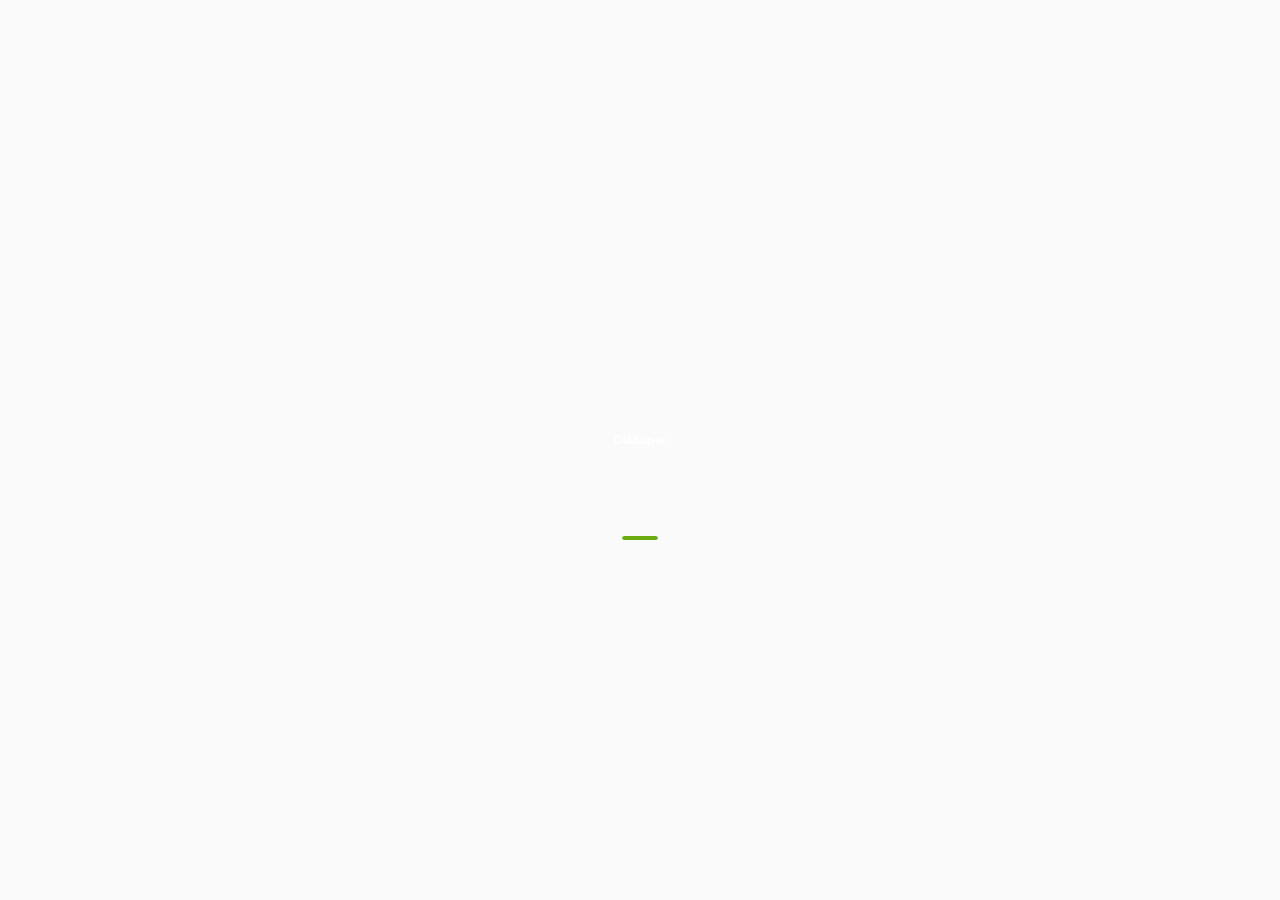
